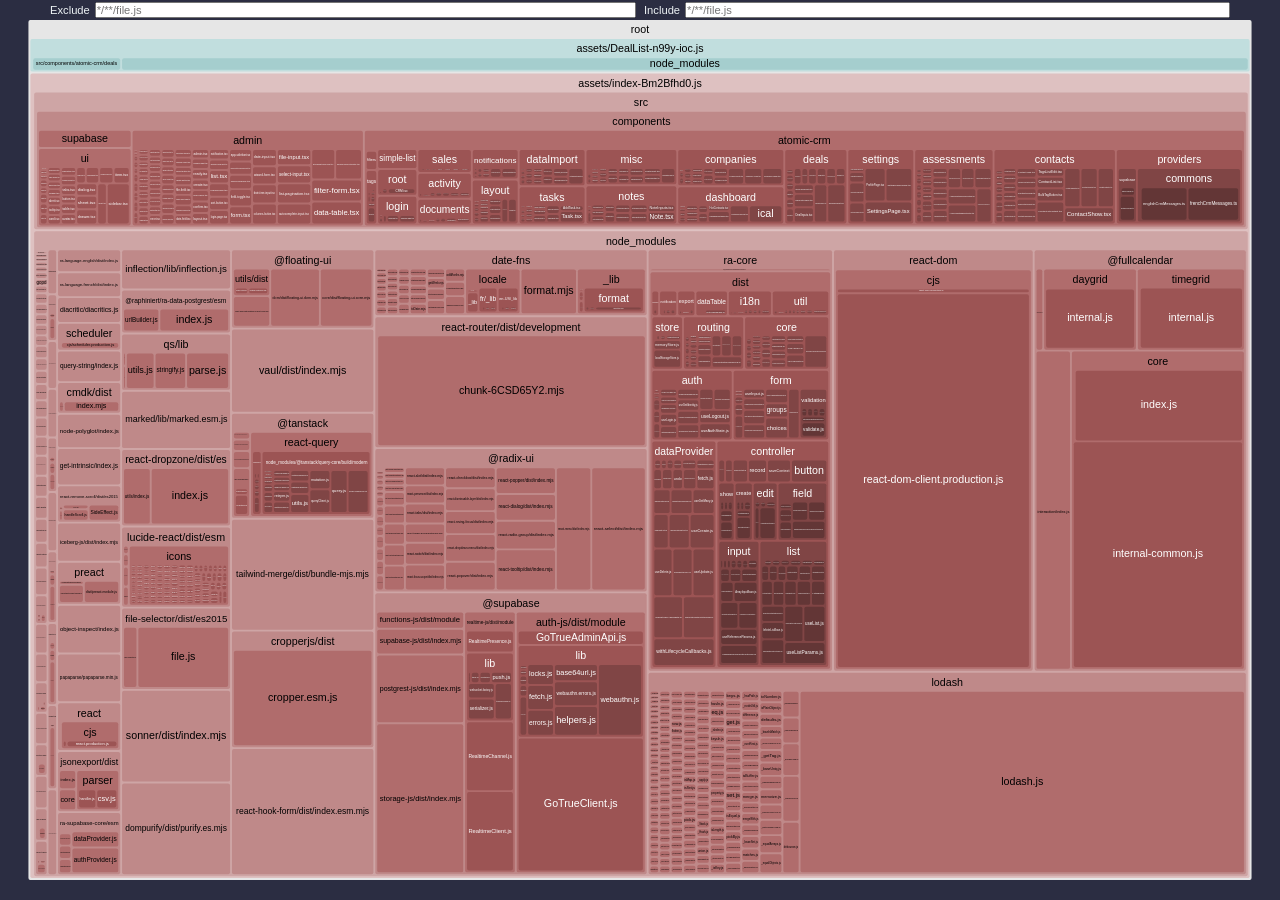
==== stats.html @ ac2f2a74 "Updates" ====
<!DOCTYPE html>
<html lang="en">
<head>
  <meta charset="UTF-8" />
  <meta name="viewport" content="width=device-width, initial-scale=1.0" />
  <meta http-equiv="X-UA-Compatible" content="ie=edge" />
  <title>Rollup Visualizer</title>
  <style>
:root {
  --font-family: -apple-system, BlinkMacSystemFont, "Segoe UI", Roboto, "Helvetica Neue", Arial,
    "Noto Sans", sans-serif, "Apple Color Emoji", "Segoe UI Emoji", "Segoe UI Symbol",
    "Noto Color Emoji";
  --background-color: #2b2d42;
  --text-color: #edf2f4;
}

html {
  box-sizing: border-box;
}

*,
*:before,
*:after {
  box-sizing: inherit;
}

html {
  background-color: var(--background-color);
  color: var(--text-color);
  font-family: var(--font-family);
}

body {
  padding: 0;
  margin: 0;
}

html,
body {
  height: 100%;
  width: 100%;
  overflow: hidden;
}

body {
  display: flex;
  flex-direction: column;
}

svg {
  vertical-align: middle;
  width: 100%;
  height: 100%;
  max-height: 100vh;
}

main {
  flex-grow: 1;
  height: 100vh;
  padding: 20px;
}

.tooltip {
  position: absolute;
  z-index: 1070;
  border: 2px solid;
  border-radius: 5px;
  padding: 5px;
  font-size: 0.875rem;
  background-color: var(--background-color);
  color: var(--text-color);
}

.tooltip-hidden {
  visibility: hidden;
  opacity: 0;
}

.sidebar {
  position: fixed;
  top: 0;
  left: 0;
  right: 0;
  display: flex;
  flex-direction: row;
  font-size: 0.7rem;
  align-items: center;
  margin: 0 50px;
  height: 20px;
}

.size-selectors {
  display: flex;
  flex-direction: row;
  align-items: center;
}

.size-selector {
  display: flex;
  flex-direction: row;
  align-items: center;
  justify-content: center;
  margin-right: 1rem;
}
.size-selector input {
  margin: 0 0.3rem 0 0;
}

.filters {
  flex: 1;
  display: flex;
  flex-direction: row;
  align-items: center;
}

.module-filters {
  display: flex;
  flex-grow: 1;
}

.module-filter {
  display: flex;
  flex-direction: row;
  align-items: center;
  justify-content: center;
  flex: 1;
}
.module-filter input {
  flex: 1;
  height: 1rem;
  padding: 0.01rem;
  font-size: 0.7rem;
  margin-left: 0.3rem;
}
.module-filter + .module-filter {
  margin-left: 0.5rem;
}

.node {
  cursor: pointer;
}
  </style>
</head>
<body>
  <main></main>
  <script>
  /*<!--*/
var drawChart = (function (exports) {
  'use strict';

  var n,l$1,u$2,i$1,r$1,o$1,e$1,f$2,c$1,s$1,a$1,h$1,p$1={},v$1=[],y$1=/acit|ex(?:s|g|n|p|$)|rph|grid|ows|mnc|ntw|ine[ch]|zoo|^ord|itera/i,w$1=Array.isArray;function d$1(n,l){for(var u in l)n[u]=l[u];return n}function g(n){n&&n.parentNode&&n.parentNode.removeChild(n);}function _$1(l,u,t){var i,r,o,e={};for(o in u)"key"==o?i=u[o]:"ref"==o?r=u[o]:e[o]=u[o];if(arguments.length>2&&(e.children=arguments.length>3?n.call(arguments,2):t),"function"==typeof l&&null!=l.defaultProps)for(o in l.defaultProps) void 0===e[o]&&(e[o]=l.defaultProps[o]);return m$1(l,e,i,r,null)}function m$1(n,t,i,r,o){var e={type:n,props:t,key:i,ref:r,__k:null,__:null,__b:0,__e:null,__c:null,constructor:void 0,__v:null==o?++u$2:o,__i:-1,__u:0};return null==o&&null!=l$1.vnode&&l$1.vnode(e),e}function k$1(n){return n.children}function x$1(n,l){this.props=n,this.context=l;}function S(n,l){if(null==l)return n.__?S(n.__,n.__i+1):null;for(var u;l<n.__k.length;l++)if(null!=(u=n.__k[l])&&null!=u.__e)return u.__e;return "function"==typeof n.type?S(n):null}function C$1(n){var l,u;if(null!=(n=n.__)&&null!=n.__c){for(n.__e=n.__c.base=null,l=0;l<n.__k.length;l++)if(null!=(u=n.__k[l])&&null!=u.__e){n.__e=n.__c.base=u.__e;break}return C$1(n)}}function M(n){(!n.__d&&(n.__d=true)&&i$1.push(n)&&!$.__r++||r$1!=l$1.debounceRendering)&&((r$1=l$1.debounceRendering)||o$1)($);}function $(){for(var n,u,t,r,o,f,c,s=1;i$1.length;)i$1.length>s&&i$1.sort(e$1),n=i$1.shift(),s=i$1.length,n.__d&&(t=void 0,o=(r=(u=n).__v).__e,f=[],c=[],u.__P&&((t=d$1({},r)).__v=r.__v+1,l$1.vnode&&l$1.vnode(t),O(u.__P,t,r,u.__n,u.__P.namespaceURI,32&r.__u?[o]:null,f,null==o?S(r):o,!!(32&r.__u),c),t.__v=r.__v,t.__.__k[t.__i]=t,z$1(f,t,c),t.__e!=o&&C$1(t)));$.__r=0;}function I(n,l,u,t,i,r,o,e,f,c,s){var a,h,y,w,d,g,_=t&&t.__k||v$1,m=l.length;for(f=P(u,l,_,f,m),a=0;a<m;a++)null!=(y=u.__k[a])&&(h=-1==y.__i?p$1:_[y.__i]||p$1,y.__i=a,g=O(n,y,h,i,r,o,e,f,c,s),w=y.__e,y.ref&&h.ref!=y.ref&&(h.ref&&q$1(h.ref,null,y),s.push(y.ref,y.__c||w,y)),null==d&&null!=w&&(d=w),4&y.__u||h.__k===y.__k?f=A$1(y,f,n):"function"==typeof y.type&&void 0!==g?f=g:w&&(f=w.nextSibling),y.__u&=-7);return u.__e=d,f}function P(n,l,u,t,i){var r,o,e,f,c,s=u.length,a=s,h=0;for(n.__k=new Array(i),r=0;r<i;r++)null!=(o=l[r])&&"boolean"!=typeof o&&"function"!=typeof o?(f=r+h,(o=n.__k[r]="string"==typeof o||"number"==typeof o||"bigint"==typeof o||o.constructor==String?m$1(null,o,null,null,null):w$1(o)?m$1(k$1,{children:o},null,null,null):null==o.constructor&&o.__b>0?m$1(o.type,o.props,o.key,o.ref?o.ref:null,o.__v):o).__=n,o.__b=n.__b+1,e=null,-1!=(c=o.__i=L(o,u,f,a))&&(a--,(e=u[c])&&(e.__u|=2)),null==e||null==e.__v?(-1==c&&(i>s?h--:i<s&&h++),"function"!=typeof o.type&&(o.__u|=4)):c!=f&&(c==f-1?h--:c==f+1?h++:(c>f?h--:h++,o.__u|=4))):n.__k[r]=null;if(a)for(r=0;r<s;r++)null!=(e=u[r])&&0==(2&e.__u)&&(e.__e==t&&(t=S(e)),B$1(e,e));return t}function A$1(n,l,u){var t,i;if("function"==typeof n.type){for(t=n.__k,i=0;t&&i<t.length;i++)t[i]&&(t[i].__=n,l=A$1(t[i],l,u));return l}n.__e!=l&&(l&&n.type&&!u.contains(l)&&(l=S(n)),u.insertBefore(n.__e,l||null),l=n.__e);do{l=l&&l.nextSibling;}while(null!=l&&8==l.nodeType);return l}function L(n,l,u,t){var i,r,o=n.key,e=n.type,f=l[u];if(null===f&&null==n.key||f&&o==f.key&&e==f.type&&0==(2&f.__u))return u;if(t>(null!=f&&0==(2&f.__u)?1:0))for(i=u-1,r=u+1;i>=0||r<l.length;){if(i>=0){if((f=l[i])&&0==(2&f.__u)&&o==f.key&&e==f.type)return i;i--;}if(r<l.length){if((f=l[r])&&0==(2&f.__u)&&o==f.key&&e==f.type)return r;r++;}}return  -1}function T$1(n,l,u){"-"==l[0]?n.setProperty(l,null==u?"":u):n[l]=null==u?"":"number"!=typeof u||y$1.test(l)?u:u+"px";}function j$1(n,l,u,t,i){var r,o;n:if("style"==l)if("string"==typeof u)n.style.cssText=u;else {if("string"==typeof t&&(n.style.cssText=t=""),t)for(l in t)u&&l in u||T$1(n.style,l,"");if(u)for(l in u)t&&u[l]==t[l]||T$1(n.style,l,u[l]);}else if("o"==l[0]&&"n"==l[1])r=l!=(l=l.replace(f$2,"$1")),o=l.toLowerCase(),l=o in n||"onFocusOut"==l||"onFocusIn"==l?o.slice(2):l.slice(2),n.l||(n.l={}),n.l[l+r]=u,u?t?u.u=t.u:(u.u=c$1,n.addEventListener(l,r?a$1:s$1,r)):n.removeEventListener(l,r?a$1:s$1,r);else {if("http://www.w3.org/2000/svg"==i)l=l.replace(/xlink(H|:h)/,"h").replace(/sName$/,"s");else if("width"!=l&&"height"!=l&&"href"!=l&&"list"!=l&&"form"!=l&&"tabIndex"!=l&&"download"!=l&&"rowSpan"!=l&&"colSpan"!=l&&"role"!=l&&"popover"!=l&&l in n)try{n[l]=null==u?"":u;break n}catch(n){}"function"==typeof u||(null==u||false===u&&"-"!=l[4]?n.removeAttribute(l):n.setAttribute(l,"popover"==l&&1==u?"":u));}}function F(n){return function(u){if(this.l){var t=this.l[u.type+n];if(null==u.t)u.t=c$1++;else if(u.t<t.u)return;return t(l$1.event?l$1.event(u):u)}}}function O(n,u,t,i,r,o,e,f,c,s){var a,h,p,v,y,_,m,b,S,C,M,$,P,A,H,L,T,j=u.type;if(null!=u.constructor)return null;128&t.__u&&(c=!!(32&t.__u),o=[f=u.__e=t.__e]),(a=l$1.__b)&&a(u);n:if("function"==typeof j)try{if(b=u.props,S="prototype"in j&&j.prototype.render,C=(a=j.contextType)&&i[a.__c],M=a?C?C.props.value:a.__:i,t.__c?m=(h=u.__c=t.__c).__=h.__E:(S?u.__c=h=new j(b,M):(u.__c=h=new x$1(b,M),h.constructor=j,h.render=D$1),C&&C.sub(h),h.props=b,h.state||(h.state={}),h.context=M,h.__n=i,p=h.__d=!0,h.__h=[],h._sb=[]),S&&null==h.__s&&(h.__s=h.state),S&&null!=j.getDerivedStateFromProps&&(h.__s==h.state&&(h.__s=d$1({},h.__s)),d$1(h.__s,j.getDerivedStateFromProps(b,h.__s))),v=h.props,y=h.state,h.__v=u,p)S&&null==j.getDerivedStateFromProps&&null!=h.componentWillMount&&h.componentWillMount(),S&&null!=h.componentDidMount&&h.__h.push(h.componentDidMount);else {if(S&&null==j.getDerivedStateFromProps&&b!==v&&null!=h.componentWillReceiveProps&&h.componentWillReceiveProps(b,M),!h.__e&&null!=h.shouldComponentUpdate&&!1===h.shouldComponentUpdate(b,h.__s,M)||u.__v==t.__v){for(u.__v!=t.__v&&(h.props=b,h.state=h.__s,h.__d=!1),u.__e=t.__e,u.__k=t.__k,u.__k.some(function(n){n&&(n.__=u);}),$=0;$<h._sb.length;$++)h.__h.push(h._sb[$]);h._sb=[],h.__h.length&&e.push(h);break n}null!=h.componentWillUpdate&&h.componentWillUpdate(b,h.__s,M),S&&null!=h.componentDidUpdate&&h.__h.push(function(){h.componentDidUpdate(v,y,_);});}if(h.context=M,h.props=b,h.__P=n,h.__e=!1,P=l$1.__r,A=0,S){for(h.state=h.__s,h.__d=!1,P&&P(u),a=h.render(h.props,h.state,h.context),H=0;H<h._sb.length;H++)h.__h.push(h._sb[H]);h._sb=[];}else do{h.__d=!1,P&&P(u),a=h.render(h.props,h.state,h.context),h.state=h.__s;}while(h.__d&&++A<25);h.state=h.__s,null!=h.getChildContext&&(i=d$1(d$1({},i),h.getChildContext())),S&&!p&&null!=h.getSnapshotBeforeUpdate&&(_=h.getSnapshotBeforeUpdate(v,y)),L=a,null!=a&&a.type===k$1&&null==a.key&&(L=N(a.props.children)),f=I(n,w$1(L)?L:[L],u,t,i,r,o,e,f,c,s),h.base=u.__e,u.__u&=-161,h.__h.length&&e.push(h),m&&(h.__E=h.__=null);}catch(n){if(u.__v=null,c||null!=o)if(n.then){for(u.__u|=c?160:128;f&&8==f.nodeType&&f.nextSibling;)f=f.nextSibling;o[o.indexOf(f)]=null,u.__e=f;}else for(T=o.length;T--;)g(o[T]);else u.__e=t.__e,u.__k=t.__k;l$1.__e(n,u,t);}else null==o&&u.__v==t.__v?(u.__k=t.__k,u.__e=t.__e):f=u.__e=V(t.__e,u,t,i,r,o,e,c,s);return (a=l$1.diffed)&&a(u),128&u.__u?void 0:f}function z$1(n,u,t){for(var i=0;i<t.length;i++)q$1(t[i],t[++i],t[++i]);l$1.__c&&l$1.__c(u,n),n.some(function(u){try{n=u.__h,u.__h=[],n.some(function(n){n.call(u);});}catch(n){l$1.__e(n,u.__v);}});}function N(n){return "object"!=typeof n||null==n||n.__b&&n.__b>0?n:w$1(n)?n.map(N):d$1({},n)}function V(u,t,i,r,o,e,f,c,s){var a,h,v,y,d,_,m,b=i.props,k=t.props,x=t.type;if("svg"==x?o="http://www.w3.org/2000/svg":"math"==x?o="http://www.w3.org/1998/Math/MathML":o||(o="http://www.w3.org/1999/xhtml"),null!=e)for(a=0;a<e.length;a++)if((d=e[a])&&"setAttribute"in d==!!x&&(x?d.localName==x:3==d.nodeType)){u=d,e[a]=null;break}if(null==u){if(null==x)return document.createTextNode(k);u=document.createElementNS(o,x,k.is&&k),c&&(l$1.__m&&l$1.__m(t,e),c=false),e=null;}if(null==x)b===k||c&&u.data==k||(u.data=k);else {if(e=e&&n.call(u.childNodes),b=i.props||p$1,!c&&null!=e)for(b={},a=0;a<u.attributes.length;a++)b[(d=u.attributes[a]).name]=d.value;for(a in b)if(d=b[a],"children"==a);else if("dangerouslySetInnerHTML"==a)v=d;else if(!(a in k)){if("value"==a&&"defaultValue"in k||"checked"==a&&"defaultChecked"in k)continue;j$1(u,a,null,d,o);}for(a in k)d=k[a],"children"==a?y=d:"dangerouslySetInnerHTML"==a?h=d:"value"==a?_=d:"checked"==a?m=d:c&&"function"!=typeof d||b[a]===d||j$1(u,a,d,b[a],o);if(h)c||v&&(h.__html==v.__html||h.__html==u.innerHTML)||(u.innerHTML=h.__html),t.__k=[];else if(v&&(u.innerHTML=""),I("template"==t.type?u.content:u,w$1(y)?y:[y],t,i,r,"foreignObject"==x?"http://www.w3.org/1999/xhtml":o,e,f,e?e[0]:i.__k&&S(i,0),c,s),null!=e)for(a=e.length;a--;)g(e[a]);c||(a="value","progress"==x&&null==_?u.removeAttribute("value"):null!=_&&(_!==u[a]||"progress"==x&&!_||"option"==x&&_!=b[a])&&j$1(u,a,_,b[a],o),a="checked",null!=m&&m!=u[a]&&j$1(u,a,m,b[a],o));}return u}function q$1(n,u,t){try{if("function"==typeof n){var i="function"==typeof n.__u;i&&n.__u(),i&&null==u||(n.__u=n(u));}else n.current=u;}catch(n){l$1.__e(n,t);}}function B$1(n,u,t){var i,r;if(l$1.unmount&&l$1.unmount(n),(i=n.ref)&&(i.current&&i.current!=n.__e||q$1(i,null,u)),null!=(i=n.__c)){if(i.componentWillUnmount)try{i.componentWillUnmount();}catch(n){l$1.__e(n,u);}i.base=i.__P=null;}if(i=n.__k)for(r=0;r<i.length;r++)i[r]&&B$1(i[r],u,t||"function"!=typeof n.type);t||g(n.__e),n.__c=n.__=n.__e=void 0;}function D$1(n,l,u){return this.constructor(n,u)}function E(u,t,i){var r,o,e,f;t==document&&(t=document.documentElement),l$1.__&&l$1.__(u,t),o=(r="function"=="undefined")?null:t.__k,e=[],f=[],O(t,u=(t).__k=_$1(k$1,null,[u]),o||p$1,p$1,t.namespaceURI,o?null:t.firstChild?n.call(t.childNodes):null,e,o?o.__e:t.firstChild,r,f),z$1(e,u,f);}function K(n){function l(n){var u,t;return this.getChildContext||(u=new Set,(t={})[l.__c]=this,this.getChildContext=function(){return t},this.componentWillUnmount=function(){u=null;},this.shouldComponentUpdate=function(n){this.props.value!=n.value&&u.forEach(function(n){n.__e=true,M(n);});},this.sub=function(n){u.add(n);var l=n.componentWillUnmount;n.componentWillUnmount=function(){u&&u.delete(n),l&&l.call(n);};}),n.children}return l.__c="__cC"+h$1++,l.__=n,l.Provider=l.__l=(l.Consumer=function(n,l){return n.children(l)}).contextType=l,l}n=v$1.slice,l$1={__e:function(n,l,u,t){for(var i,r,o;l=l.__;)if((i=l.__c)&&!i.__)try{if((r=i.constructor)&&null!=r.getDerivedStateFromError&&(i.setState(r.getDerivedStateFromError(n)),o=i.__d),null!=i.componentDidCatch&&(i.componentDidCatch(n,t||{}),o=i.__d),o)return i.__E=i}catch(l){n=l;}throw n}},u$2=0,x$1.prototype.setState=function(n,l){var u;u=null!=this.__s&&this.__s!=this.state?this.__s:this.__s=d$1({},this.state),"function"==typeof n&&(n=n(d$1({},u),this.props)),n&&d$1(u,n),null!=n&&this.__v&&(l&&this._sb.push(l),M(this));},x$1.prototype.forceUpdate=function(n){this.__v&&(this.__e=true,n&&this.__h.push(n),M(this));},x$1.prototype.render=k$1,i$1=[],o$1="function"==typeof Promise?Promise.prototype.then.bind(Promise.resolve()):setTimeout,e$1=function(n,l){return n.__v.__b-l.__v.__b},$.__r=0,f$2=/(PointerCapture)$|Capture$/i,c$1=0,s$1=F(false),a$1=F(true),h$1=0;

  var f$1=0;function u$1(e,t,n,o,i,u){t||(t={});var a,c,p=t;if("ref"in p)for(c in p={},t)"ref"==c?a=t[c]:p[c]=t[c];var l={type:e,props:p,key:n,ref:a,__k:null,__:null,__b:0,__e:null,__c:null,constructor:void 0,__v:--f$1,__i:-1,__u:0,__source:i,__self:u};if("function"==typeof e&&(a=e.defaultProps))for(c in a) void 0===p[c]&&(p[c]=a[c]);return l$1.vnode&&l$1.vnode(l),l}

  function count$1(node) {
    var sum = 0,
        children = node.children,
        i = children && children.length;
    if (!i) sum = 1;
    else while (--i >= 0) sum += children[i].value;
    node.value = sum;
  }

  function node_count() {
    return this.eachAfter(count$1);
  }

  function node_each(callback, that) {
    let index = -1;
    for (const node of this) {
      callback.call(that, node, ++index, this);
    }
    return this;
  }

  function node_eachBefore(callback, that) {
    var node = this, nodes = [node], children, i, index = -1;
    while (node = nodes.pop()) {
      callback.call(that, node, ++index, this);
      if (children = node.children) {
        for (i = children.length - 1; i >= 0; --i) {
          nodes.push(children[i]);
        }
      }
    }
    return this;
  }

  function node_eachAfter(callback, that) {
    var node = this, nodes = [node], next = [], children, i, n, index = -1;
    while (node = nodes.pop()) {
      next.push(node);
      if (children = node.children) {
        for (i = 0, n = children.length; i < n; ++i) {
          nodes.push(children[i]);
        }
      }
    }
    while (node = next.pop()) {
      callback.call(that, node, ++index, this);
    }
    return this;
  }

  function node_find(callback, that) {
    let index = -1;
    for (const node of this) {
      if (callback.call(that, node, ++index, this)) {
        return node;
      }
    }
  }

  function node_sum(value) {
    return this.eachAfter(function(node) {
      var sum = +value(node.data) || 0,
          children = node.children,
          i = children && children.length;
      while (--i >= 0) sum += children[i].value;
      node.value = sum;
    });
  }

  function node_sort(compare) {
    return this.eachBefore(function(node) {
      if (node.children) {
        node.children.sort(compare);
      }
    });
  }

  function node_path(end) {
    var start = this,
        ancestor = leastCommonAncestor(start, end),
        nodes = [start];
    while (start !== ancestor) {
      start = start.parent;
      nodes.push(start);
    }
    var k = nodes.length;
    while (end !== ancestor) {
      nodes.splice(k, 0, end);
      end = end.parent;
    }
    return nodes;
  }

  function leastCommonAncestor(a, b) {
    if (a === b) return a;
    var aNodes = a.ancestors(),
        bNodes = b.ancestors(),
        c = null;
    a = aNodes.pop();
    b = bNodes.pop();
    while (a === b) {
      c = a;
      a = aNodes.pop();
      b = bNodes.pop();
    }
    return c;
  }

  function node_ancestors() {
    var node = this, nodes = [node];
    while (node = node.parent) {
      nodes.push(node);
    }
    return nodes;
  }

  function node_descendants() {
    return Array.from(this);
  }

  function node_leaves() {
    var leaves = [];
    this.eachBefore(function(node) {
      if (!node.children) {
        leaves.push(node);
      }
    });
    return leaves;
  }

  function node_links() {
    var root = this, links = [];
    root.each(function(node) {
      if (node !== root) { // Don’t include the root’s parent, if any.
        links.push({source: node.parent, target: node});
      }
    });
    return links;
  }

  function* node_iterator() {
    var node = this, current, next = [node], children, i, n;
    do {
      current = next.reverse(), next = [];
      while (node = current.pop()) {
        yield node;
        if (children = node.children) {
          for (i = 0, n = children.length; i < n; ++i) {
            next.push(children[i]);
          }
        }
      }
    } while (next.length);
  }

  function hierarchy(data, children) {
    if (data instanceof Map) {
      data = [undefined, data];
      if (children === undefined) children = mapChildren;
    } else if (children === undefined) {
      children = objectChildren;
    }

    var root = new Node$1(data),
        node,
        nodes = [root],
        child,
        childs,
        i,
        n;

    while (node = nodes.pop()) {
      if ((childs = children(node.data)) && (n = (childs = Array.from(childs)).length)) {
        node.children = childs;
        for (i = n - 1; i >= 0; --i) {
          nodes.push(child = childs[i] = new Node$1(childs[i]));
          child.parent = node;
          child.depth = node.depth + 1;
        }
      }
    }

    return root.eachBefore(computeHeight);
  }

  function node_copy() {
    return hierarchy(this).eachBefore(copyData);
  }

  function objectChildren(d) {
    return d.children;
  }

  function mapChildren(d) {
    return Array.isArray(d) ? d[1] : null;
  }

  function copyData(node) {
    if (node.data.value !== undefined) node.value = node.data.value;
    node.data = node.data.data;
  }

  function computeHeight(node) {
    var height = 0;
    do node.height = height;
    while ((node = node.parent) && (node.height < ++height));
  }

  function Node$1(data) {
    this.data = data;
    this.depth =
    this.height = 0;
    this.parent = null;
  }

  Node$1.prototype = hierarchy.prototype = {
    constructor: Node$1,
    count: node_count,
    each: node_each,
    eachAfter: node_eachAfter,
    eachBefore: node_eachBefore,
    find: node_find,
    sum: node_sum,
    sort: node_sort,
    path: node_path,
    ancestors: node_ancestors,
    descendants: node_descendants,
    leaves: node_leaves,
    links: node_links,
    copy: node_copy,
    [Symbol.iterator]: node_iterator
  };

  function required(f) {
    if (typeof f !== "function") throw new Error;
    return f;
  }

  function constantZero() {
    return 0;
  }

  function constant$1(x) {
    return function() {
      return x;
    };
  }

  function roundNode(node) {
    node.x0 = Math.round(node.x0);
    node.y0 = Math.round(node.y0);
    node.x1 = Math.round(node.x1);
    node.y1 = Math.round(node.y1);
  }

  function treemapDice(parent, x0, y0, x1, y1) {
    var nodes = parent.children,
        node,
        i = -1,
        n = nodes.length,
        k = parent.value && (x1 - x0) / parent.value;

    while (++i < n) {
      node = nodes[i], node.y0 = y0, node.y1 = y1;
      node.x0 = x0, node.x1 = x0 += node.value * k;
    }
  }

  function treemapSlice(parent, x0, y0, x1, y1) {
    var nodes = parent.children,
        node,
        i = -1,
        n = nodes.length,
        k = parent.value && (y1 - y0) / parent.value;

    while (++i < n) {
      node = nodes[i], node.x0 = x0, node.x1 = x1;
      node.y0 = y0, node.y1 = y0 += node.value * k;
    }
  }

  var phi = (1 + Math.sqrt(5)) / 2;

  function squarifyRatio(ratio, parent, x0, y0, x1, y1) {
    var rows = [],
        nodes = parent.children,
        row,
        nodeValue,
        i0 = 0,
        i1 = 0,
        n = nodes.length,
        dx, dy,
        value = parent.value,
        sumValue,
        minValue,
        maxValue,
        newRatio,
        minRatio,
        alpha,
        beta;

    while (i0 < n) {
      dx = x1 - x0, dy = y1 - y0;

      // Find the next non-empty node.
      do sumValue = nodes[i1++].value; while (!sumValue && i1 < n);
      minValue = maxValue = sumValue;
      alpha = Math.max(dy / dx, dx / dy) / (value * ratio);
      beta = sumValue * sumValue * alpha;
      minRatio = Math.max(maxValue / beta, beta / minValue);

      // Keep adding nodes while the aspect ratio maintains or improves.
      for (; i1 < n; ++i1) {
        sumValue += nodeValue = nodes[i1].value;
        if (nodeValue < minValue) minValue = nodeValue;
        if (nodeValue > maxValue) maxValue = nodeValue;
        beta = sumValue * sumValue * alpha;
        newRatio = Math.max(maxValue / beta, beta / minValue);
        if (newRatio > minRatio) { sumValue -= nodeValue; break; }
        minRatio = newRatio;
      }

      // Position and record the row orientation.
      rows.push(row = {value: sumValue, dice: dx < dy, children: nodes.slice(i0, i1)});
      if (row.dice) treemapDice(row, x0, y0, x1, value ? y0 += dy * sumValue / value : y1);
      else treemapSlice(row, x0, y0, value ? x0 += dx * sumValue / value : x1, y1);
      value -= sumValue, i0 = i1;
    }

    return rows;
  }

  var squarify = (function custom(ratio) {

    function squarify(parent, x0, y0, x1, y1) {
      squarifyRatio(ratio, parent, x0, y0, x1, y1);
    }

    squarify.ratio = function(x) {
      return custom((x = +x) > 1 ? x : 1);
    };

    return squarify;
  })(phi);

  function treemap() {
    var tile = squarify,
        round = false,
        dx = 1,
        dy = 1,
        paddingStack = [0],
        paddingInner = constantZero,
        paddingTop = constantZero,
        paddingRight = constantZero,
        paddingBottom = constantZero,
        paddingLeft = constantZero;

    function treemap(root) {
      root.x0 =
      root.y0 = 0;
      root.x1 = dx;
      root.y1 = dy;
      root.eachBefore(positionNode);
      paddingStack = [0];
      if (round) root.eachBefore(roundNode);
      return root;
    }

    function positionNode(node) {
      var p = paddingStack[node.depth],
          x0 = node.x0 + p,
          y0 = node.y0 + p,
          x1 = node.x1 - p,
          y1 = node.y1 - p;
      if (x1 < x0) x0 = x1 = (x0 + x1) / 2;
      if (y1 < y0) y0 = y1 = (y0 + y1) / 2;
      node.x0 = x0;
      node.y0 = y0;
      node.x1 = x1;
      node.y1 = y1;
      if (node.children) {
        p = paddingStack[node.depth + 1] = paddingInner(node) / 2;
        x0 += paddingLeft(node) - p;
        y0 += paddingTop(node) - p;
        x1 -= paddingRight(node) - p;
        y1 -= paddingBottom(node) - p;
        if (x1 < x0) x0 = x1 = (x0 + x1) / 2;
        if (y1 < y0) y0 = y1 = (y0 + y1) / 2;
        tile(node, x0, y0, x1, y1);
      }
    }

    treemap.round = function(x) {
      return arguments.length ? (round = !!x, treemap) : round;
    };

    treemap.size = function(x) {
      return arguments.length ? (dx = +x[0], dy = +x[1], treemap) : [dx, dy];
    };

    treemap.tile = function(x) {
      return arguments.length ? (tile = required(x), treemap) : tile;
    };

    treemap.padding = function(x) {
      return arguments.length ? treemap.paddingInner(x).paddingOuter(x) : treemap.paddingInner();
    };

    treemap.paddingInner = function(x) {
      return arguments.length ? (paddingInner = typeof x === "function" ? x : constant$1(+x), treemap) : paddingInner;
    };

    treemap.paddingOuter = function(x) {
      return arguments.length ? treemap.paddingTop(x).paddingRight(x).paddingBottom(x).paddingLeft(x) : treemap.paddingTop();
    };

    treemap.paddingTop = function(x) {
      return arguments.length ? (paddingTop = typeof x === "function" ? x : constant$1(+x), treemap) : paddingTop;
    };

    treemap.paddingRight = function(x) {
      return arguments.length ? (paddingRight = typeof x === "function" ? x : constant$1(+x), treemap) : paddingRight;
    };

    treemap.paddingBottom = function(x) {
      return arguments.length ? (paddingBottom = typeof x === "function" ? x : constant$1(+x), treemap) : paddingBottom;
    };

    treemap.paddingLeft = function(x) {
      return arguments.length ? (paddingLeft = typeof x === "function" ? x : constant$1(+x), treemap) : paddingLeft;
    };

    return treemap;
  }

  var treemapResquarify = (function custom(ratio) {

    function resquarify(parent, x0, y0, x1, y1) {
      if ((rows = parent._squarify) && (rows.ratio === ratio)) {
        var rows,
            row,
            nodes,
            i,
            j = -1,
            n,
            m = rows.length,
            value = parent.value;

        while (++j < m) {
          row = rows[j], nodes = row.children;
          for (i = row.value = 0, n = nodes.length; i < n; ++i) row.value += nodes[i].value;
          if (row.dice) treemapDice(row, x0, y0, x1, value ? y0 += (y1 - y0) * row.value / value : y1);
          else treemapSlice(row, x0, y0, value ? x0 += (x1 - x0) * row.value / value : x1, y1);
          value -= row.value;
        }
      } else {
        parent._squarify = rows = squarifyRatio(ratio, parent, x0, y0, x1, y1);
        rows.ratio = ratio;
      }
    }

    resquarify.ratio = function(x) {
      return custom((x = +x) > 1 ? x : 1);
    };

    return resquarify;
  })(phi);

  const isModuleTree = (mod) => "children" in mod;

  let count = 0;
  class Id {
      constructor(id) {
          this._id = id;
          const url = new URL(window.location.href);
          url.hash = id;
          this._href = url.toString();
      }
      get id() {
          return this._id;
      }
      get href() {
          return this._href;
      }
      toString() {
          return `url(${this.href})`;
      }
  }
  function generateUniqueId(name) {
      count += 1;
      const id = ["O", name, count].filter(Boolean).join("-");
      return new Id(id);
  }

  const LABELS = {
      renderedLength: "Rendered",
      gzipLength: "Gzip",
      brotliLength: "Brotli",
  };
  const getAvailableSizeOptions = (options) => {
      const availableSizeProperties = ["renderedLength"];
      if (options.gzip) {
          availableSizeProperties.push("gzipLength");
      }
      if (options.brotli) {
          availableSizeProperties.push("brotliLength");
      }
      return availableSizeProperties;
  };

  var t,r,u,i,o=0,f=[],c=l$1,e=c.__b,a=c.__r,v=c.diffed,l=c.__c,m=c.unmount,s=c.__;function p(n,t){c.__h&&c.__h(r,n,o||t),o=0;var u=r.__H||(r.__H={__:[],__h:[]});return n>=u.__.length&&u.__.push({}),u.__[n]}function d(n){return o=1,h(D,n)}function h(n,u,i){var o=p(t++,2);if(o.t=n,!o.__c&&(o.__=[D(void 0,u),function(n){var t=o.__N?o.__N[0]:o.__[0],r=o.t(t,n);t!==r&&(o.__N=[r,o.__[1]],o.__c.setState({}));}],o.__c=r,!r.__f)){var f=function(n,t,r){if(!o.__c.__H)return  true;var u=o.__c.__H.__.filter(function(n){return !!n.__c});if(u.every(function(n){return !n.__N}))return !c||c.call(this,n,t,r);var i=o.__c.props!==n;return u.forEach(function(n){if(n.__N){var t=n.__[0];n.__=n.__N,n.__N=void 0,t!==n.__[0]&&(i=true);}}),c&&c.call(this,n,t,r)||i};r.__f=true;var c=r.shouldComponentUpdate,e=r.componentWillUpdate;r.componentWillUpdate=function(n,t,r){if(this.__e){var u=c;c=void 0,f(n,t,r),c=u;}e&&e.call(this,n,t,r);},r.shouldComponentUpdate=f;}return o.__N||o.__}function y(n,u){var i=p(t++,3);!c.__s&&C(i.__H,u)&&(i.__=n,i.u=u,r.__H.__h.push(i));}function _(n,u){var i=p(t++,4);!c.__s&&C(i.__H,u)&&(i.__=n,i.u=u,r.__h.push(i));}function A(n){return o=5,T(function(){return {current:n}},[])}function T(n,r){var u=p(t++,7);return C(u.__H,r)&&(u.__=n(),u.__H=r,u.__h=n),u.__}function q(n,t){return o=8,T(function(){return n},t)}function x(n){var u=r.context[n.__c],i=p(t++,9);return i.c=n,u?(null==i.__&&(i.__=true,u.sub(r)),u.props.value):n.__}function j(){for(var n;n=f.shift();)if(n.__P&&n.__H)try{n.__H.__h.forEach(z),n.__H.__h.forEach(B),n.__H.__h=[];}catch(t){n.__H.__h=[],c.__e(t,n.__v);}}c.__b=function(n){r=null,e&&e(n);},c.__=function(n,t){n&&t.__k&&t.__k.__m&&(n.__m=t.__k.__m),s&&s(n,t);},c.__r=function(n){a&&a(n),t=0;var i=(r=n.__c).__H;i&&(u===r?(i.__h=[],r.__h=[],i.__.forEach(function(n){n.__N&&(n.__=n.__N),n.u=n.__N=void 0;})):(i.__h.forEach(z),i.__h.forEach(B),i.__h=[],t=0)),u=r;},c.diffed=function(n){v&&v(n);var t=n.__c;t&&t.__H&&(t.__H.__h.length&&(1!==f.push(t)&&i===c.requestAnimationFrame||((i=c.requestAnimationFrame)||w)(j)),t.__H.__.forEach(function(n){n.u&&(n.__H=n.u),n.u=void 0;})),u=r=null;},c.__c=function(n,t){t.some(function(n){try{n.__h.forEach(z),n.__h=n.__h.filter(function(n){return !n.__||B(n)});}catch(r){t.some(function(n){n.__h&&(n.__h=[]);}),t=[],c.__e(r,n.__v);}}),l&&l(n,t);},c.unmount=function(n){m&&m(n);var t,r=n.__c;r&&r.__H&&(r.__H.__.forEach(function(n){try{z(n);}catch(n){t=n;}}),r.__H=void 0,t&&c.__e(t,r.__v));};var k="function"==typeof requestAnimationFrame;function w(n){var t,r=function(){clearTimeout(u),k&&cancelAnimationFrame(t),setTimeout(n);},u=setTimeout(r,35);k&&(t=requestAnimationFrame(r));}function z(n){var t=r,u=n.__c;"function"==typeof u&&(n.__c=void 0,u()),r=t;}function B(n){var t=r;n.__c=n.__(),r=t;}function C(n,t){return !n||n.length!==t.length||t.some(function(t,r){return t!==n[r]})}function D(n,t){return "function"==typeof t?t(n):t}

  const PLACEHOLDER = "*/**/file.js";
  const SideBar = ({ availableSizeProperties, sizeProperty, setSizeProperty, onExcludeChange, onIncludeChange, }) => {
      const [includeValue, setIncludeValue] = d("");
      const [excludeValue, setExcludeValue] = d("");
      const handleSizePropertyChange = (sizeProp) => () => {
          if (sizeProp !== sizeProperty) {
              setSizeProperty(sizeProp);
          }
      };
      const handleIncludeChange = (event) => {
          const value = event.currentTarget.value;
          setIncludeValue(value);
          onIncludeChange(value);
      };
      const handleExcludeChange = (event) => {
          const value = event.currentTarget.value;
          setExcludeValue(value);
          onExcludeChange(value);
      };
      return (u$1("aside", { className: "sidebar", children: [u$1("div", { className: "size-selectors", children: availableSizeProperties.length > 1 &&
                      availableSizeProperties.map((sizeProp) => {
                          const id = `selector-${sizeProp}`;
                          return (u$1("div", { className: "size-selector", children: [u$1("input", { type: "radio", id: id, checked: sizeProp === sizeProperty, onChange: handleSizePropertyChange(sizeProp) }), u$1("label", { htmlFor: id, children: LABELS[sizeProp] })] }, sizeProp));
                      }) }), u$1("div", { className: "module-filters", children: [u$1("div", { className: "module-filter", children: [u$1("label", { htmlFor: "module-filter-exclude", children: "Exclude" }), u$1("input", { type: "text", id: "module-filter-exclude", value: excludeValue, onInput: handleExcludeChange, placeholder: PLACEHOLDER })] }), u$1("div", { className: "module-filter", children: [u$1("label", { htmlFor: "module-filter-include", children: "Include" }), u$1("input", { type: "text", id: "module-filter-include", value: includeValue, onInput: handleIncludeChange, placeholder: PLACEHOLDER })] })] })] }));
  };

  function getDefaultExportFromCjs (x) {
  	return x && x.__esModule && Object.prototype.hasOwnProperty.call(x, 'default') ? x['default'] : x;
  }

  var utils = {};

  var constants$1;
  var hasRequiredConstants;

  function requireConstants () {
  	if (hasRequiredConstants) return constants$1;
  	hasRequiredConstants = 1;

  	const WIN_SLASH = '\\\\/';
  	const WIN_NO_SLASH = `[^${WIN_SLASH}]`;

  	/**
  	 * Posix glob regex
  	 */

  	const DOT_LITERAL = '\\.';
  	const PLUS_LITERAL = '\\+';
  	const QMARK_LITERAL = '\\?';
  	const SLASH_LITERAL = '\\/';
  	const ONE_CHAR = '(?=.)';
  	const QMARK = '[^/]';
  	const END_ANCHOR = `(?:${SLASH_LITERAL}|$)`;
  	const START_ANCHOR = `(?:^|${SLASH_LITERAL})`;
  	const DOTS_SLASH = `${DOT_LITERAL}{1,2}${END_ANCHOR}`;
  	const NO_DOT = `(?!${DOT_LITERAL})`;
  	const NO_DOTS = `(?!${START_ANCHOR}${DOTS_SLASH})`;
  	const NO_DOT_SLASH = `(?!${DOT_LITERAL}{0,1}${END_ANCHOR})`;
  	const NO_DOTS_SLASH = `(?!${DOTS_SLASH})`;
  	const QMARK_NO_DOT = `[^.${SLASH_LITERAL}]`;
  	const STAR = `${QMARK}*?`;
  	const SEP = '/';

  	const POSIX_CHARS = {
  	  DOT_LITERAL,
  	  PLUS_LITERAL,
  	  QMARK_LITERAL,
  	  SLASH_LITERAL,
  	  ONE_CHAR,
  	  QMARK,
  	  END_ANCHOR,
  	  DOTS_SLASH,
  	  NO_DOT,
  	  NO_DOTS,
  	  NO_DOT_SLASH,
  	  NO_DOTS_SLASH,
  	  QMARK_NO_DOT,
  	  STAR,
  	  START_ANCHOR,
  	  SEP
  	};

  	/**
  	 * Windows glob regex
  	 */

  	const WINDOWS_CHARS = {
  	  ...POSIX_CHARS,

  	  SLASH_LITERAL: `[${WIN_SLASH}]`,
  	  QMARK: WIN_NO_SLASH,
  	  STAR: `${WIN_NO_SLASH}*?`,
  	  DOTS_SLASH: `${DOT_LITERAL}{1,2}(?:[${WIN_SLASH}]|$)`,
  	  NO_DOT: `(?!${DOT_LITERAL})`,
  	  NO_DOTS: `(?!(?:^|[${WIN_SLASH}])${DOT_LITERAL}{1,2}(?:[${WIN_SLASH}]|$))`,
  	  NO_DOT_SLASH: `(?!${DOT_LITERAL}{0,1}(?:[${WIN_SLASH}]|$))`,
  	  NO_DOTS_SLASH: `(?!${DOT_LITERAL}{1,2}(?:[${WIN_SLASH}]|$))`,
  	  QMARK_NO_DOT: `[^.${WIN_SLASH}]`,
  	  START_ANCHOR: `(?:^|[${WIN_SLASH}])`,
  	  END_ANCHOR: `(?:[${WIN_SLASH}]|$)`,
  	  SEP: '\\'
  	};

  	/**
  	 * POSIX Bracket Regex
  	 */

  	const POSIX_REGEX_SOURCE = {
  	  alnum: 'a-zA-Z0-9',
  	  alpha: 'a-zA-Z',
  	  ascii: '\\x00-\\x7F',
  	  blank: ' \\t',
  	  cntrl: '\\x00-\\x1F\\x7F',
  	  digit: '0-9',
  	  graph: '\\x21-\\x7E',
  	  lower: 'a-z',
  	  print: '\\x20-\\x7E ',
  	  punct: '\\-!"#$%&\'()\\*+,./:;<=>?@[\\]^_`{|}~',
  	  space: ' \\t\\r\\n\\v\\f',
  	  upper: 'A-Z',
  	  word: 'A-Za-z0-9_',
  	  xdigit: 'A-Fa-f0-9'
  	};

  	constants$1 = {
  	  MAX_LENGTH: 1024 * 64,
  	  POSIX_REGEX_SOURCE,

  	  // regular expressions
  	  REGEX_BACKSLASH: /\\(?![*+?^${}(|)[\]])/g,
  	  REGEX_NON_SPECIAL_CHARS: /^[^@![\].,$*+?^{}()|\\/]+/,
  	  REGEX_SPECIAL_CHARS: /[-*+?.^${}(|)[\]]/,
  	  REGEX_SPECIAL_CHARS_BACKREF: /(\\?)((\W)(\3*))/g,
  	  REGEX_SPECIAL_CHARS_GLOBAL: /([-*+?.^${}(|)[\]])/g,
  	  REGEX_REMOVE_BACKSLASH: /(?:\[.*?[^\\]\]|\\(?=.))/g,

  	  // Replace globs with equivalent patterns to reduce parsing time.
  	  REPLACEMENTS: {
  	    '***': '*',
  	    '**/**': '**',
  	    '**/**/**': '**'
  	  },

  	  // Digits
  	  CHAR_0: 48, /* 0 */
  	  CHAR_9: 57, /* 9 */

  	  // Alphabet chars.
  	  CHAR_UPPERCASE_A: 65, /* A */
  	  CHAR_LOWERCASE_A: 97, /* a */
  	  CHAR_UPPERCASE_Z: 90, /* Z */
  	  CHAR_LOWERCASE_Z: 122, /* z */

  	  CHAR_LEFT_PARENTHESES: 40, /* ( */
  	  CHAR_RIGHT_PARENTHESES: 41, /* ) */

  	  CHAR_ASTERISK: 42, /* * */

  	  // Non-alphabetic chars.
  	  CHAR_AMPERSAND: 38, /* & */
  	  CHAR_AT: 64, /* @ */
  	  CHAR_BACKWARD_SLASH: 92, /* \ */
  	  CHAR_CARRIAGE_RETURN: 13, /* \r */
  	  CHAR_CIRCUMFLEX_ACCENT: 94, /* ^ */
  	  CHAR_COLON: 58, /* : */
  	  CHAR_COMMA: 44, /* , */
  	  CHAR_DOT: 46, /* . */
  	  CHAR_DOUBLE_QUOTE: 34, /* " */
  	  CHAR_EQUAL: 61, /* = */
  	  CHAR_EXCLAMATION_MARK: 33, /* ! */
  	  CHAR_FORM_FEED: 12, /* \f */
  	  CHAR_FORWARD_SLASH: 47, /* / */
  	  CHAR_GRAVE_ACCENT: 96, /* ` */
  	  CHAR_HASH: 35, /* # */
  	  CHAR_HYPHEN_MINUS: 45, /* - */
  	  CHAR_LEFT_ANGLE_BRACKET: 60, /* < */
  	  CHAR_LEFT_CURLY_BRACE: 123, /* { */
  	  CHAR_LEFT_SQUARE_BRACKET: 91, /* [ */
  	  CHAR_LINE_FEED: 10, /* \n */
  	  CHAR_NO_BREAK_SPACE: 160, /* \u00A0 */
  	  CHAR_PERCENT: 37, /* % */
  	  CHAR_PLUS: 43, /* + */
  	  CHAR_QUESTION_MARK: 63, /* ? */
  	  CHAR_RIGHT_ANGLE_BRACKET: 62, /* > */
  	  CHAR_RIGHT_CURLY_BRACE: 125, /* } */
  	  CHAR_RIGHT_SQUARE_BRACKET: 93, /* ] */
  	  CHAR_SEMICOLON: 59, /* ; */
  	  CHAR_SINGLE_QUOTE: 39, /* ' */
  	  CHAR_SPACE: 32, /*   */
  	  CHAR_TAB: 9, /* \t */
  	  CHAR_UNDERSCORE: 95, /* _ */
  	  CHAR_VERTICAL_LINE: 124, /* | */
  	  CHAR_ZERO_WIDTH_NOBREAK_SPACE: 65279, /* \uFEFF */

  	  /**
  	   * Create EXTGLOB_CHARS
  	   */

  	  extglobChars(chars) {
  	    return {
  	      '!': { type: 'negate', open: '(?:(?!(?:', close: `))${chars.STAR})` },
  	      '?': { type: 'qmark', open: '(?:', close: ')?' },
  	      '+': { type: 'plus', open: '(?:', close: ')+' },
  	      '*': { type: 'star', open: '(?:', close: ')*' },
  	      '@': { type: 'at', open: '(?:', close: ')' }
  	    };
  	  },

  	  /**
  	   * Create GLOB_CHARS
  	   */

  	  globChars(win32) {
  	    return win32 === true ? WINDOWS_CHARS : POSIX_CHARS;
  	  }
  	};
  	return constants$1;
  }

  /*global navigator*/

  var hasRequiredUtils;

  function requireUtils () {
  	if (hasRequiredUtils) return utils;
  	hasRequiredUtils = 1;
  	(function (exports) {

  		const {
  		  REGEX_BACKSLASH,
  		  REGEX_REMOVE_BACKSLASH,
  		  REGEX_SPECIAL_CHARS,
  		  REGEX_SPECIAL_CHARS_GLOBAL
  		} = /*@__PURE__*/ requireConstants();

  		exports.isObject = val => val !== null && typeof val === 'object' && !Array.isArray(val);
  		exports.hasRegexChars = str => REGEX_SPECIAL_CHARS.test(str);
  		exports.isRegexChar = str => str.length === 1 && exports.hasRegexChars(str);
  		exports.escapeRegex = str => str.replace(REGEX_SPECIAL_CHARS_GLOBAL, '\\$1');
  		exports.toPosixSlashes = str => str.replace(REGEX_BACKSLASH, '/');

  		exports.isWindows = () => {
  		  if (typeof navigator !== 'undefined' && navigator.platform) {
  		    const platform = navigator.platform.toLowerCase();
  		    return platform === 'win32' || platform === 'windows';
  		  }

  		  if (typeof process !== 'undefined' && process.platform) {
  		    return process.platform === 'win32';
  		  }

  		  return false;
  		};

  		exports.removeBackslashes = str => {
  		  return str.replace(REGEX_REMOVE_BACKSLASH, match => {
  		    return match === '\\' ? '' : match;
  		  });
  		};

  		exports.escapeLast = (input, char, lastIdx) => {
  		  const idx = input.lastIndexOf(char, lastIdx);
  		  if (idx === -1) return input;
  		  if (input[idx - 1] === '\\') return exports.escapeLast(input, char, idx - 1);
  		  return `${input.slice(0, idx)}\\${input.slice(idx)}`;
  		};

  		exports.removePrefix = (input, state = {}) => {
  		  let output = input;
  		  if (output.startsWith('./')) {
  		    output = output.slice(2);
  		    state.prefix = './';
  		  }
  		  return output;
  		};

  		exports.wrapOutput = (input, state = {}, options = {}) => {
  		  const prepend = options.contains ? '' : '^';
  		  const append = options.contains ? '' : '$';

  		  let output = `${prepend}(?:${input})${append}`;
  		  if (state.negated === true) {
  		    output = `(?:^(?!${output}).*$)`;
  		  }
  		  return output;
  		};

  		exports.basename = (path, { windows } = {}) => {
  		  const segs = path.split(windows ? /[\\/]/ : '/');
  		  const last = segs[segs.length - 1];

  		  if (last === '') {
  		    return segs[segs.length - 2];
  		  }

  		  return last;
  		}; 
  	} (utils));
  	return utils;
  }

  var scan_1;
  var hasRequiredScan;

  function requireScan () {
  	if (hasRequiredScan) return scan_1;
  	hasRequiredScan = 1;

  	const utils = /*@__PURE__*/ requireUtils();
  	const {
  	  CHAR_ASTERISK,             /* * */
  	  CHAR_AT,                   /* @ */
  	  CHAR_BACKWARD_SLASH,       /* \ */
  	  CHAR_COMMA,                /* , */
  	  CHAR_DOT,                  /* . */
  	  CHAR_EXCLAMATION_MARK,     /* ! */
  	  CHAR_FORWARD_SLASH,        /* / */
  	  CHAR_LEFT_CURLY_BRACE,     /* { */
  	  CHAR_LEFT_PARENTHESES,     /* ( */
  	  CHAR_LEFT_SQUARE_BRACKET,  /* [ */
  	  CHAR_PLUS,                 /* + */
  	  CHAR_QUESTION_MARK,        /* ? */
  	  CHAR_RIGHT_CURLY_BRACE,    /* } */
  	  CHAR_RIGHT_PARENTHESES,    /* ) */
  	  CHAR_RIGHT_SQUARE_BRACKET  /* ] */
  	} = /*@__PURE__*/ requireConstants();

  	const isPathSeparator = code => {
  	  return code === CHAR_FORWARD_SLASH || code === CHAR_BACKWARD_SLASH;
  	};

  	const depth = token => {
  	  if (token.isPrefix !== true) {
  	    token.depth = token.isGlobstar ? Infinity : 1;
  	  }
  	};

  	/**
  	 * Quickly scans a glob pattern and returns an object with a handful of
  	 * useful properties, like `isGlob`, `path` (the leading non-glob, if it exists),
  	 * `glob` (the actual pattern), `negated` (true if the path starts with `!` but not
  	 * with `!(`) and `negatedExtglob` (true if the path starts with `!(`).
  	 *
  	 * ```js
  	 * const pm = require('picomatch');
  	 * console.log(pm.scan('foo/bar/*.js'));
  	 * { isGlob: true, input: 'foo/bar/*.js', base: 'foo/bar', glob: '*.js' }
  	 * ```
  	 * @param {String} `str`
  	 * @param {Object} `options`
  	 * @return {Object} Returns an object with tokens and regex source string.
  	 * @api public
  	 */

  	const scan = (input, options) => {
  	  const opts = options || {};

  	  const length = input.length - 1;
  	  const scanToEnd = opts.parts === true || opts.scanToEnd === true;
  	  const slashes = [];
  	  const tokens = [];
  	  const parts = [];

  	  let str = input;
  	  let index = -1;
  	  let start = 0;
  	  let lastIndex = 0;
  	  let isBrace = false;
  	  let isBracket = false;
  	  let isGlob = false;
  	  let isExtglob = false;
  	  let isGlobstar = false;
  	  let braceEscaped = false;
  	  let backslashes = false;
  	  let negated = false;
  	  let negatedExtglob = false;
  	  let finished = false;
  	  let braces = 0;
  	  let prev;
  	  let code;
  	  let token = { value: '', depth: 0, isGlob: false };

  	  const eos = () => index >= length;
  	  const peek = () => str.charCodeAt(index + 1);
  	  const advance = () => {
  	    prev = code;
  	    return str.charCodeAt(++index);
  	  };

  	  while (index < length) {
  	    code = advance();
  	    let next;

  	    if (code === CHAR_BACKWARD_SLASH) {
  	      backslashes = token.backslashes = true;
  	      code = advance();

  	      if (code === CHAR_LEFT_CURLY_BRACE) {
  	        braceEscaped = true;
  	      }
  	      continue;
  	    }

  	    if (braceEscaped === true || code === CHAR_LEFT_CURLY_BRACE) {
  	      braces++;

  	      while (eos() !== true && (code = advance())) {
  	        if (code === CHAR_BACKWARD_SLASH) {
  	          backslashes = token.backslashes = true;
  	          advance();
  	          continue;
  	        }

  	        if (code === CHAR_LEFT_CURLY_BRACE) {
  	          braces++;
  	          continue;
  	        }

  	        if (braceEscaped !== true && code === CHAR_DOT && (code = advance()) === CHAR_DOT) {
  	          isBrace = token.isBrace = true;
  	          isGlob = token.isGlob = true;
  	          finished = true;

  	          if (scanToEnd === true) {
  	            continue;
  	          }

  	          break;
  	        }

  	        if (braceEscaped !== true && code === CHAR_COMMA) {
  	          isBrace = token.isBrace = true;
  	          isGlob = token.isGlob = true;
  	          finished = true;

  	          if (scanToEnd === true) {
  	            continue;
  	          }

  	          break;
  	        }

  	        if (code === CHAR_RIGHT_CURLY_BRACE) {
  	          braces--;

  	          if (braces === 0) {
  	            braceEscaped = false;
  	            isBrace = token.isBrace = true;
  	            finished = true;
  	            break;
  	          }
  	        }
  	      }

  	      if (scanToEnd === true) {
  	        continue;
  	      }

  	      break;
  	    }

  	    if (code === CHAR_FORWARD_SLASH) {
  	      slashes.push(index);
  	      tokens.push(token);
  	      token = { value: '', depth: 0, isGlob: false };

  	      if (finished === true) continue;
  	      if (prev === CHAR_DOT && index === (start + 1)) {
  	        start += 2;
  	        continue;
  	      }

  	      lastIndex = index + 1;
  	      continue;
  	    }

  	    if (opts.noext !== true) {
  	      const isExtglobChar = code === CHAR_PLUS
  	        || code === CHAR_AT
  	        || code === CHAR_ASTERISK
  	        || code === CHAR_QUESTION_MARK
  	        || code === CHAR_EXCLAMATION_MARK;

  	      if (isExtglobChar === true && peek() === CHAR_LEFT_PARENTHESES) {
  	        isGlob = token.isGlob = true;
  	        isExtglob = token.isExtglob = true;
  	        finished = true;
  	        if (code === CHAR_EXCLAMATION_MARK && index === start) {
  	          negatedExtglob = true;
  	        }

  	        if (scanToEnd === true) {
  	          while (eos() !== true && (code = advance())) {
  	            if (code === CHAR_BACKWARD_SLASH) {
  	              backslashes = token.backslashes = true;
  	              code = advance();
  	              continue;
  	            }

  	            if (code === CHAR_RIGHT_PARENTHESES) {
  	              isGlob = token.isGlob = true;
  	              finished = true;
  	              break;
  	            }
  	          }
  	          continue;
  	        }
  	        break;
  	      }
  	    }

  	    if (code === CHAR_ASTERISK) {
  	      if (prev === CHAR_ASTERISK) isGlobstar = token.isGlobstar = true;
  	      isGlob = token.isGlob = true;
  	      finished = true;

  	      if (scanToEnd === true) {
  	        continue;
  	      }
  	      break;
  	    }

  	    if (code === CHAR_QUESTION_MARK) {
  	      isGlob = token.isGlob = true;
  	      finished = true;

  	      if (scanToEnd === true) {
  	        continue;
  	      }
  	      break;
  	    }

  	    if (code === CHAR_LEFT_SQUARE_BRACKET) {
  	      while (eos() !== true && (next = advance())) {
  	        if (next === CHAR_BACKWARD_SLASH) {
  	          backslashes = token.backslashes = true;
  	          advance();
  	          continue;
  	        }

  	        if (next === CHAR_RIGHT_SQUARE_BRACKET) {
  	          isBracket = token.isBracket = true;
  	          isGlob = token.isGlob = true;
  	          finished = true;
  	          break;
  	        }
  	      }

  	      if (scanToEnd === true) {
  	        continue;
  	      }

  	      break;
  	    }

  	    if (opts.nonegate !== true && code === CHAR_EXCLAMATION_MARK && index === start) {
  	      negated = token.negated = true;
  	      start++;
  	      continue;
  	    }

  	    if (opts.noparen !== true && code === CHAR_LEFT_PARENTHESES) {
  	      isGlob = token.isGlob = true;

  	      if (scanToEnd === true) {
  	        while (eos() !== true && (code = advance())) {
  	          if (code === CHAR_LEFT_PARENTHESES) {
  	            backslashes = token.backslashes = true;
  	            code = advance();
  	            continue;
  	          }

  	          if (code === CHAR_RIGHT_PARENTHESES) {
  	            finished = true;
  	            break;
  	          }
  	        }
  	        continue;
  	      }
  	      break;
  	    }

  	    if (isGlob === true) {
  	      finished = true;

  	      if (scanToEnd === true) {
  	        continue;
  	      }

  	      break;
  	    }
  	  }

  	  if (opts.noext === true) {
  	    isExtglob = false;
  	    isGlob = false;
  	  }

  	  let base = str;
  	  let prefix = '';
  	  let glob = '';

  	  if (start > 0) {
  	    prefix = str.slice(0, start);
  	    str = str.slice(start);
  	    lastIndex -= start;
  	  }

  	  if (base && isGlob === true && lastIndex > 0) {
  	    base = str.slice(0, lastIndex);
  	    glob = str.slice(lastIndex);
  	  } else if (isGlob === true) {
  	    base = '';
  	    glob = str;
  	  } else {
  	    base = str;
  	  }

  	  if (base && base !== '' && base !== '/' && base !== str) {
  	    if (isPathSeparator(base.charCodeAt(base.length - 1))) {
  	      base = base.slice(0, -1);
  	    }
  	  }

  	  if (opts.unescape === true) {
  	    if (glob) glob = utils.removeBackslashes(glob);

  	    if (base && backslashes === true) {
  	      base = utils.removeBackslashes(base);
  	    }
  	  }

  	  const state = {
  	    prefix,
  	    input,
  	    start,
  	    base,
  	    glob,
  	    isBrace,
  	    isBracket,
  	    isGlob,
  	    isExtglob,
  	    isGlobstar,
  	    negated,
  	    negatedExtglob
  	  };

  	  if (opts.tokens === true) {
  	    state.maxDepth = 0;
  	    if (!isPathSeparator(code)) {
  	      tokens.push(token);
  	    }
  	    state.tokens = tokens;
  	  }

  	  if (opts.parts === true || opts.tokens === true) {
  	    let prevIndex;

  	    for (let idx = 0; idx < slashes.length; idx++) {
  	      const n = prevIndex ? prevIndex + 1 : start;
  	      const i = slashes[idx];
  	      const value = input.slice(n, i);
  	      if (opts.tokens) {
  	        if (idx === 0 && start !== 0) {
  	          tokens[idx].isPrefix = true;
  	          tokens[idx].value = prefix;
  	        } else {
  	          tokens[idx].value = value;
  	        }
  	        depth(tokens[idx]);
  	        state.maxDepth += tokens[idx].depth;
  	      }
  	      if (idx !== 0 || value !== '') {
  	        parts.push(value);
  	      }
  	      prevIndex = i;
  	    }

  	    if (prevIndex && prevIndex + 1 < input.length) {
  	      const value = input.slice(prevIndex + 1);
  	      parts.push(value);

  	      if (opts.tokens) {
  	        tokens[tokens.length - 1].value = value;
  	        depth(tokens[tokens.length - 1]);
  	        state.maxDepth += tokens[tokens.length - 1].depth;
  	      }
  	    }

  	    state.slashes = slashes;
  	    state.parts = parts;
  	  }

  	  return state;
  	};

  	scan_1 = scan;
  	return scan_1;
  }

  var parse_1;
  var hasRequiredParse;

  function requireParse () {
  	if (hasRequiredParse) return parse_1;
  	hasRequiredParse = 1;

  	const constants = /*@__PURE__*/ requireConstants();
  	const utils = /*@__PURE__*/ requireUtils();

  	/**
  	 * Constants
  	 */

  	const {
  	  MAX_LENGTH,
  	  POSIX_REGEX_SOURCE,
  	  REGEX_NON_SPECIAL_CHARS,
  	  REGEX_SPECIAL_CHARS_BACKREF,
  	  REPLACEMENTS
  	} = constants;

  	/**
  	 * Helpers
  	 */

  	const expandRange = (args, options) => {
  	  if (typeof options.expandRange === 'function') {
  	    return options.expandRange(...args, options);
  	  }

  	  args.sort();
  	  const value = `[${args.join('-')}]`;

  	  try {
  	    /* eslint-disable-next-line no-new */
  	    new RegExp(value);
  	  } catch (ex) {
  	    return args.map(v => utils.escapeRegex(v)).join('..');
  	  }

  	  return value;
  	};

  	/**
  	 * Create the message for a syntax error
  	 */

  	const syntaxError = (type, char) => {
  	  return `Missing ${type}: "${char}" - use "\\\\${char}" to match literal characters`;
  	};

  	/**
  	 * Parse the given input string.
  	 * @param {String} input
  	 * @param {Object} options
  	 * @return {Object}
  	 */

  	const parse = (input, options) => {
  	  if (typeof input !== 'string') {
  	    throw new TypeError('Expected a string');
  	  }

  	  input = REPLACEMENTS[input] || input;

  	  const opts = { ...options };
  	  const max = typeof opts.maxLength === 'number' ? Math.min(MAX_LENGTH, opts.maxLength) : MAX_LENGTH;

  	  let len = input.length;
  	  if (len > max) {
  	    throw new SyntaxError(`Input length: ${len}, exceeds maximum allowed length: ${max}`);
  	  }

  	  const bos = { type: 'bos', value: '', output: opts.prepend || '' };
  	  const tokens = [bos];

  	  const capture = opts.capture ? '' : '?:';

  	  // create constants based on platform, for windows or posix
  	  const PLATFORM_CHARS = constants.globChars(opts.windows);
  	  const EXTGLOB_CHARS = constants.extglobChars(PLATFORM_CHARS);

  	  const {
  	    DOT_LITERAL,
  	    PLUS_LITERAL,
  	    SLASH_LITERAL,
  	    ONE_CHAR,
  	    DOTS_SLASH,
  	    NO_DOT,
  	    NO_DOT_SLASH,
  	    NO_DOTS_SLASH,
  	    QMARK,
  	    QMARK_NO_DOT,
  	    STAR,
  	    START_ANCHOR
  	  } = PLATFORM_CHARS;

  	  const globstar = opts => {
  	    return `(${capture}(?:(?!${START_ANCHOR}${opts.dot ? DOTS_SLASH : DOT_LITERAL}).)*?)`;
  	  };

  	  const nodot = opts.dot ? '' : NO_DOT;
  	  const qmarkNoDot = opts.dot ? QMARK : QMARK_NO_DOT;
  	  let star = opts.bash === true ? globstar(opts) : STAR;

  	  if (opts.capture) {
  	    star = `(${star})`;
  	  }

  	  // minimatch options support
  	  if (typeof opts.noext === 'boolean') {
  	    opts.noextglob = opts.noext;
  	  }

  	  const state = {
  	    input,
  	    index: -1,
  	    start: 0,
  	    dot: opts.dot === true,
  	    consumed: '',
  	    output: '',
  	    prefix: '',
  	    backtrack: false,
  	    negated: false,
  	    brackets: 0,
  	    braces: 0,
  	    parens: 0,
  	    quotes: 0,
  	    globstar: false,
  	    tokens
  	  };

  	  input = utils.removePrefix(input, state);
  	  len = input.length;

  	  const extglobs = [];
  	  const braces = [];
  	  const stack = [];
  	  let prev = bos;
  	  let value;

  	  /**
  	   * Tokenizing helpers
  	   */

  	  const eos = () => state.index === len - 1;
  	  const peek = state.peek = (n = 1) => input[state.index + n];
  	  const advance = state.advance = () => input[++state.index] || '';
  	  const remaining = () => input.slice(state.index + 1);
  	  const consume = (value = '', num = 0) => {
  	    state.consumed += value;
  	    state.index += num;
  	  };

  	  const append = token => {
  	    state.output += token.output != null ? token.output : token.value;
  	    consume(token.value);
  	  };

  	  const negate = () => {
  	    let count = 1;

  	    while (peek() === '!' && (peek(2) !== '(' || peek(3) === '?')) {
  	      advance();
  	      state.start++;
  	      count++;
  	    }

  	    if (count % 2 === 0) {
  	      return false;
  	    }

  	    state.negated = true;
  	    state.start++;
  	    return true;
  	  };

  	  const increment = type => {
  	    state[type]++;
  	    stack.push(type);
  	  };

  	  const decrement = type => {
  	    state[type]--;
  	    stack.pop();
  	  };

  	  /**
  	   * Push tokens onto the tokens array. This helper speeds up
  	   * tokenizing by 1) helping us avoid backtracking as much as possible,
  	   * and 2) helping us avoid creating extra tokens when consecutive
  	   * characters are plain text. This improves performance and simplifies
  	   * lookbehinds.
  	   */

  	  const push = tok => {
  	    if (prev.type === 'globstar') {
  	      const isBrace = state.braces > 0 && (tok.type === 'comma' || tok.type === 'brace');
  	      const isExtglob = tok.extglob === true || (extglobs.length && (tok.type === 'pipe' || tok.type === 'paren'));

  	      if (tok.type !== 'slash' && tok.type !== 'paren' && !isBrace && !isExtglob) {
  	        state.output = state.output.slice(0, -prev.output.length);
  	        prev.type = 'star';
  	        prev.value = '*';
  	        prev.output = star;
  	        state.output += prev.output;
  	      }
  	    }

  	    if (extglobs.length && tok.type !== 'paren') {
  	      extglobs[extglobs.length - 1].inner += tok.value;
  	    }

  	    if (tok.value || tok.output) append(tok);
  	    if (prev && prev.type === 'text' && tok.type === 'text') {
  	      prev.output = (prev.output || prev.value) + tok.value;
  	      prev.value += tok.value;
  	      return;
  	    }

  	    tok.prev = prev;
  	    tokens.push(tok);
  	    prev = tok;
  	  };

  	  const extglobOpen = (type, value) => {
  	    const token = { ...EXTGLOB_CHARS[value], conditions: 1, inner: '' };

  	    token.prev = prev;
  	    token.parens = state.parens;
  	    token.output = state.output;
  	    const output = (opts.capture ? '(' : '') + token.open;

  	    increment('parens');
  	    push({ type, value, output: state.output ? '' : ONE_CHAR });
  	    push({ type: 'paren', extglob: true, value: advance(), output });
  	    extglobs.push(token);
  	  };

  	  const extglobClose = token => {
  	    let output = token.close + (opts.capture ? ')' : '');
  	    let rest;

  	    if (token.type === 'negate') {
  	      let extglobStar = star;

  	      if (token.inner && token.inner.length > 1 && token.inner.includes('/')) {
  	        extglobStar = globstar(opts);
  	      }

  	      if (extglobStar !== star || eos() || /^\)+$/.test(remaining())) {
  	        output = token.close = `)$))${extglobStar}`;
  	      }

  	      if (token.inner.includes('*') && (rest = remaining()) && /^\.[^\\/.]+$/.test(rest)) {
  	        // Any non-magical string (`.ts`) or even nested expression (`.{ts,tsx}`) can follow after the closing parenthesis.
  	        // In this case, we need to parse the string and use it in the output of the original pattern.
  	        // Suitable patterns: `/!(*.d).ts`, `/!(*.d).{ts,tsx}`, `**/!(*-dbg).@(js)`.
  	        //
  	        // Disabling the `fastpaths` option due to a problem with parsing strings as `.ts` in the pattern like `**/!(*.d).ts`.
  	        const expression = parse(rest, { ...options, fastpaths: false }).output;

  	        output = token.close = `)${expression})${extglobStar})`;
  	      }

  	      if (token.prev.type === 'bos') {
  	        state.negatedExtglob = true;
  	      }
  	    }

  	    push({ type: 'paren', extglob: true, value, output });
  	    decrement('parens');
  	  };

  	  /**
  	   * Fast paths
  	   */

  	  if (opts.fastpaths !== false && !/(^[*!]|[/()[\]{}"])/.test(input)) {
  	    let backslashes = false;

  	    let output = input.replace(REGEX_SPECIAL_CHARS_BACKREF, (m, esc, chars, first, rest, index) => {
  	      if (first === '\\') {
  	        backslashes = true;
  	        return m;
  	      }

  	      if (first === '?') {
  	        if (esc) {
  	          return esc + first + (rest ? QMARK.repeat(rest.length) : '');
  	        }
  	        if (index === 0) {
  	          return qmarkNoDot + (rest ? QMARK.repeat(rest.length) : '');
  	        }
  	        return QMARK.repeat(chars.length);
  	      }

  	      if (first === '.') {
  	        return DOT_LITERAL.repeat(chars.length);
  	      }

  	      if (first === '*') {
  	        if (esc) {
  	          return esc + first + (rest ? star : '');
  	        }
  	        return star;
  	      }
  	      return esc ? m : `\\${m}`;
  	    });

  	    if (backslashes === true) {
  	      if (opts.unescape === true) {
  	        output = output.replace(/\\/g, '');
  	      } else {
  	        output = output.replace(/\\+/g, m => {
  	          return m.length % 2 === 0 ? '\\\\' : (m ? '\\' : '');
  	        });
  	      }
  	    }

  	    if (output === input && opts.contains === true) {
  	      state.output = input;
  	      return state;
  	    }

  	    state.output = utils.wrapOutput(output, state, options);
  	    return state;
  	  }

  	  /**
  	   * Tokenize input until we reach end-of-string
  	   */

  	  while (!eos()) {
  	    value = advance();

  	    if (value === '\u0000') {
  	      continue;
  	    }

  	    /**
  	     * Escaped characters
  	     */

  	    if (value === '\\') {
  	      const next = peek();

  	      if (next === '/' && opts.bash !== true) {
  	        continue;
  	      }

  	      if (next === '.' || next === ';') {
  	        continue;
  	      }

  	      if (!next) {
  	        value += '\\';
  	        push({ type: 'text', value });
  	        continue;
  	      }

  	      // collapse slashes to reduce potential for exploits
  	      const match = /^\\+/.exec(remaining());
  	      let slashes = 0;

  	      if (match && match[0].length > 2) {
  	        slashes = match[0].length;
  	        state.index += slashes;
  	        if (slashes % 2 !== 0) {
  	          value += '\\';
  	        }
  	      }

  	      if (opts.unescape === true) {
  	        value = advance();
  	      } else {
  	        value += advance();
  	      }

  	      if (state.brackets === 0) {
  	        push({ type: 'text', value });
  	        continue;
  	      }
  	    }

  	    /**
  	     * If we're inside a regex character class, continue
  	     * until we reach the closing bracket.
  	     */

  	    if (state.brackets > 0 && (value !== ']' || prev.value === '[' || prev.value === '[^')) {
  	      if (opts.posix !== false && value === ':') {
  	        const inner = prev.value.slice(1);
  	        if (inner.includes('[')) {
  	          prev.posix = true;

  	          if (inner.includes(':')) {
  	            const idx = prev.value.lastIndexOf('[');
  	            const pre = prev.value.slice(0, idx);
  	            const rest = prev.value.slice(idx + 2);
  	            const posix = POSIX_REGEX_SOURCE[rest];
  	            if (posix) {
  	              prev.value = pre + posix;
  	              state.backtrack = true;
  	              advance();

  	              if (!bos.output && tokens.indexOf(prev) === 1) {
  	                bos.output = ONE_CHAR;
  	              }
  	              continue;
  	            }
  	          }
  	        }
  	      }

  	      if ((value === '[' && peek() !== ':') || (value === '-' && peek() === ']')) {
  	        value = `\\${value}`;
  	      }

  	      if (value === ']' && (prev.value === '[' || prev.value === '[^')) {
  	        value = `\\${value}`;
  	      }

  	      if (opts.posix === true && value === '!' && prev.value === '[') {
  	        value = '^';
  	      }

  	      prev.value += value;
  	      append({ value });
  	      continue;
  	    }

  	    /**
  	     * If we're inside a quoted string, continue
  	     * until we reach the closing double quote.
  	     */

  	    if (state.quotes === 1 && value !== '"') {
  	      value = utils.escapeRegex(value);
  	      prev.value += value;
  	      append({ value });
  	      continue;
  	    }

  	    /**
  	     * Double quotes
  	     */

  	    if (value === '"') {
  	      state.quotes = state.quotes === 1 ? 0 : 1;
  	      if (opts.keepQuotes === true) {
  	        push({ type: 'text', value });
  	      }
  	      continue;
  	    }

  	    /**
  	     * Parentheses
  	     */

  	    if (value === '(') {
  	      increment('parens');
  	      push({ type: 'paren', value });
  	      continue;
  	    }

  	    if (value === ')') {
  	      if (state.parens === 0 && opts.strictBrackets === true) {
  	        throw new SyntaxError(syntaxError('opening', '('));
  	      }

  	      const extglob = extglobs[extglobs.length - 1];
  	      if (extglob && state.parens === extglob.parens + 1) {
  	        extglobClose(extglobs.pop());
  	        continue;
  	      }

  	      push({ type: 'paren', value, output: state.parens ? ')' : '\\)' });
  	      decrement('parens');
  	      continue;
  	    }

  	    /**
  	     * Square brackets
  	     */

  	    if (value === '[') {
  	      if (opts.nobracket === true || !remaining().includes(']')) {
  	        if (opts.nobracket !== true && opts.strictBrackets === true) {
  	          throw new SyntaxError(syntaxError('closing', ']'));
  	        }

  	        value = `\\${value}`;
  	      } else {
  	        increment('brackets');
  	      }

  	      push({ type: 'bracket', value });
  	      continue;
  	    }

  	    if (value === ']') {
  	      if (opts.nobracket === true || (prev && prev.type === 'bracket' && prev.value.length === 1)) {
  	        push({ type: 'text', value, output: `\\${value}` });
  	        continue;
  	      }

  	      if (state.brackets === 0) {
  	        if (opts.strictBrackets === true) {
  	          throw new SyntaxError(syntaxError('opening', '['));
  	        }

  	        push({ type: 'text', value, output: `\\${value}` });
  	        continue;
  	      }

  	      decrement('brackets');

  	      const prevValue = prev.value.slice(1);
  	      if (prev.posix !== true && prevValue[0] === '^' && !prevValue.includes('/')) {
  	        value = `/${value}`;
  	      }

  	      prev.value += value;
  	      append({ value });

  	      // when literal brackets are explicitly disabled
  	      // assume we should match with a regex character class
  	      if (opts.literalBrackets === false || utils.hasRegexChars(prevValue)) {
  	        continue;
  	      }

  	      const escaped = utils.escapeRegex(prev.value);
  	      state.output = state.output.slice(0, -prev.value.length);

  	      // when literal brackets are explicitly enabled
  	      // assume we should escape the brackets to match literal characters
  	      if (opts.literalBrackets === true) {
  	        state.output += escaped;
  	        prev.value = escaped;
  	        continue;
  	      }

  	      // when the user specifies nothing, try to match both
  	      prev.value = `(${capture}${escaped}|${prev.value})`;
  	      state.output += prev.value;
  	      continue;
  	    }

  	    /**
  	     * Braces
  	     */

  	    if (value === '{' && opts.nobrace !== true) {
  	      increment('braces');

  	      const open = {
  	        type: 'brace',
  	        value,
  	        output: '(',
  	        outputIndex: state.output.length,
  	        tokensIndex: state.tokens.length
  	      };

  	      braces.push(open);
  	      push(open);
  	      continue;
  	    }

  	    if (value === '}') {
  	      const brace = braces[braces.length - 1];

  	      if (opts.nobrace === true || !brace) {
  	        push({ type: 'text', value, output: value });
  	        continue;
  	      }

  	      let output = ')';

  	      if (brace.dots === true) {
  	        const arr = tokens.slice();
  	        const range = [];

  	        for (let i = arr.length - 1; i >= 0; i--) {
  	          tokens.pop();
  	          if (arr[i].type === 'brace') {
  	            break;
  	          }
  	          if (arr[i].type !== 'dots') {
  	            range.unshift(arr[i].value);
  	          }
  	        }

  	        output = expandRange(range, opts);
  	        state.backtrack = true;
  	      }

  	      if (brace.comma !== true && brace.dots !== true) {
  	        const out = state.output.slice(0, brace.outputIndex);
  	        const toks = state.tokens.slice(brace.tokensIndex);
  	        brace.value = brace.output = '\\{';
  	        value = output = '\\}';
  	        state.output = out;
  	        for (const t of toks) {
  	          state.output += (t.output || t.value);
  	        }
  	      }

  	      push({ type: 'brace', value, output });
  	      decrement('braces');
  	      braces.pop();
  	      continue;
  	    }

  	    /**
  	     * Pipes
  	     */

  	    if (value === '|') {
  	      if (extglobs.length > 0) {
  	        extglobs[extglobs.length - 1].conditions++;
  	      }
  	      push({ type: 'text', value });
  	      continue;
  	    }

  	    /**
  	     * Commas
  	     */

  	    if (value === ',') {
  	      let output = value;

  	      const brace = braces[braces.length - 1];
  	      if (brace && stack[stack.length - 1] === 'braces') {
  	        brace.comma = true;
  	        output = '|';
  	      }

  	      push({ type: 'comma', value, output });
  	      continue;
  	    }

  	    /**
  	     * Slashes
  	     */

  	    if (value === '/') {
  	      // if the beginning of the glob is "./", advance the start
  	      // to the current index, and don't add the "./" characters
  	      // to the state. This greatly simplifies lookbehinds when
  	      // checking for BOS characters like "!" and "." (not "./")
  	      if (prev.type === 'dot' && state.index === state.start + 1) {
  	        state.start = state.index + 1;
  	        state.consumed = '';
  	        state.output = '';
  	        tokens.pop();
  	        prev = bos; // reset "prev" to the first token
  	        continue;
  	      }

  	      push({ type: 'slash', value, output: SLASH_LITERAL });
  	      continue;
  	    }

  	    /**
  	     * Dots
  	     */

  	    if (value === '.') {
  	      if (state.braces > 0 && prev.type === 'dot') {
  	        if (prev.value === '.') prev.output = DOT_LITERAL;
  	        const brace = braces[braces.length - 1];
  	        prev.type = 'dots';
  	        prev.output += value;
  	        prev.value += value;
  	        brace.dots = true;
  	        continue;
  	      }

  	      if ((state.braces + state.parens) === 0 && prev.type !== 'bos' && prev.type !== 'slash') {
  	        push({ type: 'text', value, output: DOT_LITERAL });
  	        continue;
  	      }

  	      push({ type: 'dot', value, output: DOT_LITERAL });
  	      continue;
  	    }

  	    /**
  	     * Question marks
  	     */

  	    if (value === '?') {
  	      const isGroup = prev && prev.value === '(';
  	      if (!isGroup && opts.noextglob !== true && peek() === '(' && peek(2) !== '?') {
  	        extglobOpen('qmark', value);
  	        continue;
  	      }

  	      if (prev && prev.type === 'paren') {
  	        const next = peek();
  	        let output = value;

  	        if ((prev.value === '(' && !/[!=<:]/.test(next)) || (next === '<' && !/<([!=]|\w+>)/.test(remaining()))) {
  	          output = `\\${value}`;
  	        }

  	        push({ type: 'text', value, output });
  	        continue;
  	      }

  	      if (opts.dot !== true && (prev.type === 'slash' || prev.type === 'bos')) {
  	        push({ type: 'qmark', value, output: QMARK_NO_DOT });
  	        continue;
  	      }

  	      push({ type: 'qmark', value, output: QMARK });
  	      continue;
  	    }

  	    /**
  	     * Exclamation
  	     */

  	    if (value === '!') {
  	      if (opts.noextglob !== true && peek() === '(') {
  	        if (peek(2) !== '?' || !/[!=<:]/.test(peek(3))) {
  	          extglobOpen('negate', value);
  	          continue;
  	        }
  	      }

  	      if (opts.nonegate !== true && state.index === 0) {
  	        negate();
  	        continue;
  	      }
  	    }

  	    /**
  	     * Plus
  	     */

  	    if (value === '+') {
  	      if (opts.noextglob !== true && peek() === '(' && peek(2) !== '?') {
  	        extglobOpen('plus', value);
  	        continue;
  	      }

  	      if ((prev && prev.value === '(') || opts.regex === false) {
  	        push({ type: 'plus', value, output: PLUS_LITERAL });
  	        continue;
  	      }

  	      if ((prev && (prev.type === 'bracket' || prev.type === 'paren' || prev.type === 'brace')) || state.parens > 0) {
  	        push({ type: 'plus', value });
  	        continue;
  	      }

  	      push({ type: 'plus', value: PLUS_LITERAL });
  	      continue;
  	    }

  	    /**
  	     * Plain text
  	     */

  	    if (value === '@') {
  	      if (opts.noextglob !== true && peek() === '(' && peek(2) !== '?') {
  	        push({ type: 'at', extglob: true, value, output: '' });
  	        continue;
  	      }

  	      push({ type: 'text', value });
  	      continue;
  	    }

  	    /**
  	     * Plain text
  	     */

  	    if (value !== '*') {
  	      if (value === '$' || value === '^') {
  	        value = `\\${value}`;
  	      }

  	      const match = REGEX_NON_SPECIAL_CHARS.exec(remaining());
  	      if (match) {
  	        value += match[0];
  	        state.index += match[0].length;
  	      }

  	      push({ type: 'text', value });
  	      continue;
  	    }

  	    /**
  	     * Stars
  	     */

  	    if (prev && (prev.type === 'globstar' || prev.star === true)) {
  	      prev.type = 'star';
  	      prev.star = true;
  	      prev.value += value;
  	      prev.output = star;
  	      state.backtrack = true;
  	      state.globstar = true;
  	      consume(value);
  	      continue;
  	    }

  	    let rest = remaining();
  	    if (opts.noextglob !== true && /^\([^?]/.test(rest)) {
  	      extglobOpen('star', value);
  	      continue;
  	    }

  	    if (prev.type === 'star') {
  	      if (opts.noglobstar === true) {
  	        consume(value);
  	        continue;
  	      }

  	      const prior = prev.prev;
  	      const before = prior.prev;
  	      const isStart = prior.type === 'slash' || prior.type === 'bos';
  	      const afterStar = before && (before.type === 'star' || before.type === 'globstar');

  	      if (opts.bash === true && (!isStart || (rest[0] && rest[0] !== '/'))) {
  	        push({ type: 'star', value, output: '' });
  	        continue;
  	      }

  	      const isBrace = state.braces > 0 && (prior.type === 'comma' || prior.type === 'brace');
  	      const isExtglob = extglobs.length && (prior.type === 'pipe' || prior.type === 'paren');
  	      if (!isStart && prior.type !== 'paren' && !isBrace && !isExtglob) {
  	        push({ type: 'star', value, output: '' });
  	        continue;
  	      }

  	      // strip consecutive `/**/`
  	      while (rest.slice(0, 3) === '/**') {
  	        const after = input[state.index + 4];
  	        if (after && after !== '/') {
  	          break;
  	        }
  	        rest = rest.slice(3);
  	        consume('/**', 3);
  	      }

  	      if (prior.type === 'bos' && eos()) {
  	        prev.type = 'globstar';
  	        prev.value += value;
  	        prev.output = globstar(opts);
  	        state.output = prev.output;
  	        state.globstar = true;
  	        consume(value);
  	        continue;
  	      }

  	      if (prior.type === 'slash' && prior.prev.type !== 'bos' && !afterStar && eos()) {
  	        state.output = state.output.slice(0, -(prior.output + prev.output).length);
  	        prior.output = `(?:${prior.output}`;

  	        prev.type = 'globstar';
  	        prev.output = globstar(opts) + (opts.strictSlashes ? ')' : '|$)');
  	        prev.value += value;
  	        state.globstar = true;
  	        state.output += prior.output + prev.output;
  	        consume(value);
  	        continue;
  	      }

  	      if (prior.type === 'slash' && prior.prev.type !== 'bos' && rest[0] === '/') {
  	        const end = rest[1] !== void 0 ? '|$' : '';

  	        state.output = state.output.slice(0, -(prior.output + prev.output).length);
  	        prior.output = `(?:${prior.output}`;

  	        prev.type = 'globstar';
  	        prev.output = `${globstar(opts)}${SLASH_LITERAL}|${SLASH_LITERAL}${end})`;
  	        prev.value += value;

  	        state.output += prior.output + prev.output;
  	        state.globstar = true;

  	        consume(value + advance());

  	        push({ type: 'slash', value: '/', output: '' });
  	        continue;
  	      }

  	      if (prior.type === 'bos' && rest[0] === '/') {
  	        prev.type = 'globstar';
  	        prev.value += value;
  	        prev.output = `(?:^|${SLASH_LITERAL}|${globstar(opts)}${SLASH_LITERAL})`;
  	        state.output = prev.output;
  	        state.globstar = true;
  	        consume(value + advance());
  	        push({ type: 'slash', value: '/', output: '' });
  	        continue;
  	      }

  	      // remove single star from output
  	      state.output = state.output.slice(0, -prev.output.length);

  	      // reset previous token to globstar
  	      prev.type = 'globstar';
  	      prev.output = globstar(opts);
  	      prev.value += value;

  	      // reset output with globstar
  	      state.output += prev.output;
  	      state.globstar = true;
  	      consume(value);
  	      continue;
  	    }

  	    const token = { type: 'star', value, output: star };

  	    if (opts.bash === true) {
  	      token.output = '.*?';
  	      if (prev.type === 'bos' || prev.type === 'slash') {
  	        token.output = nodot + token.output;
  	      }
  	      push(token);
  	      continue;
  	    }

  	    if (prev && (prev.type === 'bracket' || prev.type === 'paren') && opts.regex === true) {
  	      token.output = value;
  	      push(token);
  	      continue;
  	    }

  	    if (state.index === state.start || prev.type === 'slash' || prev.type === 'dot') {
  	      if (prev.type === 'dot') {
  	        state.output += NO_DOT_SLASH;
  	        prev.output += NO_DOT_SLASH;

  	      } else if (opts.dot === true) {
  	        state.output += NO_DOTS_SLASH;
  	        prev.output += NO_DOTS_SLASH;

  	      } else {
  	        state.output += nodot;
  	        prev.output += nodot;
  	      }

  	      if (peek() !== '*') {
  	        state.output += ONE_CHAR;
  	        prev.output += ONE_CHAR;
  	      }
  	    }

  	    push(token);
  	  }

  	  while (state.brackets > 0) {
  	    if (opts.strictBrackets === true) throw new SyntaxError(syntaxError('closing', ']'));
  	    state.output = utils.escapeLast(state.output, '[');
  	    decrement('brackets');
  	  }

  	  while (state.parens > 0) {
  	    if (opts.strictBrackets === true) throw new SyntaxError(syntaxError('closing', ')'));
  	    state.output = utils.escapeLast(state.output, '(');
  	    decrement('parens');
  	  }

  	  while (state.braces > 0) {
  	    if (opts.strictBrackets === true) throw new SyntaxError(syntaxError('closing', '}'));
  	    state.output = utils.escapeLast(state.output, '{');
  	    decrement('braces');
  	  }

  	  if (opts.strictSlashes !== true && (prev.type === 'star' || prev.type === 'bracket')) {
  	    push({ type: 'maybe_slash', value: '', output: `${SLASH_LITERAL}?` });
  	  }

  	  // rebuild the output if we had to backtrack at any point
  	  if (state.backtrack === true) {
  	    state.output = '';

  	    for (const token of state.tokens) {
  	      state.output += token.output != null ? token.output : token.value;

  	      if (token.suffix) {
  	        state.output += token.suffix;
  	      }
  	    }
  	  }

  	  return state;
  	};

  	/**
  	 * Fast paths for creating regular expressions for common glob patterns.
  	 * This can significantly speed up processing and has very little downside
  	 * impact when none of the fast paths match.
  	 */

  	parse.fastpaths = (input, options) => {
  	  const opts = { ...options };
  	  const max = typeof opts.maxLength === 'number' ? Math.min(MAX_LENGTH, opts.maxLength) : MAX_LENGTH;
  	  const len = input.length;
  	  if (len > max) {
  	    throw new SyntaxError(`Input length: ${len}, exceeds maximum allowed length: ${max}`);
  	  }

  	  input = REPLACEMENTS[input] || input;

  	  // create constants based on platform, for windows or posix
  	  const {
  	    DOT_LITERAL,
  	    SLASH_LITERAL,
  	    ONE_CHAR,
  	    DOTS_SLASH,
  	    NO_DOT,
  	    NO_DOTS,
  	    NO_DOTS_SLASH,
  	    STAR,
  	    START_ANCHOR
  	  } = constants.globChars(opts.windows);

  	  const nodot = opts.dot ? NO_DOTS : NO_DOT;
  	  const slashDot = opts.dot ? NO_DOTS_SLASH : NO_DOT;
  	  const capture = opts.capture ? '' : '?:';
  	  const state = { negated: false, prefix: '' };
  	  let star = opts.bash === true ? '.*?' : STAR;

  	  if (opts.capture) {
  	    star = `(${star})`;
  	  }

  	  const globstar = opts => {
  	    if (opts.noglobstar === true) return star;
  	    return `(${capture}(?:(?!${START_ANCHOR}${opts.dot ? DOTS_SLASH : DOT_LITERAL}).)*?)`;
  	  };

  	  const create = str => {
  	    switch (str) {
  	      case '*':
  	        return `${nodot}${ONE_CHAR}${star}`;

  	      case '.*':
  	        return `${DOT_LITERAL}${ONE_CHAR}${star}`;

  	      case '*.*':
  	        return `${nodot}${star}${DOT_LITERAL}${ONE_CHAR}${star}`;

  	      case '*/*':
  	        return `${nodot}${star}${SLASH_LITERAL}${ONE_CHAR}${slashDot}${star}`;

  	      case '**':
  	        return nodot + globstar(opts);

  	      case '**/*':
  	        return `(?:${nodot}${globstar(opts)}${SLASH_LITERAL})?${slashDot}${ONE_CHAR}${star}`;

  	      case '**/*.*':
  	        return `(?:${nodot}${globstar(opts)}${SLASH_LITERAL})?${slashDot}${star}${DOT_LITERAL}${ONE_CHAR}${star}`;

  	      case '**/.*':
  	        return `(?:${nodot}${globstar(opts)}${SLASH_LITERAL})?${DOT_LITERAL}${ONE_CHAR}${star}`;

  	      default: {
  	        const match = /^(.*?)\.(\w+)$/.exec(str);
  	        if (!match) return;

  	        const source = create(match[1]);
  	        if (!source) return;

  	        return source + DOT_LITERAL + match[2];
  	      }
  	    }
  	  };

  	  const output = utils.removePrefix(input, state);
  	  let source = create(output);

  	  if (source && opts.strictSlashes !== true) {
  	    source += `${SLASH_LITERAL}?`;
  	  }

  	  return source;
  	};

  	parse_1 = parse;
  	return parse_1;
  }

  var picomatch_1$1;
  var hasRequiredPicomatch$1;

  function requirePicomatch$1 () {
  	if (hasRequiredPicomatch$1) return picomatch_1$1;
  	hasRequiredPicomatch$1 = 1;

  	const scan = /*@__PURE__*/ requireScan();
  	const parse = /*@__PURE__*/ requireParse();
  	const utils = /*@__PURE__*/ requireUtils();
  	const constants = /*@__PURE__*/ requireConstants();
  	const isObject = val => val && typeof val === 'object' && !Array.isArray(val);

  	/**
  	 * Creates a matcher function from one or more glob patterns. The
  	 * returned function takes a string to match as its first argument,
  	 * and returns true if the string is a match. The returned matcher
  	 * function also takes a boolean as the second argument that, when true,
  	 * returns an object with additional information.
  	 *
  	 * ```js
  	 * const picomatch = require('picomatch');
  	 * // picomatch(glob[, options]);
  	 *
  	 * const isMatch = picomatch('*.!(*a)');
  	 * console.log(isMatch('a.a')); //=> false
  	 * console.log(isMatch('a.b')); //=> true
  	 * ```
  	 * @name picomatch
  	 * @param {String|Array} `globs` One or more glob patterns.
  	 * @param {Object=} `options`
  	 * @return {Function=} Returns a matcher function.
  	 * @api public
  	 */

  	const picomatch = (glob, options, returnState = false) => {
  	  if (Array.isArray(glob)) {
  	    const fns = glob.map(input => picomatch(input, options, returnState));
  	    const arrayMatcher = str => {
  	      for (const isMatch of fns) {
  	        const state = isMatch(str);
  	        if (state) return state;
  	      }
  	      return false;
  	    };
  	    return arrayMatcher;
  	  }

  	  const isState = isObject(glob) && glob.tokens && glob.input;

  	  if (glob === '' || (typeof glob !== 'string' && !isState)) {
  	    throw new TypeError('Expected pattern to be a non-empty string');
  	  }

  	  const opts = options || {};
  	  const posix = opts.windows;
  	  const regex = isState
  	    ? picomatch.compileRe(glob, options)
  	    : picomatch.makeRe(glob, options, false, true);

  	  const state = regex.state;
  	  delete regex.state;

  	  let isIgnored = () => false;
  	  if (opts.ignore) {
  	    const ignoreOpts = { ...options, ignore: null, onMatch: null, onResult: null };
  	    isIgnored = picomatch(opts.ignore, ignoreOpts, returnState);
  	  }

  	  const matcher = (input, returnObject = false) => {
  	    const { isMatch, match, output } = picomatch.test(input, regex, options, { glob, posix });
  	    const result = { glob, state, regex, posix, input, output, match, isMatch };

  	    if (typeof opts.onResult === 'function') {
  	      opts.onResult(result);
  	    }

  	    if (isMatch === false) {
  	      result.isMatch = false;
  	      return returnObject ? result : false;
  	    }

  	    if (isIgnored(input)) {
  	      if (typeof opts.onIgnore === 'function') {
  	        opts.onIgnore(result);
  	      }
  	      result.isMatch = false;
  	      return returnObject ? result : false;
  	    }

  	    if (typeof opts.onMatch === 'function') {
  	      opts.onMatch(result);
  	    }
  	    return returnObject ? result : true;
  	  };

  	  if (returnState) {
  	    matcher.state = state;
  	  }

  	  return matcher;
  	};

  	/**
  	 * Test `input` with the given `regex`. This is used by the main
  	 * `picomatch()` function to test the input string.
  	 *
  	 * ```js
  	 * const picomatch = require('picomatch');
  	 * // picomatch.test(input, regex[, options]);
  	 *
  	 * console.log(picomatch.test('foo/bar', /^(?:([^/]*?)\/([^/]*?))$/));
  	 * // { isMatch: true, match: [ 'foo/', 'foo', 'bar' ], output: 'foo/bar' }
  	 * ```
  	 * @param {String} `input` String to test.
  	 * @param {RegExp} `regex`
  	 * @return {Object} Returns an object with matching info.
  	 * @api public
  	 */

  	picomatch.test = (input, regex, options, { glob, posix } = {}) => {
  	  if (typeof input !== 'string') {
  	    throw new TypeError('Expected input to be a string');
  	  }

  	  if (input === '') {
  	    return { isMatch: false, output: '' };
  	  }

  	  const opts = options || {};
  	  const format = opts.format || (posix ? utils.toPosixSlashes : null);
  	  let match = input === glob;
  	  let output = (match && format) ? format(input) : input;

  	  if (match === false) {
  	    output = format ? format(input) : input;
  	    match = output === glob;
  	  }

  	  if (match === false || opts.capture === true) {
  	    if (opts.matchBase === true || opts.basename === true) {
  	      match = picomatch.matchBase(input, regex, options, posix);
  	    } else {
  	      match = regex.exec(output);
  	    }
  	  }

  	  return { isMatch: Boolean(match), match, output };
  	};

  	/**
  	 * Match the basename of a filepath.
  	 *
  	 * ```js
  	 * const picomatch = require('picomatch');
  	 * // picomatch.matchBase(input, glob[, options]);
  	 * console.log(picomatch.matchBase('foo/bar.js', '*.js'); // true
  	 * ```
  	 * @param {String} `input` String to test.
  	 * @param {RegExp|String} `glob` Glob pattern or regex created by [.makeRe](#makeRe).
  	 * @return {Boolean}
  	 * @api public
  	 */

  	picomatch.matchBase = (input, glob, options) => {
  	  const regex = glob instanceof RegExp ? glob : picomatch.makeRe(glob, options);
  	  return regex.test(utils.basename(input));
  	};

  	/**
  	 * Returns true if **any** of the given glob `patterns` match the specified `string`.
  	 *
  	 * ```js
  	 * const picomatch = require('picomatch');
  	 * // picomatch.isMatch(string, patterns[, options]);
  	 *
  	 * console.log(picomatch.isMatch('a.a', ['b.*', '*.a'])); //=> true
  	 * console.log(picomatch.isMatch('a.a', 'b.*')); //=> false
  	 * ```
  	 * @param {String|Array} str The string to test.
  	 * @param {String|Array} patterns One or more glob patterns to use for matching.
  	 * @param {Object} [options] See available [options](#options).
  	 * @return {Boolean} Returns true if any patterns match `str`
  	 * @api public
  	 */

  	picomatch.isMatch = (str, patterns, options) => picomatch(patterns, options)(str);

  	/**
  	 * Parse a glob pattern to create the source string for a regular
  	 * expression.
  	 *
  	 * ```js
  	 * const picomatch = require('picomatch');
  	 * const result = picomatch.parse(pattern[, options]);
  	 * ```
  	 * @param {String} `pattern`
  	 * @param {Object} `options`
  	 * @return {Object} Returns an object with useful properties and output to be used as a regex source string.
  	 * @api public
  	 */

  	picomatch.parse = (pattern, options) => {
  	  if (Array.isArray(pattern)) return pattern.map(p => picomatch.parse(p, options));
  	  return parse(pattern, { ...options, fastpaths: false });
  	};

  	/**
  	 * Scan a glob pattern to separate the pattern into segments.
  	 *
  	 * ```js
  	 * const picomatch = require('picomatch');
  	 * // picomatch.scan(input[, options]);
  	 *
  	 * const result = picomatch.scan('!./foo/*.js');
  	 * console.log(result);
  	 * { prefix: '!./',
  	 *   input: '!./foo/*.js',
  	 *   start: 3,
  	 *   base: 'foo',
  	 *   glob: '*.js',
  	 *   isBrace: false,
  	 *   isBracket: false,
  	 *   isGlob: true,
  	 *   isExtglob: false,
  	 *   isGlobstar: false,
  	 *   negated: true }
  	 * ```
  	 * @param {String} `input` Glob pattern to scan.
  	 * @param {Object} `options`
  	 * @return {Object} Returns an object with
  	 * @api public
  	 */

  	picomatch.scan = (input, options) => scan(input, options);

  	/**
  	 * Compile a regular expression from the `state` object returned by the
  	 * [parse()](#parse) method.
  	 *
  	 * @param {Object} `state`
  	 * @param {Object} `options`
  	 * @param {Boolean} `returnOutput` Intended for implementors, this argument allows you to return the raw output from the parser.
  	 * @param {Boolean} `returnState` Adds the state to a `state` property on the returned regex. Useful for implementors and debugging.
  	 * @return {RegExp}
  	 * @api public
  	 */

  	picomatch.compileRe = (state, options, returnOutput = false, returnState = false) => {
  	  if (returnOutput === true) {
  	    return state.output;
  	  }

  	  const opts = options || {};
  	  const prepend = opts.contains ? '' : '^';
  	  const append = opts.contains ? '' : '$';

  	  let source = `${prepend}(?:${state.output})${append}`;
  	  if (state && state.negated === true) {
  	    source = `^(?!${source}).*$`;
  	  }

  	  const regex = picomatch.toRegex(source, options);
  	  if (returnState === true) {
  	    regex.state = state;
  	  }

  	  return regex;
  	};

  	/**
  	 * Create a regular expression from a parsed glob pattern.
  	 *
  	 * ```js
  	 * const picomatch = require('picomatch');
  	 * const state = picomatch.parse('*.js');
  	 * // picomatch.compileRe(state[, options]);
  	 *
  	 * console.log(picomatch.compileRe(state));
  	 * //=> /^(?:(?!\.)(?=.)[^/]*?\.js)$/
  	 * ```
  	 * @param {String} `state` The object returned from the `.parse` method.
  	 * @param {Object} `options`
  	 * @param {Boolean} `returnOutput` Implementors may use this argument to return the compiled output, instead of a regular expression. This is not exposed on the options to prevent end-users from mutating the result.
  	 * @param {Boolean} `returnState` Implementors may use this argument to return the state from the parsed glob with the returned regular expression.
  	 * @return {RegExp} Returns a regex created from the given pattern.
  	 * @api public
  	 */

  	picomatch.makeRe = (input, options = {}, returnOutput = false, returnState = false) => {
  	  if (!input || typeof input !== 'string') {
  	    throw new TypeError('Expected a non-empty string');
  	  }

  	  let parsed = { negated: false, fastpaths: true };

  	  if (options.fastpaths !== false && (input[0] === '.' || input[0] === '*')) {
  	    parsed.output = parse.fastpaths(input, options);
  	  }

  	  if (!parsed.output) {
  	    parsed = parse(input, options);
  	  }

  	  return picomatch.compileRe(parsed, options, returnOutput, returnState);
  	};

  	/**
  	 * Create a regular expression from the given regex source string.
  	 *
  	 * ```js
  	 * const picomatch = require('picomatch');
  	 * // picomatch.toRegex(source[, options]);
  	 *
  	 * const { output } = picomatch.parse('*.js');
  	 * console.log(picomatch.toRegex(output));
  	 * //=> /^(?:(?!\.)(?=.)[^/]*?\.js)$/
  	 * ```
  	 * @param {String} `source` Regular expression source string.
  	 * @param {Object} `options`
  	 * @return {RegExp}
  	 * @api public
  	 */

  	picomatch.toRegex = (source, options) => {
  	  try {
  	    const opts = options || {};
  	    return new RegExp(source, opts.flags || (opts.nocase ? 'i' : ''));
  	  } catch (err) {
  	    if (options && options.debug === true) throw err;
  	    return /$^/;
  	  }
  	};

  	/**
  	 * Picomatch constants.
  	 * @return {Object}
  	 */

  	picomatch.constants = constants;

  	/**
  	 * Expose "picomatch"
  	 */

  	picomatch_1$1 = picomatch;
  	return picomatch_1$1;
  }

  var picomatch_1;
  var hasRequiredPicomatch;

  function requirePicomatch () {
  	if (hasRequiredPicomatch) return picomatch_1;
  	hasRequiredPicomatch = 1;

  	const pico = /*@__PURE__*/ requirePicomatch$1();
  	const utils = /*@__PURE__*/ requireUtils();

  	function picomatch(glob, options, returnState = false) {
  	  // default to os.platform()
  	  if (options && (options.windows === null || options.windows === undefined)) {
  	    // don't mutate the original options object
  	    options = { ...options, windows: utils.isWindows() };
  	  }

  	  return pico(glob, options, returnState);
  	}

  	Object.assign(picomatch, pico);
  	picomatch_1 = picomatch;
  	return picomatch_1;
  }

  var picomatchExports = /*@__PURE__*/ requirePicomatch();
  var pm = /*@__PURE__*/getDefaultExportFromCjs(picomatchExports);

  function isArray(arg) {
      return Array.isArray(arg);
  }
  function ensureArray(thing) {
      if (isArray(thing))
          return thing;
      if (thing == null)
          return [];
      return [thing];
  }
  const globToTest = (glob) => {
      const pattern = glob;
      const fn = pm(pattern, { dot: true });
      return {
          test: (what) => {
              const result = fn(what);
              return result;
          },
      };
  };
  const testTrue = {
      test: () => true,
  };
  const getMatcher = (filter) => {
      const bundleTest = "bundle" in filter && filter.bundle != null ? globToTest(filter.bundle) : testTrue;
      const fileTest = "file" in filter && filter.file != null ? globToTest(filter.file) : testTrue;
      return { bundleTest, fileTest };
  };
  const createFilter = (include, exclude) => {
      const includeMatchers = ensureArray(include).map(getMatcher);
      const excludeMatchers = ensureArray(exclude).map(getMatcher);
      return (bundleId, id) => {
          for (let i = 0; i < excludeMatchers.length; ++i) {
              const { bundleTest, fileTest } = excludeMatchers[i];
              if (bundleTest.test(bundleId) && fileTest.test(id))
                  return false;
          }
          for (let i = 0; i < includeMatchers.length; ++i) {
              const { bundleTest, fileTest } = includeMatchers[i];
              if (bundleTest.test(bundleId) && fileTest.test(id))
                  return true;
          }
          return !includeMatchers.length;
      };
  };

  const throttleFilter = (callback, limit) => {
      let waiting = false;
      return (val) => {
          if (!waiting) {
              callback(val);
              waiting = true;
              setTimeout(() => {
                  waiting = false;
              }, limit);
          }
      };
  };
  const prepareFilter = (filt) => {
      if (filt === "")
          return [];
      return (filt
          .split(",")
          // remove spaces before and after
          .map((entry) => entry.trim())
          // unquote "
          .map((entry) => entry.startsWith('"') && entry.endsWith('"') ? entry.substring(1, entry.length - 1) : entry)
          // unquote '
          .map((entry) => entry.startsWith("'") && entry.endsWith("'") ? entry.substring(1, entry.length - 1) : entry)
          // remove empty strings
          .filter((entry) => entry)
          // parse bundle:file
          .map((entry) => entry.split(":"))
          // normalize entry just in case
          .flatMap((entry) => {
          if (entry.length === 0)
              return [];
          let bundle = null;
          let file = null;
          if (entry.length === 1 && entry[0]) {
              file = entry[0];
              return [{ file, bundle }];
          }
          bundle = entry[0] || null;
          file = entry.slice(1).join(":") || null;
          return [{ bundle, file }];
      }));
  };
  const useFilter = () => {
      const [includeFilter, setIncludeFilter] = d("");
      const [excludeFilter, setExcludeFilter] = d("");
      const setIncludeFilterTrottled = T(() => throttleFilter(setIncludeFilter, 200), []);
      const setExcludeFilterTrottled = T(() => throttleFilter(setExcludeFilter, 200), []);
      const isIncluded = T(() => createFilter(prepareFilter(includeFilter), prepareFilter(excludeFilter)), [includeFilter, excludeFilter]);
      const getModuleFilterMultiplier = q((bundleId, data) => {
          return isIncluded(bundleId, data.id) ? 1 : 0;
      }, [isIncluded]);
      return {
          getModuleFilterMultiplier,
          includeFilter,
          excludeFilter,
          setExcludeFilter: setExcludeFilterTrottled,
          setIncludeFilter: setIncludeFilterTrottled,
      };
  };

  function ascending(a, b) {
    return a == null || b == null ? NaN : a < b ? -1 : a > b ? 1 : a >= b ? 0 : NaN;
  }

  function descending(a, b) {
    return a == null || b == null ? NaN
      : b < a ? -1
      : b > a ? 1
      : b >= a ? 0
      : NaN;
  }

  function bisector(f) {
    let compare1, compare2, delta;

    // If an accessor is specified, promote it to a comparator. In this case we
    // can test whether the search value is (self-) comparable. We can’t do this
    // for a comparator (except for specific, known comparators) because we can’t
    // tell if the comparator is symmetric, and an asymmetric comparator can’t be
    // used to test whether a single value is comparable.
    if (f.length !== 2) {
      compare1 = ascending;
      compare2 = (d, x) => ascending(f(d), x);
      delta = (d, x) => f(d) - x;
    } else {
      compare1 = f === ascending || f === descending ? f : zero$1;
      compare2 = f;
      delta = f;
    }

    function left(a, x, lo = 0, hi = a.length) {
      if (lo < hi) {
        if (compare1(x, x) !== 0) return hi;
        do {
          const mid = (lo + hi) >>> 1;
          if (compare2(a[mid], x) < 0) lo = mid + 1;
          else hi = mid;
        } while (lo < hi);
      }
      return lo;
    }

    function right(a, x, lo = 0, hi = a.length) {
      if (lo < hi) {
        if (compare1(x, x) !== 0) return hi;
        do {
          const mid = (lo + hi) >>> 1;
          if (compare2(a[mid], x) <= 0) lo = mid + 1;
          else hi = mid;
        } while (lo < hi);
      }
      return lo;
    }

    function center(a, x, lo = 0, hi = a.length) {
      const i = left(a, x, lo, hi - 1);
      return i > lo && delta(a[i - 1], x) > -delta(a[i], x) ? i - 1 : i;
    }

    return {left, center, right};
  }

  function zero$1() {
    return 0;
  }

  function number$1(x) {
    return x === null ? NaN : +x;
  }

  const ascendingBisect = bisector(ascending);
  const bisectRight = ascendingBisect.right;
  bisector(number$1).center;

  class InternMap extends Map {
    constructor(entries, key = keyof) {
      super();
      Object.defineProperties(this, {_intern: {value: new Map()}, _key: {value: key}});
      if (entries != null) for (const [key, value] of entries) this.set(key, value);
    }
    get(key) {
      return super.get(intern_get(this, key));
    }
    has(key) {
      return super.has(intern_get(this, key));
    }
    set(key, value) {
      return super.set(intern_set(this, key), value);
    }
    delete(key) {
      return super.delete(intern_delete(this, key));
    }
  }

  function intern_get({_intern, _key}, value) {
    const key = _key(value);
    return _intern.has(key) ? _intern.get(key) : value;
  }

  function intern_set({_intern, _key}, value) {
    const key = _key(value);
    if (_intern.has(key)) return _intern.get(key);
    _intern.set(key, value);
    return value;
  }

  function intern_delete({_intern, _key}, value) {
    const key = _key(value);
    if (_intern.has(key)) {
      value = _intern.get(key);
      _intern.delete(key);
    }
    return value;
  }

  function keyof(value) {
    return value !== null && typeof value === "object" ? value.valueOf() : value;
  }

  function identity$2(x) {
    return x;
  }

  function group(values, ...keys) {
    return nest(values, identity$2, identity$2, keys);
  }

  function nest(values, map, reduce, keys) {
    return (function regroup(values, i) {
      if (i >= keys.length) return reduce(values);
      const groups = new InternMap();
      const keyof = keys[i++];
      let index = -1;
      for (const value of values) {
        const key = keyof(value, ++index, values);
        const group = groups.get(key);
        if (group) group.push(value);
        else groups.set(key, [value]);
      }
      for (const [key, values] of groups) {
        groups.set(key, regroup(values, i));
      }
      return map(groups);
    })(values, 0);
  }

  const e10 = Math.sqrt(50),
      e5 = Math.sqrt(10),
      e2 = Math.sqrt(2);

  function tickSpec(start, stop, count) {
    const step = (stop - start) / Math.max(0, count),
        power = Math.floor(Math.log10(step)),
        error = step / Math.pow(10, power),
        factor = error >= e10 ? 10 : error >= e5 ? 5 : error >= e2 ? 2 : 1;
    let i1, i2, inc;
    if (power < 0) {
      inc = Math.pow(10, -power) / factor;
      i1 = Math.round(start * inc);
      i2 = Math.round(stop * inc);
      if (i1 / inc < start) ++i1;
      if (i2 / inc > stop) --i2;
      inc = -inc;
    } else {
      inc = Math.pow(10, power) * factor;
      i1 = Math.round(start / inc);
      i2 = Math.round(stop / inc);
      if (i1 * inc < start) ++i1;
      if (i2 * inc > stop) --i2;
    }
    if (i2 < i1 && 0.5 <= count && count < 2) return tickSpec(start, stop, count * 2);
    return [i1, i2, inc];
  }

  function ticks(start, stop, count) {
    stop = +stop, start = +start, count = +count;
    if (!(count > 0)) return [];
    if (start === stop) return [start];
    const reverse = stop < start, [i1, i2, inc] = reverse ? tickSpec(stop, start, count) : tickSpec(start, stop, count);
    if (!(i2 >= i1)) return [];
    const n = i2 - i1 + 1, ticks = new Array(n);
    if (reverse) {
      if (inc < 0) for (let i = 0; i < n; ++i) ticks[i] = (i2 - i) / -inc;
      else for (let i = 0; i < n; ++i) ticks[i] = (i2 - i) * inc;
    } else {
      if (inc < 0) for (let i = 0; i < n; ++i) ticks[i] = (i1 + i) / -inc;
      else for (let i = 0; i < n; ++i) ticks[i] = (i1 + i) * inc;
    }
    return ticks;
  }

  function tickIncrement(start, stop, count) {
    stop = +stop, start = +start, count = +count;
    return tickSpec(start, stop, count)[2];
  }

  function tickStep(start, stop, count) {
    stop = +stop, start = +start, count = +count;
    const reverse = stop < start, inc = reverse ? tickIncrement(stop, start, count) : tickIncrement(start, stop, count);
    return (reverse ? -1 : 1) * (inc < 0 ? 1 / -inc : inc);
  }

  const TOP_PADDING = 20;
  const PADDING = 2;

  const Node = ({ node, onMouseOver, onClick, selected }) => {
      const { getModuleColor } = x(StaticContext);
      const { backgroundColor, fontColor } = getModuleColor(node);
      const { x0, x1, y1, y0, data, children = null } = node;
      const textRef = A(null);
      const textRectRef = A();
      const width = x1 - x0;
      const height = y1 - y0;
      const textProps = {
          "font-size": "0.7em",
          "dominant-baseline": "middle",
          "text-anchor": "middle",
          x: width / 2,
      };
      if (children != null) {
          textProps.y = (TOP_PADDING + PADDING) / 2;
      }
      else {
          textProps.y = height / 2;
      }
      _(() => {
          if (width == 0 || height == 0 || !textRef.current) {
              return;
          }
          if (textRectRef.current == null) {
              textRectRef.current = textRef.current.getBoundingClientRect();
          }
          let scale = 1;
          if (children != null) {
              scale = Math.min((width * 0.9) / textRectRef.current.width, Math.min(height, TOP_PADDING + PADDING) / textRectRef.current.height);
              scale = Math.min(1, scale);
              textRef.current.setAttribute("y", String(Math.min(TOP_PADDING + PADDING, height) / 2 / scale));
              textRef.current.setAttribute("x", String(width / 2 / scale));
          }
          else {
              scale = Math.min((width * 0.9) / textRectRef.current.width, (height * 0.9) / textRectRef.current.height);
              scale = Math.min(1, scale);
              textRef.current.setAttribute("y", String(height / 2 / scale));
              textRef.current.setAttribute("x", String(width / 2 / scale));
          }
          textRef.current.setAttribute("transform", `scale(${scale.toFixed(2)})`);
      }, [children, height, width]);
      if (width == 0 || height == 0) {
          return null;
      }
      return (u$1("g", { className: "node", transform: `translate(${x0},${y0})`, onClick: (event) => {
              event.stopPropagation();
              onClick(node);
          }, onMouseOver: (event) => {
              event.stopPropagation();
              onMouseOver(node);
          }, children: [u$1("rect", { fill: backgroundColor, rx: 2, ry: 2, width: x1 - x0, height: y1 - y0, stroke: selected ? "#fff" : undefined, "stroke-width": selected ? 2 : undefined }), u$1("text", Object.assign({ ref: textRef, fill: fontColor, onClick: (event) => {
                      var _a;
                      if (((_a = window.getSelection()) === null || _a === void 0 ? void 0 : _a.toString()) !== "") {
                          event.stopPropagation();
                      }
                  } }, textProps, { children: data.name }))] }));
  };

  const TreeMap = ({ root, onNodeHover, selectedNode, onNodeClick, }) => {
      const { width, height, getModuleIds } = x(StaticContext);
      console.time("layering");
      // this will make groups by height
      const nestedData = T(() => {
          const nestedDataMap = group(root.descendants(), (d) => d.height);
          const nestedData = Array.from(nestedDataMap, ([key, values]) => ({
              key,
              values,
          }));
          nestedData.sort((a, b) => b.key - a.key);
          return nestedData;
      }, [root]);
      console.timeEnd("layering");
      return (u$1("svg", { xmlns: "http://www.w3.org/2000/svg", viewBox: `0 0 ${width} ${height}`, children: nestedData.map(({ key, values }) => {
              return (u$1("g", { className: "layer", children: values.map((node) => {
                      return (u$1(Node, { node: node, onMouseOver: onNodeHover, selected: selectedNode === node, onClick: onNodeClick }, getModuleIds(node.data).nodeUid.id));
                  }) }, key));
          }) }));
  };

  var bytes = {exports: {}};

  /*!
   * bytes
   * Copyright(c) 2012-2014 TJ Holowaychuk
   * Copyright(c) 2015 Jed Watson
   * MIT Licensed
   */

  var hasRequiredBytes;

  function requireBytes () {
  	if (hasRequiredBytes) return bytes.exports;
  	hasRequiredBytes = 1;

  	/**
  	 * Module exports.
  	 * @public
  	 */

  	bytes.exports = bytes$1;
  	bytes.exports.format = format;
  	bytes.exports.parse = parse;

  	/**
  	 * Module variables.
  	 * @private
  	 */

  	var formatThousandsRegExp = /\B(?=(\d{3})+(?!\d))/g;

  	var formatDecimalsRegExp = /(?:\.0*|(\.[^0]+)0+)$/;

  	var map = {
  	  b:  1,
  	  kb: 1 << 10,
  	  mb: 1 << 20,
  	  gb: 1 << 30,
  	  tb: Math.pow(1024, 4),
  	  pb: Math.pow(1024, 5),
  	};

  	var parseRegExp = /^((-|\+)?(\d+(?:\.\d+)?)) *(kb|mb|gb|tb|pb)$/i;

  	/**
  	 * Convert the given value in bytes into a string or parse to string to an integer in bytes.
  	 *
  	 * @param {string|number} value
  	 * @param {{
  	 *  case: [string],
  	 *  decimalPlaces: [number]
  	 *  fixedDecimals: [boolean]
  	 *  thousandsSeparator: [string]
  	 *  unitSeparator: [string]
  	 *  }} [options] bytes options.
  	 *
  	 * @returns {string|number|null}
  	 */

  	function bytes$1(value, options) {
  	  if (typeof value === 'string') {
  	    return parse(value);
  	  }

  	  if (typeof value === 'number') {
  	    return format(value, options);
  	  }

  	  return null;
  	}

  	/**
  	 * Format the given value in bytes into a string.
  	 *
  	 * If the value is negative, it is kept as such. If it is a float,
  	 * it is rounded.
  	 *
  	 * @param {number} value
  	 * @param {object} [options]
  	 * @param {number} [options.decimalPlaces=2]
  	 * @param {number} [options.fixedDecimals=false]
  	 * @param {string} [options.thousandsSeparator=]
  	 * @param {string} [options.unit=]
  	 * @param {string} [options.unitSeparator=]
  	 *
  	 * @returns {string|null}
  	 * @public
  	 */

  	function format(value, options) {
  	  if (!Number.isFinite(value)) {
  	    return null;
  	  }

  	  var mag = Math.abs(value);
  	  var thousandsSeparator = (options && options.thousandsSeparator) || '';
  	  var unitSeparator = (options && options.unitSeparator) || '';
  	  var decimalPlaces = (options && options.decimalPlaces !== undefined) ? options.decimalPlaces : 2;
  	  var fixedDecimals = Boolean(options && options.fixedDecimals);
  	  var unit = (options && options.unit) || '';

  	  if (!unit || !map[unit.toLowerCase()]) {
  	    if (mag >= map.pb) {
  	      unit = 'PB';
  	    } else if (mag >= map.tb) {
  	      unit = 'TB';
  	    } else if (mag >= map.gb) {
  	      unit = 'GB';
  	    } else if (mag >= map.mb) {
  	      unit = 'MB';
  	    } else if (mag >= map.kb) {
  	      unit = 'KB';
  	    } else {
  	      unit = 'B';
  	    }
  	  }

  	  var val = value / map[unit.toLowerCase()];
  	  var str = val.toFixed(decimalPlaces);

  	  if (!fixedDecimals) {
  	    str = str.replace(formatDecimalsRegExp, '$1');
  	  }

  	  if (thousandsSeparator) {
  	    str = str.split('.').map(function (s, i) {
  	      return i === 0
  	        ? s.replace(formatThousandsRegExp, thousandsSeparator)
  	        : s
  	    }).join('.');
  	  }

  	  return str + unitSeparator + unit;
  	}

  	/**
  	 * Parse the string value into an integer in bytes.
  	 *
  	 * If no unit is given, it is assumed the value is in bytes.
  	 *
  	 * @param {number|string} val
  	 *
  	 * @returns {number|null}
  	 * @public
  	 */

  	function parse(val) {
  	  if (typeof val === 'number' && !isNaN(val)) {
  	    return val;
  	  }

  	  if (typeof val !== 'string') {
  	    return null;
  	  }

  	  // Test if the string passed is valid
  	  var results = parseRegExp.exec(val);
  	  var floatValue;
  	  var unit = 'b';

  	  if (!results) {
  	    // Nothing could be extracted from the given string
  	    floatValue = parseInt(val, 10);
  	    unit = 'b';
  	  } else {
  	    // Retrieve the value and the unit
  	    floatValue = parseFloat(results[1]);
  	    unit = results[4].toLowerCase();
  	  }

  	  if (isNaN(floatValue)) {
  	    return null;
  	  }

  	  return Math.floor(map[unit] * floatValue);
  	}
  	return bytes.exports;
  }

  var bytesExports = requireBytes();

  const Tooltip_marginX = 10;
  const Tooltip_marginY = 30;
  const SOURCEMAP_RENDERED = (u$1("span", { children: [" ", u$1("b", { children: LABELS.renderedLength }), " is a number of characters in the file after individual and ", u$1("br", {}), " ", "whole bundle transformations according to sourcemap."] }));
  const RENDRED = (u$1("span", { children: [u$1("b", { children: LABELS.renderedLength }), " is a byte size of individual file after transformations and treeshake."] }));
  const COMPRESSED = (u$1("span", { children: [u$1("b", { children: LABELS.gzipLength }), " and ", u$1("b", { children: LABELS.brotliLength }), " is a byte size of individual file after individual transformations,", u$1("br", {}), " treeshake and compression."] }));
  const Tooltip = ({ node, visible, root, sizeProperty, }) => {
      const { availableSizeProperties, getModuleSize, data } = x(StaticContext);
      const ref = A(null);
      const [style, setStyle] = d({});
      const content = T(() => {
          if (!node)
              return null;
          const mainSize = getModuleSize(node.data, sizeProperty);
          const percentageNum = (100 * mainSize) / getModuleSize(root.data, sizeProperty);
          const percentage = percentageNum.toFixed(2);
          const percentageString = percentage + "%";
          const path = node
              .ancestors()
              .reverse()
              .map((d) => d.data.name)
              .join("/");
          let dataNode = null;
          if (!isModuleTree(node.data)) {
              const mainUid = data.nodeParts[node.data.uid].metaUid;
              dataNode = data.nodeMetas[mainUid];
          }
          return (u$1(k$1, { children: [u$1("div", { children: path }), availableSizeProperties.map((sizeProp) => {
                      if (sizeProp === sizeProperty) {
                          return (u$1("div", { children: [u$1("b", { children: [LABELS[sizeProp], ": ", bytesExports.format(mainSize)] }), " ", "(", percentageString, ")"] }, sizeProp));
                      }
                      else {
                          return (u$1("div", { children: [LABELS[sizeProp], ": ", bytesExports.format(getModuleSize(node.data, sizeProp))] }, sizeProp));
                      }
                  }), u$1("br", {}), dataNode && dataNode.importedBy.length > 0 && (u$1("div", { children: [u$1("div", { children: [u$1("b", { children: "Imported By" }), ":"] }), dataNode.importedBy.map(({ uid }) => {
                              const id = data.nodeMetas[uid].id;
                              return u$1("div", { children: id }, id);
                          })] })), u$1("br", {}), u$1("small", { children: data.options.sourcemap ? SOURCEMAP_RENDERED : RENDRED }), (data.options.gzip || data.options.brotli) && (u$1(k$1, { children: [u$1("br", {}), u$1("small", { children: COMPRESSED })] }))] }));
      }, [availableSizeProperties, data, getModuleSize, node, root.data, sizeProperty]);
      const updatePosition = (mouseCoords) => {
          if (!ref.current)
              return;
          const pos = {
              left: mouseCoords.x + Tooltip_marginX,
              top: mouseCoords.y + Tooltip_marginY,
          };
          const boundingRect = ref.current.getBoundingClientRect();
          if (pos.left + boundingRect.width > window.innerWidth) {
              // Shifting horizontally
              pos.left = Math.max(0, window.innerWidth - boundingRect.width);
          }
          if (pos.top + boundingRect.height > window.innerHeight) {
              // Flipping vertically
              pos.top = Math.max(0, mouseCoords.y - Tooltip_marginY - boundingRect.height);
          }
          setStyle(pos);
      };
      y(() => {
          const handleMouseMove = (event) => {
              updatePosition({
                  x: event.pageX,
                  y: event.pageY,
              });
          };
          document.addEventListener("mousemove", handleMouseMove, true);
          return () => {
              document.removeEventListener("mousemove", handleMouseMove, true);
          };
      }, []);
      return (u$1("div", { className: `tooltip ${visible ? "" : "tooltip-hidden"}`, ref: ref, style: style, children: content }));
  };

  const Chart = ({ root, sizeProperty, selectedNode, setSelectedNode, }) => {
      const [showTooltip, setShowTooltip] = d(false);
      const [tooltipNode, setTooltipNode] = d(undefined);
      y(() => {
          const handleMouseOut = () => {
              setShowTooltip(false);
          };
          document.addEventListener("mouseover", handleMouseOut);
          return () => {
              document.removeEventListener("mouseover", handleMouseOut);
          };
      }, []);
      return (u$1(k$1, { children: [u$1(TreeMap, { root: root, onNodeHover: (node) => {
                      setTooltipNode(node);
                      setShowTooltip(true);
                  }, selectedNode: selectedNode, onNodeClick: (node) => {
                      setSelectedNode(selectedNode === node ? undefined : node);
                  } }), u$1(Tooltip, { visible: showTooltip, node: tooltipNode, root: root, sizeProperty: sizeProperty })] }));
  };

  const Main = () => {
      const { availableSizeProperties, rawHierarchy, getModuleSize, layout, data } = x(StaticContext);
      const [sizeProperty, setSizeProperty] = d(availableSizeProperties[0]);
      const [selectedNode, setSelectedNode] = d(undefined);
      const { getModuleFilterMultiplier, setExcludeFilter, setIncludeFilter } = useFilter();
      console.time("getNodeSizeMultiplier");
      const getNodeSizeMultiplier = T(() => {
          const selectedMultiplier = 1; // selectedSize < rootSize * increaseFactor ? (rootSize * increaseFactor) / selectedSize : rootSize / selectedSize;
          const nonSelectedMultiplier = 0; // 1 / selectedMultiplier
          if (selectedNode === undefined) {
              return () => 1;
          }
          else if (isModuleTree(selectedNode.data)) {
              const leaves = new Set(selectedNode.leaves().map((d) => d.data));
              return (node) => {
                  if (leaves.has(node)) {
                      return selectedMultiplier;
                  }
                  return nonSelectedMultiplier;
              };
          }
          else {
              return (node) => {
                  if (node === selectedNode.data) {
                      return selectedMultiplier;
                  }
                  return nonSelectedMultiplier;
              };
          }
      }, [getModuleSize, rawHierarchy.data, selectedNode, sizeProperty]);
      console.timeEnd("getNodeSizeMultiplier");
      console.time("root hierarchy compute");
      // root here always be the same as rawHierarchy even after layouting
      const root = T(() => {
          const rootWithSizesAndSorted = rawHierarchy
              .sum((node) => {
              var _a;
              if (isModuleTree(node))
                  return 0;
              const meta = data.nodeMetas[data.nodeParts[node.uid].metaUid];
              /* eslint-disable typescript/no-non-null-asserted-optional-chain typescript/no-extra-non-null-assertion */
              const bundleId = (_a = Object.entries(meta.moduleParts).find(([, uid]) => uid == node.uid)) === null || _a === void 0 ? void 0 : _a[0];
              const ownSize = getModuleSize(node, sizeProperty);
              const zoomMultiplier = getNodeSizeMultiplier(node);
              const filterMultiplier = getModuleFilterMultiplier(bundleId, meta);
              return ownSize * zoomMultiplier * filterMultiplier;
          })
              .sort((a, b) => getModuleSize(a.data, sizeProperty) - getModuleSize(b.data, sizeProperty));
          return layout(rootWithSizesAndSorted);
      }, [
          data,
          getModuleFilterMultiplier,
          getModuleSize,
          getNodeSizeMultiplier,
          layout,
          rawHierarchy,
          sizeProperty,
      ]);
      console.timeEnd("root hierarchy compute");
      return (u$1(k$1, { children: [u$1(SideBar, { sizeProperty: sizeProperty, availableSizeProperties: availableSizeProperties, setSizeProperty: setSizeProperty, onExcludeChange: setExcludeFilter, onIncludeChange: setIncludeFilter }), u$1(Chart, { root: root, sizeProperty: sizeProperty, selectedNode: selectedNode, setSelectedNode: setSelectedNode })] }));
  };

  function initRange(domain, range) {
    switch (arguments.length) {
      case 0: break;
      case 1: this.range(domain); break;
      default: this.range(range).domain(domain); break;
    }
    return this;
  }

  function initInterpolator(domain, interpolator) {
    switch (arguments.length) {
      case 0: break;
      case 1: {
        if (typeof domain === "function") this.interpolator(domain);
        else this.range(domain);
        break;
      }
      default: {
        this.domain(domain);
        if (typeof interpolator === "function") this.interpolator(interpolator);
        else this.range(interpolator);
        break;
      }
    }
    return this;
  }

  function define(constructor, factory, prototype) {
    constructor.prototype = factory.prototype = prototype;
    prototype.constructor = constructor;
  }

  function extend(parent, definition) {
    var prototype = Object.create(parent.prototype);
    for (var key in definition) prototype[key] = definition[key];
    return prototype;
  }

  function Color() {}

  var darker = 0.7;
  var brighter = 1 / darker;

  var reI = "\\s*([+-]?\\d+)\\s*",
      reN = "\\s*([+-]?(?:\\d*\\.)?\\d+(?:[eE][+-]?\\d+)?)\\s*",
      reP = "\\s*([+-]?(?:\\d*\\.)?\\d+(?:[eE][+-]?\\d+)?)%\\s*",
      reHex = /^#([0-9a-f]{3,8})$/,
      reRgbInteger = new RegExp(`^rgb\\(${reI},${reI},${reI}\\)$`),
      reRgbPercent = new RegExp(`^rgb\\(${reP},${reP},${reP}\\)$`),
      reRgbaInteger = new RegExp(`^rgba\\(${reI},${reI},${reI},${reN}\\)$`),
      reRgbaPercent = new RegExp(`^rgba\\(${reP},${reP},${reP},${reN}\\)$`),
      reHslPercent = new RegExp(`^hsl\\(${reN},${reP},${reP}\\)$`),
      reHslaPercent = new RegExp(`^hsla\\(${reN},${reP},${reP},${reN}\\)$`);

  var named = {
    aliceblue: 0xf0f8ff,
    antiquewhite: 0xfaebd7,
    aqua: 0x00ffff,
    aquamarine: 0x7fffd4,
    azure: 0xf0ffff,
    beige: 0xf5f5dc,
    bisque: 0xffe4c4,
    black: 0x000000,
    blanchedalmond: 0xffebcd,
    blue: 0x0000ff,
    blueviolet: 0x8a2be2,
    brown: 0xa52a2a,
    burlywood: 0xdeb887,
    cadetblue: 0x5f9ea0,
    chartreuse: 0x7fff00,
    chocolate: 0xd2691e,
    coral: 0xff7f50,
    cornflowerblue: 0x6495ed,
    cornsilk: 0xfff8dc,
    crimson: 0xdc143c,
    cyan: 0x00ffff,
    darkblue: 0x00008b,
    darkcyan: 0x008b8b,
    darkgoldenrod: 0xb8860b,
    darkgray: 0xa9a9a9,
    darkgreen: 0x006400,
    darkgrey: 0xa9a9a9,
    darkkhaki: 0xbdb76b,
    darkmagenta: 0x8b008b,
    darkolivegreen: 0x556b2f,
    darkorange: 0xff8c00,
    darkorchid: 0x9932cc,
    darkred: 0x8b0000,
    darksalmon: 0xe9967a,
    darkseagreen: 0x8fbc8f,
    darkslateblue: 0x483d8b,
    darkslategray: 0x2f4f4f,
    darkslategrey: 0x2f4f4f,
    darkturquoise: 0x00ced1,
    darkviolet: 0x9400d3,
    deeppink: 0xff1493,
    deepskyblue: 0x00bfff,
    dimgray: 0x696969,
    dimgrey: 0x696969,
    dodgerblue: 0x1e90ff,
    firebrick: 0xb22222,
    floralwhite: 0xfffaf0,
    forestgreen: 0x228b22,
    fuchsia: 0xff00ff,
    gainsboro: 0xdcdcdc,
    ghostwhite: 0xf8f8ff,
    gold: 0xffd700,
    goldenrod: 0xdaa520,
    gray: 0x808080,
    green: 0x008000,
    greenyellow: 0xadff2f,
    grey: 0x808080,
    honeydew: 0xf0fff0,
    hotpink: 0xff69b4,
    indianred: 0xcd5c5c,
    indigo: 0x4b0082,
    ivory: 0xfffff0,
    khaki: 0xf0e68c,
    lavender: 0xe6e6fa,
    lavenderblush: 0xfff0f5,
    lawngreen: 0x7cfc00,
    lemonchiffon: 0xfffacd,
    lightblue: 0xadd8e6,
    lightcoral: 0xf08080,
    lightcyan: 0xe0ffff,
    lightgoldenrodyellow: 0xfafad2,
    lightgray: 0xd3d3d3,
    lightgreen: 0x90ee90,
    lightgrey: 0xd3d3d3,
    lightpink: 0xffb6c1,
    lightsalmon: 0xffa07a,
    lightseagreen: 0x20b2aa,
    lightskyblue: 0x87cefa,
    lightslategray: 0x778899,
    lightslategrey: 0x778899,
    lightsteelblue: 0xb0c4de,
    lightyellow: 0xffffe0,
    lime: 0x00ff00,
    limegreen: 0x32cd32,
    linen: 0xfaf0e6,
    magenta: 0xff00ff,
    maroon: 0x800000,
    mediumaquamarine: 0x66cdaa,
    mediumblue: 0x0000cd,
    mediumorchid: 0xba55d3,
    mediumpurple: 0x9370db,
    mediumseagreen: 0x3cb371,
    mediumslateblue: 0x7b68ee,
    mediumspringgreen: 0x00fa9a,
    mediumturquoise: 0x48d1cc,
    mediumvioletred: 0xc71585,
    midnightblue: 0x191970,
    mintcream: 0xf5fffa,
    mistyrose: 0xffe4e1,
    moccasin: 0xffe4b5,
    navajowhite: 0xffdead,
    navy: 0x000080,
    oldlace: 0xfdf5e6,
    olive: 0x808000,
    olivedrab: 0x6b8e23,
    orange: 0xffa500,
    orangered: 0xff4500,
    orchid: 0xda70d6,
    palegoldenrod: 0xeee8aa,
    palegreen: 0x98fb98,
    paleturquoise: 0xafeeee,
    palevioletred: 0xdb7093,
    papayawhip: 0xffefd5,
    peachpuff: 0xffdab9,
    peru: 0xcd853f,
    pink: 0xffc0cb,
    plum: 0xdda0dd,
    powderblue: 0xb0e0e6,
    purple: 0x800080,
    rebeccapurple: 0x663399,
    red: 0xff0000,
    rosybrown: 0xbc8f8f,
    royalblue: 0x4169e1,
    saddlebrown: 0x8b4513,
    salmon: 0xfa8072,
    sandybrown: 0xf4a460,
    seagreen: 0x2e8b57,
    seashell: 0xfff5ee,
    sienna: 0xa0522d,
    silver: 0xc0c0c0,
    skyblue: 0x87ceeb,
    slateblue: 0x6a5acd,
    slategray: 0x708090,
    slategrey: 0x708090,
    snow: 0xfffafa,
    springgreen: 0x00ff7f,
    steelblue: 0x4682b4,
    tan: 0xd2b48c,
    teal: 0x008080,
    thistle: 0xd8bfd8,
    tomato: 0xff6347,
    turquoise: 0x40e0d0,
    violet: 0xee82ee,
    wheat: 0xf5deb3,
    white: 0xffffff,
    whitesmoke: 0xf5f5f5,
    yellow: 0xffff00,
    yellowgreen: 0x9acd32
  };

  define(Color, color, {
    copy(channels) {
      return Object.assign(new this.constructor, this, channels);
    },
    displayable() {
      return this.rgb().displayable();
    },
    hex: color_formatHex, // Deprecated! Use color.formatHex.
    formatHex: color_formatHex,
    formatHex8: color_formatHex8,
    formatHsl: color_formatHsl,
    formatRgb: color_formatRgb,
    toString: color_formatRgb
  });

  function color_formatHex() {
    return this.rgb().formatHex();
  }

  function color_formatHex8() {
    return this.rgb().formatHex8();
  }

  function color_formatHsl() {
    return hslConvert(this).formatHsl();
  }

  function color_formatRgb() {
    return this.rgb().formatRgb();
  }

  function color(format) {
    var m, l;
    format = (format + "").trim().toLowerCase();
    return (m = reHex.exec(format)) ? (l = m[1].length, m = parseInt(m[1], 16), l === 6 ? rgbn(m) // #ff0000
        : l === 3 ? new Rgb((m >> 8 & 0xf) | (m >> 4 & 0xf0), (m >> 4 & 0xf) | (m & 0xf0), ((m & 0xf) << 4) | (m & 0xf), 1) // #f00
        : l === 8 ? rgba(m >> 24 & 0xff, m >> 16 & 0xff, m >> 8 & 0xff, (m & 0xff) / 0xff) // #ff000000
        : l === 4 ? rgba((m >> 12 & 0xf) | (m >> 8 & 0xf0), (m >> 8 & 0xf) | (m >> 4 & 0xf0), (m >> 4 & 0xf) | (m & 0xf0), (((m & 0xf) << 4) | (m & 0xf)) / 0xff) // #f000
        : null) // invalid hex
        : (m = reRgbInteger.exec(format)) ? new Rgb(m[1], m[2], m[3], 1) // rgb(255, 0, 0)
        : (m = reRgbPercent.exec(format)) ? new Rgb(m[1] * 255 / 100, m[2] * 255 / 100, m[3] * 255 / 100, 1) // rgb(100%, 0%, 0%)
        : (m = reRgbaInteger.exec(format)) ? rgba(m[1], m[2], m[3], m[4]) // rgba(255, 0, 0, 1)
        : (m = reRgbaPercent.exec(format)) ? rgba(m[1] * 255 / 100, m[2] * 255 / 100, m[3] * 255 / 100, m[4]) // rgb(100%, 0%, 0%, 1)
        : (m = reHslPercent.exec(format)) ? hsla(m[1], m[2] / 100, m[3] / 100, 1) // hsl(120, 50%, 50%)
        : (m = reHslaPercent.exec(format)) ? hsla(m[1], m[2] / 100, m[3] / 100, m[4]) // hsla(120, 50%, 50%, 1)
        : named.hasOwnProperty(format) ? rgbn(named[format]) // eslint-disable-line no-prototype-builtins
        : format === "transparent" ? new Rgb(NaN, NaN, NaN, 0)
        : null;
  }

  function rgbn(n) {
    return new Rgb(n >> 16 & 0xff, n >> 8 & 0xff, n & 0xff, 1);
  }

  function rgba(r, g, b, a) {
    if (a <= 0) r = g = b = NaN;
    return new Rgb(r, g, b, a);
  }

  function rgbConvert(o) {
    if (!(o instanceof Color)) o = color(o);
    if (!o) return new Rgb;
    o = o.rgb();
    return new Rgb(o.r, o.g, o.b, o.opacity);
  }

  function rgb$1(r, g, b, opacity) {
    return arguments.length === 1 ? rgbConvert(r) : new Rgb(r, g, b, opacity == null ? 1 : opacity);
  }

  function Rgb(r, g, b, opacity) {
    this.r = +r;
    this.g = +g;
    this.b = +b;
    this.opacity = +opacity;
  }

  define(Rgb, rgb$1, extend(Color, {
    brighter(k) {
      k = k == null ? brighter : Math.pow(brighter, k);
      return new Rgb(this.r * k, this.g * k, this.b * k, this.opacity);
    },
    darker(k) {
      k = k == null ? darker : Math.pow(darker, k);
      return new Rgb(this.r * k, this.g * k, this.b * k, this.opacity);
    },
    rgb() {
      return this;
    },
    clamp() {
      return new Rgb(clampi(this.r), clampi(this.g), clampi(this.b), clampa(this.opacity));
    },
    displayable() {
      return (-0.5 <= this.r && this.r < 255.5)
          && (-0.5 <= this.g && this.g < 255.5)
          && (-0.5 <= this.b && this.b < 255.5)
          && (0 <= this.opacity && this.opacity <= 1);
    },
    hex: rgb_formatHex, // Deprecated! Use color.formatHex.
    formatHex: rgb_formatHex,
    formatHex8: rgb_formatHex8,
    formatRgb: rgb_formatRgb,
    toString: rgb_formatRgb
  }));

  function rgb_formatHex() {
    return `#${hex(this.r)}${hex(this.g)}${hex(this.b)}`;
  }

  function rgb_formatHex8() {
    return `#${hex(this.r)}${hex(this.g)}${hex(this.b)}${hex((isNaN(this.opacity) ? 1 : this.opacity) * 255)}`;
  }

  function rgb_formatRgb() {
    const a = clampa(this.opacity);
    return `${a === 1 ? "rgb(" : "rgba("}${clampi(this.r)}, ${clampi(this.g)}, ${clampi(this.b)}${a === 1 ? ")" : `, ${a})`}`;
  }

  function clampa(opacity) {
    return isNaN(opacity) ? 1 : Math.max(0, Math.min(1, opacity));
  }

  function clampi(value) {
    return Math.max(0, Math.min(255, Math.round(value) || 0));
  }

  function hex(value) {
    value = clampi(value);
    return (value < 16 ? "0" : "") + value.toString(16);
  }

  function hsla(h, s, l, a) {
    if (a <= 0) h = s = l = NaN;
    else if (l <= 0 || l >= 1) h = s = NaN;
    else if (s <= 0) h = NaN;
    return new Hsl(h, s, l, a);
  }

  function hslConvert(o) {
    if (o instanceof Hsl) return new Hsl(o.h, o.s, o.l, o.opacity);
    if (!(o instanceof Color)) o = color(o);
    if (!o) return new Hsl;
    if (o instanceof Hsl) return o;
    o = o.rgb();
    var r = o.r / 255,
        g = o.g / 255,
        b = o.b / 255,
        min = Math.min(r, g, b),
        max = Math.max(r, g, b),
        h = NaN,
        s = max - min,
        l = (max + min) / 2;
    if (s) {
      if (r === max) h = (g - b) / s + (g < b) * 6;
      else if (g === max) h = (b - r) / s + 2;
      else h = (r - g) / s + 4;
      s /= l < 0.5 ? max + min : 2 - max - min;
      h *= 60;
    } else {
      s = l > 0 && l < 1 ? 0 : h;
    }
    return new Hsl(h, s, l, o.opacity);
  }

  function hsl(h, s, l, opacity) {
    return arguments.length === 1 ? hslConvert(h) : new Hsl(h, s, l, opacity == null ? 1 : opacity);
  }

  function Hsl(h, s, l, opacity) {
    this.h = +h;
    this.s = +s;
    this.l = +l;
    this.opacity = +opacity;
  }

  define(Hsl, hsl, extend(Color, {
    brighter(k) {
      k = k == null ? brighter : Math.pow(brighter, k);
      return new Hsl(this.h, this.s, this.l * k, this.opacity);
    },
    darker(k) {
      k = k == null ? darker : Math.pow(darker, k);
      return new Hsl(this.h, this.s, this.l * k, this.opacity);
    },
    rgb() {
      var h = this.h % 360 + (this.h < 0) * 360,
          s = isNaN(h) || isNaN(this.s) ? 0 : this.s,
          l = this.l,
          m2 = l + (l < 0.5 ? l : 1 - l) * s,
          m1 = 2 * l - m2;
      return new Rgb(
        hsl2rgb(h >= 240 ? h - 240 : h + 120, m1, m2),
        hsl2rgb(h, m1, m2),
        hsl2rgb(h < 120 ? h + 240 : h - 120, m1, m2),
        this.opacity
      );
    },
    clamp() {
      return new Hsl(clamph(this.h), clampt(this.s), clampt(this.l), clampa(this.opacity));
    },
    displayable() {
      return (0 <= this.s && this.s <= 1 || isNaN(this.s))
          && (0 <= this.l && this.l <= 1)
          && (0 <= this.opacity && this.opacity <= 1);
    },
    formatHsl() {
      const a = clampa(this.opacity);
      return `${a === 1 ? "hsl(" : "hsla("}${clamph(this.h)}, ${clampt(this.s) * 100}%, ${clampt(this.l) * 100}%${a === 1 ? ")" : `, ${a})`}`;
    }
  }));

  function clamph(value) {
    value = (value || 0) % 360;
    return value < 0 ? value + 360 : value;
  }

  function clampt(value) {
    return Math.max(0, Math.min(1, value || 0));
  }

  /* From FvD 13.37, CSS Color Module Level 3 */
  function hsl2rgb(h, m1, m2) {
    return (h < 60 ? m1 + (m2 - m1) * h / 60
        : h < 180 ? m2
        : h < 240 ? m1 + (m2 - m1) * (240 - h) / 60
        : m1) * 255;
  }

  var constant = x => () => x;

  function linear$1(a, d) {
    return function(t) {
      return a + t * d;
    };
  }

  function exponential(a, b, y) {
    return a = Math.pow(a, y), b = Math.pow(b, y) - a, y = 1 / y, function(t) {
      return Math.pow(a + t * b, y);
    };
  }

  function gamma(y) {
    return (y = +y) === 1 ? nogamma : function(a, b) {
      return b - a ? exponential(a, b, y) : constant(isNaN(a) ? b : a);
    };
  }

  function nogamma(a, b) {
    var d = b - a;
    return d ? linear$1(a, d) : constant(isNaN(a) ? b : a);
  }

  var rgb = (function rgbGamma(y) {
    var color = gamma(y);

    function rgb(start, end) {
      var r = color((start = rgb$1(start)).r, (end = rgb$1(end)).r),
          g = color(start.g, end.g),
          b = color(start.b, end.b),
          opacity = nogamma(start.opacity, end.opacity);
      return function(t) {
        start.r = r(t);
        start.g = g(t);
        start.b = b(t);
        start.opacity = opacity(t);
        return start + "";
      };
    }

    rgb.gamma = rgbGamma;

    return rgb;
  })(1);

  function numberArray(a, b) {
    if (!b) b = [];
    var n = a ? Math.min(b.length, a.length) : 0,
        c = b.slice(),
        i;
    return function(t) {
      for (i = 0; i < n; ++i) c[i] = a[i] * (1 - t) + b[i] * t;
      return c;
    };
  }

  function isNumberArray(x) {
    return ArrayBuffer.isView(x) && !(x instanceof DataView);
  }

  function genericArray(a, b) {
    var nb = b ? b.length : 0,
        na = a ? Math.min(nb, a.length) : 0,
        x = new Array(na),
        c = new Array(nb),
        i;

    for (i = 0; i < na; ++i) x[i] = interpolate(a[i], b[i]);
    for (; i < nb; ++i) c[i] = b[i];

    return function(t) {
      for (i = 0; i < na; ++i) c[i] = x[i](t);
      return c;
    };
  }

  function date(a, b) {
    var d = new Date;
    return a = +a, b = +b, function(t) {
      return d.setTime(a * (1 - t) + b * t), d;
    };
  }

  function interpolateNumber(a, b) {
    return a = +a, b = +b, function(t) {
      return a * (1 - t) + b * t;
    };
  }

  function object(a, b) {
    var i = {},
        c = {},
        k;

    if (a === null || typeof a !== "object") a = {};
    if (b === null || typeof b !== "object") b = {};

    for (k in b) {
      if (k in a) {
        i[k] = interpolate(a[k], b[k]);
      } else {
        c[k] = b[k];
      }
    }

    return function(t) {
      for (k in i) c[k] = i[k](t);
      return c;
    };
  }

  var reA = /[-+]?(?:\d+\.?\d*|\.?\d+)(?:[eE][-+]?\d+)?/g,
      reB = new RegExp(reA.source, "g");

  function zero(b) {
    return function() {
      return b;
    };
  }

  function one(b) {
    return function(t) {
      return b(t) + "";
    };
  }

  function string(a, b) {
    var bi = reA.lastIndex = reB.lastIndex = 0, // scan index for next number in b
        am, // current match in a
        bm, // current match in b
        bs, // string preceding current number in b, if any
        i = -1, // index in s
        s = [], // string constants and placeholders
        q = []; // number interpolators

    // Coerce inputs to strings.
    a = a + "", b = b + "";

    // Interpolate pairs of numbers in a & b.
    while ((am = reA.exec(a))
        && (bm = reB.exec(b))) {
      if ((bs = bm.index) > bi) { // a string precedes the next number in b
        bs = b.slice(bi, bs);
        if (s[i]) s[i] += bs; // coalesce with previous string
        else s[++i] = bs;
      }
      if ((am = am[0]) === (bm = bm[0])) { // numbers in a & b match
        if (s[i]) s[i] += bm; // coalesce with previous string
        else s[++i] = bm;
      } else { // interpolate non-matching numbers
        s[++i] = null;
        q.push({i: i, x: interpolateNumber(am, bm)});
      }
      bi = reB.lastIndex;
    }

    // Add remains of b.
    if (bi < b.length) {
      bs = b.slice(bi);
      if (s[i]) s[i] += bs; // coalesce with previous string
      else s[++i] = bs;
    }

    // Special optimization for only a single match.
    // Otherwise, interpolate each of the numbers and rejoin the string.
    return s.length < 2 ? (q[0]
        ? one(q[0].x)
        : zero(b))
        : (b = q.length, function(t) {
            for (var i = 0, o; i < b; ++i) s[(o = q[i]).i] = o.x(t);
            return s.join("");
          });
  }

  function interpolate(a, b) {
    var t = typeof b, c;
    return b == null || t === "boolean" ? constant(b)
        : (t === "number" ? interpolateNumber
        : t === "string" ? ((c = color(b)) ? (b = c, rgb) : string)
        : b instanceof color ? rgb
        : b instanceof Date ? date
        : isNumberArray(b) ? numberArray
        : Array.isArray(b) ? genericArray
        : typeof b.valueOf !== "function" && typeof b.toString !== "function" || isNaN(b) ? object
        : interpolateNumber)(a, b);
  }

  function interpolateRound(a, b) {
    return a = +a, b = +b, function(t) {
      return Math.round(a * (1 - t) + b * t);
    };
  }

  function constants(x) {
    return function() {
      return x;
    };
  }

  function number(x) {
    return +x;
  }

  var unit = [0, 1];

  function identity$1(x) {
    return x;
  }

  function normalize(a, b) {
    return (b -= (a = +a))
        ? function(x) { return (x - a) / b; }
        : constants(isNaN(b) ? NaN : 0.5);
  }

  function clamper(a, b) {
    var t;
    if (a > b) t = a, a = b, b = t;
    return function(x) { return Math.max(a, Math.min(b, x)); };
  }

  // normalize(a, b)(x) takes a domain value x in [a,b] and returns the corresponding parameter t in [0,1].
  // interpolate(a, b)(t) takes a parameter t in [0,1] and returns the corresponding range value x in [a,b].
  function bimap(domain, range, interpolate) {
    var d0 = domain[0], d1 = domain[1], r0 = range[0], r1 = range[1];
    if (d1 < d0) d0 = normalize(d1, d0), r0 = interpolate(r1, r0);
    else d0 = normalize(d0, d1), r0 = interpolate(r0, r1);
    return function(x) { return r0(d0(x)); };
  }

  function polymap(domain, range, interpolate) {
    var j = Math.min(domain.length, range.length) - 1,
        d = new Array(j),
        r = new Array(j),
        i = -1;

    // Reverse descending domains.
    if (domain[j] < domain[0]) {
      domain = domain.slice().reverse();
      range = range.slice().reverse();
    }

    while (++i < j) {
      d[i] = normalize(domain[i], domain[i + 1]);
      r[i] = interpolate(range[i], range[i + 1]);
    }

    return function(x) {
      var i = bisectRight(domain, x, 1, j) - 1;
      return r[i](d[i](x));
    };
  }

  function copy$1(source, target) {
    return target
        .domain(source.domain())
        .range(source.range())
        .interpolate(source.interpolate())
        .clamp(source.clamp())
        .unknown(source.unknown());
  }

  function transformer$1() {
    var domain = unit,
        range = unit,
        interpolate$1 = interpolate,
        transform,
        untransform,
        unknown,
        clamp = identity$1,
        piecewise,
        output,
        input;

    function rescale() {
      var n = Math.min(domain.length, range.length);
      if (clamp !== identity$1) clamp = clamper(domain[0], domain[n - 1]);
      piecewise = n > 2 ? polymap : bimap;
      output = input = null;
      return scale;
    }

    function scale(x) {
      return x == null || isNaN(x = +x) ? unknown : (output || (output = piecewise(domain.map(transform), range, interpolate$1)))(transform(clamp(x)));
    }

    scale.invert = function(y) {
      return clamp(untransform((input || (input = piecewise(range, domain.map(transform), interpolateNumber)))(y)));
    };

    scale.domain = function(_) {
      return arguments.length ? (domain = Array.from(_, number), rescale()) : domain.slice();
    };

    scale.range = function(_) {
      return arguments.length ? (range = Array.from(_), rescale()) : range.slice();
    };

    scale.rangeRound = function(_) {
      return range = Array.from(_), interpolate$1 = interpolateRound, rescale();
    };

    scale.clamp = function(_) {
      return arguments.length ? (clamp = _ ? true : identity$1, rescale()) : clamp !== identity$1;
    };

    scale.interpolate = function(_) {
      return arguments.length ? (interpolate$1 = _, rescale()) : interpolate$1;
    };

    scale.unknown = function(_) {
      return arguments.length ? (unknown = _, scale) : unknown;
    };

    return function(t, u) {
      transform = t, untransform = u;
      return rescale();
    };
  }

  function continuous() {
    return transformer$1()(identity$1, identity$1);
  }

  function formatDecimal(x) {
    return Math.abs(x = Math.round(x)) >= 1e21
        ? x.toLocaleString("en").replace(/,/g, "")
        : x.toString(10);
  }

  // Computes the decimal coefficient and exponent of the specified number x with
  // significant digits p, where x is positive and p is in [1, 21] or undefined.
  // For example, formatDecimalParts(1.23) returns ["123", 0].
  function formatDecimalParts(x, p) {
    if ((i = (x = p ? x.toExponential(p - 1) : x.toExponential()).indexOf("e")) < 0) return null; // NaN, ±Infinity
    var i, coefficient = x.slice(0, i);

    // The string returned by toExponential either has the form \d\.\d+e[-+]\d+
    // (e.g., 1.2e+3) or the form \de[-+]\d+ (e.g., 1e+3).
    return [
      coefficient.length > 1 ? coefficient[0] + coefficient.slice(2) : coefficient,
      +x.slice(i + 1)
    ];
  }

  function exponent(x) {
    return x = formatDecimalParts(Math.abs(x)), x ? x[1] : NaN;
  }

  function formatGroup(grouping, thousands) {
    return function(value, width) {
      var i = value.length,
          t = [],
          j = 0,
          g = grouping[0],
          length = 0;

      while (i > 0 && g > 0) {
        if (length + g + 1 > width) g = Math.max(1, width - length);
        t.push(value.substring(i -= g, i + g));
        if ((length += g + 1) > width) break;
        g = grouping[j = (j + 1) % grouping.length];
      }

      return t.reverse().join(thousands);
    };
  }

  function formatNumerals(numerals) {
    return function(value) {
      return value.replace(/[0-9]/g, function(i) {
        return numerals[+i];
      });
    };
  }

  // [[fill]align][sign][symbol][0][width][,][.precision][~][type]
  var re = /^(?:(.)?([<>=^]))?([+\-( ])?([$#])?(0)?(\d+)?(,)?(\.\d+)?(~)?([a-z%])?$/i;

  function formatSpecifier(specifier) {
    if (!(match = re.exec(specifier))) throw new Error("invalid format: " + specifier);
    var match;
    return new FormatSpecifier({
      fill: match[1],
      align: match[2],
      sign: match[3],
      symbol: match[4],
      zero: match[5],
      width: match[6],
      comma: match[7],
      precision: match[8] && match[8].slice(1),
      trim: match[9],
      type: match[10]
    });
  }

  formatSpecifier.prototype = FormatSpecifier.prototype; // instanceof

  function FormatSpecifier(specifier) {
    this.fill = specifier.fill === undefined ? " " : specifier.fill + "";
    this.align = specifier.align === undefined ? ">" : specifier.align + "";
    this.sign = specifier.sign === undefined ? "-" : specifier.sign + "";
    this.symbol = specifier.symbol === undefined ? "" : specifier.symbol + "";
    this.zero = !!specifier.zero;
    this.width = specifier.width === undefined ? undefined : +specifier.width;
    this.comma = !!specifier.comma;
    this.precision = specifier.precision === undefined ? undefined : +specifier.precision;
    this.trim = !!specifier.trim;
    this.type = specifier.type === undefined ? "" : specifier.type + "";
  }

  FormatSpecifier.prototype.toString = function() {
    return this.fill
        + this.align
        + this.sign
        + this.symbol
        + (this.zero ? "0" : "")
        + (this.width === undefined ? "" : Math.max(1, this.width | 0))
        + (this.comma ? "," : "")
        + (this.precision === undefined ? "" : "." + Math.max(0, this.precision | 0))
        + (this.trim ? "~" : "")
        + this.type;
  };

  // Trims insignificant zeros, e.g., replaces 1.2000k with 1.2k.
  function formatTrim(s) {
    out: for (var n = s.length, i = 1, i0 = -1, i1; i < n; ++i) {
      switch (s[i]) {
        case ".": i0 = i1 = i; break;
        case "0": if (i0 === 0) i0 = i; i1 = i; break;
        default: if (!+s[i]) break out; if (i0 > 0) i0 = 0; break;
      }
    }
    return i0 > 0 ? s.slice(0, i0) + s.slice(i1 + 1) : s;
  }

  var prefixExponent;

  function formatPrefixAuto(x, p) {
    var d = formatDecimalParts(x, p);
    if (!d) return x + "";
    var coefficient = d[0],
        exponent = d[1],
        i = exponent - (prefixExponent = Math.max(-8, Math.min(8, Math.floor(exponent / 3))) * 3) + 1,
        n = coefficient.length;
    return i === n ? coefficient
        : i > n ? coefficient + new Array(i - n + 1).join("0")
        : i > 0 ? coefficient.slice(0, i) + "." + coefficient.slice(i)
        : "0." + new Array(1 - i).join("0") + formatDecimalParts(x, Math.max(0, p + i - 1))[0]; // less than 1y!
  }

  function formatRounded(x, p) {
    var d = formatDecimalParts(x, p);
    if (!d) return x + "";
    var coefficient = d[0],
        exponent = d[1];
    return exponent < 0 ? "0." + new Array(-exponent).join("0") + coefficient
        : coefficient.length > exponent + 1 ? coefficient.slice(0, exponent + 1) + "." + coefficient.slice(exponent + 1)
        : coefficient + new Array(exponent - coefficient.length + 2).join("0");
  }

  var formatTypes = {
    "%": (x, p) => (x * 100).toFixed(p),
    "b": (x) => Math.round(x).toString(2),
    "c": (x) => x + "",
    "d": formatDecimal,
    "e": (x, p) => x.toExponential(p),
    "f": (x, p) => x.toFixed(p),
    "g": (x, p) => x.toPrecision(p),
    "o": (x) => Math.round(x).toString(8),
    "p": (x, p) => formatRounded(x * 100, p),
    "r": formatRounded,
    "s": formatPrefixAuto,
    "X": (x) => Math.round(x).toString(16).toUpperCase(),
    "x": (x) => Math.round(x).toString(16)
  };

  function identity(x) {
    return x;
  }

  var map = Array.prototype.map,
      prefixes = ["y","z","a","f","p","n","µ","m","","k","M","G","T","P","E","Z","Y"];

  function formatLocale(locale) {
    var group = locale.grouping === undefined || locale.thousands === undefined ? identity : formatGroup(map.call(locale.grouping, Number), locale.thousands + ""),
        currencyPrefix = locale.currency === undefined ? "" : locale.currency[0] + "",
        currencySuffix = locale.currency === undefined ? "" : locale.currency[1] + "",
        decimal = locale.decimal === undefined ? "." : locale.decimal + "",
        numerals = locale.numerals === undefined ? identity : formatNumerals(map.call(locale.numerals, String)),
        percent = locale.percent === undefined ? "%" : locale.percent + "",
        minus = locale.minus === undefined ? "−" : locale.minus + "",
        nan = locale.nan === undefined ? "NaN" : locale.nan + "";

    function newFormat(specifier) {
      specifier = formatSpecifier(specifier);

      var fill = specifier.fill,
          align = specifier.align,
          sign = specifier.sign,
          symbol = specifier.symbol,
          zero = specifier.zero,
          width = specifier.width,
          comma = specifier.comma,
          precision = specifier.precision,
          trim = specifier.trim,
          type = specifier.type;

      // The "n" type is an alias for ",g".
      if (type === "n") comma = true, type = "g";

      // The "" type, and any invalid type, is an alias for ".12~g".
      else if (!formatTypes[type]) precision === undefined && (precision = 12), trim = true, type = "g";

      // If zero fill is specified, padding goes after sign and before digits.
      if (zero || (fill === "0" && align === "=")) zero = true, fill = "0", align = "=";

      // Compute the prefix and suffix.
      // For SI-prefix, the suffix is lazily computed.
      var prefix = symbol === "$" ? currencyPrefix : symbol === "#" && /[boxX]/.test(type) ? "0" + type.toLowerCase() : "",
          suffix = symbol === "$" ? currencySuffix : /[%p]/.test(type) ? percent : "";

      // What format function should we use?
      // Is this an integer type?
      // Can this type generate exponential notation?
      var formatType = formatTypes[type],
          maybeSuffix = /[defgprs%]/.test(type);

      // Set the default precision if not specified,
      // or clamp the specified precision to the supported range.
      // For significant precision, it must be in [1, 21].
      // For fixed precision, it must be in [0, 20].
      precision = precision === undefined ? 6
          : /[gprs]/.test(type) ? Math.max(1, Math.min(21, precision))
          : Math.max(0, Math.min(20, precision));

      function format(value) {
        var valuePrefix = prefix,
            valueSuffix = suffix,
            i, n, c;

        if (type === "c") {
          valueSuffix = formatType(value) + valueSuffix;
          value = "";
        } else {
          value = +value;

          // Determine the sign. -0 is not less than 0, but 1 / -0 is!
          var valueNegative = value < 0 || 1 / value < 0;

          // Perform the initial formatting.
          value = isNaN(value) ? nan : formatType(Math.abs(value), precision);

          // Trim insignificant zeros.
          if (trim) value = formatTrim(value);

          // If a negative value rounds to zero after formatting, and no explicit positive sign is requested, hide the sign.
          if (valueNegative && +value === 0 && sign !== "+") valueNegative = false;

          // Compute the prefix and suffix.
          valuePrefix = (valueNegative ? (sign === "(" ? sign : minus) : sign === "-" || sign === "(" ? "" : sign) + valuePrefix;
          valueSuffix = (type === "s" ? prefixes[8 + prefixExponent / 3] : "") + valueSuffix + (valueNegative && sign === "(" ? ")" : "");

          // Break the formatted value into the integer “value” part that can be
          // grouped, and fractional or exponential “suffix” part that is not.
          if (maybeSuffix) {
            i = -1, n = value.length;
            while (++i < n) {
              if (c = value.charCodeAt(i), 48 > c || c > 57) {
                valueSuffix = (c === 46 ? decimal + value.slice(i + 1) : value.slice(i)) + valueSuffix;
                value = value.slice(0, i);
                break;
              }
            }
          }
        }

        // If the fill character is not "0", grouping is applied before padding.
        if (comma && !zero) value = group(value, Infinity);

        // Compute the padding.
        var length = valuePrefix.length + value.length + valueSuffix.length,
            padding = length < width ? new Array(width - length + 1).join(fill) : "";

        // If the fill character is "0", grouping is applied after padding.
        if (comma && zero) value = group(padding + value, padding.length ? width - valueSuffix.length : Infinity), padding = "";

        // Reconstruct the final output based on the desired alignment.
        switch (align) {
          case "<": value = valuePrefix + value + valueSuffix + padding; break;
          case "=": value = valuePrefix + padding + value + valueSuffix; break;
          case "^": value = padding.slice(0, length = padding.length >> 1) + valuePrefix + value + valueSuffix + padding.slice(length); break;
          default: value = padding + valuePrefix + value + valueSuffix; break;
        }

        return numerals(value);
      }

      format.toString = function() {
        return specifier + "";
      };

      return format;
    }

    function formatPrefix(specifier, value) {
      var f = newFormat((specifier = formatSpecifier(specifier), specifier.type = "f", specifier)),
          e = Math.max(-8, Math.min(8, Math.floor(exponent(value) / 3))) * 3,
          k = Math.pow(10, -e),
          prefix = prefixes[8 + e / 3];
      return function(value) {
        return f(k * value) + prefix;
      };
    }

    return {
      format: newFormat,
      formatPrefix: formatPrefix
    };
  }

  var locale;
  var format;
  var formatPrefix;

  defaultLocale({
    thousands: ",",
    grouping: [3],
    currency: ["$", ""]
  });

  function defaultLocale(definition) {
    locale = formatLocale(definition);
    format = locale.format;
    formatPrefix = locale.formatPrefix;
    return locale;
  }

  function precisionFixed(step) {
    return Math.max(0, -exponent(Math.abs(step)));
  }

  function precisionPrefix(step, value) {
    return Math.max(0, Math.max(-8, Math.min(8, Math.floor(exponent(value) / 3))) * 3 - exponent(Math.abs(step)));
  }

  function precisionRound(step, max) {
    step = Math.abs(step), max = Math.abs(max) - step;
    return Math.max(0, exponent(max) - exponent(step)) + 1;
  }

  function tickFormat(start, stop, count, specifier) {
    var step = tickStep(start, stop, count),
        precision;
    specifier = formatSpecifier(specifier == null ? ",f" : specifier);
    switch (specifier.type) {
      case "s": {
        var value = Math.max(Math.abs(start), Math.abs(stop));
        if (specifier.precision == null && !isNaN(precision = precisionPrefix(step, value))) specifier.precision = precision;
        return formatPrefix(specifier, value);
      }
      case "":
      case "e":
      case "g":
      case "p":
      case "r": {
        if (specifier.precision == null && !isNaN(precision = precisionRound(step, Math.max(Math.abs(start), Math.abs(stop))))) specifier.precision = precision - (specifier.type === "e");
        break;
      }
      case "f":
      case "%": {
        if (specifier.precision == null && !isNaN(precision = precisionFixed(step))) specifier.precision = precision - (specifier.type === "%") * 2;
        break;
      }
    }
    return format(specifier);
  }

  function linearish(scale) {
    var domain = scale.domain;

    scale.ticks = function(count) {
      var d = domain();
      return ticks(d[0], d[d.length - 1], count == null ? 10 : count);
    };

    scale.tickFormat = function(count, specifier) {
      var d = domain();
      return tickFormat(d[0], d[d.length - 1], count == null ? 10 : count, specifier);
    };

    scale.nice = function(count) {
      if (count == null) count = 10;

      var d = domain();
      var i0 = 0;
      var i1 = d.length - 1;
      var start = d[i0];
      var stop = d[i1];
      var prestep;
      var step;
      var maxIter = 10;

      if (stop < start) {
        step = start, start = stop, stop = step;
        step = i0, i0 = i1, i1 = step;
      }
      
      while (maxIter-- > 0) {
        step = tickIncrement(start, stop, count);
        if (step === prestep) {
          d[i0] = start;
          d[i1] = stop;
          return domain(d);
        } else if (step > 0) {
          start = Math.floor(start / step) * step;
          stop = Math.ceil(stop / step) * step;
        } else if (step < 0) {
          start = Math.ceil(start * step) / step;
          stop = Math.floor(stop * step) / step;
        } else {
          break;
        }
        prestep = step;
      }

      return scale;
    };

    return scale;
  }

  function linear() {
    var scale = continuous();

    scale.copy = function() {
      return copy$1(scale, linear());
    };

    initRange.apply(scale, arguments);

    return linearish(scale);
  }

  function transformer() {
    var x0 = 0,
        x1 = 1,
        t0,
        t1,
        k10,
        transform,
        interpolator = identity$1,
        clamp = false,
        unknown;

    function scale(x) {
      return x == null || isNaN(x = +x) ? unknown : interpolator(k10 === 0 ? 0.5 : (x = (transform(x) - t0) * k10, clamp ? Math.max(0, Math.min(1, x)) : x));
    }

    scale.domain = function(_) {
      return arguments.length ? ([x0, x1] = _, t0 = transform(x0 = +x0), t1 = transform(x1 = +x1), k10 = t0 === t1 ? 0 : 1 / (t1 - t0), scale) : [x0, x1];
    };

    scale.clamp = function(_) {
      return arguments.length ? (clamp = !!_, scale) : clamp;
    };

    scale.interpolator = function(_) {
      return arguments.length ? (interpolator = _, scale) : interpolator;
    };

    function range(interpolate) {
      return function(_) {
        var r0, r1;
        return arguments.length ? ([r0, r1] = _, interpolator = interpolate(r0, r1), scale) : [interpolator(0), interpolator(1)];
      };
    }

    scale.range = range(interpolate);

    scale.rangeRound = range(interpolateRound);

    scale.unknown = function(_) {
      return arguments.length ? (unknown = _, scale) : unknown;
    };

    return function(t) {
      transform = t, t0 = t(x0), t1 = t(x1), k10 = t0 === t1 ? 0 : 1 / (t1 - t0);
      return scale;
    };
  }

  function copy(source, target) {
    return target
        .domain(source.domain())
        .interpolator(source.interpolator())
        .clamp(source.clamp())
        .unknown(source.unknown());
  }

  function sequential() {
    var scale = linearish(transformer()(identity$1));

    scale.copy = function() {
      return copy(scale, sequential());
    };

    return initInterpolator.apply(scale, arguments);
  }

  const COLOR_BASE = "#cecece";

  // https://www.w3.org/TR/WCAG20/#relativeluminancedef
  const rc = 0.2126;
  const gc = 0.7152;
  const bc = 0.0722;
  // low-gamma adjust coefficient
  const lowc = 1 / 12.92;
  function adjustGamma(p) {
      return Math.pow((p + 0.055) / 1.055, 2.4);
  }
  function relativeLuminance(o) {
      const rsrgb = o.r / 255;
      const gsrgb = o.g / 255;
      const bsrgb = o.b / 255;
      const r = rsrgb <= 0.03928 ? rsrgb * lowc : adjustGamma(rsrgb);
      const g = gsrgb <= 0.03928 ? gsrgb * lowc : adjustGamma(gsrgb);
      const b = bsrgb <= 0.03928 ? bsrgb * lowc : adjustGamma(bsrgb);
      return r * rc + g * gc + b * bc;
  }
  const createRainbowColor = (root) => {
      const colorParentMap = new Map();
      colorParentMap.set(root, COLOR_BASE);
      if (root.children != null) {
          const colorScale = sequential([0, root.children.length], (n) => hsl(360 * n, 0.3, 0.85));
          root.children.forEach((c, id) => {
              colorParentMap.set(c, colorScale(id).toString());
          });
      }
      const colorMap = new Map();
      const lightScale = linear().domain([0, root.height]).range([0.9, 0.3]);
      const getBackgroundColor = (node) => {
          const parents = node.ancestors();
          const colorStr = parents.length === 1
              ? colorParentMap.get(parents[0])
              : colorParentMap.get(parents[parents.length - 2]);
          const hslColor = hsl(colorStr);
          hslColor.l = lightScale(node.depth);
          return hslColor;
      };
      return (node) => {
          if (!colorMap.has(node)) {
              const backgroundColor = getBackgroundColor(node);
              const l = relativeLuminance(backgroundColor.rgb());
              const fontColor = l > 0.19 ? "#000" : "#fff";
              colorMap.set(node, {
                  backgroundColor: backgroundColor.toString(),
                  fontColor,
              });
          }
          return colorMap.get(node);
      };
  };

  const StaticContext = K({});
  const drawChart = (parentNode, data, width, height) => {
      const availableSizeProperties = getAvailableSizeOptions(data.options);
      console.time("layout create");
      const layout = treemap()
          .size([width, height])
          .paddingOuter(PADDING)
          .paddingTop(TOP_PADDING)
          .paddingInner(PADDING)
          .round(true)
          .tile(treemapResquarify);
      console.timeEnd("layout create");
      console.time("rawHierarchy create");
      const rawHierarchy = hierarchy(data.tree);
      console.timeEnd("rawHierarchy create");
      const nodeSizesCache = new Map();
      const nodeIdsCache = new Map();
      const getModuleSize = (node, sizeKey) => { var _a, _b; return (_b = (_a = nodeSizesCache.get(node)) === null || _a === void 0 ? void 0 : _a[sizeKey]) !== null && _b !== void 0 ? _b : 0; };
      console.time("rawHierarchy eachAfter cache");
      rawHierarchy.eachAfter((node) => {
          var _a;
          const nodeData = node.data;
          nodeIdsCache.set(nodeData, {
              nodeUid: generateUniqueId("node"),
              clipUid: generateUniqueId("clip"),
          });
          const sizes = { renderedLength: 0, gzipLength: 0, brotliLength: 0 };
          if (isModuleTree(nodeData)) {
              for (const sizeKey of availableSizeProperties) {
                  sizes[sizeKey] = nodeData.children.reduce((acc, child) => getModuleSize(child, sizeKey) + acc, 0);
              }
          }
          else {
              for (const sizeKey of availableSizeProperties) {
                  sizes[sizeKey] = (_a = data.nodeParts[nodeData.uid][sizeKey]) !== null && _a !== void 0 ? _a : 0;
              }
          }
          nodeSizesCache.set(nodeData, sizes);
      });
      console.timeEnd("rawHierarchy eachAfter cache");
      const getModuleIds = (node) => nodeIdsCache.get(node);
      console.time("color");
      const getModuleColor = createRainbowColor(rawHierarchy);
      console.timeEnd("color");
      E(u$1(StaticContext.Provider, { value: {
              data,
              availableSizeProperties,
              width,
              height,
              getModuleSize,
              getModuleIds,
              getModuleColor,
              rawHierarchy,
              layout,
          }, children: u$1(Main, {}) }), parentNode);
  };

  exports.StaticContext = StaticContext;
  exports.default = drawChart;

  Object.defineProperty(exports, '__esModule', { value: true });

  return exports;

})({});

  /*-->*/
  </script>
  <script>
    /*<!--*/
    const data = {"version":2,"tree":{"name":"root","children":[{"name":"assets/index-Bm2Bfhd0.js","children":[{"name":"\u0000vite","children":[{"uid":"2951eaac-1","name":"modulepreload-polyfill.js"},{"uid":"2951eaac-2501","name":"preload-helper.js"}]},{"uid":"2951eaac-3","name":"index.html?html-proxy&inline-css&index=0.css"},{"uid":"2951eaac-5","name":"\u0000commonjsHelpers.js"},{"name":"\u0000/node_modules","children":[{"name":"react","children":[{"uid":"2951eaac-7","name":"jsx-runtime.js?commonjs-module"},{"name":"cjs","children":[{"uid":"2951eaac-9","name":"react-jsx-runtime.production.js?commonjs-exports"},{"uid":"2951eaac-19","name":"react.production.js?commonjs-exports"}]},{"uid":"2951eaac-15","name":"jsx-runtime.js?commonjs-es-import"},{"uid":"2951eaac-17","name":"index.js?commonjs-module"},{"uid":"2951eaac-25","name":"index.js?commonjs-es-import"}]},{"name":"react-dom","children":[{"uid":"2951eaac-27","name":"client.js?commonjs-module"},{"name":"cjs","children":[{"uid":"2951eaac-29","name":"react-dom-client.production.js?commonjs-exports"},{"uid":"2951eaac-41","name":"react-dom.production.js?commonjs-exports"}]},{"uid":"2951eaac-39","name":"index.js?commonjs-module"},{"uid":"2951eaac-51","name":"client.js?commonjs-es-import"},{"uid":"2951eaac-491","name":"index.js?commonjs-es-import"}]},{"name":"scheduler","children":[{"uid":"2951eaac-31","name":"index.js?commonjs-module"},{"name":"cjs/scheduler.production.js?commonjs-exports","uid":"2951eaac-33"}]},{"name":"lodash","children":[{"uid":"2951eaac-253","name":"isBuffer.js?commonjs-module"},{"uid":"2951eaac-267","name":"_nodeUtil.js?commonjs-module"},{"uid":"2951eaac-307","name":"isEqual.js?commonjs-es-import"},{"uid":"2951eaac-335","name":"get.js?commonjs-es-import"},{"uid":"2951eaac-371","name":"_cloneBuffer.js?commonjs-module"},{"uid":"2951eaac-431","name":"merge.js?commonjs-es-import"},{"uid":"2951eaac-445","name":"set.js?commonjs-es-import"},{"uid":"2951eaac-483","name":"cloneDeep.js?commonjs-es-import"},{"uid":"2951eaac-511","name":"debounce.js?commonjs-es-import"},{"uid":"2951eaac-629","name":"union.js?commonjs-es-import"},{"uid":"2951eaac-693","name":"pick.js?commonjs-es-import"},{"uid":"2951eaac-789","name":"defaults.js?commonjs-es-import"},{"uid":"2951eaac-839","name":"memoize.js?commonjs-es-import"},{"uid":"2951eaac-1015","name":"difference.js?commonjs-es-import"},{"uid":"2951eaac-1069","name":"mergeWith.js?commonjs-es-import"},{"uid":"2951eaac-2111","name":"matches.js?commonjs-es-import"},{"uid":"2951eaac-2125","name":"pickBy.js?commonjs-es-import"},{"uid":"2951eaac-2401","name":"lodash.js?commonjs-module"},{"uid":"2951eaac-2405","name":"lodash.js?commonjs-es-import"}]},{"name":"query-string","children":[{"uid":"2951eaac-569","name":"index.js?commonjs-exports"},{"uid":"2951eaac-581","name":"index.js?commonjs-es-import"}]},{"name":"jsonexport/dist","children":[{"name":"core/helper.js?commonjs-exports","uid":"2951eaac-735"},{"uid":"2951eaac-751","name":"index.js?commonjs-es-import"}]},{"name":"react-is","children":[{"uid":"2951eaac-937","name":"index.js?commonjs-module"},{"name":"cjs/react-is.production.js?commonjs-exports","uid":"2951eaac-939"},{"uid":"2951eaac-945","name":"index.js?commonjs-es-import"}]},{"name":"inflection/lib","children":[{"uid":"2951eaac-951","name":"inflection.js?commonjs-exports"},{"uid":"2951eaac-955","name":"inflection.js?commonjs-es-import"}]},{"name":"call-bind/index.js?commonjs-module","uid":"2951eaac-1211"},{"name":"node-polyglot/index.js?commonjs-es-import","uid":"2951eaac-1293"},{"name":"qs/lib/index.js?commonjs-es-import","uid":"2951eaac-1757"},{"name":"diacritic","children":[{"uid":"2951eaac-1949","name":"diacritics.js?commonjs-module"},{"uid":"2951eaac-1953","name":"diacritics.js?commonjs-es-import"}]},{"name":"prop-types","children":[{"uid":"2951eaac-2003","name":"index.js?commonjs-module"},{"uid":"2951eaac-2011","name":"index.js?commonjs-es-import"}]},{"name":"attr-accept/dist/es","children":[{"uid":"2951eaac-2017","name":"index.js?commonjs-exports"},{"uid":"2951eaac-2021","name":"index.js?commonjs-es-import"}]},{"name":"papaparse","children":[{"uid":"2951eaac-2031","name":"papaparse.min.js?commonjs-module"},{"uid":"2951eaac-2035","name":"papaparse.min.js?commonjs-es-import"}]}]},{"name":"node_modules","children":[{"name":"react","children":[{"name":"cjs","children":[{"uid":"2951eaac-11","name":"react-jsx-runtime.production.js"},{"uid":"2951eaac-21","name":"react.production.js"}]},{"uid":"2951eaac-13","name":"jsx-runtime.js"},{"uid":"2951eaac-23","name":"index.js"}]},{"name":"scheduler","children":[{"name":"cjs/scheduler.production.js","uid":"2951eaac-35"},{"uid":"2951eaac-37","name":"index.js"}]},{"name":"react-dom","children":[{"name":"cjs","children":[{"uid":"2951eaac-43","name":"react-dom.production.js"},{"uid":"2951eaac-47","name":"react-dom-client.production.js"}]},{"uid":"2951eaac-45","name":"index.js"},{"uid":"2951eaac-49","name":"client.js"}]},{"name":"ra-core","children":[{"name":"dist","children":[{"name":"auth","children":[{"uid":"2951eaac-55","name":"AuthContext.js"},{"uid":"2951eaac-57","name":"useAuthProvider.js"},{"uid":"2951eaac-539","name":"useCanAccessCallback.js"},{"uid":"2951eaac-589","name":"useLogoutIfAccessDenied.js"},{"uid":"2951eaac-915","name":"usePermissions.js"},{"uid":"2951eaac-921","name":"useCanAccessResources.js"},{"uid":"2951eaac-983","name":"useLogout.js"},{"uid":"2951eaac-985","name":"useAuthState.js"},{"uid":"2951eaac-987","name":"useAuthenticated.js"},{"uid":"2951eaac-989","name":"WithPermissions.js"},{"uid":"2951eaac-991","name":"useLogin.js"},{"uid":"2951eaac-993","name":"types.js"},{"uid":"2951eaac-995","name":"convertLegacyAuthProvider.js"},{"uid":"2951eaac-997","name":"useCanAccess.js"},{"uid":"2951eaac-999","name":"CanAccess.js"},{"uid":"2951eaac-1001","name":"LogoutOnMount.js"},{"uid":"2951eaac-1003","name":"useGetIdentity.js"},{"uid":"2951eaac-1005","name":"useHandleAuthCallback.js"},{"uid":"2951eaac-1007","name":"useIsAuthPending.js"},{"uid":"2951eaac-1009","name":"useRequireAccess.js"}]},{"name":"store","children":[{"uid":"2951eaac-115","name":"localStorageStore.js"},{"uid":"2951eaac-117","name":"memoryStore.js"},{"uid":"2951eaac-119","name":"StoreContext.js"},{"uid":"2951eaac-121","name":"StoreContextProvider.js"},{"uid":"2951eaac-123","name":"useStoreContext.js"},{"uid":"2951eaac-979","name":"useStore.js"},{"uid":"2951eaac-981","name":"useResetStore.js"}]},{"name":"i18n","children":[{"uid":"2951eaac-309","name":"substituteTokens.js"},{"uid":"2951eaac-337","name":"I18nContext.js"},{"uid":"2951eaac-353","name":"I18nContextProvider.js"},{"uid":"2951eaac-355","name":"useI18nProvider.js"},{"uid":"2951eaac-357","name":"useTranslate.js"},{"uid":"2951eaac-359","name":"Translate.js"},{"uid":"2951eaac-433","name":"TranslationUtils.js"},{"uid":"2951eaac-435","name":"useLocaleState.js"},{"uid":"2951eaac-437","name":"useLocales.js"},{"uid":"2951eaac-439","name":"useResourceTranslation.js"},{"uid":"2951eaac-965","name":"useTranslateLabel.js"}]},{"name":"notification","children":[{"uid":"2951eaac-339","name":"AddNotificationContext.js"},{"uid":"2951eaac-341","name":"CloseNotificationContext.js"},{"uid":"2951eaac-343","name":"NotificationContext.js"},{"uid":"2951eaac-345","name":"NotificationContextProvider.js"},{"uid":"2951eaac-347","name":"useAddNotificationContext.js"},{"uid":"2951eaac-349","name":"useNotificationContext.js"},{"uid":"2951eaac-351","name":"useNotify.js"}]},{"name":"routing","children":[{"uid":"2951eaac-485","name":"BasenameContext.js"},{"uid":"2951eaac-487","name":"BasenameContextProvider.js"},{"name":"adapters/reactRouterProvider.js","uid":"2951eaac-495"},{"uid":"2951eaac-497","name":"RouterProviderContext.js"},{"uid":"2951eaac-499","name":"AdminRouter.js"},{"uid":"2951eaac-513","name":"useLocation.js"},{"uid":"2951eaac-515","name":"useRestoreScrollPosition.js"},{"uid":"2951eaac-517","name":"RestoreScrollPosition.js"},{"uid":"2951eaac-519","name":"useBasename.js"},{"uid":"2951eaac-521","name":"useCreatePath.js"},{"uid":"2951eaac-531","name":"useGetPathForRecord.js"},{"uid":"2951eaac-541","name":"useGetPathForRecordCallback.js"},{"uid":"2951eaac-543","name":"useNavigate.js"},{"uid":"2951eaac-545","name":"useRedirect.js"},{"uid":"2951eaac-547","name":"useResetErrorBoundaryOnLocationChange.js"},{"uid":"2951eaac-549","name":"useScrollToTop.js"},{"uid":"2951eaac-551","name":"useParams.js"},{"uid":"2951eaac-553","name":"useBlocker.js"},{"uid":"2951eaac-555","name":"useCanBlock.js"},{"uid":"2951eaac-557","name":"Navigate.js"}]},{"name":"core","children":[{"uid":"2951eaac-523","name":"ResourceContext.js"},{"uid":"2951eaac-525","name":"useResourceContext.js"},{"uid":"2951eaac-533","name":"ResourceDefinitionContext.js"},{"uid":"2951eaac-535","name":"useResourceDefinitionContext.js"},{"uid":"2951eaac-537","name":"useResourceDefinitions.js"},{"uid":"2951eaac-837","name":"ResourceContextProvider.js"},{"uid":"2951eaac-859","name":"SourceContext.js"},{"uid":"2951eaac-861","name":"useWrappedSource.js"},{"uid":"2951eaac-911","name":"CoreAdminContext.js"},{"uid":"2951eaac-917","name":"useConfigureAdminRouterFromChildren.js"},{"uid":"2951eaac-919","name":"HasDashboardContext.js"},{"uid":"2951eaac-923","name":"useFirstResourceWithListAccess.js"},{"uid":"2951eaac-925","name":"NavigateToFirstResource.js"},{"uid":"2951eaac-927","name":"CoreAdminRoutes.js"},{"uid":"2951eaac-929","name":"DefaultTitleContext.js"},{"uid":"2951eaac-931","name":"CoreAdminUI.js"},{"uid":"2951eaac-933","name":"CustomRoutes.js"},{"uid":"2951eaac-935","name":"OptionalResourceContextProvider.js"},{"uid":"2951eaac-947","name":"Resource.js"},{"uid":"2951eaac-949","name":"UserMenuContext.js"},{"uid":"2951eaac-957","name":"useGetResourceLabel.js"},{"uid":"2951eaac-959","name":"useResourceDefinition.js"},{"uid":"2951eaac-961","name":"useGetRecordRepresentation.js"},{"uid":"2951eaac-963","name":"useUserMenu.js"}]},{"name":"controller","children":[{"name":"record","children":[{"uid":"2951eaac-527","name":"RecordContext.js"},{"uid":"2951eaac-529","name":"useRecordContext.js"},{"uid":"2951eaac-713","name":"WithRecord.js"},{"uid":"2951eaac-715","name":"OptionalRecordContextProvider.js"},{"uid":"2951eaac-717","name":"RecordRepresentation.js"}]},{"name":"list","children":[{"uid":"2951eaac-641","name":"queryReducer.js"},{"uid":"2951eaac-655","name":"useRecordSelection.js"},{"uid":"2951eaac-657","name":"useUnselect.js"},{"uid":"2951eaac-665","name":"ListContext.js"},{"uid":"2951eaac-667","name":"useListContext.js"},{"uid":"2951eaac-731","name":"FilterContext.js"},{"uid":"2951eaac-765","name":"useListParams.js"},{"uid":"2951eaac-767","name":"useSelectAll.js"},{"uid":"2951eaac-769","name":"useInfiniteListController.js"},{"uid":"2951eaac-771","name":"ListFilterContext.js"},{"uid":"2951eaac-773","name":"ListSortContext.js"},{"uid":"2951eaac-775","name":"ListPaginationContext.js"},{"uid":"2951eaac-777","name":"ListContextProvider.js"},{"uid":"2951eaac-779","name":"InfinitePaginationContext.js"},{"uid":"2951eaac-781","name":"InfiniteListBase.js"},{"uid":"2951eaac-783","name":"useListController.js"},{"uid":"2951eaac-785","name":"ListBase.js"},{"uid":"2951eaac-791","name":"useListContextWithProps.js"},{"uid":"2951eaac-793","name":"RecordsIterator.js"},{"uid":"2951eaac-795","name":"useFilterContext.js"},{"uid":"2951eaac-797","name":"useInfinitePaginationContext.js"},{"uid":"2951eaac-799","name":"useList.js"},{"uid":"2951eaac-801","name":"useListPaginationContext.js"},{"uid":"2951eaac-803","name":"useListSortContext.js"},{"uid":"2951eaac-805","name":"useSavedQueries.js"}]},{"uid":"2951eaac-643","name":"useSortState.js"},{"uid":"2951eaac-645","name":"usePaginationState.js"},{"name":"button","children":[{"uid":"2951eaac-659","name":"useDeleteController.js"},{"uid":"2951eaac-661","name":"useDeleteWithUndoController.js"},{"uid":"2951eaac-669","name":"useBulkDeleteController.js"}]},{"name":"saveContext","children":[{"uid":"2951eaac-673","name":"SaveContext.js"},{"uid":"2951eaac-675","name":"SaveContextProvider.js"},{"uid":"2951eaac-695","name":"usePickSaveContext.js"},{"uid":"2951eaac-697","name":"useSaveContext.js"},{"uid":"2951eaac-699","name":"useMutationMiddlewares.js"}]},{"name":"create","children":[{"uid":"2951eaac-701","name":"useCreateController.js"},{"uid":"2951eaac-703","name":"CreateContext.js"},{"uid":"2951eaac-705","name":"CreateContextProvider.js"},{"uid":"2951eaac-707","name":"CreateBase.js"},{"uid":"2951eaac-709","name":"useCreateContext.js"}]},{"name":"edit","children":[{"uid":"2951eaac-711","name":"useEditController.js"},{"uid":"2951eaac-719","name":"EditContext.js"},{"uid":"2951eaac-721","name":"EditContextProvider.js"},{"uid":"2951eaac-723","name":"EditBase.js"},{"uid":"2951eaac-725","name":"useEditContext.js"}]},{"name":"field","children":[{"uid":"2951eaac-807","name":"ReferenceFieldContext.js"},{"uid":"2951eaac-811","name":"useReferenceFieldController.js"},{"uid":"2951eaac-813","name":"ReferenceFieldBase.js"},{"uid":"2951eaac-815","name":"useReferenceManyFieldController.js"},{"uid":"2951eaac-817","name":"ReferenceManyFieldBase.js"},{"uid":"2951eaac-819","name":"useReferenceArrayFieldController.js"},{"uid":"2951eaac-821","name":"ReferenceArrayFieldBase.js"}]},{"uid":"2951eaac-809","name":"useReference.js"},{"name":"input","children":[{"uid":"2951eaac-825","name":"useReferenceParams.js"},{"uid":"2951eaac-827","name":"useReferenceArrayInputController.js"},{"uid":"2951eaac-829","name":"useReferenceInputController.js"},{"uid":"2951eaac-835","name":"ReferenceInputBase.js"},{"uid":"2951eaac-855","name":"ArrayInputContext.js"},{"uid":"2951eaac-857","name":"ArrayInputBase.js"},{"uid":"2951eaac-863","name":"useArrayInput.js"},{"uid":"2951eaac-865","name":"SimpleFormIteratorContext.js"},{"uid":"2951eaac-867","name":"SimpleFormIteratorBase.js"},{"uid":"2951eaac-869","name":"useSimpleFormIterator.js"},{"uid":"2951eaac-871","name":"SimpleFormIteratorItemContext.js"},{"uid":"2951eaac-873","name":"SimpleFormIteratorItemBase.js"},{"uid":"2951eaac-875","name":"sanitizeInputRestProps.js"},{"uid":"2951eaac-877","name":"useSimpleFormIteratorItem.js"},{"uid":"2951eaac-883","name":"useGetArrayInputNewItemDefaults.js"},{"uid":"2951eaac-885","name":"useSupportCreateSuggestion.js"}]},{"name":"show","children":[{"uid":"2951eaac-887","name":"useShowController.js"},{"uid":"2951eaac-889","name":"ShowContext.js"},{"uid":"2951eaac-891","name":"ShowContextProvider.js"},{"uid":"2951eaac-893","name":"ShowBase.js"},{"uid":"2951eaac-895","name":"useShowContext.js"}]}]},{"name":"dataProvider","children":[{"uid":"2951eaac-559","name":"dataFetchActions.js"},{"uid":"2951eaac-561","name":"defaultDataProvider.js"},{"uid":"2951eaac-563","name":"convertLegacyDataProvider.js"},{"uid":"2951eaac-565","name":"DataProviderContext.js"},{"uid":"2951eaac-567","name":"HttpError.js"},{"uid":"2951eaac-583","name":"fetch.js"},{"uid":"2951eaac-585","name":"withLifecycleCallbacks.js"},{"uid":"2951eaac-587","name":"validateResponseFormat.js"},{"uid":"2951eaac-591","name":"populateQueryCache.js"},{"uid":"2951eaac-593","name":"useDataProvider.js"},{"uid":"2951eaac-595","name":"useLoading.js"},{"uid":"2951eaac-597","name":"useRefresh.js"},{"uid":"2951eaac-599","name":"useGetOne.js"},{"uid":"2951eaac-601","name":"useGetList.js"},{"uid":"2951eaac-603","name":"useGetMany.js"},{"uid":"2951eaac-631","name":"useGetManyAggregate.js"},{"uid":"2951eaac-633","name":"useGetManyReference.js"},{"name":"undo","children":[{"uid":"2951eaac-647","name":"AddUndoableMutationContext.js"},{"uid":"2951eaac-649","name":"useAddUndoableMutation.js"},{"uid":"2951eaac-901","name":"TakeUndoableMutationContext.js"},{"uid":"2951eaac-903","name":"UndoableMutationsContextProvider.js"},{"uid":"2951eaac-905","name":"useTakeUndoableMutation.js"}]},{"uid":"2951eaac-651","name":"useMutationWithMutationMode.js"},{"uid":"2951eaac-653","name":"useDelete.js"},{"uid":"2951eaac-663","name":"useDeleteMany.js"},{"uid":"2951eaac-671","name":"useUpdate.js"},{"uid":"2951eaac-897","name":"useCreate.js"},{"uid":"2951eaac-899","name":"useInfiniteGetList.js"}]},{"name":"util","children":[{"uid":"2951eaac-635","name":"shallowEqual.js"},{"uid":"2951eaac-637","name":"removeEmpty.js"},{"uid":"2951eaac-639","name":"removeKey.js"},{"uid":"2951eaac-727","name":"genericMemo.js"},{"uid":"2951eaac-729","name":"useFieldValue.js"},{"uid":"2951eaac-763","name":"hooks.js"},{"uid":"2951eaac-967","name":"FieldTitle.js"},{"uid":"2951eaac-969","name":"Ready.js"},{"uid":"2951eaac-971","name":"warning.js"},{"uid":"2951eaac-973","name":"getFieldLabelTranslationArgs.js"},{"uid":"2951eaac-975","name":"useEvent.js"},{"uid":"2951eaac-977","name":"useDebouncedEvent.js"}]},{"name":"export","children":[{"uid":"2951eaac-753","name":"downloadCSV.js"},{"uid":"2951eaac-755","name":"defaultExporter.js"},{"uid":"2951eaac-757","name":"getRelatedIds.js"},{"uid":"2951eaac-759","name":"fetchRelatedRecords.js"},{"uid":"2951eaac-761","name":"useBulkExport.js"}]},{"name":"form","children":[{"name":"choices","children":[{"uid":"2951eaac-831","name":"ChoicesContext.js"},{"uid":"2951eaac-833","name":"ChoicesContextProvider.js"},{"uid":"2951eaac-1037","name":"useChoicesContext.js"},{"uid":"2951eaac-1039","name":"useChoices.js"}]},{"name":"validation","children":[{"uid":"2951eaac-841","name":"validate.js"},{"uid":"2951eaac-843","name":"useGetValidationErrorMessage.js"},{"uid":"2951eaac-1049","name":"getSimpleValidationResolver.js"},{"uid":"2951eaac-1051","name":"setSubmissionErrors.js"},{"uid":"2951eaac-1053","name":"useNotifyIsFormInvalid.js"},{"uid":"2951eaac-1063","name":"ValidationError.js"}]},{"uid":"2951eaac-845","name":"useApplyInputDefaultValues.js"},{"name":"groups","children":[{"uid":"2951eaac-847","name":"FormGroupContext.js"},{"uid":"2951eaac-849","name":"useFormGroupContext.js"},{"uid":"2951eaac-851","name":"FormGroupsContext.js"},{"uid":"2951eaac-853","name":"useFormGroups.js"},{"uid":"2951eaac-1041","name":"FormGroupsProvider.js"}]},{"uid":"2951eaac-879","name":"useFormValues.js"},{"uid":"2951eaac-881","name":"FormDataConsumer.js"},{"uid":"2951eaac-1043","name":"useWarnWhenUnsavedChanges.js"},{"uid":"2951eaac-1045","name":"WarnWhenUnsavedChanges.js"},{"uid":"2951eaac-1047","name":"getFormInitialValues.js"},{"uid":"2951eaac-1055","name":"sanitizeEmptyValues.js"},{"uid":"2951eaac-1057","name":"useRecordFromLocation.js"},{"uid":"2951eaac-1059","name":"useAugmentedForm.js"},{"uid":"2951eaac-1061","name":"Form.js"},{"uid":"2951eaac-1065","name":"useInput.js"},{"uid":"2951eaac-1071","name":"FilterLiveForm.js"}]},{"name":"preferences","children":[{"uid":"2951eaac-907","name":"PreferencesEditorContext.js"},{"uid":"2951eaac-909","name":"PreferencesEditorContextProvider.js"}]},{"name":"dataTable","children":[{"uid":"2951eaac-1017","name":"DataTableCallbacksContext.js"},{"uid":"2951eaac-1019","name":"DataTableConfigContext.js"},{"uid":"2951eaac-1021","name":"DataTableDataContext.js"},{"uid":"2951eaac-1023","name":"DataTableSelectedIdsContext.js"},{"uid":"2951eaac-1025","name":"DataTableSortContext.js"},{"uid":"2951eaac-1027","name":"DataTableStoreContext.js"},{"uid":"2951eaac-1029","name":"DataTableBase.js"},{"uid":"2951eaac-1031","name":"DataTableColumnRankContext.js"},{"uid":"2951eaac-1033","name":"DataTableColumnFilterContext.js"},{"uid":"2951eaac-1035","name":"DataTableRenderContext.js"}]}]},{"name":"node_modules/react-error-boundary/dist/react-error-boundary.esm.js","uid":"2951eaac-913"}]},{"name":"@tanstack","children":[{"name":"react-query","children":[{"name":"node_modules/@tanstack/query-core/build/modern","children":[{"uid":"2951eaac-59","name":"subscribable.js"},{"uid":"2951eaac-61","name":"focusManager.js"},{"uid":"2951eaac-63","name":"timeoutManager.js"},{"uid":"2951eaac-65","name":"utils.js"},{"uid":"2951eaac-67","name":"environmentManager.js"},{"uid":"2951eaac-69","name":"thenable.js"},{"uid":"2951eaac-71","name":"notifyManager.js"},{"uid":"2951eaac-73","name":"onlineManager.js"},{"uid":"2951eaac-75","name":"retryer.js"},{"uid":"2951eaac-77","name":"removable.js"},{"uid":"2951eaac-79","name":"infiniteQueryBehavior.js"},{"uid":"2951eaac-81","name":"query.js"},{"uid":"2951eaac-83","name":"queryObserver.js"},{"uid":"2951eaac-85","name":"infiniteQueryObserver.js"},{"uid":"2951eaac-87","name":"mutation.js"},{"uid":"2951eaac-89","name":"mutationCache.js"},{"uid":"2951eaac-91","name":"mutationObserver.js"},{"uid":"2951eaac-93","name":"queryCache.js"},{"uid":"2951eaac-95","name":"queryClient.js"}]},{"name":"build/modern","children":[{"uid":"2951eaac-97","name":"QueryClientProvider.js"},{"uid":"2951eaac-99","name":"IsRestoringProvider.js"},{"uid":"2951eaac-101","name":"QueryErrorResetBoundary.js"},{"uid":"2951eaac-103","name":"errorBoundaryUtils.js"},{"uid":"2951eaac-105","name":"suspense.js"},{"uid":"2951eaac-107","name":"useBaseQuery.js"},{"uid":"2951eaac-109","name":"useQuery.js"},{"uid":"2951eaac-111","name":"useMutation.js"},{"uid":"2951eaac-113","name":"useInfiniteQuery.js"}]}]},{"name":"query-core/build/modern","children":[{"uid":"2951eaac-1169","name":"timeoutManager.js"},{"uid":"2951eaac-1171","name":"utils.js"},{"uid":"2951eaac-1173","name":"thenable.js"},{"uid":"2951eaac-1175","name":"hydration.js"}]},{"name":"query-persist-client-core/build/modern/persist.js","uid":"2951eaac-1177"},{"name":"react-query-persist-client/build/modern/PersistQueryClientProvider.js","uid":"2951eaac-1179"},{"name":"query-async-storage-persister/build/modern","children":[{"uid":"2951eaac-1181","name":"utils.js"},{"uid":"2951eaac-1183","name":"asyncThrottle.js"},{"uid":"2951eaac-1185","name":"index.js"}]}]},{"name":"lodash","children":[{"uid":"2951eaac-125","name":"_listCacheClear.js"},{"uid":"2951eaac-127","name":"eq.js"},{"uid":"2951eaac-129","name":"_assocIndexOf.js"},{"uid":"2951eaac-131","name":"_listCacheDelete.js"},{"uid":"2951eaac-133","name":"_listCacheGet.js"},{"uid":"2951eaac-135","name":"_listCacheHas.js"},{"uid":"2951eaac-137","name":"_listCacheSet.js"},{"uid":"2951eaac-139","name":"_ListCache.js"},{"uid":"2951eaac-141","name":"_stackClear.js"},{"uid":"2951eaac-143","name":"_stackDelete.js"},{"uid":"2951eaac-145","name":"_stackGet.js"},{"uid":"2951eaac-147","name":"_stackHas.js"},{"uid":"2951eaac-149","name":"_freeGlobal.js"},{"uid":"2951eaac-151","name":"_root.js"},{"uid":"2951eaac-153","name":"_Symbol.js"},{"uid":"2951eaac-155","name":"_getRawTag.js"},{"uid":"2951eaac-157","name":"_objectToString.js"},{"uid":"2951eaac-159","name":"_baseGetTag.js"},{"uid":"2951eaac-161","name":"isObject.js"},{"uid":"2951eaac-163","name":"isFunction.js"},{"uid":"2951eaac-165","name":"_coreJsData.js"},{"uid":"2951eaac-167","name":"_isMasked.js"},{"uid":"2951eaac-169","name":"_toSource.js"},{"uid":"2951eaac-171","name":"_baseIsNative.js"},{"uid":"2951eaac-173","name":"_getValue.js"},{"uid":"2951eaac-175","name":"_getNative.js"},{"uid":"2951eaac-177","name":"_Map.js"},{"uid":"2951eaac-179","name":"_nativeCreate.js"},{"uid":"2951eaac-181","name":"_hashClear.js"},{"uid":"2951eaac-183","name":"_hashDelete.js"},{"uid":"2951eaac-185","name":"_hashGet.js"},{"uid":"2951eaac-187","name":"_hashHas.js"},{"uid":"2951eaac-189","name":"_hashSet.js"},{"uid":"2951eaac-191","name":"_Hash.js"},{"uid":"2951eaac-193","name":"_mapCacheClear.js"},{"uid":"2951eaac-195","name":"_isKeyable.js"},{"uid":"2951eaac-197","name":"_getMapData.js"},{"uid":"2951eaac-199","name":"_mapCacheDelete.js"},{"uid":"2951eaac-201","name":"_mapCacheGet.js"},{"uid":"2951eaac-203","name":"_mapCacheHas.js"},{"uid":"2951eaac-205","name":"_mapCacheSet.js"},{"uid":"2951eaac-207","name":"_MapCache.js"},{"uid":"2951eaac-209","name":"_stackSet.js"},{"uid":"2951eaac-211","name":"_Stack.js"},{"uid":"2951eaac-213","name":"_setCacheAdd.js"},{"uid":"2951eaac-215","name":"_setCacheHas.js"},{"uid":"2951eaac-217","name":"_SetCache.js"},{"uid":"2951eaac-219","name":"_arraySome.js"},{"uid":"2951eaac-221","name":"_cacheHas.js"},{"uid":"2951eaac-223","name":"_equalArrays.js"},{"uid":"2951eaac-225","name":"_Uint8Array.js"},{"uid":"2951eaac-227","name":"_mapToArray.js"},{"uid":"2951eaac-229","name":"_setToArray.js"},{"uid":"2951eaac-231","name":"_equalByTag.js"},{"uid":"2951eaac-233","name":"_arrayPush.js"},{"uid":"2951eaac-235","name":"isArray.js"},{"uid":"2951eaac-237","name":"_baseGetAllKeys.js"},{"uid":"2951eaac-239","name":"_arrayFilter.js"},{"uid":"2951eaac-241","name":"stubArray.js"},{"uid":"2951eaac-243","name":"_getSymbols.js"},{"uid":"2951eaac-245","name":"_baseTimes.js"},{"uid":"2951eaac-247","name":"isObjectLike.js"},{"uid":"2951eaac-249","name":"_baseIsArguments.js"},{"uid":"2951eaac-251","name":"isArguments.js"},{"uid":"2951eaac-255","name":"stubFalse.js"},{"uid":"2951eaac-257","name":"isBuffer.js"},{"uid":"2951eaac-259","name":"_isIndex.js"},{"uid":"2951eaac-261","name":"isLength.js"},{"uid":"2951eaac-263","name":"_baseIsTypedArray.js"},{"uid":"2951eaac-265","name":"_baseUnary.js"},{"uid":"2951eaac-269","name":"_nodeUtil.js"},{"uid":"2951eaac-271","name":"isTypedArray.js"},{"uid":"2951eaac-273","name":"_arrayLikeKeys.js"},{"uid":"2951eaac-275","name":"_isPrototype.js"},{"uid":"2951eaac-277","name":"_overArg.js"},{"uid":"2951eaac-279","name":"_nativeKeys.js"},{"uid":"2951eaac-281","name":"_baseKeys.js"},{"uid":"2951eaac-283","name":"isArrayLike.js"},{"uid":"2951eaac-285","name":"keys.js"},{"uid":"2951eaac-287","name":"_getAllKeys.js"},{"uid":"2951eaac-289","name":"_equalObjects.js"},{"uid":"2951eaac-291","name":"_DataView.js"},{"uid":"2951eaac-293","name":"_Promise.js"},{"uid":"2951eaac-295","name":"_Set.js"},{"uid":"2951eaac-297","name":"_WeakMap.js"},{"uid":"2951eaac-299","name":"_getTag.js"},{"uid":"2951eaac-301","name":"_baseIsEqualDeep.js"},{"uid":"2951eaac-303","name":"_baseIsEqual.js"},{"uid":"2951eaac-305","name":"isEqual.js"},{"uid":"2951eaac-311","name":"isSymbol.js"},{"uid":"2951eaac-313","name":"_isKey.js"},{"uid":"2951eaac-315","name":"memoize.js"},{"uid":"2951eaac-317","name":"_memoizeCapped.js"},{"uid":"2951eaac-319","name":"_stringToPath.js"},{"uid":"2951eaac-321","name":"_arrayMap.js"},{"uid":"2951eaac-323","name":"_baseToString.js"},{"uid":"2951eaac-325","name":"toString.js"},{"uid":"2951eaac-327","name":"_castPath.js"},{"uid":"2951eaac-329","name":"_toKey.js"},{"uid":"2951eaac-331","name":"_baseGet.js"},{"uid":"2951eaac-333","name":"get.js"},{"uid":"2951eaac-361","name":"_defineProperty.js"},{"uid":"2951eaac-363","name":"_baseAssignValue.js"},{"uid":"2951eaac-365","name":"_assignMergeValue.js"},{"uid":"2951eaac-367","name":"_createBaseFor.js"},{"uid":"2951eaac-369","name":"_baseFor.js"},{"uid":"2951eaac-373","name":"_cloneBuffer.js"},{"uid":"2951eaac-375","name":"_cloneArrayBuffer.js"},{"uid":"2951eaac-377","name":"_cloneTypedArray.js"},{"uid":"2951eaac-379","name":"_copyArray.js"},{"uid":"2951eaac-381","name":"_baseCreate.js"},{"uid":"2951eaac-383","name":"_getPrototype.js"},{"uid":"2951eaac-385","name":"_initCloneObject.js"},{"uid":"2951eaac-387","name":"isArrayLikeObject.js"},{"uid":"2951eaac-389","name":"isPlainObject.js"},{"uid":"2951eaac-391","name":"_safeGet.js"},{"uid":"2951eaac-393","name":"_assignValue.js"},{"uid":"2951eaac-395","name":"_copyObject.js"},{"uid":"2951eaac-397","name":"_nativeKeysIn.js"},{"uid":"2951eaac-399","name":"_baseKeysIn.js"},{"uid":"2951eaac-401","name":"keysIn.js"},{"uid":"2951eaac-403","name":"toPlainObject.js"},{"uid":"2951eaac-405","name":"_baseMergeDeep.js"},{"uid":"2951eaac-407","name":"_baseMerge.js"},{"uid":"2951eaac-409","name":"identity.js"},{"uid":"2951eaac-411","name":"_apply.js"},{"uid":"2951eaac-413","name":"_overRest.js"},{"uid":"2951eaac-415","name":"constant.js"},{"uid":"2951eaac-417","name":"_baseSetToString.js"},{"uid":"2951eaac-419","name":"_shortOut.js"},{"uid":"2951eaac-421","name":"_setToString.js"},{"uid":"2951eaac-423","name":"_baseRest.js"},{"uid":"2951eaac-425","name":"_isIterateeCall.js"},{"uid":"2951eaac-427","name":"_createAssigner.js"},{"uid":"2951eaac-429","name":"merge.js"},{"uid":"2951eaac-441","name":"_baseSet.js"},{"uid":"2951eaac-443","name":"set.js"},{"uid":"2951eaac-447","name":"_arrayEach.js"},{"uid":"2951eaac-449","name":"_baseAssign.js"},{"uid":"2951eaac-451","name":"_baseAssignIn.js"},{"uid":"2951eaac-453","name":"_copySymbols.js"},{"uid":"2951eaac-455","name":"_getSymbolsIn.js"},{"uid":"2951eaac-457","name":"_copySymbolsIn.js"},{"uid":"2951eaac-459","name":"_getAllKeysIn.js"},{"uid":"2951eaac-461","name":"_initCloneArray.js"},{"uid":"2951eaac-463","name":"_cloneDataView.js"},{"uid":"2951eaac-465","name":"_cloneRegExp.js"},{"uid":"2951eaac-467","name":"_cloneSymbol.js"},{"uid":"2951eaac-469","name":"_initCloneByTag.js"},{"uid":"2951eaac-471","name":"_baseIsMap.js"},{"uid":"2951eaac-473","name":"isMap.js"},{"uid":"2951eaac-475","name":"_baseIsSet.js"},{"uid":"2951eaac-477","name":"isSet.js"},{"uid":"2951eaac-479","name":"_baseClone.js"},{"uid":"2951eaac-481","name":"cloneDeep.js"},{"uid":"2951eaac-501","name":"now.js"},{"uid":"2951eaac-503","name":"_trimmedEndIndex.js"},{"uid":"2951eaac-505","name":"_baseTrim.js"},{"uid":"2951eaac-507","name":"toNumber.js"},{"uid":"2951eaac-509","name":"debounce.js"},{"uid":"2951eaac-605","name":"_isFlattenable.js"},{"uid":"2951eaac-607","name":"_baseFlatten.js"},{"uid":"2951eaac-609","name":"_baseFindIndex.js"},{"uid":"2951eaac-611","name":"_baseIsNaN.js"},{"uid":"2951eaac-613","name":"_strictIndexOf.js"},{"uid":"2951eaac-615","name":"_baseIndexOf.js"},{"uid":"2951eaac-617","name":"_arrayIncludes.js"},{"uid":"2951eaac-619","name":"_arrayIncludesWith.js"},{"uid":"2951eaac-621","name":"noop.js"},{"uid":"2951eaac-623","name":"_createSet.js"},{"uid":"2951eaac-625","name":"_baseUniq.js"},{"uid":"2951eaac-627","name":"union.js"},{"uid":"2951eaac-677","name":"_basePickBy.js"},{"uid":"2951eaac-679","name":"_baseHasIn.js"},{"uid":"2951eaac-681","name":"_hasPath.js"},{"uid":"2951eaac-683","name":"hasIn.js"},{"uid":"2951eaac-685","name":"_basePick.js"},{"uid":"2951eaac-687","name":"flatten.js"},{"uid":"2951eaac-689","name":"_flatRest.js"},{"uid":"2951eaac-691","name":"pick.js"},{"uid":"2951eaac-787","name":"defaults.js"},{"uid":"2951eaac-1011","name":"_baseDifference.js"},{"uid":"2951eaac-1013","name":"difference.js"},{"uid":"2951eaac-1067","name":"mergeWith.js"},{"uid":"2951eaac-2099","name":"_baseIsMatch.js"},{"uid":"2951eaac-2101","name":"_isStrictComparable.js"},{"uid":"2951eaac-2103","name":"_getMatchData.js"},{"uid":"2951eaac-2105","name":"_matchesStrictComparable.js"},{"uid":"2951eaac-2107","name":"_baseMatches.js"},{"uid":"2951eaac-2109","name":"matches.js"},{"uid":"2951eaac-2113","name":"_baseMatchesProperty.js"},{"uid":"2951eaac-2115","name":"_baseProperty.js"},{"uid":"2951eaac-2117","name":"_basePropertyDeep.js"},{"uid":"2951eaac-2119","name":"property.js"},{"uid":"2951eaac-2121","name":"_baseIteratee.js"},{"uid":"2951eaac-2123","name":"pickBy.js"},{"uid":"2951eaac-2403","name":"lodash.js"}]},{"name":"react-router/dist/development","children":[{"uid":"2951eaac-489","name":"chunk-6CSD65Y2.mjs"},{"uid":"2951eaac-493","name":"dom-export.mjs"}]},{"name":"strict-uri-encode/index.js","uid":"2951eaac-571"},{"name":"decode-uri-component/index.js","uid":"2951eaac-573"},{"name":"split-on-first/index.js","uid":"2951eaac-575"},{"name":"filter-obj/index.js","uid":"2951eaac-577"},{"name":"query-string/index.js","uid":"2951eaac-579"},{"name":"jsonexport/dist","children":[{"name":"core","children":[{"uid":"2951eaac-733","name":"eol.js"},{"uid":"2951eaac-737","name":"helper.js"},{"uid":"2951eaac-739","name":"join-rows.js"},{"uid":"2951eaac-743","name":"escape-delimiters.js"},{"uid":"2951eaac-747","name":"stream.js"}]},{"name":"parser","children":[{"uid":"2951eaac-741","name":"handler.js"},{"uid":"2951eaac-745","name":"csv.js"}]},{"uid":"2951eaac-749","name":"index.js"}]},{"name":"react-hook-form/dist/index.esm.mjs","uid":"2951eaac-823"},{"name":"react-is","children":[{"name":"cjs/react-is.production.js","uid":"2951eaac-941"},{"uid":"2951eaac-943","name":"index.js"}]},{"name":"inflection/lib/inflection.js","uid":"2951eaac-953"},{"name":"date-fns","children":[{"uid":"2951eaac-1073","name":"toDate.mjs"},{"uid":"2951eaac-1075","name":"constructFrom.mjs"},{"uid":"2951eaac-1077","name":"addDays.mjs"},{"uid":"2951eaac-1079","name":"addMonths.mjs"},{"uid":"2951eaac-1081","name":"constants.mjs"},{"name":"_lib","children":[{"uid":"2951eaac-1083","name":"defaultOptions.mjs"},{"uid":"2951eaac-1093","name":"getTimezoneOffsetInMilliseconds.mjs"},{"uid":"2951eaac-1149","name":"addLeadingZeros.mjs"},{"name":"format","children":[{"uid":"2951eaac-1151","name":"lightFormatters.mjs"},{"uid":"2951eaac-1153","name":"formatters.mjs"},{"uid":"2951eaac-1155","name":"longFormatters.mjs"}]},{"uid":"2951eaac-1157","name":"protectedTokens.mjs"}]},{"uid":"2951eaac-1085","name":"startOfWeek.mjs"},{"uid":"2951eaac-1087","name":"startOfISOWeek.mjs"},{"uid":"2951eaac-1089","name":"getISOWeekYear.mjs"},{"uid":"2951eaac-1091","name":"startOfDay.mjs"},{"uid":"2951eaac-1095","name":"differenceInCalendarDays.mjs"},{"uid":"2951eaac-1097","name":"startOfISOWeekYear.mjs"},{"uid":"2951eaac-1099","name":"isDate.mjs"},{"uid":"2951eaac-1101","name":"isValid.mjs"},{"uid":"2951eaac-1103","name":"differenceInDays.mjs"},{"uid":"2951eaac-1105","name":"endOfDay.mjs"},{"uid":"2951eaac-1107","name":"startOfMonth.mjs"},{"uid":"2951eaac-1109","name":"startOfYear.mjs"},{"uid":"2951eaac-1111","name":"endOfWeek.mjs"},{"uid":"2951eaac-1113","name":"endOfToday.mjs"},{"uid":"2951eaac-1115","name":"endOfTomorrow.mjs"},{"uid":"2951eaac-1117","name":"endOfYesterday.mjs"},{"name":"locale","children":[{"name":"en-US/_lib","children":[{"uid":"2951eaac-1119","name":"formatDistance.mjs"},{"uid":"2951eaac-1123","name":"formatLong.mjs"},{"uid":"2951eaac-1125","name":"formatRelative.mjs"},{"uid":"2951eaac-1129","name":"localize.mjs"},{"uid":"2951eaac-1135","name":"match.mjs"}]},{"name":"_lib","children":[{"uid":"2951eaac-1121","name":"buildFormatLongFn.mjs"},{"uid":"2951eaac-1127","name":"buildLocalizeFn.mjs"},{"uid":"2951eaac-1131","name":"buildMatchFn.mjs"},{"uid":"2951eaac-1133","name":"buildMatchPatternFn.mjs"}]},{"uid":"2951eaac-1137","name":"en-US.mjs"},{"name":"fr/_lib","children":[{"uid":"2951eaac-2217","name":"formatDistance.mjs"},{"uid":"2951eaac-2219","name":"formatLong.mjs"},{"uid":"2951eaac-2221","name":"formatRelative.mjs"},{"uid":"2951eaac-2223","name":"localize.mjs"},{"uid":"2951eaac-2225","name":"match.mjs"}]},{"uid":"2951eaac-2227","name":"fr.mjs"}]},{"uid":"2951eaac-1139","name":"getDayOfYear.mjs"},{"uid":"2951eaac-1141","name":"getISOWeek.mjs"},{"uid":"2951eaac-1143","name":"getWeekYear.mjs"},{"uid":"2951eaac-1145","name":"startOfWeekYear.mjs"},{"uid":"2951eaac-1147","name":"getWeek.mjs"},{"uid":"2951eaac-1159","name":"format.mjs"},{"uid":"2951eaac-1161","name":"formatRelative.mjs"},{"uid":"2951eaac-1163","name":"getDay.mjs"},{"uid":"2951eaac-1165","name":"startOfToday.mjs"},{"uid":"2951eaac-1167","name":"subMonths.mjs"}]},{"name":"ra-language-english/dist/index.js","uid":"2951eaac-1187"},{"name":"object-keys","children":[{"uid":"2951eaac-1189","name":"isArguments.js"},{"uid":"2951eaac-1191","name":"implementation.js"},{"uid":"2951eaac-1193","name":"index.js"}]},{"name":"es-define-property/index.js","uid":"2951eaac-1195"},{"name":"es-errors","children":[{"uid":"2951eaac-1197","name":"syntax.js"},{"uid":"2951eaac-1199","name":"type.js"},{"uid":"2951eaac-1215","name":"index.js"},{"uid":"2951eaac-1217","name":"eval.js"},{"uid":"2951eaac-1219","name":"range.js"},{"uid":"2951eaac-1221","name":"ref.js"},{"uid":"2951eaac-1223","name":"uri.js"}]},{"name":"gopd","children":[{"uid":"2951eaac-1201","name":"gOPD.js"},{"uid":"2951eaac-1203","name":"index.js"}]},{"name":"define-data-property/index.js","uid":"2951eaac-1205"},{"name":"has-property-descriptors/index.js","uid":"2951eaac-1207"},{"name":"define-properties/index.js","uid":"2951eaac-1209"},{"name":"es-object-atoms","children":[{"uid":"2951eaac-1213","name":"index.js"},{"uid":"2951eaac-1277","name":"RequireObjectCoercible.js"}]},{"name":"math-intrinsics","children":[{"uid":"2951eaac-1225","name":"abs.js"},{"uid":"2951eaac-1227","name":"floor.js"},{"uid":"2951eaac-1229","name":"max.js"},{"uid":"2951eaac-1231","name":"min.js"},{"uid":"2951eaac-1233","name":"pow.js"},{"uid":"2951eaac-1235","name":"round.js"},{"uid":"2951eaac-1237","name":"isNaN.js"},{"uid":"2951eaac-1239","name":"sign.js"}]},{"name":"has-symbols","children":[{"uid":"2951eaac-1241","name":"shams.js"},{"uid":"2951eaac-1243","name":"index.js"}]},{"name":"get-proto","children":[{"uid":"2951eaac-1245","name":"Reflect.getPrototypeOf.js"},{"uid":"2951eaac-1247","name":"Object.getPrototypeOf.js"},{"uid":"2951eaac-1265","name":"index.js"}]},{"name":"function-bind","children":[{"uid":"2951eaac-1249","name":"implementation.js"},{"uid":"2951eaac-1251","name":"index.js"}]},{"name":"call-bind-apply-helpers","children":[{"uid":"2951eaac-1253","name":"functionCall.js"},{"uid":"2951eaac-1255","name":"functionApply.js"},{"uid":"2951eaac-1257","name":"reflectApply.js"},{"uid":"2951eaac-1259","name":"actualApply.js"},{"uid":"2951eaac-1261","name":"index.js"},{"uid":"2951eaac-1273","name":"applyBind.js"}]},{"name":"dunder-proto/get.js","uid":"2951eaac-1263"},{"name":"hasown/index.js","uid":"2951eaac-1267"},{"name":"get-intrinsic/index.js","uid":"2951eaac-1269"},{"name":"set-function-length/index.js","uid":"2951eaac-1271"},{"name":"call-bind/index.js","uid":"2951eaac-1275"},{"name":"call-bound/index.js","uid":"2951eaac-1279"},{"name":"object.entries","children":[{"uid":"2951eaac-1281","name":"implementation.js"},{"uid":"2951eaac-1283","name":"polyfill.js"},{"uid":"2951eaac-1285","name":"shim.js"},{"uid":"2951eaac-1287","name":"index.js"}]},{"name":"warning/warning.js","uid":"2951eaac-1289"},{"name":"node-polyglot/index.js","uid":"2951eaac-1291"},{"name":"ra-i18n-polyglot/dist/index.js","uid":"2951eaac-1295"},{"name":"clsx/dist/clsx.mjs","uid":"2951eaac-1299"},{"name":"tailwind-merge/dist/bundle-mjs.mjs","uid":"2951eaac-1301"},{"name":"react-error-boundary/dist/react-error-boundary.js","uid":"2951eaac-1305"},{"name":"@radix-ui","children":[{"name":"react-compose-refs/dist/index.mjs","uid":"2951eaac-1307"},{"name":"react-slot/dist/index.mjs","uid":"2951eaac-1309"},{"name":"react-primitive/dist/index.mjs","uid":"2951eaac-1547"},{"name":"react-separator/dist/index.mjs","uid":"2951eaac-1549"},{"name":"primitive/dist/index.mjs","uid":"2951eaac-1553"},{"name":"react-context/dist/index.mjs","uid":"2951eaac-1555"},{"name":"react-use-layout-effect/dist/index.mjs","uid":"2951eaac-1557"},{"name":"react-id/dist/index.mjs","uid":"2951eaac-1559"},{"name":"react-use-controllable-state/dist/index.mjs","uid":"2951eaac-1561"},{"name":"react-use-callback-ref/dist/index.mjs","uid":"2951eaac-1563"},{"name":"react-use-escape-keydown/dist/index.mjs","uid":"2951eaac-1565"},{"name":"react-dismissable-layer/dist/index.mjs","uid":"2951eaac-1567"},{"name":"react-focus-scope/dist/index.mjs","uid":"2951eaac-1569"},{"name":"react-portal/dist/index.mjs","uid":"2951eaac-1571"},{"name":"react-presence/dist/index.mjs","uid":"2951eaac-1573"},{"name":"react-focus-guards/dist/index.mjs","uid":"2951eaac-1575"},{"name":"react-dialog/dist/index.mjs","uid":"2951eaac-1619"},{"name":"react-arrow/dist/index.mjs","uid":"2951eaac-1635"},{"name":"react-use-size/dist/index.mjs","uid":"2951eaac-1637"},{"name":"react-popper/dist/index.mjs","uid":"2951eaac-1639"},{"name":"react-visually-hidden/dist/index.mjs","uid":"2951eaac-1641"},{"name":"react-tooltip/dist/index.mjs","uid":"2951eaac-1643"},{"name":"react-collection/dist/index.mjs","uid":"2951eaac-1649"},{"name":"react-direction/dist/index.mjs","uid":"2951eaac-1651"},{"name":"react-roving-focus/dist/index.mjs","uid":"2951eaac-1653"},{"name":"react-menu/dist/index.mjs","uid":"2951eaac-1655"},{"name":"react-dropdown-menu/dist/index.mjs","uid":"2951eaac-1657"},{"name":"react-use-is-hydrated/dist/index.mjs","uid":"2951eaac-1661"},{"name":"react-avatar/dist/index.mjs","uid":"2951eaac-1663"},{"name":"react-label/dist/index.mjs","uid":"2951eaac-1693"},{"name":"react-popover/dist/index.mjs","uid":"2951eaac-1863"},{"name":"react-use-previous/dist/index.mjs","uid":"2951eaac-1873"},{"name":"react-checkbox/dist/index.mjs","uid":"2951eaac-1875"},{"name":"react-radio-group/dist/index.mjs","uid":"2951eaac-1881"},{"name":"number/dist/index.mjs","uid":"2951eaac-1909"},{"name":"react-select/dist/index.mjs","uid":"2951eaac-1911"},{"name":"react-switch/dist/index.mjs","uid":"2951eaac-1955"},{"name":"react-tabs/dist/index.mjs","uid":"2951eaac-2207"},{"name":"react-progress/dist/index.mjs","uid":"2951eaac-2255"},{"name":"react-toggle/dist/index.mjs","uid":"2951eaac-2605"},{"name":"react-toggle-group/dist/index.mjs","uid":"2951eaac-2607"}]},{"name":"class-variance-authority/dist/index.mjs","uid":"2951eaac-1311"},{"name":"lucide-react/dist/esm","children":[{"name":"shared/src/utils.js","uid":"2951eaac-1313"},{"uid":"2951eaac-1315","name":"defaultAttributes.js"},{"uid":"2951eaac-1317","name":"Icon.js"},{"uid":"2951eaac-1319","name":"createLucideIcon.js"},{"name":"icons","children":[{"uid":"2951eaac-1321","name":"archive-restore.js"},{"uid":"2951eaac-1323","name":"archive.js"},{"uid":"2951eaac-1325","name":"arrow-down-a-z.js"},{"uid":"2951eaac-1327","name":"arrow-down.js"},{"uid":"2951eaac-1329","name":"arrow-left.js"},{"uid":"2951eaac-1331","name":"arrow-right.js"},{"uid":"2951eaac-1333","name":"arrow-up-down.js"},{"uid":"2951eaac-1335","name":"arrow-up-z-a.js"},{"uid":"2951eaac-1337","name":"bell.js"},{"uid":"2951eaac-1339","name":"book-open-text.js"},{"uid":"2951eaac-1341","name":"bookmark-minus.js"},{"uid":"2951eaac-1343","name":"bookmark-plus.js"},{"uid":"2951eaac-1345","name":"bookmark.js"},{"uid":"2951eaac-1347","name":"building.js"},{"uid":"2951eaac-1349","name":"calendar-days.js"},{"uid":"2951eaac-1351","name":"calendar.js"},{"uid":"2951eaac-1353","name":"chart-column.js"},{"uid":"2951eaac-1355","name":"check.js"},{"uid":"2951eaac-1357","name":"chevron-down.js"},{"uid":"2951eaac-1359","name":"chevron-left.js"},{"uid":"2951eaac-1361","name":"chevron-right.js"},{"uid":"2951eaac-1363","name":"chevron-up.js"},{"uid":"2951eaac-1365","name":"chevrons-left-right.js"},{"uid":"2951eaac-1367","name":"chevrons-up-down.js"},{"uid":"2951eaac-1369","name":"circle-alert.js"},{"uid":"2951eaac-1371","name":"circle-arrow-down.js"},{"uid":"2951eaac-1373","name":"circle-arrow-up.js"},{"uid":"2951eaac-1375","name":"circle-check-big.js"},{"uid":"2951eaac-1377","name":"circle-check.js"},{"uid":"2951eaac-1379","name":"circle-minus.js"},{"uid":"2951eaac-1381","name":"circle-plus.js"},{"uid":"2951eaac-1383","name":"circle-x.js"},{"uid":"2951eaac-1385","name":"circle.js"},{"uid":"2951eaac-1387","name":"clipboard-list.js"},{"uid":"2951eaac-1389","name":"clock.js"},{"uid":"2951eaac-1391","name":"copy.js"},{"uid":"2951eaac-1393","name":"crosshair.js"},{"uid":"2951eaac-1395","name":"download.js"},{"uid":"2951eaac-1397","name":"ellipsis-vertical.js"},{"uid":"2951eaac-1399","name":"ellipsis.js"},{"uid":"2951eaac-1401","name":"euro.js"},{"uid":"2951eaac-1403","name":"eye-off.js"},{"uid":"2951eaac-1405","name":"eye.js"},{"uid":"2951eaac-1407","name":"folder-closed.js"},{"uid":"2951eaac-1409","name":"funnel.js"},{"uid":"2951eaac-1411","name":"git-branch.js"},{"uid":"2951eaac-1413","name":"globe.js"},{"uid":"2951eaac-1415","name":"graduation-cap.js"},{"uid":"2951eaac-1417","name":"grip-vertical.js"},{"uid":"2951eaac-1419","name":"handshake.js"},{"uid":"2951eaac-1421","name":"heart-handshake.js"},{"uid":"2951eaac-1423","name":"heart.js"},{"uid":"2951eaac-1425","name":"history.js"},{"uid":"2951eaac-1427","name":"house.js"},{"uid":"2951eaac-1429","name":"infinity.js"},{"uid":"2951eaac-1431","name":"key-round.js"},{"uid":"2951eaac-1433","name":"layers.js"},{"uid":"2951eaac-1435","name":"lightbulb.js"},{"uid":"2951eaac-1437","name":"linkedin.js"},{"uid":"2951eaac-1439","name":"list-todo.js"},{"uid":"2951eaac-1441","name":"list.js"},{"uid":"2951eaac-1443","name":"loader-circle.js"},{"uid":"2951eaac-1445","name":"lock.js"},{"uid":"2951eaac-1447","name":"log-out.js"},{"uid":"2951eaac-1449","name":"mail.js"},{"uid":"2951eaac-1451","name":"map-pin.js"},{"uid":"2951eaac-1453","name":"mars.js"},{"uid":"2951eaac-1455","name":"megaphone.js"},{"uid":"2951eaac-1457","name":"menu.js"},{"uid":"2951eaac-1459","name":"merge.js"},{"uid":"2951eaac-1461","name":"moon.js"},{"uid":"2951eaac-1463","name":"non-binary.js"},{"uid":"2951eaac-1465","name":"panel-left.js"},{"uid":"2951eaac-1467","name":"paperclip.js"},{"uid":"2951eaac-1469","name":"pencil.js"},{"uid":"2951eaac-1471","name":"phone.js"},{"uid":"2951eaac-1473","name":"plus.js"},{"uid":"2951eaac-1475","name":"puzzle.js"},{"uid":"2951eaac-1477","name":"rocket.js"},{"uid":"2951eaac-1479","name":"rotate-ccw.js"},{"uid":"2951eaac-1481","name":"rotate-cw.js"},{"uid":"2951eaac-1483","name":"save.js"},{"uid":"2951eaac-1485","name":"scan-face.js"},{"uid":"2951eaac-1487","name":"search-x.js"},{"uid":"2951eaac-1489","name":"search.js"},{"uid":"2951eaac-1491","name":"send.js"},{"uid":"2951eaac-1493","name":"settings.js"},{"uid":"2951eaac-1495","name":"shell.js"},{"uid":"2951eaac-1497","name":"shield-check.js"},{"uid":"2951eaac-1499","name":"smartphone.js"},{"uid":"2951eaac-1501","name":"square-check-big.js"},{"uid":"2951eaac-1503","name":"square-pen.js"},{"uid":"2951eaac-1505","name":"star.js"},{"uid":"2951eaac-1507","name":"sun.js"},{"uid":"2951eaac-1509","name":"tag.js"},{"uid":"2951eaac-1511","name":"trash-2.js"},{"uid":"2951eaac-1513","name":"trash.js"},{"uid":"2951eaac-1515","name":"trending-up.js"},{"uid":"2951eaac-1517","name":"triangle-alert.js"},{"uid":"2951eaac-1519","name":"trophy.js"},{"uid":"2951eaac-1521","name":"truck.js"},{"uid":"2951eaac-1523","name":"upload.js"},{"uid":"2951eaac-1525","name":"user-plus.js"},{"uid":"2951eaac-1527","name":"user-round.js"},{"uid":"2951eaac-1529","name":"user.js"},{"uid":"2951eaac-1531","name":"users-round.js"},{"uid":"2951eaac-1533","name":"users.js"},{"uid":"2951eaac-1535","name":"venus.js"},{"uid":"2951eaac-1537","name":"video.js"},{"uid":"2951eaac-1539","name":"x.js"}]}]},{"name":"tslib/tslib.es6.mjs","uid":"2951eaac-1577"},{"name":"react-remove-scroll-bar/dist/es2015","children":[{"uid":"2951eaac-1579","name":"constants.js"},{"uid":"2951eaac-1603","name":"utils.js"},{"uid":"2951eaac-1605","name":"component.js"}]},{"name":"use-callback-ref/dist/es2015","children":[{"uid":"2951eaac-1581","name":"assignRef.js"},{"uid":"2951eaac-1583","name":"useRef.js"},{"uid":"2951eaac-1585","name":"useMergeRef.js"}]},{"name":"use-sidecar/dist/es2015","children":[{"uid":"2951eaac-1587","name":"medium.js"},{"uid":"2951eaac-1589","name":"exports.js"}]},{"name":"react-remove-scroll/dist/es2015","children":[{"uid":"2951eaac-1591","name":"medium.js"},{"uid":"2951eaac-1593","name":"UI.js"},{"uid":"2951eaac-1607","name":"aggresiveCapture.js"},{"uid":"2951eaac-1609","name":"handleScroll.js"},{"uid":"2951eaac-1611","name":"SideEffect.js"},{"uid":"2951eaac-1613","name":"sidecar.js"},{"uid":"2951eaac-1615","name":"Combination.js"}]},{"name":"get-nonce/dist/es2015/index.js","uid":"2951eaac-1595"},{"name":"react-style-singleton/dist/es2015","children":[{"uid":"2951eaac-1597","name":"singleton.js"},{"uid":"2951eaac-1599","name":"hook.js"},{"uid":"2951eaac-1601","name":"component.js"}]},{"name":"aria-hidden/dist/es2015/index.js","uid":"2951eaac-1617"},{"name":"@floating-ui","children":[{"name":"utils/dist","children":[{"uid":"2951eaac-1625","name":"floating-ui.utils.mjs"},{"uid":"2951eaac-1629","name":"floating-ui.utils.dom.mjs"}]},{"name":"core/dist/floating-ui.core.mjs","uid":"2951eaac-1627"},{"name":"dom/dist/floating-ui.dom.mjs","uid":"2951eaac-1631"},{"name":"react-dom/dist/floating-ui.react-dom.mjs","uid":"2951eaac-1633"}]},{"name":"sonner/dist/index.mjs","uid":"2951eaac-1675"},{"name":"ra-supabase-core/esm","children":[{"uid":"2951eaac-1727","name":"getSearchString.js"},{"uid":"2951eaac-1729","name":"authProvider.js"},{"uid":"2951eaac-1829","name":"dataProvider.js"},{"uid":"2951eaac-1831","name":"useResetPassword.js"},{"uid":"2951eaac-1833","name":"useSetPassword.js"},{"uid":"2951eaac-1835","name":"useSupabaseAccessToken.js"}]},{"name":"@raphiniert/ra-data-postgrest/esm","children":[{"uid":"2951eaac-1731","name":"urlBuilder.js"},{"uid":"2951eaac-1761","name":"index.js"}]},{"name":"object-inspect/index.js","uid":"2951eaac-1737"},{"name":"side-channel-list/index.js","uid":"2951eaac-1739"},{"name":"side-channel-map/index.js","uid":"2951eaac-1741"},{"name":"side-channel-weakmap/index.js","uid":"2951eaac-1743"},{"name":"side-channel/index.js","uid":"2951eaac-1745"},{"name":"qs/lib","children":[{"uid":"2951eaac-1747","name":"formats.js"},{"uid":"2951eaac-1749","name":"utils.js"},{"uid":"2951eaac-1751","name":"stringify.js"},{"uid":"2951eaac-1753","name":"parse.js"},{"uid":"2951eaac-1755","name":"index.js"}]},{"name":"dequal/dist/index.mjs","uid":"2951eaac-1759"},{"name":"@supabase","children":[{"name":"functions-js/dist/module","children":[{"uid":"2951eaac-1763","name":"helper.js"},{"uid":"2951eaac-1765","name":"types.js"},{"uid":"2951eaac-1767","name":"FunctionsClient.js"}]},{"name":"postgrest-js/dist/index.mjs","uid":"2951eaac-1769"},{"name":"realtime-js/dist/module","children":[{"name":"lib","children":[{"uid":"2951eaac-1771","name":"websocket-factory.js"},{"uid":"2951eaac-1773","name":"version.js"},{"uid":"2951eaac-1775","name":"constants.js"},{"uid":"2951eaac-1777","name":"serializer.js"},{"uid":"2951eaac-1779","name":"timer.js"},{"uid":"2951eaac-1781","name":"transformers.js"},{"uid":"2951eaac-1783","name":"push.js"}]},{"uid":"2951eaac-1785","name":"RealtimePresence.js"},{"uid":"2951eaac-1787","name":"RealtimeChannel.js"},{"uid":"2951eaac-1789","name":"RealtimeClient.js"}]},{"name":"storage-js/dist/index.mjs","uid":"2951eaac-1793"},{"name":"auth-js/dist/module","children":[{"name":"lib","children":[{"uid":"2951eaac-1795","name":"version.js"},{"uid":"2951eaac-1797","name":"constants.js"},{"uid":"2951eaac-1799","name":"errors.js"},{"uid":"2951eaac-1801","name":"base64url.js"},{"uid":"2951eaac-1803","name":"helpers.js"},{"uid":"2951eaac-1805","name":"fetch.js"},{"uid":"2951eaac-1807","name":"types.js"},{"uid":"2951eaac-1811","name":"local-storage.js"},{"uid":"2951eaac-1813","name":"locks.js"},{"uid":"2951eaac-1815","name":"polyfills.js"},{"name":"web3/ethereum.js","uid":"2951eaac-1817"},{"uid":"2951eaac-1819","name":"webauthn.errors.js"},{"uid":"2951eaac-1821","name":"webauthn.js"}]},{"uid":"2951eaac-1809","name":"GoTrueAdminApi.js"},{"uid":"2951eaac-1823","name":"GoTrueClient.js"},{"uid":"2951eaac-1825","name":"AuthClient.js"}]},{"name":"supabase-js/dist/index.mjs","uid":"2951eaac-1827"}]},{"name":"iceberg-js/dist/index.mjs","uid":"2951eaac-1791"},{"name":"cmdk/dist","children":[{"uid":"2951eaac-1855","name":"chunk-NZJY6EH4.mjs"},{"uid":"2951eaac-1857","name":"index.mjs"}]},{"name":"diacritic/diacritics.js","uid":"2951eaac-1951"},{"name":"vaul/dist/index.mjs","uid":"2951eaac-1979"},{"name":"prop-types","children":[{"name":"lib/ReactPropTypesSecret.js","uid":"2951eaac-2005"},{"uid":"2951eaac-2007","name":"factoryWithThrowingShims.js"},{"uid":"2951eaac-2009","name":"index.js"}]},{"name":"file-selector/dist/es2015","children":[{"uid":"2951eaac-2013","name":"file.js"},{"uid":"2951eaac-2015","name":"file-selector.js"}]},{"name":"attr-accept/dist/es/index.js","uid":"2951eaac-2019"},{"name":"react-dropzone/dist/es","children":[{"name":"utils/index.js","uid":"2951eaac-2023"},{"uid":"2951eaac-2025","name":"index.js"}]},{"name":"papaparse/papaparse.min.js","uid":"2951eaac-2033"},{"name":"cropperjs/dist","children":[{"uid":"2951eaac-2191","name":"cropper.esm.js"},{"uid":"2951eaac-2195","name":"cropper.css"}]},{"name":"react-cropper/dist/react-cropper.es.js","uid":"2951eaac-2193"},{"name":"dompurify/dist/purify.es.mjs","uid":"2951eaac-2301"},{"name":"marked/lib/marked.esm.js","uid":"2951eaac-2303"},{"name":"@fullcalendar","children":[{"name":"core","children":[{"name":"locales","children":[{"uid":"2951eaac-2449","name":"en-gb.js"},{"uid":"2951eaac-2465","name":"fr.js"}]},{"uid":"2951eaac-2457","name":"internal-common.js"},{"uid":"2951eaac-2459","name":"index.js"}]},{"name":"daygrid","children":[{"uid":"2951eaac-2461","name":"internal.js"},{"uid":"2951eaac-2463","name":"index.js"}]},{"name":"interaction/index.js","uid":"2951eaac-2467"},{"name":"react/dist/index.js","uid":"2951eaac-2469"},{"name":"timegrid","children":[{"uid":"2951eaac-2471","name":"internal.js"},{"uid":"2951eaac-2473","name":"index.js"}]}]},{"name":"preact","children":[{"name":"dist/preact.module.js","uid":"2951eaac-2451"},{"name":"hooks/dist/hooks.module.js","uid":"2951eaac-2453"},{"name":"compat/dist/compat.module.js","uid":"2951eaac-2455"}]},{"name":"ra-language-french/dist/index.js","uid":"2951eaac-2627"},{"name":"ra-supabase-language-english/esm/index.js","uid":"2951eaac-2629"},{"name":"ra-supabase-language-french/esm/index.js","uid":"2951eaac-2631"}]},{"name":"src","children":[{"uid":"2951eaac-53","name":"index.css"},{"name":"lib","children":[{"uid":"2951eaac-1297","name":"i18nProvider.ts"},{"uid":"2951eaac-1303","name":"utils.ts"},{"uid":"2951eaac-2615","name":"toSlug.ts"}]},{"name":"hooks/use-mobile.ts","uid":"2951eaac-1541"},{"name":"components","children":[{"name":"ui","children":[{"uid":"2951eaac-1543","name":"button.tsx"},{"uid":"2951eaac-1545","name":"input.tsx"},{"uid":"2951eaac-1551","name":"separator.tsx"},{"uid":"2951eaac-1621","name":"sheet.tsx"},{"uid":"2951eaac-1623","name":"skeleton.tsx"},{"uid":"2951eaac-1645","name":"tooltip.tsx"},{"uid":"2951eaac-1647","name":"sidebar.tsx"},{"uid":"2951eaac-1659","name":"dropdown-menu.tsx"},{"uid":"2951eaac-1665","name":"avatar.tsx"},{"uid":"2951eaac-1695","name":"label.tsx"},{"uid":"2951eaac-1699","name":"textarea.tsx"},{"uid":"2951eaac-1847","name":"card.tsx"},{"uid":"2951eaac-1859","name":"dialog.tsx"},{"uid":"2951eaac-1861","name":"command.tsx"},{"uid":"2951eaac-1865","name":"popover.tsx"},{"uid":"2951eaac-1877","name":"checkbox.tsx"},{"uid":"2951eaac-1883","name":"radio-group.tsx"},{"uid":"2951eaac-1913","name":"select.tsx"},{"uid":"2951eaac-1945","name":"alert.tsx"},{"uid":"2951eaac-1947","name":"table.tsx"},{"uid":"2951eaac-1957","name":"switch.tsx"},{"uid":"2951eaac-1977","name":"breadcrumb.tsx"},{"uid":"2951eaac-1981","name":"drawer.tsx"},{"uid":"2951eaac-1985","name":"pagination.tsx"},{"uid":"2951eaac-2137","name":"badge.tsx"},{"uid":"2951eaac-2209","name":"tabs.tsx"},{"uid":"2951eaac-2243","name":"item.tsx"},{"uid":"2951eaac-2257","name":"progress.tsx"},{"uid":"2951eaac-2609","name":"toggle.tsx"},{"uid":"2951eaac-2611","name":"toggle-group.tsx"}]},{"name":"admin","children":[{"uid":"2951eaac-1667","name":"user-menu.tsx"},{"uid":"2951eaac-1669","name":"theme-context.ts"},{"uid":"2951eaac-1671","name":"use-theme.ts"},{"uid":"2951eaac-1673","name":"theme-mode-toggle.tsx"},{"uid":"2951eaac-1677","name":"notification.tsx"},{"uid":"2951eaac-1679","name":"app-sidebar.tsx"},{"uid":"2951eaac-1681","name":"refresh-button.tsx"},{"uid":"2951eaac-1683","name":"locales-menu-button.tsx"},{"uid":"2951eaac-1685","name":"error.tsx"},{"uid":"2951eaac-1687","name":"spinner.tsx"},{"uid":"2951eaac-1689","name":"loading.tsx"},{"uid":"2951eaac-1691","name":"layout.tsx"},{"uid":"2951eaac-1697","name":"form.tsx"},{"uid":"2951eaac-1701","name":"input-helper-text.tsx"},{"uid":"2951eaac-1703","name":"password-input.tsx"},{"uid":"2951eaac-1705","name":"text-input.tsx"},{"uid":"2951eaac-1715","name":"login-page.tsx"},{"uid":"2951eaac-1717","name":"not-found.tsx"},{"uid":"2951eaac-1719","name":"ready.tsx"},{"uid":"2951eaac-1721","name":"theme-provider.tsx"},{"uid":"2951eaac-1723","name":"authentication.tsx"},{"uid":"2951eaac-1725","name":"admin.tsx"},{"uid":"2951eaac-1851","name":"cancel-button.tsx"},{"uid":"2951eaac-1853","name":"wizard-form.tsx"},{"uid":"2951eaac-1867","name":"autocomplete-input.tsx"},{"uid":"2951eaac-1869","name":"reference-input.tsx"},{"uid":"2951eaac-1879","name":"checkbox-group-input.tsx"},{"uid":"2951eaac-1885","name":"radio-button-group-input.tsx"},{"uid":"2951eaac-1897","name":"array-input.tsx"},{"uid":"2951eaac-1899","name":"date-input.tsx"},{"uid":"2951eaac-1901","name":"number-input.tsx"},{"uid":"2951eaac-1903","name":"confirm.tsx"},{"uid":"2951eaac-1905","name":"icon-button-with-tooltip.tsx"},{"uid":"2951eaac-1907","name":"simple-form-iterator.tsx"},{"uid":"2951eaac-1915","name":"select-input.tsx"},{"uid":"2951eaac-1943","name":"create-button.tsx"},{"uid":"2951eaac-1959","name":"field-toggle.tsx"},{"uid":"2951eaac-1961","name":"columns-button.tsx"},{"uid":"2951eaac-1963","name":"number-field.tsx"},{"uid":"2951eaac-1965","name":"bulk-delete-button.tsx"},{"uid":"2951eaac-1967","name":"select-all-button.tsx"},{"uid":"2951eaac-1969","name":"bulk-export-button.tsx"},{"uid":"2951eaac-1971","name":"bulk-actions-toolbar.tsx"},{"uid":"2951eaac-1973","name":"data-table.tsx"},{"uid":"2951eaac-1975","name":"export-button.tsx"},{"uid":"2951eaac-1983","name":"breadcrumb.tsx"},{"uid":"2951eaac-1987","name":"list-pagination.tsx"},{"uid":"2951eaac-1989","name":"saved-queries.tsx"},{"uid":"2951eaac-1991","name":"filter-form.tsx"},{"uid":"2951eaac-1993","name":"list.tsx"},{"uid":"2951eaac-1995","name":"reference-field.tsx"},{"uid":"2951eaac-1997","name":"sort-button.tsx"},{"uid":"2951eaac-1999","name":"text-field.tsx"},{"uid":"2951eaac-2001","name":"simple-form.tsx"},{"uid":"2951eaac-2027","name":"file-input.tsx"},{"uid":"2951eaac-2029","name":"file-field.tsx"},{"uid":"2951eaac-2127","name":"toggle-filter-button.tsx"},{"uid":"2951eaac-2135","name":"array-field.tsx"},{"uid":"2951eaac-2139","name":"autocomplete-array-input.tsx"},{"uid":"2951eaac-2141","name":"boolean-input.tsx"},{"uid":"2951eaac-2143","name":"create.tsx"},{"uid":"2951eaac-2145","name":"date-field.tsx"},{"uid":"2951eaac-2147","name":"date-time-input.tsx"},{"uid":"2951eaac-2149","name":"delete-button.tsx"},{"uid":"2951eaac-2151","name":"edit-button.tsx"},{"uid":"2951eaac-2153","name":"show-button.tsx"},{"uid":"2951eaac-2155","name":"reference-array-input.tsx"},{"uid":"2951eaac-2157","name":"email-field.tsx"},{"uid":"2951eaac-2159","name":"single-field-list.tsx"},{"uid":"2951eaac-2161","name":"reference-array-field.tsx"},{"uid":"2951eaac-2163","name":"list-guesser.tsx"},{"uid":"2951eaac-2165","name":"record-field.tsx"},{"uid":"2951eaac-2167","name":"reference-many-field.tsx"},{"uid":"2951eaac-2169","name":"search-input.tsx"},{"uid":"2951eaac-2171","name":"select-field.tsx"},{"uid":"2951eaac-2173","name":"url-field.tsx"}]},{"name":"atomic-crm","children":[{"name":"root","children":[{"name":"logos","children":[{"uid":"2951eaac-1707","name":"logo_vitaloreflex_dark.png"},{"uid":"2951eaac-1709","name":"logo_vitaloreflex_light.png"}]},{"uid":"2951eaac-1711","name":"defaultConfiguration.ts"},{"uid":"2951eaac-1713","name":"ConfigurationContext.tsx"},{"uid":"2951eaac-2547","name":"useConfigurationLoader.ts"},{"uid":"2951eaac-2677","name":"CRM.tsx"}]},{"name":"providers","children":[{"name":"supabase","children":[{"uid":"2951eaac-1843","name":"supabase.ts"},{"uid":"2951eaac-2581","name":"authProvider.ts"},{"uid":"2951eaac-2585","name":"dataProvider.ts"}]},{"name":"commons","children":[{"uid":"2951eaac-2579","name":"canAccess.ts"},{"uid":"2951eaac-2583","name":"attachments.ts"},{"uid":"2951eaac-2633","name":"englishCrmMessages.ts"},{"uid":"2951eaac-2635","name":"frenchCrmMessages.ts"},{"uid":"2951eaac-2637","name":"i18nProvider.ts"}]}]},{"name":"companies","children":[{"uid":"2951eaac-1871","name":"AutocompleteCompanyInput.tsx"},{"uid":"2951eaac-2071","name":"sizes.ts"},{"uid":"2951eaac-2097","name":"CompanyEmpty.tsx"},{"uid":"2951eaac-2179","name":"getTranslatedCompanySizeLabel.ts"},{"uid":"2951eaac-2181","name":"CompanyListFilter.tsx"},{"uid":"2951eaac-2183","name":"CompanyAvatar.tsx"},{"uid":"2951eaac-2185","name":"CompanyCard.tsx"},{"uid":"2951eaac-2187","name":"GridList.tsx"},{"uid":"2951eaac-2189","name":"CompanyList.tsx"},{"uid":"2951eaac-2203","name":"CompanyInputs.tsx"},{"uid":"2951eaac-2205","name":"CompanyCreate.tsx"},{"uid":"2951eaac-2277","name":"CompanyTrainingInfo.tsx"},{"uid":"2951eaac-2279","name":"CompanyAside.tsx"},{"uid":"2951eaac-2281","name":"CompanyShow.tsx"},{"uid":"2951eaac-2285","name":"CompanyEdit.tsx"},{"uid":"2951eaac-2287","name":"index.ts"},{"uid":"2951eaac-2647","name":"CompanyListMobile.tsx"}]},{"name":"assessments","children":[{"uid":"2951eaac-1887","name":"diagnosticChoices.ts"},{"uid":"2951eaac-1889","name":"AssessmentImpactProfile.tsx"},{"uid":"2951eaac-1891","name":"AssessmentSection.tsx"},{"uid":"2951eaac-1893","name":"AssessmentOtherInput.tsx"},{"uid":"2951eaac-1895","name":"AssessmentDiagnosticStep.tsx"},{"uid":"2951eaac-1917","name":"AssessmentTeamMemberInput.tsx"},{"uid":"2951eaac-1923","name":"concretizeChoices.ts"},{"uid":"2951eaac-1925","name":"AssessmentDeciders.tsx"},{"uid":"2951eaac-1927","name":"AssessmentOpportunityRating.tsx"},{"uid":"2951eaac-1929","name":"AssessmentConcretizeStep.tsx"},{"uid":"2951eaac-1931","name":"recommendChoices.ts"},{"uid":"2951eaac-1933","name":"AssessmentJourney.tsx"},{"uid":"2951eaac-1935","name":"AssessmentRecommendStep.tsx"},{"uid":"2951eaac-1937","name":"AssessmentSteps.tsx"},{"uid":"2951eaac-1939","name":"AssessmentCreate.tsx"},{"uid":"2951eaac-1941","name":"AssessmentEdit.tsx"},{"uid":"2951eaac-2051","name":"assessmentImportColumns.ts"},{"uid":"2951eaac-2055","name":"parseAssessmentColumn.ts"},{"uid":"2951eaac-2057","name":"parseAssessmentNextSteps.ts"},{"uid":"2951eaac-2059","name":"useAssessmentImport.ts"},{"uid":"2951eaac-2087","name":"assessmentProgress.ts"},{"uid":"2951eaac-2089","name":"AssessmentStepStatus.tsx"},{"uid":"2951eaac-2091","name":"AssessmentList.tsx"},{"uid":"2951eaac-2093","name":"index.ts"},{"uid":"2951eaac-2251","name":"useCompanyLatestAssessment.ts"},{"uid":"2951eaac-2253","name":"CompanyAssessmentButton.tsx"},{"uid":"2951eaac-2259","name":"CompanyAssessmentProgress.tsx"}]},{"name":"contacts","children":[{"uid":"2951eaac-1919","name":"Avatar.tsx"},{"uid":"2951eaac-2061","name":"useContactImport.tsx"},{"uid":"2951eaac-2069","name":"contacts_export.csv?raw"},{"uid":"2951eaac-2261","name":"TagsList.tsx"},{"uid":"2951eaac-2317","name":"CompanyContactsCount.tsx"},{"uid":"2951eaac-2323","name":"contactModel.ts"},{"uid":"2951eaac-2325","name":"ContactInputs.tsx"},{"uid":"2951eaac-2327","name":"ContactCreate.tsx"},{"uid":"2951eaac-2377","name":"TagsListEdit.tsx"},{"uid":"2951eaac-2379","name":"ContactPersonalInfo.tsx"},{"uid":"2951eaac-2381","name":"ContactBackgroundInfo.tsx"},{"uid":"2951eaac-2383","name":"ContactPositionInfo.tsx"},{"uid":"2951eaac-2385","name":"ContactMergeButton.tsx"},{"uid":"2951eaac-2387","name":"ExportVCardButton.tsx"},{"uid":"2951eaac-2389","name":"ContactAside.tsx"},{"uid":"2951eaac-2391","name":"ContactEdit.tsx"},{"uid":"2951eaac-2393","name":"BulkTagButton.tsx"},{"uid":"2951eaac-2397","name":"ContactCreateSheet.tsx"},{"uid":"2951eaac-2399","name":"ContactEmpty.tsx"},{"uid":"2951eaac-2407","name":"ContactListContent.tsx"},{"uid":"2951eaac-2409","name":"ContactListFilter.tsx"},{"uid":"2951eaac-2411","name":"ContactList.tsx"},{"uid":"2951eaac-2417","name":"ContactEditSheet.tsx"},{"uid":"2951eaac-2425","name":"ContactTasksList.tsx"},{"uid":"2951eaac-2427","name":"ContactDealsList.tsx"},{"uid":"2951eaac-2429","name":"ContactShow.tsx"},{"uid":"2951eaac-2431","name":"index.tsx"}]},{"name":"misc","children":[{"uid":"2951eaac-1921","name":"ContactOption.tsx"},{"uid":"2951eaac-2037","name":"usePapaParse.tsx"},{"uid":"2951eaac-2095","name":"useAppBarHeight.ts"},{"uid":"2951eaac-2131","name":"ActiveFilterButton.tsx"},{"uid":"2951eaac-2175","name":"ResponsiveFilters.tsx"},{"uid":"2951eaac-2197","name":"ImageEditorField.tsx"},{"uid":"2951eaac-2199","name":"ChoiceInput.tsx"},{"uid":"2951eaac-2201","name":"isLinkedInUrl.ts"},{"uid":"2951eaac-2229","name":"RelativeDate.tsx"},{"uid":"2951eaac-2245","name":"InfinitePagination.tsx"},{"uid":"2951eaac-2271","name":"MobileBackButton.tsx"},{"uid":"2951eaac-2273","name":"Status.tsx"},{"uid":"2951eaac-2275","name":"AsideSection.tsx"},{"uid":"2951eaac-2305","name":"Markdown.tsx"},{"uid":"2951eaac-2319","name":"relationshipStatuses.ts"},{"uid":"2951eaac-2321","name":"sponsorRoles.ts"},{"uid":"2951eaac-2329","name":"rdvColors.ts"},{"uid":"2951eaac-2347","name":"EditSheet.tsx"},{"uid":"2951eaac-2395","name":"CreateSheet.tsx"},{"uid":"2951eaac-2617","name":"ColorSwatchInput.tsx"},{"uid":"2951eaac-2645","name":"MobileListItems.tsx"}]},{"name":"dataImport","children":[{"uid":"2951eaac-2039","name":"DataImportDialog.tsx"},{"uid":"2951eaac-2041","name":"createEachRow.ts"},{"uid":"2951eaac-2043","name":"parseCell.ts"},{"uid":"2951eaac-2045","name":"fetchRecordsWithCache.ts"},{"uid":"2951eaac-2047","name":"useCompanyResolver.ts"},{"uid":"2951eaac-2049","name":"useEmailResolver.ts"},{"uid":"2951eaac-2053","name":"parseChoice.ts"},{"uid":"2951eaac-2063","name":"assessments_sample.csv?raw"},{"uid":"2951eaac-2065","name":"companies_sample.csv?raw"},{"uid":"2951eaac-2067","name":"deals_sample.csv?raw"},{"uid":"2951eaac-2073","name":"useCompanyImport.ts"},{"uid":"2951eaac-2077","name":"dealTrainingColumns.ts"},{"uid":"2951eaac-2079","name":"useDealImport.ts"},{"uid":"2951eaac-2081","name":"useImportableResources.ts"},{"uid":"2951eaac-2083","name":"DataImportButton.tsx"}]},{"name":"deals","children":[{"uid":"2951eaac-2075","name":"trainingOptions.ts"},{"uid":"2951eaac-2263","name":"dealUtils.ts"},{"uid":"2951eaac-2265","name":"DealsIterator.tsx"},{"uid":"2951eaac-2503","name":"index.ts"},{"uid":"2951eaac-2539","name":"dealAlerts.ts"},{"uid":"2951eaac-2587","name":"externalTrainers.ts"},{"uid":"2951eaac-2649","name":"DealFundingInputs.tsx"},{"uid":"2951eaac-2651","name":"DealInvoicingInputs.tsx"},{"uid":"2951eaac-2653","name":"DealTrainingInputs.tsx"},{"uid":"2951eaac-2655","name":"DealInputs.tsx"},{"uid":"2951eaac-2657","name":"DealCreate.tsx"},{"uid":"2951eaac-2659","name":"DealEdit.tsx"},{"uid":"2951eaac-2661","name":"DealEmpty.tsx"},{"uid":"2951eaac-2663","name":"DealListFilter.tsx"},{"uid":"2951eaac-2665","name":"ContactList.tsx"},{"uid":"2951eaac-2667","name":"DealTrainingSummary.tsx"},{"uid":"2951eaac-2669","name":"DealShow.tsx"},{"uid":"2951eaac-2671","name":"DealListMobile.tsx"}]},{"name":"layout","children":[{"uid":"2951eaac-2085","name":"TopToolbar.tsx"},{"uid":"2951eaac-2267","name":"MobileContent.tsx"},{"uid":"2951eaac-2269","name":"MobileHeader.tsx"},{"uid":"2951eaac-2283","name":"FormToolbar.tsx"},{"uid":"2951eaac-2549","name":"headerSections.ts"},{"uid":"2951eaac-2551","name":"HeaderMenuButton.tsx"},{"uid":"2951eaac-2553","name":"Header.tsx"},{"uid":"2951eaac-2555","name":"Layout.tsx"},{"uid":"2951eaac-2557","name":"MobileNavigation.tsx"},{"uid":"2951eaac-2559","name":"MobileCreateButton.tsx"},{"uid":"2951eaac-2561","name":"MobileMoreMenu.tsx"},{"uid":"2951eaac-2563","name":"useRefreshData.ts"},{"uid":"2951eaac-2565","name":"MobileRefreshButton.tsx"},{"uid":"2951eaac-2567","name":"MobileTopBar.tsx"},{"uid":"2951eaac-2569","name":"PullToRefresh.tsx"},{"uid":"2951eaac-2571","name":"MobileLayout.tsx"}]},{"name":"filters","children":[{"uid":"2951eaac-2129","name":"FilterCategory.tsx"},{"uid":"2951eaac-2133","name":"LocationFilter.tsx"}]},{"name":"sales","children":[{"uid":"2951eaac-2177","name":"AccountManagerInput.tsx"},{"uid":"2951eaac-2215","name":"useGetSalesName.ts"},{"uid":"2951eaac-2331","name":"salesName.ts"},{"uid":"2951eaac-2589","name":"SalesInputs.tsx"},{"uid":"2951eaac-2591","name":"SalesCreate.tsx"},{"uid":"2951eaac-2593","name":"ResendInvitationButton.tsx"},{"uid":"2951eaac-2595","name":"SalesEdit.tsx"},{"uid":"2951eaac-2597","name":"SalesList.tsx"},{"uid":"2951eaac-2601","name":"SalesShow.tsx"},{"uid":"2951eaac-2603","name":"index.ts"}]},{"name":"activity","children":[{"uid":"2951eaac-2211","name":"ActivityLogContext.tsx"},{"uid":"2951eaac-2231","name":"ActivityLogCompanyCreated.tsx"},{"uid":"2951eaac-2233","name":"ActivityLogContactCreated.tsx"},{"uid":"2951eaac-2235","name":"ActivityLogNote.tsx"},{"uid":"2951eaac-2237","name":"ActivityLogContactNoteCreated.tsx"},{"uid":"2951eaac-2239","name":"ActivityLogDealCreated.tsx"},{"uid":"2951eaac-2241","name":"ActivityLogDealNoteCreated.tsx"},{"uid":"2951eaac-2247","name":"ActivityLogIterator.tsx"},{"uid":"2951eaac-2249","name":"ActivityLog.tsx"}]},{"uid":"2951eaac-2213","name":"consts.ts"},{"name":"notes","children":[{"uid":"2951eaac-2289","name":"utils.ts"},{"uid":"2951eaac-2291","name":"AttachmentField.tsx"},{"uid":"2951eaac-2293","name":"foreignKeyMapping.ts"},{"uid":"2951eaac-2295","name":"noteModel.ts"},{"uid":"2951eaac-2297","name":"NoteInputs.tsx"},{"uid":"2951eaac-2299","name":"NoteCreate.tsx"},{"uid":"2951eaac-2307","name":"NoteAttachments.tsx"},{"uid":"2951eaac-2309","name":"Note.tsx"},{"uid":"2951eaac-2311","name":"NotesIterator.tsx"},{"uid":"2951eaac-2313","name":"NotesIteratorMobile.tsx"},{"uid":"2951eaac-2315","name":"StatusSelector.tsx"},{"uid":"2951eaac-2413","name":"NoteInputsMobile.tsx"},{"uid":"2951eaac-2415","name":"NoteCreateSheet.tsx"},{"uid":"2951eaac-2673","name":"NoteEditSheet.tsx"},{"uid":"2951eaac-2675","name":"NoteShowPage.tsx"}]},{"name":"dashboard","children":[{"uid":"2951eaac-2333","name":"useMeetingEvents.ts"},{"uid":"2951eaac-2433","name":"DashboardActivityLog.tsx"},{"uid":"2951eaac-2435","name":"DashboardStepper.tsx"},{"uid":"2951eaac-2447","name":"HotContacts.tsx"},{"uid":"2951eaac-2475","name":"calendarScrollTime.ts"},{"uid":"2951eaac-2477","name":"MeetingCreateDialog.tsx"},{"uid":"2951eaac-2479","name":"meetingSlot.ts"},{"name":"ical","children":[{"uid":"2951eaac-2481","name":"icalDate.ts"},{"uid":"2951eaac-2483","name":"expandIcalEvents.ts"},{"uid":"2951eaac-2485","name":"parseIcalendar.ts"}]},{"uid":"2951eaac-2487","name":"useExternalCalendarEvents.ts"},{"uid":"2951eaac-2489","name":"MeetingsCalendar.css"},{"uid":"2951eaac-2491","name":"MeetingsCalendar.tsx"},{"uid":"2951eaac-2495","name":"TasksList.tsx"},{"uid":"2951eaac-2497","name":"Dashboard.tsx"},{"uid":"2951eaac-2499","name":"MobileDashboard.tsx"}]},{"name":"tasks","children":[{"uid":"2951eaac-2335","name":"meetingEndTime.ts"},{"uid":"2951eaac-2337","name":"TaskFormContent.tsx"},{"uid":"2951eaac-2339","name":"AddTask.tsx"},{"uid":"2951eaac-2341","name":"TaskEdit.tsx"},{"uid":"2951eaac-2343","name":"useTaskExit.ts"},{"uid":"2951eaac-2345","name":"TaskExit.tsx"},{"uid":"2951eaac-2349","name":"TaskEditSheet.tsx"},{"uid":"2951eaac-2351","name":"tasksPredicate.ts"},{"uid":"2951eaac-2353","name":"postponeDueDate.ts"},{"uid":"2951eaac-2355","name":"Task.tsx"},{"uid":"2951eaac-2357","name":"TasksIterator.tsx"},{"uid":"2951eaac-2419","name":"TasksListFilter.tsx"},{"uid":"2951eaac-2421","name":"TasksListByDueDate.tsx"},{"uid":"2951eaac-2423","name":"TaskCreateSheet.tsx"},{"uid":"2951eaac-2493","name":"TasksListContent.tsx"},{"uid":"2951eaac-2643","name":"MobileTasksList.tsx"}]},{"name":"tags","children":[{"uid":"2951eaac-2359","name":"colors.ts"},{"uid":"2951eaac-2361","name":"RoundButton.tsx"},{"uid":"2951eaac-2363","name":"TagForm.tsx"},{"uid":"2951eaac-2365","name":"TagDialog.tsx"},{"uid":"2951eaac-2367","name":"TagEditModal.tsx"},{"uid":"2951eaac-2369","name":"TagChip.tsx"},{"uid":"2951eaac-2371","name":"useCreateTag.ts"},{"uid":"2951eaac-2373","name":"TagCreateModal.tsx"},{"uid":"2951eaac-2375","name":"useTags.ts"}]},{"name":"simple-list","children":[{"uid":"2951eaac-2437","name":"ListNoResults.tsx"},{"uid":"2951eaac-2439","name":"SimpleListItem.tsx"},{"uid":"2951eaac-2441","name":"ListPlaceholder.tsx"},{"uid":"2951eaac-2443","name":"SimpleListLoading.tsx"},{"uid":"2951eaac-2445","name":"SimpleList.tsx"}]},{"name":"notifications","children":[{"uid":"2951eaac-2505","name":"DealNotification.tsx"},{"uid":"2951eaac-2507","name":"NotificationSection.tsx"},{"uid":"2951eaac-2509","name":"DealNotifications.tsx"},{"uid":"2951eaac-2533","name":"DocumentNotification.tsx"},{"uid":"2951eaac-2535","name":"DocumentNotifications.tsx"},{"uid":"2951eaac-2537","name":"MeetingNotification.tsx"},{"uid":"2951eaac-2541","name":"useDealAlerts.ts"},{"uid":"2951eaac-2543","name":"useDocumentAlerts.ts"},{"uid":"2951eaac-2545","name":"MeetingNotifications.tsx"}]},{"name":"documents","children":[{"uid":"2951eaac-2511","name":"useFormatDocumentDate.ts"},{"uid":"2951eaac-2513","name":"DocumentStatusBadge.tsx"},{"uid":"2951eaac-2515","name":"createZip.ts"},{"uid":"2951eaac-2517","name":"documentFiles.ts"},{"uid":"2951eaac-2519","name":"DocumentDownloadButton.tsx"},{"uid":"2951eaac-2521","name":"SaleDocumentRow.tsx"},{"uid":"2951eaac-2523","name":"saleDocumentStatus.ts"},{"uid":"2951eaac-2525","name":"useSaleDocuments.ts"},{"uid":"2951eaac-2527","name":"SaleDocumentsCard.tsx"},{"uid":"2951eaac-2599","name":"SaleDocumentsDownloadCard.tsx"}]},{"name":"settings","children":[{"uid":"2951eaac-2529","name":"useChangePassword.ts"},{"uid":"2951eaac-2531","name":"ProfilePage.tsx"},{"uid":"2951eaac-2613","name":"SettingsPageMobile.tsx"},{"uid":"2951eaac-2619","name":"ConsultantColorsCard.tsx"},{"uid":"2951eaac-2621","name":"DocumentTypesCard.tsx"},{"uid":"2951eaac-2623","name":"ExternalTrainersCard.tsx"},{"uid":"2951eaac-2625","name":"SettingsPage.tsx"}]},{"name":"login","children":[{"uid":"2951eaac-2573","name":"LoginSkeleton.tsx"},{"uid":"2951eaac-2575","name":"ConfirmationRequired.tsx"},{"uid":"2951eaac-2577","name":"SignupPage.tsx"},{"uid":"2951eaac-2639","name":"LoginPage.tsx"},{"uid":"2951eaac-2641","name":"StartPage.tsx"}]}]},{"name":"supabase","children":[{"uid":"2951eaac-1837","name":"layout.tsx"},{"uid":"2951eaac-1839","name":"forgot-password-page.tsx"},{"uid":"2951eaac-1841","name":"set-password-page.tsx"},{"uid":"2951eaac-1845","name":"confirm-email-page.tsx"},{"uid":"2951eaac-1849","name":"oauth-consent-page.tsx"}]}]},{"uid":"2951eaac-2679","name":"App.tsx"},{"uid":"2951eaac-2681","name":"main.tsx"}]},{"uid":"2951eaac-1733","name":"__vite-browser-external"},{"uid":"2951eaac-1735","name":"\u0000__vite-browser-external?commonjs-proxy"},{"uid":"2951eaac-2683","name":"index.html"}]},{"name":"assets/DealList-n99y-ioc.js","children":[{"name":"node_modules","children":[{"name":"ra-core/dist/controller/list/useListFilterContext.js","uid":"2951eaac-2685"},{"name":"redux/dist/redux.mjs","uid":"2951eaac-2687"},{"name":"use-sync-external-store","children":[{"name":"cjs/use-sync-external-store-with-selector.production.js","uid":"2951eaac-2693"},{"uid":"2951eaac-2695","name":"with-selector.js"}]},{"name":"react-redux/dist/react-redux.mjs","uid":"2951eaac-2699"},{"name":"tiny-invariant/dist/esm/tiny-invariant.js","uid":"2951eaac-2701"},{"name":"css-box-model/dist/css-box-model.esm.js","uid":"2951eaac-2703"},{"name":"raf-schd/dist/raf-schd.esm.js","uid":"2951eaac-2705"},{"name":"@babel/runtime/helpers/esm/extends.js","uid":"2951eaac-2707"},{"name":"@hello-pangea/dnd/dist/dnd.esm.js","uid":"2951eaac-2709"}]},{"name":"\u0000/node_modules/use-sync-external-store","children":[{"uid":"2951eaac-2689","name":"with-selector.js?commonjs-module"},{"name":"cjs/use-sync-external-store-with-selector.production.js?commonjs-exports","uid":"2951eaac-2691"},{"uid":"2951eaac-2697","name":"with-selector.js?commonjs-es-import"}]},{"name":"src/components/atomic-crm/deals","children":[{"uid":"2951eaac-2711","name":"DealCard.tsx"},{"uid":"2951eaac-2713","name":"DealArchivedList.tsx"},{"uid":"2951eaac-2715","name":"DealColumn.tsx"},{"uid":"2951eaac-2717","name":"stages.ts"},{"uid":"2951eaac-2719","name":"DealListContent.tsx"},{"uid":"2951eaac-2721","name":"OnlyMineInput.tsx"},{"uid":"2951eaac-2723","name":"DealList.tsx"}]}]}],"isRoot":true},"nodeParts":{"2951eaac-1":{"renderedLength":1168,"gzipLength":0,"brotliLength":0,"metaUid":"2951eaac-0"},"2951eaac-3":{"renderedLength":0,"gzipLength":0,"brotliLength":0,"metaUid":"2951eaac-2"},"2951eaac-5":{"renderedLength":1073,"gzipLength":0,"brotliLength":0,"metaUid":"2951eaac-4"},"2951eaac-7":{"renderedLength":31,"gzipLength":0,"brotliLength":0,"metaUid":"2951eaac-6"},"2951eaac-9":{"renderedLength":36,"gzipLength":0,"brotliLength":0,"metaUid":"2951eaac-8"},"2951eaac-11":{"renderedLength":1294,"gzipLength":0,"brotliLength":0,"metaUid":"2951eaac-10"},"2951eaac-13":{"renderedLength":239,"gzipLength":0,"brotliLength":0,"metaUid":"2951eaac-12"},"2951eaac-15":{"renderedLength":44,"gzipLength":0,"brotliLength":0,"metaUid":"2951eaac-14"},"2951eaac-17":{"renderedLength":26,"gzipLength":0,"brotliLength":0,"metaUid":"2951eaac-16"},"2951eaac-19":{"renderedLength":26,"gzipLength":0,"brotliLength":0,"metaUid":"2951eaac-18"},"2951eaac-21":{"renderedLength":18156,"gzipLength":0,"brotliLength":0,"metaUid":"2951eaac-20"},"2951eaac-23":{"renderedLength":194,"gzipLength":0,"brotliLength":0,"metaUid":"2951eaac-22"},"2951eaac-25":{"renderedLength":100,"gzipLength":0,"brotliLength":0,"metaUid":"2951eaac-24"},"2951eaac-27":{"renderedLength":27,"gzipLength":0,"brotliLength":0,"metaUid":"2951eaac-26"},"2951eaac-29":{"renderedLength":35,"gzipLength":0,"brotliLength":0,"metaUid":"2951eaac-28"},"2951eaac-31":{"renderedLength":30,"gzipLength":0,"brotliLength":0,"metaUid":"2951eaac-30"},"2951eaac-33":{"renderedLength":30,"gzipLength":0,"brotliLength":0,"metaUid":"2951eaac-32"},"2951eaac-35":{"renderedLength":11134,"gzipLength":0,"brotliLength":0,"metaUid":"2951eaac-34"},"2951eaac-37":{"renderedLength":226,"gzipLength":0,"brotliLength":0,"metaUid":"2951eaac-36"},"2951eaac-39":{"renderedLength":29,"gzipLength":0,"brotliLength":0,"metaUid":"2951eaac-38"},"2951eaac-41":{"renderedLength":29,"gzipLength":0,"brotliLength":0,"metaUid":"2951eaac-40"},"2951eaac-43":{"renderedLength":7216,"gzipLength":0,"brotliLength":0,"metaUid":"2951eaac-42"},"2951eaac-45":{"renderedLength":520,"gzipLength":0,"brotliLength":0,"metaUid":"2951eaac-44"},"2951eaac-47":{"renderedLength":531161,"gzipLength":0,"brotliLength":0,"metaUid":"2951eaac-46"},"2951eaac-49":{"renderedLength":512,"gzipLength":0,"brotliLength":0,"metaUid":"2951eaac-48"},"2951eaac-51":{"renderedLength":36,"gzipLength":0,"brotliLength":0,"metaUid":"2951eaac-50"},"2951eaac-53":{"renderedLength":0,"gzipLength":0,"brotliLength":0,"metaUid":"2951eaac-52"},"2951eaac-55":{"renderedLength":99,"gzipLength":0,"brotliLength":0,"metaUid":"2951eaac-54"},"2951eaac-57":{"renderedLength":202,"gzipLength":0,"brotliLength":0,"metaUid":"2951eaac-56"},"2951eaac-59":{"renderedLength":454,"gzipLength":0,"brotliLength":0,"metaUid":"2951eaac-58"},"2951eaac-61":{"renderedLength":1443,"gzipLength":0,"brotliLength":0,"metaUid":"2951eaac-60"},"2951eaac-63":{"renderedLength":1812,"gzipLength":0,"brotliLength":0,"metaUid":"2951eaac-62"},"2951eaac-65":{"renderedLength":6469,"gzipLength":0,"brotliLength":0,"metaUid":"2951eaac-64"},"2951eaac-67":{"renderedLength":421,"gzipLength":0,"brotliLength":0,"metaUid":"2951eaac-66"},"2951eaac-69":{"renderedLength":633,"gzipLength":0,"brotliLength":0,"metaUid":"2951eaac-68"},"2951eaac-71":{"renderedLength":1858,"gzipLength":0,"brotliLength":0,"metaUid":"2951eaac-70"},"2951eaac-73":{"renderedLength":1327,"gzipLength":0,"brotliLength":0,"metaUid":"2951eaac-72"},"2951eaac-75":{"renderedLength":3284,"gzipLength":0,"brotliLength":0,"metaUid":"2951eaac-74"},"2951eaac-77":{"renderedLength":635,"gzipLength":0,"brotliLength":0,"metaUid":"2951eaac-76"},"2951eaac-79":{"renderedLength":3840,"gzipLength":0,"brotliLength":0,"metaUid":"2951eaac-78"},"2951eaac-81":{"renderedLength":12287,"gzipLength":0,"brotliLength":0,"metaUid":"2951eaac-80"},"2951eaac-83":{"renderedLength":16098,"gzipLength":0,"brotliLength":0,"metaUid":"2951eaac-82"},"2951eaac-85":{"renderedLength":1976,"gzipLength":0,"brotliLength":0,"metaUid":"2951eaac-84"},"2951eaac-87":{"renderedLength":6907,"gzipLength":0,"brotliLength":0,"metaUid":"2951eaac-86"},"2951eaac-89":{"renderedLength":3316,"gzipLength":0,"brotliLength":0,"metaUid":"2951eaac-88"},"2951eaac-91":{"renderedLength":3801,"gzipLength":0,"brotliLength":0,"metaUid":"2951eaac-90"},"2951eaac-93":{"renderedLength":2150,"gzipLength":0,"brotliLength":0,"metaUid":"2951eaac-92"},"2951eaac-95":{"renderedLength":8976,"gzipLength":0,"brotliLength":0,"metaUid":"2951eaac-94"},"2951eaac-97":{"renderedLength":572,"gzipLength":0,"brotliLength":0,"metaUid":"2951eaac-96"},"2951eaac-99":{"renderedLength":186,"gzipLength":0,"brotliLength":0,"metaUid":"2951eaac-98"},"2951eaac-101":{"renderedLength":392,"gzipLength":0,"brotliLength":0,"metaUid":"2951eaac-100"},"2951eaac-103":{"renderedLength":879,"gzipLength":0,"brotliLength":0,"metaUid":"2951eaac-102"},"2951eaac-105":{"renderedLength":1016,"gzipLength":0,"brotliLength":0,"metaUid":"2951eaac-104"},"2951eaac-107":{"renderedLength":2671,"gzipLength":0,"brotliLength":0,"metaUid":"2951eaac-106"},"2951eaac-109":{"renderedLength":90,"gzipLength":0,"brotliLength":0,"metaUid":"2951eaac-108"},"2951eaac-111":{"renderedLength":912,"gzipLength":0,"brotliLength":0,"metaUid":"2951eaac-110"},"2951eaac-113":{"renderedLength":115,"gzipLength":0,"brotliLength":0,"metaUid":"2951eaac-112"},"2951eaac-115":{"renderedLength":6870,"gzipLength":0,"brotliLength":0,"metaUid":"2951eaac-114"},"2951eaac-117":{"renderedLength":3573,"gzipLength":0,"brotliLength":0,"metaUid":"2951eaac-116"},"2951eaac-119":{"renderedLength":102,"gzipLength":0,"brotliLength":0,"metaUid":"2951eaac-118"},"2951eaac-121":{"renderedLength":297,"gzipLength":0,"brotliLength":0,"metaUid":"2951eaac-120"},"2951eaac-123":{"renderedLength":120,"gzipLength":0,"brotliLength":0,"metaUid":"2951eaac-122"},"2951eaac-125":{"renderedLength":432,"gzipLength":0,"brotliLength":0,"metaUid":"2951eaac-124"},"2951eaac-127":{"renderedLength":916,"gzipLength":0,"brotliLength":0,"metaUid":"2951eaac-126"},"2951eaac-129":{"renderedLength":694,"gzipLength":0,"brotliLength":0,"metaUid":"2951eaac-128"},"2951eaac-131":{"renderedLength":1017,"gzipLength":0,"brotliLength":0,"metaUid":"2951eaac-130"},"2951eaac-133":{"renderedLength":624,"gzipLength":0,"brotliLength":0,"metaUid":"2951eaac-132"},"2951eaac-135":{"renderedLength":605,"gzipLength":0,"brotliLength":0,"metaUid":"2951eaac-134"},"2951eaac-137":{"renderedLength":764,"gzipLength":0,"brotliLength":0,"metaUid":"2951eaac-136"},"2951eaac-139":{"renderedLength":1045,"gzipLength":0,"brotliLength":0,"metaUid":"2951eaac-138"},"2951eaac-141":{"renderedLength":439,"gzipLength":0,"brotliLength":0,"metaUid":"2951eaac-140"},"2951eaac-143":{"renderedLength":597,"gzipLength":0,"brotliLength":0,"metaUid":"2951eaac-142"},"2951eaac-145":{"renderedLength":436,"gzipLength":0,"brotliLength":0,"metaUid":"2951eaac-144"},"2951eaac-147":{"renderedLength":488,"gzipLength":0,"brotliLength":0,"metaUid":"2951eaac-146"},"2951eaac-149":{"renderedLength":384,"gzipLength":0,"brotliLength":0,"metaUid":"2951eaac-148"},"2951eaac-151":{"renderedLength":430,"gzipLength":0,"brotliLength":0,"metaUid":"2951eaac-150"},"2951eaac-153":{"renderedLength":262,"gzipLength":0,"brotliLength":0,"metaUid":"2951eaac-152"},"2951eaac-155":{"renderedLength":1341,"gzipLength":0,"brotliLength":0,"metaUid":"2951eaac-154"},"2951eaac-157":{"renderedLength":792,"gzipLength":0,"brotliLength":0,"metaUid":"2951eaac-156"},"2951eaac-159":{"renderedLength":980,"gzipLength":0,"brotliLength":0,"metaUid":"2951eaac-158"},"2951eaac-161":{"renderedLength":899,"gzipLength":0,"brotliLength":0,"metaUid":"2951eaac-160"},"2951eaac-163":{"renderedLength":1195,"gzipLength":0,"brotliLength":0,"metaUid":"2951eaac-162"},"2951eaac-165":{"renderedLength":333,"gzipLength":0,"brotliLength":0,"metaUid":"2951eaac-164"},"2951eaac-167":{"renderedLength":737,"gzipLength":0,"brotliLength":0,"metaUid":"2951eaac-166"},"2951eaac-169":{"renderedLength":739,"gzipLength":0,"brotliLength":0,"metaUid":"2951eaac-168"},"2951eaac-171":{"renderedLength":1632,"gzipLength":0,"brotliLength":0,"metaUid":"2951eaac-170"},"2951eaac-173":{"renderedLength":490,"gzipLength":0,"brotliLength":0,"metaUid":"2951eaac-172"},"2951eaac-175":{"renderedLength":658,"gzipLength":0,"brotliLength":0,"metaUid":"2951eaac-174"},"2951eaac-177":{"renderedLength":312,"gzipLength":0,"brotliLength":0,"metaUid":"2951eaac-176"},"2951eaac-179":{"renderedLength":379,"gzipLength":0,"brotliLength":0,"metaUid":"2951eaac-178"},"2951eaac-181":{"renderedLength":458,"gzipLength":0,"brotliLength":0,"metaUid":"2951eaac-180"},"2951eaac-183":{"renderedLength":628,"gzipLength":0,"brotliLength":0,"metaUid":"2951eaac-182"},"2951eaac-185":{"renderedLength":945,"gzipLength":0,"brotliLength":0,"metaUid":"2951eaac-184"},"2951eaac-187":{"renderedLength":793,"gzipLength":0,"brotliLength":0,"metaUid":"2951eaac-186"},"2951eaac-189":{"renderedLength":766,"gzipLength":0,"brotliLength":0,"metaUid":"2951eaac-188"},"2951eaac-191":{"renderedLength":883,"gzipLength":0,"brotliLength":0,"metaUid":"2951eaac-190"},"2951eaac-193":{"renderedLength":600,"gzipLength":0,"brotliLength":0,"metaUid":"2951eaac-192"},"2951eaac-195":{"renderedLength":606,"gzipLength":0,"brotliLength":0,"metaUid":"2951eaac-194"},"2951eaac-197":{"renderedLength":588,"gzipLength":0,"brotliLength":0,"metaUid":"2951eaac-196"},"2951eaac-199":{"renderedLength":670,"gzipLength":0,"brotliLength":0,"metaUid":"2951eaac-198"},"2951eaac-201":{"renderedLength":524,"gzipLength":0,"brotliLength":0,"metaUid":"2951eaac-200"},"2951eaac-203":{"renderedLength":576,"gzipLength":0,"brotliLength":0,"metaUid":"2951eaac-202"},"2951eaac-205":{"renderedLength":688,"gzipLength":0,"brotliLength":0,"metaUid":"2951eaac-204"},"2951eaac-207":{"renderedLength":1037,"gzipLength":0,"brotliLength":0,"metaUid":"2951eaac-206"},"2951eaac-209":{"renderedLength":1032,"gzipLength":0,"brotliLength":0,"metaUid":"2951eaac-208"},"2951eaac-211":{"renderedLength":870,"gzipLength":0,"brotliLength":0,"metaUid":"2951eaac-210"},"2951eaac-213":{"renderedLength":625,"gzipLength":0,"brotliLength":0,"metaUid":"2951eaac-212"},"2951eaac-215":{"renderedLength":506,"gzipLength":0,"brotliLength":0,"metaUid":"2951eaac-214"},"2951eaac-217":{"renderedLength":803,"gzipLength":0,"brotliLength":0,"metaUid":"2951eaac-216"},"2951eaac-219":{"renderedLength":774,"gzipLength":0,"brotliLength":0,"metaUid":"2951eaac-218"},"2951eaac-221":{"renderedLength":502,"gzipLength":0,"brotliLength":0,"metaUid":"2951eaac-220"},"2951eaac-223":{"renderedLength":2911,"gzipLength":0,"brotliLength":0,"metaUid":"2951eaac-222"},"2951eaac-225":{"renderedLength":306,"gzipLength":0,"brotliLength":0,"metaUid":"2951eaac-224"},"2951eaac-227":{"renderedLength":549,"gzipLength":0,"brotliLength":0,"metaUid":"2951eaac-226"},"2951eaac-229":{"renderedLength":531,"gzipLength":0,"brotliLength":0,"metaUid":"2951eaac-228"},"2951eaac-231":{"renderedLength":3995,"gzipLength":0,"brotliLength":0,"metaUid":"2951eaac-230"},"2951eaac-233":{"renderedLength":616,"gzipLength":0,"brotliLength":0,"metaUid":"2951eaac-232"},"2951eaac-235":{"renderedLength":643,"gzipLength":0,"brotliLength":0,"metaUid":"2951eaac-234"},"2951eaac-237":{"renderedLength":957,"gzipLength":0,"brotliLength":0,"metaUid":"2951eaac-236"},"2951eaac-239":{"renderedLength":831,"gzipLength":0,"brotliLength":0,"metaUid":"2951eaac-238"},"2951eaac-241":{"renderedLength":563,"gzipLength":0,"brotliLength":0,"metaUid":"2951eaac-240"},"2951eaac-243":{"renderedLength":1079,"gzipLength":0,"brotliLength":0,"metaUid":"2951eaac-242"},"2951eaac-245":{"renderedLength":682,"gzipLength":0,"brotliLength":0,"metaUid":"2951eaac-244"},"2951eaac-247":{"renderedLength":811,"gzipLength":0,"brotliLength":0,"metaUid":"2951eaac-246"},"2951eaac-249":{"renderedLength":711,"gzipLength":0,"brotliLength":0,"metaUid":"2951eaac-248"},"2951eaac-251":{"renderedLength":1241,"gzipLength":0,"brotliLength":0,"metaUid":"2951eaac-250"},"2951eaac-253":{"renderedLength":29,"gzipLength":0,"brotliLength":0,"metaUid":"2951eaac-252"},"2951eaac-255":{"renderedLength":453,"gzipLength":0,"brotliLength":0,"metaUid":"2951eaac-254"},"2951eaac-257":{"renderedLength":1378,"gzipLength":0,"brotliLength":0,"metaUid":"2951eaac-256"},"2951eaac-259":{"renderedLength":932,"gzipLength":0,"brotliLength":0,"metaUid":"2951eaac-258"},"2951eaac-261":{"renderedLength":995,"gzipLength":0,"brotliLength":0,"metaUid":"2951eaac-260"},"2951eaac-263":{"renderedLength":2489,"gzipLength":0,"brotliLength":0,"metaUid":"2951eaac-262"},"2951eaac-265":{"renderedLength":507,"gzipLength":0,"brotliLength":0,"metaUid":"2951eaac-264"},"2951eaac-267":{"renderedLength":30,"gzipLength":0,"brotliLength":0,"metaUid":"2951eaac-266"},"2951eaac-269":{"renderedLength":1254,"gzipLength":0,"brotliLength":0,"metaUid":"2951eaac-268"},"2951eaac-271":{"renderedLength":899,"gzipLength":0,"brotliLength":0,"metaUid":"2951eaac-270"},"2951eaac-273":{"renderedLength":2000,"gzipLength":0,"brotliLength":0,"metaUid":"2951eaac-272"},"2951eaac-275":{"renderedLength":679,"gzipLength":0,"brotliLength":0,"metaUid":"2951eaac-274"},"2951eaac-277":{"renderedLength":541,"gzipLength":0,"brotliLength":0,"metaUid":"2951eaac-276"},"2951eaac-279":{"renderedLength":380,"gzipLength":0,"brotliLength":0,"metaUid":"2951eaac-278"},"2951eaac-281":{"renderedLength":954,"gzipLength":0,"brotliLength":0,"metaUid":"2951eaac-280"},"2951eaac-283":{"renderedLength":1037,"gzipLength":0,"brotliLength":0,"metaUid":"2951eaac-282"},"2951eaac-285":{"renderedLength":1035,"gzipLength":0,"brotliLength":0,"metaUid":"2951eaac-284"},"2951eaac-287":{"renderedLength":633,"gzipLength":0,"brotliLength":0,"metaUid":"2951eaac-286"},"2951eaac-289":{"renderedLength":3240,"gzipLength":0,"brotliLength":0,"metaUid":"2951eaac-288"},"2951eaac-291":{"renderedLength":367,"gzipLength":0,"brotliLength":0,"metaUid":"2951eaac-290"},"2951eaac-293":{"renderedLength":356,"gzipLength":0,"brotliLength":0,"metaUid":"2951eaac-292"},"2951eaac-295":{"renderedLength":312,"gzipLength":0,"brotliLength":0,"metaUid":"2951eaac-294"},"2951eaac-297":{"renderedLength":356,"gzipLength":0,"brotliLength":0,"metaUid":"2951eaac-296"},"2951eaac-299":{"renderedLength":2005,"gzipLength":0,"brotliLength":0,"metaUid":"2951eaac-298"},"2951eaac-301":{"renderedLength":3266,"gzipLength":0,"brotliLength":0,"metaUid":"2951eaac-300"},"2951eaac-303":{"renderedLength":1221,"gzipLength":0,"brotliLength":0,"metaUid":"2951eaac-302"},"2951eaac-305":{"renderedLength":1167,"gzipLength":0,"brotliLength":0,"metaUid":"2951eaac-304"},"2951eaac-307":{"renderedLength":108,"gzipLength":0,"brotliLength":0,"metaUid":"2951eaac-306"},"2951eaac-309":{"renderedLength":706,"gzipLength":0,"brotliLength":0,"metaUid":"2951eaac-308"},"2951eaac-311":{"renderedLength":860,"gzipLength":0,"brotliLength":0,"metaUid":"2951eaac-310"},"2951eaac-313":{"renderedLength":1034,"gzipLength":0,"brotliLength":0,"metaUid":"2951eaac-312"},"2951eaac-315":{"renderedLength":2440,"gzipLength":0,"brotliLength":0,"metaUid":"2951eaac-314"},"2951eaac-317":{"renderedLength":851,"gzipLength":0,"brotliLength":0,"metaUid":"2951eaac-316"},"2951eaac-319":{"renderedLength":1051,"gzipLength":0,"brotliLength":0,"metaUid":"2951eaac-318"},"2951eaac-321":{"renderedLength":727,"gzipLength":0,"brotliLength":0,"metaUid":"2951eaac-320"},"2951eaac-323":{"renderedLength":1280,"gzipLength":0,"brotliLength":0,"metaUid":"2951eaac-322"},"2951eaac-325":{"renderedLength":762,"gzipLength":0,"brotliLength":0,"metaUid":"2951eaac-324"},"2951eaac-327":{"renderedLength":732,"gzipLength":0,"brotliLength":0,"metaUid":"2951eaac-326"},"2951eaac-329":{"renderedLength":590,"gzipLength":0,"brotliLength":0,"metaUid":"2951eaac-328"},"2951eaac-331":{"renderedLength":780,"gzipLength":0,"brotliLength":0,"metaUid":"2951eaac-330"},"2951eaac-333":{"renderedLength":1039,"gzipLength":0,"brotliLength":0,"metaUid":"2951eaac-332"},"2951eaac-335":{"renderedLength":96,"gzipLength":0,"brotliLength":0,"metaUid":"2951eaac-334"},"2951eaac-337":{"renderedLength":345,"gzipLength":0,"brotliLength":0,"metaUid":"2951eaac-336"},"2951eaac-339":{"renderedLength":69,"gzipLength":0,"brotliLength":0,"metaUid":"2951eaac-338"},"2951eaac-341":{"renderedLength":66,"gzipLength":0,"brotliLength":0,"metaUid":"2951eaac-340"},"2951eaac-343":{"renderedLength":958,"gzipLength":0,"brotliLength":0,"metaUid":"2951eaac-342"},"2951eaac-345":{"renderedLength":1279,"gzipLength":0,"brotliLength":0,"metaUid":"2951eaac-344"},"2951eaac-347":{"renderedLength":88,"gzipLength":0,"brotliLength":0,"metaUid":"2951eaac-346"},"2951eaac-349":{"renderedLength":82,"gzipLength":0,"brotliLength":0,"metaUid":"2951eaac-348"},"2951eaac-351":{"renderedLength":862,"gzipLength":0,"brotliLength":0,"metaUid":"2951eaac-350"},"2951eaac-353":{"renderedLength":1768,"gzipLength":0,"brotliLength":0,"metaUid":"2951eaac-352"},"2951eaac-355":{"renderedLength":330,"gzipLength":0,"brotliLength":0,"metaUid":"2951eaac-354"},"2951eaac-357":{"renderedLength":903,"gzipLength":0,"brotliLength":0,"metaUid":"2951eaac-356"},"2951eaac-359":{"renderedLength":349,"gzipLength":0,"brotliLength":0,"metaUid":"2951eaac-358"},"2951eaac-361":{"renderedLength":454,"gzipLength":0,"brotliLength":0,"metaUid":"2951eaac-360"},"2951eaac-363":{"renderedLength":860,"gzipLength":0,"brotliLength":0,"metaUid":"2951eaac-362"},"2951eaac-365":{"renderedLength":816,"gzipLength":0,"brotliLength":0,"metaUid":"2951eaac-364"},"2951eaac-367":{"renderedLength":865,"gzipLength":0,"brotliLength":0,"metaUid":"2951eaac-366"},"2951eaac-369":{"renderedLength":755,"gzipLength":0,"brotliLength":0,"metaUid":"2951eaac-368"},"2951eaac-371":{"renderedLength":33,"gzipLength":0,"brotliLength":0,"metaUid":"2951eaac-370"},"2951eaac-373":{"renderedLength":1354,"gzipLength":0,"brotliLength":0,"metaUid":"2951eaac-372"},"2951eaac-375":{"renderedLength":683,"gzipLength":0,"brotliLength":0,"metaUid":"2951eaac-374"},"2951eaac-377":{"renderedLength":753,"gzipLength":0,"brotliLength":0,"metaUid":"2951eaac-376"},"2951eaac-379":{"renderedLength":633,"gzipLength":0,"brotliLength":0,"metaUid":"2951eaac-378"},"2951eaac-381":{"renderedLength":885,"gzipLength":0,"brotliLength":0,"metaUid":"2951eaac-380"},"2951eaac-383":{"renderedLength":355,"gzipLength":0,"brotliLength":0,"metaUid":"2951eaac-382"},"2951eaac-385":{"renderedLength":706,"gzipLength":0,"brotliLength":0,"metaUid":"2951eaac-384"},"2951eaac-387":{"renderedLength":997,"gzipLength":0,"brotliLength":0,"metaUid":"2951eaac-386"},"2951eaac-389":{"renderedLength":1893,"gzipLength":0,"brotliLength":0,"metaUid":"2951eaac-388"},"2951eaac-391":{"renderedLength":619,"gzipLength":0,"brotliLength":0,"metaUid":"2951eaac-390"},"2951eaac-393":{"renderedLength":1099,"gzipLength":0,"brotliLength":0,"metaUid":"2951eaac-392"},"2951eaac-395":{"renderedLength":1246,"gzipLength":0,"brotliLength":0,"metaUid":"2951eaac-394"},"2951eaac-397":{"renderedLength":693,"gzipLength":0,"brotliLength":0,"metaUid":"2951eaac-396"},"2951eaac-399":{"renderedLength":1062,"gzipLength":0,"brotliLength":0,"metaUid":"2951eaac-398"},"2951eaac-401":{"renderedLength":940,"gzipLength":0,"brotliLength":0,"metaUid":"2951eaac-400"},"2951eaac-403":{"renderedLength":966,"gzipLength":0,"brotliLength":0,"metaUid":"2951eaac-402"},"2951eaac-405":{"renderedLength":3299,"gzipLength":0,"brotliLength":0,"metaUid":"2951eaac-404"},"2951eaac-407":{"renderedLength":1507,"gzipLength":0,"brotliLength":0,"metaUid":"2951eaac-406"},"2951eaac-409":{"renderedLength":535,"gzipLength":0,"brotliLength":0,"metaUid":"2951eaac-408"},"2951eaac-411":{"renderedLength":861,"gzipLength":0,"brotliLength":0,"metaUid":"2951eaac-410"},"2951eaac-413":{"renderedLength":1284,"gzipLength":0,"brotliLength":0,"metaUid":"2951eaac-412"},"2951eaac-415":{"renderedLength":695,"gzipLength":0,"brotliLength":0,"metaUid":"2951eaac-414"},"2951eaac-417":{"renderedLength":865,"gzipLength":0,"brotliLength":0,"metaUid":"2951eaac-416"},"2951eaac-419":{"renderedLength":1133,"gzipLength":0,"brotliLength":0,"metaUid":"2951eaac-418"},"2951eaac-421":{"renderedLength":580,"gzipLength":0,"brotliLength":0,"metaUid":"2951eaac-420"},"2951eaac-423":{"renderedLength":722,"gzipLength":0,"brotliLength":0,"metaUid":"2951eaac-422"},"2951eaac-425":{"renderedLength":1097,"gzipLength":0,"brotliLength":0,"metaUid":"2951eaac-424"},"2951eaac-427":{"renderedLength":1275,"gzipLength":0,"brotliLength":0,"metaUid":"2951eaac-426"},"2951eaac-429":{"renderedLength":1385,"gzipLength":0,"brotliLength":0,"metaUid":"2951eaac-428"},"2951eaac-431":{"renderedLength":100,"gzipLength":0,"brotliLength":0,"metaUid":"2951eaac-430"},"2951eaac-433":{"renderedLength":941,"gzipLength":0,"brotliLength":0,"metaUid":"2951eaac-432"},"2951eaac-435":{"renderedLength":893,"gzipLength":0,"brotliLength":0,"metaUid":"2951eaac-434"},"2951eaac-437":{"renderedLength":826,"gzipLength":0,"brotliLength":0,"metaUid":"2951eaac-436"},"2951eaac-439":{"renderedLength":539,"gzipLength":0,"brotliLength":0,"metaUid":"2951eaac-438"},"2951eaac-441":{"renderedLength":1562,"gzipLength":0,"brotliLength":0,"metaUid":"2951eaac-440"},"2951eaac-443":{"renderedLength":1109,"gzipLength":0,"brotliLength":0,"metaUid":"2951eaac-442"},"2951eaac-445":{"renderedLength":94,"gzipLength":0,"brotliLength":0,"metaUid":"2951eaac-444"},"2951eaac-447":{"renderedLength":717,"gzipLength":0,"brotliLength":0,"metaUid":"2951eaac-446"},"2951eaac-449":{"renderedLength":653,"gzipLength":0,"brotliLength":0,"metaUid":"2951eaac-448"},"2951eaac-451":{"renderedLength":681,"gzipLength":0,"brotliLength":0,"metaUid":"2951eaac-450"},"2951eaac-453":{"renderedLength":636,"gzipLength":0,"brotliLength":0,"metaUid":"2951eaac-452"},"2951eaac-455":{"renderedLength":952,"gzipLength":0,"brotliLength":0,"metaUid":"2951eaac-454"},"2951eaac-457":{"renderedLength":676,"gzipLength":0,"brotliLength":0,"metaUid":"2951eaac-456"},"2951eaac-459":{"renderedLength":683,"gzipLength":0,"brotliLength":0,"metaUid":"2951eaac-458"},"2951eaac-461":{"renderedLength":922,"gzipLength":0,"brotliLength":0,"metaUid":"2951eaac-460"},"2951eaac-463":{"renderedLength":717,"gzipLength":0,"brotliLength":0,"metaUid":"2951eaac-462"},"2951eaac-465":{"renderedLength":638,"gzipLength":0,"brotliLength":0,"metaUid":"2951eaac-464"},"2951eaac-467":{"renderedLength":719,"gzipLength":0,"brotliLength":0,"metaUid":"2951eaac-466"},"2951eaac-469":{"renderedLength":2514,"gzipLength":0,"brotliLength":0,"metaUid":"2951eaac-468"},"2951eaac-471":{"renderedLength":653,"gzipLength":0,"brotliLength":0,"metaUid":"2951eaac-470"},"2951eaac-473":{"renderedLength":761,"gzipLength":0,"brotliLength":0,"metaUid":"2951eaac-472"},"2951eaac-475":{"renderedLength":653,"gzipLength":0,"brotliLength":0,"metaUid":"2951eaac-474"},"2951eaac-477":{"renderedLength":761,"gzipLength":0,"brotliLength":0,"metaUid":"2951eaac-476"},"2951eaac-479":{"renderedLength":5844,"gzipLength":0,"brotliLength":0,"metaUid":"2951eaac-478"},"2951eaac-481":{"renderedLength":869,"gzipLength":0,"brotliLength":0,"metaUid":"2951eaac-480"},"2951eaac-483":{"renderedLength":116,"gzipLength":0,"brotliLength":0,"metaUid":"2951eaac-482"},"2951eaac-485":{"renderedLength":55,"gzipLength":0,"brotliLength":0,"metaUid":"2951eaac-484"},"2951eaac-487":{"renderedLength":350,"gzipLength":0,"brotliLength":0,"metaUid":"2951eaac-486"},"2951eaac-489":{"renderedLength":228317,"gzipLength":0,"brotliLength":0,"metaUid":"2951eaac-488"},"2951eaac-491":{"renderedLength":112,"gzipLength":0,"brotliLength":0,"metaUid":"2951eaac-490"},"2951eaac-493":{"renderedLength":156,"gzipLength":0,"brotliLength":0,"metaUid":"2951eaac-492"},"2951eaac-495":{"renderedLength":2940,"gzipLength":0,"brotliLength":0,"metaUid":"2951eaac-494"},"2951eaac-497":{"renderedLength":629,"gzipLength":0,"brotliLength":0,"metaUid":"2951eaac-496"},"2951eaac-499":{"renderedLength":650,"gzipLength":0,"brotliLength":0,"metaUid":"2951eaac-498"},"2951eaac-501":{"renderedLength":657,"gzipLength":0,"brotliLength":0,"metaUid":"2951eaac-500"},"2951eaac-503":{"renderedLength":747,"gzipLength":0,"brotliLength":0,"metaUid":"2951eaac-502"},"2951eaac-505":{"renderedLength":616,"gzipLength":0,"brotliLength":0,"metaUid":"2951eaac-504"},"2951eaac-507":{"renderedLength":1724,"gzipLength":0,"brotliLength":0,"metaUid":"2951eaac-506"},"2951eaac-509":{"renderedLength":6419,"gzipLength":0,"brotliLength":0,"metaUid":"2951eaac-508"},"2951eaac-511":{"renderedLength":112,"gzipLength":0,"brotliLength":0,"metaUid":"2951eaac-510"},"2951eaac-513":{"renderedLength":319,"gzipLength":0,"brotliLength":0,"metaUid":"2951eaac-512"},"2951eaac-515":{"renderedLength":2042,"gzipLength":0,"brotliLength":0,"metaUid":"2951eaac-514"},"2951eaac-517":{"renderedLength":690,"gzipLength":0,"brotliLength":0,"metaUid":"2951eaac-516"},"2951eaac-519":{"renderedLength":714,"gzipLength":0,"brotliLength":0,"metaUid":"2951eaac-518"},"2951eaac-521":{"renderedLength":2597,"gzipLength":0,"brotliLength":0,"metaUid":"2951eaac-520"},"2951eaac-523":{"renderedLength":472,"gzipLength":0,"brotliLength":0,"metaUid":"2951eaac-522"},"2951eaac-525":{"renderedLength":990,"gzipLength":0,"brotliLength":0,"metaUid":"2951eaac-524"},"2951eaac-527":{"renderedLength":929,"gzipLength":0,"brotliLength":0,"metaUid":"2951eaac-526"},"2951eaac-529":{"renderedLength":1069,"gzipLength":0,"brotliLength":0,"metaUid":"2951eaac-528"},"2951eaac-531":{"renderedLength":4600,"gzipLength":0,"brotliLength":0,"metaUid":"2951eaac-530"},"2951eaac-533":{"renderedLength":1517,"gzipLength":0,"brotliLength":0,"metaUid":"2951eaac-532"},"2951eaac-535":{"renderedLength":94,"gzipLength":0,"brotliLength":0,"metaUid":"2951eaac-534"},"2951eaac-537":{"renderedLength":450,"gzipLength":0,"brotliLength":0,"metaUid":"2951eaac-536"},"2951eaac-539":{"renderedLength":1597,"gzipLength":0,"brotliLength":0,"metaUid":"2951eaac-538"},"2951eaac-541":{"renderedLength":3049,"gzipLength":0,"brotliLength":0,"metaUid":"2951eaac-540"},"2951eaac-543":{"renderedLength":378,"gzipLength":0,"brotliLength":0,"metaUid":"2951eaac-542"},"2951eaac-545":{"renderedLength":2256,"gzipLength":0,"brotliLength":0,"metaUid":"2951eaac-544"},"2951eaac-547":{"renderedLength":556,"gzipLength":0,"brotliLength":0,"metaUid":"2951eaac-546"},"2951eaac-549":{"renderedLength":820,"gzipLength":0,"brotliLength":0,"metaUid":"2951eaac-548"},"2951eaac-551":{"renderedLength":313,"gzipLength":0,"brotliLength":0,"metaUid":"2951eaac-550"},"2951eaac-553":{"renderedLength":512,"gzipLength":0,"brotliLength":0,"metaUid":"2951eaac-552"},"2951eaac-555":{"renderedLength":351,"gzipLength":0,"brotliLength":0,"metaUid":"2951eaac-554"},"2951eaac-557":{"renderedLength":421,"gzipLength":0,"brotliLength":0,"metaUid":"2951eaac-556"},"2951eaac-559":{"renderedLength":681,"gzipLength":0,"brotliLength":0,"metaUid":"2951eaac-558"},"2951eaac-561":{"renderedLength":557,"gzipLength":0,"brotliLength":0,"metaUid":"2951eaac-560"},"2951eaac-563":{"renderedLength":1193,"gzipLength":0,"brotliLength":0,"metaUid":"2951eaac-562"},"2951eaac-565":{"renderedLength":118,"gzipLength":0,"brotliLength":0,"metaUid":"2951eaac-564"},"2951eaac-567":{"renderedLength":516,"gzipLength":0,"brotliLength":0,"metaUid":"2951eaac-566"},"2951eaac-569":{"renderedLength":23,"gzipLength":0,"brotliLength":0,"metaUid":"2951eaac-568"},"2951eaac-571":{"renderedLength":333,"gzipLength":0,"brotliLength":0,"metaUid":"2951eaac-570"},"2951eaac-573":{"renderedLength":2552,"gzipLength":0,"brotliLength":0,"metaUid":"2951eaac-572"},"2951eaac-575":{"renderedLength":645,"gzipLength":0,"brotliLength":0,"metaUid":"2951eaac-574"},"2951eaac-577":{"renderedLength":505,"gzipLength":0,"brotliLength":0,"metaUid":"2951eaac-576"},"2951eaac-579":{"renderedLength":12498,"gzipLength":0,"brotliLength":0,"metaUid":"2951eaac-578"},"2951eaac-581":{"renderedLength":124,"gzipLength":0,"brotliLength":0,"metaUid":"2951eaac-580"},"2951eaac-583":{"renderedLength":3083,"gzipLength":0,"brotliLength":0,"metaUid":"2951eaac-582"},"2951eaac-585":{"renderedLength":14818,"gzipLength":0,"brotliLength":0,"metaUid":"2951eaac-584"},"2951eaac-587":{"renderedLength":2160,"gzipLength":0,"brotliLength":0,"metaUid":"2951eaac-586"},"2951eaac-589":{"renderedLength":3880,"gzipLength":0,"brotliLength":0,"metaUid":"2951eaac-588"},"2951eaac-591":{"renderedLength":1538,"gzipLength":0,"brotliLength":0,"metaUid":"2951eaac-590"},"2951eaac-593":{"renderedLength":1777,"gzipLength":0,"brotliLength":0,"metaUid":"2951eaac-592"},"2951eaac-595":{"renderedLength":1546,"gzipLength":0,"brotliLength":0,"metaUid":"2951eaac-594"},"2951eaac-597":{"renderedLength":503,"gzipLength":0,"brotliLength":0,"metaUid":"2951eaac-596"},"2951eaac-599":{"renderedLength":3660,"gzipLength":0,"brotliLength":0,"metaUid":"2951eaac-598"},"2951eaac-601":{"renderedLength":4677,"gzipLength":0,"brotliLength":0,"metaUid":"2951eaac-600"},"2951eaac-603":{"renderedLength":4672,"gzipLength":0,"brotliLength":0,"metaUid":"2951eaac-602"},"2951eaac-605":{"renderedLength":815,"gzipLength":0,"brotliLength":0,"metaUid":"2951eaac-604"},"2951eaac-607":{"renderedLength":1411,"gzipLength":0,"brotliLength":0,"metaUid":"2951eaac-606"},"2951eaac-609":{"renderedLength":978,"gzipLength":0,"brotliLength":0,"metaUid":"2951eaac-608"},"2951eaac-611":{"renderedLength":469,"gzipLength":0,"brotliLength":0,"metaUid":"2951eaac-610"},"2951eaac-613":{"renderedLength":812,"gzipLength":0,"brotliLength":0,"metaUid":"2951eaac-612"},"2951eaac-615":{"renderedLength":849,"gzipLength":0,"brotliLength":0,"metaUid":"2951eaac-614"},"2951eaac-617":{"renderedLength":737,"gzipLength":0,"brotliLength":0,"metaUid":"2951eaac-616"},"2951eaac-619":{"renderedLength":859,"gzipLength":0,"brotliLength":0,"metaUid":"2951eaac-618"},"2951eaac-621":{"renderedLength":383,"gzipLength":0,"brotliLength":0,"metaUid":"2951eaac-620"},"2951eaac-623":{"renderedLength":673,"gzipLength":0,"brotliLength":0,"metaUid":"2951eaac-622"},"2951eaac-625":{"renderedLength":2112,"gzipLength":0,"brotliLength":0,"metaUid":"2951eaac-624"},"2951eaac-627":{"renderedLength":893,"gzipLength":0,"brotliLength":0,"metaUid":"2951eaac-626"},"2951eaac-629":{"renderedLength":100,"gzipLength":0,"brotliLength":0,"metaUid":"2951eaac-628"},"2951eaac-631":{"renderedLength":11013,"gzipLength":0,"brotliLength":0,"metaUid":"2951eaac-630"},"2951eaac-633":{"renderedLength":4667,"gzipLength":0,"brotliLength":0,"metaUid":"2951eaac-632"},"2951eaac-635":{"renderedLength":748,"gzipLength":0,"brotliLength":0,"metaUid":"2951eaac-634"},"2951eaac-637":{"renderedLength":507,"gzipLength":0,"brotliLength":0,"metaUid":"2951eaac-636"},"2951eaac-639":{"renderedLength":676,"gzipLength":0,"brotliLength":0,"metaUid":"2951eaac-638"},"2951eaac-641":{"renderedLength":3217,"gzipLength":0,"brotliLength":0,"metaUid":"2951eaac-640"},"2951eaac-643":{"renderedLength":2931,"gzipLength":0,"brotliLength":0,"metaUid":"2951eaac-642"},"2951eaac-645":{"renderedLength":1336,"gzipLength":0,"brotliLength":0,"metaUid":"2951eaac-644"},"2951eaac-647":{"renderedLength":73,"gzipLength":0,"brotliLength":0,"metaUid":"2951eaac-646"},"2951eaac-649":{"renderedLength":89,"gzipLength":0,"brotliLength":0,"metaUid":"2951eaac-648"},"2951eaac-651":{"renderedLength":11266,"gzipLength":0,"brotliLength":0,"metaUid":"2951eaac-650"},"2951eaac-653":{"renderedLength":7688,"gzipLength":0,"brotliLength":0,"metaUid":"2951eaac-652"},"2951eaac-655":{"renderedLength":3840,"gzipLength":0,"brotliLength":0,"metaUid":"2951eaac-654"},"2951eaac-657":{"renderedLength":461,"gzipLength":0,"brotliLength":0,"metaUid":"2951eaac-656"},"2951eaac-659":{"renderedLength":3460,"gzipLength":0,"brotliLength":0,"metaUid":"2951eaac-658"},"2951eaac-661":{"renderedLength":1377,"gzipLength":0,"brotliLength":0,"metaUid":"2951eaac-660"},"2951eaac-663":{"renderedLength":8504,"gzipLength":0,"brotliLength":0,"metaUid":"2951eaac-662"},"2951eaac-665":{"renderedLength":3046,"gzipLength":0,"brotliLength":0,"metaUid":"2951eaac-664"},"2951eaac-667":{"renderedLength":1950,"gzipLength":0,"brotliLength":0,"metaUid":"2951eaac-666"},"2951eaac-669":{"renderedLength":1992,"gzipLength":0,"brotliLength":0,"metaUid":"2951eaac-668"},"2951eaac-671":{"renderedLength":8796,"gzipLength":0,"brotliLength":0,"metaUid":"2951eaac-670"},"2951eaac-673":{"renderedLength":51,"gzipLength":0,"brotliLength":0,"metaUid":"2951eaac-672"},"2951eaac-675":{"renderedLength":132,"gzipLength":0,"brotliLength":0,"metaUid":"2951eaac-674"},"2951eaac-677":{"renderedLength":981,"gzipLength":0,"brotliLength":0,"metaUid":"2951eaac-676"},"2951eaac-679":{"renderedLength":547,"gzipLength":0,"brotliLength":0,"metaUid":"2951eaac-678"},"2951eaac-681":{"renderedLength":1250,"gzipLength":0,"brotliLength":0,"metaUid":"2951eaac-680"},"2951eaac-683":{"renderedLength":913,"gzipLength":0,"brotliLength":0,"metaUid":"2951eaac-682"},"2951eaac-685":{"renderedLength":670,"gzipLength":0,"brotliLength":0,"metaUid":"2951eaac-684"},"2951eaac-687":{"renderedLength":657,"gzipLength":0,"brotliLength":0,"metaUid":"2951eaac-686"},"2951eaac-689":{"renderedLength":619,"gzipLength":0,"brotliLength":0,"metaUid":"2951eaac-688"},"2951eaac-691":{"renderedLength":772,"gzipLength":0,"brotliLength":0,"metaUid":"2951eaac-690"},"2951eaac-693":{"renderedLength":96,"gzipLength":0,"brotliLength":0,"metaUid":"2951eaac-692"},"2951eaac-695":{"renderedLength":790,"gzipLength":0,"brotliLength":0,"metaUid":"2951eaac-694"},"2951eaac-697":{"renderedLength":240,"gzipLength":0,"brotliLength":0,"metaUid":"2951eaac-696"},"2951eaac-699":{"renderedLength":3424,"gzipLength":0,"brotliLength":0,"metaUid":"2951eaac-698"},"2951eaac-701":{"renderedLength":5432,"gzipLength":0,"brotliLength":0,"metaUid":"2951eaac-700"},"2951eaac-703":{"renderedLength":614,"gzipLength":0,"brotliLength":0,"metaUid":"2951eaac-702"},"2951eaac-705":{"renderedLength":943,"gzipLength":0,"brotliLength":0,"metaUid":"2951eaac-704"},"2951eaac-707":{"renderedLength":1719,"gzipLength":0,"brotliLength":0,"metaUid":"2951eaac-706"},"2951eaac-709":{"renderedLength":502,"gzipLength":0,"brotliLength":0,"metaUid":"2951eaac-708"},"2951eaac-711":{"renderedLength":7612,"gzipLength":0,"brotliLength":0,"metaUid":"2951eaac-710"},"2951eaac-713":{"renderedLength":450,"gzipLength":0,"brotliLength":0,"metaUid":"2951eaac-712"},"2951eaac-715":{"renderedLength":589,"gzipLength":0,"brotliLength":0,"metaUid":"2951eaac-714"},"2951eaac-717":{"renderedLength":537,"gzipLength":0,"brotliLength":0,"metaUid":"2951eaac-716"},"2951eaac-719":{"renderedLength":590,"gzipLength":0,"brotliLength":0,"metaUid":"2951eaac-718"},"2951eaac-721":{"renderedLength":853,"gzipLength":0,"brotliLength":0,"metaUid":"2951eaac-720"},"2951eaac-723":{"renderedLength":2484,"gzipLength":0,"brotliLength":0,"metaUid":"2951eaac-722"},"2951eaac-725":{"renderedLength":481,"gzipLength":0,"brotliLength":0,"metaUid":"2951eaac-724"},"2951eaac-727":{"renderedLength":689,"gzipLength":0,"brotliLength":0,"metaUid":"2951eaac-726"},"2951eaac-729":{"renderedLength":1255,"gzipLength":0,"brotliLength":0,"metaUid":"2951eaac-728"},"2951eaac-731":{"renderedLength":113,"gzipLength":0,"brotliLength":0,"metaUid":"2951eaac-730"},"2951eaac-733":{"renderedLength":163,"gzipLength":0,"brotliLength":0,"metaUid":"2951eaac-732"},"2951eaac-735":{"renderedLength":16,"gzipLength":0,"brotliLength":0,"metaUid":"2951eaac-734"},"2951eaac-737":{"renderedLength":726,"gzipLength":0,"brotliLength":0,"metaUid":"2951eaac-736"},"2951eaac-739":{"renderedLength":539,"gzipLength":0,"brotliLength":0,"metaUid":"2951eaac-738"},"2951eaac-741":{"renderedLength":7991,"gzipLength":0,"brotliLength":0,"metaUid":"2951eaac-740"},"2951eaac-743":{"renderedLength":1817,"gzipLength":0,"brotliLength":0,"metaUid":"2951eaac-742"},"2951eaac-745":{"renderedLength":9528,"gzipLength":0,"brotliLength":0,"metaUid":"2951eaac-744"},"2951eaac-747":{"renderedLength":331,"gzipLength":0,"brotliLength":0,"metaUid":"2951eaac-746"},"2951eaac-749":{"renderedLength":3385,"gzipLength":0,"brotliLength":0,"metaUid":"2951eaac-748"},"2951eaac-751":{"renderedLength":102,"gzipLength":0,"brotliLength":0,"metaUid":"2951eaac-750"},"2951eaac-753":{"renderedLength":633,"gzipLength":0,"brotliLength":0,"metaUid":"2951eaac-752"},"2951eaac-755":{"renderedLength":110,"gzipLength":0,"brotliLength":0,"metaUid":"2951eaac-754"},"2951eaac-757":{"renderedLength":1006,"gzipLength":0,"brotliLength":0,"metaUid":"2951eaac-756"},"2951eaac-759":{"renderedLength":628,"gzipLength":0,"brotliLength":0,"metaUid":"2951eaac-758"},"2951eaac-761":{"renderedLength":1061,"gzipLength":0,"brotliLength":0,"metaUid":"2951eaac-760"},"2951eaac-763":{"renderedLength":829,"gzipLength":0,"brotliLength":0,"metaUid":"2951eaac-762"},"2951eaac-765":{"renderedLength":9646,"gzipLength":0,"brotliLength":0,"metaUid":"2951eaac-764"},"2951eaac-767":{"renderedLength":3239,"gzipLength":0,"brotliLength":0,"metaUid":"2951eaac-766"},"2951eaac-769":{"renderedLength":6358,"gzipLength":0,"brotliLength":0,"metaUid":"2951eaac-768"},"2951eaac-771":{"renderedLength":1928,"gzipLength":0,"brotliLength":0,"metaUid":"2951eaac-770"},"2951eaac-773":{"renderedLength":1361,"gzipLength":0,"brotliLength":0,"metaUid":"2951eaac-772"},"2951eaac-775":{"renderedLength":2204,"gzipLength":0,"brotliLength":0,"metaUid":"2951eaac-774"},"2951eaac-777":{"renderedLength":1297,"gzipLength":0,"brotliLength":0,"metaUid":"2951eaac-776"},"2951eaac-779":{"renderedLength":1154,"gzipLength":0,"brotliLength":0,"metaUid":"2951eaac-778"},"2951eaac-781":{"renderedLength":4379,"gzipLength":0,"brotliLength":0,"metaUid":"2951eaac-780"},"2951eaac-783":{"renderedLength":7432,"gzipLength":0,"brotliLength":0,"metaUid":"2951eaac-782"},"2951eaac-785":{"renderedLength":3948,"gzipLength":0,"brotliLength":0,"metaUid":"2951eaac-784"},"2951eaac-787":{"renderedLength":1952,"gzipLength":0,"brotliLength":0,"metaUid":"2951eaac-786"},"2951eaac-789":{"renderedLength":112,"gzipLength":0,"brotliLength":0,"metaUid":"2951eaac-788"},"2951eaac-791":{"renderedLength":4020,"gzipLength":0,"brotliLength":0,"metaUid":"2951eaac-790"},"2951eaac-793":{"renderedLength":703,"gzipLength":0,"brotliLength":0,"metaUid":"2951eaac-792"},"2951eaac-795":{"renderedLength":86,"gzipLength":0,"brotliLength":0,"metaUid":"2951eaac-794"},"2951eaac-797":{"renderedLength":666,"gzipLength":0,"brotliLength":0,"metaUid":"2951eaac-796"},"2951eaac-799":{"renderedLength":8552,"gzipLength":0,"brotliLength":0,"metaUid":"2951eaac-798"},"2951eaac-801":{"renderedLength":574,"gzipLength":0,"brotliLength":0,"metaUid":"2951eaac-800"},"2951eaac-803":{"renderedLength":534,"gzipLength":0,"brotliLength":0,"metaUid":"2951eaac-802"},"2951eaac-805":{"renderedLength":776,"gzipLength":0,"brotliLength":0,"metaUid":"2951eaac-804"},"2951eaac-807":{"renderedLength":396,"gzipLength":0,"brotliLength":0,"metaUid":"2951eaac-806"},"2951eaac-809":{"renderedLength":1355,"gzipLength":0,"brotliLength":0,"metaUid":"2951eaac-808"},"2951eaac-811":{"renderedLength":894,"gzipLength":0,"brotliLength":0,"metaUid":"2951eaac-810"},"2951eaac-813":{"renderedLength":3152,"gzipLength":0,"brotliLength":0,"metaUid":"2951eaac-812"},"2951eaac-815":{"renderedLength":9020,"gzipLength":0,"brotliLength":0,"metaUid":"2951eaac-814"},"2951eaac-817":{"renderedLength":4387,"gzipLength":0,"brotliLength":0,"metaUid":"2951eaac-816"},"2951eaac-819":{"renderedLength":2173,"gzipLength":0,"brotliLength":0,"metaUid":"2951eaac-818"},"2951eaac-821":{"renderedLength":4788,"gzipLength":0,"brotliLength":0,"metaUid":"2951eaac-820"},"2951eaac-823":{"renderedLength":115529,"gzipLength":0,"brotliLength":0,"metaUid":"2951eaac-822"},"2951eaac-825":{"renderedLength":6930,"gzipLength":0,"brotliLength":0,"metaUid":"2951eaac-824"},"2951eaac-827":{"renderedLength":5744,"gzipLength":0,"brotliLength":0,"metaUid":"2951eaac-826"},"2951eaac-829":{"renderedLength":8082,"gzipLength":0,"brotliLength":0,"metaUid":"2951eaac-828"},"2951eaac-831":{"renderedLength":189,"gzipLength":0,"brotliLength":0,"metaUid":"2951eaac-830"},"2951eaac-833":{"renderedLength":139,"gzipLength":0,"brotliLength":0,"metaUid":"2951eaac-832"},"2951eaac-835":{"renderedLength":2873,"gzipLength":0,"brotliLength":0,"metaUid":"2951eaac-834"},"2951eaac-837":{"renderedLength":681,"gzipLength":0,"brotliLength":0,"metaUid":"2951eaac-836"},"2951eaac-839":{"renderedLength":114,"gzipLength":0,"brotliLength":0,"metaUid":"2951eaac-838"},"2951eaac-841":{"renderedLength":7437,"gzipLength":0,"brotliLength":0,"metaUid":"2951eaac-840"},"2951eaac-843":{"renderedLength":1064,"gzipLength":0,"brotliLength":0,"metaUid":"2951eaac-842"},"2951eaac-845":{"renderedLength":3228,"gzipLength":0,"brotliLength":0,"metaUid":"2951eaac-844"},"2951eaac-847":{"renderedLength":366,"gzipLength":0,"brotliLength":0,"metaUid":"2951eaac-846"},"2951eaac-849":{"renderedLength":254,"gzipLength":0,"brotliLength":0,"metaUid":"2951eaac-848"},"2951eaac-851":{"renderedLength":117,"gzipLength":0,"brotliLength":0,"metaUid":"2951eaac-850"},"2951eaac-853":{"renderedLength":229,"gzipLength":0,"brotliLength":0,"metaUid":"2951eaac-852"},"2951eaac-855":{"renderedLength":302,"gzipLength":0,"brotliLength":0,"metaUid":"2951eaac-854"},"2951eaac-857":{"renderedLength":5091,"gzipLength":0,"brotliLength":0,"metaUid":"2951eaac-856"},"2951eaac-859":{"renderedLength":1103,"gzipLength":0,"brotliLength":0,"metaUid":"2951eaac-858"},"2951eaac-861":{"renderedLength":553,"gzipLength":0,"brotliLength":0,"metaUid":"2951eaac-860"},"2951eaac-863":{"renderedLength":839,"gzipLength":0,"brotliLength":0,"metaUid":"2951eaac-862"},"2951eaac-865":{"renderedLength":317,"gzipLength":0,"brotliLength":0,"metaUid":"2951eaac-864"},"2951eaac-867":{"renderedLength":1823,"gzipLength":0,"brotliLength":0,"metaUid":"2951eaac-866"},"2951eaac-869":{"renderedLength":485,"gzipLength":0,"brotliLength":0,"metaUid":"2951eaac-868"},"2951eaac-871":{"renderedLength":347,"gzipLength":0,"brotliLength":0,"metaUid":"2951eaac-870"},"2951eaac-873":{"renderedLength":2463,"gzipLength":0,"brotliLength":0,"metaUid":"2951eaac-872"},"2951eaac-875":{"renderedLength":504,"gzipLength":0,"brotliLength":0,"metaUid":"2951eaac-874"},"2951eaac-877":{"renderedLength":527,"gzipLength":0,"brotliLength":0,"metaUid":"2951eaac-876"},"2951eaac-879":{"renderedLength":286,"gzipLength":0,"brotliLength":0,"metaUid":"2951eaac-878"},"2951eaac-881":{"renderedLength":2283,"gzipLength":0,"brotliLength":0,"metaUid":"2951eaac-880"},"2951eaac-883":{"renderedLength":1469,"gzipLength":0,"brotliLength":0,"metaUid":"2951eaac-882"},"2951eaac-885":{"renderedLength":5343,"gzipLength":0,"brotliLength":0,"metaUid":"2951eaac-884"},"2951eaac-887":{"renderedLength":3712,"gzipLength":0,"brotliLength":0,"metaUid":"2951eaac-886"},"2951eaac-889":{"renderedLength":590,"gzipLength":0,"brotliLength":0,"metaUid":"2951eaac-888"},"2951eaac-891":{"renderedLength":638,"gzipLength":0,"brotliLength":0,"metaUid":"2951eaac-890"},"2951eaac-893":{"renderedLength":2484,"gzipLength":0,"brotliLength":0,"metaUid":"2951eaac-892"},"2951eaac-895":{"renderedLength":528,"gzipLength":0,"brotliLength":0,"metaUid":"2951eaac-894"},"2951eaac-897":{"renderedLength":7397,"gzipLength":0,"brotliLength":0,"metaUid":"2951eaac-896"},"2951eaac-899":{"renderedLength":6558,"gzipLength":0,"brotliLength":0,"metaUid":"2951eaac-898"},"2951eaac-901":{"renderedLength":74,"gzipLength":0,"brotliLength":0,"metaUid":"2951eaac-900"},"2951eaac-903":{"renderedLength":1470,"gzipLength":0,"brotliLength":0,"metaUid":"2951eaac-902"},"2951eaac-905":{"renderedLength":91,"gzipLength":0,"brotliLength":0,"metaUid":"2951eaac-904"},"2951eaac-907":{"renderedLength":71,"gzipLength":0,"brotliLength":0,"metaUid":"2951eaac-906"},"2951eaac-909":{"renderedLength":1454,"gzipLength":0,"brotliLength":0,"metaUid":"2951eaac-908"},"2951eaac-911":{"renderedLength":1966,"gzipLength":0,"brotliLength":0,"metaUid":"2951eaac-910"},"2951eaac-913":{"renderedLength":3322,"gzipLength":0,"brotliLength":0,"metaUid":"2951eaac-912"},"2951eaac-915":{"renderedLength":2445,"gzipLength":0,"brotliLength":0,"metaUid":"2951eaac-914"},"2951eaac-917":{"renderedLength":9408,"gzipLength":0,"brotliLength":0,"metaUid":"2951eaac-916"},"2951eaac-919":{"renderedLength":637,"gzipLength":0,"brotliLength":0,"metaUid":"2951eaac-918"},"2951eaac-921":{"renderedLength":3218,"gzipLength":0,"brotliLength":0,"metaUid":"2951eaac-920"},"2951eaac-923":{"renderedLength":793,"gzipLength":0,"brotliLength":0,"metaUid":"2951eaac-922"},"2951eaac-925":{"renderedLength":692,"gzipLength":0,"brotliLength":0,"metaUid":"2951eaac-924"},"2951eaac-927":{"renderedLength":3197,"gzipLength":0,"brotliLength":0,"metaUid":"2951eaac-926"},"2951eaac-929":{"renderedLength":136,"gzipLength":0,"brotliLength":0,"metaUid":"2951eaac-928"},"2951eaac-931":{"renderedLength":2583,"gzipLength":0,"brotliLength":0,"metaUid":"2951eaac-930"},"2951eaac-933":{"renderedLength":418,"gzipLength":0,"brotliLength":0,"metaUid":"2951eaac-932"},"2951eaac-935":{"renderedLength":589,"gzipLength":0,"brotliLength":0,"metaUid":"2951eaac-934"},"2951eaac-937":{"renderedLength":28,"gzipLength":0,"brotliLength":0,"metaUid":"2951eaac-936"},"2951eaac-939":{"renderedLength":28,"gzipLength":0,"brotliLength":0,"metaUid":"2951eaac-938"},"2951eaac-941":{"renderedLength":5041,"gzipLength":0,"brotliLength":0,"metaUid":"2951eaac-940"},"2951eaac-943":{"renderedLength":224,"gzipLength":0,"brotliLength":0,"metaUid":"2951eaac-942"},"2951eaac-945":{"renderedLength":52,"gzipLength":0,"brotliLength":0,"metaUid":"2951eaac-944"},"2951eaac-947":{"renderedLength":1509,"gzipLength":0,"brotliLength":0,"metaUid":"2951eaac-946"},"2951eaac-949":{"renderedLength":714,"gzipLength":0,"brotliLength":0,"metaUid":"2951eaac-948"},"2951eaac-951":{"renderedLength":20,"gzipLength":0,"brotliLength":0,"metaUid":"2951eaac-950"},"2951eaac-953":{"renderedLength":27687,"gzipLength":0,"brotliLength":0,"metaUid":"2951eaac-952"},"2951eaac-955":{"renderedLength":44,"gzipLength":0,"brotliLength":0,"metaUid":"2951eaac-954"},"2951eaac-957":{"renderedLength":1490,"gzipLength":0,"brotliLength":0,"metaUid":"2951eaac-956"},"2951eaac-959":{"renderedLength":1233,"gzipLength":0,"brotliLength":0,"metaUid":"2951eaac-958"},"2951eaac-961":{"renderedLength":1543,"gzipLength":0,"brotliLength":0,"metaUid":"2951eaac-960"},"2951eaac-963":{"renderedLength":789,"gzipLength":0,"brotliLength":0,"metaUid":"2951eaac-962"},"2951eaac-965":{"renderedLength":764,"gzipLength":0,"brotliLength":0,"metaUid":"2951eaac-964"},"2951eaac-967":{"renderedLength":823,"gzipLength":0,"brotliLength":0,"metaUid":"2951eaac-966"},"2951eaac-969":{"renderedLength":64,"gzipLength":0,"brotliLength":0,"metaUid":"2951eaac-968"},"2951eaac-971":{"renderedLength":103,"gzipLength":0,"brotliLength":0,"metaUid":"2951eaac-970"},"2951eaac-973":{"renderedLength":2953,"gzipLength":0,"brotliLength":0,"metaUid":"2951eaac-972"},"2951eaac-975":{"renderedLength":719,"gzipLength":0,"brotliLength":0,"metaUid":"2951eaac-974"},"2951eaac-977":{"renderedLength":1355,"gzipLength":0,"brotliLength":0,"metaUid":"2951eaac-976"},"2951eaac-979":{"renderedLength":1238,"gzipLength":0,"brotliLength":0,"metaUid":"2951eaac-978"},"2951eaac-981":{"renderedLength":426,"gzipLength":0,"brotliLength":0,"metaUid":"2951eaac-980"},"2951eaac-983":{"renderedLength":4638,"gzipLength":0,"brotliLength":0,"metaUid":"2951eaac-982"},"2951eaac-985":{"renderedLength":5436,"gzipLength":0,"brotliLength":0,"metaUid":"2951eaac-984"},"2951eaac-987":{"renderedLength":876,"gzipLength":0,"brotliLength":0,"metaUid":"2951eaac-986"},"2951eaac-989":{"renderedLength":2397,"gzipLength":0,"brotliLength":0,"metaUid":"2951eaac-988"},"2951eaac-991":{"renderedLength":2334,"gzipLength":0,"brotliLength":0,"metaUid":"2951eaac-990"},"2951eaac-993":{"renderedLength":186,"gzipLength":0,"brotliLength":0,"metaUid":"2951eaac-992"},"2951eaac-995":{"renderedLength":851,"gzipLength":0,"brotliLength":0,"metaUid":"2951eaac-994"},"2951eaac-997":{"renderedLength":3394,"gzipLength":0,"brotliLength":0,"metaUid":"2951eaac-996"},"2951eaac-999":{"renderedLength":1451,"gzipLength":0,"brotliLength":0,"metaUid":"2951eaac-998"},"2951eaac-1001":{"renderedLength":310,"gzipLength":0,"brotliLength":0,"metaUid":"2951eaac-1000"},"2951eaac-1003":{"renderedLength":2787,"gzipLength":0,"brotliLength":0,"metaUid":"2951eaac-1002"},"2951eaac-1005":{"renderedLength":3426,"gzipLength":0,"brotliLength":0,"metaUid":"2951eaac-1004"},"2951eaac-1007":{"renderedLength":1133,"gzipLength":0,"brotliLength":0,"metaUid":"2951eaac-1006"},"2951eaac-1009":{"renderedLength":1864,"gzipLength":0,"brotliLength":0,"metaUid":"2951eaac-1008"},"2951eaac-1011":{"renderedLength":2163,"gzipLength":0,"brotliLength":0,"metaUid":"2951eaac-1010"},"2951eaac-1013":{"renderedLength":1254,"gzipLength":0,"brotliLength":0,"metaUid":"2951eaac-1012"},"2951eaac-1015":{"renderedLength":120,"gzipLength":0,"brotliLength":0,"metaUid":"2951eaac-1014"},"2951eaac-1017":{"renderedLength":160,"gzipLength":0,"brotliLength":0,"metaUid":"2951eaac-1016"},"2951eaac-1019":{"renderedLength":221,"gzipLength":0,"brotliLength":0,"metaUid":"2951eaac-1018"},"2951eaac-1021":{"renderedLength":152,"gzipLength":0,"brotliLength":0,"metaUid":"2951eaac-1020"},"2951eaac-1023":{"renderedLength":173,"gzipLength":0,"brotliLength":0,"metaUid":"2951eaac-1022"},"2951eaac-1025":{"renderedLength":152,"gzipLength":0,"brotliLength":0,"metaUid":"2951eaac-1024"},"2951eaac-1027":{"renderedLength":197,"gzipLength":0,"brotliLength":0,"metaUid":"2951eaac-1026"},"2951eaac-1029":{"renderedLength":4446,"gzipLength":0,"brotliLength":0,"metaUid":"2951eaac-1028"},"2951eaac-1031":{"renderedLength":170,"gzipLength":0,"brotliLength":0,"metaUid":"2951eaac-1030"},"2951eaac-1033":{"renderedLength":176,"gzipLength":0,"brotliLength":0,"metaUid":"2951eaac-1032"},"2951eaac-1035":{"renderedLength":155,"gzipLength":0,"brotliLength":0,"metaUid":"2951eaac-1034"},"2951eaac-1037":{"renderedLength":2989,"gzipLength":0,"brotliLength":0,"metaUid":"2951eaac-1036"},"2951eaac-1039":{"renderedLength":1885,"gzipLength":0,"brotliLength":0,"metaUid":"2951eaac-1038"},"2951eaac-1041":{"renderedLength":2664,"gzipLength":0,"brotliLength":0,"metaUid":"2951eaac-1040"},"2951eaac-1043":{"renderedLength":3418,"gzipLength":0,"brotliLength":0,"metaUid":"2951eaac-1042"},"2951eaac-1045":{"renderedLength":177,"gzipLength":0,"brotliLength":0,"metaUid":"2951eaac-1044"},"2951eaac-1047":{"renderedLength":369,"gzipLength":0,"brotliLength":0,"metaUid":"2951eaac-1046"},"2951eaac-1049":{"renderedLength":3150,"gzipLength":0,"brotliLength":0,"metaUid":"2951eaac-1048"},"2951eaac-1051":{"renderedLength":1153,"gzipLength":0,"brotliLength":0,"metaUid":"2951eaac-1050"},"2951eaac-1053":{"renderedLength":1219,"gzipLength":0,"brotliLength":0,"metaUid":"2951eaac-1052"},"2951eaac-1055":{"renderedLength":688,"gzipLength":0,"brotliLength":0,"metaUid":"2951eaac-1054"},"2951eaac-1057":{"renderedLength":2649,"gzipLength":0,"brotliLength":0,"metaUid":"2951eaac-1056"},"2951eaac-1059":{"renderedLength":3590,"gzipLength":0,"brotliLength":0,"metaUid":"2951eaac-1058"},"2951eaac-1061":{"renderedLength":1228,"gzipLength":0,"brotliLength":0,"metaUid":"2951eaac-1060"},"2951eaac-1063":{"renderedLength":1060,"gzipLength":0,"brotliLength":0,"metaUid":"2951eaac-1062"},"2951eaac-1065":{"renderedLength":2392,"gzipLength":0,"brotliLength":0,"metaUid":"2951eaac-1064"},"2951eaac-1067":{"renderedLength":1444,"gzipLength":0,"brotliLength":0,"metaUid":"2951eaac-1066"},"2951eaac-1069":{"renderedLength":116,"gzipLength":0,"brotliLength":0,"metaUid":"2951eaac-1068"},"2951eaac-1071":{"renderedLength":6477,"gzipLength":0,"brotliLength":0,"metaUid":"2951eaac-1070"},"2951eaac-1073":{"renderedLength":1698,"gzipLength":0,"brotliLength":0,"metaUid":"2951eaac-1072"},"2951eaac-1075":{"renderedLength":1270,"gzipLength":0,"brotliLength":0,"metaUid":"2951eaac-1074"},"2951eaac-1077":{"renderedLength":949,"gzipLength":0,"brotliLength":0,"metaUid":"2951eaac-1076"},"2951eaac-1079":{"renderedLength":2557,"gzipLength":0,"brotliLength":0,"metaUid":"2951eaac-1078"},"2951eaac-1081":{"renderedLength":602,"gzipLength":0,"brotliLength":0,"metaUid":"2951eaac-1080"},"2951eaac-1083":{"renderedLength":87,"gzipLength":0,"brotliLength":0,"metaUid":"2951eaac-1082"},"2951eaac-1085":{"renderedLength":1463,"gzipLength":0,"brotliLength":0,"metaUid":"2951eaac-1084"},"2951eaac-1087":{"renderedLength":839,"gzipLength":0,"brotliLength":0,"metaUid":"2951eaac-1086"},"2951eaac-1089":{"renderedLength":1510,"gzipLength":0,"brotliLength":0,"metaUid":"2951eaac-1088"},"2951eaac-1091":{"renderedLength":753,"gzipLength":0,"brotliLength":0,"metaUid":"2951eaac-1090"},"2951eaac-1093":{"renderedLength":944,"gzipLength":0,"brotliLength":0,"metaUid":"2951eaac-1092"},"2951eaac-1095":{"renderedLength":1705,"gzipLength":0,"brotliLength":0,"metaUid":"2951eaac-1094"},"2951eaac-1097":{"renderedLength":1109,"gzipLength":0,"brotliLength":0,"metaUid":"2951eaac-1096"},"2951eaac-1099":{"renderedLength":838,"gzipLength":0,"brotliLength":0,"metaUid":"2951eaac-1098"},"2951eaac-1101":{"renderedLength":1111,"gzipLength":0,"brotliLength":0,"metaUid":"2951eaac-1100"},"2951eaac-1103":{"renderedLength":3327,"gzipLength":0,"brotliLength":0,"metaUid":"2951eaac-1102"},"2951eaac-1105":{"renderedLength":746,"gzipLength":0,"brotliLength":0,"metaUid":"2951eaac-1104"},"2951eaac-1107":{"renderedLength":787,"gzipLength":0,"brotliLength":0,"metaUid":"2951eaac-1106"},"2951eaac-1109":{"renderedLength":856,"gzipLength":0,"brotliLength":0,"metaUid":"2951eaac-1108"},"2951eaac-1111":{"renderedLength":1463,"gzipLength":0,"brotliLength":0,"metaUid":"2951eaac-1110"},"2951eaac-1113":{"renderedLength":540,"gzipLength":0,"brotliLength":0,"metaUid":"2951eaac-1112"},"2951eaac-1115":{"renderedLength":768,"gzipLength":0,"brotliLength":0,"metaUid":"2951eaac-1114"},"2951eaac-1117":{"renderedLength":774,"gzipLength":0,"brotliLength":0,"metaUid":"2951eaac-1116"},"2951eaac-1119":{"renderedLength":1774,"gzipLength":0,"brotliLength":0,"metaUid":"2951eaac-1118"},"2951eaac-1121":{"renderedLength":270,"gzipLength":0,"brotliLength":0,"metaUid":"2951eaac-1120"},"2951eaac-1123":{"renderedLength":704,"gzipLength":0,"brotliLength":0,"metaUid":"2951eaac-1122"},"2951eaac-1125":{"renderedLength":297,"gzipLength":0,"brotliLength":0,"metaUid":"2951eaac-1124"},"2951eaac-1127":{"renderedLength":1800,"gzipLength":0,"brotliLength":0,"metaUid":"2951eaac-1126"},"2951eaac-1129":{"renderedLength":3900,"gzipLength":0,"brotliLength":0,"metaUid":"2951eaac-1128"},"2951eaac-1131":{"renderedLength":1548,"gzipLength":0,"brotliLength":0,"metaUid":"2951eaac-1130"},"2951eaac-1133":{"renderedLength":669,"gzipLength":0,"brotliLength":0,"metaUid":"2951eaac-1132"},"2951eaac-1135":{"renderedLength":3055,"gzipLength":0,"brotliLength":0,"metaUid":"2951eaac-1134"},"2951eaac-1137":{"renderedLength":502,"gzipLength":0,"brotliLength":0,"metaUid":"2951eaac-1136"},"2951eaac-1139":{"renderedLength":728,"gzipLength":0,"brotliLength":0,"metaUid":"2951eaac-1138"},"2951eaac-1141":{"renderedLength":1009,"gzipLength":0,"brotliLength":0,"metaUid":"2951eaac-1140"},"2951eaac-1143":{"renderedLength":2513,"gzipLength":0,"brotliLength":0,"metaUid":"2951eaac-1142"},"2951eaac-1145":{"renderedLength":2020,"gzipLength":0,"brotliLength":0,"metaUid":"2951eaac-1144"},"2951eaac-1147":{"renderedLength":1726,"gzipLength":0,"brotliLength":0,"metaUid":"2951eaac-1146"},"2951eaac-1149":{"renderedLength":186,"gzipLength":0,"brotliLength":0,"metaUid":"2951eaac-1148"},"2951eaac-1151":{"renderedLength":2942,"gzipLength":0,"brotliLength":0,"metaUid":"2951eaac-1150"},"2951eaac-1153":{"renderedLength":22771,"gzipLength":0,"brotliLength":0,"metaUid":"2951eaac-1152"},"2951eaac-1155":{"renderedLength":1661,"gzipLength":0,"brotliLength":0,"metaUid":"2951eaac-1154"},"2951eaac-1157":{"renderedLength":814,"gzipLength":0,"brotliLength":0,"metaUid":"2951eaac-1156"},"2951eaac-1159":{"renderedLength":24458,"gzipLength":0,"brotliLength":0,"metaUid":"2951eaac-1158"},"2951eaac-1161":{"renderedLength":2693,"gzipLength":0,"brotliLength":0,"metaUid":"2951eaac-1160"},"2951eaac-1163":{"renderedLength":665,"gzipLength":0,"brotliLength":0,"metaUid":"2951eaac-1162"},"2951eaac-1165":{"renderedLength":368,"gzipLength":0,"brotliLength":0,"metaUid":"2951eaac-1164"},"2951eaac-1167":{"renderedLength":763,"gzipLength":0,"brotliLength":0,"metaUid":"2951eaac-1166"},"2951eaac-1169":{"renderedLength":1680,"gzipLength":0,"brotliLength":0,"metaUid":"2951eaac-1168"},"2951eaac-1171":{"renderedLength":21,"gzipLength":0,"brotliLength":0,"metaUid":"2951eaac-1170"},"2951eaac-1173":{"renderedLength":230,"gzipLength":0,"brotliLength":0,"metaUid":"2951eaac-1172"},"2951eaac-1175":{"renderedLength":5052,"gzipLength":0,"brotliLength":0,"metaUid":"2951eaac-1174"},"2951eaac-1177":{"renderedLength":1649,"gzipLength":0,"brotliLength":0,"metaUid":"2951eaac-1176"},"2951eaac-1179":{"renderedLength":1074,"gzipLength":0,"brotliLength":0,"metaUid":"2951eaac-1178"},"2951eaac-1181":{"renderedLength":37,"gzipLength":0,"brotliLength":0,"metaUid":"2951eaac-1180"},"2951eaac-1183":{"renderedLength":921,"gzipLength":0,"brotliLength":0,"metaUid":"2951eaac-1182"},"2951eaac-1185":{"renderedLength":1398,"gzipLength":0,"brotliLength":0,"metaUid":"2951eaac-1184"},"2951eaac-1187":{"renderedLength":9360,"gzipLength":0,"brotliLength":0,"metaUid":"2951eaac-1186"},"2951eaac-1189":{"renderedLength":598,"gzipLength":0,"brotliLength":0,"metaUid":"2951eaac-1188"},"2951eaac-1191":{"renderedLength":3530,"gzipLength":0,"brotliLength":0,"metaUid":"2951eaac-1190"},"2951eaac-1193":{"renderedLength":997,"gzipLength":0,"brotliLength":0,"metaUid":"2951eaac-1192"},"2951eaac-1195":{"renderedLength":501,"gzipLength":0,"brotliLength":0,"metaUid":"2951eaac-1194"},"2951eaac-1197":{"renderedLength":203,"gzipLength":0,"brotliLength":0,"metaUid":"2951eaac-1196"},"2951eaac-1199":{"renderedLength":183,"gzipLength":0,"brotliLength":0,"metaUid":"2951eaac-1198"},"2951eaac-1201":{"renderedLength":205,"gzipLength":0,"brotliLength":0,"metaUid":"2951eaac-1200"},"2951eaac-1203":{"renderedLength":333,"gzipLength":0,"brotliLength":0,"metaUid":"2951eaac-1202"},"2951eaac-1205":{"renderedLength":2628,"gzipLength":0,"brotliLength":0,"metaUid":"2951eaac-1204"},"2951eaac-1207":{"renderedLength":873,"gzipLength":0,"brotliLength":0,"metaUid":"2951eaac-1206"},"2951eaac-1209":{"renderedLength":1532,"gzipLength":0,"brotliLength":0,"metaUid":"2951eaac-1208"},"2951eaac-1211":{"renderedLength":29,"gzipLength":0,"brotliLength":0,"metaUid":"2951eaac-1210"},"2951eaac-1213":{"renderedLength":247,"gzipLength":0,"brotliLength":0,"metaUid":"2951eaac-1212"},"2951eaac-1215":{"renderedLength":206,"gzipLength":0,"brotliLength":0,"metaUid":"2951eaac-1214"},"2951eaac-1217":{"renderedLength":191,"gzipLength":0,"brotliLength":0,"metaUid":"2951eaac-1216"},"2951eaac-1219":{"renderedLength":193,"gzipLength":0,"brotliLength":0,"metaUid":"2951eaac-1218"},"2951eaac-1221":{"renderedLength":179,"gzipLength":0,"brotliLength":0,"metaUid":"2951eaac-1220"},"2951eaac-1223":{"renderedLength":173,"gzipLength":0,"brotliLength":0,"metaUid":"2951eaac-1222"},"2951eaac-1225":{"renderedLength":173,"gzipLength":0,"brotliLength":0,"metaUid":"2951eaac-1224"},"2951eaac-1227":{"renderedLength":201,"gzipLength":0,"brotliLength":0,"metaUid":"2951eaac-1226"},"2951eaac-1229":{"renderedLength":181,"gzipLength":0,"brotliLength":0,"metaUid":"2951eaac-1228"},"2951eaac-1231":{"renderedLength":181,"gzipLength":0,"brotliLength":0,"metaUid":"2951eaac-1230"},"2951eaac-1233":{"renderedLength":173,"gzipLength":0,"brotliLength":0,"metaUid":"2951eaac-1232"},"2951eaac-1235":{"renderedLength":201,"gzipLength":0,"brotliLength":0,"metaUid":"2951eaac-1234"},"2951eaac-1237":{"renderedLength":247,"gzipLength":0,"brotliLength":0,"metaUid":"2951eaac-1236"},"2951eaac-1239":{"renderedLength":338,"gzipLength":0,"brotliLength":0,"metaUid":"2951eaac-1238"},"2951eaac-1241":{"renderedLength":2069,"gzipLength":0,"brotliLength":0,"metaUid":"2951eaac-1240"},"2951eaac-1243":{"renderedLength":607,"gzipLength":0,"brotliLength":0,"metaUid":"2951eaac-1242"},"2951eaac-1245":{"renderedLength":402,"gzipLength":0,"brotliLength":0,"metaUid":"2951eaac-1244"},"2951eaac-1247":{"renderedLength":411,"gzipLength":0,"brotliLength":0,"metaUid":"2951eaac-1246"},"2951eaac-1249":{"renderedLength":2309,"gzipLength":0,"brotliLength":0,"metaUid":"2951eaac-1248"},"2951eaac-1251":{"renderedLength":296,"gzipLength":0,"brotliLength":0,"metaUid":"2951eaac-1250"},"2951eaac-1253":{"renderedLength":269,"gzipLength":0,"brotliLength":0,"metaUid":"2951eaac-1252"},"2951eaac-1255":{"renderedLength":279,"gzipLength":0,"brotliLength":0,"metaUid":"2951eaac-1254"},"2951eaac-1257":{"renderedLength":304,"gzipLength":0,"brotliLength":0,"metaUid":"2951eaac-1256"},"2951eaac-1259":{"renderedLength":433,"gzipLength":0,"brotliLength":0,"metaUid":"2951eaac-1258"},"2951eaac-1261":{"renderedLength":747,"gzipLength":0,"brotliLength":0,"metaUid":"2951eaac-1260"},"2951eaac-1263":{"renderedLength":1117,"gzipLength":0,"brotliLength":0,"metaUid":"2951eaac-1262"},"2951eaac-1265":{"renderedLength":973,"gzipLength":0,"brotliLength":0,"metaUid":"2951eaac-1264"},"2951eaac-1267":{"renderedLength":330,"gzipLength":0,"brotliLength":0,"metaUid":"2951eaac-1266"},"2951eaac-1269":{"renderedLength":14982,"gzipLength":0,"brotliLength":0,"metaUid":"2951eaac-1268"},"2951eaac-1271":{"renderedLength":1563,"gzipLength":0,"brotliLength":0,"metaUid":"2951eaac-1270"},"2951eaac-1273":{"renderedLength":406,"gzipLength":0,"brotliLength":0,"metaUid":"2951eaac-1272"},"2951eaac-1275":{"renderedLength":851,"gzipLength":0,"brotliLength":0,"metaUid":"2951eaac-1274"},"2951eaac-1277":{"renderedLength":573,"gzipLength":0,"brotliLength":0,"metaUid":"2951eaac-1276"},"2951eaac-1279":{"renderedLength":852,"gzipLength":0,"brotliLength":0,"metaUid":"2951eaac-1278"},"2951eaac-1281":{"renderedLength":701,"gzipLength":0,"brotliLength":0,"metaUid":"2951eaac-1280"},"2951eaac-1283":{"renderedLength":329,"gzipLength":0,"brotliLength":0,"metaUid":"2951eaac-1282"},"2951eaac-1285":{"renderedLength":429,"gzipLength":0,"brotliLength":0,"metaUid":"2951eaac-1284"},"2951eaac-1287":{"renderedLength":570,"gzipLength":0,"brotliLength":0,"metaUid":"2951eaac-1286"},"2951eaac-1289":{"renderedLength":211,"gzipLength":0,"brotliLength":0,"metaUid":"2951eaac-1288"},"2951eaac-1291":{"renderedLength":14155,"gzipLength":0,"brotliLength":0,"metaUid":"2951eaac-1290"},"2951eaac-1293":{"renderedLength":124,"gzipLength":0,"brotliLength":0,"metaUid":"2951eaac-1292"},"2951eaac-1295":{"renderedLength":2387,"gzipLength":0,"brotliLength":0,"metaUid":"2951eaac-1294"},"2951eaac-1297":{"renderedLength":143,"gzipLength":0,"brotliLength":0,"metaUid":"2951eaac-1296"},"2951eaac-1299":{"renderedLength":368,"gzipLength":0,"brotliLength":0,"metaUid":"2951eaac-1298"},"2951eaac-1301":{"renderedLength":102265,"gzipLength":0,"brotliLength":0,"metaUid":"2951eaac-1300"},"2951eaac-1303":{"renderedLength":60,"gzipLength":0,"brotliLength":0,"metaUid":"2951eaac-1302"},"2951eaac-1305":{"renderedLength":1656,"gzipLength":0,"brotliLength":0,"metaUid":"2951eaac-1304"},"2951eaac-1307":{"renderedLength":888,"gzipLength":0,"brotliLength":0,"metaUid":"2951eaac-1306"},"2951eaac-1309":{"renderedLength":5433,"gzipLength":0,"brotliLength":0,"metaUid":"2951eaac-1308"},"2951eaac-1311":{"renderedLength":2365,"gzipLength":0,"brotliLength":0,"metaUid":"2951eaac-1310"},"2951eaac-1313":{"renderedLength":918,"gzipLength":0,"brotliLength":0,"metaUid":"2951eaac-1312"},"2951eaac-1315":{"renderedLength":404,"gzipLength":0,"brotliLength":0,"metaUid":"2951eaac-1314"},"2951eaac-1317":{"renderedLength":920,"gzipLength":0,"brotliLength":0,"metaUid":"2951eaac-1316"},"2951eaac-1319":{"renderedLength":615,"gzipLength":0,"brotliLength":0,"metaUid":"2951eaac-1318"},"2951eaac-1321":{"renderedLength":578,"gzipLength":0,"brotliLength":0,"metaUid":"2951eaac-1320"},"2951eaac-1323":{"renderedLength":466,"gzipLength":0,"brotliLength":0,"metaUid":"2951eaac-1322"},"2951eaac-1325":{"renderedLength":535,"gzipLength":0,"brotliLength":0,"metaUid":"2951eaac-1324"},"2951eaac-1327":{"renderedLength":363,"gzipLength":0,"brotliLength":0,"metaUid":"2951eaac-1326"},"2951eaac-1329":{"renderedLength":363,"gzipLength":0,"brotliLength":0,"metaUid":"2951eaac-1328"},"2951eaac-1331":{"renderedLength":364,"gzipLength":0,"brotliLength":0,"metaUid":"2951eaac-1330"},"2951eaac-1333":{"renderedLength":463,"gzipLength":0,"brotliLength":0,"metaUid":"2951eaac-1332"},"2951eaac-1335":{"renderedLength":531,"gzipLength":0,"brotliLength":0,"metaUid":"2951eaac-1334"},"2951eaac-1337":{"renderedLength":511,"gzipLength":0,"brotliLength":0,"metaUid":"2951eaac-1336"},"2951eaac-1339":{"renderedLength":693,"gzipLength":0,"brotliLength":0,"metaUid":"2951eaac-1338"},"2951eaac-1341":{"renderedLength":432,"gzipLength":0,"brotliLength":0,"metaUid":"2951eaac-1340"},"2951eaac-1343":{"renderedLength":500,"gzipLength":0,"brotliLength":0,"metaUid":"2951eaac-1342"},"2951eaac-1345":{"renderedLength":351,"gzipLength":0,"brotliLength":0,"metaUid":"2951eaac-1344"},"2951eaac-1347":{"renderedLength":849,"gzipLength":0,"brotliLength":0,"metaUid":"2951eaac-1346"},"2951eaac-1349":{"renderedLength":775,"gzipLength":0,"brotliLength":0,"metaUid":"2951eaac-1348"},"2951eaac-1351":{"renderedLength":482,"gzipLength":0,"brotliLength":0,"metaUid":"2951eaac-1350"},"2951eaac-1353":{"renderedLength":469,"gzipLength":0,"brotliLength":0,"metaUid":"2951eaac-1352"},"2951eaac-1355":{"renderedLength":305,"gzipLength":0,"brotliLength":0,"metaUid":"2951eaac-1354"},"2951eaac-1357":{"renderedLength":315,"gzipLength":0,"brotliLength":0,"metaUid":"2951eaac-1356"},"2951eaac-1359":{"renderedLength":317,"gzipLength":0,"brotliLength":0,"metaUid":"2951eaac-1358"},"2951eaac-1361":{"renderedLength":318,"gzipLength":0,"brotliLength":0,"metaUid":"2951eaac-1360"},"2951eaac-1363":{"renderedLength":313,"gzipLength":0,"brotliLength":0,"metaUid":"2951eaac-1362"},"2951eaac-1365":{"renderedLength":383,"gzipLength":0,"brotliLength":0,"metaUid":"2951eaac-1364"},"2951eaac-1367":{"renderedLength":377,"gzipLength":0,"brotliLength":0,"metaUid":"2951eaac-1366"},"2951eaac-1369":{"renderedLength":475,"gzipLength":0,"brotliLength":0,"metaUid":"2951eaac-1368"},"2951eaac-1371":{"renderedLength":436,"gzipLength":0,"brotliLength":0,"metaUid":"2951eaac-1370"},"2951eaac-1373":{"renderedLength":434,"gzipLength":0,"brotliLength":0,"metaUid":"2951eaac-1372"},"2951eaac-1375":{"renderedLength":397,"gzipLength":0,"brotliLength":0,"metaUid":"2951eaac-1374"},"2951eaac-1377":{"renderedLength":382,"gzipLength":0,"brotliLength":0,"metaUid":"2951eaac-1376"},"2951eaac-1379":{"renderedLength":376,"gzipLength":0,"brotliLength":0,"metaUid":"2951eaac-1378"},"2951eaac-1381":{"renderedLength":419,"gzipLength":0,"brotliLength":0,"metaUid":"2951eaac-1380"},"2951eaac-1383":{"renderedLength":416,"gzipLength":0,"brotliLength":0,"metaUid":"2951eaac-1382"},"2951eaac-1385":{"renderedLength":316,"gzipLength":0,"brotliLength":0,"metaUid":"2951eaac-1384"},"2951eaac-1387":{"renderedLength":687,"gzipLength":0,"brotliLength":0,"metaUid":"2951eaac-1386"},"2951eaac-1389":{"renderedLength":367,"gzipLength":0,"brotliLength":0,"metaUid":"2951eaac-1388"},"2951eaac-1391":{"renderedLength":439,"gzipLength":0,"brotliLength":0,"metaUid":"2951eaac-1390"},"2951eaac-1393":{"renderedLength":606,"gzipLength":0,"brotliLength":0,"metaUid":"2951eaac-1392"},"2951eaac-1395":{"renderedLength":438,"gzipLength":0,"brotliLength":0,"metaUid":"2951eaac-1394"},"2951eaac-1397":{"renderedLength":461,"gzipLength":0,"brotliLength":0,"metaUid":"2951eaac-1396"},"2951eaac-1399":{"renderedLength":444,"gzipLength":0,"brotliLength":0,"metaUid":"2951eaac-1398"},"2951eaac-1401":{"renderedLength":490,"gzipLength":0,"brotliLength":0,"metaUid":"2951eaac-1400"},"2951eaac-1403":{"renderedLength":699,"gzipLength":0,"brotliLength":0,"metaUid":"2951eaac-1402"},"2951eaac-1405":{"renderedLength":480,"gzipLength":0,"brotliLength":0,"metaUid":"2951eaac-1404"},"2951eaac-1407":{"renderedLength":501,"gzipLength":0,"brotliLength":0,"metaUid":"2951eaac-1406"},"2951eaac-1409":{"renderedLength":470,"gzipLength":0,"brotliLength":0,"metaUid":"2951eaac-1408"},"2951eaac-1411":{"renderedLength":510,"gzipLength":0,"brotliLength":0,"metaUid":"2951eaac-1410"},"2951eaac-1413":{"renderedLength":447,"gzipLength":0,"brotliLength":0,"metaUid":"2951eaac-1412"},"2951eaac-1415":{"renderedLength":569,"gzipLength":0,"brotliLength":0,"metaUid":"2951eaac-1414"},"2951eaac-1417":{"renderedLength":630,"gzipLength":0,"brotliLength":0,"metaUid":"2951eaac-1416"},"2951eaac-1419":{"renderedLength":697,"gzipLength":0,"brotliLength":0,"metaUid":"2951eaac-1418"},"2951eaac-1421":{"renderedLength":678,"gzipLength":0,"brotliLength":0,"metaUid":"2951eaac-1420"},"2951eaac-1423":{"renderedLength":469,"gzipLength":0,"brotliLength":0,"metaUid":"2951eaac-1422"},"2951eaac-1425":{"renderedLength":440,"gzipLength":0,"brotliLength":0,"metaUid":"2951eaac-1424"},"2951eaac-1427":{"renderedLength":509,"gzipLength":0,"brotliLength":0,"metaUid":"2951eaac-1426"},"2951eaac-1429":{"renderedLength":360,"gzipLength":0,"brotliLength":0,"metaUid":"2951eaac-1428"},"2951eaac-1431":{"renderedLength":584,"gzipLength":0,"brotliLength":0,"metaUid":"2951eaac-1430"},"2951eaac-1433":{"renderedLength":707,"gzipLength":0,"brotliLength":0,"metaUid":"2951eaac-1432"},"2951eaac-1435":{"renderedLength":519,"gzipLength":0,"brotliLength":0,"metaUid":"2951eaac-1434"},"2951eaac-1437":{"renderedLength":536,"gzipLength":0,"brotliLength":0,"metaUid":"2951eaac-1436"},"2951eaac-1439":{"renderedLength":530,"gzipLength":0,"brotliLength":0,"metaUid":"2951eaac-1438"},"2951eaac-1441":{"renderedLength":531,"gzipLength":0,"brotliLength":0,"metaUid":"2951eaac-1440"},"2951eaac-1443":{"renderedLength":330,"gzipLength":0,"brotliLength":0,"metaUid":"2951eaac-1442"},"2951eaac-1445":{"renderedLength":407,"gzipLength":0,"brotliLength":0,"metaUid":"2951eaac-1444"},"2951eaac-1447":{"renderedLength":432,"gzipLength":0,"brotliLength":0,"metaUid":"2951eaac-1446"},"2951eaac-1449":{"renderedLength":412,"gzipLength":0,"brotliLength":0,"metaUid":"2951eaac-1448"},"2951eaac-1451":{"renderedLength":484,"gzipLength":0,"brotliLength":0,"metaUid":"2951eaac-1450"},"2951eaac-1453":{"renderedLength":413,"gzipLength":0,"brotliLength":0,"metaUid":"2951eaac-1452"},"2951eaac-1455":{"renderedLength":579,"gzipLength":0,"brotliLength":0,"metaUid":"2951eaac-1454"},"2951eaac-1457":{"renderedLength":391,"gzipLength":0,"brotliLength":0,"metaUid":"2951eaac-1456"},"2951eaac-1459":{"renderedLength":427,"gzipLength":0,"brotliLength":0,"metaUid":"2951eaac-1458"},"2951eaac-1461":{"renderedLength":427,"gzipLength":0,"brotliLength":0,"metaUid":"2951eaac-1460"},"2951eaac-1463":{"renderedLength":465,"gzipLength":0,"brotliLength":0,"metaUid":"2951eaac-1462"},"2951eaac-1465":{"renderedLength":391,"gzipLength":0,"brotliLength":0,"metaUid":"2951eaac-1464"},"2951eaac-1467":{"renderedLength":448,"gzipLength":0,"brotliLength":0,"metaUid":"2951eaac-1466"},"2951eaac-1469":{"renderedLength":497,"gzipLength":0,"brotliLength":0,"metaUid":"2951eaac-1468"},"2951eaac-1471":{"renderedLength":533,"gzipLength":0,"brotliLength":0,"metaUid":"2951eaac-1470"},"2951eaac-1473":{"renderedLength":344,"gzipLength":0,"brotliLength":0,"metaUid":"2951eaac-1472"},"2951eaac-1475":{"renderedLength":783,"gzipLength":0,"brotliLength":0,"metaUid":"2951eaac-1474"},"2951eaac-1477":{"renderedLength":724,"gzipLength":0,"brotliLength":0,"metaUid":"2951eaac-1476"},"2951eaac-1479":{"renderedLength":396,"gzipLength":0,"brotliLength":0,"metaUid":"2951eaac-1478"},"2951eaac-1481":{"renderedLength":396,"gzipLength":0,"brotliLength":0,"metaUid":"2951eaac-1480"},"2951eaac-1483":{"renderedLength":555,"gzipLength":0,"brotliLength":0,"metaUid":"2951eaac-1482"},"2951eaac-1485":{"renderedLength":661,"gzipLength":0,"brotliLength":0,"metaUid":"2951eaac-1484"},"2951eaac-1487":{"renderedLength":473,"gzipLength":0,"brotliLength":0,"metaUid":"2951eaac-1486"},"2951eaac-1489":{"renderedLength":371,"gzipLength":0,"brotliLength":0,"metaUid":"2951eaac-1488"},"2951eaac-1491":{"renderedLength":509,"gzipLength":0,"brotliLength":0,"metaUid":"2951eaac-1490"},"2951eaac-1493":{"renderedLength":714,"gzipLength":0,"brotliLength":0,"metaUid":"2951eaac-1492"},"2951eaac-1495":{"renderedLength":449,"gzipLength":0,"brotliLength":0,"metaUid":"2951eaac-1494"},"2951eaac-1497":{"renderedLength":546,"gzipLength":0,"brotliLength":0,"metaUid":"2951eaac-1496"},"2951eaac-1499":{"renderedLength":404,"gzipLength":0,"brotliLength":0,"metaUid":"2951eaac-1498"},"2951eaac-1501":{"renderedLength":442,"gzipLength":0,"brotliLength":0,"metaUid":"2951eaac-1500"},"2951eaac-1503":{"renderedLength":544,"gzipLength":0,"brotliLength":0,"metaUid":"2951eaac-1502"},"2951eaac-1505":{"renderedLength":682,"gzipLength":0,"brotliLength":0,"metaUid":"2951eaac-1504"},"2951eaac-1507":{"renderedLength":729,"gzipLength":0,"brotliLength":0,"metaUid":"2951eaac-1506"},"2951eaac-1509":{"renderedLength":550,"gzipLength":0,"brotliLength":0,"metaUid":"2951eaac-1508"},"2951eaac-1511":{"renderedLength":548,"gzipLength":0,"brotliLength":0,"metaUid":"2951eaac-1510"},"2951eaac-1513":{"renderedLength":453,"gzipLength":0,"brotliLength":0,"metaUid":"2951eaac-1512"},"2951eaac-1515":{"renderedLength":372,"gzipLength":0,"brotliLength":0,"metaUid":"2951eaac-1514"},"2951eaac-1517":{"renderedLength":502,"gzipLength":0,"brotliLength":0,"metaUid":"2951eaac-1516"},"2951eaac-1519":{"renderedLength":705,"gzipLength":0,"brotliLength":0,"metaUid":"2951eaac-1518"},"2951eaac-1521":{"renderedLength":661,"gzipLength":0,"brotliLength":0,"metaUid":"2951eaac-1520"},"2951eaac-1523":{"renderedLength":432,"gzipLength":0,"brotliLength":0,"metaUid":"2951eaac-1522"},"2951eaac-1525":{"renderedLength":539,"gzipLength":0,"brotliLength":0,"metaUid":"2951eaac-1524"},"2951eaac-1527":{"renderedLength":382,"gzipLength":0,"brotliLength":0,"metaUid":"2951eaac-1526"},"2951eaac-1529":{"renderedLength":391,"gzipLength":0,"brotliLength":0,"metaUid":"2951eaac-1528"},"2951eaac-1531":{"renderedLength":463,"gzipLength":0,"brotliLength":0,"metaUid":"2951eaac-1530"},"2951eaac-1533":{"renderedLength":520,"gzipLength":0,"brotliLength":0,"metaUid":"2951eaac-1532"},"2951eaac-1535":{"renderedLength":405,"gzipLength":0,"brotliLength":0,"metaUid":"2951eaac-1534"},"2951eaac-1537":{"renderedLength":476,"gzipLength":0,"brotliLength":0,"metaUid":"2951eaac-1536"},"2951eaac-1539":{"renderedLength":340,"gzipLength":0,"brotliLength":0,"metaUid":"2951eaac-1538"},"2951eaac-1541":{"renderedLength":530,"gzipLength":0,"brotliLength":0,"metaUid":"2951eaac-1540"},"2951eaac-1543":{"renderedLength":1803,"gzipLength":0,"brotliLength":0,"metaUid":"2951eaac-1542"},"2951eaac-1545":{"renderedLength":881,"gzipLength":0,"brotliLength":0,"metaUid":"2951eaac-1544"},"2951eaac-1547":{"renderedLength":867,"gzipLength":0,"brotliLength":0,"metaUid":"2951eaac-1546"},"2951eaac-1549":{"renderedLength":935,"gzipLength":0,"brotliLength":0,"metaUid":"2951eaac-1548"},"2951eaac-1551":{"renderedLength":490,"gzipLength":0,"brotliLength":0,"metaUid":"2951eaac-1550"},"2951eaac-1553":{"renderedLength":334,"gzipLength":0,"brotliLength":0,"metaUid":"2951eaac-1552"},"2951eaac-1555":{"renderedLength":3362,"gzipLength":0,"brotliLength":0,"metaUid":"2951eaac-1554"},"2951eaac-1557":{"renderedLength":116,"gzipLength":0,"brotliLength":0,"metaUid":"2951eaac-1556"},"2951eaac-1559":{"renderedLength":339,"gzipLength":0,"brotliLength":0,"metaUid":"2951eaac-1558"},"2951eaac-1561":{"renderedLength":2157,"gzipLength":0,"brotliLength":0,"metaUid":"2951eaac-1560"},"2951eaac-1563":{"renderedLength":283,"gzipLength":0,"brotliLength":0,"metaUid":"2951eaac-1562"},"2951eaac-1565":{"renderedLength":556,"gzipLength":0,"brotliLength":0,"metaUid":"2951eaac-1564"},"2951eaac-1567":{"renderedLength":8570,"gzipLength":0,"brotliLength":0,"metaUid":"2951eaac-1566"},"2951eaac-1569":{"renderedLength":7759,"gzipLength":0,"brotliLength":0,"metaUid":"2951eaac-1568"},"2951eaac-1571":{"renderedLength":547,"gzipLength":0,"brotliLength":0,"metaUid":"2951eaac-1570"},"2951eaac-1573":{"renderedLength":5573,"gzipLength":0,"brotliLength":0,"metaUid":"2951eaac-1572"},"2951eaac-1575":{"renderedLength":991,"gzipLength":0,"brotliLength":0,"metaUid":"2951eaac-1574"},"2951eaac-1577":{"renderedLength":2833,"gzipLength":0,"brotliLength":0,"metaUid":"2951eaac-1576"},"2951eaac-1579":{"renderedLength":346,"gzipLength":0,"brotliLength":0,"metaUid":"2951eaac-1578"},"2951eaac-1581":{"renderedLength":548,"gzipLength":0,"brotliLength":0,"metaUid":"2951eaac-1580"},"2951eaac-1583":{"renderedLength":1184,"gzipLength":0,"brotliLength":0,"metaUid":"2951eaac-1582"},"2951eaac-1585":{"renderedLength":1662,"gzipLength":0,"brotliLength":0,"metaUid":"2951eaac-1584"},"2951eaac-1587":{"renderedLength":2378,"gzipLength":0,"brotliLength":0,"metaUid":"2951eaac-1586"},"2951eaac-1589":{"renderedLength":532,"gzipLength":0,"brotliLength":0,"metaUid":"2951eaac-1588"},"2951eaac-1591":{"renderedLength":38,"gzipLength":0,"brotliLength":0,"metaUid":"2951eaac-1590"},"2951eaac-1593":{"renderedLength":2036,"gzipLength":0,"brotliLength":0,"metaUid":"2951eaac-1592"},"2951eaac-1595":{"renderedLength":145,"gzipLength":0,"brotliLength":0,"metaUid":"2951eaac-1594"},"2951eaac-1597":{"renderedLength":1244,"gzipLength":0,"brotliLength":0,"metaUid":"2951eaac-1596"},"2951eaac-1599":{"renderedLength":546,"gzipLength":0,"brotliLength":0,"metaUid":"2951eaac-1598"},"2951eaac-1601":{"renderedLength":549,"gzipLength":0,"brotliLength":0,"metaUid":"2951eaac-1600"},"2951eaac-1603":{"renderedLength":995,"gzipLength":0,"brotliLength":0,"metaUid":"2951eaac-1602"},"2951eaac-1605":{"renderedLength":3150,"gzipLength":0,"brotliLength":0,"metaUid":"2951eaac-1604"},"2951eaac-1607":{"renderedLength":560,"gzipLength":0,"brotliLength":0,"metaUid":"2951eaac-1606"},"2951eaac-1609":{"renderedLength":4398,"gzipLength":0,"brotliLength":0,"metaUid":"2951eaac-1608"},"2951eaac-1611":{"renderedLength":7800,"gzipLength":0,"brotliLength":0,"metaUid":"2951eaac-1610"},"2951eaac-1613":{"renderedLength":62,"gzipLength":0,"brotliLength":0,"metaUid":"2951eaac-1612"},"2951eaac-1615":{"renderedLength":237,"gzipLength":0,"brotliLength":0,"metaUid":"2951eaac-1614"},"2951eaac-1617":{"renderedLength":5359,"gzipLength":0,"brotliLength":0,"metaUid":"2951eaac-1616"},"2951eaac-1619":{"renderedLength":12462,"gzipLength":0,"brotliLength":0,"metaUid":"2951eaac-1618"},"2951eaac-1621":{"renderedLength":3764,"gzipLength":0,"brotliLength":0,"metaUid":"2951eaac-1620"},"2951eaac-1623":{"renderedLength":240,"gzipLength":0,"brotliLength":0,"metaUid":"2951eaac-1622"},"2951eaac-1625":{"renderedLength":3611,"gzipLength":0,"brotliLength":0,"metaUid":"2951eaac-1624"},"2951eaac-1627":{"renderedLength":27333,"gzipLength":0,"brotliLength":0,"metaUid":"2951eaac-1626"},"2951eaac-1629":{"renderedLength":5508,"gzipLength":0,"brotliLength":0,"metaUid":"2951eaac-1628"},"2951eaac-1631":{"renderedLength":25580,"gzipLength":0,"brotliLength":0,"metaUid":"2951eaac-1630"},"2951eaac-1633":{"renderedLength":9969,"gzipLength":0,"brotliLength":0,"metaUid":"2951eaac-1632"},"2951eaac-1635":{"renderedLength":570,"gzipLength":0,"brotliLength":0,"metaUid":"2951eaac-1634"},"2951eaac-1637":{"renderedLength":1120,"gzipLength":0,"brotliLength":0,"metaUid":"2951eaac-1636"},"2951eaac-1639":{"renderedLength":11897,"gzipLength":0,"brotliLength":0,"metaUid":"2951eaac-1638"},"2951eaac-1641":{"renderedLength":728,"gzipLength":0,"brotliLength":0,"metaUid":"2951eaac-1640"},"2951eaac-1643":{"renderedLength":18944,"gzipLength":0,"brotliLength":0,"metaUid":"2951eaac-1642"},"2951eaac-1645":{"renderedLength":1569,"gzipLength":0,"brotliLength":0,"metaUid":"2951eaac-1644"},"2951eaac-1647":{"renderedLength":11755,"gzipLength":0,"brotliLength":0,"metaUid":"2951eaac-1646"},"2951eaac-1649":{"renderedLength":2964,"gzipLength":0,"brotliLength":0,"metaUid":"2951eaac-1648"},"2951eaac-1651":{"renderedLength":198,"gzipLength":0,"brotliLength":0,"metaUid":"2951eaac-1650"},"2951eaac-1653":{"renderedLength":8788,"gzipLength":0,"brotliLength":0,"metaUid":"2951eaac-1652"},"2951eaac-1655":{"renderedLength":33093,"gzipLength":0,"brotliLength":0,"metaUid":"2951eaac-1654"},"2951eaac-1657":{"renderedLength":10645,"gzipLength":0,"brotliLength":0,"metaUid":"2951eaac-1656"},"2951eaac-1659":{"renderedLength":2832,"gzipLength":0,"brotliLength":0,"metaUid":"2951eaac-1658"},"2951eaac-1661":{"renderedLength":691,"gzipLength":0,"brotliLength":0,"metaUid":"2951eaac-1660"},"2951eaac-1663":{"renderedLength":3981,"gzipLength":0,"brotliLength":0,"metaUid":"2951eaac-1662"},"2951eaac-1665":{"renderedLength":1959,"gzipLength":0,"brotliLength":0,"metaUid":"2951eaac-1664"},"2951eaac-1667":{"renderedLength":2239,"gzipLength":0,"brotliLength":0,"metaUid":"2951eaac-1666"},"2951eaac-1669":{"renderedLength":142,"gzipLength":0,"brotliLength":0,"metaUid":"2951eaac-1668"},"2951eaac-1671":{"renderedLength":205,"gzipLength":0,"brotliLength":0,"metaUid":"2951eaac-1670"},"2951eaac-1673":{"renderedLength":1866,"gzipLength":0,"brotliLength":0,"metaUid":"2951eaac-1672"},"2951eaac-1675":{"renderedLength":64249,"gzipLength":0,"brotliLength":0,"metaUid":"2951eaac-1674"},"2951eaac-1677":{"renderedLength":2307,"gzipLength":0,"brotliLength":0,"metaUid":"2951eaac-1676"},"2951eaac-1679":{"renderedLength":3346,"gzipLength":0,"brotliLength":0,"metaUid":"2951eaac-1678"},"2951eaac-1681":{"renderedLength":504,"gzipLength":0,"brotliLength":0,"metaUid":"2951eaac-1680"},"2951eaac-1683":{"renderedLength":1294,"gzipLength":0,"brotliLength":0,"metaUid":"2951eaac-1682"},"2951eaac-1685":{"renderedLength":1340,"gzipLength":0,"brotliLength":0,"metaUid":"2951eaac-1684"},"2951eaac-1687":{"renderedLength":672,"gzipLength":0,"brotliLength":0,"metaUid":"2951eaac-1686"},"2951eaac-1689":{"renderedLength":1034,"gzipLength":0,"brotliLength":0,"metaUid":"2951eaac-1688"},"2951eaac-1691":{"renderedLength":2303,"gzipLength":0,"brotliLength":0,"metaUid":"2951eaac-1690"},"2951eaac-1693":{"renderedLength":534,"gzipLength":0,"brotliLength":0,"metaUid":"2951eaac-1692"},"2951eaac-1695":{"renderedLength":462,"gzipLength":0,"brotliLength":0,"metaUid":"2951eaac-1694"},"2951eaac-1697":{"renderedLength":4904,"gzipLength":0,"brotliLength":0,"metaUid":"2951eaac-1696"},"2951eaac-1699":{"renderedLength":673,"gzipLength":0,"brotliLength":0,"metaUid":"2951eaac-1698"},"2951eaac-1701":{"renderedLength":365,"gzipLength":0,"brotliLength":0,"metaUid":"2951eaac-1700"},"2951eaac-1703":{"renderedLength":1192,"gzipLength":0,"brotliLength":0,"metaUid":"2951eaac-1702"},"2951eaac-1705":{"renderedLength":1227,"gzipLength":0,"brotliLength":0,"metaUid":"2951eaac-1704"},"2951eaac-1707":{"renderedLength":48,"gzipLength":0,"brotliLength":0,"metaUid":"2951eaac-1706"},"2951eaac-1709":{"renderedLength":49,"gzipLength":0,"brotliLength":0,"metaUid":"2951eaac-1708"},"2951eaac-1711":{"renderedLength":1805,"gzipLength":0,"brotliLength":0,"metaUid":"2951eaac-1710"},"2951eaac-1713":{"renderedLength":402,"gzipLength":0,"brotliLength":0,"metaUid":"2951eaac-1712"},"2951eaac-1715":{"renderedLength":3205,"gzipLength":0,"brotliLength":0,"metaUid":"2951eaac-1714"},"2951eaac-1717":{"renderedLength":1126,"gzipLength":0,"brotliLength":0,"metaUid":"2951eaac-1716"},"2951eaac-1719":{"renderedLength":2046,"gzipLength":0,"brotliLength":0,"metaUid":"2951eaac-1718"},"2951eaac-1721":{"renderedLength":692,"gzipLength":0,"brotliLength":0,"metaUid":"2951eaac-1720"},"2951eaac-1723":{"renderedLength":1457,"gzipLength":0,"brotliLength":0,"metaUid":"2951eaac-1722"},"2951eaac-1725":{"renderedLength":1990,"gzipLength":0,"brotliLength":0,"metaUid":"2951eaac-1724"},"2951eaac-1727":{"renderedLength":255,"gzipLength":0,"brotliLength":0,"metaUid":"2951eaac-1726"},"2951eaac-1729":{"renderedLength":12211,"gzipLength":0,"brotliLength":0,"metaUid":"2951eaac-1728"},"2951eaac-1731":{"renderedLength":10524,"gzipLength":0,"brotliLength":0,"metaUid":"2951eaac-1730"},"2951eaac-1733":{"renderedLength":33,"gzipLength":0,"brotliLength":0,"metaUid":"2951eaac-1732"},"2951eaac-1735":{"renderedLength":79,"gzipLength":0,"brotliLength":0,"metaUid":"2951eaac-1734"},"2951eaac-1737":{"renderedLength":19756,"gzipLength":0,"brotliLength":0,"metaUid":"2951eaac-1736"},"2951eaac-1739":{"renderedLength":3703,"gzipLength":0,"brotliLength":0,"metaUid":"2951eaac-1738"},"2951eaac-1741":{"renderedLength":2262,"gzipLength":0,"brotliLength":0,"metaUid":"2951eaac-1740"},"2951eaac-1743":{"renderedLength":3033,"gzipLength":0,"brotliLength":0,"metaUid":"2951eaac-1742"},"2951eaac-1745":{"renderedLength":1388,"gzipLength":0,"brotliLength":0,"metaUid":"2951eaac-1744"},"2951eaac-1747":{"renderedLength":625,"gzipLength":0,"brotliLength":0,"metaUid":"2951eaac-1746"},"2951eaac-1749":{"renderedLength":10658,"gzipLength":0,"brotliLength":0,"metaUid":"2951eaac-1748"},"2951eaac-1751":{"renderedLength":12171,"gzipLength":0,"brotliLength":0,"metaUid":"2951eaac-1750"},"2951eaac-1753":{"renderedLength":16050,"gzipLength":0,"brotliLength":0,"metaUid":"2951eaac-1752"},"2951eaac-1755":{"renderedLength":347,"gzipLength":0,"brotliLength":0,"metaUid":"2951eaac-1754"},"2951eaac-1757":{"renderedLength":105,"gzipLength":0,"brotliLength":0,"metaUid":"2951eaac-1756"},"2951eaac-1759":{"renderedLength":1902,"gzipLength":0,"brotliLength":0,"metaUid":"2951eaac-1758"},"2951eaac-1761":{"renderedLength":20472,"gzipLength":0,"brotliLength":0,"metaUid":"2951eaac-1760"},"2951eaac-1763":{"renderedLength":163,"gzipLength":0,"brotliLength":0,"metaUid":"2951eaac-1762"},"2951eaac-1765":{"renderedLength":2546,"gzipLength":0,"brotliLength":0,"metaUid":"2951eaac-1764"},"2951eaac-1767":{"renderedLength":7427,"gzipLength":0,"brotliLength":0,"metaUid":"2951eaac-1766"},"2951eaac-1769":{"renderedLength":42038,"gzipLength":0,"brotliLength":0,"metaUid":"2951eaac-1768"},"2951eaac-1771":{"renderedLength":5344,"gzipLength":0,"brotliLength":0,"metaUid":"2951eaac-1770"},"2951eaac-1773":{"renderedLength":441,"gzipLength":0,"brotliLength":0,"metaUid":"2951eaac-1772"},"2951eaac-1775":{"renderedLength":1629,"gzipLength":0,"brotliLength":0,"metaUid":"2951eaac-1774"},"2951eaac-1777":{"renderedLength":7145,"gzipLength":0,"brotliLength":0,"metaUid":"2951eaac-1776"},"2951eaac-1779":{"renderedLength":1143,"gzipLength":0,"brotliLength":0,"metaUid":"2951eaac-1778"},"2951eaac-1781":{"renderedLength":8191,"gzipLength":0,"brotliLength":0,"metaUid":"2951eaac-1780"},"2951eaac-1783":{"renderedLength":2943,"gzipLength":0,"brotliLength":0,"metaUid":"2951eaac-1782"},"2951eaac-1785":{"renderedLength":8407,"gzipLength":0,"brotliLength":0,"metaUid":"2951eaac-1784"},"2951eaac-1787":{"renderedLength":27030,"gzipLength":0,"brotliLength":0,"metaUid":"2951eaac-1786"},"2951eaac-1789":{"renderedLength":31113,"gzipLength":0,"brotliLength":0,"metaUid":"2951eaac-1788"},"2951eaac-1791":{"renderedLength":15836,"gzipLength":0,"brotliLength":0,"metaUid":"2951eaac-1790"},"2951eaac-1793":{"renderedLength":91715,"gzipLength":0,"brotliLength":0,"metaUid":"2951eaac-1792"},"2951eaac-1795":{"renderedLength":441,"gzipLength":0,"brotliLength":0,"metaUid":"2951eaac-1794"},"2951eaac-1797":{"renderedLength":914,"gzipLength":0,"brotliLength":0,"metaUid":"2951eaac-1796"},"2951eaac-1799":{"renderedLength":7255,"gzipLength":0,"brotliLength":0,"metaUid":"2951eaac-1798"},"2951eaac-1801":{"renderedLength":7936,"gzipLength":0,"brotliLength":0,"metaUid":"2951eaac-1800"},"2951eaac-1803":{"renderedLength":13615,"gzipLength":0,"brotliLength":0,"metaUid":"2951eaac-1802"},"2951eaac-1805":{"renderedLength":6884,"gzipLength":0,"brotliLength":0,"metaUid":"2951eaac-1804"},"2951eaac-1807":{"renderedLength":54,"gzipLength":0,"brotliLength":0,"metaUid":"2951eaac-1806"},"2951eaac-1809":{"renderedLength":14017,"gzipLength":0,"brotliLength":0,"metaUid":"2951eaac-1808"},"2951eaac-1811":{"renderedLength":391,"gzipLength":0,"brotliLength":0,"metaUid":"2951eaac-1810"},"2951eaac-1813":{"renderedLength":5905,"gzipLength":0,"brotliLength":0,"metaUid":"2951eaac-1812"},"2951eaac-1815":{"renderedLength":698,"gzipLength":0,"brotliLength":0,"metaUid":"2951eaac-1814"},"2951eaac-1817":{"renderedLength":3043,"gzipLength":0,"brotliLength":0,"metaUid":"2951eaac-1816"},"2951eaac-1819":{"renderedLength":11079,"gzipLength":0,"brotliLength":0,"metaUid":"2951eaac-1818"},"2951eaac-1821":{"renderedLength":32370,"gzipLength":0,"brotliLength":0,"metaUid":"2951eaac-1820"},"2951eaac-1823":{"renderedLength":131871,"gzipLength":0,"brotliLength":0,"metaUid":"2951eaac-1822"},"2951eaac-1825":{"renderedLength":32,"gzipLength":0,"brotliLength":0,"metaUid":"2951eaac-1824"},"2951eaac-1827":{"renderedLength":15828,"gzipLength":0,"brotliLength":0,"metaUid":"2951eaac-1826"},"2951eaac-1829":{"renderedLength":8261,"gzipLength":0,"brotliLength":0,"metaUid":"2951eaac-1828"},"2951eaac-1831":{"renderedLength":1770,"gzipLength":0,"brotliLength":0,"metaUid":"2951eaac-1830"},"2951eaac-1833":{"renderedLength":1765,"gzipLength":0,"brotliLength":0,"metaUid":"2951eaac-1832"},"2951eaac-1835":{"renderedLength":1555,"gzipLength":0,"brotliLength":0,"metaUid":"2951eaac-1834"},"2951eaac-1837":{"renderedLength":1231,"gzipLength":0,"brotliLength":0,"metaUid":"2951eaac-1836"},"2951eaac-1839":{"renderedLength":2539,"gzipLength":0,"brotliLength":0,"metaUid":"2951eaac-1838"},"2951eaac-1841":{"renderedLength":2934,"gzipLength":0,"brotliLength":0,"metaUid":"2951eaac-1840"},"2951eaac-1843":{"renderedLength":264,"gzipLength":0,"brotliLength":0,"metaUid":"2951eaac-1842"},"2951eaac-1845":{"renderedLength":2107,"gzipLength":0,"brotliLength":0,"metaUid":"2951eaac-1844"},"2951eaac-1847":{"renderedLength":1639,"gzipLength":0,"brotliLength":0,"metaUid":"2951eaac-1846"},"2951eaac-1849":{"renderedLength":6389,"gzipLength":0,"brotliLength":0,"metaUid":"2951eaac-1848"},"2951eaac-1851":{"renderedLength":474,"gzipLength":0,"brotliLength":0,"metaUid":"2951eaac-1850"},"2951eaac-1853":{"renderedLength":5160,"gzipLength":0,"brotliLength":0,"metaUid":"2951eaac-1852"},"2951eaac-1855":{"renderedLength":980,"gzipLength":0,"brotliLength":0,"metaUid":"2951eaac-1854"},"2951eaac-1857":{"renderedLength":11899,"gzipLength":0,"brotliLength":0,"metaUid":"2951eaac-1856"},"2951eaac-1859":{"renderedLength":3228,"gzipLength":0,"brotliLength":0,"metaUid":"2951eaac-1858"},"2951eaac-1861":{"renderedLength":2708,"gzipLength":0,"brotliLength":0,"metaUid":"2951eaac-1860"},"2951eaac-1863":{"renderedLength":11090,"gzipLength":0,"brotliLength":0,"metaUid":"2951eaac-1862"},"2951eaac-1865":{"renderedLength":1284,"gzipLength":0,"brotliLength":0,"metaUid":"2951eaac-1864"},"2951eaac-1867":{"renderedLength":8198,"gzipLength":0,"brotliLength":0,"metaUid":"2951eaac-1866"},"2951eaac-1869":{"renderedLength":309,"gzipLength":0,"brotliLength":0,"metaUid":"2951eaac-1868"},"2951eaac-1871":{"renderedLength":1181,"gzipLength":0,"brotliLength":0,"metaUid":"2951eaac-1870"},"2951eaac-1873":{"renderedLength":330,"gzipLength":0,"brotliLength":0,"metaUid":"2951eaac-1872"},"2951eaac-1875":{"renderedLength":7985,"gzipLength":0,"brotliLength":0,"metaUid":"2951eaac-1874"},"2951eaac-1877":{"renderedLength":1064,"gzipLength":0,"brotliLength":0,"metaUid":"2951eaac-1876"},"2951eaac-1879":{"renderedLength":2548,"gzipLength":0,"brotliLength":0,"metaUid":"2951eaac-1878"},"2951eaac-1881":{"renderedLength":12703,"gzipLength":0,"brotliLength":0,"metaUid":"2951eaac-1880"},"2951eaac-1883":{"renderedLength":1257,"gzipLength":0,"brotliLength":0,"metaUid":"2951eaac-1882"},"2951eaac-1885":{"renderedLength":3379,"gzipLength":0,"brotliLength":0,"metaUid":"2951eaac-1884"},"2951eaac-1887":{"renderedLength":2725,"gzipLength":0,"brotliLength":0,"metaUid":"2951eaac-1886"},"2951eaac-1889":{"renderedLength":4443,"gzipLength":0,"brotliLength":0,"metaUid":"2951eaac-1888"},"2951eaac-1891":{"renderedLength":1121,"gzipLength":0,"brotliLength":0,"metaUid":"2951eaac-1890"},"2951eaac-1893":{"renderedLength":656,"gzipLength":0,"brotliLength":0,"metaUid":"2951eaac-1892"},"2951eaac-1895":{"renderedLength":8510,"gzipLength":0,"brotliLength":0,"metaUid":"2951eaac-1894"},"2951eaac-1897":{"renderedLength":1453,"gzipLength":0,"brotliLength":0,"metaUid":"2951eaac-1896"},"2951eaac-1899":{"renderedLength":4978,"gzipLength":0,"brotliLength":0,"metaUid":"2951eaac-1898"},"2951eaac-1901":{"renderedLength":2026,"gzipLength":0,"brotliLength":0,"metaUid":"2951eaac-1900"},"2951eaac-1903":{"renderedLength":2280,"gzipLength":0,"brotliLength":0,"metaUid":"2951eaac-1902"},"2951eaac-1905":{"renderedLength":1302,"gzipLength":0,"brotliLength":0,"metaUid":"2951eaac-1904"},"2951eaac-1907":{"renderedLength":9267,"gzipLength":0,"brotliLength":0,"metaUid":"2951eaac-1906"},"2951eaac-1909":{"renderedLength":100,"gzipLength":0,"brotliLength":0,"metaUid":"2951eaac-1908"},"2951eaac-1911":{"renderedLength":50410,"gzipLength":0,"brotliLength":0,"metaUid":"2951eaac-1910"},"2951eaac-1913":{"renderedLength":5155,"gzipLength":0,"brotliLength":0,"metaUid":"2951eaac-1912"},"2951eaac-1915":{"renderedLength":7439,"gzipLength":0,"brotliLength":0,"metaUid":"2951eaac-1914"},"2951eaac-1917":{"renderedLength":656,"gzipLength":0,"brotliLength":0,"metaUid":"2951eaac-1916"},"2951eaac-1919":{"renderedLength":781,"gzipLength":0,"brotliLength":0,"metaUid":"2951eaac-1918"},"2951eaac-1921":{"renderedLength":1060,"gzipLength":0,"brotliLength":0,"metaUid":"2951eaac-1920"},"2951eaac-1923":{"renderedLength":2072,"gzipLength":0,"brotliLength":0,"metaUid":"2951eaac-1922"},"2951eaac-1925":{"renderedLength":3072,"gzipLength":0,"brotliLength":0,"metaUid":"2951eaac-1924"},"2951eaac-1927":{"renderedLength":1072,"gzipLength":0,"brotliLength":0,"metaUid":"2951eaac-1926"},"2951eaac-1929":{"renderedLength":8939,"gzipLength":0,"brotliLength":0,"metaUid":"2951eaac-1928"},"2951eaac-1931":{"renderedLength":2723,"gzipLength":0,"brotliLength":0,"metaUid":"2951eaac-1930"},"2951eaac-1933":{"renderedLength":5924,"gzipLength":0,"brotliLength":0,"metaUid":"2951eaac-1932"},"2951eaac-1935":{"renderedLength":7275,"gzipLength":0,"brotliLength":0,"metaUid":"2951eaac-1934"},"2951eaac-1937":{"renderedLength":1094,"gzipLength":0,"brotliLength":0,"metaUid":"2951eaac-1936"},"2951eaac-1939":{"renderedLength":636,"gzipLength":0,"brotliLength":0,"metaUid":"2951eaac-1938"},"2951eaac-1941":{"renderedLength":446,"gzipLength":0,"brotliLength":0,"metaUid":"2951eaac-1940"},"2951eaac-1943":{"renderedLength":945,"gzipLength":0,"brotliLength":0,"metaUid":"2951eaac-1942"},"2951eaac-1945":{"renderedLength":1442,"gzipLength":0,"brotliLength":0,"metaUid":"2951eaac-1944"},"2951eaac-1947":{"renderedLength":1926,"gzipLength":0,"brotliLength":0,"metaUid":"2951eaac-1946"},"2951eaac-1949":{"renderedLength":31,"gzipLength":0,"brotliLength":0,"metaUid":"2951eaac-1948"},"2951eaac-1951":{"renderedLength":10548,"gzipLength":0,"brotliLength":0,"metaUid":"2951eaac-1950"},"2951eaac-1953":{"renderedLength":44,"gzipLength":0,"brotliLength":0,"metaUid":"2951eaac-1952"},"2951eaac-1955":{"renderedLength":6597,"gzipLength":0,"brotliLength":0,"metaUid":"2951eaac-1954"},"2951eaac-1957":{"renderedLength":1056,"gzipLength":0,"brotliLength":0,"metaUid":"2951eaac-1956"},"2951eaac-1959":{"renderedLength":4368,"gzipLength":0,"brotliLength":0,"metaUid":"2951eaac-1958"},"2951eaac-1961":{"renderedLength":5921,"gzipLength":0,"brotliLength":0,"metaUid":"2951eaac-1960"},"2951eaac-1963":{"renderedLength":902,"gzipLength":0,"brotliLength":0,"metaUid":"2951eaac-1962"},"2951eaac-1965":{"renderedLength":961,"gzipLength":0,"brotliLength":0,"metaUid":"2951eaac-1964"},"2951eaac-1967":{"renderedLength":975,"gzipLength":0,"brotliLength":0,"metaUid":"2951eaac-1966"},"2951eaac-1969":{"renderedLength":1234,"gzipLength":0,"brotliLength":0,"metaUid":"2951eaac-1968"},"2951eaac-1971":{"renderedLength":1699,"gzipLength":0,"brotliLength":0,"metaUid":"2951eaac-1970"},"2951eaac-1973":{"renderedLength":13686,"gzipLength":0,"brotliLength":0,"metaUid":"2951eaac-1972"},"2951eaac-1975":{"renderedLength":1776,"gzipLength":0,"brotliLength":0,"metaUid":"2951eaac-1974"},"2951eaac-1977":{"renderedLength":2014,"gzipLength":0,"brotliLength":0,"metaUid":"2951eaac-1976"},"2951eaac-1979":{"renderedLength":77393,"gzipLength":0,"brotliLength":0,"metaUid":"2951eaac-1978"},"2951eaac-1981":{"renderedLength":3991,"gzipLength":0,"brotliLength":0,"metaUid":"2951eaac-1980"},"2951eaac-1983":{"renderedLength":3015,"gzipLength":0,"brotliLength":0,"metaUid":"2951eaac-1982"},"2951eaac-1985":{"renderedLength":1667,"gzipLength":0,"brotliLength":0,"metaUid":"2951eaac-1984"},"2951eaac-1987":{"renderedLength":7793,"gzipLength":0,"brotliLength":0,"metaUid":"2951eaac-1986"},"2951eaac-1989":{"renderedLength":3916,"gzipLength":0,"brotliLength":0,"metaUid":"2951eaac-1988"},"2951eaac-1991":{"renderedLength":12790,"gzipLength":0,"brotliLength":0,"metaUid":"2951eaac-1990"},"2951eaac-1993":{"renderedLength":2927,"gzipLength":0,"brotliLength":0,"metaUid":"2951eaac-1992"},"2951eaac-1995":{"renderedLength":1884,"gzipLength":0,"brotliLength":0,"metaUid":"2951eaac-1994"},"2951eaac-1997":{"renderedLength":3080,"gzipLength":0,"brotliLength":0,"metaUid":"2951eaac-1996"},"2951eaac-1999":{"renderedLength":539,"gzipLength":0,"brotliLength":0,"metaUid":"2951eaac-1998"},"2951eaac-2001":{"renderedLength":999,"gzipLength":0,"brotliLength":0,"metaUid":"2951eaac-2000"},"2951eaac-2003":{"renderedLength":30,"gzipLength":0,"brotliLength":0,"metaUid":"2951eaac-2002"},"2951eaac-2005":{"renderedLength":558,"gzipLength":0,"brotliLength":0,"metaUid":"2951eaac-2004"},"2951eaac-2007":{"renderedLength":1957,"gzipLength":0,"brotliLength":0,"metaUid":"2951eaac-2006"},"2951eaac-2009":{"renderedLength":246,"gzipLength":0,"brotliLength":0,"metaUid":"2951eaac-2008"},"2951eaac-2011":{"renderedLength":130,"gzipLength":0,"brotliLength":0,"metaUid":"2951eaac-2010"},"2951eaac-2013":{"renderedLength":50026,"gzipLength":0,"brotliLength":0,"metaUid":"2951eaac-2012"},"2951eaac-2015":{"renderedLength":7398,"gzipLength":0,"brotliLength":0,"metaUid":"2951eaac-2014"},"2951eaac-2017":{"renderedLength":12,"gzipLength":0,"brotliLength":0,"metaUid":"2951eaac-2016"},"2951eaac-2019":{"renderedLength":989,"gzipLength":0,"brotliLength":0,"metaUid":"2951eaac-2018"},"2951eaac-2021":{"renderedLength":94,"gzipLength":0,"brotliLength":0,"metaUid":"2951eaac-2020"},"2951eaac-2023":{"renderedLength":13841,"gzipLength":0,"brotliLength":0,"metaUid":"2951eaac-2022"},"2951eaac-2025":{"renderedLength":39899,"gzipLength":0,"brotliLength":0,"metaUid":"2951eaac-2024"},"2951eaac-2027":{"renderedLength":6214,"gzipLength":0,"brotliLength":0,"metaUid":"2951eaac-2026"},"2951eaac-2029":{"renderedLength":1853,"gzipLength":0,"brotliLength":0,"metaUid":"2951eaac-2028"},"2951eaac-2031":{"renderedLength":36,"gzipLength":0,"brotliLength":0,"metaUid":"2951eaac-2030"},"2951eaac-2033":{"renderedLength":19853,"gzipLength":0,"brotliLength":0,"metaUid":"2951eaac-2032"},"2951eaac-2035":{"renderedLength":50,"gzipLength":0,"brotliLength":0,"metaUid":"2951eaac-2034"},"2951eaac-2037":{"renderedLength":3104,"gzipLength":0,"brotliLength":0,"metaUid":"2951eaac-2036"},"2951eaac-2039":{"renderedLength":7148,"gzipLength":0,"brotliLength":0,"metaUid":"2951eaac-2038"},"2951eaac-2041":{"renderedLength":322,"gzipLength":0,"brotliLength":0,"metaUid":"2951eaac-2040"},"2951eaac-2043":{"renderedLength":1501,"gzipLength":0,"brotliLength":0,"metaUid":"2951eaac-2042"},"2951eaac-2045":{"renderedLength":1056,"gzipLength":0,"brotliLength":0,"metaUid":"2951eaac-2044"},"2951eaac-2047":{"renderedLength":629,"gzipLength":0,"brotliLength":0,"metaUid":"2951eaac-2046"},"2951eaac-2049":{"renderedLength":2474,"gzipLength":0,"brotliLength":0,"metaUid":"2951eaac-2048"},"2951eaac-2051":{"renderedLength":4428,"gzipLength":0,"brotliLength":0,"metaUid":"2951eaac-2050"},"2951eaac-2053":{"renderedLength":616,"gzipLength":0,"brotliLength":0,"metaUid":"2951eaac-2052"},"2951eaac-2055":{"renderedLength":555,"gzipLength":0,"brotliLength":0,"metaUid":"2951eaac-2054"},"2951eaac-2057":{"renderedLength":754,"gzipLength":0,"brotliLength":0,"metaUid":"2951eaac-2056"},"2951eaac-2059":{"renderedLength":2946,"gzipLength":0,"brotliLength":0,"metaUid":"2951eaac-2058"},"2951eaac-2061":{"renderedLength":3597,"gzipLength":0,"brotliLength":0,"metaUid":"2951eaac-2060"},"2951eaac-2063":{"renderedLength":3414,"gzipLength":0,"brotliLength":0,"metaUid":"2951eaac-2062"},"2951eaac-2065":{"renderedLength":585,"gzipLength":0,"brotliLength":0,"metaUid":"2951eaac-2064"},"2951eaac-2067":{"renderedLength":1302,"gzipLength":0,"brotliLength":0,"metaUid":"2951eaac-2066"},"2951eaac-2069":{"renderedLength":804,"gzipLength":0,"brotliLength":0,"metaUid":"2951eaac-2068"},"2951eaac-2071":{"renderedLength":413,"gzipLength":0,"brotliLength":0,"metaUid":"2951eaac-2070"},"2951eaac-2073":{"renderedLength":1762,"gzipLength":0,"brotliLength":0,"metaUid":"2951eaac-2072"},"2951eaac-2075":{"renderedLength":693,"gzipLength":0,"brotliLength":0,"metaUid":"2951eaac-2074"},"2951eaac-2077":{"renderedLength":2010,"gzipLength":0,"brotliLength":0,"metaUid":"2951eaac-2076"},"2951eaac-2079":{"renderedLength":3469,"gzipLength":0,"brotliLength":0,"metaUid":"2951eaac-2078"},"2951eaac-2081":{"renderedLength":1208,"gzipLength":0,"brotliLength":0,"metaUid":"2951eaac-2080"},"2951eaac-2083":{"renderedLength":1064,"gzipLength":0,"brotliLength":0,"metaUid":"2951eaac-2082"},"2951eaac-2085":{"renderedLength":459,"gzipLength":0,"brotliLength":0,"metaUid":"2951eaac-2084"},"2951eaac-2087":{"renderedLength":2429,"gzipLength":0,"brotliLength":0,"metaUid":"2951eaac-2086"},"2951eaac-2089":{"renderedLength":741,"gzipLength":0,"brotliLength":0,"metaUid":"2951eaac-2088"},"2951eaac-2091":{"renderedLength":1523,"gzipLength":0,"brotliLength":0,"metaUid":"2951eaac-2090"},"2951eaac-2093":{"renderedLength":99,"gzipLength":0,"brotliLength":0,"metaUid":"2951eaac-2092"},"2951eaac-2095":{"renderedLength":205,"gzipLength":0,"brotliLength":0,"metaUid":"2951eaac-2094"},"2951eaac-2097":{"renderedLength":1497,"gzipLength":0,"brotliLength":0,"metaUid":"2951eaac-2096"},"2951eaac-2099":{"renderedLength":1998,"gzipLength":0,"brotliLength":0,"metaUid":"2951eaac-2098"},"2951eaac-2101":{"renderedLength":663,"gzipLength":0,"brotliLength":0,"metaUid":"2951eaac-2100"},"2951eaac-2103":{"renderedLength":777,"gzipLength":0,"brotliLength":0,"metaUid":"2951eaac-2102"},"2951eaac-2105":{"renderedLength":865,"gzipLength":0,"brotliLength":0,"metaUid":"2951eaac-2104"},"2951eaac-2107":{"renderedLength":902,"gzipLength":0,"brotliLength":0,"metaUid":"2951eaac-2106"},"2951eaac-2109":{"renderedLength":1628,"gzipLength":0,"brotliLength":0,"metaUid":"2951eaac-2108"},"2951eaac-2111":{"renderedLength":108,"gzipLength":0,"brotliLength":0,"metaUid":"2951eaac-2110"},"2951eaac-2113":{"renderedLength":1381,"gzipLength":0,"brotliLength":0,"metaUid":"2951eaac-2112"},"2951eaac-2115":{"renderedLength":559,"gzipLength":0,"brotliLength":0,"metaUid":"2951eaac-2114"},"2951eaac-2117":{"renderedLength":625,"gzipLength":0,"brotliLength":0,"metaUid":"2951eaac-2116"},"2951eaac-2119":{"renderedLength":967,"gzipLength":0,"brotliLength":0,"metaUid":"2951eaac-2118"},"2951eaac-2121":{"renderedLength":1096,"gzipLength":0,"brotliLength":0,"metaUid":"2951eaac-2120"},"2951eaac-2123":{"renderedLength":1195,"gzipLength":0,"brotliLength":0,"metaUid":"2951eaac-2122"},"2951eaac-2125":{"renderedLength":104,"gzipLength":0,"brotliLength":0,"metaUid":"2951eaac-2124"},"2951eaac-2127":{"renderedLength":1342,"gzipLength":0,"brotliLength":0,"metaUid":"2951eaac-2126"},"2951eaac-2129":{"renderedLength":495,"gzipLength":0,"brotliLength":0,"metaUid":"2951eaac-2128"},"2951eaac-2131":{"renderedLength":1319,"gzipLength":0,"brotliLength":0,"metaUid":"2951eaac-2130"},"2951eaac-2133":{"renderedLength":2038,"gzipLength":0,"brotliLength":0,"metaUid":"2951eaac-2132"},"2951eaac-2135":{"renderedLength":348,"gzipLength":0,"brotliLength":0,"metaUid":"2951eaac-2134"},"2951eaac-2137":{"renderedLength":1333,"gzipLength":0,"brotliLength":0,"metaUid":"2951eaac-2136"},"2951eaac-2139":{"renderedLength":8575,"gzipLength":0,"brotliLength":0,"metaUid":"2951eaac-2138"},"2951eaac-2141":{"renderedLength":1493,"gzipLength":0,"brotliLength":0,"metaUid":"2951eaac-2140"},"2951eaac-2143":{"renderedLength":2164,"gzipLength":0,"brotliLength":0,"metaUid":"2951eaac-2142"},"2951eaac-2145":{"renderedLength":1884,"gzipLength":0,"brotliLength":0,"metaUid":"2951eaac-2144"},"2951eaac-2147":{"renderedLength":5686,"gzipLength":0,"brotliLength":0,"metaUid":"2951eaac-2146"},"2951eaac-2149":{"renderedLength":1806,"gzipLength":0,"brotliLength":0,"metaUid":"2951eaac-2148"},"2951eaac-2151":{"renderedLength":1316,"gzipLength":0,"brotliLength":0,"metaUid":"2951eaac-2150"},"2951eaac-2153":{"renderedLength":1411,"gzipLength":0,"brotliLength":0,"metaUid":"2951eaac-2152"},"2951eaac-2155":{"renderedLength":754,"gzipLength":0,"brotliLength":0,"metaUid":"2951eaac-2154"},"2951eaac-2157":{"renderedLength":841,"gzipLength":0,"brotliLength":0,"metaUid":"2951eaac-2156"},"2951eaac-2159":{"renderedLength":627,"gzipLength":0,"brotliLength":0,"metaUid":"2951eaac-2158"},"2951eaac-2161":{"renderedLength":1656,"gzipLength":0,"brotliLength":0,"metaUid":"2951eaac-2160"},"2951eaac-2163":{"renderedLength":48,"gzipLength":0,"brotliLength":0,"metaUid":"2951eaac-2162"},"2951eaac-2165":{"renderedLength":1682,"gzipLength":0,"brotliLength":0,"metaUid":"2951eaac-2164"},"2951eaac-2167":{"renderedLength":1381,"gzipLength":0,"brotliLength":0,"metaUid":"2951eaac-2166"},"2951eaac-2169":{"renderedLength":1773,"gzipLength":0,"brotliLength":0,"metaUid":"2951eaac-2168"},"2951eaac-2171":{"renderedLength":1091,"gzipLength":0,"brotliLength":0,"metaUid":"2951eaac-2170"},"2951eaac-2173":{"renderedLength":858,"gzipLength":0,"brotliLength":0,"metaUid":"2951eaac-2172"},"2951eaac-2175":{"renderedLength":4021,"gzipLength":0,"brotliLength":0,"metaUid":"2951eaac-2174"},"2951eaac-2177":{"renderedLength":1723,"gzipLength":0,"brotliLength":0,"metaUid":"2951eaac-2176"},"2951eaac-2179":{"renderedLength":918,"gzipLength":0,"brotliLength":0,"metaUid":"2951eaac-2178"},"2951eaac-2181":{"renderedLength":3284,"gzipLength":0,"brotliLength":0,"metaUid":"2951eaac-2180"},"2951eaac-2183":{"renderedLength":633,"gzipLength":0,"brotliLength":0,"metaUid":"2951eaac-2182"},"2951eaac-2185":{"renderedLength":3326,"gzipLength":0,"brotliLength":0,"metaUid":"2951eaac-2184"},"2951eaac-2187":{"renderedLength":1330,"gzipLength":0,"brotliLength":0,"metaUid":"2951eaac-2186"},"2951eaac-2189":{"renderedLength":1803,"gzipLength":0,"brotliLength":0,"metaUid":"2951eaac-2188"},"2951eaac-2191":{"renderedLength":107319,"gzipLength":0,"brotliLength":0,"metaUid":"2951eaac-2190"},"2951eaac-2193":{"renderedLength":3000,"gzipLength":0,"brotliLength":0,"metaUid":"2951eaac-2192"},"2951eaac-2195":{"renderedLength":0,"gzipLength":0,"brotliLength":0,"metaUid":"2951eaac-2194"},"2951eaac-2197":{"renderedLength":6387,"gzipLength":0,"brotliLength":0,"metaUid":"2951eaac-2196"},"2951eaac-2199":{"renderedLength":1479,"gzipLength":0,"brotliLength":0,"metaUid":"2951eaac-2198"},"2951eaac-2201":{"renderedLength":484,"gzipLength":0,"brotliLength":0,"metaUid":"2951eaac-2200"},"2951eaac-2203":{"renderedLength":7087,"gzipLength":0,"brotliLength":0,"metaUid":"2951eaac-2202"},"2951eaac-2205":{"renderedLength":1549,"gzipLength":0,"brotliLength":0,"metaUid":"2951eaac-2204"},"2951eaac-2207":{"renderedLength":5785,"gzipLength":0,"brotliLength":0,"metaUid":"2951eaac-2206"},"2951eaac-2209":{"renderedLength":1727,"gzipLength":0,"brotliLength":0,"metaUid":"2951eaac-2208"},"2951eaac-2211":{"renderedLength":183,"gzipLength":0,"brotliLength":0,"metaUid":"2951eaac-2210"},"2951eaac-2213":{"renderedLength":220,"gzipLength":0,"brotliLength":0,"metaUid":"2951eaac-2212"},"2951eaac-2215":{"renderedLength":311,"gzipLength":0,"brotliLength":0,"metaUid":"2951eaac-2214"},"2951eaac-2217":{"renderedLength":1767,"gzipLength":0,"brotliLength":0,"metaUid":"2951eaac-2216"},"2951eaac-2219":{"renderedLength":677,"gzipLength":0,"brotliLength":0,"metaUid":"2951eaac-2218"},"2951eaac-2221":{"renderedLength":303,"gzipLength":0,"brotliLength":0,"metaUid":"2951eaac-2220"},"2951eaac-2223":{"renderedLength":3305,"gzipLength":0,"brotliLength":0,"metaUid":"2951eaac-2222"},"2951eaac-2225":{"renderedLength":3022,"gzipLength":0,"brotliLength":0,"metaUid":"2951eaac-2224"},"2951eaac-2227":{"renderedLength":457,"gzipLength":0,"brotliLength":0,"metaUid":"2951eaac-2226"},"2951eaac-2229":{"renderedLength":793,"gzipLength":0,"brotliLength":0,"metaUid":"2951eaac-2228"},"2951eaac-2231":{"renderedLength":1519,"gzipLength":0,"brotliLength":0,"metaUid":"2951eaac-2230"},"2951eaac-2233":{"renderedLength":2034,"gzipLength":0,"brotliLength":0,"metaUid":"2951eaac-2232"},"2951eaac-2235":{"renderedLength":934,"gzipLength":0,"brotliLength":0,"metaUid":"2951eaac-2234"},"2951eaac-2237":{"renderedLength":2483,"gzipLength":0,"brotliLength":0,"metaUid":"2951eaac-2236"},"2951eaac-2239":{"renderedLength":1871,"gzipLength":0,"brotliLength":0,"metaUid":"2951eaac-2238"},"2951eaac-2241":{"renderedLength":2953,"gzipLength":0,"brotliLength":0,"metaUid":"2951eaac-2240"},"2951eaac-2243":{"renderedLength":3206,"gzipLength":0,"brotliLength":0,"metaUid":"2951eaac-2242"},"2951eaac-2245":{"renderedLength":2357,"gzipLength":0,"brotliLength":0,"metaUid":"2951eaac-2244"},"2951eaac-2247":{"renderedLength":3380,"gzipLength":0,"brotliLength":0,"metaUid":"2951eaac-2246"},"2951eaac-2249":{"renderedLength":539,"gzipLength":0,"brotliLength":0,"metaUid":"2951eaac-2248"},"2951eaac-2251":{"renderedLength":352,"gzipLength":0,"brotliLength":0,"metaUid":"2951eaac-2250"},"2951eaac-2253":{"renderedLength":1222,"gzipLength":0,"brotliLength":0,"metaUid":"2951eaac-2252"},"2951eaac-2255":{"renderedLength":3315,"gzipLength":0,"brotliLength":0,"metaUid":"2951eaac-2254"},"2951eaac-2257":{"renderedLength":690,"gzipLength":0,"brotliLength":0,"metaUid":"2951eaac-2256"},"2951eaac-2259":{"renderedLength":1966,"gzipLength":0,"brotliLength":0,"metaUid":"2951eaac-2258"},"2951eaac-2261":{"renderedLength":724,"gzipLength":0,"brotliLength":0,"metaUid":"2951eaac-2260"},"2951eaac-2263":{"renderedLength":1159,"gzipLength":0,"brotliLength":0,"metaUid":"2951eaac-2262"},"2951eaac-2265":{"renderedLength":1919,"gzipLength":0,"brotliLength":0,"metaUid":"2951eaac-2264"},"2951eaac-2267":{"renderedLength":209,"gzipLength":0,"brotliLength":0,"metaUid":"2951eaac-2266"},"2951eaac-2269":{"renderedLength":483,"gzipLength":0,"brotliLength":0,"metaUid":"2951eaac-2268"},"2951eaac-2271":{"renderedLength":799,"gzipLength":0,"brotliLength":0,"metaUid":"2951eaac-2270"},"2951eaac-2273":{"renderedLength":905,"gzipLength":0,"brotliLength":0,"metaUid":"2951eaac-2272"},"2951eaac-2275":{"renderedLength":512,"gzipLength":0,"brotliLength":0,"metaUid":"2951eaac-2274"},"2951eaac-2277":{"renderedLength":1904,"gzipLength":0,"brotliLength":0,"metaUid":"2951eaac-2276"},"2951eaac-2279":{"renderedLength":7890,"gzipLength":0,"brotliLength":0,"metaUid":"2951eaac-2278"},"2951eaac-2281":{"renderedLength":9056,"gzipLength":0,"brotliLength":0,"metaUid":"2951eaac-2280"},"2951eaac-2283":{"renderedLength":382,"gzipLength":0,"brotliLength":0,"metaUid":"2951eaac-2282"},"2951eaac-2285":{"renderedLength":880,"gzipLength":0,"brotliLength":0,"metaUid":"2951eaac-2284"},"2951eaac-2287":{"renderedLength":109,"gzipLength":0,"brotliLength":0,"metaUid":"2951eaac-2286"},"2951eaac-2289":{"renderedLength":229,"gzipLength":0,"brotliLength":0,"metaUid":"2951eaac-2288"},"2951eaac-2291":{"renderedLength":1945,"gzipLength":0,"brotliLength":0,"metaUid":"2951eaac-2290"},"2951eaac-2293":{"renderedLength":75,"gzipLength":0,"brotliLength":0,"metaUid":"2951eaac-2292"},"2951eaac-2295":{"renderedLength":334,"gzipLength":0,"brotliLength":0,"metaUid":"2951eaac-2294"},"2951eaac-2297":{"renderedLength":5721,"gzipLength":0,"brotliLength":0,"metaUid":"2951eaac-2296"},"2951eaac-2299":{"renderedLength":2305,"gzipLength":0,"brotliLength":0,"metaUid":"2951eaac-2298"},"2951eaac-2301":{"renderedLength":64903,"gzipLength":0,"brotliLength":0,"metaUid":"2951eaac-2300"},"2951eaac-2303":{"renderedLength":40922,"gzipLength":0,"brotliLength":0,"metaUid":"2951eaac-2302"},"2951eaac-2305":{"renderedLength":2857,"gzipLength":0,"brotliLength":0,"metaUid":"2951eaac-2304"},"2951eaac-2307":{"renderedLength":2010,"gzipLength":0,"brotliLength":0,"metaUid":"2951eaac-2306"},"2951eaac-2309":{"renderedLength":7291,"gzipLength":0,"brotliLength":0,"metaUid":"2951eaac-2308"},"2951eaac-2311":{"renderedLength":896,"gzipLength":0,"brotliLength":0,"metaUid":"2951eaac-2310"},"2951eaac-2313":{"renderedLength":3484,"gzipLength":0,"brotliLength":0,"metaUid":"2951eaac-2312"},"2951eaac-2315":{"renderedLength":3686,"gzipLength":0,"brotliLength":0,"metaUid":"2951eaac-2314"},"2951eaac-2317":{"renderedLength":3304,"gzipLength":0,"brotliLength":0,"metaUid":"2951eaac-2316"},"2951eaac-2319":{"renderedLength":218,"gzipLength":0,"brotliLength":0,"metaUid":"2951eaac-2318"},"2951eaac-2321":{"renderedLength":163,"gzipLength":0,"brotliLength":0,"metaUid":"2951eaac-2320"},"2951eaac-2323":{"renderedLength":3556,"gzipLength":0,"brotliLength":0,"metaUid":"2951eaac-2322"},"2951eaac-2325":{"renderedLength":10638,"gzipLength":0,"brotliLength":0,"metaUid":"2951eaac-2324"},"2951eaac-2327":{"renderedLength":989,"gzipLength":0,"brotliLength":0,"metaUid":"2951eaac-2326"},"2951eaac-2329":{"renderedLength":2337,"gzipLength":0,"brotliLength":0,"metaUid":"2951eaac-2328"},"2951eaac-2331":{"renderedLength":74,"gzipLength":0,"brotliLength":0,"metaUid":"2951eaac-2330"},"2951eaac-2333":{"renderedLength":2350,"gzipLength":0,"brotliLength":0,"metaUid":"2951eaac-2332"},"2951eaac-2335":{"renderedLength":1083,"gzipLength":0,"brotliLength":0,"metaUid":"2951eaac-2334"},"2951eaac-2337":{"renderedLength":3140,"gzipLength":0,"brotliLength":0,"metaUid":"2951eaac-2336"},"2951eaac-2339":{"renderedLength":3397,"gzipLength":0,"brotliLength":0,"metaUid":"2951eaac-2338"},"2951eaac-2341":{"renderedLength":3338,"gzipLength":0,"brotliLength":0,"metaUid":"2951eaac-2340"},"2951eaac-2343":{"renderedLength":266,"gzipLength":0,"brotliLength":0,"metaUid":"2951eaac-2342"},"2951eaac-2345":{"renderedLength":445,"gzipLength":0,"brotliLength":0,"metaUid":"2951eaac-2344"},"2951eaac-2347":{"renderedLength":3263,"gzipLength":0,"brotliLength":0,"metaUid":"2951eaac-2346"},"2951eaac-2349":{"renderedLength":936,"gzipLength":0,"brotliLength":0,"metaUid":"2951eaac-2348"},"2951eaac-2351":{"renderedLength":896,"gzipLength":0,"brotliLength":0,"metaUid":"2951eaac-2350"},"2951eaac-2353":{"renderedLength":316,"gzipLength":0,"brotliLength":0,"metaUid":"2951eaac-2352"},"2951eaac-2355":{"renderedLength":7484,"gzipLength":0,"brotliLength":0,"metaUid":"2951eaac-2354"},"2951eaac-2357":{"renderedLength":620,"gzipLength":0,"brotliLength":0,"metaUid":"2951eaac-2356"},"2951eaac-2359":{"renderedLength":148,"gzipLength":0,"brotliLength":0,"metaUid":"2951eaac-2358"},"2951eaac-2361":{"renderedLength":330,"gzipLength":0,"brotliLength":0,"metaUid":"2951eaac-2360"},"2951eaac-2363":{"renderedLength":3115,"gzipLength":0,"brotliLength":0,"metaUid":"2951eaac-2362"},"2951eaac-2365":{"renderedLength":694,"gzipLength":0,"brotliLength":0,"metaUid":"2951eaac-2364"},"2951eaac-2367":{"renderedLength":575,"gzipLength":0,"brotliLength":0,"metaUid":"2951eaac-2366"},"2951eaac-2369":{"renderedLength":1175,"gzipLength":0,"brotliLength":0,"metaUid":"2951eaac-2368"},"2951eaac-2371":{"renderedLength":253,"gzipLength":0,"brotliLength":0,"metaUid":"2951eaac-2370"},"2951eaac-2373":{"renderedLength":452,"gzipLength":0,"brotliLength":0,"metaUid":"2951eaac-2372"},"2951eaac-2375":{"renderedLength":204,"gzipLength":0,"brotliLength":0,"metaUid":"2951eaac-2374"},"2951eaac-2377":{"renderedLength":4066,"gzipLength":0,"brotliLength":0,"metaUid":"2951eaac-2376"},"2951eaac-2379":{"renderedLength":4026,"gzipLength":0,"brotliLength":0,"metaUid":"2951eaac-2378"},"2951eaac-2381":{"renderedLength":1848,"gzipLength":0,"brotliLength":0,"metaUid":"2951eaac-2380"},"2951eaac-2383":{"renderedLength":2591,"gzipLength":0,"brotliLength":0,"metaUid":"2951eaac-2382"},"2951eaac-2385":{"renderedLength":9867,"gzipLength":0,"brotliLength":0,"metaUid":"2951eaac-2384"},"2951eaac-2387":{"renderedLength":1955,"gzipLength":0,"brotliLength":0,"metaUid":"2951eaac-2386"},"2951eaac-2389":{"renderedLength":3193,"gzipLength":0,"brotliLength":0,"metaUid":"2951eaac-2388"},"2951eaac-2391":{"renderedLength":1323,"gzipLength":0,"brotliLength":0,"metaUid":"2951eaac-2390"},"2951eaac-2393":{"renderedLength":6130,"gzipLength":0,"brotliLength":0,"metaUid":"2951eaac-2392"},"2951eaac-2395":{"renderedLength":2897,"gzipLength":0,"brotliLength":0,"metaUid":"2951eaac-2394"},"2951eaac-2397":{"renderedLength":597,"gzipLength":0,"brotliLength":0,"metaUid":"2951eaac-2396"},"2951eaac-2399":{"renderedLength":2177,"gzipLength":0,"brotliLength":0,"metaUid":"2951eaac-2398"},"2951eaac-2401":{"renderedLength":29,"gzipLength":0,"brotliLength":0,"metaUid":"2951eaac-2400"},"2951eaac-2403":{"renderedLength":578257,"gzipLength":0,"brotliLength":0,"metaUid":"2951eaac-2402"},"2951eaac-2405":{"renderedLength":36,"gzipLength":0,"brotliLength":0,"metaUid":"2951eaac-2404"},"2951eaac-2407":{"renderedLength":9445,"gzipLength":0,"brotliLength":0,"metaUid":"2951eaac-2406"},"2951eaac-2409":{"renderedLength":10788,"gzipLength":0,"brotliLength":0,"metaUid":"2951eaac-2408"},"2951eaac-2411":{"renderedLength":5332,"gzipLength":0,"brotliLength":0,"metaUid":"2951eaac-2410"},"2951eaac-2413":{"renderedLength":4485,"gzipLength":0,"brotliLength":0,"metaUid":"2951eaac-2412"},"2951eaac-2415":{"renderedLength":2192,"gzipLength":0,"brotliLength":0,"metaUid":"2951eaac-2414"},"2951eaac-2417":{"renderedLength":1834,"gzipLength":0,"brotliLength":0,"metaUid":"2951eaac-2416"},"2951eaac-2419":{"renderedLength":1290,"gzipLength":0,"brotliLength":0,"metaUid":"2951eaac-2418"},"2951eaac-2421":{"renderedLength":2895,"gzipLength":0,"brotliLength":0,"metaUid":"2951eaac-2420"},"2951eaac-2423":{"renderedLength":1929,"gzipLength":0,"brotliLength":0,"metaUid":"2951eaac-2422"},"2951eaac-2425":{"renderedLength":1394,"gzipLength":0,"brotliLength":0,"metaUid":"2951eaac-2424"},"2951eaac-2427":{"renderedLength":1303,"gzipLength":0,"brotliLength":0,"metaUid":"2951eaac-2426"},"2951eaac-2429":{"renderedLength":12684,"gzipLength":0,"brotliLength":0,"metaUid":"2951eaac-2428"},"2951eaac-2431":{"renderedLength":192,"gzipLength":0,"brotliLength":0,"metaUid":"2951eaac-2430"},"2951eaac-2433":{"renderedLength":956,"gzipLength":0,"brotliLength":0,"metaUid":"2951eaac-2432"},"2951eaac-2435":{"renderedLength":6497,"gzipLength":0,"brotliLength":0,"metaUid":"2951eaac-2434"},"2951eaac-2437":{"renderedLength":1272,"gzipLength":0,"brotliLength":0,"metaUid":"2951eaac-2436"},"2951eaac-2439":{"renderedLength":1759,"gzipLength":0,"brotliLength":0,"metaUid":"2951eaac-2438"},"2951eaac-2441":{"renderedLength":171,"gzipLength":0,"brotliLength":0,"metaUid":"2951eaac-2440"},"2951eaac-2443":{"renderedLength":1526,"gzipLength":0,"brotliLength":0,"metaUid":"2951eaac-2442"},"2951eaac-2445":{"renderedLength":4644,"gzipLength":0,"brotliLength":0,"metaUid":"2951eaac-2444"},"2951eaac-2447":{"renderedLength":3104,"gzipLength":0,"brotliLength":0,"metaUid":"2951eaac-2446"},"2951eaac-2449":{"renderedLength":419,"gzipLength":0,"brotliLength":0,"metaUid":"2951eaac-2448"},"2951eaac-2451":{"renderedLength":10517,"gzipLength":0,"brotliLength":0,"metaUid":"2951eaac-2450"},"2951eaac-2453":{"renderedLength":1409,"gzipLength":0,"brotliLength":0,"metaUid":"2951eaac-2452"},"2951eaac-2455":{"renderedLength":5818,"gzipLength":0,"brotliLength":0,"metaUid":"2951eaac-2454"},"2951eaac-2457":{"renderedLength":287897,"gzipLength":0,"brotliLength":0,"metaUid":"2951eaac-2456"},"2951eaac-2459":{"renderedLength":90651,"gzipLength":0,"brotliLength":0,"metaUid":"2951eaac-2458"},"2951eaac-2461":{"renderedLength":50941,"gzipLength":0,"brotliLength":0,"metaUid":"2951eaac-2460"},"2951eaac-2463":{"renderedLength":683,"gzipLength":0,"brotliLength":0,"metaUid":"2951eaac-2462"},"2951eaac-2465":{"renderedLength":543,"gzipLength":0,"brotliLength":0,"metaUid":"2951eaac-2464"},"2951eaac-2467":{"renderedLength":76049,"gzipLength":0,"brotliLength":0,"metaUid":"2951eaac-2466"},"2951eaac-2469":{"renderedLength":4395,"gzipLength":0,"brotliLength":0,"metaUid":"2951eaac-2468"},"2951eaac-2471":{"renderedLength":59655,"gzipLength":0,"brotliLength":0,"metaUid":"2951eaac-2470"},"2951eaac-2473":{"renderedLength":675,"gzipLength":0,"brotliLength":0,"metaUid":"2951eaac-2472"},"2951eaac-2475":{"renderedLength":770,"gzipLength":0,"brotliLength":0,"metaUid":"2951eaac-2474"},"2951eaac-2477":{"renderedLength":1954,"gzipLength":0,"brotliLength":0,"metaUid":"2951eaac-2476"},"2951eaac-2479":{"renderedLength":368,"gzipLength":0,"brotliLength":0,"metaUid":"2951eaac-2478"},"2951eaac-2481":{"renderedLength":3240,"gzipLength":0,"brotliLength":0,"metaUid":"2951eaac-2480"},"2951eaac-2483":{"renderedLength":7956,"gzipLength":0,"brotliLength":0,"metaUid":"2951eaac-2482"},"2951eaac-2485":{"renderedLength":3771,"gzipLength":0,"brotliLength":0,"metaUid":"2951eaac-2484"},"2951eaac-2487":{"renderedLength":1952,"gzipLength":0,"brotliLength":0,"metaUid":"2951eaac-2486"},"2951eaac-2489":{"renderedLength":0,"gzipLength":0,"brotliLength":0,"metaUid":"2951eaac-2488"},"2951eaac-2491":{"renderedLength":8608,"gzipLength":0,"brotliLength":0,"metaUid":"2951eaac-2490"},"2951eaac-2493":{"renderedLength":441,"gzipLength":0,"brotliLength":0,"metaUid":"2951eaac-2492"},"2951eaac-2495":{"renderedLength":947,"gzipLength":0,"brotliLength":0,"metaUid":"2951eaac-2494"},"2951eaac-2497":{"renderedLength":1583,"gzipLength":0,"brotliLength":0,"metaUid":"2951eaac-2496"},"2951eaac-2499":{"renderedLength":1818,"gzipLength":0,"brotliLength":0,"metaUid":"2951eaac-2498"},"2951eaac-2501":{"renderedLength":2135,"gzipLength":0,"brotliLength":0,"metaUid":"2951eaac-2500"},"2951eaac-2503":{"renderedLength":184,"gzipLength":0,"brotliLength":0,"metaUid":"2951eaac-2502"},"2951eaac-2505":{"renderedLength":1524,"gzipLength":0,"brotliLength":0,"metaUid":"2951eaac-2504"},"2951eaac-2507":{"renderedLength":463,"gzipLength":0,"brotliLength":0,"metaUid":"2951eaac-2506"},"2951eaac-2509":{"renderedLength":1033,"gzipLength":0,"brotliLength":0,"metaUid":"2951eaac-2508"},"2951eaac-2511":{"renderedLength":208,"gzipLength":0,"brotliLength":0,"metaUid":"2951eaac-2510"},"2951eaac-2513":{"renderedLength":577,"gzipLength":0,"brotliLength":0,"metaUid":"2951eaac-2512"},"2951eaac-2515":{"renderedLength":3394,"gzipLength":0,"brotliLength":0,"metaUid":"2951eaac-2514"},"2951eaac-2517":{"renderedLength":1433,"gzipLength":0,"brotliLength":0,"metaUid":"2951eaac-2516"},"2951eaac-2519":{"renderedLength":1006,"gzipLength":0,"brotliLength":0,"metaUid":"2951eaac-2518"},"2951eaac-2521":{"renderedLength":4132,"gzipLength":0,"brotliLength":0,"metaUid":"2951eaac-2520"},"2951eaac-2523":{"renderedLength":1350,"gzipLength":0,"brotliLength":0,"metaUid":"2951eaac-2522"},"2951eaac-2525":{"renderedLength":862,"gzipLength":0,"brotliLength":0,"metaUid":"2951eaac-2524"},"2951eaac-2527":{"renderedLength":1082,"gzipLength":0,"brotliLength":0,"metaUid":"2951eaac-2526"},"2951eaac-2529":{"renderedLength":1056,"gzipLength":0,"brotliLength":0,"metaUid":"2951eaac-2528"},"2951eaac-2531":{"renderedLength":11910,"gzipLength":0,"brotliLength":0,"metaUid":"2951eaac-2530"},"2951eaac-2533":{"renderedLength":1354,"gzipLength":0,"brotliLength":0,"metaUid":"2951eaac-2532"},"2951eaac-2535":{"renderedLength":966,"gzipLength":0,"brotliLength":0,"metaUid":"2951eaac-2534"},"2951eaac-2537":{"renderedLength":5713,"gzipLength":0,"brotliLength":0,"metaUid":"2951eaac-2536"},"2951eaac-2539":{"renderedLength":1831,"gzipLength":0,"brotliLength":0,"metaUid":"2951eaac-2538"},"2951eaac-2541":{"renderedLength":445,"gzipLength":0,"brotliLength":0,"metaUid":"2951eaac-2540"},"2951eaac-2543":{"renderedLength":396,"gzipLength":0,"brotliLength":0,"metaUid":"2951eaac-2542"},"2951eaac-2545":{"renderedLength":4558,"gzipLength":0,"brotliLength":0,"metaUid":"2951eaac-2544"},"2951eaac-2547":{"renderedLength":479,"gzipLength":0,"brotliLength":0,"metaUid":"2951eaac-2546"},"2951eaac-2549":{"renderedLength":813,"gzipLength":0,"brotliLength":0,"metaUid":"2951eaac-2548"},"2951eaac-2551":{"renderedLength":1763,"gzipLength":0,"brotliLength":0,"metaUid":"2951eaac-2550"},"2951eaac-2553":{"renderedLength":4751,"gzipLength":0,"brotliLength":0,"metaUid":"2951eaac-2552"},"2951eaac-2555":{"renderedLength":795,"gzipLength":0,"brotliLength":0,"metaUid":"2951eaac-2554"},"2951eaac-2557":{"renderedLength":1486,"gzipLength":0,"brotliLength":0,"metaUid":"2951eaac-2556"},"2951eaac-2559":{"renderedLength":2475,"gzipLength":0,"brotliLength":0,"metaUid":"2951eaac-2558"},"2951eaac-2561":{"renderedLength":2588,"gzipLength":0,"brotliLength":0,"metaUid":"2951eaac-2560"},"2951eaac-2563":{"renderedLength":707,"gzipLength":0,"brotliLength":0,"metaUid":"2951eaac-2562"},"2951eaac-2565":{"renderedLength":619,"gzipLength":0,"brotliLength":0,"metaUid":"2951eaac-2564"},"2951eaac-2567":{"renderedLength":1311,"gzipLength":0,"brotliLength":0,"metaUid":"2951eaac-2566"},"2951eaac-2569":{"renderedLength":3924,"gzipLength":0,"brotliLength":0,"metaUid":"2951eaac-2568"},"2951eaac-2571":{"renderedLength":985,"gzipLength":0,"brotliLength":0,"metaUid":"2951eaac-2570"},"2951eaac-2573":{"renderedLength":875,"gzipLength":0,"brotliLength":0,"metaUid":"2951eaac-2572"},"2951eaac-2575":{"renderedLength":1442,"gzipLength":0,"brotliLength":0,"metaUid":"2951eaac-2574"},"2951eaac-2577":{"renderedLength":6047,"gzipLength":0,"brotliLength":0,"metaUid":"2951eaac-2576"},"2951eaac-2579":{"renderedLength":228,"gzipLength":0,"brotliLength":0,"metaUid":"2951eaac-2578"},"2951eaac-2581":{"renderedLength":3828,"gzipLength":0,"brotliLength":0,"metaUid":"2951eaac-2580"},"2951eaac-2583":{"renderedLength":41,"gzipLength":0,"brotliLength":0,"metaUid":"2951eaac-2582"},"2951eaac-2585":{"renderedLength":12602,"gzipLength":0,"brotliLength":0,"metaUid":"2951eaac-2584"},"2951eaac-2587":{"renderedLength":1019,"gzipLength":0,"brotliLength":0,"metaUid":"2951eaac-2586"},"2951eaac-2589":{"renderedLength":1006,"gzipLength":0,"brotliLength":0,"metaUid":"2951eaac-2588"},"2951eaac-2591":{"renderedLength":2786,"gzipLength":0,"brotliLength":0,"metaUid":"2951eaac-2590"},"2951eaac-2593":{"renderedLength":1526,"gzipLength":0,"brotliLength":0,"metaUid":"2951eaac-2592"},"2951eaac-2595":{"renderedLength":2334,"gzipLength":0,"brotliLength":0,"metaUid":"2951eaac-2594"},"2951eaac-2597":{"renderedLength":2215,"gzipLength":0,"brotliLength":0,"metaUid":"2951eaac-2596"},"2951eaac-2599":{"renderedLength":1913,"gzipLength":0,"brotliLength":0,"metaUid":"2951eaac-2598"},"2951eaac-2601":{"renderedLength":2455,"gzipLength":0,"brotliLength":0,"metaUid":"2951eaac-2600"},"2951eaac-2603":{"renderedLength":177,"gzipLength":0,"brotliLength":0,"metaUid":"2951eaac-2602"},"2951eaac-2605":{"renderedLength":809,"gzipLength":0,"brotliLength":0,"metaUid":"2951eaac-2604"},"2951eaac-2607":{"renderedLength":5970,"gzipLength":0,"brotliLength":0,"metaUid":"2951eaac-2606"},"2951eaac-2609":{"renderedLength":999,"gzipLength":0,"brotliLength":0,"metaUid":"2951eaac-2608"},"2951eaac-2611":{"renderedLength":1710,"gzipLength":0,"brotliLength":0,"metaUid":"2951eaac-2610"},"2951eaac-2613":{"renderedLength":14698,"gzipLength":0,"brotliLength":0,"metaUid":"2951eaac-2612"},"2951eaac-2615":{"renderedLength":96,"gzipLength":0,"brotliLength":0,"metaUid":"2951eaac-2614"},"2951eaac-2617":{"renderedLength":699,"gzipLength":0,"brotliLength":0,"metaUid":"2951eaac-2616"},"2951eaac-2619":{"renderedLength":2489,"gzipLength":0,"brotliLength":0,"metaUid":"2951eaac-2618"},"2951eaac-2621":{"renderedLength":4861,"gzipLength":0,"brotliLength":0,"metaUid":"2951eaac-2620"},"2951eaac-2623":{"renderedLength":4910,"gzipLength":0,"brotliLength":0,"metaUid":"2951eaac-2622"},"2951eaac-2625":{"renderedLength":17151,"gzipLength":0,"brotliLength":0,"metaUid":"2951eaac-2624"},"2951eaac-2627":{"renderedLength":10062,"gzipLength":0,"brotliLength":0,"metaUid":"2951eaac-2626"},"2951eaac-2629":{"renderedLength":883,"gzipLength":0,"brotliLength":0,"metaUid":"2951eaac-2628"},"2951eaac-2631":{"renderedLength":1002,"gzipLength":0,"brotliLength":0,"metaUid":"2951eaac-2630"},"2951eaac-2633":{"renderedLength":43512,"gzipLength":0,"brotliLength":0,"metaUid":"2951eaac-2632"},"2951eaac-2635":{"renderedLength":47172,"gzipLength":0,"brotliLength":0,"metaUid":"2951eaac-2634"},"2951eaac-2637":{"renderedLength":1101,"gzipLength":0,"brotliLength":0,"metaUid":"2951eaac-2636"},"2951eaac-2639":{"renderedLength":4445,"gzipLength":0,"brotliLength":0,"metaUid":"2951eaac-2638"},"2951eaac-2641":{"renderedLength":571,"gzipLength":0,"brotliLength":0,"metaUid":"2951eaac-2640"},"2951eaac-2643":{"renderedLength":521,"gzipLength":0,"brotliLength":0,"metaUid":"2951eaac-2642"},"2951eaac-2645":{"renderedLength":1960,"gzipLength":0,"brotliLength":0,"metaUid":"2951eaac-2644"},"2951eaac-2647":{"renderedLength":2796,"gzipLength":0,"brotliLength":0,"metaUid":"2951eaac-2646"},"2951eaac-2649":{"renderedLength":2558,"gzipLength":0,"brotliLength":0,"metaUid":"2951eaac-2648"},"2951eaac-2651":{"renderedLength":950,"gzipLength":0,"brotliLength":0,"metaUid":"2951eaac-2650"},"2951eaac-2653":{"renderedLength":3540,"gzipLength":0,"brotliLength":0,"metaUid":"2951eaac-2652"},"2951eaac-2655":{"renderedLength":5077,"gzipLength":0,"brotliLength":0,"metaUid":"2951eaac-2654"},"2951eaac-2657":{"renderedLength":1990,"gzipLength":0,"brotliLength":0,"metaUid":"2951eaac-2656"},"2951eaac-2659":{"renderedLength":2377,"gzipLength":0,"brotliLength":0,"metaUid":"2951eaac-2658"},"2951eaac-2661":{"renderedLength":2699,"gzipLength":0,"brotliLength":0,"metaUid":"2951eaac-2660"},"2951eaac-2663":{"renderedLength":2250,"gzipLength":0,"brotliLength":0,"metaUid":"2951eaac-2662"},"2951eaac-2665":{"renderedLength":1281,"gzipLength":0,"brotliLength":0,"metaUid":"2951eaac-2664"},"2951eaac-2667":{"renderedLength":8346,"gzipLength":0,"brotliLength":0,"metaUid":"2951eaac-2666"},"2951eaac-2669":{"renderedLength":12062,"gzipLength":0,"brotliLength":0,"metaUid":"2951eaac-2668"},"2951eaac-2671":{"renderedLength":4575,"gzipLength":0,"brotliLength":0,"metaUid":"2951eaac-2670"},"2951eaac-2673":{"renderedLength":2840,"gzipLength":0,"brotliLength":0,"metaUid":"2951eaac-2672"},"2951eaac-2675":{"renderedLength":3419,"gzipLength":0,"brotliLength":0,"metaUid":"2951eaac-2674"},"2951eaac-2677":{"renderedLength":9504,"gzipLength":0,"brotliLength":0,"metaUid":"2951eaac-2676"},"2951eaac-2679":{"renderedLength":65,"gzipLength":0,"brotliLength":0,"metaUid":"2951eaac-2678"},"2951eaac-2681":{"renderedLength":392,"gzipLength":0,"brotliLength":0,"metaUid":"2951eaac-2680"},"2951eaac-2683":{"renderedLength":0,"gzipLength":0,"brotliLength":0,"metaUid":"2951eaac-2682"},"2951eaac-2685":{"renderedLength":482,"gzipLength":0,"brotliLength":0,"metaUid":"2951eaac-2684"},"2951eaac-2687":{"renderedLength":6610,"gzipLength":0,"brotliLength":0,"metaUid":"2951eaac-2686"},"2951eaac-2689":{"renderedLength":33,"gzipLength":0,"brotliLength":0,"metaUid":"2951eaac-2688"},"2951eaac-2691":{"renderedLength":53,"gzipLength":0,"brotliLength":0,"metaUid":"2951eaac-2690"},"2951eaac-2693":{"renderedLength":3088,"gzipLength":0,"brotliLength":0,"metaUid":"2951eaac-2692"},"2951eaac-2695":{"renderedLength":270,"gzipLength":0,"brotliLength":0,"metaUid":"2951eaac-2694"},"2951eaac-2697":{"renderedLength":22,"gzipLength":0,"brotliLength":0,"metaUid":"2951eaac-2696"},"2951eaac-2699":{"renderedLength":26417,"gzipLength":0,"brotliLength":0,"metaUid":"2951eaac-2698"},"2951eaac-2701":{"renderedLength":118,"gzipLength":0,"brotliLength":0,"metaUid":"2951eaac-2700"},"2951eaac-2703":{"renderedLength":3452,"gzipLength":0,"brotliLength":0,"metaUid":"2951eaac-2702"},"2951eaac-2705":{"renderedLength":601,"gzipLength":0,"brotliLength":0,"metaUid":"2951eaac-2704"},"2951eaac-2707":{"renderedLength":304,"gzipLength":0,"brotliLength":0,"metaUid":"2951eaac-2706"},"2951eaac-2709":{"renderedLength":190099,"gzipLength":0,"brotliLength":0,"metaUid":"2951eaac-2708"},"2951eaac-2711":{"renderedLength":3132,"gzipLength":0,"brotliLength":0,"metaUid":"2951eaac-2710"},"2951eaac-2713":{"renderedLength":2462,"gzipLength":0,"brotliLength":0,"metaUid":"2951eaac-2712"},"2951eaac-2715":{"renderedLength":1473,"gzipLength":0,"brotliLength":0,"metaUid":"2951eaac-2714"},"2951eaac-2717":{"renderedLength":604,"gzipLength":0,"brotliLength":0,"metaUid":"2951eaac-2716"},"2951eaac-2719":{"renderedLength":5919,"gzipLength":0,"brotliLength":0,"metaUid":"2951eaac-2718"},"2951eaac-2721":{"renderedLength":1088,"gzipLength":0,"brotliLength":0,"metaUid":"2951eaac-2720"},"2951eaac-2723":{"renderedLength":3553,"gzipLength":0,"brotliLength":0,"metaUid":"2951eaac-2722"}},"nodeMetas":{"2951eaac-0":{"id":"\u0000vite/modulepreload-polyfill.js","moduleParts":{"assets/index-Bm2Bfhd0.js":"2951eaac-1"},"imported":[],"importedBy":[{"uid":"2951eaac-2682"}]},"2951eaac-2":{"id":"/index.html?html-proxy&inline-css&index=0.css","moduleParts":{"assets/index-Bm2Bfhd0.js":"2951eaac-3"},"imported":[],"importedBy":[{"uid":"2951eaac-2682"}]},"2951eaac-4":{"id":"\u0000commonjsHelpers.js","moduleParts":{"assets/index-Bm2Bfhd0.js":"2951eaac-5"},"imported":[],"importedBy":[{"uid":"2951eaac-14"},{"uid":"2951eaac-24"},{"uid":"2951eaac-50"},{"uid":"2951eaac-12"},{"uid":"2951eaac-22"},{"uid":"2951eaac-48"},{"uid":"2951eaac-10"},{"uid":"2951eaac-20"},{"uid":"2951eaac-46"},{"uid":"2951eaac-36"},{"uid":"2951eaac-44"},{"uid":"2951eaac-750"},{"uid":"2951eaac-34"},{"uid":"2951eaac-42"},{"uid":"2951eaac-2864"},{"uid":"2951eaac-2865"},{"uid":"2951eaac-334"},{"uid":"2951eaac-1292"},{"uid":"2951eaac-748"},{"uid":"2951eaac-2404"},{"uid":"2951eaac-510"},{"uid":"2951eaac-306"},{"uid":"2951eaac-944"},{"uid":"2951eaac-954"},{"uid":"2951eaac-788"},{"uid":"2951eaac-580"},{"uid":"2951eaac-628"},{"uid":"2951eaac-1014"},{"uid":"2951eaac-430"},{"uid":"2951eaac-444"},{"uid":"2951eaac-482"},{"uid":"2951eaac-1068"},{"uid":"2951eaac-4429"},{"uid":"2951eaac-4432"},{"uid":"2951eaac-4433"},{"uid":"2951eaac-490"},{"uid":"2951eaac-2010"},{"uid":"2951eaac-332"},{"uid":"2951eaac-1290"},{"uid":"2951eaac-744"},{"uid":"2951eaac-746"},{"uid":"2951eaac-736"},{"uid":"2951eaac-732"},{"uid":"2951eaac-2402"},{"uid":"2951eaac-2110"},{"uid":"2951eaac-2124"},{"uid":"2951eaac-508"},{"uid":"2951eaac-304"},{"uid":"2951eaac-692"},{"uid":"2951eaac-942"},{"uid":"2951eaac-952"},{"uid":"2951eaac-786"},{"uid":"2951eaac-578"},{"uid":"2951eaac-4776"},{"uid":"2951eaac-626"},{"uid":"2951eaac-1012"},{"uid":"2951eaac-428"},{"uid":"2951eaac-442"},{"uid":"2951eaac-838"},{"uid":"2951eaac-480"},{"uid":"2951eaac-1066"},{"uid":"2951eaac-4777"},{"uid":"2951eaac-1756"},{"uid":"2951eaac-1952"},{"uid":"2951eaac-2008"},{"uid":"2951eaac-2020"},{"uid":"2951eaac-330"},{"uid":"2951eaac-1286"},{"uid":"2951eaac-1288"},{"uid":"2951eaac-1266"},{"uid":"2951eaac-738"},{"uid":"2951eaac-740"},{"uid":"2951eaac-742"},{"uid":"2951eaac-2034"},{"uid":"2951eaac-2108"},{"uid":"2951eaac-2122"},{"uid":"2951eaac-160"},{"uid":"2951eaac-500"},{"uid":"2951eaac-506"},{"uid":"2951eaac-302"},{"uid":"2951eaac-690"},{"uid":"2951eaac-940"},{"uid":"2951eaac-422"},{"uid":"2951eaac-126"},{"uid":"2951eaac-424"},{"uid":"2951eaac-400"},{"uid":"2951eaac-570"},{"uid":"2951eaac-572"},{"uid":"2951eaac-574"},{"uid":"2951eaac-576"},{"uid":"2951eaac-5213"},{"uid":"2951eaac-606"},{"uid":"2951eaac-624"},{"uid":"2951eaac-386"},{"uid":"2951eaac-1010"},{"uid":"2951eaac-406"},{"uid":"2951eaac-426"},{"uid":"2951eaac-440"},{"uid":"2951eaac-314"},{"uid":"2951eaac-478"},{"uid":"2951eaac-280"},{"uid":"2951eaac-298"},{"uid":"2951eaac-250"},{"uid":"2951eaac-234"},{"uid":"2951eaac-282"},{"uid":"2951eaac-256"},{"uid":"2951eaac-274"},{"uid":"2951eaac-270"},{"uid":"2951eaac-1754"},{"uid":"2951eaac-1950"},{"uid":"2951eaac-2696"},{"uid":"2951eaac-2006"},{"uid":"2951eaac-2018"},{"uid":"2951eaac-326"},{"uid":"2951eaac-328"},{"uid":"2951eaac-1208"},{"uid":"2951eaac-1274"},{"uid":"2951eaac-1280"},{"uid":"2951eaac-1282"},{"uid":"2951eaac-1284"},{"uid":"2951eaac-1250"},{"uid":"2951eaac-2032"},{"uid":"2951eaac-2106"},{"uid":"2951eaac-320"},{"uid":"2951eaac-2120"},{"uid":"2951eaac-676"},{"uid":"2951eaac-458"},{"uid":"2951eaac-150"},{"uid":"2951eaac-504"},{"uid":"2951eaac-310"},{"uid":"2951eaac-300"},{"uid":"2951eaac-246"},{"uid":"2951eaac-684"},{"uid":"2951eaac-688"},{"uid":"2951eaac-408"},{"uid":"2951eaac-412"},{"uid":"2951eaac-420"},{"uid":"2951eaac-258"},{"uid":"2951eaac-272"},{"uid":"2951eaac-398"},{"uid":"2951eaac-232"},{"uid":"2951eaac-604"},{"uid":"2951eaac-216"},{"uid":"2951eaac-616"},{"uid":"2951eaac-618"},{"uid":"2951eaac-220"},{"uid":"2951eaac-622"},{"uid":"2951eaac-228"},{"uid":"2951eaac-264"},{"uid":"2951eaac-210"},{"uid":"2951eaac-364"},{"uid":"2951eaac-368"},{"uid":"2951eaac-404"},{"uid":"2951eaac-390"},{"uid":"2951eaac-392"},{"uid":"2951eaac-206"},{"uid":"2951eaac-446"},{"uid":"2951eaac-448"},{"uid":"2951eaac-450"},{"uid":"2951eaac-372"},{"uid":"2951eaac-378"},{"uid":"2951eaac-452"},{"uid":"2951eaac-456"},{"uid":"2951eaac-286"},{"uid":"2951eaac-460"},{"uid":"2951eaac-468"},{"uid":"2951eaac-384"},{"uid":"2951eaac-472"},{"uid":"2951eaac-476"},{"uid":"2951eaac-284"},{"uid":"2951eaac-278"},{"uid":"2951eaac-290"},{"uid":"2951eaac-176"},{"uid":"2951eaac-292"},{"uid":"2951eaac-294"},{"uid":"2951eaac-296"},{"uid":"2951eaac-158"},{"uid":"2951eaac-168"},{"uid":"2951eaac-248"},{"uid":"2951eaac-162"},{"uid":"2951eaac-260"},{"uid":"2951eaac-254"},{"uid":"2951eaac-262"},{"uid":"2951eaac-268"},{"uid":"2951eaac-1750"},{"uid":"2951eaac-1752"},{"uid":"2951eaac-1746"},{"uid":"2951eaac-2694"},{"uid":"2951eaac-2004"},{"uid":"2951eaac-312"},{"uid":"2951eaac-318"},{"uid":"2951eaac-324"},{"uid":"2951eaac-1192"},{"uid":"2951eaac-1204"},{"uid":"2951eaac-1206"},{"uid":"2951eaac-1270"},{"uid":"2951eaac-1194"},{"uid":"2951eaac-1260"},{"uid":"2951eaac-1272"},{"uid":"2951eaac-1276"},{"uid":"2951eaac-1278"},{"uid":"2951eaac-1248"},{"uid":"2951eaac-2098"},{"uid":"2951eaac-2102"},{"uid":"2951eaac-2104"},{"uid":"2951eaac-2112"},{"uid":"2951eaac-2118"},{"uid":"2951eaac-236"},{"uid":"2951eaac-454"},{"uid":"2951eaac-148"},{"uid":"2951eaac-502"},{"uid":"2951eaac-222"},{"uid":"2951eaac-230"},{"uid":"2951eaac-288"},{"uid":"2951eaac-682"},{"uid":"2951eaac-686"},{"uid":"2951eaac-410"},{"uid":"2951eaac-416"},{"uid":"2951eaac-418"},{"uid":"2951eaac-244"},{"uid":"2951eaac-396"},{"uid":"2951eaac-152"},{"uid":"2951eaac-212"},{"uid":"2951eaac-214"},{"uid":"2951eaac-614"},{"uid":"2951eaac-620"},{"uid":"2951eaac-138"},{"uid":"2951eaac-140"},{"uid":"2951eaac-142"},{"uid":"2951eaac-144"},{"uid":"2951eaac-146"},{"uid":"2951eaac-208"},{"uid":"2951eaac-362"},{"uid":"2951eaac-366"},{"uid":"2951eaac-376"},{"uid":"2951eaac-388"},{"uid":"2951eaac-402"},{"uid":"2951eaac-192"},{"uid":"2951eaac-198"},{"uid":"2951eaac-200"},{"uid":"2951eaac-202"},{"uid":"2951eaac-204"},{"uid":"2951eaac-394"},{"uid":"2951eaac-242"},{"uid":"2951eaac-374"},{"uid":"2951eaac-462"},{"uid":"2951eaac-464"},{"uid":"2951eaac-466"},{"uid":"2951eaac-380"},{"uid":"2951eaac-382"},{"uid":"2951eaac-470"},{"uid":"2951eaac-474"},{"uid":"2951eaac-276"},{"uid":"2951eaac-174"},{"uid":"2951eaac-154"},{"uid":"2951eaac-156"},{"uid":"2951eaac-1744"},{"uid":"2951eaac-1748"},{"uid":"2951eaac-2692"},{"uid":"2951eaac-316"},{"uid":"2951eaac-322"},{"uid":"2951eaac-1188"},{"uid":"2951eaac-1190"},{"uid":"2951eaac-1196"},{"uid":"2951eaac-1198"},{"uid":"2951eaac-1202"},{"uid":"2951eaac-1268"},{"uid":"2951eaac-1252"},{"uid":"2951eaac-1258"},{"uid":"2951eaac-1254"},{"uid":"2951eaac-2100"},{"uid":"2951eaac-2114"},{"uid":"2951eaac-2116"},{"uid":"2951eaac-240"},{"uid":"2951eaac-218"},{"uid":"2951eaac-224"},{"uid":"2951eaac-226"},{"uid":"2951eaac-678"},{"uid":"2951eaac-680"},{"uid":"2951eaac-414"},{"uid":"2951eaac-360"},{"uid":"2951eaac-608"},{"uid":"2951eaac-610"},{"uid":"2951eaac-612"},{"uid":"2951eaac-124"},{"uid":"2951eaac-130"},{"uid":"2951eaac-132"},{"uid":"2951eaac-134"},{"uid":"2951eaac-136"},{"uid":"2951eaac-190"},{"uid":"2951eaac-196"},{"uid":"2951eaac-238"},{"uid":"2951eaac-170"},{"uid":"2951eaac-172"},{"uid":"2951eaac-1736"},{"uid":"2951eaac-1738"},{"uid":"2951eaac-1740"},{"uid":"2951eaac-1742"},{"uid":"2951eaac-1200"},{"uid":"2951eaac-1212"},{"uid":"2951eaac-1214"},{"uid":"2951eaac-1216"},{"uid":"2951eaac-1218"},{"uid":"2951eaac-1220"},{"uid":"2951eaac-1222"},{"uid":"2951eaac-1224"},{"uid":"2951eaac-1226"},{"uid":"2951eaac-1228"},{"uid":"2951eaac-1230"},{"uid":"2951eaac-1232"},{"uid":"2951eaac-1234"},{"uid":"2951eaac-1238"},{"uid":"2951eaac-1242"},{"uid":"2951eaac-1264"},{"uid":"2951eaac-1246"},{"uid":"2951eaac-1244"},{"uid":"2951eaac-1256"},{"uid":"2951eaac-128"},{"uid":"2951eaac-180"},{"uid":"2951eaac-182"},{"uid":"2951eaac-184"},{"uid":"2951eaac-186"},{"uid":"2951eaac-188"},{"uid":"2951eaac-194"},{"uid":"2951eaac-166"},{"uid":"2951eaac-1734"},{"uid":"2951eaac-1236"},{"uid":"2951eaac-1240"},{"uid":"2951eaac-1262"},{"uid":"2951eaac-178"},{"uid":"2951eaac-164"}]},"2951eaac-6":{"id":"\u0000/node_modules/react/jsx-runtime.js?commonjs-module","moduleParts":{"assets/index-Bm2Bfhd0.js":"2951eaac-7"},"imported":[],"importedBy":[{"uid":"2951eaac-12"}]},"2951eaac-8":{"id":"\u0000/node_modules/react/cjs/react-jsx-runtime.production.js?commonjs-exports","moduleParts":{"assets/index-Bm2Bfhd0.js":"2951eaac-9"},"imported":[],"importedBy":[{"uid":"2951eaac-10"}]},"2951eaac-10":{"id":"/node_modules/react/cjs/react-jsx-runtime.production.js","moduleParts":{"assets/index-Bm2Bfhd0.js":"2951eaac-11"},"imported":[{"uid":"2951eaac-4"},{"uid":"2951eaac-8"}],"importedBy":[{"uid":"2951eaac-12"}]},"2951eaac-12":{"id":"/node_modules/react/jsx-runtime.js","moduleParts":{"assets/index-Bm2Bfhd0.js":"2951eaac-13"},"imported":[{"uid":"2951eaac-4"},{"uid":"2951eaac-6"},{"uid":"2951eaac-10"}],"importedBy":[{"uid":"2951eaac-14"}]},"2951eaac-14":{"id":"\u0000/node_modules/react/jsx-runtime.js?commonjs-es-import","moduleParts":{"assets/index-Bm2Bfhd0.js":"2951eaac-15"},"imported":[{"uid":"2951eaac-4"},{"uid":"2951eaac-12"}],"importedBy":[{"uid":"2951eaac-2680"},{"uid":"2951eaac-2678"},{"uid":"2951eaac-2676"},{"uid":"2951eaac-1724"},{"uid":"2951eaac-1838"},{"uid":"2951eaac-1840"},{"uid":"2951eaac-1844"},{"uid":"2951eaac-1848"},{"uid":"2951eaac-2496"},{"uid":"2951eaac-2498"},{"uid":"2951eaac-2554"},{"uid":"2951eaac-2570"},{"uid":"2951eaac-2576"},{"uid":"2951eaac-2574"},{"uid":"2951eaac-2612"},{"uid":"2951eaac-2530"},{"uid":"2951eaac-2624"},{"uid":"2951eaac-2640"},{"uid":"2951eaac-2642"},{"uid":"2951eaac-2410"},{"uid":"2951eaac-2428"},{"uid":"2951eaac-2646"},{"uid":"2951eaac-2670"},{"uid":"2951eaac-2280"},{"uid":"2951eaac-2674"},{"uid":"2951eaac-96"},{"uid":"2951eaac-100"},{"uid":"2951eaac-1178"},{"uid":"2951eaac-1690"},{"uid":"2951eaac-1714"},{"uid":"2951eaac-1716"},{"uid":"2951eaac-1718"},{"uid":"2951eaac-1720"},{"uid":"2951eaac-1722"},{"uid":"2951eaac-1836"},{"uid":"2951eaac-1704"},{"uid":"2951eaac-1542"},{"uid":"2951eaac-1846"},{"uid":"2951eaac-1938"},{"uid":"2951eaac-1940"},{"uid":"2951eaac-2090"},{"uid":"2951eaac-2188"},{"uid":"2951eaac-2204"},{"uid":"2951eaac-2284"},{"uid":"2951eaac-2326"},{"uid":"2951eaac-2390"},{"uid":"2951eaac-2432"},{"uid":"2951eaac-2434"},{"uid":"2951eaac-2446"},{"uid":"2951eaac-2490"},{"uid":"2951eaac-2494"},{"uid":"2951eaac-2763"},{"uid":"2951eaac-1622"},{"uid":"2951eaac-2266"},{"uid":"2951eaac-2722"},{"uid":"2951eaac-1676"},{"uid":"2951eaac-1684"},{"uid":"2951eaac-2544"},{"uid":"2951eaac-2552"},{"uid":"2951eaac-2556"},{"uid":"2951eaac-2566"},{"uid":"2951eaac-2568"},{"uid":"2951eaac-1544"},{"uid":"2951eaac-1694"},{"uid":"2951eaac-2572"},{"uid":"2951eaac-1702"},{"uid":"2951eaac-2765"},{"uid":"2951eaac-2590"},{"uid":"2951eaac-2594"},{"uid":"2951eaac-2596"},{"uid":"2951eaac-2600"},{"uid":"2951eaac-2242"},{"uid":"2951eaac-1912"},{"uid":"2951eaac-2610"},{"uid":"2951eaac-1644"},{"uid":"2951eaac-2268"},{"uid":"2951eaac-2196"},{"uid":"2951eaac-1896"},{"uid":"2951eaac-2164"},{"uid":"2951eaac-1906"},{"uid":"2951eaac-2526"},{"uid":"2951eaac-1550"},{"uid":"2951eaac-1866"},{"uid":"2951eaac-2616"},{"uid":"2951eaac-2618"},{"uid":"2951eaac-2620"},{"uid":"2951eaac-2622"},{"uid":"2951eaac-2638"},{"uid":"2951eaac-2492"},{"uid":"2951eaac-1970"},{"uid":"2951eaac-1964"},{"uid":"2951eaac-1968"},{"uid":"2951eaac-1942"},{"uid":"2951eaac-1974"},{"uid":"2951eaac-1992"},{"uid":"2951eaac-1966"},{"uid":"2951eaac-1996"},{"uid":"2951eaac-2392"},{"uid":"2951eaac-2398"},{"uid":"2951eaac-2082"},{"uid":"2951eaac-2406"},{"uid":"2951eaac-2408"},{"uid":"2951eaac-2084"},{"uid":"2951eaac-2244"},{"uid":"2951eaac-1994"},{"uid":"2951eaac-1998"},{"uid":"2951eaac-2208"},{"uid":"2951eaac-2182"},{"uid":"2951eaac-2414"},{"uid":"2951eaac-2376"},{"uid":"2951eaac-2416"},{"uid":"2951eaac-2324"},{"uid":"2951eaac-2378"},{"uid":"2951eaac-2380"},{"uid":"2951eaac-2382"},{"uid":"2951eaac-2424"},{"uid":"2951eaac-2426"},{"uid":"2951eaac-1918"},{"uid":"2951eaac-2388"},{"uid":"2951eaac-2270"},{"uid":"2951eaac-2644"},{"uid":"2951eaac-2096"},{"uid":"2951eaac-2180"},{"uid":"2951eaac-1962"},{"uid":"2951eaac-2136"},{"uid":"2951eaac-2656"},{"uid":"2951eaac-2658"},{"uid":"2951eaac-2660"},{"uid":"2951eaac-2662"},{"uid":"2951eaac-2668"},{"uid":"2951eaac-2166"},{"uid":"2951eaac-2248"},{"uid":"2951eaac-2252"},{"uid":"2951eaac-2258"},{"uid":"2951eaac-2260"},{"uid":"2951eaac-2264"},{"uid":"2951eaac-2272"},{"uid":"2951eaac-2278"},{"uid":"2951eaac-2276"},{"uid":"2951eaac-2304"},{"uid":"2951eaac-2306"},{"uid":"2951eaac-2672"},{"uid":"2951eaac-1646"},{"uid":"2951eaac-1666"},{"uid":"2951eaac-1672"},{"uid":"2951eaac-1678"},{"uid":"2951eaac-1680"},{"uid":"2951eaac-1682"},{"uid":"2951eaac-1688"},{"uid":"2951eaac-1696"},{"uid":"2951eaac-1698"},{"uid":"2951eaac-1700"},{"uid":"2951eaac-1852"},{"uid":"2951eaac-1936"},{"uid":"2951eaac-1972"},{"uid":"2951eaac-2088"},{"uid":"2951eaac-1986"},{"uid":"2951eaac-2186"},{"uid":"2951eaac-1850"},{"uid":"2951eaac-2202"},{"uid":"2951eaac-2282"},{"uid":"2951eaac-2256"},{"uid":"2951eaac-2396"},{"uid":"2951eaac-2444"},{"uid":"2951eaac-1876"},{"uid":"2951eaac-2340"},{"uid":"2951eaac-2476"},{"uid":"2951eaac-2338"},{"uid":"2951eaac-1868"},{"uid":"2951eaac-1990"},{"uid":"2951eaac-2168"},{"uid":"2951eaac-1914"},{"uid":"2951eaac-2176"},{"uid":"2951eaac-2712"},{"uid":"2951eaac-2718"},{"uid":"2951eaac-2720"},{"uid":"2951eaac-2875"},{"uid":"2951eaac-1864"},{"uid":"2951eaac-2508"},{"uid":"2951eaac-2534"},{"uid":"2951eaac-2536"},{"uid":"2951eaac-2506"},{"uid":"2951eaac-1658"},{"uid":"2951eaac-2550"},{"uid":"2951eaac-2558"},{"uid":"2951eaac-2560"},{"uid":"2951eaac-2564"},{"uid":"2951eaac-1692"},{"uid":"2951eaac-4401"},{"uid":"2951eaac-2000"},{"uid":"2951eaac-2588"},{"uid":"2951eaac-2592"},{"uid":"2951eaac-2150"},{"uid":"2951eaac-2598"},{"uid":"2951eaac-1910"},{"uid":"2951eaac-2606"},{"uid":"2951eaac-2608"},{"uid":"2951eaac-1642"},{"uid":"2951eaac-1664"},{"uid":"2951eaac-1858"},{"uid":"2951eaac-1902"},{"uid":"2951eaac-1904"},{"uid":"2951eaac-2520"},{"uid":"2951eaac-1548"},{"uid":"2951eaac-1860"},{"uid":"2951eaac-2420"},{"uid":"2951eaac-1982"},{"uid":"2951eaac-2362"},{"uid":"2951eaac-2038"},{"uid":"2951eaac-2126"},{"uid":"2951eaac-2128"},{"uid":"2951eaac-2132"},{"uid":"2951eaac-2174"},{"uid":"2951eaac-2130"},{"uid":"2951eaac-1686"},{"uid":"2951eaac-2206"},{"uid":"2951eaac-2298"},{"uid":"2951eaac-2310"},{"uid":"2951eaac-2312"},{"uid":"2951eaac-2314"},{"uid":"2951eaac-2394"},{"uid":"2951eaac-2412"},{"uid":"2951eaac-2368"},{"uid":"2951eaac-2372"},{"uid":"2951eaac-2346"},{"uid":"2951eaac-2140"},{"uid":"2951eaac-1884"},{"uid":"2951eaac-1898"},{"uid":"2951eaac-2138"},{"uid":"2951eaac-2154"},{"uid":"2951eaac-1870"},{"uid":"2951eaac-2316"},{"uid":"2951eaac-1920"},{"uid":"2951eaac-2134"},{"uid":"2951eaac-2158"},{"uid":"2951eaac-2156"},{"uid":"2951eaac-2160"},{"uid":"2951eaac-2422"},{"uid":"2951eaac-2152"},{"uid":"2951eaac-2356"},{"uid":"2951eaac-2274"},{"uid":"2951eaac-2384"},{"uid":"2951eaac-2386"},{"uid":"2951eaac-2142"},{"uid":"2951eaac-2654"},{"uid":"2951eaac-2148"},{"uid":"2951eaac-2664"},{"uid":"2951eaac-2666"},{"uid":"2951eaac-2246"},{"uid":"2951eaac-2172"},{"uid":"2951eaac-2170"},{"uid":"2951eaac-1620"},{"uid":"2951eaac-1894"},{"uid":"2951eaac-1928"},{"uid":"2951eaac-1934"},{"uid":"2951eaac-1944"},{"uid":"2951eaac-1946"},{"uid":"2951eaac-1960"},{"uid":"2951eaac-1984"},{"uid":"2951eaac-2184"},{"uid":"2951eaac-1900"},{"uid":"2951eaac-2198"},{"uid":"2951eaac-2254"},{"uid":"2951eaac-2436"},{"uid":"2951eaac-2438"},{"uid":"2951eaac-2442"},{"uid":"2951eaac-1874"},{"uid":"2951eaac-2336"},{"uid":"2951eaac-1988"},{"uid":"2951eaac-2710"},{"uid":"2951eaac-2714"},{"uid":"2951eaac-1956"},{"uid":"2951eaac-4454"},{"uid":"2951eaac-1862"},{"uid":"2951eaac-2504"},{"uid":"2951eaac-2532"},{"uid":"2951eaac-2144"},{"uid":"2951eaac-2344"},{"uid":"2951eaac-1656"},{"uid":"2951eaac-1546"},{"uid":"2951eaac-1648"},{"uid":"2951eaac-1554"},{"uid":"2951eaac-1650"},{"uid":"2951eaac-1566"},{"uid":"2951eaac-1568"},{"uid":"2951eaac-1638"},{"uid":"2951eaac-1570"},{"uid":"2951eaac-1640"},{"uid":"2951eaac-1652"},{"uid":"2951eaac-2604"},{"uid":"2951eaac-1662"},{"uid":"2951eaac-1618"},{"uid":"2951eaac-2518"},{"uid":"2951eaac-2512"},{"uid":"2951eaac-2418"},{"uid":"2951eaac-1976"},{"uid":"2951eaac-1980"},{"uid":"2951eaac-2360"},{"uid":"2951eaac-2026"},{"uid":"2951eaac-2028"},{"uid":"2951eaac-2296"},{"uid":"2951eaac-2308"},{"uid":"2951eaac-2290"},{"uid":"2951eaac-2366"},{"uid":"2951eaac-2364"},{"uid":"2951eaac-1882"},{"uid":"2951eaac-4672"},{"uid":"2951eaac-4673"},{"uid":"2951eaac-1878"},{"uid":"2951eaac-4674"},{"uid":"2951eaac-2146"},{"uid":"2951eaac-4675"},{"uid":"2951eaac-4676"},{"uid":"2951eaac-4677"},{"uid":"2951eaac-1958"},{"uid":"2951eaac-2162"},{"uid":"2951eaac-4678"},{"uid":"2951eaac-4679"},{"uid":"2951eaac-4680"},{"uid":"2951eaac-4681"},{"uid":"2951eaac-4682"},{"uid":"2951eaac-2354"},{"uid":"2951eaac-2648"},{"uid":"2951eaac-2650"},{"uid":"2951eaac-2652"},{"uid":"2951eaac-2230"},{"uid":"2951eaac-2232"},{"uid":"2951eaac-2236"},{"uid":"2951eaac-2238"},{"uid":"2951eaac-2240"},{"uid":"2951eaac-1888"},{"uid":"2951eaac-1890"},{"uid":"2951eaac-1892"},{"uid":"2951eaac-1916"},{"uid":"2951eaac-1924"},{"uid":"2951eaac-1926"},{"uid":"2951eaac-1932"},{"uid":"2951eaac-2440"},{"uid":"2951eaac-1954"},{"uid":"2951eaac-4784"},{"uid":"2951eaac-1654"},{"uid":"2951eaac-1634"},{"uid":"2951eaac-1880"},{"uid":"2951eaac-4790"},{"uid":"2951eaac-2348"},{"uid":"2951eaac-2234"}]},"2951eaac-16":{"id":"\u0000/node_modules/react/index.js?commonjs-module","moduleParts":{"assets/index-Bm2Bfhd0.js":"2951eaac-17"},"imported":[],"importedBy":[{"uid":"2951eaac-22"}]},"2951eaac-18":{"id":"\u0000/node_modules/react/cjs/react.production.js?commonjs-exports","moduleParts":{"assets/index-Bm2Bfhd0.js":"2951eaac-19"},"imported":[],"importedBy":[{"uid":"2951eaac-20"}]},"2951eaac-20":{"id":"/node_modules/react/cjs/react.production.js","moduleParts":{"assets/index-Bm2Bfhd0.js":"2951eaac-21"},"imported":[{"uid":"2951eaac-4"},{"uid":"2951eaac-18"}],"importedBy":[{"uid":"2951eaac-22"}]},"2951eaac-22":{"id":"/node_modules/react/index.js","moduleParts":{"assets/index-Bm2Bfhd0.js":"2951eaac-23"},"imported":[{"uid":"2951eaac-4"},{"uid":"2951eaac-16"},{"uid":"2951eaac-20"}],"importedBy":[{"uid":"2951eaac-24"},{"uid":"2951eaac-46"},{"uid":"2951eaac-42"},{"uid":"2951eaac-2692"}]},"2951eaac-24":{"id":"\u0000/node_modules/react/index.js?commonjs-es-import","moduleParts":{"assets/index-Bm2Bfhd0.js":"2951eaac-25"},"imported":[{"uid":"2951eaac-4"},{"uid":"2951eaac-22"}],"importedBy":[{"uid":"2951eaac-2680"},{"uid":"2951eaac-2676"},{"uid":"2951eaac-1724"},{"uid":"2951eaac-1838"},{"uid":"2951eaac-1840"},{"uid":"2951eaac-1844"},{"uid":"2951eaac-1848"},{"uid":"2951eaac-2502"},{"uid":"2951eaac-2554"},{"uid":"2951eaac-2570"},{"uid":"2951eaac-2612"},{"uid":"2951eaac-2530"},{"uid":"2951eaac-2624"},{"uid":"2951eaac-1712"},{"uid":"2951eaac-1540"},{"uid":"2951eaac-2428"},{"uid":"2951eaac-2674"},{"uid":"2951eaac-2745"},{"uid":"2951eaac-488"},{"uid":"2951eaac-2748"},{"uid":"2951eaac-96"},{"uid":"2951eaac-2756"},{"uid":"2951eaac-100"},{"uid":"2951eaac-2757"},{"uid":"2951eaac-2758"},{"uid":"2951eaac-110"},{"uid":"2951eaac-98"},{"uid":"2951eaac-1178"},{"uid":"2951eaac-1690"},{"uid":"2951eaac-1714"},{"uid":"2951eaac-1720"},{"uid":"2951eaac-2434"},{"uid":"2951eaac-2490"},{"uid":"2951eaac-1304"},{"uid":"2951eaac-1676"},{"uid":"2951eaac-2544"},{"uid":"2951eaac-2546"},{"uid":"2951eaac-2568"},{"uid":"2951eaac-822"},{"uid":"2951eaac-1702"},{"uid":"2951eaac-2765"},{"uid":"2951eaac-1670"},{"uid":"2951eaac-2610"},{"uid":"2951eaac-2196"},{"uid":"2951eaac-1896"},{"uid":"2951eaac-2164"},{"uid":"2951eaac-1906"},{"uid":"2951eaac-1866"},{"uid":"2951eaac-2618"},{"uid":"2951eaac-2620"},{"uid":"2951eaac-2622"},{"uid":"2951eaac-2638"},{"uid":"2951eaac-1974"},{"uid":"2951eaac-1966"},{"uid":"2951eaac-1996"},{"uid":"2951eaac-2392"},{"uid":"2951eaac-2398"},{"uid":"2951eaac-2082"},{"uid":"2951eaac-2406"},{"uid":"2951eaac-2244"},{"uid":"2951eaac-2376"},{"uid":"2951eaac-2378"},{"uid":"2951eaac-2424"},{"uid":"2951eaac-56"},{"uid":"2951eaac-984"},{"uid":"2951eaac-914"},{"uid":"2951eaac-988"},{"uid":"2951eaac-990"},{"uid":"2951eaac-982"},{"uid":"2951eaac-2768"},{"uid":"2951eaac-588"},{"uid":"2951eaac-2769"},{"uid":"2951eaac-54"},{"uid":"2951eaac-998"},{"uid":"2951eaac-1000"},{"uid":"2951eaac-996"},{"uid":"2951eaac-920"},{"uid":"2951eaac-538"},{"uid":"2951eaac-2770"},{"uid":"2951eaac-1002"},{"uid":"2951eaac-1004"},{"uid":"2951eaac-1008"},{"uid":"2951eaac-2773"},{"uid":"2951eaac-642"},{"uid":"2951eaac-644"},{"uid":"2951eaac-2774"},{"uid":"2951eaac-2785"},{"uid":"2951eaac-910"},{"uid":"2951eaac-926"},{"uid":"2951eaac-930"},{"uid":"2951eaac-928"},{"uid":"2951eaac-918"},{"uid":"2951eaac-924"},{"uid":"2951eaac-934"},{"uid":"2951eaac-946"},{"uid":"2951eaac-522"},{"uid":"2951eaac-836"},{"uid":"2951eaac-532"},{"uid":"2951eaac-858"},{"uid":"2951eaac-948"},{"uid":"2951eaac-2787"},{"uid":"2951eaac-960"},{"uid":"2951eaac-2788"},{"uid":"2951eaac-534"},{"uid":"2951eaac-524"},{"uid":"2951eaac-958"},{"uid":"2951eaac-962"},{"uid":"2951eaac-906"},{"uid":"2951eaac-908"},{"uid":"2951eaac-2790"},{"uid":"2951eaac-2791"},{"uid":"2951eaac-2792"},{"uid":"2951eaac-2793"},{"uid":"2951eaac-564"},{"uid":"2951eaac-592"},{"uid":"2951eaac-2798"},{"uid":"2951eaac-594"},{"uid":"2951eaac-596"},{"uid":"2951eaac-598"},{"uid":"2951eaac-600"},{"uid":"2951eaac-602"},{"uid":"2951eaac-630"},{"uid":"2951eaac-632"},{"uid":"2951eaac-898"},{"uid":"2951eaac-650"},{"uid":"2951eaac-1028"},{"uid":"2951eaac-1016"},{"uid":"2951eaac-1030"},{"uid":"2951eaac-1032"},{"uid":"2951eaac-1018"},{"uid":"2951eaac-1020"},{"uid":"2951eaac-1034"},{"uid":"2951eaac-1022"},{"uid":"2951eaac-1024"},{"uid":"2951eaac-1026"},{"uid":"2951eaac-2803"},{"uid":"2951eaac-760"},{"uid":"2951eaac-1060"},{"uid":"2951eaac-880"},{"uid":"2951eaac-844"},{"uid":"2951eaac-1058"},{"uid":"2951eaac-1064"},{"uid":"2951eaac-1056"},{"uid":"2951eaac-2806"},{"uid":"2951eaac-1042"},{"uid":"2951eaac-1070"},{"uid":"2951eaac-2809"},{"uid":"2951eaac-336"},{"uid":"2951eaac-352"},{"uid":"2951eaac-358"},{"uid":"2951eaac-2811"},{"uid":"2951eaac-2812"},{"uid":"2951eaac-434"},{"uid":"2951eaac-436"},{"uid":"2951eaac-2815"},{"uid":"2951eaac-2816"},{"uid":"2951eaac-356"},{"uid":"2951eaac-964"},{"uid":"2951eaac-354"},{"uid":"2951eaac-2818"},{"uid":"2951eaac-338"},{"uid":"2951eaac-340"},{"uid":"2951eaac-342"},{"uid":"2951eaac-344"},{"uid":"2951eaac-346"},{"uid":"2951eaac-2823"},{"uid":"2951eaac-348"},{"uid":"2951eaac-350"},{"uid":"2951eaac-498"},{"uid":"2951eaac-486"},{"uid":"2951eaac-518"},{"uid":"2951eaac-520"},{"uid":"2951eaac-530"},{"uid":"2951eaac-540"},{"uid":"2951eaac-544"},{"uid":"2951eaac-546"},{"uid":"2951eaac-548"},{"uid":"2951eaac-514"},{"uid":"2951eaac-2825"},{"uid":"2951eaac-496"},{"uid":"2951eaac-494"},{"uid":"2951eaac-2831"},{"uid":"2951eaac-556"},{"uid":"2951eaac-2832"},{"uid":"2951eaac-118"},{"uid":"2951eaac-120"},{"uid":"2951eaac-2833"},{"uid":"2951eaac-978"},{"uid":"2951eaac-122"},{"uid":"2951eaac-2835"},{"uid":"2951eaac-2836"},{"uid":"2951eaac-966"},{"uid":"2951eaac-968"},{"uid":"2951eaac-2838"},{"uid":"2951eaac-974"},{"uid":"2951eaac-976"},{"uid":"2951eaac-762"},{"uid":"2951eaac-2842"},{"uid":"2951eaac-726"},{"uid":"2951eaac-2843"},{"uid":"2951eaac-2844"},{"uid":"2951eaac-2845"},{"uid":"2951eaac-2846"},{"uid":"2951eaac-2847"},{"uid":"2951eaac-2848"},{"uid":"2951eaac-2849"},{"uid":"2951eaac-2850"},{"uid":"2951eaac-2852"},{"uid":"2951eaac-2853"},{"uid":"2951eaac-2854"},{"uid":"2951eaac-2855"},{"uid":"2951eaac-2856"},{"uid":"2951eaac-2857"},{"uid":"2951eaac-2858"},{"uid":"2951eaac-2859"},{"uid":"2951eaac-2860"},{"uid":"2951eaac-2861"},{"uid":"2951eaac-2862"},{"uid":"2951eaac-2863"},{"uid":"2951eaac-102"},{"uid":"2951eaac-106"},{"uid":"2951eaac-1646"},{"uid":"2951eaac-1666"},{"uid":"2951eaac-1678"},{"uid":"2951eaac-1668"},{"uid":"2951eaac-2874"},{"uid":"2951eaac-1834"},{"uid":"2951eaac-1696"},{"uid":"2951eaac-1700"},{"uid":"2951eaac-1308"},{"uid":"2951eaac-492"},{"uid":"2951eaac-1852"},{"uid":"2951eaac-1972"},{"uid":"2951eaac-2444"},{"uid":"2951eaac-2468"},{"uid":"2951eaac-2486"},{"uid":"2951eaac-2332"},{"uid":"2951eaac-2338"},{"uid":"2951eaac-1990"},{"uid":"2951eaac-2168"},{"uid":"2951eaac-1914"},{"uid":"2951eaac-2712"},{"uid":"2951eaac-2718"},{"uid":"2951eaac-1674"},{"uid":"2951eaac-2536"},{"uid":"2951eaac-2540"},{"uid":"2951eaac-2542"},{"uid":"2951eaac-2550"},{"uid":"2951eaac-2558"},{"uid":"2951eaac-2560"},{"uid":"2951eaac-2562"},{"uid":"2951eaac-1318"},{"uid":"2951eaac-1316"},{"uid":"2951eaac-1692"},{"uid":"2951eaac-2000"},{"uid":"2951eaac-2598"},{"uid":"2951eaac-1910"},{"uid":"2951eaac-2606"},{"uid":"2951eaac-1642"},{"uid":"2951eaac-2192"},{"uid":"2951eaac-2024"},{"uid":"2951eaac-1664"},{"uid":"2951eaac-1902"},{"uid":"2951eaac-1904"},{"uid":"2951eaac-2520"},{"uid":"2951eaac-2524"},{"uid":"2951eaac-1548"},{"uid":"2951eaac-2420"},{"uid":"2951eaac-1982"},{"uid":"2951eaac-2362"},{"uid":"2951eaac-2370"},{"uid":"2951eaac-2038"},{"uid":"2951eaac-2206"},{"uid":"2951eaac-2310"},{"uid":"2951eaac-2412"},{"uid":"2951eaac-2368"},{"uid":"2951eaac-2140"},{"uid":"2951eaac-1898"},{"uid":"2951eaac-2138"},{"uid":"2951eaac-2154"},{"uid":"2951eaac-2316"},{"uid":"2951eaac-2160"},{"uid":"2951eaac-2384"},{"uid":"2951eaac-2148"},{"uid":"2951eaac-2210"},{"uid":"2951eaac-2246"},{"uid":"2951eaac-4405"},{"uid":"2951eaac-658"},{"uid":"2951eaac-668"},{"uid":"2951eaac-4406"},{"uid":"2951eaac-4407"},{"uid":"2951eaac-706"},{"uid":"2951eaac-702"},{"uid":"2951eaac-704"},{"uid":"2951eaac-708"},{"uid":"2951eaac-700"},{"uid":"2951eaac-722"},{"uid":"2951eaac-718"},{"uid":"2951eaac-720"},{"uid":"2951eaac-724"},{"uid":"2951eaac-710"},{"uid":"2951eaac-4410"},{"uid":"2951eaac-4411"},{"uid":"2951eaac-812"},{"uid":"2951eaac-806"},{"uid":"2951eaac-4412"},{"uid":"2951eaac-816"},{"uid":"2951eaac-820"},{"uid":"2951eaac-810"},{"uid":"2951eaac-814"},{"uid":"2951eaac-826"},{"uid":"2951eaac-828"},{"uid":"2951eaac-834"},{"uid":"2951eaac-4417"},{"uid":"2951eaac-856"},{"uid":"2951eaac-854"},{"uid":"2951eaac-866"},{"uid":"2951eaac-872"},{"uid":"2951eaac-862"},{"uid":"2951eaac-864"},{"uid":"2951eaac-870"},{"uid":"2951eaac-868"},{"uid":"2951eaac-876"},{"uid":"2951eaac-882"},{"uid":"2951eaac-884"},{"uid":"2951eaac-730"},{"uid":"2951eaac-780"},{"uid":"2951eaac-778"},{"uid":"2951eaac-784"},{"uid":"2951eaac-664"},{"uid":"2951eaac-776"},{"uid":"2951eaac-770"},{"uid":"2951eaac-774"},{"uid":"2951eaac-772"},{"uid":"2951eaac-792"},{"uid":"2951eaac-4419"},{"uid":"2951eaac-794"},{"uid":"2951eaac-768"},{"uid":"2951eaac-796"},{"uid":"2951eaac-798"},{"uid":"2951eaac-666"},{"uid":"2951eaac-790"},{"uid":"2951eaac-782"},{"uid":"2951eaac-2684"},{"uid":"2951eaac-800"},{"uid":"2951eaac-764"},{"uid":"2951eaac-802"},{"uid":"2951eaac-654"},{"uid":"2951eaac-656"},{"uid":"2951eaac-4420"},{"uid":"2951eaac-526"},{"uid":"2951eaac-528"},{"uid":"2951eaac-712"},{"uid":"2951eaac-714"},{"uid":"2951eaac-716"},{"uid":"2951eaac-672"},{"uid":"2951eaac-674"},{"uid":"2951eaac-694"},{"uid":"2951eaac-696"},{"uid":"2951eaac-698"},{"uid":"2951eaac-4422"},{"uid":"2951eaac-892"},{"uid":"2951eaac-888"},{"uid":"2951eaac-890"},{"uid":"2951eaac-894"},{"uid":"2951eaac-916"},{"uid":"2951eaac-912"},{"uid":"2951eaac-646"},{"uid":"2951eaac-900"},{"uid":"2951eaac-902"},{"uid":"2951eaac-648"},{"uid":"2951eaac-904"},{"uid":"2951eaac-830"},{"uid":"2951eaac-832"},{"uid":"2951eaac-1036"},{"uid":"2951eaac-1038"},{"uid":"2951eaac-1040"},{"uid":"2951eaac-846"},{"uid":"2951eaac-4426"},{"uid":"2951eaac-4427"},{"uid":"2951eaac-852"},{"uid":"2951eaac-848"},{"uid":"2951eaac-1052"},{"uid":"2951eaac-4428"},{"uid":"2951eaac-1062"},{"uid":"2951eaac-4430"},{"uid":"2951eaac-484"},{"uid":"2951eaac-1306"},{"uid":"2951eaac-1960"},{"uid":"2951eaac-1900"},{"uid":"2951eaac-2254"},{"uid":"2951eaac-1874"},{"uid":"2951eaac-2336"},{"uid":"2951eaac-1988"},{"uid":"2951eaac-2708"},{"uid":"2951eaac-4454"},{"uid":"2951eaac-1862"},{"uid":"2951eaac-2342"},{"uid":"2951eaac-1656"},{"uid":"2951eaac-1546"},{"uid":"2951eaac-1648"},{"uid":"2951eaac-1554"},{"uid":"2951eaac-1650"},{"uid":"2951eaac-1566"},{"uid":"2951eaac-1574"},{"uid":"2951eaac-1568"},{"uid":"2951eaac-1558"},{"uid":"2951eaac-1638"},{"uid":"2951eaac-1570"},{"uid":"2951eaac-1572"},{"uid":"2951eaac-1562"},{"uid":"2951eaac-1560"},{"uid":"2951eaac-1556"},{"uid":"2951eaac-1872"},{"uid":"2951eaac-1640"},{"uid":"2951eaac-1652"},{"uid":"2951eaac-2604"},{"uid":"2951eaac-1662"},{"uid":"2951eaac-1618"},{"uid":"2951eaac-2518"},{"uid":"2951eaac-1856"},{"uid":"2951eaac-2026"},{"uid":"2951eaac-2036"},{"uid":"2951eaac-2058"},{"uid":"2951eaac-2060"},{"uid":"2951eaac-2072"},{"uid":"2951eaac-2078"},{"uid":"2951eaac-2296"},{"uid":"2951eaac-2308"},{"uid":"2951eaac-2146"},{"uid":"2951eaac-4675"},{"uid":"2951eaac-1958"},{"uid":"2951eaac-2162"},{"uid":"2951eaac-4679"},{"uid":"2951eaac-4682"},{"uid":"2951eaac-2354"},{"uid":"2951eaac-824"},{"uid":"2951eaac-850"},{"uid":"2951eaac-1892"},{"uid":"2951eaac-1636"},{"uid":"2951eaac-2698"},{"uid":"2951eaac-1954"},{"uid":"2951eaac-4784"},{"uid":"2951eaac-1654"},{"uid":"2951eaac-1564"},{"uid":"2951eaac-1632"},{"uid":"2951eaac-1634"},{"uid":"2951eaac-4785"},{"uid":"2951eaac-1614"},{"uid":"2951eaac-1660"},{"uid":"2951eaac-1978"},{"uid":"2951eaac-2046"},{"uid":"2951eaac-2048"},{"uid":"2951eaac-1880"},{"uid":"2951eaac-1592"},{"uid":"2951eaac-1610"},{"uid":"2951eaac-1582"},{"uid":"2951eaac-1584"},{"uid":"2951eaac-5256"},{"uid":"2951eaac-5257"},{"uid":"2951eaac-5259"},{"uid":"2951eaac-1588"},{"uid":"2951eaac-1604"},{"uid":"2951eaac-1598"}]},"2951eaac-26":{"id":"\u0000/node_modules/react-dom/client.js?commonjs-module","moduleParts":{"assets/index-Bm2Bfhd0.js":"2951eaac-27"},"imported":[],"importedBy":[{"uid":"2951eaac-48"}]},"2951eaac-28":{"id":"\u0000/node_modules/react-dom/cjs/react-dom-client.production.js?commonjs-exports","moduleParts":{"assets/index-Bm2Bfhd0.js":"2951eaac-29"},"imported":[],"importedBy":[{"uid":"2951eaac-46"}]},"2951eaac-30":{"id":"\u0000/node_modules/scheduler/index.js?commonjs-module","moduleParts":{"assets/index-Bm2Bfhd0.js":"2951eaac-31"},"imported":[],"importedBy":[{"uid":"2951eaac-36"}]},"2951eaac-32":{"id":"\u0000/node_modules/scheduler/cjs/scheduler.production.js?commonjs-exports","moduleParts":{"assets/index-Bm2Bfhd0.js":"2951eaac-33"},"imported":[],"importedBy":[{"uid":"2951eaac-34"}]},"2951eaac-34":{"id":"/node_modules/scheduler/cjs/scheduler.production.js","moduleParts":{"assets/index-Bm2Bfhd0.js":"2951eaac-35"},"imported":[{"uid":"2951eaac-4"},{"uid":"2951eaac-32"}],"importedBy":[{"uid":"2951eaac-36"}]},"2951eaac-36":{"id":"/node_modules/scheduler/index.js","moduleParts":{"assets/index-Bm2Bfhd0.js":"2951eaac-37"},"imported":[{"uid":"2951eaac-4"},{"uid":"2951eaac-30"},{"uid":"2951eaac-34"}],"importedBy":[{"uid":"2951eaac-46"}]},"2951eaac-38":{"id":"\u0000/node_modules/react-dom/index.js?commonjs-module","moduleParts":{"assets/index-Bm2Bfhd0.js":"2951eaac-39"},"imported":[],"importedBy":[{"uid":"2951eaac-44"}]},"2951eaac-40":{"id":"\u0000/node_modules/react-dom/cjs/react-dom.production.js?commonjs-exports","moduleParts":{"assets/index-Bm2Bfhd0.js":"2951eaac-41"},"imported":[],"importedBy":[{"uid":"2951eaac-42"}]},"2951eaac-42":{"id":"/node_modules/react-dom/cjs/react-dom.production.js","moduleParts":{"assets/index-Bm2Bfhd0.js":"2951eaac-43"},"imported":[{"uid":"2951eaac-4"},{"uid":"2951eaac-40"},{"uid":"2951eaac-22"}],"importedBy":[{"uid":"2951eaac-44"}]},"2951eaac-44":{"id":"/node_modules/react-dom/index.js","moduleParts":{"assets/index-Bm2Bfhd0.js":"2951eaac-45"},"imported":[{"uid":"2951eaac-4"},{"uid":"2951eaac-38"},{"uid":"2951eaac-42"}],"importedBy":[{"uid":"2951eaac-46"},{"uid":"2951eaac-490"}]},"2951eaac-46":{"id":"/node_modules/react-dom/cjs/react-dom-client.production.js","moduleParts":{"assets/index-Bm2Bfhd0.js":"2951eaac-47"},"imported":[{"uid":"2951eaac-4"},{"uid":"2951eaac-28"},{"uid":"2951eaac-36"},{"uid":"2951eaac-22"},{"uid":"2951eaac-44"}],"importedBy":[{"uid":"2951eaac-48"}]},"2951eaac-48":{"id":"/node_modules/react-dom/client.js","moduleParts":{"assets/index-Bm2Bfhd0.js":"2951eaac-49"},"imported":[{"uid":"2951eaac-4"},{"uid":"2951eaac-26"},{"uid":"2951eaac-46"}],"importedBy":[{"uid":"2951eaac-50"}]},"2951eaac-50":{"id":"\u0000/node_modules/react-dom/client.js?commonjs-es-import","moduleParts":{"assets/index-Bm2Bfhd0.js":"2951eaac-51"},"imported":[{"uid":"2951eaac-4"},{"uid":"2951eaac-48"}],"importedBy":[{"uid":"2951eaac-2680"}]},"2951eaac-52":{"id":"/src/index.css","moduleParts":{"assets/index-Bm2Bfhd0.js":"2951eaac-53"},"imported":[],"importedBy":[{"uid":"2951eaac-2680"}]},"2951eaac-54":{"id":"/node_modules/ra-core/dist/auth/AuthContext.js","moduleParts":{"assets/index-Bm2Bfhd0.js":"2951eaac-55"},"imported":[{"uid":"2951eaac-24"}],"importedBy":[{"uid":"2951eaac-2729"},{"uid":"2951eaac-56"}]},"2951eaac-56":{"id":"/node_modules/ra-core/dist/auth/useAuthProvider.js","moduleParts":{"assets/index-Bm2Bfhd0.js":"2951eaac-57"},"imported":[{"uid":"2951eaac-24"},{"uid":"2951eaac-54"}],"importedBy":[{"uid":"2951eaac-2729"},{"uid":"2951eaac-984"},{"uid":"2951eaac-914"},{"uid":"2951eaac-990"},{"uid":"2951eaac-982"},{"uid":"2951eaac-2768"},{"uid":"2951eaac-588"},{"uid":"2951eaac-996"},{"uid":"2951eaac-920"},{"uid":"2951eaac-538"},{"uid":"2951eaac-2770"},{"uid":"2951eaac-1002"},{"uid":"2951eaac-1004"},{"uid":"2951eaac-1006"}]},"2951eaac-58":{"id":"/node_modules/@tanstack/react-query/node_modules/@tanstack/query-core/build/modern/subscribable.js","moduleParts":{"assets/index-Bm2Bfhd0.js":"2951eaac-59"},"imported":[],"importedBy":[{"uid":"2951eaac-60"},{"uid":"2951eaac-88"},{"uid":"2951eaac-90"},{"uid":"2951eaac-72"},{"uid":"2951eaac-2867"},{"uid":"2951eaac-92"},{"uid":"2951eaac-82"}]},"2951eaac-60":{"id":"/node_modules/@tanstack/react-query/node_modules/@tanstack/query-core/build/modern/focusManager.js","moduleParts":{"assets/index-Bm2Bfhd0.js":"2951eaac-61"},"imported":[{"uid":"2951eaac-58"}],"importedBy":[{"uid":"2951eaac-2746"},{"uid":"2951eaac-94"},{"uid":"2951eaac-82"},{"uid":"2951eaac-74"}]},"2951eaac-62":{"id":"/node_modules/@tanstack/react-query/node_modules/@tanstack/query-core/build/modern/timeoutManager.js","moduleParts":{"assets/index-Bm2Bfhd0.js":"2951eaac-63"},"imported":[],"importedBy":[{"uid":"2951eaac-2746"},{"uid":"2951eaac-70"},{"uid":"2951eaac-82"},{"uid":"2951eaac-64"},{"uid":"2951eaac-76"}]},"2951eaac-64":{"id":"/node_modules/@tanstack/react-query/node_modules/@tanstack/query-core/build/modern/utils.js","moduleParts":{"assets/index-Bm2Bfhd0.js":"2951eaac-65"},"imported":[{"uid":"2951eaac-62"}],"importedBy":[{"uid":"2951eaac-2746"},{"uid":"2951eaac-66"},{"uid":"2951eaac-2866"},{"uid":"2951eaac-88"},{"uid":"2951eaac-90"},{"uid":"2951eaac-2867"},{"uid":"2951eaac-92"},{"uid":"2951eaac-94"},{"uid":"2951eaac-82"},{"uid":"2951eaac-74"},{"uid":"2951eaac-2868"},{"uid":"2951eaac-80"},{"uid":"2951eaac-68"},{"uid":"2951eaac-78"},{"uid":"2951eaac-76"}]},"2951eaac-66":{"id":"/node_modules/@tanstack/react-query/node_modules/@tanstack/query-core/build/modern/environmentManager.js","moduleParts":{"assets/index-Bm2Bfhd0.js":"2951eaac-67"},"imported":[{"uid":"2951eaac-64"}],"importedBy":[{"uid":"2951eaac-2746"},{"uid":"2951eaac-82"},{"uid":"2951eaac-74"},{"uid":"2951eaac-76"}]},"2951eaac-68":{"id":"/node_modules/@tanstack/react-query/node_modules/@tanstack/query-core/build/modern/thenable.js","moduleParts":{"assets/index-Bm2Bfhd0.js":"2951eaac-69"},"imported":[{"uid":"2951eaac-64"}],"importedBy":[{"uid":"2951eaac-2866"},{"uid":"2951eaac-82"},{"uid":"2951eaac-74"}]},"2951eaac-70":{"id":"/node_modules/@tanstack/react-query/node_modules/@tanstack/query-core/build/modern/notifyManager.js","moduleParts":{"assets/index-Bm2Bfhd0.js":"2951eaac-71"},"imported":[{"uid":"2951eaac-62"}],"importedBy":[{"uid":"2951eaac-2746"},{"uid":"2951eaac-88"},{"uid":"2951eaac-90"},{"uid":"2951eaac-2867"},{"uid":"2951eaac-92"},{"uid":"2951eaac-94"},{"uid":"2951eaac-82"},{"uid":"2951eaac-86"},{"uid":"2951eaac-80"}]},"2951eaac-72":{"id":"/node_modules/@tanstack/react-query/node_modules/@tanstack/query-core/build/modern/onlineManager.js","moduleParts":{"assets/index-Bm2Bfhd0.js":"2951eaac-73"},"imported":[{"uid":"2951eaac-58"}],"importedBy":[{"uid":"2951eaac-2746"},{"uid":"2951eaac-94"},{"uid":"2951eaac-74"}]},"2951eaac-74":{"id":"/node_modules/@tanstack/react-query/node_modules/@tanstack/query-core/build/modern/retryer.js","moduleParts":{"assets/index-Bm2Bfhd0.js":"2951eaac-75"},"imported":[{"uid":"2951eaac-60"},{"uid":"2951eaac-72"},{"uid":"2951eaac-68"},{"uid":"2951eaac-66"},{"uid":"2951eaac-64"}],"importedBy":[{"uid":"2951eaac-2746"},{"uid":"2951eaac-86"},{"uid":"2951eaac-80"}]},"2951eaac-76":{"id":"/node_modules/@tanstack/react-query/node_modules/@tanstack/query-core/build/modern/removable.js","moduleParts":{"assets/index-Bm2Bfhd0.js":"2951eaac-77"},"imported":[{"uid":"2951eaac-62"},{"uid":"2951eaac-66"},{"uid":"2951eaac-64"}],"importedBy":[{"uid":"2951eaac-86"},{"uid":"2951eaac-80"}]},"2951eaac-78":{"id":"/node_modules/@tanstack/react-query/node_modules/@tanstack/query-core/build/modern/infiniteQueryBehavior.js","moduleParts":{"assets/index-Bm2Bfhd0.js":"2951eaac-79"},"imported":[{"uid":"2951eaac-64"}],"importedBy":[{"uid":"2951eaac-84"},{"uid":"2951eaac-80"}]},"2951eaac-80":{"id":"/node_modules/@tanstack/react-query/node_modules/@tanstack/query-core/build/modern/query.js","moduleParts":{"assets/index-Bm2Bfhd0.js":"2951eaac-81"},"imported":[{"uid":"2951eaac-64"},{"uid":"2951eaac-70"},{"uid":"2951eaac-74"},{"uid":"2951eaac-76"},{"uid":"2951eaac-78"}],"importedBy":[{"uid":"2951eaac-2746"},{"uid":"2951eaac-92"},{"uid":"2951eaac-82"}]},"2951eaac-82":{"id":"/node_modules/@tanstack/react-query/node_modules/@tanstack/query-core/build/modern/queryObserver.js","moduleParts":{"assets/index-Bm2Bfhd0.js":"2951eaac-83"},"imported":[{"uid":"2951eaac-60"},{"uid":"2951eaac-66"},{"uid":"2951eaac-70"},{"uid":"2951eaac-80"},{"uid":"2951eaac-58"},{"uid":"2951eaac-68"},{"uid":"2951eaac-64"},{"uid":"2951eaac-62"}],"importedBy":[{"uid":"2951eaac-2746"},{"uid":"2951eaac-84"},{"uid":"2951eaac-2867"}]},"2951eaac-84":{"id":"/node_modules/@tanstack/react-query/node_modules/@tanstack/query-core/build/modern/infiniteQueryObserver.js","moduleParts":{"assets/index-Bm2Bfhd0.js":"2951eaac-85"},"imported":[{"uid":"2951eaac-82"},{"uid":"2951eaac-78"}],"importedBy":[{"uid":"2951eaac-2746"}]},"2951eaac-86":{"id":"/node_modules/@tanstack/react-query/node_modules/@tanstack/query-core/build/modern/mutation.js","moduleParts":{"assets/index-Bm2Bfhd0.js":"2951eaac-87"},"imported":[{"uid":"2951eaac-70"},{"uid":"2951eaac-76"},{"uid":"2951eaac-74"}],"importedBy":[{"uid":"2951eaac-2746"},{"uid":"2951eaac-88"},{"uid":"2951eaac-90"}]},"2951eaac-88":{"id":"/node_modules/@tanstack/react-query/node_modules/@tanstack/query-core/build/modern/mutationCache.js","moduleParts":{"assets/index-Bm2Bfhd0.js":"2951eaac-89"},"imported":[{"uid":"2951eaac-70"},{"uid":"2951eaac-86"},{"uid":"2951eaac-64"},{"uid":"2951eaac-58"}],"importedBy":[{"uid":"2951eaac-2746"},{"uid":"2951eaac-94"}]},"2951eaac-90":{"id":"/node_modules/@tanstack/react-query/node_modules/@tanstack/query-core/build/modern/mutationObserver.js","moduleParts":{"assets/index-Bm2Bfhd0.js":"2951eaac-91"},"imported":[{"uid":"2951eaac-86"},{"uid":"2951eaac-70"},{"uid":"2951eaac-58"},{"uid":"2951eaac-64"}],"importedBy":[{"uid":"2951eaac-2746"}]},"2951eaac-92":{"id":"/node_modules/@tanstack/react-query/node_modules/@tanstack/query-core/build/modern/queryCache.js","moduleParts":{"assets/index-Bm2Bfhd0.js":"2951eaac-93"},"imported":[{"uid":"2951eaac-64"},{"uid":"2951eaac-80"},{"uid":"2951eaac-70"},{"uid":"2951eaac-58"}],"importedBy":[{"uid":"2951eaac-2746"},{"uid":"2951eaac-94"}]},"2951eaac-94":{"id":"/node_modules/@tanstack/react-query/node_modules/@tanstack/query-core/build/modern/queryClient.js","moduleParts":{"assets/index-Bm2Bfhd0.js":"2951eaac-95"},"imported":[{"uid":"2951eaac-64"},{"uid":"2951eaac-92"},{"uid":"2951eaac-88"},{"uid":"2951eaac-60"},{"uid":"2951eaac-72"},{"uid":"2951eaac-70"}],"importedBy":[{"uid":"2951eaac-2746"}]},"2951eaac-96":{"id":"/node_modules/@tanstack/react-query/build/modern/QueryClientProvider.js","moduleParts":{"assets/index-Bm2Bfhd0.js":"2951eaac-97"},"imported":[{"uid":"2951eaac-24"},{"uid":"2951eaac-14"}],"importedBy":[{"uid":"2951eaac-2726"},{"uid":"2951eaac-2748"},{"uid":"2951eaac-2752"},{"uid":"2951eaac-2753"},{"uid":"2951eaac-2756"},{"uid":"2951eaac-2757"},{"uid":"2951eaac-2758"},{"uid":"2951eaac-110"},{"uid":"2951eaac-106"}]},"2951eaac-98":{"id":"/node_modules/@tanstack/react-query/build/modern/IsRestoringProvider.js","moduleParts":{"assets/index-Bm2Bfhd0.js":"2951eaac-99"},"imported":[{"uid":"2951eaac-24"}],"importedBy":[{"uid":"2951eaac-2726"},{"uid":"2951eaac-2748"},{"uid":"2951eaac-106"}]},"2951eaac-100":{"id":"/node_modules/@tanstack/react-query/build/modern/QueryErrorResetBoundary.js","moduleParts":{"assets/index-Bm2Bfhd0.js":"2951eaac-101"},"imported":[{"uid":"2951eaac-24"},{"uid":"2951eaac-14"}],"importedBy":[{"uid":"2951eaac-2726"},{"uid":"2951eaac-2748"},{"uid":"2951eaac-106"}]},"2951eaac-102":{"id":"/node_modules/@tanstack/react-query/build/modern/errorBoundaryUtils.js","moduleParts":{"assets/index-Bm2Bfhd0.js":"2951eaac-103"},"imported":[{"uid":"2951eaac-24"},{"uid":"2951eaac-2746"}],"importedBy":[{"uid":"2951eaac-2748"},{"uid":"2951eaac-106"}]},"2951eaac-104":{"id":"/node_modules/@tanstack/react-query/build/modern/suspense.js","moduleParts":{"assets/index-Bm2Bfhd0.js":"2951eaac-105"},"imported":[],"importedBy":[{"uid":"2951eaac-2748"},{"uid":"2951eaac-2749"},{"uid":"2951eaac-2750"},{"uid":"2951eaac-2751"},{"uid":"2951eaac-106"}]},"2951eaac-106":{"id":"/node_modules/@tanstack/react-query/build/modern/useBaseQuery.js","moduleParts":{"assets/index-Bm2Bfhd0.js":"2951eaac-107"},"imported":[{"uid":"2951eaac-24"},{"uid":"2951eaac-2746"},{"uid":"2951eaac-96"},{"uid":"2951eaac-100"},{"uid":"2951eaac-102"},{"uid":"2951eaac-98"},{"uid":"2951eaac-104"}],"importedBy":[{"uid":"2951eaac-108"},{"uid":"2951eaac-2749"},{"uid":"2951eaac-2750"},{"uid":"2951eaac-112"}]},"2951eaac-108":{"id":"/node_modules/@tanstack/react-query/build/modern/useQuery.js","moduleParts":{"assets/index-Bm2Bfhd0.js":"2951eaac-109"},"imported":[{"uid":"2951eaac-2746"},{"uid":"2951eaac-106"}],"importedBy":[{"uid":"2951eaac-2726"}]},"2951eaac-110":{"id":"/node_modules/@tanstack/react-query/build/modern/useMutation.js","moduleParts":{"assets/index-Bm2Bfhd0.js":"2951eaac-111"},"imported":[{"uid":"2951eaac-24"},{"uid":"2951eaac-2746"},{"uid":"2951eaac-96"}],"importedBy":[{"uid":"2951eaac-2726"}]},"2951eaac-112":{"id":"/node_modules/@tanstack/react-query/build/modern/useInfiniteQuery.js","moduleParts":{"assets/index-Bm2Bfhd0.js":"2951eaac-113"},"imported":[{"uid":"2951eaac-2746"},{"uid":"2951eaac-106"}],"importedBy":[{"uid":"2951eaac-2726"}]},"2951eaac-114":{"id":"/node_modules/ra-core/dist/store/localStorageStore.js","moduleParts":{"assets/index-Bm2Bfhd0.js":"2951eaac-115"},"imported":[],"importedBy":[{"uid":"2951eaac-2741"}]},"2951eaac-116":{"id":"/node_modules/ra-core/dist/store/memoryStore.js","moduleParts":{"assets/index-Bm2Bfhd0.js":"2951eaac-117"},"imported":[],"importedBy":[{"uid":"2951eaac-2741"},{"uid":"2951eaac-118"}]},"2951eaac-118":{"id":"/node_modules/ra-core/dist/store/StoreContext.js","moduleParts":{"assets/index-Bm2Bfhd0.js":"2951eaac-119"},"imported":[{"uid":"2951eaac-24"},{"uid":"2951eaac-116"}],"importedBy":[{"uid":"2951eaac-2741"},{"uid":"2951eaac-120"},{"uid":"2951eaac-122"}]},"2951eaac-120":{"id":"/node_modules/ra-core/dist/store/StoreContextProvider.js","moduleParts":{"assets/index-Bm2Bfhd0.js":"2951eaac-121"},"imported":[{"uid":"2951eaac-24"},{"uid":"2951eaac-118"}],"importedBy":[{"uid":"2951eaac-2741"}]},"2951eaac-122":{"id":"/node_modules/ra-core/dist/store/useStoreContext.js","moduleParts":{"assets/index-Bm2Bfhd0.js":"2951eaac-123"},"imported":[{"uid":"2951eaac-24"},{"uid":"2951eaac-118"}],"importedBy":[{"uid":"2951eaac-2741"},{"uid":"2951eaac-2833"},{"uid":"2951eaac-978"},{"uid":"2951eaac-2835"},{"uid":"2951eaac-2836"},{"uid":"2951eaac-980"}]},"2951eaac-124":{"id":"/node_modules/lodash/_listCacheClear.js","moduleParts":{"assets/index-Bm2Bfhd0.js":"2951eaac-125"},"imported":[{"uid":"2951eaac-4"}],"importedBy":[{"uid":"2951eaac-138"}]},"2951eaac-126":{"id":"/node_modules/lodash/eq.js","moduleParts":{"assets/index-Bm2Bfhd0.js":"2951eaac-127"},"imported":[{"uid":"2951eaac-4"}],"importedBy":[{"uid":"2951eaac-786"},{"uid":"2951eaac-424"},{"uid":"2951eaac-364"},{"uid":"2951eaac-392"},{"uid":"2951eaac-230"},{"uid":"2951eaac-128"}]},"2951eaac-128":{"id":"/node_modules/lodash/_assocIndexOf.js","moduleParts":{"assets/index-Bm2Bfhd0.js":"2951eaac-129"},"imported":[{"uid":"2951eaac-4"},{"uid":"2951eaac-126"}],"importedBy":[{"uid":"2951eaac-130"},{"uid":"2951eaac-132"},{"uid":"2951eaac-134"},{"uid":"2951eaac-136"}]},"2951eaac-130":{"id":"/node_modules/lodash/_listCacheDelete.js","moduleParts":{"assets/index-Bm2Bfhd0.js":"2951eaac-131"},"imported":[{"uid":"2951eaac-4"},{"uid":"2951eaac-128"}],"importedBy":[{"uid":"2951eaac-138"}]},"2951eaac-132":{"id":"/node_modules/lodash/_listCacheGet.js","moduleParts":{"assets/index-Bm2Bfhd0.js":"2951eaac-133"},"imported":[{"uid":"2951eaac-4"},{"uid":"2951eaac-128"}],"importedBy":[{"uid":"2951eaac-138"}]},"2951eaac-134":{"id":"/node_modules/lodash/_listCacheHas.js","moduleParts":{"assets/index-Bm2Bfhd0.js":"2951eaac-135"},"imported":[{"uid":"2951eaac-4"},{"uid":"2951eaac-128"}],"importedBy":[{"uid":"2951eaac-138"}]},"2951eaac-136":{"id":"/node_modules/lodash/_listCacheSet.js","moduleParts":{"assets/index-Bm2Bfhd0.js":"2951eaac-137"},"imported":[{"uid":"2951eaac-4"},{"uid":"2951eaac-128"}],"importedBy":[{"uid":"2951eaac-138"}]},"2951eaac-138":{"id":"/node_modules/lodash/_ListCache.js","moduleParts":{"assets/index-Bm2Bfhd0.js":"2951eaac-139"},"imported":[{"uid":"2951eaac-4"},{"uid":"2951eaac-124"},{"uid":"2951eaac-130"},{"uid":"2951eaac-132"},{"uid":"2951eaac-134"},{"uid":"2951eaac-136"}],"importedBy":[{"uid":"2951eaac-210"},{"uid":"2951eaac-140"},{"uid":"2951eaac-208"},{"uid":"2951eaac-192"}]},"2951eaac-140":{"id":"/node_modules/lodash/_stackClear.js","moduleParts":{"assets/index-Bm2Bfhd0.js":"2951eaac-141"},"imported":[{"uid":"2951eaac-4"},{"uid":"2951eaac-138"}],"importedBy":[{"uid":"2951eaac-210"}]},"2951eaac-142":{"id":"/node_modules/lodash/_stackDelete.js","moduleParts":{"assets/index-Bm2Bfhd0.js":"2951eaac-143"},"imported":[{"uid":"2951eaac-4"}],"importedBy":[{"uid":"2951eaac-210"}]},"2951eaac-144":{"id":"/node_modules/lodash/_stackGet.js","moduleParts":{"assets/index-Bm2Bfhd0.js":"2951eaac-145"},"imported":[{"uid":"2951eaac-4"}],"importedBy":[{"uid":"2951eaac-210"}]},"2951eaac-146":{"id":"/node_modules/lodash/_stackHas.js","moduleParts":{"assets/index-Bm2Bfhd0.js":"2951eaac-147"},"imported":[{"uid":"2951eaac-4"}],"importedBy":[{"uid":"2951eaac-210"}]},"2951eaac-148":{"id":"/node_modules/lodash/_freeGlobal.js","moduleParts":{"assets/index-Bm2Bfhd0.js":"2951eaac-149"},"imported":[{"uid":"2951eaac-4"}],"importedBy":[{"uid":"2951eaac-150"},{"uid":"2951eaac-268"}]},"2951eaac-150":{"id":"/node_modules/lodash/_root.js","moduleParts":{"assets/index-Bm2Bfhd0.js":"2951eaac-151"},"imported":[{"uid":"2951eaac-4"},{"uid":"2951eaac-148"}],"importedBy":[{"uid":"2951eaac-500"},{"uid":"2951eaac-256"},{"uid":"2951eaac-372"},{"uid":"2951eaac-290"},{"uid":"2951eaac-176"},{"uid":"2951eaac-292"},{"uid":"2951eaac-294"},{"uid":"2951eaac-296"},{"uid":"2951eaac-152"},{"uid":"2951eaac-224"},{"uid":"2951eaac-164"}]},"2951eaac-152":{"id":"/node_modules/lodash/_Symbol.js","moduleParts":{"assets/index-Bm2Bfhd0.js":"2951eaac-153"},"imported":[{"uid":"2951eaac-4"},{"uid":"2951eaac-150"}],"importedBy":[{"uid":"2951eaac-604"},{"uid":"2951eaac-158"},{"uid":"2951eaac-230"},{"uid":"2951eaac-466"},{"uid":"2951eaac-154"},{"uid":"2951eaac-322"}]},"2951eaac-154":{"id":"/node_modules/lodash/_getRawTag.js","moduleParts":{"assets/index-Bm2Bfhd0.js":"2951eaac-155"},"imported":[{"uid":"2951eaac-4"},{"uid":"2951eaac-152"}],"importedBy":[{"uid":"2951eaac-158"}]},"2951eaac-156":{"id":"/node_modules/lodash/_objectToString.js","moduleParts":{"assets/index-Bm2Bfhd0.js":"2951eaac-157"},"imported":[{"uid":"2951eaac-4"}],"importedBy":[{"uid":"2951eaac-158"}]},"2951eaac-158":{"id":"/node_modules/lodash/_baseGetTag.js","moduleParts":{"assets/index-Bm2Bfhd0.js":"2951eaac-159"},"imported":[{"uid":"2951eaac-4"},{"uid":"2951eaac-152"},{"uid":"2951eaac-154"},{"uid":"2951eaac-156"}],"importedBy":[{"uid":"2951eaac-298"},{"uid":"2951eaac-310"},{"uid":"2951eaac-248"},{"uid":"2951eaac-162"},{"uid":"2951eaac-262"},{"uid":"2951eaac-388"}]},"2951eaac-160":{"id":"/node_modules/lodash/isObject.js","moduleParts":{"assets/index-Bm2Bfhd0.js":"2951eaac-161"},"imported":[{"uid":"2951eaac-4"}],"importedBy":[{"uid":"2951eaac-508"},{"uid":"2951eaac-506"},{"uid":"2951eaac-424"},{"uid":"2951eaac-406"},{"uid":"2951eaac-440"},{"uid":"2951eaac-478"},{"uid":"2951eaac-398"},{"uid":"2951eaac-404"},{"uid":"2951eaac-162"},{"uid":"2951eaac-380"},{"uid":"2951eaac-2100"},{"uid":"2951eaac-170"}]},"2951eaac-162":{"id":"/node_modules/lodash/isFunction.js","moduleParts":{"assets/index-Bm2Bfhd0.js":"2951eaac-163"},"imported":[{"uid":"2951eaac-4"},{"uid":"2951eaac-158"},{"uid":"2951eaac-160"}],"importedBy":[{"uid":"2951eaac-282"},{"uid":"2951eaac-404"},{"uid":"2951eaac-170"}]},"2951eaac-164":{"id":"/node_modules/lodash/_coreJsData.js","moduleParts":{"assets/index-Bm2Bfhd0.js":"2951eaac-165"},"imported":[{"uid":"2951eaac-4"},{"uid":"2951eaac-150"}],"importedBy":[{"uid":"2951eaac-166"}]},"2951eaac-166":{"id":"/node_modules/lodash/_isMasked.js","moduleParts":{"assets/index-Bm2Bfhd0.js":"2951eaac-167"},"imported":[{"uid":"2951eaac-4"},{"uid":"2951eaac-164"}],"importedBy":[{"uid":"2951eaac-170"}]},"2951eaac-168":{"id":"/node_modules/lodash/_toSource.js","moduleParts":{"assets/index-Bm2Bfhd0.js":"2951eaac-169"},"imported":[{"uid":"2951eaac-4"}],"importedBy":[{"uid":"2951eaac-298"},{"uid":"2951eaac-170"}]},"2951eaac-170":{"id":"/node_modules/lodash/_baseIsNative.js","moduleParts":{"assets/index-Bm2Bfhd0.js":"2951eaac-171"},"imported":[{"uid":"2951eaac-4"},{"uid":"2951eaac-162"},{"uid":"2951eaac-166"},{"uid":"2951eaac-160"},{"uid":"2951eaac-168"}],"importedBy":[{"uid":"2951eaac-174"}]},"2951eaac-172":{"id":"/node_modules/lodash/_getValue.js","moduleParts":{"assets/index-Bm2Bfhd0.js":"2951eaac-173"},"imported":[{"uid":"2951eaac-4"}],"importedBy":[{"uid":"2951eaac-174"}]},"2951eaac-174":{"id":"/node_modules/lodash/_getNative.js","moduleParts":{"assets/index-Bm2Bfhd0.js":"2951eaac-175"},"imported":[{"uid":"2951eaac-4"},{"uid":"2951eaac-170"},{"uid":"2951eaac-172"}],"importedBy":[{"uid":"2951eaac-290"},{"uid":"2951eaac-176"},{"uid":"2951eaac-292"},{"uid":"2951eaac-294"},{"uid":"2951eaac-296"},{"uid":"2951eaac-360"},{"uid":"2951eaac-178"}]},"2951eaac-176":{"id":"/node_modules/lodash/_Map.js","moduleParts":{"assets/index-Bm2Bfhd0.js":"2951eaac-177"},"imported":[{"uid":"2951eaac-4"},{"uid":"2951eaac-174"},{"uid":"2951eaac-150"}],"importedBy":[{"uid":"2951eaac-298"},{"uid":"2951eaac-208"},{"uid":"2951eaac-192"}]},"2951eaac-178":{"id":"/node_modules/lodash/_nativeCreate.js","moduleParts":{"assets/index-Bm2Bfhd0.js":"2951eaac-179"},"imported":[{"uid":"2951eaac-4"},{"uid":"2951eaac-174"}],"importedBy":[{"uid":"2951eaac-180"},{"uid":"2951eaac-184"},{"uid":"2951eaac-186"},{"uid":"2951eaac-188"}]},"2951eaac-180":{"id":"/node_modules/lodash/_hashClear.js","moduleParts":{"assets/index-Bm2Bfhd0.js":"2951eaac-181"},"imported":[{"uid":"2951eaac-4"},{"uid":"2951eaac-178"}],"importedBy":[{"uid":"2951eaac-190"}]},"2951eaac-182":{"id":"/node_modules/lodash/_hashDelete.js","moduleParts":{"assets/index-Bm2Bfhd0.js":"2951eaac-183"},"imported":[{"uid":"2951eaac-4"}],"importedBy":[{"uid":"2951eaac-190"}]},"2951eaac-184":{"id":"/node_modules/lodash/_hashGet.js","moduleParts":{"assets/index-Bm2Bfhd0.js":"2951eaac-185"},"imported":[{"uid":"2951eaac-4"},{"uid":"2951eaac-178"}],"importedBy":[{"uid":"2951eaac-190"}]},"2951eaac-186":{"id":"/node_modules/lodash/_hashHas.js","moduleParts":{"assets/index-Bm2Bfhd0.js":"2951eaac-187"},"imported":[{"uid":"2951eaac-4"},{"uid":"2951eaac-178"}],"importedBy":[{"uid":"2951eaac-190"}]},"2951eaac-188":{"id":"/node_modules/lodash/_hashSet.js","moduleParts":{"assets/index-Bm2Bfhd0.js":"2951eaac-189"},"imported":[{"uid":"2951eaac-4"},{"uid":"2951eaac-178"}],"importedBy":[{"uid":"2951eaac-190"}]},"2951eaac-190":{"id":"/node_modules/lodash/_Hash.js","moduleParts":{"assets/index-Bm2Bfhd0.js":"2951eaac-191"},"imported":[{"uid":"2951eaac-4"},{"uid":"2951eaac-180"},{"uid":"2951eaac-182"},{"uid":"2951eaac-184"},{"uid":"2951eaac-186"},{"uid":"2951eaac-188"}],"importedBy":[{"uid":"2951eaac-192"}]},"2951eaac-192":{"id":"/node_modules/lodash/_mapCacheClear.js","moduleParts":{"assets/index-Bm2Bfhd0.js":"2951eaac-193"},"imported":[{"uid":"2951eaac-4"},{"uid":"2951eaac-190"},{"uid":"2951eaac-138"},{"uid":"2951eaac-176"}],"importedBy":[{"uid":"2951eaac-206"}]},"2951eaac-194":{"id":"/node_modules/lodash/_isKeyable.js","moduleParts":{"assets/index-Bm2Bfhd0.js":"2951eaac-195"},"imported":[{"uid":"2951eaac-4"}],"importedBy":[{"uid":"2951eaac-196"}]},"2951eaac-196":{"id":"/node_modules/lodash/_getMapData.js","moduleParts":{"assets/index-Bm2Bfhd0.js":"2951eaac-197"},"imported":[{"uid":"2951eaac-4"},{"uid":"2951eaac-194"}],"importedBy":[{"uid":"2951eaac-198"},{"uid":"2951eaac-200"},{"uid":"2951eaac-202"},{"uid":"2951eaac-204"}]},"2951eaac-198":{"id":"/node_modules/lodash/_mapCacheDelete.js","moduleParts":{"assets/index-Bm2Bfhd0.js":"2951eaac-199"},"imported":[{"uid":"2951eaac-4"},{"uid":"2951eaac-196"}],"importedBy":[{"uid":"2951eaac-206"}]},"2951eaac-200":{"id":"/node_modules/lodash/_mapCacheGet.js","moduleParts":{"assets/index-Bm2Bfhd0.js":"2951eaac-201"},"imported":[{"uid":"2951eaac-4"},{"uid":"2951eaac-196"}],"importedBy":[{"uid":"2951eaac-206"}]},"2951eaac-202":{"id":"/node_modules/lodash/_mapCacheHas.js","moduleParts":{"assets/index-Bm2Bfhd0.js":"2951eaac-203"},"imported":[{"uid":"2951eaac-4"},{"uid":"2951eaac-196"}],"importedBy":[{"uid":"2951eaac-206"}]},"2951eaac-204":{"id":"/node_modules/lodash/_mapCacheSet.js","moduleParts":{"assets/index-Bm2Bfhd0.js":"2951eaac-205"},"imported":[{"uid":"2951eaac-4"},{"uid":"2951eaac-196"}],"importedBy":[{"uid":"2951eaac-206"}]},"2951eaac-206":{"id":"/node_modules/lodash/_MapCache.js","moduleParts":{"assets/index-Bm2Bfhd0.js":"2951eaac-207"},"imported":[{"uid":"2951eaac-4"},{"uid":"2951eaac-192"},{"uid":"2951eaac-198"},{"uid":"2951eaac-200"},{"uid":"2951eaac-202"},{"uid":"2951eaac-204"}],"importedBy":[{"uid":"2951eaac-314"},{"uid":"2951eaac-216"},{"uid":"2951eaac-208"}]},"2951eaac-208":{"id":"/node_modules/lodash/_stackSet.js","moduleParts":{"assets/index-Bm2Bfhd0.js":"2951eaac-209"},"imported":[{"uid":"2951eaac-4"},{"uid":"2951eaac-138"},{"uid":"2951eaac-176"},{"uid":"2951eaac-206"}],"importedBy":[{"uid":"2951eaac-210"}]},"2951eaac-210":{"id":"/node_modules/lodash/_Stack.js","moduleParts":{"assets/index-Bm2Bfhd0.js":"2951eaac-211"},"imported":[{"uid":"2951eaac-4"},{"uid":"2951eaac-138"},{"uid":"2951eaac-140"},{"uid":"2951eaac-142"},{"uid":"2951eaac-144"},{"uid":"2951eaac-146"},{"uid":"2951eaac-208"}],"importedBy":[{"uid":"2951eaac-406"},{"uid":"2951eaac-478"},{"uid":"2951eaac-300"},{"uid":"2951eaac-2098"}]},"2951eaac-212":{"id":"/node_modules/lodash/_setCacheAdd.js","moduleParts":{"assets/index-Bm2Bfhd0.js":"2951eaac-213"},"imported":[{"uid":"2951eaac-4"}],"importedBy":[{"uid":"2951eaac-216"}]},"2951eaac-214":{"id":"/node_modules/lodash/_setCacheHas.js","moduleParts":{"assets/index-Bm2Bfhd0.js":"2951eaac-215"},"imported":[{"uid":"2951eaac-4"}],"importedBy":[{"uid":"2951eaac-216"}]},"2951eaac-216":{"id":"/node_modules/lodash/_SetCache.js","moduleParts":{"assets/index-Bm2Bfhd0.js":"2951eaac-217"},"imported":[{"uid":"2951eaac-4"},{"uid":"2951eaac-206"},{"uid":"2951eaac-212"},{"uid":"2951eaac-214"}],"importedBy":[{"uid":"2951eaac-624"},{"uid":"2951eaac-1010"},{"uid":"2951eaac-222"}]},"2951eaac-218":{"id":"/node_modules/lodash/_arraySome.js","moduleParts":{"assets/index-Bm2Bfhd0.js":"2951eaac-219"},"imported":[{"uid":"2951eaac-4"}],"importedBy":[{"uid":"2951eaac-222"}]},"2951eaac-220":{"id":"/node_modules/lodash/_cacheHas.js","moduleParts":{"assets/index-Bm2Bfhd0.js":"2951eaac-221"},"imported":[{"uid":"2951eaac-4"}],"importedBy":[{"uid":"2951eaac-624"},{"uid":"2951eaac-1010"},{"uid":"2951eaac-222"}]},"2951eaac-222":{"id":"/node_modules/lodash/_equalArrays.js","moduleParts":{"assets/index-Bm2Bfhd0.js":"2951eaac-223"},"imported":[{"uid":"2951eaac-4"},{"uid":"2951eaac-216"},{"uid":"2951eaac-218"},{"uid":"2951eaac-220"}],"importedBy":[{"uid":"2951eaac-300"},{"uid":"2951eaac-230"}]},"2951eaac-224":{"id":"/node_modules/lodash/_Uint8Array.js","moduleParts":{"assets/index-Bm2Bfhd0.js":"2951eaac-225"},"imported":[{"uid":"2951eaac-4"},{"uid":"2951eaac-150"}],"importedBy":[{"uid":"2951eaac-230"},{"uid":"2951eaac-374"}]},"2951eaac-226":{"id":"/node_modules/lodash/_mapToArray.js","moduleParts":{"assets/index-Bm2Bfhd0.js":"2951eaac-227"},"imported":[{"uid":"2951eaac-4"}],"importedBy":[{"uid":"2951eaac-230"}]},"2951eaac-228":{"id":"/node_modules/lodash/_setToArray.js","moduleParts":{"assets/index-Bm2Bfhd0.js":"2951eaac-229"},"imported":[{"uid":"2951eaac-4"}],"importedBy":[{"uid":"2951eaac-624"},{"uid":"2951eaac-622"},{"uid":"2951eaac-230"}]},"2951eaac-230":{"id":"/node_modules/lodash/_equalByTag.js","moduleParts":{"assets/index-Bm2Bfhd0.js":"2951eaac-231"},"imported":[{"uid":"2951eaac-4"},{"uid":"2951eaac-152"},{"uid":"2951eaac-224"},{"uid":"2951eaac-126"},{"uid":"2951eaac-222"},{"uid":"2951eaac-226"},{"uid":"2951eaac-228"}],"importedBy":[{"uid":"2951eaac-300"}]},"2951eaac-232":{"id":"/node_modules/lodash/_arrayPush.js","moduleParts":{"assets/index-Bm2Bfhd0.js":"2951eaac-233"},"imported":[{"uid":"2951eaac-4"}],"importedBy":[{"uid":"2951eaac-606"},{"uid":"2951eaac-236"},{"uid":"2951eaac-454"}]},"2951eaac-234":{"id":"/node_modules/lodash/isArray.js","moduleParts":{"assets/index-Bm2Bfhd0.js":"2951eaac-235"},"imported":[{"uid":"2951eaac-4"}],"importedBy":[{"uid":"2951eaac-4777"},{"uid":"2951eaac-478"},{"uid":"2951eaac-326"},{"uid":"2951eaac-2120"},{"uid":"2951eaac-300"},{"uid":"2951eaac-272"},{"uid":"2951eaac-604"},{"uid":"2951eaac-404"},{"uid":"2951eaac-312"},{"uid":"2951eaac-236"},{"uid":"2951eaac-322"},{"uid":"2951eaac-680"}]},"2951eaac-236":{"id":"/node_modules/lodash/_baseGetAllKeys.js","moduleParts":{"assets/index-Bm2Bfhd0.js":"2951eaac-237"},"imported":[{"uid":"2951eaac-4"},{"uid":"2951eaac-232"},{"uid":"2951eaac-234"}],"importedBy":[{"uid":"2951eaac-458"},{"uid":"2951eaac-286"}]},"2951eaac-238":{"id":"/node_modules/lodash/_arrayFilter.js","moduleParts":{"assets/index-Bm2Bfhd0.js":"2951eaac-239"},"imported":[{"uid":"2951eaac-4"}],"importedBy":[{"uid":"2951eaac-242"}]},"2951eaac-240":{"id":"/node_modules/lodash/stubArray.js","moduleParts":{"assets/index-Bm2Bfhd0.js":"2951eaac-241"},"imported":[{"uid":"2951eaac-4"}],"importedBy":[{"uid":"2951eaac-454"},{"uid":"2951eaac-242"}]},"2951eaac-242":{"id":"/node_modules/lodash/_getSymbols.js","moduleParts":{"assets/index-Bm2Bfhd0.js":"2951eaac-243"},"imported":[{"uid":"2951eaac-4"},{"uid":"2951eaac-238"},{"uid":"2951eaac-240"}],"importedBy":[{"uid":"2951eaac-452"},{"uid":"2951eaac-286"},{"uid":"2951eaac-454"}]},"2951eaac-244":{"id":"/node_modules/lodash/_baseTimes.js","moduleParts":{"assets/index-Bm2Bfhd0.js":"2951eaac-245"},"imported":[{"uid":"2951eaac-4"}],"importedBy":[{"uid":"2951eaac-272"}]},"2951eaac-246":{"id":"/node_modules/lodash/isObjectLike.js","moduleParts":{"assets/index-Bm2Bfhd0.js":"2951eaac-247"},"imported":[{"uid":"2951eaac-4"}],"importedBy":[{"uid":"2951eaac-302"},{"uid":"2951eaac-386"},{"uid":"2951eaac-250"},{"uid":"2951eaac-310"},{"uid":"2951eaac-248"},{"uid":"2951eaac-262"},{"uid":"2951eaac-388"},{"uid":"2951eaac-470"},{"uid":"2951eaac-474"}]},"2951eaac-248":{"id":"/node_modules/lodash/_baseIsArguments.js","moduleParts":{"assets/index-Bm2Bfhd0.js":"2951eaac-249"},"imported":[{"uid":"2951eaac-4"},{"uid":"2951eaac-158"},{"uid":"2951eaac-246"}],"importedBy":[{"uid":"2951eaac-250"}]},"2951eaac-250":{"id":"/node_modules/lodash/isArguments.js","moduleParts":{"assets/index-Bm2Bfhd0.js":"2951eaac-251"},"imported":[{"uid":"2951eaac-4"},{"uid":"2951eaac-248"},{"uid":"2951eaac-246"}],"importedBy":[{"uid":"2951eaac-4777"},{"uid":"2951eaac-272"},{"uid":"2951eaac-604"},{"uid":"2951eaac-404"},{"uid":"2951eaac-680"}]},"2951eaac-252":{"id":"\u0000/node_modules/lodash/isBuffer.js?commonjs-module","moduleParts":{"assets/index-Bm2Bfhd0.js":"2951eaac-253"},"imported":[],"importedBy":[{"uid":"2951eaac-256"}]},"2951eaac-254":{"id":"/node_modules/lodash/stubFalse.js","moduleParts":{"assets/index-Bm2Bfhd0.js":"2951eaac-255"},"imported":[{"uid":"2951eaac-4"}],"importedBy":[{"uid":"2951eaac-256"}]},"2951eaac-256":{"id":"/node_modules/lodash/isBuffer.js","moduleParts":{"assets/index-Bm2Bfhd0.js":"2951eaac-257"},"imported":[{"uid":"2951eaac-4"},{"uid":"2951eaac-252"},{"uid":"2951eaac-150"},{"uid":"2951eaac-254"}],"importedBy":[{"uid":"2951eaac-4777"},{"uid":"2951eaac-478"},{"uid":"2951eaac-300"},{"uid":"2951eaac-272"},{"uid":"2951eaac-404"}]},"2951eaac-258":{"id":"/node_modules/lodash/_isIndex.js","moduleParts":{"assets/index-Bm2Bfhd0.js":"2951eaac-259"},"imported":[{"uid":"2951eaac-4"}],"importedBy":[{"uid":"2951eaac-424"},{"uid":"2951eaac-440"},{"uid":"2951eaac-272"},{"uid":"2951eaac-680"}]},"2951eaac-260":{"id":"/node_modules/lodash/isLength.js","moduleParts":{"assets/index-Bm2Bfhd0.js":"2951eaac-261"},"imported":[{"uid":"2951eaac-4"}],"importedBy":[{"uid":"2951eaac-282"},{"uid":"2951eaac-262"},{"uid":"2951eaac-680"}]},"2951eaac-262":{"id":"/node_modules/lodash/_baseIsTypedArray.js","moduleParts":{"assets/index-Bm2Bfhd0.js":"2951eaac-263"},"imported":[{"uid":"2951eaac-4"},{"uid":"2951eaac-158"},{"uid":"2951eaac-260"},{"uid":"2951eaac-246"}],"importedBy":[{"uid":"2951eaac-270"}]},"2951eaac-264":{"id":"/node_modules/lodash/_baseUnary.js","moduleParts":{"assets/index-Bm2Bfhd0.js":"2951eaac-265"},"imported":[{"uid":"2951eaac-4"}],"importedBy":[{"uid":"2951eaac-1010"},{"uid":"2951eaac-270"},{"uid":"2951eaac-472"},{"uid":"2951eaac-476"}]},"2951eaac-266":{"id":"\u0000/node_modules/lodash/_nodeUtil.js?commonjs-module","moduleParts":{"assets/index-Bm2Bfhd0.js":"2951eaac-267"},"imported":[],"importedBy":[{"uid":"2951eaac-268"}]},"2951eaac-268":{"id":"/node_modules/lodash/_nodeUtil.js","moduleParts":{"assets/index-Bm2Bfhd0.js":"2951eaac-269"},"imported":[{"uid":"2951eaac-4"},{"uid":"2951eaac-266"},{"uid":"2951eaac-148"}],"importedBy":[{"uid":"2951eaac-270"},{"uid":"2951eaac-472"},{"uid":"2951eaac-476"}]},"2951eaac-270":{"id":"/node_modules/lodash/isTypedArray.js","moduleParts":{"assets/index-Bm2Bfhd0.js":"2951eaac-271"},"imported":[{"uid":"2951eaac-4"},{"uid":"2951eaac-262"},{"uid":"2951eaac-264"},{"uid":"2951eaac-268"}],"importedBy":[{"uid":"2951eaac-4777"},{"uid":"2951eaac-300"},{"uid":"2951eaac-272"},{"uid":"2951eaac-404"}]},"2951eaac-272":{"id":"/node_modules/lodash/_arrayLikeKeys.js","moduleParts":{"assets/index-Bm2Bfhd0.js":"2951eaac-273"},"imported":[{"uid":"2951eaac-4"},{"uid":"2951eaac-244"},{"uid":"2951eaac-250"},{"uid":"2951eaac-234"},{"uid":"2951eaac-256"},{"uid":"2951eaac-258"},{"uid":"2951eaac-270"}],"importedBy":[{"uid":"2951eaac-400"},{"uid":"2951eaac-284"}]},"2951eaac-274":{"id":"/node_modules/lodash/_isPrototype.js","moduleParts":{"assets/index-Bm2Bfhd0.js":"2951eaac-275"},"imported":[{"uid":"2951eaac-4"}],"importedBy":[{"uid":"2951eaac-4777"},{"uid":"2951eaac-280"},{"uid":"2951eaac-398"},{"uid":"2951eaac-384"}]},"2951eaac-276":{"id":"/node_modules/lodash/_overArg.js","moduleParts":{"assets/index-Bm2Bfhd0.js":"2951eaac-277"},"imported":[{"uid":"2951eaac-4"}],"importedBy":[{"uid":"2951eaac-278"},{"uid":"2951eaac-382"}]},"2951eaac-278":{"id":"/node_modules/lodash/_nativeKeys.js","moduleParts":{"assets/index-Bm2Bfhd0.js":"2951eaac-279"},"imported":[{"uid":"2951eaac-4"},{"uid":"2951eaac-276"}],"importedBy":[{"uid":"2951eaac-280"}]},"2951eaac-280":{"id":"/node_modules/lodash/_baseKeys.js","moduleParts":{"assets/index-Bm2Bfhd0.js":"2951eaac-281"},"imported":[{"uid":"2951eaac-4"},{"uid":"2951eaac-274"},{"uid":"2951eaac-278"}],"importedBy":[{"uid":"2951eaac-4777"},{"uid":"2951eaac-284"}]},"2951eaac-282":{"id":"/node_modules/lodash/isArrayLike.js","moduleParts":{"assets/index-Bm2Bfhd0.js":"2951eaac-283"},"imported":[{"uid":"2951eaac-4"},{"uid":"2951eaac-162"},{"uid":"2951eaac-260"}],"importedBy":[{"uid":"2951eaac-4777"},{"uid":"2951eaac-424"},{"uid":"2951eaac-400"},{"uid":"2951eaac-386"},{"uid":"2951eaac-284"}]},"2951eaac-284":{"id":"/node_modules/lodash/keys.js","moduleParts":{"assets/index-Bm2Bfhd0.js":"2951eaac-285"},"imported":[{"uid":"2951eaac-4"},{"uid":"2951eaac-272"},{"uid":"2951eaac-280"},{"uid":"2951eaac-282"}],"importedBy":[{"uid":"2951eaac-478"},{"uid":"2951eaac-448"},{"uid":"2951eaac-286"},{"uid":"2951eaac-2102"}]},"2951eaac-286":{"id":"/node_modules/lodash/_getAllKeys.js","moduleParts":{"assets/index-Bm2Bfhd0.js":"2951eaac-287"},"imported":[{"uid":"2951eaac-4"},{"uid":"2951eaac-236"},{"uid":"2951eaac-242"},{"uid":"2951eaac-284"}],"importedBy":[{"uid":"2951eaac-478"},{"uid":"2951eaac-288"}]},"2951eaac-288":{"id":"/node_modules/lodash/_equalObjects.js","moduleParts":{"assets/index-Bm2Bfhd0.js":"2951eaac-289"},"imported":[{"uid":"2951eaac-4"},{"uid":"2951eaac-286"}],"importedBy":[{"uid":"2951eaac-300"}]},"2951eaac-290":{"id":"/node_modules/lodash/_DataView.js","moduleParts":{"assets/index-Bm2Bfhd0.js":"2951eaac-291"},"imported":[{"uid":"2951eaac-4"},{"uid":"2951eaac-174"},{"uid":"2951eaac-150"}],"importedBy":[{"uid":"2951eaac-298"}]},"2951eaac-292":{"id":"/node_modules/lodash/_Promise.js","moduleParts":{"assets/index-Bm2Bfhd0.js":"2951eaac-293"},"imported":[{"uid":"2951eaac-4"},{"uid":"2951eaac-174"},{"uid":"2951eaac-150"}],"importedBy":[{"uid":"2951eaac-298"}]},"2951eaac-294":{"id":"/node_modules/lodash/_Set.js","moduleParts":{"assets/index-Bm2Bfhd0.js":"2951eaac-295"},"imported":[{"uid":"2951eaac-4"},{"uid":"2951eaac-174"},{"uid":"2951eaac-150"}],"importedBy":[{"uid":"2951eaac-298"},{"uid":"2951eaac-622"}]},"2951eaac-296":{"id":"/node_modules/lodash/_WeakMap.js","moduleParts":{"assets/index-Bm2Bfhd0.js":"2951eaac-297"},"imported":[{"uid":"2951eaac-4"},{"uid":"2951eaac-174"},{"uid":"2951eaac-150"}],"importedBy":[{"uid":"2951eaac-298"}]},"2951eaac-298":{"id":"/node_modules/lodash/_getTag.js","moduleParts":{"assets/index-Bm2Bfhd0.js":"2951eaac-299"},"imported":[{"uid":"2951eaac-4"},{"uid":"2951eaac-290"},{"uid":"2951eaac-176"},{"uid":"2951eaac-292"},{"uid":"2951eaac-294"},{"uid":"2951eaac-296"},{"uid":"2951eaac-158"},{"uid":"2951eaac-168"}],"importedBy":[{"uid":"2951eaac-4777"},{"uid":"2951eaac-478"},{"uid":"2951eaac-300"},{"uid":"2951eaac-470"},{"uid":"2951eaac-474"}]},"2951eaac-300":{"id":"/node_modules/lodash/_baseIsEqualDeep.js","moduleParts":{"assets/index-Bm2Bfhd0.js":"2951eaac-301"},"imported":[{"uid":"2951eaac-4"},{"uid":"2951eaac-210"},{"uid":"2951eaac-222"},{"uid":"2951eaac-230"},{"uid":"2951eaac-288"},{"uid":"2951eaac-298"},{"uid":"2951eaac-234"},{"uid":"2951eaac-256"},{"uid":"2951eaac-270"}],"importedBy":[{"uid":"2951eaac-302"}]},"2951eaac-302":{"id":"/node_modules/lodash/_baseIsEqual.js","moduleParts":{"assets/index-Bm2Bfhd0.js":"2951eaac-303"},"imported":[{"uid":"2951eaac-4"},{"uid":"2951eaac-300"},{"uid":"2951eaac-246"}],"importedBy":[{"uid":"2951eaac-304"},{"uid":"2951eaac-2098"},{"uid":"2951eaac-2112"}]},"2951eaac-304":{"id":"/node_modules/lodash/isEqual.js","moduleParts":{"assets/index-Bm2Bfhd0.js":"2951eaac-305"},"imported":[{"uid":"2951eaac-4"},{"uid":"2951eaac-302"}],"importedBy":[{"uid":"2951eaac-306"}]},"2951eaac-306":{"id":"\u0000/node_modules/lodash/isEqual.js?commonjs-es-import","moduleParts":{"assets/index-Bm2Bfhd0.js":"2951eaac-307"},"imported":[{"uid":"2951eaac-4"},{"uid":"2951eaac-304"}],"importedBy":[{"uid":"2951eaac-2773"},{"uid":"2951eaac-532"},{"uid":"2951eaac-1056"},{"uid":"2951eaac-1070"},{"uid":"2951eaac-978"},{"uid":"2951eaac-762"},{"uid":"2951eaac-1990"},{"uid":"2951eaac-2718"},{"uid":"2951eaac-814"},{"uid":"2951eaac-798"},{"uid":"2951eaac-4427"},{"uid":"2951eaac-1988"}]},"2951eaac-308":{"id":"/node_modules/ra-core/dist/i18n/substituteTokens.js","moduleParts":{"assets/index-Bm2Bfhd0.js":"2951eaac-309"},"imported":[],"importedBy":[{"uid":"2951eaac-2737"},{"uid":"2951eaac-336"}]},"2951eaac-310":{"id":"/node_modules/lodash/isSymbol.js","moduleParts":{"assets/index-Bm2Bfhd0.js":"2951eaac-311"},"imported":[{"uid":"2951eaac-4"},{"uid":"2951eaac-158"},{"uid":"2951eaac-246"}],"importedBy":[{"uid":"2951eaac-506"},{"uid":"2951eaac-328"},{"uid":"2951eaac-312"},{"uid":"2951eaac-322"}]},"2951eaac-312":{"id":"/node_modules/lodash/_isKey.js","moduleParts":{"assets/index-Bm2Bfhd0.js":"2951eaac-313"},"imported":[{"uid":"2951eaac-4"},{"uid":"2951eaac-234"},{"uid":"2951eaac-310"}],"importedBy":[{"uid":"2951eaac-326"},{"uid":"2951eaac-2112"},{"uid":"2951eaac-2118"}]},"2951eaac-314":{"id":"/node_modules/lodash/memoize.js","moduleParts":{"assets/index-Bm2Bfhd0.js":"2951eaac-315"},"imported":[{"uid":"2951eaac-4"},{"uid":"2951eaac-206"}],"importedBy":[{"uid":"2951eaac-838"},{"uid":"2951eaac-316"}]},"2951eaac-316":{"id":"/node_modules/lodash/_memoizeCapped.js","moduleParts":{"assets/index-Bm2Bfhd0.js":"2951eaac-317"},"imported":[{"uid":"2951eaac-4"},{"uid":"2951eaac-314"}],"importedBy":[{"uid":"2951eaac-318"}]},"2951eaac-318":{"id":"/node_modules/lodash/_stringToPath.js","moduleParts":{"assets/index-Bm2Bfhd0.js":"2951eaac-319"},"imported":[{"uid":"2951eaac-4"},{"uid":"2951eaac-316"}],"importedBy":[{"uid":"2951eaac-326"}]},"2951eaac-320":{"id":"/node_modules/lodash/_arrayMap.js","moduleParts":{"assets/index-Bm2Bfhd0.js":"2951eaac-321"},"imported":[{"uid":"2951eaac-4"}],"importedBy":[{"uid":"2951eaac-2122"},{"uid":"2951eaac-1010"},{"uid":"2951eaac-322"}]},"2951eaac-322":{"id":"/node_modules/lodash/_baseToString.js","moduleParts":{"assets/index-Bm2Bfhd0.js":"2951eaac-323"},"imported":[{"uid":"2951eaac-4"},{"uid":"2951eaac-152"},{"uid":"2951eaac-320"},{"uid":"2951eaac-234"},{"uid":"2951eaac-310"}],"importedBy":[{"uid":"2951eaac-324"}]},"2951eaac-324":{"id":"/node_modules/lodash/toString.js","moduleParts":{"assets/index-Bm2Bfhd0.js":"2951eaac-325"},"imported":[{"uid":"2951eaac-4"},{"uid":"2951eaac-322"}],"importedBy":[{"uid":"2951eaac-326"}]},"2951eaac-326":{"id":"/node_modules/lodash/_castPath.js","moduleParts":{"assets/index-Bm2Bfhd0.js":"2951eaac-327"},"imported":[{"uid":"2951eaac-4"},{"uid":"2951eaac-234"},{"uid":"2951eaac-312"},{"uid":"2951eaac-318"},{"uid":"2951eaac-324"}],"importedBy":[{"uid":"2951eaac-330"},{"uid":"2951eaac-440"},{"uid":"2951eaac-676"},{"uid":"2951eaac-680"}]},"2951eaac-328":{"id":"/node_modules/lodash/_toKey.js","moduleParts":{"assets/index-Bm2Bfhd0.js":"2951eaac-329"},"imported":[{"uid":"2951eaac-4"},{"uid":"2951eaac-310"}],"importedBy":[{"uid":"2951eaac-330"},{"uid":"2951eaac-440"},{"uid":"2951eaac-2112"},{"uid":"2951eaac-2118"},{"uid":"2951eaac-680"}]},"2951eaac-330":{"id":"/node_modules/lodash/_baseGet.js","moduleParts":{"assets/index-Bm2Bfhd0.js":"2951eaac-331"},"imported":[{"uid":"2951eaac-4"},{"uid":"2951eaac-326"},{"uid":"2951eaac-328"}],"importedBy":[{"uid":"2951eaac-332"},{"uid":"2951eaac-676"},{"uid":"2951eaac-2116"}]},"2951eaac-332":{"id":"/node_modules/lodash/get.js","moduleParts":{"assets/index-Bm2Bfhd0.js":"2951eaac-333"},"imported":[{"uid":"2951eaac-4"},{"uid":"2951eaac-330"}],"importedBy":[{"uid":"2951eaac-334"},{"uid":"2951eaac-2112"}]},"2951eaac-334":{"id":"\u0000/node_modules/lodash/get.js?commonjs-es-import","moduleParts":{"assets/index-Bm2Bfhd0.js":"2951eaac-335"},"imported":[{"uid":"2951eaac-4"},{"uid":"2951eaac-332"}],"importedBy":[{"uid":"2951eaac-1906"},{"uid":"2951eaac-960"},{"uid":"2951eaac-880"},{"uid":"2951eaac-844"},{"uid":"2951eaac-1064"},{"uid":"2951eaac-1070"},{"uid":"2951eaac-2809"},{"uid":"2951eaac-2815"},{"uid":"2951eaac-728"},{"uid":"2951eaac-1972"},{"uid":"2951eaac-1990"},{"uid":"2951eaac-818"},{"uid":"2951eaac-814"},{"uid":"2951eaac-4414"},{"uid":"2951eaac-798"},{"uid":"2951eaac-1038"},{"uid":"2951eaac-4427"},{"uid":"2951eaac-2028"},{"uid":"2951eaac-4677"}]},"2951eaac-336":{"id":"/node_modules/ra-core/dist/i18n/I18nContext.js","moduleParts":{"assets/index-Bm2Bfhd0.js":"2951eaac-337"},"imported":[{"uid":"2951eaac-24"},{"uid":"2951eaac-308"}],"importedBy":[{"uid":"2951eaac-2737"},{"uid":"2951eaac-352"},{"uid":"2951eaac-354"}]},"2951eaac-338":{"id":"/node_modules/ra-core/dist/notification/AddNotificationContext.js","moduleParts":{"assets/index-Bm2Bfhd0.js":"2951eaac-339"},"imported":[{"uid":"2951eaac-24"}],"importedBy":[{"uid":"2951eaac-2739"},{"uid":"2951eaac-344"},{"uid":"2951eaac-346"}]},"2951eaac-340":{"id":"/node_modules/ra-core/dist/notification/CloseNotificationContext.js","moduleParts":{"assets/index-Bm2Bfhd0.js":"2951eaac-341"},"imported":[{"uid":"2951eaac-24"}],"importedBy":[{"uid":"2951eaac-2739"},{"uid":"2951eaac-2823"},{"uid":"2951eaac-2855"}]},"2951eaac-342":{"id":"/node_modules/ra-core/dist/notification/NotificationContext.js","moduleParts":{"assets/index-Bm2Bfhd0.js":"2951eaac-343"},"imported":[{"uid":"2951eaac-24"}],"importedBy":[{"uid":"2951eaac-2739"},{"uid":"2951eaac-344"},{"uid":"2951eaac-348"}]},"2951eaac-344":{"id":"/node_modules/ra-core/dist/notification/NotificationContextProvider.js","moduleParts":{"assets/index-Bm2Bfhd0.js":"2951eaac-345"},"imported":[{"uid":"2951eaac-24"},{"uid":"2951eaac-342"},{"uid":"2951eaac-338"}],"importedBy":[{"uid":"2951eaac-2739"}]},"2951eaac-346":{"id":"/node_modules/ra-core/dist/notification/useAddNotificationContext.js","moduleParts":{"assets/index-Bm2Bfhd0.js":"2951eaac-347"},"imported":[{"uid":"2951eaac-24"},{"uid":"2951eaac-338"}],"importedBy":[{"uid":"2951eaac-2739"},{"uid":"2951eaac-350"}]},"2951eaac-348":{"id":"/node_modules/ra-core/dist/notification/useNotificationContext.js","moduleParts":{"assets/index-Bm2Bfhd0.js":"2951eaac-349"},"imported":[{"uid":"2951eaac-24"},{"uid":"2951eaac-342"}],"importedBy":[{"uid":"2951eaac-2739"},{"uid":"2951eaac-2855"}]},"2951eaac-350":{"id":"/node_modules/ra-core/dist/notification/useNotify.js","moduleParts":{"assets/index-Bm2Bfhd0.js":"2951eaac-351"},"imported":[{"uid":"2951eaac-24"},{"uid":"2951eaac-346"}],"importedBy":[{"uid":"2951eaac-2739"},{"uid":"2951eaac-760"},{"uid":"2951eaac-658"},{"uid":"2951eaac-668"},{"uid":"2951eaac-4406"},{"uid":"2951eaac-4407"}]},"2951eaac-352":{"id":"/node_modules/ra-core/dist/i18n/I18nContextProvider.js","moduleParts":{"assets/index-Bm2Bfhd0.js":"2951eaac-353"},"imported":[{"uid":"2951eaac-24"},{"uid":"2951eaac-336"},{"uid":"2951eaac-978"},{"uid":"2951eaac-2739"}],"importedBy":[{"uid":"2951eaac-2737"},{"uid":"2951eaac-2809"}]},"2951eaac-354":{"id":"/node_modules/ra-core/dist/i18n/useI18nProvider.js","moduleParts":{"assets/index-Bm2Bfhd0.js":"2951eaac-355"},"imported":[{"uid":"2951eaac-24"},{"uid":"2951eaac-336"}],"importedBy":[{"uid":"2951eaac-2737"},{"uid":"2951eaac-434"},{"uid":"2951eaac-436"},{"uid":"2951eaac-356"}]},"2951eaac-356":{"id":"/node_modules/ra-core/dist/i18n/useTranslate.js","moduleParts":{"assets/index-Bm2Bfhd0.js":"2951eaac-357"},"imported":[{"uid":"2951eaac-24"},{"uid":"2951eaac-354"}],"importedBy":[{"uid":"2951eaac-2737"},{"uid":"2951eaac-358"},{"uid":"2951eaac-438"},{"uid":"2951eaac-964"},{"uid":"2951eaac-2854"},{"uid":"2951eaac-2855"},{"uid":"2951eaac-2856"},{"uid":"2951eaac-2857"},{"uid":"2951eaac-2860"},{"uid":"2951eaac-658"},{"uid":"2951eaac-668"},{"uid":"2951eaac-4406"},{"uid":"2951eaac-4407"},{"uid":"2951eaac-884"}]},"2951eaac-358":{"id":"/node_modules/ra-core/dist/i18n/Translate.js","moduleParts":{"assets/index-Bm2Bfhd0.js":"2951eaac-359"},"imported":[{"uid":"2951eaac-24"},{"uid":"2951eaac-356"}],"importedBy":[{"uid":"2951eaac-2737"},{"uid":"2951eaac-2848"},{"uid":"2951eaac-2852"},{"uid":"2951eaac-2856"},{"uid":"2951eaac-2859"},{"uid":"2951eaac-2860"}]},"2951eaac-360":{"id":"/node_modules/lodash/_defineProperty.js","moduleParts":{"assets/index-Bm2Bfhd0.js":"2951eaac-361"},"imported":[{"uid":"2951eaac-4"},{"uid":"2951eaac-174"}],"importedBy":[{"uid":"2951eaac-416"},{"uid":"2951eaac-362"}]},"2951eaac-362":{"id":"/node_modules/lodash/_baseAssignValue.js","moduleParts":{"assets/index-Bm2Bfhd0.js":"2951eaac-363"},"imported":[{"uid":"2951eaac-4"},{"uid":"2951eaac-360"}],"importedBy":[{"uid":"2951eaac-364"},{"uid":"2951eaac-392"},{"uid":"2951eaac-394"}]},"2951eaac-364":{"id":"/node_modules/lodash/_assignMergeValue.js","moduleParts":{"assets/index-Bm2Bfhd0.js":"2951eaac-365"},"imported":[{"uid":"2951eaac-4"},{"uid":"2951eaac-362"},{"uid":"2951eaac-126"}],"importedBy":[{"uid":"2951eaac-406"},{"uid":"2951eaac-404"}]},"2951eaac-366":{"id":"/node_modules/lodash/_createBaseFor.js","moduleParts":{"assets/index-Bm2Bfhd0.js":"2951eaac-367"},"imported":[{"uid":"2951eaac-4"}],"importedBy":[{"uid":"2951eaac-368"}]},"2951eaac-368":{"id":"/node_modules/lodash/_baseFor.js","moduleParts":{"assets/index-Bm2Bfhd0.js":"2951eaac-369"},"imported":[{"uid":"2951eaac-4"},{"uid":"2951eaac-366"}],"importedBy":[{"uid":"2951eaac-406"}]},"2951eaac-370":{"id":"\u0000/node_modules/lodash/_cloneBuffer.js?commonjs-module","moduleParts":{"assets/index-Bm2Bfhd0.js":"2951eaac-371"},"imported":[],"importedBy":[{"uid":"2951eaac-372"}]},"2951eaac-372":{"id":"/node_modules/lodash/_cloneBuffer.js","moduleParts":{"assets/index-Bm2Bfhd0.js":"2951eaac-373"},"imported":[{"uid":"2951eaac-4"},{"uid":"2951eaac-370"},{"uid":"2951eaac-150"}],"importedBy":[{"uid":"2951eaac-478"},{"uid":"2951eaac-404"}]},"2951eaac-374":{"id":"/node_modules/lodash/_cloneArrayBuffer.js","moduleParts":{"assets/index-Bm2Bfhd0.js":"2951eaac-375"},"imported":[{"uid":"2951eaac-4"},{"uid":"2951eaac-224"}],"importedBy":[{"uid":"2951eaac-468"},{"uid":"2951eaac-376"},{"uid":"2951eaac-462"}]},"2951eaac-376":{"id":"/node_modules/lodash/_cloneTypedArray.js","moduleParts":{"assets/index-Bm2Bfhd0.js":"2951eaac-377"},"imported":[{"uid":"2951eaac-4"},{"uid":"2951eaac-374"}],"importedBy":[{"uid":"2951eaac-404"},{"uid":"2951eaac-468"}]},"2951eaac-378":{"id":"/node_modules/lodash/_copyArray.js","moduleParts":{"assets/index-Bm2Bfhd0.js":"2951eaac-379"},"imported":[{"uid":"2951eaac-4"}],"importedBy":[{"uid":"2951eaac-478"},{"uid":"2951eaac-404"}]},"2951eaac-380":{"id":"/node_modules/lodash/_baseCreate.js","moduleParts":{"assets/index-Bm2Bfhd0.js":"2951eaac-381"},"imported":[{"uid":"2951eaac-4"},{"uid":"2951eaac-160"}],"importedBy":[{"uid":"2951eaac-384"}]},"2951eaac-382":{"id":"/node_modules/lodash/_getPrototype.js","moduleParts":{"assets/index-Bm2Bfhd0.js":"2951eaac-383"},"imported":[{"uid":"2951eaac-4"},{"uid":"2951eaac-276"}],"importedBy":[{"uid":"2951eaac-384"},{"uid":"2951eaac-454"},{"uid":"2951eaac-388"}]},"2951eaac-384":{"id":"/node_modules/lodash/_initCloneObject.js","moduleParts":{"assets/index-Bm2Bfhd0.js":"2951eaac-385"},"imported":[{"uid":"2951eaac-4"},{"uid":"2951eaac-380"},{"uid":"2951eaac-382"},{"uid":"2951eaac-274"}],"importedBy":[{"uid":"2951eaac-478"},{"uid":"2951eaac-404"}]},"2951eaac-386":{"id":"/node_modules/lodash/isArrayLikeObject.js","moduleParts":{"assets/index-Bm2Bfhd0.js":"2951eaac-387"},"imported":[{"uid":"2951eaac-4"},{"uid":"2951eaac-282"},{"uid":"2951eaac-246"}],"importedBy":[{"uid":"2951eaac-626"},{"uid":"2951eaac-1012"},{"uid":"2951eaac-404"}]},"2951eaac-388":{"id":"/node_modules/lodash/isPlainObject.js","moduleParts":{"assets/index-Bm2Bfhd0.js":"2951eaac-389"},"imported":[{"uid":"2951eaac-4"},{"uid":"2951eaac-158"},{"uid":"2951eaac-382"},{"uid":"2951eaac-246"}],"importedBy":[{"uid":"2951eaac-404"}]},"2951eaac-390":{"id":"/node_modules/lodash/_safeGet.js","moduleParts":{"assets/index-Bm2Bfhd0.js":"2951eaac-391"},"imported":[{"uid":"2951eaac-4"}],"importedBy":[{"uid":"2951eaac-406"},{"uid":"2951eaac-404"}]},"2951eaac-392":{"id":"/node_modules/lodash/_assignValue.js","moduleParts":{"assets/index-Bm2Bfhd0.js":"2951eaac-393"},"imported":[{"uid":"2951eaac-4"},{"uid":"2951eaac-362"},{"uid":"2951eaac-126"}],"importedBy":[{"uid":"2951eaac-440"},{"uid":"2951eaac-478"},{"uid":"2951eaac-394"}]},"2951eaac-394":{"id":"/node_modules/lodash/_copyObject.js","moduleParts":{"assets/index-Bm2Bfhd0.js":"2951eaac-395"},"imported":[{"uid":"2951eaac-4"},{"uid":"2951eaac-392"},{"uid":"2951eaac-362"}],"importedBy":[{"uid":"2951eaac-448"},{"uid":"2951eaac-450"},{"uid":"2951eaac-452"},{"uid":"2951eaac-456"},{"uid":"2951eaac-402"}]},"2951eaac-396":{"id":"/node_modules/lodash/_nativeKeysIn.js","moduleParts":{"assets/index-Bm2Bfhd0.js":"2951eaac-397"},"imported":[{"uid":"2951eaac-4"}],"importedBy":[{"uid":"2951eaac-398"}]},"2951eaac-398":{"id":"/node_modules/lodash/_baseKeysIn.js","moduleParts":{"assets/index-Bm2Bfhd0.js":"2951eaac-399"},"imported":[{"uid":"2951eaac-4"},{"uid":"2951eaac-160"},{"uid":"2951eaac-274"},{"uid":"2951eaac-396"}],"importedBy":[{"uid":"2951eaac-400"}]},"2951eaac-400":{"id":"/node_modules/lodash/keysIn.js","moduleParts":{"assets/index-Bm2Bfhd0.js":"2951eaac-401"},"imported":[{"uid":"2951eaac-4"},{"uid":"2951eaac-272"},{"uid":"2951eaac-398"},{"uid":"2951eaac-282"}],"importedBy":[{"uid":"2951eaac-786"},{"uid":"2951eaac-406"},{"uid":"2951eaac-478"},{"uid":"2951eaac-458"},{"uid":"2951eaac-450"},{"uid":"2951eaac-402"}]},"2951eaac-402":{"id":"/node_modules/lodash/toPlainObject.js","moduleParts":{"assets/index-Bm2Bfhd0.js":"2951eaac-403"},"imported":[{"uid":"2951eaac-4"},{"uid":"2951eaac-394"},{"uid":"2951eaac-400"}],"importedBy":[{"uid":"2951eaac-404"}]},"2951eaac-404":{"id":"/node_modules/lodash/_baseMergeDeep.js","moduleParts":{"assets/index-Bm2Bfhd0.js":"2951eaac-405"},"imported":[{"uid":"2951eaac-4"},{"uid":"2951eaac-364"},{"uid":"2951eaac-372"},{"uid":"2951eaac-376"},{"uid":"2951eaac-378"},{"uid":"2951eaac-384"},{"uid":"2951eaac-250"},{"uid":"2951eaac-234"},{"uid":"2951eaac-386"},{"uid":"2951eaac-256"},{"uid":"2951eaac-162"},{"uid":"2951eaac-160"},{"uid":"2951eaac-388"},{"uid":"2951eaac-270"},{"uid":"2951eaac-390"},{"uid":"2951eaac-402"}],"importedBy":[{"uid":"2951eaac-406"}]},"2951eaac-406":{"id":"/node_modules/lodash/_baseMerge.js","moduleParts":{"assets/index-Bm2Bfhd0.js":"2951eaac-407"},"imported":[{"uid":"2951eaac-4"},{"uid":"2951eaac-210"},{"uid":"2951eaac-364"},{"uid":"2951eaac-368"},{"uid":"2951eaac-404"},{"uid":"2951eaac-160"},{"uid":"2951eaac-400"},{"uid":"2951eaac-390"}],"importedBy":[{"uid":"2951eaac-428"},{"uid":"2951eaac-1066"}]},"2951eaac-408":{"id":"/node_modules/lodash/identity.js","moduleParts":{"assets/index-Bm2Bfhd0.js":"2951eaac-409"},"imported":[{"uid":"2951eaac-4"}],"importedBy":[{"uid":"2951eaac-422"},{"uid":"2951eaac-2120"},{"uid":"2951eaac-416"}]},"2951eaac-410":{"id":"/node_modules/lodash/_apply.js","moduleParts":{"assets/index-Bm2Bfhd0.js":"2951eaac-411"},"imported":[{"uid":"2951eaac-4"}],"importedBy":[{"uid":"2951eaac-412"}]},"2951eaac-412":{"id":"/node_modules/lodash/_overRest.js","moduleParts":{"assets/index-Bm2Bfhd0.js":"2951eaac-413"},"imported":[{"uid":"2951eaac-4"},{"uid":"2951eaac-410"}],"importedBy":[{"uid":"2951eaac-422"},{"uid":"2951eaac-688"}]},"2951eaac-414":{"id":"/node_modules/lodash/constant.js","moduleParts":{"assets/index-Bm2Bfhd0.js":"2951eaac-415"},"imported":[{"uid":"2951eaac-4"}],"importedBy":[{"uid":"2951eaac-416"}]},"2951eaac-416":{"id":"/node_modules/lodash/_baseSetToString.js","moduleParts":{"assets/index-Bm2Bfhd0.js":"2951eaac-417"},"imported":[{"uid":"2951eaac-4"},{"uid":"2951eaac-414"},{"uid":"2951eaac-360"},{"uid":"2951eaac-408"}],"importedBy":[{"uid":"2951eaac-420"}]},"2951eaac-418":{"id":"/node_modules/lodash/_shortOut.js","moduleParts":{"assets/index-Bm2Bfhd0.js":"2951eaac-419"},"imported":[{"uid":"2951eaac-4"}],"importedBy":[{"uid":"2951eaac-420"}]},"2951eaac-420":{"id":"/node_modules/lodash/_setToString.js","moduleParts":{"assets/index-Bm2Bfhd0.js":"2951eaac-421"},"imported":[{"uid":"2951eaac-4"},{"uid":"2951eaac-416"},{"uid":"2951eaac-418"}],"importedBy":[{"uid":"2951eaac-422"},{"uid":"2951eaac-688"}]},"2951eaac-422":{"id":"/node_modules/lodash/_baseRest.js","moduleParts":{"assets/index-Bm2Bfhd0.js":"2951eaac-423"},"imported":[{"uid":"2951eaac-4"},{"uid":"2951eaac-408"},{"uid":"2951eaac-412"},{"uid":"2951eaac-420"}],"importedBy":[{"uid":"2951eaac-786"},{"uid":"2951eaac-626"},{"uid":"2951eaac-1012"},{"uid":"2951eaac-426"}]},"2951eaac-424":{"id":"/node_modules/lodash/_isIterateeCall.js","moduleParts":{"assets/index-Bm2Bfhd0.js":"2951eaac-425"},"imported":[{"uid":"2951eaac-4"},{"uid":"2951eaac-126"},{"uid":"2951eaac-282"},{"uid":"2951eaac-258"},{"uid":"2951eaac-160"}],"importedBy":[{"uid":"2951eaac-786"},{"uid":"2951eaac-426"}]},"2951eaac-426":{"id":"/node_modules/lodash/_createAssigner.js","moduleParts":{"assets/index-Bm2Bfhd0.js":"2951eaac-427"},"imported":[{"uid":"2951eaac-4"},{"uid":"2951eaac-422"},{"uid":"2951eaac-424"}],"importedBy":[{"uid":"2951eaac-428"},{"uid":"2951eaac-1066"}]},"2951eaac-428":{"id":"/node_modules/lodash/merge.js","moduleParts":{"assets/index-Bm2Bfhd0.js":"2951eaac-429"},"imported":[{"uid":"2951eaac-4"},{"uid":"2951eaac-406"},{"uid":"2951eaac-426"}],"importedBy":[{"uid":"2951eaac-430"}]},"2951eaac-430":{"id":"\u0000/node_modules/lodash/merge.js?commonjs-es-import","moduleParts":{"assets/index-Bm2Bfhd0.js":"2951eaac-431"},"imported":[{"uid":"2951eaac-4"},{"uid":"2951eaac-428"}],"importedBy":[{"uid":"2951eaac-1058"},{"uid":"2951eaac-432"},{"uid":"2951eaac-1046"},{"uid":"2951eaac-4428"}]},"2951eaac-432":{"id":"/node_modules/ra-core/dist/i18n/TranslationUtils.js","moduleParts":{"assets/index-Bm2Bfhd0.js":"2951eaac-433"},"imported":[{"uid":"2951eaac-430"},{"uid":"2951eaac-2737"}],"importedBy":[{"uid":"2951eaac-2737"}]},"2951eaac-434":{"id":"/node_modules/ra-core/dist/i18n/useLocaleState.js","moduleParts":{"assets/index-Bm2Bfhd0.js":"2951eaac-435"},"imported":[{"uid":"2951eaac-24"},{"uid":"2951eaac-354"},{"uid":"2951eaac-978"}],"importedBy":[{"uid":"2951eaac-2737"},{"uid":"2951eaac-2813"},{"uid":"2951eaac-2814"},{"uid":"2951eaac-2815"}]},"2951eaac-436":{"id":"/node_modules/ra-core/dist/i18n/useLocales.js","moduleParts":{"assets/index-Bm2Bfhd0.js":"2951eaac-437"},"imported":[{"uid":"2951eaac-24"},{"uid":"2951eaac-354"}],"importedBy":[{"uid":"2951eaac-2737"}]},"2951eaac-438":{"id":"/node_modules/ra-core/dist/i18n/useResourceTranslation.js","moduleParts":{"assets/index-Bm2Bfhd0.js":"2951eaac-439"},"imported":[{"uid":"2951eaac-356"}],"importedBy":[{"uid":"2951eaac-2737"}]},"2951eaac-440":{"id":"/node_modules/lodash/_baseSet.js","moduleParts":{"assets/index-Bm2Bfhd0.js":"2951eaac-441"},"imported":[{"uid":"2951eaac-4"},{"uid":"2951eaac-392"},{"uid":"2951eaac-326"},{"uid":"2951eaac-258"},{"uid":"2951eaac-160"},{"uid":"2951eaac-328"}],"importedBy":[{"uid":"2951eaac-442"},{"uid":"2951eaac-676"}]},"2951eaac-442":{"id":"/node_modules/lodash/set.js","moduleParts":{"assets/index-Bm2Bfhd0.js":"2951eaac-443"},"imported":[{"uid":"2951eaac-4"},{"uid":"2951eaac-440"}],"importedBy":[{"uid":"2951eaac-444"}]},"2951eaac-444":{"id":"\u0000/node_modules/lodash/set.js?commonjs-es-import","moduleParts":{"assets/index-Bm2Bfhd0.js":"2951eaac-445"},"imported":[{"uid":"2951eaac-4"},{"uid":"2951eaac-442"}],"importedBy":[{"uid":"2951eaac-2806"},{"uid":"2951eaac-1070"},{"uid":"2951eaac-2815"},{"uid":"2951eaac-640"},{"uid":"2951eaac-882"},{"uid":"2951eaac-884"},{"uid":"2951eaac-4428"}]},"2951eaac-446":{"id":"/node_modules/lodash/_arrayEach.js","moduleParts":{"assets/index-Bm2Bfhd0.js":"2951eaac-447"},"imported":[{"uid":"2951eaac-4"}],"importedBy":[{"uid":"2951eaac-478"}]},"2951eaac-448":{"id":"/node_modules/lodash/_baseAssign.js","moduleParts":{"assets/index-Bm2Bfhd0.js":"2951eaac-449"},"imported":[{"uid":"2951eaac-4"},{"uid":"2951eaac-394"},{"uid":"2951eaac-284"}],"importedBy":[{"uid":"2951eaac-478"}]},"2951eaac-450":{"id":"/node_modules/lodash/_baseAssignIn.js","moduleParts":{"assets/index-Bm2Bfhd0.js":"2951eaac-451"},"imported":[{"uid":"2951eaac-4"},{"uid":"2951eaac-394"},{"uid":"2951eaac-400"}],"importedBy":[{"uid":"2951eaac-478"}]},"2951eaac-452":{"id":"/node_modules/lodash/_copySymbols.js","moduleParts":{"assets/index-Bm2Bfhd0.js":"2951eaac-453"},"imported":[{"uid":"2951eaac-4"},{"uid":"2951eaac-394"},{"uid":"2951eaac-242"}],"importedBy":[{"uid":"2951eaac-478"}]},"2951eaac-454":{"id":"/node_modules/lodash/_getSymbolsIn.js","moduleParts":{"assets/index-Bm2Bfhd0.js":"2951eaac-455"},"imported":[{"uid":"2951eaac-4"},{"uid":"2951eaac-232"},{"uid":"2951eaac-382"},{"uid":"2951eaac-242"},{"uid":"2951eaac-240"}],"importedBy":[{"uid":"2951eaac-458"},{"uid":"2951eaac-456"}]},"2951eaac-456":{"id":"/node_modules/lodash/_copySymbolsIn.js","moduleParts":{"assets/index-Bm2Bfhd0.js":"2951eaac-457"},"imported":[{"uid":"2951eaac-4"},{"uid":"2951eaac-394"},{"uid":"2951eaac-454"}],"importedBy":[{"uid":"2951eaac-478"}]},"2951eaac-458":{"id":"/node_modules/lodash/_getAllKeysIn.js","moduleParts":{"assets/index-Bm2Bfhd0.js":"2951eaac-459"},"imported":[{"uid":"2951eaac-4"},{"uid":"2951eaac-236"},{"uid":"2951eaac-454"},{"uid":"2951eaac-400"}],"importedBy":[{"uid":"2951eaac-2122"},{"uid":"2951eaac-478"}]},"2951eaac-460":{"id":"/node_modules/lodash/_initCloneArray.js","moduleParts":{"assets/index-Bm2Bfhd0.js":"2951eaac-461"},"imported":[{"uid":"2951eaac-4"}],"importedBy":[{"uid":"2951eaac-478"}]},"2951eaac-462":{"id":"/node_modules/lodash/_cloneDataView.js","moduleParts":{"assets/index-Bm2Bfhd0.js":"2951eaac-463"},"imported":[{"uid":"2951eaac-4"},{"uid":"2951eaac-374"}],"importedBy":[{"uid":"2951eaac-468"}]},"2951eaac-464":{"id":"/node_modules/lodash/_cloneRegExp.js","moduleParts":{"assets/index-Bm2Bfhd0.js":"2951eaac-465"},"imported":[{"uid":"2951eaac-4"}],"importedBy":[{"uid":"2951eaac-468"}]},"2951eaac-466":{"id":"/node_modules/lodash/_cloneSymbol.js","moduleParts":{"assets/index-Bm2Bfhd0.js":"2951eaac-467"},"imported":[{"uid":"2951eaac-4"},{"uid":"2951eaac-152"}],"importedBy":[{"uid":"2951eaac-468"}]},"2951eaac-468":{"id":"/node_modules/lodash/_initCloneByTag.js","moduleParts":{"assets/index-Bm2Bfhd0.js":"2951eaac-469"},"imported":[{"uid":"2951eaac-4"},{"uid":"2951eaac-374"},{"uid":"2951eaac-462"},{"uid":"2951eaac-464"},{"uid":"2951eaac-466"},{"uid":"2951eaac-376"}],"importedBy":[{"uid":"2951eaac-478"}]},"2951eaac-470":{"id":"/node_modules/lodash/_baseIsMap.js","moduleParts":{"assets/index-Bm2Bfhd0.js":"2951eaac-471"},"imported":[{"uid":"2951eaac-4"},{"uid":"2951eaac-298"},{"uid":"2951eaac-246"}],"importedBy":[{"uid":"2951eaac-472"}]},"2951eaac-472":{"id":"/node_modules/lodash/isMap.js","moduleParts":{"assets/index-Bm2Bfhd0.js":"2951eaac-473"},"imported":[{"uid":"2951eaac-4"},{"uid":"2951eaac-470"},{"uid":"2951eaac-264"},{"uid":"2951eaac-268"}],"importedBy":[{"uid":"2951eaac-478"}]},"2951eaac-474":{"id":"/node_modules/lodash/_baseIsSet.js","moduleParts":{"assets/index-Bm2Bfhd0.js":"2951eaac-475"},"imported":[{"uid":"2951eaac-4"},{"uid":"2951eaac-298"},{"uid":"2951eaac-246"}],"importedBy":[{"uid":"2951eaac-476"}]},"2951eaac-476":{"id":"/node_modules/lodash/isSet.js","moduleParts":{"assets/index-Bm2Bfhd0.js":"2951eaac-477"},"imported":[{"uid":"2951eaac-4"},{"uid":"2951eaac-474"},{"uid":"2951eaac-264"},{"uid":"2951eaac-268"}],"importedBy":[{"uid":"2951eaac-478"}]},"2951eaac-478":{"id":"/node_modules/lodash/_baseClone.js","moduleParts":{"assets/index-Bm2Bfhd0.js":"2951eaac-479"},"imported":[{"uid":"2951eaac-4"},{"uid":"2951eaac-210"},{"uid":"2951eaac-446"},{"uid":"2951eaac-392"},{"uid":"2951eaac-448"},{"uid":"2951eaac-450"},{"uid":"2951eaac-372"},{"uid":"2951eaac-378"},{"uid":"2951eaac-452"},{"uid":"2951eaac-456"},{"uid":"2951eaac-286"},{"uid":"2951eaac-458"},{"uid":"2951eaac-298"},{"uid":"2951eaac-460"},{"uid":"2951eaac-468"},{"uid":"2951eaac-384"},{"uid":"2951eaac-234"},{"uid":"2951eaac-256"},{"uid":"2951eaac-472"},{"uid":"2951eaac-160"},{"uid":"2951eaac-476"},{"uid":"2951eaac-284"},{"uid":"2951eaac-400"}],"importedBy":[{"uid":"2951eaac-480"},{"uid":"2951eaac-2108"}]},"2951eaac-480":{"id":"/node_modules/lodash/cloneDeep.js","moduleParts":{"assets/index-Bm2Bfhd0.js":"2951eaac-481"},"imported":[{"uid":"2951eaac-4"},{"uid":"2951eaac-478"}],"importedBy":[{"uid":"2951eaac-482"}]},"2951eaac-482":{"id":"\u0000/node_modules/lodash/cloneDeep.js?commonjs-es-import","moduleParts":{"assets/index-Bm2Bfhd0.js":"2951eaac-483"},"imported":[{"uid":"2951eaac-4"},{"uid":"2951eaac-480"}],"importedBy":[{"uid":"2951eaac-1070"},{"uid":"2951eaac-2815"}]},"2951eaac-484":{"id":"/node_modules/ra-core/dist/routing/BasenameContext.js","moduleParts":{"assets/index-Bm2Bfhd0.js":"2951eaac-485"},"imported":[{"uid":"2951eaac-24"}],"importedBy":[{"uid":"2951eaac-486"},{"uid":"2951eaac-518"}]},"2951eaac-486":{"id":"/node_modules/ra-core/dist/routing/BasenameContextProvider.js","moduleParts":{"assets/index-Bm2Bfhd0.js":"2951eaac-487"},"imported":[{"uid":"2951eaac-24"},{"uid":"2951eaac-484"}],"importedBy":[{"uid":"2951eaac-2740"},{"uid":"2951eaac-498"}]},"2951eaac-488":{"id":"/node_modules/react-router/dist/development/chunk-6CSD65Y2.mjs","moduleParts":{"assets/index-Bm2Bfhd0.js":"2951eaac-489"},"imported":[{"uid":"2951eaac-24"}],"importedBy":[{"uid":"2951eaac-2725"},{"uid":"2951eaac-2745"},{"uid":"2951eaac-492"}]},"2951eaac-490":{"id":"\u0000/node_modules/react-dom/index.js?commonjs-es-import","moduleParts":{"assets/index-Bm2Bfhd0.js":"2951eaac-491"},"imported":[{"uid":"2951eaac-4"},{"uid":"2951eaac-44"}],"importedBy":[{"uid":"2951eaac-492"},{"uid":"2951eaac-2468"},{"uid":"2951eaac-1674"},{"uid":"2951eaac-1910"},{"uid":"2951eaac-1982"},{"uid":"2951eaac-1960"},{"uid":"2951eaac-2708"},{"uid":"2951eaac-1546"},{"uid":"2951eaac-1570"},{"uid":"2951eaac-1632"}]},"2951eaac-492":{"id":"/node_modules/react-router/dist/development/dom-export.mjs","moduleParts":{"assets/index-Bm2Bfhd0.js":"2951eaac-493"},"imported":[{"uid":"2951eaac-2745"},{"uid":"2951eaac-488"},{"uid":"2951eaac-24"},{"uid":"2951eaac-490"}],"importedBy":[{"uid":"2951eaac-2762"}]},"2951eaac-494":{"id":"/node_modules/ra-core/dist/routing/adapters/reactRouterProvider.js","moduleParts":{"assets/index-Bm2Bfhd0.js":"2951eaac-495"},"imported":[{"uid":"2951eaac-24"},{"uid":"2951eaac-2762"}],"importedBy":[{"uid":"2951eaac-2740"},{"uid":"2951eaac-496"}]},"2951eaac-496":{"id":"/node_modules/ra-core/dist/routing/RouterProviderContext.js","moduleParts":{"assets/index-Bm2Bfhd0.js":"2951eaac-497"},"imported":[{"uid":"2951eaac-24"},{"uid":"2951eaac-494"}],"importedBy":[{"uid":"2951eaac-2740"},{"uid":"2951eaac-498"},{"uid":"2951eaac-512"},{"uid":"2951eaac-542"},{"uid":"2951eaac-550"},{"uid":"2951eaac-552"},{"uid":"2951eaac-2828"},{"uid":"2951eaac-2829"},{"uid":"2951eaac-554"},{"uid":"2951eaac-2830"},{"uid":"2951eaac-2831"},{"uid":"2951eaac-556"},{"uid":"2951eaac-2832"}]},"2951eaac-498":{"id":"/node_modules/ra-core/dist/routing/AdminRouter.js","moduleParts":{"assets/index-Bm2Bfhd0.js":"2951eaac-499"},"imported":[{"uid":"2951eaac-24"},{"uid":"2951eaac-486"},{"uid":"2951eaac-496"}],"importedBy":[{"uid":"2951eaac-2740"}]},"2951eaac-500":{"id":"/node_modules/lodash/now.js","moduleParts":{"assets/index-Bm2Bfhd0.js":"2951eaac-501"},"imported":[{"uid":"2951eaac-4"},{"uid":"2951eaac-150"}],"importedBy":[{"uid":"2951eaac-508"}]},"2951eaac-502":{"id":"/node_modules/lodash/_trimmedEndIndex.js","moduleParts":{"assets/index-Bm2Bfhd0.js":"2951eaac-503"},"imported":[{"uid":"2951eaac-4"}],"importedBy":[{"uid":"2951eaac-504"}]},"2951eaac-504":{"id":"/node_modules/lodash/_baseTrim.js","moduleParts":{"assets/index-Bm2Bfhd0.js":"2951eaac-505"},"imported":[{"uid":"2951eaac-4"},{"uid":"2951eaac-502"}],"importedBy":[{"uid":"2951eaac-506"}]},"2951eaac-506":{"id":"/node_modules/lodash/toNumber.js","moduleParts":{"assets/index-Bm2Bfhd0.js":"2951eaac-507"},"imported":[{"uid":"2951eaac-4"},{"uid":"2951eaac-504"},{"uid":"2951eaac-160"},{"uid":"2951eaac-310"}],"importedBy":[{"uid":"2951eaac-508"}]},"2951eaac-508":{"id":"/node_modules/lodash/debounce.js","moduleParts":{"assets/index-Bm2Bfhd0.js":"2951eaac-509"},"imported":[{"uid":"2951eaac-4"},{"uid":"2951eaac-160"},{"uid":"2951eaac-500"},{"uid":"2951eaac-506"}],"importedBy":[{"uid":"2951eaac-510"}]},"2951eaac-510":{"id":"\u0000/node_modules/lodash/debounce.js?commonjs-es-import","moduleParts":{"assets/index-Bm2Bfhd0.js":"2951eaac-511"},"imported":[{"uid":"2951eaac-4"},{"uid":"2951eaac-508"}],"importedBy":[{"uid":"2951eaac-2773"},{"uid":"2951eaac-514"},{"uid":"2951eaac-976"},{"uid":"2951eaac-2841"},{"uid":"2951eaac-814"},{"uid":"2951eaac-764"},{"uid":"2951eaac-824"}]},"2951eaac-512":{"id":"/node_modules/ra-core/dist/routing/useLocation.js","moduleParts":{"assets/index-Bm2Bfhd0.js":"2951eaac-513"},"imported":[{"uid":"2951eaac-496"}],"importedBy":[{"uid":"2951eaac-2740"},{"uid":"2951eaac-546"},{"uid":"2951eaac-548"},{"uid":"2951eaac-514"},{"uid":"2951eaac-2826"}]},"2951eaac-514":{"id":"/node_modules/ra-core/dist/routing/useRestoreScrollPosition.js","moduleParts":{"assets/index-Bm2Bfhd0.js":"2951eaac-515"},"imported":[{"uid":"2951eaac-24"},{"uid":"2951eaac-510"},{"uid":"2951eaac-2741"},{"uid":"2951eaac-512"}],"importedBy":[{"uid":"2951eaac-2740"},{"uid":"2951eaac-516"}]},"2951eaac-516":{"id":"/node_modules/ra-core/dist/routing/RestoreScrollPosition.js","moduleParts":{"assets/index-Bm2Bfhd0.js":"2951eaac-517"},"imported":[{"uid":"2951eaac-514"}],"importedBy":[{"uid":"2951eaac-2740"}]},"2951eaac-518":{"id":"/node_modules/ra-core/dist/routing/useBasename.js","moduleParts":{"assets/index-Bm2Bfhd0.js":"2951eaac-519"},"imported":[{"uid":"2951eaac-24"},{"uid":"2951eaac-484"}],"importedBy":[{"uid":"2951eaac-2740"},{"uid":"2951eaac-520"},{"uid":"2951eaac-544"}]},"2951eaac-520":{"id":"/node_modules/ra-core/dist/routing/useCreatePath.js","moduleParts":{"assets/index-Bm2Bfhd0.js":"2951eaac-521"},"imported":[{"uid":"2951eaac-24"},{"uid":"2951eaac-518"}],"importedBy":[{"uid":"2951eaac-2740"},{"uid":"2951eaac-990"},{"uid":"2951eaac-982"},{"uid":"2951eaac-2770"},{"uid":"2951eaac-530"},{"uid":"2951eaac-540"},{"uid":"2951eaac-544"}]},"2951eaac-522":{"id":"/node_modules/ra-core/dist/core/ResourceContext.js","moduleParts":{"assets/index-Bm2Bfhd0.js":"2951eaac-523"},"imported":[{"uid":"2951eaac-24"}],"importedBy":[{"uid":"2951eaac-2731"},{"uid":"2951eaac-836"},{"uid":"2951eaac-524"}]},"2951eaac-524":{"id":"/node_modules/ra-core/dist/core/useResourceContext.js","moduleParts":{"assets/index-Bm2Bfhd0.js":"2951eaac-525"},"imported":[{"uid":"2951eaac-24"},{"uid":"2951eaac-522"}],"importedBy":[{"uid":"2951eaac-2731"},{"uid":"2951eaac-958"},{"uid":"2951eaac-760"},{"uid":"2951eaac-530"},{"uid":"2951eaac-540"},{"uid":"2951eaac-2849"},{"uid":"2951eaac-2850"},{"uid":"2951eaac-2853"},{"uid":"2951eaac-2858"},{"uid":"2951eaac-658"},{"uid":"2951eaac-668"},{"uid":"2951eaac-4406"},{"uid":"2951eaac-4407"}]},"2951eaac-526":{"id":"/node_modules/ra-core/dist/controller/record/RecordContext.js","moduleParts":{"assets/index-Bm2Bfhd0.js":"2951eaac-527"},"imported":[{"uid":"2951eaac-24"}],"importedBy":[{"uid":"2951eaac-2781"},{"uid":"2951eaac-2850"},{"uid":"2951eaac-704"},{"uid":"2951eaac-528"},{"uid":"2951eaac-714"},{"uid":"2951eaac-890"}]},"2951eaac-528":{"id":"/node_modules/ra-core/dist/controller/record/useRecordContext.js","moduleParts":{"assets/index-Bm2Bfhd0.js":"2951eaac-529"},"imported":[{"uid":"2951eaac-24"},{"uid":"2951eaac-526"}],"importedBy":[{"uid":"2951eaac-2781"},{"uid":"2951eaac-530"},{"uid":"2951eaac-2850"},{"uid":"2951eaac-2852"},{"uid":"2951eaac-2853"},{"uid":"2951eaac-2858"},{"uid":"2951eaac-658"},{"uid":"2951eaac-4406"},{"uid":"2951eaac-712"},{"uid":"2951eaac-716"}]},"2951eaac-530":{"id":"/node_modules/ra-core/dist/routing/useGetPathForRecord.js","moduleParts":{"assets/index-Bm2Bfhd0.js":"2951eaac-531"},"imported":[{"uid":"2951eaac-24"},{"uid":"2951eaac-524"},{"uid":"2951eaac-528"},{"uid":"2951eaac-2729"},{"uid":"2951eaac-2731"},{"uid":"2951eaac-520"}],"importedBy":[{"uid":"2951eaac-2740"}]},"2951eaac-532":{"id":"/node_modules/ra-core/dist/core/ResourceDefinitionContext.js","moduleParts":{"assets/index-Bm2Bfhd0.js":"2951eaac-533"},"imported":[{"uid":"2951eaac-24"},{"uid":"2951eaac-306"}],"importedBy":[{"uid":"2951eaac-2731"},{"uid":"2951eaac-910"},{"uid":"2951eaac-534"}]},"2951eaac-534":{"id":"/node_modules/ra-core/dist/core/useResourceDefinitionContext.js","moduleParts":{"assets/index-Bm2Bfhd0.js":"2951eaac-535"},"imported":[{"uid":"2951eaac-24"},{"uid":"2951eaac-532"}],"importedBy":[{"uid":"2951eaac-2731"},{"uid":"2951eaac-536"},{"uid":"2951eaac-916"}]},"2951eaac-536":{"id":"/node_modules/ra-core/dist/core/useResourceDefinitions.js","moduleParts":{"assets/index-Bm2Bfhd0.js":"2951eaac-537"},"imported":[{"uid":"2951eaac-534"}],"importedBy":[{"uid":"2951eaac-2731"},{"uid":"2951eaac-922"},{"uid":"2951eaac-956"},{"uid":"2951eaac-958"},{"uid":"2951eaac-540"},{"uid":"2951eaac-2854"}]},"2951eaac-538":{"id":"/node_modules/ra-core/dist/auth/useCanAccessCallback.js","moduleParts":{"assets/index-Bm2Bfhd0.js":"2951eaac-539"},"imported":[{"uid":"2951eaac-2726"},{"uid":"2951eaac-56"},{"uid":"2951eaac-24"}],"importedBy":[{"uid":"2951eaac-2729"},{"uid":"2951eaac-540"}]},"2951eaac-540":{"id":"/node_modules/ra-core/dist/routing/useGetPathForRecordCallback.js","moduleParts":{"assets/index-Bm2Bfhd0.js":"2951eaac-541"},"imported":[{"uid":"2951eaac-24"},{"uid":"2951eaac-524"},{"uid":"2951eaac-536"},{"uid":"2951eaac-538"},{"uid":"2951eaac-520"}],"importedBy":[{"uid":"2951eaac-2740"},{"uid":"2951eaac-2850"}]},"2951eaac-542":{"id":"/node_modules/ra-core/dist/routing/useNavigate.js","moduleParts":{"assets/index-Bm2Bfhd0.js":"2951eaac-543"},"imported":[{"uid":"2951eaac-496"}],"importedBy":[{"uid":"2951eaac-2740"},{"uid":"2951eaac-588"},{"uid":"2951eaac-544"}]},"2951eaac-544":{"id":"/node_modules/ra-core/dist/routing/useRedirect.js","moduleParts":{"assets/index-Bm2Bfhd0.js":"2951eaac-545"},"imported":[{"uid":"2951eaac-24"},{"uid":"2951eaac-518"},{"uid":"2951eaac-520"},{"uid":"2951eaac-542"}],"importedBy":[{"uid":"2951eaac-2740"},{"uid":"2951eaac-658"},{"uid":"2951eaac-4406"}]},"2951eaac-546":{"id":"/node_modules/ra-core/dist/routing/useResetErrorBoundaryOnLocationChange.js","moduleParts":{"assets/index-Bm2Bfhd0.js":"2951eaac-547"},"imported":[{"uid":"2951eaac-24"},{"uid":"2951eaac-512"}],"importedBy":[{"uid":"2951eaac-2740"}]},"2951eaac-548":{"id":"/node_modules/ra-core/dist/routing/useScrollToTop.js","moduleParts":{"assets/index-Bm2Bfhd0.js":"2951eaac-549"},"imported":[{"uid":"2951eaac-24"},{"uid":"2951eaac-512"}],"importedBy":[{"uid":"2951eaac-2740"}]},"2951eaac-550":{"id":"/node_modules/ra-core/dist/routing/useParams.js","moduleParts":{"assets/index-Bm2Bfhd0.js":"2951eaac-551"},"imported":[{"uid":"2951eaac-496"}],"importedBy":[{"uid":"2951eaac-2740"},{"uid":"2951eaac-2826"}]},"2951eaac-552":{"id":"/node_modules/ra-core/dist/routing/useBlocker.js","moduleParts":{"assets/index-Bm2Bfhd0.js":"2951eaac-553"},"imported":[{"uid":"2951eaac-496"}],"importedBy":[{"uid":"2951eaac-2740"},{"uid":"2951eaac-1042"}]},"2951eaac-554":{"id":"/node_modules/ra-core/dist/routing/useCanBlock.js","moduleParts":{"assets/index-Bm2Bfhd0.js":"2951eaac-555"},"imported":[{"uid":"2951eaac-496"}],"importedBy":[{"uid":"2951eaac-2740"}]},"2951eaac-556":{"id":"/node_modules/ra-core/dist/routing/Navigate.js","moduleParts":{"assets/index-Bm2Bfhd0.js":"2951eaac-557"},"imported":[{"uid":"2951eaac-24"},{"uid":"2951eaac-496"}],"importedBy":[{"uid":"2951eaac-2740"}]},"2951eaac-558":{"id":"/node_modules/ra-core/dist/dataProvider/dataFetchActions.js","moduleParts":{"assets/index-Bm2Bfhd0.js":"2951eaac-559"},"imported":[],"importedBy":[{"uid":"2951eaac-2733"},{"uid":"2951eaac-562"},{"uid":"2951eaac-2795"},{"uid":"2951eaac-592"},{"uid":"2951eaac-586"}]},"2951eaac-560":{"id":"/node_modules/ra-core/dist/dataProvider/defaultDataProvider.js","moduleParts":{"assets/index-Bm2Bfhd0.js":"2951eaac-561"},"imported":[],"importedBy":[{"uid":"2951eaac-2733"},{"uid":"2951eaac-562"},{"uid":"2951eaac-2796"},{"uid":"2951eaac-592"}]},"2951eaac-562":{"id":"/node_modules/ra-core/dist/dataProvider/convertLegacyDataProvider.js","moduleParts":{"assets/index-Bm2Bfhd0.js":"2951eaac-563"},"imported":[{"uid":"2951eaac-558"},{"uid":"2951eaac-560"}],"importedBy":[{"uid":"2951eaac-2733"}]},"2951eaac-564":{"id":"/node_modules/ra-core/dist/dataProvider/DataProviderContext.js","moduleParts":{"assets/index-Bm2Bfhd0.js":"2951eaac-565"},"imported":[{"uid":"2951eaac-24"}],"importedBy":[{"uid":"2951eaac-2733"},{"uid":"2951eaac-592"}]},"2951eaac-566":{"id":"/node_modules/ra-core/dist/dataProvider/HttpError.js","moduleParts":{"assets/index-Bm2Bfhd0.js":"2951eaac-567"},"imported":[],"importedBy":[{"uid":"2951eaac-2733"},{"uid":"2951eaac-582"}]},"2951eaac-568":{"id":"\u0000/node_modules/query-string/index.js?commonjs-exports","moduleParts":{"assets/index-Bm2Bfhd0.js":"2951eaac-569"},"imported":[],"importedBy":[{"uid":"2951eaac-578"}]},"2951eaac-570":{"id":"/node_modules/strict-uri-encode/index.js","moduleParts":{"assets/index-Bm2Bfhd0.js":"2951eaac-571"},"imported":[{"uid":"2951eaac-4"}],"importedBy":[{"uid":"2951eaac-578"}]},"2951eaac-572":{"id":"/node_modules/decode-uri-component/index.js","moduleParts":{"assets/index-Bm2Bfhd0.js":"2951eaac-573"},"imported":[{"uid":"2951eaac-4"}],"importedBy":[{"uid":"2951eaac-578"}]},"2951eaac-574":{"id":"/node_modules/split-on-first/index.js","moduleParts":{"assets/index-Bm2Bfhd0.js":"2951eaac-575"},"imported":[{"uid":"2951eaac-4"}],"importedBy":[{"uid":"2951eaac-578"}]},"2951eaac-576":{"id":"/node_modules/filter-obj/index.js","moduleParts":{"assets/index-Bm2Bfhd0.js":"2951eaac-577"},"imported":[{"uid":"2951eaac-4"}],"importedBy":[{"uid":"2951eaac-578"}]},"2951eaac-578":{"id":"/node_modules/query-string/index.js","moduleParts":{"assets/index-Bm2Bfhd0.js":"2951eaac-579"},"imported":[{"uid":"2951eaac-4"},{"uid":"2951eaac-568"},{"uid":"2951eaac-570"},{"uid":"2951eaac-572"},{"uid":"2951eaac-574"},{"uid":"2951eaac-576"}],"importedBy":[{"uid":"2951eaac-580"}]},"2951eaac-580":{"id":"\u0000/node_modules/query-string/index.js?commonjs-es-import","moduleParts":{"assets/index-Bm2Bfhd0.js":"2951eaac-581"},"imported":[{"uid":"2951eaac-4"},{"uid":"2951eaac-578"}],"importedBy":[{"uid":"2951eaac-582"},{"uid":"2951eaac-1056"},{"uid":"2951eaac-1990"},{"uid":"2951eaac-764"}]},"2951eaac-582":{"id":"/node_modules/ra-core/dist/dataProvider/fetch.js","moduleParts":{"assets/index-Bm2Bfhd0.js":"2951eaac-583"},"imported":[{"uid":"2951eaac-566"},{"uid":"2951eaac-580"}],"importedBy":[{"uid":"2951eaac-2733"},{"uid":"2951eaac-798"}]},"2951eaac-584":{"id":"/node_modules/ra-core/dist/dataProvider/withLifecycleCallbacks.js","moduleParts":{"assets/index-Bm2Bfhd0.js":"2951eaac-585"},"imported":[],"importedBy":[{"uid":"2951eaac-2733"}]},"2951eaac-586":{"id":"/node_modules/ra-core/dist/dataProvider/validateResponseFormat.js","moduleParts":{"assets/index-Bm2Bfhd0.js":"2951eaac-587"},"imported":[{"uid":"2951eaac-558"}],"importedBy":[{"uid":"2951eaac-592"}]},"2951eaac-588":{"id":"/node_modules/ra-core/dist/auth/useLogoutIfAccessDenied.js","moduleParts":{"assets/index-Bm2Bfhd0.js":"2951eaac-589"},"imported":[{"uid":"2951eaac-24"},{"uid":"2951eaac-56"},{"uid":"2951eaac-982"},{"uid":"2951eaac-2739"},{"uid":"2951eaac-542"}],"importedBy":[{"uid":"2951eaac-2729"},{"uid":"2951eaac-914"},{"uid":"2951eaac-592"}]},"2951eaac-590":{"id":"/node_modules/ra-core/dist/dataProvider/populateQueryCache.js","moduleParts":{"assets/index-Bm2Bfhd0.js":"2951eaac-591"},"imported":[],"importedBy":[{"uid":"2951eaac-592"}]},"2951eaac-592":{"id":"/node_modules/ra-core/dist/dataProvider/useDataProvider.js","moduleParts":{"assets/index-Bm2Bfhd0.js":"2951eaac-593"},"imported":[{"uid":"2951eaac-24"},{"uid":"2951eaac-2726"},{"uid":"2951eaac-564"},{"uid":"2951eaac-560"},{"uid":"2951eaac-586"},{"uid":"2951eaac-588"},{"uid":"2951eaac-558"},{"uid":"2951eaac-590"}],"importedBy":[{"uid":"2951eaac-2733"},{"uid":"2951eaac-598"},{"uid":"2951eaac-600"},{"uid":"2951eaac-602"},{"uid":"2951eaac-630"},{"uid":"2951eaac-632"},{"uid":"2951eaac-896"},{"uid":"2951eaac-670"},{"uid":"2951eaac-2800"},{"uid":"2951eaac-652"},{"uid":"2951eaac-662"},{"uid":"2951eaac-898"},{"uid":"2951eaac-760"}]},"2951eaac-594":{"id":"/node_modules/ra-core/dist/dataProvider/useLoading.js","moduleParts":{"assets/index-Bm2Bfhd0.js":"2951eaac-595"},"imported":[{"uid":"2951eaac-24"},{"uid":"2951eaac-2726"}],"importedBy":[{"uid":"2951eaac-2733"}]},"2951eaac-596":{"id":"/node_modules/ra-core/dist/dataProvider/useRefresh.js","moduleParts":{"assets/index-Bm2Bfhd0.js":"2951eaac-597"},"imported":[{"uid":"2951eaac-24"},{"uid":"2951eaac-2726"}],"importedBy":[{"uid":"2951eaac-2733"},{"uid":"2951eaac-2854"},{"uid":"2951eaac-668"},{"uid":"2951eaac-4407"}]},"2951eaac-598":{"id":"/node_modules/ra-core/dist/dataProvider/useGetOne.js","moduleParts":{"assets/index-Bm2Bfhd0.js":"2951eaac-599"},"imported":[{"uid":"2951eaac-2726"},{"uid":"2951eaac-592"},{"uid":"2951eaac-24"},{"uid":"2951eaac-2743"}],"importedBy":[{"uid":"2951eaac-2733"}]},"2951eaac-600":{"id":"/node_modules/ra-core/dist/dataProvider/useGetList.js","moduleParts":{"assets/index-Bm2Bfhd0.js":"2951eaac-601"},"imported":[{"uid":"2951eaac-24"},{"uid":"2951eaac-2726"},{"uid":"2951eaac-592"},{"uid":"2951eaac-2743"}],"importedBy":[{"uid":"2951eaac-2733"}]},"2951eaac-602":{"id":"/node_modules/ra-core/dist/dataProvider/useGetMany.js","moduleParts":{"assets/index-Bm2Bfhd0.js":"2951eaac-603"},"imported":[{"uid":"2951eaac-24"},{"uid":"2951eaac-2726"},{"uid":"2951eaac-592"},{"uid":"2951eaac-2743"}],"importedBy":[{"uid":"2951eaac-2733"}]},"2951eaac-604":{"id":"/node_modules/lodash/_isFlattenable.js","moduleParts":{"assets/index-Bm2Bfhd0.js":"2951eaac-605"},"imported":[{"uid":"2951eaac-4"},{"uid":"2951eaac-152"},{"uid":"2951eaac-250"},{"uid":"2951eaac-234"}],"importedBy":[{"uid":"2951eaac-606"}]},"2951eaac-606":{"id":"/node_modules/lodash/_baseFlatten.js","moduleParts":{"assets/index-Bm2Bfhd0.js":"2951eaac-607"},"imported":[{"uid":"2951eaac-4"},{"uid":"2951eaac-232"},{"uid":"2951eaac-604"}],"importedBy":[{"uid":"2951eaac-626"},{"uid":"2951eaac-1012"},{"uid":"2951eaac-686"}]},"2951eaac-608":{"id":"/node_modules/lodash/_baseFindIndex.js","moduleParts":{"assets/index-Bm2Bfhd0.js":"2951eaac-609"},"imported":[{"uid":"2951eaac-4"}],"importedBy":[{"uid":"2951eaac-614"}]},"2951eaac-610":{"id":"/node_modules/lodash/_baseIsNaN.js","moduleParts":{"assets/index-Bm2Bfhd0.js":"2951eaac-611"},"imported":[{"uid":"2951eaac-4"}],"importedBy":[{"uid":"2951eaac-614"}]},"2951eaac-612":{"id":"/node_modules/lodash/_strictIndexOf.js","moduleParts":{"assets/index-Bm2Bfhd0.js":"2951eaac-613"},"imported":[{"uid":"2951eaac-4"}],"importedBy":[{"uid":"2951eaac-614"}]},"2951eaac-614":{"id":"/node_modules/lodash/_baseIndexOf.js","moduleParts":{"assets/index-Bm2Bfhd0.js":"2951eaac-615"},"imported":[{"uid":"2951eaac-4"},{"uid":"2951eaac-608"},{"uid":"2951eaac-610"},{"uid":"2951eaac-612"}],"importedBy":[{"uid":"2951eaac-616"}]},"2951eaac-616":{"id":"/node_modules/lodash/_arrayIncludes.js","moduleParts":{"assets/index-Bm2Bfhd0.js":"2951eaac-617"},"imported":[{"uid":"2951eaac-4"},{"uid":"2951eaac-614"}],"importedBy":[{"uid":"2951eaac-624"},{"uid":"2951eaac-1010"}]},"2951eaac-618":{"id":"/node_modules/lodash/_arrayIncludesWith.js","moduleParts":{"assets/index-Bm2Bfhd0.js":"2951eaac-619"},"imported":[{"uid":"2951eaac-4"}],"importedBy":[{"uid":"2951eaac-624"},{"uid":"2951eaac-1010"}]},"2951eaac-620":{"id":"/node_modules/lodash/noop.js","moduleParts":{"assets/index-Bm2Bfhd0.js":"2951eaac-621"},"imported":[{"uid":"2951eaac-4"}],"importedBy":[{"uid":"2951eaac-622"}]},"2951eaac-622":{"id":"/node_modules/lodash/_createSet.js","moduleParts":{"assets/index-Bm2Bfhd0.js":"2951eaac-623"},"imported":[{"uid":"2951eaac-4"},{"uid":"2951eaac-294"},{"uid":"2951eaac-620"},{"uid":"2951eaac-228"}],"importedBy":[{"uid":"2951eaac-624"}]},"2951eaac-624":{"id":"/node_modules/lodash/_baseUniq.js","moduleParts":{"assets/index-Bm2Bfhd0.js":"2951eaac-625"},"imported":[{"uid":"2951eaac-4"},{"uid":"2951eaac-216"},{"uid":"2951eaac-616"},{"uid":"2951eaac-618"},{"uid":"2951eaac-220"},{"uid":"2951eaac-622"},{"uid":"2951eaac-228"}],"importedBy":[{"uid":"2951eaac-626"}]},"2951eaac-626":{"id":"/node_modules/lodash/union.js","moduleParts":{"assets/index-Bm2Bfhd0.js":"2951eaac-627"},"imported":[{"uid":"2951eaac-4"},{"uid":"2951eaac-606"},{"uid":"2951eaac-422"},{"uid":"2951eaac-624"},{"uid":"2951eaac-386"}],"importedBy":[{"uid":"2951eaac-628"}]},"2951eaac-628":{"id":"\u0000/node_modules/lodash/union.js?commonjs-es-import","moduleParts":{"assets/index-Bm2Bfhd0.js":"2951eaac-629"},"imported":[{"uid":"2951eaac-4"},{"uid":"2951eaac-626"}],"importedBy":[{"uid":"2951eaac-630"},{"uid":"2951eaac-1028"}]},"2951eaac-630":{"id":"/node_modules/ra-core/dist/dataProvider/useGetManyAggregate.js","moduleParts":{"assets/index-Bm2Bfhd0.js":"2951eaac-631"},"imported":[{"uid":"2951eaac-24"},{"uid":"2951eaac-2726"},{"uid":"2951eaac-628"},{"uid":"2951eaac-592"},{"uid":"2951eaac-2743"}],"importedBy":[{"uid":"2951eaac-2733"}]},"2951eaac-632":{"id":"/node_modules/ra-core/dist/dataProvider/useGetManyReference.js","moduleParts":{"assets/index-Bm2Bfhd0.js":"2951eaac-633"},"imported":[{"uid":"2951eaac-24"},{"uid":"2951eaac-2726"},{"uid":"2951eaac-592"},{"uid":"2951eaac-2743"}],"importedBy":[{"uid":"2951eaac-2733"}]},"2951eaac-634":{"id":"/node_modules/ra-core/dist/util/shallowEqual.js","moduleParts":{"assets/index-Bm2Bfhd0.js":"2951eaac-635"},"imported":[],"importedBy":[{"uid":"2951eaac-2743"},{"uid":"2951eaac-636"}]},"2951eaac-636":{"id":"/node_modules/ra-core/dist/util/removeEmpty.js","moduleParts":{"assets/index-Bm2Bfhd0.js":"2951eaac-637"},"imported":[{"uid":"2951eaac-634"}],"importedBy":[{"uid":"2951eaac-2743"},{"uid":"2951eaac-640"},{"uid":"2951eaac-764"},{"uid":"2951eaac-824"}]},"2951eaac-638":{"id":"/node_modules/ra-core/dist/util/removeKey.js","moduleParts":{"assets/index-Bm2Bfhd0.js":"2951eaac-639"},"imported":[],"importedBy":[{"uid":"2951eaac-2743"},{"uid":"2951eaac-640"}]},"2951eaac-640":{"id":"/node_modules/ra-core/dist/controller/list/queryReducer.js","moduleParts":{"assets/index-Bm2Bfhd0.js":"2951eaac-641"},"imported":[{"uid":"2951eaac-444"},{"uid":"2951eaac-636"},{"uid":"2951eaac-638"}],"importedBy":[{"uid":"2951eaac-642"},{"uid":"2951eaac-2780"},{"uid":"2951eaac-782"},{"uid":"2951eaac-764"}]},"2951eaac-642":{"id":"/node_modules/ra-core/dist/controller/useSortState.js","moduleParts":{"assets/index-Bm2Bfhd0.js":"2951eaac-643"},"imported":[{"uid":"2951eaac-24"},{"uid":"2951eaac-640"}],"importedBy":[{"uid":"2951eaac-2730"},{"uid":"2951eaac-814"},{"uid":"2951eaac-798"}]},"2951eaac-644":{"id":"/node_modules/ra-core/dist/controller/usePaginationState.js","moduleParts":{"assets/index-Bm2Bfhd0.js":"2951eaac-645"},"imported":[{"uid":"2951eaac-24"}],"importedBy":[{"uid":"2951eaac-2730"},{"uid":"2951eaac-814"},{"uid":"2951eaac-798"}]},"2951eaac-646":{"id":"/node_modules/ra-core/dist/dataProvider/undo/AddUndoableMutationContext.js","moduleParts":{"assets/index-Bm2Bfhd0.js":"2951eaac-647"},"imported":[{"uid":"2951eaac-24"}],"importedBy":[{"uid":"2951eaac-2801"},{"uid":"2951eaac-902"},{"uid":"2951eaac-648"}]},"2951eaac-648":{"id":"/node_modules/ra-core/dist/dataProvider/undo/useAddUndoableMutation.js","moduleParts":{"assets/index-Bm2Bfhd0.js":"2951eaac-649"},"imported":[{"uid":"2951eaac-24"},{"uid":"2951eaac-646"}],"importedBy":[{"uid":"2951eaac-2801"},{"uid":"2951eaac-650"}]},"2951eaac-650":{"id":"/node_modules/ra-core/dist/dataProvider/useMutationWithMutationMode.js","moduleParts":{"assets/index-Bm2Bfhd0.js":"2951eaac-651"},"imported":[{"uid":"2951eaac-24"},{"uid":"2951eaac-2726"},{"uid":"2951eaac-648"},{"uid":"2951eaac-2743"}],"importedBy":[{"uid":"2951eaac-2733"},{"uid":"2951eaac-896"},{"uid":"2951eaac-670"},{"uid":"2951eaac-2800"},{"uid":"2951eaac-652"},{"uid":"2951eaac-662"}]},"2951eaac-652":{"id":"/node_modules/ra-core/dist/dataProvider/useDelete.js","moduleParts":{"assets/index-Bm2Bfhd0.js":"2951eaac-653"},"imported":[{"uid":"2951eaac-2726"},{"uid":"2951eaac-592"},{"uid":"2951eaac-650"},{"uid":"2951eaac-2743"}],"importedBy":[{"uid":"2951eaac-2733"},{"uid":"2951eaac-658"}]},"2951eaac-654":{"id":"/node_modules/ra-core/dist/controller/list/useRecordSelection.js","moduleParts":{"assets/index-Bm2Bfhd0.js":"2951eaac-655"},"imported":[{"uid":"2951eaac-24"},{"uid":"2951eaac-2741"}],"importedBy":[{"uid":"2951eaac-2780"},{"uid":"2951eaac-814"},{"uid":"2951eaac-768"},{"uid":"2951eaac-798"},{"uid":"2951eaac-782"},{"uid":"2951eaac-656"},{"uid":"2951eaac-4420"},{"uid":"2951eaac-766"}]},"2951eaac-656":{"id":"/node_modules/ra-core/dist/controller/list/useUnselect.js","moduleParts":{"assets/index-Bm2Bfhd0.js":"2951eaac-657"},"imported":[{"uid":"2951eaac-24"},{"uid":"2951eaac-654"}],"importedBy":[{"uid":"2951eaac-2780"},{"uid":"2951eaac-658"}]},"2951eaac-658":{"id":"/node_modules/ra-core/dist/controller/button/useDeleteController.js","moduleParts":{"assets/index-Bm2Bfhd0.js":"2951eaac-659"},"imported":[{"uid":"2951eaac-24"},{"uid":"2951eaac-652"},{"uid":"2951eaac-656"},{"uid":"2951eaac-528"},{"uid":"2951eaac-544"},{"uid":"2951eaac-350"},{"uid":"2951eaac-524"},{"uid":"2951eaac-356"}],"importedBy":[{"uid":"2951eaac-2775"},{"uid":"2951eaac-2852"},{"uid":"2951eaac-660"}]},"2951eaac-660":{"id":"/node_modules/ra-core/dist/controller/button/useDeleteWithUndoController.js","moduleParts":{"assets/index-Bm2Bfhd0.js":"2951eaac-661"},"imported":[{"uid":"2951eaac-658"},{"uid":"2951eaac-2743"}],"importedBy":[{"uid":"2951eaac-2775"}]},"2951eaac-662":{"id":"/node_modules/ra-core/dist/dataProvider/useDeleteMany.js","moduleParts":{"assets/index-Bm2Bfhd0.js":"2951eaac-663"},"imported":[{"uid":"2951eaac-2726"},{"uid":"2951eaac-592"},{"uid":"2951eaac-2743"},{"uid":"2951eaac-650"}],"importedBy":[{"uid":"2951eaac-2733"},{"uid":"2951eaac-668"}]},"2951eaac-664":{"id":"/node_modules/ra-core/dist/controller/list/ListContext.js","moduleParts":{"assets/index-Bm2Bfhd0.js":"2951eaac-665"},"imported":[{"uid":"2951eaac-24"}],"importedBy":[{"uid":"2951eaac-2780"},{"uid":"2951eaac-776"},{"uid":"2951eaac-666"},{"uid":"2951eaac-790"}]},"2951eaac-666":{"id":"/node_modules/ra-core/dist/controller/list/useListContext.js","moduleParts":{"assets/index-Bm2Bfhd0.js":"2951eaac-667"},"imported":[{"uid":"2951eaac-24"},{"uid":"2951eaac-664"}],"importedBy":[{"uid":"2951eaac-2780"},{"uid":"2951eaac-760"},{"uid":"2951eaac-1070"},{"uid":"2951eaac-2850"},{"uid":"2951eaac-2856"},{"uid":"2951eaac-668"},{"uid":"2951eaac-4407"}]},"2951eaac-668":{"id":"/node_modules/ra-core/dist/controller/button/useBulkDeleteController.js","moduleParts":{"assets/index-Bm2Bfhd0.js":"2951eaac-669"},"imported":[{"uid":"2951eaac-24"},{"uid":"2951eaac-662"},{"uid":"2951eaac-596"},{"uid":"2951eaac-666"},{"uid":"2951eaac-350"},{"uid":"2951eaac-524"},{"uid":"2951eaac-356"}],"importedBy":[{"uid":"2951eaac-2775"}]},"2951eaac-670":{"id":"/node_modules/ra-core/dist/dataProvider/useUpdate.js","moduleParts":{"assets/index-Bm2Bfhd0.js":"2951eaac-671"},"imported":[{"uid":"2951eaac-2726"},{"uid":"2951eaac-592"},{"uid":"2951eaac-650"},{"uid":"2951eaac-2743"}],"importedBy":[{"uid":"2951eaac-2733"},{"uid":"2951eaac-4406"}]},"2951eaac-672":{"id":"/node_modules/ra-core/dist/controller/saveContext/SaveContext.js","moduleParts":{"assets/index-Bm2Bfhd0.js":"2951eaac-673"},"imported":[{"uid":"2951eaac-24"}],"importedBy":[{"uid":"2951eaac-2782"},{"uid":"2951eaac-674"},{"uid":"2951eaac-696"}]},"2951eaac-674":{"id":"/node_modules/ra-core/dist/controller/saveContext/SaveContextProvider.js","moduleParts":{"assets/index-Bm2Bfhd0.js":"2951eaac-675"},"imported":[{"uid":"2951eaac-24"},{"uid":"2951eaac-672"}],"importedBy":[{"uid":"2951eaac-2782"}]},"2951eaac-676":{"id":"/node_modules/lodash/_basePickBy.js","moduleParts":{"assets/index-Bm2Bfhd0.js":"2951eaac-677"},"imported":[{"uid":"2951eaac-4"},{"uid":"2951eaac-330"},{"uid":"2951eaac-440"},{"uid":"2951eaac-326"}],"importedBy":[{"uid":"2951eaac-2122"},{"uid":"2951eaac-684"}]},"2951eaac-678":{"id":"/node_modules/lodash/_baseHasIn.js","moduleParts":{"assets/index-Bm2Bfhd0.js":"2951eaac-679"},"imported":[{"uid":"2951eaac-4"}],"importedBy":[{"uid":"2951eaac-682"}]},"2951eaac-680":{"id":"/node_modules/lodash/_hasPath.js","moduleParts":{"assets/index-Bm2Bfhd0.js":"2951eaac-681"},"imported":[{"uid":"2951eaac-4"},{"uid":"2951eaac-326"},{"uid":"2951eaac-250"},{"uid":"2951eaac-234"},{"uid":"2951eaac-258"},{"uid":"2951eaac-260"},{"uid":"2951eaac-328"}],"importedBy":[{"uid":"2951eaac-682"}]},"2951eaac-682":{"id":"/node_modules/lodash/hasIn.js","moduleParts":{"assets/index-Bm2Bfhd0.js":"2951eaac-683"},"imported":[{"uid":"2951eaac-4"},{"uid":"2951eaac-678"},{"uid":"2951eaac-680"}],"importedBy":[{"uid":"2951eaac-684"},{"uid":"2951eaac-2112"}]},"2951eaac-684":{"id":"/node_modules/lodash/_basePick.js","moduleParts":{"assets/index-Bm2Bfhd0.js":"2951eaac-685"},"imported":[{"uid":"2951eaac-4"},{"uid":"2951eaac-676"},{"uid":"2951eaac-682"}],"importedBy":[{"uid":"2951eaac-690"}]},"2951eaac-686":{"id":"/node_modules/lodash/flatten.js","moduleParts":{"assets/index-Bm2Bfhd0.js":"2951eaac-687"},"imported":[{"uid":"2951eaac-4"},{"uid":"2951eaac-606"}],"importedBy":[{"uid":"2951eaac-688"}]},"2951eaac-688":{"id":"/node_modules/lodash/_flatRest.js","moduleParts":{"assets/index-Bm2Bfhd0.js":"2951eaac-689"},"imported":[{"uid":"2951eaac-4"},{"uid":"2951eaac-686"},{"uid":"2951eaac-412"},{"uid":"2951eaac-420"}],"importedBy":[{"uid":"2951eaac-690"}]},"2951eaac-690":{"id":"/node_modules/lodash/pick.js","moduleParts":{"assets/index-Bm2Bfhd0.js":"2951eaac-691"},"imported":[{"uid":"2951eaac-4"},{"uid":"2951eaac-684"},{"uid":"2951eaac-688"}],"importedBy":[{"uid":"2951eaac-692"}]},"2951eaac-692":{"id":"\u0000/node_modules/lodash/pick.js?commonjs-es-import","moduleParts":{"assets/index-Bm2Bfhd0.js":"2951eaac-693"},"imported":[{"uid":"2951eaac-4"},{"uid":"2951eaac-690"}],"importedBy":[{"uid":"2951eaac-770"},{"uid":"2951eaac-774"},{"uid":"2951eaac-772"},{"uid":"2951eaac-694"}]},"2951eaac-694":{"id":"/node_modules/ra-core/dist/controller/saveContext/usePickSaveContext.js","moduleParts":{"assets/index-Bm2Bfhd0.js":"2951eaac-695"},"imported":[{"uid":"2951eaac-24"},{"uid":"2951eaac-692"}],"importedBy":[{"uid":"2951eaac-2782"}]},"2951eaac-696":{"id":"/node_modules/ra-core/dist/controller/saveContext/useSaveContext.js","moduleParts":{"assets/index-Bm2Bfhd0.js":"2951eaac-697"},"imported":[{"uid":"2951eaac-24"},{"uid":"2951eaac-672"}],"importedBy":[{"uid":"2951eaac-2782"},{"uid":"2951eaac-4422"}]},"2951eaac-698":{"id":"/node_modules/ra-core/dist/controller/saveContext/useMutationMiddlewares.js","moduleParts":{"assets/index-Bm2Bfhd0.js":"2951eaac-699"},"imported":[{"uid":"2951eaac-24"}],"importedBy":[{"uid":"2951eaac-2782"}]},"2951eaac-700":{"id":"/node_modules/ra-core/dist/controller/create/useCreateController.js","moduleParts":{"assets/index-Bm2Bfhd0.js":"2951eaac-701"},"imported":[{"uid":"2951eaac-24"},{"uid":"2951eaac-2729"},{"uid":"2951eaac-2733"},{"uid":"2951eaac-2740"},{"uid":"2951eaac-2739"},{"uid":"2951eaac-2782"},{"uid":"2951eaac-2737"},{"uid":"2951eaac-2731"}],"importedBy":[{"uid":"2951eaac-2776"},{"uid":"2951eaac-706"},{"uid":"2951eaac-4408"}]},"2951eaac-702":{"id":"/node_modules/ra-core/dist/controller/create/CreateContext.js","moduleParts":{"assets/index-Bm2Bfhd0.js":"2951eaac-703"},"imported":[{"uid":"2951eaac-24"}],"importedBy":[{"uid":"2951eaac-2776"},{"uid":"2951eaac-704"},{"uid":"2951eaac-708"}]},"2951eaac-704":{"id":"/node_modules/ra-core/dist/controller/create/CreateContextProvider.js","moduleParts":{"assets/index-Bm2Bfhd0.js":"2951eaac-705"},"imported":[{"uid":"2951eaac-24"},{"uid":"2951eaac-526"},{"uid":"2951eaac-702"},{"uid":"2951eaac-2782"}],"importedBy":[{"uid":"2951eaac-2776"},{"uid":"2951eaac-706"}]},"2951eaac-706":{"id":"/node_modules/ra-core/dist/controller/create/CreateBase.js","moduleParts":{"assets/index-Bm2Bfhd0.js":"2951eaac-707"},"imported":[{"uid":"2951eaac-24"},{"uid":"2951eaac-700"},{"uid":"2951eaac-704"},{"uid":"2951eaac-2731"},{"uid":"2951eaac-2729"}],"importedBy":[{"uid":"2951eaac-2776"}]},"2951eaac-708":{"id":"/node_modules/ra-core/dist/controller/create/useCreateContext.js","moduleParts":{"assets/index-Bm2Bfhd0.js":"2951eaac-709"},"imported":[{"uid":"2951eaac-24"},{"uid":"2951eaac-702"}],"importedBy":[{"uid":"2951eaac-2776"}]},"2951eaac-710":{"id":"/node_modules/ra-core/dist/controller/edit/useEditController.js","moduleParts":{"assets/index-Bm2Bfhd0.js":"2951eaac-711"},"imported":[{"uid":"2951eaac-24"},{"uid":"2951eaac-2729"},{"uid":"2951eaac-2740"},{"uid":"2951eaac-2739"},{"uid":"2951eaac-2733"},{"uid":"2951eaac-2737"},{"uid":"2951eaac-2731"},{"uid":"2951eaac-2782"}],"importedBy":[{"uid":"2951eaac-2777"},{"uid":"2951eaac-722"},{"uid":"2951eaac-4409"}]},"2951eaac-712":{"id":"/node_modules/ra-core/dist/controller/record/WithRecord.js","moduleParts":{"assets/index-Bm2Bfhd0.js":"2951eaac-713"},"imported":[{"uid":"2951eaac-24"},{"uid":"2951eaac-528"}],"importedBy":[{"uid":"2951eaac-2781"}]},"2951eaac-714":{"id":"/node_modules/ra-core/dist/controller/record/OptionalRecordContextProvider.js","moduleParts":{"assets/index-Bm2Bfhd0.js":"2951eaac-715"},"imported":[{"uid":"2951eaac-24"},{"uid":"2951eaac-526"}],"importedBy":[{"uid":"2951eaac-2781"}]},"2951eaac-716":{"id":"/node_modules/ra-core/dist/controller/record/RecordRepresentation.js","moduleParts":{"assets/index-Bm2Bfhd0.js":"2951eaac-717"},"imported":[{"uid":"2951eaac-24"},{"uid":"2951eaac-2731"},{"uid":"2951eaac-528"}],"importedBy":[{"uid":"2951eaac-2781"}]},"2951eaac-718":{"id":"/node_modules/ra-core/dist/controller/edit/EditContext.js","moduleParts":{"assets/index-Bm2Bfhd0.js":"2951eaac-719"},"imported":[{"uid":"2951eaac-24"}],"importedBy":[{"uid":"2951eaac-2777"},{"uid":"2951eaac-720"},{"uid":"2951eaac-724"}]},"2951eaac-720":{"id":"/node_modules/ra-core/dist/controller/edit/EditContextProvider.js","moduleParts":{"assets/index-Bm2Bfhd0.js":"2951eaac-721"},"imported":[{"uid":"2951eaac-24"},{"uid":"2951eaac-2781"},{"uid":"2951eaac-2782"},{"uid":"2951eaac-718"}],"importedBy":[{"uid":"2951eaac-2777"},{"uid":"2951eaac-722"}]},"2951eaac-722":{"id":"/node_modules/ra-core/dist/controller/edit/EditBase.js","moduleParts":{"assets/index-Bm2Bfhd0.js":"2951eaac-723"},"imported":[{"uid":"2951eaac-24"},{"uid":"2951eaac-710"},{"uid":"2951eaac-720"},{"uid":"2951eaac-2731"},{"uid":"2951eaac-2729"}],"importedBy":[{"uid":"2951eaac-2777"}]},"2951eaac-724":{"id":"/node_modules/ra-core/dist/controller/edit/useEditContext.js","moduleParts":{"assets/index-Bm2Bfhd0.js":"2951eaac-725"},"imported":[{"uid":"2951eaac-24"},{"uid":"2951eaac-718"}],"importedBy":[{"uid":"2951eaac-2777"}]},"2951eaac-726":{"id":"/node_modules/ra-core/dist/util/genericMemo.js","moduleParts":{"assets/index-Bm2Bfhd0.js":"2951eaac-727"},"imported":[{"uid":"2951eaac-24"}],"importedBy":[{"uid":"2951eaac-2743"},{"uid":"2951eaac-4410"}]},"2951eaac-728":{"id":"/node_modules/ra-core/dist/util/useFieldValue.js","moduleParts":{"assets/index-Bm2Bfhd0.js":"2951eaac-729"},"imported":[{"uid":"2951eaac-334"},{"uid":"2951eaac-2730"}],"importedBy":[{"uid":"2951eaac-2743"},{"uid":"2951eaac-2850"},{"uid":"2951eaac-2860"},{"uid":"2951eaac-4410"}]},"2951eaac-730":{"id":"/node_modules/ra-core/dist/controller/list/FilterContext.js","moduleParts":{"assets/index-Bm2Bfhd0.js":"2951eaac-731"},"imported":[{"uid":"2951eaac-24"}],"importedBy":[{"uid":"2951eaac-2780"},{"uid":"2951eaac-794"}]},"2951eaac-732":{"id":"/node_modules/jsonexport/dist/core/eol.js","moduleParts":{"assets/index-Bm2Bfhd0.js":"2951eaac-733"},"imported":[{"uid":"2951eaac-4"}],"importedBy":[{"uid":"2951eaac-748"},{"uid":"2951eaac-738"}]},"2951eaac-734":{"id":"\u0000/node_modules/jsonexport/dist/core/helper.js?commonjs-exports","moduleParts":{"assets/index-Bm2Bfhd0.js":"2951eaac-735"},"imported":[],"importedBy":[{"uid":"2951eaac-736"}]},"2951eaac-736":{"id":"/node_modules/jsonexport/dist/core/helper.js","moduleParts":{"assets/index-Bm2Bfhd0.js":"2951eaac-737"},"imported":[{"uid":"2951eaac-4"},{"uid":"2951eaac-734"}],"importedBy":[{"uid":"2951eaac-748"},{"uid":"2951eaac-744"},{"uid":"2951eaac-738"},{"uid":"2951eaac-740"}]},"2951eaac-738":{"id":"/node_modules/jsonexport/dist/core/join-rows.js","moduleParts":{"assets/index-Bm2Bfhd0.js":"2951eaac-739"},"imported":[{"uid":"2951eaac-4"},{"uid":"2951eaac-732"},{"uid":"2951eaac-736"}],"importedBy":[{"uid":"2951eaac-744"}]},"2951eaac-740":{"id":"/node_modules/jsonexport/dist/parser/handler.js","moduleParts":{"assets/index-Bm2Bfhd0.js":"2951eaac-741"},"imported":[{"uid":"2951eaac-4"},{"uid":"2951eaac-736"}],"importedBy":[{"uid":"2951eaac-744"}]},"2951eaac-742":{"id":"/node_modules/jsonexport/dist/core/escape-delimiters.js","moduleParts":{"assets/index-Bm2Bfhd0.js":"2951eaac-743"},"imported":[{"uid":"2951eaac-4"}],"importedBy":[{"uid":"2951eaac-744"}]},"2951eaac-744":{"id":"/node_modules/jsonexport/dist/parser/csv.js","moduleParts":{"assets/index-Bm2Bfhd0.js":"2951eaac-745"},"imported":[{"uid":"2951eaac-4"},{"uid":"2951eaac-738"},{"uid":"2951eaac-740"},{"uid":"2951eaac-736"},{"uid":"2951eaac-742"}],"importedBy":[{"uid":"2951eaac-748"}]},"2951eaac-746":{"id":"/node_modules/jsonexport/dist/core/stream.js","moduleParts":{"assets/index-Bm2Bfhd0.js":"2951eaac-747"},"imported":[{"uid":"2951eaac-4"}],"importedBy":[{"uid":"2951eaac-748"}]},"2951eaac-748":{"id":"/node_modules/jsonexport/dist/index.js","moduleParts":{"assets/index-Bm2Bfhd0.js":"2951eaac-749"},"imported":[{"uid":"2951eaac-4"},{"uid":"2951eaac-744"},{"uid":"2951eaac-746"},{"uid":"2951eaac-736"},{"uid":"2951eaac-732"}],"importedBy":[{"uid":"2951eaac-750"}]},"2951eaac-750":{"id":"\u0000/node_modules/jsonexport/dist/index.js?commonjs-es-import","moduleParts":{"assets/index-Bm2Bfhd0.js":"2951eaac-751"},"imported":[{"uid":"2951eaac-4"},{"uid":"2951eaac-748"}],"importedBy":[{"uid":"2951eaac-2410"},{"uid":"2951eaac-754"}]},"2951eaac-752":{"id":"/node_modules/ra-core/dist/export/downloadCSV.js","moduleParts":{"assets/index-Bm2Bfhd0.js":"2951eaac-753"},"imported":[],"importedBy":[{"uid":"2951eaac-2735"},{"uid":"2951eaac-754"}]},"2951eaac-754":{"id":"/node_modules/ra-core/dist/export/defaultExporter.js","moduleParts":{"assets/index-Bm2Bfhd0.js":"2951eaac-755"},"imported":[{"uid":"2951eaac-750"},{"uid":"2951eaac-752"}],"importedBy":[{"uid":"2951eaac-2735"},{"uid":"2951eaac-2803"}]},"2951eaac-756":{"id":"/node_modules/ra-core/dist/export/getRelatedIds.js","moduleParts":{"assets/index-Bm2Bfhd0.js":"2951eaac-757"},"imported":[],"importedBy":[{"uid":"2951eaac-758"}]},"2951eaac-758":{"id":"/node_modules/ra-core/dist/export/fetchRelatedRecords.js","moduleParts":{"assets/index-Bm2Bfhd0.js":"2951eaac-759"},"imported":[{"uid":"2951eaac-756"}],"importedBy":[{"uid":"2951eaac-2735"},{"uid":"2951eaac-760"}]},"2951eaac-760":{"id":"/node_modules/ra-core/dist/export/useBulkExport.js","moduleParts":{"assets/index-Bm2Bfhd0.js":"2951eaac-761"},"imported":[{"uid":"2951eaac-24"},{"uid":"2951eaac-524"},{"uid":"2951eaac-666"},{"uid":"2951eaac-592"},{"uid":"2951eaac-350"},{"uid":"2951eaac-758"}],"importedBy":[{"uid":"2951eaac-2735"}]},"2951eaac-762":{"id":"/node_modules/ra-core/dist/util/hooks.js","moduleParts":{"assets/index-Bm2Bfhd0.js":"2951eaac-763"},"imported":[{"uid":"2951eaac-24"},{"uid":"2951eaac-306"}],"importedBy":[{"uid":"2951eaac-2743"},{"uid":"2951eaac-4412"},{"uid":"2951eaac-764"}]},"2951eaac-764":{"id":"/node_modules/ra-core/dist/controller/list/useListParams.js","moduleParts":{"assets/index-Bm2Bfhd0.js":"2951eaac-765"},"imported":[{"uid":"2951eaac-24"},{"uid":"2951eaac-580"},{"uid":"2951eaac-510"},{"uid":"2951eaac-2741"},{"uid":"2951eaac-2740"},{"uid":"2951eaac-640"},{"uid":"2951eaac-636"},{"uid":"2951eaac-762"}],"importedBy":[{"uid":"2951eaac-2780"},{"uid":"2951eaac-768"},{"uid":"2951eaac-782"}]},"2951eaac-766":{"id":"/node_modules/ra-core/dist/controller/list/useSelectAll.js","moduleParts":{"assets/index-Bm2Bfhd0.js":"2951eaac-767"},"imported":[{"uid":"2951eaac-2726"},{"uid":"2951eaac-2739"},{"uid":"2951eaac-2733"},{"uid":"2951eaac-654"},{"uid":"2951eaac-2731"},{"uid":"2951eaac-2743"}],"importedBy":[{"uid":"2951eaac-2780"},{"uid":"2951eaac-768"},{"uid":"2951eaac-782"}]},"2951eaac-768":{"id":"/node_modules/ra-core/dist/controller/list/useInfiniteListController.js","moduleParts":{"assets/index-Bm2Bfhd0.js":"2951eaac-769"},"imported":[{"uid":"2951eaac-24"},{"uid":"2951eaac-2729"},{"uid":"2951eaac-2737"},{"uid":"2951eaac-2739"},{"uid":"2951eaac-2733"},{"uid":"2951eaac-2735"},{"uid":"2951eaac-2731"},{"uid":"2951eaac-654"},{"uid":"2951eaac-764"},{"uid":"2951eaac-766"},{"uid":"2951eaac-2743"}],"importedBy":[{"uid":"2951eaac-2780"},{"uid":"2951eaac-780"}]},"2951eaac-770":{"id":"/node_modules/ra-core/dist/controller/list/ListFilterContext.js","moduleParts":{"assets/index-Bm2Bfhd0.js":"2951eaac-771"},"imported":[{"uid":"2951eaac-24"},{"uid":"2951eaac-692"}],"importedBy":[{"uid":"2951eaac-2780"},{"uid":"2951eaac-776"},{"uid":"2951eaac-2684"}]},"2951eaac-772":{"id":"/node_modules/ra-core/dist/controller/list/ListSortContext.js","moduleParts":{"assets/index-Bm2Bfhd0.js":"2951eaac-773"},"imported":[{"uid":"2951eaac-24"},{"uid":"2951eaac-692"}],"importedBy":[{"uid":"2951eaac-2780"},{"uid":"2951eaac-776"},{"uid":"2951eaac-802"}]},"2951eaac-774":{"id":"/node_modules/ra-core/dist/controller/list/ListPaginationContext.js","moduleParts":{"assets/index-Bm2Bfhd0.js":"2951eaac-775"},"imported":[{"uid":"2951eaac-24"},{"uid":"2951eaac-692"}],"importedBy":[{"uid":"2951eaac-2780"},{"uid":"2951eaac-776"},{"uid":"2951eaac-800"}]},"2951eaac-776":{"id":"/node_modules/ra-core/dist/controller/list/ListContextProvider.js","moduleParts":{"assets/index-Bm2Bfhd0.js":"2951eaac-777"},"imported":[{"uid":"2951eaac-24"},{"uid":"2951eaac-664"},{"uid":"2951eaac-770"},{"uid":"2951eaac-772"},{"uid":"2951eaac-774"}],"importedBy":[{"uid":"2951eaac-2780"},{"uid":"2951eaac-816"},{"uid":"2951eaac-780"},{"uid":"2951eaac-784"}]},"2951eaac-778":{"id":"/node_modules/ra-core/dist/controller/list/InfinitePaginationContext.js","moduleParts":{"assets/index-Bm2Bfhd0.js":"2951eaac-779"},"imported":[{"uid":"2951eaac-24"}],"importedBy":[{"uid":"2951eaac-2780"},{"uid":"2951eaac-780"},{"uid":"2951eaac-796"}]},"2951eaac-780":{"id":"/node_modules/ra-core/dist/controller/list/InfiniteListBase.js","moduleParts":{"assets/index-Bm2Bfhd0.js":"2951eaac-781"},"imported":[{"uid":"2951eaac-24"},{"uid":"2951eaac-768"},{"uid":"2951eaac-2731"},{"uid":"2951eaac-776"},{"uid":"2951eaac-778"},{"uid":"2951eaac-2729"}],"importedBy":[{"uid":"2951eaac-2780"}]},"2951eaac-782":{"id":"/node_modules/ra-core/dist/controller/list/useListController.js","moduleParts":{"assets/index-Bm2Bfhd0.js":"2951eaac-783"},"imported":[{"uid":"2951eaac-24"},{"uid":"2951eaac-2729"},{"uid":"2951eaac-2737"},{"uid":"2951eaac-2739"},{"uid":"2951eaac-2733"},{"uid":"2951eaac-2731"},{"uid":"2951eaac-654"},{"uid":"2951eaac-764"},{"uid":"2951eaac-766"},{"uid":"2951eaac-2735"},{"uid":"2951eaac-640"},{"uid":"2951eaac-2743"}],"importedBy":[{"uid":"2951eaac-2780"},{"uid":"2951eaac-814"},{"uid":"2951eaac-784"},{"uid":"2951eaac-4418"}]},"2951eaac-784":{"id":"/node_modules/ra-core/dist/controller/list/ListBase.js","moduleParts":{"assets/index-Bm2Bfhd0.js":"2951eaac-785"},"imported":[{"uid":"2951eaac-24"},{"uid":"2951eaac-782"},{"uid":"2951eaac-2731"},{"uid":"2951eaac-776"},{"uid":"2951eaac-2729"}],"importedBy":[{"uid":"2951eaac-2780"}]},"2951eaac-786":{"id":"/node_modules/lodash/defaults.js","moduleParts":{"assets/index-Bm2Bfhd0.js":"2951eaac-787"},"imported":[{"uid":"2951eaac-4"},{"uid":"2951eaac-422"},{"uid":"2951eaac-126"},{"uid":"2951eaac-424"},{"uid":"2951eaac-400"}],"importedBy":[{"uid":"2951eaac-788"}]},"2951eaac-788":{"id":"\u0000/node_modules/lodash/defaults.js?commonjs-es-import","moduleParts":{"assets/index-Bm2Bfhd0.js":"2951eaac-789"},"imported":[{"uid":"2951eaac-4"},{"uid":"2951eaac-786"}],"importedBy":[{"uid":"2951eaac-958"},{"uid":"2951eaac-790"}]},"2951eaac-790":{"id":"/node_modules/ra-core/dist/controller/list/useListContextWithProps.js","moduleParts":{"assets/index-Bm2Bfhd0.js":"2951eaac-791"},"imported":[{"uid":"2951eaac-24"},{"uid":"2951eaac-788"},{"uid":"2951eaac-664"}],"importedBy":[{"uid":"2951eaac-2780"},{"uid":"2951eaac-1028"},{"uid":"2951eaac-792"},{"uid":"2951eaac-4421"}]},"2951eaac-792":{"id":"/node_modules/ra-core/dist/controller/list/RecordsIterator.js","moduleParts":{"assets/index-Bm2Bfhd0.js":"2951eaac-793"},"imported":[{"uid":"2951eaac-24"},{"uid":"2951eaac-790"},{"uid":"2951eaac-2781"}],"importedBy":[{"uid":"2951eaac-2780"}]},"2951eaac-794":{"id":"/node_modules/ra-core/dist/controller/list/useFilterContext.js","moduleParts":{"assets/index-Bm2Bfhd0.js":"2951eaac-795"},"imported":[{"uid":"2951eaac-24"},{"uid":"2951eaac-730"}],"importedBy":[{"uid":"2951eaac-2780"}]},"2951eaac-796":{"id":"/node_modules/ra-core/dist/controller/list/useInfinitePaginationContext.js","moduleParts":{"assets/index-Bm2Bfhd0.js":"2951eaac-797"},"imported":[{"uid":"2951eaac-24"},{"uid":"2951eaac-778"}],"importedBy":[{"uid":"2951eaac-2780"}]},"2951eaac-798":{"id":"/node_modules/ra-core/dist/controller/list/useList.js","moduleParts":{"assets/index-Bm2Bfhd0.js":"2951eaac-799"},"imported":[{"uid":"2951eaac-24"},{"uid":"2951eaac-334"},{"uid":"2951eaac-306"},{"uid":"2951eaac-2743"},{"uid":"2951eaac-2731"},{"uid":"2951eaac-644"},{"uid":"2951eaac-642"},{"uid":"2951eaac-654"},{"uid":"2951eaac-582"},{"uid":"2951eaac-2735"}],"importedBy":[{"uid":"2951eaac-2780"}]},"2951eaac-800":{"id":"/node_modules/ra-core/dist/controller/list/useListPaginationContext.js","moduleParts":{"assets/index-Bm2Bfhd0.js":"2951eaac-801"},"imported":[{"uid":"2951eaac-24"},{"uid":"2951eaac-774"}],"importedBy":[{"uid":"2951eaac-2780"}]},"2951eaac-802":{"id":"/node_modules/ra-core/dist/controller/list/useListSortContext.js","moduleParts":{"assets/index-Bm2Bfhd0.js":"2951eaac-803"},"imported":[{"uid":"2951eaac-24"},{"uid":"2951eaac-772"}],"importedBy":[{"uid":"2951eaac-2780"}]},"2951eaac-804":{"id":"/node_modules/ra-core/dist/controller/list/useSavedQueries.js","moduleParts":{"assets/index-Bm2Bfhd0.js":"2951eaac-805"},"imported":[{"uid":"2951eaac-978"}],"importedBy":[{"uid":"2951eaac-2780"}]},"2951eaac-806":{"id":"/node_modules/ra-core/dist/controller/field/ReferenceFieldContext.js","moduleParts":{"assets/index-Bm2Bfhd0.js":"2951eaac-807"},"imported":[{"uid":"2951eaac-24"}],"importedBy":[{"uid":"2951eaac-2778"},{"uid":"2951eaac-4411"},{"uid":"2951eaac-812"}]},"2951eaac-808":{"id":"/node_modules/ra-core/dist/controller/useReference.js","moduleParts":{"assets/index-Bm2Bfhd0.js":"2951eaac-809"},"imported":[{"uid":"2951eaac-2733"}],"importedBy":[{"uid":"2951eaac-2730"},{"uid":"2951eaac-810"},{"uid":"2951eaac-828"}]},"2951eaac-810":{"id":"/node_modules/ra-core/dist/controller/field/useReferenceFieldController.js","moduleParts":{"assets/index-Bm2Bfhd0.js":"2951eaac-811"},"imported":[{"uid":"2951eaac-24"},{"uid":"2951eaac-2740"},{"uid":"2951eaac-808"},{"uid":"2951eaac-2743"}],"importedBy":[{"uid":"2951eaac-2778"},{"uid":"2951eaac-812"}]},"2951eaac-812":{"id":"/node_modules/ra-core/dist/controller/field/ReferenceFieldBase.js","moduleParts":{"assets/index-Bm2Bfhd0.js":"2951eaac-813"},"imported":[{"uid":"2951eaac-24"},{"uid":"2951eaac-806"},{"uid":"2951eaac-810"},{"uid":"2951eaac-2731"},{"uid":"2951eaac-2781"},{"uid":"2951eaac-2743"}],"importedBy":[{"uid":"2951eaac-2778"}]},"2951eaac-814":{"id":"/node_modules/ra-core/dist/controller/field/useReferenceManyFieldController.js","moduleParts":{"assets/index-Bm2Bfhd0.js":"2951eaac-815"},"imported":[{"uid":"2951eaac-24"},{"uid":"2951eaac-2726"},{"uid":"2951eaac-334"},{"uid":"2951eaac-306"},{"uid":"2951eaac-510"},{"uid":"2951eaac-2743"},{"uid":"2951eaac-2733"},{"uid":"2951eaac-2739"},{"uid":"2951eaac-782"},{"uid":"2951eaac-644"},{"uid":"2951eaac-654"},{"uid":"2951eaac-642"},{"uid":"2951eaac-2731"},{"uid":"2951eaac-2781"},{"uid":"2951eaac-2735"}],"importedBy":[{"uid":"2951eaac-2778"},{"uid":"2951eaac-4412"},{"uid":"2951eaac-816"}]},"2951eaac-816":{"id":"/node_modules/ra-core/dist/controller/field/ReferenceManyFieldBase.js","moduleParts":{"assets/index-Bm2Bfhd0.js":"2951eaac-817"},"imported":[{"uid":"2951eaac-24"},{"uid":"2951eaac-2731"},{"uid":"2951eaac-776"},{"uid":"2951eaac-814"}],"importedBy":[{"uid":"2951eaac-2778"}]},"2951eaac-818":{"id":"/node_modules/ra-core/dist/controller/field/useReferenceArrayFieldController.js","moduleParts":{"assets/index-Bm2Bfhd0.js":"2951eaac-819"},"imported":[{"uid":"2951eaac-334"},{"uid":"2951eaac-2733"},{"uid":"2951eaac-2780"},{"uid":"2951eaac-2739"},{"uid":"2951eaac-2735"}],"importedBy":[{"uid":"2951eaac-2778"},{"uid":"2951eaac-820"}]},"2951eaac-820":{"id":"/node_modules/ra-core/dist/controller/field/ReferenceArrayFieldBase.js","moduleParts":{"assets/index-Bm2Bfhd0.js":"2951eaac-821"},"imported":[{"uid":"2951eaac-24"},{"uid":"2951eaac-2781"},{"uid":"2951eaac-818"},{"uid":"2951eaac-2731"},{"uid":"2951eaac-2780"}],"importedBy":[{"uid":"2951eaac-2778"}]},"2951eaac-822":{"id":"/node_modules/react-hook-form/dist/index.esm.mjs","moduleParts":{"assets/index-Bm2Bfhd0.js":"2951eaac-823"},"imported":[{"uid":"2951eaac-24"}],"importedBy":[{"uid":"2951eaac-2576"},{"uid":"2951eaac-2530"},{"uid":"2951eaac-2624"},{"uid":"2951eaac-2196"},{"uid":"2951eaac-2324"},{"uid":"2951eaac-1060"},{"uid":"2951eaac-880"},{"uid":"2951eaac-844"},{"uid":"2951eaac-1058"},{"uid":"2951eaac-1064"},{"uid":"2951eaac-1042"},{"uid":"2951eaac-1070"},{"uid":"2951eaac-2808"},{"uid":"2951eaac-2859"},{"uid":"2951eaac-1696"},{"uid":"2951eaac-1852"},{"uid":"2951eaac-2168"},{"uid":"2951eaac-2298"},{"uid":"2951eaac-2412"},{"uid":"2951eaac-2316"},{"uid":"2951eaac-2654"},{"uid":"2951eaac-826"},{"uid":"2951eaac-828"},{"uid":"2951eaac-856"},{"uid":"2951eaac-866"},{"uid":"2951eaac-878"},{"uid":"2951eaac-4427"},{"uid":"2951eaac-1052"},{"uid":"2951eaac-2336"},{"uid":"2951eaac-2296"},{"uid":"2951eaac-2648"},{"uid":"2951eaac-2652"},{"uid":"2951eaac-1892"},{"uid":"2951eaac-1924"}]},"2951eaac-824":{"id":"/node_modules/ra-core/dist/controller/input/useReferenceParams.js","moduleParts":{"assets/index-Bm2Bfhd0.js":"2951eaac-825"},"imported":[{"uid":"2951eaac-24"},{"uid":"2951eaac-510"},{"uid":"2951eaac-636"},{"uid":"2951eaac-2780"}],"importedBy":[{"uid":"2951eaac-826"},{"uid":"2951eaac-828"}]},"2951eaac-826":{"id":"/node_modules/ra-core/dist/controller/input/useReferenceArrayInputController.js","moduleParts":{"assets/index-Bm2Bfhd0.js":"2951eaac-827"},"imported":[{"uid":"2951eaac-24"},{"uid":"2951eaac-822"},{"uid":"2951eaac-2733"},{"uid":"2951eaac-824"},{"uid":"2951eaac-2731"}],"importedBy":[{"uid":"2951eaac-2779"},{"uid":"2951eaac-4417"}]},"2951eaac-828":{"id":"/node_modules/ra-core/dist/controller/input/useReferenceInputController.js","moduleParts":{"assets/index-Bm2Bfhd0.js":"2951eaac-829"},"imported":[{"uid":"2951eaac-24"},{"uid":"2951eaac-822"},{"uid":"2951eaac-2726"},{"uid":"2951eaac-2733"},{"uid":"2951eaac-808"},{"uid":"2951eaac-824"},{"uid":"2951eaac-2731"}],"importedBy":[{"uid":"2951eaac-2779"},{"uid":"2951eaac-834"}]},"2951eaac-830":{"id":"/node_modules/ra-core/dist/form/choices/ChoicesContext.js","moduleParts":{"assets/index-Bm2Bfhd0.js":"2951eaac-831"},"imported":[{"uid":"2951eaac-24"}],"importedBy":[{"uid":"2951eaac-2804"},{"uid":"2951eaac-832"},{"uid":"2951eaac-1036"}]},"2951eaac-832":{"id":"/node_modules/ra-core/dist/form/choices/ChoicesContextProvider.js","moduleParts":{"assets/index-Bm2Bfhd0.js":"2951eaac-833"},"imported":[{"uid":"2951eaac-24"},{"uid":"2951eaac-830"}],"importedBy":[{"uid":"2951eaac-2804"},{"uid":"2951eaac-834"},{"uid":"2951eaac-4417"}]},"2951eaac-834":{"id":"/node_modules/ra-core/dist/controller/input/ReferenceInputBase.js","moduleParts":{"assets/index-Bm2Bfhd0.js":"2951eaac-835"},"imported":[{"uid":"2951eaac-24"},{"uid":"2951eaac-2731"},{"uid":"2951eaac-832"},{"uid":"2951eaac-828"}],"importedBy":[{"uid":"2951eaac-2779"}]},"2951eaac-836":{"id":"/node_modules/ra-core/dist/core/ResourceContextProvider.js","moduleParts":{"assets/index-Bm2Bfhd0.js":"2951eaac-837"},"imported":[{"uid":"2951eaac-24"},{"uid":"2951eaac-522"}],"importedBy":[{"uid":"2951eaac-2731"},{"uid":"2951eaac-934"},{"uid":"2951eaac-946"},{"uid":"2951eaac-4417"}]},"2951eaac-838":{"id":"\u0000/node_modules/lodash/memoize.js?commonjs-es-import","moduleParts":{"assets/index-Bm2Bfhd0.js":"2951eaac-839"},"imported":[{"uid":"2951eaac-4"},{"uid":"2951eaac-314"}],"importedBy":[{"uid":"2951eaac-840"}]},"2951eaac-840":{"id":"/node_modules/ra-core/dist/form/validation/validate.js","moduleParts":{"assets/index-Bm2Bfhd0.js":"2951eaac-841"},"imported":[{"uid":"2951eaac-838"}],"importedBy":[{"uid":"2951eaac-2807"},{"uid":"2951eaac-2844"},{"uid":"2951eaac-2846"},{"uid":"2951eaac-2847"},{"uid":"2951eaac-2863"},{"uid":"2951eaac-856"},{"uid":"2951eaac-4428"}]},"2951eaac-842":{"id":"/node_modules/ra-core/dist/form/validation/useGetValidationErrorMessage.js","moduleParts":{"assets/index-Bm2Bfhd0.js":"2951eaac-843"},"imported":[{"uid":"2951eaac-2737"}],"importedBy":[{"uid":"2951eaac-2807"},{"uid":"2951eaac-856"}]},"2951eaac-844":{"id":"/node_modules/ra-core/dist/form/useApplyInputDefaultValues.js","moduleParts":{"assets/index-Bm2Bfhd0.js":"2951eaac-845"},"imported":[{"uid":"2951eaac-24"},{"uid":"2951eaac-822"},{"uid":"2951eaac-334"},{"uid":"2951eaac-2730"},{"uid":"2951eaac-2731"}],"importedBy":[{"uid":"2951eaac-2736"},{"uid":"2951eaac-1064"},{"uid":"2951eaac-856"}]},"2951eaac-846":{"id":"/node_modules/ra-core/dist/form/groups/FormGroupContext.js","moduleParts":{"assets/index-Bm2Bfhd0.js":"2951eaac-847"},"imported":[{"uid":"2951eaac-24"}],"importedBy":[{"uid":"2951eaac-2805"},{"uid":"2951eaac-4426"},{"uid":"2951eaac-848"}]},"2951eaac-848":{"id":"/node_modules/ra-core/dist/form/groups/useFormGroupContext.js","moduleParts":{"assets/index-Bm2Bfhd0.js":"2951eaac-849"},"imported":[{"uid":"2951eaac-24"},{"uid":"2951eaac-846"}],"importedBy":[{"uid":"2951eaac-2805"},{"uid":"2951eaac-856"}]},"2951eaac-850":{"id":"/node_modules/ra-core/dist/form/groups/FormGroupsContext.js","moduleParts":{"assets/index-Bm2Bfhd0.js":"2951eaac-851"},"imported":[{"uid":"2951eaac-24"}],"importedBy":[{"uid":"2951eaac-1040"},{"uid":"2951eaac-852"}]},"2951eaac-852":{"id":"/node_modules/ra-core/dist/form/groups/useFormGroups.js","moduleParts":{"assets/index-Bm2Bfhd0.js":"2951eaac-853"},"imported":[{"uid":"2951eaac-24"},{"uid":"2951eaac-850"}],"importedBy":[{"uid":"2951eaac-2805"},{"uid":"2951eaac-856"},{"uid":"2951eaac-4426"},{"uid":"2951eaac-4427"}]},"2951eaac-854":{"id":"/node_modules/ra-core/dist/controller/input/ArrayInputContext.js","moduleParts":{"assets/index-Bm2Bfhd0.js":"2951eaac-855"},"imported":[{"uid":"2951eaac-24"}],"importedBy":[{"uid":"2951eaac-2779"},{"uid":"2951eaac-856"},{"uid":"2951eaac-862"}]},"2951eaac-856":{"id":"/node_modules/ra-core/dist/controller/input/ArrayInputBase.js","moduleParts":{"assets/index-Bm2Bfhd0.js":"2951eaac-857"},"imported":[{"uid":"2951eaac-24"},{"uid":"2951eaac-822"},{"uid":"2951eaac-840"},{"uid":"2951eaac-842"},{"uid":"2951eaac-844"},{"uid":"2951eaac-848"},{"uid":"2951eaac-852"},{"uid":"2951eaac-2731"},{"uid":"2951eaac-854"}],"importedBy":[{"uid":"2951eaac-2779"},{"uid":"2951eaac-2844"}]},"2951eaac-858":{"id":"/node_modules/ra-core/dist/core/SourceContext.js","moduleParts":{"assets/index-Bm2Bfhd0.js":"2951eaac-859"},"imported":[{"uid":"2951eaac-24"}],"importedBy":[{"uid":"2951eaac-2731"},{"uid":"2951eaac-860"}]},"2951eaac-860":{"id":"/node_modules/ra-core/dist/core/useWrappedSource.js","moduleParts":{"assets/index-Bm2Bfhd0.js":"2951eaac-861"},"imported":[{"uid":"2951eaac-858"}],"importedBy":[{"uid":"2951eaac-2731"},{"uid":"2951eaac-2860"},{"uid":"2951eaac-866"}]},"2951eaac-862":{"id":"/node_modules/ra-core/dist/controller/input/useArrayInput.js","moduleParts":{"assets/index-Bm2Bfhd0.js":"2951eaac-863"},"imported":[{"uid":"2951eaac-24"},{"uid":"2951eaac-854"}],"importedBy":[{"uid":"2951eaac-2779"},{"uid":"2951eaac-2860"},{"uid":"2951eaac-866"}]},"2951eaac-864":{"id":"/node_modules/ra-core/dist/controller/input/SimpleFormIteratorContext.js","moduleParts":{"assets/index-Bm2Bfhd0.js":"2951eaac-865"},"imported":[{"uid":"2951eaac-24"}],"importedBy":[{"uid":"2951eaac-2779"},{"uid":"2951eaac-866"},{"uid":"2951eaac-868"}]},"2951eaac-866":{"id":"/node_modules/ra-core/dist/controller/input/SimpleFormIteratorBase.js","moduleParts":{"assets/index-Bm2Bfhd0.js":"2951eaac-867"},"imported":[{"uid":"2951eaac-24"},{"uid":"2951eaac-822"},{"uid":"2951eaac-860"},{"uid":"2951eaac-2743"},{"uid":"2951eaac-862"},{"uid":"2951eaac-864"}],"importedBy":[{"uid":"2951eaac-2779"},{"uid":"2951eaac-2860"}]},"2951eaac-868":{"id":"/node_modules/ra-core/dist/controller/input/useSimpleFormIterator.js","moduleParts":{"assets/index-Bm2Bfhd0.js":"2951eaac-869"},"imported":[{"uid":"2951eaac-24"},{"uid":"2951eaac-864"}],"importedBy":[{"uid":"2951eaac-2779"},{"uid":"2951eaac-2860"},{"uid":"2951eaac-872"}]},"2951eaac-870":{"id":"/node_modules/ra-core/dist/controller/input/SimpleFormIteratorItemContext.js","moduleParts":{"assets/index-Bm2Bfhd0.js":"2951eaac-871"},"imported":[{"uid":"2951eaac-24"}],"importedBy":[{"uid":"2951eaac-2779"},{"uid":"2951eaac-872"},{"uid":"2951eaac-876"}]},"2951eaac-872":{"id":"/node_modules/ra-core/dist/controller/input/SimpleFormIteratorItemBase.js","moduleParts":{"assets/index-Bm2Bfhd0.js":"2951eaac-873"},"imported":[{"uid":"2951eaac-24"},{"uid":"2951eaac-2731"},{"uid":"2951eaac-868"},{"uid":"2951eaac-870"}],"importedBy":[{"uid":"2951eaac-2779"},{"uid":"2951eaac-2860"}]},"2951eaac-874":{"id":"/node_modules/ra-core/dist/controller/input/sanitizeInputRestProps.js","moduleParts":{"assets/index-Bm2Bfhd0.js":"2951eaac-875"},"imported":[],"importedBy":[{"uid":"2951eaac-2779"}]},"2951eaac-876":{"id":"/node_modules/ra-core/dist/controller/input/useSimpleFormIteratorItem.js","moduleParts":{"assets/index-Bm2Bfhd0.js":"2951eaac-877"},"imported":[{"uid":"2951eaac-24"},{"uid":"2951eaac-870"}],"importedBy":[{"uid":"2951eaac-2779"},{"uid":"2951eaac-2860"}]},"2951eaac-878":{"id":"/node_modules/ra-core/dist/form/useFormValues.js","moduleParts":{"assets/index-Bm2Bfhd0.js":"2951eaac-879"},"imported":[{"uid":"2951eaac-822"}],"importedBy":[{"uid":"2951eaac-880"}]},"2951eaac-880":{"id":"/node_modules/ra-core/dist/form/FormDataConsumer.js","moduleParts":{"assets/index-Bm2Bfhd0.js":"2951eaac-881"},"imported":[{"uid":"2951eaac-24"},{"uid":"2951eaac-822"},{"uid":"2951eaac-334"},{"uid":"2951eaac-878"},{"uid":"2951eaac-2731"}],"importedBy":[{"uid":"2951eaac-2736"},{"uid":"2951eaac-882"}]},"2951eaac-882":{"id":"/node_modules/ra-core/dist/controller/input/useGetArrayInputNewItemDefaults.js","moduleParts":{"assets/index-Bm2Bfhd0.js":"2951eaac-883"},"imported":[{"uid":"2951eaac-24"},{"uid":"2951eaac-444"},{"uid":"2951eaac-880"},{"uid":"2951eaac-2743"}],"importedBy":[{"uid":"2951eaac-2779"}]},"2951eaac-884":{"id":"/node_modules/ra-core/dist/controller/input/useSupportCreateSuggestion.js","moduleParts":{"assets/index-Bm2Bfhd0.js":"2951eaac-885"},"imported":[{"uid":"2951eaac-24"},{"uid":"2951eaac-356"},{"uid":"2951eaac-444"}],"importedBy":[{"uid":"2951eaac-2779"}]},"2951eaac-886":{"id":"/node_modules/ra-core/dist/controller/show/useShowController.js","moduleParts":{"assets/index-Bm2Bfhd0.js":"2951eaac-887"},"imported":[{"uid":"2951eaac-2729"},{"uid":"2951eaac-2733"},{"uid":"2951eaac-2737"},{"uid":"2951eaac-2740"},{"uid":"2951eaac-2739"},{"uid":"2951eaac-2731"}],"importedBy":[{"uid":"2951eaac-2783"},{"uid":"2951eaac-892"},{"uid":"2951eaac-4423"}]},"2951eaac-888":{"id":"/node_modules/ra-core/dist/controller/show/ShowContext.js","moduleParts":{"assets/index-Bm2Bfhd0.js":"2951eaac-889"},"imported":[{"uid":"2951eaac-24"}],"importedBy":[{"uid":"2951eaac-2783"},{"uid":"2951eaac-890"},{"uid":"2951eaac-894"}]},"2951eaac-890":{"id":"/node_modules/ra-core/dist/controller/show/ShowContextProvider.js","moduleParts":{"assets/index-Bm2Bfhd0.js":"2951eaac-891"},"imported":[{"uid":"2951eaac-24"},{"uid":"2951eaac-526"},{"uid":"2951eaac-888"}],"importedBy":[{"uid":"2951eaac-2783"},{"uid":"2951eaac-892"}]},"2951eaac-892":{"id":"/node_modules/ra-core/dist/controller/show/ShowBase.js","moduleParts":{"assets/index-Bm2Bfhd0.js":"2951eaac-893"},"imported":[{"uid":"2951eaac-24"},{"uid":"2951eaac-886"},{"uid":"2951eaac-890"},{"uid":"2951eaac-2731"},{"uid":"2951eaac-2729"}],"importedBy":[{"uid":"2951eaac-2783"}]},"2951eaac-894":{"id":"/node_modules/ra-core/dist/controller/show/useShowContext.js","moduleParts":{"assets/index-Bm2Bfhd0.js":"2951eaac-895"},"imported":[{"uid":"2951eaac-24"},{"uid":"2951eaac-888"}],"importedBy":[{"uid":"2951eaac-2783"}]},"2951eaac-896":{"id":"/node_modules/ra-core/dist/dataProvider/useCreate.js","moduleParts":{"assets/index-Bm2Bfhd0.js":"2951eaac-897"},"imported":[{"uid":"2951eaac-2726"},{"uid":"2951eaac-592"},{"uid":"2951eaac-2743"},{"uid":"2951eaac-650"}],"importedBy":[{"uid":"2951eaac-2733"}]},"2951eaac-898":{"id":"/node_modules/ra-core/dist/dataProvider/useInfiniteGetList.js","moduleParts":{"assets/index-Bm2Bfhd0.js":"2951eaac-899"},"imported":[{"uid":"2951eaac-2726"},{"uid":"2951eaac-592"},{"uid":"2951eaac-24"},{"uid":"2951eaac-2743"}],"importedBy":[{"uid":"2951eaac-2733"}]},"2951eaac-900":{"id":"/node_modules/ra-core/dist/dataProvider/undo/TakeUndoableMutationContext.js","moduleParts":{"assets/index-Bm2Bfhd0.js":"2951eaac-901"},"imported":[{"uid":"2951eaac-24"}],"importedBy":[{"uid":"2951eaac-2801"},{"uid":"2951eaac-902"},{"uid":"2951eaac-904"}]},"2951eaac-902":{"id":"/node_modules/ra-core/dist/dataProvider/undo/UndoableMutationsContextProvider.js","moduleParts":{"assets/index-Bm2Bfhd0.js":"2951eaac-903"},"imported":[{"uid":"2951eaac-24"},{"uid":"2951eaac-646"},{"uid":"2951eaac-900"}],"importedBy":[{"uid":"2951eaac-2801"}]},"2951eaac-904":{"id":"/node_modules/ra-core/dist/dataProvider/undo/useTakeUndoableMutation.js","moduleParts":{"assets/index-Bm2Bfhd0.js":"2951eaac-905"},"imported":[{"uid":"2951eaac-24"},{"uid":"2951eaac-900"}],"importedBy":[{"uid":"2951eaac-2801"},{"uid":"2951eaac-2855"}]},"2951eaac-906":{"id":"/node_modules/ra-core/dist/preferences/PreferencesEditorContext.js","moduleParts":{"assets/index-Bm2Bfhd0.js":"2951eaac-907"},"imported":[{"uid":"2951eaac-24"}],"importedBy":[{"uid":"2951eaac-2732"},{"uid":"2951eaac-908"},{"uid":"2951eaac-2790"}]},"2951eaac-908":{"id":"/node_modules/ra-core/dist/preferences/PreferencesEditorContextProvider.js","moduleParts":{"assets/index-Bm2Bfhd0.js":"2951eaac-909"},"imported":[{"uid":"2951eaac-24"},{"uid":"2951eaac-906"}],"importedBy":[{"uid":"2951eaac-2732"},{"uid":"2951eaac-910"}]},"2951eaac-910":{"id":"/node_modules/ra-core/dist/core/CoreAdminContext.js","moduleParts":{"assets/index-Bm2Bfhd0.js":"2951eaac-911"},"imported":[{"uid":"2951eaac-24"},{"uid":"2951eaac-2726"},{"uid":"2951eaac-2740"},{"uid":"2951eaac-2729"},{"uid":"2951eaac-2733"},{"uid":"2951eaac-2741"},{"uid":"2951eaac-908"},{"uid":"2951eaac-2737"},{"uid":"2951eaac-532"},{"uid":"2951eaac-2739"}],"importedBy":[{"uid":"2951eaac-2731"},{"uid":"2951eaac-2785"}]},"2951eaac-912":{"id":"/node_modules/ra-core/node_modules/react-error-boundary/dist/react-error-boundary.esm.js","moduleParts":{"assets/index-Bm2Bfhd0.js":"2951eaac-913"},"imported":[{"uid":"2951eaac-24"}],"importedBy":[{"uid":"2951eaac-930"}]},"2951eaac-914":{"id":"/node_modules/ra-core/dist/auth/usePermissions.js","moduleParts":{"assets/index-Bm2Bfhd0.js":"2951eaac-915"},"imported":[{"uid":"2951eaac-24"},{"uid":"2951eaac-2726"},{"uid":"2951eaac-56"},{"uid":"2951eaac-588"},{"uid":"2951eaac-2743"}],"importedBy":[{"uid":"2951eaac-2729"},{"uid":"2951eaac-988"},{"uid":"2951eaac-916"}]},"2951eaac-916":{"id":"/node_modules/ra-core/dist/core/useConfigureAdminRouterFromChildren.js","moduleParts":{"assets/index-Bm2Bfhd0.js":"2951eaac-917"},"imported":[{"uid":"2951eaac-24"},{"uid":"2951eaac-982"},{"uid":"2951eaac-914"},{"uid":"2951eaac-534"}],"importedBy":[{"uid":"2951eaac-926"}]},"2951eaac-918":{"id":"/node_modules/ra-core/dist/core/HasDashboardContext.js","moduleParts":{"assets/index-Bm2Bfhd0.js":"2951eaac-919"},"imported":[{"uid":"2951eaac-24"}],"importedBy":[{"uid":"2951eaac-2731"},{"uid":"2951eaac-926"}]},"2951eaac-920":{"id":"/node_modules/ra-core/dist/auth/useCanAccessResources.js","moduleParts":{"assets/index-Bm2Bfhd0.js":"2951eaac-921"},"imported":[{"uid":"2951eaac-24"},{"uid":"2951eaac-2726"},{"uid":"2951eaac-56"},{"uid":"2951eaac-2730"}],"importedBy":[{"uid":"2951eaac-2729"},{"uid":"2951eaac-922"}]},"2951eaac-922":{"id":"/node_modules/ra-core/dist/core/useFirstResourceWithListAccess.js","moduleParts":{"assets/index-Bm2Bfhd0.js":"2951eaac-923"},"imported":[{"uid":"2951eaac-920"},{"uid":"2951eaac-2729"},{"uid":"2951eaac-536"}],"importedBy":[{"uid":"2951eaac-2731"},{"uid":"2951eaac-924"}]},"2951eaac-924":{"id":"/node_modules/ra-core/dist/core/NavigateToFirstResource.js","moduleParts":{"assets/index-Bm2Bfhd0.js":"2951eaac-925"},"imported":[{"uid":"2951eaac-24"},{"uid":"2951eaac-922"},{"uid":"2951eaac-2740"}],"importedBy":[{"uid":"2951eaac-2731"},{"uid":"2951eaac-926"}]},"2951eaac-926":{"id":"/node_modules/ra-core/dist/core/CoreAdminRoutes.js","moduleParts":{"assets/index-Bm2Bfhd0.js":"2951eaac-927"},"imported":[{"uid":"2951eaac-24"},{"uid":"2951eaac-2729"},{"uid":"2951eaac-2740"},{"uid":"2951eaac-916"},{"uid":"2951eaac-918"},{"uid":"2951eaac-924"}],"importedBy":[{"uid":"2951eaac-2731"},{"uid":"2951eaac-930"}]},"2951eaac-928":{"id":"/node_modules/ra-core/dist/core/DefaultTitleContext.js","moduleParts":{"assets/index-Bm2Bfhd0.js":"2951eaac-929"},"imported":[{"uid":"2951eaac-24"}],"importedBy":[{"uid":"2951eaac-2731"},{"uid":"2951eaac-930"}]},"2951eaac-930":{"id":"/node_modules/ra-core/dist/core/CoreAdminUI.js","moduleParts":{"assets/index-Bm2Bfhd0.js":"2951eaac-931"},"imported":[{"uid":"2951eaac-24"},{"uid":"2951eaac-912"},{"uid":"2951eaac-926"},{"uid":"2951eaac-2740"},{"uid":"2951eaac-2743"},{"uid":"2951eaac-928"}],"importedBy":[{"uid":"2951eaac-2731"},{"uid":"2951eaac-2785"}]},"2951eaac-932":{"id":"/node_modules/ra-core/dist/core/CustomRoutes.js","moduleParts":{"assets/index-Bm2Bfhd0.js":"2951eaac-933"},"imported":[],"importedBy":[{"uid":"2951eaac-2731"}]},"2951eaac-934":{"id":"/node_modules/ra-core/dist/core/OptionalResourceContextProvider.js","moduleParts":{"assets/index-Bm2Bfhd0.js":"2951eaac-935"},"imported":[{"uid":"2951eaac-24"},{"uid":"2951eaac-836"}],"importedBy":[{"uid":"2951eaac-2731"}]},"2951eaac-936":{"id":"\u0000/node_modules/react-is/index.js?commonjs-module","moduleParts":{"assets/index-Bm2Bfhd0.js":"2951eaac-937"},"imported":[],"importedBy":[{"uid":"2951eaac-942"}]},"2951eaac-938":{"id":"\u0000/node_modules/react-is/cjs/react-is.production.js?commonjs-exports","moduleParts":{"assets/index-Bm2Bfhd0.js":"2951eaac-939"},"imported":[],"importedBy":[{"uid":"2951eaac-940"}]},"2951eaac-940":{"id":"/node_modules/react-is/cjs/react-is.production.js","moduleParts":{"assets/index-Bm2Bfhd0.js":"2951eaac-941"},"imported":[{"uid":"2951eaac-4"},{"uid":"2951eaac-938"}],"importedBy":[{"uid":"2951eaac-942"}]},"2951eaac-942":{"id":"/node_modules/react-is/index.js","moduleParts":{"assets/index-Bm2Bfhd0.js":"2951eaac-943"},"imported":[{"uid":"2951eaac-4"},{"uid":"2951eaac-936"},{"uid":"2951eaac-940"}],"importedBy":[{"uid":"2951eaac-944"}]},"2951eaac-944":{"id":"\u0000/node_modules/react-is/index.js?commonjs-es-import","moduleParts":{"assets/index-Bm2Bfhd0.js":"2951eaac-945"},"imported":[{"uid":"2951eaac-4"},{"uid":"2951eaac-942"}],"importedBy":[{"uid":"2951eaac-946"}]},"2951eaac-946":{"id":"/node_modules/ra-core/dist/core/Resource.js","moduleParts":{"assets/index-Bm2Bfhd0.js":"2951eaac-947"},"imported":[{"uid":"2951eaac-24"},{"uid":"2951eaac-944"},{"uid":"2951eaac-836"},{"uid":"2951eaac-2740"}],"importedBy":[{"uid":"2951eaac-2731"}]},"2951eaac-948":{"id":"/node_modules/ra-core/dist/core/UserMenuContext.js","moduleParts":{"assets/index-Bm2Bfhd0.js":"2951eaac-949"},"imported":[{"uid":"2951eaac-24"}],"importedBy":[{"uid":"2951eaac-2731"},{"uid":"2951eaac-2787"},{"uid":"2951eaac-962"}]},"2951eaac-950":{"id":"\u0000/node_modules/inflection/lib/inflection.js?commonjs-exports","moduleParts":{"assets/index-Bm2Bfhd0.js":"2951eaac-951"},"imported":[],"importedBy":[{"uid":"2951eaac-952"}]},"2951eaac-952":{"id":"/node_modules/inflection/lib/inflection.js","moduleParts":{"assets/index-Bm2Bfhd0.js":"2951eaac-953"},"imported":[{"uid":"2951eaac-4"},{"uid":"2951eaac-950"}],"importedBy":[{"uid":"2951eaac-954"}]},"2951eaac-954":{"id":"\u0000/node_modules/inflection/lib/inflection.js?commonjs-es-import","moduleParts":{"assets/index-Bm2Bfhd0.js":"2951eaac-955"},"imported":[{"uid":"2951eaac-4"},{"uid":"2951eaac-952"}],"importedBy":[{"uid":"2951eaac-956"},{"uid":"2951eaac-2820"},{"uid":"2951eaac-972"},{"uid":"2951eaac-2148"},{"uid":"2951eaac-4430"},{"uid":"2951eaac-4675"},{"uid":"2951eaac-2162"},{"uid":"2951eaac-4679"}]},"2951eaac-956":{"id":"/node_modules/ra-core/dist/core/useGetResourceLabel.js","moduleParts":{"assets/index-Bm2Bfhd0.js":"2951eaac-957"},"imported":[{"uid":"2951eaac-536"},{"uid":"2951eaac-2737"},{"uid":"2951eaac-954"}],"importedBy":[{"uid":"2951eaac-2731"}]},"2951eaac-958":{"id":"/node_modules/ra-core/dist/core/useResourceDefinition.js","moduleParts":{"assets/index-Bm2Bfhd0.js":"2951eaac-959"},"imported":[{"uid":"2951eaac-24"},{"uid":"2951eaac-788"},{"uid":"2951eaac-536"},{"uid":"2951eaac-524"}],"importedBy":[{"uid":"2951eaac-2731"},{"uid":"2951eaac-960"}]},"2951eaac-960":{"id":"/node_modules/ra-core/dist/core/useGetRecordRepresentation.js","moduleParts":{"assets/index-Bm2Bfhd0.js":"2951eaac-961"},"imported":[{"uid":"2951eaac-24"},{"uid":"2951eaac-334"},{"uid":"2951eaac-958"}],"importedBy":[{"uid":"2951eaac-2731"}]},"2951eaac-962":{"id":"/node_modules/ra-core/dist/core/useUserMenu.js","moduleParts":{"assets/index-Bm2Bfhd0.js":"2951eaac-963"},"imported":[{"uid":"2951eaac-24"},{"uid":"2951eaac-948"}],"importedBy":[{"uid":"2951eaac-2731"}]},"2951eaac-964":{"id":"/node_modules/ra-core/dist/i18n/useTranslateLabel.js","moduleParts":{"assets/index-Bm2Bfhd0.js":"2951eaac-965"},"imported":[{"uid":"2951eaac-24"},{"uid":"2951eaac-356"},{"uid":"2951eaac-2743"},{"uid":"2951eaac-2731"}],"importedBy":[{"uid":"2951eaac-2737"}]},"2951eaac-966":{"id":"/node_modules/ra-core/dist/util/FieldTitle.js","moduleParts":{"assets/index-Bm2Bfhd0.js":"2951eaac-967"},"imported":[{"uid":"2951eaac-24"},{"uid":"2951eaac-2737"}],"importedBy":[{"uid":"2951eaac-2743"},{"uid":"2951eaac-2844"},{"uid":"2951eaac-2846"},{"uid":"2951eaac-2847"},{"uid":"2951eaac-2863"}]},"2951eaac-968":{"id":"/node_modules/ra-core/dist/util/Ready.js","moduleParts":{"assets/index-Bm2Bfhd0.js":"2951eaac-969"},"imported":[{"uid":"2951eaac-24"}],"importedBy":[{"uid":"2951eaac-2743"}]},"2951eaac-970":{"id":"/node_modules/ra-core/dist/util/warning.js","moduleParts":{"assets/index-Bm2Bfhd0.js":"2951eaac-971"},"imported":[],"importedBy":[{"uid":"2951eaac-2743"},{"uid":"2951eaac-988"}]},"2951eaac-972":{"id":"/node_modules/ra-core/dist/util/getFieldLabelTranslationArgs.js","moduleParts":{"assets/index-Bm2Bfhd0.js":"2951eaac-973"},"imported":[{"uid":"2951eaac-954"}],"importedBy":[{"uid":"2951eaac-2743"}]},"2951eaac-974":{"id":"/node_modules/ra-core/dist/util/useEvent.js","moduleParts":{"assets/index-Bm2Bfhd0.js":"2951eaac-975"},"imported":[{"uid":"2951eaac-24"}],"importedBy":[{"uid":"2951eaac-2743"},{"uid":"2951eaac-976"},{"uid":"2951eaac-2842"},{"uid":"2951eaac-2850"}]},"2951eaac-976":{"id":"/node_modules/ra-core/dist/util/useDebouncedEvent.js","moduleParts":{"assets/index-Bm2Bfhd0.js":"2951eaac-977"},"imported":[{"uid":"2951eaac-24"},{"uid":"2951eaac-510"},{"uid":"2951eaac-974"}],"importedBy":[{"uid":"2951eaac-2743"}]},"2951eaac-978":{"id":"/node_modules/ra-core/dist/store/useStore.js","moduleParts":{"assets/index-Bm2Bfhd0.js":"2951eaac-979"},"imported":[{"uid":"2951eaac-24"},{"uid":"2951eaac-306"},{"uid":"2951eaac-2743"},{"uid":"2951eaac-122"}],"importedBy":[{"uid":"2951eaac-2741"},{"uid":"2951eaac-2789"},{"uid":"2951eaac-352"},{"uid":"2951eaac-434"},{"uid":"2951eaac-804"}]},"2951eaac-980":{"id":"/node_modules/ra-core/dist/store/useResetStore.js","moduleParts":{"assets/index-Bm2Bfhd0.js":"2951eaac-981"},"imported":[{"uid":"2951eaac-122"}],"importedBy":[{"uid":"2951eaac-2741"}]},"2951eaac-982":{"id":"/node_modules/ra-core/dist/auth/useLogout.js","moduleParts":{"assets/index-Bm2Bfhd0.js":"2951eaac-983"},"imported":[{"uid":"2951eaac-24"},{"uid":"2951eaac-2726"},{"uid":"2951eaac-56"},{"uid":"2951eaac-2741"},{"uid":"2951eaac-2740"},{"uid":"2951eaac-520"}],"importedBy":[{"uid":"2951eaac-2729"},{"uid":"2951eaac-984"},{"uid":"2951eaac-588"},{"uid":"2951eaac-1000"},{"uid":"2951eaac-2770"},{"uid":"2951eaac-916"}]},"2951eaac-984":{"id":"/node_modules/ra-core/dist/auth/useAuthState.js","moduleParts":{"assets/index-Bm2Bfhd0.js":"2951eaac-985"},"imported":[{"uid":"2951eaac-24"},{"uid":"2951eaac-2726"},{"uid":"2951eaac-56"},{"uid":"2951eaac-982"},{"uid":"2951eaac-2740"},{"uid":"2951eaac-2739"},{"uid":"2951eaac-2743"}],"importedBy":[{"uid":"2951eaac-2729"},{"uid":"2951eaac-986"}]},"2951eaac-986":{"id":"/node_modules/ra-core/dist/auth/useAuthenticated.js","moduleParts":{"assets/index-Bm2Bfhd0.js":"2951eaac-987"},"imported":[{"uid":"2951eaac-984"}],"importedBy":[{"uid":"2951eaac-2729"},{"uid":"2951eaac-988"},{"uid":"2951eaac-2769"}]},"2951eaac-988":{"id":"/node_modules/ra-core/dist/auth/WithPermissions.js","moduleParts":{"assets/index-Bm2Bfhd0.js":"2951eaac-989"},"imported":[{"uid":"2951eaac-24"},{"uid":"2951eaac-970"},{"uid":"2951eaac-986"},{"uid":"2951eaac-914"}],"importedBy":[{"uid":"2951eaac-2729"}]},"2951eaac-990":{"id":"/node_modules/ra-core/dist/auth/useLogin.js","moduleParts":{"assets/index-Bm2Bfhd0.js":"2951eaac-991"},"imported":[{"uid":"2951eaac-24"},{"uid":"2951eaac-2726"},{"uid":"2951eaac-2739"},{"uid":"2951eaac-2740"},{"uid":"2951eaac-56"},{"uid":"2951eaac-520"}],"importedBy":[{"uid":"2951eaac-2729"}]},"2951eaac-992":{"id":"/node_modules/ra-core/dist/auth/types.js","moduleParts":{"assets/index-Bm2Bfhd0.js":"2951eaac-993"},"imported":[],"importedBy":[{"uid":"2951eaac-2729"},{"uid":"2951eaac-994"}]},"2951eaac-994":{"id":"/node_modules/ra-core/dist/auth/convertLegacyAuthProvider.js","moduleParts":{"assets/index-Bm2Bfhd0.js":"2951eaac-995"},"imported":[{"uid":"2951eaac-992"}],"importedBy":[{"uid":"2951eaac-2729"}]},"2951eaac-996":{"id":"/node_modules/ra-core/dist/auth/useCanAccess.js","moduleParts":{"assets/index-Bm2Bfhd0.js":"2951eaac-997"},"imported":[{"uid":"2951eaac-24"},{"uid":"2951eaac-2726"},{"uid":"2951eaac-56"},{"uid":"2951eaac-2731"},{"uid":"2951eaac-2730"}],"importedBy":[{"uid":"2951eaac-2729"},{"uid":"2951eaac-998"},{"uid":"2951eaac-1008"}]},"2951eaac-998":{"id":"/node_modules/ra-core/dist/auth/CanAccess.js","moduleParts":{"assets/index-Bm2Bfhd0.js":"2951eaac-999"},"imported":[{"uid":"2951eaac-24"},{"uid":"2951eaac-996"},{"uid":"2951eaac-2740"}],"importedBy":[{"uid":"2951eaac-2729"}]},"2951eaac-1000":{"id":"/node_modules/ra-core/dist/auth/LogoutOnMount.js","moduleParts":{"assets/index-Bm2Bfhd0.js":"2951eaac-1001"},"imported":[{"uid":"2951eaac-24"},{"uid":"2951eaac-982"}],"importedBy":[{"uid":"2951eaac-2729"}]},"2951eaac-1002":{"id":"/node_modules/ra-core/dist/auth/useGetIdentity.js","moduleParts":{"assets/index-Bm2Bfhd0.js":"2951eaac-1003"},"imported":[{"uid":"2951eaac-24"},{"uid":"2951eaac-2726"},{"uid":"2951eaac-56"},{"uid":"2951eaac-2743"}],"importedBy":[{"uid":"2951eaac-2729"}]},"2951eaac-1004":{"id":"/node_modules/ra-core/dist/auth/useHandleAuthCallback.js","moduleParts":{"assets/index-Bm2Bfhd0.js":"2951eaac-1005"},"imported":[{"uid":"2951eaac-24"},{"uid":"2951eaac-2726"},{"uid":"2951eaac-2740"},{"uid":"2951eaac-56"},{"uid":"2951eaac-2743"}],"importedBy":[{"uid":"2951eaac-2729"}]},"2951eaac-1006":{"id":"/node_modules/ra-core/dist/auth/useIsAuthPending.js","moduleParts":{"assets/index-Bm2Bfhd0.js":"2951eaac-1007"},"imported":[{"uid":"2951eaac-2726"},{"uid":"2951eaac-2731"},{"uid":"2951eaac-56"}],"importedBy":[{"uid":"2951eaac-2729"}]},"2951eaac-1008":{"id":"/node_modules/ra-core/dist/auth/useRequireAccess.js","moduleParts":{"assets/index-Bm2Bfhd0.js":"2951eaac-1009"},"imported":[{"uid":"2951eaac-24"},{"uid":"2951eaac-996"},{"uid":"2951eaac-2740"}],"importedBy":[{"uid":"2951eaac-2729"}]},"2951eaac-1010":{"id":"/node_modules/lodash/_baseDifference.js","moduleParts":{"assets/index-Bm2Bfhd0.js":"2951eaac-1011"},"imported":[{"uid":"2951eaac-4"},{"uid":"2951eaac-216"},{"uid":"2951eaac-616"},{"uid":"2951eaac-618"},{"uid":"2951eaac-320"},{"uid":"2951eaac-264"},{"uid":"2951eaac-220"}],"importedBy":[{"uid":"2951eaac-1012"}]},"2951eaac-1012":{"id":"/node_modules/lodash/difference.js","moduleParts":{"assets/index-Bm2Bfhd0.js":"2951eaac-1013"},"imported":[{"uid":"2951eaac-4"},{"uid":"2951eaac-1010"},{"uid":"2951eaac-606"},{"uid":"2951eaac-422"},{"uid":"2951eaac-386"}],"importedBy":[{"uid":"2951eaac-1014"}]},"2951eaac-1014":{"id":"\u0000/node_modules/lodash/difference.js?commonjs-es-import","moduleParts":{"assets/index-Bm2Bfhd0.js":"2951eaac-1015"},"imported":[{"uid":"2951eaac-4"},{"uid":"2951eaac-1012"}],"importedBy":[{"uid":"2951eaac-1028"}]},"2951eaac-1016":{"id":"/node_modules/ra-core/dist/dataTable/DataTableCallbacksContext.js","moduleParts":{"assets/index-Bm2Bfhd0.js":"2951eaac-1017"},"imported":[{"uid":"2951eaac-24"}],"importedBy":[{"uid":"2951eaac-2734"},{"uid":"2951eaac-1028"},{"uid":"2951eaac-2850"}]},"2951eaac-1018":{"id":"/node_modules/ra-core/dist/dataTable/DataTableConfigContext.js","moduleParts":{"assets/index-Bm2Bfhd0.js":"2951eaac-1019"},"imported":[{"uid":"2951eaac-24"}],"importedBy":[{"uid":"2951eaac-2734"},{"uid":"2951eaac-1028"},{"uid":"2951eaac-2850"}]},"2951eaac-1020":{"id":"/node_modules/ra-core/dist/dataTable/DataTableDataContext.js","moduleParts":{"assets/index-Bm2Bfhd0.js":"2951eaac-1021"},"imported":[{"uid":"2951eaac-24"}],"importedBy":[{"uid":"2951eaac-2734"},{"uid":"2951eaac-1028"}]},"2951eaac-1022":{"id":"/node_modules/ra-core/dist/dataTable/DataTableSelectedIdsContext.js","moduleParts":{"assets/index-Bm2Bfhd0.js":"2951eaac-1023"},"imported":[{"uid":"2951eaac-24"}],"importedBy":[{"uid":"2951eaac-2734"},{"uid":"2951eaac-1028"},{"uid":"2951eaac-2850"}]},"2951eaac-1024":{"id":"/node_modules/ra-core/dist/dataTable/DataTableSortContext.js","moduleParts":{"assets/index-Bm2Bfhd0.js":"2951eaac-1025"},"imported":[{"uid":"2951eaac-24"}],"importedBy":[{"uid":"2951eaac-2734"},{"uid":"2951eaac-1028"}]},"2951eaac-1026":{"id":"/node_modules/ra-core/dist/dataTable/DataTableStoreContext.js","moduleParts":{"assets/index-Bm2Bfhd0.js":"2951eaac-1027"},"imported":[{"uid":"2951eaac-24"}],"importedBy":[{"uid":"2951eaac-2734"},{"uid":"2951eaac-1028"}]},"2951eaac-1028":{"id":"/node_modules/ra-core/dist/dataTable/DataTableBase.js","moduleParts":{"assets/index-Bm2Bfhd0.js":"2951eaac-1029"},"imported":[{"uid":"2951eaac-24"},{"uid":"2951eaac-628"},{"uid":"2951eaac-1014"},{"uid":"2951eaac-790"},{"uid":"2951eaac-2731"},{"uid":"2951eaac-2743"},{"uid":"2951eaac-1016"},{"uid":"2951eaac-1018"},{"uid":"2951eaac-1020"},{"uid":"2951eaac-1022"},{"uid":"2951eaac-1024"},{"uid":"2951eaac-1026"}],"importedBy":[{"uid":"2951eaac-2734"},{"uid":"2951eaac-2850"}]},"2951eaac-1030":{"id":"/node_modules/ra-core/dist/dataTable/DataTableColumnRankContext.js","moduleParts":{"assets/index-Bm2Bfhd0.js":"2951eaac-1031"},"imported":[{"uid":"2951eaac-24"}],"importedBy":[{"uid":"2951eaac-2734"}]},"2951eaac-1032":{"id":"/node_modules/ra-core/dist/dataTable/DataTableColumnFilterContext.js","moduleParts":{"assets/index-Bm2Bfhd0.js":"2951eaac-1033"},"imported":[{"uid":"2951eaac-24"}],"importedBy":[{"uid":"2951eaac-2734"}]},"2951eaac-1034":{"id":"/node_modules/ra-core/dist/dataTable/DataTableRenderContext.js","moduleParts":{"assets/index-Bm2Bfhd0.js":"2951eaac-1035"},"imported":[{"uid":"2951eaac-24"}],"importedBy":[{"uid":"2951eaac-2734"},{"uid":"2951eaac-2850"}]},"2951eaac-1036":{"id":"/node_modules/ra-core/dist/form/choices/useChoicesContext.js","moduleParts":{"assets/index-Bm2Bfhd0.js":"2951eaac-1037"},"imported":[{"uid":"2951eaac-24"},{"uid":"2951eaac-2730"},{"uid":"2951eaac-830"}],"importedBy":[{"uid":"2951eaac-2804"},{"uid":"2951eaac-2846"}]},"2951eaac-1038":{"id":"/node_modules/ra-core/dist/form/choices/useChoices.js","moduleParts":{"assets/index-Bm2Bfhd0.js":"2951eaac-1039"},"imported":[{"uid":"2951eaac-24"},{"uid":"2951eaac-334"},{"uid":"2951eaac-2737"},{"uid":"2951eaac-2730"}],"importedBy":[{"uid":"2951eaac-2804"},{"uid":"2951eaac-2806"},{"uid":"2951eaac-2846"}]},"2951eaac-1040":{"id":"/node_modules/ra-core/dist/form/groups/FormGroupsProvider.js","moduleParts":{"assets/index-Bm2Bfhd0.js":"2951eaac-1041"},"imported":[{"uid":"2951eaac-24"},{"uid":"2951eaac-850"}],"importedBy":[{"uid":"2951eaac-1060"},{"uid":"2951eaac-2805"},{"uid":"2951eaac-1070"}]},"2951eaac-1042":{"id":"/node_modules/ra-core/dist/form/useWarnWhenUnsavedChanges.js","moduleParts":{"assets/index-Bm2Bfhd0.js":"2951eaac-1043"},"imported":[{"uid":"2951eaac-24"},{"uid":"2951eaac-822"},{"uid":"2951eaac-2737"},{"uid":"2951eaac-552"}],"importedBy":[{"uid":"2951eaac-2736"},{"uid":"2951eaac-1044"}]},"2951eaac-1044":{"id":"/node_modules/ra-core/dist/form/WarnWhenUnsavedChanges.js","moduleParts":{"assets/index-Bm2Bfhd0.js":"2951eaac-1045"},"imported":[{"uid":"2951eaac-1042"}],"importedBy":[{"uid":"2951eaac-2736"},{"uid":"2951eaac-1060"}]},"2951eaac-1046":{"id":"/node_modules/ra-core/dist/form/getFormInitialValues.js","moduleParts":{"assets/index-Bm2Bfhd0.js":"2951eaac-1047"},"imported":[{"uid":"2951eaac-430"}],"importedBy":[{"uid":"2951eaac-1058"}]},"2951eaac-1048":{"id":"/node_modules/ra-core/dist/form/validation/getSimpleValidationResolver.js","moduleParts":{"assets/index-Bm2Bfhd0.js":"2951eaac-1049"},"imported":[],"importedBy":[{"uid":"2951eaac-1058"},{"uid":"2951eaac-2807"}]},"2951eaac-1050":{"id":"/node_modules/ra-core/dist/form/validation/setSubmissionErrors.js","moduleParts":{"assets/index-Bm2Bfhd0.js":"2951eaac-1051"},"imported":[],"importedBy":[{"uid":"2951eaac-1058"},{"uid":"2951eaac-2807"}]},"2951eaac-1052":{"id":"/node_modules/ra-core/dist/form/validation/useNotifyIsFormInvalid.js","moduleParts":{"assets/index-Bm2Bfhd0.js":"2951eaac-1053"},"imported":[{"uid":"2951eaac-24"},{"uid":"2951eaac-822"},{"uid":"2951eaac-2739"}],"importedBy":[{"uid":"2951eaac-1058"},{"uid":"2951eaac-2807"}]},"2951eaac-1054":{"id":"/node_modules/ra-core/dist/form/sanitizeEmptyValues.js","moduleParts":{"assets/index-Bm2Bfhd0.js":"2951eaac-1055"},"imported":[],"importedBy":[{"uid":"2951eaac-1058"}]},"2951eaac-1056":{"id":"/node_modules/ra-core/dist/form/useRecordFromLocation.js","moduleParts":{"assets/index-Bm2Bfhd0.js":"2951eaac-1057"},"imported":[{"uid":"2951eaac-24"},{"uid":"2951eaac-580"},{"uid":"2951eaac-306"},{"uid":"2951eaac-2740"}],"importedBy":[{"uid":"2951eaac-2736"},{"uid":"2951eaac-1058"}]},"2951eaac-1058":{"id":"/node_modules/ra-core/dist/form/useAugmentedForm.js","moduleParts":{"assets/index-Bm2Bfhd0.js":"2951eaac-1059"},"imported":[{"uid":"2951eaac-24"},{"uid":"2951eaac-822"},{"uid":"2951eaac-430"},{"uid":"2951eaac-2730"},{"uid":"2951eaac-1046"},{"uid":"2951eaac-1048"},{"uid":"2951eaac-1050"},{"uid":"2951eaac-1052"},{"uid":"2951eaac-1054"},{"uid":"2951eaac-1056"}],"importedBy":[{"uid":"2951eaac-2736"},{"uid":"2951eaac-1060"}]},"2951eaac-1060":{"id":"/node_modules/ra-core/dist/form/Form.js","moduleParts":{"assets/index-Bm2Bfhd0.js":"2951eaac-1061"},"imported":[{"uid":"2951eaac-24"},{"uid":"2951eaac-822"},{"uid":"2951eaac-1040"},{"uid":"2951eaac-2730"},{"uid":"2951eaac-2731"},{"uid":"2951eaac-2740"},{"uid":"2951eaac-1044"},{"uid":"2951eaac-1058"}],"importedBy":[{"uid":"2951eaac-2736"},{"uid":"2951eaac-2859"}]},"2951eaac-1062":{"id":"/node_modules/ra-core/dist/form/validation/ValidationError.js","moduleParts":{"assets/index-Bm2Bfhd0.js":"2951eaac-1063"},"imported":[{"uid":"2951eaac-24"},{"uid":"2951eaac-2737"}],"importedBy":[{"uid":"2951eaac-2807"},{"uid":"2951eaac-2863"}]},"2951eaac-1064":{"id":"/node_modules/ra-core/dist/form/useInput.js","moduleParts":{"assets/index-Bm2Bfhd0.js":"2951eaac-1065"},"imported":[{"uid":"2951eaac-24"},{"uid":"2951eaac-822"},{"uid":"2951eaac-334"},{"uid":"2951eaac-2730"},{"uid":"2951eaac-2807"},{"uid":"2951eaac-2805"},{"uid":"2951eaac-844"},{"uid":"2951eaac-2743"},{"uid":"2951eaac-2731"}],"importedBy":[{"uid":"2951eaac-2736"},{"uid":"2951eaac-2846"},{"uid":"2951eaac-2847"},{"uid":"2951eaac-2863"}]},"2951eaac-1066":{"id":"/node_modules/lodash/mergeWith.js","moduleParts":{"assets/index-Bm2Bfhd0.js":"2951eaac-1067"},"imported":[{"uid":"2951eaac-4"},{"uid":"2951eaac-406"},{"uid":"2951eaac-426"}],"importedBy":[{"uid":"2951eaac-1068"}]},"2951eaac-1068":{"id":"\u0000/node_modules/lodash/mergeWith.js?commonjs-es-import","moduleParts":{"assets/index-Bm2Bfhd0.js":"2951eaac-1069"},"imported":[{"uid":"2951eaac-4"},{"uid":"2951eaac-1066"}],"importedBy":[{"uid":"2951eaac-1070"}]},"2951eaac-1070":{"id":"/node_modules/ra-core/dist/form/FilterLiveForm.js","moduleParts":{"assets/index-Bm2Bfhd0.js":"2951eaac-1071"},"imported":[{"uid":"2951eaac-24"},{"uid":"2951eaac-306"},{"uid":"2951eaac-482"},{"uid":"2951eaac-334"},{"uid":"2951eaac-1068"},{"uid":"2951eaac-444"},{"uid":"2951eaac-822"},{"uid":"2951eaac-2731"},{"uid":"2951eaac-1040"},{"uid":"2951eaac-2807"},{"uid":"2951eaac-2743"},{"uid":"2951eaac-666"}],"importedBy":[{"uid":"2951eaac-2736"}]},"2951eaac-1072":{"id":"/node_modules/date-fns/toDate.mjs","moduleParts":{"assets/index-Bm2Bfhd0.js":"2951eaac-1073"},"imported":[],"importedBy":[{"uid":"2951eaac-4402"},{"uid":"2951eaac-1104"},{"uid":"2951eaac-1110"},{"uid":"2951eaac-4457"},{"uid":"2951eaac-4458"},{"uid":"2951eaac-1076"},{"uid":"2951eaac-4461"},{"uid":"2951eaac-1078"},{"uid":"2951eaac-4467"},{"uid":"2951eaac-4469"},{"uid":"2951eaac-4470"},{"uid":"2951eaac-4471"},{"uid":"2951eaac-4472"},{"uid":"2951eaac-4475"},{"uid":"2951eaac-4478"},{"uid":"2951eaac-4479"},{"uid":"2951eaac-4481"},{"uid":"2951eaac-1102"},{"uid":"2951eaac-4483"},{"uid":"2951eaac-4484"},{"uid":"2951eaac-4486"},{"uid":"2951eaac-4490"},{"uid":"2951eaac-4491"},{"uid":"2951eaac-4492"},{"uid":"2951eaac-4493"},{"uid":"2951eaac-4494"},{"uid":"2951eaac-4495"},{"uid":"2951eaac-4496"},{"uid":"2951eaac-4500"},{"uid":"2951eaac-4501"},{"uid":"2951eaac-4502"},{"uid":"2951eaac-4505"},{"uid":"2951eaac-4506"},{"uid":"2951eaac-4507"},{"uid":"2951eaac-4508"},{"uid":"2951eaac-4509"},{"uid":"2951eaac-1158"},{"uid":"2951eaac-4510"},{"uid":"2951eaac-4511"},{"uid":"2951eaac-4515"},{"uid":"2951eaac-4516"},{"uid":"2951eaac-4518"},{"uid":"2951eaac-4519"},{"uid":"2951eaac-1160"},{"uid":"2951eaac-4520"},{"uid":"2951eaac-4521"},{"uid":"2951eaac-1162"},{"uid":"2951eaac-1138"},{"uid":"2951eaac-4522"},{"uid":"2951eaac-4523"},{"uid":"2951eaac-4524"},{"uid":"2951eaac-4526"},{"uid":"2951eaac-4527"},{"uid":"2951eaac-1140"},{"uid":"2951eaac-1088"},{"uid":"2951eaac-4529"},{"uid":"2951eaac-4530"},{"uid":"2951eaac-4531"},{"uid":"2951eaac-4532"},{"uid":"2951eaac-4533"},{"uid":"2951eaac-4534"},{"uid":"2951eaac-4535"},{"uid":"2951eaac-4536"},{"uid":"2951eaac-1146"},{"uid":"2951eaac-1142"},{"uid":"2951eaac-4539"},{"uid":"2951eaac-4543"},{"uid":"2951eaac-4544"},{"uid":"2951eaac-4545"},{"uid":"2951eaac-4546"},{"uid":"2951eaac-4547"},{"uid":"2951eaac-4548"},{"uid":"2951eaac-4549"},{"uid":"2951eaac-4551"},{"uid":"2951eaac-4552"},{"uid":"2951eaac-4553"},{"uid":"2951eaac-4554"},{"uid":"2951eaac-4555"},{"uid":"2951eaac-4557"},{"uid":"2951eaac-4558"},{"uid":"2951eaac-4564"},{"uid":"2951eaac-4568"},{"uid":"2951eaac-4569"},{"uid":"2951eaac-4570"},{"uid":"2951eaac-4579"},{"uid":"2951eaac-4582"},{"uid":"2951eaac-1100"},{"uid":"2951eaac-4583"},{"uid":"2951eaac-4584"},{"uid":"2951eaac-4585"},{"uid":"2951eaac-4587"},{"uid":"2951eaac-4590"},{"uid":"2951eaac-4591"},{"uid":"2951eaac-4592"},{"uid":"2951eaac-4593"},{"uid":"2951eaac-4594"},{"uid":"2951eaac-4595"},{"uid":"2951eaac-4600"},{"uid":"2951eaac-4614"},{"uid":"2951eaac-4627"},{"uid":"2951eaac-4628"},{"uid":"2951eaac-4632"},{"uid":"2951eaac-4633"},{"uid":"2951eaac-4634"},{"uid":"2951eaac-4635"},{"uid":"2951eaac-4637"},{"uid":"2951eaac-4638"},{"uid":"2951eaac-4639"},{"uid":"2951eaac-4640"},{"uid":"2951eaac-4641"},{"uid":"2951eaac-4642"},{"uid":"2951eaac-4643"},{"uid":"2951eaac-4644"},{"uid":"2951eaac-4645"},{"uid":"2951eaac-4646"},{"uid":"2951eaac-4647"},{"uid":"2951eaac-4648"},{"uid":"2951eaac-1090"},{"uid":"2951eaac-4649"},{"uid":"2951eaac-4650"},{"uid":"2951eaac-4651"},{"uid":"2951eaac-1106"},{"uid":"2951eaac-4652"},{"uid":"2951eaac-4653"},{"uid":"2951eaac-1084"},{"uid":"2951eaac-1108"},{"uid":"2951eaac-1092"},{"uid":"2951eaac-4833"},{"uid":"2951eaac-4838"},{"uid":"2951eaac-4843"},{"uid":"2951eaac-5180"}]},"2951eaac-1074":{"id":"/node_modules/date-fns/constructFrom.mjs","moduleParts":{"assets/index-Bm2Bfhd0.js":"2951eaac-1075"},"imported":[],"importedBy":[{"uid":"2951eaac-4402"},{"uid":"2951eaac-4457"},{"uid":"2951eaac-4458"},{"uid":"2951eaac-1076"},{"uid":"2951eaac-4461"},{"uid":"2951eaac-1078"},{"uid":"2951eaac-4470"},{"uid":"2951eaac-4473"},{"uid":"2951eaac-4504"},{"uid":"2951eaac-4522"},{"uid":"2951eaac-1088"},{"uid":"2951eaac-1142"},{"uid":"2951eaac-4589"},{"uid":"2951eaac-4614"},{"uid":"2951eaac-4627"},{"uid":"2951eaac-4628"},{"uid":"2951eaac-4632"},{"uid":"2951eaac-4640"},{"uid":"2951eaac-4643"},{"uid":"2951eaac-4647"},{"uid":"2951eaac-4648"},{"uid":"2951eaac-1096"},{"uid":"2951eaac-1144"},{"uid":"2951eaac-1108"},{"uid":"2951eaac-4656"},{"uid":"2951eaac-4667"},{"uid":"2951eaac-4789"},{"uid":"2951eaac-5217"},{"uid":"2951eaac-5241"},{"uid":"2951eaac-5242"},{"uid":"2951eaac-5243"},{"uid":"2951eaac-5244"}]},"2951eaac-1076":{"id":"/node_modules/date-fns/addDays.mjs","moduleParts":{"assets/index-Bm2Bfhd0.js":"2951eaac-1077"},"imported":[{"uid":"2951eaac-1072"},{"uid":"2951eaac-1074"}],"importedBy":[{"uid":"2951eaac-4402"},{"uid":"2951eaac-2352"},{"uid":"2951eaac-2538"},{"uid":"2951eaac-4457"},{"uid":"2951eaac-4465"},{"uid":"2951eaac-4475"},{"uid":"2951eaac-4581"},{"uid":"2951eaac-4606"},{"uid":"2951eaac-4634"},{"uid":"2951eaac-4638"},{"uid":"2951eaac-4658"}]},"2951eaac-1078":{"id":"/node_modules/date-fns/addMonths.mjs","moduleParts":{"assets/index-Bm2Bfhd0.js":"2951eaac-1079"},"imported":[{"uid":"2951eaac-1072"},{"uid":"2951eaac-1074"}],"importedBy":[{"uid":"2951eaac-4402"},{"uid":"2951eaac-4457"},{"uid":"2951eaac-4463"},{"uid":"2951eaac-4466"},{"uid":"2951eaac-1166"}]},"2951eaac-1080":{"id":"/node_modules/date-fns/constants.mjs","moduleParts":{"assets/index-Bm2Bfhd0.js":"2951eaac-1081"},"imported":[],"importedBy":[{"uid":"2951eaac-4459"},{"uid":"2951eaac-4462"},{"uid":"2951eaac-4474"},{"uid":"2951eaac-1094"},{"uid":"2951eaac-4477"},{"uid":"2951eaac-4480"},{"uid":"2951eaac-4482"},{"uid":"2951eaac-4485"},{"uid":"2951eaac-4510"},{"uid":"2951eaac-4511"},{"uid":"2951eaac-1140"},{"uid":"2951eaac-4528"},{"uid":"2951eaac-4532"},{"uid":"2951eaac-1146"},{"uid":"2951eaac-4540"},{"uid":"2951eaac-4541"},{"uid":"2951eaac-4542"},{"uid":"2951eaac-4546"},{"uid":"2951eaac-4596"},{"uid":"2951eaac-4597"},{"uid":"2951eaac-4598"},{"uid":"2951eaac-4599"},{"uid":"2951eaac-4601"},{"uid":"2951eaac-4602"},{"uid":"2951eaac-4603"},{"uid":"2951eaac-4604"},{"uid":"2951eaac-4605"},{"uid":"2951eaac-4615"},{"uid":"2951eaac-4625"},{"uid":"2951eaac-4626"},{"uid":"2951eaac-4629"},{"uid":"2951eaac-4630"},{"uid":"2951eaac-4631"},{"uid":"2951eaac-4668"},{"uid":"2951eaac-4669"},{"uid":"2951eaac-4670"},{"uid":"2951eaac-4671"},{"uid":"2951eaac-5249"}]},"2951eaac-1082":{"id":"/node_modules/date-fns/_lib/defaultOptions.mjs","moduleParts":{"assets/index-Bm2Bfhd0.js":"2951eaac-1083"},"imported":[],"importedBy":[{"uid":"2951eaac-1110"},{"uid":"2951eaac-1158"},{"uid":"2951eaac-4510"},{"uid":"2951eaac-4511"},{"uid":"2951eaac-4514"},{"uid":"2951eaac-1160"},{"uid":"2951eaac-4525"},{"uid":"2951eaac-4537"},{"uid":"2951eaac-1142"},{"uid":"2951eaac-4592"},{"uid":"2951eaac-4634"},{"uid":"2951eaac-4636"},{"uid":"2951eaac-4647"},{"uid":"2951eaac-1084"},{"uid":"2951eaac-1144"}]},"2951eaac-1084":{"id":"/node_modules/date-fns/startOfWeek.mjs","moduleParts":{"assets/index-Bm2Bfhd0.js":"2951eaac-1085"},"imported":[{"uid":"2951eaac-1072"},{"uid":"2951eaac-1082"}],"importedBy":[{"uid":"2951eaac-4402"},{"uid":"2951eaac-4480"},{"uid":"2951eaac-4496"},{"uid":"2951eaac-1146"},{"uid":"2951eaac-1142"},{"uid":"2951eaac-4567"},{"uid":"2951eaac-1086"},{"uid":"2951eaac-1144"},{"uid":"2951eaac-5216"},{"uid":"2951eaac-5223"}]},"2951eaac-1086":{"id":"/node_modules/date-fns/startOfISOWeek.mjs","moduleParts":{"assets/index-Bm2Bfhd0.js":"2951eaac-1087"},"imported":[{"uid":"2951eaac-1084"}],"importedBy":[{"uid":"2951eaac-4402"},{"uid":"2951eaac-4477"},{"uid":"2951eaac-4504"},{"uid":"2951eaac-1140"},{"uid":"2951eaac-1088"},{"uid":"2951eaac-4589"},{"uid":"2951eaac-1096"},{"uid":"2951eaac-5217"},{"uid":"2951eaac-5224"}]},"2951eaac-1088":{"id":"/node_modules/date-fns/getISOWeekYear.mjs","moduleParts":{"assets/index-Bm2Bfhd0.js":"2951eaac-1089"},"imported":[{"uid":"2951eaac-1074"},{"uid":"2951eaac-1086"},{"uid":"2951eaac-1072"}],"importedBy":[{"uid":"2951eaac-4402"},{"uid":"2951eaac-4460"},{"uid":"2951eaac-4476"},{"uid":"2951eaac-4504"},{"uid":"2951eaac-4589"},{"uid":"2951eaac-1096"},{"uid":"2951eaac-1152"}]},"2951eaac-1090":{"id":"/node_modules/date-fns/startOfDay.mjs","moduleParts":{"assets/index-Bm2Bfhd0.js":"2951eaac-1091"},"imported":[{"uid":"2951eaac-1072"}],"importedBy":[{"uid":"2951eaac-4402"},{"uid":"2951eaac-1164"},{"uid":"2951eaac-2538"},{"uid":"2951eaac-1094"},{"uid":"2951eaac-4559"}]},"2951eaac-1092":{"id":"/node_modules/date-fns/_lib/getTimezoneOffsetInMilliseconds.mjs","moduleParts":{"assets/index-Bm2Bfhd0.js":"2951eaac-1093"},"imported":[{"uid":"2951eaac-1072"}],"importedBy":[{"uid":"2951eaac-1094"},{"uid":"2951eaac-4477"},{"uid":"2951eaac-4480"},{"uid":"2951eaac-4510"},{"uid":"2951eaac-4511"},{"uid":"2951eaac-4532"},{"uid":"2951eaac-5241"},{"uid":"2951eaac-5242"}]},"2951eaac-1094":{"id":"/node_modules/date-fns/differenceInCalendarDays.mjs","moduleParts":{"assets/index-Bm2Bfhd0.js":"2951eaac-1095"},"imported":[{"uid":"2951eaac-1080"},{"uid":"2951eaac-1090"},{"uid":"2951eaac-1092"}],"importedBy":[{"uid":"2951eaac-4402"},{"uid":"2951eaac-4475"},{"uid":"2951eaac-1102"},{"uid":"2951eaac-1160"},{"uid":"2951eaac-1138"},{"uid":"2951eaac-4546"},{"uid":"2951eaac-4640"},{"uid":"2951eaac-4647"}]},"2951eaac-1096":{"id":"/node_modules/date-fns/startOfISOWeekYear.mjs","moduleParts":{"assets/index-Bm2Bfhd0.js":"2951eaac-1097"},"imported":[{"uid":"2951eaac-1088"},{"uid":"2951eaac-1086"},{"uid":"2951eaac-1074"}],"importedBy":[{"uid":"2951eaac-4402"},{"uid":"2951eaac-1140"},{"uid":"2951eaac-4528"},{"uid":"2951eaac-4562"},{"uid":"2951eaac-4640"}]},"2951eaac-1098":{"id":"/node_modules/date-fns/isDate.mjs","moduleParts":{"assets/index-Bm2Bfhd0.js":"2951eaac-1099"},"imported":[],"importedBy":[{"uid":"2951eaac-4402"},{"uid":"2951eaac-1100"}]},"2951eaac-1100":{"id":"/node_modules/date-fns/isValid.mjs","moduleParts":{"assets/index-Bm2Bfhd0.js":"2951eaac-1101"},"imported":[{"uid":"2951eaac-1098"},{"uid":"2951eaac-1072"}],"importedBy":[{"uid":"2951eaac-4402"},{"uid":"2951eaac-2538"},{"uid":"2951eaac-4475"},{"uid":"2951eaac-1158"},{"uid":"2951eaac-4516"},{"uid":"2951eaac-4518"},{"uid":"2951eaac-4519"},{"uid":"2951eaac-4556"},{"uid":"2951eaac-4594"}]},"2951eaac-1102":{"id":"/node_modules/date-fns/differenceInDays.mjs","moduleParts":{"assets/index-Bm2Bfhd0.js":"2951eaac-1103"},"imported":[{"uid":"2951eaac-1094"},{"uid":"2951eaac-1072"}],"importedBy":[{"uid":"2951eaac-4402"},{"uid":"2951eaac-4489"},{"uid":"2951eaac-4544"}]},"2951eaac-1104":{"id":"/node_modules/date-fns/endOfDay.mjs","moduleParts":{"assets/index-Bm2Bfhd0.js":"2951eaac-1105"},"imported":[{"uid":"2951eaac-1072"}],"importedBy":[{"uid":"2951eaac-1112"},{"uid":"2951eaac-4402"},{"uid":"2951eaac-4554"}]},"2951eaac-1106":{"id":"/node_modules/date-fns/startOfMonth.mjs","moduleParts":{"assets/index-Bm2Bfhd0.js":"2951eaac-1107"},"imported":[{"uid":"2951eaac-1072"}],"importedBy":[{"uid":"2951eaac-4402"},{"uid":"2951eaac-4498"},{"uid":"2951eaac-4537"},{"uid":"2951eaac-4538"}]},"2951eaac-1108":{"id":"/node_modules/date-fns/startOfYear.mjs","moduleParts":{"assets/index-Bm2Bfhd0.js":"2951eaac-1109"},"imported":[{"uid":"2951eaac-1072"},{"uid":"2951eaac-1074"}],"importedBy":[{"uid":"2951eaac-4402"},{"uid":"2951eaac-4499"},{"uid":"2951eaac-1138"}]},"2951eaac-1110":{"id":"/node_modules/date-fns/endOfWeek.mjs","moduleParts":{"assets/index-Bm2Bfhd0.js":"2951eaac-1111"},"imported":[{"uid":"2951eaac-1072"},{"uid":"2951eaac-1082"}],"importedBy":[{"uid":"2951eaac-2350"},{"uid":"2951eaac-4402"},{"uid":"2951eaac-4503"}]},"2951eaac-1112":{"id":"/node_modules/date-fns/endOfToday.mjs","moduleParts":{"assets/index-Bm2Bfhd0.js":"2951eaac-1113"},"imported":[{"uid":"2951eaac-1104"}],"importedBy":[{"uid":"2951eaac-2544"},{"uid":"2951eaac-2350"},{"uid":"2951eaac-4402"}]},"2951eaac-1114":{"id":"/node_modules/date-fns/endOfTomorrow.mjs","moduleParts":{"assets/index-Bm2Bfhd0.js":"2951eaac-1115"},"imported":[],"importedBy":[{"uid":"2951eaac-2350"},{"uid":"2951eaac-4402"}]},"2951eaac-1116":{"id":"/node_modules/date-fns/endOfYesterday.mjs","moduleParts":{"assets/index-Bm2Bfhd0.js":"2951eaac-1117"},"imported":[],"importedBy":[{"uid":"2951eaac-4402"}]},"2951eaac-1118":{"id":"/node_modules/date-fns/locale/en-US/_lib/formatDistance.mjs","moduleParts":{"assets/index-Bm2Bfhd0.js":"2951eaac-1119"},"imported":[],"importedBy":[{"uid":"2951eaac-4704"},{"uid":"2951eaac-4706"},{"uid":"2951eaac-4707"},{"uid":"2951eaac-4708"},{"uid":"2951eaac-4709"},{"uid":"2951eaac-1136"},{"uid":"2951eaac-4710"}]},"2951eaac-1120":{"id":"/node_modules/date-fns/locale/_lib/buildFormatLongFn.mjs","moduleParts":{"assets/index-Bm2Bfhd0.js":"2951eaac-1121"},"imported":[],"importedBy":[{"uid":"2951eaac-4792"},{"uid":"2951eaac-4797"},{"uid":"2951eaac-4802"},{"uid":"2951eaac-4807"},{"uid":"2951eaac-4812"},{"uid":"2951eaac-4817"},{"uid":"2951eaac-4822"},{"uid":"2951eaac-4827"},{"uid":"2951eaac-4832"},{"uid":"2951eaac-4837"},{"uid":"2951eaac-4842"},{"uid":"2951eaac-4847"},{"uid":"2951eaac-4852"},{"uid":"2951eaac-4857"},{"uid":"2951eaac-4862"},{"uid":"2951eaac-4867"},{"uid":"2951eaac-4872"},{"uid":"2951eaac-4877"},{"uid":"2951eaac-4882"},{"uid":"2951eaac-4888"},{"uid":"2951eaac-4892"},{"uid":"2951eaac-4894"},{"uid":"2951eaac-4895"},{"uid":"2951eaac-4896"},{"uid":"2951eaac-4897"},{"uid":"2951eaac-1122"},{"uid":"2951eaac-4898"},{"uid":"2951eaac-4900"},{"uid":"2951eaac-4905"},{"uid":"2951eaac-4910"},{"uid":"2951eaac-4915"},{"uid":"2951eaac-4920"},{"uid":"2951eaac-4925"},{"uid":"2951eaac-2218"},{"uid":"2951eaac-4929"},{"uid":"2951eaac-4930"},{"uid":"2951eaac-4933"},{"uid":"2951eaac-4938"},{"uid":"2951eaac-4943"},{"uid":"2951eaac-4948"},{"uid":"2951eaac-4953"},{"uid":"2951eaac-4958"},{"uid":"2951eaac-4963"},{"uid":"2951eaac-4968"},{"uid":"2951eaac-4973"},{"uid":"2951eaac-4978"},{"uid":"2951eaac-4983"},{"uid":"2951eaac-4988"},{"uid":"2951eaac-4993"},{"uid":"2951eaac-4997"},{"uid":"2951eaac-4999"},{"uid":"2951eaac-5004"},{"uid":"2951eaac-5009"},{"uid":"2951eaac-5014"},{"uid":"2951eaac-5019"},{"uid":"2951eaac-5024"},{"uid":"2951eaac-5029"},{"uid":"2951eaac-5034"},{"uid":"2951eaac-5039"},{"uid":"2951eaac-5044"},{"uid":"2951eaac-5049"},{"uid":"2951eaac-5054"},{"uid":"2951eaac-5059"},{"uid":"2951eaac-5064"},{"uid":"2951eaac-5069"},{"uid":"2951eaac-5074"},{"uid":"2951eaac-5079"},{"uid":"2951eaac-5084"},{"uid":"2951eaac-5089"},{"uid":"2951eaac-5094"},{"uid":"2951eaac-5099"},{"uid":"2951eaac-5104"},{"uid":"2951eaac-5109"},{"uid":"2951eaac-5114"},{"uid":"2951eaac-5119"},{"uid":"2951eaac-5124"},{"uid":"2951eaac-5129"},{"uid":"2951eaac-5134"},{"uid":"2951eaac-5139"},{"uid":"2951eaac-5144"},{"uid":"2951eaac-5149"},{"uid":"2951eaac-5154"},{"uid":"2951eaac-5159"},{"uid":"2951eaac-5164"},{"uid":"2951eaac-5169"},{"uid":"2951eaac-5174"},{"uid":"2951eaac-5179"},{"uid":"2951eaac-5184"},{"uid":"2951eaac-5189"},{"uid":"2951eaac-5194"},{"uid":"2951eaac-5199"},{"uid":"2951eaac-5204"},{"uid":"2951eaac-5209"}]},"2951eaac-1122":{"id":"/node_modules/date-fns/locale/en-US/_lib/formatLong.mjs","moduleParts":{"assets/index-Bm2Bfhd0.js":"2951eaac-1123"},"imported":[{"uid":"2951eaac-1120"}],"importedBy":[{"uid":"2951eaac-1136"}]},"2951eaac-1124":{"id":"/node_modules/date-fns/locale/en-US/_lib/formatRelative.mjs","moduleParts":{"assets/index-Bm2Bfhd0.js":"2951eaac-1125"},"imported":[],"importedBy":[{"uid":"2951eaac-4704"},{"uid":"2951eaac-4705"},{"uid":"2951eaac-4706"},{"uid":"2951eaac-4707"},{"uid":"2951eaac-4708"},{"uid":"2951eaac-4709"},{"uid":"2951eaac-1136"},{"uid":"2951eaac-4710"}]},"2951eaac-1126":{"id":"/node_modules/date-fns/locale/_lib/buildLocalizeFn.mjs","moduleParts":{"assets/index-Bm2Bfhd0.js":"2951eaac-1127"},"imported":[],"importedBy":[{"uid":"2951eaac-4794"},{"uid":"2951eaac-4799"},{"uid":"2951eaac-4804"},{"uid":"2951eaac-4809"},{"uid":"2951eaac-4814"},{"uid":"2951eaac-4819"},{"uid":"2951eaac-4824"},{"uid":"2951eaac-4829"},{"uid":"2951eaac-4834"},{"uid":"2951eaac-4839"},{"uid":"2951eaac-4844"},{"uid":"2951eaac-4849"},{"uid":"2951eaac-4854"},{"uid":"2951eaac-4859"},{"uid":"2951eaac-4864"},{"uid":"2951eaac-4869"},{"uid":"2951eaac-4874"},{"uid":"2951eaac-4879"},{"uid":"2951eaac-4884"},{"uid":"2951eaac-4886"},{"uid":"2951eaac-4890"},{"uid":"2951eaac-1128"},{"uid":"2951eaac-4902"},{"uid":"2951eaac-4907"},{"uid":"2951eaac-4912"},{"uid":"2951eaac-4917"},{"uid":"2951eaac-4922"},{"uid":"2951eaac-4927"},{"uid":"2951eaac-2222"},{"uid":"2951eaac-4935"},{"uid":"2951eaac-4940"},{"uid":"2951eaac-4945"},{"uid":"2951eaac-4950"},{"uid":"2951eaac-4955"},{"uid":"2951eaac-4960"},{"uid":"2951eaac-4965"},{"uid":"2951eaac-4970"},{"uid":"2951eaac-4975"},{"uid":"2951eaac-4980"},{"uid":"2951eaac-4985"},{"uid":"2951eaac-4990"},{"uid":"2951eaac-4995"},{"uid":"2951eaac-5001"},{"uid":"2951eaac-5006"},{"uid":"2951eaac-5011"},{"uid":"2951eaac-5016"},{"uid":"2951eaac-5021"},{"uid":"2951eaac-5026"},{"uid":"2951eaac-5031"},{"uid":"2951eaac-5036"},{"uid":"2951eaac-5041"},{"uid":"2951eaac-5046"},{"uid":"2951eaac-5051"},{"uid":"2951eaac-5056"},{"uid":"2951eaac-5061"},{"uid":"2951eaac-5066"},{"uid":"2951eaac-5071"},{"uid":"2951eaac-5076"},{"uid":"2951eaac-5081"},{"uid":"2951eaac-5086"},{"uid":"2951eaac-5091"},{"uid":"2951eaac-5096"},{"uid":"2951eaac-5101"},{"uid":"2951eaac-5106"},{"uid":"2951eaac-5111"},{"uid":"2951eaac-5116"},{"uid":"2951eaac-5121"},{"uid":"2951eaac-5126"},{"uid":"2951eaac-5131"},{"uid":"2951eaac-5136"},{"uid":"2951eaac-5141"},{"uid":"2951eaac-5146"},{"uid":"2951eaac-5151"},{"uid":"2951eaac-5156"},{"uid":"2951eaac-5161"},{"uid":"2951eaac-5166"},{"uid":"2951eaac-5171"},{"uid":"2951eaac-5176"},{"uid":"2951eaac-5181"},{"uid":"2951eaac-5186"},{"uid":"2951eaac-5191"},{"uid":"2951eaac-5196"},{"uid":"2951eaac-5201"},{"uid":"2951eaac-5206"},{"uid":"2951eaac-5211"}]},"2951eaac-1128":{"id":"/node_modules/date-fns/locale/en-US/_lib/localize.mjs","moduleParts":{"assets/index-Bm2Bfhd0.js":"2951eaac-1129"},"imported":[{"uid":"2951eaac-1126"}],"importedBy":[{"uid":"2951eaac-4704"},{"uid":"2951eaac-4705"},{"uid":"2951eaac-4706"},{"uid":"2951eaac-4707"},{"uid":"2951eaac-4708"},{"uid":"2951eaac-4709"},{"uid":"2951eaac-1136"},{"uid":"2951eaac-4710"}]},"2951eaac-1130":{"id":"/node_modules/date-fns/locale/_lib/buildMatchFn.mjs","moduleParts":{"assets/index-Bm2Bfhd0.js":"2951eaac-1131"},"imported":[],"importedBy":[{"uid":"2951eaac-4795"},{"uid":"2951eaac-4800"},{"uid":"2951eaac-4805"},{"uid":"2951eaac-4810"},{"uid":"2951eaac-4815"},{"uid":"2951eaac-4820"},{"uid":"2951eaac-4825"},{"uid":"2951eaac-4830"},{"uid":"2951eaac-4835"},{"uid":"2951eaac-4840"},{"uid":"2951eaac-4845"},{"uid":"2951eaac-4850"},{"uid":"2951eaac-4855"},{"uid":"2951eaac-4860"},{"uid":"2951eaac-4865"},{"uid":"2951eaac-4870"},{"uid":"2951eaac-4875"},{"uid":"2951eaac-4880"},{"uid":"2951eaac-4885"},{"uid":"2951eaac-4891"},{"uid":"2951eaac-1134"},{"uid":"2951eaac-4903"},{"uid":"2951eaac-4908"},{"uid":"2951eaac-4913"},{"uid":"2951eaac-4918"},{"uid":"2951eaac-4923"},{"uid":"2951eaac-4928"},{"uid":"2951eaac-2224"},{"uid":"2951eaac-4936"},{"uid":"2951eaac-4941"},{"uid":"2951eaac-4946"},{"uid":"2951eaac-4951"},{"uid":"2951eaac-4956"},{"uid":"2951eaac-4961"},{"uid":"2951eaac-4966"},{"uid":"2951eaac-4971"},{"uid":"2951eaac-4976"},{"uid":"2951eaac-4981"},{"uid":"2951eaac-4986"},{"uid":"2951eaac-4991"},{"uid":"2951eaac-4996"},{"uid":"2951eaac-5002"},{"uid":"2951eaac-5007"},{"uid":"2951eaac-5012"},{"uid":"2951eaac-5017"},{"uid":"2951eaac-5022"},{"uid":"2951eaac-5027"},{"uid":"2951eaac-5032"},{"uid":"2951eaac-5037"},{"uid":"2951eaac-5042"},{"uid":"2951eaac-5047"},{"uid":"2951eaac-5052"},{"uid":"2951eaac-5057"},{"uid":"2951eaac-5062"},{"uid":"2951eaac-5067"},{"uid":"2951eaac-5072"},{"uid":"2951eaac-5077"},{"uid":"2951eaac-5082"},{"uid":"2951eaac-5087"},{"uid":"2951eaac-5092"},{"uid":"2951eaac-5097"},{"uid":"2951eaac-5102"},{"uid":"2951eaac-5107"},{"uid":"2951eaac-5112"},{"uid":"2951eaac-5117"},{"uid":"2951eaac-5122"},{"uid":"2951eaac-5127"},{"uid":"2951eaac-5132"},{"uid":"2951eaac-5137"},{"uid":"2951eaac-5142"},{"uid":"2951eaac-5147"},{"uid":"2951eaac-5152"},{"uid":"2951eaac-5157"},{"uid":"2951eaac-5162"},{"uid":"2951eaac-5167"},{"uid":"2951eaac-5172"},{"uid":"2951eaac-5177"},{"uid":"2951eaac-5182"},{"uid":"2951eaac-5187"},{"uid":"2951eaac-5192"},{"uid":"2951eaac-5197"},{"uid":"2951eaac-5202"},{"uid":"2951eaac-5207"},{"uid":"2951eaac-5212"}]},"2951eaac-1132":{"id":"/node_modules/date-fns/locale/_lib/buildMatchPatternFn.mjs","moduleParts":{"assets/index-Bm2Bfhd0.js":"2951eaac-1133"},"imported":[],"importedBy":[{"uid":"2951eaac-4795"},{"uid":"2951eaac-4800"},{"uid":"2951eaac-4805"},{"uid":"2951eaac-4810"},{"uid":"2951eaac-4815"},{"uid":"2951eaac-4820"},{"uid":"2951eaac-4825"},{"uid":"2951eaac-4830"},{"uid":"2951eaac-4835"},{"uid":"2951eaac-4840"},{"uid":"2951eaac-4845"},{"uid":"2951eaac-4850"},{"uid":"2951eaac-4855"},{"uid":"2951eaac-4860"},{"uid":"2951eaac-4865"},{"uid":"2951eaac-4870"},{"uid":"2951eaac-4875"},{"uid":"2951eaac-4880"},{"uid":"2951eaac-4885"},{"uid":"2951eaac-4891"},{"uid":"2951eaac-1134"},{"uid":"2951eaac-4903"},{"uid":"2951eaac-4908"},{"uid":"2951eaac-4913"},{"uid":"2951eaac-4918"},{"uid":"2951eaac-4923"},{"uid":"2951eaac-4928"},{"uid":"2951eaac-2224"},{"uid":"2951eaac-4936"},{"uid":"2951eaac-4941"},{"uid":"2951eaac-4946"},{"uid":"2951eaac-4951"},{"uid":"2951eaac-4956"},{"uid":"2951eaac-4961"},{"uid":"2951eaac-4966"},{"uid":"2951eaac-4971"},{"uid":"2951eaac-4976"},{"uid":"2951eaac-4981"},{"uid":"2951eaac-4986"},{"uid":"2951eaac-4991"},{"uid":"2951eaac-4996"},{"uid":"2951eaac-5002"},{"uid":"2951eaac-5007"},{"uid":"2951eaac-5012"},{"uid":"2951eaac-5017"},{"uid":"2951eaac-5022"},{"uid":"2951eaac-5027"},{"uid":"2951eaac-5032"},{"uid":"2951eaac-5037"},{"uid":"2951eaac-5042"},{"uid":"2951eaac-5047"},{"uid":"2951eaac-5052"},{"uid":"2951eaac-5057"},{"uid":"2951eaac-5062"},{"uid":"2951eaac-5067"},{"uid":"2951eaac-5072"},{"uid":"2951eaac-5077"},{"uid":"2951eaac-5082"},{"uid":"2951eaac-5087"},{"uid":"2951eaac-5092"},{"uid":"2951eaac-5097"},{"uid":"2951eaac-5102"},{"uid":"2951eaac-5107"},{"uid":"2951eaac-5112"},{"uid":"2951eaac-5117"},{"uid":"2951eaac-5122"},{"uid":"2951eaac-5127"},{"uid":"2951eaac-5132"},{"uid":"2951eaac-5137"},{"uid":"2951eaac-5142"},{"uid":"2951eaac-5147"},{"uid":"2951eaac-5152"},{"uid":"2951eaac-5157"},{"uid":"2951eaac-5162"},{"uid":"2951eaac-5167"},{"uid":"2951eaac-5172"},{"uid":"2951eaac-5177"},{"uid":"2951eaac-5182"},{"uid":"2951eaac-5187"},{"uid":"2951eaac-5192"},{"uid":"2951eaac-5197"},{"uid":"2951eaac-5202"},{"uid":"2951eaac-5207"},{"uid":"2951eaac-5212"}]},"2951eaac-1134":{"id":"/node_modules/date-fns/locale/en-US/_lib/match.mjs","moduleParts":{"assets/index-Bm2Bfhd0.js":"2951eaac-1135"},"imported":[{"uid":"2951eaac-1130"},{"uid":"2951eaac-1132"}],"importedBy":[{"uid":"2951eaac-4704"},{"uid":"2951eaac-4705"},{"uid":"2951eaac-4706"},{"uid":"2951eaac-4707"},{"uid":"2951eaac-4708"},{"uid":"2951eaac-4709"},{"uid":"2951eaac-1136"},{"uid":"2951eaac-4710"}]},"2951eaac-1136":{"id":"/node_modules/date-fns/locale/en-US.mjs","moduleParts":{"assets/index-Bm2Bfhd0.js":"2951eaac-1137"},"imported":[{"uid":"2951eaac-1118"},{"uid":"2951eaac-1122"},{"uid":"2951eaac-1124"},{"uid":"2951eaac-1128"},{"uid":"2951eaac-1134"}],"importedBy":[{"uid":"2951eaac-4404"},{"uid":"2951eaac-4787"}]},"2951eaac-1138":{"id":"/node_modules/date-fns/getDayOfYear.mjs","moduleParts":{"assets/index-Bm2Bfhd0.js":"2951eaac-1139"},"imported":[{"uid":"2951eaac-1094"},{"uid":"2951eaac-1108"},{"uid":"2951eaac-1072"}],"importedBy":[{"uid":"2951eaac-4402"},{"uid":"2951eaac-1152"}]},"2951eaac-1140":{"id":"/node_modules/date-fns/getISOWeek.mjs","moduleParts":{"assets/index-Bm2Bfhd0.js":"2951eaac-1141"},"imported":[{"uid":"2951eaac-1080"},{"uid":"2951eaac-1086"},{"uid":"2951eaac-1096"},{"uid":"2951eaac-1072"}],"importedBy":[{"uid":"2951eaac-4402"},{"uid":"2951eaac-4639"},{"uid":"2951eaac-1152"}]},"2951eaac-1142":{"id":"/node_modules/date-fns/getWeekYear.mjs","moduleParts":{"assets/index-Bm2Bfhd0.js":"2951eaac-1143"},"imported":[{"uid":"2951eaac-1074"},{"uid":"2951eaac-1084"},{"uid":"2951eaac-1072"},{"uid":"2951eaac-1082"}],"importedBy":[{"uid":"2951eaac-4402"},{"uid":"2951eaac-1144"},{"uid":"2951eaac-1152"},{"uid":"2951eaac-5216"}]},"2951eaac-1144":{"id":"/node_modules/date-fns/startOfWeekYear.mjs","moduleParts":{"assets/index-Bm2Bfhd0.js":"2951eaac-1145"},"imported":[{"uid":"2951eaac-1074"},{"uid":"2951eaac-1142"},{"uid":"2951eaac-1084"},{"uid":"2951eaac-1082"}],"importedBy":[{"uid":"2951eaac-4402"},{"uid":"2951eaac-1146"},{"uid":"2951eaac-4647"}]},"2951eaac-1146":{"id":"/node_modules/date-fns/getWeek.mjs","moduleParts":{"assets/index-Bm2Bfhd0.js":"2951eaac-1147"},"imported":[{"uid":"2951eaac-1080"},{"uid":"2951eaac-1084"},{"uid":"2951eaac-1144"},{"uid":"2951eaac-1072"}],"importedBy":[{"uid":"2951eaac-4402"},{"uid":"2951eaac-4646"},{"uid":"2951eaac-1152"}]},"2951eaac-1148":{"id":"/node_modules/date-fns/_lib/addLeadingZeros.mjs","moduleParts":{"assets/index-Bm2Bfhd0.js":"2951eaac-1149"},"imported":[],"importedBy":[{"uid":"2951eaac-4515"},{"uid":"2951eaac-4516"},{"uid":"2951eaac-4518"},{"uid":"2951eaac-4519"},{"uid":"2951eaac-1152"},{"uid":"2951eaac-1150"}]},"2951eaac-1150":{"id":"/node_modules/date-fns/_lib/format/lightFormatters.mjs","moduleParts":{"assets/index-Bm2Bfhd0.js":"2951eaac-1151"},"imported":[{"uid":"2951eaac-1148"}],"importedBy":[{"uid":"2951eaac-4594"},{"uid":"2951eaac-1152"}]},"2951eaac-1152":{"id":"/node_modules/date-fns/_lib/format/formatters.mjs","moduleParts":{"assets/index-Bm2Bfhd0.js":"2951eaac-1153"},"imported":[{"uid":"2951eaac-1138"},{"uid":"2951eaac-1140"},{"uid":"2951eaac-1088"},{"uid":"2951eaac-1146"},{"uid":"2951eaac-1142"},{"uid":"2951eaac-1148"},{"uid":"2951eaac-1150"}],"importedBy":[{"uid":"2951eaac-1158"}]},"2951eaac-1154":{"id":"/node_modules/date-fns/_lib/format/longFormatters.mjs","moduleParts":{"assets/index-Bm2Bfhd0.js":"2951eaac-1155"},"imported":[],"importedBy":[{"uid":"2951eaac-1158"},{"uid":"2951eaac-4614"}]},"2951eaac-1156":{"id":"/node_modules/date-fns/_lib/protectedTokens.mjs","moduleParts":{"assets/index-Bm2Bfhd0.js":"2951eaac-1157"},"imported":[],"importedBy":[{"uid":"2951eaac-1158"},{"uid":"2951eaac-4614"}]},"2951eaac-1158":{"id":"/node_modules/date-fns/format.mjs","moduleParts":{"assets/index-Bm2Bfhd0.js":"2951eaac-1159"},"imported":[{"uid":"2951eaac-4787"},{"uid":"2951eaac-1082"},{"uid":"2951eaac-1152"},{"uid":"2951eaac-1154"},{"uid":"2951eaac-1156"},{"uid":"2951eaac-1100"},{"uid":"2951eaac-1072"}],"importedBy":[{"uid":"2951eaac-4402"},{"uid":"2951eaac-1160"}]},"2951eaac-1160":{"id":"/node_modules/date-fns/formatRelative.mjs","moduleParts":{"assets/index-Bm2Bfhd0.js":"2951eaac-1161"},"imported":[{"uid":"2951eaac-1094"},{"uid":"2951eaac-1158"},{"uid":"2951eaac-1072"},{"uid":"2951eaac-4787"},{"uid":"2951eaac-1082"}],"importedBy":[{"uid":"2951eaac-4402"}]},"2951eaac-1162":{"id":"/node_modules/date-fns/getDay.mjs","moduleParts":{"assets/index-Bm2Bfhd0.js":"2951eaac-1163"},"imported":[{"uid":"2951eaac-1072"}],"importedBy":[{"uid":"2951eaac-4402"},{"uid":"2951eaac-4537"},{"uid":"2951eaac-4606"},{"uid":"2951eaac-4617"}]},"2951eaac-1164":{"id":"/node_modules/date-fns/startOfToday.mjs","moduleParts":{"assets/index-Bm2Bfhd0.js":"2951eaac-1165"},"imported":[{"uid":"2951eaac-1090"}],"importedBy":[{"uid":"2951eaac-2350"},{"uid":"2951eaac-4402"}]},"2951eaac-1166":{"id":"/node_modules/date-fns/subMonths.mjs","moduleParts":{"assets/index-Bm2Bfhd0.js":"2951eaac-1167"},"imported":[{"uid":"2951eaac-1078"}],"importedBy":[{"uid":"2951eaac-4402"},{"uid":"2951eaac-4656"}]},"2951eaac-1168":{"id":"/node_modules/@tanstack/query-core/build/modern/timeoutManager.js","moduleParts":{"assets/index-Bm2Bfhd0.js":"2951eaac-1169"},"imported":[],"importedBy":[{"uid":"2951eaac-2872"},{"uid":"2951eaac-4438"},{"uid":"2951eaac-4443"},{"uid":"2951eaac-1170"},{"uid":"2951eaac-4782"}]},"2951eaac-1170":{"id":"/node_modules/@tanstack/query-core/build/modern/utils.js","moduleParts":{"assets/index-Bm2Bfhd0.js":"2951eaac-1171"},"imported":[{"uid":"2951eaac-1168"}],"importedBy":[{"uid":"2951eaac-2872"},{"uid":"2951eaac-4434"},{"uid":"2951eaac-1174"},{"uid":"2951eaac-4436"},{"uid":"2951eaac-4437"},{"uid":"2951eaac-4439"},{"uid":"2951eaac-4440"},{"uid":"2951eaac-4441"},{"uid":"2951eaac-4442"},{"uid":"2951eaac-4443"},{"uid":"2951eaac-4444"},{"uid":"2951eaac-4445"},{"uid":"2951eaac-4447"},{"uid":"2951eaac-1172"},{"uid":"2951eaac-4781"},{"uid":"2951eaac-4782"}]},"2951eaac-1172":{"id":"/node_modules/@tanstack/query-core/build/modern/thenable.js","moduleParts":{"assets/index-Bm2Bfhd0.js":"2951eaac-1173"},"imported":[{"uid":"2951eaac-1170"}],"importedBy":[{"uid":"2951eaac-1174"},{"uid":"2951eaac-4443"},{"uid":"2951eaac-4444"}]},"2951eaac-1174":{"id":"/node_modules/@tanstack/query-core/build/modern/hydration.js","moduleParts":{"assets/index-Bm2Bfhd0.js":"2951eaac-1175"},"imported":[{"uid":"2951eaac-1172"},{"uid":"2951eaac-1170"}],"importedBy":[{"uid":"2951eaac-2872"}]},"2951eaac-1176":{"id":"/node_modules/@tanstack/query-persist-client-core/build/modern/persist.js","moduleParts":{"assets/index-Bm2Bfhd0.js":"2951eaac-1177"},"imported":[{"uid":"2951eaac-2872"}],"importedBy":[{"uid":"2951eaac-2760"}]},"2951eaac-1178":{"id":"/node_modules/@tanstack/react-query-persist-client/build/modern/PersistQueryClientProvider.js","moduleParts":{"assets/index-Bm2Bfhd0.js":"2951eaac-1179"},"imported":[{"uid":"2951eaac-24"},{"uid":"2951eaac-2760"},{"uid":"2951eaac-2726"},{"uid":"2951eaac-14"}],"importedBy":[{"uid":"2951eaac-2727"}]},"2951eaac-1180":{"id":"/node_modules/@tanstack/query-async-storage-persister/build/modern/utils.js","moduleParts":{"assets/index-Bm2Bfhd0.js":"2951eaac-1181"},"imported":[],"importedBy":[{"uid":"2951eaac-1184"},{"uid":"2951eaac-1182"}]},"2951eaac-1182":{"id":"/node_modules/@tanstack/query-async-storage-persister/build/modern/asyncThrottle.js","moduleParts":{"assets/index-Bm2Bfhd0.js":"2951eaac-1183"},"imported":[{"uid":"2951eaac-2872"},{"uid":"2951eaac-1180"}],"importedBy":[{"uid":"2951eaac-1184"}]},"2951eaac-1184":{"id":"/node_modules/@tanstack/query-async-storage-persister/build/modern/index.js","moduleParts":{"assets/index-Bm2Bfhd0.js":"2951eaac-1185"},"imported":[{"uid":"2951eaac-1182"},{"uid":"2951eaac-1180"}],"importedBy":[{"uid":"2951eaac-2676"}]},"2951eaac-1186":{"id":"/node_modules/ra-language-english/dist/index.js","moduleParts":{"assets/index-Bm2Bfhd0.js":"2951eaac-1187"},"imported":[],"importedBy":[{"uid":"2951eaac-2636"},{"uid":"2951eaac-1296"}]},"2951eaac-1188":{"id":"/node_modules/object-keys/isArguments.js","moduleParts":{"assets/index-Bm2Bfhd0.js":"2951eaac-1189"},"imported":[{"uid":"2951eaac-4"}],"importedBy":[{"uid":"2951eaac-1192"},{"uid":"2951eaac-1190"}]},"2951eaac-1190":{"id":"/node_modules/object-keys/implementation.js","moduleParts":{"assets/index-Bm2Bfhd0.js":"2951eaac-1191"},"imported":[{"uid":"2951eaac-4"},{"uid":"2951eaac-1188"}],"importedBy":[{"uid":"2951eaac-1192"}]},"2951eaac-1192":{"id":"/node_modules/object-keys/index.js","moduleParts":{"assets/index-Bm2Bfhd0.js":"2951eaac-1193"},"imported":[{"uid":"2951eaac-4"},{"uid":"2951eaac-1188"},{"uid":"2951eaac-1190"}],"importedBy":[{"uid":"2951eaac-1208"}]},"2951eaac-1194":{"id":"/node_modules/es-define-property/index.js","moduleParts":{"assets/index-Bm2Bfhd0.js":"2951eaac-1195"},"imported":[{"uid":"2951eaac-4"}],"importedBy":[{"uid":"2951eaac-1274"},{"uid":"2951eaac-1204"},{"uid":"2951eaac-1206"},{"uid":"2951eaac-1268"}]},"2951eaac-1196":{"id":"/node_modules/es-errors/syntax.js","moduleParts":{"assets/index-Bm2Bfhd0.js":"2951eaac-1197"},"imported":[{"uid":"2951eaac-4"}],"importedBy":[{"uid":"2951eaac-1204"},{"uid":"2951eaac-1268"}]},"2951eaac-1198":{"id":"/node_modules/es-errors/type.js","moduleParts":{"assets/index-Bm2Bfhd0.js":"2951eaac-1199"},"imported":[{"uid":"2951eaac-4"}],"importedBy":[{"uid":"2951eaac-1204"},{"uid":"2951eaac-1270"},{"uid":"2951eaac-1260"},{"uid":"2951eaac-1276"},{"uid":"2951eaac-1744"},{"uid":"2951eaac-1268"},{"uid":"2951eaac-1738"},{"uid":"2951eaac-1740"},{"uid":"2951eaac-1742"}]},"2951eaac-1200":{"id":"/node_modules/gopd/gOPD.js","moduleParts":{"assets/index-Bm2Bfhd0.js":"2951eaac-1201"},"imported":[{"uid":"2951eaac-4"}],"importedBy":[{"uid":"2951eaac-1202"}]},"2951eaac-1202":{"id":"/node_modules/gopd/index.js","moduleParts":{"assets/index-Bm2Bfhd0.js":"2951eaac-1203"},"imported":[{"uid":"2951eaac-4"},{"uid":"2951eaac-1200"}],"importedBy":[{"uid":"2951eaac-1204"},{"uid":"2951eaac-1270"},{"uid":"2951eaac-1268"},{"uid":"2951eaac-1262"}]},"2951eaac-1204":{"id":"/node_modules/define-data-property/index.js","moduleParts":{"assets/index-Bm2Bfhd0.js":"2951eaac-1205"},"imported":[{"uid":"2951eaac-4"},{"uid":"2951eaac-1194"},{"uid":"2951eaac-1196"},{"uid":"2951eaac-1198"},{"uid":"2951eaac-1202"}],"importedBy":[{"uid":"2951eaac-1208"},{"uid":"2951eaac-1270"}]},"2951eaac-1206":{"id":"/node_modules/has-property-descriptors/index.js","moduleParts":{"assets/index-Bm2Bfhd0.js":"2951eaac-1207"},"imported":[{"uid":"2951eaac-4"},{"uid":"2951eaac-1194"}],"importedBy":[{"uid":"2951eaac-1208"},{"uid":"2951eaac-1270"}]},"2951eaac-1208":{"id":"/node_modules/define-properties/index.js","moduleParts":{"assets/index-Bm2Bfhd0.js":"2951eaac-1209"},"imported":[{"uid":"2951eaac-4"},{"uid":"2951eaac-1192"},{"uid":"2951eaac-1204"},{"uid":"2951eaac-1206"}],"importedBy":[{"uid":"2951eaac-1286"},{"uid":"2951eaac-1284"}]},"2951eaac-1210":{"id":"\u0000/node_modules/call-bind/index.js?commonjs-module","moduleParts":{"assets/index-Bm2Bfhd0.js":"2951eaac-1211"},"imported":[],"importedBy":[{"uid":"2951eaac-1274"}]},"2951eaac-1212":{"id":"/node_modules/es-object-atoms/index.js","moduleParts":{"assets/index-Bm2Bfhd0.js":"2951eaac-1213"},"imported":[{"uid":"2951eaac-4"}],"importedBy":[{"uid":"2951eaac-1268"},{"uid":"2951eaac-1246"}]},"2951eaac-1214":{"id":"/node_modules/es-errors/index.js","moduleParts":{"assets/index-Bm2Bfhd0.js":"2951eaac-1215"},"imported":[{"uid":"2951eaac-4"}],"importedBy":[{"uid":"2951eaac-1268"}]},"2951eaac-1216":{"id":"/node_modules/es-errors/eval.js","moduleParts":{"assets/index-Bm2Bfhd0.js":"2951eaac-1217"},"imported":[{"uid":"2951eaac-4"}],"importedBy":[{"uid":"2951eaac-1268"}]},"2951eaac-1218":{"id":"/node_modules/es-errors/range.js","moduleParts":{"assets/index-Bm2Bfhd0.js":"2951eaac-1219"},"imported":[{"uid":"2951eaac-4"}],"importedBy":[{"uid":"2951eaac-1268"}]},"2951eaac-1220":{"id":"/node_modules/es-errors/ref.js","moduleParts":{"assets/index-Bm2Bfhd0.js":"2951eaac-1221"},"imported":[{"uid":"2951eaac-4"}],"importedBy":[{"uid":"2951eaac-1268"}]},"2951eaac-1222":{"id":"/node_modules/es-errors/uri.js","moduleParts":{"assets/index-Bm2Bfhd0.js":"2951eaac-1223"},"imported":[{"uid":"2951eaac-4"}],"importedBy":[{"uid":"2951eaac-1268"}]},"2951eaac-1224":{"id":"/node_modules/math-intrinsics/abs.js","moduleParts":{"assets/index-Bm2Bfhd0.js":"2951eaac-1225"},"imported":[{"uid":"2951eaac-4"}],"importedBy":[{"uid":"2951eaac-1268"}]},"2951eaac-1226":{"id":"/node_modules/math-intrinsics/floor.js","moduleParts":{"assets/index-Bm2Bfhd0.js":"2951eaac-1227"},"imported":[{"uid":"2951eaac-4"}],"importedBy":[{"uid":"2951eaac-1268"}]},"2951eaac-1228":{"id":"/node_modules/math-intrinsics/max.js","moduleParts":{"assets/index-Bm2Bfhd0.js":"2951eaac-1229"},"imported":[{"uid":"2951eaac-4"}],"importedBy":[{"uid":"2951eaac-1268"}]},"2951eaac-1230":{"id":"/node_modules/math-intrinsics/min.js","moduleParts":{"assets/index-Bm2Bfhd0.js":"2951eaac-1231"},"imported":[{"uid":"2951eaac-4"}],"importedBy":[{"uid":"2951eaac-1268"}]},"2951eaac-1232":{"id":"/node_modules/math-intrinsics/pow.js","moduleParts":{"assets/index-Bm2Bfhd0.js":"2951eaac-1233"},"imported":[{"uid":"2951eaac-4"}],"importedBy":[{"uid":"2951eaac-1268"}]},"2951eaac-1234":{"id":"/node_modules/math-intrinsics/round.js","moduleParts":{"assets/index-Bm2Bfhd0.js":"2951eaac-1235"},"imported":[{"uid":"2951eaac-4"}],"importedBy":[{"uid":"2951eaac-1268"}]},"2951eaac-1236":{"id":"/node_modules/math-intrinsics/isNaN.js","moduleParts":{"assets/index-Bm2Bfhd0.js":"2951eaac-1237"},"imported":[{"uid":"2951eaac-4"}],"importedBy":[{"uid":"2951eaac-1238"}]},"2951eaac-1238":{"id":"/node_modules/math-intrinsics/sign.js","moduleParts":{"assets/index-Bm2Bfhd0.js":"2951eaac-1239"},"imported":[{"uid":"2951eaac-4"},{"uid":"2951eaac-1236"}],"importedBy":[{"uid":"2951eaac-1268"}]},"2951eaac-1240":{"id":"/node_modules/has-symbols/shams.js","moduleParts":{"assets/index-Bm2Bfhd0.js":"2951eaac-1241"},"imported":[{"uid":"2951eaac-4"}],"importedBy":[{"uid":"2951eaac-1242"}]},"2951eaac-1242":{"id":"/node_modules/has-symbols/index.js","moduleParts":{"assets/index-Bm2Bfhd0.js":"2951eaac-1243"},"imported":[{"uid":"2951eaac-4"},{"uid":"2951eaac-1240"}],"importedBy":[{"uid":"2951eaac-1268"}]},"2951eaac-1244":{"id":"/node_modules/get-proto/Reflect.getPrototypeOf.js","moduleParts":{"assets/index-Bm2Bfhd0.js":"2951eaac-1245"},"imported":[{"uid":"2951eaac-4"}],"importedBy":[{"uid":"2951eaac-1268"},{"uid":"2951eaac-1264"}]},"2951eaac-1246":{"id":"/node_modules/get-proto/Object.getPrototypeOf.js","moduleParts":{"assets/index-Bm2Bfhd0.js":"2951eaac-1247"},"imported":[{"uid":"2951eaac-4"},{"uid":"2951eaac-1212"}],"importedBy":[{"uid":"2951eaac-1268"},{"uid":"2951eaac-1264"}]},"2951eaac-1248":{"id":"/node_modules/function-bind/implementation.js","moduleParts":{"assets/index-Bm2Bfhd0.js":"2951eaac-1249"},"imported":[{"uid":"2951eaac-4"}],"importedBy":[{"uid":"2951eaac-1250"}]},"2951eaac-1250":{"id":"/node_modules/function-bind/index.js","moduleParts":{"assets/index-Bm2Bfhd0.js":"2951eaac-1251"},"imported":[{"uid":"2951eaac-4"},{"uid":"2951eaac-1248"}],"importedBy":[{"uid":"2951eaac-1266"},{"uid":"2951eaac-1260"},{"uid":"2951eaac-1272"},{"uid":"2951eaac-1268"},{"uid":"2951eaac-1258"}]},"2951eaac-1252":{"id":"/node_modules/call-bind-apply-helpers/functionCall.js","moduleParts":{"assets/index-Bm2Bfhd0.js":"2951eaac-1253"},"imported":[{"uid":"2951eaac-4"}],"importedBy":[{"uid":"2951eaac-1260"},{"uid":"2951eaac-1268"},{"uid":"2951eaac-1258"}]},"2951eaac-1254":{"id":"/node_modules/call-bind-apply-helpers/functionApply.js","moduleParts":{"assets/index-Bm2Bfhd0.js":"2951eaac-1255"},"imported":[{"uid":"2951eaac-4"}],"importedBy":[{"uid":"2951eaac-1272"},{"uid":"2951eaac-1268"},{"uid":"2951eaac-1258"}]},"2951eaac-1256":{"id":"/node_modules/call-bind-apply-helpers/reflectApply.js","moduleParts":{"assets/index-Bm2Bfhd0.js":"2951eaac-1257"},"imported":[{"uid":"2951eaac-4"}],"importedBy":[{"uid":"2951eaac-1258"}]},"2951eaac-1258":{"id":"/node_modules/call-bind-apply-helpers/actualApply.js","moduleParts":{"assets/index-Bm2Bfhd0.js":"2951eaac-1259"},"imported":[{"uid":"2951eaac-4"},{"uid":"2951eaac-1250"},{"uid":"2951eaac-1254"},{"uid":"2951eaac-1252"},{"uid":"2951eaac-1256"}],"importedBy":[{"uid":"2951eaac-1260"},{"uid":"2951eaac-1272"}]},"2951eaac-1260":{"id":"/node_modules/call-bind-apply-helpers/index.js","moduleParts":{"assets/index-Bm2Bfhd0.js":"2951eaac-1261"},"imported":[{"uid":"2951eaac-4"},{"uid":"2951eaac-1250"},{"uid":"2951eaac-1198"},{"uid":"2951eaac-1252"},{"uid":"2951eaac-1258"}],"importedBy":[{"uid":"2951eaac-1274"},{"uid":"2951eaac-1278"},{"uid":"2951eaac-1262"}]},"2951eaac-1262":{"id":"/node_modules/dunder-proto/get.js","moduleParts":{"assets/index-Bm2Bfhd0.js":"2951eaac-1263"},"imported":[{"uid":"2951eaac-4"},{"uid":"2951eaac-1260"},{"uid":"2951eaac-1202"}],"importedBy":[{"uid":"2951eaac-1264"}]},"2951eaac-1264":{"id":"/node_modules/get-proto/index.js","moduleParts":{"assets/index-Bm2Bfhd0.js":"2951eaac-1265"},"imported":[{"uid":"2951eaac-4"},{"uid":"2951eaac-1244"},{"uid":"2951eaac-1246"},{"uid":"2951eaac-1262"}],"importedBy":[{"uid":"2951eaac-1268"}]},"2951eaac-1266":{"id":"/node_modules/hasown/index.js","moduleParts":{"assets/index-Bm2Bfhd0.js":"2951eaac-1267"},"imported":[{"uid":"2951eaac-4"},{"uid":"2951eaac-1250"}],"importedBy":[{"uid":"2951eaac-1290"},{"uid":"2951eaac-1268"}]},"2951eaac-1268":{"id":"/node_modules/get-intrinsic/index.js","moduleParts":{"assets/index-Bm2Bfhd0.js":"2951eaac-1269"},"imported":[{"uid":"2951eaac-4"},{"uid":"2951eaac-1212"},{"uid":"2951eaac-1214"},{"uid":"2951eaac-1216"},{"uid":"2951eaac-1218"},{"uid":"2951eaac-1220"},{"uid":"2951eaac-1196"},{"uid":"2951eaac-1198"},{"uid":"2951eaac-1222"},{"uid":"2951eaac-1224"},{"uid":"2951eaac-1226"},{"uid":"2951eaac-1228"},{"uid":"2951eaac-1230"},{"uid":"2951eaac-1232"},{"uid":"2951eaac-1234"},{"uid":"2951eaac-1238"},{"uid":"2951eaac-1202"},{"uid":"2951eaac-1194"},{"uid":"2951eaac-1242"},{"uid":"2951eaac-1264"},{"uid":"2951eaac-1246"},{"uid":"2951eaac-1244"},{"uid":"2951eaac-1254"},{"uid":"2951eaac-1252"},{"uid":"2951eaac-1250"},{"uid":"2951eaac-1266"}],"importedBy":[{"uid":"2951eaac-1270"},{"uid":"2951eaac-1278"},{"uid":"2951eaac-1740"},{"uid":"2951eaac-1742"}]},"2951eaac-1270":{"id":"/node_modules/set-function-length/index.js","moduleParts":{"assets/index-Bm2Bfhd0.js":"2951eaac-1271"},"imported":[{"uid":"2951eaac-4"},{"uid":"2951eaac-1268"},{"uid":"2951eaac-1204"},{"uid":"2951eaac-1206"},{"uid":"2951eaac-1202"},{"uid":"2951eaac-1198"}],"importedBy":[{"uid":"2951eaac-1274"}]},"2951eaac-1272":{"id":"/node_modules/call-bind-apply-helpers/applyBind.js","moduleParts":{"assets/index-Bm2Bfhd0.js":"2951eaac-1273"},"imported":[{"uid":"2951eaac-4"},{"uid":"2951eaac-1250"},{"uid":"2951eaac-1254"},{"uid":"2951eaac-1258"}],"importedBy":[{"uid":"2951eaac-1274"}]},"2951eaac-1274":{"id":"/node_modules/call-bind/index.js","moduleParts":{"assets/index-Bm2Bfhd0.js":"2951eaac-1275"},"imported":[{"uid":"2951eaac-4"},{"uid":"2951eaac-1210"},{"uid":"2951eaac-1270"},{"uid":"2951eaac-1194"},{"uid":"2951eaac-1260"},{"uid":"2951eaac-1272"}],"importedBy":[{"uid":"2951eaac-1286"}]},"2951eaac-1276":{"id":"/node_modules/es-object-atoms/RequireObjectCoercible.js","moduleParts":{"assets/index-Bm2Bfhd0.js":"2951eaac-1277"},"imported":[{"uid":"2951eaac-4"},{"uid":"2951eaac-1198"}],"importedBy":[{"uid":"2951eaac-1280"}]},"2951eaac-1278":{"id":"/node_modules/call-bound/index.js","moduleParts":{"assets/index-Bm2Bfhd0.js":"2951eaac-1279"},"imported":[{"uid":"2951eaac-4"},{"uid":"2951eaac-1268"},{"uid":"2951eaac-1260"}],"importedBy":[{"uid":"2951eaac-1280"},{"uid":"2951eaac-1740"},{"uid":"2951eaac-1742"}]},"2951eaac-1280":{"id":"/node_modules/object.entries/implementation.js","moduleParts":{"assets/index-Bm2Bfhd0.js":"2951eaac-1281"},"imported":[{"uid":"2951eaac-4"},{"uid":"2951eaac-1276"},{"uid":"2951eaac-1278"}],"importedBy":[{"uid":"2951eaac-1286"},{"uid":"2951eaac-1282"}]},"2951eaac-1282":{"id":"/node_modules/object.entries/polyfill.js","moduleParts":{"assets/index-Bm2Bfhd0.js":"2951eaac-1283"},"imported":[{"uid":"2951eaac-4"},{"uid":"2951eaac-1280"}],"importedBy":[{"uid":"2951eaac-1286"},{"uid":"2951eaac-1284"}]},"2951eaac-1284":{"id":"/node_modules/object.entries/shim.js","moduleParts":{"assets/index-Bm2Bfhd0.js":"2951eaac-1285"},"imported":[{"uid":"2951eaac-4"},{"uid":"2951eaac-1282"},{"uid":"2951eaac-1208"}],"importedBy":[{"uid":"2951eaac-1286"}]},"2951eaac-1286":{"id":"/node_modules/object.entries/index.js","moduleParts":{"assets/index-Bm2Bfhd0.js":"2951eaac-1287"},"imported":[{"uid":"2951eaac-4"},{"uid":"2951eaac-1208"},{"uid":"2951eaac-1274"},{"uid":"2951eaac-1280"},{"uid":"2951eaac-1282"},{"uid":"2951eaac-1284"}],"importedBy":[{"uid":"2951eaac-1290"}]},"2951eaac-1288":{"id":"/node_modules/warning/warning.js","moduleParts":{"assets/index-Bm2Bfhd0.js":"2951eaac-1289"},"imported":[{"uid":"2951eaac-4"}],"importedBy":[{"uid":"2951eaac-1290"}]},"2951eaac-1290":{"id":"/node_modules/node-polyglot/index.js","moduleParts":{"assets/index-Bm2Bfhd0.js":"2951eaac-1291"},"imported":[{"uid":"2951eaac-4"},{"uid":"2951eaac-1286"},{"uid":"2951eaac-1288"},{"uid":"2951eaac-1266"}],"importedBy":[{"uid":"2951eaac-1292"}]},"2951eaac-1292":{"id":"\u0000/node_modules/node-polyglot/index.js?commonjs-es-import","moduleParts":{"assets/index-Bm2Bfhd0.js":"2951eaac-1293"},"imported":[{"uid":"2951eaac-4"},{"uid":"2951eaac-1290"}],"importedBy":[{"uid":"2951eaac-1294"}]},"2951eaac-1294":{"id":"/node_modules/ra-i18n-polyglot/dist/index.js","moduleParts":{"assets/index-Bm2Bfhd0.js":"2951eaac-1295"},"imported":[{"uid":"2951eaac-1292"}],"importedBy":[{"uid":"2951eaac-2636"},{"uid":"2951eaac-1296"}]},"2951eaac-1296":{"id":"/src/lib/i18nProvider.ts","moduleParts":{"assets/index-Bm2Bfhd0.js":"2951eaac-1297"},"imported":[{"uid":"2951eaac-1186"},{"uid":"2951eaac-1294"}],"importedBy":[{"uid":"2951eaac-1724"}]},"2951eaac-1298":{"id":"/node_modules/clsx/dist/clsx.mjs","moduleParts":{"assets/index-Bm2Bfhd0.js":"2951eaac-1299"},"imported":[],"importedBy":[{"uid":"2951eaac-1302"},{"uid":"2951eaac-1310"},{"uid":"2951eaac-2146"}]},"2951eaac-1300":{"id":"/node_modules/tailwind-merge/dist/bundle-mjs.mjs","moduleParts":{"assets/index-Bm2Bfhd0.js":"2951eaac-1301"},"imported":[],"importedBy":[{"uid":"2951eaac-1302"}]},"2951eaac-1302":{"id":"/src/lib/utils.ts","moduleParts":{"assets/index-Bm2Bfhd0.js":"2951eaac-1303"},"imported":[{"uid":"2951eaac-1298"},{"uid":"2951eaac-1300"}],"importedBy":[{"uid":"2951eaac-1690"},{"uid":"2951eaac-1722"},{"uid":"2951eaac-1542"},{"uid":"2951eaac-1846"},{"uid":"2951eaac-1622"},{"uid":"2951eaac-2556"},{"uid":"2951eaac-1544"},{"uid":"2951eaac-1694"},{"uid":"2951eaac-1702"},{"uid":"2951eaac-2242"},{"uid":"2951eaac-1912"},{"uid":"2951eaac-2610"},{"uid":"2951eaac-1644"},{"uid":"2951eaac-1896"},{"uid":"2951eaac-2164"},{"uid":"2951eaac-1906"},{"uid":"2951eaac-1550"},{"uid":"2951eaac-1866"},{"uid":"2951eaac-1964"},{"uid":"2951eaac-1992"},{"uid":"2951eaac-1966"},{"uid":"2951eaac-2084"},{"uid":"2951eaac-2208"},{"uid":"2951eaac-2136"},{"uid":"2951eaac-2258"},{"uid":"2951eaac-2260"},{"uid":"2951eaac-2272"},{"uid":"2951eaac-2304"},{"uid":"2951eaac-1646"},{"uid":"2951eaac-1672"},{"uid":"2951eaac-1682"},{"uid":"2951eaac-1696"},{"uid":"2951eaac-1698"},{"uid":"2951eaac-1852"},{"uid":"2951eaac-1972"},{"uid":"2951eaac-2088"},{"uid":"2951eaac-1986"},{"uid":"2951eaac-2256"},{"uid":"2951eaac-1876"},{"uid":"2951eaac-1990"},{"uid":"2951eaac-2168"},{"uid":"2951eaac-1914"},{"uid":"2951eaac-2875"},{"uid":"2951eaac-1864"},{"uid":"2951eaac-2536"},{"uid":"2951eaac-2506"},{"uid":"2951eaac-1658"},{"uid":"2951eaac-2550"},{"uid":"2951eaac-4401"},{"uid":"2951eaac-2000"},{"uid":"2951eaac-2608"},{"uid":"2951eaac-1664"},{"uid":"2951eaac-1858"},{"uid":"2951eaac-1860"},{"uid":"2951eaac-2362"},{"uid":"2951eaac-2126"},{"uid":"2951eaac-2130"},{"uid":"2951eaac-1686"},{"uid":"2951eaac-2298"},{"uid":"2951eaac-2314"},{"uid":"2951eaac-2394"},{"uid":"2951eaac-2346"},{"uid":"2951eaac-1884"},{"uid":"2951eaac-1898"},{"uid":"2951eaac-2138"},{"uid":"2951eaac-2158"},{"uid":"2951eaac-2156"},{"uid":"2951eaac-2274"},{"uid":"2951eaac-2142"},{"uid":"2951eaac-2172"},{"uid":"2951eaac-1620"},{"uid":"2951eaac-1944"},{"uid":"2951eaac-1946"},{"uid":"2951eaac-1960"},{"uid":"2951eaac-1984"},{"uid":"2951eaac-1956"},{"uid":"2951eaac-2344"},{"uid":"2951eaac-1976"},{"uid":"2951eaac-1980"},{"uid":"2951eaac-2026"},{"uid":"2951eaac-2028"},{"uid":"2951eaac-2296"},{"uid":"2951eaac-2308"},{"uid":"2951eaac-2290"},{"uid":"2951eaac-1882"},{"uid":"2951eaac-4673"},{"uid":"2951eaac-1878"},{"uid":"2951eaac-4676"},{"uid":"2951eaac-4677"},{"uid":"2951eaac-1958"},{"uid":"2951eaac-4680"},{"uid":"2951eaac-1888"},{"uid":"2951eaac-1926"},{"uid":"2951eaac-1932"},{"uid":"2951eaac-2440"}]},"2951eaac-1304":{"id":"/node_modules/react-error-boundary/dist/react-error-boundary.js","moduleParts":{"assets/index-Bm2Bfhd0.js":"2951eaac-1305"},"imported":[{"uid":"2951eaac-24"}],"importedBy":[{"uid":"2951eaac-2554"},{"uid":"2951eaac-2570"},{"uid":"2951eaac-1690"}]},"2951eaac-1306":{"id":"/node_modules/@radix-ui/react-compose-refs/dist/index.mjs","moduleParts":{"assets/index-Bm2Bfhd0.js":"2951eaac-1307"},"imported":[{"uid":"2951eaac-24"}],"importedBy":[{"uid":"2951eaac-1308"},{"uid":"2951eaac-1910"},{"uid":"2951eaac-1642"},{"uid":"2951eaac-1874"},{"uid":"2951eaac-4454"},{"uid":"2951eaac-1862"},{"uid":"2951eaac-1656"},{"uid":"2951eaac-1648"},{"uid":"2951eaac-1566"},{"uid":"2951eaac-1568"},{"uid":"2951eaac-1638"},{"uid":"2951eaac-1652"},{"uid":"2951eaac-1618"},{"uid":"2951eaac-1856"},{"uid":"2951eaac-1954"},{"uid":"2951eaac-4784"},{"uid":"2951eaac-1654"},{"uid":"2951eaac-1880"}]},"2951eaac-1308":{"id":"/node_modules/@radix-ui/react-slot/dist/index.mjs","moduleParts":{"assets/index-Bm2Bfhd0.js":"2951eaac-1309"},"imported":[{"uid":"2951eaac-24"},{"uid":"2951eaac-1306"}],"importedBy":[{"uid":"2951eaac-1542"},{"uid":"2951eaac-2242"},{"uid":"2951eaac-2136"},{"uid":"2951eaac-1646"},{"uid":"2951eaac-1696"},{"uid":"2951eaac-1910"},{"uid":"2951eaac-1642"},{"uid":"2951eaac-1862"},{"uid":"2951eaac-1546"},{"uid":"2951eaac-1648"},{"uid":"2951eaac-1618"},{"uid":"2951eaac-1976"},{"uid":"2951eaac-1654"}]},"2951eaac-1310":{"id":"/node_modules/class-variance-authority/dist/index.mjs","moduleParts":{"assets/index-Bm2Bfhd0.js":"2951eaac-1311"},"imported":[{"uid":"2951eaac-1298"}],"importedBy":[{"uid":"2951eaac-1542"},{"uid":"2951eaac-2242"},{"uid":"2951eaac-2136"},{"uid":"2951eaac-1646"},{"uid":"2951eaac-4401"},{"uid":"2951eaac-2608"},{"uid":"2951eaac-1686"},{"uid":"2951eaac-1944"}]},"2951eaac-1312":{"id":"/node_modules/lucide-react/dist/esm/shared/src/utils.js","moduleParts":{"assets/index-Bm2Bfhd0.js":"2951eaac-1313"},"imported":[],"importedBy":[{"uid":"2951eaac-1318"},{"uid":"2951eaac-1316"}]},"2951eaac-1314":{"id":"/node_modules/lucide-react/dist/esm/defaultAttributes.js","moduleParts":{"assets/index-Bm2Bfhd0.js":"2951eaac-1315"},"imported":[],"importedBy":[{"uid":"2951eaac-1316"}]},"2951eaac-1316":{"id":"/node_modules/lucide-react/dist/esm/Icon.js","moduleParts":{"assets/index-Bm2Bfhd0.js":"2951eaac-1317"},"imported":[{"uid":"2951eaac-24"},{"uid":"2951eaac-1314"},{"uid":"2951eaac-1312"}],"importedBy":[{"uid":"2951eaac-2764"},{"uid":"2951eaac-1318"}]},"2951eaac-1318":{"id":"/node_modules/lucide-react/dist/esm/createLucideIcon.js","moduleParts":{"assets/index-Bm2Bfhd0.js":"2951eaac-1319"},"imported":[{"uid":"2951eaac-24"},{"uid":"2951eaac-1312"},{"uid":"2951eaac-1316"}],"importedBy":[{"uid":"2951eaac-2764"},{"uid":"2951eaac-2877"},{"uid":"2951eaac-2878"},{"uid":"2951eaac-2879"},{"uid":"2951eaac-1324"},{"uid":"2951eaac-2880"},{"uid":"2951eaac-2881"},{"uid":"2951eaac-2882"},{"uid":"2951eaac-2883"},{"uid":"2951eaac-1334"},{"uid":"2951eaac-2884"},{"uid":"2951eaac-2885"},{"uid":"2951eaac-2886"},{"uid":"2951eaac-2887"},{"uid":"2951eaac-2888"},{"uid":"2951eaac-2889"},{"uid":"2951eaac-2890"},{"uid":"2951eaac-2891"},{"uid":"2951eaac-2892"},{"uid":"2951eaac-2893"},{"uid":"2951eaac-2894"},{"uid":"2951eaac-2895"},{"uid":"2951eaac-2896"},{"uid":"2951eaac-2897"},{"uid":"2951eaac-1352"},{"uid":"2951eaac-2898"},{"uid":"2951eaac-2899"},{"uid":"2951eaac-2900"},{"uid":"2951eaac-2901"},{"uid":"2951eaac-2902"},{"uid":"2951eaac-2903"},{"uid":"2951eaac-2904"},{"uid":"2951eaac-1368"},{"uid":"2951eaac-1370"},{"uid":"2951eaac-2905"},{"uid":"2951eaac-2906"},{"uid":"2951eaac-2907"},{"uid":"2951eaac-2908"},{"uid":"2951eaac-2909"},{"uid":"2951eaac-2910"},{"uid":"2951eaac-1372"},{"uid":"2951eaac-1374"},{"uid":"2951eaac-1376"},{"uid":"2951eaac-2911"},{"uid":"2951eaac-2912"},{"uid":"2951eaac-2913"},{"uid":"2951eaac-2914"},{"uid":"2951eaac-2915"},{"uid":"2951eaac-2916"},{"uid":"2951eaac-2917"},{"uid":"2951eaac-1378"},{"uid":"2951eaac-2918"},{"uid":"2951eaac-2919"},{"uid":"2951eaac-2920"},{"uid":"2951eaac-2921"},{"uid":"2951eaac-1380"},{"uid":"2951eaac-2922"},{"uid":"2951eaac-2923"},{"uid":"2951eaac-2924"},{"uid":"2951eaac-2925"},{"uid":"2951eaac-2926"},{"uid":"2951eaac-2927"},{"uid":"2951eaac-1382"},{"uid":"2951eaac-2928"},{"uid":"2951eaac-2929"},{"uid":"2951eaac-2930"},{"uid":"2951eaac-2931"},{"uid":"2951eaac-2932"},{"uid":"2951eaac-2933"},{"uid":"2951eaac-2934"},{"uid":"2951eaac-2935"},{"uid":"2951eaac-2936"},{"uid":"2951eaac-2937"},{"uid":"2951eaac-2938"},{"uid":"2951eaac-1396"},{"uid":"2951eaac-1398"},{"uid":"2951eaac-2939"},{"uid":"2951eaac-2940"},{"uid":"2951eaac-2941"},{"uid":"2951eaac-2942"},{"uid":"2951eaac-2943"},{"uid":"2951eaac-2944"},{"uid":"2951eaac-2945"},{"uid":"2951eaac-2946"},{"uid":"2951eaac-2947"},{"uid":"2951eaac-2948"},{"uid":"2951eaac-2949"},{"uid":"2951eaac-2950"},{"uid":"2951eaac-2951"},{"uid":"2951eaac-2952"},{"uid":"2951eaac-1408"},{"uid":"2951eaac-2953"},{"uid":"2951eaac-2954"},{"uid":"2951eaac-2955"},{"uid":"2951eaac-2956"},{"uid":"2951eaac-2957"},{"uid":"2951eaac-2958"},{"uid":"2951eaac-2959"},{"uid":"2951eaac-2960"},{"uid":"2951eaac-1426"},{"uid":"2951eaac-2961"},{"uid":"2951eaac-2962"},{"uid":"2951eaac-2963"},{"uid":"2951eaac-2964"},{"uid":"2951eaac-2965"},{"uid":"2951eaac-1432"},{"uid":"2951eaac-1442"},{"uid":"2951eaac-2966"},{"uid":"2951eaac-2967"},{"uid":"2951eaac-2968"},{"uid":"2951eaac-2969"},{"uid":"2951eaac-2970"},{"uid":"2951eaac-2971"},{"uid":"2951eaac-2972"},{"uid":"2951eaac-2973"},{"uid":"2951eaac-2974"},{"uid":"2951eaac-2975"},{"uid":"2951eaac-2976"},{"uid":"2951eaac-2977"},{"uid":"2951eaac-2978"},{"uid":"2951eaac-2979"},{"uid":"2951eaac-2980"},{"uid":"2951eaac-1464"},{"uid":"2951eaac-2981"},{"uid":"2951eaac-2982"},{"uid":"2951eaac-2983"},{"uid":"2951eaac-2984"},{"uid":"2951eaac-2985"},{"uid":"2951eaac-2986"},{"uid":"2951eaac-2987"},{"uid":"2951eaac-2988"},{"uid":"2951eaac-2989"},{"uid":"2951eaac-2990"},{"uid":"2951eaac-2991"},{"uid":"2951eaac-2992"},{"uid":"2951eaac-2993"},{"uid":"2951eaac-2994"},{"uid":"2951eaac-2995"},{"uid":"2951eaac-2996"},{"uid":"2951eaac-2997"},{"uid":"2951eaac-2998"},{"uid":"2951eaac-2999"},{"uid":"2951eaac-3000"},{"uid":"2951eaac-3001"},{"uid":"2951eaac-3002"},{"uid":"2951eaac-3003"},{"uid":"2951eaac-3004"},{"uid":"2951eaac-3005"},{"uid":"2951eaac-3006"},{"uid":"2951eaac-3007"},{"uid":"2951eaac-3008"},{"uid":"2951eaac-3009"},{"uid":"2951eaac-3010"},{"uid":"2951eaac-3011"},{"uid":"2951eaac-3012"},{"uid":"2951eaac-1500"},{"uid":"2951eaac-3013"},{"uid":"2951eaac-3014"},{"uid":"2951eaac-3015"},{"uid":"2951eaac-3016"},{"uid":"2951eaac-3017"},{"uid":"2951eaac-3018"},{"uid":"2951eaac-3019"},{"uid":"2951eaac-3020"},{"uid":"2951eaac-3021"},{"uid":"2951eaac-3022"},{"uid":"2951eaac-3023"},{"uid":"2951eaac-3024"},{"uid":"2951eaac-3025"},{"uid":"2951eaac-3026"},{"uid":"2951eaac-3027"},{"uid":"2951eaac-3028"},{"uid":"2951eaac-3029"},{"uid":"2951eaac-3030"},{"uid":"2951eaac-3031"},{"uid":"2951eaac-3032"},{"uid":"2951eaac-3033"},{"uid":"2951eaac-1502"},{"uid":"2951eaac-3034"},{"uid":"2951eaac-3035"},{"uid":"2951eaac-3036"},{"uid":"2951eaac-3037"},{"uid":"2951eaac-3038"},{"uid":"2951eaac-3039"},{"uid":"2951eaac-3040"},{"uid":"2951eaac-3041"},{"uid":"2951eaac-3042"},{"uid":"2951eaac-3043"},{"uid":"2951eaac-3044"},{"uid":"2951eaac-3045"},{"uid":"2951eaac-3046"},{"uid":"2951eaac-3047"},{"uid":"2951eaac-3048"},{"uid":"2951eaac-3049"},{"uid":"2951eaac-3050"},{"uid":"2951eaac-3051"},{"uid":"2951eaac-3052"},{"uid":"2951eaac-1516"},{"uid":"2951eaac-3053"},{"uid":"2951eaac-3054"},{"uid":"2951eaac-3055"},{"uid":"2951eaac-3056"},{"uid":"2951eaac-3057"},{"uid":"2951eaac-3058"},{"uid":"2951eaac-3059"},{"uid":"2951eaac-1526"},{"uid":"2951eaac-1530"},{"uid":"2951eaac-3060"},{"uid":"2951eaac-3061"},{"uid":"2951eaac-3062"},{"uid":"2951eaac-3063"},{"uid":"2951eaac-3064"},{"uid":"2951eaac-3065"},{"uid":"2951eaac-3066"},{"uid":"2951eaac-3067"},{"uid":"2951eaac-3068"},{"uid":"2951eaac-3069"},{"uid":"2951eaac-3070"},{"uid":"2951eaac-3071"},{"uid":"2951eaac-3072"},{"uid":"2951eaac-3073"},{"uid":"2951eaac-3074"},{"uid":"2951eaac-3075"},{"uid":"2951eaac-3076"},{"uid":"2951eaac-3077"},{"uid":"2951eaac-3078"},{"uid":"2951eaac-3079"},{"uid":"2951eaac-3080"},{"uid":"2951eaac-3081"},{"uid":"2951eaac-3082"},{"uid":"2951eaac-3083"},{"uid":"2951eaac-3084"},{"uid":"2951eaac-3085"},{"uid":"2951eaac-3086"},{"uid":"2951eaac-3087"},{"uid":"2951eaac-3088"},{"uid":"2951eaac-3089"},{"uid":"2951eaac-3090"},{"uid":"2951eaac-3091"},{"uid":"2951eaac-3092"},{"uid":"2951eaac-3093"},{"uid":"2951eaac-3094"},{"uid":"2951eaac-3095"},{"uid":"2951eaac-3096"},{"uid":"2951eaac-3097"},{"uid":"2951eaac-3098"},{"uid":"2951eaac-3099"},{"uid":"2951eaac-3100"},{"uid":"2951eaac-3101"},{"uid":"2951eaac-3102"},{"uid":"2951eaac-3103"},{"uid":"2951eaac-3104"},{"uid":"2951eaac-3105"},{"uid":"2951eaac-3106"},{"uid":"2951eaac-3107"},{"uid":"2951eaac-3108"},{"uid":"2951eaac-3109"},{"uid":"2951eaac-3110"},{"uid":"2951eaac-3111"},{"uid":"2951eaac-1320"},{"uid":"2951eaac-3112"},{"uid":"2951eaac-3113"},{"uid":"2951eaac-3114"},{"uid":"2951eaac-1322"},{"uid":"2951eaac-3115"},{"uid":"2951eaac-3116"},{"uid":"2951eaac-3117"},{"uid":"2951eaac-3118"},{"uid":"2951eaac-3119"},{"uid":"2951eaac-3120"},{"uid":"2951eaac-3121"},{"uid":"2951eaac-3122"},{"uid":"2951eaac-3123"},{"uid":"2951eaac-3124"},{"uid":"2951eaac-3125"},{"uid":"2951eaac-3126"},{"uid":"2951eaac-3127"},{"uid":"2951eaac-3128"},{"uid":"2951eaac-3129"},{"uid":"2951eaac-3130"},{"uid":"2951eaac-1326"},{"uid":"2951eaac-3131"},{"uid":"2951eaac-3132"},{"uid":"2951eaac-3133"},{"uid":"2951eaac-1328"},{"uid":"2951eaac-3134"},{"uid":"2951eaac-3135"},{"uid":"2951eaac-3136"},{"uid":"2951eaac-1330"},{"uid":"2951eaac-1332"},{"uid":"2951eaac-3137"},{"uid":"2951eaac-3138"},{"uid":"2951eaac-3139"},{"uid":"2951eaac-3140"},{"uid":"2951eaac-3141"},{"uid":"2951eaac-3142"},{"uid":"2951eaac-3143"},{"uid":"2951eaac-3144"},{"uid":"2951eaac-3145"},{"uid":"2951eaac-3146"},{"uid":"2951eaac-3147"},{"uid":"2951eaac-3148"},{"uid":"2951eaac-3149"},{"uid":"2951eaac-3150"},{"uid":"2951eaac-3151"},{"uid":"2951eaac-3152"},{"uid":"2951eaac-3153"},{"uid":"2951eaac-3154"},{"uid":"2951eaac-3155"},{"uid":"2951eaac-3156"},{"uid":"2951eaac-3157"},{"uid":"2951eaac-3158"},{"uid":"2951eaac-3159"},{"uid":"2951eaac-3160"},{"uid":"2951eaac-3161"},{"uid":"2951eaac-3162"},{"uid":"2951eaac-3163"},{"uid":"2951eaac-3164"},{"uid":"2951eaac-3165"},{"uid":"2951eaac-3166"},{"uid":"2951eaac-3167"},{"uid":"2951eaac-3168"},{"uid":"2951eaac-3169"},{"uid":"2951eaac-3170"},{"uid":"2951eaac-3171"},{"uid":"2951eaac-3172"},{"uid":"2951eaac-3173"},{"uid":"2951eaac-3174"},{"uid":"2951eaac-3175"},{"uid":"2951eaac-3176"},{"uid":"2951eaac-3177"},{"uid":"2951eaac-3178"},{"uid":"2951eaac-3179"},{"uid":"2951eaac-3180"},{"uid":"2951eaac-3181"},{"uid":"2951eaac-3182"},{"uid":"2951eaac-3183"},{"uid":"2951eaac-3184"},{"uid":"2951eaac-3185"},{"uid":"2951eaac-3186"},{"uid":"2951eaac-3187"},{"uid":"2951eaac-3188"},{"uid":"2951eaac-3189"},{"uid":"2951eaac-3190"},{"uid":"2951eaac-3191"},{"uid":"2951eaac-3192"},{"uid":"2951eaac-3193"},{"uid":"2951eaac-3194"},{"uid":"2951eaac-3195"},{"uid":"2951eaac-3196"},{"uid":"2951eaac-3197"},{"uid":"2951eaac-3198"},{"uid":"2951eaac-3199"},{"uid":"2951eaac-3200"},{"uid":"2951eaac-3201"},{"uid":"2951eaac-3202"},{"uid":"2951eaac-3203"},{"uid":"2951eaac-1336"},{"uid":"2951eaac-3204"},{"uid":"2951eaac-3205"},{"uid":"2951eaac-3206"},{"uid":"2951eaac-3207"},{"uid":"2951eaac-3208"},{"uid":"2951eaac-3209"},{"uid":"2951eaac-3210"},{"uid":"2951eaac-3211"},{"uid":"2951eaac-3212"},{"uid":"2951eaac-3213"},{"uid":"2951eaac-3214"},{"uid":"2951eaac-3215"},{"uid":"2951eaac-3216"},{"uid":"2951eaac-3217"},{"uid":"2951eaac-3218"},{"uid":"2951eaac-3219"},{"uid":"2951eaac-3220"},{"uid":"2951eaac-3221"},{"uid":"2951eaac-3222"},{"uid":"2951eaac-3223"},{"uid":"2951eaac-3224"},{"uid":"2951eaac-3225"},{"uid":"2951eaac-3226"},{"uid":"2951eaac-3227"},{"uid":"2951eaac-3228"},{"uid":"2951eaac-3229"},{"uid":"2951eaac-3230"},{"uid":"2951eaac-3231"},{"uid":"2951eaac-3232"},{"uid":"2951eaac-3233"},{"uid":"2951eaac-3234"},{"uid":"2951eaac-3235"},{"uid":"2951eaac-3236"},{"uid":"2951eaac-3237"},{"uid":"2951eaac-3238"},{"uid":"2951eaac-1338"},{"uid":"2951eaac-3239"},{"uid":"2951eaac-3240"},{"uid":"2951eaac-3241"},{"uid":"2951eaac-3242"},{"uid":"2951eaac-3243"},{"uid":"2951eaac-3244"},{"uid":"2951eaac-3245"},{"uid":"2951eaac-3246"},{"uid":"2951eaac-1340"},{"uid":"2951eaac-3247"},{"uid":"2951eaac-1342"},{"uid":"2951eaac-1344"},{"uid":"2951eaac-3248"},{"uid":"2951eaac-3249"},{"uid":"2951eaac-3250"},{"uid":"2951eaac-3251"},{"uid":"2951eaac-3252"},{"uid":"2951eaac-3253"},{"uid":"2951eaac-3254"},{"uid":"2951eaac-3255"},{"uid":"2951eaac-3256"},{"uid":"2951eaac-3257"},{"uid":"2951eaac-3258"},{"uid":"2951eaac-3259"},{"uid":"2951eaac-3260"},{"uid":"2951eaac-3261"},{"uid":"2951eaac-3262"},{"uid":"2951eaac-3263"},{"uid":"2951eaac-3264"},{"uid":"2951eaac-3265"},{"uid":"2951eaac-3266"},{"uid":"2951eaac-3267"},{"uid":"2951eaac-3268"},{"uid":"2951eaac-3269"},{"uid":"2951eaac-3270"},{"uid":"2951eaac-3271"},{"uid":"2951eaac-3272"},{"uid":"2951eaac-3273"},{"uid":"2951eaac-3274"},{"uid":"2951eaac-3275"},{"uid":"2951eaac-1346"},{"uid":"2951eaac-3276"},{"uid":"2951eaac-3277"},{"uid":"2951eaac-3278"},{"uid":"2951eaac-3279"},{"uid":"2951eaac-3280"},{"uid":"2951eaac-3281"},{"uid":"2951eaac-3282"},{"uid":"2951eaac-3283"},{"uid":"2951eaac-3284"},{"uid":"2951eaac-3285"},{"uid":"2951eaac-3286"},{"uid":"2951eaac-3287"},{"uid":"2951eaac-3288"},{"uid":"2951eaac-3289"},{"uid":"2951eaac-1348"},{"uid":"2951eaac-3290"},{"uid":"2951eaac-3291"},{"uid":"2951eaac-3292"},{"uid":"2951eaac-3293"},{"uid":"2951eaac-3294"},{"uid":"2951eaac-3295"},{"uid":"2951eaac-3296"},{"uid":"2951eaac-3297"},{"uid":"2951eaac-3298"},{"uid":"2951eaac-3299"},{"uid":"2951eaac-3300"},{"uid":"2951eaac-3301"},{"uid":"2951eaac-1350"},{"uid":"2951eaac-3302"},{"uid":"2951eaac-3303"},{"uid":"2951eaac-3304"},{"uid":"2951eaac-3305"},{"uid":"2951eaac-3306"},{"uid":"2951eaac-3307"},{"uid":"2951eaac-3308"},{"uid":"2951eaac-3309"},{"uid":"2951eaac-3310"},{"uid":"2951eaac-3311"},{"uid":"2951eaac-3312"},{"uid":"2951eaac-3313"},{"uid":"2951eaac-3314"},{"uid":"2951eaac-3315"},{"uid":"2951eaac-3316"},{"uid":"2951eaac-3317"},{"uid":"2951eaac-3318"},{"uid":"2951eaac-3319"},{"uid":"2951eaac-3320"},{"uid":"2951eaac-3321"},{"uid":"2951eaac-3322"},{"uid":"2951eaac-3323"},{"uid":"2951eaac-3324"},{"uid":"2951eaac-3325"},{"uid":"2951eaac-3326"},{"uid":"2951eaac-3327"},{"uid":"2951eaac-3328"},{"uid":"2951eaac-3329"},{"uid":"2951eaac-3330"},{"uid":"2951eaac-3331"},{"uid":"2951eaac-3332"},{"uid":"2951eaac-3333"},{"uid":"2951eaac-3334"},{"uid":"2951eaac-1354"},{"uid":"2951eaac-3335"},{"uid":"2951eaac-3336"},{"uid":"2951eaac-3337"},{"uid":"2951eaac-3338"},{"uid":"2951eaac-1356"},{"uid":"2951eaac-1358"},{"uid":"2951eaac-1360"},{"uid":"2951eaac-1362"},{"uid":"2951eaac-3339"},{"uid":"2951eaac-3340"},{"uid":"2951eaac-3341"},{"uid":"2951eaac-1364"},{"uid":"2951eaac-3342"},{"uid":"2951eaac-3343"},{"uid":"2951eaac-3344"},{"uid":"2951eaac-1366"},{"uid":"2951eaac-3345"},{"uid":"2951eaac-3346"},{"uid":"2951eaac-3347"},{"uid":"2951eaac-3348"},{"uid":"2951eaac-3349"},{"uid":"2951eaac-3350"},{"uid":"2951eaac-3351"},{"uid":"2951eaac-3352"},{"uid":"2951eaac-3353"},{"uid":"2951eaac-3354"},{"uid":"2951eaac-3355"},{"uid":"2951eaac-3356"},{"uid":"2951eaac-3357"},{"uid":"2951eaac-3358"},{"uid":"2951eaac-3359"},{"uid":"2951eaac-3360"},{"uid":"2951eaac-3361"},{"uid":"2951eaac-1384"},{"uid":"2951eaac-3362"},{"uid":"2951eaac-3363"},{"uid":"2951eaac-3364"},{"uid":"2951eaac-3365"},{"uid":"2951eaac-3366"},{"uid":"2951eaac-3367"},{"uid":"2951eaac-1386"},{"uid":"2951eaac-3368"},{"uid":"2951eaac-3369"},{"uid":"2951eaac-3370"},{"uid":"2951eaac-3371"},{"uid":"2951eaac-3372"},{"uid":"2951eaac-3373"},{"uid":"2951eaac-3374"},{"uid":"2951eaac-3375"},{"uid":"2951eaac-3376"},{"uid":"2951eaac-3377"},{"uid":"2951eaac-3378"},{"uid":"2951eaac-3379"},{"uid":"2951eaac-3380"},{"uid":"2951eaac-3381"},{"uid":"2951eaac-3382"},{"uid":"2951eaac-3383"},{"uid":"2951eaac-3384"},{"uid":"2951eaac-3385"},{"uid":"2951eaac-3386"},{"uid":"2951eaac-3387"},{"uid":"2951eaac-3388"},{"uid":"2951eaac-3389"},{"uid":"2951eaac-1388"},{"uid":"2951eaac-3390"},{"uid":"2951eaac-3391"},{"uid":"2951eaac-3392"},{"uid":"2951eaac-3393"},{"uid":"2951eaac-3394"},{"uid":"2951eaac-3395"},{"uid":"2951eaac-3396"},{"uid":"2951eaac-3397"},{"uid":"2951eaac-3398"},{"uid":"2951eaac-3399"},{"uid":"2951eaac-3400"},{"uid":"2951eaac-3401"},{"uid":"2951eaac-3402"},{"uid":"2951eaac-3403"},{"uid":"2951eaac-3404"},{"uid":"2951eaac-3405"},{"uid":"2951eaac-3406"},{"uid":"2951eaac-3407"},{"uid":"2951eaac-3408"},{"uid":"2951eaac-3409"},{"uid":"2951eaac-3410"},{"uid":"2951eaac-3411"},{"uid":"2951eaac-3412"},{"uid":"2951eaac-3413"},{"uid":"2951eaac-3414"},{"uid":"2951eaac-3415"},{"uid":"2951eaac-3416"},{"uid":"2951eaac-3417"},{"uid":"2951eaac-3418"},{"uid":"2951eaac-3419"},{"uid":"2951eaac-3420"},{"uid":"2951eaac-3421"},{"uid":"2951eaac-3422"},{"uid":"2951eaac-3423"},{"uid":"2951eaac-3424"},{"uid":"2951eaac-3425"},{"uid":"2951eaac-3426"},{"uid":"2951eaac-3427"},{"uid":"2951eaac-3428"},{"uid":"2951eaac-3429"},{"uid":"2951eaac-3430"},{"uid":"2951eaac-3431"},{"uid":"2951eaac-3432"},{"uid":"2951eaac-3433"},{"uid":"2951eaac-3434"},{"uid":"2951eaac-3435"},{"uid":"2951eaac-1390"},{"uid":"2951eaac-3436"},{"uid":"2951eaac-3437"},{"uid":"2951eaac-3438"},{"uid":"2951eaac-3439"},{"uid":"2951eaac-3440"},{"uid":"2951eaac-3441"},{"uid":"2951eaac-3442"},{"uid":"2951eaac-3443"},{"uid":"2951eaac-3444"},{"uid":"2951eaac-3445"},{"uid":"2951eaac-3446"},{"uid":"2951eaac-3447"},{"uid":"2951eaac-3448"},{"uid":"2951eaac-3449"},{"uid":"2951eaac-3450"},{"uid":"2951eaac-3451"},{"uid":"2951eaac-1392"},{"uid":"2951eaac-3452"},{"uid":"2951eaac-3453"},{"uid":"2951eaac-3454"},{"uid":"2951eaac-3455"},{"uid":"2951eaac-3456"},{"uid":"2951eaac-3457"},{"uid":"2951eaac-3458"},{"uid":"2951eaac-3459"},{"uid":"2951eaac-3460"},{"uid":"2951eaac-3461"},{"uid":"2951eaac-3462"},{"uid":"2951eaac-3463"},{"uid":"2951eaac-3464"},{"uid":"2951eaac-3465"},{"uid":"2951eaac-3466"},{"uid":"2951eaac-3467"},{"uid":"2951eaac-3468"},{"uid":"2951eaac-3469"},{"uid":"2951eaac-3470"},{"uid":"2951eaac-3471"},{"uid":"2951eaac-3472"},{"uid":"2951eaac-3473"},{"uid":"2951eaac-3474"},{"uid":"2951eaac-3475"},{"uid":"2951eaac-3476"},{"uid":"2951eaac-3477"},{"uid":"2951eaac-3478"},{"uid":"2951eaac-3479"},{"uid":"2951eaac-3480"},{"uid":"2951eaac-3481"},{"uid":"2951eaac-3482"},{"uid":"2951eaac-3483"},{"uid":"2951eaac-3484"},{"uid":"2951eaac-3485"},{"uid":"2951eaac-3486"},{"uid":"2951eaac-3487"},{"uid":"2951eaac-3488"},{"uid":"2951eaac-3489"},{"uid":"2951eaac-3490"},{"uid":"2951eaac-3491"},{"uid":"2951eaac-1394"},{"uid":"2951eaac-3492"},{"uid":"2951eaac-3493"},{"uid":"2951eaac-3494"},{"uid":"2951eaac-3495"},{"uid":"2951eaac-3496"},{"uid":"2951eaac-3497"},{"uid":"2951eaac-3498"},{"uid":"2951eaac-3499"},{"uid":"2951eaac-3500"},{"uid":"2951eaac-3501"},{"uid":"2951eaac-3502"},{"uid":"2951eaac-3503"},{"uid":"2951eaac-3504"},{"uid":"2951eaac-3505"},{"uid":"2951eaac-3506"},{"uid":"2951eaac-3507"},{"uid":"2951eaac-3508"},{"uid":"2951eaac-3509"},{"uid":"2951eaac-3510"},{"uid":"2951eaac-3511"},{"uid":"2951eaac-3512"},{"uid":"2951eaac-3513"},{"uid":"2951eaac-3514"},{"uid":"2951eaac-3515"},{"uid":"2951eaac-1400"},{"uid":"2951eaac-3516"},{"uid":"2951eaac-3517"},{"uid":"2951eaac-1402"},{"uid":"2951eaac-1404"},{"uid":"2951eaac-3518"},{"uid":"2951eaac-3519"},{"uid":"2951eaac-3520"},{"uid":"2951eaac-3521"},{"uid":"2951eaac-3522"},{"uid":"2951eaac-3523"},{"uid":"2951eaac-3524"},{"uid":"2951eaac-3525"},{"uid":"2951eaac-3526"},{"uid":"2951eaac-3527"},{"uid":"2951eaac-3528"},{"uid":"2951eaac-3529"},{"uid":"2951eaac-3530"},{"uid":"2951eaac-3531"},{"uid":"2951eaac-3532"},{"uid":"2951eaac-3533"},{"uid":"2951eaac-3534"},{"uid":"2951eaac-3535"},{"uid":"2951eaac-3536"},{"uid":"2951eaac-3537"},{"uid":"2951eaac-3538"},{"uid":"2951eaac-3539"},{"uid":"2951eaac-3540"},{"uid":"2951eaac-3541"},{"uid":"2951eaac-3542"},{"uid":"2951eaac-3543"},{"uid":"2951eaac-3544"},{"uid":"2951eaac-3545"},{"uid":"2951eaac-3546"},{"uid":"2951eaac-3547"},{"uid":"2951eaac-3548"},{"uid":"2951eaac-3549"},{"uid":"2951eaac-3550"},{"uid":"2951eaac-3551"},{"uid":"2951eaac-3552"},{"uid":"2951eaac-3553"},{"uid":"2951eaac-3554"},{"uid":"2951eaac-3555"},{"uid":"2951eaac-3556"},{"uid":"2951eaac-3557"},{"uid":"2951eaac-3558"},{"uid":"2951eaac-3559"},{"uid":"2951eaac-3560"},{"uid":"2951eaac-3561"},{"uid":"2951eaac-3562"},{"uid":"2951eaac-3563"},{"uid":"2951eaac-3564"},{"uid":"2951eaac-3565"},{"uid":"2951eaac-3566"},{"uid":"2951eaac-3567"},{"uid":"2951eaac-3568"},{"uid":"2951eaac-3569"},{"uid":"2951eaac-3570"},{"uid":"2951eaac-3571"},{"uid":"2951eaac-3572"},{"uid":"2951eaac-3573"},{"uid":"2951eaac-3574"},{"uid":"2951eaac-3575"},{"uid":"2951eaac-3576"},{"uid":"2951eaac-3577"},{"uid":"2951eaac-3578"},{"uid":"2951eaac-3579"},{"uid":"2951eaac-3580"},{"uid":"2951eaac-3581"},{"uid":"2951eaac-3582"},{"uid":"2951eaac-3583"},{"uid":"2951eaac-3584"},{"uid":"2951eaac-3585"},{"uid":"2951eaac-3586"},{"uid":"2951eaac-3587"},{"uid":"2951eaac-3588"},{"uid":"2951eaac-3589"},{"uid":"2951eaac-3590"},{"uid":"2951eaac-3591"},{"uid":"2951eaac-3592"},{"uid":"2951eaac-3593"},{"uid":"2951eaac-3594"},{"uid":"2951eaac-3595"},{"uid":"2951eaac-3596"},{"uid":"2951eaac-3597"},{"uid":"2951eaac-3598"},{"uid":"2951eaac-3599"},{"uid":"2951eaac-3600"},{"uid":"2951eaac-3601"},{"uid":"2951eaac-3602"},{"uid":"2951eaac-3603"},{"uid":"2951eaac-1406"},{"uid":"2951eaac-3604"},{"uid":"2951eaac-3605"},{"uid":"2951eaac-3606"},{"uid":"2951eaac-3607"},{"uid":"2951eaac-3608"},{"uid":"2951eaac-3609"},{"uid":"2951eaac-3610"},{"uid":"2951eaac-3611"},{"uid":"2951eaac-3612"},{"uid":"2951eaac-3613"},{"uid":"2951eaac-3614"},{"uid":"2951eaac-3615"},{"uid":"2951eaac-3616"},{"uid":"2951eaac-3617"},{"uid":"2951eaac-3618"},{"uid":"2951eaac-3619"},{"uid":"2951eaac-3620"},{"uid":"2951eaac-3621"},{"uid":"2951eaac-3622"},{"uid":"2951eaac-3623"},{"uid":"2951eaac-3624"},{"uid":"2951eaac-3625"},{"uid":"2951eaac-3626"},{"uid":"2951eaac-3627"},{"uid":"2951eaac-3628"},{"uid":"2951eaac-3629"},{"uid":"2951eaac-3630"},{"uid":"2951eaac-3631"},{"uid":"2951eaac-3632"},{"uid":"2951eaac-3633"},{"uid":"2951eaac-3634"},{"uid":"2951eaac-3635"},{"uid":"2951eaac-3636"},{"uid":"2951eaac-3637"},{"uid":"2951eaac-3638"},{"uid":"2951eaac-3639"},{"uid":"2951eaac-3640"},{"uid":"2951eaac-3641"},{"uid":"2951eaac-3642"},{"uid":"2951eaac-3643"},{"uid":"2951eaac-3644"},{"uid":"2951eaac-3645"},{"uid":"2951eaac-3646"},{"uid":"2951eaac-3647"},{"uid":"2951eaac-3648"},{"uid":"2951eaac-3649"},{"uid":"2951eaac-3650"},{"uid":"2951eaac-1410"},{"uid":"2951eaac-3651"},{"uid":"2951eaac-3652"},{"uid":"2951eaac-3653"},{"uid":"2951eaac-3654"},{"uid":"2951eaac-3655"},{"uid":"2951eaac-3656"},{"uid":"2951eaac-3657"},{"uid":"2951eaac-3658"},{"uid":"2951eaac-3659"},{"uid":"2951eaac-3660"},{"uid":"2951eaac-3661"},{"uid":"2951eaac-3662"},{"uid":"2951eaac-3663"},{"uid":"2951eaac-3664"},{"uid":"2951eaac-3665"},{"uid":"2951eaac-3666"},{"uid":"2951eaac-3667"},{"uid":"2951eaac-3668"},{"uid":"2951eaac-1412"},{"uid":"2951eaac-3669"},{"uid":"2951eaac-3670"},{"uid":"2951eaac-1414"},{"uid":"2951eaac-3671"},{"uid":"2951eaac-3672"},{"uid":"2951eaac-3673"},{"uid":"2951eaac-1416"},{"uid":"2951eaac-3674"},{"uid":"2951eaac-3675"},{"uid":"2951eaac-3676"},{"uid":"2951eaac-3677"},{"uid":"2951eaac-3678"},{"uid":"2951eaac-3679"},{"uid":"2951eaac-3680"},{"uid":"2951eaac-3681"},{"uid":"2951eaac-3682"},{"uid":"2951eaac-3683"},{"uid":"2951eaac-3684"},{"uid":"2951eaac-3685"},{"uid":"2951eaac-3686"},{"uid":"2951eaac-3687"},{"uid":"2951eaac-1418"},{"uid":"2951eaac-3688"},{"uid":"2951eaac-3689"},{"uid":"2951eaac-3690"},{"uid":"2951eaac-3691"},{"uid":"2951eaac-3692"},{"uid":"2951eaac-3693"},{"uid":"2951eaac-3694"},{"uid":"2951eaac-3695"},{"uid":"2951eaac-3696"},{"uid":"2951eaac-3697"},{"uid":"2951eaac-3698"},{"uid":"2951eaac-3699"},{"uid":"2951eaac-3700"},{"uid":"2951eaac-3701"},{"uid":"2951eaac-3702"},{"uid":"2951eaac-3703"},{"uid":"2951eaac-3704"},{"uid":"2951eaac-3705"},{"uid":"2951eaac-1420"},{"uid":"2951eaac-3706"},{"uid":"2951eaac-3707"},{"uid":"2951eaac-3708"},{"uid":"2951eaac-3709"},{"uid":"2951eaac-1422"},{"uid":"2951eaac-3710"},{"uid":"2951eaac-3711"},{"uid":"2951eaac-3712"},{"uid":"2951eaac-1424"},{"uid":"2951eaac-3713"},{"uid":"2951eaac-3714"},{"uid":"2951eaac-3715"},{"uid":"2951eaac-3716"},{"uid":"2951eaac-3717"},{"uid":"2951eaac-3718"},{"uid":"2951eaac-3719"},{"uid":"2951eaac-3720"},{"uid":"2951eaac-3721"},{"uid":"2951eaac-3722"},{"uid":"2951eaac-3723"},{"uid":"2951eaac-3724"},{"uid":"2951eaac-3725"},{"uid":"2951eaac-3726"},{"uid":"2951eaac-3727"},{"uid":"2951eaac-3728"},{"uid":"2951eaac-3729"},{"uid":"2951eaac-3730"},{"uid":"2951eaac-3731"},{"uid":"2951eaac-3732"},{"uid":"2951eaac-3733"},{"uid":"2951eaac-3734"},{"uid":"2951eaac-1428"},{"uid":"2951eaac-3735"},{"uid":"2951eaac-3736"},{"uid":"2951eaac-3737"},{"uid":"2951eaac-3738"},{"uid":"2951eaac-3739"},{"uid":"2951eaac-3740"},{"uid":"2951eaac-3741"},{"uid":"2951eaac-3742"},{"uid":"2951eaac-3743"},{"uid":"2951eaac-3744"},{"uid":"2951eaac-3745"},{"uid":"2951eaac-1430"},{"uid":"2951eaac-3746"},{"uid":"2951eaac-3747"},{"uid":"2951eaac-3748"},{"uid":"2951eaac-3749"},{"uid":"2951eaac-3750"},{"uid":"2951eaac-3751"},{"uid":"2951eaac-3752"},{"uid":"2951eaac-3753"},{"uid":"2951eaac-3754"},{"uid":"2951eaac-3755"},{"uid":"2951eaac-3756"},{"uid":"2951eaac-3757"},{"uid":"2951eaac-3758"},{"uid":"2951eaac-3759"},{"uid":"2951eaac-3760"},{"uid":"2951eaac-3761"},{"uid":"2951eaac-3762"},{"uid":"2951eaac-3763"},{"uid":"2951eaac-3764"},{"uid":"2951eaac-3765"},{"uid":"2951eaac-3766"},{"uid":"2951eaac-3767"},{"uid":"2951eaac-3768"},{"uid":"2951eaac-3769"},{"uid":"2951eaac-3770"},{"uid":"2951eaac-3771"},{"uid":"2951eaac-3772"},{"uid":"2951eaac-3773"},{"uid":"2951eaac-3774"},{"uid":"2951eaac-3775"},{"uid":"2951eaac-3776"},{"uid":"2951eaac-3777"},{"uid":"2951eaac-3778"},{"uid":"2951eaac-3779"},{"uid":"2951eaac-3780"},{"uid":"2951eaac-1434"},{"uid":"2951eaac-3781"},{"uid":"2951eaac-3782"},{"uid":"2951eaac-3783"},{"uid":"2951eaac-1436"},{"uid":"2951eaac-3784"},{"uid":"2951eaac-3785"},{"uid":"2951eaac-3786"},{"uid":"2951eaac-3787"},{"uid":"2951eaac-3788"},{"uid":"2951eaac-3789"},{"uid":"2951eaac-3790"},{"uid":"2951eaac-3791"},{"uid":"2951eaac-3792"},{"uid":"2951eaac-3793"},{"uid":"2951eaac-3794"},{"uid":"2951eaac-3795"},{"uid":"2951eaac-3796"},{"uid":"2951eaac-1438"},{"uid":"2951eaac-3797"},{"uid":"2951eaac-3798"},{"uid":"2951eaac-3799"},{"uid":"2951eaac-1440"},{"uid":"2951eaac-3800"},{"uid":"2951eaac-3801"},{"uid":"2951eaac-3802"},{"uid":"2951eaac-3803"},{"uid":"2951eaac-3804"},{"uid":"2951eaac-3805"},{"uid":"2951eaac-1444"},{"uid":"2951eaac-3806"},{"uid":"2951eaac-1446"},{"uid":"2951eaac-3807"},{"uid":"2951eaac-3808"},{"uid":"2951eaac-3809"},{"uid":"2951eaac-3810"},{"uid":"2951eaac-3811"},{"uid":"2951eaac-3812"},{"uid":"2951eaac-3813"},{"uid":"2951eaac-3814"},{"uid":"2951eaac-3815"},{"uid":"2951eaac-3816"},{"uid":"2951eaac-3817"},{"uid":"2951eaac-1448"},{"uid":"2951eaac-3818"},{"uid":"2951eaac-3819"},{"uid":"2951eaac-3820"},{"uid":"2951eaac-3821"},{"uid":"2951eaac-3822"},{"uid":"2951eaac-3823"},{"uid":"2951eaac-3824"},{"uid":"2951eaac-3825"},{"uid":"2951eaac-3826"},{"uid":"2951eaac-3827"},{"uid":"2951eaac-3828"},{"uid":"2951eaac-3829"},{"uid":"2951eaac-3830"},{"uid":"2951eaac-1450"},{"uid":"2951eaac-3831"},{"uid":"2951eaac-3832"},{"uid":"2951eaac-3833"},{"uid":"2951eaac-3834"},{"uid":"2951eaac-1452"},{"uid":"2951eaac-3835"},{"uid":"2951eaac-3836"},{"uid":"2951eaac-3837"},{"uid":"2951eaac-3838"},{"uid":"2951eaac-3839"},{"uid":"2951eaac-3840"},{"uid":"2951eaac-1454"},{"uid":"2951eaac-3841"},{"uid":"2951eaac-1456"},{"uid":"2951eaac-1458"},{"uid":"2951eaac-3842"},{"uid":"2951eaac-3843"},{"uid":"2951eaac-3844"},{"uid":"2951eaac-3845"},{"uid":"2951eaac-3846"},{"uid":"2951eaac-3847"},{"uid":"2951eaac-3848"},{"uid":"2951eaac-3849"},{"uid":"2951eaac-3850"},{"uid":"2951eaac-3851"},{"uid":"2951eaac-3852"},{"uid":"2951eaac-3853"},{"uid":"2951eaac-3854"},{"uid":"2951eaac-3855"},{"uid":"2951eaac-3856"},{"uid":"2951eaac-3857"},{"uid":"2951eaac-3858"},{"uid":"2951eaac-3859"},{"uid":"2951eaac-3860"},{"uid":"2951eaac-3861"},{"uid":"2951eaac-3862"},{"uid":"2951eaac-3863"},{"uid":"2951eaac-3864"},{"uid":"2951eaac-3865"},{"uid":"2951eaac-3866"},{"uid":"2951eaac-3867"},{"uid":"2951eaac-3868"},{"uid":"2951eaac-3869"},{"uid":"2951eaac-3870"},{"uid":"2951eaac-3871"},{"uid":"2951eaac-3872"},{"uid":"2951eaac-3873"},{"uid":"2951eaac-3874"},{"uid":"2951eaac-3875"},{"uid":"2951eaac-3876"},{"uid":"2951eaac-3877"},{"uid":"2951eaac-3878"},{"uid":"2951eaac-3879"},{"uid":"2951eaac-3880"},{"uid":"2951eaac-3881"},{"uid":"2951eaac-3882"},{"uid":"2951eaac-3883"},{"uid":"2951eaac-3884"},{"uid":"2951eaac-3885"},{"uid":"2951eaac-3886"},{"uid":"2951eaac-3887"},{"uid":"2951eaac-3888"},{"uid":"2951eaac-3889"},{"uid":"2951eaac-3890"},{"uid":"2951eaac-3891"},{"uid":"2951eaac-3892"},{"uid":"2951eaac-1460"},{"uid":"2951eaac-3893"},{"uid":"2951eaac-3894"},{"uid":"2951eaac-3895"},{"uid":"2951eaac-3896"},{"uid":"2951eaac-3897"},{"uid":"2951eaac-3898"},{"uid":"2951eaac-3899"},{"uid":"2951eaac-3900"},{"uid":"2951eaac-3901"},{"uid":"2951eaac-3902"},{"uid":"2951eaac-3903"},{"uid":"2951eaac-3904"},{"uid":"2951eaac-3905"},{"uid":"2951eaac-3906"},{"uid":"2951eaac-3907"},{"uid":"2951eaac-3908"},{"uid":"2951eaac-3909"},{"uid":"2951eaac-3910"},{"uid":"2951eaac-3911"},{"uid":"2951eaac-3912"},{"uid":"2951eaac-3913"},{"uid":"2951eaac-3914"},{"uid":"2951eaac-3915"},{"uid":"2951eaac-3916"},{"uid":"2951eaac-3917"},{"uid":"2951eaac-3918"},{"uid":"2951eaac-3919"},{"uid":"2951eaac-3920"},{"uid":"2951eaac-3921"},{"uid":"2951eaac-3922"},{"uid":"2951eaac-3923"},{"uid":"2951eaac-3924"},{"uid":"2951eaac-3925"},{"uid":"2951eaac-1462"},{"uid":"2951eaac-3926"},{"uid":"2951eaac-3927"},{"uid":"2951eaac-3928"},{"uid":"2951eaac-3929"},{"uid":"2951eaac-3930"},{"uid":"2951eaac-3931"},{"uid":"2951eaac-3932"},{"uid":"2951eaac-3933"},{"uid":"2951eaac-3934"},{"uid":"2951eaac-3935"},{"uid":"2951eaac-3936"},{"uid":"2951eaac-3937"},{"uid":"2951eaac-3938"},{"uid":"2951eaac-3939"},{"uid":"2951eaac-3940"},{"uid":"2951eaac-3941"},{"uid":"2951eaac-3942"},{"uid":"2951eaac-3943"},{"uid":"2951eaac-3944"},{"uid":"2951eaac-3945"},{"uid":"2951eaac-3946"},{"uid":"2951eaac-3947"},{"uid":"2951eaac-3948"},{"uid":"2951eaac-3949"},{"uid":"2951eaac-3950"},{"uid":"2951eaac-3951"},{"uid":"2951eaac-3952"},{"uid":"2951eaac-3953"},{"uid":"2951eaac-3954"},{"uid":"2951eaac-3955"},{"uid":"2951eaac-3956"},{"uid":"2951eaac-3957"},{"uid":"2951eaac-3958"},{"uid":"2951eaac-3959"},{"uid":"2951eaac-3960"},{"uid":"2951eaac-3961"},{"uid":"2951eaac-3962"},{"uid":"2951eaac-3963"},{"uid":"2951eaac-3964"},{"uid":"2951eaac-3965"},{"uid":"2951eaac-1466"},{"uid":"2951eaac-3966"},{"uid":"2951eaac-3967"},{"uid":"2951eaac-3968"},{"uid":"2951eaac-3969"},{"uid":"2951eaac-3970"},{"uid":"2951eaac-3971"},{"uid":"2951eaac-3972"},{"uid":"2951eaac-3973"},{"uid":"2951eaac-3974"},{"uid":"2951eaac-3975"},{"uid":"2951eaac-3976"},{"uid":"2951eaac-1468"},{"uid":"2951eaac-3977"},{"uid":"2951eaac-3978"},{"uid":"2951eaac-3979"},{"uid":"2951eaac-3980"},{"uid":"2951eaac-3981"},{"uid":"2951eaac-3982"},{"uid":"2951eaac-3983"},{"uid":"2951eaac-3984"},{"uid":"2951eaac-3985"},{"uid":"2951eaac-3986"},{"uid":"2951eaac-3987"},{"uid":"2951eaac-1470"},{"uid":"2951eaac-3988"},{"uid":"2951eaac-3989"},{"uid":"2951eaac-3990"},{"uid":"2951eaac-3991"},{"uid":"2951eaac-3992"},{"uid":"2951eaac-3993"},{"uid":"2951eaac-3994"},{"uid":"2951eaac-3995"},{"uid":"2951eaac-3996"},{"uid":"2951eaac-3997"},{"uid":"2951eaac-3998"},{"uid":"2951eaac-3999"},{"uid":"2951eaac-4000"},{"uid":"2951eaac-4001"},{"uid":"2951eaac-4002"},{"uid":"2951eaac-4003"},{"uid":"2951eaac-4004"},{"uid":"2951eaac-4005"},{"uid":"2951eaac-4006"},{"uid":"2951eaac-4007"},{"uid":"2951eaac-1472"},{"uid":"2951eaac-4008"},{"uid":"2951eaac-4009"},{"uid":"2951eaac-4010"},{"uid":"2951eaac-4011"},{"uid":"2951eaac-4012"},{"uid":"2951eaac-4013"},{"uid":"2951eaac-4014"},{"uid":"2951eaac-4015"},{"uid":"2951eaac-4016"},{"uid":"2951eaac-4017"},{"uid":"2951eaac-4018"},{"uid":"2951eaac-4019"},{"uid":"2951eaac-4020"},{"uid":"2951eaac-4021"},{"uid":"2951eaac-4022"},{"uid":"2951eaac-1474"},{"uid":"2951eaac-4023"},{"uid":"2951eaac-4024"},{"uid":"2951eaac-4025"},{"uid":"2951eaac-4026"},{"uid":"2951eaac-4027"},{"uid":"2951eaac-4028"},{"uid":"2951eaac-4029"},{"uid":"2951eaac-4030"},{"uid":"2951eaac-4031"},{"uid":"2951eaac-4032"},{"uid":"2951eaac-4033"},{"uid":"2951eaac-4034"},{"uid":"2951eaac-4035"},{"uid":"2951eaac-4036"},{"uid":"2951eaac-4037"},{"uid":"2951eaac-4038"},{"uid":"2951eaac-4039"},{"uid":"2951eaac-4040"},{"uid":"2951eaac-4041"},{"uid":"2951eaac-4042"},{"uid":"2951eaac-4043"},{"uid":"2951eaac-4044"},{"uid":"2951eaac-4045"},{"uid":"2951eaac-4046"},{"uid":"2951eaac-4047"},{"uid":"2951eaac-4048"},{"uid":"2951eaac-4049"},{"uid":"2951eaac-4050"},{"uid":"2951eaac-4051"},{"uid":"2951eaac-4052"},{"uid":"2951eaac-4053"},{"uid":"2951eaac-4054"},{"uid":"2951eaac-4055"},{"uid":"2951eaac-4056"},{"uid":"2951eaac-4057"},{"uid":"2951eaac-4058"},{"uid":"2951eaac-4059"},{"uid":"2951eaac-4060"},{"uid":"2951eaac-4061"},{"uid":"2951eaac-4062"},{"uid":"2951eaac-4063"},{"uid":"2951eaac-4064"},{"uid":"2951eaac-4065"},{"uid":"2951eaac-4066"},{"uid":"2951eaac-4067"},{"uid":"2951eaac-4068"},{"uid":"2951eaac-4069"},{"uid":"2951eaac-4070"},{"uid":"2951eaac-4071"},{"uid":"2951eaac-1476"},{"uid":"2951eaac-4072"},{"uid":"2951eaac-4073"},{"uid":"2951eaac-4074"},{"uid":"2951eaac-4075"},{"uid":"2951eaac-4076"},{"uid":"2951eaac-4077"},{"uid":"2951eaac-1478"},{"uid":"2951eaac-1480"},{"uid":"2951eaac-4078"},{"uid":"2951eaac-4079"},{"uid":"2951eaac-4080"},{"uid":"2951eaac-4081"},{"uid":"2951eaac-4082"},{"uid":"2951eaac-4083"},{"uid":"2951eaac-4084"},{"uid":"2951eaac-4085"},{"uid":"2951eaac-4086"},{"uid":"2951eaac-4087"},{"uid":"2951eaac-4088"},{"uid":"2951eaac-4089"},{"uid":"2951eaac-4090"},{"uid":"2951eaac-4091"},{"uid":"2951eaac-4092"},{"uid":"2951eaac-4093"},{"uid":"2951eaac-1482"},{"uid":"2951eaac-4094"},{"uid":"2951eaac-4095"},{"uid":"2951eaac-4096"},{"uid":"2951eaac-4097"},{"uid":"2951eaac-1484"},{"uid":"2951eaac-4098"},{"uid":"2951eaac-4099"},{"uid":"2951eaac-4100"},{"uid":"2951eaac-4101"},{"uid":"2951eaac-4102"},{"uid":"2951eaac-4103"},{"uid":"2951eaac-4104"},{"uid":"2951eaac-4105"},{"uid":"2951eaac-4106"},{"uid":"2951eaac-4107"},{"uid":"2951eaac-4108"},{"uid":"2951eaac-4109"},{"uid":"2951eaac-4110"},{"uid":"2951eaac-4111"},{"uid":"2951eaac-4112"},{"uid":"2951eaac-4113"},{"uid":"2951eaac-1486"},{"uid":"2951eaac-1488"},{"uid":"2951eaac-4114"},{"uid":"2951eaac-1490"},{"uid":"2951eaac-4115"},{"uid":"2951eaac-4116"},{"uid":"2951eaac-4117"},{"uid":"2951eaac-4118"},{"uid":"2951eaac-4119"},{"uid":"2951eaac-4120"},{"uid":"2951eaac-4121"},{"uid":"2951eaac-4122"},{"uid":"2951eaac-1492"},{"uid":"2951eaac-4123"},{"uid":"2951eaac-4124"},{"uid":"2951eaac-4125"},{"uid":"2951eaac-4126"},{"uid":"2951eaac-1494"},{"uid":"2951eaac-4127"},{"uid":"2951eaac-4128"},{"uid":"2951eaac-1496"},{"uid":"2951eaac-4129"},{"uid":"2951eaac-4130"},{"uid":"2951eaac-4131"},{"uid":"2951eaac-4132"},{"uid":"2951eaac-4133"},{"uid":"2951eaac-4134"},{"uid":"2951eaac-4135"},{"uid":"2951eaac-4136"},{"uid":"2951eaac-4137"},{"uid":"2951eaac-4138"},{"uid":"2951eaac-4139"},{"uid":"2951eaac-4140"},{"uid":"2951eaac-4141"},{"uid":"2951eaac-4142"},{"uid":"2951eaac-4143"},{"uid":"2951eaac-4144"},{"uid":"2951eaac-4145"},{"uid":"2951eaac-4146"},{"uid":"2951eaac-4147"},{"uid":"2951eaac-4148"},{"uid":"2951eaac-4149"},{"uid":"2951eaac-4150"},{"uid":"2951eaac-4151"},{"uid":"2951eaac-4152"},{"uid":"2951eaac-4153"},{"uid":"2951eaac-4154"},{"uid":"2951eaac-4155"},{"uid":"2951eaac-4156"},{"uid":"2951eaac-4157"},{"uid":"2951eaac-4158"},{"uid":"2951eaac-4159"},{"uid":"2951eaac-4160"},{"uid":"2951eaac-4161"},{"uid":"2951eaac-4162"},{"uid":"2951eaac-4163"},{"uid":"2951eaac-4164"},{"uid":"2951eaac-4165"},{"uid":"2951eaac-4166"},{"uid":"2951eaac-4167"},{"uid":"2951eaac-1498"},{"uid":"2951eaac-4168"},{"uid":"2951eaac-4169"},{"uid":"2951eaac-4170"},{"uid":"2951eaac-4171"},{"uid":"2951eaac-4172"},{"uid":"2951eaac-4173"},{"uid":"2951eaac-4174"},{"uid":"2951eaac-4175"},{"uid":"2951eaac-4176"},{"uid":"2951eaac-4177"},{"uid":"2951eaac-4178"},{"uid":"2951eaac-4179"},{"uid":"2951eaac-4180"},{"uid":"2951eaac-4181"},{"uid":"2951eaac-4182"},{"uid":"2951eaac-4183"},{"uid":"2951eaac-4184"},{"uid":"2951eaac-4185"},{"uid":"2951eaac-4186"},{"uid":"2951eaac-4187"},{"uid":"2951eaac-4188"},{"uid":"2951eaac-4189"},{"uid":"2951eaac-4190"},{"uid":"2951eaac-4191"},{"uid":"2951eaac-4192"},{"uid":"2951eaac-4193"},{"uid":"2951eaac-4194"},{"uid":"2951eaac-4195"},{"uid":"2951eaac-4196"},{"uid":"2951eaac-4197"},{"uid":"2951eaac-4198"},{"uid":"2951eaac-4199"},{"uid":"2951eaac-4200"},{"uid":"2951eaac-4201"},{"uid":"2951eaac-4202"},{"uid":"2951eaac-4203"},{"uid":"2951eaac-4204"},{"uid":"2951eaac-4205"},{"uid":"2951eaac-4206"},{"uid":"2951eaac-4207"},{"uid":"2951eaac-4208"},{"uid":"2951eaac-4209"},{"uid":"2951eaac-4210"},{"uid":"2951eaac-1504"},{"uid":"2951eaac-4211"},{"uid":"2951eaac-4212"},{"uid":"2951eaac-4213"},{"uid":"2951eaac-4214"},{"uid":"2951eaac-4215"},{"uid":"2951eaac-4216"},{"uid":"2951eaac-4217"},{"uid":"2951eaac-4218"},{"uid":"2951eaac-4219"},{"uid":"2951eaac-4220"},{"uid":"2951eaac-4221"},{"uid":"2951eaac-4222"},{"uid":"2951eaac-4223"},{"uid":"2951eaac-1506"},{"uid":"2951eaac-4224"},{"uid":"2951eaac-4225"},{"uid":"2951eaac-4226"},{"uid":"2951eaac-4227"},{"uid":"2951eaac-4228"},{"uid":"2951eaac-4229"},{"uid":"2951eaac-4230"},{"uid":"2951eaac-4231"},{"uid":"2951eaac-4232"},{"uid":"2951eaac-4233"},{"uid":"2951eaac-4234"},{"uid":"2951eaac-4235"},{"uid":"2951eaac-4236"},{"uid":"2951eaac-4237"},{"uid":"2951eaac-4238"},{"uid":"2951eaac-4239"},{"uid":"2951eaac-4240"},{"uid":"2951eaac-4241"},{"uid":"2951eaac-4242"},{"uid":"2951eaac-4243"},{"uid":"2951eaac-1508"},{"uid":"2951eaac-4244"},{"uid":"2951eaac-4245"},{"uid":"2951eaac-4246"},{"uid":"2951eaac-4247"},{"uid":"2951eaac-4248"},{"uid":"2951eaac-4249"},{"uid":"2951eaac-4250"},{"uid":"2951eaac-4251"},{"uid":"2951eaac-4252"},{"uid":"2951eaac-4253"},{"uid":"2951eaac-4254"},{"uid":"2951eaac-4255"},{"uid":"2951eaac-4256"},{"uid":"2951eaac-4257"},{"uid":"2951eaac-4258"},{"uid":"2951eaac-4259"},{"uid":"2951eaac-4260"},{"uid":"2951eaac-4261"},{"uid":"2951eaac-4262"},{"uid":"2951eaac-4263"},{"uid":"2951eaac-4264"},{"uid":"2951eaac-4265"},{"uid":"2951eaac-4266"},{"uid":"2951eaac-4267"},{"uid":"2951eaac-4268"},{"uid":"2951eaac-4269"},{"uid":"2951eaac-4270"},{"uid":"2951eaac-4271"},{"uid":"2951eaac-4272"},{"uid":"2951eaac-4273"},{"uid":"2951eaac-4274"},{"uid":"2951eaac-4275"},{"uid":"2951eaac-4276"},{"uid":"2951eaac-4277"},{"uid":"2951eaac-4278"},{"uid":"2951eaac-4279"},{"uid":"2951eaac-4280"},{"uid":"2951eaac-4281"},{"uid":"2951eaac-4282"},{"uid":"2951eaac-4283"},{"uid":"2951eaac-4284"},{"uid":"2951eaac-4285"},{"uid":"2951eaac-4286"},{"uid":"2951eaac-4287"},{"uid":"2951eaac-4288"},{"uid":"2951eaac-4289"},{"uid":"2951eaac-4290"},{"uid":"2951eaac-4291"},{"uid":"2951eaac-4292"},{"uid":"2951eaac-4293"},{"uid":"2951eaac-4294"},{"uid":"2951eaac-4295"},{"uid":"2951eaac-4296"},{"uid":"2951eaac-1510"},{"uid":"2951eaac-1512"},{"uid":"2951eaac-4297"},{"uid":"2951eaac-4298"},{"uid":"2951eaac-4299"},{"uid":"2951eaac-4300"},{"uid":"2951eaac-4301"},{"uid":"2951eaac-4302"},{"uid":"2951eaac-4303"},{"uid":"2951eaac-1514"},{"uid":"2951eaac-4304"},{"uid":"2951eaac-4305"},{"uid":"2951eaac-1518"},{"uid":"2951eaac-4306"},{"uid":"2951eaac-1520"},{"uid":"2951eaac-4307"},{"uid":"2951eaac-4308"},{"uid":"2951eaac-4309"},{"uid":"2951eaac-4310"},{"uid":"2951eaac-4311"},{"uid":"2951eaac-4312"},{"uid":"2951eaac-4313"},{"uid":"2951eaac-4314"},{"uid":"2951eaac-4315"},{"uid":"2951eaac-4316"},{"uid":"2951eaac-4317"},{"uid":"2951eaac-4318"},{"uid":"2951eaac-4319"},{"uid":"2951eaac-4320"},{"uid":"2951eaac-4321"},{"uid":"2951eaac-4322"},{"uid":"2951eaac-4323"},{"uid":"2951eaac-4324"},{"uid":"2951eaac-4325"},{"uid":"2951eaac-4326"},{"uid":"2951eaac-4327"},{"uid":"2951eaac-1522"},{"uid":"2951eaac-4328"},{"uid":"2951eaac-4329"},{"uid":"2951eaac-4330"},{"uid":"2951eaac-4331"},{"uid":"2951eaac-4332"},{"uid":"2951eaac-4333"},{"uid":"2951eaac-1524"},{"uid":"2951eaac-4334"},{"uid":"2951eaac-4335"},{"uid":"2951eaac-4336"},{"uid":"2951eaac-4337"},{"uid":"2951eaac-4338"},{"uid":"2951eaac-1528"},{"uid":"2951eaac-1532"},{"uid":"2951eaac-4339"},{"uid":"2951eaac-4340"},{"uid":"2951eaac-4341"},{"uid":"2951eaac-4342"},{"uid":"2951eaac-4343"},{"uid":"2951eaac-4344"},{"uid":"2951eaac-4345"},{"uid":"2951eaac-1534"},{"uid":"2951eaac-4346"},{"uid":"2951eaac-4347"},{"uid":"2951eaac-4348"},{"uid":"2951eaac-1536"},{"uid":"2951eaac-4349"},{"uid":"2951eaac-4350"},{"uid":"2951eaac-4351"},{"uid":"2951eaac-4352"},{"uid":"2951eaac-4353"},{"uid":"2951eaac-4354"},{"uid":"2951eaac-4355"},{"uid":"2951eaac-4356"},{"uid":"2951eaac-4357"},{"uid":"2951eaac-4358"},{"uid":"2951eaac-4359"},{"uid":"2951eaac-4360"},{"uid":"2951eaac-4361"},{"uid":"2951eaac-4362"},{"uid":"2951eaac-4363"},{"uid":"2951eaac-4364"},{"uid":"2951eaac-4365"},{"uid":"2951eaac-4366"},{"uid":"2951eaac-4367"},{"uid":"2951eaac-4368"},{"uid":"2951eaac-4369"},{"uid":"2951eaac-4370"},{"uid":"2951eaac-4371"},{"uid":"2951eaac-4372"},{"uid":"2951eaac-4373"},{"uid":"2951eaac-4374"},{"uid":"2951eaac-4375"},{"uid":"2951eaac-4376"},{"uid":"2951eaac-4377"},{"uid":"2951eaac-4378"},{"uid":"2951eaac-4379"},{"uid":"2951eaac-4380"},{"uid":"2951eaac-4381"},{"uid":"2951eaac-4382"},{"uid":"2951eaac-4383"},{"uid":"2951eaac-4384"},{"uid":"2951eaac-4385"},{"uid":"2951eaac-4386"},{"uid":"2951eaac-4387"},{"uid":"2951eaac-4388"},{"uid":"2951eaac-4389"},{"uid":"2951eaac-4390"},{"uid":"2951eaac-4391"},{"uid":"2951eaac-1538"},{"uid":"2951eaac-4392"},{"uid":"2951eaac-4393"},{"uid":"2951eaac-4394"},{"uid":"2951eaac-4395"},{"uid":"2951eaac-4396"},{"uid":"2951eaac-4397"},{"uid":"2951eaac-4398"},{"uid":"2951eaac-4399"},{"uid":"2951eaac-4400"}]},"2951eaac-1320":{"id":"/node_modules/lucide-react/dist/esm/icons/archive-restore.js","moduleParts":{"assets/index-Bm2Bfhd0.js":"2951eaac-1321"},"imported":[{"uid":"2951eaac-1318"}],"importedBy":[{"uid":"2951eaac-2764"},{"uid":"2951eaac-2876"}]},"2951eaac-1322":{"id":"/node_modules/lucide-react/dist/esm/icons/archive.js","moduleParts":{"assets/index-Bm2Bfhd0.js":"2951eaac-1323"},"imported":[{"uid":"2951eaac-1318"}],"importedBy":[{"uid":"2951eaac-2764"},{"uid":"2951eaac-2876"}]},"2951eaac-1324":{"id":"/node_modules/lucide-react/dist/esm/icons/arrow-down-a-z.js","moduleParts":{"assets/index-Bm2Bfhd0.js":"2951eaac-1325"},"imported":[{"uid":"2951eaac-1318"}],"importedBy":[{"uid":"2951eaac-2764"},{"uid":"2951eaac-2876"}]},"2951eaac-1326":{"id":"/node_modules/lucide-react/dist/esm/icons/arrow-down.js","moduleParts":{"assets/index-Bm2Bfhd0.js":"2951eaac-1327"},"imported":[{"uid":"2951eaac-1318"}],"importedBy":[{"uid":"2951eaac-2764"},{"uid":"2951eaac-2876"}]},"2951eaac-1328":{"id":"/node_modules/lucide-react/dist/esm/icons/arrow-left.js","moduleParts":{"assets/index-Bm2Bfhd0.js":"2951eaac-1329"},"imported":[{"uid":"2951eaac-1318"}],"importedBy":[{"uid":"2951eaac-2764"},{"uid":"2951eaac-2876"}]},"2951eaac-1330":{"id":"/node_modules/lucide-react/dist/esm/icons/arrow-right.js","moduleParts":{"assets/index-Bm2Bfhd0.js":"2951eaac-1331"},"imported":[{"uid":"2951eaac-1318"}],"importedBy":[{"uid":"2951eaac-2764"},{"uid":"2951eaac-2876"}]},"2951eaac-1332":{"id":"/node_modules/lucide-react/dist/esm/icons/arrow-up-down.js","moduleParts":{"assets/index-Bm2Bfhd0.js":"2951eaac-1333"},"imported":[{"uid":"2951eaac-1318"}],"importedBy":[{"uid":"2951eaac-2764"},{"uid":"2951eaac-2876"}]},"2951eaac-1334":{"id":"/node_modules/lucide-react/dist/esm/icons/arrow-up-z-a.js","moduleParts":{"assets/index-Bm2Bfhd0.js":"2951eaac-1335"},"imported":[{"uid":"2951eaac-1318"}],"importedBy":[{"uid":"2951eaac-2764"},{"uid":"2951eaac-2876"}]},"2951eaac-1336":{"id":"/node_modules/lucide-react/dist/esm/icons/bell.js","moduleParts":{"assets/index-Bm2Bfhd0.js":"2951eaac-1337"},"imported":[{"uid":"2951eaac-1318"}],"importedBy":[{"uid":"2951eaac-2764"},{"uid":"2951eaac-2876"}]},"2951eaac-1338":{"id":"/node_modules/lucide-react/dist/esm/icons/book-open-text.js","moduleParts":{"assets/index-Bm2Bfhd0.js":"2951eaac-1339"},"imported":[{"uid":"2951eaac-1318"}],"importedBy":[{"uid":"2951eaac-2764"},{"uid":"2951eaac-2876"}]},"2951eaac-1340":{"id":"/node_modules/lucide-react/dist/esm/icons/bookmark-minus.js","moduleParts":{"assets/index-Bm2Bfhd0.js":"2951eaac-1341"},"imported":[{"uid":"2951eaac-1318"}],"importedBy":[{"uid":"2951eaac-2764"},{"uid":"2951eaac-2876"}]},"2951eaac-1342":{"id":"/node_modules/lucide-react/dist/esm/icons/bookmark-plus.js","moduleParts":{"assets/index-Bm2Bfhd0.js":"2951eaac-1343"},"imported":[{"uid":"2951eaac-1318"}],"importedBy":[{"uid":"2951eaac-2764"},{"uid":"2951eaac-2876"}]},"2951eaac-1344":{"id":"/node_modules/lucide-react/dist/esm/icons/bookmark.js","moduleParts":{"assets/index-Bm2Bfhd0.js":"2951eaac-1345"},"imported":[{"uid":"2951eaac-1318"}],"importedBy":[{"uid":"2951eaac-2764"},{"uid":"2951eaac-2876"}]},"2951eaac-1346":{"id":"/node_modules/lucide-react/dist/esm/icons/building.js","moduleParts":{"assets/index-Bm2Bfhd0.js":"2951eaac-1347"},"imported":[{"uid":"2951eaac-1318"}],"importedBy":[{"uid":"2951eaac-2764"},{"uid":"2951eaac-2876"}]},"2951eaac-1348":{"id":"/node_modules/lucide-react/dist/esm/icons/calendar-days.js","moduleParts":{"assets/index-Bm2Bfhd0.js":"2951eaac-1349"},"imported":[{"uid":"2951eaac-1318"}],"importedBy":[{"uid":"2951eaac-2764"},{"uid":"2951eaac-2876"}]},"2951eaac-1350":{"id":"/node_modules/lucide-react/dist/esm/icons/calendar.js","moduleParts":{"assets/index-Bm2Bfhd0.js":"2951eaac-1351"},"imported":[{"uid":"2951eaac-1318"}],"importedBy":[{"uid":"2951eaac-2764"},{"uid":"2951eaac-2876"}]},"2951eaac-1352":{"id":"/node_modules/lucide-react/dist/esm/icons/chart-column.js","moduleParts":{"assets/index-Bm2Bfhd0.js":"2951eaac-1353"},"imported":[{"uid":"2951eaac-1318"}],"importedBy":[{"uid":"2951eaac-2764"},{"uid":"2951eaac-2876"}]},"2951eaac-1354":{"id":"/node_modules/lucide-react/dist/esm/icons/check.js","moduleParts":{"assets/index-Bm2Bfhd0.js":"2951eaac-1355"},"imported":[{"uid":"2951eaac-1318"}],"importedBy":[{"uid":"2951eaac-2764"},{"uid":"2951eaac-2876"}]},"2951eaac-1356":{"id":"/node_modules/lucide-react/dist/esm/icons/chevron-down.js","moduleParts":{"assets/index-Bm2Bfhd0.js":"2951eaac-1357"},"imported":[{"uid":"2951eaac-1318"}],"importedBy":[{"uid":"2951eaac-2764"},{"uid":"2951eaac-2876"}]},"2951eaac-1358":{"id":"/node_modules/lucide-react/dist/esm/icons/chevron-left.js","moduleParts":{"assets/index-Bm2Bfhd0.js":"2951eaac-1359"},"imported":[{"uid":"2951eaac-1318"}],"importedBy":[{"uid":"2951eaac-2764"},{"uid":"2951eaac-2876"}]},"2951eaac-1360":{"id":"/node_modules/lucide-react/dist/esm/icons/chevron-right.js","moduleParts":{"assets/index-Bm2Bfhd0.js":"2951eaac-1361"},"imported":[{"uid":"2951eaac-1318"}],"importedBy":[{"uid":"2951eaac-2764"},{"uid":"2951eaac-2876"}]},"2951eaac-1362":{"id":"/node_modules/lucide-react/dist/esm/icons/chevron-up.js","moduleParts":{"assets/index-Bm2Bfhd0.js":"2951eaac-1363"},"imported":[{"uid":"2951eaac-1318"}],"importedBy":[{"uid":"2951eaac-2764"},{"uid":"2951eaac-2876"}]},"2951eaac-1364":{"id":"/node_modules/lucide-react/dist/esm/icons/chevrons-left-right.js","moduleParts":{"assets/index-Bm2Bfhd0.js":"2951eaac-1365"},"imported":[{"uid":"2951eaac-1318"}],"importedBy":[{"uid":"2951eaac-2764"},{"uid":"2951eaac-2876"}]},"2951eaac-1366":{"id":"/node_modules/lucide-react/dist/esm/icons/chevrons-up-down.js","moduleParts":{"assets/index-Bm2Bfhd0.js":"2951eaac-1367"},"imported":[{"uid":"2951eaac-1318"}],"importedBy":[{"uid":"2951eaac-2764"},{"uid":"2951eaac-2876"}]},"2951eaac-1368":{"id":"/node_modules/lucide-react/dist/esm/icons/circle-alert.js","moduleParts":{"assets/index-Bm2Bfhd0.js":"2951eaac-1369"},"imported":[{"uid":"2951eaac-1318"}],"importedBy":[{"uid":"2951eaac-2764"},{"uid":"2951eaac-2876"}]},"2951eaac-1370":{"id":"/node_modules/lucide-react/dist/esm/icons/circle-arrow-down.js","moduleParts":{"assets/index-Bm2Bfhd0.js":"2951eaac-1371"},"imported":[{"uid":"2951eaac-1318"}],"importedBy":[{"uid":"2951eaac-2764"},{"uid":"2951eaac-2876"}]},"2951eaac-1372":{"id":"/node_modules/lucide-react/dist/esm/icons/circle-arrow-up.js","moduleParts":{"assets/index-Bm2Bfhd0.js":"2951eaac-1373"},"imported":[{"uid":"2951eaac-1318"}],"importedBy":[{"uid":"2951eaac-2764"},{"uid":"2951eaac-2876"}]},"2951eaac-1374":{"id":"/node_modules/lucide-react/dist/esm/icons/circle-check-big.js","moduleParts":{"assets/index-Bm2Bfhd0.js":"2951eaac-1375"},"imported":[{"uid":"2951eaac-1318"}],"importedBy":[{"uid":"2951eaac-2764"},{"uid":"2951eaac-2876"}]},"2951eaac-1376":{"id":"/node_modules/lucide-react/dist/esm/icons/circle-check.js","moduleParts":{"assets/index-Bm2Bfhd0.js":"2951eaac-1377"},"imported":[{"uid":"2951eaac-1318"}],"importedBy":[{"uid":"2951eaac-2764"},{"uid":"2951eaac-2876"}]},"2951eaac-1378":{"id":"/node_modules/lucide-react/dist/esm/icons/circle-minus.js","moduleParts":{"assets/index-Bm2Bfhd0.js":"2951eaac-1379"},"imported":[{"uid":"2951eaac-1318"}],"importedBy":[{"uid":"2951eaac-2764"},{"uid":"2951eaac-2876"}]},"2951eaac-1380":{"id":"/node_modules/lucide-react/dist/esm/icons/circle-plus.js","moduleParts":{"assets/index-Bm2Bfhd0.js":"2951eaac-1381"},"imported":[{"uid":"2951eaac-1318"}],"importedBy":[{"uid":"2951eaac-2764"},{"uid":"2951eaac-2876"}]},"2951eaac-1382":{"id":"/node_modules/lucide-react/dist/esm/icons/circle-x.js","moduleParts":{"assets/index-Bm2Bfhd0.js":"2951eaac-1383"},"imported":[{"uid":"2951eaac-1318"}],"importedBy":[{"uid":"2951eaac-2764"},{"uid":"2951eaac-2876"}]},"2951eaac-1384":{"id":"/node_modules/lucide-react/dist/esm/icons/circle.js","moduleParts":{"assets/index-Bm2Bfhd0.js":"2951eaac-1385"},"imported":[{"uid":"2951eaac-1318"}],"importedBy":[{"uid":"2951eaac-2764"},{"uid":"2951eaac-2876"}]},"2951eaac-1386":{"id":"/node_modules/lucide-react/dist/esm/icons/clipboard-list.js","moduleParts":{"assets/index-Bm2Bfhd0.js":"2951eaac-1387"},"imported":[{"uid":"2951eaac-1318"}],"importedBy":[{"uid":"2951eaac-2764"},{"uid":"2951eaac-2876"}]},"2951eaac-1388":{"id":"/node_modules/lucide-react/dist/esm/icons/clock.js","moduleParts":{"assets/index-Bm2Bfhd0.js":"2951eaac-1389"},"imported":[{"uid":"2951eaac-1318"}],"importedBy":[{"uid":"2951eaac-2764"},{"uid":"2951eaac-2876"}]},"2951eaac-1390":{"id":"/node_modules/lucide-react/dist/esm/icons/copy.js","moduleParts":{"assets/index-Bm2Bfhd0.js":"2951eaac-1391"},"imported":[{"uid":"2951eaac-1318"}],"importedBy":[{"uid":"2951eaac-2764"},{"uid":"2951eaac-2876"}]},"2951eaac-1392":{"id":"/node_modules/lucide-react/dist/esm/icons/crosshair.js","moduleParts":{"assets/index-Bm2Bfhd0.js":"2951eaac-1393"},"imported":[{"uid":"2951eaac-1318"}],"importedBy":[{"uid":"2951eaac-2764"},{"uid":"2951eaac-2876"}]},"2951eaac-1394":{"id":"/node_modules/lucide-react/dist/esm/icons/download.js","moduleParts":{"assets/index-Bm2Bfhd0.js":"2951eaac-1395"},"imported":[{"uid":"2951eaac-1318"}],"importedBy":[{"uid":"2951eaac-2764"},{"uid":"2951eaac-2876"}]},"2951eaac-1396":{"id":"/node_modules/lucide-react/dist/esm/icons/ellipsis-vertical.js","moduleParts":{"assets/index-Bm2Bfhd0.js":"2951eaac-1397"},"imported":[{"uid":"2951eaac-1318"}],"importedBy":[{"uid":"2951eaac-2764"},{"uid":"2951eaac-2876"}]},"2951eaac-1398":{"id":"/node_modules/lucide-react/dist/esm/icons/ellipsis.js","moduleParts":{"assets/index-Bm2Bfhd0.js":"2951eaac-1399"},"imported":[{"uid":"2951eaac-1318"}],"importedBy":[{"uid":"2951eaac-2764"},{"uid":"2951eaac-2876"}]},"2951eaac-1400":{"id":"/node_modules/lucide-react/dist/esm/icons/euro.js","moduleParts":{"assets/index-Bm2Bfhd0.js":"2951eaac-1401"},"imported":[{"uid":"2951eaac-1318"}],"importedBy":[{"uid":"2951eaac-2764"},{"uid":"2951eaac-2876"}]},"2951eaac-1402":{"id":"/node_modules/lucide-react/dist/esm/icons/eye-off.js","moduleParts":{"assets/index-Bm2Bfhd0.js":"2951eaac-1403"},"imported":[{"uid":"2951eaac-1318"}],"importedBy":[{"uid":"2951eaac-2764"},{"uid":"2951eaac-2876"}]},"2951eaac-1404":{"id":"/node_modules/lucide-react/dist/esm/icons/eye.js","moduleParts":{"assets/index-Bm2Bfhd0.js":"2951eaac-1405"},"imported":[{"uid":"2951eaac-1318"}],"importedBy":[{"uid":"2951eaac-2764"},{"uid":"2951eaac-2876"}]},"2951eaac-1406":{"id":"/node_modules/lucide-react/dist/esm/icons/folder-closed.js","moduleParts":{"assets/index-Bm2Bfhd0.js":"2951eaac-1407"},"imported":[{"uid":"2951eaac-1318"}],"importedBy":[{"uid":"2951eaac-2764"},{"uid":"2951eaac-2876"}]},"2951eaac-1408":{"id":"/node_modules/lucide-react/dist/esm/icons/funnel.js","moduleParts":{"assets/index-Bm2Bfhd0.js":"2951eaac-1409"},"imported":[{"uid":"2951eaac-1318"}],"importedBy":[{"uid":"2951eaac-2764"},{"uid":"2951eaac-2876"}]},"2951eaac-1410":{"id":"/node_modules/lucide-react/dist/esm/icons/git-branch.js","moduleParts":{"assets/index-Bm2Bfhd0.js":"2951eaac-1411"},"imported":[{"uid":"2951eaac-1318"}],"importedBy":[{"uid":"2951eaac-2764"},{"uid":"2951eaac-2876"}]},"2951eaac-1412":{"id":"/node_modules/lucide-react/dist/esm/icons/globe.js","moduleParts":{"assets/index-Bm2Bfhd0.js":"2951eaac-1413"},"imported":[{"uid":"2951eaac-1318"}],"importedBy":[{"uid":"2951eaac-2764"},{"uid":"2951eaac-2876"}]},"2951eaac-1414":{"id":"/node_modules/lucide-react/dist/esm/icons/graduation-cap.js","moduleParts":{"assets/index-Bm2Bfhd0.js":"2951eaac-1415"},"imported":[{"uid":"2951eaac-1318"}],"importedBy":[{"uid":"2951eaac-2764"},{"uid":"2951eaac-2876"}]},"2951eaac-1416":{"id":"/node_modules/lucide-react/dist/esm/icons/grip-vertical.js","moduleParts":{"assets/index-Bm2Bfhd0.js":"2951eaac-1417"},"imported":[{"uid":"2951eaac-1318"}],"importedBy":[{"uid":"2951eaac-2764"},{"uid":"2951eaac-2876"}]},"2951eaac-1418":{"id":"/node_modules/lucide-react/dist/esm/icons/handshake.js","moduleParts":{"assets/index-Bm2Bfhd0.js":"2951eaac-1419"},"imported":[{"uid":"2951eaac-1318"}],"importedBy":[{"uid":"2951eaac-2764"},{"uid":"2951eaac-2876"}]},"2951eaac-1420":{"id":"/node_modules/lucide-react/dist/esm/icons/heart-handshake.js","moduleParts":{"assets/index-Bm2Bfhd0.js":"2951eaac-1421"},"imported":[{"uid":"2951eaac-1318"}],"importedBy":[{"uid":"2951eaac-2764"},{"uid":"2951eaac-2876"}]},"2951eaac-1422":{"id":"/node_modules/lucide-react/dist/esm/icons/heart.js","moduleParts":{"assets/index-Bm2Bfhd0.js":"2951eaac-1423"},"imported":[{"uid":"2951eaac-1318"}],"importedBy":[{"uid":"2951eaac-2764"},{"uid":"2951eaac-2876"}]},"2951eaac-1424":{"id":"/node_modules/lucide-react/dist/esm/icons/history.js","moduleParts":{"assets/index-Bm2Bfhd0.js":"2951eaac-1425"},"imported":[{"uid":"2951eaac-1318"}],"importedBy":[{"uid":"2951eaac-2764"},{"uid":"2951eaac-2876"}]},"2951eaac-1426":{"id":"/node_modules/lucide-react/dist/esm/icons/house.js","moduleParts":{"assets/index-Bm2Bfhd0.js":"2951eaac-1427"},"imported":[{"uid":"2951eaac-1318"}],"importedBy":[{"uid":"2951eaac-2764"},{"uid":"2951eaac-2876"}]},"2951eaac-1428":{"id":"/node_modules/lucide-react/dist/esm/icons/infinity.js","moduleParts":{"assets/index-Bm2Bfhd0.js":"2951eaac-1429"},"imported":[{"uid":"2951eaac-1318"}],"importedBy":[{"uid":"2951eaac-2764"},{"uid":"2951eaac-2876"}]},"2951eaac-1430":{"id":"/node_modules/lucide-react/dist/esm/icons/key-round.js","moduleParts":{"assets/index-Bm2Bfhd0.js":"2951eaac-1431"},"imported":[{"uid":"2951eaac-1318"}],"importedBy":[{"uid":"2951eaac-2764"},{"uid":"2951eaac-2876"}]},"2951eaac-1432":{"id":"/node_modules/lucide-react/dist/esm/icons/layers.js","moduleParts":{"assets/index-Bm2Bfhd0.js":"2951eaac-1433"},"imported":[{"uid":"2951eaac-1318"}],"importedBy":[{"uid":"2951eaac-2764"},{"uid":"2951eaac-2876"}]},"2951eaac-1434":{"id":"/node_modules/lucide-react/dist/esm/icons/lightbulb.js","moduleParts":{"assets/index-Bm2Bfhd0.js":"2951eaac-1435"},"imported":[{"uid":"2951eaac-1318"}],"importedBy":[{"uid":"2951eaac-2764"},{"uid":"2951eaac-2876"}]},"2951eaac-1436":{"id":"/node_modules/lucide-react/dist/esm/icons/linkedin.js","moduleParts":{"assets/index-Bm2Bfhd0.js":"2951eaac-1437"},"imported":[{"uid":"2951eaac-1318"}],"importedBy":[{"uid":"2951eaac-2764"},{"uid":"2951eaac-2876"}]},"2951eaac-1438":{"id":"/node_modules/lucide-react/dist/esm/icons/list-todo.js","moduleParts":{"assets/index-Bm2Bfhd0.js":"2951eaac-1439"},"imported":[{"uid":"2951eaac-1318"}],"importedBy":[{"uid":"2951eaac-2764"},{"uid":"2951eaac-2876"}]},"2951eaac-1440":{"id":"/node_modules/lucide-react/dist/esm/icons/list.js","moduleParts":{"assets/index-Bm2Bfhd0.js":"2951eaac-1441"},"imported":[{"uid":"2951eaac-1318"}],"importedBy":[{"uid":"2951eaac-2764"},{"uid":"2951eaac-2876"}]},"2951eaac-1442":{"id":"/node_modules/lucide-react/dist/esm/icons/loader-circle.js","moduleParts":{"assets/index-Bm2Bfhd0.js":"2951eaac-1443"},"imported":[{"uid":"2951eaac-1318"}],"importedBy":[{"uid":"2951eaac-2764"},{"uid":"2951eaac-2876"}]},"2951eaac-1444":{"id":"/node_modules/lucide-react/dist/esm/icons/lock.js","moduleParts":{"assets/index-Bm2Bfhd0.js":"2951eaac-1445"},"imported":[{"uid":"2951eaac-1318"}],"importedBy":[{"uid":"2951eaac-2764"},{"uid":"2951eaac-2876"}]},"2951eaac-1446":{"id":"/node_modules/lucide-react/dist/esm/icons/log-out.js","moduleParts":{"assets/index-Bm2Bfhd0.js":"2951eaac-1447"},"imported":[{"uid":"2951eaac-1318"}],"importedBy":[{"uid":"2951eaac-2764"},{"uid":"2951eaac-2876"}]},"2951eaac-1448":{"id":"/node_modules/lucide-react/dist/esm/icons/mail.js","moduleParts":{"assets/index-Bm2Bfhd0.js":"2951eaac-1449"},"imported":[{"uid":"2951eaac-1318"}],"importedBy":[{"uid":"2951eaac-2764"},{"uid":"2951eaac-2876"}]},"2951eaac-1450":{"id":"/node_modules/lucide-react/dist/esm/icons/map-pin.js","moduleParts":{"assets/index-Bm2Bfhd0.js":"2951eaac-1451"},"imported":[{"uid":"2951eaac-1318"}],"importedBy":[{"uid":"2951eaac-2764"},{"uid":"2951eaac-2876"}]},"2951eaac-1452":{"id":"/node_modules/lucide-react/dist/esm/icons/mars.js","moduleParts":{"assets/index-Bm2Bfhd0.js":"2951eaac-1453"},"imported":[{"uid":"2951eaac-1318"}],"importedBy":[{"uid":"2951eaac-2764"},{"uid":"2951eaac-2876"}]},"2951eaac-1454":{"id":"/node_modules/lucide-react/dist/esm/icons/megaphone.js","moduleParts":{"assets/index-Bm2Bfhd0.js":"2951eaac-1455"},"imported":[{"uid":"2951eaac-1318"}],"importedBy":[{"uid":"2951eaac-2764"},{"uid":"2951eaac-2876"}]},"2951eaac-1456":{"id":"/node_modules/lucide-react/dist/esm/icons/menu.js","moduleParts":{"assets/index-Bm2Bfhd0.js":"2951eaac-1457"},"imported":[{"uid":"2951eaac-1318"}],"importedBy":[{"uid":"2951eaac-2764"},{"uid":"2951eaac-2876"}]},"2951eaac-1458":{"id":"/node_modules/lucide-react/dist/esm/icons/merge.js","moduleParts":{"assets/index-Bm2Bfhd0.js":"2951eaac-1459"},"imported":[{"uid":"2951eaac-1318"}],"importedBy":[{"uid":"2951eaac-2764"},{"uid":"2951eaac-2876"}]},"2951eaac-1460":{"id":"/node_modules/lucide-react/dist/esm/icons/moon.js","moduleParts":{"assets/index-Bm2Bfhd0.js":"2951eaac-1461"},"imported":[{"uid":"2951eaac-1318"}],"importedBy":[{"uid":"2951eaac-2764"},{"uid":"2951eaac-2876"}]},"2951eaac-1462":{"id":"/node_modules/lucide-react/dist/esm/icons/non-binary.js","moduleParts":{"assets/index-Bm2Bfhd0.js":"2951eaac-1463"},"imported":[{"uid":"2951eaac-1318"}],"importedBy":[{"uid":"2951eaac-2764"},{"uid":"2951eaac-2876"}]},"2951eaac-1464":{"id":"/node_modules/lucide-react/dist/esm/icons/panel-left.js","moduleParts":{"assets/index-Bm2Bfhd0.js":"2951eaac-1465"},"imported":[{"uid":"2951eaac-1318"}],"importedBy":[{"uid":"2951eaac-2764"},{"uid":"2951eaac-2876"}]},"2951eaac-1466":{"id":"/node_modules/lucide-react/dist/esm/icons/paperclip.js","moduleParts":{"assets/index-Bm2Bfhd0.js":"2951eaac-1467"},"imported":[{"uid":"2951eaac-1318"}],"importedBy":[{"uid":"2951eaac-2764"},{"uid":"2951eaac-2876"}]},"2951eaac-1468":{"id":"/node_modules/lucide-react/dist/esm/icons/pencil.js","moduleParts":{"assets/index-Bm2Bfhd0.js":"2951eaac-1469"},"imported":[{"uid":"2951eaac-1318"}],"importedBy":[{"uid":"2951eaac-2764"},{"uid":"2951eaac-2876"}]},"2951eaac-1470":{"id":"/node_modules/lucide-react/dist/esm/icons/phone.js","moduleParts":{"assets/index-Bm2Bfhd0.js":"2951eaac-1471"},"imported":[{"uid":"2951eaac-1318"}],"importedBy":[{"uid":"2951eaac-2764"},{"uid":"2951eaac-2876"}]},"2951eaac-1472":{"id":"/node_modules/lucide-react/dist/esm/icons/plus.js","moduleParts":{"assets/index-Bm2Bfhd0.js":"2951eaac-1473"},"imported":[{"uid":"2951eaac-1318"}],"importedBy":[{"uid":"2951eaac-2764"},{"uid":"2951eaac-2876"}]},"2951eaac-1474":{"id":"/node_modules/lucide-react/dist/esm/icons/puzzle.js","moduleParts":{"assets/index-Bm2Bfhd0.js":"2951eaac-1475"},"imported":[{"uid":"2951eaac-1318"}],"importedBy":[{"uid":"2951eaac-2764"},{"uid":"2951eaac-2876"}]},"2951eaac-1476":{"id":"/node_modules/lucide-react/dist/esm/icons/rocket.js","moduleParts":{"assets/index-Bm2Bfhd0.js":"2951eaac-1477"},"imported":[{"uid":"2951eaac-1318"}],"importedBy":[{"uid":"2951eaac-2764"},{"uid":"2951eaac-2876"}]},"2951eaac-1478":{"id":"/node_modules/lucide-react/dist/esm/icons/rotate-ccw.js","moduleParts":{"assets/index-Bm2Bfhd0.js":"2951eaac-1479"},"imported":[{"uid":"2951eaac-1318"}],"importedBy":[{"uid":"2951eaac-2764"},{"uid":"2951eaac-2876"}]},"2951eaac-1480":{"id":"/node_modules/lucide-react/dist/esm/icons/rotate-cw.js","moduleParts":{"assets/index-Bm2Bfhd0.js":"2951eaac-1481"},"imported":[{"uid":"2951eaac-1318"}],"importedBy":[{"uid":"2951eaac-2764"},{"uid":"2951eaac-2876"}]},"2951eaac-1482":{"id":"/node_modules/lucide-react/dist/esm/icons/save.js","moduleParts":{"assets/index-Bm2Bfhd0.js":"2951eaac-1483"},"imported":[{"uid":"2951eaac-1318"}],"importedBy":[{"uid":"2951eaac-2764"},{"uid":"2951eaac-2876"}]},"2951eaac-1484":{"id":"/node_modules/lucide-react/dist/esm/icons/scan-face.js","moduleParts":{"assets/index-Bm2Bfhd0.js":"2951eaac-1485"},"imported":[{"uid":"2951eaac-1318"}],"importedBy":[{"uid":"2951eaac-2764"},{"uid":"2951eaac-2876"}]},"2951eaac-1486":{"id":"/node_modules/lucide-react/dist/esm/icons/search-x.js","moduleParts":{"assets/index-Bm2Bfhd0.js":"2951eaac-1487"},"imported":[{"uid":"2951eaac-1318"}],"importedBy":[{"uid":"2951eaac-2764"},{"uid":"2951eaac-2876"}]},"2951eaac-1488":{"id":"/node_modules/lucide-react/dist/esm/icons/search.js","moduleParts":{"assets/index-Bm2Bfhd0.js":"2951eaac-1489"},"imported":[{"uid":"2951eaac-1318"}],"importedBy":[{"uid":"2951eaac-2764"},{"uid":"2951eaac-2876"}]},"2951eaac-1490":{"id":"/node_modules/lucide-react/dist/esm/icons/send.js","moduleParts":{"assets/index-Bm2Bfhd0.js":"2951eaac-1491"},"imported":[{"uid":"2951eaac-1318"}],"importedBy":[{"uid":"2951eaac-2764"},{"uid":"2951eaac-2876"}]},"2951eaac-1492":{"id":"/node_modules/lucide-react/dist/esm/icons/settings.js","moduleParts":{"assets/index-Bm2Bfhd0.js":"2951eaac-1493"},"imported":[{"uid":"2951eaac-1318"}],"importedBy":[{"uid":"2951eaac-2764"},{"uid":"2951eaac-2876"}]},"2951eaac-1494":{"id":"/node_modules/lucide-react/dist/esm/icons/shell.js","moduleParts":{"assets/index-Bm2Bfhd0.js":"2951eaac-1495"},"imported":[{"uid":"2951eaac-1318"}],"importedBy":[{"uid":"2951eaac-2764"},{"uid":"2951eaac-2876"}]},"2951eaac-1496":{"id":"/node_modules/lucide-react/dist/esm/icons/shield-check.js","moduleParts":{"assets/index-Bm2Bfhd0.js":"2951eaac-1497"},"imported":[{"uid":"2951eaac-1318"}],"importedBy":[{"uid":"2951eaac-2764"},{"uid":"2951eaac-2876"}]},"2951eaac-1498":{"id":"/node_modules/lucide-react/dist/esm/icons/smartphone.js","moduleParts":{"assets/index-Bm2Bfhd0.js":"2951eaac-1499"},"imported":[{"uid":"2951eaac-1318"}],"importedBy":[{"uid":"2951eaac-2764"},{"uid":"2951eaac-2876"}]},"2951eaac-1500":{"id":"/node_modules/lucide-react/dist/esm/icons/square-check-big.js","moduleParts":{"assets/index-Bm2Bfhd0.js":"2951eaac-1501"},"imported":[{"uid":"2951eaac-1318"}],"importedBy":[{"uid":"2951eaac-2764"},{"uid":"2951eaac-2876"}]},"2951eaac-1502":{"id":"/node_modules/lucide-react/dist/esm/icons/square-pen.js","moduleParts":{"assets/index-Bm2Bfhd0.js":"2951eaac-1503"},"imported":[{"uid":"2951eaac-1318"}],"importedBy":[{"uid":"2951eaac-2764"},{"uid":"2951eaac-2876"}]},"2951eaac-1504":{"id":"/node_modules/lucide-react/dist/esm/icons/star.js","moduleParts":{"assets/index-Bm2Bfhd0.js":"2951eaac-1505"},"imported":[{"uid":"2951eaac-1318"}],"importedBy":[{"uid":"2951eaac-2764"},{"uid":"2951eaac-2876"}]},"2951eaac-1506":{"id":"/node_modules/lucide-react/dist/esm/icons/sun.js","moduleParts":{"assets/index-Bm2Bfhd0.js":"2951eaac-1507"},"imported":[{"uid":"2951eaac-1318"}],"importedBy":[{"uid":"2951eaac-2764"},{"uid":"2951eaac-2876"}]},"2951eaac-1508":{"id":"/node_modules/lucide-react/dist/esm/icons/tag.js","moduleParts":{"assets/index-Bm2Bfhd0.js":"2951eaac-1509"},"imported":[{"uid":"2951eaac-1318"}],"importedBy":[{"uid":"2951eaac-2764"},{"uid":"2951eaac-2876"}]},"2951eaac-1510":{"id":"/node_modules/lucide-react/dist/esm/icons/trash-2.js","moduleParts":{"assets/index-Bm2Bfhd0.js":"2951eaac-1511"},"imported":[{"uid":"2951eaac-1318"}],"importedBy":[{"uid":"2951eaac-2764"},{"uid":"2951eaac-2876"}]},"2951eaac-1512":{"id":"/node_modules/lucide-react/dist/esm/icons/trash.js","moduleParts":{"assets/index-Bm2Bfhd0.js":"2951eaac-1513"},"imported":[{"uid":"2951eaac-1318"}],"importedBy":[{"uid":"2951eaac-2764"},{"uid":"2951eaac-2876"}]},"2951eaac-1514":{"id":"/node_modules/lucide-react/dist/esm/icons/trending-up.js","moduleParts":{"assets/index-Bm2Bfhd0.js":"2951eaac-1515"},"imported":[{"uid":"2951eaac-1318"}],"importedBy":[{"uid":"2951eaac-2764"},{"uid":"2951eaac-2876"}]},"2951eaac-1516":{"id":"/node_modules/lucide-react/dist/esm/icons/triangle-alert.js","moduleParts":{"assets/index-Bm2Bfhd0.js":"2951eaac-1517"},"imported":[{"uid":"2951eaac-1318"}],"importedBy":[{"uid":"2951eaac-2764"},{"uid":"2951eaac-2876"}]},"2951eaac-1518":{"id":"/node_modules/lucide-react/dist/esm/icons/trophy.js","moduleParts":{"assets/index-Bm2Bfhd0.js":"2951eaac-1519"},"imported":[{"uid":"2951eaac-1318"}],"importedBy":[{"uid":"2951eaac-2764"},{"uid":"2951eaac-2876"}]},"2951eaac-1520":{"id":"/node_modules/lucide-react/dist/esm/icons/truck.js","moduleParts":{"assets/index-Bm2Bfhd0.js":"2951eaac-1521"},"imported":[{"uid":"2951eaac-1318"}],"importedBy":[{"uid":"2951eaac-2764"},{"uid":"2951eaac-2876"}]},"2951eaac-1522":{"id":"/node_modules/lucide-react/dist/esm/icons/upload.js","moduleParts":{"assets/index-Bm2Bfhd0.js":"2951eaac-1523"},"imported":[{"uid":"2951eaac-1318"}],"importedBy":[{"uid":"2951eaac-2764"},{"uid":"2951eaac-2876"}]},"2951eaac-1524":{"id":"/node_modules/lucide-react/dist/esm/icons/user-plus.js","moduleParts":{"assets/index-Bm2Bfhd0.js":"2951eaac-1525"},"imported":[{"uid":"2951eaac-1318"}],"importedBy":[{"uid":"2951eaac-2764"},{"uid":"2951eaac-2876"}]},"2951eaac-1526":{"id":"/node_modules/lucide-react/dist/esm/icons/user-round.js","moduleParts":{"assets/index-Bm2Bfhd0.js":"2951eaac-1527"},"imported":[{"uid":"2951eaac-1318"}],"importedBy":[{"uid":"2951eaac-2764"},{"uid":"2951eaac-2876"}]},"2951eaac-1528":{"id":"/node_modules/lucide-react/dist/esm/icons/user.js","moduleParts":{"assets/index-Bm2Bfhd0.js":"2951eaac-1529"},"imported":[{"uid":"2951eaac-1318"}],"importedBy":[{"uid":"2951eaac-2764"},{"uid":"2951eaac-2876"}]},"2951eaac-1530":{"id":"/node_modules/lucide-react/dist/esm/icons/users-round.js","moduleParts":{"assets/index-Bm2Bfhd0.js":"2951eaac-1531"},"imported":[{"uid":"2951eaac-1318"}],"importedBy":[{"uid":"2951eaac-2764"},{"uid":"2951eaac-2876"}]},"2951eaac-1532":{"id":"/node_modules/lucide-react/dist/esm/icons/users.js","moduleParts":{"assets/index-Bm2Bfhd0.js":"2951eaac-1533"},"imported":[{"uid":"2951eaac-1318"}],"importedBy":[{"uid":"2951eaac-2764"},{"uid":"2951eaac-2876"}]},"2951eaac-1534":{"id":"/node_modules/lucide-react/dist/esm/icons/venus.js","moduleParts":{"assets/index-Bm2Bfhd0.js":"2951eaac-1535"},"imported":[{"uid":"2951eaac-1318"}],"importedBy":[{"uid":"2951eaac-2764"},{"uid":"2951eaac-2876"}]},"2951eaac-1536":{"id":"/node_modules/lucide-react/dist/esm/icons/video.js","moduleParts":{"assets/index-Bm2Bfhd0.js":"2951eaac-1537"},"imported":[{"uid":"2951eaac-1318"}],"importedBy":[{"uid":"2951eaac-2764"},{"uid":"2951eaac-2876"}]},"2951eaac-1538":{"id":"/node_modules/lucide-react/dist/esm/icons/x.js","moduleParts":{"assets/index-Bm2Bfhd0.js":"2951eaac-1539"},"imported":[{"uid":"2951eaac-1318"}],"importedBy":[{"uid":"2951eaac-2764"},{"uid":"2951eaac-2876"}]},"2951eaac-1540":{"id":"/src/hooks/use-mobile.ts","moduleParts":{"assets/index-Bm2Bfhd0.js":"2951eaac-1541"},"imported":[{"uid":"2951eaac-24"}],"importedBy":[{"uid":"2951eaac-2676"},{"uid":"2951eaac-2428"},{"uid":"2951eaac-2280"},{"uid":"2951eaac-2432"},{"uid":"2951eaac-2434"},{"uid":"2951eaac-2490"},{"uid":"2951eaac-1996"},{"uid":"2951eaac-2398"},{"uid":"2951eaac-2408"},{"uid":"2951eaac-2324"},{"uid":"2951eaac-2180"},{"uid":"2951eaac-2662"},{"uid":"2951eaac-1646"},{"uid":"2951eaac-1972"},{"uid":"2951eaac-2202"},{"uid":"2951eaac-2094"},{"uid":"2951eaac-2176"},{"uid":"2951eaac-2420"},{"uid":"2951eaac-1982"},{"uid":"2951eaac-2174"},{"uid":"2951eaac-2314"},{"uid":"2951eaac-1870"},{"uid":"2951eaac-2274"},{"uid":"2951eaac-2654"},{"uid":"2951eaac-2246"},{"uid":"2951eaac-1960"},{"uid":"2951eaac-2354"},{"uid":"2951eaac-2236"},{"uid":"2951eaac-2238"},{"uid":"2951eaac-2240"}]},"2951eaac-1542":{"id":"/src/components/ui/button.tsx","moduleParts":{"assets/index-Bm2Bfhd0.js":"2951eaac-1543"},"imported":[{"uid":"2951eaac-14"},{"uid":"2951eaac-1308"},{"uid":"2951eaac-1310"},{"uid":"2951eaac-1302"}],"importedBy":[{"uid":"2951eaac-1838"},{"uid":"2951eaac-1840"},{"uid":"2951eaac-1844"},{"uid":"2951eaac-1848"},{"uid":"2951eaac-2576"},{"uid":"2951eaac-2612"},{"uid":"2951eaac-2530"},{"uid":"2951eaac-2624"},{"uid":"2951eaac-2428"},{"uid":"2951eaac-2280"},{"uid":"2951eaac-2674"},{"uid":"2951eaac-1714"},{"uid":"2951eaac-1716"},{"uid":"2951eaac-1722"},{"uid":"2951eaac-2434"},{"uid":"2951eaac-2446"},{"uid":"2951eaac-1684"},{"uid":"2951eaac-2544"},{"uid":"2951eaac-2556"},{"uid":"2951eaac-2765"},{"uid":"2951eaac-2196"},{"uid":"2951eaac-1906"},{"uid":"2951eaac-1866"},{"uid":"2951eaac-2620"},{"uid":"2951eaac-2622"},{"uid":"2951eaac-2638"},{"uid":"2951eaac-1970"},{"uid":"2951eaac-1964"},{"uid":"2951eaac-1968"},{"uid":"2951eaac-1942"},{"uid":"2951eaac-1974"},{"uid":"2951eaac-1966"},{"uid":"2951eaac-1996"},{"uid":"2951eaac-2392"},{"uid":"2951eaac-2398"},{"uid":"2951eaac-2082"},{"uid":"2951eaac-2406"},{"uid":"2951eaac-2376"},{"uid":"2951eaac-2416"},{"uid":"2951eaac-2424"},{"uid":"2951eaac-2426"},{"uid":"2951eaac-2270"},{"uid":"2951eaac-2644"},{"uid":"2951eaac-2658"},{"uid":"2951eaac-2668"},{"uid":"2951eaac-2252"},{"uid":"2951eaac-1646"},{"uid":"2951eaac-1666"},{"uid":"2951eaac-1672"},{"uid":"2951eaac-1680"},{"uid":"2951eaac-1682"},{"uid":"2951eaac-1696"},{"uid":"2951eaac-1852"},{"uid":"2951eaac-1972"},{"uid":"2951eaac-1850"},{"uid":"2951eaac-2338"},{"uid":"2951eaac-1990"},{"uid":"2951eaac-2168"},{"uid":"2951eaac-2712"},{"uid":"2951eaac-2536"},{"uid":"2951eaac-2550"},{"uid":"2951eaac-2558"},{"uid":"2951eaac-2560"},{"uid":"2951eaac-2564"},{"uid":"2951eaac-2592"},{"uid":"2951eaac-2150"},{"uid":"2951eaac-2598"},{"uid":"2951eaac-1902"},{"uid":"2951eaac-1904"},{"uid":"2951eaac-2520"},{"uid":"2951eaac-1982"},{"uid":"2951eaac-2362"},{"uid":"2951eaac-2038"},{"uid":"2951eaac-2126"},{"uid":"2951eaac-2174"},{"uid":"2951eaac-2130"},{"uid":"2951eaac-2312"},{"uid":"2951eaac-2152"},{"uid":"2951eaac-2384"},{"uid":"2951eaac-2386"},{"uid":"2951eaac-2148"},{"uid":"2951eaac-2246"},{"uid":"2951eaac-1960"},{"uid":"2951eaac-1984"},{"uid":"2951eaac-2436"},{"uid":"2951eaac-1988"},{"uid":"2951eaac-2504"},{"uid":"2951eaac-2532"},{"uid":"2951eaac-2518"},{"uid":"2951eaac-2026"},{"uid":"2951eaac-2296"},{"uid":"2951eaac-2308"},{"uid":"2951eaac-2354"}]},"2951eaac-1544":{"id":"/src/components/ui/input.tsx","moduleParts":{"assets/index-Bm2Bfhd0.js":"2951eaac-1545"},"imported":[{"uid":"2951eaac-14"},{"uid":"2951eaac-1302"}],"importedBy":[{"uid":"2951eaac-2576"},{"uid":"2951eaac-1704"},{"uid":"2951eaac-1702"},{"uid":"2951eaac-2620"},{"uid":"2951eaac-2622"},{"uid":"2951eaac-1646"},{"uid":"2951eaac-2362"},{"uid":"2951eaac-1898"},{"uid":"2951eaac-1960"},{"uid":"2951eaac-1900"},{"uid":"2951eaac-1988"},{"uid":"2951eaac-2146"}]},"2951eaac-1546":{"id":"/node_modules/@radix-ui/react-primitive/dist/index.mjs","moduleParts":{"assets/index-Bm2Bfhd0.js":"2951eaac-1547"},"imported":[{"uid":"2951eaac-24"},{"uid":"2951eaac-490"},{"uid":"2951eaac-1308"},{"uid":"2951eaac-14"}],"importedBy":[{"uid":"2951eaac-1692"},{"uid":"2951eaac-1910"},{"uid":"2951eaac-2606"},{"uid":"2951eaac-1642"},{"uid":"2951eaac-1548"},{"uid":"2951eaac-2206"},{"uid":"2951eaac-2254"},{"uid":"2951eaac-1874"},{"uid":"2951eaac-4454"},{"uid":"2951eaac-1862"},{"uid":"2951eaac-1656"},{"uid":"2951eaac-1566"},{"uid":"2951eaac-1568"},{"uid":"2951eaac-1638"},{"uid":"2951eaac-1570"},{"uid":"2951eaac-1640"},{"uid":"2951eaac-1652"},{"uid":"2951eaac-2604"},{"uid":"2951eaac-1662"},{"uid":"2951eaac-1618"},{"uid":"2951eaac-1856"},{"uid":"2951eaac-1954"},{"uid":"2951eaac-4784"},{"uid":"2951eaac-1654"},{"uid":"2951eaac-1634"},{"uid":"2951eaac-1880"}]},"2951eaac-1548":{"id":"/node_modules/@radix-ui/react-separator/dist/index.mjs","moduleParts":{"assets/index-Bm2Bfhd0.js":"2951eaac-1549"},"imported":[{"uid":"2951eaac-24"},{"uid":"2951eaac-1546"},{"uid":"2951eaac-14"}],"importedBy":[{"uid":"2951eaac-1550"}]},"2951eaac-1550":{"id":"/src/components/ui/separator.tsx","moduleParts":{"assets/index-Bm2Bfhd0.js":"2951eaac-1551"},"imported":[{"uid":"2951eaac-14"},{"uid":"2951eaac-1548"},{"uid":"2951eaac-1302"}],"importedBy":[{"uid":"2951eaac-2624"},{"uid":"2951eaac-2428"},{"uid":"2951eaac-2242"},{"uid":"2951eaac-2324"},{"uid":"2951eaac-2668"},{"uid":"2951eaac-1646"},{"uid":"2951eaac-2202"},{"uid":"2951eaac-1982"},{"uid":"2951eaac-2310"},{"uid":"2951eaac-2312"},{"uid":"2951eaac-2274"},{"uid":"2951eaac-2654"},{"uid":"2951eaac-2666"},{"uid":"2951eaac-2246"}]},"2951eaac-1552":{"id":"/node_modules/@radix-ui/primitive/dist/index.mjs","moduleParts":{"assets/index-Bm2Bfhd0.js":"2951eaac-1553"},"imported":[],"importedBy":[{"uid":"2951eaac-1910"},{"uid":"2951eaac-1642"},{"uid":"2951eaac-2206"},{"uid":"2951eaac-1874"},{"uid":"2951eaac-4454"},{"uid":"2951eaac-1862"},{"uid":"2951eaac-1656"},{"uid":"2951eaac-1566"},{"uid":"2951eaac-1652"},{"uid":"2951eaac-2604"},{"uid":"2951eaac-1618"},{"uid":"2951eaac-1954"},{"uid":"2951eaac-4784"},{"uid":"2951eaac-1654"},{"uid":"2951eaac-1880"}]},"2951eaac-1554":{"id":"/node_modules/@radix-ui/react-context/dist/index.mjs","moduleParts":{"assets/index-Bm2Bfhd0.js":"2951eaac-1555"},"imported":[{"uid":"2951eaac-24"},{"uid":"2951eaac-14"}],"importedBy":[{"uid":"2951eaac-1910"},{"uid":"2951eaac-2606"},{"uid":"2951eaac-1642"},{"uid":"2951eaac-2206"},{"uid":"2951eaac-2254"},{"uid":"2951eaac-1874"},{"uid":"2951eaac-4454"},{"uid":"2951eaac-1862"},{"uid":"2951eaac-1656"},{"uid":"2951eaac-1648"},{"uid":"2951eaac-1638"},{"uid":"2951eaac-1652"},{"uid":"2951eaac-1662"},{"uid":"2951eaac-1618"},{"uid":"2951eaac-1954"},{"uid":"2951eaac-4784"},{"uid":"2951eaac-1654"},{"uid":"2951eaac-1880"}]},"2951eaac-1556":{"id":"/node_modules/@radix-ui/react-use-layout-effect/dist/index.mjs","moduleParts":{"assets/index-Bm2Bfhd0.js":"2951eaac-1557"},"imported":[{"uid":"2951eaac-24"}],"importedBy":[{"uid":"2951eaac-1910"},{"uid":"2951eaac-1558"},{"uid":"2951eaac-1638"},{"uid":"2951eaac-1570"},{"uid":"2951eaac-1572"},{"uid":"2951eaac-1560"},{"uid":"2951eaac-1662"},{"uid":"2951eaac-1636"},{"uid":"2951eaac-4784"},{"uid":"2951eaac-4785"}]},"2951eaac-1558":{"id":"/node_modules/@radix-ui/react-id/dist/index.mjs","moduleParts":{"assets/index-Bm2Bfhd0.js":"2951eaac-1559"},"imported":[{"uid":"2951eaac-24"},{"uid":"2951eaac-1556"}],"importedBy":[{"uid":"2951eaac-1910"},{"uid":"2951eaac-1642"},{"uid":"2951eaac-2206"},{"uid":"2951eaac-4454"},{"uid":"2951eaac-1862"},{"uid":"2951eaac-1656"},{"uid":"2951eaac-1652"},{"uid":"2951eaac-1618"},{"uid":"2951eaac-1856"},{"uid":"2951eaac-4784"},{"uid":"2951eaac-1654"}]},"2951eaac-1560":{"id":"/node_modules/@radix-ui/react-use-controllable-state/dist/index.mjs","moduleParts":{"assets/index-Bm2Bfhd0.js":"2951eaac-1561"},"imported":[{"uid":"2951eaac-24"},{"uid":"2951eaac-1556"},{"uid":"2951eaac-4785"}],"importedBy":[{"uid":"2951eaac-1910"},{"uid":"2951eaac-2606"},{"uid":"2951eaac-1642"},{"uid":"2951eaac-2206"},{"uid":"2951eaac-1874"},{"uid":"2951eaac-4454"},{"uid":"2951eaac-1862"},{"uid":"2951eaac-1656"},{"uid":"2951eaac-1652"},{"uid":"2951eaac-2604"},{"uid":"2951eaac-1618"},{"uid":"2951eaac-1954"},{"uid":"2951eaac-4784"},{"uid":"2951eaac-1880"}]},"2951eaac-1562":{"id":"/node_modules/@radix-ui/react-use-callback-ref/dist/index.mjs","moduleParts":{"assets/index-Bm2Bfhd0.js":"2951eaac-1563"},"imported":[{"uid":"2951eaac-24"}],"importedBy":[{"uid":"2951eaac-1910"},{"uid":"2951eaac-1566"},{"uid":"2951eaac-1568"},{"uid":"2951eaac-1638"},{"uid":"2951eaac-1652"},{"uid":"2951eaac-1662"},{"uid":"2951eaac-1654"},{"uid":"2951eaac-1564"}]},"2951eaac-1564":{"id":"/node_modules/@radix-ui/react-use-escape-keydown/dist/index.mjs","moduleParts":{"assets/index-Bm2Bfhd0.js":"2951eaac-1565"},"imported":[{"uid":"2951eaac-24"},{"uid":"2951eaac-1562"}],"importedBy":[{"uid":"2951eaac-1566"}]},"2951eaac-1566":{"id":"/node_modules/@radix-ui/react-dismissable-layer/dist/index.mjs","moduleParts":{"assets/index-Bm2Bfhd0.js":"2951eaac-1567"},"imported":[{"uid":"2951eaac-24"},{"uid":"2951eaac-1552"},{"uid":"2951eaac-1546"},{"uid":"2951eaac-1306"},{"uid":"2951eaac-1562"},{"uid":"2951eaac-1564"},{"uid":"2951eaac-14"}],"importedBy":[{"uid":"2951eaac-1910"},{"uid":"2951eaac-1642"},{"uid":"2951eaac-1862"},{"uid":"2951eaac-1618"},{"uid":"2951eaac-1654"}]},"2951eaac-1568":{"id":"/node_modules/@radix-ui/react-focus-scope/dist/index.mjs","moduleParts":{"assets/index-Bm2Bfhd0.js":"2951eaac-1569"},"imported":[{"uid":"2951eaac-24"},{"uid":"2951eaac-1306"},{"uid":"2951eaac-1546"},{"uid":"2951eaac-1562"},{"uid":"2951eaac-14"}],"importedBy":[{"uid":"2951eaac-1910"},{"uid":"2951eaac-1862"},{"uid":"2951eaac-1618"},{"uid":"2951eaac-1654"}]},"2951eaac-1570":{"id":"/node_modules/@radix-ui/react-portal/dist/index.mjs","moduleParts":{"assets/index-Bm2Bfhd0.js":"2951eaac-1571"},"imported":[{"uid":"2951eaac-24"},{"uid":"2951eaac-490"},{"uid":"2951eaac-1546"},{"uid":"2951eaac-1556"},{"uid":"2951eaac-14"}],"importedBy":[{"uid":"2951eaac-1910"},{"uid":"2951eaac-1642"},{"uid":"2951eaac-1862"},{"uid":"2951eaac-1618"},{"uid":"2951eaac-1654"}]},"2951eaac-1572":{"id":"/node_modules/@radix-ui/react-presence/dist/index.mjs","moduleParts":{"assets/index-Bm2Bfhd0.js":"2951eaac-1573"},"imported":[{"uid":"2951eaac-24"},{"uid":"2951eaac-1556"}],"importedBy":[{"uid":"2951eaac-1910"},{"uid":"2951eaac-1642"},{"uid":"2951eaac-2206"},{"uid":"2951eaac-1874"},{"uid":"2951eaac-1862"},{"uid":"2951eaac-1618"},{"uid":"2951eaac-4784"},{"uid":"2951eaac-1654"},{"uid":"2951eaac-1880"}]},"2951eaac-1574":{"id":"/node_modules/@radix-ui/react-focus-guards/dist/index.mjs","moduleParts":{"assets/index-Bm2Bfhd0.js":"2951eaac-1575"},"imported":[{"uid":"2951eaac-24"}],"importedBy":[{"uid":"2951eaac-1910"},{"uid":"2951eaac-1862"},{"uid":"2951eaac-1618"},{"uid":"2951eaac-1654"}]},"2951eaac-1576":{"id":"/node_modules/tslib/tslib.es6.mjs","moduleParts":{"assets/index-Bm2Bfhd0.js":"2951eaac-1577"},"imported":[],"importedBy":[{"uid":"2951eaac-1766"},{"uid":"2951eaac-1808"},{"uid":"2951eaac-1614"},{"uid":"2951eaac-2014"},{"uid":"2951eaac-1804"},{"uid":"2951eaac-1820"},{"uid":"2951eaac-1592"},{"uid":"2951eaac-1610"},{"uid":"2951eaac-5256"},{"uid":"2951eaac-1586"},{"uid":"2951eaac-5259"},{"uid":"2951eaac-1588"}]},"2951eaac-1578":{"id":"/node_modules/react-remove-scroll-bar/dist/es2015/constants.js","moduleParts":{"assets/index-Bm2Bfhd0.js":"2951eaac-1579"},"imported":[],"importedBy":[{"uid":"2951eaac-1592"},{"uid":"2951eaac-5260"},{"uid":"2951eaac-1604"}]},"2951eaac-1580":{"id":"/node_modules/use-callback-ref/dist/es2015/assignRef.js","moduleParts":{"assets/index-Bm2Bfhd0.js":"2951eaac-1581"},"imported":[],"importedBy":[{"uid":"2951eaac-5246"},{"uid":"2951eaac-5252"},{"uid":"2951eaac-1584"},{"uid":"2951eaac-5253"},{"uid":"2951eaac-5254"}]},"2951eaac-1582":{"id":"/node_modules/use-callback-ref/dist/es2015/useRef.js","moduleParts":{"assets/index-Bm2Bfhd0.js":"2951eaac-1583"},"imported":[{"uid":"2951eaac-24"}],"importedBy":[{"uid":"2951eaac-5246"},{"uid":"2951eaac-1584"},{"uid":"2951eaac-5253"}]},"2951eaac-1584":{"id":"/node_modules/use-callback-ref/dist/es2015/useMergeRef.js","moduleParts":{"assets/index-Bm2Bfhd0.js":"2951eaac-1585"},"imported":[{"uid":"2951eaac-24"},{"uid":"2951eaac-1580"},{"uid":"2951eaac-1582"}],"importedBy":[{"uid":"2951eaac-5246"}]},"2951eaac-1586":{"id":"/node_modules/use-sidecar/dist/es2015/medium.js","moduleParts":{"assets/index-Bm2Bfhd0.js":"2951eaac-1587"},"imported":[{"uid":"2951eaac-1576"}],"importedBy":[{"uid":"2951eaac-5247"}]},"2951eaac-1588":{"id":"/node_modules/use-sidecar/dist/es2015/exports.js","moduleParts":{"assets/index-Bm2Bfhd0.js":"2951eaac-1589"},"imported":[{"uid":"2951eaac-1576"},{"uid":"2951eaac-24"}],"importedBy":[{"uid":"2951eaac-5247"}]},"2951eaac-1590":{"id":"/node_modules/react-remove-scroll/dist/es2015/medium.js","moduleParts":{"assets/index-Bm2Bfhd0.js":"2951eaac-1591"},"imported":[{"uid":"2951eaac-5247"}],"importedBy":[{"uid":"2951eaac-1592"},{"uid":"2951eaac-1612"}]},"2951eaac-1592":{"id":"/node_modules/react-remove-scroll/dist/es2015/UI.js","moduleParts":{"assets/index-Bm2Bfhd0.js":"2951eaac-1593"},"imported":[{"uid":"2951eaac-1576"},{"uid":"2951eaac-24"},{"uid":"2951eaac-1578"},{"uid":"2951eaac-5246"},{"uid":"2951eaac-1590"}],"importedBy":[{"uid":"2951eaac-1614"}]},"2951eaac-1594":{"id":"/node_modules/get-nonce/dist/es2015/index.js","moduleParts":{"assets/index-Bm2Bfhd0.js":"2951eaac-1595"},"imported":[],"importedBy":[{"uid":"2951eaac-1596"}]},"2951eaac-1596":{"id":"/node_modules/react-style-singleton/dist/es2015/singleton.js","moduleParts":{"assets/index-Bm2Bfhd0.js":"2951eaac-1597"},"imported":[{"uid":"2951eaac-1594"}],"importedBy":[{"uid":"2951eaac-5261"},{"uid":"2951eaac-1598"}]},"2951eaac-1598":{"id":"/node_modules/react-style-singleton/dist/es2015/hook.js","moduleParts":{"assets/index-Bm2Bfhd0.js":"2951eaac-1599"},"imported":[{"uid":"2951eaac-24"},{"uid":"2951eaac-1596"}],"importedBy":[{"uid":"2951eaac-5261"},{"uid":"2951eaac-1600"}]},"2951eaac-1600":{"id":"/node_modules/react-style-singleton/dist/es2015/component.js","moduleParts":{"assets/index-Bm2Bfhd0.js":"2951eaac-1601"},"imported":[{"uid":"2951eaac-1598"}],"importedBy":[{"uid":"2951eaac-5261"}]},"2951eaac-1602":{"id":"/node_modules/react-remove-scroll-bar/dist/es2015/utils.js","moduleParts":{"assets/index-Bm2Bfhd0.js":"2951eaac-1603"},"imported":[],"importedBy":[{"uid":"2951eaac-5260"},{"uid":"2951eaac-1604"}]},"2951eaac-1604":{"id":"/node_modules/react-remove-scroll-bar/dist/es2015/component.js","moduleParts":{"assets/index-Bm2Bfhd0.js":"2951eaac-1605"},"imported":[{"uid":"2951eaac-24"},{"uid":"2951eaac-5261"},{"uid":"2951eaac-1578"},{"uid":"2951eaac-1602"}],"importedBy":[{"uid":"2951eaac-5260"}]},"2951eaac-1606":{"id":"/node_modules/react-remove-scroll/dist/es2015/aggresiveCapture.js","moduleParts":{"assets/index-Bm2Bfhd0.js":"2951eaac-1607"},"imported":[],"importedBy":[{"uid":"2951eaac-1610"}]},"2951eaac-1608":{"id":"/node_modules/react-remove-scroll/dist/es2015/handleScroll.js","moduleParts":{"assets/index-Bm2Bfhd0.js":"2951eaac-1609"},"imported":[],"importedBy":[{"uid":"2951eaac-1610"}]},"2951eaac-1610":{"id":"/node_modules/react-remove-scroll/dist/es2015/SideEffect.js","moduleParts":{"assets/index-Bm2Bfhd0.js":"2951eaac-1611"},"imported":[{"uid":"2951eaac-1576"},{"uid":"2951eaac-24"},{"uid":"2951eaac-5260"},{"uid":"2951eaac-5261"},{"uid":"2951eaac-1606"},{"uid":"2951eaac-1608"}],"importedBy":[{"uid":"2951eaac-1612"}]},"2951eaac-1612":{"id":"/node_modules/react-remove-scroll/dist/es2015/sidecar.js","moduleParts":{"assets/index-Bm2Bfhd0.js":"2951eaac-1613"},"imported":[{"uid":"2951eaac-5247"},{"uid":"2951eaac-1610"},{"uid":"2951eaac-1590"}],"importedBy":[{"uid":"2951eaac-1614"}]},"2951eaac-1614":{"id":"/node_modules/react-remove-scroll/dist/es2015/Combination.js","moduleParts":{"assets/index-Bm2Bfhd0.js":"2951eaac-1615"},"imported":[{"uid":"2951eaac-1576"},{"uid":"2951eaac-24"},{"uid":"2951eaac-1592"},{"uid":"2951eaac-1612"}],"importedBy":[{"uid":"2951eaac-4455"}]},"2951eaac-1616":{"id":"/node_modules/aria-hidden/dist/es2015/index.js","moduleParts":{"assets/index-Bm2Bfhd0.js":"2951eaac-1617"},"imported":[],"importedBy":[{"uid":"2951eaac-1910"},{"uid":"2951eaac-1862"},{"uid":"2951eaac-1618"},{"uid":"2951eaac-1654"}]},"2951eaac-1618":{"id":"/node_modules/@radix-ui/react-dialog/dist/index.mjs","moduleParts":{"assets/index-Bm2Bfhd0.js":"2951eaac-1619"},"imported":[{"uid":"2951eaac-24"},{"uid":"2951eaac-1552"},{"uid":"2951eaac-1306"},{"uid":"2951eaac-1554"},{"uid":"2951eaac-1558"},{"uid":"2951eaac-1560"},{"uid":"2951eaac-1566"},{"uid":"2951eaac-1568"},{"uid":"2951eaac-1570"},{"uid":"2951eaac-1572"},{"uid":"2951eaac-1546"},{"uid":"2951eaac-1574"},{"uid":"2951eaac-4455"},{"uid":"2951eaac-1616"},{"uid":"2951eaac-1308"},{"uid":"2951eaac-14"}],"importedBy":[{"uid":"2951eaac-1858"},{"uid":"2951eaac-1620"},{"uid":"2951eaac-1856"},{"uid":"2951eaac-1978"}]},"2951eaac-1620":{"id":"/src/components/ui/sheet.tsx","moduleParts":{"assets/index-Bm2Bfhd0.js":"2951eaac-1621"},"imported":[{"uid":"2951eaac-14"},{"uid":"2951eaac-1618"},{"uid":"2951eaac-2764"},{"uid":"2951eaac-1302"}],"importedBy":[{"uid":"2951eaac-1646"},{"uid":"2951eaac-2550"},{"uid":"2951eaac-2560"},{"uid":"2951eaac-2174"},{"uid":"2951eaac-2394"},{"uid":"2951eaac-2346"}]},"2951eaac-1622":{"id":"/src/components/ui/skeleton.tsx","moduleParts":{"assets/index-Bm2Bfhd0.js":"2951eaac-1623"},"imported":[{"uid":"2951eaac-14"},{"uid":"2951eaac-1302"}],"importedBy":[{"uid":"2951eaac-2498"},{"uid":"2951eaac-2554"},{"uid":"2951eaac-2570"},{"uid":"2951eaac-2572"},{"uid":"2951eaac-1896"},{"uid":"2951eaac-2406"},{"uid":"2951eaac-2424"},{"uid":"2951eaac-2644"},{"uid":"2951eaac-1646"},{"uid":"2951eaac-1678"},{"uid":"2951eaac-1914"},{"uid":"2951eaac-2312"},{"uid":"2951eaac-1884"},{"uid":"2951eaac-2246"}]},"2951eaac-1624":{"id":"/node_modules/@floating-ui/utils/dist/floating-ui.utils.mjs","moduleParts":{"assets/index-Bm2Bfhd0.js":"2951eaac-1625"},"imported":[],"importedBy":[{"uid":"2951eaac-1630"},{"uid":"2951eaac-1626"}]},"2951eaac-1626":{"id":"/node_modules/@floating-ui/core/dist/floating-ui.core.mjs","moduleParts":{"assets/index-Bm2Bfhd0.js":"2951eaac-1627"},"imported":[{"uid":"2951eaac-1624"}],"importedBy":[{"uid":"2951eaac-1630"}]},"2951eaac-1628":{"id":"/node_modules/@floating-ui/utils/dist/floating-ui.utils.dom.mjs","moduleParts":{"assets/index-Bm2Bfhd0.js":"2951eaac-1629"},"imported":[],"importedBy":[{"uid":"2951eaac-1630"}]},"2951eaac-1630":{"id":"/node_modules/@floating-ui/dom/dist/floating-ui.dom.mjs","moduleParts":{"assets/index-Bm2Bfhd0.js":"2951eaac-1631"},"imported":[{"uid":"2951eaac-1626"},{"uid":"2951eaac-1624"},{"uid":"2951eaac-1628"}],"importedBy":[{"uid":"2951eaac-1632"}]},"2951eaac-1632":{"id":"/node_modules/@floating-ui/react-dom/dist/floating-ui.react-dom.mjs","moduleParts":{"assets/index-Bm2Bfhd0.js":"2951eaac-1633"},"imported":[{"uid":"2951eaac-1630"},{"uid":"2951eaac-24"},{"uid":"2951eaac-490"}],"importedBy":[{"uid":"2951eaac-1638"}]},"2951eaac-1634":{"id":"/node_modules/@radix-ui/react-arrow/dist/index.mjs","moduleParts":{"assets/index-Bm2Bfhd0.js":"2951eaac-1635"},"imported":[{"uid":"2951eaac-24"},{"uid":"2951eaac-1546"},{"uid":"2951eaac-14"}],"importedBy":[{"uid":"2951eaac-1638"}]},"2951eaac-1636":{"id":"/node_modules/@radix-ui/react-use-size/dist/index.mjs","moduleParts":{"assets/index-Bm2Bfhd0.js":"2951eaac-1637"},"imported":[{"uid":"2951eaac-24"},{"uid":"2951eaac-1556"}],"importedBy":[{"uid":"2951eaac-1874"},{"uid":"2951eaac-1638"},{"uid":"2951eaac-1954"},{"uid":"2951eaac-1880"}]},"2951eaac-1638":{"id":"/node_modules/@radix-ui/react-popper/dist/index.mjs","moduleParts":{"assets/index-Bm2Bfhd0.js":"2951eaac-1639"},"imported":[{"uid":"2951eaac-24"},{"uid":"2951eaac-1632"},{"uid":"2951eaac-1634"},{"uid":"2951eaac-1306"},{"uid":"2951eaac-1554"},{"uid":"2951eaac-1546"},{"uid":"2951eaac-1562"},{"uid":"2951eaac-1556"},{"uid":"2951eaac-1636"},{"uid":"2951eaac-14"}],"importedBy":[{"uid":"2951eaac-1910"},{"uid":"2951eaac-1642"},{"uid":"2951eaac-1862"},{"uid":"2951eaac-1654"}]},"2951eaac-1640":{"id":"/node_modules/@radix-ui/react-visually-hidden/dist/index.mjs","moduleParts":{"assets/index-Bm2Bfhd0.js":"2951eaac-1641"},"imported":[{"uid":"2951eaac-24"},{"uid":"2951eaac-1546"},{"uid":"2951eaac-14"}],"importedBy":[{"uid":"2951eaac-1910"},{"uid":"2951eaac-1642"}]},"2951eaac-1642":{"id":"/node_modules/@radix-ui/react-tooltip/dist/index.mjs","moduleParts":{"assets/index-Bm2Bfhd0.js":"2951eaac-1643"},"imported":[{"uid":"2951eaac-24"},{"uid":"2951eaac-1552"},{"uid":"2951eaac-1306"},{"uid":"2951eaac-1554"},{"uid":"2951eaac-1566"},{"uid":"2951eaac-1558"},{"uid":"2951eaac-1638"},{"uid":"2951eaac-1570"},{"uid":"2951eaac-1572"},{"uid":"2951eaac-1546"},{"uid":"2951eaac-1308"},{"uid":"2951eaac-1560"},{"uid":"2951eaac-1640"},{"uid":"2951eaac-14"}],"importedBy":[{"uid":"2951eaac-1644"}]},"2951eaac-1644":{"id":"/src/components/ui/tooltip.tsx","moduleParts":{"assets/index-Bm2Bfhd0.js":"2951eaac-1645"},"imported":[{"uid":"2951eaac-14"},{"uid":"2951eaac-1642"},{"uid":"2951eaac-1302"}],"importedBy":[{"uid":"2951eaac-2612"},{"uid":"2951eaac-2530"},{"uid":"2951eaac-2446"},{"uid":"2951eaac-1906"},{"uid":"2951eaac-1996"},{"uid":"2951eaac-1646"},{"uid":"2951eaac-1972"},{"uid":"2951eaac-2338"},{"uid":"2951eaac-1904"},{"uid":"2951eaac-1960"},{"uid":"2951eaac-2308"},{"uid":"2951eaac-4673"}]},"2951eaac-1646":{"id":"/src/components/ui/sidebar.tsx","moduleParts":{"assets/index-Bm2Bfhd0.js":"2951eaac-1647"},"imported":[{"uid":"2951eaac-14"},{"uid":"2951eaac-24"},{"uid":"2951eaac-1308"},{"uid":"2951eaac-1310"},{"uid":"2951eaac-2764"},{"uid":"2951eaac-1540"},{"uid":"2951eaac-1302"},{"uid":"2951eaac-1542"},{"uid":"2951eaac-1544"},{"uid":"2951eaac-1550"},{"uid":"2951eaac-1620"},{"uid":"2951eaac-1622"},{"uid":"2951eaac-1644"}],"importedBy":[{"uid":"2951eaac-1690"},{"uid":"2951eaac-1678"}]},"2951eaac-1648":{"id":"/node_modules/@radix-ui/react-collection/dist/index.mjs","moduleParts":{"assets/index-Bm2Bfhd0.js":"2951eaac-1649"},"imported":[{"uid":"2951eaac-24"},{"uid":"2951eaac-1554"},{"uid":"2951eaac-1306"},{"uid":"2951eaac-1308"},{"uid":"2951eaac-14"}],"importedBy":[{"uid":"2951eaac-1910"},{"uid":"2951eaac-4454"},{"uid":"2951eaac-1652"},{"uid":"2951eaac-1654"}]},"2951eaac-1650":{"id":"/node_modules/@radix-ui/react-direction/dist/index.mjs","moduleParts":{"assets/index-Bm2Bfhd0.js":"2951eaac-1651"},"imported":[{"uid":"2951eaac-24"},{"uid":"2951eaac-14"}],"importedBy":[{"uid":"2951eaac-1910"},{"uid":"2951eaac-2606"},{"uid":"2951eaac-2206"},{"uid":"2951eaac-4454"},{"uid":"2951eaac-1652"},{"uid":"2951eaac-1654"},{"uid":"2951eaac-1880"}]},"2951eaac-1652":{"id":"/node_modules/@radix-ui/react-roving-focus/dist/index.mjs","moduleParts":{"assets/index-Bm2Bfhd0.js":"2951eaac-1653"},"imported":[{"uid":"2951eaac-24"},{"uid":"2951eaac-1552"},{"uid":"2951eaac-1648"},{"uid":"2951eaac-1306"},{"uid":"2951eaac-1554"},{"uid":"2951eaac-1558"},{"uid":"2951eaac-1546"},{"uid":"2951eaac-1562"},{"uid":"2951eaac-1560"},{"uid":"2951eaac-1650"},{"uid":"2951eaac-14"}],"importedBy":[{"uid":"2951eaac-2606"},{"uid":"2951eaac-2206"},{"uid":"2951eaac-1654"},{"uid":"2951eaac-1880"}]},"2951eaac-1654":{"id":"/node_modules/@radix-ui/react-menu/dist/index.mjs","moduleParts":{"assets/index-Bm2Bfhd0.js":"2951eaac-1655"},"imported":[{"uid":"2951eaac-24"},{"uid":"2951eaac-1552"},{"uid":"2951eaac-1648"},{"uid":"2951eaac-1306"},{"uid":"2951eaac-1554"},{"uid":"2951eaac-1650"},{"uid":"2951eaac-1566"},{"uid":"2951eaac-1574"},{"uid":"2951eaac-1568"},{"uid":"2951eaac-1558"},{"uid":"2951eaac-1638"},{"uid":"2951eaac-1570"},{"uid":"2951eaac-1572"},{"uid":"2951eaac-1546"},{"uid":"2951eaac-1652"},{"uid":"2951eaac-1308"},{"uid":"2951eaac-1562"},{"uid":"2951eaac-1616"},{"uid":"2951eaac-4455"},{"uid":"2951eaac-14"}],"importedBy":[{"uid":"2951eaac-1656"}]},"2951eaac-1656":{"id":"/node_modules/@radix-ui/react-dropdown-menu/dist/index.mjs","moduleParts":{"assets/index-Bm2Bfhd0.js":"2951eaac-1657"},"imported":[{"uid":"2951eaac-24"},{"uid":"2951eaac-1552"},{"uid":"2951eaac-1306"},{"uid":"2951eaac-1554"},{"uid":"2951eaac-1560"},{"uid":"2951eaac-1546"},{"uid":"2951eaac-1654"},{"uid":"2951eaac-1558"},{"uid":"2951eaac-14"}],"importedBy":[{"uid":"2951eaac-1658"}]},"2951eaac-1658":{"id":"/src/components/ui/dropdown-menu.tsx","moduleParts":{"assets/index-Bm2Bfhd0.js":"2951eaac-1659"},"imported":[{"uid":"2951eaac-14"},{"uid":"2951eaac-1656"},{"uid":"2951eaac-2764"},{"uid":"2951eaac-1302"}],"importedBy":[{"uid":"2951eaac-2552"},{"uid":"2951eaac-1996"},{"uid":"2951eaac-2376"},{"uid":"2951eaac-2416"},{"uid":"2951eaac-2672"},{"uid":"2951eaac-1666"},{"uid":"2951eaac-1672"},{"uid":"2951eaac-1682"},{"uid":"2951eaac-1990"},{"uid":"2951eaac-2536"},{"uid":"2951eaac-2558"},{"uid":"2951eaac-2354"}]},"2951eaac-1660":{"id":"/node_modules/@radix-ui/react-use-is-hydrated/dist/index.mjs","moduleParts":{"assets/index-Bm2Bfhd0.js":"2951eaac-1661"},"imported":[{"uid":"2951eaac-24"}],"importedBy":[{"uid":"2951eaac-1662"}]},"2951eaac-1662":{"id":"/node_modules/@radix-ui/react-avatar/dist/index.mjs","moduleParts":{"assets/index-Bm2Bfhd0.js":"2951eaac-1663"},"imported":[{"uid":"2951eaac-24"},{"uid":"2951eaac-1554"},{"uid":"2951eaac-1562"},{"uid":"2951eaac-1556"},{"uid":"2951eaac-1546"},{"uid":"2951eaac-1660"},{"uid":"2951eaac-14"}],"importedBy":[{"uid":"2951eaac-1664"}]},"2951eaac-1664":{"id":"/src/components/ui/avatar.tsx","moduleParts":{"assets/index-Bm2Bfhd0.js":"2951eaac-1665"},"imported":[{"uid":"2951eaac-14"},{"uid":"2951eaac-24"},{"uid":"2951eaac-1662"},{"uid":"2951eaac-1302"}],"importedBy":[{"uid":"2951eaac-2196"},{"uid":"2951eaac-2182"},{"uid":"2951eaac-1918"},{"uid":"2951eaac-1666"}]},"2951eaac-1666":{"id":"/src/components/admin/user-menu.tsx","moduleParts":{"assets/index-Bm2Bfhd0.js":"2951eaac-1667"},"imported":[{"uid":"2951eaac-14"},{"uid":"2951eaac-24"},{"uid":"2951eaac-2724"},{"uid":"2951eaac-2764"},{"uid":"2951eaac-1658"},{"uid":"2951eaac-1664"},{"uid":"2951eaac-1542"}],"importedBy":[{"uid":"2951eaac-1690"},{"uid":"2951eaac-2552"},{"uid":"2951eaac-4403"}]},"2951eaac-1668":{"id":"/src/components/admin/theme-context.ts","moduleParts":{"assets/index-Bm2Bfhd0.js":"2951eaac-1669"},"imported":[{"uid":"2951eaac-24"}],"importedBy":[{"uid":"2951eaac-1720"},{"uid":"2951eaac-1670"}]},"2951eaac-1670":{"id":"/src/components/admin/use-theme.ts","moduleParts":{"assets/index-Bm2Bfhd0.js":"2951eaac-1671"},"imported":[{"uid":"2951eaac-24"},{"uid":"2951eaac-1668"}],"importedBy":[{"uid":"2951eaac-2612"},{"uid":"2951eaac-1676"},{"uid":"2951eaac-1672"},{"uid":"2951eaac-4403"}]},"2951eaac-1672":{"id":"/src/components/admin/theme-mode-toggle.tsx","moduleParts":{"assets/index-Bm2Bfhd0.js":"2951eaac-1673"},"imported":[{"uid":"2951eaac-14"},{"uid":"2951eaac-2764"},{"uid":"2951eaac-2724"},{"uid":"2951eaac-1542"},{"uid":"2951eaac-1658"},{"uid":"2951eaac-1302"},{"uid":"2951eaac-1670"}],"importedBy":[{"uid":"2951eaac-1690"},{"uid":"2951eaac-2552"},{"uid":"2951eaac-4403"}]},"2951eaac-1674":{"id":"/node_modules/sonner/dist/index.mjs","moduleParts":{"assets/index-Bm2Bfhd0.js":"2951eaac-1675"},"imported":[{"uid":"2951eaac-24"},{"uid":"2951eaac-490"}],"importedBy":[{"uid":"2951eaac-1676"}]},"2951eaac-1676":{"id":"/src/components/admin/notification.tsx","moduleParts":{"assets/index-Bm2Bfhd0.js":"2951eaac-1677"},"imported":[{"uid":"2951eaac-14"},{"uid":"2951eaac-24"},{"uid":"2951eaac-1674"},{"uid":"2951eaac-1670"},{"uid":"2951eaac-2724"}],"importedBy":[{"uid":"2951eaac-2554"},{"uid":"2951eaac-2570"},{"uid":"2951eaac-2576"},{"uid":"2951eaac-2574"},{"uid":"2951eaac-1690"},{"uid":"2951eaac-1714"},{"uid":"2951eaac-1836"},{"uid":"2951eaac-2638"},{"uid":"2951eaac-4403"}]},"2951eaac-1678":{"id":"/src/components/admin/app-sidebar.tsx","moduleParts":{"assets/index-Bm2Bfhd0.js":"2951eaac-1679"},"imported":[{"uid":"2951eaac-14"},{"uid":"2951eaac-24"},{"uid":"2951eaac-2724"},{"uid":"2951eaac-2725"},{"uid":"2951eaac-1646"},{"uid":"2951eaac-1622"},{"uid":"2951eaac-2764"}],"importedBy":[{"uid":"2951eaac-1690"},{"uid":"2951eaac-4403"}]},"2951eaac-1680":{"id":"/src/components/admin/refresh-button.tsx","moduleParts":{"assets/index-Bm2Bfhd0.js":"2951eaac-1681"},"imported":[{"uid":"2951eaac-14"},{"uid":"2951eaac-2724"},{"uid":"2951eaac-1542"},{"uid":"2951eaac-2764"}],"importedBy":[{"uid":"2951eaac-1690"},{"uid":"2951eaac-2552"},{"uid":"2951eaac-4403"}]},"2951eaac-1682":{"id":"/src/components/admin/locales-menu-button.tsx","moduleParts":{"assets/index-Bm2Bfhd0.js":"2951eaac-1683"},"imported":[{"uid":"2951eaac-14"},{"uid":"2951eaac-2764"},{"uid":"2951eaac-1542"},{"uid":"2951eaac-1658"},{"uid":"2951eaac-1302"},{"uid":"2951eaac-2724"}],"importedBy":[{"uid":"2951eaac-1690"},{"uid":"2951eaac-4403"}]},"2951eaac-1684":{"id":"/src/components/admin/error.tsx","moduleParts":{"assets/index-Bm2Bfhd0.js":"2951eaac-1685"},"imported":[{"uid":"2951eaac-14"},{"uid":"2951eaac-2724"},{"uid":"2951eaac-2764"},{"uid":"2951eaac-2875"},{"uid":"2951eaac-1542"}],"importedBy":[{"uid":"2951eaac-2554"},{"uid":"2951eaac-2570"},{"uid":"2951eaac-1690"},{"uid":"2951eaac-4403"}]},"2951eaac-1686":{"id":"/src/components/admin/spinner.tsx","moduleParts":{"assets/index-Bm2Bfhd0.js":"2951eaac-1687"},"imported":[{"uid":"2951eaac-14"},{"uid":"2951eaac-1302"},{"uid":"2951eaac-1310"},{"uid":"2951eaac-2764"}],"importedBy":[{"uid":"2951eaac-2244"},{"uid":"2951eaac-1688"},{"uid":"2951eaac-2246"}]},"2951eaac-1688":{"id":"/src/components/admin/loading.tsx","moduleParts":{"assets/index-Bm2Bfhd0.js":"2951eaac-1689"},"imported":[{"uid":"2951eaac-14"},{"uid":"2951eaac-2724"},{"uid":"2951eaac-1686"}],"importedBy":[{"uid":"2951eaac-1690"},{"uid":"2951eaac-1716"},{"uid":"2951eaac-1722"},{"uid":"2951eaac-4403"}]},"2951eaac-1690":{"id":"/src/components/admin/layout.tsx","moduleParts":{"assets/index-Bm2Bfhd0.js":"2951eaac-1691"},"imported":[{"uid":"2951eaac-14"},{"uid":"2951eaac-24"},{"uid":"2951eaac-1302"},{"uid":"2951eaac-1304"},{"uid":"2951eaac-1646"},{"uid":"2951eaac-1666"},{"uid":"2951eaac-1672"},{"uid":"2951eaac-1676"},{"uid":"2951eaac-1678"},{"uid":"2951eaac-1680"},{"uid":"2951eaac-1682"},{"uid":"2951eaac-1684"},{"uid":"2951eaac-1688"}],"importedBy":[{"uid":"2951eaac-1724"},{"uid":"2951eaac-4403"}]},"2951eaac-1692":{"id":"/node_modules/@radix-ui/react-label/dist/index.mjs","moduleParts":{"assets/index-Bm2Bfhd0.js":"2951eaac-1693"},"imported":[{"uid":"2951eaac-24"},{"uid":"2951eaac-1546"},{"uid":"2951eaac-14"}],"importedBy":[{"uid":"2951eaac-1694"}]},"2951eaac-1694":{"id":"/src/components/ui/label.tsx","moduleParts":{"assets/index-Bm2Bfhd0.js":"2951eaac-1695"},"imported":[{"uid":"2951eaac-14"},{"uid":"2951eaac-1692"},{"uid":"2951eaac-1302"}],"importedBy":[{"uid":"2951eaac-2576"},{"uid":"2951eaac-2490"},{"uid":"2951eaac-1896"},{"uid":"2951eaac-1696"},{"uid":"2951eaac-2720"},{"uid":"2951eaac-2362"},{"uid":"2951eaac-2038"},{"uid":"2951eaac-1884"},{"uid":"2951eaac-1988"},{"uid":"2951eaac-1878"},{"uid":"2951eaac-1932"}]},"2951eaac-1696":{"id":"/src/components/admin/form.tsx","moduleParts":{"assets/index-Bm2Bfhd0.js":"2951eaac-1697"},"imported":[{"uid":"2951eaac-14"},{"uid":"2951eaac-24"},{"uid":"2951eaac-2724"},{"uid":"2951eaac-2764"},{"uid":"2951eaac-1308"},{"uid":"2951eaac-822"},{"uid":"2951eaac-1302"},{"uid":"2951eaac-1694"},{"uid":"2951eaac-1542"}],"importedBy":[{"uid":"2951eaac-1704"},{"uid":"2951eaac-2204"},{"uid":"2951eaac-2594"},{"uid":"2951eaac-1896"},{"uid":"2951eaac-1866"},{"uid":"2951eaac-2656"},{"uid":"2951eaac-1700"},{"uid":"2951eaac-1852"},{"uid":"2951eaac-2282"},{"uid":"2951eaac-2340"},{"uid":"2951eaac-2476"},{"uid":"2951eaac-2338"},{"uid":"2951eaac-1914"},{"uid":"2951eaac-2000"},{"uid":"2951eaac-2298"},{"uid":"2951eaac-2394"},{"uid":"2951eaac-2346"},{"uid":"2951eaac-2140"},{"uid":"2951eaac-1884"},{"uid":"2951eaac-1898"},{"uid":"2951eaac-2138"},{"uid":"2951eaac-4403"},{"uid":"2951eaac-1900"},{"uid":"2951eaac-2026"},{"uid":"2951eaac-1878"},{"uid":"2951eaac-2146"},{"uid":"2951eaac-4682"}]},"2951eaac-1698":{"id":"/src/components/ui/textarea.tsx","moduleParts":{"assets/index-Bm2Bfhd0.js":"2951eaac-1699"},"imported":[{"uid":"2951eaac-14"},{"uid":"2951eaac-1302"}],"importedBy":[{"uid":"2951eaac-1704"}]},"2951eaac-1700":{"id":"/src/components/admin/input-helper-text.tsx","moduleParts":{"assets/index-Bm2Bfhd0.js":"2951eaac-1701"},"imported":[{"uid":"2951eaac-14"},{"uid":"2951eaac-2724"},{"uid":"2951eaac-24"},{"uid":"2951eaac-1696"}],"importedBy":[{"uid":"2951eaac-1704"},{"uid":"2951eaac-1896"},{"uid":"2951eaac-1866"},{"uid":"2951eaac-1914"},{"uid":"2951eaac-2140"},{"uid":"2951eaac-1884"},{"uid":"2951eaac-1898"},{"uid":"2951eaac-2138"},{"uid":"2951eaac-1900"},{"uid":"2951eaac-2026"},{"uid":"2951eaac-1878"},{"uid":"2951eaac-2146"},{"uid":"2951eaac-4682"}]},"2951eaac-1702":{"id":"/src/components/admin/password-input.tsx","moduleParts":{"assets/index-Bm2Bfhd0.js":"2951eaac-1703"},"imported":[{"uid":"2951eaac-14"},{"uid":"2951eaac-24"},{"uid":"2951eaac-2764"},{"uid":"2951eaac-2724"},{"uid":"2951eaac-1544"},{"uid":"2951eaac-1302"}],"importedBy":[{"uid":"2951eaac-2576"},{"uid":"2951eaac-1704"}]},"2951eaac-1704":{"id":"/src/components/admin/text-input.tsx","moduleParts":{"assets/index-Bm2Bfhd0.js":"2951eaac-1705"},"imported":[{"uid":"2951eaac-14"},{"uid":"2951eaac-2724"},{"uid":"2951eaac-1696"},{"uid":"2951eaac-1544"},{"uid":"2951eaac-1698"},{"uid":"2951eaac-1700"},{"uid":"2951eaac-1702"}],"importedBy":[{"uid":"2951eaac-1838"},{"uid":"2951eaac-1840"},{"uid":"2951eaac-2530"},{"uid":"2951eaac-2624"},{"uid":"2951eaac-1714"},{"uid":"2951eaac-2638"},{"uid":"2951eaac-2324"},{"uid":"2951eaac-2202"},{"uid":"2951eaac-2168"},{"uid":"2951eaac-2588"},{"uid":"2951eaac-2132"},{"uid":"2951eaac-4403"},{"uid":"2951eaac-2654"},{"uid":"2951eaac-1894"},{"uid":"2951eaac-1928"},{"uid":"2951eaac-1934"},{"uid":"2951eaac-2336"},{"uid":"2951eaac-2296"},{"uid":"2951eaac-4675"},{"uid":"2951eaac-2648"},{"uid":"2951eaac-1888"},{"uid":"2951eaac-1892"}]},"2951eaac-1706":{"id":"/src/components/atomic-crm/root/logos/logo_vitaloreflex_dark.png","moduleParts":{"assets/index-Bm2Bfhd0.js":"2951eaac-1707"},"imported":[],"importedBy":[{"uid":"2951eaac-1710"}]},"2951eaac-1708":{"id":"/src/components/atomic-crm/root/logos/logo_vitaloreflex_light.png","moduleParts":{"assets/index-Bm2Bfhd0.js":"2951eaac-1709"},"imported":[],"importedBy":[{"uid":"2951eaac-1710"}]},"2951eaac-1710":{"id":"/src/components/atomic-crm/root/defaultConfiguration.ts","moduleParts":{"assets/index-Bm2Bfhd0.js":"2951eaac-1711"},"imported":[{"uid":"2951eaac-1706"},{"uid":"2951eaac-1708"}],"importedBy":[{"uid":"2951eaac-2676"},{"uid":"2951eaac-2624"},{"uid":"2951eaac-1712"}]},"2951eaac-1712":{"id":"/src/components/atomic-crm/root/ConfigurationContext.tsx","moduleParts":{"assets/index-Bm2Bfhd0.js":"2951eaac-1713"},"imported":[{"uid":"2951eaac-24"},{"uid":"2951eaac-2724"},{"uid":"2951eaac-1710"}],"importedBy":[{"uid":"2951eaac-2676"},{"uid":"2951eaac-2576"},{"uid":"2951eaac-2574"},{"uid":"2951eaac-2624"},{"uid":"2951eaac-2670"},{"uid":"2951eaac-1714"},{"uid":"2951eaac-1836"},{"uid":"2951eaac-2722"},{"uid":"2951eaac-2546"},{"uid":"2951eaac-2552"},{"uid":"2951eaac-2566"},{"uid":"2951eaac-2638"},{"uid":"2951eaac-2408"},{"uid":"2951eaac-2324"},{"uid":"2951eaac-2662"},{"uid":"2951eaac-2668"},{"uid":"2951eaac-2264"},{"uid":"2951eaac-2272"},{"uid":"2951eaac-2718"},{"uid":"2951eaac-2536"},{"uid":"2951eaac-2314"},{"uid":"2951eaac-2654"},{"uid":"2951eaac-2666"},{"uid":"2951eaac-2710"},{"uid":"2951eaac-2714"},{"uid":"2951eaac-2078"},{"uid":"2951eaac-2296"},{"uid":"2951eaac-2354"}]},"2951eaac-1714":{"id":"/src/components/admin/login-page.tsx","moduleParts":{"assets/index-Bm2Bfhd0.js":"2951eaac-1715"},"imported":[{"uid":"2951eaac-14"},{"uid":"2951eaac-24"},{"uid":"2951eaac-2724"},{"uid":"2951eaac-2725"},{"uid":"2951eaac-1542"},{"uid":"2951eaac-1704"},{"uid":"2951eaac-1676"},{"uid":"2951eaac-1712"}],"importedBy":[{"uid":"2951eaac-1724"},{"uid":"2951eaac-4403"}]},"2951eaac-1716":{"id":"/src/components/admin/not-found.tsx","moduleParts":{"assets/index-Bm2Bfhd0.js":"2951eaac-1717"},"imported":[{"uid":"2951eaac-14"},{"uid":"2951eaac-2764"},{"uid":"2951eaac-2724"},{"uid":"2951eaac-1542"},{"uid":"2951eaac-1688"}],"importedBy":[{"uid":"2951eaac-1724"},{"uid":"2951eaac-4403"}]},"2951eaac-1718":{"id":"/src/components/admin/ready.tsx","moduleParts":{"assets/index-Bm2Bfhd0.js":"2951eaac-1719"},"imported":[{"uid":"2951eaac-14"},{"uid":"2951eaac-2764"}],"importedBy":[{"uid":"2951eaac-1724"},{"uid":"2951eaac-4403"}]},"2951eaac-1720":{"id":"/src/components/admin/theme-provider.tsx","moduleParts":{"assets/index-Bm2Bfhd0.js":"2951eaac-1721"},"imported":[{"uid":"2951eaac-14"},{"uid":"2951eaac-24"},{"uid":"2951eaac-2724"},{"uid":"2951eaac-1668"}],"importedBy":[{"uid":"2951eaac-1724"},{"uid":"2951eaac-4403"}]},"2951eaac-1722":{"id":"/src/components/admin/authentication.tsx","moduleParts":{"assets/index-Bm2Bfhd0.js":"2951eaac-1723"},"imported":[{"uid":"2951eaac-14"},{"uid":"2951eaac-2725"},{"uid":"2951eaac-2724"},{"uid":"2951eaac-2764"},{"uid":"2951eaac-1302"},{"uid":"2951eaac-1542"},{"uid":"2951eaac-1688"}],"importedBy":[{"uid":"2951eaac-1724"},{"uid":"2951eaac-4403"}]},"2951eaac-1724":{"id":"/src/components/admin/admin.tsx","moduleParts":{"assets/index-Bm2Bfhd0.js":"2951eaac-1725"},"imported":[{"uid":"2951eaac-14"},{"uid":"2951eaac-2724"},{"uid":"2951eaac-1296"},{"uid":"2951eaac-1690"},{"uid":"2951eaac-1714"},{"uid":"2951eaac-1716"},{"uid":"2951eaac-1718"},{"uid":"2951eaac-1720"},{"uid":"2951eaac-1722"},{"uid":"2951eaac-24"}],"importedBy":[{"uid":"2951eaac-2676"},{"uid":"2951eaac-4403"}]},"2951eaac-1726":{"id":"/node_modules/ra-supabase-core/esm/getSearchString.js","moduleParts":{"assets/index-Bm2Bfhd0.js":"2951eaac-1727"},"imported":[],"importedBy":[{"uid":"2951eaac-1728"},{"uid":"2951eaac-1834"}]},"2951eaac-1728":{"id":"/node_modules/ra-supabase-core/esm/authProvider.js","moduleParts":{"assets/index-Bm2Bfhd0.js":"2951eaac-1729"},"imported":[{"uid":"2951eaac-1726"}],"importedBy":[{"uid":"2951eaac-2761"}]},"2951eaac-1730":{"id":"/node_modules/@raphiniert/ra-data-postgrest/esm/urlBuilder.js","moduleParts":{"assets/index-Bm2Bfhd0.js":"2951eaac-1731"},"imported":[],"importedBy":[{"uid":"2951eaac-1760"}]},"2951eaac-1732":{"id":"__vite-browser-external","moduleParts":{"assets/index-Bm2Bfhd0.js":"2951eaac-1733"},"imported":[],"importedBy":[{"uid":"2951eaac-1734"}]},"2951eaac-1734":{"id":"\u0000__vite-browser-external?commonjs-proxy","moduleParts":{"assets/index-Bm2Bfhd0.js":"2951eaac-1735"},"imported":[{"uid":"2951eaac-1732"},{"uid":"2951eaac-4"}],"importedBy":[{"uid":"2951eaac-1736"}]},"2951eaac-1736":{"id":"/node_modules/object-inspect/index.js","moduleParts":{"assets/index-Bm2Bfhd0.js":"2951eaac-1737"},"imported":[{"uid":"2951eaac-4"},{"uid":"2951eaac-1734"}],"importedBy":[{"uid":"2951eaac-1744"},{"uid":"2951eaac-1738"},{"uid":"2951eaac-1740"},{"uid":"2951eaac-1742"}]},"2951eaac-1738":{"id":"/node_modules/side-channel-list/index.js","moduleParts":{"assets/index-Bm2Bfhd0.js":"2951eaac-1739"},"imported":[{"uid":"2951eaac-4"},{"uid":"2951eaac-1736"},{"uid":"2951eaac-1198"}],"importedBy":[{"uid":"2951eaac-1744"}]},"2951eaac-1740":{"id":"/node_modules/side-channel-map/index.js","moduleParts":{"assets/index-Bm2Bfhd0.js":"2951eaac-1741"},"imported":[{"uid":"2951eaac-4"},{"uid":"2951eaac-1268"},{"uid":"2951eaac-1278"},{"uid":"2951eaac-1736"},{"uid":"2951eaac-1198"}],"importedBy":[{"uid":"2951eaac-1744"},{"uid":"2951eaac-1742"}]},"2951eaac-1742":{"id":"/node_modules/side-channel-weakmap/index.js","moduleParts":{"assets/index-Bm2Bfhd0.js":"2951eaac-1743"},"imported":[{"uid":"2951eaac-4"},{"uid":"2951eaac-1268"},{"uid":"2951eaac-1278"},{"uid":"2951eaac-1736"},{"uid":"2951eaac-1740"},{"uid":"2951eaac-1198"}],"importedBy":[{"uid":"2951eaac-1744"}]},"2951eaac-1744":{"id":"/node_modules/side-channel/index.js","moduleParts":{"assets/index-Bm2Bfhd0.js":"2951eaac-1745"},"imported":[{"uid":"2951eaac-4"},{"uid":"2951eaac-1198"},{"uid":"2951eaac-1736"},{"uid":"2951eaac-1738"},{"uid":"2951eaac-1740"},{"uid":"2951eaac-1742"}],"importedBy":[{"uid":"2951eaac-1750"},{"uid":"2951eaac-1748"}]},"2951eaac-1746":{"id":"/node_modules/qs/lib/formats.js","moduleParts":{"assets/index-Bm2Bfhd0.js":"2951eaac-1747"},"imported":[{"uid":"2951eaac-4"}],"importedBy":[{"uid":"2951eaac-1754"},{"uid":"2951eaac-1750"},{"uid":"2951eaac-1748"}]},"2951eaac-1748":{"id":"/node_modules/qs/lib/utils.js","moduleParts":{"assets/index-Bm2Bfhd0.js":"2951eaac-1749"},"imported":[{"uid":"2951eaac-4"},{"uid":"2951eaac-1746"},{"uid":"2951eaac-1744"}],"importedBy":[{"uid":"2951eaac-1750"},{"uid":"2951eaac-1752"}]},"2951eaac-1750":{"id":"/node_modules/qs/lib/stringify.js","moduleParts":{"assets/index-Bm2Bfhd0.js":"2951eaac-1751"},"imported":[{"uid":"2951eaac-4"},{"uid":"2951eaac-1744"},{"uid":"2951eaac-1748"},{"uid":"2951eaac-1746"}],"importedBy":[{"uid":"2951eaac-1754"}]},"2951eaac-1752":{"id":"/node_modules/qs/lib/parse.js","moduleParts":{"assets/index-Bm2Bfhd0.js":"2951eaac-1753"},"imported":[{"uid":"2951eaac-4"},{"uid":"2951eaac-1748"}],"importedBy":[{"uid":"2951eaac-1754"}]},"2951eaac-1754":{"id":"/node_modules/qs/lib/index.js","moduleParts":{"assets/index-Bm2Bfhd0.js":"2951eaac-1755"},"imported":[{"uid":"2951eaac-4"},{"uid":"2951eaac-1750"},{"uid":"2951eaac-1752"},{"uid":"2951eaac-1746"}],"importedBy":[{"uid":"2951eaac-1756"}]},"2951eaac-1756":{"id":"\u0000/node_modules/qs/lib/index.js?commonjs-es-import","moduleParts":{"assets/index-Bm2Bfhd0.js":"2951eaac-1757"},"imported":[{"uid":"2951eaac-4"},{"uid":"2951eaac-1754"}],"importedBy":[{"uid":"2951eaac-1760"}]},"2951eaac-1758":{"id":"/node_modules/dequal/dist/index.mjs","moduleParts":{"assets/index-Bm2Bfhd0.js":"2951eaac-1759"},"imported":[],"importedBy":[{"uid":"2951eaac-1760"}]},"2951eaac-1760":{"id":"/node_modules/@raphiniert/ra-data-postgrest/esm/index.js","moduleParts":{"assets/index-Bm2Bfhd0.js":"2951eaac-1761"},"imported":[{"uid":"2951eaac-1730"},{"uid":"2951eaac-1756"},{"uid":"2951eaac-1758"}],"importedBy":[{"uid":"2951eaac-1828"}]},"2951eaac-1762":{"id":"/node_modules/@supabase/functions-js/dist/module/helper.js","moduleParts":{"assets/index-Bm2Bfhd0.js":"2951eaac-1763"},"imported":[],"importedBy":[{"uid":"2951eaac-1766"}]},"2951eaac-1764":{"id":"/node_modules/@supabase/functions-js/dist/module/types.js","moduleParts":{"assets/index-Bm2Bfhd0.js":"2951eaac-1765"},"imported":[],"importedBy":[{"uid":"2951eaac-4449"},{"uid":"2951eaac-1766"}]},"2951eaac-1766":{"id":"/node_modules/@supabase/functions-js/dist/module/FunctionsClient.js","moduleParts":{"assets/index-Bm2Bfhd0.js":"2951eaac-1767"},"imported":[{"uid":"2951eaac-1576"},{"uid":"2951eaac-1762"},{"uid":"2951eaac-1764"}],"importedBy":[{"uid":"2951eaac-4449"}]},"2951eaac-1768":{"id":"/node_modules/@supabase/postgrest-js/dist/index.mjs","moduleParts":{"assets/index-Bm2Bfhd0.js":"2951eaac-1769"},"imported":[],"importedBy":[{"uid":"2951eaac-1826"}]},"2951eaac-1770":{"id":"/node_modules/@supabase/realtime-js/dist/module/lib/websocket-factory.js","moduleParts":{"assets/index-Bm2Bfhd0.js":"2951eaac-1771"},"imported":[],"importedBy":[{"uid":"2951eaac-4450"},{"uid":"2951eaac-1788"}]},"2951eaac-1772":{"id":"/node_modules/@supabase/realtime-js/dist/module/lib/version.js","moduleParts":{"assets/index-Bm2Bfhd0.js":"2951eaac-1773"},"imported":[],"importedBy":[{"uid":"2951eaac-1774"}]},"2951eaac-1774":{"id":"/node_modules/@supabase/realtime-js/dist/module/lib/constants.js","moduleParts":{"assets/index-Bm2Bfhd0.js":"2951eaac-1775"},"imported":[{"uid":"2951eaac-1772"}],"importedBy":[{"uid":"2951eaac-1788"},{"uid":"2951eaac-1786"},{"uid":"2951eaac-1782"}]},"2951eaac-1776":{"id":"/node_modules/@supabase/realtime-js/dist/module/lib/serializer.js","moduleParts":{"assets/index-Bm2Bfhd0.js":"2951eaac-1777"},"imported":[],"importedBy":[{"uid":"2951eaac-1788"}]},"2951eaac-1778":{"id":"/node_modules/@supabase/realtime-js/dist/module/lib/timer.js","moduleParts":{"assets/index-Bm2Bfhd0.js":"2951eaac-1779"},"imported":[],"importedBy":[{"uid":"2951eaac-1788"},{"uid":"2951eaac-1786"}]},"2951eaac-1780":{"id":"/node_modules/@supabase/realtime-js/dist/module/lib/transformers.js","moduleParts":{"assets/index-Bm2Bfhd0.js":"2951eaac-1781"},"imported":[],"importedBy":[{"uid":"2951eaac-1788"},{"uid":"2951eaac-1786"}]},"2951eaac-1782":{"id":"/node_modules/@supabase/realtime-js/dist/module/lib/push.js","moduleParts":{"assets/index-Bm2Bfhd0.js":"2951eaac-1783"},"imported":[{"uid":"2951eaac-1774"}],"importedBy":[{"uid":"2951eaac-1786"}]},"2951eaac-1784":{"id":"/node_modules/@supabase/realtime-js/dist/module/RealtimePresence.js","moduleParts":{"assets/index-Bm2Bfhd0.js":"2951eaac-1785"},"imported":[],"importedBy":[{"uid":"2951eaac-4450"},{"uid":"2951eaac-1786"}]},"2951eaac-1786":{"id":"/node_modules/@supabase/realtime-js/dist/module/RealtimeChannel.js","moduleParts":{"assets/index-Bm2Bfhd0.js":"2951eaac-1787"},"imported":[{"uid":"2951eaac-1774"},{"uid":"2951eaac-1782"},{"uid":"2951eaac-1778"},{"uid":"2951eaac-1784"},{"uid":"2951eaac-1780"}],"importedBy":[{"uid":"2951eaac-4450"},{"uid":"2951eaac-1788"}]},"2951eaac-1788":{"id":"/node_modules/@supabase/realtime-js/dist/module/RealtimeClient.js","moduleParts":{"assets/index-Bm2Bfhd0.js":"2951eaac-1789"},"imported":[{"uid":"2951eaac-1770"},{"uid":"2951eaac-1774"},{"uid":"2951eaac-1776"},{"uid":"2951eaac-1778"},{"uid":"2951eaac-1780"},{"uid":"2951eaac-1786"}],"importedBy":[{"uid":"2951eaac-4450"}]},"2951eaac-1790":{"id":"/node_modules/iceberg-js/dist/index.mjs","moduleParts":{"assets/index-Bm2Bfhd0.js":"2951eaac-1791"},"imported":[],"importedBy":[{"uid":"2951eaac-1792"}]},"2951eaac-1792":{"id":"/node_modules/@supabase/storage-js/dist/index.mjs","moduleParts":{"assets/index-Bm2Bfhd0.js":"2951eaac-1793"},"imported":[{"uid":"2951eaac-1790"}],"importedBy":[{"uid":"2951eaac-1826"}]},"2951eaac-1794":{"id":"/node_modules/@supabase/auth-js/dist/module/lib/version.js","moduleParts":{"assets/index-Bm2Bfhd0.js":"2951eaac-1795"},"imported":[],"importedBy":[{"uid":"2951eaac-1822"},{"uid":"2951eaac-1796"}]},"2951eaac-1796":{"id":"/node_modules/@supabase/auth-js/dist/module/lib/constants.js","moduleParts":{"assets/index-Bm2Bfhd0.js":"2951eaac-1797"},"imported":[{"uid":"2951eaac-1794"}],"importedBy":[{"uid":"2951eaac-1822"},{"uid":"2951eaac-1804"},{"uid":"2951eaac-1802"}]},"2951eaac-1798":{"id":"/node_modules/@supabase/auth-js/dist/module/lib/errors.js","moduleParts":{"assets/index-Bm2Bfhd0.js":"2951eaac-1799"},"imported":[],"importedBy":[{"uid":"2951eaac-4451"},{"uid":"2951eaac-1808"},{"uid":"2951eaac-1822"},{"uid":"2951eaac-1804"},{"uid":"2951eaac-1802"},{"uid":"2951eaac-1820"}]},"2951eaac-1800":{"id":"/node_modules/@supabase/auth-js/dist/module/lib/base64url.js","moduleParts":{"assets/index-Bm2Bfhd0.js":"2951eaac-1801"},"imported":[],"importedBy":[{"uid":"2951eaac-1822"},{"uid":"2951eaac-1802"},{"uid":"2951eaac-1820"}]},"2951eaac-1802":{"id":"/node_modules/@supabase/auth-js/dist/module/lib/helpers.js","moduleParts":{"assets/index-Bm2Bfhd0.js":"2951eaac-1803"},"imported":[{"uid":"2951eaac-1796"},{"uid":"2951eaac-1798"},{"uid":"2951eaac-1800"}],"importedBy":[{"uid":"2951eaac-1808"},{"uid":"2951eaac-1822"},{"uid":"2951eaac-1812"},{"uid":"2951eaac-1804"},{"uid":"2951eaac-1820"}]},"2951eaac-1804":{"id":"/node_modules/@supabase/auth-js/dist/module/lib/fetch.js","moduleParts":{"assets/index-Bm2Bfhd0.js":"2951eaac-1805"},"imported":[{"uid":"2951eaac-1576"},{"uid":"2951eaac-1796"},{"uid":"2951eaac-1802"},{"uid":"2951eaac-1798"}],"importedBy":[{"uid":"2951eaac-1808"},{"uid":"2951eaac-1822"}]},"2951eaac-1806":{"id":"/node_modules/@supabase/auth-js/dist/module/lib/types.js","moduleParts":{"assets/index-Bm2Bfhd0.js":"2951eaac-1807"},"imported":[],"importedBy":[{"uid":"2951eaac-4451"},{"uid":"2951eaac-1808"}]},"2951eaac-1808":{"id":"/node_modules/@supabase/auth-js/dist/module/GoTrueAdminApi.js","moduleParts":{"assets/index-Bm2Bfhd0.js":"2951eaac-1809"},"imported":[{"uid":"2951eaac-1576"},{"uid":"2951eaac-1804"},{"uid":"2951eaac-1802"},{"uid":"2951eaac-1806"},{"uid":"2951eaac-1798"}],"importedBy":[{"uid":"2951eaac-4451"},{"uid":"2951eaac-1822"},{"uid":"2951eaac-4783"}]},"2951eaac-1810":{"id":"/node_modules/@supabase/auth-js/dist/module/lib/local-storage.js","moduleParts":{"assets/index-Bm2Bfhd0.js":"2951eaac-1811"},"imported":[],"importedBy":[{"uid":"2951eaac-1822"}]},"2951eaac-1812":{"id":"/node_modules/@supabase/auth-js/dist/module/lib/locks.js","moduleParts":{"assets/index-Bm2Bfhd0.js":"2951eaac-1813"},"imported":[{"uid":"2951eaac-1802"}],"importedBy":[{"uid":"2951eaac-4451"},{"uid":"2951eaac-1822"}]},"2951eaac-1814":{"id":"/node_modules/@supabase/auth-js/dist/module/lib/polyfills.js","moduleParts":{"assets/index-Bm2Bfhd0.js":"2951eaac-1815"},"imported":[],"importedBy":[{"uid":"2951eaac-1822"}]},"2951eaac-1816":{"id":"/node_modules/@supabase/auth-js/dist/module/lib/web3/ethereum.js","moduleParts":{"assets/index-Bm2Bfhd0.js":"2951eaac-1817"},"imported":[],"importedBy":[{"uid":"2951eaac-1822"}]},"2951eaac-1818":{"id":"/node_modules/@supabase/auth-js/dist/module/lib/webauthn.errors.js","moduleParts":{"assets/index-Bm2Bfhd0.js":"2951eaac-1819"},"imported":[{"uid":"2951eaac-1820"}],"importedBy":[{"uid":"2951eaac-1820"}]},"2951eaac-1820":{"id":"/node_modules/@supabase/auth-js/dist/module/lib/webauthn.js","moduleParts":{"assets/index-Bm2Bfhd0.js":"2951eaac-1821"},"imported":[{"uid":"2951eaac-1576"},{"uid":"2951eaac-1800"},{"uid":"2951eaac-1798"},{"uid":"2951eaac-1802"},{"uid":"2951eaac-1818"}],"importedBy":[{"uid":"2951eaac-1822"},{"uid":"2951eaac-1818"}]},"2951eaac-1822":{"id":"/node_modules/@supabase/auth-js/dist/module/GoTrueClient.js","moduleParts":{"assets/index-Bm2Bfhd0.js":"2951eaac-1823"},"imported":[{"uid":"2951eaac-1808"},{"uid":"2951eaac-1796"},{"uid":"2951eaac-1798"},{"uid":"2951eaac-1804"},{"uid":"2951eaac-1802"},{"uid":"2951eaac-1810"},{"uid":"2951eaac-1812"},{"uid":"2951eaac-1814"},{"uid":"2951eaac-1794"},{"uid":"2951eaac-1800"},{"uid":"2951eaac-1816"},{"uid":"2951eaac-1820"}],"importedBy":[{"uid":"2951eaac-4451"},{"uid":"2951eaac-1824"}]},"2951eaac-1824":{"id":"/node_modules/@supabase/auth-js/dist/module/AuthClient.js","moduleParts":{"assets/index-Bm2Bfhd0.js":"2951eaac-1825"},"imported":[{"uid":"2951eaac-1822"}],"importedBy":[{"uid":"2951eaac-4451"}]},"2951eaac-1826":{"id":"/node_modules/@supabase/supabase-js/dist/index.mjs","moduleParts":{"assets/index-Bm2Bfhd0.js":"2951eaac-1827"},"imported":[{"uid":"2951eaac-4449"},{"uid":"2951eaac-1768"},{"uid":"2951eaac-4450"},{"uid":"2951eaac-1792"},{"uid":"2951eaac-4451"}],"importedBy":[{"uid":"2951eaac-1842"},{"uid":"2951eaac-1828"}]},"2951eaac-1828":{"id":"/node_modules/ra-supabase-core/esm/dataProvider.js","moduleParts":{"assets/index-Bm2Bfhd0.js":"2951eaac-1829"},"imported":[{"uid":"2951eaac-2724"},{"uid":"2951eaac-1760"},{"uid":"2951eaac-1826"}],"importedBy":[{"uid":"2951eaac-2761"}]},"2951eaac-1830":{"id":"/node_modules/ra-supabase-core/esm/useResetPassword.js","moduleParts":{"assets/index-Bm2Bfhd0.js":"2951eaac-1831"},"imported":[{"uid":"2951eaac-2724"},{"uid":"2951eaac-2726"}],"importedBy":[{"uid":"2951eaac-2761"}]},"2951eaac-1832":{"id":"/node_modules/ra-supabase-core/esm/useSetPassword.js","moduleParts":{"assets/index-Bm2Bfhd0.js":"2951eaac-1833"},"imported":[{"uid":"2951eaac-2724"},{"uid":"2951eaac-2726"}],"importedBy":[{"uid":"2951eaac-2761"}]},"2951eaac-1834":{"id":"/node_modules/ra-supabase-core/esm/useSupabaseAccessToken.js","moduleParts":{"assets/index-Bm2Bfhd0.js":"2951eaac-1835"},"imported":[{"uid":"2951eaac-2724"},{"uid":"2951eaac-24"},{"uid":"2951eaac-1726"}],"importedBy":[{"uid":"2951eaac-2761"}]},"2951eaac-1836":{"id":"/src/components/supabase/layout.tsx","moduleParts":{"assets/index-Bm2Bfhd0.js":"2951eaac-1837"},"imported":[{"uid":"2951eaac-14"},{"uid":"2951eaac-1676"},{"uid":"2951eaac-1712"}],"importedBy":[{"uid":"2951eaac-1838"},{"uid":"2951eaac-1840"},{"uid":"2951eaac-1844"},{"uid":"2951eaac-1848"}]},"2951eaac-1838":{"id":"/src/components/supabase/forgot-password-page.tsx","moduleParts":{"assets/index-Bm2Bfhd0.js":"2951eaac-1839"},"imported":[{"uid":"2951eaac-14"},{"uid":"2951eaac-24"},{"uid":"2951eaac-2761"},{"uid":"2951eaac-2724"},{"uid":"2951eaac-1836"},{"uid":"2951eaac-1704"},{"uid":"2951eaac-1542"}],"importedBy":[{"uid":"2951eaac-2676"}]},"2951eaac-1840":{"id":"/src/components/supabase/set-password-page.tsx","moduleParts":{"assets/index-Bm2Bfhd0.js":"2951eaac-1841"},"imported":[{"uid":"2951eaac-14"},{"uid":"2951eaac-24"},{"uid":"2951eaac-2724"},{"uid":"2951eaac-2761"},{"uid":"2951eaac-1542"},{"uid":"2951eaac-1704"},{"uid":"2951eaac-1836"}],"importedBy":[{"uid":"2951eaac-2676"}]},"2951eaac-1842":{"id":"/src/components/atomic-crm/providers/supabase/supabase.ts","moduleParts":{"assets/index-Bm2Bfhd0.js":"2951eaac-1843"},"imported":[{"uid":"2951eaac-1826"}],"importedBy":[{"uid":"2951eaac-1844"},{"uid":"2951eaac-2580"},{"uid":"2951eaac-2584"}]},"2951eaac-1844":{"id":"/src/components/supabase/confirm-email-page.tsx","moduleParts":{"assets/index-Bm2Bfhd0.js":"2951eaac-1845"},"imported":[{"uid":"2951eaac-14"},{"uid":"2951eaac-24"},{"uid":"2951eaac-2724"},{"uid":"2951eaac-2725"},{"uid":"2951eaac-1542"},{"uid":"2951eaac-1836"},{"uid":"2951eaac-1842"}],"importedBy":[{"uid":"2951eaac-2676"}]},"2951eaac-1846":{"id":"/src/components/ui/card.tsx","moduleParts":{"assets/index-Bm2Bfhd0.js":"2951eaac-1847"},"imported":[{"uid":"2951eaac-14"},{"uid":"2951eaac-1302"}],"importedBy":[{"uid":"2951eaac-1848"},{"uid":"2951eaac-2530"},{"uid":"2951eaac-2624"},{"uid":"2951eaac-2410"},{"uid":"2951eaac-2428"},{"uid":"2951eaac-2280"},{"uid":"2951eaac-1938"},{"uid":"2951eaac-1940"},{"uid":"2951eaac-2204"},{"uid":"2951eaac-2284"},{"uid":"2951eaac-2326"},{"uid":"2951eaac-2390"},{"uid":"2951eaac-2432"},{"uid":"2951eaac-2434"},{"uid":"2951eaac-2446"},{"uid":"2951eaac-2490"},{"uid":"2951eaac-2494"},{"uid":"2951eaac-2763"},{"uid":"2951eaac-2590"},{"uid":"2951eaac-2594"},{"uid":"2951eaac-2600"},{"uid":"2951eaac-2526"},{"uid":"2951eaac-2618"},{"uid":"2951eaac-2620"},{"uid":"2951eaac-2622"},{"uid":"2951eaac-1970"},{"uid":"2951eaac-2598"},{"uid":"2951eaac-2184"},{"uid":"2951eaac-2710"},{"uid":"2951eaac-1888"}]},"2951eaac-1848":{"id":"/src/components/supabase/oauth-consent-page.tsx","moduleParts":{"assets/index-Bm2Bfhd0.js":"2951eaac-1849"},"imported":[{"uid":"2951eaac-14"},{"uid":"2951eaac-24"},{"uid":"2951eaac-2762"},{"uid":"2951eaac-2724"},{"uid":"2951eaac-1836"},{"uid":"2951eaac-1542"},{"uid":"2951eaac-1846"}],"importedBy":[{"uid":"2951eaac-2676"}]},"2951eaac-1850":{"id":"/src/components/admin/cancel-button.tsx","moduleParts":{"assets/index-Bm2Bfhd0.js":"2951eaac-1851"},"imported":[{"uid":"2951eaac-14"},{"uid":"2951eaac-2764"},{"uid":"2951eaac-2724"},{"uid":"2951eaac-2725"},{"uid":"2951eaac-1542"}],"importedBy":[{"uid":"2951eaac-2204"},{"uid":"2951eaac-2594"},{"uid":"2951eaac-1852"},{"uid":"2951eaac-2282"},{"uid":"2951eaac-2000"},{"uid":"2951eaac-4403"}]},"2951eaac-1852":{"id":"/src/components/admin/wizard-form.tsx","moduleParts":{"assets/index-Bm2Bfhd0.js":"2951eaac-1853"},"imported":[{"uid":"2951eaac-14"},{"uid":"2951eaac-24"},{"uid":"2951eaac-2764"},{"uid":"2951eaac-2724"},{"uid":"2951eaac-822"},{"uid":"2951eaac-1850"},{"uid":"2951eaac-1696"},{"uid":"2951eaac-1542"},{"uid":"2951eaac-1302"}],"importedBy":[{"uid":"2951eaac-1938"},{"uid":"2951eaac-1940"},{"uid":"2951eaac-1936"},{"uid":"2951eaac-4403"}]},"2951eaac-1854":{"id":"/node_modules/cmdk/dist/chunk-NZJY6EH4.mjs","moduleParts":{"assets/index-Bm2Bfhd0.js":"2951eaac-1855"},"imported":[],"importedBy":[{"uid":"2951eaac-1856"}]},"2951eaac-1856":{"id":"/node_modules/cmdk/dist/index.mjs","moduleParts":{"assets/index-Bm2Bfhd0.js":"2951eaac-1857"},"imported":[{"uid":"2951eaac-1854"},{"uid":"2951eaac-1618"},{"uid":"2951eaac-24"},{"uid":"2951eaac-1546"},{"uid":"2951eaac-1558"},{"uid":"2951eaac-1306"}],"importedBy":[{"uid":"2951eaac-1860"},{"uid":"2951eaac-2138"}]},"2951eaac-1858":{"id":"/src/components/ui/dialog.tsx","moduleParts":{"assets/index-Bm2Bfhd0.js":"2951eaac-1859"},"imported":[{"uid":"2951eaac-14"},{"uid":"2951eaac-1618"},{"uid":"2951eaac-2764"},{"uid":"2951eaac-1302"}],"importedBy":[{"uid":"2951eaac-2196"},{"uid":"2951eaac-2392"},{"uid":"2951eaac-2656"},{"uid":"2951eaac-2658"},{"uid":"2951eaac-2668"},{"uid":"2951eaac-2340"},{"uid":"2951eaac-2476"},{"uid":"2951eaac-2338"},{"uid":"2951eaac-2712"},{"uid":"2951eaac-1902"},{"uid":"2951eaac-1860"},{"uid":"2951eaac-2038"},{"uid":"2951eaac-2316"},{"uid":"2951eaac-2384"},{"uid":"2951eaac-1988"},{"uid":"2951eaac-2364"}]},"2951eaac-1860":{"id":"/src/components/ui/command.tsx","moduleParts":{"assets/index-Bm2Bfhd0.js":"2951eaac-1861"},"imported":[{"uid":"2951eaac-14"},{"uid":"2951eaac-1856"},{"uid":"2951eaac-2764"},{"uid":"2951eaac-1302"},{"uid":"2951eaac-1858"}],"importedBy":[{"uid":"2951eaac-1866"},{"uid":"2951eaac-2138"}]},"2951eaac-1862":{"id":"/node_modules/@radix-ui/react-popover/dist/index.mjs","moduleParts":{"assets/index-Bm2Bfhd0.js":"2951eaac-1863"},"imported":[{"uid":"2951eaac-24"},{"uid":"2951eaac-1552"},{"uid":"2951eaac-1306"},{"uid":"2951eaac-1554"},{"uid":"2951eaac-1566"},{"uid":"2951eaac-1574"},{"uid":"2951eaac-1568"},{"uid":"2951eaac-1558"},{"uid":"2951eaac-1638"},{"uid":"2951eaac-1570"},{"uid":"2951eaac-1572"},{"uid":"2951eaac-1546"},{"uid":"2951eaac-1308"},{"uid":"2951eaac-1560"},{"uid":"2951eaac-1616"},{"uid":"2951eaac-4455"},{"uid":"2951eaac-14"}],"importedBy":[{"uid":"2951eaac-1864"},{"uid":"2951eaac-1960"}]},"2951eaac-1864":{"id":"/src/components/ui/popover.tsx","moduleParts":{"assets/index-Bm2Bfhd0.js":"2951eaac-1865"},"imported":[{"uid":"2951eaac-14"},{"uid":"2951eaac-1862"},{"uid":"2951eaac-1302"}],"importedBy":[{"uid":"2951eaac-2544"},{"uid":"2951eaac-1866"},{"uid":"2951eaac-1960"},{"uid":"2951eaac-2504"},{"uid":"2951eaac-2532"}]},"2951eaac-1866":{"id":"/src/components/admin/autocomplete-input.tsx","moduleParts":{"assets/index-Bm2Bfhd0.js":"2951eaac-1867"},"imported":[{"uid":"2951eaac-14"},{"uid":"2951eaac-24"},{"uid":"2951eaac-2764"},{"uid":"2951eaac-1302"},{"uid":"2951eaac-1542"},{"uid":"2951eaac-1860"},{"uid":"2951eaac-1696"},{"uid":"2951eaac-1864"},{"uid":"2951eaac-2724"},{"uid":"2951eaac-1700"}],"importedBy":[{"uid":"2951eaac-2624"},{"uid":"2951eaac-2722"},{"uid":"2951eaac-2180"},{"uid":"2951eaac-1868"},{"uid":"2951eaac-2176"},{"uid":"2951eaac-1870"},{"uid":"2951eaac-4403"},{"uid":"2951eaac-2384"},{"uid":"2951eaac-2198"},{"uid":"2951eaac-2336"},{"uid":"2951eaac-4675"},{"uid":"2951eaac-1924"}]},"2951eaac-1868":{"id":"/src/components/admin/reference-input.tsx","moduleParts":{"assets/index-Bm2Bfhd0.js":"2951eaac-1869"},"imported":[{"uid":"2951eaac-14"},{"uid":"2951eaac-2724"},{"uid":"2951eaac-1866"}],"importedBy":[{"uid":"2951eaac-2722"},{"uid":"2951eaac-2324"},{"uid":"2951eaac-1936"},{"uid":"2951eaac-2202"},{"uid":"2951eaac-2176"},{"uid":"2951eaac-4403"},{"uid":"2951eaac-2384"},{"uid":"2951eaac-2654"},{"uid":"2951eaac-2336"},{"uid":"2951eaac-4675"},{"uid":"2951eaac-1916"},{"uid":"2951eaac-1924"}]},"2951eaac-1870":{"id":"/src/components/atomic-crm/companies/AutocompleteCompanyInput.tsx","moduleParts":{"assets/index-Bm2Bfhd0.js":"2951eaac-1871"},"imported":[{"uid":"2951eaac-14"},{"uid":"2951eaac-2724"},{"uid":"2951eaac-1866"},{"uid":"2951eaac-1540"}],"importedBy":[{"uid":"2951eaac-2324"},{"uid":"2951eaac-1936"},{"uid":"2951eaac-2654"}]},"2951eaac-1872":{"id":"/node_modules/@radix-ui/react-use-previous/dist/index.mjs","moduleParts":{"assets/index-Bm2Bfhd0.js":"2951eaac-1873"},"imported":[{"uid":"2951eaac-24"}],"importedBy":[{"uid":"2951eaac-1910"},{"uid":"2951eaac-1874"},{"uid":"2951eaac-1954"},{"uid":"2951eaac-1880"}]},"2951eaac-1874":{"id":"/node_modules/@radix-ui/react-checkbox/dist/index.mjs","moduleParts":{"assets/index-Bm2Bfhd0.js":"2951eaac-1875"},"imported":[{"uid":"2951eaac-24"},{"uid":"2951eaac-1306"},{"uid":"2951eaac-1554"},{"uid":"2951eaac-1552"},{"uid":"2951eaac-1560"},{"uid":"2951eaac-1872"},{"uid":"2951eaac-1636"},{"uid":"2951eaac-1572"},{"uid":"2951eaac-1546"},{"uid":"2951eaac-14"}],"importedBy":[{"uid":"2951eaac-1876"}]},"2951eaac-1876":{"id":"/src/components/ui/checkbox.tsx","moduleParts":{"assets/index-Bm2Bfhd0.js":"2951eaac-1877"},"imported":[{"uid":"2951eaac-14"},{"uid":"2951eaac-1874"},{"uid":"2951eaac-2764"},{"uid":"2951eaac-1302"}],"importedBy":[{"uid":"2951eaac-2490"},{"uid":"2951eaac-2620"},{"uid":"2951eaac-2406"},{"uid":"2951eaac-1972"},{"uid":"2951eaac-1878"},{"uid":"2951eaac-2354"},{"uid":"2951eaac-1932"}]},"2951eaac-1878":{"id":"/src/components/admin/checkbox-group-input.tsx","moduleParts":{"assets/index-Bm2Bfhd0.js":"2951eaac-1879"},"imported":[{"uid":"2951eaac-14"},{"uid":"2951eaac-2724"},{"uid":"2951eaac-1302"},{"uid":"2951eaac-1696"},{"uid":"2951eaac-1700"},{"uid":"2951eaac-1876"},{"uid":"2951eaac-1694"}],"importedBy":[{"uid":"2951eaac-4403"},{"uid":"2951eaac-1894"},{"uid":"2951eaac-1928"},{"uid":"2951eaac-1934"}]},"2951eaac-1880":{"id":"/node_modules/@radix-ui/react-radio-group/dist/index.mjs","moduleParts":{"assets/index-Bm2Bfhd0.js":"2951eaac-1881"},"imported":[{"uid":"2951eaac-24"},{"uid":"2951eaac-1552"},{"uid":"2951eaac-1306"},{"uid":"2951eaac-1554"},{"uid":"2951eaac-1546"},{"uid":"2951eaac-1652"},{"uid":"2951eaac-1560"},{"uid":"2951eaac-1650"},{"uid":"2951eaac-1636"},{"uid":"2951eaac-1872"},{"uid":"2951eaac-1572"},{"uid":"2951eaac-14"}],"importedBy":[{"uid":"2951eaac-1882"}]},"2951eaac-1882":{"id":"/src/components/ui/radio-group.tsx","moduleParts":{"assets/index-Bm2Bfhd0.js":"2951eaac-1883"},"imported":[{"uid":"2951eaac-14"},{"uid":"2951eaac-1880"},{"uid":"2951eaac-2764"},{"uid":"2951eaac-1302"}],"importedBy":[{"uid":"2951eaac-1884"}]},"2951eaac-1884":{"id":"/src/components/admin/radio-button-group-input.tsx","moduleParts":{"assets/index-Bm2Bfhd0.js":"2951eaac-1885"},"imported":[{"uid":"2951eaac-14"},{"uid":"2951eaac-2724"},{"uid":"2951eaac-1302"},{"uid":"2951eaac-1696"},{"uid":"2951eaac-1694"},{"uid":"2951eaac-1882"},{"uid":"2951eaac-1622"},{"uid":"2951eaac-1700"}],"importedBy":[{"uid":"2951eaac-2324"},{"uid":"2951eaac-4403"},{"uid":"2951eaac-1894"},{"uid":"2951eaac-1928"},{"uid":"2951eaac-1888"},{"uid":"2951eaac-1924"},{"uid":"2951eaac-1926"}]},"2951eaac-1886":{"id":"/src/components/atomic-crm/assessments/diagnosticChoices.ts","moduleParts":{"assets/index-Bm2Bfhd0.js":"2951eaac-1887"},"imported":[],"importedBy":[{"uid":"2951eaac-1894"},{"uid":"2951eaac-1888"},{"uid":"2951eaac-1892"},{"uid":"2951eaac-2050"}]},"2951eaac-1888":{"id":"/src/components/atomic-crm/assessments/AssessmentImpactProfile.tsx","moduleParts":{"assets/index-Bm2Bfhd0.js":"2951eaac-1889"},"imported":[{"uid":"2951eaac-14"},{"uid":"2951eaac-2764"},{"uid":"2951eaac-2724"},{"uid":"2951eaac-1884"},{"uid":"2951eaac-1704"},{"uid":"2951eaac-1846"},{"uid":"2951eaac-1302"},{"uid":"2951eaac-1886"}],"importedBy":[{"uid":"2951eaac-1894"}]},"2951eaac-1890":{"id":"/src/components/atomic-crm/assessments/AssessmentSection.tsx","moduleParts":{"assets/index-Bm2Bfhd0.js":"2951eaac-1891"},"imported":[{"uid":"2951eaac-14"},{"uid":"2951eaac-2724"}],"importedBy":[{"uid":"2951eaac-1894"},{"uid":"2951eaac-1928"},{"uid":"2951eaac-1934"}]},"2951eaac-1892":{"id":"/src/components/atomic-crm/assessments/AssessmentOtherInput.tsx","moduleParts":{"assets/index-Bm2Bfhd0.js":"2951eaac-1893"},"imported":[{"uid":"2951eaac-14"},{"uid":"2951eaac-24"},{"uid":"2951eaac-822"},{"uid":"2951eaac-1704"},{"uid":"2951eaac-1886"}],"importedBy":[{"uid":"2951eaac-1894"},{"uid":"2951eaac-1928"},{"uid":"2951eaac-1934"}]},"2951eaac-1894":{"id":"/src/components/atomic-crm/assessments/AssessmentDiagnosticStep.tsx","moduleParts":{"assets/index-Bm2Bfhd0.js":"2951eaac-1895"},"imported":[{"uid":"2951eaac-14"},{"uid":"2951eaac-2764"},{"uid":"2951eaac-2724"},{"uid":"2951eaac-1878"},{"uid":"2951eaac-1884"},{"uid":"2951eaac-1704"},{"uid":"2951eaac-1888"},{"uid":"2951eaac-1890"},{"uid":"2951eaac-1892"},{"uid":"2951eaac-1886"}],"importedBy":[{"uid":"2951eaac-1936"}]},"2951eaac-1896":{"id":"/src/components/admin/array-input.tsx","moduleParts":{"assets/index-Bm2Bfhd0.js":"2951eaac-1897"},"imported":[{"uid":"2951eaac-14"},{"uid":"2951eaac-24"},{"uid":"2951eaac-2724"},{"uid":"2951eaac-1694"},{"uid":"2951eaac-1302"},{"uid":"2951eaac-1622"},{"uid":"2951eaac-1700"},{"uid":"2951eaac-1696"}],"importedBy":[{"uid":"2951eaac-2530"},{"uid":"2951eaac-2624"},{"uid":"2951eaac-2324"},{"uid":"2951eaac-2202"},{"uid":"2951eaac-4403"},{"uid":"2951eaac-1928"}]},"2951eaac-1898":{"id":"/src/components/admin/date-input.tsx","moduleParts":{"assets/index-Bm2Bfhd0.js":"2951eaac-1899"},"imported":[{"uid":"2951eaac-14"},{"uid":"2951eaac-24"},{"uid":"2951eaac-2724"},{"uid":"2951eaac-1696"},{"uid":"2951eaac-1544"},{"uid":"2951eaac-1700"},{"uid":"2951eaac-1302"}],"importedBy":[{"uid":"2951eaac-2324"},{"uid":"2951eaac-2202"},{"uid":"2951eaac-4403"},{"uid":"2951eaac-2654"},{"uid":"2951eaac-1928"},{"uid":"2951eaac-2648"},{"uid":"2951eaac-2652"}]},"2951eaac-1900":{"id":"/src/components/admin/number-input.tsx","moduleParts":{"assets/index-Bm2Bfhd0.js":"2951eaac-1901"},"imported":[{"uid":"2951eaac-14"},{"uid":"2951eaac-24"},{"uid":"2951eaac-2724"},{"uid":"2951eaac-1696"},{"uid":"2951eaac-1544"},{"uid":"2951eaac-1700"}],"importedBy":[{"uid":"2951eaac-2202"},{"uid":"2951eaac-4403"},{"uid":"2951eaac-2654"},{"uid":"2951eaac-1928"},{"uid":"2951eaac-2650"},{"uid":"2951eaac-2652"}]},"2951eaac-1902":{"id":"/src/components/admin/confirm.tsx","moduleParts":{"assets/index-Bm2Bfhd0.js":"2951eaac-1903"},"imported":[{"uid":"2951eaac-14"},{"uid":"2951eaac-2764"},{"uid":"2951eaac-2724"},{"uid":"2951eaac-24"},{"uid":"2951eaac-1542"},{"uid":"2951eaac-1858"}],"importedBy":[{"uid":"2951eaac-1906"}]},"2951eaac-1904":{"id":"/src/components/admin/icon-button-with-tooltip.tsx","moduleParts":{"assets/index-Bm2Bfhd0.js":"2951eaac-1905"},"imported":[{"uid":"2951eaac-14"},{"uid":"2951eaac-2724"},{"uid":"2951eaac-24"},{"uid":"2951eaac-1542"},{"uid":"2951eaac-1644"}],"importedBy":[{"uid":"2951eaac-1906"}]},"2951eaac-1906":{"id":"/src/components/admin/simple-form-iterator.tsx","moduleParts":{"assets/index-Bm2Bfhd0.js":"2951eaac-1907"},"imported":[{"uid":"2951eaac-14"},{"uid":"2951eaac-334"},{"uid":"2951eaac-24"},{"uid":"2951eaac-2724"},{"uid":"2951eaac-2764"},{"uid":"2951eaac-1302"},{"uid":"2951eaac-1542"},{"uid":"2951eaac-1644"},{"uid":"2951eaac-1902"},{"uid":"2951eaac-1904"}],"importedBy":[{"uid":"2951eaac-2530"},{"uid":"2951eaac-2624"},{"uid":"2951eaac-2324"},{"uid":"2951eaac-2202"},{"uid":"2951eaac-4403"},{"uid":"2951eaac-1928"}]},"2951eaac-1908":{"id":"/node_modules/@radix-ui/number/dist/index.mjs","moduleParts":{"assets/index-Bm2Bfhd0.js":"2951eaac-1909"},"imported":[],"importedBy":[{"uid":"2951eaac-1910"}]},"2951eaac-1910":{"id":"/node_modules/@radix-ui/react-select/dist/index.mjs","moduleParts":{"assets/index-Bm2Bfhd0.js":"2951eaac-1911"},"imported":[{"uid":"2951eaac-24"},{"uid":"2951eaac-490"},{"uid":"2951eaac-1908"},{"uid":"2951eaac-1552"},{"uid":"2951eaac-1648"},{"uid":"2951eaac-1306"},{"uid":"2951eaac-1554"},{"uid":"2951eaac-1650"},{"uid":"2951eaac-1566"},{"uid":"2951eaac-1574"},{"uid":"2951eaac-1568"},{"uid":"2951eaac-1558"},{"uid":"2951eaac-1638"},{"uid":"2951eaac-1570"},{"uid":"2951eaac-1572"},{"uid":"2951eaac-1546"},{"uid":"2951eaac-1308"},{"uid":"2951eaac-1562"},{"uid":"2951eaac-1560"},{"uid":"2951eaac-1556"},{"uid":"2951eaac-1872"},{"uid":"2951eaac-1640"},{"uid":"2951eaac-1616"},{"uid":"2951eaac-4455"},{"uid":"2951eaac-14"}],"importedBy":[{"uid":"2951eaac-1912"}]},"2951eaac-1912":{"id":"/src/components/ui/select.tsx","moduleParts":{"assets/index-Bm2Bfhd0.js":"2951eaac-1913"},"imported":[{"uid":"2951eaac-14"},{"uid":"2951eaac-1910"},{"uid":"2951eaac-2764"},{"uid":"2951eaac-1302"}],"importedBy":[{"uid":"2951eaac-2612"},{"uid":"2951eaac-2530"},{"uid":"2951eaac-1986"},{"uid":"2951eaac-1914"},{"uid":"2951eaac-2038"},{"uid":"2951eaac-2314"}]},"2951eaac-1914":{"id":"/src/components/admin/select-input.tsx","moduleParts":{"assets/index-Bm2Bfhd0.js":"2951eaac-1915"},"imported":[{"uid":"2951eaac-14"},{"uid":"2951eaac-2764"},{"uid":"2951eaac-2724"},{"uid":"2951eaac-24"},{"uid":"2951eaac-1696"},{"uid":"2951eaac-1700"},{"uid":"2951eaac-1912"},{"uid":"2951eaac-1622"},{"uid":"2951eaac-1302"}],"importedBy":[{"uid":"2951eaac-2722"},{"uid":"2951eaac-2324"},{"uid":"2951eaac-2202"},{"uid":"2951eaac-4403"},{"uid":"2951eaac-2654"},{"uid":"2951eaac-2336"},{"uid":"2951eaac-2296"},{"uid":"2951eaac-2648"},{"uid":"2951eaac-2652"},{"uid":"2951eaac-1916"}]},"2951eaac-1916":{"id":"/src/components/atomic-crm/assessments/AssessmentTeamMemberInput.tsx","moduleParts":{"assets/index-Bm2Bfhd0.js":"2951eaac-1917"},"imported":[{"uid":"2951eaac-14"},{"uid":"2951eaac-1868"},{"uid":"2951eaac-1914"}],"importedBy":[{"uid":"2951eaac-1928"}]},"2951eaac-1918":{"id":"/src/components/atomic-crm/contacts/Avatar.tsx","moduleParts":{"assets/index-Bm2Bfhd0.js":"2951eaac-1919"},"imported":[{"uid":"2951eaac-14"},{"uid":"2951eaac-1664"},{"uid":"2951eaac-2724"}],"importedBy":[{"uid":"2951eaac-2428"},{"uid":"2951eaac-2280"},{"uid":"2951eaac-2446"},{"uid":"2951eaac-2406"},{"uid":"2951eaac-2324"},{"uid":"2951eaac-2316"},{"uid":"2951eaac-1920"},{"uid":"2951eaac-2664"},{"uid":"2951eaac-2184"},{"uid":"2951eaac-2232"},{"uid":"2951eaac-2236"}]},"2951eaac-1920":{"id":"/src/components/atomic-crm/misc/ContactOption.tsx","moduleParts":{"assets/index-Bm2Bfhd0.js":"2951eaac-1921"},"imported":[{"uid":"2951eaac-14"},{"uid":"2951eaac-2724"},{"uid":"2951eaac-1918"}],"importedBy":[{"uid":"2951eaac-2324"},{"uid":"2951eaac-2412"},{"uid":"2951eaac-2384"},{"uid":"2951eaac-2654"},{"uid":"2951eaac-2336"},{"uid":"2951eaac-2296"},{"uid":"2951eaac-1924"}]},"2951eaac-1922":{"id":"/src/components/atomic-crm/assessments/concretizeChoices.ts","moduleParts":{"assets/index-Bm2Bfhd0.js":"2951eaac-1923"},"imported":[{"uid":"2951eaac-2764"}],"importedBy":[{"uid":"2951eaac-1928"},{"uid":"2951eaac-2058"},{"uid":"2951eaac-1924"},{"uid":"2951eaac-1926"},{"uid":"2951eaac-2050"}]},"2951eaac-1924":{"id":"/src/components/atomic-crm/assessments/AssessmentDeciders.tsx","moduleParts":{"assets/index-Bm2Bfhd0.js":"2951eaac-1925"},"imported":[{"uid":"2951eaac-14"},{"uid":"2951eaac-2724"},{"uid":"2951eaac-822"},{"uid":"2951eaac-1866"},{"uid":"2951eaac-1884"},{"uid":"2951eaac-1868"},{"uid":"2951eaac-1920"},{"uid":"2951eaac-1922"}],"importedBy":[{"uid":"2951eaac-1928"}]},"2951eaac-1926":{"id":"/src/components/atomic-crm/assessments/AssessmentOpportunityRating.tsx","moduleParts":{"assets/index-Bm2Bfhd0.js":"2951eaac-1927"},"imported":[{"uid":"2951eaac-14"},{"uid":"2951eaac-2764"},{"uid":"2951eaac-2724"},{"uid":"2951eaac-1884"},{"uid":"2951eaac-1302"},{"uid":"2951eaac-1922"}],"importedBy":[{"uid":"2951eaac-1928"}]},"2951eaac-1928":{"id":"/src/components/atomic-crm/assessments/AssessmentConcretizeStep.tsx","moduleParts":{"assets/index-Bm2Bfhd0.js":"2951eaac-1929"},"imported":[{"uid":"2951eaac-14"},{"uid":"2951eaac-2764"},{"uid":"2951eaac-2724"},{"uid":"2951eaac-1896"},{"uid":"2951eaac-1878"},{"uid":"2951eaac-1898"},{"uid":"2951eaac-1900"},{"uid":"2951eaac-1884"},{"uid":"2951eaac-1906"},{"uid":"2951eaac-1704"},{"uid":"2951eaac-1916"},{"uid":"2951eaac-1924"},{"uid":"2951eaac-1926"},{"uid":"2951eaac-1892"},{"uid":"2951eaac-1890"},{"uid":"2951eaac-1922"}],"importedBy":[{"uid":"2951eaac-1936"}]},"2951eaac-1930":{"id":"/src/components/atomic-crm/assessments/recommendChoices.ts","moduleParts":{"assets/index-Bm2Bfhd0.js":"2951eaac-1931"},"imported":[{"uid":"2951eaac-2764"}],"importedBy":[{"uid":"2951eaac-1934"},{"uid":"2951eaac-1932"},{"uid":"2951eaac-2050"}]},"2951eaac-1932":{"id":"/src/components/atomic-crm/assessments/AssessmentJourney.tsx","moduleParts":{"assets/index-Bm2Bfhd0.js":"2951eaac-1933"},"imported":[{"uid":"2951eaac-14"},{"uid":"2951eaac-2764"},{"uid":"2951eaac-2724"},{"uid":"2951eaac-1876"},{"uid":"2951eaac-1694"},{"uid":"2951eaac-1302"},{"uid":"2951eaac-1930"}],"importedBy":[{"uid":"2951eaac-1934"}]},"2951eaac-1934":{"id":"/src/components/atomic-crm/assessments/AssessmentRecommendStep.tsx","moduleParts":{"assets/index-Bm2Bfhd0.js":"2951eaac-1935"},"imported":[{"uid":"2951eaac-14"},{"uid":"2951eaac-2764"},{"uid":"2951eaac-2724"},{"uid":"2951eaac-1878"},{"uid":"2951eaac-1704"},{"uid":"2951eaac-1890"},{"uid":"2951eaac-1932"},{"uid":"2951eaac-1892"},{"uid":"2951eaac-1930"}],"importedBy":[{"uid":"2951eaac-1936"}]},"2951eaac-1936":{"id":"/src/components/atomic-crm/assessments/AssessmentSteps.tsx","moduleParts":{"assets/index-Bm2Bfhd0.js":"2951eaac-1937"},"imported":[{"uid":"2951eaac-14"},{"uid":"2951eaac-2724"},{"uid":"2951eaac-1868"},{"uid":"2951eaac-1852"},{"uid":"2951eaac-1870"},{"uid":"2951eaac-1894"},{"uid":"2951eaac-1928"},{"uid":"2951eaac-1934"}],"importedBy":[{"uid":"2951eaac-1938"},{"uid":"2951eaac-1940"}]},"2951eaac-1938":{"id":"/src/components/atomic-crm/assessments/AssessmentCreate.tsx","moduleParts":{"assets/index-Bm2Bfhd0.js":"2951eaac-1939"},"imported":[{"uid":"2951eaac-14"},{"uid":"2951eaac-2724"},{"uid":"2951eaac-2762"},{"uid":"2951eaac-1846"},{"uid":"2951eaac-1852"},{"uid":"2951eaac-1936"}],"importedBy":[{"uid":"2951eaac-2092"}]},"2951eaac-1940":{"id":"/src/components/atomic-crm/assessments/AssessmentEdit.tsx","moduleParts":{"assets/index-Bm2Bfhd0.js":"2951eaac-1941"},"imported":[{"uid":"2951eaac-14"},{"uid":"2951eaac-2724"},{"uid":"2951eaac-1846"},{"uid":"2951eaac-1852"},{"uid":"2951eaac-1936"}],"importedBy":[{"uid":"2951eaac-2092"}]},"2951eaac-1942":{"id":"/src/components/admin/create-button.tsx","moduleParts":{"assets/index-Bm2Bfhd0.js":"2951eaac-1943"},"imported":[{"uid":"2951eaac-14"},{"uid":"2951eaac-1542"},{"uid":"2951eaac-2764"},{"uid":"2951eaac-2724"},{"uid":"2951eaac-2725"}],"importedBy":[{"uid":"2951eaac-2410"},{"uid":"2951eaac-2090"},{"uid":"2951eaac-2188"},{"uid":"2951eaac-2722"},{"uid":"2951eaac-2596"},{"uid":"2951eaac-1992"},{"uid":"2951eaac-2398"},{"uid":"2951eaac-2096"},{"uid":"2951eaac-2660"},{"uid":"2951eaac-4403"}]},"2951eaac-1944":{"id":"/src/components/ui/alert.tsx","moduleParts":{"assets/index-Bm2Bfhd0.js":"2951eaac-1945"},"imported":[{"uid":"2951eaac-14"},{"uid":"2951eaac-1310"},{"uid":"2951eaac-1302"}],"importedBy":[{"uid":"2951eaac-1972"},{"uid":"2951eaac-2038"},{"uid":"2951eaac-2384"}]},"2951eaac-1946":{"id":"/src/components/ui/table.tsx","moduleParts":{"assets/index-Bm2Bfhd0.js":"2951eaac-1947"},"imported":[{"uid":"2951eaac-14"},{"uid":"2951eaac-1302"}],"importedBy":[{"uid":"2951eaac-1972"}]},"2951eaac-1948":{"id":"\u0000/node_modules/diacritic/diacritics.js?commonjs-module","moduleParts":{"assets/index-Bm2Bfhd0.js":"2951eaac-1949"},"imported":[],"importedBy":[{"uid":"2951eaac-1950"}]},"2951eaac-1950":{"id":"/node_modules/diacritic/diacritics.js","moduleParts":{"assets/index-Bm2Bfhd0.js":"2951eaac-1951"},"imported":[{"uid":"2951eaac-4"},{"uid":"2951eaac-1948"}],"importedBy":[{"uid":"2951eaac-1952"}]},"2951eaac-1952":{"id":"\u0000/node_modules/diacritic/diacritics.js?commonjs-es-import","moduleParts":{"assets/index-Bm2Bfhd0.js":"2951eaac-1953"},"imported":[{"uid":"2951eaac-4"},{"uid":"2951eaac-1950"}],"importedBy":[{"uid":"2951eaac-1960"}]},"2951eaac-1954":{"id":"/node_modules/@radix-ui/react-switch/dist/index.mjs","moduleParts":{"assets/index-Bm2Bfhd0.js":"2951eaac-1955"},"imported":[{"uid":"2951eaac-24"},{"uid":"2951eaac-1552"},{"uid":"2951eaac-1306"},{"uid":"2951eaac-1554"},{"uid":"2951eaac-1560"},{"uid":"2951eaac-1872"},{"uid":"2951eaac-1636"},{"uid":"2951eaac-1546"},{"uid":"2951eaac-14"}],"importedBy":[{"uid":"2951eaac-1956"}]},"2951eaac-1956":{"id":"/src/components/ui/switch.tsx","moduleParts":{"assets/index-Bm2Bfhd0.js":"2951eaac-1957"},"imported":[{"uid":"2951eaac-14"},{"uid":"2951eaac-1954"},{"uid":"2951eaac-1302"}],"importedBy":[{"uid":"2951eaac-2720"},{"uid":"2951eaac-2140"},{"uid":"2951eaac-1958"}]},"2951eaac-1958":{"id":"/src/components/admin/field-toggle.tsx","moduleParts":{"assets/index-Bm2Bfhd0.js":"2951eaac-1959"},"imported":[{"uid":"2951eaac-14"},{"uid":"2951eaac-24"},{"uid":"2951eaac-2724"},{"uid":"2951eaac-2764"},{"uid":"2951eaac-1956"},{"uid":"2951eaac-1302"}],"importedBy":[{"uid":"2951eaac-4403"},{"uid":"2951eaac-1960"}]},"2951eaac-1960":{"id":"/src/components/admin/columns-button.tsx","moduleParts":{"assets/index-Bm2Bfhd0.js":"2951eaac-1961"},"imported":[{"uid":"2951eaac-14"},{"uid":"2951eaac-24"},{"uid":"2951eaac-490"},{"uid":"2951eaac-1952"},{"uid":"2951eaac-2724"},{"uid":"2951eaac-2764"},{"uid":"2951eaac-1862"},{"uid":"2951eaac-1540"},{"uid":"2951eaac-1542"},{"uid":"2951eaac-1544"},{"uid":"2951eaac-1958"},{"uid":"2951eaac-1644"},{"uid":"2951eaac-1864"},{"uid":"2951eaac-1302"}],"importedBy":[{"uid":"2951eaac-1972"},{"uid":"2951eaac-4403"}]},"2951eaac-1962":{"id":"/src/components/admin/number-field.tsx","moduleParts":{"assets/index-Bm2Bfhd0.js":"2951eaac-1963"},"imported":[{"uid":"2951eaac-14"},{"uid":"2951eaac-2724"}],"importedBy":[{"uid":"2951eaac-2670"},{"uid":"2951eaac-1972"},{"uid":"2951eaac-4403"},{"uid":"2951eaac-2710"},{"uid":"2951eaac-4679"}]},"2951eaac-1964":{"id":"/src/components/admin/bulk-delete-button.tsx","moduleParts":{"assets/index-Bm2Bfhd0.js":"2951eaac-1965"},"imported":[{"uid":"2951eaac-14"},{"uid":"2951eaac-1542"},{"uid":"2951eaac-2764"},{"uid":"2951eaac-2724"},{"uid":"2951eaac-1302"}],"importedBy":[{"uid":"2951eaac-2410"},{"uid":"2951eaac-1970"},{"uid":"2951eaac-4403"}]},"2951eaac-1966":{"id":"/src/components/admin/select-all-button.tsx","moduleParts":{"assets/index-Bm2Bfhd0.js":"2951eaac-1967"},"imported":[{"uid":"2951eaac-14"},{"uid":"2951eaac-24"},{"uid":"2951eaac-2724"},{"uid":"2951eaac-1542"},{"uid":"2951eaac-1302"}],"importedBy":[{"uid":"2951eaac-2410"},{"uid":"2951eaac-2596"},{"uid":"2951eaac-1970"},{"uid":"2951eaac-4403"}]},"2951eaac-1968":{"id":"/src/components/admin/bulk-export-button.tsx","moduleParts":{"assets/index-Bm2Bfhd0.js":"2951eaac-1969"},"imported":[{"uid":"2951eaac-14"},{"uid":"2951eaac-2764"},{"uid":"2951eaac-2724"},{"uid":"2951eaac-1542"}],"importedBy":[{"uid":"2951eaac-2410"},{"uid":"2951eaac-2596"},{"uid":"2951eaac-1970"},{"uid":"2951eaac-4403"}]},"2951eaac-1970":{"id":"/src/components/admin/bulk-actions-toolbar.tsx","moduleParts":{"assets/index-Bm2Bfhd0.js":"2951eaac-1971"},"imported":[{"uid":"2951eaac-14"},{"uid":"2951eaac-2724"},{"uid":"2951eaac-1846"},{"uid":"2951eaac-1542"},{"uid":"2951eaac-1964"},{"uid":"2951eaac-1966"},{"uid":"2951eaac-2764"},{"uid":"2951eaac-1968"}],"importedBy":[{"uid":"2951eaac-2410"},{"uid":"2951eaac-1972"},{"uid":"2951eaac-4403"}]},"2951eaac-1972":{"id":"/src/components/admin/data-table.tsx","moduleParts":{"assets/index-Bm2Bfhd0.js":"2951eaac-1973"},"imported":[{"uid":"2951eaac-14"},{"uid":"2951eaac-24"},{"uid":"2951eaac-2724"},{"uid":"2951eaac-2725"},{"uid":"2951eaac-2764"},{"uid":"2951eaac-334"},{"uid":"2951eaac-1302"},{"uid":"2951eaac-1944"},{"uid":"2951eaac-1946"},{"uid":"2951eaac-1542"},{"uid":"2951eaac-1876"},{"uid":"2951eaac-1644"},{"uid":"2951eaac-1960"},{"uid":"2951eaac-1540"},{"uid":"2951eaac-1962"},{"uid":"2951eaac-1970"}],"importedBy":[{"uid":"2951eaac-2090"},{"uid":"2951eaac-2596"},{"uid":"2951eaac-4403"},{"uid":"2951eaac-2162"}]},"2951eaac-1974":{"id":"/src/components/admin/export-button.tsx","moduleParts":{"assets/index-Bm2Bfhd0.js":"2951eaac-1975"},"imported":[{"uid":"2951eaac-14"},{"uid":"2951eaac-24"},{"uid":"2951eaac-2764"},{"uid":"2951eaac-2724"},{"uid":"2951eaac-1542"}],"importedBy":[{"uid":"2951eaac-2410"},{"uid":"2951eaac-2090"},{"uid":"2951eaac-2188"},{"uid":"2951eaac-2722"},{"uid":"2951eaac-2596"},{"uid":"2951eaac-1992"},{"uid":"2951eaac-4403"}]},"2951eaac-1976":{"id":"/src/components/ui/breadcrumb.tsx","moduleParts":{"assets/index-Bm2Bfhd0.js":"2951eaac-1977"},"imported":[{"uid":"2951eaac-14"},{"uid":"2951eaac-1308"},{"uid":"2951eaac-2764"},{"uid":"2951eaac-1302"}],"importedBy":[{"uid":"2951eaac-1982"}]},"2951eaac-1978":{"id":"/node_modules/vaul/dist/index.mjs","moduleParts":{"assets/index-Bm2Bfhd0.js":"2951eaac-1979"},"imported":[{"uid":"2951eaac-1618"},{"uid":"2951eaac-24"}],"importedBy":[{"uid":"2951eaac-1980"}]},"2951eaac-1980":{"id":"/src/components/ui/drawer.tsx","moduleParts":{"assets/index-Bm2Bfhd0.js":"2951eaac-1981"},"imported":[{"uid":"2951eaac-14"},{"uid":"2951eaac-1978"},{"uid":"2951eaac-1302"}],"importedBy":[{"uid":"2951eaac-1982"}]},"2951eaac-1982":{"id":"/src/components/admin/breadcrumb.tsx","moduleParts":{"assets/index-Bm2Bfhd0.js":"2951eaac-1983"},"imported":[{"uid":"2951eaac-14"},{"uid":"2951eaac-24"},{"uid":"2951eaac-490"},{"uid":"2951eaac-1550"},{"uid":"2951eaac-1976"},{"uid":"2951eaac-1542"},{"uid":"2951eaac-1980"},{"uid":"2951eaac-1540"},{"uid":"2951eaac-2724"}],"importedBy":[{"uid":"2951eaac-1992"},{"uid":"2951eaac-4403"},{"uid":"2951eaac-2142"},{"uid":"2951eaac-4676"},{"uid":"2951eaac-4680"}]},"2951eaac-1984":{"id":"/src/components/ui/pagination.tsx","moduleParts":{"assets/index-Bm2Bfhd0.js":"2951eaac-1985"},"imported":[{"uid":"2951eaac-14"},{"uid":"2951eaac-2764"},{"uid":"2951eaac-1302"},{"uid":"2951eaac-1542"}],"importedBy":[{"uid":"2951eaac-1986"}]},"2951eaac-1986":{"id":"/src/components/admin/list-pagination.tsx","moduleParts":{"assets/index-Bm2Bfhd0.js":"2951eaac-1987"},"imported":[{"uid":"2951eaac-14"},{"uid":"2951eaac-1302"},{"uid":"2951eaac-1984"},{"uid":"2951eaac-1912"},{"uid":"2951eaac-2764"},{"uid":"2951eaac-2724"}],"importedBy":[{"uid":"2951eaac-2188"},{"uid":"2951eaac-1992"},{"uid":"2951eaac-4403"}]},"2951eaac-1988":{"id":"/src/components/admin/saved-queries.tsx","moduleParts":{"assets/index-Bm2Bfhd0.js":"2951eaac-1989"},"imported":[{"uid":"2951eaac-14"},{"uid":"2951eaac-2724"},{"uid":"2951eaac-24"},{"uid":"2951eaac-306"},{"uid":"2951eaac-1542"},{"uid":"2951eaac-1858"},{"uid":"2951eaac-1544"},{"uid":"2951eaac-1694"}],"importedBy":[{"uid":"2951eaac-1990"},{"uid":"2951eaac-4403"}]},"2951eaac-1990":{"id":"/src/components/admin/filter-form.tsx","moduleParts":{"assets/index-Bm2Bfhd0.js":"2951eaac-1991"},"imported":[{"uid":"2951eaac-14"},{"uid":"2951eaac-24"},{"uid":"2951eaac-334"},{"uid":"2951eaac-306"},{"uid":"2951eaac-580"},{"uid":"2951eaac-2724"},{"uid":"2951eaac-2725"},{"uid":"2951eaac-2764"},{"uid":"2951eaac-1302"},{"uid":"2951eaac-1542"},{"uid":"2951eaac-1658"},{"uid":"2951eaac-1988"}],"importedBy":[{"uid":"2951eaac-2722"},{"uid":"2951eaac-1992"},{"uid":"2951eaac-4403"}]},"2951eaac-1992":{"id":"/src/components/admin/list.tsx","moduleParts":{"assets/index-Bm2Bfhd0.js":"2951eaac-1993"},"imported":[{"uid":"2951eaac-14"},{"uid":"2951eaac-1982"},{"uid":"2951eaac-2724"},{"uid":"2951eaac-2725"},{"uid":"2951eaac-1302"},{"uid":"2951eaac-1942"},{"uid":"2951eaac-1974"},{"uid":"2951eaac-1986"},{"uid":"2951eaac-1990"}],"importedBy":[{"uid":"2951eaac-2410"},{"uid":"2951eaac-2090"},{"uid":"2951eaac-2188"},{"uid":"2951eaac-2722"},{"uid":"2951eaac-2596"},{"uid":"2951eaac-4403"},{"uid":"2951eaac-2162"}]},"2951eaac-1994":{"id":"/src/components/admin/reference-field.tsx","moduleParts":{"assets/index-Bm2Bfhd0.js":"2951eaac-1995"},"imported":[{"uid":"2951eaac-14"},{"uid":"2951eaac-2724"},{"uid":"2951eaac-2725"}],"importedBy":[{"uid":"2951eaac-2428"},{"uid":"2951eaac-2670"},{"uid":"2951eaac-2674"},{"uid":"2951eaac-2090"},{"uid":"2951eaac-2406"},{"uid":"2951eaac-2658"},{"uid":"2951eaac-2668"},{"uid":"2951eaac-2340"},{"uid":"2951eaac-2536"},{"uid":"2951eaac-4403"},{"uid":"2951eaac-2710"},{"uid":"2951eaac-2308"},{"uid":"2951eaac-2162"},{"uid":"2951eaac-4679"},{"uid":"2951eaac-2354"},{"uid":"2951eaac-2232"},{"uid":"2951eaac-2236"},{"uid":"2951eaac-2238"},{"uid":"2951eaac-2240"}]},"2951eaac-1996":{"id":"/src/components/admin/sort-button.tsx","moduleParts":{"assets/index-Bm2Bfhd0.js":"2951eaac-1997"},"imported":[{"uid":"2951eaac-14"},{"uid":"2951eaac-24"},{"uid":"2951eaac-2764"},{"uid":"2951eaac-2724"},{"uid":"2951eaac-1540"},{"uid":"2951eaac-1542"},{"uid":"2951eaac-1658"},{"uid":"2951eaac-1644"}],"importedBy":[{"uid":"2951eaac-2410"},{"uid":"2951eaac-2280"},{"uid":"2951eaac-2090"},{"uid":"2951eaac-2188"},{"uid":"2951eaac-2596"},{"uid":"2951eaac-4403"}]},"2951eaac-1998":{"id":"/src/components/admin/text-field.tsx","moduleParts":{"assets/index-Bm2Bfhd0.js":"2951eaac-1999"},"imported":[{"uid":"2951eaac-14"},{"uid":"2951eaac-2724"}],"importedBy":[{"uid":"2951eaac-2428"},{"uid":"2951eaac-2090"},{"uid":"2951eaac-2164"},{"uid":"2951eaac-2406"},{"uid":"2951eaac-2378"},{"uid":"2951eaac-2380"},{"uid":"2951eaac-2382"},{"uid":"2951eaac-2278"},{"uid":"2951eaac-4403"},{"uid":"2951eaac-2236"}]},"2951eaac-2000":{"id":"/src/components/admin/simple-form.tsx","moduleParts":{"assets/index-Bm2Bfhd0.js":"2951eaac-2001"},"imported":[{"uid":"2951eaac-14"},{"uid":"2951eaac-24"},{"uid":"2951eaac-2724"},{"uid":"2951eaac-1302"},{"uid":"2951eaac-1850"},{"uid":"2951eaac-1696"}],"importedBy":[{"uid":"2951eaac-2590"},{"uid":"2951eaac-2594"},{"uid":"2951eaac-2656"},{"uid":"2951eaac-2038"},{"uid":"2951eaac-4403"},{"uid":"2951eaac-4675"}]},"2951eaac-2002":{"id":"\u0000/node_modules/prop-types/index.js?commonjs-module","moduleParts":{"assets/index-Bm2Bfhd0.js":"2951eaac-2003"},"imported":[],"importedBy":[{"uid":"2951eaac-2008"}]},"2951eaac-2004":{"id":"/node_modules/prop-types/lib/ReactPropTypesSecret.js","moduleParts":{"assets/index-Bm2Bfhd0.js":"2951eaac-2005"},"imported":[{"uid":"2951eaac-4"}],"importedBy":[{"uid":"2951eaac-2006"}]},"2951eaac-2006":{"id":"/node_modules/prop-types/factoryWithThrowingShims.js","moduleParts":{"assets/index-Bm2Bfhd0.js":"2951eaac-2007"},"imported":[{"uid":"2951eaac-4"},{"uid":"2951eaac-2004"}],"importedBy":[{"uid":"2951eaac-2008"}]},"2951eaac-2008":{"id":"/node_modules/prop-types/index.js","moduleParts":{"assets/index-Bm2Bfhd0.js":"2951eaac-2009"},"imported":[{"uid":"2951eaac-4"},{"uid":"2951eaac-2002"},{"uid":"2951eaac-2006"}],"importedBy":[{"uid":"2951eaac-2010"}]},"2951eaac-2010":{"id":"\u0000/node_modules/prop-types/index.js?commonjs-es-import","moduleParts":{"assets/index-Bm2Bfhd0.js":"2951eaac-2011"},"imported":[{"uid":"2951eaac-4"},{"uid":"2951eaac-2008"}],"importedBy":[{"uid":"2951eaac-2024"}]},"2951eaac-2012":{"id":"/node_modules/file-selector/dist/es2015/file.js","moduleParts":{"assets/index-Bm2Bfhd0.js":"2951eaac-2013"},"imported":[],"importedBy":[{"uid":"2951eaac-2014"}]},"2951eaac-2014":{"id":"/node_modules/file-selector/dist/es2015/file-selector.js","moduleParts":{"assets/index-Bm2Bfhd0.js":"2951eaac-2015"},"imported":[{"uid":"2951eaac-1576"},{"uid":"2951eaac-2012"}],"importedBy":[{"uid":"2951eaac-4456"}]},"2951eaac-2016":{"id":"\u0000/node_modules/attr-accept/dist/es/index.js?commonjs-exports","moduleParts":{"assets/index-Bm2Bfhd0.js":"2951eaac-2017"},"imported":[],"importedBy":[{"uid":"2951eaac-2018"}]},"2951eaac-2018":{"id":"/node_modules/attr-accept/dist/es/index.js","moduleParts":{"assets/index-Bm2Bfhd0.js":"2951eaac-2019"},"imported":[{"uid":"2951eaac-4"},{"uid":"2951eaac-2016"}],"importedBy":[{"uid":"2951eaac-2020"}]},"2951eaac-2020":{"id":"\u0000/node_modules/attr-accept/dist/es/index.js?commonjs-es-import","moduleParts":{"assets/index-Bm2Bfhd0.js":"2951eaac-2021"},"imported":[{"uid":"2951eaac-4"},{"uid":"2951eaac-2018"}],"importedBy":[{"uid":"2951eaac-2022"}]},"2951eaac-2022":{"id":"/node_modules/react-dropzone/dist/es/utils/index.js","moduleParts":{"assets/index-Bm2Bfhd0.js":"2951eaac-2023"},"imported":[{"uid":"2951eaac-2020"}],"importedBy":[{"uid":"2951eaac-2024"}]},"2951eaac-2024":{"id":"/node_modules/react-dropzone/dist/es/index.js","moduleParts":{"assets/index-Bm2Bfhd0.js":"2951eaac-2025"},"imported":[{"uid":"2951eaac-24"},{"uid":"2951eaac-2010"},{"uid":"2951eaac-4456"},{"uid":"2951eaac-2022"}],"importedBy":[{"uid":"2951eaac-2196"},{"uid":"2951eaac-2026"}]},"2951eaac-2026":{"id":"/src/components/admin/file-input.tsx","moduleParts":{"assets/index-Bm2Bfhd0.js":"2951eaac-2027"},"imported":[{"uid":"2951eaac-14"},{"uid":"2951eaac-24"},{"uid":"2951eaac-2724"},{"uid":"2951eaac-2024"},{"uid":"2951eaac-2764"},{"uid":"2951eaac-1302"},{"uid":"2951eaac-1696"},{"uid":"2951eaac-1700"},{"uid":"2951eaac-1542"}],"importedBy":[{"uid":"2951eaac-2038"},{"uid":"2951eaac-2412"},{"uid":"2951eaac-4403"},{"uid":"2951eaac-2296"}]},"2951eaac-2028":{"id":"/src/components/admin/file-field.tsx","moduleParts":{"assets/index-Bm2Bfhd0.js":"2951eaac-2029"},"imported":[{"uid":"2951eaac-14"},{"uid":"2951eaac-334"},{"uid":"2951eaac-2724"},{"uid":"2951eaac-1302"}],"importedBy":[{"uid":"2951eaac-2038"},{"uid":"2951eaac-4403"}]},"2951eaac-2030":{"id":"\u0000/node_modules/papaparse/papaparse.min.js?commonjs-module","moduleParts":{"assets/index-Bm2Bfhd0.js":"2951eaac-2031"},"imported":[],"importedBy":[{"uid":"2951eaac-2032"}]},"2951eaac-2032":{"id":"/node_modules/papaparse/papaparse.min.js","moduleParts":{"assets/index-Bm2Bfhd0.js":"2951eaac-2033"},"imported":[{"uid":"2951eaac-4"},{"uid":"2951eaac-2030"}],"importedBy":[{"uid":"2951eaac-2034"}]},"2951eaac-2034":{"id":"\u0000/node_modules/papaparse/papaparse.min.js?commonjs-es-import","moduleParts":{"assets/index-Bm2Bfhd0.js":"2951eaac-2035"},"imported":[{"uid":"2951eaac-4"},{"uid":"2951eaac-2032"}],"importedBy":[{"uid":"2951eaac-2036"}]},"2951eaac-2036":{"id":"/src/components/atomic-crm/misc/usePapaParse.tsx","moduleParts":{"assets/index-Bm2Bfhd0.js":"2951eaac-2037"},"imported":[{"uid":"2951eaac-2034"},{"uid":"2951eaac-24"}],"importedBy":[{"uid":"2951eaac-2038"}]},"2951eaac-2038":{"id":"/src/components/atomic-crm/dataImport/DataImportDialog.tsx","moduleParts":{"assets/index-Bm2Bfhd0.js":"2951eaac-2039"},"imported":[{"uid":"2951eaac-14"},{"uid":"2951eaac-24"},{"uid":"2951eaac-2764"},{"uid":"2951eaac-2724"},{"uid":"2951eaac-2725"},{"uid":"2951eaac-1944"},{"uid":"2951eaac-1542"},{"uid":"2951eaac-1858"},{"uid":"2951eaac-1694"},{"uid":"2951eaac-1912"},{"uid":"2951eaac-2000"},{"uid":"2951eaac-2026"},{"uid":"2951eaac-2028"},{"uid":"2951eaac-2036"}],"importedBy":[{"uid":"2951eaac-2082"}]},"2951eaac-2040":{"id":"/src/components/atomic-crm/dataImport/createEachRow.ts","moduleParts":{"assets/index-Bm2Bfhd0.js":"2951eaac-2041"},"imported":[],"importedBy":[{"uid":"2951eaac-2058"},{"uid":"2951eaac-2060"},{"uid":"2951eaac-2072"},{"uid":"2951eaac-2078"}]},"2951eaac-2042":{"id":"/src/components/atomic-crm/dataImport/parseCell.ts","moduleParts":{"assets/index-Bm2Bfhd0.js":"2951eaac-2043"},"imported":[],"importedBy":[{"uid":"2951eaac-2058"},{"uid":"2951eaac-2072"},{"uid":"2951eaac-2078"},{"uid":"2951eaac-2048"},{"uid":"2951eaac-2054"},{"uid":"2951eaac-2056"},{"uid":"2951eaac-2076"},{"uid":"2951eaac-2052"}]},"2951eaac-2044":{"id":"/src/components/atomic-crm/dataImport/fetchRecordsWithCache.ts","moduleParts":{"assets/index-Bm2Bfhd0.js":"2951eaac-2045"},"imported":[],"importedBy":[{"uid":"2951eaac-2060"},{"uid":"2951eaac-2046"}]},"2951eaac-2046":{"id":"/src/components/atomic-crm/dataImport/useCompanyResolver.ts","moduleParts":{"assets/index-Bm2Bfhd0.js":"2951eaac-2047"},"imported":[{"uid":"2951eaac-24"},{"uid":"2951eaac-2724"},{"uid":"2951eaac-2044"}],"importedBy":[{"uid":"2951eaac-2058"},{"uid":"2951eaac-2060"},{"uid":"2951eaac-2078"}]},"2951eaac-2048":{"id":"/src/components/atomic-crm/dataImport/useEmailResolver.ts","moduleParts":{"assets/index-Bm2Bfhd0.js":"2951eaac-2049"},"imported":[{"uid":"2951eaac-24"},{"uid":"2951eaac-2724"},{"uid":"2951eaac-2042"}],"importedBy":[{"uid":"2951eaac-2058"},{"uid":"2951eaac-2060"},{"uid":"2951eaac-2072"},{"uid":"2951eaac-2078"},{"uid":"2951eaac-2076"}]},"2951eaac-2050":{"id":"/src/components/atomic-crm/assessments/assessmentImportColumns.ts","moduleParts":{"assets/index-Bm2Bfhd0.js":"2951eaac-2051"},"imported":[{"uid":"2951eaac-1886"},{"uid":"2951eaac-1930"},{"uid":"2951eaac-1922"}],"importedBy":[{"uid":"2951eaac-2058"}]},"2951eaac-2052":{"id":"/src/components/atomic-crm/dataImport/parseChoice.ts","moduleParts":{"assets/index-Bm2Bfhd0.js":"2951eaac-2053"},"imported":[{"uid":"2951eaac-2042"}],"importedBy":[{"uid":"2951eaac-2054"},{"uid":"2951eaac-2076"}]},"2951eaac-2054":{"id":"/src/components/atomic-crm/assessments/parseAssessmentColumn.ts","moduleParts":{"assets/index-Bm2Bfhd0.js":"2951eaac-2055"},"imported":[{"uid":"2951eaac-2042"},{"uid":"2951eaac-2052"}],"importedBy":[{"uid":"2951eaac-2058"}]},"2951eaac-2056":{"id":"/src/components/atomic-crm/assessments/parseAssessmentNextSteps.ts","moduleParts":{"assets/index-Bm2Bfhd0.js":"2951eaac-2057"},"imported":[{"uid":"2951eaac-2042"}],"importedBy":[{"uid":"2951eaac-2058"}]},"2951eaac-2058":{"id":"/src/components/atomic-crm/assessments/useAssessmentImport.ts","moduleParts":{"assets/index-Bm2Bfhd0.js":"2951eaac-2059"},"imported":[{"uid":"2951eaac-24"},{"uid":"2951eaac-2724"},{"uid":"2951eaac-2040"},{"uid":"2951eaac-2042"},{"uid":"2951eaac-2046"},{"uid":"2951eaac-2048"},{"uid":"2951eaac-2050"},{"uid":"2951eaac-1922"},{"uid":"2951eaac-2054"},{"uid":"2951eaac-2056"}],"importedBy":[{"uid":"2951eaac-2080"}]},"2951eaac-2060":{"id":"/src/components/atomic-crm/contacts/useContactImport.tsx","moduleParts":{"assets/index-Bm2Bfhd0.js":"2951eaac-2061"},"imported":[{"uid":"2951eaac-2724"},{"uid":"2951eaac-24"},{"uid":"2951eaac-2040"},{"uid":"2951eaac-2044"},{"uid":"2951eaac-2046"},{"uid":"2951eaac-2048"}],"importedBy":[{"uid":"2951eaac-2080"}]},"2951eaac-2062":{"id":"/src/components/atomic-crm/dataImport/assessments_sample.csv?raw","moduleParts":{"assets/index-Bm2Bfhd0.js":"2951eaac-2063"},"imported":[],"importedBy":[{"uid":"2951eaac-2080"}]},"2951eaac-2064":{"id":"/src/components/atomic-crm/dataImport/companies_sample.csv?raw","moduleParts":{"assets/index-Bm2Bfhd0.js":"2951eaac-2065"},"imported":[],"importedBy":[{"uid":"2951eaac-2080"}]},"2951eaac-2066":{"id":"/src/components/atomic-crm/dataImport/deals_sample.csv?raw","moduleParts":{"assets/index-Bm2Bfhd0.js":"2951eaac-2067"},"imported":[],"importedBy":[{"uid":"2951eaac-2080"}]},"2951eaac-2068":{"id":"/src/components/atomic-crm/contacts/contacts_export.csv?raw","moduleParts":{"assets/index-Bm2Bfhd0.js":"2951eaac-2069"},"imported":[],"importedBy":[{"uid":"2951eaac-2080"}]},"2951eaac-2070":{"id":"/src/components/atomic-crm/companies/sizes.ts","moduleParts":{"assets/index-Bm2Bfhd0.js":"2951eaac-2071"},"imported":[],"importedBy":[{"uid":"2951eaac-2180"},{"uid":"2951eaac-2278"},{"uid":"2951eaac-2202"},{"uid":"2951eaac-2072"}]},"2951eaac-2072":{"id":"/src/components/atomic-crm/dataImport/useCompanyImport.ts","moduleParts":{"assets/index-Bm2Bfhd0.js":"2951eaac-2073"},"imported":[{"uid":"2951eaac-24"},{"uid":"2951eaac-2724"},{"uid":"2951eaac-2070"},{"uid":"2951eaac-2040"},{"uid":"2951eaac-2042"},{"uid":"2951eaac-2048"}],"importedBy":[{"uid":"2951eaac-2080"}]},"2951eaac-2074":{"id":"/src/components/atomic-crm/deals/trainingOptions.ts","moduleParts":{"assets/index-Bm2Bfhd0.js":"2951eaac-2075"},"imported":[],"importedBy":[{"uid":"2951eaac-2666"},{"uid":"2951eaac-2648"},{"uid":"2951eaac-2652"},{"uid":"2951eaac-2076"}]},"2951eaac-2076":{"id":"/src/components/atomic-crm/dataImport/dealTrainingColumns.ts","moduleParts":{"assets/index-Bm2Bfhd0.js":"2951eaac-2077"},"imported":[{"uid":"2951eaac-2074"},{"uid":"2951eaac-2052"},{"uid":"2951eaac-2042"},{"uid":"2951eaac-2048"}],"importedBy":[{"uid":"2951eaac-2078"}]},"2951eaac-2078":{"id":"/src/components/atomic-crm/dataImport/useDealImport.ts","moduleParts":{"assets/index-Bm2Bfhd0.js":"2951eaac-2079"},"imported":[{"uid":"2951eaac-24"},{"uid":"2951eaac-2724"},{"uid":"2951eaac-1712"},{"uid":"2951eaac-2046"},{"uid":"2951eaac-2040"},{"uid":"2951eaac-2076"},{"uid":"2951eaac-2042"},{"uid":"2951eaac-2048"}],"importedBy":[{"uid":"2951eaac-2080"}]},"2951eaac-2080":{"id":"/src/components/atomic-crm/dataImport/useImportableResources.ts","moduleParts":{"assets/index-Bm2Bfhd0.js":"2951eaac-2081"},"imported":[{"uid":"2951eaac-2724"},{"uid":"2951eaac-2058"},{"uid":"2951eaac-2060"},{"uid":"2951eaac-2062"},{"uid":"2951eaac-2064"},{"uid":"2951eaac-2066"},{"uid":"2951eaac-2068"},{"uid":"2951eaac-2072"},{"uid":"2951eaac-2078"}],"importedBy":[{"uid":"2951eaac-2082"}]},"2951eaac-2082":{"id":"/src/components/atomic-crm/dataImport/DataImportButton.tsx","moduleParts":{"assets/index-Bm2Bfhd0.js":"2951eaac-2083"},"imported":[{"uid":"2951eaac-14"},{"uid":"2951eaac-24"},{"uid":"2951eaac-2764"},{"uid":"2951eaac-2724"},{"uid":"2951eaac-1542"},{"uid":"2951eaac-2038"},{"uid":"2951eaac-2080"}],"importedBy":[{"uid":"2951eaac-2410"},{"uid":"2951eaac-2090"},{"uid":"2951eaac-2188"},{"uid":"2951eaac-2434"},{"uid":"2951eaac-2722"},{"uid":"2951eaac-2398"},{"uid":"2951eaac-2096"},{"uid":"2951eaac-2660"}]},"2951eaac-2084":{"id":"/src/components/atomic-crm/layout/TopToolbar.tsx","moduleParts":{"assets/index-Bm2Bfhd0.js":"2951eaac-2085"},"imported":[{"uid":"2951eaac-14"},{"uid":"2951eaac-1302"}],"importedBy":[{"uid":"2951eaac-2410"},{"uid":"2951eaac-2090"},{"uid":"2951eaac-2188"},{"uid":"2951eaac-2722"},{"uid":"2951eaac-2596"}]},"2951eaac-2086":{"id":"/src/components/atomic-crm/assessments/assessmentProgress.ts","moduleParts":{"assets/index-Bm2Bfhd0.js":"2951eaac-2087"},"imported":[],"importedBy":[{"uid":"2951eaac-2090"},{"uid":"2951eaac-2258"},{"uid":"2951eaac-2088"}]},"2951eaac-2088":{"id":"/src/components/atomic-crm/assessments/AssessmentStepStatus.tsx","moduleParts":{"assets/index-Bm2Bfhd0.js":"2951eaac-2089"},"imported":[{"uid":"2951eaac-14"},{"uid":"2951eaac-2764"},{"uid":"2951eaac-2724"},{"uid":"2951eaac-1302"},{"uid":"2951eaac-2086"}],"importedBy":[{"uid":"2951eaac-2090"}]},"2951eaac-2090":{"id":"/src/components/atomic-crm/assessments/AssessmentList.tsx","moduleParts":{"assets/index-Bm2Bfhd0.js":"2951eaac-2091"},"imported":[{"uid":"2951eaac-14"},{"uid":"2951eaac-1942"},{"uid":"2951eaac-1972"},{"uid":"2951eaac-1974"},{"uid":"2951eaac-1992"},{"uid":"2951eaac-1994"},{"uid":"2951eaac-1996"},{"uid":"2951eaac-1998"},{"uid":"2951eaac-2082"},{"uid":"2951eaac-2084"},{"uid":"2951eaac-2086"},{"uid":"2951eaac-2088"}],"importedBy":[{"uid":"2951eaac-2092"}]},"2951eaac-2092":{"id":"/src/components/atomic-crm/assessments/index.ts","moduleParts":{"assets/index-Bm2Bfhd0.js":"2951eaac-2093"},"imported":[{"uid":"2951eaac-1938"},{"uid":"2951eaac-1940"},{"uid":"2951eaac-2090"}],"importedBy":[{"uid":"2951eaac-2676"}]},"2951eaac-2094":{"id":"/src/components/atomic-crm/misc/useAppBarHeight.ts","moduleParts":{"assets/index-Bm2Bfhd0.js":"2951eaac-2095"},"imported":[{"uid":"2951eaac-1540"}],"importedBy":[{"uid":"2951eaac-2434"},{"uid":"2951eaac-2398"},{"uid":"2951eaac-2096"},{"uid":"2951eaac-2660"}]},"2951eaac-2096":{"id":"/src/components/atomic-crm/companies/CompanyEmpty.tsx","moduleParts":{"assets/index-Bm2Bfhd0.js":"2951eaac-2097"},"imported":[{"uid":"2951eaac-14"},{"uid":"2951eaac-1942"},{"uid":"2951eaac-2724"},{"uid":"2951eaac-2082"},{"uid":"2951eaac-2094"}],"importedBy":[{"uid":"2951eaac-2646"},{"uid":"2951eaac-2188"}]},"2951eaac-2098":{"id":"/node_modules/lodash/_baseIsMatch.js","moduleParts":{"assets/index-Bm2Bfhd0.js":"2951eaac-2099"},"imported":[{"uid":"2951eaac-4"},{"uid":"2951eaac-210"},{"uid":"2951eaac-302"}],"importedBy":[{"uid":"2951eaac-2106"}]},"2951eaac-2100":{"id":"/node_modules/lodash/_isStrictComparable.js","moduleParts":{"assets/index-Bm2Bfhd0.js":"2951eaac-2101"},"imported":[{"uid":"2951eaac-4"},{"uid":"2951eaac-160"}],"importedBy":[{"uid":"2951eaac-2102"},{"uid":"2951eaac-2112"}]},"2951eaac-2102":{"id":"/node_modules/lodash/_getMatchData.js","moduleParts":{"assets/index-Bm2Bfhd0.js":"2951eaac-2103"},"imported":[{"uid":"2951eaac-4"},{"uid":"2951eaac-2100"},{"uid":"2951eaac-284"}],"importedBy":[{"uid":"2951eaac-2106"}]},"2951eaac-2104":{"id":"/node_modules/lodash/_matchesStrictComparable.js","moduleParts":{"assets/index-Bm2Bfhd0.js":"2951eaac-2105"},"imported":[{"uid":"2951eaac-4"}],"importedBy":[{"uid":"2951eaac-2106"},{"uid":"2951eaac-2112"}]},"2951eaac-2106":{"id":"/node_modules/lodash/_baseMatches.js","moduleParts":{"assets/index-Bm2Bfhd0.js":"2951eaac-2107"},"imported":[{"uid":"2951eaac-4"},{"uid":"2951eaac-2098"},{"uid":"2951eaac-2102"},{"uid":"2951eaac-2104"}],"importedBy":[{"uid":"2951eaac-2108"},{"uid":"2951eaac-2120"}]},"2951eaac-2108":{"id":"/node_modules/lodash/matches.js","moduleParts":{"assets/index-Bm2Bfhd0.js":"2951eaac-2109"},"imported":[{"uid":"2951eaac-4"},{"uid":"2951eaac-478"},{"uid":"2951eaac-2106"}],"importedBy":[{"uid":"2951eaac-2110"}]},"2951eaac-2110":{"id":"\u0000/node_modules/lodash/matches.js?commonjs-es-import","moduleParts":{"assets/index-Bm2Bfhd0.js":"2951eaac-2111"},"imported":[{"uid":"2951eaac-4"},{"uid":"2951eaac-2108"}],"importedBy":[{"uid":"2951eaac-2126"},{"uid":"2951eaac-2130"}]},"2951eaac-2112":{"id":"/node_modules/lodash/_baseMatchesProperty.js","moduleParts":{"assets/index-Bm2Bfhd0.js":"2951eaac-2113"},"imported":[{"uid":"2951eaac-4"},{"uid":"2951eaac-302"},{"uid":"2951eaac-332"},{"uid":"2951eaac-682"},{"uid":"2951eaac-312"},{"uid":"2951eaac-2100"},{"uid":"2951eaac-2104"},{"uid":"2951eaac-328"}],"importedBy":[{"uid":"2951eaac-2120"}]},"2951eaac-2114":{"id":"/node_modules/lodash/_baseProperty.js","moduleParts":{"assets/index-Bm2Bfhd0.js":"2951eaac-2115"},"imported":[{"uid":"2951eaac-4"}],"importedBy":[{"uid":"2951eaac-2118"}]},"2951eaac-2116":{"id":"/node_modules/lodash/_basePropertyDeep.js","moduleParts":{"assets/index-Bm2Bfhd0.js":"2951eaac-2117"},"imported":[{"uid":"2951eaac-4"},{"uid":"2951eaac-330"}],"importedBy":[{"uid":"2951eaac-2118"}]},"2951eaac-2118":{"id":"/node_modules/lodash/property.js","moduleParts":{"assets/index-Bm2Bfhd0.js":"2951eaac-2119"},"imported":[{"uid":"2951eaac-4"},{"uid":"2951eaac-2114"},{"uid":"2951eaac-2116"},{"uid":"2951eaac-312"},{"uid":"2951eaac-328"}],"importedBy":[{"uid":"2951eaac-2120"}]},"2951eaac-2120":{"id":"/node_modules/lodash/_baseIteratee.js","moduleParts":{"assets/index-Bm2Bfhd0.js":"2951eaac-2121"},"imported":[{"uid":"2951eaac-4"},{"uid":"2951eaac-2106"},{"uid":"2951eaac-2112"},{"uid":"2951eaac-408"},{"uid":"2951eaac-234"},{"uid":"2951eaac-2118"}],"importedBy":[{"uid":"2951eaac-2122"}]},"2951eaac-2122":{"id":"/node_modules/lodash/pickBy.js","moduleParts":{"assets/index-Bm2Bfhd0.js":"2951eaac-2123"},"imported":[{"uid":"2951eaac-4"},{"uid":"2951eaac-320"},{"uid":"2951eaac-2120"},{"uid":"2951eaac-676"},{"uid":"2951eaac-458"}],"importedBy":[{"uid":"2951eaac-2124"}]},"2951eaac-2124":{"id":"\u0000/node_modules/lodash/pickBy.js?commonjs-es-import","moduleParts":{"assets/index-Bm2Bfhd0.js":"2951eaac-2125"},"imported":[{"uid":"2951eaac-4"},{"uid":"2951eaac-2122"}],"importedBy":[{"uid":"2951eaac-2126"},{"uid":"2951eaac-2130"}]},"2951eaac-2126":{"id":"/src/components/admin/toggle-filter-button.tsx","moduleParts":{"assets/index-Bm2Bfhd0.js":"2951eaac-2127"},"imported":[{"uid":"2951eaac-14"},{"uid":"2951eaac-1302"},{"uid":"2951eaac-1542"},{"uid":"2951eaac-2724"},{"uid":"2951eaac-2110"},{"uid":"2951eaac-2124"},{"uid":"2951eaac-2764"}],"importedBy":[{"uid":"2951eaac-2408"},{"uid":"2951eaac-2180"},{"uid":"2951eaac-2662"},{"uid":"2951eaac-2176"},{"uid":"2951eaac-4403"}]},"2951eaac-2128":{"id":"/src/components/atomic-crm/filters/FilterCategory.tsx","moduleParts":{"assets/index-Bm2Bfhd0.js":"2951eaac-2129"},"imported":[{"uid":"2951eaac-14"},{"uid":"2951eaac-2724"}],"importedBy":[{"uid":"2951eaac-2408"},{"uid":"2951eaac-2180"},{"uid":"2951eaac-2662"},{"uid":"2951eaac-2132"}]},"2951eaac-2130":{"id":"/src/components/atomic-crm/misc/ActiveFilterButton.tsx","moduleParts":{"assets/index-Bm2Bfhd0.js":"2951eaac-2131"},"imported":[{"uid":"2951eaac-14"},{"uid":"2951eaac-1302"},{"uid":"2951eaac-1542"},{"uid":"2951eaac-2724"},{"uid":"2951eaac-2110"},{"uid":"2951eaac-2124"},{"uid":"2951eaac-2764"}],"importedBy":[{"uid":"2951eaac-2408"},{"uid":"2951eaac-2132"}]},"2951eaac-2132":{"id":"/src/components/atomic-crm/filters/LocationFilter.tsx","moduleParts":{"assets/index-Bm2Bfhd0.js":"2951eaac-2133"},"imported":[{"uid":"2951eaac-14"},{"uid":"2951eaac-2764"},{"uid":"2951eaac-2724"},{"uid":"2951eaac-1704"},{"uid":"2951eaac-2130"},{"uid":"2951eaac-2128"}],"importedBy":[{"uid":"2951eaac-2408"},{"uid":"2951eaac-2180"}]},"2951eaac-2134":{"id":"/src/components/admin/array-field.tsx","moduleParts":{"assets/index-Bm2Bfhd0.js":"2951eaac-2135"},"imported":[{"uid":"2951eaac-14"},{"uid":"2951eaac-2724"}],"importedBy":[{"uid":"2951eaac-2378"},{"uid":"2951eaac-4403"},{"uid":"2951eaac-2162"},{"uid":"2951eaac-4679"}]},"2951eaac-2136":{"id":"/src/components/ui/badge.tsx","moduleParts":{"assets/index-Bm2Bfhd0.js":"2951eaac-2137"},"imported":[{"uid":"2951eaac-14"},{"uid":"2951eaac-1308"},{"uid":"2951eaac-1310"},{"uid":"2951eaac-1302"}],"importedBy":[{"uid":"2951eaac-2670"},{"uid":"2951eaac-2544"},{"uid":"2951eaac-2596"},{"uid":"2951eaac-2600"},{"uid":"2951eaac-2392"},{"uid":"2951eaac-2408"},{"uid":"2951eaac-2376"},{"uid":"2951eaac-2382"},{"uid":"2951eaac-2668"},{"uid":"2951eaac-2260"},{"uid":"2951eaac-2174"},{"uid":"2951eaac-2138"},{"uid":"2951eaac-2158"},{"uid":"2951eaac-2666"},{"uid":"2951eaac-2504"},{"uid":"2951eaac-2512"},{"uid":"2951eaac-4672"},{"uid":"2951eaac-4682"}]},"2951eaac-2138":{"id":"/src/components/admin/autocomplete-array-input.tsx","moduleParts":{"assets/index-Bm2Bfhd0.js":"2951eaac-2139"},"imported":[{"uid":"2951eaac-14"},{"uid":"2951eaac-24"},{"uid":"2951eaac-2764"},{"uid":"2951eaac-2136"},{"uid":"2951eaac-1860"},{"uid":"2951eaac-1696"},{"uid":"2951eaac-1856"},{"uid":"2951eaac-2724"},{"uid":"2951eaac-1302"},{"uid":"2951eaac-1700"}],"importedBy":[{"uid":"2951eaac-2324"},{"uid":"2951eaac-2154"},{"uid":"2951eaac-4403"},{"uid":"2951eaac-2654"},{"uid":"2951eaac-2198"},{"uid":"2951eaac-2652"}]},"2951eaac-2140":{"id":"/src/components/admin/boolean-input.tsx","moduleParts":{"assets/index-Bm2Bfhd0.js":"2951eaac-2141"},"imported":[{"uid":"2951eaac-14"},{"uid":"2951eaac-24"},{"uid":"2951eaac-1956"},{"uid":"2951eaac-1696"},{"uid":"2951eaac-2724"},{"uid":"2951eaac-1700"}],"importedBy":[{"uid":"2951eaac-2324"},{"uid":"2951eaac-2202"},{"uid":"2951eaac-2588"},{"uid":"2951eaac-4403"},{"uid":"2951eaac-4675"},{"uid":"2951eaac-2648"},{"uid":"2951eaac-2652"}]},"2951eaac-2142":{"id":"/src/components/admin/create.tsx","moduleParts":{"assets/index-Bm2Bfhd0.js":"2951eaac-2143"},"imported":[{"uid":"2951eaac-14"},{"uid":"2951eaac-1982"},{"uid":"2951eaac-2724"},{"uid":"2951eaac-2725"},{"uid":"2951eaac-1302"}],"importedBy":[{"uid":"2951eaac-2656"},{"uid":"2951eaac-4403"}]},"2951eaac-2144":{"id":"/src/components/admin/date-field.tsx","moduleParts":{"assets/index-Bm2Bfhd0.js":"2951eaac-2145"},"imported":[{"uid":"2951eaac-14"},{"uid":"2951eaac-2724"}],"importedBy":[{"uid":"2951eaac-2536"},{"uid":"2951eaac-4403"},{"uid":"2951eaac-4679"},{"uid":"2951eaac-2354"}]},"2951eaac-2146":{"id":"/src/components/admin/date-time-input.tsx","moduleParts":{"assets/index-Bm2Bfhd0.js":"2951eaac-2147"},"imported":[{"uid":"2951eaac-14"},{"uid":"2951eaac-24"},{"uid":"2951eaac-1298"},{"uid":"2951eaac-2724"},{"uid":"2951eaac-1696"},{"uid":"2951eaac-1544"},{"uid":"2951eaac-1700"}],"importedBy":[{"uid":"2951eaac-4403"},{"uid":"2951eaac-2296"}]},"2951eaac-2148":{"id":"/src/components/admin/delete-button.tsx","moduleParts":{"assets/index-Bm2Bfhd0.js":"2951eaac-2149"},"imported":[{"uid":"2951eaac-14"},{"uid":"2951eaac-24"},{"uid":"2951eaac-2764"},{"uid":"2951eaac-1542"},{"uid":"2951eaac-954"},{"uid":"2951eaac-2724"}],"importedBy":[{"uid":"2951eaac-2658"},{"uid":"2951eaac-2668"},{"uid":"2951eaac-2278"},{"uid":"2951eaac-2340"},{"uid":"2951eaac-4403"},{"uid":"2951eaac-4676"}]},"2951eaac-2150":{"id":"/src/components/admin/edit-button.tsx","moduleParts":{"assets/index-Bm2Bfhd0.js":"2951eaac-2151"},"imported":[{"uid":"2951eaac-14"},{"uid":"2951eaac-1542"},{"uid":"2951eaac-2764"},{"uid":"2951eaac-2724"},{"uid":"2951eaac-2725"}],"importedBy":[{"uid":"2951eaac-2600"},{"uid":"2951eaac-2388"},{"uid":"2951eaac-2668"},{"uid":"2951eaac-2278"},{"uid":"2951eaac-4403"},{"uid":"2951eaac-4680"}]},"2951eaac-2152":{"id":"/src/components/admin/show-button.tsx","moduleParts":{"assets/index-Bm2Bfhd0.js":"2951eaac-2153"},"imported":[{"uid":"2951eaac-14"},{"uid":"2951eaac-2725"},{"uid":"2951eaac-1542"},{"uid":"2951eaac-2764"},{"uid":"2951eaac-2724"}],"importedBy":[{"uid":"2951eaac-2388"},{"uid":"2951eaac-2278"},{"uid":"2951eaac-4403"},{"uid":"2951eaac-4676"}]},"2951eaac-2154":{"id":"/src/components/admin/reference-array-input.tsx","moduleParts":{"assets/index-Bm2Bfhd0.js":"2951eaac-2155"},"imported":[{"uid":"2951eaac-14"},{"uid":"2951eaac-24"},{"uid":"2951eaac-2724"},{"uid":"2951eaac-2138"}],"importedBy":[{"uid":"2951eaac-2324"},{"uid":"2951eaac-4403"},{"uid":"2951eaac-2654"},{"uid":"2951eaac-4675"},{"uid":"2951eaac-2652"}]},"2951eaac-2156":{"id":"/src/components/admin/email-field.tsx","moduleParts":{"assets/index-Bm2Bfhd0.js":"2951eaac-2157"},"imported":[{"uid":"2951eaac-14"},{"uid":"2951eaac-2724"},{"uid":"2951eaac-1302"}],"importedBy":[{"uid":"2951eaac-2378"},{"uid":"2951eaac-4403"}]},"2951eaac-2158":{"id":"/src/components/admin/single-field-list.tsx","moduleParts":{"assets/index-Bm2Bfhd0.js":"2951eaac-2159"},"imported":[{"uid":"2951eaac-14"},{"uid":"2951eaac-2724"},{"uid":"2951eaac-2136"},{"uid":"2951eaac-1302"}],"importedBy":[{"uid":"2951eaac-2378"},{"uid":"2951eaac-2382"},{"uid":"2951eaac-2260"},{"uid":"2951eaac-2160"},{"uid":"2951eaac-4403"},{"uid":"2951eaac-2666"},{"uid":"2951eaac-2162"},{"uid":"2951eaac-4679"}]},"2951eaac-2160":{"id":"/src/components/admin/reference-array-field.tsx","moduleParts":{"assets/index-Bm2Bfhd0.js":"2951eaac-2161"},"imported":[{"uid":"2951eaac-14"},{"uid":"2951eaac-24"},{"uid":"2951eaac-2724"},{"uid":"2951eaac-2158"}],"importedBy":[{"uid":"2951eaac-2382"},{"uid":"2951eaac-2668"},{"uid":"2951eaac-2260"},{"uid":"2951eaac-4403"},{"uid":"2951eaac-2666"},{"uid":"2951eaac-2162"},{"uid":"2951eaac-4679"}]},"2951eaac-2162":{"id":"/src/components/admin/list-guesser.tsx","moduleParts":{"assets/index-Bm2Bfhd0.js":"2951eaac-2163"},"imported":[{"uid":"2951eaac-14"},{"uid":"2951eaac-24"},{"uid":"2951eaac-2724"},{"uid":"2951eaac-2725"},{"uid":"2951eaac-1992"},{"uid":"2951eaac-954"},{"uid":"2951eaac-1972"},{"uid":"2951eaac-2134"},{"uid":"2951eaac-4672"},{"uid":"2951eaac-1994"},{"uid":"2951eaac-2158"},{"uid":"2951eaac-2160"},{"uid":"2951eaac-4790"}],"importedBy":[{"uid":"2951eaac-4403"}]},"2951eaac-2164":{"id":"/src/components/admin/record-field.tsx","moduleParts":{"assets/index-Bm2Bfhd0.js":"2951eaac-2165"},"imported":[{"uid":"2951eaac-14"},{"uid":"2951eaac-24"},{"uid":"2951eaac-2724"},{"uid":"2951eaac-1302"},{"uid":"2951eaac-1998"}],"importedBy":[{"uid":"2951eaac-2530"},{"uid":"2951eaac-2600"},{"uid":"2951eaac-4403"},{"uid":"2951eaac-4679"}]},"2951eaac-2166":{"id":"/src/components/admin/reference-many-field.tsx","moduleParts":{"assets/index-Bm2Bfhd0.js":"2951eaac-2167"},"imported":[{"uid":"2951eaac-14"},{"uid":"2951eaac-2724"}],"importedBy":[{"uid":"2951eaac-2280"},{"uid":"2951eaac-2388"},{"uid":"2951eaac-4403"},{"uid":"2951eaac-2184"}]},"2951eaac-2168":{"id":"/src/components/admin/search-input.tsx","moduleParts":{"assets/index-Bm2Bfhd0.js":"2951eaac-2169"},"imported":[{"uid":"2951eaac-14"},{"uid":"2951eaac-24"},{"uid":"2951eaac-2724"},{"uid":"2951eaac-822"},{"uid":"2951eaac-2764"},{"uid":"2951eaac-1704"},{"uid":"2951eaac-1542"},{"uid":"2951eaac-1302"}],"importedBy":[{"uid":"2951eaac-2722"},{"uid":"2951eaac-2596"},{"uid":"2951eaac-4403"}]},"2951eaac-2170":{"id":"/src/components/admin/select-field.tsx","moduleParts":{"assets/index-Bm2Bfhd0.js":"2951eaac-2171"},"imported":[{"uid":"2951eaac-14"},{"uid":"2951eaac-2724"}],"importedBy":[{"uid":"2951eaac-2278"},{"uid":"2951eaac-4403"},{"uid":"2951eaac-2710"}]},"2951eaac-2172":{"id":"/src/components/admin/url-field.tsx","moduleParts":{"assets/index-Bm2Bfhd0.js":"2951eaac-2173"},"imported":[{"uid":"2951eaac-14"},{"uid":"2951eaac-2724"},{"uid":"2951eaac-1302"}],"importedBy":[{"uid":"2951eaac-2278"},{"uid":"2951eaac-4403"}]},"2951eaac-2174":{"id":"/src/components/atomic-crm/misc/ResponsiveFilters.tsx","moduleParts":{"assets/index-Bm2Bfhd0.js":"2951eaac-2175"},"imported":[{"uid":"2951eaac-14"},{"uid":"2951eaac-2724"},{"uid":"2951eaac-4403"},{"uid":"2951eaac-1620"},{"uid":"2951eaac-1540"},{"uid":"2951eaac-1542"},{"uid":"2951eaac-2136"},{"uid":"2951eaac-2764"}],"importedBy":[{"uid":"2951eaac-2408"},{"uid":"2951eaac-2180"},{"uid":"2951eaac-2662"}]},"2951eaac-2176":{"id":"/src/components/atomic-crm/sales/AccountManagerInput.tsx","moduleParts":{"assets/index-Bm2Bfhd0.js":"2951eaac-2177"},"imported":[{"uid":"2951eaac-14"},{"uid":"2951eaac-2724"},{"uid":"2951eaac-1866"},{"uid":"2951eaac-1868"},{"uid":"2951eaac-2126"},{"uid":"2951eaac-1540"}],"importedBy":[{"uid":"2951eaac-2722"},{"uid":"2951eaac-2408"},{"uid":"2951eaac-2180"},{"uid":"2951eaac-2662"}]},"2951eaac-2178":{"id":"/src/components/atomic-crm/companies/getTranslatedCompanySizeLabel.ts","moduleParts":{"assets/index-Bm2Bfhd0.js":"2951eaac-2179"},"imported":[],"importedBy":[{"uid":"2951eaac-2180"},{"uid":"2951eaac-2278"},{"uid":"2951eaac-2202"}]},"2951eaac-2180":{"id":"/src/components/atomic-crm/companies/CompanyListFilter.tsx","moduleParts":{"assets/index-Bm2Bfhd0.js":"2951eaac-2181"},"imported":[{"uid":"2951eaac-14"},{"uid":"2951eaac-2764"},{"uid":"2951eaac-2724"},{"uid":"2951eaac-1866"},{"uid":"2951eaac-2126"},{"uid":"2951eaac-1540"},{"uid":"2951eaac-2128"},{"uid":"2951eaac-2132"},{"uid":"2951eaac-2174"},{"uid":"2951eaac-2176"},{"uid":"2951eaac-2178"},{"uid":"2951eaac-2070"}],"importedBy":[{"uid":"2951eaac-2646"},{"uid":"2951eaac-2188"}]},"2951eaac-2182":{"id":"/src/components/atomic-crm/companies/CompanyAvatar.tsx","moduleParts":{"assets/index-Bm2Bfhd0.js":"2951eaac-2183"},"imported":[{"uid":"2951eaac-14"},{"uid":"2951eaac-2724"},{"uid":"2951eaac-1664"}],"importedBy":[{"uid":"2951eaac-2428"},{"uid":"2951eaac-2646"},{"uid":"2951eaac-2670"},{"uid":"2951eaac-2280"},{"uid":"2951eaac-2658"},{"uid":"2951eaac-2668"},{"uid":"2951eaac-2184"},{"uid":"2951eaac-2710"},{"uid":"2951eaac-2308"},{"uid":"2951eaac-2230"},{"uid":"2951eaac-2240"}]},"2951eaac-2184":{"id":"/src/components/atomic-crm/companies/CompanyCard.tsx","moduleParts":{"assets/index-Bm2Bfhd0.js":"2951eaac-2185"},"imported":[{"uid":"2951eaac-14"},{"uid":"2951eaac-2764"},{"uid":"2951eaac-2725"},{"uid":"2951eaac-2724"},{"uid":"2951eaac-2166"},{"uid":"2951eaac-1846"},{"uid":"2951eaac-1918"},{"uid":"2951eaac-2182"}],"importedBy":[{"uid":"2951eaac-2186"}]},"2951eaac-2186":{"id":"/src/components/atomic-crm/companies/GridList.tsx","moduleParts":{"assets/index-Bm2Bfhd0.js":"2951eaac-2187"},"imported":[{"uid":"2951eaac-14"},{"uid":"2951eaac-2724"},{"uid":"2951eaac-2184"}],"importedBy":[{"uid":"2951eaac-2188"}]},"2951eaac-2188":{"id":"/src/components/atomic-crm/companies/CompanyList.tsx","moduleParts":{"assets/index-Bm2Bfhd0.js":"2951eaac-2189"},"imported":[{"uid":"2951eaac-14"},{"uid":"2951eaac-2724"},{"uid":"2951eaac-1942"},{"uid":"2951eaac-1974"},{"uid":"2951eaac-1992"},{"uid":"2951eaac-1986"},{"uid":"2951eaac-1996"},{"uid":"2951eaac-2082"},{"uid":"2951eaac-2084"},{"uid":"2951eaac-2096"},{"uid":"2951eaac-2180"},{"uid":"2951eaac-2186"}],"importedBy":[{"uid":"2951eaac-2286"}]},"2951eaac-2190":{"id":"/node_modules/cropperjs/dist/cropper.esm.js","moduleParts":{"assets/index-Bm2Bfhd0.js":"2951eaac-2191"},"imported":[],"importedBy":[{"uid":"2951eaac-2192"}]},"2951eaac-2192":{"id":"/node_modules/react-cropper/dist/react-cropper.es.js","moduleParts":{"assets/index-Bm2Bfhd0.js":"2951eaac-2193"},"imported":[{"uid":"2951eaac-24"},{"uid":"2951eaac-2190"}],"importedBy":[{"uid":"2951eaac-2196"}]},"2951eaac-2194":{"id":"/node_modules/cropperjs/dist/cropper.css","moduleParts":{"assets/index-Bm2Bfhd0.js":"2951eaac-2195"},"imported":[],"importedBy":[{"uid":"2951eaac-2196"}]},"2951eaac-2196":{"id":"/src/components/atomic-crm/misc/ImageEditorField.tsx","moduleParts":{"assets/index-Bm2Bfhd0.js":"2951eaac-2197"},"imported":[{"uid":"2951eaac-14"},{"uid":"2951eaac-2724"},{"uid":"2951eaac-24"},{"uid":"2951eaac-2192"},{"uid":"2951eaac-2024"},{"uid":"2951eaac-822"},{"uid":"2951eaac-1664"},{"uid":"2951eaac-1542"},{"uid":"2951eaac-1858"},{"uid":"2951eaac-2194"}],"importedBy":[{"uid":"2951eaac-2612"},{"uid":"2951eaac-2530"},{"uid":"2951eaac-2624"},{"uid":"2951eaac-2202"}]},"2951eaac-2198":{"id":"/src/components/atomic-crm/misc/ChoiceInput.tsx","moduleParts":{"assets/index-Bm2Bfhd0.js":"2951eaac-2199"},"imported":[{"uid":"2951eaac-14"},{"uid":"2951eaac-2724"},{"uid":"2951eaac-1866"},{"uid":"2951eaac-2138"}],"importedBy":[{"uid":"2951eaac-2202"},{"uid":"2951eaac-2654"},{"uid":"2951eaac-2336"},{"uid":"2951eaac-2648"},{"uid":"2951eaac-2652"}]},"2951eaac-2200":{"id":"/src/components/atomic-crm/misc/isLinkedInUrl.ts","moduleParts":{"assets/index-Bm2Bfhd0.js":"2951eaac-2201"},"imported":[],"importedBy":[{"uid":"2951eaac-2324"},{"uid":"2951eaac-2202"}]},"2951eaac-2202":{"id":"/src/components/atomic-crm/companies/CompanyInputs.tsx","moduleParts":{"assets/index-Bm2Bfhd0.js":"2951eaac-2203"},"imported":[{"uid":"2951eaac-14"},{"uid":"2951eaac-2724"},{"uid":"2951eaac-1868"},{"uid":"2951eaac-1704"},{"uid":"2951eaac-1914"},{"uid":"2951eaac-1900"},{"uid":"2951eaac-1896"},{"uid":"2951eaac-2140"},{"uid":"2951eaac-1898"},{"uid":"2951eaac-1906"},{"uid":"2951eaac-1550"},{"uid":"2951eaac-1540"},{"uid":"2951eaac-2196"},{"uid":"2951eaac-2198"},{"uid":"2951eaac-2200"},{"uid":"2951eaac-2178"},{"uid":"2951eaac-2070"}],"importedBy":[{"uid":"2951eaac-2204"},{"uid":"2951eaac-2284"}]},"2951eaac-2204":{"id":"/src/components/atomic-crm/companies/CompanyCreate.tsx","moduleParts":{"assets/index-Bm2Bfhd0.js":"2951eaac-2205"},"imported":[{"uid":"2951eaac-14"},{"uid":"2951eaac-2724"},{"uid":"2951eaac-1846"},{"uid":"2951eaac-1850"},{"uid":"2951eaac-1696"},{"uid":"2951eaac-2202"}],"importedBy":[{"uid":"2951eaac-2286"}]},"2951eaac-2206":{"id":"/node_modules/@radix-ui/react-tabs/dist/index.mjs","moduleParts":{"assets/index-Bm2Bfhd0.js":"2951eaac-2207"},"imported":[{"uid":"2951eaac-24"},{"uid":"2951eaac-1552"},{"uid":"2951eaac-1554"},{"uid":"2951eaac-1652"},{"uid":"2951eaac-1572"},{"uid":"2951eaac-1546"},{"uid":"2951eaac-1650"},{"uid":"2951eaac-1560"},{"uid":"2951eaac-1558"},{"uid":"2951eaac-14"}],"importedBy":[{"uid":"2951eaac-2208"}]},"2951eaac-2208":{"id":"/src/components/ui/tabs.tsx","moduleParts":{"assets/index-Bm2Bfhd0.js":"2951eaac-2209"},"imported":[{"uid":"2951eaac-14"},{"uid":"2951eaac-2206"},{"uid":"2951eaac-1302"}],"importedBy":[{"uid":"2951eaac-2428"},{"uid":"2951eaac-2280"}]},"2951eaac-2210":{"id":"/src/components/atomic-crm/activity/ActivityLogContext.tsx","moduleParts":{"assets/index-Bm2Bfhd0.js":"2951eaac-2211"},"imported":[{"uid":"2951eaac-24"}],"importedBy":[{"uid":"2951eaac-2248"},{"uid":"2951eaac-2230"},{"uid":"2951eaac-2232"},{"uid":"2951eaac-2236"},{"uid":"2951eaac-2238"},{"uid":"2951eaac-2240"}]},"2951eaac-2212":{"id":"/src/components/atomic-crm/consts.ts","moduleParts":{"assets/index-Bm2Bfhd0.js":"2951eaac-2213"},"imported":[],"importedBy":[{"uid":"2951eaac-2246"}]},"2951eaac-2214":{"id":"/src/components/atomic-crm/sales/useGetSalesName.ts","moduleParts":{"assets/index-Bm2Bfhd0.js":"2951eaac-2215"},"imported":[{"uid":"2951eaac-2724"}],"importedBy":[{"uid":"2951eaac-2674"},{"uid":"2951eaac-2380"},{"uid":"2951eaac-2278"},{"uid":"2951eaac-2312"},{"uid":"2951eaac-2308"},{"uid":"2951eaac-2230"},{"uid":"2951eaac-2232"},{"uid":"2951eaac-2236"},{"uid":"2951eaac-2238"},{"uid":"2951eaac-2240"}]},"2951eaac-2216":{"id":"/node_modules/date-fns/locale/fr/_lib/formatDistance.mjs","moduleParts":{"assets/index-Bm2Bfhd0.js":"2951eaac-2217"},"imported":[],"importedBy":[{"uid":"2951eaac-2226"},{"uid":"2951eaac-4717"},{"uid":"2951eaac-4718"}]},"2951eaac-2218":{"id":"/node_modules/date-fns/locale/fr/_lib/formatLong.mjs","moduleParts":{"assets/index-Bm2Bfhd0.js":"2951eaac-2219"},"imported":[{"uid":"2951eaac-1120"}],"importedBy":[{"uid":"2951eaac-2226"}]},"2951eaac-2220":{"id":"/node_modules/date-fns/locale/fr/_lib/formatRelative.mjs","moduleParts":{"assets/index-Bm2Bfhd0.js":"2951eaac-2221"},"imported":[],"importedBy":[{"uid":"2951eaac-2226"},{"uid":"2951eaac-4717"}]},"2951eaac-2222":{"id":"/node_modules/date-fns/locale/fr/_lib/localize.mjs","moduleParts":{"assets/index-Bm2Bfhd0.js":"2951eaac-2223"},"imported":[{"uid":"2951eaac-1126"}],"importedBy":[{"uid":"2951eaac-2226"},{"uid":"2951eaac-4717"},{"uid":"2951eaac-4718"}]},"2951eaac-2224":{"id":"/node_modules/date-fns/locale/fr/_lib/match.mjs","moduleParts":{"assets/index-Bm2Bfhd0.js":"2951eaac-2225"},"imported":[{"uid":"2951eaac-1130"},{"uid":"2951eaac-1132"}],"importedBy":[{"uid":"2951eaac-2226"},{"uid":"2951eaac-4717"},{"uid":"2951eaac-4718"}]},"2951eaac-2226":{"id":"/node_modules/date-fns/locale/fr.mjs","moduleParts":{"assets/index-Bm2Bfhd0.js":"2951eaac-2227"},"imported":[{"uid":"2951eaac-2216"},{"uid":"2951eaac-2218"},{"uid":"2951eaac-2220"},{"uid":"2951eaac-2222"},{"uid":"2951eaac-2224"}],"importedBy":[{"uid":"2951eaac-4404"}]},"2951eaac-2228":{"id":"/src/components/atomic-crm/misc/RelativeDate.tsx","moduleParts":{"assets/index-Bm2Bfhd0.js":"2951eaac-2229"},"imported":[{"uid":"2951eaac-4402"},{"uid":"2951eaac-4404"},{"uid":"2951eaac-2724"}],"importedBy":[{"uid":"2951eaac-2280"},{"uid":"2951eaac-2674"},{"uid":"2951eaac-2406"},{"uid":"2951eaac-2380"},{"uid":"2951eaac-2382"},{"uid":"2951eaac-2264"},{"uid":"2951eaac-2278"},{"uid":"2951eaac-2276"},{"uid":"2951eaac-2312"},{"uid":"2951eaac-2666"},{"uid":"2951eaac-2504"},{"uid":"2951eaac-2308"},{"uid":"2951eaac-2230"},{"uid":"2951eaac-2232"},{"uid":"2951eaac-2236"},{"uid":"2951eaac-2238"},{"uid":"2951eaac-2240"}]},"2951eaac-2230":{"id":"/src/components/atomic-crm/activity/ActivityLogCompanyCreated.tsx","moduleParts":{"assets/index-Bm2Bfhd0.js":"2951eaac-2231"},"imported":[{"uid":"2951eaac-14"},{"uid":"2951eaac-2724"},{"uid":"2951eaac-2725"},{"uid":"2951eaac-2182"},{"uid":"2951eaac-2214"},{"uid":"2951eaac-2228"},{"uid":"2951eaac-2210"}],"importedBy":[{"uid":"2951eaac-2246"}]},"2951eaac-2232":{"id":"/src/components/atomic-crm/activity/ActivityLogContactCreated.tsx","moduleParts":{"assets/index-Bm2Bfhd0.js":"2951eaac-2233"},"imported":[{"uid":"2951eaac-14"},{"uid":"2951eaac-2724"},{"uid":"2951eaac-2725"},{"uid":"2951eaac-1994"},{"uid":"2951eaac-1918"},{"uid":"2951eaac-2228"},{"uid":"2951eaac-2210"},{"uid":"2951eaac-2214"}],"importedBy":[{"uid":"2951eaac-2246"}]},"2951eaac-2234":{"id":"/src/components/atomic-crm/activity/ActivityLogNote.tsx","moduleParts":{"assets/index-Bm2Bfhd0.js":"2951eaac-2235"},"imported":[{"uid":"2951eaac-14"},{"uid":"2951eaac-2725"}],"importedBy":[{"uid":"2951eaac-2236"},{"uid":"2951eaac-2240"}]},"2951eaac-2236":{"id":"/src/components/atomic-crm/activity/ActivityLogContactNoteCreated.tsx","moduleParts":{"assets/index-Bm2Bfhd0.js":"2951eaac-2237"},"imported":[{"uid":"2951eaac-14"},{"uid":"2951eaac-2724"},{"uid":"2951eaac-1994"},{"uid":"2951eaac-1998"},{"uid":"2951eaac-1540"},{"uid":"2951eaac-1918"},{"uid":"2951eaac-2228"},{"uid":"2951eaac-2214"},{"uid":"2951eaac-2210"},{"uid":"2951eaac-2234"}],"importedBy":[{"uid":"2951eaac-2246"}]},"2951eaac-2238":{"id":"/src/components/atomic-crm/activity/ActivityLogDealCreated.tsx","moduleParts":{"assets/index-Bm2Bfhd0.js":"2951eaac-2239"},"imported":[{"uid":"2951eaac-14"},{"uid":"2951eaac-2724"},{"uid":"2951eaac-2725"},{"uid":"2951eaac-1994"},{"uid":"2951eaac-2228"},{"uid":"2951eaac-2214"},{"uid":"2951eaac-2210"},{"uid":"2951eaac-1540"}],"importedBy":[{"uid":"2951eaac-2246"}]},"2951eaac-2240":{"id":"/src/components/atomic-crm/activity/ActivityLogDealNoteCreated.tsx","moduleParts":{"assets/index-Bm2Bfhd0.js":"2951eaac-2241"},"imported":[{"uid":"2951eaac-14"},{"uid":"2951eaac-2724"},{"uid":"2951eaac-1994"},{"uid":"2951eaac-2182"},{"uid":"2951eaac-2228"},{"uid":"2951eaac-2214"},{"uid":"2951eaac-2210"},{"uid":"2951eaac-2234"},{"uid":"2951eaac-1540"}],"importedBy":[{"uid":"2951eaac-2246"}]},"2951eaac-2242":{"id":"/src/components/ui/item.tsx","moduleParts":{"assets/index-Bm2Bfhd0.js":"2951eaac-2243"},"imported":[{"uid":"2951eaac-14"},{"uid":"2951eaac-1308"},{"uid":"2951eaac-1310"},{"uid":"2951eaac-1302"},{"uid":"2951eaac-1550"}],"importedBy":[{"uid":"2951eaac-2612"},{"uid":"2951eaac-2244"}]},"2951eaac-2244":{"id":"/src/components/atomic-crm/misc/InfinitePagination.tsx","moduleParts":{"assets/index-Bm2Bfhd0.js":"2951eaac-2245"},"imported":[{"uid":"2951eaac-14"},{"uid":"2951eaac-24"},{"uid":"2951eaac-2724"},{"uid":"2951eaac-2242"},{"uid":"2951eaac-1686"}],"importedBy":[{"uid":"2951eaac-2410"},{"uid":"2951eaac-2646"},{"uid":"2951eaac-2670"},{"uid":"2951eaac-2310"},{"uid":"2951eaac-2312"},{"uid":"2951eaac-2246"}]},"2951eaac-2246":{"id":"/src/components/atomic-crm/activity/ActivityLogIterator.tsx","moduleParts":{"assets/index-Bm2Bfhd0.js":"2951eaac-2247"},"imported":[{"uid":"2951eaac-14"},{"uid":"2951eaac-24"},{"uid":"2951eaac-2724"},{"uid":"2951eaac-1542"},{"uid":"2951eaac-1550"},{"uid":"2951eaac-1622"},{"uid":"2951eaac-1686"},{"uid":"2951eaac-2764"},{"uid":"2951eaac-2212"},{"uid":"2951eaac-2230"},{"uid":"2951eaac-2232"},{"uid":"2951eaac-2236"},{"uid":"2951eaac-2238"},{"uid":"2951eaac-2240"},{"uid":"2951eaac-2244"},{"uid":"2951eaac-1540"}],"importedBy":[{"uid":"2951eaac-2248"}]},"2951eaac-2248":{"id":"/src/components/atomic-crm/activity/ActivityLog.tsx","moduleParts":{"assets/index-Bm2Bfhd0.js":"2951eaac-2249"},"imported":[{"uid":"2951eaac-14"},{"uid":"2951eaac-2724"},{"uid":"2951eaac-2210"},{"uid":"2951eaac-2246"}],"importedBy":[{"uid":"2951eaac-2280"},{"uid":"2951eaac-2432"}]},"2951eaac-2250":{"id":"/src/components/atomic-crm/assessments/useCompanyLatestAssessment.ts","moduleParts":{"assets/index-Bm2Bfhd0.js":"2951eaac-2251"},"imported":[{"uid":"2951eaac-2724"}],"importedBy":[{"uid":"2951eaac-2252"},{"uid":"2951eaac-2258"}]},"2951eaac-2252":{"id":"/src/components/atomic-crm/assessments/CompanyAssessmentButton.tsx","moduleParts":{"assets/index-Bm2Bfhd0.js":"2951eaac-2253"},"imported":[{"uid":"2951eaac-14"},{"uid":"2951eaac-2764"},{"uid":"2951eaac-2724"},{"uid":"2951eaac-2762"},{"uid":"2951eaac-1542"},{"uid":"2951eaac-2250"}],"importedBy":[{"uid":"2951eaac-2280"}]},"2951eaac-2254":{"id":"/node_modules/@radix-ui/react-progress/dist/index.mjs","moduleParts":{"assets/index-Bm2Bfhd0.js":"2951eaac-2255"},"imported":[{"uid":"2951eaac-24"},{"uid":"2951eaac-1554"},{"uid":"2951eaac-1546"},{"uid":"2951eaac-14"}],"importedBy":[{"uid":"2951eaac-2256"}]},"2951eaac-2256":{"id":"/src/components/ui/progress.tsx","moduleParts":{"assets/index-Bm2Bfhd0.js":"2951eaac-2257"},"imported":[{"uid":"2951eaac-14"},{"uid":"2951eaac-2254"},{"uid":"2951eaac-1302"}],"importedBy":[{"uid":"2951eaac-2434"},{"uid":"2951eaac-2660"},{"uid":"2951eaac-2258"}]},"2951eaac-2258":{"id":"/src/components/atomic-crm/assessments/CompanyAssessmentProgress.tsx","moduleParts":{"assets/index-Bm2Bfhd0.js":"2951eaac-2259"},"imported":[{"uid":"2951eaac-14"},{"uid":"2951eaac-2764"},{"uid":"2951eaac-2724"},{"uid":"2951eaac-2256"},{"uid":"2951eaac-1302"},{"uid":"2951eaac-2086"},{"uid":"2951eaac-2250"}],"importedBy":[{"uid":"2951eaac-2280"}]},"2951eaac-2260":{"id":"/src/components/atomic-crm/contacts/TagsList.tsx","moduleParts":{"assets/index-Bm2Bfhd0.js":"2951eaac-2261"},"imported":[{"uid":"2951eaac-14"},{"uid":"2951eaac-2724"},{"uid":"2951eaac-2160"},{"uid":"2951eaac-2158"},{"uid":"2951eaac-2136"},{"uid":"2951eaac-1302"}],"importedBy":[{"uid":"2951eaac-2280"},{"uid":"2951eaac-2406"}]},"2951eaac-2262":{"id":"/src/components/atomic-crm/deals/dealUtils.ts","moduleParts":{"assets/index-Bm2Bfhd0.js":"2951eaac-2263"},"imported":[{"uid":"2951eaac-4402"}],"importedBy":[{"uid":"2951eaac-2668"},{"uid":"2951eaac-2264"},{"uid":"2951eaac-2712"},{"uid":"2951eaac-2714"}]},"2951eaac-2264":{"id":"/src/components/atomic-crm/deals/DealsIterator.tsx","moduleParts":{"assets/index-Bm2Bfhd0.js":"2951eaac-2265"},"imported":[{"uid":"2951eaac-14"},{"uid":"2951eaac-2724"},{"uid":"2951eaac-2762"},{"uid":"2951eaac-2228"},{"uid":"2951eaac-1712"},{"uid":"2951eaac-2262"}],"importedBy":[{"uid":"2951eaac-2280"},{"uid":"2951eaac-2426"}]},"2951eaac-2266":{"id":"/src/components/atomic-crm/layout/MobileContent.tsx","moduleParts":{"assets/index-Bm2Bfhd0.js":"2951eaac-2267"},"imported":[{"uid":"2951eaac-14"}],"importedBy":[{"uid":"2951eaac-2498"},{"uid":"2951eaac-2612"},{"uid":"2951eaac-2642"},{"uid":"2951eaac-2410"},{"uid":"2951eaac-2428"},{"uid":"2951eaac-2646"},{"uid":"2951eaac-2670"},{"uid":"2951eaac-2280"},{"uid":"2951eaac-2674"}]},"2951eaac-2268":{"id":"/src/components/atomic-crm/layout/MobileHeader.tsx","moduleParts":{"assets/index-Bm2Bfhd0.js":"2951eaac-2269"},"imported":[{"uid":"2951eaac-14"}],"importedBy":[{"uid":"2951eaac-2612"},{"uid":"2951eaac-2642"},{"uid":"2951eaac-2410"},{"uid":"2951eaac-2428"},{"uid":"2951eaac-2646"},{"uid":"2951eaac-2670"},{"uid":"2951eaac-2280"},{"uid":"2951eaac-2674"}]},"2951eaac-2270":{"id":"/src/components/atomic-crm/misc/MobileBackButton.tsx","moduleParts":{"assets/index-Bm2Bfhd0.js":"2951eaac-2271"},"imported":[{"uid":"2951eaac-14"},{"uid":"2951eaac-2724"},{"uid":"2951eaac-2725"},{"uid":"2951eaac-2764"},{"uid":"2951eaac-1542"}],"importedBy":[{"uid":"2951eaac-2428"},{"uid":"2951eaac-2280"},{"uid":"2951eaac-2674"}]},"2951eaac-2272":{"id":"/src/components/atomic-crm/misc/Status.tsx","moduleParts":{"assets/index-Bm2Bfhd0.js":"2951eaac-2273"},"imported":[{"uid":"2951eaac-14"},{"uid":"2951eaac-1302"},{"uid":"2951eaac-1712"}],"importedBy":[{"uid":"2951eaac-2280"},{"uid":"2951eaac-2674"},{"uid":"2951eaac-2406"},{"uid":"2951eaac-2408"},{"uid":"2951eaac-2324"},{"uid":"2951eaac-2312"},{"uid":"2951eaac-2296"},{"uid":"2951eaac-2308"}]},"2951eaac-2274":{"id":"/src/components/atomic-crm/misc/AsideSection.tsx","moduleParts":{"assets/index-Bm2Bfhd0.js":"2951eaac-2275"},"imported":[{"uid":"2951eaac-14"},{"uid":"2951eaac-1550"},{"uid":"2951eaac-1302"},{"uid":"2951eaac-1540"}],"importedBy":[{"uid":"2951eaac-2388"},{"uid":"2951eaac-2278"},{"uid":"2951eaac-2276"}]},"2951eaac-2276":{"id":"/src/components/atomic-crm/companies/CompanyTrainingInfo.tsx","moduleParts":{"assets/index-Bm2Bfhd0.js":"2951eaac-2277"},"imported":[{"uid":"2951eaac-14"},{"uid":"2951eaac-2724"},{"uid":"2951eaac-2764"},{"uid":"2951eaac-2274"},{"uid":"2951eaac-2228"}],"importedBy":[{"uid":"2951eaac-2280"},{"uid":"2951eaac-2278"}]},"2951eaac-2278":{"id":"/src/components/atomic-crm/companies/CompanyAside.tsx","moduleParts":{"assets/index-Bm2Bfhd0.js":"2951eaac-2279"},"imported":[{"uid":"2951eaac-14"},{"uid":"2951eaac-2764"},{"uid":"2951eaac-2724"},{"uid":"2951eaac-2150"},{"uid":"2951eaac-2148"},{"uid":"2951eaac-2152"},{"uid":"2951eaac-1998"},{"uid":"2951eaac-2172"},{"uid":"2951eaac-2170"},{"uid":"2951eaac-2228"},{"uid":"2951eaac-2274"},{"uid":"2951eaac-2178"},{"uid":"2951eaac-2070"},{"uid":"2951eaac-2214"},{"uid":"2951eaac-2276"}],"importedBy":[{"uid":"2951eaac-2280"},{"uid":"2951eaac-2284"}]},"2951eaac-2280":{"id":"/src/components/atomic-crm/companies/CompanyShow.tsx","moduleParts":{"assets/index-Bm2Bfhd0.js":"2951eaac-2281"},"imported":[{"uid":"2951eaac-14"},{"uid":"2951eaac-2166"},{"uid":"2951eaac-1996"},{"uid":"2951eaac-1542"},{"uid":"2951eaac-1846"},{"uid":"2951eaac-2208"},{"uid":"2951eaac-2764"},{"uid":"2951eaac-2724"},{"uid":"2951eaac-2762"},{"uid":"2951eaac-1540"},{"uid":"2951eaac-2248"},{"uid":"2951eaac-2252"},{"uid":"2951eaac-2258"},{"uid":"2951eaac-1918"},{"uid":"2951eaac-2260"},{"uid":"2951eaac-2264"},{"uid":"2951eaac-2266"},{"uid":"2951eaac-2268"},{"uid":"2951eaac-2270"},{"uid":"2951eaac-2228"},{"uid":"2951eaac-2272"},{"uid":"2951eaac-2278"},{"uid":"2951eaac-2182"},{"uid":"2951eaac-2276"}],"importedBy":[{"uid":"2951eaac-2676"},{"uid":"2951eaac-2286"}]},"2951eaac-2282":{"id":"/src/components/atomic-crm/layout/FormToolbar.tsx","moduleParts":{"assets/index-Bm2Bfhd0.js":"2951eaac-2283"},"imported":[{"uid":"2951eaac-14"},{"uid":"2951eaac-1850"},{"uid":"2951eaac-1696"}],"importedBy":[{"uid":"2951eaac-2284"},{"uid":"2951eaac-2326"},{"uid":"2951eaac-2390"},{"uid":"2951eaac-2658"}]},"2951eaac-2284":{"id":"/src/components/atomic-crm/companies/CompanyEdit.tsx","moduleParts":{"assets/index-Bm2Bfhd0.js":"2951eaac-2285"},"imported":[{"uid":"2951eaac-14"},{"uid":"2951eaac-2724"},{"uid":"2951eaac-1846"},{"uid":"2951eaac-2202"},{"uid":"2951eaac-2278"},{"uid":"2951eaac-2282"}],"importedBy":[{"uid":"2951eaac-2286"}]},"2951eaac-2286":{"id":"/src/components/atomic-crm/companies/index.ts","moduleParts":{"assets/index-Bm2Bfhd0.js":"2951eaac-2287"},"imported":[{"uid":"2951eaac-2188"},{"uid":"2951eaac-2204"},{"uid":"2951eaac-2280"},{"uid":"2951eaac-2284"}],"importedBy":[{"uid":"2951eaac-2676"}]},"2951eaac-2288":{"id":"/src/components/atomic-crm/notes/utils.ts","moduleParts":{"assets/index-Bm2Bfhd0.js":"2951eaac-2289"},"imported":[],"importedBy":[{"uid":"2951eaac-2414"},{"uid":"2951eaac-2298"},{"uid":"2951eaac-2296"}]},"2951eaac-2290":{"id":"/src/components/atomic-crm/notes/AttachmentField.tsx","moduleParts":{"assets/index-Bm2Bfhd0.js":"2951eaac-2291"},"imported":[{"uid":"2951eaac-14"},{"uid":"2951eaac-2724"},{"uid":"2951eaac-1302"}],"importedBy":[{"uid":"2951eaac-2412"},{"uid":"2951eaac-2296"}]},"2951eaac-2292":{"id":"/src/components/atomic-crm/notes/foreignKeyMapping.ts","moduleParts":{"assets/index-Bm2Bfhd0.js":"2951eaac-2293"},"imported":[],"importedBy":[{"uid":"2951eaac-2414"},{"uid":"2951eaac-2672"},{"uid":"2951eaac-2298"},{"uid":"2951eaac-2412"},{"uid":"2951eaac-2422"},{"uid":"2951eaac-2296"}]},"2951eaac-2294":{"id":"/src/components/atomic-crm/notes/noteModel.ts","moduleParts":{"assets/index-Bm2Bfhd0.js":"2951eaac-2295"},"imported":[],"importedBy":[{"uid":"2951eaac-2412"},{"uid":"2951eaac-2296"}]},"2951eaac-2296":{"id":"/src/components/atomic-crm/notes/NoteInputs.tsx","moduleParts":{"assets/index-Bm2Bfhd0.js":"2951eaac-2297"},"imported":[{"uid":"2951eaac-14"},{"uid":"2951eaac-24"},{"uid":"2951eaac-2724"},{"uid":"2951eaac-1704"},{"uid":"2951eaac-2026"},{"uid":"2951eaac-1914"},{"uid":"2951eaac-2146"},{"uid":"2951eaac-1542"},{"uid":"2951eaac-1302"},{"uid":"2951eaac-822"},{"uid":"2951eaac-2272"},{"uid":"2951eaac-1712"},{"uid":"2951eaac-2288"},{"uid":"2951eaac-2290"},{"uid":"2951eaac-2292"},{"uid":"2951eaac-4403"},{"uid":"2951eaac-1920"},{"uid":"2951eaac-2294"}],"importedBy":[{"uid":"2951eaac-2298"},{"uid":"2951eaac-2308"}]},"2951eaac-2298":{"id":"/src/components/atomic-crm/notes/NoteCreate.tsx","moduleParts":{"assets/index-Bm2Bfhd0.js":"2951eaac-2299"},"imported":[{"uid":"2951eaac-14"},{"uid":"2951eaac-2724"},{"uid":"2951eaac-822"},{"uid":"2951eaac-1696"},{"uid":"2951eaac-1302"},{"uid":"2951eaac-2296"},{"uid":"2951eaac-2288"},{"uid":"2951eaac-2292"}],"importedBy":[{"uid":"2951eaac-2767"},{"uid":"2951eaac-2668"},{"uid":"2951eaac-2310"}]},"2951eaac-2300":{"id":"/node_modules/dompurify/dist/purify.es.mjs","moduleParts":{"assets/index-Bm2Bfhd0.js":"2951eaac-2301"},"imported":[],"importedBy":[{"uid":"2951eaac-2304"}]},"2951eaac-2302":{"id":"/node_modules/marked/lib/marked.esm.js","moduleParts":{"assets/index-Bm2Bfhd0.js":"2951eaac-2303"},"imported":[],"importedBy":[{"uid":"2951eaac-2304"}]},"2951eaac-2304":{"id":"/src/components/atomic-crm/misc/Markdown.tsx","moduleParts":{"assets/index-Bm2Bfhd0.js":"2951eaac-2305"},"imported":[{"uid":"2951eaac-14"},{"uid":"2951eaac-1302"},{"uid":"2951eaac-2300"},{"uid":"2951eaac-2302"}],"importedBy":[{"uid":"2951eaac-2674"},{"uid":"2951eaac-2308"}]},"2951eaac-2306":{"id":"/src/components/atomic-crm/notes/NoteAttachments.tsx","moduleParts":{"assets/index-Bm2Bfhd0.js":"2951eaac-2307"},"imported":[{"uid":"2951eaac-14"},{"uid":"2951eaac-2764"}],"importedBy":[{"uid":"2951eaac-2674"},{"uid":"2951eaac-2308"}]},"2951eaac-2308":{"id":"/src/components/atomic-crm/notes/Note.tsx","moduleParts":{"assets/index-Bm2Bfhd0.js":"2951eaac-2309"},"imported":[{"uid":"2951eaac-14"},{"uid":"2951eaac-2764"},{"uid":"2951eaac-2724"},{"uid":"2951eaac-24"},{"uid":"2951eaac-1994"},{"uid":"2951eaac-1542"},{"uid":"2951eaac-1302"},{"uid":"2951eaac-1644"},{"uid":"2951eaac-2182"},{"uid":"2951eaac-2304"},{"uid":"2951eaac-2228"},{"uid":"2951eaac-2272"},{"uid":"2951eaac-2306"},{"uid":"2951eaac-2296"},{"uid":"2951eaac-2214"}],"importedBy":[{"uid":"2951eaac-2310"}]},"2951eaac-2310":{"id":"/src/components/atomic-crm/notes/NotesIterator.tsx","moduleParts":{"assets/index-Bm2Bfhd0.js":"2951eaac-2311"},"imported":[{"uid":"2951eaac-14"},{"uid":"2951eaac-2724"},{"uid":"2951eaac-24"},{"uid":"2951eaac-1550"},{"uid":"2951eaac-2308"},{"uid":"2951eaac-2298"},{"uid":"2951eaac-2244"}],"importedBy":[{"uid":"2951eaac-2767"},{"uid":"2951eaac-2668"}]},"2951eaac-2312":{"id":"/src/components/atomic-crm/notes/NotesIteratorMobile.tsx","moduleParts":{"assets/index-Bm2Bfhd0.js":"2951eaac-2313"},"imported":[{"uid":"2951eaac-14"},{"uid":"2951eaac-2724"},{"uid":"2951eaac-2725"},{"uid":"2951eaac-1542"},{"uid":"2951eaac-1550"},{"uid":"2951eaac-1622"},{"uid":"2951eaac-2764"},{"uid":"2951eaac-2228"},{"uid":"2951eaac-2272"},{"uid":"2951eaac-2214"},{"uid":"2951eaac-2244"}],"importedBy":[{"uid":"2951eaac-2767"}]},"2951eaac-2314":{"id":"/src/components/atomic-crm/notes/StatusSelector.tsx","moduleParts":{"assets/index-Bm2Bfhd0.js":"2951eaac-2315"},"imported":[{"uid":"2951eaac-14"},{"uid":"2951eaac-1302"},{"uid":"2951eaac-1912"},{"uid":"2951eaac-2764"},{"uid":"2951eaac-1540"},{"uid":"2951eaac-1712"},{"uid":"2951eaac-2724"}],"importedBy":[{"uid":"2951eaac-2767"}]},"2951eaac-2316":{"id":"/src/components/atomic-crm/contacts/CompanyContactsCount.tsx","moduleParts":{"assets/index-Bm2Bfhd0.js":"2951eaac-2317"},"imported":[{"uid":"2951eaac-14"},{"uid":"2951eaac-2724"},{"uid":"2951eaac-24"},{"uid":"2951eaac-822"},{"uid":"2951eaac-2762"},{"uid":"2951eaac-1858"},{"uid":"2951eaac-1918"}],"importedBy":[{"uid":"2951eaac-2324"}]},"2951eaac-2318":{"id":"/src/components/atomic-crm/misc/relationshipStatuses.ts","moduleParts":{"assets/index-Bm2Bfhd0.js":"2951eaac-2319"},"imported":[],"importedBy":[{"uid":"2951eaac-2324"},{"uid":"2951eaac-2382"},{"uid":"2951eaac-2654"}]},"2951eaac-2320":{"id":"/src/components/atomic-crm/misc/sponsorRoles.ts","moduleParts":{"assets/index-Bm2Bfhd0.js":"2951eaac-2321"},"imported":[],"importedBy":[{"uid":"2951eaac-2324"},{"uid":"2951eaac-2382"}]},"2951eaac-2322":{"id":"/src/components/atomic-crm/contacts/contactModel.ts","moduleParts":{"assets/index-Bm2Bfhd0.js":"2951eaac-2323"},"imported":[{"uid":"2951eaac-2764"}],"importedBy":[{"uid":"2951eaac-2326"},{"uid":"2951eaac-2390"},{"uid":"2951eaac-2416"},{"uid":"2951eaac-2324"},{"uid":"2951eaac-2378"},{"uid":"2951eaac-2396"},{"uid":"2951eaac-2386"}]},"2951eaac-2324":{"id":"/src/components/atomic-crm/contacts/ContactInputs.tsx","moduleParts":{"assets/index-Bm2Bfhd0.js":"2951eaac-2325"},"imported":[{"uid":"2951eaac-14"},{"uid":"2951eaac-2724"},{"uid":"2951eaac-822"},{"uid":"2951eaac-1550"},{"uid":"2951eaac-1540"},{"uid":"2951eaac-2140"},{"uid":"2951eaac-1868"},{"uid":"2951eaac-1704"},{"uid":"2951eaac-1884"},{"uid":"2951eaac-1914"},{"uid":"2951eaac-1896"},{"uid":"2951eaac-1906"},{"uid":"2951eaac-1898"},{"uid":"2951eaac-2138"},{"uid":"2951eaac-2154"},{"uid":"2951eaac-2200"},{"uid":"2951eaac-2272"},{"uid":"2951eaac-2767"},{"uid":"2951eaac-1712"},{"uid":"2951eaac-1918"},{"uid":"2951eaac-1870"},{"uid":"2951eaac-2316"},{"uid":"2951eaac-1920"},{"uid":"2951eaac-2318"},{"uid":"2951eaac-2320"},{"uid":"2951eaac-2322"}],"importedBy":[{"uid":"2951eaac-2428"},{"uid":"2951eaac-2326"},{"uid":"2951eaac-2390"},{"uid":"2951eaac-2416"},{"uid":"2951eaac-2388"},{"uid":"2951eaac-2396"}]},"2951eaac-2326":{"id":"/src/components/atomic-crm/contacts/ContactCreate.tsx","moduleParts":{"assets/index-Bm2Bfhd0.js":"2951eaac-2327"},"imported":[{"uid":"2951eaac-14"},{"uid":"2951eaac-2724"},{"uid":"2951eaac-1846"},{"uid":"2951eaac-2324"},{"uid":"2951eaac-2282"},{"uid":"2951eaac-2322"}],"importedBy":[{"uid":"2951eaac-2430"}]},"2951eaac-2328":{"id":"/src/components/atomic-crm/misc/rdvColors.ts","moduleParts":{"assets/index-Bm2Bfhd0.js":"2951eaac-2329"},"imported":[],"importedBy":[{"uid":"2951eaac-2490"},{"uid":"2951eaac-2618"},{"uid":"2951eaac-2332"}]},"2951eaac-2330":{"id":"/src/components/atomic-crm/sales/salesName.ts","moduleParts":{"assets/index-Bm2Bfhd0.js":"2951eaac-2331"},"imported":[],"importedBy":[{"uid":"2951eaac-2600"},{"uid":"2951eaac-2618"},{"uid":"2951eaac-2332"}]},"2951eaac-2332":{"id":"/src/components/atomic-crm/dashboard/useMeetingEvents.ts","moduleParts":{"assets/index-Bm2Bfhd0.js":"2951eaac-2333"},"imported":[{"uid":"2951eaac-2724"},{"uid":"2951eaac-24"},{"uid":"2951eaac-2328"},{"uid":"2951eaac-2330"}],"importedBy":[{"uid":"2951eaac-2490"},{"uid":"2951eaac-2478"},{"uid":"2951eaac-2334"}]},"2951eaac-2334":{"id":"/src/components/atomic-crm/tasks/meetingEndTime.ts","moduleParts":{"assets/index-Bm2Bfhd0.js":"2951eaac-2335"},"imported":[{"uid":"2951eaac-2332"}],"importedBy":[{"uid":"2951eaac-2336"}]},"2951eaac-2336":{"id":"/src/components/atomic-crm/tasks/TaskFormContent.tsx","moduleParts":{"assets/index-Bm2Bfhd0.js":"2951eaac-2337"},"imported":[{"uid":"2951eaac-14"},{"uid":"2951eaac-1866"},{"uid":"2951eaac-1868"},{"uid":"2951eaac-1914"},{"uid":"2951eaac-1704"},{"uid":"2951eaac-2724"},{"uid":"2951eaac-24"},{"uid":"2951eaac-822"},{"uid":"2951eaac-4403"},{"uid":"2951eaac-1920"},{"uid":"2951eaac-2198"},{"uid":"2951eaac-2334"}],"importedBy":[{"uid":"2951eaac-2340"},{"uid":"2951eaac-2476"},{"uid":"2951eaac-2338"},{"uid":"2951eaac-2422"},{"uid":"2951eaac-2348"}]},"2951eaac-2338":{"id":"/src/components/atomic-crm/tasks/AddTask.tsx","moduleParts":{"assets/index-Bm2Bfhd0.js":"2951eaac-2339"},"imported":[{"uid":"2951eaac-14"},{"uid":"2951eaac-2764"},{"uid":"2951eaac-2724"},{"uid":"2951eaac-24"},{"uid":"2951eaac-1696"},{"uid":"2951eaac-1542"},{"uid":"2951eaac-1858"},{"uid":"2951eaac-1644"},{"uid":"2951eaac-2336"}],"importedBy":[{"uid":"2951eaac-2494"},{"uid":"2951eaac-2388"}]},"2951eaac-2340":{"id":"/src/components/atomic-crm/tasks/TaskEdit.tsx","moduleParts":{"assets/index-Bm2Bfhd0.js":"2951eaac-2341"},"imported":[{"uid":"2951eaac-14"},{"uid":"2951eaac-2724"},{"uid":"2951eaac-2725"},{"uid":"2951eaac-2148"},{"uid":"2951eaac-1696"},{"uid":"2951eaac-1994"},{"uid":"2951eaac-1858"},{"uid":"2951eaac-2336"}],"importedBy":[{"uid":"2951eaac-2490"},{"uid":"2951eaac-2536"},{"uid":"2951eaac-2354"}]},"2951eaac-2342":{"id":"/src/components/atomic-crm/tasks/useTaskExit.ts","moduleParts":{"assets/index-Bm2Bfhd0.js":"2951eaac-2343"},"imported":[{"uid":"2951eaac-24"}],"importedBy":[{"uid":"2951eaac-2536"},{"uid":"2951eaac-2344"},{"uid":"2951eaac-2354"}]},"2951eaac-2344":{"id":"/src/components/atomic-crm/tasks/TaskExit.tsx","moduleParts":{"assets/index-Bm2Bfhd0.js":"2951eaac-2345"},"imported":[{"uid":"2951eaac-14"},{"uid":"2951eaac-1302"},{"uid":"2951eaac-2342"}],"importedBy":[{"uid":"2951eaac-2536"},{"uid":"2951eaac-2354"}]},"2951eaac-2346":{"id":"/src/components/atomic-crm/misc/EditSheet.tsx","moduleParts":{"assets/index-Bm2Bfhd0.js":"2951eaac-2347"},"imported":[{"uid":"2951eaac-14"},{"uid":"2951eaac-1696"},{"uid":"2951eaac-1620"},{"uid":"2951eaac-2724"},{"uid":"2951eaac-1302"}],"importedBy":[{"uid":"2951eaac-2416"},{"uid":"2951eaac-2672"},{"uid":"2951eaac-2348"}]},"2951eaac-2348":{"id":"/src/components/atomic-crm/tasks/TaskEditSheet.tsx","moduleParts":{"assets/index-Bm2Bfhd0.js":"2951eaac-2349"},"imported":[{"uid":"2951eaac-14"},{"uid":"2951eaac-4403"},{"uid":"2951eaac-2724"},{"uid":"2951eaac-2346"},{"uid":"2951eaac-2336"}],"importedBy":[{"uid":"2951eaac-2354"}]},"2951eaac-2350":{"id":"/src/components/atomic-crm/tasks/tasksPredicate.ts","moduleParts":{"assets/index-Bm2Bfhd0.js":"2951eaac-2351"},"imported":[{"uid":"2951eaac-1164"},{"uid":"2951eaac-1112"},{"uid":"2951eaac-1114"},{"uid":"2951eaac-1110"},{"uid":"2951eaac-4402"}],"importedBy":[{"uid":"2951eaac-2544"},{"uid":"2951eaac-2420"},{"uid":"2951eaac-2356"},{"uid":"2951eaac-2352"}]},"2951eaac-2352":{"id":"/src/components/atomic-crm/tasks/postponeDueDate.ts","moduleParts":{"assets/index-Bm2Bfhd0.js":"2951eaac-2353"},"imported":[{"uid":"2951eaac-1076"},{"uid":"2951eaac-2350"}],"importedBy":[{"uid":"2951eaac-2536"},{"uid":"2951eaac-2354"}]},"2951eaac-2354":{"id":"/src/components/atomic-crm/tasks/Task.tsx","moduleParts":{"assets/index-Bm2Bfhd0.js":"2951eaac-2355"},"imported":[{"uid":"2951eaac-14"},{"uid":"2951eaac-2726"},{"uid":"2951eaac-2764"},{"uid":"2951eaac-2724"},{"uid":"2951eaac-24"},{"uid":"2951eaac-1994"},{"uid":"2951eaac-2144"},{"uid":"2951eaac-1542"},{"uid":"2951eaac-1876"},{"uid":"2951eaac-1658"},{"uid":"2951eaac-1712"},{"uid":"2951eaac-2340"},{"uid":"2951eaac-2344"},{"uid":"2951eaac-2342"},{"uid":"2951eaac-2348"},{"uid":"2951eaac-2352"},{"uid":"2951eaac-1540"}],"importedBy":[{"uid":"2951eaac-2356"}]},"2951eaac-2356":{"id":"/src/components/atomic-crm/tasks/TasksIterator.tsx","moduleParts":{"assets/index-Bm2Bfhd0.js":"2951eaac-2357"},"imported":[{"uid":"2951eaac-14"},{"uid":"2951eaac-2724"},{"uid":"2951eaac-2354"},{"uid":"2951eaac-2350"}],"importedBy":[{"uid":"2951eaac-2388"},{"uid":"2951eaac-2418"}]},"2951eaac-2358":{"id":"/src/components/atomic-crm/tags/colors.ts","moduleParts":{"assets/index-Bm2Bfhd0.js":"2951eaac-2359"},"imported":[],"importedBy":[{"uid":"2951eaac-2362"}]},"2951eaac-2360":{"id":"/src/components/atomic-crm/tags/RoundButton.tsx","moduleParts":{"assets/index-Bm2Bfhd0.js":"2951eaac-2361"},"imported":[{"uid":"2951eaac-14"}],"importedBy":[{"uid":"2951eaac-2362"}]},"2951eaac-2362":{"id":"/src/components/atomic-crm/tags/TagForm.tsx","moduleParts":{"assets/index-Bm2Bfhd0.js":"2951eaac-2363"},"imported":[{"uid":"2951eaac-14"},{"uid":"2951eaac-2764"},{"uid":"2951eaac-24"},{"uid":"2951eaac-2724"},{"uid":"2951eaac-1542"},{"uid":"2951eaac-1544"},{"uid":"2951eaac-1694"},{"uid":"2951eaac-1302"},{"uid":"2951eaac-2358"},{"uid":"2951eaac-2360"}],"importedBy":[{"uid":"2951eaac-2392"},{"uid":"2951eaac-2364"}]},"2951eaac-2364":{"id":"/src/components/atomic-crm/tags/TagDialog.tsx","moduleParts":{"assets/index-Bm2Bfhd0.js":"2951eaac-2365"},"imported":[{"uid":"2951eaac-14"},{"uid":"2951eaac-1858"},{"uid":"2951eaac-2362"}],"importedBy":[{"uid":"2951eaac-2372"},{"uid":"2951eaac-2366"}]},"2951eaac-2366":{"id":"/src/components/atomic-crm/tags/TagEditModal.tsx","moduleParts":{"assets/index-Bm2Bfhd0.js":"2951eaac-2367"},"imported":[{"uid":"2951eaac-14"},{"uid":"2951eaac-2724"},{"uid":"2951eaac-2364"}],"importedBy":[{"uid":"2951eaac-2368"}]},"2951eaac-2368":{"id":"/src/components/atomic-crm/tags/TagChip.tsx","moduleParts":{"assets/index-Bm2Bfhd0.js":"2951eaac-2369"},"imported":[{"uid":"2951eaac-14"},{"uid":"2951eaac-2764"},{"uid":"2951eaac-24"},{"uid":"2951eaac-2366"}],"importedBy":[{"uid":"2951eaac-2376"}]},"2951eaac-2370":{"id":"/src/components/atomic-crm/tags/useCreateTag.ts","moduleParts":{"assets/index-Bm2Bfhd0.js":"2951eaac-2371"},"imported":[{"uid":"2951eaac-24"},{"uid":"2951eaac-2724"}],"importedBy":[{"uid":"2951eaac-2392"},{"uid":"2951eaac-2372"}]},"2951eaac-2372":{"id":"/src/components/atomic-crm/tags/TagCreateModal.tsx","moduleParts":{"assets/index-Bm2Bfhd0.js":"2951eaac-2373"},"imported":[{"uid":"2951eaac-14"},{"uid":"2951eaac-2724"},{"uid":"2951eaac-2364"},{"uid":"2951eaac-2370"}],"importedBy":[{"uid":"2951eaac-2376"}]},"2951eaac-2374":{"id":"/src/components/atomic-crm/tags/useTags.ts","moduleParts":{"assets/index-Bm2Bfhd0.js":"2951eaac-2375"},"imported":[{"uid":"2951eaac-2724"}],"importedBy":[{"uid":"2951eaac-2392"},{"uid":"2951eaac-2376"}]},"2951eaac-2376":{"id":"/src/components/atomic-crm/contacts/TagsListEdit.tsx","moduleParts":{"assets/index-Bm2Bfhd0.js":"2951eaac-2377"},"imported":[{"uid":"2951eaac-14"},{"uid":"2951eaac-2764"},{"uid":"2951eaac-2724"},{"uid":"2951eaac-24"},{"uid":"2951eaac-2136"},{"uid":"2951eaac-1542"},{"uid":"2951eaac-1658"},{"uid":"2951eaac-2368"},{"uid":"2951eaac-2372"},{"uid":"2951eaac-2374"}],"importedBy":[{"uid":"2951eaac-2428"},{"uid":"2951eaac-2388"}]},"2951eaac-2378":{"id":"/src/components/atomic-crm/contacts/ContactPersonalInfo.tsx","moduleParts":{"assets/index-Bm2Bfhd0.js":"2951eaac-2379"},"imported":[{"uid":"2951eaac-14"},{"uid":"2951eaac-24"},{"uid":"2951eaac-2724"},{"uid":"2951eaac-2134"},{"uid":"2951eaac-2158"},{"uid":"2951eaac-1998"},{"uid":"2951eaac-2156"},{"uid":"2951eaac-2764"},{"uid":"2951eaac-2322"}],"importedBy":[{"uid":"2951eaac-2428"},{"uid":"2951eaac-2388"}]},"2951eaac-2380":{"id":"/src/components/atomic-crm/contacts/ContactBackgroundInfo.tsx","moduleParts":{"assets/index-Bm2Bfhd0.js":"2951eaac-2381"},"imported":[{"uid":"2951eaac-14"},{"uid":"2951eaac-2724"},{"uid":"2951eaac-1998"},{"uid":"2951eaac-2228"},{"uid":"2951eaac-2214"}],"importedBy":[{"uid":"2951eaac-2428"},{"uid":"2951eaac-2388"}]},"2951eaac-2382":{"id":"/src/components/atomic-crm/contacts/ContactPositionInfo.tsx","moduleParts":{"assets/index-Bm2Bfhd0.js":"2951eaac-2383"},"imported":[{"uid":"2951eaac-14"},{"uid":"2951eaac-2724"},{"uid":"2951eaac-2725"},{"uid":"2951eaac-2160"},{"uid":"2951eaac-2158"},{"uid":"2951eaac-1998"},{"uid":"2951eaac-2136"},{"uid":"2951eaac-2228"},{"uid":"2951eaac-2318"},{"uid":"2951eaac-2320"}],"importedBy":[{"uid":"2951eaac-2428"},{"uid":"2951eaac-2388"}]},"2951eaac-2384":{"id":"/src/components/atomic-crm/contacts/ContactMergeButton.tsx","moduleParts":{"assets/index-Bm2Bfhd0.js":"2951eaac-2385"},"imported":[{"uid":"2951eaac-14"},{"uid":"2951eaac-24"},{"uid":"2951eaac-2764"},{"uid":"2951eaac-2724"},{"uid":"2951eaac-2726"},{"uid":"2951eaac-1858"},{"uid":"2951eaac-1542"},{"uid":"2951eaac-1868"},{"uid":"2951eaac-1866"},{"uid":"2951eaac-1944"},{"uid":"2951eaac-1920"}],"importedBy":[{"uid":"2951eaac-2388"}]},"2951eaac-2386":{"id":"/src/components/atomic-crm/contacts/ExportVCardButton.tsx","moduleParts":{"assets/index-Bm2Bfhd0.js":"2951eaac-2387"},"imported":[{"uid":"2951eaac-14"},{"uid":"2951eaac-2764"},{"uid":"2951eaac-2724"},{"uid":"2951eaac-1542"},{"uid":"2951eaac-2322"}],"importedBy":[{"uid":"2951eaac-2388"}]},"2951eaac-2388":{"id":"/src/components/atomic-crm/contacts/ContactAside.tsx","moduleParts":{"assets/index-Bm2Bfhd0.js":"2951eaac-2389"},"imported":[{"uid":"2951eaac-14"},{"uid":"2951eaac-2724"},{"uid":"2951eaac-2150"},{"uid":"2951eaac-4403"},{"uid":"2951eaac-2166"},{"uid":"2951eaac-2152"},{"uid":"2951eaac-2338"},{"uid":"2951eaac-2356"},{"uid":"2951eaac-2376"},{"uid":"2951eaac-2324"},{"uid":"2951eaac-2378"},{"uid":"2951eaac-2380"},{"uid":"2951eaac-2382"},{"uid":"2951eaac-2274"},{"uid":"2951eaac-2384"},{"uid":"2951eaac-2386"}],"importedBy":[{"uid":"2951eaac-2428"},{"uid":"2951eaac-2390"}]},"2951eaac-2390":{"id":"/src/components/atomic-crm/contacts/ContactEdit.tsx","moduleParts":{"assets/index-Bm2Bfhd0.js":"2951eaac-2391"},"imported":[{"uid":"2951eaac-14"},{"uid":"2951eaac-1846"},{"uid":"2951eaac-2724"},{"uid":"2951eaac-2388"},{"uid":"2951eaac-2324"},{"uid":"2951eaac-2282"},{"uid":"2951eaac-2322"}],"importedBy":[{"uid":"2951eaac-2430"}]},"2951eaac-2392":{"id":"/src/components/atomic-crm/contacts/BulkTagButton.tsx","moduleParts":{"assets/index-Bm2Bfhd0.js":"2951eaac-2393"},"imported":[{"uid":"2951eaac-14"},{"uid":"2951eaac-2764"},{"uid":"2951eaac-24"},{"uid":"2951eaac-2724"},{"uid":"2951eaac-1542"},{"uid":"2951eaac-2136"},{"uid":"2951eaac-1858"},{"uid":"2951eaac-2362"},{"uid":"2951eaac-2370"},{"uid":"2951eaac-2374"}],"importedBy":[{"uid":"2951eaac-2410"}]},"2951eaac-2394":{"id":"/src/components/atomic-crm/misc/CreateSheet.tsx","moduleParts":{"assets/index-Bm2Bfhd0.js":"2951eaac-2395"},"imported":[{"uid":"2951eaac-14"},{"uid":"2951eaac-1696"},{"uid":"2951eaac-1620"},{"uid":"2951eaac-2724"},{"uid":"2951eaac-1302"}],"importedBy":[{"uid":"2951eaac-2414"},{"uid":"2951eaac-2396"},{"uid":"2951eaac-2422"}]},"2951eaac-2396":{"id":"/src/components/atomic-crm/contacts/ContactCreateSheet.tsx","moduleParts":{"assets/index-Bm2Bfhd0.js":"2951eaac-2397"},"imported":[{"uid":"2951eaac-14"},{"uid":"2951eaac-2724"},{"uid":"2951eaac-2394"},{"uid":"2951eaac-2324"},{"uid":"2951eaac-2322"}],"importedBy":[{"uid":"2951eaac-2434"},{"uid":"2951eaac-2398"},{"uid":"2951eaac-2558"}]},"2951eaac-2398":{"id":"/src/components/atomic-crm/contacts/ContactEmpty.tsx","moduleParts":{"assets/index-Bm2Bfhd0.js":"2951eaac-2399"},"imported":[{"uid":"2951eaac-14"},{"uid":"2951eaac-1942"},{"uid":"2951eaac-24"},{"uid":"2951eaac-1542"},{"uid":"2951eaac-2764"},{"uid":"2951eaac-2724"},{"uid":"2951eaac-2094"},{"uid":"2951eaac-2082"},{"uid":"2951eaac-2396"},{"uid":"2951eaac-1540"}],"importedBy":[{"uid":"2951eaac-2410"}]},"2951eaac-2400":{"id":"\u0000/node_modules/lodash/lodash.js?commonjs-module","moduleParts":{"assets/index-Bm2Bfhd0.js":"2951eaac-2401"},"imported":[],"importedBy":[{"uid":"2951eaac-2402"}]},"2951eaac-2402":{"id":"/node_modules/lodash/lodash.js","moduleParts":{"assets/index-Bm2Bfhd0.js":"2951eaac-2403"},"imported":[{"uid":"2951eaac-4"},{"uid":"2951eaac-2400"}],"importedBy":[{"uid":"2951eaac-2404"}]},"2951eaac-2404":{"id":"\u0000/node_modules/lodash/lodash.js?commonjs-es-import","moduleParts":{"assets/index-Bm2Bfhd0.js":"2951eaac-2405"},"imported":[{"uid":"2951eaac-4"},{"uid":"2951eaac-2402"}],"importedBy":[{"uid":"2951eaac-2406"}]},"2951eaac-2406":{"id":"/src/components/atomic-crm/contacts/ContactListContent.tsx","moduleParts":{"assets/index-Bm2Bfhd0.js":"2951eaac-2407"},"imported":[{"uid":"2951eaac-14"},{"uid":"2951eaac-2404"},{"uid":"2951eaac-2724"},{"uid":"2951eaac-24"},{"uid":"2951eaac-2725"},{"uid":"2951eaac-1994"},{"uid":"2951eaac-1998"},{"uid":"2951eaac-1876"},{"uid":"2951eaac-1622"},{"uid":"2951eaac-1542"},{"uid":"2951eaac-2764"},{"uid":"2951eaac-2272"},{"uid":"2951eaac-2228"},{"uid":"2951eaac-1918"},{"uid":"2951eaac-2260"}],"importedBy":[{"uid":"2951eaac-2410"}]},"2951eaac-2408":{"id":"/src/components/atomic-crm/contacts/ContactListFilter.tsx","moduleParts":{"assets/index-Bm2Bfhd0.js":"2951eaac-2409"},"imported":[{"uid":"2951eaac-14"},{"uid":"2951eaac-4402"},{"uid":"2951eaac-2764"},{"uid":"2951eaac-2724"},{"uid":"2951eaac-2126"},{"uid":"2951eaac-2136"},{"uid":"2951eaac-2128"},{"uid":"2951eaac-2132"},{"uid":"2951eaac-2272"},{"uid":"2951eaac-1712"},{"uid":"2951eaac-2174"},{"uid":"2951eaac-1540"},{"uid":"2951eaac-2130"},{"uid":"2951eaac-2176"}],"importedBy":[{"uid":"2951eaac-2410"}]},"2951eaac-2410":{"id":"/src/components/atomic-crm/contacts/ContactList.tsx","moduleParts":{"assets/index-Bm2Bfhd0.js":"2951eaac-2411"},"imported":[{"uid":"2951eaac-14"},{"uid":"2951eaac-750"},{"uid":"2951eaac-2724"},{"uid":"2951eaac-1970"},{"uid":"2951eaac-1964"},{"uid":"2951eaac-1968"},{"uid":"2951eaac-1942"},{"uid":"2951eaac-1974"},{"uid":"2951eaac-1992"},{"uid":"2951eaac-1966"},{"uid":"2951eaac-1996"},{"uid":"2951eaac-1846"},{"uid":"2951eaac-2392"},{"uid":"2951eaac-2398"},{"uid":"2951eaac-2082"},{"uid":"2951eaac-2406"},{"uid":"2951eaac-2408"},{"uid":"2951eaac-2084"},{"uid":"2951eaac-2244"},{"uid":"2951eaac-2268"},{"uid":"2951eaac-2266"}],"importedBy":[{"uid":"2951eaac-2676"},{"uid":"2951eaac-2430"}]},"2951eaac-2412":{"id":"/src/components/atomic-crm/notes/NoteInputsMobile.tsx","moduleParts":{"assets/index-Bm2Bfhd0.js":"2951eaac-2413"},"imported":[{"uid":"2951eaac-14"},{"uid":"2951eaac-24"},{"uid":"2951eaac-2764"},{"uid":"2951eaac-2724"},{"uid":"2951eaac-4403"},{"uid":"2951eaac-2026"},{"uid":"2951eaac-822"},{"uid":"2951eaac-1920"},{"uid":"2951eaac-2290"},{"uid":"2951eaac-2292"},{"uid":"2951eaac-2294"}],"importedBy":[{"uid":"2951eaac-2414"},{"uid":"2951eaac-2672"}]},"2951eaac-2414":{"id":"/src/components/atomic-crm/notes/NoteCreateSheet.tsx","moduleParts":{"assets/index-Bm2Bfhd0.js":"2951eaac-2415"},"imported":[{"uid":"2951eaac-14"},{"uid":"2951eaac-2724"},{"uid":"2951eaac-2394"},{"uid":"2951eaac-2292"},{"uid":"2951eaac-2412"},{"uid":"2951eaac-2288"}],"importedBy":[{"uid":"2951eaac-2428"},{"uid":"2951eaac-2434"},{"uid":"2951eaac-2558"}]},"2951eaac-2416":{"id":"/src/components/atomic-crm/contacts/ContactEditSheet.tsx","moduleParts":{"assets/index-Bm2Bfhd0.js":"2951eaac-2417"},"imported":[{"uid":"2951eaac-14"},{"uid":"2951eaac-2724"},{"uid":"2951eaac-2764"},{"uid":"2951eaac-1542"},{"uid":"2951eaac-1658"},{"uid":"2951eaac-2346"},{"uid":"2951eaac-2324"},{"uid":"2951eaac-2322"}],"importedBy":[{"uid":"2951eaac-2428"}]},"2951eaac-2418":{"id":"/src/components/atomic-crm/tasks/TasksListFilter.tsx","moduleParts":{"assets/index-Bm2Bfhd0.js":"2951eaac-2419"},"imported":[{"uid":"2951eaac-14"},{"uid":"2951eaac-2724"},{"uid":"2951eaac-2356"}],"importedBy":[{"uid":"2951eaac-2420"}]},"2951eaac-2420":{"id":"/src/components/atomic-crm/tasks/TasksListByDueDate.tsx","moduleParts":{"assets/index-Bm2Bfhd0.js":"2951eaac-2421"},"imported":[{"uid":"2951eaac-14"},{"uid":"2951eaac-24"},{"uid":"2951eaac-2724"},{"uid":"2951eaac-1540"},{"uid":"2951eaac-2418"},{"uid":"2951eaac-2350"}],"importedBy":[{"uid":"2951eaac-2492"},{"uid":"2951eaac-2424"}]},"2951eaac-2422":{"id":"/src/components/atomic-crm/tasks/TaskCreateSheet.tsx","moduleParts":{"assets/index-Bm2Bfhd0.js":"2951eaac-2423"},"imported":[{"uid":"2951eaac-14"},{"uid":"2951eaac-2724"},{"uid":"2951eaac-2394"},{"uid":"2951eaac-2292"},{"uid":"2951eaac-2336"},{"uid":"2951eaac-2726"}],"importedBy":[{"uid":"2951eaac-2424"},{"uid":"2951eaac-2558"}]},"2951eaac-2424":{"id":"/src/components/atomic-crm/contacts/ContactTasksList.tsx","moduleParts":{"assets/index-Bm2Bfhd0.js":"2951eaac-2425"},"imported":[{"uid":"2951eaac-14"},{"uid":"2951eaac-24"},{"uid":"2951eaac-2724"},{"uid":"2951eaac-1622"},{"uid":"2951eaac-1542"},{"uid":"2951eaac-2420"},{"uid":"2951eaac-2422"}],"importedBy":[{"uid":"2951eaac-2428"}]},"2951eaac-2426":{"id":"/src/components/atomic-crm/contacts/ContactDealsList.tsx","moduleParts":{"assets/index-Bm2Bfhd0.js":"2951eaac-2427"},"imported":[{"uid":"2951eaac-14"},{"uid":"2951eaac-2724"},{"uid":"2951eaac-2725"},{"uid":"2951eaac-1542"},{"uid":"2951eaac-2264"}],"importedBy":[{"uid":"2951eaac-2428"}]},"2951eaac-2428":{"id":"/src/components/atomic-crm/contacts/ContactShow.tsx","moduleParts":{"assets/index-Bm2Bfhd0.js":"2951eaac-2429"},"imported":[{"uid":"2951eaac-14"},{"uid":"2951eaac-24"},{"uid":"2951eaac-2724"},{"uid":"2951eaac-1540"},{"uid":"2951eaac-1994"},{"uid":"2951eaac-1998"},{"uid":"2951eaac-1846"},{"uid":"2951eaac-2208"},{"uid":"2951eaac-1542"},{"uid":"2951eaac-1550"},{"uid":"2951eaac-2764"},{"uid":"2951eaac-2725"},{"uid":"2951eaac-2268"},{"uid":"2951eaac-2266"},{"uid":"2951eaac-2182"},{"uid":"2951eaac-2767"},{"uid":"2951eaac-2414"},{"uid":"2951eaac-2376"},{"uid":"2951eaac-2416"},{"uid":"2951eaac-2324"},{"uid":"2951eaac-2378"},{"uid":"2951eaac-2380"},{"uid":"2951eaac-2382"},{"uid":"2951eaac-2424"},{"uid":"2951eaac-2426"},{"uid":"2951eaac-1918"},{"uid":"2951eaac-2388"},{"uid":"2951eaac-2270"}],"importedBy":[{"uid":"2951eaac-2676"},{"uid":"2951eaac-2430"}]},"2951eaac-2430":{"id":"/src/components/atomic-crm/contacts/index.tsx","moduleParts":{"assets/index-Bm2Bfhd0.js":"2951eaac-2431"},"imported":[{"uid":"2951eaac-2326"},{"uid":"2951eaac-2390"},{"uid":"2951eaac-2410"},{"uid":"2951eaac-2428"}],"importedBy":[{"uid":"2951eaac-2676"}]},"2951eaac-2432":{"id":"/src/components/atomic-crm/dashboard/DashboardActivityLog.tsx","moduleParts":{"assets/index-Bm2Bfhd0.js":"2951eaac-2433"},"imported":[{"uid":"2951eaac-14"},{"uid":"2951eaac-2764"},{"uid":"2951eaac-2724"},{"uid":"2951eaac-1846"},{"uid":"2951eaac-1540"},{"uid":"2951eaac-2248"}],"importedBy":[{"uid":"2951eaac-2496"}]},"2951eaac-2434":{"id":"/src/components/atomic-crm/dashboard/DashboardStepper.tsx","moduleParts":{"assets/index-Bm2Bfhd0.js":"2951eaac-2435"},"imported":[{"uid":"2951eaac-14"},{"uid":"2951eaac-1542"},{"uid":"2951eaac-1846"},{"uid":"2951eaac-2256"},{"uid":"2951eaac-2764"},{"uid":"2951eaac-2724"},{"uid":"2951eaac-24"},{"uid":"2951eaac-2725"},{"uid":"2951eaac-1540"},{"uid":"2951eaac-2396"},{"uid":"2951eaac-2082"},{"uid":"2951eaac-2094"},{"uid":"2951eaac-2414"}],"importedBy":[{"uid":"2951eaac-2496"},{"uid":"2951eaac-2498"}]},"2951eaac-2436":{"id":"/src/components/atomic-crm/simple-list/ListNoResults.tsx","moduleParts":{"assets/index-Bm2Bfhd0.js":"2951eaac-2437"},"imported":[{"uid":"2951eaac-14"},{"uid":"2951eaac-2724"},{"uid":"2951eaac-1542"}],"importedBy":[{"uid":"2951eaac-2444"}]},"2951eaac-2438":{"id":"/src/components/atomic-crm/simple-list/SimpleListItem.tsx","moduleParts":{"assets/index-Bm2Bfhd0.js":"2951eaac-2439"},"imported":[{"uid":"2951eaac-14"},{"uid":"2951eaac-2724"},{"uid":"2951eaac-2725"}],"importedBy":[{"uid":"2951eaac-2444"}]},"2951eaac-2440":{"id":"/src/components/atomic-crm/simple-list/ListPlaceholder.tsx","moduleParts":{"assets/index-Bm2Bfhd0.js":"2951eaac-2441"},"imported":[{"uid":"2951eaac-14"},{"uid":"2951eaac-1302"}],"importedBy":[{"uid":"2951eaac-2442"}]},"2951eaac-2442":{"id":"/src/components/atomic-crm/simple-list/SimpleListLoading.tsx","moduleParts":{"assets/index-Bm2Bfhd0.js":"2951eaac-2443"},"imported":[{"uid":"2951eaac-14"},{"uid":"2951eaac-2724"},{"uid":"2951eaac-2440"}],"importedBy":[{"uid":"2951eaac-2444"}]},"2951eaac-2444":{"id":"/src/components/atomic-crm/simple-list/SimpleList.tsx","moduleParts":{"assets/index-Bm2Bfhd0.js":"2951eaac-2445"},"imported":[{"uid":"2951eaac-14"},{"uid":"2951eaac-2724"},{"uid":"2951eaac-24"},{"uid":"2951eaac-2436"},{"uid":"2951eaac-2438"},{"uid":"2951eaac-2442"}],"importedBy":[{"uid":"2951eaac-2446"}]},"2951eaac-2446":{"id":"/src/components/atomic-crm/dashboard/HotContacts.tsx","moduleParts":{"assets/index-Bm2Bfhd0.js":"2951eaac-2447"},"imported":[{"uid":"2951eaac-14"},{"uid":"2951eaac-2764"},{"uid":"2951eaac-2724"},{"uid":"2951eaac-2725"},{"uid":"2951eaac-1542"},{"uid":"2951eaac-1846"},{"uid":"2951eaac-1644"},{"uid":"2951eaac-2444"},{"uid":"2951eaac-1918"}],"importedBy":[{"uid":"2951eaac-2496"}]},"2951eaac-2448":{"id":"/node_modules/@fullcalendar/core/locales/en-gb.js","moduleParts":{"assets/index-Bm2Bfhd0.js":"2951eaac-2449"},"imported":[],"importedBy":[{"uid":"2951eaac-2490"}]},"2951eaac-2450":{"id":"/node_modules/preact/dist/preact.module.js","moduleParts":{"assets/index-Bm2Bfhd0.js":"2951eaac-2451"},"imported":[],"importedBy":[{"uid":"2951eaac-2458"},{"uid":"2951eaac-4452"},{"uid":"2951eaac-4453"},{"uid":"2951eaac-2456"},{"uid":"2951eaac-2454"},{"uid":"2951eaac-2452"}]},"2951eaac-2452":{"id":"/node_modules/preact/hooks/dist/hooks.module.js","moduleParts":{"assets/index-Bm2Bfhd0.js":"2951eaac-2453"},"imported":[{"uid":"2951eaac-2450"}],"importedBy":[{"uid":"2951eaac-2454"}]},"2951eaac-2454":{"id":"/node_modules/preact/compat/dist/compat.module.js","moduleParts":{"assets/index-Bm2Bfhd0.js":"2951eaac-2455"},"imported":[{"uid":"2951eaac-2450"},{"uid":"2951eaac-2452"}],"importedBy":[{"uid":"2951eaac-2458"},{"uid":"2951eaac-4452"},{"uid":"2951eaac-4453"},{"uid":"2951eaac-2456"}]},"2951eaac-2456":{"id":"/node_modules/@fullcalendar/core/internal-common.js","moduleParts":{"assets/index-Bm2Bfhd0.js":"2951eaac-2457"},"imported":[{"uid":"2951eaac-2450"},{"uid":"2951eaac-2454"}],"importedBy":[{"uid":"2951eaac-2458"},{"uid":"2951eaac-4452"},{"uid":"2951eaac-4453"}]},"2951eaac-2458":{"id":"/node_modules/@fullcalendar/core/index.js","moduleParts":{"assets/index-Bm2Bfhd0.js":"2951eaac-2459"},"imported":[{"uid":"2951eaac-2456"},{"uid":"2951eaac-2450"},{"uid":"2951eaac-2454"}],"importedBy":[{"uid":"2951eaac-2462"},{"uid":"2951eaac-2466"},{"uid":"2951eaac-2468"},{"uid":"2951eaac-2472"}]},"2951eaac-2460":{"id":"/node_modules/@fullcalendar/daygrid/internal.js","moduleParts":{"assets/index-Bm2Bfhd0.js":"2951eaac-2461"},"imported":[{"uid":"2951eaac-4452"},{"uid":"2951eaac-4453"}],"importedBy":[{"uid":"2951eaac-2462"},{"uid":"2951eaac-2472"},{"uid":"2951eaac-2470"}]},"2951eaac-2462":{"id":"/node_modules/@fullcalendar/daygrid/index.js","moduleParts":{"assets/index-Bm2Bfhd0.js":"2951eaac-2463"},"imported":[{"uid":"2951eaac-2458"},{"uid":"2951eaac-2460"},{"uid":"2951eaac-4452"},{"uid":"2951eaac-4453"}],"importedBy":[{"uid":"2951eaac-2490"}]},"2951eaac-2464":{"id":"/node_modules/@fullcalendar/core/locales/fr.js","moduleParts":{"assets/index-Bm2Bfhd0.js":"2951eaac-2465"},"imported":[],"importedBy":[{"uid":"2951eaac-2490"}]},"2951eaac-2466":{"id":"/node_modules/@fullcalendar/interaction/index.js","moduleParts":{"assets/index-Bm2Bfhd0.js":"2951eaac-2467"},"imported":[{"uid":"2951eaac-2458"},{"uid":"2951eaac-4452"}],"importedBy":[{"uid":"2951eaac-2490"}]},"2951eaac-2468":{"id":"/node_modules/@fullcalendar/react/dist/index.js","moduleParts":{"assets/index-Bm2Bfhd0.js":"2951eaac-2469"},"imported":[{"uid":"2951eaac-24"},{"uid":"2951eaac-490"},{"uid":"2951eaac-2458"},{"uid":"2951eaac-4452"}],"importedBy":[{"uid":"2951eaac-2490"}]},"2951eaac-2470":{"id":"/node_modules/@fullcalendar/timegrid/internal.js","moduleParts":{"assets/index-Bm2Bfhd0.js":"2951eaac-2471"},"imported":[{"uid":"2951eaac-4452"},{"uid":"2951eaac-4453"},{"uid":"2951eaac-2460"}],"importedBy":[{"uid":"2951eaac-2472"}]},"2951eaac-2472":{"id":"/node_modules/@fullcalendar/timegrid/index.js","moduleParts":{"assets/index-Bm2Bfhd0.js":"2951eaac-2473"},"imported":[{"uid":"2951eaac-2458"},{"uid":"2951eaac-2470"},{"uid":"2951eaac-4452"},{"uid":"2951eaac-4453"},{"uid":"2951eaac-2460"}],"importedBy":[{"uid":"2951eaac-2490"}]},"2951eaac-2474":{"id":"/src/components/atomic-crm/dashboard/calendarScrollTime.ts","moduleParts":{"assets/index-Bm2Bfhd0.js":"2951eaac-2475"},"imported":[],"importedBy":[{"uid":"2951eaac-2490"}]},"2951eaac-2476":{"id":"/src/components/atomic-crm/dashboard/MeetingCreateDialog.tsx","moduleParts":{"assets/index-Bm2Bfhd0.js":"2951eaac-2477"},"imported":[{"uid":"2951eaac-14"},{"uid":"2951eaac-2724"},{"uid":"2951eaac-1696"},{"uid":"2951eaac-1858"},{"uid":"2951eaac-2336"}],"importedBy":[{"uid":"2951eaac-2490"}]},"2951eaac-2478":{"id":"/src/components/atomic-crm/dashboard/meetingSlot.ts","moduleParts":{"assets/index-Bm2Bfhd0.js":"2951eaac-2479"},"imported":[{"uid":"2951eaac-2332"}],"importedBy":[{"uid":"2951eaac-2490"}]},"2951eaac-2480":{"id":"/src/components/atomic-crm/dashboard/ical/icalDate.ts","moduleParts":{"assets/index-Bm2Bfhd0.js":"2951eaac-2481"},"imported":[],"importedBy":[{"uid":"2951eaac-2482"},{"uid":"2951eaac-2484"}]},"2951eaac-2482":{"id":"/src/components/atomic-crm/dashboard/ical/expandIcalEvents.ts","moduleParts":{"assets/index-Bm2Bfhd0.js":"2951eaac-2483"},"imported":[{"uid":"2951eaac-2480"}],"importedBy":[{"uid":"2951eaac-2486"}]},"2951eaac-2484":{"id":"/src/components/atomic-crm/dashboard/ical/parseIcalendar.ts","moduleParts":{"assets/index-Bm2Bfhd0.js":"2951eaac-2485"},"imported":[{"uid":"2951eaac-2480"}],"importedBy":[{"uid":"2951eaac-2486"}]},"2951eaac-2486":{"id":"/src/components/atomic-crm/dashboard/useExternalCalendarEvents.ts","moduleParts":{"assets/index-Bm2Bfhd0.js":"2951eaac-2487"},"imported":[{"uid":"2951eaac-2726"},{"uid":"2951eaac-2724"},{"uid":"2951eaac-24"},{"uid":"2951eaac-2482"},{"uid":"2951eaac-2484"}],"importedBy":[{"uid":"2951eaac-2490"}]},"2951eaac-2488":{"id":"/src/components/atomic-crm/dashboard/MeetingsCalendar.css","moduleParts":{"assets/index-Bm2Bfhd0.js":"2951eaac-2489"},"imported":[],"importedBy":[{"uid":"2951eaac-2490"}]},"2951eaac-2490":{"id":"/src/components/atomic-crm/dashboard/MeetingsCalendar.tsx","moduleParts":{"assets/index-Bm2Bfhd0.js":"2951eaac-2491"},"imported":[{"uid":"2951eaac-14"},{"uid":"2951eaac-2448"},{"uid":"2951eaac-2462"},{"uid":"2951eaac-2464"},{"uid":"2951eaac-2466"},{"uid":"2951eaac-2468"},{"uid":"2951eaac-2472"},{"uid":"2951eaac-2764"},{"uid":"2951eaac-2724"},{"uid":"2951eaac-24"},{"uid":"2951eaac-1846"},{"uid":"2951eaac-1540"},{"uid":"2951eaac-1876"},{"uid":"2951eaac-1694"},{"uid":"2951eaac-2328"},{"uid":"2951eaac-2340"},{"uid":"2951eaac-2474"},{"uid":"2951eaac-2476"},{"uid":"2951eaac-2478"},{"uid":"2951eaac-2486"},{"uid":"2951eaac-2488"},{"uid":"2951eaac-2332"}],"importedBy":[{"uid":"2951eaac-2496"},{"uid":"2951eaac-2498"}]},"2951eaac-2492":{"id":"/src/components/atomic-crm/tasks/TasksListContent.tsx","moduleParts":{"assets/index-Bm2Bfhd0.js":"2951eaac-2493"},"imported":[{"uid":"2951eaac-14"},{"uid":"2951eaac-2420"},{"uid":"2951eaac-2724"}],"importedBy":[{"uid":"2951eaac-2642"},{"uid":"2951eaac-2494"}]},"2951eaac-2494":{"id":"/src/components/atomic-crm/dashboard/TasksList.tsx","moduleParts":{"assets/index-Bm2Bfhd0.js":"2951eaac-2495"},"imported":[{"uid":"2951eaac-14"},{"uid":"2951eaac-2764"},{"uid":"2951eaac-2724"},{"uid":"2951eaac-1846"},{"uid":"2951eaac-2338"},{"uid":"2951eaac-2492"}],"importedBy":[{"uid":"2951eaac-2496"}]},"2951eaac-2496":{"id":"/src/components/atomic-crm/dashboard/Dashboard.tsx","moduleParts":{"assets/index-Bm2Bfhd0.js":"2951eaac-2497"},"imported":[{"uid":"2951eaac-14"},{"uid":"2951eaac-2724"},{"uid":"2951eaac-2432"},{"uid":"2951eaac-2434"},{"uid":"2951eaac-2446"},{"uid":"2951eaac-2490"},{"uid":"2951eaac-2494"},{"uid":"2951eaac-2763"}],"importedBy":[{"uid":"2951eaac-2676"}]},"2951eaac-2498":{"id":"/src/components/atomic-crm/dashboard/MobileDashboard.tsx","moduleParts":{"assets/index-Bm2Bfhd0.js":"2951eaac-2499"},"imported":[{"uid":"2951eaac-14"},{"uid":"2951eaac-2724"},{"uid":"2951eaac-1622"},{"uid":"2951eaac-2434"},{"uid":"2951eaac-2490"},{"uid":"2951eaac-2763"},{"uid":"2951eaac-2266"}],"importedBy":[{"uid":"2951eaac-2676"}]},"2951eaac-2500":{"id":"\u0000vite/preload-helper.js","moduleParts":{"assets/index-Bm2Bfhd0.js":"2951eaac-2501"},"imported":[],"importedBy":[{"uid":"2951eaac-2502"}]},"2951eaac-2502":{"id":"/src/components/atomic-crm/deals/index.ts","moduleParts":{"assets/index-Bm2Bfhd0.js":"2951eaac-2503"},"imported":[{"uid":"2951eaac-2500"},{"uid":"2951eaac-24"},{"uid":"2951eaac-2722","dynamic":true}],"importedBy":[{"uid":"2951eaac-2676"}]},"2951eaac-2504":{"id":"/src/components/atomic-crm/notifications/DealNotification.tsx","moduleParts":{"assets/index-Bm2Bfhd0.js":"2951eaac-2505"},"imported":[{"uid":"2951eaac-14"},{"uid":"2951eaac-2724"},{"uid":"2951eaac-2725"},{"uid":"2951eaac-2136"},{"uid":"2951eaac-1542"},{"uid":"2951eaac-1864"},{"uid":"2951eaac-2228"}],"importedBy":[{"uid":"2951eaac-2508"}]},"2951eaac-2506":{"id":"/src/components/atomic-crm/notifications/NotificationSection.tsx","moduleParts":{"assets/index-Bm2Bfhd0.js":"2951eaac-2507"},"imported":[{"uid":"2951eaac-14"},{"uid":"2951eaac-1302"}],"importedBy":[{"uid":"2951eaac-2544"},{"uid":"2951eaac-2508"},{"uid":"2951eaac-2534"}]},"2951eaac-2508":{"id":"/src/components/atomic-crm/notifications/DealNotifications.tsx","moduleParts":{"assets/index-Bm2Bfhd0.js":"2951eaac-2509"},"imported":[{"uid":"2951eaac-14"},{"uid":"2951eaac-2724"},{"uid":"2951eaac-2504"},{"uid":"2951eaac-2506"}],"importedBy":[{"uid":"2951eaac-2544"}]},"2951eaac-2510":{"id":"/src/components/atomic-crm/documents/useFormatDocumentDate.ts","moduleParts":{"assets/index-Bm2Bfhd0.js":"2951eaac-2511"},"imported":[{"uid":"2951eaac-2724"}],"importedBy":[{"uid":"2951eaac-2520"},{"uid":"2951eaac-2532"},{"uid":"2951eaac-2512"}]},"2951eaac-2512":{"id":"/src/components/atomic-crm/documents/DocumentStatusBadge.tsx","moduleParts":{"assets/index-Bm2Bfhd0.js":"2951eaac-2513"},"imported":[{"uid":"2951eaac-14"},{"uid":"2951eaac-2724"},{"uid":"2951eaac-2136"},{"uid":"2951eaac-2510"}],"importedBy":[{"uid":"2951eaac-2520"},{"uid":"2951eaac-2532"}]},"2951eaac-2514":{"id":"/src/components/atomic-crm/documents/createZip.ts","moduleParts":{"assets/index-Bm2Bfhd0.js":"2951eaac-2515"},"imported":[],"importedBy":[{"uid":"2951eaac-2516"}]},"2951eaac-2516":{"id":"/src/components/atomic-crm/documents/documentFiles.ts","moduleParts":{"assets/index-Bm2Bfhd0.js":"2951eaac-2517"},"imported":[{"uid":"2951eaac-2514"}],"importedBy":[{"uid":"2951eaac-2598"},{"uid":"2951eaac-2518"}]},"2951eaac-2518":{"id":"/src/components/atomic-crm/documents/DocumentDownloadButton.tsx","moduleParts":{"assets/index-Bm2Bfhd0.js":"2951eaac-2519"},"imported":[{"uid":"2951eaac-14"},{"uid":"2951eaac-2764"},{"uid":"2951eaac-2724"},{"uid":"2951eaac-24"},{"uid":"2951eaac-1542"},{"uid":"2951eaac-2516"}],"importedBy":[{"uid":"2951eaac-2520"}]},"2951eaac-2520":{"id":"/src/components/atomic-crm/documents/SaleDocumentRow.tsx","moduleParts":{"assets/index-Bm2Bfhd0.js":"2951eaac-2521"},"imported":[{"uid":"2951eaac-14"},{"uid":"2951eaac-2726"},{"uid":"2951eaac-2764"},{"uid":"2951eaac-2724"},{"uid":"2951eaac-24"},{"uid":"2951eaac-1542"},{"uid":"2951eaac-2518"},{"uid":"2951eaac-2512"},{"uid":"2951eaac-2510"}],"importedBy":[{"uid":"2951eaac-2526"},{"uid":"2951eaac-2598"}]},"2951eaac-2522":{"id":"/src/components/atomic-crm/documents/saleDocumentStatus.ts","moduleParts":{"assets/index-Bm2Bfhd0.js":"2951eaac-2523"},"imported":[],"importedBy":[{"uid":"2951eaac-2620"},{"uid":"2951eaac-2542"},{"uid":"2951eaac-2524"}]},"2951eaac-2524":{"id":"/src/components/atomic-crm/documents/useSaleDocuments.ts","moduleParts":{"assets/index-Bm2Bfhd0.js":"2951eaac-2525"},"imported":[{"uid":"2951eaac-2724"},{"uid":"2951eaac-24"},{"uid":"2951eaac-2522"}],"importedBy":[{"uid":"2951eaac-2526"},{"uid":"2951eaac-2620"},{"uid":"2951eaac-2542"},{"uid":"2951eaac-2598"}]},"2951eaac-2526":{"id":"/src/components/atomic-crm/documents/SaleDocumentsCard.tsx","moduleParts":{"assets/index-Bm2Bfhd0.js":"2951eaac-2527"},"imported":[{"uid":"2951eaac-14"},{"uid":"2951eaac-2724"},{"uid":"2951eaac-1846"},{"uid":"2951eaac-2520"},{"uid":"2951eaac-2524"}],"importedBy":[{"uid":"2951eaac-2530"}]},"2951eaac-2528":{"id":"/src/components/atomic-crm/settings/useChangePassword.ts","moduleParts":{"assets/index-Bm2Bfhd0.js":"2951eaac-2529"},"imported":[{"uid":"2951eaac-2726"},{"uid":"2951eaac-2724"}],"importedBy":[{"uid":"2951eaac-2612"},{"uid":"2951eaac-2530"}]},"2951eaac-2530":{"id":"/src/components/atomic-crm/settings/ProfilePage.tsx","moduleParts":{"assets/index-Bm2Bfhd0.js":"2951eaac-2531"},"imported":[{"uid":"2951eaac-14"},{"uid":"2951eaac-2726"},{"uid":"2951eaac-2764"},{"uid":"2951eaac-2724"},{"uid":"2951eaac-24"},{"uid":"2951eaac-822"},{"uid":"2951eaac-1896"},{"uid":"2951eaac-2164"},{"uid":"2951eaac-1906"},{"uid":"2951eaac-1704"},{"uid":"2951eaac-1542"},{"uid":"2951eaac-1846"},{"uid":"2951eaac-1912"},{"uid":"2951eaac-1644"},{"uid":"2951eaac-2526"},{"uid":"2951eaac-2196"},{"uid":"2951eaac-2528"}],"importedBy":[{"uid":"2951eaac-2676"},{"uid":"2951eaac-2532"}]},"2951eaac-2532":{"id":"/src/components/atomic-crm/notifications/DocumentNotification.tsx","moduleParts":{"assets/index-Bm2Bfhd0.js":"2951eaac-2533"},"imported":[{"uid":"2951eaac-14"},{"uid":"2951eaac-2724"},{"uid":"2951eaac-2725"},{"uid":"2951eaac-1542"},{"uid":"2951eaac-1864"},{"uid":"2951eaac-2512"},{"uid":"2951eaac-2510"},{"uid":"2951eaac-2530"}],"importedBy":[{"uid":"2951eaac-2534"}]},"2951eaac-2534":{"id":"/src/components/atomic-crm/notifications/DocumentNotifications.tsx","moduleParts":{"assets/index-Bm2Bfhd0.js":"2951eaac-2535"},"imported":[{"uid":"2951eaac-14"},{"uid":"2951eaac-2724"},{"uid":"2951eaac-2532"},{"uid":"2951eaac-2506"}],"importedBy":[{"uid":"2951eaac-2544"}]},"2951eaac-2536":{"id":"/src/components/atomic-crm/notifications/MeetingNotification.tsx","moduleParts":{"assets/index-Bm2Bfhd0.js":"2951eaac-2537"},"imported":[{"uid":"2951eaac-14"},{"uid":"2951eaac-2726"},{"uid":"2951eaac-2764"},{"uid":"2951eaac-2724"},{"uid":"2951eaac-24"},{"uid":"2951eaac-2144"},{"uid":"2951eaac-1994"},{"uid":"2951eaac-1542"},{"uid":"2951eaac-1658"},{"uid":"2951eaac-1302"},{"uid":"2951eaac-1712"},{"uid":"2951eaac-2340"},{"uid":"2951eaac-2344"},{"uid":"2951eaac-2342"},{"uid":"2951eaac-2352"}],"importedBy":[{"uid":"2951eaac-2544"}]},"2951eaac-2538":{"id":"/src/components/atomic-crm/deals/dealAlerts.ts","moduleParts":{"assets/index-Bm2Bfhd0.js":"2951eaac-2539"},"imported":[{"uid":"2951eaac-1076"},{"uid":"2951eaac-1100"},{"uid":"2951eaac-1090"}],"importedBy":[{"uid":"2951eaac-2540"}]},"2951eaac-2540":{"id":"/src/components/atomic-crm/notifications/useDealAlerts.ts","moduleParts":{"assets/index-Bm2Bfhd0.js":"2951eaac-2541"},"imported":[{"uid":"2951eaac-2724"},{"uid":"2951eaac-24"},{"uid":"2951eaac-2538"}],"importedBy":[{"uid":"2951eaac-2544"}]},"2951eaac-2542":{"id":"/src/components/atomic-crm/notifications/useDocumentAlerts.ts","moduleParts":{"assets/index-Bm2Bfhd0.js":"2951eaac-2543"},"imported":[{"uid":"2951eaac-2724"},{"uid":"2951eaac-24"},{"uid":"2951eaac-2522"},{"uid":"2951eaac-2524"}],"importedBy":[{"uid":"2951eaac-2544"}]},"2951eaac-2544":{"id":"/src/components/atomic-crm/notifications/MeetingNotifications.tsx","moduleParts":{"assets/index-Bm2Bfhd0.js":"2951eaac-2545"},"imported":[{"uid":"2951eaac-14"},{"uid":"2951eaac-1112"},{"uid":"2951eaac-2764"},{"uid":"2951eaac-2724"},{"uid":"2951eaac-24"},{"uid":"2951eaac-2136"},{"uid":"2951eaac-1542"},{"uid":"2951eaac-1864"},{"uid":"2951eaac-2350"},{"uid":"2951eaac-2508"},{"uid":"2951eaac-2534"},{"uid":"2951eaac-2536"},{"uid":"2951eaac-2506"},{"uid":"2951eaac-2540"},{"uid":"2951eaac-2542"}],"importedBy":[{"uid":"2951eaac-2554"},{"uid":"2951eaac-2570"}]},"2951eaac-2546":{"id":"/src/components/atomic-crm/root/useConfigurationLoader.ts","moduleParts":{"assets/index-Bm2Bfhd0.js":"2951eaac-2547"},"imported":[{"uid":"2951eaac-2726"},{"uid":"2951eaac-24"},{"uid":"2951eaac-2724"},{"uid":"2951eaac-1712"}],"importedBy":[{"uid":"2951eaac-2554"},{"uid":"2951eaac-2570"}]},"2951eaac-2548":{"id":"/src/components/atomic-crm/layout/headerSections.ts","moduleParts":{"assets/index-Bm2Bfhd0.js":"2951eaac-2549"},"imported":[{"uid":"2951eaac-2764"},{"uid":"2951eaac-2725"}],"importedBy":[{"uid":"2951eaac-2552"},{"uid":"2951eaac-2556"},{"uid":"2951eaac-2550"}]},"2951eaac-2550":{"id":"/src/components/atomic-crm/layout/HeaderMenuButton.tsx","moduleParts":{"assets/index-Bm2Bfhd0.js":"2951eaac-2551"},"imported":[{"uid":"2951eaac-14"},{"uid":"2951eaac-1542"},{"uid":"2951eaac-1620"},{"uid":"2951eaac-1302"},{"uid":"2951eaac-2764"},{"uid":"2951eaac-2724"},{"uid":"2951eaac-24"},{"uid":"2951eaac-2725"},{"uid":"2951eaac-2548"}],"importedBy":[{"uid":"2951eaac-2552"}]},"2951eaac-2552":{"id":"/src/components/atomic-crm/layout/Header.tsx","moduleParts":{"assets/index-Bm2Bfhd0.js":"2951eaac-2553"},"imported":[{"uid":"2951eaac-14"},{"uid":"2951eaac-2764"},{"uid":"2951eaac-2724"},{"uid":"2951eaac-2725"},{"uid":"2951eaac-1680"},{"uid":"2951eaac-1672"},{"uid":"2951eaac-1666"},{"uid":"2951eaac-1658"},{"uid":"2951eaac-1712"},{"uid":"2951eaac-2550"},{"uid":"2951eaac-2548"}],"importedBy":[{"uid":"2951eaac-2554"}]},"2951eaac-2554":{"id":"/src/components/atomic-crm/layout/Layout.tsx","moduleParts":{"assets/index-Bm2Bfhd0.js":"2951eaac-2555"},"imported":[{"uid":"2951eaac-14"},{"uid":"2951eaac-24"},{"uid":"2951eaac-1304"},{"uid":"2951eaac-1676"},{"uid":"2951eaac-1684"},{"uid":"2951eaac-1622"},{"uid":"2951eaac-2544"},{"uid":"2951eaac-2546"},{"uid":"2951eaac-2552"}],"importedBy":[{"uid":"2951eaac-2676"}]},"2951eaac-2556":{"id":"/src/components/atomic-crm/layout/MobileNavigation.tsx","moduleParts":{"assets/index-Bm2Bfhd0.js":"2951eaac-2557"},"imported":[{"uid":"2951eaac-14"},{"uid":"2951eaac-1542"},{"uid":"2951eaac-1302"},{"uid":"2951eaac-2724"},{"uid":"2951eaac-2725"},{"uid":"2951eaac-2548"}],"importedBy":[{"uid":"2951eaac-2570"}]},"2951eaac-2558":{"id":"/src/components/atomic-crm/layout/MobileCreateButton.tsx","moduleParts":{"assets/index-Bm2Bfhd0.js":"2951eaac-2559"},"imported":[{"uid":"2951eaac-14"},{"uid":"2951eaac-1542"},{"uid":"2951eaac-1658"},{"uid":"2951eaac-2764"},{"uid":"2951eaac-2724"},{"uid":"2951eaac-24"},{"uid":"2951eaac-2725"},{"uid":"2951eaac-2396"},{"uid":"2951eaac-2414"},{"uid":"2951eaac-2422"}],"importedBy":[{"uid":"2951eaac-2566"}]},"2951eaac-2560":{"id":"/src/components/atomic-crm/layout/MobileMoreMenu.tsx","moduleParts":{"assets/index-Bm2Bfhd0.js":"2951eaac-2561"},"imported":[{"uid":"2951eaac-14"},{"uid":"2951eaac-1620"},{"uid":"2951eaac-1542"},{"uid":"2951eaac-2764"},{"uid":"2951eaac-2724"},{"uid":"2951eaac-24"},{"uid":"2951eaac-2725"}],"importedBy":[{"uid":"2951eaac-2566"}]},"2951eaac-2562":{"id":"/src/components/atomic-crm/layout/useRefreshData.ts","moduleParts":{"assets/index-Bm2Bfhd0.js":"2951eaac-2563"},"imported":[{"uid":"2951eaac-2726"},{"uid":"2951eaac-24"}],"importedBy":[{"uid":"2951eaac-2568"},{"uid":"2951eaac-2564"}]},"2951eaac-2564":{"id":"/src/components/atomic-crm/layout/MobileRefreshButton.tsx","moduleParts":{"assets/index-Bm2Bfhd0.js":"2951eaac-2565"},"imported":[{"uid":"2951eaac-14"},{"uid":"2951eaac-1542"},{"uid":"2951eaac-2764"},{"uid":"2951eaac-2724"},{"uid":"2951eaac-2562"}],"importedBy":[{"uid":"2951eaac-2566"}]},"2951eaac-2566":{"id":"/src/components/atomic-crm/layout/MobileTopBar.tsx","moduleParts":{"assets/index-Bm2Bfhd0.js":"2951eaac-2567"},"imported":[{"uid":"2951eaac-14"},{"uid":"2951eaac-1712"},{"uid":"2951eaac-2558"},{"uid":"2951eaac-2560"},{"uid":"2951eaac-2564"}],"importedBy":[{"uid":"2951eaac-2570"}]},"2951eaac-2568":{"id":"/src/components/atomic-crm/layout/PullToRefresh.tsx","moduleParts":{"assets/index-Bm2Bfhd0.js":"2951eaac-2569"},"imported":[{"uid":"2951eaac-14"},{"uid":"2951eaac-2764"},{"uid":"2951eaac-24"},{"uid":"2951eaac-2562"}],"importedBy":[{"uid":"2951eaac-2570"}]},"2951eaac-2570":{"id":"/src/components/atomic-crm/layout/MobileLayout.tsx","moduleParts":{"assets/index-Bm2Bfhd0.js":"2951eaac-2571"},"imported":[{"uid":"2951eaac-14"},{"uid":"2951eaac-1684"},{"uid":"2951eaac-1676"},{"uid":"2951eaac-1622"},{"uid":"2951eaac-24"},{"uid":"2951eaac-1304"},{"uid":"2951eaac-2544"},{"uid":"2951eaac-2546"},{"uid":"2951eaac-2556"},{"uid":"2951eaac-2566"},{"uid":"2951eaac-2568"}],"importedBy":[{"uid":"2951eaac-2676"}]},"2951eaac-2572":{"id":"/src/components/atomic-crm/login/LoginSkeleton.tsx","moduleParts":{"assets/index-Bm2Bfhd0.js":"2951eaac-2573"},"imported":[{"uid":"2951eaac-14"},{"uid":"2951eaac-1622"}],"importedBy":[{"uid":"2951eaac-2576"},{"uid":"2951eaac-2640"}]},"2951eaac-2574":{"id":"/src/components/atomic-crm/login/ConfirmationRequired.tsx","moduleParts":{"assets/index-Bm2Bfhd0.js":"2951eaac-2575"},"imported":[{"uid":"2951eaac-14"},{"uid":"2951eaac-1676"},{"uid":"2951eaac-2724"},{"uid":"2951eaac-1712"}],"importedBy":[{"uid":"2951eaac-2676"},{"uid":"2951eaac-2576"}]},"2951eaac-2576":{"id":"/src/components/atomic-crm/login/SignupPage.tsx","moduleParts":{"assets/index-Bm2Bfhd0.js":"2951eaac-2577"},"imported":[{"uid":"2951eaac-14"},{"uid":"2951eaac-2726"},{"uid":"2951eaac-2764"},{"uid":"2951eaac-2724"},{"uid":"2951eaac-822"},{"uid":"2951eaac-2725"},{"uid":"2951eaac-1542"},{"uid":"2951eaac-1544"},{"uid":"2951eaac-1694"},{"uid":"2951eaac-1712"},{"uid":"2951eaac-2572"},{"uid":"2951eaac-1676"},{"uid":"2951eaac-1702"},{"uid":"2951eaac-2574"},{"uid":"2951eaac-2765"},{"uid":"2951eaac-2766"}],"importedBy":[{"uid":"2951eaac-2676"}]},"2951eaac-2578":{"id":"/src/components/atomic-crm/providers/commons/canAccess.ts","moduleParts":{"assets/index-Bm2Bfhd0.js":"2951eaac-2579"},"imported":[],"importedBy":[{"uid":"2951eaac-2580"}]},"2951eaac-2580":{"id":"/src/components/atomic-crm/providers/supabase/authProvider.ts","moduleParts":{"assets/index-Bm2Bfhd0.js":"2951eaac-2581"},"imported":[{"uid":"2951eaac-2761"},{"uid":"2951eaac-2578"},{"uid":"2951eaac-1842"}],"importedBy":[{"uid":"2951eaac-2728"},{"uid":"2951eaac-2584"}]},"2951eaac-2582":{"id":"/src/components/atomic-crm/providers/commons/attachments.ts","moduleParts":{"assets/index-Bm2Bfhd0.js":"2951eaac-2583"},"imported":[],"importedBy":[{"uid":"2951eaac-2584"}]},"2951eaac-2584":{"id":"/src/components/atomic-crm/providers/supabase/dataProvider.ts","moduleParts":{"assets/index-Bm2Bfhd0.js":"2951eaac-2585"},"imported":[{"uid":"2951eaac-2761"},{"uid":"2951eaac-2724"},{"uid":"2951eaac-2582"},{"uid":"2951eaac-2580"},{"uid":"2951eaac-1842"}],"importedBy":[{"uid":"2951eaac-2728"}]},"2951eaac-2586":{"id":"/src/components/atomic-crm/deals/externalTrainers.ts","moduleParts":{"assets/index-Bm2Bfhd0.js":"2951eaac-2587"},"imported":[],"importedBy":[{"uid":"2951eaac-2590"},{"uid":"2951eaac-2622"}]},"2951eaac-2588":{"id":"/src/components/atomic-crm/sales/SalesInputs.tsx","moduleParts":{"assets/index-Bm2Bfhd0.js":"2951eaac-2589"},"imported":[{"uid":"2951eaac-14"},{"uid":"2951eaac-2724"},{"uid":"2951eaac-2140"},{"uid":"2951eaac-1704"}],"importedBy":[{"uid":"2951eaac-2590"},{"uid":"2951eaac-2594"}]},"2951eaac-2590":{"id":"/src/components/atomic-crm/sales/SalesCreate.tsx","moduleParts":{"assets/index-Bm2Bfhd0.js":"2951eaac-2591"},"imported":[{"uid":"2951eaac-14"},{"uid":"2951eaac-2726"},{"uid":"2951eaac-2724"},{"uid":"2951eaac-2725"},{"uid":"2951eaac-2000"},{"uid":"2951eaac-1846"},{"uid":"2951eaac-2586"},{"uid":"2951eaac-2588"}],"importedBy":[{"uid":"2951eaac-2602"},{"uid":"2951eaac-2622"}]},"2951eaac-2592":{"id":"/src/components/atomic-crm/sales/ResendInvitationButton.tsx","moduleParts":{"assets/index-Bm2Bfhd0.js":"2951eaac-2593"},"imported":[{"uid":"2951eaac-14"},{"uid":"2951eaac-2726"},{"uid":"2951eaac-2764"},{"uid":"2951eaac-2724"},{"uid":"2951eaac-1542"}],"importedBy":[{"uid":"2951eaac-2594"}]},"2951eaac-2594":{"id":"/src/components/atomic-crm/sales/SalesEdit.tsx","moduleParts":{"assets/index-Bm2Bfhd0.js":"2951eaac-2595"},"imported":[{"uid":"2951eaac-14"},{"uid":"2951eaac-2726"},{"uid":"2951eaac-2724"},{"uid":"2951eaac-2000"},{"uid":"2951eaac-1850"},{"uid":"2951eaac-1696"},{"uid":"2951eaac-1846"},{"uid":"2951eaac-2592"},{"uid":"2951eaac-2588"}],"importedBy":[{"uid":"2951eaac-2602"}]},"2951eaac-2596":{"id":"/src/components/atomic-crm/sales/SalesList.tsx","moduleParts":{"assets/index-Bm2Bfhd0.js":"2951eaac-2597"},"imported":[{"uid":"2951eaac-14"},{"uid":"2951eaac-2724"},{"uid":"2951eaac-1968"},{"uid":"2951eaac-1942"},{"uid":"2951eaac-1972"},{"uid":"2951eaac-1974"},{"uid":"2951eaac-1992"},{"uid":"2951eaac-2168"},{"uid":"2951eaac-1966"},{"uid":"2951eaac-1996"},{"uid":"2951eaac-2136"},{"uid":"2951eaac-2084"}],"importedBy":[{"uid":"2951eaac-2602"}]},"2951eaac-2598":{"id":"/src/components/atomic-crm/documents/SaleDocumentsDownloadCard.tsx","moduleParts":{"assets/index-Bm2Bfhd0.js":"2951eaac-2599"},"imported":[{"uid":"2951eaac-14"},{"uid":"2951eaac-2764"},{"uid":"2951eaac-2724"},{"uid":"2951eaac-24"},{"uid":"2951eaac-1542"},{"uid":"2951eaac-1846"},{"uid":"2951eaac-2520"},{"uid":"2951eaac-2516"},{"uid":"2951eaac-2524"}],"importedBy":[{"uid":"2951eaac-2600"}]},"2951eaac-2600":{"id":"/src/components/atomic-crm/sales/SalesShow.tsx","moduleParts":{"assets/index-Bm2Bfhd0.js":"2951eaac-2601"},"imported":[{"uid":"2951eaac-14"},{"uid":"2951eaac-2724"},{"uid":"2951eaac-2150"},{"uid":"2951eaac-2164"},{"uid":"2951eaac-2136"},{"uid":"2951eaac-1846"},{"uid":"2951eaac-2598"},{"uid":"2951eaac-2330"}],"importedBy":[{"uid":"2951eaac-2602"}]},"2951eaac-2602":{"id":"/src/components/atomic-crm/sales/index.ts","moduleParts":{"assets/index-Bm2Bfhd0.js":"2951eaac-2603"},"imported":[{"uid":"2951eaac-2590"},{"uid":"2951eaac-2594"},{"uid":"2951eaac-2596"},{"uid":"2951eaac-2600"}],"importedBy":[{"uid":"2951eaac-2676"}]},"2951eaac-2604":{"id":"/node_modules/@radix-ui/react-toggle/dist/index.mjs","moduleParts":{"assets/index-Bm2Bfhd0.js":"2951eaac-2605"},"imported":[{"uid":"2951eaac-24"},{"uid":"2951eaac-1552"},{"uid":"2951eaac-1560"},{"uid":"2951eaac-1546"},{"uid":"2951eaac-14"}],"importedBy":[{"uid":"2951eaac-2606"},{"uid":"2951eaac-2608"}]},"2951eaac-2606":{"id":"/node_modules/@radix-ui/react-toggle-group/dist/index.mjs","moduleParts":{"assets/index-Bm2Bfhd0.js":"2951eaac-2607"},"imported":[{"uid":"2951eaac-24"},{"uid":"2951eaac-1554"},{"uid":"2951eaac-1546"},{"uid":"2951eaac-1652"},{"uid":"2951eaac-2604"},{"uid":"2951eaac-1560"},{"uid":"2951eaac-1650"},{"uid":"2951eaac-14"}],"importedBy":[{"uid":"2951eaac-2610"}]},"2951eaac-2608":{"id":"/src/components/ui/toggle.tsx","moduleParts":{"assets/index-Bm2Bfhd0.js":"2951eaac-2609"},"imported":[{"uid":"2951eaac-14"},{"uid":"2951eaac-2604"},{"uid":"2951eaac-1310"},{"uid":"2951eaac-1302"}],"importedBy":[{"uid":"2951eaac-2610"}]},"2951eaac-2610":{"id":"/src/components/ui/toggle-group.tsx","moduleParts":{"assets/index-Bm2Bfhd0.js":"2951eaac-2611"},"imported":[{"uid":"2951eaac-14"},{"uid":"2951eaac-24"},{"uid":"2951eaac-2606"},{"uid":"2951eaac-1302"},{"uid":"2951eaac-2608"}],"importedBy":[{"uid":"2951eaac-2612"}]},"2951eaac-2612":{"id":"/src/components/atomic-crm/settings/SettingsPageMobile.tsx","moduleParts":{"assets/index-Bm2Bfhd0.js":"2951eaac-2613"},"imported":[{"uid":"2951eaac-14"},{"uid":"2951eaac-2726"},{"uid":"2951eaac-1670"},{"uid":"2951eaac-2764"},{"uid":"2951eaac-1542"},{"uid":"2951eaac-2242"},{"uid":"2951eaac-1912"},{"uid":"2951eaac-2610"},{"uid":"2951eaac-2724"},{"uid":"2951eaac-24"},{"uid":"2951eaac-1644"},{"uid":"2951eaac-2266"},{"uid":"2951eaac-2268"},{"uid":"2951eaac-2196"},{"uid":"2951eaac-2528"}],"importedBy":[{"uid":"2951eaac-2676"}]},"2951eaac-2614":{"id":"/src/lib/toSlug.ts","moduleParts":{"assets/index-Bm2Bfhd0.js":"2951eaac-2615"},"imported":[],"importedBy":[{"uid":"2951eaac-2624"}]},"2951eaac-2616":{"id":"/src/components/atomic-crm/misc/ColorSwatchInput.tsx","moduleParts":{"assets/index-Bm2Bfhd0.js":"2951eaac-2617"},"imported":[{"uid":"2951eaac-14"}],"importedBy":[{"uid":"2951eaac-2624"},{"uid":"2951eaac-2618"}]},"2951eaac-2618":{"id":"/src/components/atomic-crm/settings/ConsultantColorsCard.tsx","moduleParts":{"assets/index-Bm2Bfhd0.js":"2951eaac-2619"},"imported":[{"uid":"2951eaac-14"},{"uid":"2951eaac-2724"},{"uid":"2951eaac-24"},{"uid":"2951eaac-1846"},{"uid":"2951eaac-2616"},{"uid":"2951eaac-2328"},{"uid":"2951eaac-2330"}],"importedBy":[{"uid":"2951eaac-2624"}]},"2951eaac-2620":{"id":"/src/components/atomic-crm/settings/DocumentTypesCard.tsx","moduleParts":{"assets/index-Bm2Bfhd0.js":"2951eaac-2621"},"imported":[{"uid":"2951eaac-14"},{"uid":"2951eaac-2726"},{"uid":"2951eaac-2764"},{"uid":"2951eaac-2724"},{"uid":"2951eaac-24"},{"uid":"2951eaac-1542"},{"uid":"2951eaac-1846"},{"uid":"2951eaac-1876"},{"uid":"2951eaac-1544"},{"uid":"2951eaac-2522"},{"uid":"2951eaac-2524"}],"importedBy":[{"uid":"2951eaac-2624"}]},"2951eaac-2622":{"id":"/src/components/atomic-crm/settings/ExternalTrainersCard.tsx","moduleParts":{"assets/index-Bm2Bfhd0.js":"2951eaac-2623"},"imported":[{"uid":"2951eaac-14"},{"uid":"2951eaac-2726"},{"uid":"2951eaac-2764"},{"uid":"2951eaac-2724"},{"uid":"2951eaac-24"},{"uid":"2951eaac-2725"},{"uid":"2951eaac-1542"},{"uid":"2951eaac-1846"},{"uid":"2951eaac-1544"},{"uid":"2951eaac-2586"},{"uid":"2951eaac-2590"}],"importedBy":[{"uid":"2951eaac-2624"}]},"2951eaac-2624":{"id":"/src/components/atomic-crm/settings/SettingsPage.tsx","moduleParts":{"assets/index-Bm2Bfhd0.js":"2951eaac-2625"},"imported":[{"uid":"2951eaac-14"},{"uid":"2951eaac-2764"},{"uid":"2951eaac-2724"},{"uid":"2951eaac-24"},{"uid":"2951eaac-822"},{"uid":"2951eaac-1542"},{"uid":"2951eaac-1846"},{"uid":"2951eaac-1550"},{"uid":"2951eaac-2614"},{"uid":"2951eaac-1896"},{"uid":"2951eaac-1866"},{"uid":"2951eaac-1906"},{"uid":"2951eaac-1704"},{"uid":"2951eaac-2616"},{"uid":"2951eaac-2196"},{"uid":"2951eaac-2618"},{"uid":"2951eaac-2620"},{"uid":"2951eaac-2622"},{"uid":"2951eaac-1712"},{"uid":"2951eaac-1710"}],"importedBy":[{"uid":"2951eaac-2676"}]},"2951eaac-2626":{"id":"/node_modules/ra-language-french/dist/index.js","moduleParts":{"assets/index-Bm2Bfhd0.js":"2951eaac-2627"},"imported":[],"importedBy":[{"uid":"2951eaac-2636"}]},"2951eaac-2628":{"id":"/node_modules/ra-supabase-language-english/esm/index.js","moduleParts":{"assets/index-Bm2Bfhd0.js":"2951eaac-2629"},"imported":[],"importedBy":[{"uid":"2951eaac-2636"}]},"2951eaac-2630":{"id":"/node_modules/ra-supabase-language-french/esm/index.js","moduleParts":{"assets/index-Bm2Bfhd0.js":"2951eaac-2631"},"imported":[],"importedBy":[{"uid":"2951eaac-2636"}]},"2951eaac-2632":{"id":"/src/components/atomic-crm/providers/commons/englishCrmMessages.ts","moduleParts":{"assets/index-Bm2Bfhd0.js":"2951eaac-2633"},"imported":[],"importedBy":[{"uid":"2951eaac-2636"}]},"2951eaac-2634":{"id":"/src/components/atomic-crm/providers/commons/frenchCrmMessages.ts","moduleParts":{"assets/index-Bm2Bfhd0.js":"2951eaac-2635"},"imported":[],"importedBy":[{"uid":"2951eaac-2636"}]},"2951eaac-2636":{"id":"/src/components/atomic-crm/providers/commons/i18nProvider.ts","moduleParts":{"assets/index-Bm2Bfhd0.js":"2951eaac-2637"},"imported":[{"uid":"2951eaac-2724"},{"uid":"2951eaac-1294"},{"uid":"2951eaac-1186"},{"uid":"2951eaac-2626"},{"uid":"2951eaac-2628"},{"uid":"2951eaac-2630"},{"uid":"2951eaac-2632"},{"uid":"2951eaac-2634"}],"importedBy":[{"uid":"2951eaac-2676"}]},"2951eaac-2638":{"id":"/src/components/atomic-crm/login/LoginPage.tsx","moduleParts":{"assets/index-Bm2Bfhd0.js":"2951eaac-2639"},"imported":[{"uid":"2951eaac-14"},{"uid":"2951eaac-24"},{"uid":"2951eaac-2724"},{"uid":"2951eaac-2725"},{"uid":"2951eaac-1542"},{"uid":"2951eaac-1704"},{"uid":"2951eaac-1676"},{"uid":"2951eaac-1712"},{"uid":"2951eaac-2765"},{"uid":"2951eaac-2766"}],"importedBy":[{"uid":"2951eaac-2640"}]},"2951eaac-2640":{"id":"/src/components/atomic-crm/login/StartPage.tsx","moduleParts":{"assets/index-Bm2Bfhd0.js":"2951eaac-2641"},"imported":[{"uid":"2951eaac-14"},{"uid":"2951eaac-2726"},{"uid":"2951eaac-2724"},{"uid":"2951eaac-2762"},{"uid":"2951eaac-2572"},{"uid":"2951eaac-2638"},{"uid":"2951eaac-2766"}],"importedBy":[{"uid":"2951eaac-2676"}]},"2951eaac-2642":{"id":"/src/components/atomic-crm/tasks/MobileTasksList.tsx","moduleParts":{"assets/index-Bm2Bfhd0.js":"2951eaac-2643"},"imported":[{"uid":"2951eaac-14"},{"uid":"2951eaac-2266"},{"uid":"2951eaac-2268"},{"uid":"2951eaac-2492"},{"uid":"2951eaac-2724"}],"importedBy":[{"uid":"2951eaac-2676"}]},"2951eaac-2644":{"id":"/src/components/atomic-crm/misc/MobileListItems.tsx","moduleParts":{"assets/index-Bm2Bfhd0.js":"2951eaac-2645"},"imported":[{"uid":"2951eaac-14"},{"uid":"2951eaac-2764"},{"uid":"2951eaac-2724"},{"uid":"2951eaac-1542"},{"uid":"2951eaac-1622"}],"importedBy":[{"uid":"2951eaac-2646"},{"uid":"2951eaac-2670"}]},"2951eaac-2646":{"id":"/src/components/atomic-crm/companies/CompanyListMobile.tsx","moduleParts":{"assets/index-Bm2Bfhd0.js":"2951eaac-2647"},"imported":[{"uid":"2951eaac-14"},{"uid":"2951eaac-2724"},{"uid":"2951eaac-2725"},{"uid":"2951eaac-2268"},{"uid":"2951eaac-2266"},{"uid":"2951eaac-2244"},{"uid":"2951eaac-2644"},{"uid":"2951eaac-2182"},{"uid":"2951eaac-2096"},{"uid":"2951eaac-2180"}],"importedBy":[{"uid":"2951eaac-2676"}]},"2951eaac-2648":{"id":"/src/components/atomic-crm/deals/DealFundingInputs.tsx","moduleParts":{"assets/index-Bm2Bfhd0.js":"2951eaac-2649"},"imported":[{"uid":"2951eaac-14"},{"uid":"2951eaac-2724"},{"uid":"2951eaac-822"},{"uid":"2951eaac-2140"},{"uid":"2951eaac-1898"},{"uid":"2951eaac-1914"},{"uid":"2951eaac-1704"},{"uid":"2951eaac-2198"},{"uid":"2951eaac-2074"}],"importedBy":[{"uid":"2951eaac-2654"}]},"2951eaac-2650":{"id":"/src/components/atomic-crm/deals/DealInvoicingInputs.tsx","moduleParts":{"assets/index-Bm2Bfhd0.js":"2951eaac-2651"},"imported":[{"uid":"2951eaac-14"},{"uid":"2951eaac-2724"},{"uid":"2951eaac-1900"}],"importedBy":[{"uid":"2951eaac-2654"}]},"2951eaac-2652":{"id":"/src/components/atomic-crm/deals/DealTrainingInputs.tsx","moduleParts":{"assets/index-Bm2Bfhd0.js":"2951eaac-2653"},"imported":[{"uid":"2951eaac-14"},{"uid":"2951eaac-2724"},{"uid":"2951eaac-822"},{"uid":"2951eaac-2138"},{"uid":"2951eaac-2140"},{"uid":"2951eaac-1898"},{"uid":"2951eaac-1900"},{"uid":"2951eaac-2154"},{"uid":"2951eaac-1914"},{"uid":"2951eaac-2198"},{"uid":"2951eaac-2074"}],"importedBy":[{"uid":"2951eaac-2654"}]},"2951eaac-2654":{"id":"/src/components/atomic-crm/deals/DealInputs.tsx","moduleParts":{"assets/index-Bm2Bfhd0.js":"2951eaac-2655"},"imported":[{"uid":"2951eaac-14"},{"uid":"2951eaac-2724"},{"uid":"2951eaac-822"},{"uid":"2951eaac-2138"},{"uid":"2951eaac-2154"},{"uid":"2951eaac-1868"},{"uid":"2951eaac-1704"},{"uid":"2951eaac-1900"},{"uid":"2951eaac-1898"},{"uid":"2951eaac-1914"},{"uid":"2951eaac-1550"},{"uid":"2951eaac-1540"},{"uid":"2951eaac-1920"},{"uid":"2951eaac-1712"},{"uid":"2951eaac-1870"},{"uid":"2951eaac-2198"},{"uid":"2951eaac-2318"},{"uid":"2951eaac-2648"},{"uid":"2951eaac-2650"},{"uid":"2951eaac-2652"}],"importedBy":[{"uid":"2951eaac-2656"},{"uid":"2951eaac-2658"}]},"2951eaac-2656":{"id":"/src/components/atomic-crm/deals/DealCreate.tsx","moduleParts":{"assets/index-Bm2Bfhd0.js":"2951eaac-2657"},"imported":[{"uid":"2951eaac-14"},{"uid":"2951eaac-2726"},{"uid":"2951eaac-2724"},{"uid":"2951eaac-2142"},{"uid":"2951eaac-1696"},{"uid":"2951eaac-2000"},{"uid":"2951eaac-1858"},{"uid":"2951eaac-2654"}],"importedBy":[{"uid":"2951eaac-2670"},{"uid":"2951eaac-2722"},{"uid":"2951eaac-2660"}]},"2951eaac-2658":{"id":"/src/components/atomic-crm/deals/DealEdit.tsx","moduleParts":{"assets/index-Bm2Bfhd0.js":"2951eaac-2659"},"imported":[{"uid":"2951eaac-14"},{"uid":"2951eaac-2724"},{"uid":"2951eaac-2725"},{"uid":"2951eaac-2148"},{"uid":"2951eaac-1994"},{"uid":"2951eaac-1542"},{"uid":"2951eaac-1858"},{"uid":"2951eaac-2282"},{"uid":"2951eaac-2182"},{"uid":"2951eaac-2654"}],"importedBy":[{"uid":"2951eaac-2670"},{"uid":"2951eaac-2722"}]},"2951eaac-2660":{"id":"/src/components/atomic-crm/deals/DealEmpty.tsx","moduleParts":{"assets/index-Bm2Bfhd0.js":"2951eaac-2661"},"imported":[{"uid":"2951eaac-14"},{"uid":"2951eaac-2724"},{"uid":"2951eaac-2725"},{"uid":"2951eaac-1942"},{"uid":"2951eaac-2256"},{"uid":"2951eaac-2082"},{"uid":"2951eaac-2094"},{"uid":"2951eaac-2656"}],"importedBy":[{"uid":"2951eaac-2670"},{"uid":"2951eaac-2722"}]},"2951eaac-2662":{"id":"/src/components/atomic-crm/deals/DealListFilter.tsx","moduleParts":{"assets/index-Bm2Bfhd0.js":"2951eaac-2663"},"imported":[{"uid":"2951eaac-14"},{"uid":"2951eaac-2764"},{"uid":"2951eaac-2724"},{"uid":"2951eaac-2126"},{"uid":"2951eaac-1540"},{"uid":"2951eaac-2128"},{"uid":"2951eaac-2174"},{"uid":"2951eaac-1712"},{"uid":"2951eaac-2176"}],"importedBy":[{"uid":"2951eaac-2670"}]},"2951eaac-2664":{"id":"/src/components/atomic-crm/deals/ContactList.tsx","moduleParts":{"assets/index-Bm2Bfhd0.js":"2951eaac-2665"},"imported":[{"uid":"2951eaac-14"},{"uid":"2951eaac-2724"},{"uid":"2951eaac-2725"},{"uid":"2951eaac-1918"}],"importedBy":[{"uid":"2951eaac-2668"}]},"2951eaac-2666":{"id":"/src/components/atomic-crm/deals/DealTrainingSummary.tsx","moduleParts":{"assets/index-Bm2Bfhd0.js":"2951eaac-2667"},"imported":[{"uid":"2951eaac-14"},{"uid":"2951eaac-2724"},{"uid":"2951eaac-2160"},{"uid":"2951eaac-2158"},{"uid":"2951eaac-2136"},{"uid":"2951eaac-1550"},{"uid":"2951eaac-2228"},{"uid":"2951eaac-1712"},{"uid":"2951eaac-2074"}],"importedBy":[{"uid":"2951eaac-2668"}]},"2951eaac-2668":{"id":"/src/components/atomic-crm/deals/DealShow.tsx","moduleParts":{"assets/index-Bm2Bfhd0.js":"2951eaac-2669"},"imported":[{"uid":"2951eaac-14"},{"uid":"2951eaac-2726"},{"uid":"2951eaac-4402"},{"uid":"2951eaac-2764"},{"uid":"2951eaac-2724"},{"uid":"2951eaac-2148"},{"uid":"2951eaac-2150"},{"uid":"2951eaac-2160"},{"uid":"2951eaac-1994"},{"uid":"2951eaac-2136"},{"uid":"2951eaac-1542"},{"uid":"2951eaac-1858"},{"uid":"2951eaac-1550"},{"uid":"2951eaac-2182"},{"uid":"2951eaac-2298"},{"uid":"2951eaac-2310"},{"uid":"2951eaac-1712"},{"uid":"2951eaac-2664"},{"uid":"2951eaac-2666"},{"uid":"2951eaac-2262"}],"importedBy":[{"uid":"2951eaac-2670"},{"uid":"2951eaac-2722"}]},"2951eaac-2670":{"id":"/src/components/atomic-crm/deals/DealListMobile.tsx","moduleParts":{"assets/index-Bm2Bfhd0.js":"2951eaac-2671"},"imported":[{"uid":"2951eaac-14"},{"uid":"2951eaac-2724"},{"uid":"2951eaac-2725"},{"uid":"2951eaac-1962"},{"uid":"2951eaac-1994"},{"uid":"2951eaac-2136"},{"uid":"2951eaac-2182"},{"uid":"2951eaac-2268"},{"uid":"2951eaac-2266"},{"uid":"2951eaac-2244"},{"uid":"2951eaac-2644"},{"uid":"2951eaac-1712"},{"uid":"2951eaac-2656"},{"uid":"2951eaac-2658"},{"uid":"2951eaac-2660"},{"uid":"2951eaac-2662"},{"uid":"2951eaac-2668"}],"importedBy":[{"uid":"2951eaac-2676"}]},"2951eaac-2672":{"id":"/src/components/atomic-crm/notes/NoteEditSheet.tsx","moduleParts":{"assets/index-Bm2Bfhd0.js":"2951eaac-2673"},"imported":[{"uid":"2951eaac-14"},{"uid":"2951eaac-2764"},{"uid":"2951eaac-2724"},{"uid":"2951eaac-4403"},{"uid":"2951eaac-1658"},{"uid":"2951eaac-2346"},{"uid":"2951eaac-2292"},{"uid":"2951eaac-2412"}],"importedBy":[{"uid":"2951eaac-2674"}]},"2951eaac-2674":{"id":"/src/components/atomic-crm/notes/NoteShowPage.tsx","moduleParts":{"assets/index-Bm2Bfhd0.js":"2951eaac-2675"},"imported":[{"uid":"2951eaac-14"},{"uid":"2951eaac-2764"},{"uid":"2951eaac-2724"},{"uid":"2951eaac-24"},{"uid":"2951eaac-2725"},{"uid":"2951eaac-1994"},{"uid":"2951eaac-1542"},{"uid":"2951eaac-2266"},{"uid":"2951eaac-2268"},{"uid":"2951eaac-2304"},{"uid":"2951eaac-2270"},{"uid":"2951eaac-2228"},{"uid":"2951eaac-2272"},{"uid":"2951eaac-2306"},{"uid":"2951eaac-2672"},{"uid":"2951eaac-2214"}],"importedBy":[{"uid":"2951eaac-2676"}]},"2951eaac-2676":{"id":"/src/components/atomic-crm/root/CRM.tsx","moduleParts":{"assets/index-Bm2Bfhd0.js":"2951eaac-2677"},"imported":[{"uid":"2951eaac-14"},{"uid":"2951eaac-2724"},{"uid":"2951eaac-24"},{"uid":"2951eaac-2725"},{"uid":"2951eaac-2726"},{"uid":"2951eaac-2727"},{"uid":"2951eaac-1184"},{"uid":"2951eaac-1724"},{"uid":"2951eaac-1838"},{"uid":"2951eaac-1840"},{"uid":"2951eaac-1844"},{"uid":"2951eaac-1848"},{"uid":"2951eaac-2092"},{"uid":"2951eaac-2286"},{"uid":"2951eaac-2430"},{"uid":"2951eaac-2496"},{"uid":"2951eaac-2498"},{"uid":"2951eaac-2502"},{"uid":"2951eaac-2554"},{"uid":"2951eaac-2570"},{"uid":"2951eaac-2576"},{"uid":"2951eaac-2574"},{"uid":"2951eaac-2728"},{"uid":"2951eaac-2602"},{"uid":"2951eaac-2612"},{"uid":"2951eaac-2530"},{"uid":"2951eaac-2624"},{"uid":"2951eaac-1712"},{"uid":"2951eaac-1710"},{"uid":"2951eaac-2636"},{"uid":"2951eaac-2640"},{"uid":"2951eaac-1540"},{"uid":"2951eaac-2642"},{"uid":"2951eaac-2410"},{"uid":"2951eaac-2428"},{"uid":"2951eaac-2646"},{"uid":"2951eaac-2670"},{"uid":"2951eaac-2280"},{"uid":"2951eaac-2674"}],"importedBy":[{"uid":"2951eaac-2678"}]},"2951eaac-2678":{"id":"/src/App.tsx","moduleParts":{"assets/index-Bm2Bfhd0.js":"2951eaac-2679"},"imported":[{"uid":"2951eaac-14"},{"uid":"2951eaac-2676"}],"importedBy":[{"uid":"2951eaac-2680"}]},"2951eaac-2680":{"id":"/src/main.tsx","moduleParts":{"assets/index-Bm2Bfhd0.js":"2951eaac-2681"},"imported":[{"uid":"2951eaac-14"},{"uid":"2951eaac-24"},{"uid":"2951eaac-50"},{"uid":"2951eaac-52"},{"uid":"2951eaac-2678"}],"importedBy":[{"uid":"2951eaac-2682"}]},"2951eaac-2682":{"id":"/index.html","moduleParts":{"assets/index-Bm2Bfhd0.js":"2951eaac-2683"},"imported":[{"uid":"2951eaac-0"},{"uid":"2951eaac-2"},{"uid":"2951eaac-2680"}],"importedBy":[],"isEntry":true},"2951eaac-2684":{"id":"/node_modules/ra-core/dist/controller/list/useListFilterContext.js","moduleParts":{"assets/DealList-n99y-ioc.js":"2951eaac-2685"},"imported":[{"uid":"2951eaac-24"},{"uid":"2951eaac-770"}],"importedBy":[{"uid":"2951eaac-2780"}]},"2951eaac-2686":{"id":"/node_modules/redux/dist/redux.mjs","moduleParts":{"assets/DealList-n99y-ioc.js":"2951eaac-2687"},"imported":[],"importedBy":[{"uid":"2951eaac-2708"}]},"2951eaac-2688":{"id":"\u0000/node_modules/use-sync-external-store/with-selector.js?commonjs-module","moduleParts":{"assets/DealList-n99y-ioc.js":"2951eaac-2689"},"imported":[],"importedBy":[{"uid":"2951eaac-2694"}]},"2951eaac-2690":{"id":"\u0000/node_modules/use-sync-external-store/cjs/use-sync-external-store-with-selector.production.js?commonjs-exports","moduleParts":{"assets/DealList-n99y-ioc.js":"2951eaac-2691"},"imported":[],"importedBy":[{"uid":"2951eaac-2692"}]},"2951eaac-2692":{"id":"/node_modules/use-sync-external-store/cjs/use-sync-external-store-with-selector.production.js","moduleParts":{"assets/DealList-n99y-ioc.js":"2951eaac-2693"},"imported":[{"uid":"2951eaac-4"},{"uid":"2951eaac-2690"},{"uid":"2951eaac-22"}],"importedBy":[{"uid":"2951eaac-2694"}]},"2951eaac-2694":{"id":"/node_modules/use-sync-external-store/with-selector.js","moduleParts":{"assets/DealList-n99y-ioc.js":"2951eaac-2695"},"imported":[{"uid":"2951eaac-4"},{"uid":"2951eaac-2688"},{"uid":"2951eaac-2692"}],"importedBy":[{"uid":"2951eaac-2696"}]},"2951eaac-2696":{"id":"\u0000/node_modules/use-sync-external-store/with-selector.js?commonjs-es-import","moduleParts":{"assets/DealList-n99y-ioc.js":"2951eaac-2697"},"imported":[{"uid":"2951eaac-4"},{"uid":"2951eaac-2694"}],"importedBy":[{"uid":"2951eaac-2698"}]},"2951eaac-2698":{"id":"/node_modules/react-redux/dist/react-redux.mjs","moduleParts":{"assets/DealList-n99y-ioc.js":"2951eaac-2699"},"imported":[{"uid":"2951eaac-24"},{"uid":"2951eaac-2696"}],"importedBy":[{"uid":"2951eaac-2708"}]},"2951eaac-2700":{"id":"/node_modules/tiny-invariant/dist/esm/tiny-invariant.js","moduleParts":{"assets/DealList-n99y-ioc.js":"2951eaac-2701"},"imported":[],"importedBy":[{"uid":"2951eaac-2702"}]},"2951eaac-2702":{"id":"/node_modules/css-box-model/dist/css-box-model.esm.js","moduleParts":{"assets/DealList-n99y-ioc.js":"2951eaac-2703"},"imported":[{"uid":"2951eaac-2700"}],"importedBy":[{"uid":"2951eaac-2708"}]},"2951eaac-2704":{"id":"/node_modules/raf-schd/dist/raf-schd.esm.js","moduleParts":{"assets/DealList-n99y-ioc.js":"2951eaac-2705"},"imported":[],"importedBy":[{"uid":"2951eaac-2708"}]},"2951eaac-2706":{"id":"/node_modules/@babel/runtime/helpers/esm/extends.js","moduleParts":{"assets/DealList-n99y-ioc.js":"2951eaac-2707"},"imported":[],"importedBy":[{"uid":"2951eaac-2708"}]},"2951eaac-2708":{"id":"/node_modules/@hello-pangea/dnd/dist/dnd.esm.js","moduleParts":{"assets/DealList-n99y-ioc.js":"2951eaac-2709"},"imported":[{"uid":"2951eaac-24"},{"uid":"2951eaac-490"},{"uid":"2951eaac-2686"},{"uid":"2951eaac-2698"},{"uid":"2951eaac-2702"},{"uid":"2951eaac-2704"},{"uid":"2951eaac-2706"}],"importedBy":[{"uid":"2951eaac-2718"},{"uid":"2951eaac-2710"},{"uid":"2951eaac-2714"}]},"2951eaac-2710":{"id":"/src/components/atomic-crm/deals/DealCard.tsx","moduleParts":{"assets/DealList-n99y-ioc.js":"2951eaac-2711"},"imported":[{"uid":"2951eaac-14"},{"uid":"2951eaac-2708"},{"uid":"2951eaac-2724"},{"uid":"2951eaac-1994"},{"uid":"2951eaac-1962"},{"uid":"2951eaac-2170"},{"uid":"2951eaac-1846"},{"uid":"2951eaac-2182"},{"uid":"2951eaac-1712"}],"importedBy":[{"uid":"2951eaac-2712"},{"uid":"2951eaac-2714"}]},"2951eaac-2712":{"id":"/src/components/atomic-crm/deals/DealArchivedList.tsx","moduleParts":{"assets/DealList-n99y-ioc.js":"2951eaac-2713"},"imported":[{"uid":"2951eaac-14"},{"uid":"2951eaac-2724"},{"uid":"2951eaac-24"},{"uid":"2951eaac-1542"},{"uid":"2951eaac-1858"},{"uid":"2951eaac-2710"},{"uid":"2951eaac-2262"}],"importedBy":[{"uid":"2951eaac-2722"}]},"2951eaac-2714":{"id":"/src/components/atomic-crm/deals/DealColumn.tsx","moduleParts":{"assets/DealList-n99y-ioc.js":"2951eaac-2715"},"imported":[{"uid":"2951eaac-14"},{"uid":"2951eaac-2708"},{"uid":"2951eaac-2724"},{"uid":"2951eaac-1712"},{"uid":"2951eaac-2262"},{"uid":"2951eaac-2710"}],"importedBy":[{"uid":"2951eaac-2718"}]},"2951eaac-2716":{"id":"/src/components/atomic-crm/deals/stages.ts","moduleParts":{"assets/DealList-n99y-ioc.js":"2951eaac-2717"},"imported":[],"importedBy":[{"uid":"2951eaac-2718"}]},"2951eaac-2718":{"id":"/src/components/atomic-crm/deals/DealListContent.tsx","moduleParts":{"assets/DealList-n99y-ioc.js":"2951eaac-2719"},"imported":[{"uid":"2951eaac-14"},{"uid":"2951eaac-2708"},{"uid":"2951eaac-306"},{"uid":"2951eaac-2724"},{"uid":"2951eaac-24"},{"uid":"2951eaac-1712"},{"uid":"2951eaac-2714"},{"uid":"2951eaac-2716"}],"importedBy":[{"uid":"2951eaac-2722"}]},"2951eaac-2720":{"id":"/src/components/atomic-crm/deals/OnlyMineInput.tsx","moduleParts":{"assets/DealList-n99y-ioc.js":"2951eaac-2721"},"imported":[{"uid":"2951eaac-14"},{"uid":"2951eaac-2724"},{"uid":"2951eaac-1694"},{"uid":"2951eaac-1956"}],"importedBy":[{"uid":"2951eaac-2722"}]},"2951eaac-2722":{"id":"/src/components/atomic-crm/deals/DealList.tsx","moduleParts":{"assets/DealList-n99y-ioc.js":"2951eaac-2723"},"imported":[{"uid":"2951eaac-14"},{"uid":"2951eaac-2724"},{"uid":"2951eaac-2725"},{"uid":"2951eaac-1866"},{"uid":"2951eaac-1942"},{"uid":"2951eaac-1974"},{"uid":"2951eaac-1992"},{"uid":"2951eaac-1868"},{"uid":"2951eaac-1990"},{"uid":"2951eaac-2168"},{"uid":"2951eaac-1914"},{"uid":"2951eaac-2082"},{"uid":"2951eaac-1712"},{"uid":"2951eaac-2084"},{"uid":"2951eaac-2176"},{"uid":"2951eaac-2712"},{"uid":"2951eaac-2656"},{"uid":"2951eaac-2658"},{"uid":"2951eaac-2660"},{"uid":"2951eaac-2718"},{"uid":"2951eaac-2668"},{"uid":"2951eaac-2720"}],"importedBy":[{"uid":"2951eaac-2502"}]},"2951eaac-2724":{"id":"/node_modules/ra-core/dist/index.js","moduleParts":{},"imported":[{"uid":"2951eaac-2729"},{"uid":"2951eaac-2730"},{"uid":"2951eaac-2731"},{"uid":"2951eaac-2732"},{"uid":"2951eaac-2733"},{"uid":"2951eaac-2734"},{"uid":"2951eaac-2735"},{"uid":"2951eaac-2736"},{"uid":"2951eaac-2737"},{"uid":"2951eaac-2738"},{"uid":"2951eaac-2739"},{"uid":"2951eaac-2740"},{"uid":"2951eaac-2741"},{"uid":"2951eaac-2742"},{"uid":"2951eaac-2743"},{"uid":"2951eaac-2744"}],"importedBy":[{"uid":"2951eaac-2676"},{"uid":"2951eaac-1724"},{"uid":"2951eaac-1838"},{"uid":"2951eaac-1840"},{"uid":"2951eaac-1844"},{"uid":"2951eaac-1848"},{"uid":"2951eaac-2496"},{"uid":"2951eaac-2498"},{"uid":"2951eaac-2576"},{"uid":"2951eaac-2574"},{"uid":"2951eaac-2612"},{"uid":"2951eaac-2530"},{"uid":"2951eaac-2624"},{"uid":"2951eaac-1712"},{"uid":"2951eaac-2636"},{"uid":"2951eaac-2640"},{"uid":"2951eaac-2642"},{"uid":"2951eaac-2410"},{"uid":"2951eaac-2428"},{"uid":"2951eaac-2646"},{"uid":"2951eaac-2670"},{"uid":"2951eaac-2280"},{"uid":"2951eaac-2674"},{"uid":"2951eaac-1714"},{"uid":"2951eaac-1716"},{"uid":"2951eaac-1720"},{"uid":"2951eaac-1722"},{"uid":"2951eaac-1704"},{"uid":"2951eaac-1938"},{"uid":"2951eaac-1940"},{"uid":"2951eaac-2188"},{"uid":"2951eaac-2204"},{"uid":"2951eaac-2284"},{"uid":"2951eaac-2326"},{"uid":"2951eaac-2390"},{"uid":"2951eaac-2432"},{"uid":"2951eaac-2434"},{"uid":"2951eaac-2446"},{"uid":"2951eaac-2490"},{"uid":"2951eaac-2494"},{"uid":"2951eaac-2722"},{"uid":"2951eaac-1676"},{"uid":"2951eaac-1684"},{"uid":"2951eaac-2544"},{"uid":"2951eaac-2546"},{"uid":"2951eaac-2552"},{"uid":"2951eaac-2556"},{"uid":"2951eaac-1702"},{"uid":"2951eaac-2765"},{"uid":"2951eaac-2584"},{"uid":"2951eaac-2590"},{"uid":"2951eaac-2594"},{"uid":"2951eaac-2596"},{"uid":"2951eaac-2600"},{"uid":"2951eaac-2196"},{"uid":"2951eaac-2528"},{"uid":"2951eaac-1896"},{"uid":"2951eaac-2164"},{"uid":"2951eaac-1906"},{"uid":"2951eaac-2526"},{"uid":"2951eaac-1866"},{"uid":"2951eaac-2618"},{"uid":"2951eaac-2620"},{"uid":"2951eaac-2622"},{"uid":"2951eaac-2638"},{"uid":"2951eaac-2492"},{"uid":"2951eaac-1970"},{"uid":"2951eaac-1964"},{"uid":"2951eaac-1968"},{"uid":"2951eaac-1942"},{"uid":"2951eaac-1974"},{"uid":"2951eaac-1992"},{"uid":"2951eaac-1966"},{"uid":"2951eaac-1996"},{"uid":"2951eaac-2392"},{"uid":"2951eaac-2398"},{"uid":"2951eaac-2082"},{"uid":"2951eaac-2406"},{"uid":"2951eaac-2408"},{"uid":"2951eaac-2244"},{"uid":"2951eaac-1994"},{"uid":"2951eaac-1998"},{"uid":"2951eaac-2182"},{"uid":"2951eaac-2414"},{"uid":"2951eaac-2376"},{"uid":"2951eaac-2416"},{"uid":"2951eaac-2324"},{"uid":"2951eaac-2378"},{"uid":"2951eaac-2380"},{"uid":"2951eaac-2382"},{"uid":"2951eaac-2424"},{"uid":"2951eaac-2426"},{"uid":"2951eaac-1918"},{"uid":"2951eaac-2388"},{"uid":"2951eaac-2270"},{"uid":"2951eaac-2644"},{"uid":"2951eaac-2096"},{"uid":"2951eaac-2180"},{"uid":"2951eaac-1962"},{"uid":"2951eaac-2656"},{"uid":"2951eaac-2658"},{"uid":"2951eaac-2660"},{"uid":"2951eaac-2662"},{"uid":"2951eaac-2668"},{"uid":"2951eaac-2166"},{"uid":"2951eaac-2248"},{"uid":"2951eaac-2252"},{"uid":"2951eaac-2258"},{"uid":"2951eaac-2260"},{"uid":"2951eaac-2264"},{"uid":"2951eaac-2228"},{"uid":"2951eaac-2278"},{"uid":"2951eaac-2276"},{"uid":"2951eaac-2672"},{"uid":"2951eaac-2214"},{"uid":"2951eaac-1666"},{"uid":"2951eaac-1672"},{"uid":"2951eaac-1678"},{"uid":"2951eaac-1680"},{"uid":"2951eaac-1682"},{"uid":"2951eaac-1688"},{"uid":"2951eaac-1828"},{"uid":"2951eaac-2873"},{"uid":"2951eaac-2874"},{"uid":"2951eaac-1830"},{"uid":"2951eaac-1832"},{"uid":"2951eaac-1834"},{"uid":"2951eaac-1696"},{"uid":"2951eaac-1700"},{"uid":"2951eaac-1852"},{"uid":"2951eaac-1936"},{"uid":"2951eaac-1972"},{"uid":"2951eaac-2088"},{"uid":"2951eaac-1986"},{"uid":"2951eaac-2186"},{"uid":"2951eaac-1850"},{"uid":"2951eaac-2202"},{"uid":"2951eaac-2396"},{"uid":"2951eaac-2444"},{"uid":"2951eaac-2340"},{"uid":"2951eaac-2476"},{"uid":"2951eaac-2486"},{"uid":"2951eaac-2332"},{"uid":"2951eaac-2338"},{"uid":"2951eaac-1868"},{"uid":"2951eaac-1990"},{"uid":"2951eaac-2168"},{"uid":"2951eaac-1914"},{"uid":"2951eaac-2176"},{"uid":"2951eaac-2712"},{"uid":"2951eaac-2718"},{"uid":"2951eaac-2720"},{"uid":"2951eaac-2508"},{"uid":"2951eaac-2534"},{"uid":"2951eaac-2536"},{"uid":"2951eaac-2540"},{"uid":"2951eaac-2542"},{"uid":"2951eaac-2550"},{"uid":"2951eaac-2558"},{"uid":"2951eaac-2560"},{"uid":"2951eaac-2564"},{"uid":"2951eaac-2000"},{"uid":"2951eaac-2588"},{"uid":"2951eaac-2592"},{"uid":"2951eaac-2150"},{"uid":"2951eaac-2598"},{"uid":"2951eaac-1902"},{"uid":"2951eaac-1904"},{"uid":"2951eaac-2520"},{"uid":"2951eaac-2524"},{"uid":"2951eaac-2420"},{"uid":"2951eaac-1982"},{"uid":"2951eaac-2362"},{"uid":"2951eaac-2370"},{"uid":"2951eaac-2374"},{"uid":"2951eaac-2038"},{"uid":"2951eaac-2080"},{"uid":"2951eaac-2126"},{"uid":"2951eaac-2128"},{"uid":"2951eaac-2132"},{"uid":"2951eaac-2174"},{"uid":"2951eaac-2130"},{"uid":"2951eaac-2298"},{"uid":"2951eaac-2310"},{"uid":"2951eaac-2312"},{"uid":"2951eaac-2314"},{"uid":"2951eaac-2394"},{"uid":"2951eaac-2412"},{"uid":"2951eaac-2372"},{"uid":"2951eaac-2346"},{"uid":"2951eaac-2140"},{"uid":"2951eaac-1884"},{"uid":"2951eaac-1898"},{"uid":"2951eaac-2138"},{"uid":"2951eaac-2154"},{"uid":"2951eaac-1870"},{"uid":"2951eaac-2316"},{"uid":"2951eaac-1920"},{"uid":"2951eaac-2134"},{"uid":"2951eaac-2158"},{"uid":"2951eaac-2156"},{"uid":"2951eaac-2160"},{"uid":"2951eaac-2422"},{"uid":"2951eaac-2152"},{"uid":"2951eaac-2356"},{"uid":"2951eaac-2384"},{"uid":"2951eaac-2386"},{"uid":"2951eaac-2142"},{"uid":"2951eaac-2654"},{"uid":"2951eaac-2148"},{"uid":"2951eaac-2664"},{"uid":"2951eaac-2666"},{"uid":"2951eaac-2246"},{"uid":"2951eaac-2250"},{"uid":"2951eaac-2172"},{"uid":"2951eaac-2170"},{"uid":"2951eaac-1894"},{"uid":"2951eaac-1928"},{"uid":"2951eaac-1934"},{"uid":"2951eaac-1960"},{"uid":"2951eaac-2184"},{"uid":"2951eaac-1900"},{"uid":"2951eaac-2198"},{"uid":"2951eaac-2436"},{"uid":"2951eaac-2438"},{"uid":"2951eaac-2442"},{"uid":"2951eaac-2336"},{"uid":"2951eaac-1988"},{"uid":"2951eaac-2710"},{"uid":"2951eaac-2714"},{"uid":"2951eaac-2504"},{"uid":"2951eaac-2532"},{"uid":"2951eaac-2144"},{"uid":"2951eaac-2518"},{"uid":"2951eaac-2512"},{"uid":"2951eaac-2510"},{"uid":"2951eaac-2418"},{"uid":"2951eaac-2026"},{"uid":"2951eaac-2028"},{"uid":"2951eaac-2058"},{"uid":"2951eaac-2060"},{"uid":"2951eaac-2072"},{"uid":"2951eaac-2078"},{"uid":"2951eaac-2296"},{"uid":"2951eaac-2308"},{"uid":"2951eaac-2290"},{"uid":"2951eaac-2366"},{"uid":"2951eaac-4672"},{"uid":"2951eaac-4673"},{"uid":"2951eaac-1878"},{"uid":"2951eaac-4674"},{"uid":"2951eaac-2146"},{"uid":"2951eaac-4675"},{"uid":"2951eaac-4676"},{"uid":"2951eaac-4677"},{"uid":"2951eaac-1958"},{"uid":"2951eaac-2162"},{"uid":"2951eaac-4678"},{"uid":"2951eaac-4679"},{"uid":"2951eaac-4680"},{"uid":"2951eaac-4682"},{"uid":"2951eaac-2354"},{"uid":"2951eaac-2648"},{"uid":"2951eaac-2650"},{"uid":"2951eaac-2652"},{"uid":"2951eaac-2230"},{"uid":"2951eaac-2232"},{"uid":"2951eaac-2236"},{"uid":"2951eaac-2238"},{"uid":"2951eaac-2240"},{"uid":"2951eaac-1888"},{"uid":"2951eaac-1890"},{"uid":"2951eaac-1924"},{"uid":"2951eaac-1926"},{"uid":"2951eaac-1932"},{"uid":"2951eaac-2046"},{"uid":"2951eaac-2048"},{"uid":"2951eaac-4790"},{"uid":"2951eaac-2348"}]},"2951eaac-2725":{"id":"/node_modules/react-router/dist/development/index.mjs","moduleParts":{},"imported":[{"uid":"2951eaac-2745"},{"uid":"2951eaac-488"}],"importedBy":[{"uid":"2951eaac-2676"},{"uid":"2951eaac-1844"},{"uid":"2951eaac-2576"},{"uid":"2951eaac-2428"},{"uid":"2951eaac-2646"},{"uid":"2951eaac-2670"},{"uid":"2951eaac-2674"},{"uid":"2951eaac-1714"},{"uid":"2951eaac-1722"},{"uid":"2951eaac-2762"},{"uid":"2951eaac-2434"},{"uid":"2951eaac-2446"},{"uid":"2951eaac-2722"},{"uid":"2951eaac-2552"},{"uid":"2951eaac-2556"},{"uid":"2951eaac-2590"},{"uid":"2951eaac-2622"},{"uid":"2951eaac-2638"},{"uid":"2951eaac-1942"},{"uid":"2951eaac-1992"},{"uid":"2951eaac-2406"},{"uid":"2951eaac-1994"},{"uid":"2951eaac-2382"},{"uid":"2951eaac-2426"},{"uid":"2951eaac-2270"},{"uid":"2951eaac-2658"},{"uid":"2951eaac-2660"},{"uid":"2951eaac-1678"},{"uid":"2951eaac-2874"},{"uid":"2951eaac-1972"},{"uid":"2951eaac-1850"},{"uid":"2951eaac-2340"},{"uid":"2951eaac-1990"},{"uid":"2951eaac-2550"},{"uid":"2951eaac-2548"},{"uid":"2951eaac-2558"},{"uid":"2951eaac-2560"},{"uid":"2951eaac-2150"},{"uid":"2951eaac-2038"},{"uid":"2951eaac-2312"},{"uid":"2951eaac-2152"},{"uid":"2951eaac-2142"},{"uid":"2951eaac-2664"},{"uid":"2951eaac-2184"},{"uid":"2951eaac-2438"},{"uid":"2951eaac-2504"},{"uid":"2951eaac-2532"},{"uid":"2951eaac-4674"},{"uid":"2951eaac-4676"},{"uid":"2951eaac-2162"},{"uid":"2951eaac-4678"},{"uid":"2951eaac-4680"},{"uid":"2951eaac-2230"},{"uid":"2951eaac-2232"},{"uid":"2951eaac-2238"},{"uid":"2951eaac-2234"}]},"2951eaac-2726":{"id":"/node_modules/@tanstack/react-query/build/modern/index.js","moduleParts":{},"imported":[{"uid":"2951eaac-2746"},{"uid":"2951eaac-2747"},{"uid":"2951eaac-2748"},{"uid":"2951eaac-108"},{"uid":"2951eaac-2749"},{"uid":"2951eaac-2750"},{"uid":"2951eaac-2751"},{"uid":"2951eaac-2752"},{"uid":"2951eaac-2753"},{"uid":"2951eaac-2754"},{"uid":"2951eaac-2755"},{"uid":"2951eaac-96"},{"uid":"2951eaac-2756"},{"uid":"2951eaac-100"},{"uid":"2951eaac-2757"},{"uid":"2951eaac-2758"},{"uid":"2951eaac-110"},{"uid":"2951eaac-2759"},{"uid":"2951eaac-112"},{"uid":"2951eaac-98"}],"importedBy":[{"uid":"2951eaac-2676"},{"uid":"2951eaac-2576"},{"uid":"2951eaac-2612"},{"uid":"2951eaac-2530"},{"uid":"2951eaac-2640"},{"uid":"2951eaac-1178"},{"uid":"2951eaac-2546"},{"uid":"2951eaac-2590"},{"uid":"2951eaac-2594"},{"uid":"2951eaac-2528"},{"uid":"2951eaac-2620"},{"uid":"2951eaac-2622"},{"uid":"2951eaac-2656"},{"uid":"2951eaac-2668"},{"uid":"2951eaac-984"},{"uid":"2951eaac-914"},{"uid":"2951eaac-990"},{"uid":"2951eaac-982"},{"uid":"2951eaac-996"},{"uid":"2951eaac-920"},{"uid":"2951eaac-538"},{"uid":"2951eaac-1002"},{"uid":"2951eaac-1004"},{"uid":"2951eaac-1006"},{"uid":"2951eaac-2784"},{"uid":"2951eaac-910"},{"uid":"2951eaac-2788"},{"uid":"2951eaac-592"},{"uid":"2951eaac-2798"},{"uid":"2951eaac-594"},{"uid":"2951eaac-596"},{"uid":"2951eaac-598"},{"uid":"2951eaac-600"},{"uid":"2951eaac-602"},{"uid":"2951eaac-630"},{"uid":"2951eaac-632"},{"uid":"2951eaac-896"},{"uid":"2951eaac-670"},{"uid":"2951eaac-2800"},{"uid":"2951eaac-652"},{"uid":"2951eaac-662"},{"uid":"2951eaac-898"},{"uid":"2951eaac-650"},{"uid":"2951eaac-2873"},{"uid":"2951eaac-1830"},{"uid":"2951eaac-1832"},{"uid":"2951eaac-2486"},{"uid":"2951eaac-2536"},{"uid":"2951eaac-2562"},{"uid":"2951eaac-2592"},{"uid":"2951eaac-2520"},{"uid":"2951eaac-2422"},{"uid":"2951eaac-2384"},{"uid":"2951eaac-814"},{"uid":"2951eaac-828"},{"uid":"2951eaac-766"},{"uid":"2951eaac-2354"}]},"2951eaac-2727":{"id":"/node_modules/@tanstack/react-query-persist-client/build/modern/index.js","moduleParts":{},"imported":[{"uid":"2951eaac-2760"},{"uid":"2951eaac-1178"}],"importedBy":[{"uid":"2951eaac-2676"}]},"2951eaac-2728":{"id":"/src/components/atomic-crm/providers/supabase/index.ts","moduleParts":{},"imported":[{"uid":"2951eaac-2580"},{"uid":"2951eaac-2584"}],"importedBy":[{"uid":"2951eaac-2676"}]},"2951eaac-2729":{"id":"/node_modules/ra-core/dist/auth/index.js","moduleParts":{},"imported":[{"uid":"2951eaac-56"},{"uid":"2951eaac-984"},{"uid":"2951eaac-914"},{"uid":"2951eaac-988"},{"uid":"2951eaac-990"},{"uid":"2951eaac-982"},{"uid":"2951eaac-2768"},{"uid":"2951eaac-588"},{"uid":"2951eaac-994"},{"uid":"2951eaac-2769"},{"uid":"2951eaac-54"},{"uid":"2951eaac-998"},{"uid":"2951eaac-1000"},{"uid":"2951eaac-992"},{"uid":"2951eaac-986"},{"uid":"2951eaac-996"},{"uid":"2951eaac-920"},{"uid":"2951eaac-538"},{"uid":"2951eaac-2770"},{"uid":"2951eaac-1002"},{"uid":"2951eaac-1004"},{"uid":"2951eaac-1006"},{"uid":"2951eaac-1008"},{"uid":"2951eaac-2771"},{"uid":"2951eaac-2772"}],"importedBy":[{"uid":"2951eaac-2724"},{"uid":"2951eaac-910"},{"uid":"2951eaac-926"},{"uid":"2951eaac-922"},{"uid":"2951eaac-530"},{"uid":"2951eaac-706"},{"uid":"2951eaac-700"},{"uid":"2951eaac-722"},{"uid":"2951eaac-710"},{"uid":"2951eaac-780"},{"uid":"2951eaac-784"},{"uid":"2951eaac-768"},{"uid":"2951eaac-782"},{"uid":"2951eaac-892"},{"uid":"2951eaac-886"}]},"2951eaac-2730":{"id":"/node_modules/ra-core/dist/controller/index.js","moduleParts":{},"imported":[{"uid":"2951eaac-2773"},{"uid":"2951eaac-642"},{"uid":"2951eaac-644"},{"uid":"2951eaac-2774"},{"uid":"2951eaac-2775"},{"uid":"2951eaac-2776"},{"uid":"2951eaac-2777"},{"uid":"2951eaac-2778"},{"uid":"2951eaac-2779"},{"uid":"2951eaac-2780"},{"uid":"2951eaac-2781"},{"uid":"2951eaac-2782"},{"uid":"2951eaac-2783"},{"uid":"2951eaac-808"},{"uid":"2951eaac-2784"}],"importedBy":[{"uid":"2951eaac-2724"},{"uid":"2951eaac-996"},{"uid":"2951eaac-920"},{"uid":"2951eaac-2799"},{"uid":"2951eaac-1060"},{"uid":"2951eaac-844"},{"uid":"2951eaac-1058"},{"uid":"2951eaac-1064"},{"uid":"2951eaac-728"},{"uid":"2951eaac-2860"},{"uid":"2951eaac-4405"},{"uid":"2951eaac-1036"},{"uid":"2951eaac-1038"},{"uid":"2951eaac-4428"}]},"2951eaac-2731":{"id":"/node_modules/ra-core/dist/core/index.js","moduleParts":{},"imported":[{"uid":"2951eaac-2785"},{"uid":"2951eaac-910"},{"uid":"2951eaac-926"},{"uid":"2951eaac-930"},{"uid":"2951eaac-932"},{"uid":"2951eaac-928"},{"uid":"2951eaac-918"},{"uid":"2951eaac-2786"},{"uid":"2951eaac-924"},{"uid":"2951eaac-934"},{"uid":"2951eaac-946"},{"uid":"2951eaac-522"},{"uid":"2951eaac-836"},{"uid":"2951eaac-532"},{"uid":"2951eaac-858"},{"uid":"2951eaac-948"},{"uid":"2951eaac-2787"},{"uid":"2951eaac-922"},{"uid":"2951eaac-956"},{"uid":"2951eaac-960"},{"uid":"2951eaac-2788"},{"uid":"2951eaac-534"},{"uid":"2951eaac-524"},{"uid":"2951eaac-958"},{"uid":"2951eaac-536"},{"uid":"2951eaac-962"},{"uid":"2951eaac-860"}],"importedBy":[{"uid":"2951eaac-2724"},{"uid":"2951eaac-996"},{"uid":"2951eaac-1006"},{"uid":"2951eaac-2784"},{"uid":"2951eaac-1028"},{"uid":"2951eaac-1060"},{"uid":"2951eaac-880"},{"uid":"2951eaac-844"},{"uid":"2951eaac-1064"},{"uid":"2951eaac-1070"},{"uid":"2951eaac-964"},{"uid":"2951eaac-530"},{"uid":"2951eaac-4405"},{"uid":"2951eaac-706"},{"uid":"2951eaac-700"},{"uid":"2951eaac-722"},{"uid":"2951eaac-710"},{"uid":"2951eaac-4411"},{"uid":"2951eaac-812"},{"uid":"2951eaac-816"},{"uid":"2951eaac-820"},{"uid":"2951eaac-814"},{"uid":"2951eaac-826"},{"uid":"2951eaac-828"},{"uid":"2951eaac-834"},{"uid":"2951eaac-856"},{"uid":"2951eaac-872"},{"uid":"2951eaac-780"},{"uid":"2951eaac-784"},{"uid":"2951eaac-768"},{"uid":"2951eaac-798"},{"uid":"2951eaac-782"},{"uid":"2951eaac-766"},{"uid":"2951eaac-716"},{"uid":"2951eaac-892"},{"uid":"2951eaac-886"},{"uid":"2951eaac-4428"}]},"2951eaac-2732":{"id":"/node_modules/ra-core/dist/preferences/index.js","moduleParts":{},"imported":[{"uid":"2951eaac-906"},{"uid":"2951eaac-908"},{"uid":"2951eaac-2789"},{"uid":"2951eaac-2790"},{"uid":"2951eaac-2791"},{"uid":"2951eaac-2792"},{"uid":"2951eaac-2793"}],"importedBy":[{"uid":"2951eaac-2724"}]},"2951eaac-2733":{"id":"/node_modules/ra-core/dist/dataProvider/index.js","moduleParts":{},"imported":[{"uid":"2951eaac-562"},{"uid":"2951eaac-564"},{"uid":"2951eaac-566"},{"uid":"2951eaac-582"},{"uid":"2951eaac-2794"},{"uid":"2951eaac-2795"},{"uid":"2951eaac-2796"},{"uid":"2951eaac-558"},{"uid":"2951eaac-560"},{"uid":"2951eaac-2797"},{"uid":"2951eaac-584"},{"uid":"2951eaac-592"},{"uid":"2951eaac-2798"},{"uid":"2951eaac-594"},{"uid":"2951eaac-596"},{"uid":"2951eaac-598"},{"uid":"2951eaac-600"},{"uid":"2951eaac-602"},{"uid":"2951eaac-630"},{"uid":"2951eaac-632"},{"uid":"2951eaac-2799"},{"uid":"2951eaac-896"},{"uid":"2951eaac-670"},{"uid":"2951eaac-2800"},{"uid":"2951eaac-652"},{"uid":"2951eaac-662"},{"uid":"2951eaac-898"},{"uid":"2951eaac-2801"},{"uid":"2951eaac-650"}],"importedBy":[{"uid":"2951eaac-2724"},{"uid":"2951eaac-808"},{"uid":"2951eaac-2784"},{"uid":"2951eaac-910"},{"uid":"2951eaac-700"},{"uid":"2951eaac-710"},{"uid":"2951eaac-818"},{"uid":"2951eaac-814"},{"uid":"2951eaac-4414"},{"uid":"2951eaac-826"},{"uid":"2951eaac-828"},{"uid":"2951eaac-768"},{"uid":"2951eaac-782"},{"uid":"2951eaac-766"},{"uid":"2951eaac-886"},{"uid":"2951eaac-4428"}]},"2951eaac-2734":{"id":"/node_modules/ra-core/dist/dataTable/index.js","moduleParts":{},"imported":[{"uid":"2951eaac-1028"},{"uid":"2951eaac-1016"},{"uid":"2951eaac-1030"},{"uid":"2951eaac-1032"},{"uid":"2951eaac-1018"},{"uid":"2951eaac-1020"},{"uid":"2951eaac-1034"},{"uid":"2951eaac-1022"},{"uid":"2951eaac-1024"},{"uid":"2951eaac-1026"},{"uid":"2951eaac-2802"}],"importedBy":[{"uid":"2951eaac-2724"}]},"2951eaac-2735":{"id":"/node_modules/ra-core/dist/export/index.js","moduleParts":{},"imported":[{"uid":"2951eaac-754"},{"uid":"2951eaac-752"},{"uid":"2951eaac-2803"},{"uid":"2951eaac-758"},{"uid":"2951eaac-760"}],"importedBy":[{"uid":"2951eaac-2724"},{"uid":"2951eaac-818"},{"uid":"2951eaac-814"},{"uid":"2951eaac-768"},{"uid":"2951eaac-798"},{"uid":"2951eaac-782"}]},"2951eaac-2736":{"id":"/node_modules/ra-core/dist/form/index.js","moduleParts":{},"imported":[{"uid":"2951eaac-2804"},{"uid":"2951eaac-1060"},{"uid":"2951eaac-880"},{"uid":"2951eaac-2805"},{"uid":"2951eaac-844"},{"uid":"2951eaac-1058"},{"uid":"2951eaac-1064"},{"uid":"2951eaac-1056"},{"uid":"2951eaac-2806"},{"uid":"2951eaac-1042"},{"uid":"2951eaac-2807"},{"uid":"2951eaac-1044"},{"uid":"2951eaac-1070"},{"uid":"2951eaac-2808"}],"importedBy":[{"uid":"2951eaac-2724"}]},"2951eaac-2737":{"id":"/node_modules/ra-core/dist/i18n/index.js","moduleParts":{},"imported":[{"uid":"2951eaac-308"},{"uid":"2951eaac-2809"},{"uid":"2951eaac-336"},{"uid":"2951eaac-352"},{"uid":"2951eaac-358"},{"uid":"2951eaac-2810"},{"uid":"2951eaac-2811"},{"uid":"2951eaac-2812"},{"uid":"2951eaac-432"},{"uid":"2951eaac-434"},{"uid":"2951eaac-2813"},{"uid":"2951eaac-436"},{"uid":"2951eaac-438"},{"uid":"2951eaac-2814"},{"uid":"2951eaac-2815"},{"uid":"2951eaac-2816"},{"uid":"2951eaac-356"},{"uid":"2951eaac-964"},{"uid":"2951eaac-354"}],"importedBy":[{"uid":"2951eaac-2724"},{"uid":"2951eaac-910"},{"uid":"2951eaac-956"},{"uid":"2951eaac-2806"},{"uid":"2951eaac-1042"},{"uid":"2951eaac-432"},{"uid":"2951eaac-966"},{"uid":"2951eaac-4405"},{"uid":"2951eaac-700"},{"uid":"2951eaac-710"},{"uid":"2951eaac-768"},{"uid":"2951eaac-782"},{"uid":"2951eaac-886"},{"uid":"2951eaac-1038"},{"uid":"2951eaac-842"},{"uid":"2951eaac-4428"},{"uid":"2951eaac-1062"}]},"2951eaac-2738":{"id":"/node_modules/ra-core/dist/inference/index.js","moduleParts":{},"imported":[{"uid":"2951eaac-2817"},{"uid":"2951eaac-2818"},{"uid":"2951eaac-2819"},{"uid":"2951eaac-2820"},{"uid":"2951eaac-2821"}],"importedBy":[{"uid":"2951eaac-2724"}]},"2951eaac-2739":{"id":"/node_modules/ra-core/dist/notification/index.js","moduleParts":{},"imported":[{"uid":"2951eaac-338"},{"uid":"2951eaac-340"},{"uid":"2951eaac-342"},{"uid":"2951eaac-344"},{"uid":"2951eaac-2822"},{"uid":"2951eaac-346"},{"uid":"2951eaac-2823"},{"uid":"2951eaac-348"},{"uid":"2951eaac-350"}],"importedBy":[{"uid":"2951eaac-2724"},{"uid":"2951eaac-984"},{"uid":"2951eaac-990"},{"uid":"2951eaac-588"},{"uid":"2951eaac-2770"},{"uid":"2951eaac-910"},{"uid":"2951eaac-352"},{"uid":"2951eaac-4405"},{"uid":"2951eaac-700"},{"uid":"2951eaac-710"},{"uid":"2951eaac-818"},{"uid":"2951eaac-814"},{"uid":"2951eaac-4414"},{"uid":"2951eaac-768"},{"uid":"2951eaac-782"},{"uid":"2951eaac-766"},{"uid":"2951eaac-886"},{"uid":"2951eaac-1052"}]},"2951eaac-2740":{"id":"/node_modules/ra-core/dist/routing/index.js","moduleParts":{},"imported":[{"uid":"2951eaac-498"},{"uid":"2951eaac-486"},{"uid":"2951eaac-516"},{"uid":"2951eaac-518"},{"uid":"2951eaac-520"},{"uid":"2951eaac-530"},{"uid":"2951eaac-540"},{"uid":"2951eaac-544"},{"uid":"2951eaac-546"},{"uid":"2951eaac-548"},{"uid":"2951eaac-514"},{"uid":"2951eaac-2824"},{"uid":"2951eaac-2825"},{"uid":"2951eaac-2826"},{"uid":"2951eaac-2827"},{"uid":"2951eaac-496"},{"uid":"2951eaac-494"},{"uid":"2951eaac-512"},{"uid":"2951eaac-542"},{"uid":"2951eaac-550"},{"uid":"2951eaac-552"},{"uid":"2951eaac-2828"},{"uid":"2951eaac-2829"},{"uid":"2951eaac-554"},{"uid":"2951eaac-2830"},{"uid":"2951eaac-2831"},{"uid":"2951eaac-556"},{"uid":"2951eaac-2832"}],"importedBy":[{"uid":"2951eaac-2724"},{"uid":"2951eaac-984"},{"uid":"2951eaac-990"},{"uid":"2951eaac-982"},{"uid":"2951eaac-998"},{"uid":"2951eaac-2770"},{"uid":"2951eaac-1004"},{"uid":"2951eaac-1008"},{"uid":"2951eaac-2784"},{"uid":"2951eaac-910"},{"uid":"2951eaac-926"},{"uid":"2951eaac-930"},{"uid":"2951eaac-924"},{"uid":"2951eaac-946"},{"uid":"2951eaac-2799"},{"uid":"2951eaac-1060"},{"uid":"2951eaac-1056"},{"uid":"2951eaac-2849"},{"uid":"2951eaac-2850"},{"uid":"2951eaac-2853"},{"uid":"2951eaac-2854"},{"uid":"2951eaac-2857"},{"uid":"2951eaac-2858"},{"uid":"2951eaac-4405"},{"uid":"2951eaac-700"},{"uid":"2951eaac-710"},{"uid":"2951eaac-4411"},{"uid":"2951eaac-810"},{"uid":"2951eaac-764"},{"uid":"2951eaac-886"}]},"2951eaac-2741":{"id":"/node_modules/ra-core/dist/store/index.js","moduleParts":{},"imported":[{"uid":"2951eaac-114"},{"uid":"2951eaac-116"},{"uid":"2951eaac-118"},{"uid":"2951eaac-120"},{"uid":"2951eaac-2833"},{"uid":"2951eaac-2834"},{"uid":"2951eaac-978"},{"uid":"2951eaac-122"},{"uid":"2951eaac-2835"},{"uid":"2951eaac-2836"},{"uid":"2951eaac-980"}],"importedBy":[{"uid":"2951eaac-2724"},{"uid":"2951eaac-982"},{"uid":"2951eaac-2784"},{"uid":"2951eaac-910"},{"uid":"2951eaac-514"},{"uid":"2951eaac-4419"},{"uid":"2951eaac-764"},{"uid":"2951eaac-654"}]},"2951eaac-2742":{"id":"/node_modules/ra-core/dist/types.js","moduleParts":{},"imported":[],"importedBy":[{"uid":"2951eaac-2724"}]},"2951eaac-2743":{"id":"/node_modules/ra-core/dist/util/index.js","moduleParts":{},"imported":[{"uid":"2951eaac-2837"},{"uid":"2951eaac-966"},{"uid":"2951eaac-636"},{"uid":"2951eaac-638"},{"uid":"2951eaac-968"},{"uid":"2951eaac-970"},{"uid":"2951eaac-2838"},{"uid":"2951eaac-2839"},{"uid":"2951eaac-972"},{"uid":"2951eaac-2840"},{"uid":"2951eaac-974"},{"uid":"2951eaac-976"},{"uid":"2951eaac-728"},{"uid":"2951eaac-2841"},{"uid":"2951eaac-762"},{"uid":"2951eaac-634"},{"uid":"2951eaac-2842"},{"uid":"2951eaac-726"}],"importedBy":[{"uid":"2951eaac-2724"},{"uid":"2951eaac-984"},{"uid":"2951eaac-914"},{"uid":"2951eaac-1002"},{"uid":"2951eaac-1004"},{"uid":"2951eaac-930"},{"uid":"2951eaac-598"},{"uid":"2951eaac-600"},{"uid":"2951eaac-602"},{"uid":"2951eaac-630"},{"uid":"2951eaac-632"},{"uid":"2951eaac-896"},{"uid":"2951eaac-670"},{"uid":"2951eaac-2800"},{"uid":"2951eaac-652"},{"uid":"2951eaac-662"},{"uid":"2951eaac-898"},{"uid":"2951eaac-650"},{"uid":"2951eaac-1028"},{"uid":"2951eaac-1064"},{"uid":"2951eaac-1070"},{"uid":"2951eaac-964"},{"uid":"2951eaac-978"},{"uid":"2951eaac-2860"},{"uid":"2951eaac-660"},{"uid":"2951eaac-4405"},{"uid":"2951eaac-812"},{"uid":"2951eaac-810"},{"uid":"2951eaac-814"},{"uid":"2951eaac-866"},{"uid":"2951eaac-882"},{"uid":"2951eaac-768"},{"uid":"2951eaac-798"},{"uid":"2951eaac-782"},{"uid":"2951eaac-766"},{"uid":"2951eaac-4427"},{"uid":"2951eaac-4428"}]},"2951eaac-2744":{"id":"/node_modules/ra-core/dist/test-ui/index.js","moduleParts":{},"imported":[{"uid":"2951eaac-2843"},{"uid":"2951eaac-2844"},{"uid":"2951eaac-2845"},{"uid":"2951eaac-2846"},{"uid":"2951eaac-2847"},{"uid":"2951eaac-2848"},{"uid":"2951eaac-2849"},{"uid":"2951eaac-2850"},{"uid":"2951eaac-2851"},{"uid":"2951eaac-2852"},{"uid":"2951eaac-2853"},{"uid":"2951eaac-2854"},{"uid":"2951eaac-2855"},{"uid":"2951eaac-2856"},{"uid":"2951eaac-2857"},{"uid":"2951eaac-2858"},{"uid":"2951eaac-2859"},{"uid":"2951eaac-2860"},{"uid":"2951eaac-2861"},{"uid":"2951eaac-2862"},{"uid":"2951eaac-2863"}],"importedBy":[{"uid":"2951eaac-2724"}]},"2951eaac-2745":{"id":"/node_modules/react-router/dist/development/chunk-ASILSGTR.mjs","moduleParts":{},"imported":[{"uid":"2951eaac-488"},{"uid":"2951eaac-24"},{"uid":"2951eaac-2864"},{"uid":"2951eaac-2865"}],"importedBy":[{"uid":"2951eaac-2725"},{"uid":"2951eaac-492"}]},"2951eaac-2746":{"id":"/node_modules/@tanstack/react-query/node_modules/@tanstack/query-core/build/modern/index.js","moduleParts":{},"imported":[{"uid":"2951eaac-60"},{"uid":"2951eaac-66"},{"uid":"2951eaac-2866"},{"uid":"2951eaac-84"},{"uid":"2951eaac-88"},{"uid":"2951eaac-90"},{"uid":"2951eaac-70"},{"uid":"2951eaac-72"},{"uid":"2951eaac-2867"},{"uid":"2951eaac-92"},{"uid":"2951eaac-94"},{"uid":"2951eaac-82"},{"uid":"2951eaac-74"},{"uid":"2951eaac-62"},{"uid":"2951eaac-64"},{"uid":"2951eaac-2868"},{"uid":"2951eaac-86"},{"uid":"2951eaac-80"},{"uid":"2951eaac-2869"}],"importedBy":[{"uid":"2951eaac-2726"},{"uid":"2951eaac-2748"},{"uid":"2951eaac-108"},{"uid":"2951eaac-2749"},{"uid":"2951eaac-2750"},{"uid":"2951eaac-2751"},{"uid":"2951eaac-2756"},{"uid":"2951eaac-2757"},{"uid":"2951eaac-2758"},{"uid":"2951eaac-110"},{"uid":"2951eaac-112"},{"uid":"2951eaac-102"},{"uid":"2951eaac-106"}]},"2951eaac-2747":{"id":"/node_modules/@tanstack/react-query/build/modern/types.js","moduleParts":{},"imported":[],"importedBy":[{"uid":"2951eaac-2726"}]},"2951eaac-2748":{"id":"/node_modules/@tanstack/react-query/build/modern/useQueries.js","moduleParts":{},"imported":[{"uid":"2951eaac-24"},{"uid":"2951eaac-2746"},{"uid":"2951eaac-96"},{"uid":"2951eaac-98"},{"uid":"2951eaac-100"},{"uid":"2951eaac-102"},{"uid":"2951eaac-104"}],"importedBy":[{"uid":"2951eaac-2726"},{"uid":"2951eaac-2751"}]},"2951eaac-2749":{"id":"/node_modules/@tanstack/react-query/build/modern/useSuspenseQuery.js","moduleParts":{},"imported":[{"uid":"2951eaac-2746"},{"uid":"2951eaac-106"},{"uid":"2951eaac-104"}],"importedBy":[{"uid":"2951eaac-2726"}]},"2951eaac-2750":{"id":"/node_modules/@tanstack/react-query/build/modern/useSuspenseInfiniteQuery.js","moduleParts":{},"imported":[{"uid":"2951eaac-2746"},{"uid":"2951eaac-106"},{"uid":"2951eaac-104"}],"importedBy":[{"uid":"2951eaac-2726"}]},"2951eaac-2751":{"id":"/node_modules/@tanstack/react-query/build/modern/useSuspenseQueries.js","moduleParts":{},"imported":[{"uid":"2951eaac-2746"},{"uid":"2951eaac-2748"},{"uid":"2951eaac-104"}],"importedBy":[{"uid":"2951eaac-2726"}]},"2951eaac-2752":{"id":"/node_modules/@tanstack/react-query/build/modern/usePrefetchQuery.js","moduleParts":{},"imported":[{"uid":"2951eaac-96"}],"importedBy":[{"uid":"2951eaac-2726"}]},"2951eaac-2753":{"id":"/node_modules/@tanstack/react-query/build/modern/usePrefetchInfiniteQuery.js","moduleParts":{},"imported":[{"uid":"2951eaac-96"}],"importedBy":[{"uid":"2951eaac-2726"}]},"2951eaac-2754":{"id":"/node_modules/@tanstack/react-query/build/modern/queryOptions.js","moduleParts":{},"imported":[],"importedBy":[{"uid":"2951eaac-2726"}]},"2951eaac-2755":{"id":"/node_modules/@tanstack/react-query/build/modern/infiniteQueryOptions.js","moduleParts":{},"imported":[],"importedBy":[{"uid":"2951eaac-2726"}]},"2951eaac-2756":{"id":"/node_modules/@tanstack/react-query/build/modern/HydrationBoundary.js","moduleParts":{},"imported":[{"uid":"2951eaac-24"},{"uid":"2951eaac-2746"},{"uid":"2951eaac-96"}],"importedBy":[{"uid":"2951eaac-2726"}]},"2951eaac-2757":{"id":"/node_modules/@tanstack/react-query/build/modern/useIsFetching.js","moduleParts":{},"imported":[{"uid":"2951eaac-24"},{"uid":"2951eaac-2746"},{"uid":"2951eaac-96"}],"importedBy":[{"uid":"2951eaac-2726"}]},"2951eaac-2758":{"id":"/node_modules/@tanstack/react-query/build/modern/useMutationState.js","moduleParts":{},"imported":[{"uid":"2951eaac-24"},{"uid":"2951eaac-2746"},{"uid":"2951eaac-96"}],"importedBy":[{"uid":"2951eaac-2726"}]},"2951eaac-2759":{"id":"/node_modules/@tanstack/react-query/build/modern/mutationOptions.js","moduleParts":{},"imported":[],"importedBy":[{"uid":"2951eaac-2726"}]},"2951eaac-2760":{"id":"/node_modules/@tanstack/query-persist-client-core/build/modern/index.js","moduleParts":{},"imported":[{"uid":"2951eaac-1176"},{"uid":"2951eaac-2870"},{"uid":"2951eaac-2871"}],"importedBy":[{"uid":"2951eaac-2727"},{"uid":"2951eaac-1178"}]},"2951eaac-2761":{"id":"/node_modules/ra-supabase-core/esm/index.js","moduleParts":{},"imported":[{"uid":"2951eaac-1728"},{"uid":"2951eaac-1828"},{"uid":"2951eaac-2873"},{"uid":"2951eaac-2874"},{"uid":"2951eaac-1830"},{"uid":"2951eaac-1832"},{"uid":"2951eaac-1834"}],"importedBy":[{"uid":"2951eaac-1838"},{"uid":"2951eaac-1840"},{"uid":"2951eaac-2580"},{"uid":"2951eaac-2584"}]},"2951eaac-2762":{"id":"/node_modules/react-router-dom/dist/index.mjs","moduleParts":{},"imported":[{"uid":"2951eaac-492"},{"uid":"2951eaac-2725"}],"importedBy":[{"uid":"2951eaac-1848"},{"uid":"2951eaac-2640"},{"uid":"2951eaac-2280"},{"uid":"2951eaac-1938"},{"uid":"2951eaac-2252"},{"uid":"2951eaac-2264"},{"uid":"2951eaac-2825"},{"uid":"2951eaac-494"},{"uid":"2951eaac-2316"}]},"2951eaac-2763":{"id":"/src/components/atomic-crm/dashboard/Welcome.tsx","moduleParts":{},"imported":[{"uid":"2951eaac-14"},{"uid":"2951eaac-1846"}],"importedBy":[{"uid":"2951eaac-2496"},{"uid":"2951eaac-2498"}]},"2951eaac-2764":{"id":"/node_modules/lucide-react/dist/esm/lucide-react.js","moduleParts":{},"imported":[{"uid":"2951eaac-2876"},{"uid":"2951eaac-2877"},{"uid":"2951eaac-2878"},{"uid":"2951eaac-2879"},{"uid":"2951eaac-1324"},{"uid":"2951eaac-2880"},{"uid":"2951eaac-2881"},{"uid":"2951eaac-2882"},{"uid":"2951eaac-2883"},{"uid":"2951eaac-1334"},{"uid":"2951eaac-2884"},{"uid":"2951eaac-2885"},{"uid":"2951eaac-2886"},{"uid":"2951eaac-2887"},{"uid":"2951eaac-2888"},{"uid":"2951eaac-2889"},{"uid":"2951eaac-2890"},{"uid":"2951eaac-2891"},{"uid":"2951eaac-2892"},{"uid":"2951eaac-2893"},{"uid":"2951eaac-2894"},{"uid":"2951eaac-2895"},{"uid":"2951eaac-2896"},{"uid":"2951eaac-2897"},{"uid":"2951eaac-1352"},{"uid":"2951eaac-2898"},{"uid":"2951eaac-2899"},{"uid":"2951eaac-2900"},{"uid":"2951eaac-2901"},{"uid":"2951eaac-2902"},{"uid":"2951eaac-2903"},{"uid":"2951eaac-2904"},{"uid":"2951eaac-1368"},{"uid":"2951eaac-1370"},{"uid":"2951eaac-2905"},{"uid":"2951eaac-2906"},{"uid":"2951eaac-2907"},{"uid":"2951eaac-2908"},{"uid":"2951eaac-2909"},{"uid":"2951eaac-2910"},{"uid":"2951eaac-1372"},{"uid":"2951eaac-1374"},{"uid":"2951eaac-1376"},{"uid":"2951eaac-2911"},{"uid":"2951eaac-2912"},{"uid":"2951eaac-2913"},{"uid":"2951eaac-2914"},{"uid":"2951eaac-2915"},{"uid":"2951eaac-2916"},{"uid":"2951eaac-2917"},{"uid":"2951eaac-1378"},{"uid":"2951eaac-2918"},{"uid":"2951eaac-2919"},{"uid":"2951eaac-2920"},{"uid":"2951eaac-2921"},{"uid":"2951eaac-1380"},{"uid":"2951eaac-2922"},{"uid":"2951eaac-2923"},{"uid":"2951eaac-2924"},{"uid":"2951eaac-2925"},{"uid":"2951eaac-2926"},{"uid":"2951eaac-2927"},{"uid":"2951eaac-1382"},{"uid":"2951eaac-2928"},{"uid":"2951eaac-2929"},{"uid":"2951eaac-2930"},{"uid":"2951eaac-2931"},{"uid":"2951eaac-2932"},{"uid":"2951eaac-2933"},{"uid":"2951eaac-2934"},{"uid":"2951eaac-2935"},{"uid":"2951eaac-2936"},{"uid":"2951eaac-2937"},{"uid":"2951eaac-2938"},{"uid":"2951eaac-1396"},{"uid":"2951eaac-1398"},{"uid":"2951eaac-2939"},{"uid":"2951eaac-2940"},{"uid":"2951eaac-2941"},{"uid":"2951eaac-2942"},{"uid":"2951eaac-2943"},{"uid":"2951eaac-2944"},{"uid":"2951eaac-2945"},{"uid":"2951eaac-2946"},{"uid":"2951eaac-2947"},{"uid":"2951eaac-2948"},{"uid":"2951eaac-2949"},{"uid":"2951eaac-2950"},{"uid":"2951eaac-2951"},{"uid":"2951eaac-2952"},{"uid":"2951eaac-1408"},{"uid":"2951eaac-2953"},{"uid":"2951eaac-2954"},{"uid":"2951eaac-2955"},{"uid":"2951eaac-2956"},{"uid":"2951eaac-2957"},{"uid":"2951eaac-2958"},{"uid":"2951eaac-2959"},{"uid":"2951eaac-2960"},{"uid":"2951eaac-1426"},{"uid":"2951eaac-2961"},{"uid":"2951eaac-2962"},{"uid":"2951eaac-2963"},{"uid":"2951eaac-2964"},{"uid":"2951eaac-2965"},{"uid":"2951eaac-1432"},{"uid":"2951eaac-1442"},{"uid":"2951eaac-2966"},{"uid":"2951eaac-2967"},{"uid":"2951eaac-2968"},{"uid":"2951eaac-2969"},{"uid":"2951eaac-2970"},{"uid":"2951eaac-2971"},{"uid":"2951eaac-2972"},{"uid":"2951eaac-2973"},{"uid":"2951eaac-2974"},{"uid":"2951eaac-2975"},{"uid":"2951eaac-2976"},{"uid":"2951eaac-2977"},{"uid":"2951eaac-2978"},{"uid":"2951eaac-2979"},{"uid":"2951eaac-2980"},{"uid":"2951eaac-1464"},{"uid":"2951eaac-2981"},{"uid":"2951eaac-2982"},{"uid":"2951eaac-2983"},{"uid":"2951eaac-2984"},{"uid":"2951eaac-2985"},{"uid":"2951eaac-2986"},{"uid":"2951eaac-2987"},{"uid":"2951eaac-2988"},{"uid":"2951eaac-2989"},{"uid":"2951eaac-2990"},{"uid":"2951eaac-2991"},{"uid":"2951eaac-2992"},{"uid":"2951eaac-2993"},{"uid":"2951eaac-2994"},{"uid":"2951eaac-2995"},{"uid":"2951eaac-2996"},{"uid":"2951eaac-2997"},{"uid":"2951eaac-2998"},{"uid":"2951eaac-2999"},{"uid":"2951eaac-3000"},{"uid":"2951eaac-3001"},{"uid":"2951eaac-3002"},{"uid":"2951eaac-3003"},{"uid":"2951eaac-3004"},{"uid":"2951eaac-3005"},{"uid":"2951eaac-3006"},{"uid":"2951eaac-3007"},{"uid":"2951eaac-3008"},{"uid":"2951eaac-3009"},{"uid":"2951eaac-3010"},{"uid":"2951eaac-3011"},{"uid":"2951eaac-3012"},{"uid":"2951eaac-1500"},{"uid":"2951eaac-3013"},{"uid":"2951eaac-3014"},{"uid":"2951eaac-3015"},{"uid":"2951eaac-3016"},{"uid":"2951eaac-3017"},{"uid":"2951eaac-3018"},{"uid":"2951eaac-3019"},{"uid":"2951eaac-3020"},{"uid":"2951eaac-3021"},{"uid":"2951eaac-3022"},{"uid":"2951eaac-3023"},{"uid":"2951eaac-3024"},{"uid":"2951eaac-3025"},{"uid":"2951eaac-3026"},{"uid":"2951eaac-3027"},{"uid":"2951eaac-3028"},{"uid":"2951eaac-3029"},{"uid":"2951eaac-3030"},{"uid":"2951eaac-3031"},{"uid":"2951eaac-3032"},{"uid":"2951eaac-3033"},{"uid":"2951eaac-1502"},{"uid":"2951eaac-3034"},{"uid":"2951eaac-3035"},{"uid":"2951eaac-3036"},{"uid":"2951eaac-3037"},{"uid":"2951eaac-3038"},{"uid":"2951eaac-3039"},{"uid":"2951eaac-3040"},{"uid":"2951eaac-3041"},{"uid":"2951eaac-3042"},{"uid":"2951eaac-3043"},{"uid":"2951eaac-3044"},{"uid":"2951eaac-3045"},{"uid":"2951eaac-3046"},{"uid":"2951eaac-3047"},{"uid":"2951eaac-3048"},{"uid":"2951eaac-3049"},{"uid":"2951eaac-3050"},{"uid":"2951eaac-3051"},{"uid":"2951eaac-3052"},{"uid":"2951eaac-1516"},{"uid":"2951eaac-3053"},{"uid":"2951eaac-3054"},{"uid":"2951eaac-3055"},{"uid":"2951eaac-3056"},{"uid":"2951eaac-3057"},{"uid":"2951eaac-3058"},{"uid":"2951eaac-3059"},{"uid":"2951eaac-1526"},{"uid":"2951eaac-1530"},{"uid":"2951eaac-3060"},{"uid":"2951eaac-3061"},{"uid":"2951eaac-3062"},{"uid":"2951eaac-3063"},{"uid":"2951eaac-3064"},{"uid":"2951eaac-3065"},{"uid":"2951eaac-3066"},{"uid":"2951eaac-3067"},{"uid":"2951eaac-3068"},{"uid":"2951eaac-3069"},{"uid":"2951eaac-3070"},{"uid":"2951eaac-3071"},{"uid":"2951eaac-3072"},{"uid":"2951eaac-3073"},{"uid":"2951eaac-3074"},{"uid":"2951eaac-3075"},{"uid":"2951eaac-3076"},{"uid":"2951eaac-3077"},{"uid":"2951eaac-3078"},{"uid":"2951eaac-3079"},{"uid":"2951eaac-3080"},{"uid":"2951eaac-3081"},{"uid":"2951eaac-3082"},{"uid":"2951eaac-3083"},{"uid":"2951eaac-3084"},{"uid":"2951eaac-3085"},{"uid":"2951eaac-3086"},{"uid":"2951eaac-3087"},{"uid":"2951eaac-3088"},{"uid":"2951eaac-3089"},{"uid":"2951eaac-3090"},{"uid":"2951eaac-3091"},{"uid":"2951eaac-3092"},{"uid":"2951eaac-3093"},{"uid":"2951eaac-3094"},{"uid":"2951eaac-3095"},{"uid":"2951eaac-3096"},{"uid":"2951eaac-3097"},{"uid":"2951eaac-3098"},{"uid":"2951eaac-3099"},{"uid":"2951eaac-3100"},{"uid":"2951eaac-3101"},{"uid":"2951eaac-3102"},{"uid":"2951eaac-3103"},{"uid":"2951eaac-3104"},{"uid":"2951eaac-3105"},{"uid":"2951eaac-3106"},{"uid":"2951eaac-3107"},{"uid":"2951eaac-3108"},{"uid":"2951eaac-3109"},{"uid":"2951eaac-3110"},{"uid":"2951eaac-3111"},{"uid":"2951eaac-1320"},{"uid":"2951eaac-3112"},{"uid":"2951eaac-3113"},{"uid":"2951eaac-3114"},{"uid":"2951eaac-1322"},{"uid":"2951eaac-3115"},{"uid":"2951eaac-3116"},{"uid":"2951eaac-3117"},{"uid":"2951eaac-3118"},{"uid":"2951eaac-3119"},{"uid":"2951eaac-3120"},{"uid":"2951eaac-3121"},{"uid":"2951eaac-3122"},{"uid":"2951eaac-3123"},{"uid":"2951eaac-3124"},{"uid":"2951eaac-3125"},{"uid":"2951eaac-3126"},{"uid":"2951eaac-3127"},{"uid":"2951eaac-3128"},{"uid":"2951eaac-3129"},{"uid":"2951eaac-3130"},{"uid":"2951eaac-1326"},{"uid":"2951eaac-3131"},{"uid":"2951eaac-3132"},{"uid":"2951eaac-3133"},{"uid":"2951eaac-1328"},{"uid":"2951eaac-3134"},{"uid":"2951eaac-3135"},{"uid":"2951eaac-3136"},{"uid":"2951eaac-1330"},{"uid":"2951eaac-1332"},{"uid":"2951eaac-3137"},{"uid":"2951eaac-3138"},{"uid":"2951eaac-3139"},{"uid":"2951eaac-3140"},{"uid":"2951eaac-3141"},{"uid":"2951eaac-3142"},{"uid":"2951eaac-3143"},{"uid":"2951eaac-3144"},{"uid":"2951eaac-3145"},{"uid":"2951eaac-3146"},{"uid":"2951eaac-3147"},{"uid":"2951eaac-3148"},{"uid":"2951eaac-3149"},{"uid":"2951eaac-3150"},{"uid":"2951eaac-3151"},{"uid":"2951eaac-3152"},{"uid":"2951eaac-3153"},{"uid":"2951eaac-3154"},{"uid":"2951eaac-3155"},{"uid":"2951eaac-3156"},{"uid":"2951eaac-3157"},{"uid":"2951eaac-3158"},{"uid":"2951eaac-3159"},{"uid":"2951eaac-3160"},{"uid":"2951eaac-3161"},{"uid":"2951eaac-3162"},{"uid":"2951eaac-3163"},{"uid":"2951eaac-3164"},{"uid":"2951eaac-3165"},{"uid":"2951eaac-3166"},{"uid":"2951eaac-3167"},{"uid":"2951eaac-3168"},{"uid":"2951eaac-3169"},{"uid":"2951eaac-3170"},{"uid":"2951eaac-3171"},{"uid":"2951eaac-3172"},{"uid":"2951eaac-3173"},{"uid":"2951eaac-3174"},{"uid":"2951eaac-3175"},{"uid":"2951eaac-3176"},{"uid":"2951eaac-3177"},{"uid":"2951eaac-3178"},{"uid":"2951eaac-3179"},{"uid":"2951eaac-3180"},{"uid":"2951eaac-3181"},{"uid":"2951eaac-3182"},{"uid":"2951eaac-3183"},{"uid":"2951eaac-3184"},{"uid":"2951eaac-3185"},{"uid":"2951eaac-3186"},{"uid":"2951eaac-3187"},{"uid":"2951eaac-3188"},{"uid":"2951eaac-3189"},{"uid":"2951eaac-3190"},{"uid":"2951eaac-3191"},{"uid":"2951eaac-3192"},{"uid":"2951eaac-3193"},{"uid":"2951eaac-3194"},{"uid":"2951eaac-3195"},{"uid":"2951eaac-3196"},{"uid":"2951eaac-3197"},{"uid":"2951eaac-3198"},{"uid":"2951eaac-3199"},{"uid":"2951eaac-3200"},{"uid":"2951eaac-3201"},{"uid":"2951eaac-3202"},{"uid":"2951eaac-3203"},{"uid":"2951eaac-1336"},{"uid":"2951eaac-3204"},{"uid":"2951eaac-3205"},{"uid":"2951eaac-3206"},{"uid":"2951eaac-3207"},{"uid":"2951eaac-3208"},{"uid":"2951eaac-3209"},{"uid":"2951eaac-3210"},{"uid":"2951eaac-3211"},{"uid":"2951eaac-3212"},{"uid":"2951eaac-3213"},{"uid":"2951eaac-3214"},{"uid":"2951eaac-3215"},{"uid":"2951eaac-3216"},{"uid":"2951eaac-3217"},{"uid":"2951eaac-3218"},{"uid":"2951eaac-3219"},{"uid":"2951eaac-3220"},{"uid":"2951eaac-3221"},{"uid":"2951eaac-3222"},{"uid":"2951eaac-3223"},{"uid":"2951eaac-3224"},{"uid":"2951eaac-3225"},{"uid":"2951eaac-3226"},{"uid":"2951eaac-3227"},{"uid":"2951eaac-3228"},{"uid":"2951eaac-3229"},{"uid":"2951eaac-3230"},{"uid":"2951eaac-3231"},{"uid":"2951eaac-3232"},{"uid":"2951eaac-3233"},{"uid":"2951eaac-3234"},{"uid":"2951eaac-3235"},{"uid":"2951eaac-3236"},{"uid":"2951eaac-3237"},{"uid":"2951eaac-3238"},{"uid":"2951eaac-1338"},{"uid":"2951eaac-3239"},{"uid":"2951eaac-3240"},{"uid":"2951eaac-3241"},{"uid":"2951eaac-3242"},{"uid":"2951eaac-3243"},{"uid":"2951eaac-3244"},{"uid":"2951eaac-3245"},{"uid":"2951eaac-3246"},{"uid":"2951eaac-1340"},{"uid":"2951eaac-3247"},{"uid":"2951eaac-1342"},{"uid":"2951eaac-1344"},{"uid":"2951eaac-3248"},{"uid":"2951eaac-3249"},{"uid":"2951eaac-3250"},{"uid":"2951eaac-3251"},{"uid":"2951eaac-3252"},{"uid":"2951eaac-3253"},{"uid":"2951eaac-3254"},{"uid":"2951eaac-3255"},{"uid":"2951eaac-3256"},{"uid":"2951eaac-3257"},{"uid":"2951eaac-3258"},{"uid":"2951eaac-3259"},{"uid":"2951eaac-3260"},{"uid":"2951eaac-3261"},{"uid":"2951eaac-3262"},{"uid":"2951eaac-3263"},{"uid":"2951eaac-3264"},{"uid":"2951eaac-3265"},{"uid":"2951eaac-3266"},{"uid":"2951eaac-3267"},{"uid":"2951eaac-3268"},{"uid":"2951eaac-3269"},{"uid":"2951eaac-3270"},{"uid":"2951eaac-3271"},{"uid":"2951eaac-3272"},{"uid":"2951eaac-3273"},{"uid":"2951eaac-3274"},{"uid":"2951eaac-3275"},{"uid":"2951eaac-1346"},{"uid":"2951eaac-3276"},{"uid":"2951eaac-3277"},{"uid":"2951eaac-3278"},{"uid":"2951eaac-3279"},{"uid":"2951eaac-3280"},{"uid":"2951eaac-3281"},{"uid":"2951eaac-3282"},{"uid":"2951eaac-3283"},{"uid":"2951eaac-3284"},{"uid":"2951eaac-3285"},{"uid":"2951eaac-3286"},{"uid":"2951eaac-3287"},{"uid":"2951eaac-3288"},{"uid":"2951eaac-3289"},{"uid":"2951eaac-1348"},{"uid":"2951eaac-3290"},{"uid":"2951eaac-3291"},{"uid":"2951eaac-3292"},{"uid":"2951eaac-3293"},{"uid":"2951eaac-3294"},{"uid":"2951eaac-3295"},{"uid":"2951eaac-3296"},{"uid":"2951eaac-3297"},{"uid":"2951eaac-3298"},{"uid":"2951eaac-3299"},{"uid":"2951eaac-3300"},{"uid":"2951eaac-3301"},{"uid":"2951eaac-1350"},{"uid":"2951eaac-3302"},{"uid":"2951eaac-3303"},{"uid":"2951eaac-3304"},{"uid":"2951eaac-3305"},{"uid":"2951eaac-3306"},{"uid":"2951eaac-3307"},{"uid":"2951eaac-3308"},{"uid":"2951eaac-3309"},{"uid":"2951eaac-3310"},{"uid":"2951eaac-3311"},{"uid":"2951eaac-3312"},{"uid":"2951eaac-3313"},{"uid":"2951eaac-3314"},{"uid":"2951eaac-3315"},{"uid":"2951eaac-3316"},{"uid":"2951eaac-3317"},{"uid":"2951eaac-3318"},{"uid":"2951eaac-3319"},{"uid":"2951eaac-3320"},{"uid":"2951eaac-3321"},{"uid":"2951eaac-3322"},{"uid":"2951eaac-3323"},{"uid":"2951eaac-3324"},{"uid":"2951eaac-3325"},{"uid":"2951eaac-3326"},{"uid":"2951eaac-3327"},{"uid":"2951eaac-3328"},{"uid":"2951eaac-3329"},{"uid":"2951eaac-3330"},{"uid":"2951eaac-3331"},{"uid":"2951eaac-3332"},{"uid":"2951eaac-3333"},{"uid":"2951eaac-3334"},{"uid":"2951eaac-1354"},{"uid":"2951eaac-3335"},{"uid":"2951eaac-3336"},{"uid":"2951eaac-3337"},{"uid":"2951eaac-3338"},{"uid":"2951eaac-1356"},{"uid":"2951eaac-1358"},{"uid":"2951eaac-1360"},{"uid":"2951eaac-1362"},{"uid":"2951eaac-3339"},{"uid":"2951eaac-3340"},{"uid":"2951eaac-3341"},{"uid":"2951eaac-1364"},{"uid":"2951eaac-3342"},{"uid":"2951eaac-3343"},{"uid":"2951eaac-3344"},{"uid":"2951eaac-1366"},{"uid":"2951eaac-3345"},{"uid":"2951eaac-3346"},{"uid":"2951eaac-3347"},{"uid":"2951eaac-3348"},{"uid":"2951eaac-3349"},{"uid":"2951eaac-3350"},{"uid":"2951eaac-3351"},{"uid":"2951eaac-3352"},{"uid":"2951eaac-3353"},{"uid":"2951eaac-3354"},{"uid":"2951eaac-3355"},{"uid":"2951eaac-3356"},{"uid":"2951eaac-3357"},{"uid":"2951eaac-3358"},{"uid":"2951eaac-3359"},{"uid":"2951eaac-3360"},{"uid":"2951eaac-3361"},{"uid":"2951eaac-1384"},{"uid":"2951eaac-3362"},{"uid":"2951eaac-3363"},{"uid":"2951eaac-3364"},{"uid":"2951eaac-3365"},{"uid":"2951eaac-3366"},{"uid":"2951eaac-3367"},{"uid":"2951eaac-1386"},{"uid":"2951eaac-3368"},{"uid":"2951eaac-3369"},{"uid":"2951eaac-3370"},{"uid":"2951eaac-3371"},{"uid":"2951eaac-3372"},{"uid":"2951eaac-3373"},{"uid":"2951eaac-3374"},{"uid":"2951eaac-3375"},{"uid":"2951eaac-3376"},{"uid":"2951eaac-3377"},{"uid":"2951eaac-3378"},{"uid":"2951eaac-3379"},{"uid":"2951eaac-3380"},{"uid":"2951eaac-3381"},{"uid":"2951eaac-3382"},{"uid":"2951eaac-3383"},{"uid":"2951eaac-3384"},{"uid":"2951eaac-3385"},{"uid":"2951eaac-3386"},{"uid":"2951eaac-3387"},{"uid":"2951eaac-3388"},{"uid":"2951eaac-3389"},{"uid":"2951eaac-1388"},{"uid":"2951eaac-3390"},{"uid":"2951eaac-3391"},{"uid":"2951eaac-3392"},{"uid":"2951eaac-3393"},{"uid":"2951eaac-3394"},{"uid":"2951eaac-3395"},{"uid":"2951eaac-3396"},{"uid":"2951eaac-3397"},{"uid":"2951eaac-3398"},{"uid":"2951eaac-3399"},{"uid":"2951eaac-3400"},{"uid":"2951eaac-3401"},{"uid":"2951eaac-3402"},{"uid":"2951eaac-3403"},{"uid":"2951eaac-3404"},{"uid":"2951eaac-3405"},{"uid":"2951eaac-3406"},{"uid":"2951eaac-3407"},{"uid":"2951eaac-3408"},{"uid":"2951eaac-3409"},{"uid":"2951eaac-3410"},{"uid":"2951eaac-3411"},{"uid":"2951eaac-3412"},{"uid":"2951eaac-3413"},{"uid":"2951eaac-3414"},{"uid":"2951eaac-3415"},{"uid":"2951eaac-3416"},{"uid":"2951eaac-3417"},{"uid":"2951eaac-3418"},{"uid":"2951eaac-3419"},{"uid":"2951eaac-3420"},{"uid":"2951eaac-3421"},{"uid":"2951eaac-3422"},{"uid":"2951eaac-3423"},{"uid":"2951eaac-3424"},{"uid":"2951eaac-3425"},{"uid":"2951eaac-3426"},{"uid":"2951eaac-3427"},{"uid":"2951eaac-3428"},{"uid":"2951eaac-3429"},{"uid":"2951eaac-3430"},{"uid":"2951eaac-3431"},{"uid":"2951eaac-3432"},{"uid":"2951eaac-3433"},{"uid":"2951eaac-3434"},{"uid":"2951eaac-3435"},{"uid":"2951eaac-1390"},{"uid":"2951eaac-3436"},{"uid":"2951eaac-3437"},{"uid":"2951eaac-3438"},{"uid":"2951eaac-3439"},{"uid":"2951eaac-3440"},{"uid":"2951eaac-3441"},{"uid":"2951eaac-3442"},{"uid":"2951eaac-3443"},{"uid":"2951eaac-3444"},{"uid":"2951eaac-3445"},{"uid":"2951eaac-3446"},{"uid":"2951eaac-3447"},{"uid":"2951eaac-3448"},{"uid":"2951eaac-3449"},{"uid":"2951eaac-3450"},{"uid":"2951eaac-3451"},{"uid":"2951eaac-1392"},{"uid":"2951eaac-3452"},{"uid":"2951eaac-3453"},{"uid":"2951eaac-3454"},{"uid":"2951eaac-3455"},{"uid":"2951eaac-3456"},{"uid":"2951eaac-3457"},{"uid":"2951eaac-3458"},{"uid":"2951eaac-3459"},{"uid":"2951eaac-3460"},{"uid":"2951eaac-3461"},{"uid":"2951eaac-3462"},{"uid":"2951eaac-3463"},{"uid":"2951eaac-3464"},{"uid":"2951eaac-3465"},{"uid":"2951eaac-3466"},{"uid":"2951eaac-3467"},{"uid":"2951eaac-3468"},{"uid":"2951eaac-3469"},{"uid":"2951eaac-3470"},{"uid":"2951eaac-3471"},{"uid":"2951eaac-3472"},{"uid":"2951eaac-3473"},{"uid":"2951eaac-3474"},{"uid":"2951eaac-3475"},{"uid":"2951eaac-3476"},{"uid":"2951eaac-3477"},{"uid":"2951eaac-3478"},{"uid":"2951eaac-3479"},{"uid":"2951eaac-3480"},{"uid":"2951eaac-3481"},{"uid":"2951eaac-3482"},{"uid":"2951eaac-3483"},{"uid":"2951eaac-3484"},{"uid":"2951eaac-3485"},{"uid":"2951eaac-3486"},{"uid":"2951eaac-3487"},{"uid":"2951eaac-3488"},{"uid":"2951eaac-3489"},{"uid":"2951eaac-3490"},{"uid":"2951eaac-3491"},{"uid":"2951eaac-1394"},{"uid":"2951eaac-3492"},{"uid":"2951eaac-3493"},{"uid":"2951eaac-3494"},{"uid":"2951eaac-3495"},{"uid":"2951eaac-3496"},{"uid":"2951eaac-3497"},{"uid":"2951eaac-3498"},{"uid":"2951eaac-3499"},{"uid":"2951eaac-3500"},{"uid":"2951eaac-3501"},{"uid":"2951eaac-3502"},{"uid":"2951eaac-3503"},{"uid":"2951eaac-3504"},{"uid":"2951eaac-3505"},{"uid":"2951eaac-3506"},{"uid":"2951eaac-3507"},{"uid":"2951eaac-3508"},{"uid":"2951eaac-3509"},{"uid":"2951eaac-3510"},{"uid":"2951eaac-3511"},{"uid":"2951eaac-3512"},{"uid":"2951eaac-3513"},{"uid":"2951eaac-3514"},{"uid":"2951eaac-3515"},{"uid":"2951eaac-1400"},{"uid":"2951eaac-3516"},{"uid":"2951eaac-3517"},{"uid":"2951eaac-1402"},{"uid":"2951eaac-1404"},{"uid":"2951eaac-3518"},{"uid":"2951eaac-3519"},{"uid":"2951eaac-3520"},{"uid":"2951eaac-3521"},{"uid":"2951eaac-3522"},{"uid":"2951eaac-3523"},{"uid":"2951eaac-3524"},{"uid":"2951eaac-3525"},{"uid":"2951eaac-3526"},{"uid":"2951eaac-3527"},{"uid":"2951eaac-3528"},{"uid":"2951eaac-3529"},{"uid":"2951eaac-3530"},{"uid":"2951eaac-3531"},{"uid":"2951eaac-3532"},{"uid":"2951eaac-3533"},{"uid":"2951eaac-3534"},{"uid":"2951eaac-3535"},{"uid":"2951eaac-3536"},{"uid":"2951eaac-3537"},{"uid":"2951eaac-3538"},{"uid":"2951eaac-3539"},{"uid":"2951eaac-3540"},{"uid":"2951eaac-3541"},{"uid":"2951eaac-3542"},{"uid":"2951eaac-3543"},{"uid":"2951eaac-3544"},{"uid":"2951eaac-3545"},{"uid":"2951eaac-3546"},{"uid":"2951eaac-3547"},{"uid":"2951eaac-3548"},{"uid":"2951eaac-3549"},{"uid":"2951eaac-3550"},{"uid":"2951eaac-3551"},{"uid":"2951eaac-3552"},{"uid":"2951eaac-3553"},{"uid":"2951eaac-3554"},{"uid":"2951eaac-3555"},{"uid":"2951eaac-3556"},{"uid":"2951eaac-3557"},{"uid":"2951eaac-3558"},{"uid":"2951eaac-3559"},{"uid":"2951eaac-3560"},{"uid":"2951eaac-3561"},{"uid":"2951eaac-3562"},{"uid":"2951eaac-3563"},{"uid":"2951eaac-3564"},{"uid":"2951eaac-3565"},{"uid":"2951eaac-3566"},{"uid":"2951eaac-3567"},{"uid":"2951eaac-3568"},{"uid":"2951eaac-3569"},{"uid":"2951eaac-3570"},{"uid":"2951eaac-3571"},{"uid":"2951eaac-3572"},{"uid":"2951eaac-3573"},{"uid":"2951eaac-3574"},{"uid":"2951eaac-3575"},{"uid":"2951eaac-3576"},{"uid":"2951eaac-3577"},{"uid":"2951eaac-3578"},{"uid":"2951eaac-3579"},{"uid":"2951eaac-3580"},{"uid":"2951eaac-3581"},{"uid":"2951eaac-3582"},{"uid":"2951eaac-3583"},{"uid":"2951eaac-3584"},{"uid":"2951eaac-3585"},{"uid":"2951eaac-3586"},{"uid":"2951eaac-3587"},{"uid":"2951eaac-3588"},{"uid":"2951eaac-3589"},{"uid":"2951eaac-3590"},{"uid":"2951eaac-3591"},{"uid":"2951eaac-3592"},{"uid":"2951eaac-3593"},{"uid":"2951eaac-3594"},{"uid":"2951eaac-3595"},{"uid":"2951eaac-3596"},{"uid":"2951eaac-3597"},{"uid":"2951eaac-3598"},{"uid":"2951eaac-3599"},{"uid":"2951eaac-3600"},{"uid":"2951eaac-3601"},{"uid":"2951eaac-3602"},{"uid":"2951eaac-3603"},{"uid":"2951eaac-1406"},{"uid":"2951eaac-3604"},{"uid":"2951eaac-3605"},{"uid":"2951eaac-3606"},{"uid":"2951eaac-3607"},{"uid":"2951eaac-3608"},{"uid":"2951eaac-3609"},{"uid":"2951eaac-3610"},{"uid":"2951eaac-3611"},{"uid":"2951eaac-3612"},{"uid":"2951eaac-3613"},{"uid":"2951eaac-3614"},{"uid":"2951eaac-3615"},{"uid":"2951eaac-3616"},{"uid":"2951eaac-3617"},{"uid":"2951eaac-3618"},{"uid":"2951eaac-3619"},{"uid":"2951eaac-3620"},{"uid":"2951eaac-3621"},{"uid":"2951eaac-3622"},{"uid":"2951eaac-3623"},{"uid":"2951eaac-3624"},{"uid":"2951eaac-3625"},{"uid":"2951eaac-3626"},{"uid":"2951eaac-3627"},{"uid":"2951eaac-3628"},{"uid":"2951eaac-3629"},{"uid":"2951eaac-3630"},{"uid":"2951eaac-3631"},{"uid":"2951eaac-3632"},{"uid":"2951eaac-3633"},{"uid":"2951eaac-3634"},{"uid":"2951eaac-3635"},{"uid":"2951eaac-3636"},{"uid":"2951eaac-3637"},{"uid":"2951eaac-3638"},{"uid":"2951eaac-3639"},{"uid":"2951eaac-3640"},{"uid":"2951eaac-3641"},{"uid":"2951eaac-3642"},{"uid":"2951eaac-3643"},{"uid":"2951eaac-3644"},{"uid":"2951eaac-3645"},{"uid":"2951eaac-3646"},{"uid":"2951eaac-3647"},{"uid":"2951eaac-3648"},{"uid":"2951eaac-3649"},{"uid":"2951eaac-3650"},{"uid":"2951eaac-1410"},{"uid":"2951eaac-3651"},{"uid":"2951eaac-3652"},{"uid":"2951eaac-3653"},{"uid":"2951eaac-3654"},{"uid":"2951eaac-3655"},{"uid":"2951eaac-3656"},{"uid":"2951eaac-3657"},{"uid":"2951eaac-3658"},{"uid":"2951eaac-3659"},{"uid":"2951eaac-3660"},{"uid":"2951eaac-3661"},{"uid":"2951eaac-3662"},{"uid":"2951eaac-3663"},{"uid":"2951eaac-3664"},{"uid":"2951eaac-3665"},{"uid":"2951eaac-3666"},{"uid":"2951eaac-3667"},{"uid":"2951eaac-3668"},{"uid":"2951eaac-1412"},{"uid":"2951eaac-3669"},{"uid":"2951eaac-3670"},{"uid":"2951eaac-1414"},{"uid":"2951eaac-3671"},{"uid":"2951eaac-3672"},{"uid":"2951eaac-3673"},{"uid":"2951eaac-1416"},{"uid":"2951eaac-3674"},{"uid":"2951eaac-3675"},{"uid":"2951eaac-3676"},{"uid":"2951eaac-3677"},{"uid":"2951eaac-3678"},{"uid":"2951eaac-3679"},{"uid":"2951eaac-3680"},{"uid":"2951eaac-3681"},{"uid":"2951eaac-3682"},{"uid":"2951eaac-3683"},{"uid":"2951eaac-3684"},{"uid":"2951eaac-3685"},{"uid":"2951eaac-3686"},{"uid":"2951eaac-3687"},{"uid":"2951eaac-1418"},{"uid":"2951eaac-3688"},{"uid":"2951eaac-3689"},{"uid":"2951eaac-3690"},{"uid":"2951eaac-3691"},{"uid":"2951eaac-3692"},{"uid":"2951eaac-3693"},{"uid":"2951eaac-3694"},{"uid":"2951eaac-3695"},{"uid":"2951eaac-3696"},{"uid":"2951eaac-3697"},{"uid":"2951eaac-3698"},{"uid":"2951eaac-3699"},{"uid":"2951eaac-3700"},{"uid":"2951eaac-3701"},{"uid":"2951eaac-3702"},{"uid":"2951eaac-3703"},{"uid":"2951eaac-3704"},{"uid":"2951eaac-3705"},{"uid":"2951eaac-1420"},{"uid":"2951eaac-3706"},{"uid":"2951eaac-3707"},{"uid":"2951eaac-3708"},{"uid":"2951eaac-3709"},{"uid":"2951eaac-1422"},{"uid":"2951eaac-3710"},{"uid":"2951eaac-3711"},{"uid":"2951eaac-3712"},{"uid":"2951eaac-1424"},{"uid":"2951eaac-3713"},{"uid":"2951eaac-3714"},{"uid":"2951eaac-3715"},{"uid":"2951eaac-3716"},{"uid":"2951eaac-3717"},{"uid":"2951eaac-3718"},{"uid":"2951eaac-3719"},{"uid":"2951eaac-3720"},{"uid":"2951eaac-3721"},{"uid":"2951eaac-3722"},{"uid":"2951eaac-3723"},{"uid":"2951eaac-3724"},{"uid":"2951eaac-3725"},{"uid":"2951eaac-3726"},{"uid":"2951eaac-3727"},{"uid":"2951eaac-3728"},{"uid":"2951eaac-3729"},{"uid":"2951eaac-3730"},{"uid":"2951eaac-3731"},{"uid":"2951eaac-3732"},{"uid":"2951eaac-3733"},{"uid":"2951eaac-3734"},{"uid":"2951eaac-1428"},{"uid":"2951eaac-3735"},{"uid":"2951eaac-3736"},{"uid":"2951eaac-3737"},{"uid":"2951eaac-3738"},{"uid":"2951eaac-3739"},{"uid":"2951eaac-3740"},{"uid":"2951eaac-3741"},{"uid":"2951eaac-3742"},{"uid":"2951eaac-3743"},{"uid":"2951eaac-3744"},{"uid":"2951eaac-3745"},{"uid":"2951eaac-1430"},{"uid":"2951eaac-3746"},{"uid":"2951eaac-3747"},{"uid":"2951eaac-3748"},{"uid":"2951eaac-3749"},{"uid":"2951eaac-3750"},{"uid":"2951eaac-3751"},{"uid":"2951eaac-3752"},{"uid":"2951eaac-3753"},{"uid":"2951eaac-3754"},{"uid":"2951eaac-3755"},{"uid":"2951eaac-3756"},{"uid":"2951eaac-3757"},{"uid":"2951eaac-3758"},{"uid":"2951eaac-3759"},{"uid":"2951eaac-3760"},{"uid":"2951eaac-3761"},{"uid":"2951eaac-3762"},{"uid":"2951eaac-3763"},{"uid":"2951eaac-3764"},{"uid":"2951eaac-3765"},{"uid":"2951eaac-3766"},{"uid":"2951eaac-3767"},{"uid":"2951eaac-3768"},{"uid":"2951eaac-3769"},{"uid":"2951eaac-3770"},{"uid":"2951eaac-3771"},{"uid":"2951eaac-3772"},{"uid":"2951eaac-3773"},{"uid":"2951eaac-3774"},{"uid":"2951eaac-3775"},{"uid":"2951eaac-3776"},{"uid":"2951eaac-3777"},{"uid":"2951eaac-3778"},{"uid":"2951eaac-3779"},{"uid":"2951eaac-3780"},{"uid":"2951eaac-1434"},{"uid":"2951eaac-3781"},{"uid":"2951eaac-3782"},{"uid":"2951eaac-3783"},{"uid":"2951eaac-1436"},{"uid":"2951eaac-3784"},{"uid":"2951eaac-3785"},{"uid":"2951eaac-3786"},{"uid":"2951eaac-3787"},{"uid":"2951eaac-3788"},{"uid":"2951eaac-3789"},{"uid":"2951eaac-3790"},{"uid":"2951eaac-3791"},{"uid":"2951eaac-3792"},{"uid":"2951eaac-3793"},{"uid":"2951eaac-3794"},{"uid":"2951eaac-3795"},{"uid":"2951eaac-3796"},{"uid":"2951eaac-1438"},{"uid":"2951eaac-3797"},{"uid":"2951eaac-3798"},{"uid":"2951eaac-3799"},{"uid":"2951eaac-1440"},{"uid":"2951eaac-3800"},{"uid":"2951eaac-3801"},{"uid":"2951eaac-3802"},{"uid":"2951eaac-3803"},{"uid":"2951eaac-3804"},{"uid":"2951eaac-3805"},{"uid":"2951eaac-1444"},{"uid":"2951eaac-3806"},{"uid":"2951eaac-1446"},{"uid":"2951eaac-3807"},{"uid":"2951eaac-3808"},{"uid":"2951eaac-3809"},{"uid":"2951eaac-3810"},{"uid":"2951eaac-3811"},{"uid":"2951eaac-3812"},{"uid":"2951eaac-3813"},{"uid":"2951eaac-3814"},{"uid":"2951eaac-3815"},{"uid":"2951eaac-3816"},{"uid":"2951eaac-3817"},{"uid":"2951eaac-1448"},{"uid":"2951eaac-3818"},{"uid":"2951eaac-3819"},{"uid":"2951eaac-3820"},{"uid":"2951eaac-3821"},{"uid":"2951eaac-3822"},{"uid":"2951eaac-3823"},{"uid":"2951eaac-3824"},{"uid":"2951eaac-3825"},{"uid":"2951eaac-3826"},{"uid":"2951eaac-3827"},{"uid":"2951eaac-3828"},{"uid":"2951eaac-3829"},{"uid":"2951eaac-3830"},{"uid":"2951eaac-1450"},{"uid":"2951eaac-3831"},{"uid":"2951eaac-3832"},{"uid":"2951eaac-3833"},{"uid":"2951eaac-3834"},{"uid":"2951eaac-1452"},{"uid":"2951eaac-3835"},{"uid":"2951eaac-3836"},{"uid":"2951eaac-3837"},{"uid":"2951eaac-3838"},{"uid":"2951eaac-3839"},{"uid":"2951eaac-3840"},{"uid":"2951eaac-1454"},{"uid":"2951eaac-3841"},{"uid":"2951eaac-1456"},{"uid":"2951eaac-1458"},{"uid":"2951eaac-3842"},{"uid":"2951eaac-3843"},{"uid":"2951eaac-3844"},{"uid":"2951eaac-3845"},{"uid":"2951eaac-3846"},{"uid":"2951eaac-3847"},{"uid":"2951eaac-3848"},{"uid":"2951eaac-3849"},{"uid":"2951eaac-3850"},{"uid":"2951eaac-3851"},{"uid":"2951eaac-3852"},{"uid":"2951eaac-3853"},{"uid":"2951eaac-3854"},{"uid":"2951eaac-3855"},{"uid":"2951eaac-3856"},{"uid":"2951eaac-3857"},{"uid":"2951eaac-3858"},{"uid":"2951eaac-3859"},{"uid":"2951eaac-3860"},{"uid":"2951eaac-3861"},{"uid":"2951eaac-3862"},{"uid":"2951eaac-3863"},{"uid":"2951eaac-3864"},{"uid":"2951eaac-3865"},{"uid":"2951eaac-3866"},{"uid":"2951eaac-3867"},{"uid":"2951eaac-3868"},{"uid":"2951eaac-3869"},{"uid":"2951eaac-3870"},{"uid":"2951eaac-3871"},{"uid":"2951eaac-3872"},{"uid":"2951eaac-3873"},{"uid":"2951eaac-3874"},{"uid":"2951eaac-3875"},{"uid":"2951eaac-3876"},{"uid":"2951eaac-3877"},{"uid":"2951eaac-3878"},{"uid":"2951eaac-3879"},{"uid":"2951eaac-3880"},{"uid":"2951eaac-3881"},{"uid":"2951eaac-3882"},{"uid":"2951eaac-3883"},{"uid":"2951eaac-3884"},{"uid":"2951eaac-3885"},{"uid":"2951eaac-3886"},{"uid":"2951eaac-3887"},{"uid":"2951eaac-3888"},{"uid":"2951eaac-3889"},{"uid":"2951eaac-3890"},{"uid":"2951eaac-3891"},{"uid":"2951eaac-3892"},{"uid":"2951eaac-1460"},{"uid":"2951eaac-3893"},{"uid":"2951eaac-3894"},{"uid":"2951eaac-3895"},{"uid":"2951eaac-3896"},{"uid":"2951eaac-3897"},{"uid":"2951eaac-3898"},{"uid":"2951eaac-3899"},{"uid":"2951eaac-3900"},{"uid":"2951eaac-3901"},{"uid":"2951eaac-3902"},{"uid":"2951eaac-3903"},{"uid":"2951eaac-3904"},{"uid":"2951eaac-3905"},{"uid":"2951eaac-3906"},{"uid":"2951eaac-3907"},{"uid":"2951eaac-3908"},{"uid":"2951eaac-3909"},{"uid":"2951eaac-3910"},{"uid":"2951eaac-3911"},{"uid":"2951eaac-3912"},{"uid":"2951eaac-3913"},{"uid":"2951eaac-3914"},{"uid":"2951eaac-3915"},{"uid":"2951eaac-3916"},{"uid":"2951eaac-3917"},{"uid":"2951eaac-3918"},{"uid":"2951eaac-3919"},{"uid":"2951eaac-3920"},{"uid":"2951eaac-3921"},{"uid":"2951eaac-3922"},{"uid":"2951eaac-3923"},{"uid":"2951eaac-3924"},{"uid":"2951eaac-3925"},{"uid":"2951eaac-1462"},{"uid":"2951eaac-3926"},{"uid":"2951eaac-3927"},{"uid":"2951eaac-3928"},{"uid":"2951eaac-3929"},{"uid":"2951eaac-3930"},{"uid":"2951eaac-3931"},{"uid":"2951eaac-3932"},{"uid":"2951eaac-3933"},{"uid":"2951eaac-3934"},{"uid":"2951eaac-3935"},{"uid":"2951eaac-3936"},{"uid":"2951eaac-3937"},{"uid":"2951eaac-3938"},{"uid":"2951eaac-3939"},{"uid":"2951eaac-3940"},{"uid":"2951eaac-3941"},{"uid":"2951eaac-3942"},{"uid":"2951eaac-3943"},{"uid":"2951eaac-3944"},{"uid":"2951eaac-3945"},{"uid":"2951eaac-3946"},{"uid":"2951eaac-3947"},{"uid":"2951eaac-3948"},{"uid":"2951eaac-3949"},{"uid":"2951eaac-3950"},{"uid":"2951eaac-3951"},{"uid":"2951eaac-3952"},{"uid":"2951eaac-3953"},{"uid":"2951eaac-3954"},{"uid":"2951eaac-3955"},{"uid":"2951eaac-3956"},{"uid":"2951eaac-3957"},{"uid":"2951eaac-3958"},{"uid":"2951eaac-3959"},{"uid":"2951eaac-3960"},{"uid":"2951eaac-3961"},{"uid":"2951eaac-3962"},{"uid":"2951eaac-3963"},{"uid":"2951eaac-3964"},{"uid":"2951eaac-3965"},{"uid":"2951eaac-1466"},{"uid":"2951eaac-3966"},{"uid":"2951eaac-3967"},{"uid":"2951eaac-3968"},{"uid":"2951eaac-3969"},{"uid":"2951eaac-3970"},{"uid":"2951eaac-3971"},{"uid":"2951eaac-3972"},{"uid":"2951eaac-3973"},{"uid":"2951eaac-3974"},{"uid":"2951eaac-3975"},{"uid":"2951eaac-3976"},{"uid":"2951eaac-1468"},{"uid":"2951eaac-3977"},{"uid":"2951eaac-3978"},{"uid":"2951eaac-3979"},{"uid":"2951eaac-3980"},{"uid":"2951eaac-3981"},{"uid":"2951eaac-3982"},{"uid":"2951eaac-3983"},{"uid":"2951eaac-3984"},{"uid":"2951eaac-3985"},{"uid":"2951eaac-3986"},{"uid":"2951eaac-3987"},{"uid":"2951eaac-1470"},{"uid":"2951eaac-3988"},{"uid":"2951eaac-3989"},{"uid":"2951eaac-3990"},{"uid":"2951eaac-3991"},{"uid":"2951eaac-3992"},{"uid":"2951eaac-3993"},{"uid":"2951eaac-3994"},{"uid":"2951eaac-3995"},{"uid":"2951eaac-3996"},{"uid":"2951eaac-3997"},{"uid":"2951eaac-3998"},{"uid":"2951eaac-3999"},{"uid":"2951eaac-4000"},{"uid":"2951eaac-4001"},{"uid":"2951eaac-4002"},{"uid":"2951eaac-4003"},{"uid":"2951eaac-4004"},{"uid":"2951eaac-4005"},{"uid":"2951eaac-4006"},{"uid":"2951eaac-4007"},{"uid":"2951eaac-1472"},{"uid":"2951eaac-4008"},{"uid":"2951eaac-4009"},{"uid":"2951eaac-4010"},{"uid":"2951eaac-4011"},{"uid":"2951eaac-4012"},{"uid":"2951eaac-4013"},{"uid":"2951eaac-4014"},{"uid":"2951eaac-4015"},{"uid":"2951eaac-4016"},{"uid":"2951eaac-4017"},{"uid":"2951eaac-4018"},{"uid":"2951eaac-4019"},{"uid":"2951eaac-4020"},{"uid":"2951eaac-4021"},{"uid":"2951eaac-4022"},{"uid":"2951eaac-1474"},{"uid":"2951eaac-4023"},{"uid":"2951eaac-4024"},{"uid":"2951eaac-4025"},{"uid":"2951eaac-4026"},{"uid":"2951eaac-4027"},{"uid":"2951eaac-4028"},{"uid":"2951eaac-4029"},{"uid":"2951eaac-4030"},{"uid":"2951eaac-4031"},{"uid":"2951eaac-4032"},{"uid":"2951eaac-4033"},{"uid":"2951eaac-4034"},{"uid":"2951eaac-4035"},{"uid":"2951eaac-4036"},{"uid":"2951eaac-4037"},{"uid":"2951eaac-4038"},{"uid":"2951eaac-4039"},{"uid":"2951eaac-4040"},{"uid":"2951eaac-4041"},{"uid":"2951eaac-4042"},{"uid":"2951eaac-4043"},{"uid":"2951eaac-4044"},{"uid":"2951eaac-4045"},{"uid":"2951eaac-4046"},{"uid":"2951eaac-4047"},{"uid":"2951eaac-4048"},{"uid":"2951eaac-4049"},{"uid":"2951eaac-4050"},{"uid":"2951eaac-4051"},{"uid":"2951eaac-4052"},{"uid":"2951eaac-4053"},{"uid":"2951eaac-4054"},{"uid":"2951eaac-4055"},{"uid":"2951eaac-4056"},{"uid":"2951eaac-4057"},{"uid":"2951eaac-4058"},{"uid":"2951eaac-4059"},{"uid":"2951eaac-4060"},{"uid":"2951eaac-4061"},{"uid":"2951eaac-4062"},{"uid":"2951eaac-4063"},{"uid":"2951eaac-4064"},{"uid":"2951eaac-4065"},{"uid":"2951eaac-4066"},{"uid":"2951eaac-4067"},{"uid":"2951eaac-4068"},{"uid":"2951eaac-4069"},{"uid":"2951eaac-4070"},{"uid":"2951eaac-4071"},{"uid":"2951eaac-1476"},{"uid":"2951eaac-4072"},{"uid":"2951eaac-4073"},{"uid":"2951eaac-4074"},{"uid":"2951eaac-4075"},{"uid":"2951eaac-4076"},{"uid":"2951eaac-4077"},{"uid":"2951eaac-1478"},{"uid":"2951eaac-1480"},{"uid":"2951eaac-4078"},{"uid":"2951eaac-4079"},{"uid":"2951eaac-4080"},{"uid":"2951eaac-4081"},{"uid":"2951eaac-4082"},{"uid":"2951eaac-4083"},{"uid":"2951eaac-4084"},{"uid":"2951eaac-4085"},{"uid":"2951eaac-4086"},{"uid":"2951eaac-4087"},{"uid":"2951eaac-4088"},{"uid":"2951eaac-4089"},{"uid":"2951eaac-4090"},{"uid":"2951eaac-4091"},{"uid":"2951eaac-4092"},{"uid":"2951eaac-4093"},{"uid":"2951eaac-1482"},{"uid":"2951eaac-4094"},{"uid":"2951eaac-4095"},{"uid":"2951eaac-4096"},{"uid":"2951eaac-4097"},{"uid":"2951eaac-1484"},{"uid":"2951eaac-4098"},{"uid":"2951eaac-4099"},{"uid":"2951eaac-4100"},{"uid":"2951eaac-4101"},{"uid":"2951eaac-4102"},{"uid":"2951eaac-4103"},{"uid":"2951eaac-4104"},{"uid":"2951eaac-4105"},{"uid":"2951eaac-4106"},{"uid":"2951eaac-4107"},{"uid":"2951eaac-4108"},{"uid":"2951eaac-4109"},{"uid":"2951eaac-4110"},{"uid":"2951eaac-4111"},{"uid":"2951eaac-4112"},{"uid":"2951eaac-4113"},{"uid":"2951eaac-1486"},{"uid":"2951eaac-1488"},{"uid":"2951eaac-4114"},{"uid":"2951eaac-1490"},{"uid":"2951eaac-4115"},{"uid":"2951eaac-4116"},{"uid":"2951eaac-4117"},{"uid":"2951eaac-4118"},{"uid":"2951eaac-4119"},{"uid":"2951eaac-4120"},{"uid":"2951eaac-4121"},{"uid":"2951eaac-4122"},{"uid":"2951eaac-1492"},{"uid":"2951eaac-4123"},{"uid":"2951eaac-4124"},{"uid":"2951eaac-4125"},{"uid":"2951eaac-4126"},{"uid":"2951eaac-1494"},{"uid":"2951eaac-4127"},{"uid":"2951eaac-4128"},{"uid":"2951eaac-1496"},{"uid":"2951eaac-4129"},{"uid":"2951eaac-4130"},{"uid":"2951eaac-4131"},{"uid":"2951eaac-4132"},{"uid":"2951eaac-4133"},{"uid":"2951eaac-4134"},{"uid":"2951eaac-4135"},{"uid":"2951eaac-4136"},{"uid":"2951eaac-4137"},{"uid":"2951eaac-4138"},{"uid":"2951eaac-4139"},{"uid":"2951eaac-4140"},{"uid":"2951eaac-4141"},{"uid":"2951eaac-4142"},{"uid":"2951eaac-4143"},{"uid":"2951eaac-4144"},{"uid":"2951eaac-4145"},{"uid":"2951eaac-4146"},{"uid":"2951eaac-4147"},{"uid":"2951eaac-4148"},{"uid":"2951eaac-4149"},{"uid":"2951eaac-4150"},{"uid":"2951eaac-4151"},{"uid":"2951eaac-4152"},{"uid":"2951eaac-4153"},{"uid":"2951eaac-4154"},{"uid":"2951eaac-4155"},{"uid":"2951eaac-4156"},{"uid":"2951eaac-4157"},{"uid":"2951eaac-4158"},{"uid":"2951eaac-4159"},{"uid":"2951eaac-4160"},{"uid":"2951eaac-4161"},{"uid":"2951eaac-4162"},{"uid":"2951eaac-4163"},{"uid":"2951eaac-4164"},{"uid":"2951eaac-4165"},{"uid":"2951eaac-4166"},{"uid":"2951eaac-4167"},{"uid":"2951eaac-1498"},{"uid":"2951eaac-4168"},{"uid":"2951eaac-4169"},{"uid":"2951eaac-4170"},{"uid":"2951eaac-4171"},{"uid":"2951eaac-4172"},{"uid":"2951eaac-4173"},{"uid":"2951eaac-4174"},{"uid":"2951eaac-4175"},{"uid":"2951eaac-4176"},{"uid":"2951eaac-4177"},{"uid":"2951eaac-4178"},{"uid":"2951eaac-4179"},{"uid":"2951eaac-4180"},{"uid":"2951eaac-4181"},{"uid":"2951eaac-4182"},{"uid":"2951eaac-4183"},{"uid":"2951eaac-4184"},{"uid":"2951eaac-4185"},{"uid":"2951eaac-4186"},{"uid":"2951eaac-4187"},{"uid":"2951eaac-4188"},{"uid":"2951eaac-4189"},{"uid":"2951eaac-4190"},{"uid":"2951eaac-4191"},{"uid":"2951eaac-4192"},{"uid":"2951eaac-4193"},{"uid":"2951eaac-4194"},{"uid":"2951eaac-4195"},{"uid":"2951eaac-4196"},{"uid":"2951eaac-4197"},{"uid":"2951eaac-4198"},{"uid":"2951eaac-4199"},{"uid":"2951eaac-4200"},{"uid":"2951eaac-4201"},{"uid":"2951eaac-4202"},{"uid":"2951eaac-4203"},{"uid":"2951eaac-4204"},{"uid":"2951eaac-4205"},{"uid":"2951eaac-4206"},{"uid":"2951eaac-4207"},{"uid":"2951eaac-4208"},{"uid":"2951eaac-4209"},{"uid":"2951eaac-4210"},{"uid":"2951eaac-1504"},{"uid":"2951eaac-4211"},{"uid":"2951eaac-4212"},{"uid":"2951eaac-4213"},{"uid":"2951eaac-4214"},{"uid":"2951eaac-4215"},{"uid":"2951eaac-4216"},{"uid":"2951eaac-4217"},{"uid":"2951eaac-4218"},{"uid":"2951eaac-4219"},{"uid":"2951eaac-4220"},{"uid":"2951eaac-4221"},{"uid":"2951eaac-4222"},{"uid":"2951eaac-4223"},{"uid":"2951eaac-1506"},{"uid":"2951eaac-4224"},{"uid":"2951eaac-4225"},{"uid":"2951eaac-4226"},{"uid":"2951eaac-4227"},{"uid":"2951eaac-4228"},{"uid":"2951eaac-4229"},{"uid":"2951eaac-4230"},{"uid":"2951eaac-4231"},{"uid":"2951eaac-4232"},{"uid":"2951eaac-4233"},{"uid":"2951eaac-4234"},{"uid":"2951eaac-4235"},{"uid":"2951eaac-4236"},{"uid":"2951eaac-4237"},{"uid":"2951eaac-4238"},{"uid":"2951eaac-4239"},{"uid":"2951eaac-4240"},{"uid":"2951eaac-4241"},{"uid":"2951eaac-4242"},{"uid":"2951eaac-4243"},{"uid":"2951eaac-1508"},{"uid":"2951eaac-4244"},{"uid":"2951eaac-4245"},{"uid":"2951eaac-4246"},{"uid":"2951eaac-4247"},{"uid":"2951eaac-4248"},{"uid":"2951eaac-4249"},{"uid":"2951eaac-4250"},{"uid":"2951eaac-4251"},{"uid":"2951eaac-4252"},{"uid":"2951eaac-4253"},{"uid":"2951eaac-4254"},{"uid":"2951eaac-4255"},{"uid":"2951eaac-4256"},{"uid":"2951eaac-4257"},{"uid":"2951eaac-4258"},{"uid":"2951eaac-4259"},{"uid":"2951eaac-4260"},{"uid":"2951eaac-4261"},{"uid":"2951eaac-4262"},{"uid":"2951eaac-4263"},{"uid":"2951eaac-4264"},{"uid":"2951eaac-4265"},{"uid":"2951eaac-4266"},{"uid":"2951eaac-4267"},{"uid":"2951eaac-4268"},{"uid":"2951eaac-4269"},{"uid":"2951eaac-4270"},{"uid":"2951eaac-4271"},{"uid":"2951eaac-4272"},{"uid":"2951eaac-4273"},{"uid":"2951eaac-4274"},{"uid":"2951eaac-4275"},{"uid":"2951eaac-4276"},{"uid":"2951eaac-4277"},{"uid":"2951eaac-4278"},{"uid":"2951eaac-4279"},{"uid":"2951eaac-4280"},{"uid":"2951eaac-4281"},{"uid":"2951eaac-4282"},{"uid":"2951eaac-4283"},{"uid":"2951eaac-4284"},{"uid":"2951eaac-4285"},{"uid":"2951eaac-4286"},{"uid":"2951eaac-4287"},{"uid":"2951eaac-4288"},{"uid":"2951eaac-4289"},{"uid":"2951eaac-4290"},{"uid":"2951eaac-4291"},{"uid":"2951eaac-4292"},{"uid":"2951eaac-4293"},{"uid":"2951eaac-4294"},{"uid":"2951eaac-4295"},{"uid":"2951eaac-4296"},{"uid":"2951eaac-1510"},{"uid":"2951eaac-1512"},{"uid":"2951eaac-4297"},{"uid":"2951eaac-4298"},{"uid":"2951eaac-4299"},{"uid":"2951eaac-4300"},{"uid":"2951eaac-4301"},{"uid":"2951eaac-4302"},{"uid":"2951eaac-4303"},{"uid":"2951eaac-1514"},{"uid":"2951eaac-4304"},{"uid":"2951eaac-4305"},{"uid":"2951eaac-1518"},{"uid":"2951eaac-4306"},{"uid":"2951eaac-1520"},{"uid":"2951eaac-4307"},{"uid":"2951eaac-4308"},{"uid":"2951eaac-4309"},{"uid":"2951eaac-4310"},{"uid":"2951eaac-4311"},{"uid":"2951eaac-4312"},{"uid":"2951eaac-4313"},{"uid":"2951eaac-4314"},{"uid":"2951eaac-4315"},{"uid":"2951eaac-4316"},{"uid":"2951eaac-4317"},{"uid":"2951eaac-4318"},{"uid":"2951eaac-4319"},{"uid":"2951eaac-4320"},{"uid":"2951eaac-4321"},{"uid":"2951eaac-4322"},{"uid":"2951eaac-4323"},{"uid":"2951eaac-4324"},{"uid":"2951eaac-4325"},{"uid":"2951eaac-4326"},{"uid":"2951eaac-4327"},{"uid":"2951eaac-1522"},{"uid":"2951eaac-4328"},{"uid":"2951eaac-4329"},{"uid":"2951eaac-4330"},{"uid":"2951eaac-4331"},{"uid":"2951eaac-4332"},{"uid":"2951eaac-4333"},{"uid":"2951eaac-1524"},{"uid":"2951eaac-4334"},{"uid":"2951eaac-4335"},{"uid":"2951eaac-4336"},{"uid":"2951eaac-4337"},{"uid":"2951eaac-4338"},{"uid":"2951eaac-1528"},{"uid":"2951eaac-1532"},{"uid":"2951eaac-4339"},{"uid":"2951eaac-4340"},{"uid":"2951eaac-4341"},{"uid":"2951eaac-4342"},{"uid":"2951eaac-4343"},{"uid":"2951eaac-4344"},{"uid":"2951eaac-4345"},{"uid":"2951eaac-1534"},{"uid":"2951eaac-4346"},{"uid":"2951eaac-4347"},{"uid":"2951eaac-4348"},{"uid":"2951eaac-1536"},{"uid":"2951eaac-4349"},{"uid":"2951eaac-4350"},{"uid":"2951eaac-4351"},{"uid":"2951eaac-4352"},{"uid":"2951eaac-4353"},{"uid":"2951eaac-4354"},{"uid":"2951eaac-4355"},{"uid":"2951eaac-4356"},{"uid":"2951eaac-4357"},{"uid":"2951eaac-4358"},{"uid":"2951eaac-4359"},{"uid":"2951eaac-4360"},{"uid":"2951eaac-4361"},{"uid":"2951eaac-4362"},{"uid":"2951eaac-4363"},{"uid":"2951eaac-4364"},{"uid":"2951eaac-4365"},{"uid":"2951eaac-4366"},{"uid":"2951eaac-4367"},{"uid":"2951eaac-4368"},{"uid":"2951eaac-4369"},{"uid":"2951eaac-4370"},{"uid":"2951eaac-4371"},{"uid":"2951eaac-4372"},{"uid":"2951eaac-4373"},{"uid":"2951eaac-4374"},{"uid":"2951eaac-4375"},{"uid":"2951eaac-4376"},{"uid":"2951eaac-4377"},{"uid":"2951eaac-4378"},{"uid":"2951eaac-4379"},{"uid":"2951eaac-4380"},{"uid":"2951eaac-4381"},{"uid":"2951eaac-4382"},{"uid":"2951eaac-4383"},{"uid":"2951eaac-4384"},{"uid":"2951eaac-4385"},{"uid":"2951eaac-4386"},{"uid":"2951eaac-4387"},{"uid":"2951eaac-4388"},{"uid":"2951eaac-4389"},{"uid":"2951eaac-4390"},{"uid":"2951eaac-4391"},{"uid":"2951eaac-1538"},{"uid":"2951eaac-4392"},{"uid":"2951eaac-4393"},{"uid":"2951eaac-4394"},{"uid":"2951eaac-4395"},{"uid":"2951eaac-4396"},{"uid":"2951eaac-4397"},{"uid":"2951eaac-4398"},{"uid":"2951eaac-4399"},{"uid":"2951eaac-4400"},{"uid":"2951eaac-1318"},{"uid":"2951eaac-1316"}],"importedBy":[{"uid":"2951eaac-2576"},{"uid":"2951eaac-2612"},{"uid":"2951eaac-2530"},{"uid":"2951eaac-2624"},{"uid":"2951eaac-2428"},{"uid":"2951eaac-2280"},{"uid":"2951eaac-2674"},{"uid":"2951eaac-1716"},{"uid":"2951eaac-1718"},{"uid":"2951eaac-1722"},{"uid":"2951eaac-2432"},{"uid":"2951eaac-2434"},{"uid":"2951eaac-2446"},{"uid":"2951eaac-2490"},{"uid":"2951eaac-2494"},{"uid":"2951eaac-1684"},{"uid":"2951eaac-2544"},{"uid":"2951eaac-2552"},{"uid":"2951eaac-2568"},{"uid":"2951eaac-1702"},{"uid":"2951eaac-1912"},{"uid":"2951eaac-1906"},{"uid":"2951eaac-1866"},{"uid":"2951eaac-2620"},{"uid":"2951eaac-2622"},{"uid":"2951eaac-1970"},{"uid":"2951eaac-1964"},{"uid":"2951eaac-1968"},{"uid":"2951eaac-1942"},{"uid":"2951eaac-1974"},{"uid":"2951eaac-1996"},{"uid":"2951eaac-2392"},{"uid":"2951eaac-2398"},{"uid":"2951eaac-2082"},{"uid":"2951eaac-2406"},{"uid":"2951eaac-2408"},{"uid":"2951eaac-2376"},{"uid":"2951eaac-2416"},{"uid":"2951eaac-2378"},{"uid":"2951eaac-2270"},{"uid":"2951eaac-2644"},{"uid":"2951eaac-2180"},{"uid":"2951eaac-2662"},{"uid":"2951eaac-2668"},{"uid":"2951eaac-2252"},{"uid":"2951eaac-2258"},{"uid":"2951eaac-2278"},{"uid":"2951eaac-2276"},{"uid":"2951eaac-2306"},{"uid":"2951eaac-2672"},{"uid":"2951eaac-1646"},{"uid":"2951eaac-1666"},{"uid":"2951eaac-1672"},{"uid":"2951eaac-1678"},{"uid":"2951eaac-1680"},{"uid":"2951eaac-1682"},{"uid":"2951eaac-1696"},{"uid":"2951eaac-1852"},{"uid":"2951eaac-1972"},{"uid":"2951eaac-2088"},{"uid":"2951eaac-1986"},{"uid":"2951eaac-1850"},{"uid":"2951eaac-2322"},{"uid":"2951eaac-1876"},{"uid":"2951eaac-2338"},{"uid":"2951eaac-1990"},{"uid":"2951eaac-2168"},{"uid":"2951eaac-1914"},{"uid":"2951eaac-2875"},{"uid":"2951eaac-2536"},{"uid":"2951eaac-1658"},{"uid":"2951eaac-2550"},{"uid":"2951eaac-2548"},{"uid":"2951eaac-2558"},{"uid":"2951eaac-2560"},{"uid":"2951eaac-2564"},{"uid":"2951eaac-4401"},{"uid":"2951eaac-2592"},{"uid":"2951eaac-2150"},{"uid":"2951eaac-2598"},{"uid":"2951eaac-1858"},{"uid":"2951eaac-1902"},{"uid":"2951eaac-2520"},{"uid":"2951eaac-1860"},{"uid":"2951eaac-2362"},{"uid":"2951eaac-2038"},{"uid":"2951eaac-2126"},{"uid":"2951eaac-2132"},{"uid":"2951eaac-2174"},{"uid":"2951eaac-2130"},{"uid":"2951eaac-1686"},{"uid":"2951eaac-2312"},{"uid":"2951eaac-2314"},{"uid":"2951eaac-2412"},{"uid":"2951eaac-2368"},{"uid":"2951eaac-2138"},{"uid":"2951eaac-2152"},{"uid":"2951eaac-2384"},{"uid":"2951eaac-2386"},{"uid":"2951eaac-2148"},{"uid":"2951eaac-2246"},{"uid":"2951eaac-1620"},{"uid":"2951eaac-1894"},{"uid":"2951eaac-1928"},{"uid":"2951eaac-1934"},{"uid":"2951eaac-1960"},{"uid":"2951eaac-1984"},{"uid":"2951eaac-2184"},{"uid":"2951eaac-2518"},{"uid":"2951eaac-1976"},{"uid":"2951eaac-2026"},{"uid":"2951eaac-2308"},{"uid":"2951eaac-1882"},{"uid":"2951eaac-4673"},{"uid":"2951eaac-4674"},{"uid":"2951eaac-1958"},{"uid":"2951eaac-4682"},{"uid":"2951eaac-2354"},{"uid":"2951eaac-1888"},{"uid":"2951eaac-1926"},{"uid":"2951eaac-1922"},{"uid":"2951eaac-1932"},{"uid":"2951eaac-1930"},{"uid":"2951eaac-4790"}]},"2951eaac-2765":{"id":"/src/components/atomic-crm/login/SSOAuthButton.tsx","moduleParts":{},"imported":[{"uid":"2951eaac-14"},{"uid":"2951eaac-24"},{"uid":"2951eaac-2724"},{"uid":"2951eaac-1542"},{"uid":"2951eaac-4401"}],"importedBy":[{"uid":"2951eaac-2576"},{"uid":"2951eaac-2638"}]},"2951eaac-2766":{"id":"/src/components/atomic-crm/login/authConfig.ts","moduleParts":{},"imported":[],"importedBy":[{"uid":"2951eaac-2576"},{"uid":"2951eaac-2640"},{"uid":"2951eaac-2638"}]},"2951eaac-2767":{"id":"/src/components/atomic-crm/notes/index.ts","moduleParts":{},"imported":[{"uid":"2951eaac-2298"},{"uid":"2951eaac-2310"},{"uid":"2951eaac-2312"},{"uid":"2951eaac-2314"}],"importedBy":[{"uid":"2951eaac-2428"},{"uid":"2951eaac-2324"}]},"2951eaac-2768":{"id":"/node_modules/ra-core/dist/auth/useGetPermissions.js","moduleParts":{},"imported":[{"uid":"2951eaac-24"},{"uid":"2951eaac-56"}],"importedBy":[{"uid":"2951eaac-2729"}]},"2951eaac-2769":{"id":"/node_modules/ra-core/dist/auth/Authenticated.js","moduleParts":{},"imported":[{"uid":"2951eaac-24"},{"uid":"2951eaac-986"}],"importedBy":[{"uid":"2951eaac-2729"}]},"2951eaac-2770":{"id":"/node_modules/ra-core/dist/auth/useCheckAuth.js","moduleParts":{},"imported":[{"uid":"2951eaac-24"},{"uid":"2951eaac-56"},{"uid":"2951eaac-982"},{"uid":"2951eaac-2739"},{"uid":"2951eaac-2740"},{"uid":"2951eaac-520"}],"importedBy":[{"uid":"2951eaac-2729"}]},"2951eaac-2771":{"id":"/node_modules/ra-core/dist/auth/addRefreshAuthToAuthProvider.js","moduleParts":{},"imported":[],"importedBy":[{"uid":"2951eaac-2729"}]},"2951eaac-2772":{"id":"/node_modules/ra-core/dist/auth/addRefreshAuthToDataProvider.js","moduleParts":{},"imported":[],"importedBy":[{"uid":"2951eaac-2729"}]},"2951eaac-2773":{"id":"/node_modules/ra-core/dist/controller/useFilterState.js","moduleParts":{},"imported":[{"uid":"2951eaac-24"},{"uid":"2951eaac-510"},{"uid":"2951eaac-306"}],"importedBy":[{"uid":"2951eaac-2730"}]},"2951eaac-2774":{"id":"/node_modules/ra-core/dist/controller/checkMinimumRequiredProps.js","moduleParts":{},"imported":[{"uid":"2951eaac-24"}],"importedBy":[{"uid":"2951eaac-2730"}]},"2951eaac-2775":{"id":"/node_modules/ra-core/dist/controller/button/index.js","moduleParts":{},"imported":[{"uid":"2951eaac-660"},{"uid":"2951eaac-4405"},{"uid":"2951eaac-658"},{"uid":"2951eaac-668"},{"uid":"2951eaac-4406"},{"uid":"2951eaac-4407"}],"importedBy":[{"uid":"2951eaac-2730"}]},"2951eaac-2776":{"id":"/node_modules/ra-core/dist/controller/create/index.js","moduleParts":{},"imported":[{"uid":"2951eaac-706"},{"uid":"2951eaac-702"},{"uid":"2951eaac-704"},{"uid":"2951eaac-4408"},{"uid":"2951eaac-708"},{"uid":"2951eaac-700"}],"importedBy":[{"uid":"2951eaac-2730"}]},"2951eaac-2777":{"id":"/node_modules/ra-core/dist/controller/edit/index.js","moduleParts":{},"imported":[{"uid":"2951eaac-722"},{"uid":"2951eaac-718"},{"uid":"2951eaac-720"},{"uid":"2951eaac-4409"},{"uid":"2951eaac-724"},{"uid":"2951eaac-710"}],"importedBy":[{"uid":"2951eaac-2730"}]},"2951eaac-2778":{"id":"/node_modules/ra-core/dist/controller/field/index.js","moduleParts":{},"imported":[{"uid":"2951eaac-4410"},{"uid":"2951eaac-4411"},{"uid":"2951eaac-812"},{"uid":"2951eaac-806"},{"uid":"2951eaac-4412"},{"uid":"2951eaac-816"},{"uid":"2951eaac-820"},{"uid":"2951eaac-4413"},{"uid":"2951eaac-818"},{"uid":"2951eaac-810"},{"uid":"2951eaac-814"},{"uid":"2951eaac-4414"},{"uid":"2951eaac-4415"}],"importedBy":[{"uid":"2951eaac-2730"}]},"2951eaac-2779":{"id":"/node_modules/ra-core/dist/controller/input/index.js","moduleParts":{},"imported":[{"uid":"2951eaac-4416"},{"uid":"2951eaac-826"},{"uid":"2951eaac-828"},{"uid":"2951eaac-834"},{"uid":"2951eaac-4417"},{"uid":"2951eaac-856"},{"uid":"2951eaac-854"},{"uid":"2951eaac-866"},{"uid":"2951eaac-872"},{"uid":"2951eaac-862"},{"uid":"2951eaac-874"},{"uid":"2951eaac-864"},{"uid":"2951eaac-870"},{"uid":"2951eaac-868"},{"uid":"2951eaac-876"},{"uid":"2951eaac-882"},{"uid":"2951eaac-884"}],"importedBy":[{"uid":"2951eaac-2730"}]},"2951eaac-2780":{"id":"/node_modules/ra-core/dist/controller/list/index.js","moduleParts":{},"imported":[{"uid":"2951eaac-730"},{"uid":"2951eaac-780"},{"uid":"2951eaac-778"},{"uid":"2951eaac-784"},{"uid":"2951eaac-664"},{"uid":"2951eaac-776"},{"uid":"2951eaac-4418"},{"uid":"2951eaac-770"},{"uid":"2951eaac-774"},{"uid":"2951eaac-772"},{"uid":"2951eaac-640"},{"uid":"2951eaac-792"},{"uid":"2951eaac-4419"},{"uid":"2951eaac-794"},{"uid":"2951eaac-768"},{"uid":"2951eaac-796"},{"uid":"2951eaac-798"},{"uid":"2951eaac-666"},{"uid":"2951eaac-790"},{"uid":"2951eaac-782"},{"uid":"2951eaac-2684"},{"uid":"2951eaac-800"},{"uid":"2951eaac-764"},{"uid":"2951eaac-802"},{"uid":"2951eaac-654"},{"uid":"2951eaac-656"},{"uid":"2951eaac-4420"},{"uid":"2951eaac-766"},{"uid":"2951eaac-4421"},{"uid":"2951eaac-804"}],"importedBy":[{"uid":"2951eaac-2730"},{"uid":"2951eaac-2784"},{"uid":"2951eaac-4410"},{"uid":"2951eaac-820"},{"uid":"2951eaac-818"},{"uid":"2951eaac-824"}]},"2951eaac-2781":{"id":"/node_modules/ra-core/dist/controller/record/index.js","moduleParts":{},"imported":[{"uid":"2951eaac-526"},{"uid":"2951eaac-528"},{"uid":"2951eaac-712"},{"uid":"2951eaac-714"},{"uid":"2951eaac-716"}],"importedBy":[{"uid":"2951eaac-2730"},{"uid":"2951eaac-2784"},{"uid":"2951eaac-2861"},{"uid":"2951eaac-720"},{"uid":"2951eaac-4411"},{"uid":"2951eaac-812"},{"uid":"2951eaac-820"},{"uid":"2951eaac-814"},{"uid":"2951eaac-4414"},{"uid":"2951eaac-792"}]},"2951eaac-2782":{"id":"/node_modules/ra-core/dist/controller/saveContext/index.js","moduleParts":{},"imported":[{"uid":"2951eaac-672"},{"uid":"2951eaac-674"},{"uid":"2951eaac-694"},{"uid":"2951eaac-696"},{"uid":"2951eaac-698"},{"uid":"2951eaac-4422"}],"importedBy":[{"uid":"2951eaac-2730"},{"uid":"2951eaac-704"},{"uid":"2951eaac-700"},{"uid":"2951eaac-720"},{"uid":"2951eaac-710"}]},"2951eaac-2783":{"id":"/node_modules/ra-core/dist/controller/show/index.js","moduleParts":{},"imported":[{"uid":"2951eaac-892"},{"uid":"2951eaac-888"},{"uid":"2951eaac-890"},{"uid":"2951eaac-4423"},{"uid":"2951eaac-886"},{"uid":"2951eaac-894"}],"importedBy":[{"uid":"2951eaac-2730"}]},"2951eaac-2784":{"id":"/node_modules/ra-core/dist/controller/usePrevNextController.js","moduleParts":{},"imported":[{"uid":"2951eaac-2726"},{"uid":"2951eaac-2731"},{"uid":"2951eaac-2733"},{"uid":"2951eaac-2741"},{"uid":"2951eaac-2780"},{"uid":"2951eaac-2781"},{"uid":"2951eaac-2740"}],"importedBy":[{"uid":"2951eaac-2730"},{"uid":"2951eaac-2857"}]},"2951eaac-2785":{"id":"/node_modules/ra-core/dist/core/CoreAdmin.js","moduleParts":{},"imported":[{"uid":"2951eaac-24"},{"uid":"2951eaac-910"},{"uid":"2951eaac-930"}],"importedBy":[{"uid":"2951eaac-2731"},{"uid":"2951eaac-2843"}]},"2951eaac-2786":{"id":"/node_modules/ra-core/dist/core/IsOffline.js","moduleParts":{},"imported":[{"uid":"2951eaac-2788"}],"importedBy":[{"uid":"2951eaac-2731"}]},"2951eaac-2787":{"id":"/node_modules/ra-core/dist/core/UserMenuContextProvider.js","moduleParts":{},"imported":[{"uid":"2951eaac-24"},{"uid":"2951eaac-948"}],"importedBy":[{"uid":"2951eaac-2731"}]},"2951eaac-2788":{"id":"/node_modules/ra-core/dist/core/useIsOffline.js","moduleParts":{},"imported":[{"uid":"2951eaac-24"},{"uid":"2951eaac-2726"}],"importedBy":[{"uid":"2951eaac-2731"},{"uid":"2951eaac-2786"}]},"2951eaac-2789":{"id":"/node_modules/ra-core/dist/preferences/usePreference.js","moduleParts":{},"imported":[{"uid":"2951eaac-978"},{"uid":"2951eaac-2793"}],"importedBy":[{"uid":"2951eaac-2732"},{"uid":"2951eaac-2791"}]},"2951eaac-2790":{"id":"/node_modules/ra-core/dist/preferences/usePreferencesEditor.js","moduleParts":{},"imported":[{"uid":"2951eaac-24"},{"uid":"2951eaac-906"}],"importedBy":[{"uid":"2951eaac-2732"},{"uid":"2951eaac-2792"}]},"2951eaac-2791":{"id":"/node_modules/ra-core/dist/preferences/usePreferenceInput.js","moduleParts":{},"imported":[{"uid":"2951eaac-24"},{"uid":"2951eaac-2789"}],"importedBy":[{"uid":"2951eaac-2732"}]},"2951eaac-2792":{"id":"/node_modules/ra-core/dist/preferences/useSetInspectorTitle.js","moduleParts":{},"imported":[{"uid":"2951eaac-24"},{"uid":"2951eaac-2790"}],"importedBy":[{"uid":"2951eaac-2732"}]},"2951eaac-2793":{"id":"/node_modules/ra-core/dist/preferences/PreferenceKeyContext.js","moduleParts":{},"imported":[{"uid":"2951eaac-24"}],"importedBy":[{"uid":"2951eaac-2732"},{"uid":"2951eaac-2789"}]},"2951eaac-2794":{"id":"/node_modules/ra-core/dist/dataProvider/undoableEventEmitter.js","moduleParts":{},"imported":[{"uid":"2951eaac-4424"}],"importedBy":[{"uid":"2951eaac-2733"},{"uid":"2951eaac-2855"}]},"2951eaac-2795":{"id":"/node_modules/ra-core/dist/dataProvider/addOfflineSupportToQueryClient.js","moduleParts":{},"imported":[{"uid":"2951eaac-558"}],"importedBy":[{"uid":"2951eaac-2733"}]},"2951eaac-2796":{"id":"/node_modules/ra-core/dist/dataProvider/combineDataProviders.js","moduleParts":{},"imported":[{"uid":"2951eaac-560"}],"importedBy":[{"uid":"2951eaac-2733"}]},"2951eaac-2797":{"id":"/node_modules/ra-core/dist/dataProvider/testDataProvider.js","moduleParts":{},"imported":[],"importedBy":[{"uid":"2951eaac-2733"}]},"2951eaac-2798":{"id":"/node_modules/ra-core/dist/dataProvider/useIsDataLoaded.js","moduleParts":{},"imported":[{"uid":"2951eaac-24"},{"uid":"2951eaac-2726"}],"importedBy":[{"uid":"2951eaac-2733"}]},"2951eaac-2799":{"id":"/node_modules/ra-core/dist/dataProvider/useGetRecordId.js","moduleParts":{},"imported":[{"uid":"2951eaac-2730"},{"uid":"2951eaac-2740"}],"importedBy":[{"uid":"2951eaac-2733"}]},"2951eaac-2800":{"id":"/node_modules/ra-core/dist/dataProvider/useUpdateMany.js","moduleParts":{},"imported":[{"uid":"2951eaac-2726"},{"uid":"2951eaac-592"},{"uid":"2951eaac-650"},{"uid":"2951eaac-2743"}],"importedBy":[{"uid":"2951eaac-2733"},{"uid":"2951eaac-4407"}]},"2951eaac-2801":{"id":"/node_modules/ra-core/dist/dataProvider/undo/index.js","moduleParts":{},"imported":[{"uid":"2951eaac-646"},{"uid":"2951eaac-900"},{"uid":"2951eaac-902"},{"uid":"2951eaac-4425"},{"uid":"2951eaac-648"},{"uid":"2951eaac-904"}],"importedBy":[{"uid":"2951eaac-2733"}]},"2951eaac-2802":{"id":"/node_modules/ra-core/dist/dataTable/types.js","moduleParts":{},"imported":[],"importedBy":[{"uid":"2951eaac-2734"}]},"2951eaac-2803":{"id":"/node_modules/ra-core/dist/export/ExporterContext.js","moduleParts":{},"imported":[{"uid":"2951eaac-24"},{"uid":"2951eaac-754"}],"importedBy":[{"uid":"2951eaac-2735"}]},"2951eaac-2804":{"id":"/node_modules/ra-core/dist/form/choices/index.js","moduleParts":{},"imported":[{"uid":"2951eaac-830"},{"uid":"2951eaac-832"},{"uid":"2951eaac-1036"},{"uid":"2951eaac-1038"}],"importedBy":[{"uid":"2951eaac-2736"}]},"2951eaac-2805":{"id":"/node_modules/ra-core/dist/form/groups/index.js","moduleParts":{},"imported":[{"uid":"2951eaac-846"},{"uid":"2951eaac-4426"},{"uid":"2951eaac-1040"},{"uid":"2951eaac-4427"},{"uid":"2951eaac-852"},{"uid":"2951eaac-848"}],"importedBy":[{"uid":"2951eaac-2736"},{"uid":"2951eaac-1064"}]},"2951eaac-2806":{"id":"/node_modules/ra-core/dist/form/useSuggestions.js","moduleParts":{},"imported":[{"uid":"2951eaac-24"},{"uid":"2951eaac-444"},{"uid":"2951eaac-1038"},{"uid":"2951eaac-2737"}],"importedBy":[{"uid":"2951eaac-2736"}]},"2951eaac-2807":{"id":"/node_modules/ra-core/dist/form/validation/index.js","moduleParts":{},"imported":[{"uid":"2951eaac-1048"},{"uid":"2951eaac-1050"},{"uid":"2951eaac-842"},{"uid":"2951eaac-1052"},{"uid":"2951eaac-4428"},{"uid":"2951eaac-840"},{"uid":"2951eaac-1062"}],"importedBy":[{"uid":"2951eaac-2736"},{"uid":"2951eaac-1064"},{"uid":"2951eaac-1070"}]},"2951eaac-2808":{"id":"/node_modules/ra-core/dist/form/useFormIsDirty.js","moduleParts":{},"imported":[{"uid":"2951eaac-822"},{"uid":"2951eaac-4429"}],"importedBy":[{"uid":"2951eaac-2736"}]},"2951eaac-2809":{"id":"/node_modules/ra-core/dist/i18n/TestTranslationProvider.js","moduleParts":{},"imported":[{"uid":"2951eaac-24"},{"uid":"2951eaac-334"},{"uid":"2951eaac-352"}],"importedBy":[{"uid":"2951eaac-2737"}]},"2951eaac-2810":{"id":"/node_modules/ra-core/dist/i18n/TranslationMessages.js","moduleParts":{},"imported":[],"importedBy":[{"uid":"2951eaac-2737"}]},"2951eaac-2811":{"id":"/node_modules/ra-core/dist/i18n/TranslatableContext.js","moduleParts":{},"imported":[{"uid":"2951eaac-24"}],"importedBy":[{"uid":"2951eaac-2737"},{"uid":"2951eaac-2812"},{"uid":"2951eaac-2816"}]},"2951eaac-2812":{"id":"/node_modules/ra-core/dist/i18n/TranslatableContextProvider.js","moduleParts":{},"imported":[{"uid":"2951eaac-24"},{"uid":"2951eaac-2811"}],"importedBy":[{"uid":"2951eaac-2737"}]},"2951eaac-2813":{"id":"/node_modules/ra-core/dist/i18n/useLocale.js","moduleParts":{},"imported":[{"uid":"2951eaac-434"}],"importedBy":[{"uid":"2951eaac-2737"}]},"2951eaac-2814":{"id":"/node_modules/ra-core/dist/i18n/useSetLocale.js","moduleParts":{},"imported":[{"uid":"2951eaac-434"}],"importedBy":[{"uid":"2951eaac-2737"}]},"2951eaac-2815":{"id":"/node_modules/ra-core/dist/i18n/useTranslatable.js","moduleParts":{},"imported":[{"uid":"2951eaac-24"},{"uid":"2951eaac-444"},{"uid":"2951eaac-334"},{"uid":"2951eaac-482"},{"uid":"2951eaac-434"}],"importedBy":[{"uid":"2951eaac-2737"}]},"2951eaac-2816":{"id":"/node_modules/ra-core/dist/i18n/useTranslatableContext.js","moduleParts":{},"imported":[{"uid":"2951eaac-24"},{"uid":"2951eaac-2811"}],"importedBy":[{"uid":"2951eaac-2737"}]},"2951eaac-2817":{"id":"/node_modules/ra-core/dist/inference/getElementsFromRecords.js","moduleParts":{},"imported":[{"uid":"2951eaac-4430"},{"uid":"2951eaac-2819"}],"importedBy":[{"uid":"2951eaac-2738"}]},"2951eaac-2818":{"id":"/node_modules/ra-core/dist/inference/InferredElement.js","moduleParts":{},"imported":[{"uid":"2951eaac-24"}],"importedBy":[{"uid":"2951eaac-2738"},{"uid":"2951eaac-4430"}]},"2951eaac-2819":{"id":"/node_modules/ra-core/dist/inference/getValuesFromRecords.js","moduleParts":{},"imported":[],"importedBy":[{"uid":"2951eaac-2738"},{"uid":"2951eaac-2817"},{"uid":"2951eaac-2820"},{"uid":"2951eaac-4430"}]},"2951eaac-2820":{"id":"/node_modules/ra-core/dist/inference/inferTypeFromValues.js","moduleParts":{},"imported":[{"uid":"2951eaac-2819"},{"uid":"2951eaac-4431"},{"uid":"2951eaac-954"}],"importedBy":[{"uid":"2951eaac-2738"}]},"2951eaac-2821":{"id":"/node_modules/ra-core/dist/inference/types.js","moduleParts":{},"imported":[],"importedBy":[{"uid":"2951eaac-2738"}]},"2951eaac-2822":{"id":"/node_modules/ra-core/dist/notification/types.js","moduleParts":{},"imported":[],"importedBy":[{"uid":"2951eaac-2739"}]},"2951eaac-2823":{"id":"/node_modules/ra-core/dist/notification/useCloseNotification.js","moduleParts":{},"imported":[{"uid":"2951eaac-24"},{"uid":"2951eaac-340"}],"importedBy":[{"uid":"2951eaac-2739"}]},"2951eaac-2824":{"id":"/node_modules/ra-core/dist/routing/types.js","moduleParts":{},"imported":[],"importedBy":[{"uid":"2951eaac-2740"}]},"2951eaac-2825":{"id":"/node_modules/ra-core/dist/routing/TestMemoryRouter.js","moduleParts":{},"imported":[{"uid":"2951eaac-24"},{"uid":"2951eaac-2762"}],"importedBy":[{"uid":"2951eaac-2740"}]},"2951eaac-2826":{"id":"/node_modules/ra-core/dist/routing/useSplatPathBase.js","moduleParts":{},"imported":[{"uid":"2951eaac-512"},{"uid":"2951eaac-550"}],"importedBy":[{"uid":"2951eaac-2740"}]},"2951eaac-2827":{"id":"/node_modules/ra-core/dist/routing/RouterProvider.js","moduleParts":{},"imported":[],"importedBy":[{"uid":"2951eaac-2740"}]},"2951eaac-2828":{"id":"/node_modules/ra-core/dist/routing/useMatch.js","moduleParts":{},"imported":[{"uid":"2951eaac-496"}],"importedBy":[{"uid":"2951eaac-2740"}]},"2951eaac-2829":{"id":"/node_modules/ra-core/dist/routing/useInRouterContext.js","moduleParts":{},"imported":[{"uid":"2951eaac-496"}],"importedBy":[{"uid":"2951eaac-2740"}]},"2951eaac-2830":{"id":"/node_modules/ra-core/dist/routing/useMatchPath.js","moduleParts":{},"imported":[{"uid":"2951eaac-496"}],"importedBy":[{"uid":"2951eaac-2740"}]},"2951eaac-2831":{"id":"/node_modules/ra-core/dist/routing/LinkBase.js","moduleParts":{},"imported":[{"uid":"2951eaac-24"},{"uid":"2951eaac-496"}],"importedBy":[{"uid":"2951eaac-2740"}]},"2951eaac-2832":{"id":"/node_modules/ra-core/dist/routing/Outlet.js","moduleParts":{},"imported":[{"uid":"2951eaac-24"},{"uid":"2951eaac-496"}],"importedBy":[{"uid":"2951eaac-2740"}]},"2951eaac-2833":{"id":"/node_modules/ra-core/dist/store/StoreSetter.js","moduleParts":{},"imported":[{"uid":"2951eaac-24"},{"uid":"2951eaac-122"}],"importedBy":[{"uid":"2951eaac-2741"}]},"2951eaac-2834":{"id":"/node_modules/ra-core/dist/store/types.js","moduleParts":{},"imported":[],"importedBy":[{"uid":"2951eaac-2741"}]},"2951eaac-2835":{"id":"/node_modules/ra-core/dist/store/useRemoveFromStore.js","moduleParts":{},"imported":[{"uid":"2951eaac-24"},{"uid":"2951eaac-122"}],"importedBy":[{"uid":"2951eaac-2741"}]},"2951eaac-2836":{"id":"/node_modules/ra-core/dist/store/useRemoveItemsFromStore.js","moduleParts":{},"imported":[{"uid":"2951eaac-24"},{"uid":"2951eaac-122"}],"importedBy":[{"uid":"2951eaac-2741"}]},"2951eaac-2837":{"id":"/node_modules/ra-core/dist/util/escapePath.js","moduleParts":{},"imported":[],"importedBy":[{"uid":"2951eaac-2743"}]},"2951eaac-2838":{"id":"/node_modules/ra-core/dist/util/useWhyDidYouUpdate.js","moduleParts":{},"imported":[{"uid":"2951eaac-24"}],"importedBy":[{"uid":"2951eaac-2743"}]},"2951eaac-2839":{"id":"/node_modules/ra-core/dist/util/getMutationMode.js","moduleParts":{},"imported":[],"importedBy":[{"uid":"2951eaac-2743"}]},"2951eaac-2840":{"id":"/node_modules/ra-core/dist/util/mergeRefs.js","moduleParts":{},"imported":[],"importedBy":[{"uid":"2951eaac-2743"}]},"2951eaac-2841":{"id":"/node_modules/ra-core/dist/util/asyncDebounce.js","moduleParts":{},"imported":[{"uid":"2951eaac-510"}],"importedBy":[{"uid":"2951eaac-2743"}]},"2951eaac-2842":{"id":"/node_modules/ra-core/dist/util/useCheckForApplicationUpdate.js","moduleParts":{},"imported":[{"uid":"2951eaac-24"},{"uid":"2951eaac-974"}],"importedBy":[{"uid":"2951eaac-2743"}]},"2951eaac-2843":{"id":"/node_modules/ra-core/dist/test-ui/Admin.js","moduleParts":{},"imported":[{"uid":"2951eaac-24"},{"uid":"2951eaac-2785"},{"uid":"2951eaac-2854"},{"uid":"2951eaac-2851"}],"importedBy":[{"uid":"2951eaac-2744"}]},"2951eaac-2844":{"id":"/node_modules/ra-core/dist/test-ui/ArrayInput.js","moduleParts":{},"imported":[{"uid":"2951eaac-24"},{"uid":"2951eaac-840"},{"uid":"2951eaac-966"},{"uid":"2951eaac-856"}],"importedBy":[{"uid":"2951eaac-2744"}]},"2951eaac-2845":{"id":"/node_modules/ra-core/dist/test-ui/AutocompleteArrayInput.js","moduleParts":{},"imported":[{"uid":"2951eaac-24"},{"uid":"2951eaac-2846"}],"importedBy":[{"uid":"2951eaac-2744"}]},"2951eaac-2846":{"id":"/node_modules/ra-core/dist/test-ui/AutocompleteInput.js","moduleParts":{},"imported":[{"uid":"2951eaac-24"},{"uid":"2951eaac-1064"},{"uid":"2951eaac-1038"},{"uid":"2951eaac-1036"},{"uid":"2951eaac-840"},{"uid":"2951eaac-966"}],"importedBy":[{"uid":"2951eaac-2744"},{"uid":"2951eaac-2845"}]},"2951eaac-2847":{"id":"/node_modules/ra-core/dist/test-ui/BooleanInput.js","moduleParts":{},"imported":[{"uid":"2951eaac-24"},{"uid":"2951eaac-1064"},{"uid":"2951eaac-840"},{"uid":"2951eaac-966"}],"importedBy":[{"uid":"2951eaac-2744"}]},"2951eaac-2848":{"id":"/node_modules/ra-core/dist/test-ui/Confirm.js","moduleParts":{},"imported":[{"uid":"2951eaac-24"},{"uid":"2951eaac-358"}],"importedBy":[{"uid":"2951eaac-2744"},{"uid":"2951eaac-2860"}]},"2951eaac-2849":{"id":"/node_modules/ra-core/dist/test-ui/CreateButton.js","moduleParts":{},"imported":[{"uid":"2951eaac-24"},{"uid":"2951eaac-2740"},{"uid":"2951eaac-524"}],"importedBy":[{"uid":"2951eaac-2744"}]},"2951eaac-2850":{"id":"/node_modules/ra-core/dist/test-ui/DataTable.js","moduleParts":{},"imported":[{"uid":"2951eaac-24"},{"uid":"2951eaac-2740"},{"uid":"2951eaac-524"},{"uid":"2951eaac-528"},{"uid":"2951eaac-526"},{"uid":"2951eaac-666"},{"uid":"2951eaac-728"},{"uid":"2951eaac-974"},{"uid":"2951eaac-540"},{"uid":"2951eaac-1022"},{"uid":"2951eaac-1034"},{"uid":"2951eaac-1018"},{"uid":"2951eaac-1016"},{"uid":"2951eaac-1028"}],"importedBy":[{"uid":"2951eaac-2744"}]},"2951eaac-2851":{"id":"/node_modules/ra-core/dist/test-ui/defaultI18nProvider.js","moduleParts":{},"imported":[],"importedBy":[{"uid":"2951eaac-2744"},{"uid":"2951eaac-2843"}]},"2951eaac-2852":{"id":"/node_modules/ra-core/dist/test-ui/DeleteButton.js","moduleParts":{},"imported":[{"uid":"2951eaac-24"},{"uid":"2951eaac-358"},{"uid":"2951eaac-658"},{"uid":"2951eaac-528"}],"importedBy":[{"uid":"2951eaac-2744"}]},"2951eaac-2853":{"id":"/node_modules/ra-core/dist/test-ui/EditButton.js","moduleParts":{},"imported":[{"uid":"2951eaac-24"},{"uid":"2951eaac-2740"},{"uid":"2951eaac-528"},{"uid":"2951eaac-524"}],"importedBy":[{"uid":"2951eaac-2744"}]},"2951eaac-2854":{"id":"/node_modules/ra-core/dist/test-ui/Layout.js","moduleParts":{},"imported":[{"uid":"2951eaac-24"},{"uid":"2951eaac-2740"},{"uid":"2951eaac-536"},{"uid":"2951eaac-356"},{"uid":"2951eaac-596"},{"uid":"2951eaac-2855"}],"importedBy":[{"uid":"2951eaac-2744"},{"uid":"2951eaac-2843"}]},"2951eaac-2855":{"id":"/node_modules/ra-core/dist/test-ui/Notification.js","moduleParts":{},"imported":[{"uid":"2951eaac-24"},{"uid":"2951eaac-356"},{"uid":"2951eaac-348"},{"uid":"2951eaac-340"},{"uid":"2951eaac-2794"},{"uid":"2951eaac-904"}],"importedBy":[{"uid":"2951eaac-2744"},{"uid":"2951eaac-2854"}]},"2951eaac-2856":{"id":"/node_modules/ra-core/dist/test-ui/Pagination.js","moduleParts":{},"imported":[{"uid":"2951eaac-24"},{"uid":"2951eaac-358"},{"uid":"2951eaac-356"},{"uid":"2951eaac-666"}],"importedBy":[{"uid":"2951eaac-2744"}]},"2951eaac-2857":{"id":"/node_modules/ra-core/dist/test-ui/PrevNextButtons.js","moduleParts":{},"imported":[{"uid":"2951eaac-24"},{"uid":"2951eaac-2740"},{"uid":"2951eaac-356"},{"uid":"2951eaac-2784"}],"importedBy":[{"uid":"2951eaac-2744"}]},"2951eaac-2858":{"id":"/node_modules/ra-core/dist/test-ui/ShowButton.js","moduleParts":{},"imported":[{"uid":"2951eaac-24"},{"uid":"2951eaac-2740"},{"uid":"2951eaac-528"},{"uid":"2951eaac-524"}],"importedBy":[{"uid":"2951eaac-2744"}]},"2951eaac-2859":{"id":"/node_modules/ra-core/dist/test-ui/SimpleForm.js","moduleParts":{},"imported":[{"uid":"2951eaac-24"},{"uid":"2951eaac-822"},{"uid":"2951eaac-358"},{"uid":"2951eaac-1060"}],"importedBy":[{"uid":"2951eaac-2744"}]},"2951eaac-2860":{"id":"/node_modules/ra-core/dist/test-ui/SimpleFormIterator.js","moduleParts":{},"imported":[{"uid":"2951eaac-24"},{"uid":"2951eaac-356"},{"uid":"2951eaac-358"},{"uid":"2951eaac-728"},{"uid":"2951eaac-860"},{"uid":"2951eaac-862"},{"uid":"2951eaac-868"},{"uid":"2951eaac-876"},{"uid":"2951eaac-866"},{"uid":"2951eaac-872"},{"uid":"2951eaac-2848"},{"uid":"2951eaac-2730"},{"uid":"2951eaac-2743"}],"importedBy":[{"uid":"2951eaac-2744"}]},"2951eaac-2861":{"id":"/node_modules/ra-core/dist/test-ui/SimpleList.js","moduleParts":{},"imported":[{"uid":"2951eaac-24"},{"uid":"2951eaac-2781"},{"uid":"2951eaac-4421"}],"importedBy":[{"uid":"2951eaac-2744"}]},"2951eaac-2862":{"id":"/node_modules/ra-core/dist/test-ui/SimpleShowLayout.js","moduleParts":{},"imported":[{"uid":"2951eaac-24"}],"importedBy":[{"uid":"2951eaac-2744"}]},"2951eaac-2863":{"id":"/node_modules/ra-core/dist/test-ui/TextInput.js","moduleParts":{},"imported":[{"uid":"2951eaac-24"},{"uid":"2951eaac-840"},{"uid":"2951eaac-1062"},{"uid":"2951eaac-1064"},{"uid":"2951eaac-966"}],"importedBy":[{"uid":"2951eaac-2744"}]},"2951eaac-2864":{"id":"\u0000/node_modules/cookie/dist/index.js?commonjs-es-import","moduleParts":{},"imported":[{"uid":"2951eaac-4"},{"uid":"2951eaac-4432"}],"importedBy":[{"uid":"2951eaac-2745"}]},"2951eaac-2865":{"id":"\u0000/node_modules/set-cookie-parser/lib/set-cookie.js?commonjs-es-import","moduleParts":{},"imported":[{"uid":"2951eaac-4"},{"uid":"2951eaac-4433"}],"importedBy":[{"uid":"2951eaac-2745"}]},"2951eaac-2866":{"id":"/node_modules/@tanstack/react-query/node_modules/@tanstack/query-core/build/modern/hydration.js","moduleParts":{},"imported":[{"uid":"2951eaac-68"},{"uid":"2951eaac-64"}],"importedBy":[{"uid":"2951eaac-2746"}]},"2951eaac-2867":{"id":"/node_modules/@tanstack/react-query/node_modules/@tanstack/query-core/build/modern/queriesObserver.js","moduleParts":{},"imported":[{"uid":"2951eaac-70"},{"uid":"2951eaac-82"},{"uid":"2951eaac-58"},{"uid":"2951eaac-64"}],"importedBy":[{"uid":"2951eaac-2746"}]},"2951eaac-2868":{"id":"/node_modules/@tanstack/react-query/node_modules/@tanstack/query-core/build/modern/streamedQuery.js","moduleParts":{},"imported":[{"uid":"2951eaac-64"}],"importedBy":[{"uid":"2951eaac-2746"}]},"2951eaac-2869":{"id":"/node_modules/@tanstack/react-query/node_modules/@tanstack/query-core/build/modern/types.js","moduleParts":{},"imported":[],"importedBy":[{"uid":"2951eaac-2746"}]},"2951eaac-2870":{"id":"/node_modules/@tanstack/query-persist-client-core/build/modern/retryStrategies.js","moduleParts":{},"imported":[],"importedBy":[{"uid":"2951eaac-2760"}]},"2951eaac-2871":{"id":"/node_modules/@tanstack/query-persist-client-core/build/modern/createPersister.js","moduleParts":{},"imported":[{"uid":"2951eaac-2872"}],"importedBy":[{"uid":"2951eaac-2760"}]},"2951eaac-2872":{"id":"/node_modules/@tanstack/query-core/build/modern/index.js","moduleParts":{},"imported":[{"uid":"2951eaac-4434"},{"uid":"2951eaac-1174"},{"uid":"2951eaac-4435"},{"uid":"2951eaac-4436"},{"uid":"2951eaac-4437"},{"uid":"2951eaac-4438"},{"uid":"2951eaac-4439"},{"uid":"2951eaac-4440"},{"uid":"2951eaac-4441"},{"uid":"2951eaac-4442"},{"uid":"2951eaac-4443"},{"uid":"2951eaac-4444"},{"uid":"2951eaac-1168"},{"uid":"2951eaac-1170"},{"uid":"2951eaac-4445"},{"uid":"2951eaac-4446"},{"uid":"2951eaac-4447"},{"uid":"2951eaac-4448"}],"importedBy":[{"uid":"2951eaac-1182"},{"uid":"2951eaac-1176"},{"uid":"2951eaac-2871"}]},"2951eaac-2873":{"id":"/node_modules/ra-supabase-core/esm/useAPISchema.js","moduleParts":{},"imported":[{"uid":"2951eaac-2726"},{"uid":"2951eaac-2724"}],"importedBy":[{"uid":"2951eaac-2761"}]},"2951eaac-2874":{"id":"/node_modules/ra-supabase-core/esm/useRedirectIfAuthenticated.js","moduleParts":{},"imported":[{"uid":"2951eaac-2724"},{"uid":"2951eaac-24"},{"uid":"2951eaac-2725"}],"importedBy":[{"uid":"2951eaac-2761"}]},"2951eaac-2875":{"id":"/src/components/ui/accordion.tsx","moduleParts":{},"imported":[{"uid":"2951eaac-14"},{"uid":"2951eaac-4454"},{"uid":"2951eaac-2764"},{"uid":"2951eaac-1302"}],"importedBy":[{"uid":"2951eaac-1684"}]},"2951eaac-2876":{"id":"/node_modules/lucide-react/dist/esm/icons/index.js","moduleParts":{},"imported":[{"uid":"2951eaac-3064"},{"uid":"2951eaac-3065"},{"uid":"2951eaac-3066"},{"uid":"2951eaac-3067"},{"uid":"2951eaac-3068"},{"uid":"2951eaac-3069"},{"uid":"2951eaac-3070"},{"uid":"2951eaac-2877"},{"uid":"2951eaac-2878"},{"uid":"2951eaac-3071"},{"uid":"2951eaac-2879"},{"uid":"2951eaac-3072"},{"uid":"2951eaac-3073"},{"uid":"2951eaac-3074"},{"uid":"2951eaac-3075"},{"uid":"2951eaac-3077"},{"uid":"2951eaac-3076"},{"uid":"2951eaac-3078"},{"uid":"2951eaac-3080"},{"uid":"2951eaac-3079"},{"uid":"2951eaac-3081"},{"uid":"2951eaac-3082"},{"uid":"2951eaac-3083"},{"uid":"2951eaac-3084"},{"uid":"2951eaac-3085"},{"uid":"2951eaac-3086"},{"uid":"2951eaac-3088"},{"uid":"2951eaac-3087"},{"uid":"2951eaac-3089"},{"uid":"2951eaac-3090"},{"uid":"2951eaac-3091"},{"uid":"2951eaac-3092"},{"uid":"2951eaac-3093"},{"uid":"2951eaac-3094"},{"uid":"2951eaac-3095"},{"uid":"2951eaac-3097"},{"uid":"2951eaac-3096"},{"uid":"2951eaac-3098"},{"uid":"2951eaac-3099"},{"uid":"2951eaac-3100"},{"uid":"2951eaac-3101"},{"uid":"2951eaac-3102"},{"uid":"2951eaac-3104"},{"uid":"2951eaac-3103"},{"uid":"2951eaac-3106"},{"uid":"2951eaac-3105"},{"uid":"2951eaac-3107"},{"uid":"2951eaac-3108"},{"uid":"2951eaac-3109"},{"uid":"2951eaac-3110"},{"uid":"2951eaac-3111"},{"uid":"2951eaac-3112"},{"uid":"2951eaac-3113"},{"uid":"2951eaac-1320"},{"uid":"2951eaac-3114"},{"uid":"2951eaac-1322"},{"uid":"2951eaac-3115"},{"uid":"2951eaac-3116"},{"uid":"2951eaac-3117"},{"uid":"2951eaac-3118"},{"uid":"2951eaac-3119"},{"uid":"2951eaac-3120"},{"uid":"2951eaac-3121"},{"uid":"2951eaac-3122"},{"uid":"2951eaac-3123"},{"uid":"2951eaac-4397"},{"uid":"2951eaac-4398"},{"uid":"2951eaac-1324"},{"uid":"2951eaac-3124"},{"uid":"2951eaac-3125"},{"uid":"2951eaac-3127"},{"uid":"2951eaac-3126"},{"uid":"2951eaac-3128"},{"uid":"2951eaac-3129"},{"uid":"2951eaac-3130"},{"uid":"2951eaac-2880"},{"uid":"2951eaac-2881"},{"uid":"2951eaac-1326"},{"uid":"2951eaac-3132"},{"uid":"2951eaac-3131"},{"uid":"2951eaac-3133"},{"uid":"2951eaac-1328"},{"uid":"2951eaac-3134"},{"uid":"2951eaac-3135"},{"uid":"2951eaac-3136"},{"uid":"2951eaac-1330"},{"uid":"2951eaac-4399"},{"uid":"2951eaac-4400"},{"uid":"2951eaac-2882"},{"uid":"2951eaac-1332"},{"uid":"2951eaac-3137"},{"uid":"2951eaac-3138"},{"uid":"2951eaac-3139"},{"uid":"2951eaac-2883"},{"uid":"2951eaac-3140"},{"uid":"2951eaac-3141"},{"uid":"2951eaac-3142"},{"uid":"2951eaac-1334"},{"uid":"2951eaac-3143"},{"uid":"2951eaac-3144"},{"uid":"2951eaac-3145"},{"uid":"2951eaac-3146"},{"uid":"2951eaac-3147"},{"uid":"2951eaac-3148"},{"uid":"2951eaac-3149"},{"uid":"2951eaac-3150"},{"uid":"2951eaac-3151"},{"uid":"2951eaac-2884"},{"uid":"2951eaac-3152"},{"uid":"2951eaac-3153"},{"uid":"2951eaac-3154"},{"uid":"2951eaac-3155"},{"uid":"2951eaac-2885"},{"uid":"2951eaac-3156"},{"uid":"2951eaac-3157"},{"uid":"2951eaac-3158"},{"uid":"2951eaac-3160"},{"uid":"2951eaac-3159"},{"uid":"2951eaac-3161"},{"uid":"2951eaac-3162"},{"uid":"2951eaac-3163"},{"uid":"2951eaac-3164"},{"uid":"2951eaac-2886"},{"uid":"2951eaac-3165"},{"uid":"2951eaac-3166"},{"uid":"2951eaac-3168"},{"uid":"2951eaac-3167"},{"uid":"2951eaac-3169"},{"uid":"2951eaac-3170"},{"uid":"2951eaac-3171"},{"uid":"2951eaac-3172"},{"uid":"2951eaac-3173"},{"uid":"2951eaac-3174"},{"uid":"2951eaac-3175"},{"uid":"2951eaac-3176"},{"uid":"2951eaac-3177"},{"uid":"2951eaac-3178"},{"uid":"2951eaac-3180"},{"uid":"2951eaac-3181"},{"uid":"2951eaac-3179"},{"uid":"2951eaac-3182"},{"uid":"2951eaac-3183"},{"uid":"2951eaac-3184"},{"uid":"2951eaac-3185"},{"uid":"2951eaac-3186"},{"uid":"2951eaac-3187"},{"uid":"2951eaac-3188"},{"uid":"2951eaac-3189"},{"uid":"2951eaac-3190"},{"uid":"2951eaac-3191"},{"uid":"2951eaac-3192"},{"uid":"2951eaac-3193"},{"uid":"2951eaac-3194"},{"uid":"2951eaac-3196"},{"uid":"2951eaac-3199"},{"uid":"2951eaac-3195"},{"uid":"2951eaac-3197"},{"uid":"2951eaac-3200"},{"uid":"2951eaac-3198"},{"uid":"2951eaac-3201"},{"uid":"2951eaac-3202"},{"uid":"2951eaac-3203"},{"uid":"2951eaac-1336"},{"uid":"2951eaac-2887"},{"uid":"2951eaac-2888"},{"uid":"2951eaac-3204"},{"uid":"2951eaac-3205"},{"uid":"2951eaac-3206"},{"uid":"2951eaac-3207"},{"uid":"2951eaac-3208"},{"uid":"2951eaac-3209"},{"uid":"2951eaac-3210"},{"uid":"2951eaac-3211"},{"uid":"2951eaac-3212"},{"uid":"2951eaac-3213"},{"uid":"2951eaac-3214"},{"uid":"2951eaac-3215"},{"uid":"2951eaac-3216"},{"uid":"2951eaac-3217"},{"uid":"2951eaac-3218"},{"uid":"2951eaac-3219"},{"uid":"2951eaac-3220"},{"uid":"2951eaac-3221"},{"uid":"2951eaac-3222"},{"uid":"2951eaac-3224"},{"uid":"2951eaac-3223"},{"uid":"2951eaac-3226"},{"uid":"2951eaac-3225"},{"uid":"2951eaac-3227"},{"uid":"2951eaac-3228"},{"uid":"2951eaac-2889"},{"uid":"2951eaac-3229"},{"uid":"2951eaac-3231"},{"uid":"2951eaac-3230"},{"uid":"2951eaac-3232"},{"uid":"2951eaac-3233"},{"uid":"2951eaac-3234"},{"uid":"2951eaac-3235"},{"uid":"2951eaac-3236"},{"uid":"2951eaac-3237"},{"uid":"2951eaac-1338"},{"uid":"2951eaac-3238"},{"uid":"2951eaac-3239"},{"uid":"2951eaac-3240"},{"uid":"2951eaac-3241"},{"uid":"2951eaac-3242"},{"uid":"2951eaac-3243"},{"uid":"2951eaac-3245"},{"uid":"2951eaac-3244"},{"uid":"2951eaac-3246"},{"uid":"2951eaac-3247"},{"uid":"2951eaac-1340"},{"uid":"2951eaac-1342"},{"uid":"2951eaac-3248"},{"uid":"2951eaac-1344"},{"uid":"2951eaac-3249"},{"uid":"2951eaac-3250"},{"uid":"2951eaac-3251"},{"uid":"2951eaac-3252"},{"uid":"2951eaac-3253"},{"uid":"2951eaac-3254"},{"uid":"2951eaac-3255"},{"uid":"2951eaac-3256"},{"uid":"2951eaac-2890"},{"uid":"2951eaac-3257"},{"uid":"2951eaac-3258"},{"uid":"2951eaac-3259"},{"uid":"2951eaac-3260"},{"uid":"2951eaac-3261"},{"uid":"2951eaac-3262"},{"uid":"2951eaac-3263"},{"uid":"2951eaac-3264"},{"uid":"2951eaac-3265"},{"uid":"2951eaac-3266"},{"uid":"2951eaac-3267"},{"uid":"2951eaac-3268"},{"uid":"2951eaac-3269"},{"uid":"2951eaac-3270"},{"uid":"2951eaac-3271"},{"uid":"2951eaac-3273"},{"uid":"2951eaac-3272"},{"uid":"2951eaac-3274"},{"uid":"2951eaac-3275"},{"uid":"2951eaac-1346"},{"uid":"2951eaac-3276"},{"uid":"2951eaac-3277"},{"uid":"2951eaac-3278"},{"uid":"2951eaac-3279"},{"uid":"2951eaac-3281"},{"uid":"2951eaac-3280"},{"uid":"2951eaac-3282"},{"uid":"2951eaac-3283"},{"uid":"2951eaac-3285"},{"uid":"2951eaac-3284"},{"uid":"2951eaac-3286"},{"uid":"2951eaac-3287"},{"uid":"2951eaac-3288"},{"uid":"2951eaac-1348"},{"uid":"2951eaac-3289"},{"uid":"2951eaac-3290"},{"uid":"2951eaac-3291"},{"uid":"2951eaac-3293"},{"uid":"2951eaac-3292"},{"uid":"2951eaac-3294"},{"uid":"2951eaac-3295"},{"uid":"2951eaac-3296"},{"uid":"2951eaac-3297"},{"uid":"2951eaac-3298"},{"uid":"2951eaac-3299"},{"uid":"2951eaac-3300"},{"uid":"2951eaac-3301"},{"uid":"2951eaac-3302"},{"uid":"2951eaac-3303"},{"uid":"2951eaac-1350"},{"uid":"2951eaac-3304"},{"uid":"2951eaac-3305"},{"uid":"2951eaac-3306"},{"uid":"2951eaac-3307"},{"uid":"2951eaac-3308"},{"uid":"2951eaac-2891"},{"uid":"2951eaac-3309"},{"uid":"2951eaac-3310"},{"uid":"2951eaac-3311"},{"uid":"2951eaac-3312"},{"uid":"2951eaac-3313"},{"uid":"2951eaac-3314"},{"uid":"2951eaac-3315"},{"uid":"2951eaac-3316"},{"uid":"2951eaac-3317"},{"uid":"2951eaac-3318"},{"uid":"2951eaac-3319"},{"uid":"2951eaac-3320"},{"uid":"2951eaac-3321"},{"uid":"2951eaac-3322"},{"uid":"2951eaac-2892"},{"uid":"2951eaac-2893"},{"uid":"2951eaac-3323"},{"uid":"2951eaac-3324"},{"uid":"2951eaac-2894"},{"uid":"2951eaac-3325"},{"uid":"2951eaac-2895"},{"uid":"2951eaac-2896"},{"uid":"2951eaac-3326"},{"uid":"2951eaac-2897"},{"uid":"2951eaac-3327"},{"uid":"2951eaac-1352"},{"uid":"2951eaac-3328"},{"uid":"2951eaac-2898"},{"uid":"2951eaac-3329"},{"uid":"2951eaac-3330"},{"uid":"2951eaac-2899"},{"uid":"2951eaac-2901"},{"uid":"2951eaac-3331"},{"uid":"2951eaac-2900"},{"uid":"2951eaac-2902"},{"uid":"2951eaac-2903"},{"uid":"2951eaac-3332"},{"uid":"2951eaac-3333"},{"uid":"2951eaac-1354"},{"uid":"2951eaac-3334"},{"uid":"2951eaac-3335"},{"uid":"2951eaac-3336"},{"uid":"2951eaac-1356"},{"uid":"2951eaac-3337"},{"uid":"2951eaac-3338"},{"uid":"2951eaac-1358"},{"uid":"2951eaac-1360"},{"uid":"2951eaac-1362"},{"uid":"2951eaac-3339"},{"uid":"2951eaac-3340"},{"uid":"2951eaac-3341"},{"uid":"2951eaac-1364"},{"uid":"2951eaac-3342"},{"uid":"2951eaac-3343"},{"uid":"2951eaac-3344"},{"uid":"2951eaac-1366"},{"uid":"2951eaac-3345"},{"uid":"2951eaac-2904"},{"uid":"2951eaac-3346"},{"uid":"2951eaac-3347"},{"uid":"2951eaac-3348"},{"uid":"2951eaac-1368"},{"uid":"2951eaac-1370"},{"uid":"2951eaac-2905"},{"uid":"2951eaac-2906"},{"uid":"2951eaac-2907"},{"uid":"2951eaac-2908"},{"uid":"2951eaac-2909"},{"uid":"2951eaac-2910"},{"uid":"2951eaac-1372"},{"uid":"2951eaac-1374"},{"uid":"2951eaac-1376"},{"uid":"2951eaac-2911"},{"uid":"2951eaac-2912"},{"uid":"2951eaac-2913"},{"uid":"2951eaac-2914"},{"uid":"2951eaac-3349"},{"uid":"2951eaac-3350"},{"uid":"2951eaac-2915"},{"uid":"2951eaac-3351"},{"uid":"2951eaac-3352"},{"uid":"2951eaac-3353"},{"uid":"2951eaac-3354"},{"uid":"2951eaac-3355"},{"uid":"2951eaac-3356"},{"uid":"2951eaac-2916"},{"uid":"2951eaac-1378"},{"uid":"2951eaac-3357"},{"uid":"2951eaac-2917"},{"uid":"2951eaac-2918"},{"uid":"2951eaac-2919"},{"uid":"2951eaac-2920"},{"uid":"2951eaac-2921"},{"uid":"2951eaac-1380"},{"uid":"2951eaac-3358"},{"uid":"2951eaac-2922"},{"uid":"2951eaac-2923"},{"uid":"2951eaac-2924"},{"uid":"2951eaac-3359"},{"uid":"2951eaac-3360"},{"uid":"2951eaac-3361"},{"uid":"2951eaac-2925"},{"uid":"2951eaac-2926"},{"uid":"2951eaac-2927"},{"uid":"2951eaac-1382"},{"uid":"2951eaac-1384"},{"uid":"2951eaac-3362"},{"uid":"2951eaac-3363"},{"uid":"2951eaac-3364"},{"uid":"2951eaac-3365"},{"uid":"2951eaac-3366"},{"uid":"2951eaac-3367"},{"uid":"2951eaac-1386"},{"uid":"2951eaac-3368"},{"uid":"2951eaac-3369"},{"uid":"2951eaac-2928"},{"uid":"2951eaac-2929"},{"uid":"2951eaac-3370"},{"uid":"2951eaac-3371"},{"uid":"2951eaac-3372"},{"uid":"2951eaac-3373"},{"uid":"2951eaac-3374"},{"uid":"2951eaac-3375"},{"uid":"2951eaac-3376"},{"uid":"2951eaac-3377"},{"uid":"2951eaac-3378"},{"uid":"2951eaac-3379"},{"uid":"2951eaac-3380"},{"uid":"2951eaac-3381"},{"uid":"2951eaac-3382"},{"uid":"2951eaac-3383"},{"uid":"2951eaac-3385"},{"uid":"2951eaac-3384"},{"uid":"2951eaac-3386"},{"uid":"2951eaac-3387"},{"uid":"2951eaac-3388"},{"uid":"2951eaac-3390"},{"uid":"2951eaac-3389"},{"uid":"2951eaac-3391"},{"uid":"2951eaac-1388"},{"uid":"2951eaac-3392"},{"uid":"2951eaac-3393"},{"uid":"2951eaac-3394"},{"uid":"2951eaac-2930"},{"uid":"2951eaac-3395"},{"uid":"2951eaac-3396"},{"uid":"2951eaac-3397"},{"uid":"2951eaac-3398"},{"uid":"2951eaac-3399"},{"uid":"2951eaac-3400"},{"uid":"2951eaac-3401"},{"uid":"2951eaac-3402"},{"uid":"2951eaac-3403"},{"uid":"2951eaac-3405"},{"uid":"2951eaac-3404"},{"uid":"2951eaac-3406"},{"uid":"2951eaac-2931"},{"uid":"2951eaac-3407"},{"uid":"2951eaac-3408"},{"uid":"2951eaac-3409"},{"uid":"2951eaac-3410"},{"uid":"2951eaac-2932"},{"uid":"2951eaac-3411"},{"uid":"2951eaac-3412"},{"uid":"2951eaac-3415"},{"uid":"2951eaac-3413"},{"uid":"2951eaac-3414"},{"uid":"2951eaac-3416"},{"uid":"2951eaac-2933"},{"uid":"2951eaac-2934"},{"uid":"2951eaac-2935"},{"uid":"2951eaac-3417"},{"uid":"2951eaac-3418"},{"uid":"2951eaac-3420"},{"uid":"2951eaac-3419"},{"uid":"2951eaac-3421"},{"uid":"2951eaac-3422"},{"uid":"2951eaac-3424"},{"uid":"2951eaac-3423"},{"uid":"2951eaac-3425"},{"uid":"2951eaac-2936"},{"uid":"2951eaac-3427"},{"uid":"2951eaac-3426"},{"uid":"2951eaac-3428"},{"uid":"2951eaac-3429"},{"uid":"2951eaac-3430"},{"uid":"2951eaac-3431"},{"uid":"2951eaac-3432"},{"uid":"2951eaac-3433"},{"uid":"2951eaac-3434"},{"uid":"2951eaac-3435"},{"uid":"2951eaac-1390"},{"uid":"2951eaac-3436"},{"uid":"2951eaac-3437"},{"uid":"2951eaac-3438"},{"uid":"2951eaac-3439"},{"uid":"2951eaac-3440"},{"uid":"2951eaac-3441"},{"uid":"2951eaac-3442"},{"uid":"2951eaac-3443"},{"uid":"2951eaac-3444"},{"uid":"2951eaac-3445"},{"uid":"2951eaac-3446"},{"uid":"2951eaac-3447"},{"uid":"2951eaac-3448"},{"uid":"2951eaac-3449"},{"uid":"2951eaac-3450"},{"uid":"2951eaac-3451"},{"uid":"2951eaac-1392"},{"uid":"2951eaac-3452"},{"uid":"2951eaac-3453"},{"uid":"2951eaac-3454"},{"uid":"2951eaac-3455"},{"uid":"2951eaac-3456"},{"uid":"2951eaac-3457"},{"uid":"2951eaac-3458"},{"uid":"2951eaac-3459"},{"uid":"2951eaac-3461"},{"uid":"2951eaac-3460"},{"uid":"2951eaac-3462"},{"uid":"2951eaac-3463"},{"uid":"2951eaac-3464"},{"uid":"2951eaac-3465"},{"uid":"2951eaac-3466"},{"uid":"2951eaac-2937"},{"uid":"2951eaac-3467"},{"uid":"2951eaac-3468"},{"uid":"2951eaac-3469"},{"uid":"2951eaac-3470"},{"uid":"2951eaac-3471"},{"uid":"2951eaac-3472"},{"uid":"2951eaac-3473"},{"uid":"2951eaac-3474"},{"uid":"2951eaac-3475"},{"uid":"2951eaac-3476"},{"uid":"2951eaac-3478"},{"uid":"2951eaac-3477"},{"uid":"2951eaac-3479"},{"uid":"2951eaac-3480"},{"uid":"2951eaac-3481"},{"uid":"2951eaac-3482"},{"uid":"2951eaac-3484"},{"uid":"2951eaac-3485"},{"uid":"2951eaac-3483"},{"uid":"2951eaac-3486"},{"uid":"2951eaac-3487"},{"uid":"2951eaac-3488"},{"uid":"2951eaac-3489"},{"uid":"2951eaac-3490"},{"uid":"2951eaac-3491"},{"uid":"2951eaac-1394"},{"uid":"2951eaac-3492"},{"uid":"2951eaac-3493"},{"uid":"2951eaac-3494"},{"uid":"2951eaac-3495"},{"uid":"2951eaac-3496"},{"uid":"2951eaac-3497"},{"uid":"2951eaac-3498"},{"uid":"2951eaac-3499"},{"uid":"2951eaac-3500"},{"uid":"2951eaac-3501"},{"uid":"2951eaac-3502"},{"uid":"2951eaac-3503"},{"uid":"2951eaac-3504"},{"uid":"2951eaac-3505"},{"uid":"2951eaac-2938"},{"uid":"2951eaac-3506"},{"uid":"2951eaac-3507"},{"uid":"2951eaac-3508"},{"uid":"2951eaac-3509"},{"uid":"2951eaac-1396"},{"uid":"2951eaac-1398"},{"uid":"2951eaac-3510"},{"uid":"2951eaac-3512"},{"uid":"2951eaac-3511"},{"uid":"2951eaac-3513"},{"uid":"2951eaac-3514"},{"uid":"2951eaac-1400"},{"uid":"2951eaac-3515"},{"uid":"2951eaac-3517"},{"uid":"2951eaac-3516"},{"uid":"2951eaac-1402"},{"uid":"2951eaac-1404"},{"uid":"2951eaac-3519"},{"uid":"2951eaac-3518"},{"uid":"2951eaac-3520"},{"uid":"2951eaac-3521"},{"uid":"2951eaac-3522"},{"uid":"2951eaac-3523"},{"uid":"2951eaac-3524"},{"uid":"2951eaac-3525"},{"uid":"2951eaac-3527"},{"uid":"2951eaac-3526"},{"uid":"2951eaac-3528"},{"uid":"2951eaac-2939"},{"uid":"2951eaac-3529"},{"uid":"2951eaac-3530"},{"uid":"2951eaac-3531"},{"uid":"2951eaac-2940"},{"uid":"2951eaac-2941"},{"uid":"2951eaac-2942"},{"uid":"2951eaac-2943"},{"uid":"2951eaac-3532"},{"uid":"2951eaac-3533"},{"uid":"2951eaac-3534"},{"uid":"2951eaac-3535"},{"uid":"2951eaac-3536"},{"uid":"2951eaac-2944"},{"uid":"2951eaac-3537"},{"uid":"2951eaac-3539"},{"uid":"2951eaac-3538"},{"uid":"2951eaac-3540"},{"uid":"2951eaac-3541"},{"uid":"2951eaac-3542"},{"uid":"2951eaac-3543"},{"uid":"2951eaac-3544"},{"uid":"2951eaac-3545"},{"uid":"2951eaac-3546"},{"uid":"2951eaac-3547"},{"uid":"2951eaac-3548"},{"uid":"2951eaac-3549"},{"uid":"2951eaac-3550"},{"uid":"2951eaac-3551"},{"uid":"2951eaac-2946"},{"uid":"2951eaac-3552"},{"uid":"2951eaac-2945"},{"uid":"2951eaac-2947"},{"uid":"2951eaac-3554"},{"uid":"2951eaac-3553"},{"uid":"2951eaac-2948"},{"uid":"2951eaac-3555"},{"uid":"2951eaac-3556"},{"uid":"2951eaac-3557"},{"uid":"2951eaac-3559"},{"uid":"2951eaac-3558"},{"uid":"2951eaac-3560"},{"uid":"2951eaac-3561"},{"uid":"2951eaac-3562"},{"uid":"2951eaac-3563"},{"uid":"2951eaac-3564"},{"uid":"2951eaac-3565"},{"uid":"2951eaac-3566"},{"uid":"2951eaac-3567"},{"uid":"2951eaac-2949"},{"uid":"2951eaac-3568"},{"uid":"2951eaac-3569"},{"uid":"2951eaac-3570"},{"uid":"2951eaac-3572"},{"uid":"2951eaac-3571"},{"uid":"2951eaac-3573"},{"uid":"2951eaac-3574"},{"uid":"2951eaac-3575"},{"uid":"2951eaac-3576"},{"uid":"2951eaac-3577"},{"uid":"2951eaac-3578"},{"uid":"2951eaac-3579"},{"uid":"2951eaac-3580"},{"uid":"2951eaac-3581"},{"uid":"2951eaac-3582"},{"uid":"2951eaac-3583"},{"uid":"2951eaac-3584"},{"uid":"2951eaac-3585"},{"uid":"2951eaac-3586"},{"uid":"2951eaac-3587"},{"uid":"2951eaac-3588"},{"uid":"2951eaac-3589"},{"uid":"2951eaac-3590"},{"uid":"2951eaac-3591"},{"uid":"2951eaac-3592"},{"uid":"2951eaac-3593"},{"uid":"2951eaac-3594"},{"uid":"2951eaac-3595"},{"uid":"2951eaac-3597"},{"uid":"2951eaac-3596"},{"uid":"2951eaac-3599"},{"uid":"2951eaac-3598"},{"uid":"2951eaac-3600"},{"uid":"2951eaac-3601"},{"uid":"2951eaac-3602"},{"uid":"2951eaac-3603"},{"uid":"2951eaac-1406"},{"uid":"2951eaac-3604"},{"uid":"2951eaac-2950"},{"uid":"2951eaac-3605"},{"uid":"2951eaac-3606"},{"uid":"2951eaac-3607"},{"uid":"2951eaac-3609"},{"uid":"2951eaac-3608"},{"uid":"2951eaac-3610"},{"uid":"2951eaac-3611"},{"uid":"2951eaac-3612"},{"uid":"2951eaac-3613"},{"uid":"2951eaac-3614"},{"uid":"2951eaac-3615"},{"uid":"2951eaac-3616"},{"uid":"2951eaac-3617"},{"uid":"2951eaac-2951"},{"uid":"2951eaac-3618"},{"uid":"2951eaac-3619"},{"uid":"2951eaac-3620"},{"uid":"2951eaac-3621"},{"uid":"2951eaac-3622"},{"uid":"2951eaac-3625"},{"uid":"2951eaac-3623"},{"uid":"2951eaac-3624"},{"uid":"2951eaac-3626"},{"uid":"2951eaac-3627"},{"uid":"2951eaac-3628"},{"uid":"2951eaac-3630"},{"uid":"2951eaac-3629"},{"uid":"2951eaac-3631"},{"uid":"2951eaac-3632"},{"uid":"2951eaac-3633"},{"uid":"2951eaac-3634"},{"uid":"2951eaac-3635"},{"uid":"2951eaac-3636"},{"uid":"2951eaac-3637"},{"uid":"2951eaac-2952"},{"uid":"2951eaac-1408"},{"uid":"2951eaac-3638"},{"uid":"2951eaac-3639"},{"uid":"2951eaac-3640"},{"uid":"2951eaac-3641"},{"uid":"2951eaac-3642"},{"uid":"2951eaac-3643"},{"uid":"2951eaac-3644"},{"uid":"2951eaac-3645"},{"uid":"2951eaac-3646"},{"uid":"2951eaac-3647"},{"uid":"2951eaac-3648"},{"uid":"2951eaac-3649"},{"uid":"2951eaac-3650"},{"uid":"2951eaac-3651"},{"uid":"2951eaac-1410"},{"uid":"2951eaac-2953"},{"uid":"2951eaac-3653"},{"uid":"2951eaac-3654"},{"uid":"2951eaac-3652"},{"uid":"2951eaac-3655"},{"uid":"2951eaac-3656"},{"uid":"2951eaac-3657"},{"uid":"2951eaac-3658"},{"uid":"2951eaac-3659"},{"uid":"2951eaac-3660"},{"uid":"2951eaac-3661"},{"uid":"2951eaac-3662"},{"uid":"2951eaac-3663"},{"uid":"2951eaac-3664"},{"uid":"2951eaac-3665"},{"uid":"2951eaac-3666"},{"uid":"2951eaac-3667"},{"uid":"2951eaac-3668"},{"uid":"2951eaac-1412"},{"uid":"2951eaac-3669"},{"uid":"2951eaac-3670"},{"uid":"2951eaac-1414"},{"uid":"2951eaac-3671"},{"uid":"2951eaac-2954"},{"uid":"2951eaac-2955"},{"uid":"2951eaac-2956"},{"uid":"2951eaac-2957"},{"uid":"2951eaac-3672"},{"uid":"2951eaac-2958"},{"uid":"2951eaac-3673"},{"uid":"2951eaac-1416"},{"uid":"2951eaac-3674"},{"uid":"2951eaac-3675"},{"uid":"2951eaac-3676"},{"uid":"2951eaac-3678"},{"uid":"2951eaac-3679"},{"uid":"2951eaac-3677"},{"uid":"2951eaac-3680"},{"uid":"2951eaac-3681"},{"uid":"2951eaac-2959"},{"uid":"2951eaac-3682"},{"uid":"2951eaac-2960"},{"uid":"2951eaac-3683"},{"uid":"2951eaac-3684"},{"uid":"2951eaac-3685"},{"uid":"2951eaac-3686"},{"uid":"2951eaac-1418"},{"uid":"2951eaac-3687"},{"uid":"2951eaac-3688"},{"uid":"2951eaac-3689"},{"uid":"2951eaac-3690"},{"uid":"2951eaac-3691"},{"uid":"2951eaac-3692"},{"uid":"2951eaac-3693"},{"uid":"2951eaac-3694"},{"uid":"2951eaac-3695"},{"uid":"2951eaac-3697"},{"uid":"2951eaac-3696"},{"uid":"2951eaac-3698"},{"uid":"2951eaac-3699"},{"uid":"2951eaac-3700"},{"uid":"2951eaac-3701"},{"uid":"2951eaac-3702"},{"uid":"2951eaac-3703"},{"uid":"2951eaac-3704"},{"uid":"2951eaac-3705"},{"uid":"2951eaac-1420"},{"uid":"2951eaac-3706"},{"uid":"2951eaac-3707"},{"uid":"2951eaac-3708"},{"uid":"2951eaac-1422"},{"uid":"2951eaac-3709"},{"uid":"2951eaac-3710"},{"uid":"2951eaac-3711"},{"uid":"2951eaac-3712"},{"uid":"2951eaac-1424"},{"uid":"2951eaac-3713"},{"uid":"2951eaac-3714"},{"uid":"2951eaac-3715"},{"uid":"2951eaac-3716"},{"uid":"2951eaac-3717"},{"uid":"2951eaac-3718"},{"uid":"2951eaac-3719"},{"uid":"2951eaac-3720"},{"uid":"2951eaac-1426"},{"uid":"2951eaac-2961"},{"uid":"2951eaac-2962"},{"uid":"2951eaac-3721"},{"uid":"2951eaac-3722"},{"uid":"2951eaac-3723"},{"uid":"2951eaac-3724"},{"uid":"2951eaac-3726"},{"uid":"2951eaac-3725"},{"uid":"2951eaac-3727"},{"uid":"2951eaac-3728"},{"uid":"2951eaac-3730"},{"uid":"2951eaac-3729"},{"uid":"2951eaac-3731"},{"uid":"2951eaac-3732"},{"uid":"2951eaac-3733"},{"uid":"2951eaac-2963"},{"uid":"2951eaac-2964"},{"uid":"2951eaac-3734"},{"uid":"2951eaac-1428"},{"uid":"2951eaac-3735"},{"uid":"2951eaac-3736"},{"uid":"2951eaac-3737"},{"uid":"2951eaac-3739"},{"uid":"2951eaac-3740"},{"uid":"2951eaac-3738"},{"uid":"2951eaac-3743"},{"uid":"2951eaac-3741"},{"uid":"2951eaac-3742"},{"uid":"2951eaac-3744"},{"uid":"2951eaac-1430"},{"uid":"2951eaac-3745"},{"uid":"2951eaac-3747"},{"uid":"2951eaac-3746"},{"uid":"2951eaac-3749"},{"uid":"2951eaac-3748"},{"uid":"2951eaac-3750"},{"uid":"2951eaac-3753"},{"uid":"2951eaac-3751"},{"uid":"2951eaac-3752"},{"uid":"2951eaac-3754"},{"uid":"2951eaac-3755"},{"uid":"2951eaac-3756"},{"uid":"2951eaac-3757"},{"uid":"2951eaac-3758"},{"uid":"2951eaac-2965"},{"uid":"2951eaac-3759"},{"uid":"2951eaac-3760"},{"uid":"2951eaac-3761"},{"uid":"2951eaac-3762"},{"uid":"2951eaac-3763"},{"uid":"2951eaac-3764"},{"uid":"2951eaac-1432"},{"uid":"2951eaac-3765"},{"uid":"2951eaac-3766"},{"uid":"2951eaac-3767"},{"uid":"2951eaac-3768"},{"uid":"2951eaac-3769"},{"uid":"2951eaac-3770"},{"uid":"2951eaac-3771"},{"uid":"2951eaac-3772"},{"uid":"2951eaac-3773"},{"uid":"2951eaac-3774"},{"uid":"2951eaac-3775"},{"uid":"2951eaac-3776"},{"uid":"2951eaac-3777"},{"uid":"2951eaac-3778"},{"uid":"2951eaac-3779"},{"uid":"2951eaac-1434"},{"uid":"2951eaac-3780"},{"uid":"2951eaac-3781"},{"uid":"2951eaac-3783"},{"uid":"2951eaac-3782"},{"uid":"2951eaac-1436"},{"uid":"2951eaac-3784"},{"uid":"2951eaac-3786"},{"uid":"2951eaac-3785"},{"uid":"2951eaac-3787"},{"uid":"2951eaac-3788"},{"uid":"2951eaac-3789"},{"uid":"2951eaac-3790"},{"uid":"2951eaac-3791"},{"uid":"2951eaac-3792"},{"uid":"2951eaac-3794"},{"uid":"2951eaac-3793"},{"uid":"2951eaac-3795"},{"uid":"2951eaac-1438"},{"uid":"2951eaac-3796"},{"uid":"2951eaac-3798"},{"uid":"2951eaac-3797"},{"uid":"2951eaac-3799"},{"uid":"2951eaac-1440"},{"uid":"2951eaac-1442"},{"uid":"2951eaac-3800"},{"uid":"2951eaac-3802"},{"uid":"2951eaac-3801"},{"uid":"2951eaac-3803"},{"uid":"2951eaac-3804"},{"uid":"2951eaac-2966"},{"uid":"2951eaac-3805"},{"uid":"2951eaac-1444"},{"uid":"2951eaac-2967"},{"uid":"2951eaac-3806"},{"uid":"2951eaac-1446"},{"uid":"2951eaac-3807"},{"uid":"2951eaac-3808"},{"uid":"2951eaac-3811"},{"uid":"2951eaac-3809"},{"uid":"2951eaac-3810"},{"uid":"2951eaac-3812"},{"uid":"2951eaac-3813"},{"uid":"2951eaac-3814"},{"uid":"2951eaac-2968"},{"uid":"2951eaac-3815"},{"uid":"2951eaac-3816"},{"uid":"2951eaac-3817"},{"uid":"2951eaac-1448"},{"uid":"2951eaac-3818"},{"uid":"2951eaac-3819"},{"uid":"2951eaac-3821"},{"uid":"2951eaac-3820"},{"uid":"2951eaac-3822"},{"uid":"2951eaac-3823"},{"uid":"2951eaac-3824"},{"uid":"2951eaac-3827"},{"uid":"2951eaac-3825"},{"uid":"2951eaac-2969"},{"uid":"2951eaac-3826"},{"uid":"2951eaac-3828"},{"uid":"2951eaac-3829"},{"uid":"2951eaac-3830"},{"uid":"2951eaac-1450"},{"uid":"2951eaac-3831"},{"uid":"2951eaac-3832"},{"uid":"2951eaac-3833"},{"uid":"2951eaac-3834"},{"uid":"2951eaac-1452"},{"uid":"2951eaac-3835"},{"uid":"2951eaac-3836"},{"uid":"2951eaac-3837"},{"uid":"2951eaac-3838"},{"uid":"2951eaac-3839"},{"uid":"2951eaac-1454"},{"uid":"2951eaac-3840"},{"uid":"2951eaac-3841"},{"uid":"2951eaac-1456"},{"uid":"2951eaac-1458"},{"uid":"2951eaac-3842"},{"uid":"2951eaac-3844"},{"uid":"2951eaac-3843"},{"uid":"2951eaac-3845"},{"uid":"2951eaac-3846"},{"uid":"2951eaac-3848"},{"uid":"2951eaac-2970"},{"uid":"2951eaac-3847"},{"uid":"2951eaac-3850"},{"uid":"2951eaac-3849"},{"uid":"2951eaac-3851"},{"uid":"2951eaac-3853"},{"uid":"2951eaac-3852"},{"uid":"2951eaac-3855"},{"uid":"2951eaac-3854"},{"uid":"2951eaac-3856"},{"uid":"2951eaac-3857"},{"uid":"2951eaac-3858"},{"uid":"2951eaac-3859"},{"uid":"2951eaac-3861"},{"uid":"2951eaac-3860"},{"uid":"2951eaac-3862"},{"uid":"2951eaac-3864"},{"uid":"2951eaac-3863"},{"uid":"2951eaac-3865"},{"uid":"2951eaac-3866"},{"uid":"2951eaac-3867"},{"uid":"2951eaac-3868"},{"uid":"2951eaac-3869"},{"uid":"2951eaac-2971"},{"uid":"2951eaac-3871"},{"uid":"2951eaac-3870"},{"uid":"2951eaac-3872"},{"uid":"2951eaac-3873"},{"uid":"2951eaac-3874"},{"uid":"2951eaac-3875"},{"uid":"2951eaac-3876"},{"uid":"2951eaac-3877"},{"uid":"2951eaac-3880"},{"uid":"2951eaac-3878"},{"uid":"2951eaac-3879"},{"uid":"2951eaac-3881"},{"uid":"2951eaac-3882"},{"uid":"2951eaac-3883"},{"uid":"2951eaac-3884"},{"uid":"2951eaac-3885"},{"uid":"2951eaac-3886"},{"uid":"2951eaac-3888"},{"uid":"2951eaac-3887"},{"uid":"2951eaac-3889"},{"uid":"2951eaac-3890"},{"uid":"2951eaac-3891"},{"uid":"2951eaac-3892"},{"uid":"2951eaac-3893"},{"uid":"2951eaac-1460"},{"uid":"2951eaac-3894"},{"uid":"2951eaac-3896"},{"uid":"2951eaac-3895"},{"uid":"2951eaac-3897"},{"uid":"2951eaac-3898"},{"uid":"2951eaac-3899"},{"uid":"2951eaac-3901"},{"uid":"2951eaac-3900"},{"uid":"2951eaac-2972"},{"uid":"2951eaac-3902"},{"uid":"2951eaac-3904"},{"uid":"2951eaac-3903"},{"uid":"2951eaac-3905"},{"uid":"2951eaac-3906"},{"uid":"2951eaac-3907"},{"uid":"2951eaac-3909"},{"uid":"2951eaac-3910"},{"uid":"2951eaac-3908"},{"uid":"2951eaac-3911"},{"uid":"2951eaac-3913"},{"uid":"2951eaac-3914"},{"uid":"2951eaac-3912"},{"uid":"2951eaac-3915"},{"uid":"2951eaac-3916"},{"uid":"2951eaac-3917"},{"uid":"2951eaac-3918"},{"uid":"2951eaac-3920"},{"uid":"2951eaac-3919"},{"uid":"2951eaac-3921"},{"uid":"2951eaac-3922"},{"uid":"2951eaac-3923"},{"uid":"2951eaac-3925"},{"uid":"2951eaac-3924"},{"uid":"2951eaac-1462"},{"uid":"2951eaac-3926"},{"uid":"2951eaac-3927"},{"uid":"2951eaac-3928"},{"uid":"2951eaac-3930"},{"uid":"2951eaac-3929"},{"uid":"2951eaac-3931"},{"uid":"2951eaac-3933"},{"uid":"2951eaac-3932"},{"uid":"2951eaac-2973"},{"uid":"2951eaac-2974"},{"uid":"2951eaac-3934"},{"uid":"2951eaac-2975"},{"uid":"2951eaac-3935"},{"uid":"2951eaac-3936"},{"uid":"2951eaac-3937"},{"uid":"2951eaac-3938"},{"uid":"2951eaac-3941"},{"uid":"2951eaac-3939"},{"uid":"2951eaac-3940"},{"uid":"2951eaac-3942"},{"uid":"2951eaac-3943"},{"uid":"2951eaac-3944"},{"uid":"2951eaac-3945"},{"uid":"2951eaac-3946"},{"uid":"2951eaac-3947"},{"uid":"2951eaac-3948"},{"uid":"2951eaac-3949"},{"uid":"2951eaac-2976"},{"uid":"2951eaac-3950"},{"uid":"2951eaac-3951"},{"uid":"2951eaac-3952"},{"uid":"2951eaac-3953"},{"uid":"2951eaac-2977"},{"uid":"2951eaac-3954"},{"uid":"2951eaac-3955"},{"uid":"2951eaac-2978"},{"uid":"2951eaac-2979"},{"uid":"2951eaac-2980"},{"uid":"2951eaac-3956"},{"uid":"2951eaac-1464"},{"uid":"2951eaac-3957"},{"uid":"2951eaac-2981"},{"uid":"2951eaac-3958"},{"uid":"2951eaac-3959"},{"uid":"2951eaac-3961"},{"uid":"2951eaac-3960"},{"uid":"2951eaac-2982"},{"uid":"2951eaac-3962"},{"uid":"2951eaac-3963"},{"uid":"2951eaac-3964"},{"uid":"2951eaac-3965"},{"uid":"2951eaac-2983"},{"uid":"2951eaac-1466"},{"uid":"2951eaac-3966"},{"uid":"2951eaac-3967"},{"uid":"2951eaac-3968"},{"uid":"2951eaac-3969"},{"uid":"2951eaac-3971"},{"uid":"2951eaac-3970"},{"uid":"2951eaac-2984"},{"uid":"2951eaac-3972"},{"uid":"2951eaac-3973"},{"uid":"2951eaac-2985"},{"uid":"2951eaac-3974"},{"uid":"2951eaac-3975"},{"uid":"2951eaac-3976"},{"uid":"2951eaac-1468"},{"uid":"2951eaac-3977"},{"uid":"2951eaac-3978"},{"uid":"2951eaac-3979"},{"uid":"2951eaac-3980"},{"uid":"2951eaac-3981"},{"uid":"2951eaac-3982"},{"uid":"2951eaac-3983"},{"uid":"2951eaac-3984"},{"uid":"2951eaac-3985"},{"uid":"2951eaac-1470"},{"uid":"2951eaac-3986"},{"uid":"2951eaac-3987"},{"uid":"2951eaac-3988"},{"uid":"2951eaac-3989"},{"uid":"2951eaac-3990"},{"uid":"2951eaac-3991"},{"uid":"2951eaac-3992"},{"uid":"2951eaac-3993"},{"uid":"2951eaac-3994"},{"uid":"2951eaac-3995"},{"uid":"2951eaac-3996"},{"uid":"2951eaac-3997"},{"uid":"2951eaac-3998"},{"uid":"2951eaac-3999"},{"uid":"2951eaac-4000"},{"uid":"2951eaac-4001"},{"uid":"2951eaac-4002"},{"uid":"2951eaac-4003"},{"uid":"2951eaac-4004"},{"uid":"2951eaac-4005"},{"uid":"2951eaac-4006"},{"uid":"2951eaac-2986"},{"uid":"2951eaac-4007"},{"uid":"2951eaac-1472"},{"uid":"2951eaac-4008"},{"uid":"2951eaac-4009"},{"uid":"2951eaac-4010"},{"uid":"2951eaac-4011"},{"uid":"2951eaac-4012"},{"uid":"2951eaac-4013"},{"uid":"2951eaac-4014"},{"uid":"2951eaac-4015"},{"uid":"2951eaac-4016"},{"uid":"2951eaac-4017"},{"uid":"2951eaac-4018"},{"uid":"2951eaac-4019"},{"uid":"2951eaac-4020"},{"uid":"2951eaac-4021"},{"uid":"2951eaac-4022"},{"uid":"2951eaac-1474"},{"uid":"2951eaac-4023"},{"uid":"2951eaac-4024"},{"uid":"2951eaac-4025"},{"uid":"2951eaac-4026"},{"uid":"2951eaac-4027"},{"uid":"2951eaac-4028"},{"uid":"2951eaac-4029"},{"uid":"2951eaac-4030"},{"uid":"2951eaac-4031"},{"uid":"2951eaac-4032"},{"uid":"2951eaac-4033"},{"uid":"2951eaac-4034"},{"uid":"2951eaac-4035"},{"uid":"2951eaac-4036"},{"uid":"2951eaac-4037"},{"uid":"2951eaac-4038"},{"uid":"2951eaac-4039"},{"uid":"2951eaac-4040"},{"uid":"2951eaac-4041"},{"uid":"2951eaac-4042"},{"uid":"2951eaac-4043"},{"uid":"2951eaac-4044"},{"uid":"2951eaac-4045"},{"uid":"2951eaac-4046"},{"uid":"2951eaac-4047"},{"uid":"2951eaac-4048"},{"uid":"2951eaac-2987"},{"uid":"2951eaac-4049"},{"uid":"2951eaac-4050"},{"uid":"2951eaac-4051"},{"uid":"2951eaac-4052"},{"uid":"2951eaac-4053"},{"uid":"2951eaac-4055"},{"uid":"2951eaac-4054"},{"uid":"2951eaac-4056"},{"uid":"2951eaac-4057"},{"uid":"2951eaac-4058"},{"uid":"2951eaac-4059"},{"uid":"2951eaac-4060"},{"uid":"2951eaac-4061"},{"uid":"2951eaac-4062"},{"uid":"2951eaac-4063"},{"uid":"2951eaac-4064"},{"uid":"2951eaac-4065"},{"uid":"2951eaac-4066"},{"uid":"2951eaac-4067"},{"uid":"2951eaac-4068"},{"uid":"2951eaac-4069"},{"uid":"2951eaac-4070"},{"uid":"2951eaac-4071"},{"uid":"2951eaac-4072"},{"uid":"2951eaac-1476"},{"uid":"2951eaac-4073"},{"uid":"2951eaac-4074"},{"uid":"2951eaac-2988"},{"uid":"2951eaac-4076"},{"uid":"2951eaac-4075"},{"uid":"2951eaac-1478"},{"uid":"2951eaac-4077"},{"uid":"2951eaac-1480"},{"uid":"2951eaac-4078"},{"uid":"2951eaac-4079"},{"uid":"2951eaac-4080"},{"uid":"2951eaac-2989"},{"uid":"2951eaac-2990"},{"uid":"2951eaac-4081"},{"uid":"2951eaac-4083"},{"uid":"2951eaac-4082"},{"uid":"2951eaac-4084"},{"uid":"2951eaac-4085"},{"uid":"2951eaac-4087"},{"uid":"2951eaac-4086"},{"uid":"2951eaac-4088"},{"uid":"2951eaac-4089"},{"uid":"2951eaac-4090"},{"uid":"2951eaac-4091"},{"uid":"2951eaac-4092"},{"uid":"2951eaac-4093"},{"uid":"2951eaac-1482"},{"uid":"2951eaac-4094"},{"uid":"2951eaac-2991"},{"uid":"2951eaac-4095"},{"uid":"2951eaac-4096"},{"uid":"2951eaac-4097"},{"uid":"2951eaac-1484"},{"uid":"2951eaac-4098"},{"uid":"2951eaac-4099"},{"uid":"2951eaac-4100"},{"uid":"2951eaac-4101"},{"uid":"2951eaac-4102"},{"uid":"2951eaac-4103"},{"uid":"2951eaac-4105"},{"uid":"2951eaac-4104"},{"uid":"2951eaac-4106"},{"uid":"2951eaac-4107"},{"uid":"2951eaac-4109"},{"uid":"2951eaac-4108"},{"uid":"2951eaac-4110"},{"uid":"2951eaac-4111"},{"uid":"2951eaac-4112"},{"uid":"2951eaac-4113"},{"uid":"2951eaac-1486"},{"uid":"2951eaac-1488"},{"uid":"2951eaac-4114"},{"uid":"2951eaac-2992"},{"uid":"2951eaac-4115"},{"uid":"2951eaac-1490"},{"uid":"2951eaac-4116"},{"uid":"2951eaac-4117"},{"uid":"2951eaac-4119"},{"uid":"2951eaac-4118"},{"uid":"2951eaac-4120"},{"uid":"2951eaac-4121"},{"uid":"2951eaac-4122"},{"uid":"2951eaac-1492"},{"uid":"2951eaac-4123"},{"uid":"2951eaac-4124"},{"uid":"2951eaac-4125"},{"uid":"2951eaac-4126"},{"uid":"2951eaac-1494"},{"uid":"2951eaac-4127"},{"uid":"2951eaac-4128"},{"uid":"2951eaac-1496"},{"uid":"2951eaac-4130"},{"uid":"2951eaac-4129"},{"uid":"2951eaac-4131"},{"uid":"2951eaac-4132"},{"uid":"2951eaac-4133"},{"uid":"2951eaac-2993"},{"uid":"2951eaac-4134"},{"uid":"2951eaac-2994"},{"uid":"2951eaac-4135"},{"uid":"2951eaac-4136"},{"uid":"2951eaac-4137"},{"uid":"2951eaac-4139"},{"uid":"2951eaac-4140"},{"uid":"2951eaac-4138"},{"uid":"2951eaac-4141"},{"uid":"2951eaac-4142"},{"uid":"2951eaac-4143"},{"uid":"2951eaac-4144"},{"uid":"2951eaac-4145"},{"uid":"2951eaac-4146"},{"uid":"2951eaac-4147"},{"uid":"2951eaac-4148"},{"uid":"2951eaac-4149"},{"uid":"2951eaac-4150"},{"uid":"2951eaac-4152"},{"uid":"2951eaac-4153"},{"uid":"2951eaac-4151"},{"uid":"2951eaac-4154"},{"uid":"2951eaac-4155"},{"uid":"2951eaac-4156"},{"uid":"2951eaac-4157"},{"uid":"2951eaac-4158"},{"uid":"2951eaac-4159"},{"uid":"2951eaac-4160"},{"uid":"2951eaac-4161"},{"uid":"2951eaac-4163"},{"uid":"2951eaac-4162"},{"uid":"2951eaac-4164"},{"uid":"2951eaac-4165"},{"uid":"2951eaac-2995"},{"uid":"2951eaac-4166"},{"uid":"2951eaac-4167"},{"uid":"2951eaac-4168"},{"uid":"2951eaac-1498"},{"uid":"2951eaac-4169"},{"uid":"2951eaac-4170"},{"uid":"2951eaac-4171"},{"uid":"2951eaac-4172"},{"uid":"2951eaac-4173"},{"uid":"2951eaac-4174"},{"uid":"2951eaac-4175"},{"uid":"2951eaac-4176"},{"uid":"2951eaac-4177"},{"uid":"2951eaac-4178"},{"uid":"2951eaac-2996"},{"uid":"2951eaac-4179"},{"uid":"2951eaac-4180"},{"uid":"2951eaac-4181"},{"uid":"2951eaac-4182"},{"uid":"2951eaac-4183"},{"uid":"2951eaac-4184"},{"uid":"2951eaac-4186"},{"uid":"2951eaac-4187"},{"uid":"2951eaac-4185"},{"uid":"2951eaac-4188"},{"uid":"2951eaac-2997"},{"uid":"2951eaac-2998"},{"uid":"2951eaac-2999"},{"uid":"2951eaac-3000"},{"uid":"2951eaac-3001"},{"uid":"2951eaac-3002"},{"uid":"2951eaac-3003"},{"uid":"2951eaac-3004"},{"uid":"2951eaac-3005"},{"uid":"2951eaac-3007"},{"uid":"2951eaac-3006"},{"uid":"2951eaac-3008"},{"uid":"2951eaac-3010"},{"uid":"2951eaac-3009"},{"uid":"2951eaac-3011"},{"uid":"2951eaac-3012"},{"uid":"2951eaac-3013"},{"uid":"2951eaac-3014"},{"uid":"2951eaac-1500"},{"uid":"2951eaac-3015"},{"uid":"2951eaac-3016"},{"uid":"2951eaac-3017"},{"uid":"2951eaac-3018"},{"uid":"2951eaac-4189"},{"uid":"2951eaac-4190"},{"uid":"2951eaac-3019"},{"uid":"2951eaac-3020"},{"uid":"2951eaac-4191"},{"uid":"2951eaac-3021"},{"uid":"2951eaac-3022"},{"uid":"2951eaac-3025"},{"uid":"2951eaac-3023"},{"uid":"2951eaac-3024"},{"uid":"2951eaac-3026"},{"uid":"2951eaac-3027"},{"uid":"2951eaac-3028"},{"uid":"2951eaac-3030"},{"uid":"2951eaac-3029"},{"uid":"2951eaac-3031"},{"uid":"2951eaac-3033"},{"uid":"2951eaac-4192"},{"uid":"2951eaac-3032"},{"uid":"2951eaac-1502"},{"uid":"2951eaac-3034"},{"uid":"2951eaac-3035"},{"uid":"2951eaac-3037"},{"uid":"2951eaac-3036"},{"uid":"2951eaac-3038"},{"uid":"2951eaac-3039"},{"uid":"2951eaac-4193"},{"uid":"2951eaac-4194"},{"uid":"2951eaac-3041"},{"uid":"2951eaac-3040"},{"uid":"2951eaac-3042"},{"uid":"2951eaac-3043"},{"uid":"2951eaac-3044"},{"uid":"2951eaac-4195"},{"uid":"2951eaac-4196"},{"uid":"2951eaac-4197"},{"uid":"2951eaac-4198"},{"uid":"2951eaac-3045"},{"uid":"2951eaac-3046"},{"uid":"2951eaac-3047"},{"uid":"2951eaac-3048"},{"uid":"2951eaac-4199"},{"uid":"2951eaac-4200"},{"uid":"2951eaac-4201"},{"uid":"2951eaac-4202"},{"uid":"2951eaac-4204"},{"uid":"2951eaac-4203"},{"uid":"2951eaac-4205"},{"uid":"2951eaac-4206"},{"uid":"2951eaac-4207"},{"uid":"2951eaac-4210"},{"uid":"2951eaac-4208"},{"uid":"2951eaac-1504"},{"uid":"2951eaac-4209"},{"uid":"2951eaac-4211"},{"uid":"2951eaac-4212"},{"uid":"2951eaac-4213"},{"uid":"2951eaac-4214"},{"uid":"2951eaac-4215"},{"uid":"2951eaac-4216"},{"uid":"2951eaac-4218"},{"uid":"2951eaac-4217"},{"uid":"2951eaac-4219"},{"uid":"2951eaac-4220"},{"uid":"2951eaac-4221"},{"uid":"2951eaac-4222"},{"uid":"2951eaac-1506"},{"uid":"2951eaac-4223"},{"uid":"2951eaac-4224"},{"uid":"2951eaac-4225"},{"uid":"2951eaac-4227"},{"uid":"2951eaac-4226"},{"uid":"2951eaac-4228"},{"uid":"2951eaac-4229"},{"uid":"2951eaac-4230"},{"uid":"2951eaac-4231"},{"uid":"2951eaac-4233"},{"uid":"2951eaac-4234"},{"uid":"2951eaac-4232"},{"uid":"2951eaac-4235"},{"uid":"2951eaac-4237"},{"uid":"2951eaac-4236"},{"uid":"2951eaac-4238"},{"uid":"2951eaac-4239"},{"uid":"2951eaac-4240"},{"uid":"2951eaac-4241"},{"uid":"2951eaac-4242"},{"uid":"2951eaac-4243"},{"uid":"2951eaac-1508"},{"uid":"2951eaac-4244"},{"uid":"2951eaac-4245"},{"uid":"2951eaac-4246"},{"uid":"2951eaac-4248"},{"uid":"2951eaac-4247"},{"uid":"2951eaac-4249"},{"uid":"2951eaac-4250"},{"uid":"2951eaac-4251"},{"uid":"2951eaac-4252"},{"uid":"2951eaac-4253"},{"uid":"2951eaac-4254"},{"uid":"2951eaac-4255"},{"uid":"2951eaac-3049"},{"uid":"2951eaac-4256"},{"uid":"2951eaac-4257"},{"uid":"2951eaac-4258"},{"uid":"2951eaac-4259"},{"uid":"2951eaac-4260"},{"uid":"2951eaac-4261"},{"uid":"2951eaac-3050"},{"uid":"2951eaac-4262"},{"uid":"2951eaac-4263"},{"uid":"2951eaac-4264"},{"uid":"2951eaac-4265"},{"uid":"2951eaac-4266"},{"uid":"2951eaac-4267"},{"uid":"2951eaac-4268"},{"uid":"2951eaac-4269"},{"uid":"2951eaac-4271"},{"uid":"2951eaac-4270"},{"uid":"2951eaac-4274"},{"uid":"2951eaac-4272"},{"uid":"2951eaac-4273"},{"uid":"2951eaac-4275"},{"uid":"2951eaac-4276"},{"uid":"2951eaac-4277"},{"uid":"2951eaac-4278"},{"uid":"2951eaac-4279"},{"uid":"2951eaac-4280"},{"uid":"2951eaac-4282"},{"uid":"2951eaac-4281"},{"uid":"2951eaac-4283"},{"uid":"2951eaac-4284"},{"uid":"2951eaac-4285"},{"uid":"2951eaac-4286"},{"uid":"2951eaac-4287"},{"uid":"2951eaac-4288"},{"uid":"2951eaac-4290"},{"uid":"2951eaac-4289"},{"uid":"2951eaac-4291"},{"uid":"2951eaac-4294"},{"uid":"2951eaac-4292"},{"uid":"2951eaac-4293"},{"uid":"2951eaac-4295"},{"uid":"2951eaac-3051"},{"uid":"2951eaac-4296"},{"uid":"2951eaac-1510"},{"uid":"2951eaac-1512"},{"uid":"2951eaac-4297"},{"uid":"2951eaac-3052"},{"uid":"2951eaac-4298"},{"uid":"2951eaac-4299"},{"uid":"2951eaac-4300"},{"uid":"2951eaac-4301"},{"uid":"2951eaac-4302"},{"uid":"2951eaac-1514"},{"uid":"2951eaac-1516"},{"uid":"2951eaac-4303"},{"uid":"2951eaac-4304"},{"uid":"2951eaac-4305"},{"uid":"2951eaac-1518"},{"uid":"2951eaac-4306"},{"uid":"2951eaac-1520"},{"uid":"2951eaac-4307"},{"uid":"2951eaac-4308"},{"uid":"2951eaac-4309"},{"uid":"2951eaac-4310"},{"uid":"2951eaac-3053"},{"uid":"2951eaac-4311"},{"uid":"2951eaac-4312"},{"uid":"2951eaac-4313"},{"uid":"2951eaac-4314"},{"uid":"2951eaac-4315"},{"uid":"2951eaac-4316"},{"uid":"2951eaac-4317"},{"uid":"2951eaac-4318"},{"uid":"2951eaac-4319"},{"uid":"2951eaac-4320"},{"uid":"2951eaac-4321"},{"uid":"2951eaac-4322"},{"uid":"2951eaac-4323"},{"uid":"2951eaac-4324"},{"uid":"2951eaac-3054"},{"uid":"2951eaac-4325"},{"uid":"2951eaac-4326"},{"uid":"2951eaac-4327"},{"uid":"2951eaac-1522"},{"uid":"2951eaac-4328"},{"uid":"2951eaac-4329"},{"uid":"2951eaac-4330"},{"uid":"2951eaac-4331"},{"uid":"2951eaac-4333"},{"uid":"2951eaac-4332"},{"uid":"2951eaac-1524"},{"uid":"2951eaac-3056"},{"uid":"2951eaac-3055"},{"uid":"2951eaac-3057"},{"uid":"2951eaac-4334"},{"uid":"2951eaac-3058"},{"uid":"2951eaac-4335"},{"uid":"2951eaac-3059"},{"uid":"2951eaac-1526"},{"uid":"2951eaac-4337"},{"uid":"2951eaac-4336"},{"uid":"2951eaac-4338"},{"uid":"2951eaac-1528"},{"uid":"2951eaac-1530"},{"uid":"2951eaac-1532"},{"uid":"2951eaac-3060"},{"uid":"2951eaac-3061"},{"uid":"2951eaac-4339"},{"uid":"2951eaac-4340"},{"uid":"2951eaac-4341"},{"uid":"2951eaac-4342"},{"uid":"2951eaac-4343"},{"uid":"2951eaac-4344"},{"uid":"2951eaac-4345"},{"uid":"2951eaac-1534"},{"uid":"2951eaac-4346"},{"uid":"2951eaac-4347"},{"uid":"2951eaac-4348"},{"uid":"2951eaac-1536"},{"uid":"2951eaac-4349"},{"uid":"2951eaac-4350"},{"uid":"2951eaac-4351"},{"uid":"2951eaac-4352"},{"uid":"2951eaac-4354"},{"uid":"2951eaac-4353"},{"uid":"2951eaac-4355"},{"uid":"2951eaac-4356"},{"uid":"2951eaac-4358"},{"uid":"2951eaac-4357"},{"uid":"2951eaac-4359"},{"uid":"2951eaac-3062"},{"uid":"2951eaac-4360"},{"uid":"2951eaac-4361"},{"uid":"2951eaac-3063"},{"uid":"2951eaac-4362"},{"uid":"2951eaac-4363"},{"uid":"2951eaac-4365"},{"uid":"2951eaac-4364"},{"uid":"2951eaac-4366"},{"uid":"2951eaac-4367"},{"uid":"2951eaac-4368"},{"uid":"2951eaac-4369"},{"uid":"2951eaac-4370"},{"uid":"2951eaac-4371"},{"uid":"2951eaac-4372"},{"uid":"2951eaac-4373"},{"uid":"2951eaac-4374"},{"uid":"2951eaac-4375"},{"uid":"2951eaac-4376"},{"uid":"2951eaac-4377"},{"uid":"2951eaac-4378"},{"uid":"2951eaac-4380"},{"uid":"2951eaac-4379"},{"uid":"2951eaac-4381"},{"uid":"2951eaac-4382"},{"uid":"2951eaac-4383"},{"uid":"2951eaac-4384"},{"uid":"2951eaac-4385"},{"uid":"2951eaac-4386"},{"uid":"2951eaac-4387"},{"uid":"2951eaac-4388"},{"uid":"2951eaac-4389"},{"uid":"2951eaac-4390"},{"uid":"2951eaac-4391"},{"uid":"2951eaac-1538"},{"uid":"2951eaac-4392"},{"uid":"2951eaac-4393"},{"uid":"2951eaac-4394"},{"uid":"2951eaac-4395"},{"uid":"2951eaac-4396"}],"importedBy":[{"uid":"2951eaac-2764"}]},"2951eaac-2877":{"id":"/node_modules/lucide-react/dist/esm/icons/alarm-clock-check.js","moduleParts":{},"imported":[{"uid":"2951eaac-1318"}],"importedBy":[{"uid":"2951eaac-2764"},{"uid":"2951eaac-2876"}]},"2951eaac-2878":{"id":"/node_modules/lucide-react/dist/esm/icons/alarm-clock-minus.js","moduleParts":{},"imported":[{"uid":"2951eaac-1318"}],"importedBy":[{"uid":"2951eaac-2764"},{"uid":"2951eaac-2876"}]},"2951eaac-2879":{"id":"/node_modules/lucide-react/dist/esm/icons/alarm-clock-plus.js","moduleParts":{},"imported":[{"uid":"2951eaac-1318"}],"importedBy":[{"uid":"2951eaac-2764"},{"uid":"2951eaac-2876"}]},"2951eaac-2880":{"id":"/node_modules/lucide-react/dist/esm/icons/arrow-down-wide-narrow.js","moduleParts":{},"imported":[{"uid":"2951eaac-1318"}],"importedBy":[{"uid":"2951eaac-2764"},{"uid":"2951eaac-2876"}]},"2951eaac-2881":{"id":"/node_modules/lucide-react/dist/esm/icons/arrow-down-z-a.js","moduleParts":{},"imported":[{"uid":"2951eaac-1318"}],"importedBy":[{"uid":"2951eaac-2764"},{"uid":"2951eaac-2876"}]},"2951eaac-2882":{"id":"/node_modules/lucide-react/dist/esm/icons/arrow-up-a-z.js","moduleParts":{},"imported":[{"uid":"2951eaac-1318"}],"importedBy":[{"uid":"2951eaac-2764"},{"uid":"2951eaac-2876"}]},"2951eaac-2883":{"id":"/node_modules/lucide-react/dist/esm/icons/arrow-up-narrow-wide.js","moduleParts":{},"imported":[{"uid":"2951eaac-1318"}],"importedBy":[{"uid":"2951eaac-2764"},{"uid":"2951eaac-2876"}]},"2951eaac-2884":{"id":"/node_modules/lucide-react/dist/esm/icons/axis-3d.js","moduleParts":{},"imported":[{"uid":"2951eaac-1318"}],"importedBy":[{"uid":"2951eaac-2764"},{"uid":"2951eaac-2876"}]},"2951eaac-2885":{"id":"/node_modules/lucide-react/dist/esm/icons/badge-check.js","moduleParts":{},"imported":[{"uid":"2951eaac-1318"}],"importedBy":[{"uid":"2951eaac-2764"},{"uid":"2951eaac-2876"}]},"2951eaac-2886":{"id":"/node_modules/lucide-react/dist/esm/icons/badge-question-mark.js","moduleParts":{},"imported":[{"uid":"2951eaac-1318"}],"importedBy":[{"uid":"2951eaac-2764"},{"uid":"2951eaac-2876"}]},"2951eaac-2887":{"id":"/node_modules/lucide-react/dist/esm/icons/between-horizontal-end.js","moduleParts":{},"imported":[{"uid":"2951eaac-1318"}],"importedBy":[{"uid":"2951eaac-2764"},{"uid":"2951eaac-2876"}]},"2951eaac-2888":{"id":"/node_modules/lucide-react/dist/esm/icons/between-horizontal-start.js","moduleParts":{},"imported":[{"uid":"2951eaac-1318"}],"importedBy":[{"uid":"2951eaac-2764"},{"uid":"2951eaac-2876"}]},"2951eaac-2889":{"id":"/node_modules/lucide-react/dist/esm/icons/book-dashed.js","moduleParts":{},"imported":[{"uid":"2951eaac-1318"}],"importedBy":[{"uid":"2951eaac-2764"},{"uid":"2951eaac-2876"}]},"2951eaac-2890":{"id":"/node_modules/lucide-react/dist/esm/icons/braces.js","moduleParts":{},"imported":[{"uid":"2951eaac-1318"}],"importedBy":[{"uid":"2951eaac-2764"},{"uid":"2951eaac-2876"}]},"2951eaac-2891":{"id":"/node_modules/lucide-react/dist/esm/icons/captions.js","moduleParts":{},"imported":[{"uid":"2951eaac-1318"}],"importedBy":[{"uid":"2951eaac-2764"},{"uid":"2951eaac-2876"}]},"2951eaac-2892":{"id":"/node_modules/lucide-react/dist/esm/icons/chart-area.js","moduleParts":{},"imported":[{"uid":"2951eaac-1318"}],"importedBy":[{"uid":"2951eaac-2764"},{"uid":"2951eaac-2876"}]},"2951eaac-2893":{"id":"/node_modules/lucide-react/dist/esm/icons/chart-bar-big.js","moduleParts":{},"imported":[{"uid":"2951eaac-1318"}],"importedBy":[{"uid":"2951eaac-2764"},{"uid":"2951eaac-2876"}]},"2951eaac-2894":{"id":"/node_modules/lucide-react/dist/esm/icons/chart-bar.js","moduleParts":{},"imported":[{"uid":"2951eaac-1318"}],"importedBy":[{"uid":"2951eaac-2764"},{"uid":"2951eaac-2876"}]},"2951eaac-2895":{"id":"/node_modules/lucide-react/dist/esm/icons/chart-candlestick.js","moduleParts":{},"imported":[{"uid":"2951eaac-1318"}],"importedBy":[{"uid":"2951eaac-2764"},{"uid":"2951eaac-2876"}]},"2951eaac-2896":{"id":"/node_modules/lucide-react/dist/esm/icons/chart-column-big.js","moduleParts":{},"imported":[{"uid":"2951eaac-1318"}],"importedBy":[{"uid":"2951eaac-2764"},{"uid":"2951eaac-2876"}]},"2951eaac-2897":{"id":"/node_modules/lucide-react/dist/esm/icons/chart-column-increasing.js","moduleParts":{},"imported":[{"uid":"2951eaac-1318"}],"importedBy":[{"uid":"2951eaac-2764"},{"uid":"2951eaac-2876"}]},"2951eaac-2898":{"id":"/node_modules/lucide-react/dist/esm/icons/chart-line.js","moduleParts":{},"imported":[{"uid":"2951eaac-1318"}],"importedBy":[{"uid":"2951eaac-2764"},{"uid":"2951eaac-2876"}]},"2951eaac-2899":{"id":"/node_modules/lucide-react/dist/esm/icons/chart-no-axes-column-increasing.js","moduleParts":{},"imported":[{"uid":"2951eaac-1318"}],"importedBy":[{"uid":"2951eaac-2764"},{"uid":"2951eaac-2876"}]},"2951eaac-2900":{"id":"/node_modules/lucide-react/dist/esm/icons/chart-no-axes-gantt.js","moduleParts":{},"imported":[{"uid":"2951eaac-1318"}],"importedBy":[{"uid":"2951eaac-2764"},{"uid":"2951eaac-2876"}]},"2951eaac-2901":{"id":"/node_modules/lucide-react/dist/esm/icons/chart-no-axes-column.js","moduleParts":{},"imported":[{"uid":"2951eaac-1318"}],"importedBy":[{"uid":"2951eaac-2764"},{"uid":"2951eaac-2876"}]},"2951eaac-2902":{"id":"/node_modules/lucide-react/dist/esm/icons/chart-pie.js","moduleParts":{},"imported":[{"uid":"2951eaac-1318"}],"importedBy":[{"uid":"2951eaac-2764"},{"uid":"2951eaac-2876"}]},"2951eaac-2903":{"id":"/node_modules/lucide-react/dist/esm/icons/chart-scatter.js","moduleParts":{},"imported":[{"uid":"2951eaac-1318"}],"importedBy":[{"uid":"2951eaac-2764"},{"uid":"2951eaac-2876"}]},"2951eaac-2904":{"id":"/node_modules/lucide-react/dist/esm/icons/chromium.js","moduleParts":{},"imported":[{"uid":"2951eaac-1318"}],"importedBy":[{"uid":"2951eaac-2764"},{"uid":"2951eaac-2876"}]},"2951eaac-2905":{"id":"/node_modules/lucide-react/dist/esm/icons/circle-arrow-left.js","moduleParts":{},"imported":[{"uid":"2951eaac-1318"}],"importedBy":[{"uid":"2951eaac-2764"},{"uid":"2951eaac-2876"}]},"2951eaac-2906":{"id":"/node_modules/lucide-react/dist/esm/icons/circle-arrow-out-down-left.js","moduleParts":{},"imported":[{"uid":"2951eaac-1318"}],"importedBy":[{"uid":"2951eaac-2764"},{"uid":"2951eaac-2876"}]},"2951eaac-2907":{"id":"/node_modules/lucide-react/dist/esm/icons/circle-arrow-out-down-right.js","moduleParts":{},"imported":[{"uid":"2951eaac-1318"}],"importedBy":[{"uid":"2951eaac-2764"},{"uid":"2951eaac-2876"}]},"2951eaac-2908":{"id":"/node_modules/lucide-react/dist/esm/icons/circle-arrow-out-up-left.js","moduleParts":{},"imported":[{"uid":"2951eaac-1318"}],"importedBy":[{"uid":"2951eaac-2764"},{"uid":"2951eaac-2876"}]},"2951eaac-2909":{"id":"/node_modules/lucide-react/dist/esm/icons/circle-arrow-out-up-right.js","moduleParts":{},"imported":[{"uid":"2951eaac-1318"}],"importedBy":[{"uid":"2951eaac-2764"},{"uid":"2951eaac-2876"}]},"2951eaac-2910":{"id":"/node_modules/lucide-react/dist/esm/icons/circle-arrow-right.js","moduleParts":{},"imported":[{"uid":"2951eaac-1318"}],"importedBy":[{"uid":"2951eaac-2764"},{"uid":"2951eaac-2876"}]},"2951eaac-2911":{"id":"/node_modules/lucide-react/dist/esm/icons/circle-chevron-down.js","moduleParts":{},"imported":[{"uid":"2951eaac-1318"}],"importedBy":[{"uid":"2951eaac-2764"},{"uid":"2951eaac-2876"}]},"2951eaac-2912":{"id":"/node_modules/lucide-react/dist/esm/icons/circle-chevron-left.js","moduleParts":{},"imported":[{"uid":"2951eaac-1318"}],"importedBy":[{"uid":"2951eaac-2764"},{"uid":"2951eaac-2876"}]},"2951eaac-2913":{"id":"/node_modules/lucide-react/dist/esm/icons/circle-chevron-right.js","moduleParts":{},"imported":[{"uid":"2951eaac-1318"}],"importedBy":[{"uid":"2951eaac-2764"},{"uid":"2951eaac-2876"}]},"2951eaac-2914":{"id":"/node_modules/lucide-react/dist/esm/icons/circle-chevron-up.js","moduleParts":{},"imported":[{"uid":"2951eaac-1318"}],"importedBy":[{"uid":"2951eaac-2764"},{"uid":"2951eaac-2876"}]},"2951eaac-2915":{"id":"/node_modules/lucide-react/dist/esm/icons/circle-divide.js","moduleParts":{},"imported":[{"uid":"2951eaac-1318"}],"importedBy":[{"uid":"2951eaac-2764"},{"uid":"2951eaac-2876"}]},"2951eaac-2916":{"id":"/node_modules/lucide-react/dist/esm/icons/circle-gauge.js","moduleParts":{},"imported":[{"uid":"2951eaac-1318"}],"importedBy":[{"uid":"2951eaac-2764"},{"uid":"2951eaac-2876"}]},"2951eaac-2917":{"id":"/node_modules/lucide-react/dist/esm/icons/circle-parking-off.js","moduleParts":{},"imported":[{"uid":"2951eaac-1318"}],"importedBy":[{"uid":"2951eaac-2764"},{"uid":"2951eaac-2876"}]},"2951eaac-2918":{"id":"/node_modules/lucide-react/dist/esm/icons/circle-parking.js","moduleParts":{},"imported":[{"uid":"2951eaac-1318"}],"importedBy":[{"uid":"2951eaac-2764"},{"uid":"2951eaac-2876"}]},"2951eaac-2919":{"id":"/node_modules/lucide-react/dist/esm/icons/circle-pause.js","moduleParts":{},"imported":[{"uid":"2951eaac-1318"}],"importedBy":[{"uid":"2951eaac-2764"},{"uid":"2951eaac-2876"}]},"2951eaac-2920":{"id":"/node_modules/lucide-react/dist/esm/icons/circle-percent.js","moduleParts":{},"imported":[{"uid":"2951eaac-1318"}],"importedBy":[{"uid":"2951eaac-2764"},{"uid":"2951eaac-2876"}]},"2951eaac-2921":{"id":"/node_modules/lucide-react/dist/esm/icons/circle-play.js","moduleParts":{},"imported":[{"uid":"2951eaac-1318"}],"importedBy":[{"uid":"2951eaac-2764"},{"uid":"2951eaac-2876"}]},"2951eaac-2922":{"id":"/node_modules/lucide-react/dist/esm/icons/circle-power.js","moduleParts":{},"imported":[{"uid":"2951eaac-1318"}],"importedBy":[{"uid":"2951eaac-2764"},{"uid":"2951eaac-2876"}]},"2951eaac-2923":{"id":"/node_modules/lucide-react/dist/esm/icons/circle-question-mark.js","moduleParts":{},"imported":[{"uid":"2951eaac-1318"}],"importedBy":[{"uid":"2951eaac-2764"},{"uid":"2951eaac-2876"}]},"2951eaac-2924":{"id":"/node_modules/lucide-react/dist/esm/icons/circle-slash-2.js","moduleParts":{},"imported":[{"uid":"2951eaac-1318"}],"importedBy":[{"uid":"2951eaac-2764"},{"uid":"2951eaac-2876"}]},"2951eaac-2925":{"id":"/node_modules/lucide-react/dist/esm/icons/circle-stop.js","moduleParts":{},"imported":[{"uid":"2951eaac-1318"}],"importedBy":[{"uid":"2951eaac-2764"},{"uid":"2951eaac-2876"}]},"2951eaac-2926":{"id":"/node_modules/lucide-react/dist/esm/icons/circle-user-round.js","moduleParts":{},"imported":[{"uid":"2951eaac-1318"}],"importedBy":[{"uid":"2951eaac-2764"},{"uid":"2951eaac-2876"}]},"2951eaac-2927":{"id":"/node_modules/lucide-react/dist/esm/icons/circle-user.js","moduleParts":{},"imported":[{"uid":"2951eaac-1318"}],"importedBy":[{"uid":"2951eaac-2764"},{"uid":"2951eaac-2876"}]},"2951eaac-2928":{"id":"/node_modules/lucide-react/dist/esm/icons/clipboard-pen-line.js","moduleParts":{},"imported":[{"uid":"2951eaac-1318"}],"importedBy":[{"uid":"2951eaac-2764"},{"uid":"2951eaac-2876"}]},"2951eaac-2929":{"id":"/node_modules/lucide-react/dist/esm/icons/clipboard-pen.js","moduleParts":{},"imported":[{"uid":"2951eaac-1318"}],"importedBy":[{"uid":"2951eaac-2764"},{"uid":"2951eaac-2876"}]},"2951eaac-2930":{"id":"/node_modules/lucide-react/dist/esm/icons/cloud-download.js","moduleParts":{},"imported":[{"uid":"2951eaac-1318"}],"importedBy":[{"uid":"2951eaac-2764"},{"uid":"2951eaac-2876"}]},"2951eaac-2931":{"id":"/node_modules/lucide-react/dist/esm/icons/cloud-upload.js","moduleParts":{},"imported":[{"uid":"2951eaac-1318"}],"importedBy":[{"uid":"2951eaac-2764"},{"uid":"2951eaac-2876"}]},"2951eaac-2932":{"id":"/node_modules/lucide-react/dist/esm/icons/code-xml.js","moduleParts":{},"imported":[{"uid":"2951eaac-1318"}],"importedBy":[{"uid":"2951eaac-2764"},{"uid":"2951eaac-2876"}]},"2951eaac-2933":{"id":"/node_modules/lucide-react/dist/esm/icons/columns-2.js","moduleParts":{},"imported":[{"uid":"2951eaac-1318"}],"importedBy":[{"uid":"2951eaac-2764"},{"uid":"2951eaac-2876"}]},"2951eaac-2934":{"id":"/node_modules/lucide-react/dist/esm/icons/columns-3-cog.js","moduleParts":{},"imported":[{"uid":"2951eaac-1318"}],"importedBy":[{"uid":"2951eaac-2764"},{"uid":"2951eaac-2876"}]},"2951eaac-2935":{"id":"/node_modules/lucide-react/dist/esm/icons/columns-3.js","moduleParts":{},"imported":[{"uid":"2951eaac-1318"}],"importedBy":[{"uid":"2951eaac-2764"},{"uid":"2951eaac-2876"}]},"2951eaac-2936":{"id":"/node_modules/lucide-react/dist/esm/icons/contact-round.js","moduleParts":{},"imported":[{"uid":"2951eaac-1318"}],"importedBy":[{"uid":"2951eaac-2764"},{"uid":"2951eaac-2876"}]},"2951eaac-2937":{"id":"/node_modules/lucide-react/dist/esm/icons/diamond-percent.js","moduleParts":{},"imported":[{"uid":"2951eaac-1318"}],"importedBy":[{"uid":"2951eaac-2764"},{"uid":"2951eaac-2876"}]},"2951eaac-2938":{"id":"/node_modules/lucide-react/dist/esm/icons/earth.js","moduleParts":{},"imported":[{"uid":"2951eaac-1318"}],"importedBy":[{"uid":"2951eaac-2764"},{"uid":"2951eaac-2876"}]},"2951eaac-2939":{"id":"/node_modules/lucide-react/dist/esm/icons/file-axis-3d.js","moduleParts":{},"imported":[{"uid":"2951eaac-1318"}],"importedBy":[{"uid":"2951eaac-2764"},{"uid":"2951eaac-2876"}]},"2951eaac-2940":{"id":"/node_modules/lucide-react/dist/esm/icons/file-chart-column-increasing.js","moduleParts":{},"imported":[{"uid":"2951eaac-1318"}],"importedBy":[{"uid":"2951eaac-2764"},{"uid":"2951eaac-2876"}]},"2951eaac-2941":{"id":"/node_modules/lucide-react/dist/esm/icons/file-chart-column.js","moduleParts":{},"imported":[{"uid":"2951eaac-1318"}],"importedBy":[{"uid":"2951eaac-2764"},{"uid":"2951eaac-2876"}]},"2951eaac-2942":{"id":"/node_modules/lucide-react/dist/esm/icons/file-chart-line.js","moduleParts":{},"imported":[{"uid":"2951eaac-1318"}],"importedBy":[{"uid":"2951eaac-2764"},{"uid":"2951eaac-2876"}]},"2951eaac-2943":{"id":"/node_modules/lucide-react/dist/esm/icons/file-chart-pie.js","moduleParts":{},"imported":[{"uid":"2951eaac-1318"}],"importedBy":[{"uid":"2951eaac-2764"},{"uid":"2951eaac-2876"}]},"2951eaac-2944":{"id":"/node_modules/lucide-react/dist/esm/icons/file-cog.js","moduleParts":{},"imported":[{"uid":"2951eaac-1318"}],"importedBy":[{"uid":"2951eaac-2764"},{"uid":"2951eaac-2876"}]},"2951eaac-2945":{"id":"/node_modules/lucide-react/dist/esm/icons/file-pen.js","moduleParts":{},"imported":[{"uid":"2951eaac-1318"}],"importedBy":[{"uid":"2951eaac-2764"},{"uid":"2951eaac-2876"}]},"2951eaac-2946":{"id":"/node_modules/lucide-react/dist/esm/icons/file-pen-line.js","moduleParts":{},"imported":[{"uid":"2951eaac-1318"}],"importedBy":[{"uid":"2951eaac-2764"},{"uid":"2951eaac-2876"}]},"2951eaac-2947":{"id":"/node_modules/lucide-react/dist/esm/icons/file-play.js","moduleParts":{},"imported":[{"uid":"2951eaac-1318"}],"importedBy":[{"uid":"2951eaac-2764"},{"uid":"2951eaac-2876"}]},"2951eaac-2948":{"id":"/node_modules/lucide-react/dist/esm/icons/file-question-mark.js","moduleParts":{},"imported":[{"uid":"2951eaac-1318"}],"importedBy":[{"uid":"2951eaac-2764"},{"uid":"2951eaac-2876"}]},"2951eaac-2949":{"id":"/node_modules/lucide-react/dist/esm/icons/file-video-camera.js","moduleParts":{},"imported":[{"uid":"2951eaac-1318"}],"importedBy":[{"uid":"2951eaac-2764"},{"uid":"2951eaac-2876"}]},"2951eaac-2950":{"id":"/node_modules/lucide-react/dist/esm/icons/folder-cog.js","moduleParts":{},"imported":[{"uid":"2951eaac-1318"}],"importedBy":[{"uid":"2951eaac-2764"},{"uid":"2951eaac-2876"}]},"2951eaac-2951":{"id":"/node_modules/lucide-react/dist/esm/icons/folder-pen.js","moduleParts":{},"imported":[{"uid":"2951eaac-1318"}],"importedBy":[{"uid":"2951eaac-2764"},{"uid":"2951eaac-2876"}]},"2951eaac-2952":{"id":"/node_modules/lucide-react/dist/esm/icons/funnel-x.js","moduleParts":{},"imported":[{"uid":"2951eaac-1318"}],"importedBy":[{"uid":"2951eaac-2764"},{"uid":"2951eaac-2876"}]},"2951eaac-2953":{"id":"/node_modules/lucide-react/dist/esm/icons/git-commit-horizontal.js","moduleParts":{},"imported":[{"uid":"2951eaac-1318"}],"importedBy":[{"uid":"2951eaac-2764"},{"uid":"2951eaac-2876"}]},"2951eaac-2954":{"id":"/node_modules/lucide-react/dist/esm/icons/grid-2x2-check.js","moduleParts":{},"imported":[{"uid":"2951eaac-1318"}],"importedBy":[{"uid":"2951eaac-2764"},{"uid":"2951eaac-2876"}]},"2951eaac-2955":{"id":"/node_modules/lucide-react/dist/esm/icons/grid-2x2-plus.js","moduleParts":{},"imported":[{"uid":"2951eaac-1318"}],"importedBy":[{"uid":"2951eaac-2764"},{"uid":"2951eaac-2876"}]},"2951eaac-2956":{"id":"/node_modules/lucide-react/dist/esm/icons/grid-2x2-x.js","moduleParts":{},"imported":[{"uid":"2951eaac-1318"}],"importedBy":[{"uid":"2951eaac-2764"},{"uid":"2951eaac-2876"}]},"2951eaac-2957":{"id":"/node_modules/lucide-react/dist/esm/icons/grid-2x2.js","moduleParts":{},"imported":[{"uid":"2951eaac-1318"}],"importedBy":[{"uid":"2951eaac-2764"},{"uid":"2951eaac-2876"}]},"2951eaac-2958":{"id":"/node_modules/lucide-react/dist/esm/icons/grid-3x3.js","moduleParts":{},"imported":[{"uid":"2951eaac-1318"}],"importedBy":[{"uid":"2951eaac-2764"},{"uid":"2951eaac-2876"}]},"2951eaac-2959":{"id":"/node_modules/lucide-react/dist/esm/icons/hand-grab.js","moduleParts":{},"imported":[{"uid":"2951eaac-1318"}],"importedBy":[{"uid":"2951eaac-2764"},{"uid":"2951eaac-2876"}]},"2951eaac-2960":{"id":"/node_modules/lucide-react/dist/esm/icons/hand-helping.js","moduleParts":{},"imported":[{"uid":"2951eaac-1318"}],"importedBy":[{"uid":"2951eaac-2764"},{"uid":"2951eaac-2876"}]},"2951eaac-2961":{"id":"/node_modules/lucide-react/dist/esm/icons/ice-cream-bowl.js","moduleParts":{},"imported":[{"uid":"2951eaac-1318"}],"importedBy":[{"uid":"2951eaac-2764"},{"uid":"2951eaac-2876"}]},"2951eaac-2962":{"id":"/node_modules/lucide-react/dist/esm/icons/ice-cream-cone.js","moduleParts":{},"imported":[{"uid":"2951eaac-1318"}],"importedBy":[{"uid":"2951eaac-2764"},{"uid":"2951eaac-2876"}]},"2951eaac-2963":{"id":"/node_modules/lucide-react/dist/esm/icons/indent-decrease.js","moduleParts":{},"imported":[{"uid":"2951eaac-1318"}],"importedBy":[{"uid":"2951eaac-2764"},{"uid":"2951eaac-2876"}]},"2951eaac-2964":{"id":"/node_modules/lucide-react/dist/esm/icons/indent-increase.js","moduleParts":{},"imported":[{"uid":"2951eaac-1318"}],"importedBy":[{"uid":"2951eaac-2764"},{"uid":"2951eaac-2876"}]},"2951eaac-2965":{"id":"/node_modules/lucide-react/dist/esm/icons/laptop-minimal.js","moduleParts":{},"imported":[{"uid":"2951eaac-1318"}],"importedBy":[{"uid":"2951eaac-2764"},{"uid":"2951eaac-2876"}]},"2951eaac-2966":{"id":"/node_modules/lucide-react/dist/esm/icons/lock-keyhole-open.js","moduleParts":{},"imported":[{"uid":"2951eaac-1318"}],"importedBy":[{"uid":"2951eaac-2764"},{"uid":"2951eaac-2876"}]},"2951eaac-2967":{"id":"/node_modules/lucide-react/dist/esm/icons/lock-open.js","moduleParts":{},"imported":[{"uid":"2951eaac-1318"}],"importedBy":[{"uid":"2951eaac-2764"},{"uid":"2951eaac-2876"}]},"2951eaac-2968":{"id":"/node_modules/lucide-react/dist/esm/icons/mail-question-mark.js","moduleParts":{},"imported":[{"uid":"2951eaac-1318"}],"importedBy":[{"uid":"2951eaac-2764"},{"uid":"2951eaac-2876"}]},"2951eaac-2969":{"id":"/node_modules/lucide-react/dist/esm/icons/map-pin-pen.js","moduleParts":{},"imported":[{"uid":"2951eaac-1318"}],"importedBy":[{"uid":"2951eaac-2764"},{"uid":"2951eaac-2876"}]},"2951eaac-2970":{"id":"/node_modules/lucide-react/dist/esm/icons/message-circle-question-mark.js","moduleParts":{},"imported":[{"uid":"2951eaac-1318"}],"importedBy":[{"uid":"2951eaac-2764"},{"uid":"2951eaac-2876"}]},"2951eaac-2971":{"id":"/node_modules/lucide-react/dist/esm/icons/mic-vocal.js","moduleParts":{},"imported":[{"uid":"2951eaac-1318"}],"importedBy":[{"uid":"2951eaac-2764"},{"uid":"2951eaac-2876"}]},"2951eaac-2972":{"id":"/node_modules/lucide-react/dist/esm/icons/move-3d.js","moduleParts":{},"imported":[{"uid":"2951eaac-1318"}],"importedBy":[{"uid":"2951eaac-2764"},{"uid":"2951eaac-2876"}]},"2951eaac-2973":{"id":"/node_modules/lucide-react/dist/esm/icons/octagon-alert.js","moduleParts":{},"imported":[{"uid":"2951eaac-1318"}],"importedBy":[{"uid":"2951eaac-2764"},{"uid":"2951eaac-2876"}]},"2951eaac-2974":{"id":"/node_modules/lucide-react/dist/esm/icons/octagon-pause.js","moduleParts":{},"imported":[{"uid":"2951eaac-1318"}],"importedBy":[{"uid":"2951eaac-2764"},{"uid":"2951eaac-2876"}]},"2951eaac-2975":{"id":"/node_modules/lucide-react/dist/esm/icons/octagon-x.js","moduleParts":{},"imported":[{"uid":"2951eaac-1318"}],"importedBy":[{"uid":"2951eaac-2764"},{"uid":"2951eaac-2876"}]},"2951eaac-2976":{"id":"/node_modules/lucide-react/dist/esm/icons/paintbrush-vertical.js","moduleParts":{},"imported":[{"uid":"2951eaac-1318"}],"importedBy":[{"uid":"2951eaac-2764"},{"uid":"2951eaac-2876"}]},"2951eaac-2977":{"id":"/node_modules/lucide-react/dist/esm/icons/panel-bottom-dashed.js","moduleParts":{},"imported":[{"uid":"2951eaac-1318"}],"importedBy":[{"uid":"2951eaac-2764"},{"uid":"2951eaac-2876"}]},"2951eaac-2978":{"id":"/node_modules/lucide-react/dist/esm/icons/panel-left-close.js","moduleParts":{},"imported":[{"uid":"2951eaac-1318"}],"importedBy":[{"uid":"2951eaac-2764"},{"uid":"2951eaac-2876"}]},"2951eaac-2979":{"id":"/node_modules/lucide-react/dist/esm/icons/panel-left-dashed.js","moduleParts":{},"imported":[{"uid":"2951eaac-1318"}],"importedBy":[{"uid":"2951eaac-2764"},{"uid":"2951eaac-2876"}]},"2951eaac-2980":{"id":"/node_modules/lucide-react/dist/esm/icons/panel-left-open.js","moduleParts":{},"imported":[{"uid":"2951eaac-1318"}],"importedBy":[{"uid":"2951eaac-2764"},{"uid":"2951eaac-2876"}]},"2951eaac-2981":{"id":"/node_modules/lucide-react/dist/esm/icons/panel-right-dashed.js","moduleParts":{},"imported":[{"uid":"2951eaac-1318"}],"importedBy":[{"uid":"2951eaac-2764"},{"uid":"2951eaac-2876"}]},"2951eaac-2982":{"id":"/node_modules/lucide-react/dist/esm/icons/panel-top-dashed.js","moduleParts":{},"imported":[{"uid":"2951eaac-1318"}],"importedBy":[{"uid":"2951eaac-2764"},{"uid":"2951eaac-2876"}]},"2951eaac-2983":{"id":"/node_modules/lucide-react/dist/esm/icons/panels-top-left.js","moduleParts":{},"imported":[{"uid":"2951eaac-1318"}],"importedBy":[{"uid":"2951eaac-2764"},{"uid":"2951eaac-2876"}]},"2951eaac-2984":{"id":"/node_modules/lucide-react/dist/esm/icons/pen-line.js","moduleParts":{},"imported":[{"uid":"2951eaac-1318"}],"importedBy":[{"uid":"2951eaac-2764"},{"uid":"2951eaac-2876"}]},"2951eaac-2985":{"id":"/node_modules/lucide-react/dist/esm/icons/pen.js","moduleParts":{},"imported":[{"uid":"2951eaac-1318"}],"importedBy":[{"uid":"2951eaac-2764"},{"uid":"2951eaac-2876"}]},"2951eaac-2986":{"id":"/node_modules/lucide-react/dist/esm/icons/plug-zap.js","moduleParts":{},"imported":[{"uid":"2951eaac-1318"}],"importedBy":[{"uid":"2951eaac-2764"},{"uid":"2951eaac-2876"}]},"2951eaac-2987":{"id":"/node_modules/lucide-react/dist/esm/icons/rectangle-ellipsis.js","moduleParts":{},"imported":[{"uid":"2951eaac-1318"}],"importedBy":[{"uid":"2951eaac-2764"},{"uid":"2951eaac-2876"}]},"2951eaac-2988":{"id":"/node_modules/lucide-react/dist/esm/icons/rotate-3d.js","moduleParts":{},"imported":[{"uid":"2951eaac-1318"}],"importedBy":[{"uid":"2951eaac-2764"},{"uid":"2951eaac-2876"}]},"2951eaac-2989":{"id":"/node_modules/lucide-react/dist/esm/icons/rows-2.js","moduleParts":{},"imported":[{"uid":"2951eaac-1318"}],"importedBy":[{"uid":"2951eaac-2764"},{"uid":"2951eaac-2876"}]},"2951eaac-2990":{"id":"/node_modules/lucide-react/dist/esm/icons/rows-3.js","moduleParts":{},"imported":[{"uid":"2951eaac-1318"}],"importedBy":[{"uid":"2951eaac-2764"},{"uid":"2951eaac-2876"}]},"2951eaac-2991":{"id":"/node_modules/lucide-react/dist/esm/icons/scale-3d.js","moduleParts":{},"imported":[{"uid":"2951eaac-1318"}],"importedBy":[{"uid":"2951eaac-2764"},{"uid":"2951eaac-2876"}]},"2951eaac-2992":{"id":"/node_modules/lucide-react/dist/esm/icons/send-horizontal.js","moduleParts":{},"imported":[{"uid":"2951eaac-1318"}],"importedBy":[{"uid":"2951eaac-2764"},{"uid":"2951eaac-2876"}]},"2951eaac-2993":{"id":"/node_modules/lucide-react/dist/esm/icons/shield-question-mark.js","moduleParts":{},"imported":[{"uid":"2951eaac-1318"}],"importedBy":[{"uid":"2951eaac-2764"},{"uid":"2951eaac-2876"}]},"2951eaac-2994":{"id":"/node_modules/lucide-react/dist/esm/icons/shield-x.js","moduleParts":{},"imported":[{"uid":"2951eaac-1318"}],"importedBy":[{"uid":"2951eaac-2764"},{"uid":"2951eaac-2876"}]},"2951eaac-2995":{"id":"/node_modules/lucide-react/dist/esm/icons/sliders-vertical.js","moduleParts":{},"imported":[{"uid":"2951eaac-1318"}],"importedBy":[{"uid":"2951eaac-2764"},{"uid":"2951eaac-2876"}]},"2951eaac-2996":{"id":"/node_modules/lucide-react/dist/esm/icons/sparkles.js","moduleParts":{},"imported":[{"uid":"2951eaac-1318"}],"importedBy":[{"uid":"2951eaac-2764"},{"uid":"2951eaac-2876"}]},"2951eaac-2997":{"id":"/node_modules/lucide-react/dist/esm/icons/square-activity.js","moduleParts":{},"imported":[{"uid":"2951eaac-1318"}],"importedBy":[{"uid":"2951eaac-2764"},{"uid":"2951eaac-2876"}]},"2951eaac-2998":{"id":"/node_modules/lucide-react/dist/esm/icons/square-arrow-down-left.js","moduleParts":{},"imported":[{"uid":"2951eaac-1318"}],"importedBy":[{"uid":"2951eaac-2764"},{"uid":"2951eaac-2876"}]},"2951eaac-2999":{"id":"/node_modules/lucide-react/dist/esm/icons/square-arrow-down-right.js","moduleParts":{},"imported":[{"uid":"2951eaac-1318"}],"importedBy":[{"uid":"2951eaac-2764"},{"uid":"2951eaac-2876"}]},"2951eaac-3000":{"id":"/node_modules/lucide-react/dist/esm/icons/square-arrow-down.js","moduleParts":{},"imported":[{"uid":"2951eaac-1318"}],"importedBy":[{"uid":"2951eaac-2764"},{"uid":"2951eaac-2876"}]},"2951eaac-3001":{"id":"/node_modules/lucide-react/dist/esm/icons/square-arrow-left.js","moduleParts":{},"imported":[{"uid":"2951eaac-1318"}],"importedBy":[{"uid":"2951eaac-2764"},{"uid":"2951eaac-2876"}]},"2951eaac-3002":{"id":"/node_modules/lucide-react/dist/esm/icons/square-arrow-out-down-left.js","moduleParts":{},"imported":[{"uid":"2951eaac-1318"}],"importedBy":[{"uid":"2951eaac-2764"},{"uid":"2951eaac-2876"}]},"2951eaac-3003":{"id":"/node_modules/lucide-react/dist/esm/icons/square-arrow-out-down-right.js","moduleParts":{},"imported":[{"uid":"2951eaac-1318"}],"importedBy":[{"uid":"2951eaac-2764"},{"uid":"2951eaac-2876"}]},"2951eaac-3004":{"id":"/node_modules/lucide-react/dist/esm/icons/square-arrow-out-up-left.js","moduleParts":{},"imported":[{"uid":"2951eaac-1318"}],"importedBy":[{"uid":"2951eaac-2764"},{"uid":"2951eaac-2876"}]},"2951eaac-3005":{"id":"/node_modules/lucide-react/dist/esm/icons/square-arrow-out-up-right.js","moduleParts":{},"imported":[{"uid":"2951eaac-1318"}],"importedBy":[{"uid":"2951eaac-2764"},{"uid":"2951eaac-2876"}]},"2951eaac-3006":{"id":"/node_modules/lucide-react/dist/esm/icons/square-arrow-right.js","moduleParts":{},"imported":[{"uid":"2951eaac-1318"}],"importedBy":[{"uid":"2951eaac-2764"},{"uid":"2951eaac-2876"}]},"2951eaac-3007":{"id":"/node_modules/lucide-react/dist/esm/icons/square-arrow-up-left.js","moduleParts":{},"imported":[{"uid":"2951eaac-1318"}],"importedBy":[{"uid":"2951eaac-2764"},{"uid":"2951eaac-2876"}]},"2951eaac-3008":{"id":"/node_modules/lucide-react/dist/esm/icons/square-arrow-up-right.js","moduleParts":{},"imported":[{"uid":"2951eaac-1318"}],"importedBy":[{"uid":"2951eaac-2764"},{"uid":"2951eaac-2876"}]},"2951eaac-3009":{"id":"/node_modules/lucide-react/dist/esm/icons/square-arrow-up.js","moduleParts":{},"imported":[{"uid":"2951eaac-1318"}],"importedBy":[{"uid":"2951eaac-2764"},{"uid":"2951eaac-2876"}]},"2951eaac-3010":{"id":"/node_modules/lucide-react/dist/esm/icons/square-asterisk.js","moduleParts":{},"imported":[{"uid":"2951eaac-1318"}],"importedBy":[{"uid":"2951eaac-2764"},{"uid":"2951eaac-2876"}]},"2951eaac-3011":{"id":"/node_modules/lucide-react/dist/esm/icons/square-bottom-dashed-scissors.js","moduleParts":{},"imported":[{"uid":"2951eaac-1318"}],"importedBy":[{"uid":"2951eaac-2764"},{"uid":"2951eaac-2876"}]},"2951eaac-3012":{"id":"/node_modules/lucide-react/dist/esm/icons/square-chart-gantt.js","moduleParts":{},"imported":[{"uid":"2951eaac-1318"}],"importedBy":[{"uid":"2951eaac-2764"},{"uid":"2951eaac-2876"}]},"2951eaac-3013":{"id":"/node_modules/lucide-react/dist/esm/icons/square-check.js","moduleParts":{},"imported":[{"uid":"2951eaac-1318"}],"importedBy":[{"uid":"2951eaac-2764"},{"uid":"2951eaac-2876"}]},"2951eaac-3014":{"id":"/node_modules/lucide-react/dist/esm/icons/square-chevron-down.js","moduleParts":{},"imported":[{"uid":"2951eaac-1318"}],"importedBy":[{"uid":"2951eaac-2764"},{"uid":"2951eaac-2876"}]},"2951eaac-3015":{"id":"/node_modules/lucide-react/dist/esm/icons/square-chevron-left.js","moduleParts":{},"imported":[{"uid":"2951eaac-1318"}],"importedBy":[{"uid":"2951eaac-2764"},{"uid":"2951eaac-2876"}]},"2951eaac-3016":{"id":"/node_modules/lucide-react/dist/esm/icons/square-chevron-right.js","moduleParts":{},"imported":[{"uid":"2951eaac-1318"}],"importedBy":[{"uid":"2951eaac-2764"},{"uid":"2951eaac-2876"}]},"2951eaac-3017":{"id":"/node_modules/lucide-react/dist/esm/icons/square-chevron-up.js","moduleParts":{},"imported":[{"uid":"2951eaac-1318"}],"importedBy":[{"uid":"2951eaac-2764"},{"uid":"2951eaac-2876"}]},"2951eaac-3018":{"id":"/node_modules/lucide-react/dist/esm/icons/square-code.js","moduleParts":{},"imported":[{"uid":"2951eaac-1318"}],"importedBy":[{"uid":"2951eaac-2764"},{"uid":"2951eaac-2876"}]},"2951eaac-3019":{"id":"/node_modules/lucide-react/dist/esm/icons/square-dashed-kanban.js","moduleParts":{},"imported":[{"uid":"2951eaac-1318"}],"importedBy":[{"uid":"2951eaac-2764"},{"uid":"2951eaac-2876"}]},"2951eaac-3020":{"id":"/node_modules/lucide-react/dist/esm/icons/square-dashed-mouse-pointer.js","moduleParts":{},"imported":[{"uid":"2951eaac-1318"}],"importedBy":[{"uid":"2951eaac-2764"},{"uid":"2951eaac-2876"}]},"2951eaac-3021":{"id":"/node_modules/lucide-react/dist/esm/icons/square-dashed.js","moduleParts":{},"imported":[{"uid":"2951eaac-1318"}],"importedBy":[{"uid":"2951eaac-2764"},{"uid":"2951eaac-2876"}]},"2951eaac-3022":{"id":"/node_modules/lucide-react/dist/esm/icons/square-divide.js","moduleParts":{},"imported":[{"uid":"2951eaac-1318"}],"importedBy":[{"uid":"2951eaac-2764"},{"uid":"2951eaac-2876"}]},"2951eaac-3023":{"id":"/node_modules/lucide-react/dist/esm/icons/square-dot.js","moduleParts":{},"imported":[{"uid":"2951eaac-1318"}],"importedBy":[{"uid":"2951eaac-2764"},{"uid":"2951eaac-2876"}]},"2951eaac-3024":{"id":"/node_modules/lucide-react/dist/esm/icons/square-function.js","moduleParts":{},"imported":[{"uid":"2951eaac-1318"}],"importedBy":[{"uid":"2951eaac-2764"},{"uid":"2951eaac-2876"}]},"2951eaac-3025":{"id":"/node_modules/lucide-react/dist/esm/icons/square-equal.js","moduleParts":{},"imported":[{"uid":"2951eaac-1318"}],"importedBy":[{"uid":"2951eaac-2764"},{"uid":"2951eaac-2876"}]},"2951eaac-3026":{"id":"/node_modules/lucide-react/dist/esm/icons/square-kanban.js","moduleParts":{},"imported":[{"uid":"2951eaac-1318"}],"importedBy":[{"uid":"2951eaac-2764"},{"uid":"2951eaac-2876"}]},"2951eaac-3027":{"id":"/node_modules/lucide-react/dist/esm/icons/square-library.js","moduleParts":{},"imported":[{"uid":"2951eaac-1318"}],"importedBy":[{"uid":"2951eaac-2764"},{"uid":"2951eaac-2876"}]},"2951eaac-3028":{"id":"/node_modules/lucide-react/dist/esm/icons/square-m.js","moduleParts":{},"imported":[{"uid":"2951eaac-1318"}],"importedBy":[{"uid":"2951eaac-2764"},{"uid":"2951eaac-2876"}]},"2951eaac-3029":{"id":"/node_modules/lucide-react/dist/esm/icons/square-minus.js","moduleParts":{},"imported":[{"uid":"2951eaac-1318"}],"importedBy":[{"uid":"2951eaac-2764"},{"uid":"2951eaac-2876"}]},"2951eaac-3030":{"id":"/node_modules/lucide-react/dist/esm/icons/square-menu.js","moduleParts":{},"imported":[{"uid":"2951eaac-1318"}],"importedBy":[{"uid":"2951eaac-2764"},{"uid":"2951eaac-2876"}]},"2951eaac-3031":{"id":"/node_modules/lucide-react/dist/esm/icons/square-mouse-pointer.js","moduleParts":{},"imported":[{"uid":"2951eaac-1318"}],"importedBy":[{"uid":"2951eaac-2764"},{"uid":"2951eaac-2876"}]},"2951eaac-3032":{"id":"/node_modules/lucide-react/dist/esm/icons/square-parking-off.js","moduleParts":{},"imported":[{"uid":"2951eaac-1318"}],"importedBy":[{"uid":"2951eaac-2764"},{"uid":"2951eaac-2876"}]},"2951eaac-3033":{"id":"/node_modules/lucide-react/dist/esm/icons/square-parking.js","moduleParts":{},"imported":[{"uid":"2951eaac-1318"}],"importedBy":[{"uid":"2951eaac-2764"},{"uid":"2951eaac-2876"}]},"2951eaac-3034":{"id":"/node_modules/lucide-react/dist/esm/icons/square-percent.js","moduleParts":{},"imported":[{"uid":"2951eaac-1318"}],"importedBy":[{"uid":"2951eaac-2764"},{"uid":"2951eaac-2876"}]},"2951eaac-3035":{"id":"/node_modules/lucide-react/dist/esm/icons/square-pi.js","moduleParts":{},"imported":[{"uid":"2951eaac-1318"}],"importedBy":[{"uid":"2951eaac-2764"},{"uid":"2951eaac-2876"}]},"2951eaac-3036":{"id":"/node_modules/lucide-react/dist/esm/icons/square-pilcrow.js","moduleParts":{},"imported":[{"uid":"2951eaac-1318"}],"importedBy":[{"uid":"2951eaac-2764"},{"uid":"2951eaac-2876"}]},"2951eaac-3037":{"id":"/node_modules/lucide-react/dist/esm/icons/square-play.js","moduleParts":{},"imported":[{"uid":"2951eaac-1318"}],"importedBy":[{"uid":"2951eaac-2764"},{"uid":"2951eaac-2876"}]},"2951eaac-3038":{"id":"/node_modules/lucide-react/dist/esm/icons/square-plus.js","moduleParts":{},"imported":[{"uid":"2951eaac-1318"}],"importedBy":[{"uid":"2951eaac-2764"},{"uid":"2951eaac-2876"}]},"2951eaac-3039":{"id":"/node_modules/lucide-react/dist/esm/icons/square-power.js","moduleParts":{},"imported":[{"uid":"2951eaac-1318"}],"importedBy":[{"uid":"2951eaac-2764"},{"uid":"2951eaac-2876"}]},"2951eaac-3040":{"id":"/node_modules/lucide-react/dist/esm/icons/square-scissors.js","moduleParts":{},"imported":[{"uid":"2951eaac-1318"}],"importedBy":[{"uid":"2951eaac-2764"},{"uid":"2951eaac-2876"}]},"2951eaac-3041":{"id":"/node_modules/lucide-react/dist/esm/icons/square-sigma.js","moduleParts":{},"imported":[{"uid":"2951eaac-1318"}],"importedBy":[{"uid":"2951eaac-2764"},{"uid":"2951eaac-2876"}]},"2951eaac-3042":{"id":"/node_modules/lucide-react/dist/esm/icons/square-slash.js","moduleParts":{},"imported":[{"uid":"2951eaac-1318"}],"importedBy":[{"uid":"2951eaac-2764"},{"uid":"2951eaac-2876"}]},"2951eaac-3043":{"id":"/node_modules/lucide-react/dist/esm/icons/square-split-horizontal.js","moduleParts":{},"imported":[{"uid":"2951eaac-1318"}],"importedBy":[{"uid":"2951eaac-2764"},{"uid":"2951eaac-2876"}]},"2951eaac-3044":{"id":"/node_modules/lucide-react/dist/esm/icons/square-split-vertical.js","moduleParts":{},"imported":[{"uid":"2951eaac-1318"}],"importedBy":[{"uid":"2951eaac-2764"},{"uid":"2951eaac-2876"}]},"2951eaac-3045":{"id":"/node_modules/lucide-react/dist/esm/icons/square-terminal.js","moduleParts":{},"imported":[{"uid":"2951eaac-1318"}],"importedBy":[{"uid":"2951eaac-2764"},{"uid":"2951eaac-2876"}]},"2951eaac-3046":{"id":"/node_modules/lucide-react/dist/esm/icons/square-user-round.js","moduleParts":{},"imported":[{"uid":"2951eaac-1318"}],"importedBy":[{"uid":"2951eaac-2764"},{"uid":"2951eaac-2876"}]},"2951eaac-3047":{"id":"/node_modules/lucide-react/dist/esm/icons/square-user.js","moduleParts":{},"imported":[{"uid":"2951eaac-1318"}],"importedBy":[{"uid":"2951eaac-2764"},{"uid":"2951eaac-2876"}]},"2951eaac-3048":{"id":"/node_modules/lucide-react/dist/esm/icons/square-x.js","moduleParts":{},"imported":[{"uid":"2951eaac-1318"}],"importedBy":[{"uid":"2951eaac-2764"},{"uid":"2951eaac-2876"}]},"2951eaac-3049":{"id":"/node_modules/lucide-react/dist/esm/icons/test-tube-diagonal.js","moduleParts":{},"imported":[{"uid":"2951eaac-1318"}],"importedBy":[{"uid":"2951eaac-2764"},{"uid":"2951eaac-2876"}]},"2951eaac-3050":{"id":"/node_modules/lucide-react/dist/esm/icons/text-select.js","moduleParts":{},"imported":[{"uid":"2951eaac-1318"}],"importedBy":[{"uid":"2951eaac-2764"},{"uid":"2951eaac-2876"}]},"2951eaac-3051":{"id":"/node_modules/lucide-react/dist/esm/icons/tram-front.js","moduleParts":{},"imported":[{"uid":"2951eaac-1318"}],"importedBy":[{"uid":"2951eaac-2764"},{"uid":"2951eaac-2876"}]},"2951eaac-3052":{"id":"/node_modules/lucide-react/dist/esm/icons/tree-palm.js","moduleParts":{},"imported":[{"uid":"2951eaac-1318"}],"importedBy":[{"uid":"2951eaac-2764"},{"uid":"2951eaac-2876"}]},"2951eaac-3053":{"id":"/node_modules/lucide-react/dist/esm/icons/tv-minimal.js","moduleParts":{},"imported":[{"uid":"2951eaac-1318"}],"importedBy":[{"uid":"2951eaac-2764"},{"uid":"2951eaac-2876"}]},"2951eaac-3054":{"id":"/node_modules/lucide-react/dist/esm/icons/university.js","moduleParts":{},"imported":[{"uid":"2951eaac-1318"}],"importedBy":[{"uid":"2951eaac-2764"},{"uid":"2951eaac-2876"}]},"2951eaac-3055":{"id":"/node_modules/lucide-react/dist/esm/icons/user-round-cog.js","moduleParts":{},"imported":[{"uid":"2951eaac-1318"}],"importedBy":[{"uid":"2951eaac-2764"},{"uid":"2951eaac-2876"}]},"2951eaac-3056":{"id":"/node_modules/lucide-react/dist/esm/icons/user-round-check.js","moduleParts":{},"imported":[{"uid":"2951eaac-1318"}],"importedBy":[{"uid":"2951eaac-2764"},{"uid":"2951eaac-2876"}]},"2951eaac-3057":{"id":"/node_modules/lucide-react/dist/esm/icons/user-round-minus.js","moduleParts":{},"imported":[{"uid":"2951eaac-1318"}],"importedBy":[{"uid":"2951eaac-2764"},{"uid":"2951eaac-2876"}]},"2951eaac-3058":{"id":"/node_modules/lucide-react/dist/esm/icons/user-round-plus.js","moduleParts":{},"imported":[{"uid":"2951eaac-1318"}],"importedBy":[{"uid":"2951eaac-2764"},{"uid":"2951eaac-2876"}]},"2951eaac-3059":{"id":"/node_modules/lucide-react/dist/esm/icons/user-round-x.js","moduleParts":{},"imported":[{"uid":"2951eaac-1318"}],"importedBy":[{"uid":"2951eaac-2764"},{"uid":"2951eaac-2876"}]},"2951eaac-3060":{"id":"/node_modules/lucide-react/dist/esm/icons/utensils-crossed.js","moduleParts":{},"imported":[{"uid":"2951eaac-1318"}],"importedBy":[{"uid":"2951eaac-2764"},{"uid":"2951eaac-2876"}]},"2951eaac-3061":{"id":"/node_modules/lucide-react/dist/esm/icons/utensils.js","moduleParts":{},"imported":[{"uid":"2951eaac-1318"}],"importedBy":[{"uid":"2951eaac-2764"},{"uid":"2951eaac-2876"}]},"2951eaac-3062":{"id":"/node_modules/lucide-react/dist/esm/icons/wallet-minimal.js","moduleParts":{},"imported":[{"uid":"2951eaac-1318"}],"importedBy":[{"uid":"2951eaac-2764"},{"uid":"2951eaac-2876"}]},"2951eaac-3063":{"id":"/node_modules/lucide-react/dist/esm/icons/wand-sparkles.js","moduleParts":{},"imported":[{"uid":"2951eaac-1318"}],"importedBy":[{"uid":"2951eaac-2764"},{"uid":"2951eaac-2876"}]},"2951eaac-3064":{"id":"/node_modules/lucide-react/dist/esm/icons/a-arrow-down.js","moduleParts":{},"imported":[{"uid":"2951eaac-1318"}],"importedBy":[{"uid":"2951eaac-2764"},{"uid":"2951eaac-2876"}]},"2951eaac-3065":{"id":"/node_modules/lucide-react/dist/esm/icons/a-arrow-up.js","moduleParts":{},"imported":[{"uid":"2951eaac-1318"}],"importedBy":[{"uid":"2951eaac-2764"},{"uid":"2951eaac-2876"}]},"2951eaac-3066":{"id":"/node_modules/lucide-react/dist/esm/icons/a-large-small.js","moduleParts":{},"imported":[{"uid":"2951eaac-1318"}],"importedBy":[{"uid":"2951eaac-2764"},{"uid":"2951eaac-2876"}]},"2951eaac-3067":{"id":"/node_modules/lucide-react/dist/esm/icons/accessibility.js","moduleParts":{},"imported":[{"uid":"2951eaac-1318"}],"importedBy":[{"uid":"2951eaac-2764"},{"uid":"2951eaac-2876"}]},"2951eaac-3068":{"id":"/node_modules/lucide-react/dist/esm/icons/activity.js","moduleParts":{},"imported":[{"uid":"2951eaac-1318"}],"importedBy":[{"uid":"2951eaac-2764"},{"uid":"2951eaac-2876"}]},"2951eaac-3069":{"id":"/node_modules/lucide-react/dist/esm/icons/air-vent.js","moduleParts":{},"imported":[{"uid":"2951eaac-1318"}],"importedBy":[{"uid":"2951eaac-2764"},{"uid":"2951eaac-2876"}]},"2951eaac-3070":{"id":"/node_modules/lucide-react/dist/esm/icons/airplay.js","moduleParts":{},"imported":[{"uid":"2951eaac-1318"}],"importedBy":[{"uid":"2951eaac-2764"},{"uid":"2951eaac-2876"}]},"2951eaac-3071":{"id":"/node_modules/lucide-react/dist/esm/icons/alarm-clock-off.js","moduleParts":{},"imported":[{"uid":"2951eaac-1318"}],"importedBy":[{"uid":"2951eaac-2764"},{"uid":"2951eaac-2876"}]},"2951eaac-3072":{"id":"/node_modules/lucide-react/dist/esm/icons/alarm-clock.js","moduleParts":{},"imported":[{"uid":"2951eaac-1318"}],"importedBy":[{"uid":"2951eaac-2764"},{"uid":"2951eaac-2876"}]},"2951eaac-3073":{"id":"/node_modules/lucide-react/dist/esm/icons/alarm-smoke.js","moduleParts":{},"imported":[{"uid":"2951eaac-1318"}],"importedBy":[{"uid":"2951eaac-2764"},{"uid":"2951eaac-2876"}]},"2951eaac-3074":{"id":"/node_modules/lucide-react/dist/esm/icons/album.js","moduleParts":{},"imported":[{"uid":"2951eaac-1318"}],"importedBy":[{"uid":"2951eaac-2764"},{"uid":"2951eaac-2876"}]},"2951eaac-3075":{"id":"/node_modules/lucide-react/dist/esm/icons/align-center-horizontal.js","moduleParts":{},"imported":[{"uid":"2951eaac-1318"}],"importedBy":[{"uid":"2951eaac-2764"},{"uid":"2951eaac-2876"}]},"2951eaac-3076":{"id":"/node_modules/lucide-react/dist/esm/icons/align-center-vertical.js","moduleParts":{},"imported":[{"uid":"2951eaac-1318"}],"importedBy":[{"uid":"2951eaac-2764"},{"uid":"2951eaac-2876"}]},"2951eaac-3077":{"id":"/node_modules/lucide-react/dist/esm/icons/align-center.js","moduleParts":{},"imported":[{"uid":"2951eaac-1318"}],"importedBy":[{"uid":"2951eaac-2764"},{"uid":"2951eaac-2876"}]},"2951eaac-3078":{"id":"/node_modules/lucide-react/dist/esm/icons/align-end-horizontal.js","moduleParts":{},"imported":[{"uid":"2951eaac-1318"}],"importedBy":[{"uid":"2951eaac-2764"},{"uid":"2951eaac-2876"}]},"2951eaac-3079":{"id":"/node_modules/lucide-react/dist/esm/icons/align-horizontal-distribute-center.js","moduleParts":{},"imported":[{"uid":"2951eaac-1318"}],"importedBy":[{"uid":"2951eaac-2764"},{"uid":"2951eaac-2876"}]},"2951eaac-3080":{"id":"/node_modules/lucide-react/dist/esm/icons/align-end-vertical.js","moduleParts":{},"imported":[{"uid":"2951eaac-1318"}],"importedBy":[{"uid":"2951eaac-2764"},{"uid":"2951eaac-2876"}]},"2951eaac-3081":{"id":"/node_modules/lucide-react/dist/esm/icons/align-horizontal-distribute-end.js","moduleParts":{},"imported":[{"uid":"2951eaac-1318"}],"importedBy":[{"uid":"2951eaac-2764"},{"uid":"2951eaac-2876"}]},"2951eaac-3082":{"id":"/node_modules/lucide-react/dist/esm/icons/align-horizontal-distribute-start.js","moduleParts":{},"imported":[{"uid":"2951eaac-1318"}],"importedBy":[{"uid":"2951eaac-2764"},{"uid":"2951eaac-2876"}]},"2951eaac-3083":{"id":"/node_modules/lucide-react/dist/esm/icons/align-horizontal-justify-center.js","moduleParts":{},"imported":[{"uid":"2951eaac-1318"}],"importedBy":[{"uid":"2951eaac-2764"},{"uid":"2951eaac-2876"}]},"2951eaac-3084":{"id":"/node_modules/lucide-react/dist/esm/icons/align-horizontal-justify-end.js","moduleParts":{},"imported":[{"uid":"2951eaac-1318"}],"importedBy":[{"uid":"2951eaac-2764"},{"uid":"2951eaac-2876"}]},"2951eaac-3085":{"id":"/node_modules/lucide-react/dist/esm/icons/align-horizontal-justify-start.js","moduleParts":{},"imported":[{"uid":"2951eaac-1318"}],"importedBy":[{"uid":"2951eaac-2764"},{"uid":"2951eaac-2876"}]},"2951eaac-3086":{"id":"/node_modules/lucide-react/dist/esm/icons/align-horizontal-space-around.js","moduleParts":{},"imported":[{"uid":"2951eaac-1318"}],"importedBy":[{"uid":"2951eaac-2764"},{"uid":"2951eaac-2876"}]},"2951eaac-3087":{"id":"/node_modules/lucide-react/dist/esm/icons/align-justify.js","moduleParts":{},"imported":[{"uid":"2951eaac-1318"}],"importedBy":[{"uid":"2951eaac-2764"},{"uid":"2951eaac-2876"}]},"2951eaac-3088":{"id":"/node_modules/lucide-react/dist/esm/icons/align-horizontal-space-between.js","moduleParts":{},"imported":[{"uid":"2951eaac-1318"}],"importedBy":[{"uid":"2951eaac-2764"},{"uid":"2951eaac-2876"}]},"2951eaac-3089":{"id":"/node_modules/lucide-react/dist/esm/icons/align-left.js","moduleParts":{},"imported":[{"uid":"2951eaac-1318"}],"importedBy":[{"uid":"2951eaac-2764"},{"uid":"2951eaac-2876"}]},"2951eaac-3090":{"id":"/node_modules/lucide-react/dist/esm/icons/align-right.js","moduleParts":{},"imported":[{"uid":"2951eaac-1318"}],"importedBy":[{"uid":"2951eaac-2764"},{"uid":"2951eaac-2876"}]},"2951eaac-3091":{"id":"/node_modules/lucide-react/dist/esm/icons/align-start-horizontal.js","moduleParts":{},"imported":[{"uid":"2951eaac-1318"}],"importedBy":[{"uid":"2951eaac-2764"},{"uid":"2951eaac-2876"}]},"2951eaac-3092":{"id":"/node_modules/lucide-react/dist/esm/icons/align-start-vertical.js","moduleParts":{},"imported":[{"uid":"2951eaac-1318"}],"importedBy":[{"uid":"2951eaac-2764"},{"uid":"2951eaac-2876"}]},"2951eaac-3093":{"id":"/node_modules/lucide-react/dist/esm/icons/align-vertical-distribute-center.js","moduleParts":{},"imported":[{"uid":"2951eaac-1318"}],"importedBy":[{"uid":"2951eaac-2764"},{"uid":"2951eaac-2876"}]},"2951eaac-3094":{"id":"/node_modules/lucide-react/dist/esm/icons/align-vertical-distribute-end.js","moduleParts":{},"imported":[{"uid":"2951eaac-1318"}],"importedBy":[{"uid":"2951eaac-2764"},{"uid":"2951eaac-2876"}]},"2951eaac-3095":{"id":"/node_modules/lucide-react/dist/esm/icons/align-vertical-distribute-start.js","moduleParts":{},"imported":[{"uid":"2951eaac-1318"}],"importedBy":[{"uid":"2951eaac-2764"},{"uid":"2951eaac-2876"}]},"2951eaac-3096":{"id":"/node_modules/lucide-react/dist/esm/icons/align-vertical-justify-end.js","moduleParts":{},"imported":[{"uid":"2951eaac-1318"}],"importedBy":[{"uid":"2951eaac-2764"},{"uid":"2951eaac-2876"}]},"2951eaac-3097":{"id":"/node_modules/lucide-react/dist/esm/icons/align-vertical-justify-center.js","moduleParts":{},"imported":[{"uid":"2951eaac-1318"}],"importedBy":[{"uid":"2951eaac-2764"},{"uid":"2951eaac-2876"}]},"2951eaac-3098":{"id":"/node_modules/lucide-react/dist/esm/icons/align-vertical-justify-start.js","moduleParts":{},"imported":[{"uid":"2951eaac-1318"}],"importedBy":[{"uid":"2951eaac-2764"},{"uid":"2951eaac-2876"}]},"2951eaac-3099":{"id":"/node_modules/lucide-react/dist/esm/icons/align-vertical-space-around.js","moduleParts":{},"imported":[{"uid":"2951eaac-1318"}],"importedBy":[{"uid":"2951eaac-2764"},{"uid":"2951eaac-2876"}]},"2951eaac-3100":{"id":"/node_modules/lucide-react/dist/esm/icons/align-vertical-space-between.js","moduleParts":{},"imported":[{"uid":"2951eaac-1318"}],"importedBy":[{"uid":"2951eaac-2764"},{"uid":"2951eaac-2876"}]},"2951eaac-3101":{"id":"/node_modules/lucide-react/dist/esm/icons/ambulance.js","moduleParts":{},"imported":[{"uid":"2951eaac-1318"}],"importedBy":[{"uid":"2951eaac-2764"},{"uid":"2951eaac-2876"}]},"2951eaac-3102":{"id":"/node_modules/lucide-react/dist/esm/icons/ampersand.js","moduleParts":{},"imported":[{"uid":"2951eaac-1318"}],"importedBy":[{"uid":"2951eaac-2764"},{"uid":"2951eaac-2876"}]},"2951eaac-3103":{"id":"/node_modules/lucide-react/dist/esm/icons/amphora.js","moduleParts":{},"imported":[{"uid":"2951eaac-1318"}],"importedBy":[{"uid":"2951eaac-2764"},{"uid":"2951eaac-2876"}]},"2951eaac-3104":{"id":"/node_modules/lucide-react/dist/esm/icons/ampersands.js","moduleParts":{},"imported":[{"uid":"2951eaac-1318"}],"importedBy":[{"uid":"2951eaac-2764"},{"uid":"2951eaac-2876"}]},"2951eaac-3105":{"id":"/node_modules/lucide-react/dist/esm/icons/angry.js","moduleParts":{},"imported":[{"uid":"2951eaac-1318"}],"importedBy":[{"uid":"2951eaac-2764"},{"uid":"2951eaac-2876"}]},"2951eaac-3106":{"id":"/node_modules/lucide-react/dist/esm/icons/anchor.js","moduleParts":{},"imported":[{"uid":"2951eaac-1318"}],"importedBy":[{"uid":"2951eaac-2764"},{"uid":"2951eaac-2876"}]},"2951eaac-3107":{"id":"/node_modules/lucide-react/dist/esm/icons/annoyed.js","moduleParts":{},"imported":[{"uid":"2951eaac-1318"}],"importedBy":[{"uid":"2951eaac-2764"},{"uid":"2951eaac-2876"}]},"2951eaac-3108":{"id":"/node_modules/lucide-react/dist/esm/icons/antenna.js","moduleParts":{},"imported":[{"uid":"2951eaac-1318"}],"importedBy":[{"uid":"2951eaac-2764"},{"uid":"2951eaac-2876"}]},"2951eaac-3109":{"id":"/node_modules/lucide-react/dist/esm/icons/anvil.js","moduleParts":{},"imported":[{"uid":"2951eaac-1318"}],"importedBy":[{"uid":"2951eaac-2764"},{"uid":"2951eaac-2876"}]},"2951eaac-3110":{"id":"/node_modules/lucide-react/dist/esm/icons/aperture.js","moduleParts":{},"imported":[{"uid":"2951eaac-1318"}],"importedBy":[{"uid":"2951eaac-2764"},{"uid":"2951eaac-2876"}]},"2951eaac-3111":{"id":"/node_modules/lucide-react/dist/esm/icons/app-window-mac.js","moduleParts":{},"imported":[{"uid":"2951eaac-1318"}],"importedBy":[{"uid":"2951eaac-2764"},{"uid":"2951eaac-2876"}]},"2951eaac-3112":{"id":"/node_modules/lucide-react/dist/esm/icons/app-window.js","moduleParts":{},"imported":[{"uid":"2951eaac-1318"}],"importedBy":[{"uid":"2951eaac-2764"},{"uid":"2951eaac-2876"}]},"2951eaac-3113":{"id":"/node_modules/lucide-react/dist/esm/icons/apple.js","moduleParts":{},"imported":[{"uid":"2951eaac-1318"}],"importedBy":[{"uid":"2951eaac-2764"},{"uid":"2951eaac-2876"}]},"2951eaac-3114":{"id":"/node_modules/lucide-react/dist/esm/icons/archive-x.js","moduleParts":{},"imported":[{"uid":"2951eaac-1318"}],"importedBy":[{"uid":"2951eaac-2764"},{"uid":"2951eaac-2876"}]},"2951eaac-3115":{"id":"/node_modules/lucide-react/dist/esm/icons/armchair.js","moduleParts":{},"imported":[{"uid":"2951eaac-1318"}],"importedBy":[{"uid":"2951eaac-2764"},{"uid":"2951eaac-2876"}]},"2951eaac-3116":{"id":"/node_modules/lucide-react/dist/esm/icons/arrow-big-down-dash.js","moduleParts":{},"imported":[{"uid":"2951eaac-1318"}],"importedBy":[{"uid":"2951eaac-2764"},{"uid":"2951eaac-2876"}]},"2951eaac-3117":{"id":"/node_modules/lucide-react/dist/esm/icons/arrow-big-down.js","moduleParts":{},"imported":[{"uid":"2951eaac-1318"}],"importedBy":[{"uid":"2951eaac-2764"},{"uid":"2951eaac-2876"}]},"2951eaac-3118":{"id":"/node_modules/lucide-react/dist/esm/icons/arrow-big-left-dash.js","moduleParts":{},"imported":[{"uid":"2951eaac-1318"}],"importedBy":[{"uid":"2951eaac-2764"},{"uid":"2951eaac-2876"}]},"2951eaac-3119":{"id":"/node_modules/lucide-react/dist/esm/icons/arrow-big-left.js","moduleParts":{},"imported":[{"uid":"2951eaac-1318"}],"importedBy":[{"uid":"2951eaac-2764"},{"uid":"2951eaac-2876"}]},"2951eaac-3120":{"id":"/node_modules/lucide-react/dist/esm/icons/arrow-big-right-dash.js","moduleParts":{},"imported":[{"uid":"2951eaac-1318"}],"importedBy":[{"uid":"2951eaac-2764"},{"uid":"2951eaac-2876"}]},"2951eaac-3121":{"id":"/node_modules/lucide-react/dist/esm/icons/arrow-big-right.js","moduleParts":{},"imported":[{"uid":"2951eaac-1318"}],"importedBy":[{"uid":"2951eaac-2764"},{"uid":"2951eaac-2876"}]},"2951eaac-3122":{"id":"/node_modules/lucide-react/dist/esm/icons/arrow-big-up-dash.js","moduleParts":{},"imported":[{"uid":"2951eaac-1318"}],"importedBy":[{"uid":"2951eaac-2764"},{"uid":"2951eaac-2876"}]},"2951eaac-3123":{"id":"/node_modules/lucide-react/dist/esm/icons/arrow-big-up.js","moduleParts":{},"imported":[{"uid":"2951eaac-1318"}],"importedBy":[{"uid":"2951eaac-2764"},{"uid":"2951eaac-2876"}]},"2951eaac-3124":{"id":"/node_modules/lucide-react/dist/esm/icons/arrow-down-from-line.js","moduleParts":{},"imported":[{"uid":"2951eaac-1318"}],"importedBy":[{"uid":"2951eaac-2764"},{"uid":"2951eaac-2876"}]},"2951eaac-3125":{"id":"/node_modules/lucide-react/dist/esm/icons/arrow-down-left.js","moduleParts":{},"imported":[{"uid":"2951eaac-1318"}],"importedBy":[{"uid":"2951eaac-2764"},{"uid":"2951eaac-2876"}]},"2951eaac-3126":{"id":"/node_modules/lucide-react/dist/esm/icons/arrow-down-narrow-wide.js","moduleParts":{},"imported":[{"uid":"2951eaac-1318"}],"importedBy":[{"uid":"2951eaac-2764"},{"uid":"2951eaac-2876"}]},"2951eaac-3127":{"id":"/node_modules/lucide-react/dist/esm/icons/arrow-down-right.js","moduleParts":{},"imported":[{"uid":"2951eaac-1318"}],"importedBy":[{"uid":"2951eaac-2764"},{"uid":"2951eaac-2876"}]},"2951eaac-3128":{"id":"/node_modules/lucide-react/dist/esm/icons/arrow-down-to-dot.js","moduleParts":{},"imported":[{"uid":"2951eaac-1318"}],"importedBy":[{"uid":"2951eaac-2764"},{"uid":"2951eaac-2876"}]},"2951eaac-3129":{"id":"/node_modules/lucide-react/dist/esm/icons/arrow-down-to-line.js","moduleParts":{},"imported":[{"uid":"2951eaac-1318"}],"importedBy":[{"uid":"2951eaac-2764"},{"uid":"2951eaac-2876"}]},"2951eaac-3130":{"id":"/node_modules/lucide-react/dist/esm/icons/arrow-down-up.js","moduleParts":{},"imported":[{"uid":"2951eaac-1318"}],"importedBy":[{"uid":"2951eaac-2764"},{"uid":"2951eaac-2876"}]},"2951eaac-3131":{"id":"/node_modules/lucide-react/dist/esm/icons/arrow-left-from-line.js","moduleParts":{},"imported":[{"uid":"2951eaac-1318"}],"importedBy":[{"uid":"2951eaac-2764"},{"uid":"2951eaac-2876"}]},"2951eaac-3132":{"id":"/node_modules/lucide-react/dist/esm/icons/arrow-left-right.js","moduleParts":{},"imported":[{"uid":"2951eaac-1318"}],"importedBy":[{"uid":"2951eaac-2764"},{"uid":"2951eaac-2876"}]},"2951eaac-3133":{"id":"/node_modules/lucide-react/dist/esm/icons/arrow-left-to-line.js","moduleParts":{},"imported":[{"uid":"2951eaac-1318"}],"importedBy":[{"uid":"2951eaac-2764"},{"uid":"2951eaac-2876"}]},"2951eaac-3134":{"id":"/node_modules/lucide-react/dist/esm/icons/arrow-right-from-line.js","moduleParts":{},"imported":[{"uid":"2951eaac-1318"}],"importedBy":[{"uid":"2951eaac-2764"},{"uid":"2951eaac-2876"}]},"2951eaac-3135":{"id":"/node_modules/lucide-react/dist/esm/icons/arrow-right-left.js","moduleParts":{},"imported":[{"uid":"2951eaac-1318"}],"importedBy":[{"uid":"2951eaac-2764"},{"uid":"2951eaac-2876"}]},"2951eaac-3136":{"id":"/node_modules/lucide-react/dist/esm/icons/arrow-right-to-line.js","moduleParts":{},"imported":[{"uid":"2951eaac-1318"}],"importedBy":[{"uid":"2951eaac-2764"},{"uid":"2951eaac-2876"}]},"2951eaac-3137":{"id":"/node_modules/lucide-react/dist/esm/icons/arrow-up-from-dot.js","moduleParts":{},"imported":[{"uid":"2951eaac-1318"}],"importedBy":[{"uid":"2951eaac-2764"},{"uid":"2951eaac-2876"}]},"2951eaac-3138":{"id":"/node_modules/lucide-react/dist/esm/icons/arrow-up-from-line.js","moduleParts":{},"imported":[{"uid":"2951eaac-1318"}],"importedBy":[{"uid":"2951eaac-2764"},{"uid":"2951eaac-2876"}]},"2951eaac-3139":{"id":"/node_modules/lucide-react/dist/esm/icons/arrow-up-left.js","moduleParts":{},"imported":[{"uid":"2951eaac-1318"}],"importedBy":[{"uid":"2951eaac-2764"},{"uid":"2951eaac-2876"}]},"2951eaac-3140":{"id":"/node_modules/lucide-react/dist/esm/icons/arrow-up-right.js","moduleParts":{},"imported":[{"uid":"2951eaac-1318"}],"importedBy":[{"uid":"2951eaac-2764"},{"uid":"2951eaac-2876"}]},"2951eaac-3141":{"id":"/node_modules/lucide-react/dist/esm/icons/arrow-up-to-line.js","moduleParts":{},"imported":[{"uid":"2951eaac-1318"}],"importedBy":[{"uid":"2951eaac-2764"},{"uid":"2951eaac-2876"}]},"2951eaac-3142":{"id":"/node_modules/lucide-react/dist/esm/icons/arrow-up-wide-narrow.js","moduleParts":{},"imported":[{"uid":"2951eaac-1318"}],"importedBy":[{"uid":"2951eaac-2764"},{"uid":"2951eaac-2876"}]},"2951eaac-3143":{"id":"/node_modules/lucide-react/dist/esm/icons/arrow-up.js","moduleParts":{},"imported":[{"uid":"2951eaac-1318"}],"importedBy":[{"uid":"2951eaac-2764"},{"uid":"2951eaac-2876"}]},"2951eaac-3144":{"id":"/node_modules/lucide-react/dist/esm/icons/arrows-up-from-line.js","moduleParts":{},"imported":[{"uid":"2951eaac-1318"}],"importedBy":[{"uid":"2951eaac-2764"},{"uid":"2951eaac-2876"}]},"2951eaac-3145":{"id":"/node_modules/lucide-react/dist/esm/icons/asterisk.js","moduleParts":{},"imported":[{"uid":"2951eaac-1318"}],"importedBy":[{"uid":"2951eaac-2764"},{"uid":"2951eaac-2876"}]},"2951eaac-3146":{"id":"/node_modules/lucide-react/dist/esm/icons/at-sign.js","moduleParts":{},"imported":[{"uid":"2951eaac-1318"}],"importedBy":[{"uid":"2951eaac-2764"},{"uid":"2951eaac-2876"}]},"2951eaac-3147":{"id":"/node_modules/lucide-react/dist/esm/icons/atom.js","moduleParts":{},"imported":[{"uid":"2951eaac-1318"}],"importedBy":[{"uid":"2951eaac-2764"},{"uid":"2951eaac-2876"}]},"2951eaac-3148":{"id":"/node_modules/lucide-react/dist/esm/icons/audio-lines.js","moduleParts":{},"imported":[{"uid":"2951eaac-1318"}],"importedBy":[{"uid":"2951eaac-2764"},{"uid":"2951eaac-2876"}]},"2951eaac-3149":{"id":"/node_modules/lucide-react/dist/esm/icons/audio-waveform.js","moduleParts":{},"imported":[{"uid":"2951eaac-1318"}],"importedBy":[{"uid":"2951eaac-2764"},{"uid":"2951eaac-2876"}]},"2951eaac-3150":{"id":"/node_modules/lucide-react/dist/esm/icons/award.js","moduleParts":{},"imported":[{"uid":"2951eaac-1318"}],"importedBy":[{"uid":"2951eaac-2764"},{"uid":"2951eaac-2876"}]},"2951eaac-3151":{"id":"/node_modules/lucide-react/dist/esm/icons/axe.js","moduleParts":{},"imported":[{"uid":"2951eaac-1318"}],"importedBy":[{"uid":"2951eaac-2764"},{"uid":"2951eaac-2876"}]},"2951eaac-3152":{"id":"/node_modules/lucide-react/dist/esm/icons/baby.js","moduleParts":{},"imported":[{"uid":"2951eaac-1318"}],"importedBy":[{"uid":"2951eaac-2764"},{"uid":"2951eaac-2876"}]},"2951eaac-3153":{"id":"/node_modules/lucide-react/dist/esm/icons/backpack.js","moduleParts":{},"imported":[{"uid":"2951eaac-1318"}],"importedBy":[{"uid":"2951eaac-2764"},{"uid":"2951eaac-2876"}]},"2951eaac-3154":{"id":"/node_modules/lucide-react/dist/esm/icons/badge-alert.js","moduleParts":{},"imported":[{"uid":"2951eaac-1318"}],"importedBy":[{"uid":"2951eaac-2764"},{"uid":"2951eaac-2876"}]},"2951eaac-3155":{"id":"/node_modules/lucide-react/dist/esm/icons/badge-cent.js","moduleParts":{},"imported":[{"uid":"2951eaac-1318"}],"importedBy":[{"uid":"2951eaac-2764"},{"uid":"2951eaac-2876"}]},"2951eaac-3156":{"id":"/node_modules/lucide-react/dist/esm/icons/badge-dollar-sign.js","moduleParts":{},"imported":[{"uid":"2951eaac-1318"}],"importedBy":[{"uid":"2951eaac-2764"},{"uid":"2951eaac-2876"}]},"2951eaac-3157":{"id":"/node_modules/lucide-react/dist/esm/icons/badge-euro.js","moduleParts":{},"imported":[{"uid":"2951eaac-1318"}],"importedBy":[{"uid":"2951eaac-2764"},{"uid":"2951eaac-2876"}]},"2951eaac-3158":{"id":"/node_modules/lucide-react/dist/esm/icons/badge-indian-rupee.js","moduleParts":{},"imported":[{"uid":"2951eaac-1318"}],"importedBy":[{"uid":"2951eaac-2764"},{"uid":"2951eaac-2876"}]},"2951eaac-3159":{"id":"/node_modules/lucide-react/dist/esm/icons/badge-japanese-yen.js","moduleParts":{},"imported":[{"uid":"2951eaac-1318"}],"importedBy":[{"uid":"2951eaac-2764"},{"uid":"2951eaac-2876"}]},"2951eaac-3160":{"id":"/node_modules/lucide-react/dist/esm/icons/badge-info.js","moduleParts":{},"imported":[{"uid":"2951eaac-1318"}],"importedBy":[{"uid":"2951eaac-2764"},{"uid":"2951eaac-2876"}]},"2951eaac-3161":{"id":"/node_modules/lucide-react/dist/esm/icons/badge-minus.js","moduleParts":{},"imported":[{"uid":"2951eaac-1318"}],"importedBy":[{"uid":"2951eaac-2764"},{"uid":"2951eaac-2876"}]},"2951eaac-3162":{"id":"/node_modules/lucide-react/dist/esm/icons/badge-percent.js","moduleParts":{},"imported":[{"uid":"2951eaac-1318"}],"importedBy":[{"uid":"2951eaac-2764"},{"uid":"2951eaac-2876"}]},"2951eaac-3163":{"id":"/node_modules/lucide-react/dist/esm/icons/badge-plus.js","moduleParts":{},"imported":[{"uid":"2951eaac-1318"}],"importedBy":[{"uid":"2951eaac-2764"},{"uid":"2951eaac-2876"}]},"2951eaac-3164":{"id":"/node_modules/lucide-react/dist/esm/icons/badge-pound-sterling.js","moduleParts":{},"imported":[{"uid":"2951eaac-1318"}],"importedBy":[{"uid":"2951eaac-2764"},{"uid":"2951eaac-2876"}]},"2951eaac-3165":{"id":"/node_modules/lucide-react/dist/esm/icons/badge-russian-ruble.js","moduleParts":{},"imported":[{"uid":"2951eaac-1318"}],"importedBy":[{"uid":"2951eaac-2764"},{"uid":"2951eaac-2876"}]},"2951eaac-3166":{"id":"/node_modules/lucide-react/dist/esm/icons/badge-swiss-franc.js","moduleParts":{},"imported":[{"uid":"2951eaac-1318"}],"importedBy":[{"uid":"2951eaac-2764"},{"uid":"2951eaac-2876"}]},"2951eaac-3167":{"id":"/node_modules/lucide-react/dist/esm/icons/badge-x.js","moduleParts":{},"imported":[{"uid":"2951eaac-1318"}],"importedBy":[{"uid":"2951eaac-2764"},{"uid":"2951eaac-2876"}]},"2951eaac-3168":{"id":"/node_modules/lucide-react/dist/esm/icons/badge-turkish-lira.js","moduleParts":{},"imported":[{"uid":"2951eaac-1318"}],"importedBy":[{"uid":"2951eaac-2764"},{"uid":"2951eaac-2876"}]},"2951eaac-3169":{"id":"/node_modules/lucide-react/dist/esm/icons/badge.js","moduleParts":{},"imported":[{"uid":"2951eaac-1318"}],"importedBy":[{"uid":"2951eaac-2764"},{"uid":"2951eaac-2876"}]},"2951eaac-3170":{"id":"/node_modules/lucide-react/dist/esm/icons/baggage-claim.js","moduleParts":{},"imported":[{"uid":"2951eaac-1318"}],"importedBy":[{"uid":"2951eaac-2764"},{"uid":"2951eaac-2876"}]},"2951eaac-3171":{"id":"/node_modules/lucide-react/dist/esm/icons/ban.js","moduleParts":{},"imported":[{"uid":"2951eaac-1318"}],"importedBy":[{"uid":"2951eaac-2764"},{"uid":"2951eaac-2876"}]},"2951eaac-3172":{"id":"/node_modules/lucide-react/dist/esm/icons/banana.js","moduleParts":{},"imported":[{"uid":"2951eaac-1318"}],"importedBy":[{"uid":"2951eaac-2764"},{"uid":"2951eaac-2876"}]},"2951eaac-3173":{"id":"/node_modules/lucide-react/dist/esm/icons/bandage.js","moduleParts":{},"imported":[{"uid":"2951eaac-1318"}],"importedBy":[{"uid":"2951eaac-2764"},{"uid":"2951eaac-2876"}]},"2951eaac-3174":{"id":"/node_modules/lucide-react/dist/esm/icons/banknote-arrow-down.js","moduleParts":{},"imported":[{"uid":"2951eaac-1318"}],"importedBy":[{"uid":"2951eaac-2764"},{"uid":"2951eaac-2876"}]},"2951eaac-3175":{"id":"/node_modules/lucide-react/dist/esm/icons/banknote-arrow-up.js","moduleParts":{},"imported":[{"uid":"2951eaac-1318"}],"importedBy":[{"uid":"2951eaac-2764"},{"uid":"2951eaac-2876"}]},"2951eaac-3176":{"id":"/node_modules/lucide-react/dist/esm/icons/banknote-x.js","moduleParts":{},"imported":[{"uid":"2951eaac-1318"}],"importedBy":[{"uid":"2951eaac-2764"},{"uid":"2951eaac-2876"}]},"2951eaac-3177":{"id":"/node_modules/lucide-react/dist/esm/icons/banknote.js","moduleParts":{},"imported":[{"uid":"2951eaac-1318"}],"importedBy":[{"uid":"2951eaac-2764"},{"uid":"2951eaac-2876"}]},"2951eaac-3178":{"id":"/node_modules/lucide-react/dist/esm/icons/barcode.js","moduleParts":{},"imported":[{"uid":"2951eaac-1318"}],"importedBy":[{"uid":"2951eaac-2764"},{"uid":"2951eaac-2876"}]},"2951eaac-3179":{"id":"/node_modules/lucide-react/dist/esm/icons/baseline.js","moduleParts":{},"imported":[{"uid":"2951eaac-1318"}],"importedBy":[{"uid":"2951eaac-2764"},{"uid":"2951eaac-2876"}]},"2951eaac-3180":{"id":"/node_modules/lucide-react/dist/esm/icons/barrel.js","moduleParts":{},"imported":[{"uid":"2951eaac-1318"}],"importedBy":[{"uid":"2951eaac-2764"},{"uid":"2951eaac-2876"}]},"2951eaac-3181":{"id":"/node_modules/lucide-react/dist/esm/icons/bath.js","moduleParts":{},"imported":[{"uid":"2951eaac-1318"}],"importedBy":[{"uid":"2951eaac-2764"},{"uid":"2951eaac-2876"}]},"2951eaac-3182":{"id":"/node_modules/lucide-react/dist/esm/icons/battery-charging.js","moduleParts":{},"imported":[{"uid":"2951eaac-1318"}],"importedBy":[{"uid":"2951eaac-2764"},{"uid":"2951eaac-2876"}]},"2951eaac-3183":{"id":"/node_modules/lucide-react/dist/esm/icons/battery-full.js","moduleParts":{},"imported":[{"uid":"2951eaac-1318"}],"importedBy":[{"uid":"2951eaac-2764"},{"uid":"2951eaac-2876"}]},"2951eaac-3184":{"id":"/node_modules/lucide-react/dist/esm/icons/battery-medium.js","moduleParts":{},"imported":[{"uid":"2951eaac-1318"}],"importedBy":[{"uid":"2951eaac-2764"},{"uid":"2951eaac-2876"}]},"2951eaac-3185":{"id":"/node_modules/lucide-react/dist/esm/icons/battery-low.js","moduleParts":{},"imported":[{"uid":"2951eaac-1318"}],"importedBy":[{"uid":"2951eaac-2764"},{"uid":"2951eaac-2876"}]},"2951eaac-3186":{"id":"/node_modules/lucide-react/dist/esm/icons/battery-plus.js","moduleParts":{},"imported":[{"uid":"2951eaac-1318"}],"importedBy":[{"uid":"2951eaac-2764"},{"uid":"2951eaac-2876"}]},"2951eaac-3187":{"id":"/node_modules/lucide-react/dist/esm/icons/battery-warning.js","moduleParts":{},"imported":[{"uid":"2951eaac-1318"}],"importedBy":[{"uid":"2951eaac-2764"},{"uid":"2951eaac-2876"}]},"2951eaac-3188":{"id":"/node_modules/lucide-react/dist/esm/icons/battery.js","moduleParts":{},"imported":[{"uid":"2951eaac-1318"}],"importedBy":[{"uid":"2951eaac-2764"},{"uid":"2951eaac-2876"}]},"2951eaac-3189":{"id":"/node_modules/lucide-react/dist/esm/icons/beaker.js","moduleParts":{},"imported":[{"uid":"2951eaac-1318"}],"importedBy":[{"uid":"2951eaac-2764"},{"uid":"2951eaac-2876"}]},"2951eaac-3190":{"id":"/node_modules/lucide-react/dist/esm/icons/bean-off.js","moduleParts":{},"imported":[{"uid":"2951eaac-1318"}],"importedBy":[{"uid":"2951eaac-2764"},{"uid":"2951eaac-2876"}]},"2951eaac-3191":{"id":"/node_modules/lucide-react/dist/esm/icons/bean.js","moduleParts":{},"imported":[{"uid":"2951eaac-1318"}],"importedBy":[{"uid":"2951eaac-2764"},{"uid":"2951eaac-2876"}]},"2951eaac-3192":{"id":"/node_modules/lucide-react/dist/esm/icons/bed-double.js","moduleParts":{},"imported":[{"uid":"2951eaac-1318"}],"importedBy":[{"uid":"2951eaac-2764"},{"uid":"2951eaac-2876"}]},"2951eaac-3193":{"id":"/node_modules/lucide-react/dist/esm/icons/bed-single.js","moduleParts":{},"imported":[{"uid":"2951eaac-1318"}],"importedBy":[{"uid":"2951eaac-2764"},{"uid":"2951eaac-2876"}]},"2951eaac-3194":{"id":"/node_modules/lucide-react/dist/esm/icons/bed.js","moduleParts":{},"imported":[{"uid":"2951eaac-1318"}],"importedBy":[{"uid":"2951eaac-2764"},{"uid":"2951eaac-2876"}]},"2951eaac-3195":{"id":"/node_modules/lucide-react/dist/esm/icons/beef.js","moduleParts":{},"imported":[{"uid":"2951eaac-1318"}],"importedBy":[{"uid":"2951eaac-2764"},{"uid":"2951eaac-2876"}]},"2951eaac-3196":{"id":"/node_modules/lucide-react/dist/esm/icons/beer-off.js","moduleParts":{},"imported":[{"uid":"2951eaac-1318"}],"importedBy":[{"uid":"2951eaac-2764"},{"uid":"2951eaac-2876"}]},"2951eaac-3197":{"id":"/node_modules/lucide-react/dist/esm/icons/bell-dot.js","moduleParts":{},"imported":[{"uid":"2951eaac-1318"}],"importedBy":[{"uid":"2951eaac-2764"},{"uid":"2951eaac-2876"}]},"2951eaac-3198":{"id":"/node_modules/lucide-react/dist/esm/icons/bell-electric.js","moduleParts":{},"imported":[{"uid":"2951eaac-1318"}],"importedBy":[{"uid":"2951eaac-2764"},{"uid":"2951eaac-2876"}]},"2951eaac-3199":{"id":"/node_modules/lucide-react/dist/esm/icons/beer.js","moduleParts":{},"imported":[{"uid":"2951eaac-1318"}],"importedBy":[{"uid":"2951eaac-2764"},{"uid":"2951eaac-2876"}]},"2951eaac-3200":{"id":"/node_modules/lucide-react/dist/esm/icons/bell-minus.js","moduleParts":{},"imported":[{"uid":"2951eaac-1318"}],"importedBy":[{"uid":"2951eaac-2764"},{"uid":"2951eaac-2876"}]},"2951eaac-3201":{"id":"/node_modules/lucide-react/dist/esm/icons/bell-off.js","moduleParts":{},"imported":[{"uid":"2951eaac-1318"}],"importedBy":[{"uid":"2951eaac-2764"},{"uid":"2951eaac-2876"}]},"2951eaac-3202":{"id":"/node_modules/lucide-react/dist/esm/icons/bell-plus.js","moduleParts":{},"imported":[{"uid":"2951eaac-1318"}],"importedBy":[{"uid":"2951eaac-2764"},{"uid":"2951eaac-2876"}]},"2951eaac-3203":{"id":"/node_modules/lucide-react/dist/esm/icons/bell-ring.js","moduleParts":{},"imported":[{"uid":"2951eaac-1318"}],"importedBy":[{"uid":"2951eaac-2764"},{"uid":"2951eaac-2876"}]},"2951eaac-3204":{"id":"/node_modules/lucide-react/dist/esm/icons/between-vertical-end.js","moduleParts":{},"imported":[{"uid":"2951eaac-1318"}],"importedBy":[{"uid":"2951eaac-2764"},{"uid":"2951eaac-2876"}]},"2951eaac-3205":{"id":"/node_modules/lucide-react/dist/esm/icons/between-vertical-start.js","moduleParts":{},"imported":[{"uid":"2951eaac-1318"}],"importedBy":[{"uid":"2951eaac-2764"},{"uid":"2951eaac-2876"}]},"2951eaac-3206":{"id":"/node_modules/lucide-react/dist/esm/icons/biceps-flexed.js","moduleParts":{},"imported":[{"uid":"2951eaac-1318"}],"importedBy":[{"uid":"2951eaac-2764"},{"uid":"2951eaac-2876"}]},"2951eaac-3207":{"id":"/node_modules/lucide-react/dist/esm/icons/bike.js","moduleParts":{},"imported":[{"uid":"2951eaac-1318"}],"importedBy":[{"uid":"2951eaac-2764"},{"uid":"2951eaac-2876"}]},"2951eaac-3208":{"id":"/node_modules/lucide-react/dist/esm/icons/binary.js","moduleParts":{},"imported":[{"uid":"2951eaac-1318"}],"importedBy":[{"uid":"2951eaac-2764"},{"uid":"2951eaac-2876"}]},"2951eaac-3209":{"id":"/node_modules/lucide-react/dist/esm/icons/binoculars.js","moduleParts":{},"imported":[{"uid":"2951eaac-1318"}],"importedBy":[{"uid":"2951eaac-2764"},{"uid":"2951eaac-2876"}]},"2951eaac-3210":{"id":"/node_modules/lucide-react/dist/esm/icons/biohazard.js","moduleParts":{},"imported":[{"uid":"2951eaac-1318"}],"importedBy":[{"uid":"2951eaac-2764"},{"uid":"2951eaac-2876"}]},"2951eaac-3211":{"id":"/node_modules/lucide-react/dist/esm/icons/bird.js","moduleParts":{},"imported":[{"uid":"2951eaac-1318"}],"importedBy":[{"uid":"2951eaac-2764"},{"uid":"2951eaac-2876"}]},"2951eaac-3212":{"id":"/node_modules/lucide-react/dist/esm/icons/bitcoin.js","moduleParts":{},"imported":[{"uid":"2951eaac-1318"}],"importedBy":[{"uid":"2951eaac-2764"},{"uid":"2951eaac-2876"}]},"2951eaac-3213":{"id":"/node_modules/lucide-react/dist/esm/icons/blend.js","moduleParts":{},"imported":[{"uid":"2951eaac-1318"}],"importedBy":[{"uid":"2951eaac-2764"},{"uid":"2951eaac-2876"}]},"2951eaac-3214":{"id":"/node_modules/lucide-react/dist/esm/icons/blinds.js","moduleParts":{},"imported":[{"uid":"2951eaac-1318"}],"importedBy":[{"uid":"2951eaac-2764"},{"uid":"2951eaac-2876"}]},"2951eaac-3215":{"id":"/node_modules/lucide-react/dist/esm/icons/blocks.js","moduleParts":{},"imported":[{"uid":"2951eaac-1318"}],"importedBy":[{"uid":"2951eaac-2764"},{"uid":"2951eaac-2876"}]},"2951eaac-3216":{"id":"/node_modules/lucide-react/dist/esm/icons/bluetooth-connected.js","moduleParts":{},"imported":[{"uid":"2951eaac-1318"}],"importedBy":[{"uid":"2951eaac-2764"},{"uid":"2951eaac-2876"}]},"2951eaac-3217":{"id":"/node_modules/lucide-react/dist/esm/icons/bluetooth-off.js","moduleParts":{},"imported":[{"uid":"2951eaac-1318"}],"importedBy":[{"uid":"2951eaac-2764"},{"uid":"2951eaac-2876"}]},"2951eaac-3218":{"id":"/node_modules/lucide-react/dist/esm/icons/bluetooth-searching.js","moduleParts":{},"imported":[{"uid":"2951eaac-1318"}],"importedBy":[{"uid":"2951eaac-2764"},{"uid":"2951eaac-2876"}]},"2951eaac-3219":{"id":"/node_modules/lucide-react/dist/esm/icons/bluetooth.js","moduleParts":{},"imported":[{"uid":"2951eaac-1318"}],"importedBy":[{"uid":"2951eaac-2764"},{"uid":"2951eaac-2876"}]},"2951eaac-3220":{"id":"/node_modules/lucide-react/dist/esm/icons/bold.js","moduleParts":{},"imported":[{"uid":"2951eaac-1318"}],"importedBy":[{"uid":"2951eaac-2764"},{"uid":"2951eaac-2876"}]},"2951eaac-3221":{"id":"/node_modules/lucide-react/dist/esm/icons/bolt.js","moduleParts":{},"imported":[{"uid":"2951eaac-1318"}],"importedBy":[{"uid":"2951eaac-2764"},{"uid":"2951eaac-2876"}]},"2951eaac-3222":{"id":"/node_modules/lucide-react/dist/esm/icons/bomb.js","moduleParts":{},"imported":[{"uid":"2951eaac-1318"}],"importedBy":[{"uid":"2951eaac-2764"},{"uid":"2951eaac-2876"}]},"2951eaac-3223":{"id":"/node_modules/lucide-react/dist/esm/icons/book-a.js","moduleParts":{},"imported":[{"uid":"2951eaac-1318"}],"importedBy":[{"uid":"2951eaac-2764"},{"uid":"2951eaac-2876"}]},"2951eaac-3224":{"id":"/node_modules/lucide-react/dist/esm/icons/bone.js","moduleParts":{},"imported":[{"uid":"2951eaac-1318"}],"importedBy":[{"uid":"2951eaac-2764"},{"uid":"2951eaac-2876"}]},"2951eaac-3225":{"id":"/node_modules/lucide-react/dist/esm/icons/book-audio.js","moduleParts":{},"imported":[{"uid":"2951eaac-1318"}],"importedBy":[{"uid":"2951eaac-2764"},{"uid":"2951eaac-2876"}]},"2951eaac-3226":{"id":"/node_modules/lucide-react/dist/esm/icons/book-alert.js","moduleParts":{},"imported":[{"uid":"2951eaac-1318"}],"importedBy":[{"uid":"2951eaac-2764"},{"uid":"2951eaac-2876"}]},"2951eaac-3227":{"id":"/node_modules/lucide-react/dist/esm/icons/book-check.js","moduleParts":{},"imported":[{"uid":"2951eaac-1318"}],"importedBy":[{"uid":"2951eaac-2764"},{"uid":"2951eaac-2876"}]},"2951eaac-3228":{"id":"/node_modules/lucide-react/dist/esm/icons/book-copy.js","moduleParts":{},"imported":[{"uid":"2951eaac-1318"}],"importedBy":[{"uid":"2951eaac-2764"},{"uid":"2951eaac-2876"}]},"2951eaac-3229":{"id":"/node_modules/lucide-react/dist/esm/icons/book-down.js","moduleParts":{},"imported":[{"uid":"2951eaac-1318"}],"importedBy":[{"uid":"2951eaac-2764"},{"uid":"2951eaac-2876"}]},"2951eaac-3230":{"id":"/node_modules/lucide-react/dist/esm/icons/book-heart.js","moduleParts":{},"imported":[{"uid":"2951eaac-1318"}],"importedBy":[{"uid":"2951eaac-2764"},{"uid":"2951eaac-2876"}]},"2951eaac-3231":{"id":"/node_modules/lucide-react/dist/esm/icons/book-headphones.js","moduleParts":{},"imported":[{"uid":"2951eaac-1318"}],"importedBy":[{"uid":"2951eaac-2764"},{"uid":"2951eaac-2876"}]},"2951eaac-3232":{"id":"/node_modules/lucide-react/dist/esm/icons/book-image.js","moduleParts":{},"imported":[{"uid":"2951eaac-1318"}],"importedBy":[{"uid":"2951eaac-2764"},{"uid":"2951eaac-2876"}]},"2951eaac-3233":{"id":"/node_modules/lucide-react/dist/esm/icons/book-key.js","moduleParts":{},"imported":[{"uid":"2951eaac-1318"}],"importedBy":[{"uid":"2951eaac-2764"},{"uid":"2951eaac-2876"}]},"2951eaac-3234":{"id":"/node_modules/lucide-react/dist/esm/icons/book-lock.js","moduleParts":{},"imported":[{"uid":"2951eaac-1318"}],"importedBy":[{"uid":"2951eaac-2764"},{"uid":"2951eaac-2876"}]},"2951eaac-3235":{"id":"/node_modules/lucide-react/dist/esm/icons/book-marked.js","moduleParts":{},"imported":[{"uid":"2951eaac-1318"}],"importedBy":[{"uid":"2951eaac-2764"},{"uid":"2951eaac-2876"}]},"2951eaac-3236":{"id":"/node_modules/lucide-react/dist/esm/icons/book-minus.js","moduleParts":{},"imported":[{"uid":"2951eaac-1318"}],"importedBy":[{"uid":"2951eaac-2764"},{"uid":"2951eaac-2876"}]},"2951eaac-3237":{"id":"/node_modules/lucide-react/dist/esm/icons/book-open-check.js","moduleParts":{},"imported":[{"uid":"2951eaac-1318"}],"importedBy":[{"uid":"2951eaac-2764"},{"uid":"2951eaac-2876"}]},"2951eaac-3238":{"id":"/node_modules/lucide-react/dist/esm/icons/book-open.js","moduleParts":{},"imported":[{"uid":"2951eaac-1318"}],"importedBy":[{"uid":"2951eaac-2764"},{"uid":"2951eaac-2876"}]},"2951eaac-3239":{"id":"/node_modules/lucide-react/dist/esm/icons/book-plus.js","moduleParts":{},"imported":[{"uid":"2951eaac-1318"}],"importedBy":[{"uid":"2951eaac-2764"},{"uid":"2951eaac-2876"}]},"2951eaac-3240":{"id":"/node_modules/lucide-react/dist/esm/icons/book-text.js","moduleParts":{},"imported":[{"uid":"2951eaac-1318"}],"importedBy":[{"uid":"2951eaac-2764"},{"uid":"2951eaac-2876"}]},"2951eaac-3241":{"id":"/node_modules/lucide-react/dist/esm/icons/book-type.js","moduleParts":{},"imported":[{"uid":"2951eaac-1318"}],"importedBy":[{"uid":"2951eaac-2764"},{"uid":"2951eaac-2876"}]},"2951eaac-3242":{"id":"/node_modules/lucide-react/dist/esm/icons/book-up-2.js","moduleParts":{},"imported":[{"uid":"2951eaac-1318"}],"importedBy":[{"uid":"2951eaac-2764"},{"uid":"2951eaac-2876"}]},"2951eaac-3243":{"id":"/node_modules/lucide-react/dist/esm/icons/book-up.js","moduleParts":{},"imported":[{"uid":"2951eaac-1318"}],"importedBy":[{"uid":"2951eaac-2764"},{"uid":"2951eaac-2876"}]},"2951eaac-3244":{"id":"/node_modules/lucide-react/dist/esm/icons/book-x.js","moduleParts":{},"imported":[{"uid":"2951eaac-1318"}],"importedBy":[{"uid":"2951eaac-2764"},{"uid":"2951eaac-2876"}]},"2951eaac-3245":{"id":"/node_modules/lucide-react/dist/esm/icons/book-user.js","moduleParts":{},"imported":[{"uid":"2951eaac-1318"}],"importedBy":[{"uid":"2951eaac-2764"},{"uid":"2951eaac-2876"}]},"2951eaac-3246":{"id":"/node_modules/lucide-react/dist/esm/icons/book.js","moduleParts":{},"imported":[{"uid":"2951eaac-1318"}],"importedBy":[{"uid":"2951eaac-2764"},{"uid":"2951eaac-2876"}]},"2951eaac-3247":{"id":"/node_modules/lucide-react/dist/esm/icons/bookmark-check.js","moduleParts":{},"imported":[{"uid":"2951eaac-1318"}],"importedBy":[{"uid":"2951eaac-2764"},{"uid":"2951eaac-2876"}]},"2951eaac-3248":{"id":"/node_modules/lucide-react/dist/esm/icons/bookmark-x.js","moduleParts":{},"imported":[{"uid":"2951eaac-1318"}],"importedBy":[{"uid":"2951eaac-2764"},{"uid":"2951eaac-2876"}]},"2951eaac-3249":{"id":"/node_modules/lucide-react/dist/esm/icons/boom-box.js","moduleParts":{},"imported":[{"uid":"2951eaac-1318"}],"importedBy":[{"uid":"2951eaac-2764"},{"uid":"2951eaac-2876"}]},"2951eaac-3250":{"id":"/node_modules/lucide-react/dist/esm/icons/bot-message-square.js","moduleParts":{},"imported":[{"uid":"2951eaac-1318"}],"importedBy":[{"uid":"2951eaac-2764"},{"uid":"2951eaac-2876"}]},"2951eaac-3251":{"id":"/node_modules/lucide-react/dist/esm/icons/bot-off.js","moduleParts":{},"imported":[{"uid":"2951eaac-1318"}],"importedBy":[{"uid":"2951eaac-2764"},{"uid":"2951eaac-2876"}]},"2951eaac-3252":{"id":"/node_modules/lucide-react/dist/esm/icons/bot.js","moduleParts":{},"imported":[{"uid":"2951eaac-1318"}],"importedBy":[{"uid":"2951eaac-2764"},{"uid":"2951eaac-2876"}]},"2951eaac-3253":{"id":"/node_modules/lucide-react/dist/esm/icons/bottle-wine.js","moduleParts":{},"imported":[{"uid":"2951eaac-1318"}],"importedBy":[{"uid":"2951eaac-2764"},{"uid":"2951eaac-2876"}]},"2951eaac-3254":{"id":"/node_modules/lucide-react/dist/esm/icons/bow-arrow.js","moduleParts":{},"imported":[{"uid":"2951eaac-1318"}],"importedBy":[{"uid":"2951eaac-2764"},{"uid":"2951eaac-2876"}]},"2951eaac-3255":{"id":"/node_modules/lucide-react/dist/esm/icons/box.js","moduleParts":{},"imported":[{"uid":"2951eaac-1318"}],"importedBy":[{"uid":"2951eaac-2764"},{"uid":"2951eaac-2876"}]},"2951eaac-3256":{"id":"/node_modules/lucide-react/dist/esm/icons/boxes.js","moduleParts":{},"imported":[{"uid":"2951eaac-1318"}],"importedBy":[{"uid":"2951eaac-2764"},{"uid":"2951eaac-2876"}]},"2951eaac-3257":{"id":"/node_modules/lucide-react/dist/esm/icons/brackets.js","moduleParts":{},"imported":[{"uid":"2951eaac-1318"}],"importedBy":[{"uid":"2951eaac-2764"},{"uid":"2951eaac-2876"}]},"2951eaac-3258":{"id":"/node_modules/lucide-react/dist/esm/icons/brain-circuit.js","moduleParts":{},"imported":[{"uid":"2951eaac-1318"}],"importedBy":[{"uid":"2951eaac-2764"},{"uid":"2951eaac-2876"}]},"2951eaac-3259":{"id":"/node_modules/lucide-react/dist/esm/icons/brain-cog.js","moduleParts":{},"imported":[{"uid":"2951eaac-1318"}],"importedBy":[{"uid":"2951eaac-2764"},{"uid":"2951eaac-2876"}]},"2951eaac-3260":{"id":"/node_modules/lucide-react/dist/esm/icons/brain.js","moduleParts":{},"imported":[{"uid":"2951eaac-1318"}],"importedBy":[{"uid":"2951eaac-2764"},{"uid":"2951eaac-2876"}]},"2951eaac-3261":{"id":"/node_modules/lucide-react/dist/esm/icons/brick-wall-fire.js","moduleParts":{},"imported":[{"uid":"2951eaac-1318"}],"importedBy":[{"uid":"2951eaac-2764"},{"uid":"2951eaac-2876"}]},"2951eaac-3262":{"id":"/node_modules/lucide-react/dist/esm/icons/brick-wall-shield.js","moduleParts":{},"imported":[{"uid":"2951eaac-1318"}],"importedBy":[{"uid":"2951eaac-2764"},{"uid":"2951eaac-2876"}]},"2951eaac-3263":{"id":"/node_modules/lucide-react/dist/esm/icons/brick-wall.js","moduleParts":{},"imported":[{"uid":"2951eaac-1318"}],"importedBy":[{"uid":"2951eaac-2764"},{"uid":"2951eaac-2876"}]},"2951eaac-3264":{"id":"/node_modules/lucide-react/dist/esm/icons/briefcase-business.js","moduleParts":{},"imported":[{"uid":"2951eaac-1318"}],"importedBy":[{"uid":"2951eaac-2764"},{"uid":"2951eaac-2876"}]},"2951eaac-3265":{"id":"/node_modules/lucide-react/dist/esm/icons/briefcase-conveyor-belt.js","moduleParts":{},"imported":[{"uid":"2951eaac-1318"}],"importedBy":[{"uid":"2951eaac-2764"},{"uid":"2951eaac-2876"}]},"2951eaac-3266":{"id":"/node_modules/lucide-react/dist/esm/icons/briefcase-medical.js","moduleParts":{},"imported":[{"uid":"2951eaac-1318"}],"importedBy":[{"uid":"2951eaac-2764"},{"uid":"2951eaac-2876"}]},"2951eaac-3267":{"id":"/node_modules/lucide-react/dist/esm/icons/briefcase.js","moduleParts":{},"imported":[{"uid":"2951eaac-1318"}],"importedBy":[{"uid":"2951eaac-2764"},{"uid":"2951eaac-2876"}]},"2951eaac-3268":{"id":"/node_modules/lucide-react/dist/esm/icons/bring-to-front.js","moduleParts":{},"imported":[{"uid":"2951eaac-1318"}],"importedBy":[{"uid":"2951eaac-2764"},{"uid":"2951eaac-2876"}]},"2951eaac-3269":{"id":"/node_modules/lucide-react/dist/esm/icons/brush-cleaning.js","moduleParts":{},"imported":[{"uid":"2951eaac-1318"}],"importedBy":[{"uid":"2951eaac-2764"},{"uid":"2951eaac-2876"}]},"2951eaac-3270":{"id":"/node_modules/lucide-react/dist/esm/icons/brush.js","moduleParts":{},"imported":[{"uid":"2951eaac-1318"}],"importedBy":[{"uid":"2951eaac-2764"},{"uid":"2951eaac-2876"}]},"2951eaac-3271":{"id":"/node_modules/lucide-react/dist/esm/icons/bubbles.js","moduleParts":{},"imported":[{"uid":"2951eaac-1318"}],"importedBy":[{"uid":"2951eaac-2764"},{"uid":"2951eaac-2876"}]},"2951eaac-3272":{"id":"/node_modules/lucide-react/dist/esm/icons/bug-off.js","moduleParts":{},"imported":[{"uid":"2951eaac-1318"}],"importedBy":[{"uid":"2951eaac-2764"},{"uid":"2951eaac-2876"}]},"2951eaac-3273":{"id":"/node_modules/lucide-react/dist/esm/icons/bug-play.js","moduleParts":{},"imported":[{"uid":"2951eaac-1318"}],"importedBy":[{"uid":"2951eaac-2764"},{"uid":"2951eaac-2876"}]},"2951eaac-3274":{"id":"/node_modules/lucide-react/dist/esm/icons/bug.js","moduleParts":{},"imported":[{"uid":"2951eaac-1318"}],"importedBy":[{"uid":"2951eaac-2764"},{"uid":"2951eaac-2876"}]},"2951eaac-3275":{"id":"/node_modules/lucide-react/dist/esm/icons/building-2.js","moduleParts":{},"imported":[{"uid":"2951eaac-1318"}],"importedBy":[{"uid":"2951eaac-2764"},{"uid":"2951eaac-2876"}]},"2951eaac-3276":{"id":"/node_modules/lucide-react/dist/esm/icons/bus-front.js","moduleParts":{},"imported":[{"uid":"2951eaac-1318"}],"importedBy":[{"uid":"2951eaac-2764"},{"uid":"2951eaac-2876"}]},"2951eaac-3277":{"id":"/node_modules/lucide-react/dist/esm/icons/bus.js","moduleParts":{},"imported":[{"uid":"2951eaac-1318"}],"importedBy":[{"uid":"2951eaac-2764"},{"uid":"2951eaac-2876"}]},"2951eaac-3278":{"id":"/node_modules/lucide-react/dist/esm/icons/cable-car.js","moduleParts":{},"imported":[{"uid":"2951eaac-1318"}],"importedBy":[{"uid":"2951eaac-2764"},{"uid":"2951eaac-2876"}]},"2951eaac-3279":{"id":"/node_modules/lucide-react/dist/esm/icons/cable.js","moduleParts":{},"imported":[{"uid":"2951eaac-1318"}],"importedBy":[{"uid":"2951eaac-2764"},{"uid":"2951eaac-2876"}]},"2951eaac-3280":{"id":"/node_modules/lucide-react/dist/esm/icons/cake.js","moduleParts":{},"imported":[{"uid":"2951eaac-1318"}],"importedBy":[{"uid":"2951eaac-2764"},{"uid":"2951eaac-2876"}]},"2951eaac-3281":{"id":"/node_modules/lucide-react/dist/esm/icons/cake-slice.js","moduleParts":{},"imported":[{"uid":"2951eaac-1318"}],"importedBy":[{"uid":"2951eaac-2764"},{"uid":"2951eaac-2876"}]},"2951eaac-3282":{"id":"/node_modules/lucide-react/dist/esm/icons/calculator.js","moduleParts":{},"imported":[{"uid":"2951eaac-1318"}],"importedBy":[{"uid":"2951eaac-2764"},{"uid":"2951eaac-2876"}]},"2951eaac-3283":{"id":"/node_modules/lucide-react/dist/esm/icons/calendar-1.js","moduleParts":{},"imported":[{"uid":"2951eaac-1318"}],"importedBy":[{"uid":"2951eaac-2764"},{"uid":"2951eaac-2876"}]},"2951eaac-3284":{"id":"/node_modules/lucide-react/dist/esm/icons/calendar-arrow-down.js","moduleParts":{},"imported":[{"uid":"2951eaac-1318"}],"importedBy":[{"uid":"2951eaac-2764"},{"uid":"2951eaac-2876"}]},"2951eaac-3285":{"id":"/node_modules/lucide-react/dist/esm/icons/calendar-arrow-up.js","moduleParts":{},"imported":[{"uid":"2951eaac-1318"}],"importedBy":[{"uid":"2951eaac-2764"},{"uid":"2951eaac-2876"}]},"2951eaac-3286":{"id":"/node_modules/lucide-react/dist/esm/icons/calendar-check-2.js","moduleParts":{},"imported":[{"uid":"2951eaac-1318"}],"importedBy":[{"uid":"2951eaac-2764"},{"uid":"2951eaac-2876"}]},"2951eaac-3287":{"id":"/node_modules/lucide-react/dist/esm/icons/calendar-check.js","moduleParts":{},"imported":[{"uid":"2951eaac-1318"}],"importedBy":[{"uid":"2951eaac-2764"},{"uid":"2951eaac-2876"}]},"2951eaac-3288":{"id":"/node_modules/lucide-react/dist/esm/icons/calendar-clock.js","moduleParts":{},"imported":[{"uid":"2951eaac-1318"}],"importedBy":[{"uid":"2951eaac-2764"},{"uid":"2951eaac-2876"}]},"2951eaac-3289":{"id":"/node_modules/lucide-react/dist/esm/icons/calendar-cog.js","moduleParts":{},"imported":[{"uid":"2951eaac-1318"}],"importedBy":[{"uid":"2951eaac-2764"},{"uid":"2951eaac-2876"}]},"2951eaac-3290":{"id":"/node_modules/lucide-react/dist/esm/icons/calendar-fold.js","moduleParts":{},"imported":[{"uid":"2951eaac-1318"}],"importedBy":[{"uid":"2951eaac-2764"},{"uid":"2951eaac-2876"}]},"2951eaac-3291":{"id":"/node_modules/lucide-react/dist/esm/icons/calendar-heart.js","moduleParts":{},"imported":[{"uid":"2951eaac-1318"}],"importedBy":[{"uid":"2951eaac-2764"},{"uid":"2951eaac-2876"}]},"2951eaac-3292":{"id":"/node_modules/lucide-react/dist/esm/icons/calendar-minus-2.js","moduleParts":{},"imported":[{"uid":"2951eaac-1318"}],"importedBy":[{"uid":"2951eaac-2764"},{"uid":"2951eaac-2876"}]},"2951eaac-3293":{"id":"/node_modules/lucide-react/dist/esm/icons/calendar-minus.js","moduleParts":{},"imported":[{"uid":"2951eaac-1318"}],"importedBy":[{"uid":"2951eaac-2764"},{"uid":"2951eaac-2876"}]},"2951eaac-3294":{"id":"/node_modules/lucide-react/dist/esm/icons/calendar-off.js","moduleParts":{},"imported":[{"uid":"2951eaac-1318"}],"importedBy":[{"uid":"2951eaac-2764"},{"uid":"2951eaac-2876"}]},"2951eaac-3295":{"id":"/node_modules/lucide-react/dist/esm/icons/calendar-plus-2.js","moduleParts":{},"imported":[{"uid":"2951eaac-1318"}],"importedBy":[{"uid":"2951eaac-2764"},{"uid":"2951eaac-2876"}]},"2951eaac-3296":{"id":"/node_modules/lucide-react/dist/esm/icons/calendar-plus.js","moduleParts":{},"imported":[{"uid":"2951eaac-1318"}],"importedBy":[{"uid":"2951eaac-2764"},{"uid":"2951eaac-2876"}]},"2951eaac-3297":{"id":"/node_modules/lucide-react/dist/esm/icons/calendar-range.js","moduleParts":{},"imported":[{"uid":"2951eaac-1318"}],"importedBy":[{"uid":"2951eaac-2764"},{"uid":"2951eaac-2876"}]},"2951eaac-3298":{"id":"/node_modules/lucide-react/dist/esm/icons/calendar-search.js","moduleParts":{},"imported":[{"uid":"2951eaac-1318"}],"importedBy":[{"uid":"2951eaac-2764"},{"uid":"2951eaac-2876"}]},"2951eaac-3299":{"id":"/node_modules/lucide-react/dist/esm/icons/calendar-sync.js","moduleParts":{},"imported":[{"uid":"2951eaac-1318"}],"importedBy":[{"uid":"2951eaac-2764"},{"uid":"2951eaac-2876"}]},"2951eaac-3300":{"id":"/node_modules/lucide-react/dist/esm/icons/calendar-x-2.js","moduleParts":{},"imported":[{"uid":"2951eaac-1318"}],"importedBy":[{"uid":"2951eaac-2764"},{"uid":"2951eaac-2876"}]},"2951eaac-3301":{"id":"/node_modules/lucide-react/dist/esm/icons/calendar-x.js","moduleParts":{},"imported":[{"uid":"2951eaac-1318"}],"importedBy":[{"uid":"2951eaac-2764"},{"uid":"2951eaac-2876"}]},"2951eaac-3302":{"id":"/node_modules/lucide-react/dist/esm/icons/camera-off.js","moduleParts":{},"imported":[{"uid":"2951eaac-1318"}],"importedBy":[{"uid":"2951eaac-2764"},{"uid":"2951eaac-2876"}]},"2951eaac-3303":{"id":"/node_modules/lucide-react/dist/esm/icons/camera.js","moduleParts":{},"imported":[{"uid":"2951eaac-1318"}],"importedBy":[{"uid":"2951eaac-2764"},{"uid":"2951eaac-2876"}]},"2951eaac-3304":{"id":"/node_modules/lucide-react/dist/esm/icons/candy-cane.js","moduleParts":{},"imported":[{"uid":"2951eaac-1318"}],"importedBy":[{"uid":"2951eaac-2764"},{"uid":"2951eaac-2876"}]},"2951eaac-3305":{"id":"/node_modules/lucide-react/dist/esm/icons/candy-off.js","moduleParts":{},"imported":[{"uid":"2951eaac-1318"}],"importedBy":[{"uid":"2951eaac-2764"},{"uid":"2951eaac-2876"}]},"2951eaac-3306":{"id":"/node_modules/lucide-react/dist/esm/icons/candy.js","moduleParts":{},"imported":[{"uid":"2951eaac-1318"}],"importedBy":[{"uid":"2951eaac-2764"},{"uid":"2951eaac-2876"}]},"2951eaac-3307":{"id":"/node_modules/lucide-react/dist/esm/icons/cannabis.js","moduleParts":{},"imported":[{"uid":"2951eaac-1318"}],"importedBy":[{"uid":"2951eaac-2764"},{"uid":"2951eaac-2876"}]},"2951eaac-3308":{"id":"/node_modules/lucide-react/dist/esm/icons/captions-off.js","moduleParts":{},"imported":[{"uid":"2951eaac-1318"}],"importedBy":[{"uid":"2951eaac-2764"},{"uid":"2951eaac-2876"}]},"2951eaac-3309":{"id":"/node_modules/lucide-react/dist/esm/icons/car-front.js","moduleParts":{},"imported":[{"uid":"2951eaac-1318"}],"importedBy":[{"uid":"2951eaac-2764"},{"uid":"2951eaac-2876"}]},"2951eaac-3310":{"id":"/node_modules/lucide-react/dist/esm/icons/car-taxi-front.js","moduleParts":{},"imported":[{"uid":"2951eaac-1318"}],"importedBy":[{"uid":"2951eaac-2764"},{"uid":"2951eaac-2876"}]},"2951eaac-3311":{"id":"/node_modules/lucide-react/dist/esm/icons/car.js","moduleParts":{},"imported":[{"uid":"2951eaac-1318"}],"importedBy":[{"uid":"2951eaac-2764"},{"uid":"2951eaac-2876"}]},"2951eaac-3312":{"id":"/node_modules/lucide-react/dist/esm/icons/caravan.js","moduleParts":{},"imported":[{"uid":"2951eaac-1318"}],"importedBy":[{"uid":"2951eaac-2764"},{"uid":"2951eaac-2876"}]},"2951eaac-3313":{"id":"/node_modules/lucide-react/dist/esm/icons/card-sim.js","moduleParts":{},"imported":[{"uid":"2951eaac-1318"}],"importedBy":[{"uid":"2951eaac-2764"},{"uid":"2951eaac-2876"}]},"2951eaac-3314":{"id":"/node_modules/lucide-react/dist/esm/icons/carrot.js","moduleParts":{},"imported":[{"uid":"2951eaac-1318"}],"importedBy":[{"uid":"2951eaac-2764"},{"uid":"2951eaac-2876"}]},"2951eaac-3315":{"id":"/node_modules/lucide-react/dist/esm/icons/case-lower.js","moduleParts":{},"imported":[{"uid":"2951eaac-1318"}],"importedBy":[{"uid":"2951eaac-2764"},{"uid":"2951eaac-2876"}]},"2951eaac-3316":{"id":"/node_modules/lucide-react/dist/esm/icons/case-sensitive.js","moduleParts":{},"imported":[{"uid":"2951eaac-1318"}],"importedBy":[{"uid":"2951eaac-2764"},{"uid":"2951eaac-2876"}]},"2951eaac-3317":{"id":"/node_modules/lucide-react/dist/esm/icons/case-upper.js","moduleParts":{},"imported":[{"uid":"2951eaac-1318"}],"importedBy":[{"uid":"2951eaac-2764"},{"uid":"2951eaac-2876"}]},"2951eaac-3318":{"id":"/node_modules/lucide-react/dist/esm/icons/cassette-tape.js","moduleParts":{},"imported":[{"uid":"2951eaac-1318"}],"importedBy":[{"uid":"2951eaac-2764"},{"uid":"2951eaac-2876"}]},"2951eaac-3319":{"id":"/node_modules/lucide-react/dist/esm/icons/cast.js","moduleParts":{},"imported":[{"uid":"2951eaac-1318"}],"importedBy":[{"uid":"2951eaac-2764"},{"uid":"2951eaac-2876"}]},"2951eaac-3320":{"id":"/node_modules/lucide-react/dist/esm/icons/castle.js","moduleParts":{},"imported":[{"uid":"2951eaac-1318"}],"importedBy":[{"uid":"2951eaac-2764"},{"uid":"2951eaac-2876"}]},"2951eaac-3321":{"id":"/node_modules/lucide-react/dist/esm/icons/cat.js","moduleParts":{},"imported":[{"uid":"2951eaac-1318"}],"importedBy":[{"uid":"2951eaac-2764"},{"uid":"2951eaac-2876"}]},"2951eaac-3322":{"id":"/node_modules/lucide-react/dist/esm/icons/cctv.js","moduleParts":{},"imported":[{"uid":"2951eaac-1318"}],"importedBy":[{"uid":"2951eaac-2764"},{"uid":"2951eaac-2876"}]},"2951eaac-3323":{"id":"/node_modules/lucide-react/dist/esm/icons/chart-bar-decreasing.js","moduleParts":{},"imported":[{"uid":"2951eaac-1318"}],"importedBy":[{"uid":"2951eaac-2764"},{"uid":"2951eaac-2876"}]},"2951eaac-3324":{"id":"/node_modules/lucide-react/dist/esm/icons/chart-bar-increasing.js","moduleParts":{},"imported":[{"uid":"2951eaac-1318"}],"importedBy":[{"uid":"2951eaac-2764"},{"uid":"2951eaac-2876"}]},"2951eaac-3325":{"id":"/node_modules/lucide-react/dist/esm/icons/chart-bar-stacked.js","moduleParts":{},"imported":[{"uid":"2951eaac-1318"}],"importedBy":[{"uid":"2951eaac-2764"},{"uid":"2951eaac-2876"}]},"2951eaac-3326":{"id":"/node_modules/lucide-react/dist/esm/icons/chart-column-decreasing.js","moduleParts":{},"imported":[{"uid":"2951eaac-1318"}],"importedBy":[{"uid":"2951eaac-2764"},{"uid":"2951eaac-2876"}]},"2951eaac-3327":{"id":"/node_modules/lucide-react/dist/esm/icons/chart-column-stacked.js","moduleParts":{},"imported":[{"uid":"2951eaac-1318"}],"importedBy":[{"uid":"2951eaac-2764"},{"uid":"2951eaac-2876"}]},"2951eaac-3328":{"id":"/node_modules/lucide-react/dist/esm/icons/chart-gantt.js","moduleParts":{},"imported":[{"uid":"2951eaac-1318"}],"importedBy":[{"uid":"2951eaac-2764"},{"uid":"2951eaac-2876"}]},"2951eaac-3329":{"id":"/node_modules/lucide-react/dist/esm/icons/chart-network.js","moduleParts":{},"imported":[{"uid":"2951eaac-1318"}],"importedBy":[{"uid":"2951eaac-2764"},{"uid":"2951eaac-2876"}]},"2951eaac-3330":{"id":"/node_modules/lucide-react/dist/esm/icons/chart-no-axes-column-decreasing.js","moduleParts":{},"imported":[{"uid":"2951eaac-1318"}],"importedBy":[{"uid":"2951eaac-2764"},{"uid":"2951eaac-2876"}]},"2951eaac-3331":{"id":"/node_modules/lucide-react/dist/esm/icons/chart-no-axes-combined.js","moduleParts":{},"imported":[{"uid":"2951eaac-1318"}],"importedBy":[{"uid":"2951eaac-2764"},{"uid":"2951eaac-2876"}]},"2951eaac-3332":{"id":"/node_modules/lucide-react/dist/esm/icons/chart-spline.js","moduleParts":{},"imported":[{"uid":"2951eaac-1318"}],"importedBy":[{"uid":"2951eaac-2764"},{"uid":"2951eaac-2876"}]},"2951eaac-3333":{"id":"/node_modules/lucide-react/dist/esm/icons/check-check.js","moduleParts":{},"imported":[{"uid":"2951eaac-1318"}],"importedBy":[{"uid":"2951eaac-2764"},{"uid":"2951eaac-2876"}]},"2951eaac-3334":{"id":"/node_modules/lucide-react/dist/esm/icons/check-line.js","moduleParts":{},"imported":[{"uid":"2951eaac-1318"}],"importedBy":[{"uid":"2951eaac-2764"},{"uid":"2951eaac-2876"}]},"2951eaac-3335":{"id":"/node_modules/lucide-react/dist/esm/icons/chef-hat.js","moduleParts":{},"imported":[{"uid":"2951eaac-1318"}],"importedBy":[{"uid":"2951eaac-2764"},{"uid":"2951eaac-2876"}]},"2951eaac-3336":{"id":"/node_modules/lucide-react/dist/esm/icons/cherry.js","moduleParts":{},"imported":[{"uid":"2951eaac-1318"}],"importedBy":[{"uid":"2951eaac-2764"},{"uid":"2951eaac-2876"}]},"2951eaac-3337":{"id":"/node_modules/lucide-react/dist/esm/icons/chevron-first.js","moduleParts":{},"imported":[{"uid":"2951eaac-1318"}],"importedBy":[{"uid":"2951eaac-2764"},{"uid":"2951eaac-2876"}]},"2951eaac-3338":{"id":"/node_modules/lucide-react/dist/esm/icons/chevron-last.js","moduleParts":{},"imported":[{"uid":"2951eaac-1318"}],"importedBy":[{"uid":"2951eaac-2764"},{"uid":"2951eaac-2876"}]},"2951eaac-3339":{"id":"/node_modules/lucide-react/dist/esm/icons/chevrons-down-up.js","moduleParts":{},"imported":[{"uid":"2951eaac-1318"}],"importedBy":[{"uid":"2951eaac-2764"},{"uid":"2951eaac-2876"}]},"2951eaac-3340":{"id":"/node_modules/lucide-react/dist/esm/icons/chevrons-down.js","moduleParts":{},"imported":[{"uid":"2951eaac-1318"}],"importedBy":[{"uid":"2951eaac-2764"},{"uid":"2951eaac-2876"}]},"2951eaac-3341":{"id":"/node_modules/lucide-react/dist/esm/icons/chevrons-left-right-ellipsis.js","moduleParts":{},"imported":[{"uid":"2951eaac-1318"}],"importedBy":[{"uid":"2951eaac-2764"},{"uid":"2951eaac-2876"}]},"2951eaac-3342":{"id":"/node_modules/lucide-react/dist/esm/icons/chevrons-left.js","moduleParts":{},"imported":[{"uid":"2951eaac-1318"}],"importedBy":[{"uid":"2951eaac-2764"},{"uid":"2951eaac-2876"}]},"2951eaac-3343":{"id":"/node_modules/lucide-react/dist/esm/icons/chevrons-right-left.js","moduleParts":{},"imported":[{"uid":"2951eaac-1318"}],"importedBy":[{"uid":"2951eaac-2764"},{"uid":"2951eaac-2876"}]},"2951eaac-3344":{"id":"/node_modules/lucide-react/dist/esm/icons/chevrons-right.js","moduleParts":{},"imported":[{"uid":"2951eaac-1318"}],"importedBy":[{"uid":"2951eaac-2764"},{"uid":"2951eaac-2876"}]},"2951eaac-3345":{"id":"/node_modules/lucide-react/dist/esm/icons/chevrons-up.js","moduleParts":{},"imported":[{"uid":"2951eaac-1318"}],"importedBy":[{"uid":"2951eaac-2764"},{"uid":"2951eaac-2876"}]},"2951eaac-3346":{"id":"/node_modules/lucide-react/dist/esm/icons/church.js","moduleParts":{},"imported":[{"uid":"2951eaac-1318"}],"importedBy":[{"uid":"2951eaac-2764"},{"uid":"2951eaac-2876"}]},"2951eaac-3347":{"id":"/node_modules/lucide-react/dist/esm/icons/cigarette-off.js","moduleParts":{},"imported":[{"uid":"2951eaac-1318"}],"importedBy":[{"uid":"2951eaac-2764"},{"uid":"2951eaac-2876"}]},"2951eaac-3348":{"id":"/node_modules/lucide-react/dist/esm/icons/cigarette.js","moduleParts":{},"imported":[{"uid":"2951eaac-1318"}],"importedBy":[{"uid":"2951eaac-2764"},{"uid":"2951eaac-2876"}]},"2951eaac-3349":{"id":"/node_modules/lucide-react/dist/esm/icons/circle-dashed.js","moduleParts":{},"imported":[{"uid":"2951eaac-1318"}],"importedBy":[{"uid":"2951eaac-2764"},{"uid":"2951eaac-2876"}]},"2951eaac-3350":{"id":"/node_modules/lucide-react/dist/esm/icons/circle-dollar-sign.js","moduleParts":{},"imported":[{"uid":"2951eaac-1318"}],"importedBy":[{"uid":"2951eaac-2764"},{"uid":"2951eaac-2876"}]},"2951eaac-3351":{"id":"/node_modules/lucide-react/dist/esm/icons/circle-dot-dashed.js","moduleParts":{},"imported":[{"uid":"2951eaac-1318"}],"importedBy":[{"uid":"2951eaac-2764"},{"uid":"2951eaac-2876"}]},"2951eaac-3352":{"id":"/node_modules/lucide-react/dist/esm/icons/circle-dot.js","moduleParts":{},"imported":[{"uid":"2951eaac-1318"}],"importedBy":[{"uid":"2951eaac-2764"},{"uid":"2951eaac-2876"}]},"2951eaac-3353":{"id":"/node_modules/lucide-react/dist/esm/icons/circle-ellipsis.js","moduleParts":{},"imported":[{"uid":"2951eaac-1318"}],"importedBy":[{"uid":"2951eaac-2764"},{"uid":"2951eaac-2876"}]},"2951eaac-3354":{"id":"/node_modules/lucide-react/dist/esm/icons/circle-fading-arrow-up.js","moduleParts":{},"imported":[{"uid":"2951eaac-1318"}],"importedBy":[{"uid":"2951eaac-2764"},{"uid":"2951eaac-2876"}]},"2951eaac-3355":{"id":"/node_modules/lucide-react/dist/esm/icons/circle-equal.js","moduleParts":{},"imported":[{"uid":"2951eaac-1318"}],"importedBy":[{"uid":"2951eaac-2764"},{"uid":"2951eaac-2876"}]},"2951eaac-3356":{"id":"/node_modules/lucide-react/dist/esm/icons/circle-fading-plus.js","moduleParts":{},"imported":[{"uid":"2951eaac-1318"}],"importedBy":[{"uid":"2951eaac-2764"},{"uid":"2951eaac-2876"}]},"2951eaac-3357":{"id":"/node_modules/lucide-react/dist/esm/icons/circle-off.js","moduleParts":{},"imported":[{"uid":"2951eaac-1318"}],"importedBy":[{"uid":"2951eaac-2764"},{"uid":"2951eaac-2876"}]},"2951eaac-3358":{"id":"/node_modules/lucide-react/dist/esm/icons/circle-pound-sterling.js","moduleParts":{},"imported":[{"uid":"2951eaac-1318"}],"importedBy":[{"uid":"2951eaac-2764"},{"uid":"2951eaac-2876"}]},"2951eaac-3359":{"id":"/node_modules/lucide-react/dist/esm/icons/circle-slash.js","moduleParts":{},"imported":[{"uid":"2951eaac-1318"}],"importedBy":[{"uid":"2951eaac-2764"},{"uid":"2951eaac-2876"}]},"2951eaac-3360":{"id":"/node_modules/lucide-react/dist/esm/icons/circle-small.js","moduleParts":{},"imported":[{"uid":"2951eaac-1318"}],"importedBy":[{"uid":"2951eaac-2764"},{"uid":"2951eaac-2876"}]},"2951eaac-3361":{"id":"/node_modules/lucide-react/dist/esm/icons/circle-star.js","moduleParts":{},"imported":[{"uid":"2951eaac-1318"}],"importedBy":[{"uid":"2951eaac-2764"},{"uid":"2951eaac-2876"}]},"2951eaac-3362":{"id":"/node_modules/lucide-react/dist/esm/icons/circuit-board.js","moduleParts":{},"imported":[{"uid":"2951eaac-1318"}],"importedBy":[{"uid":"2951eaac-2764"},{"uid":"2951eaac-2876"}]},"2951eaac-3363":{"id":"/node_modules/lucide-react/dist/esm/icons/citrus.js","moduleParts":{},"imported":[{"uid":"2951eaac-1318"}],"importedBy":[{"uid":"2951eaac-2764"},{"uid":"2951eaac-2876"}]},"2951eaac-3364":{"id":"/node_modules/lucide-react/dist/esm/icons/clapperboard.js","moduleParts":{},"imported":[{"uid":"2951eaac-1318"}],"importedBy":[{"uid":"2951eaac-2764"},{"uid":"2951eaac-2876"}]},"2951eaac-3365":{"id":"/node_modules/lucide-react/dist/esm/icons/clipboard-check.js","moduleParts":{},"imported":[{"uid":"2951eaac-1318"}],"importedBy":[{"uid":"2951eaac-2764"},{"uid":"2951eaac-2876"}]},"2951eaac-3366":{"id":"/node_modules/lucide-react/dist/esm/icons/clipboard-clock.js","moduleParts":{},"imported":[{"uid":"2951eaac-1318"}],"importedBy":[{"uid":"2951eaac-2764"},{"uid":"2951eaac-2876"}]},"2951eaac-3367":{"id":"/node_modules/lucide-react/dist/esm/icons/clipboard-copy.js","moduleParts":{},"imported":[{"uid":"2951eaac-1318"}],"importedBy":[{"uid":"2951eaac-2764"},{"uid":"2951eaac-2876"}]},"2951eaac-3368":{"id":"/node_modules/lucide-react/dist/esm/icons/clipboard-minus.js","moduleParts":{},"imported":[{"uid":"2951eaac-1318"}],"importedBy":[{"uid":"2951eaac-2764"},{"uid":"2951eaac-2876"}]},"2951eaac-3369":{"id":"/node_modules/lucide-react/dist/esm/icons/clipboard-paste.js","moduleParts":{},"imported":[{"uid":"2951eaac-1318"}],"importedBy":[{"uid":"2951eaac-2764"},{"uid":"2951eaac-2876"}]},"2951eaac-3370":{"id":"/node_modules/lucide-react/dist/esm/icons/clipboard-plus.js","moduleParts":{},"imported":[{"uid":"2951eaac-1318"}],"importedBy":[{"uid":"2951eaac-2764"},{"uid":"2951eaac-2876"}]},"2951eaac-3371":{"id":"/node_modules/lucide-react/dist/esm/icons/clipboard-type.js","moduleParts":{},"imported":[{"uid":"2951eaac-1318"}],"importedBy":[{"uid":"2951eaac-2764"},{"uid":"2951eaac-2876"}]},"2951eaac-3372":{"id":"/node_modules/lucide-react/dist/esm/icons/clipboard-x.js","moduleParts":{},"imported":[{"uid":"2951eaac-1318"}],"importedBy":[{"uid":"2951eaac-2764"},{"uid":"2951eaac-2876"}]},"2951eaac-3373":{"id":"/node_modules/lucide-react/dist/esm/icons/clipboard.js","moduleParts":{},"imported":[{"uid":"2951eaac-1318"}],"importedBy":[{"uid":"2951eaac-2764"},{"uid":"2951eaac-2876"}]},"2951eaac-3374":{"id":"/node_modules/lucide-react/dist/esm/icons/clock-1.js","moduleParts":{},"imported":[{"uid":"2951eaac-1318"}],"importedBy":[{"uid":"2951eaac-2764"},{"uid":"2951eaac-2876"}]},"2951eaac-3375":{"id":"/node_modules/lucide-react/dist/esm/icons/clock-10.js","moduleParts":{},"imported":[{"uid":"2951eaac-1318"}],"importedBy":[{"uid":"2951eaac-2764"},{"uid":"2951eaac-2876"}]},"2951eaac-3376":{"id":"/node_modules/lucide-react/dist/esm/icons/clock-11.js","moduleParts":{},"imported":[{"uid":"2951eaac-1318"}],"importedBy":[{"uid":"2951eaac-2764"},{"uid":"2951eaac-2876"}]},"2951eaac-3377":{"id":"/node_modules/lucide-react/dist/esm/icons/clock-12.js","moduleParts":{},"imported":[{"uid":"2951eaac-1318"}],"importedBy":[{"uid":"2951eaac-2764"},{"uid":"2951eaac-2876"}]},"2951eaac-3378":{"id":"/node_modules/lucide-react/dist/esm/icons/clock-2.js","moduleParts":{},"imported":[{"uid":"2951eaac-1318"}],"importedBy":[{"uid":"2951eaac-2764"},{"uid":"2951eaac-2876"}]},"2951eaac-3379":{"id":"/node_modules/lucide-react/dist/esm/icons/clock-3.js","moduleParts":{},"imported":[{"uid":"2951eaac-1318"}],"importedBy":[{"uid":"2951eaac-2764"},{"uid":"2951eaac-2876"}]},"2951eaac-3380":{"id":"/node_modules/lucide-react/dist/esm/icons/clock-4.js","moduleParts":{},"imported":[{"uid":"2951eaac-1318"}],"importedBy":[{"uid":"2951eaac-2764"},{"uid":"2951eaac-2876"}]},"2951eaac-3381":{"id":"/node_modules/lucide-react/dist/esm/icons/clock-5.js","moduleParts":{},"imported":[{"uid":"2951eaac-1318"}],"importedBy":[{"uid":"2951eaac-2764"},{"uid":"2951eaac-2876"}]},"2951eaac-3382":{"id":"/node_modules/lucide-react/dist/esm/icons/clock-6.js","moduleParts":{},"imported":[{"uid":"2951eaac-1318"}],"importedBy":[{"uid":"2951eaac-2764"},{"uid":"2951eaac-2876"}]},"2951eaac-3383":{"id":"/node_modules/lucide-react/dist/esm/icons/clock-7.js","moduleParts":{},"imported":[{"uid":"2951eaac-1318"}],"importedBy":[{"uid":"2951eaac-2764"},{"uid":"2951eaac-2876"}]},"2951eaac-3384":{"id":"/node_modules/lucide-react/dist/esm/icons/clock-8.js","moduleParts":{},"imported":[{"uid":"2951eaac-1318"}],"importedBy":[{"uid":"2951eaac-2764"},{"uid":"2951eaac-2876"}]},"2951eaac-3385":{"id":"/node_modules/lucide-react/dist/esm/icons/clock-9.js","moduleParts":{},"imported":[{"uid":"2951eaac-1318"}],"importedBy":[{"uid":"2951eaac-2764"},{"uid":"2951eaac-2876"}]},"2951eaac-3386":{"id":"/node_modules/lucide-react/dist/esm/icons/clock-alert.js","moduleParts":{},"imported":[{"uid":"2951eaac-1318"}],"importedBy":[{"uid":"2951eaac-2764"},{"uid":"2951eaac-2876"}]},"2951eaac-3387":{"id":"/node_modules/lucide-react/dist/esm/icons/clock-arrow-down.js","moduleParts":{},"imported":[{"uid":"2951eaac-1318"}],"importedBy":[{"uid":"2951eaac-2764"},{"uid":"2951eaac-2876"}]},"2951eaac-3388":{"id":"/node_modules/lucide-react/dist/esm/icons/clock-arrow-up.js","moduleParts":{},"imported":[{"uid":"2951eaac-1318"}],"importedBy":[{"uid":"2951eaac-2764"},{"uid":"2951eaac-2876"}]},"2951eaac-3389":{"id":"/node_modules/lucide-react/dist/esm/icons/clock-plus.js","moduleParts":{},"imported":[{"uid":"2951eaac-1318"}],"importedBy":[{"uid":"2951eaac-2764"},{"uid":"2951eaac-2876"}]},"2951eaac-3390":{"id":"/node_modules/lucide-react/dist/esm/icons/clock-fading.js","moduleParts":{},"imported":[{"uid":"2951eaac-1318"}],"importedBy":[{"uid":"2951eaac-2764"},{"uid":"2951eaac-2876"}]},"2951eaac-3391":{"id":"/node_modules/lucide-react/dist/esm/icons/closed-caption.js","moduleParts":{},"imported":[{"uid":"2951eaac-1318"}],"importedBy":[{"uid":"2951eaac-2764"},{"uid":"2951eaac-2876"}]},"2951eaac-3392":{"id":"/node_modules/lucide-react/dist/esm/icons/cloud-alert.js","moduleParts":{},"imported":[{"uid":"2951eaac-1318"}],"importedBy":[{"uid":"2951eaac-2764"},{"uid":"2951eaac-2876"}]},"2951eaac-3393":{"id":"/node_modules/lucide-react/dist/esm/icons/cloud-check.js","moduleParts":{},"imported":[{"uid":"2951eaac-1318"}],"importedBy":[{"uid":"2951eaac-2764"},{"uid":"2951eaac-2876"}]},"2951eaac-3394":{"id":"/node_modules/lucide-react/dist/esm/icons/cloud-cog.js","moduleParts":{},"imported":[{"uid":"2951eaac-1318"}],"importedBy":[{"uid":"2951eaac-2764"},{"uid":"2951eaac-2876"}]},"2951eaac-3395":{"id":"/node_modules/lucide-react/dist/esm/icons/cloud-drizzle.js","moduleParts":{},"imported":[{"uid":"2951eaac-1318"}],"importedBy":[{"uid":"2951eaac-2764"},{"uid":"2951eaac-2876"}]},"2951eaac-3396":{"id":"/node_modules/lucide-react/dist/esm/icons/cloud-fog.js","moduleParts":{},"imported":[{"uid":"2951eaac-1318"}],"importedBy":[{"uid":"2951eaac-2764"},{"uid":"2951eaac-2876"}]},"2951eaac-3397":{"id":"/node_modules/lucide-react/dist/esm/icons/cloud-hail.js","moduleParts":{},"imported":[{"uid":"2951eaac-1318"}],"importedBy":[{"uid":"2951eaac-2764"},{"uid":"2951eaac-2876"}]},"2951eaac-3398":{"id":"/node_modules/lucide-react/dist/esm/icons/cloud-lightning.js","moduleParts":{},"imported":[{"uid":"2951eaac-1318"}],"importedBy":[{"uid":"2951eaac-2764"},{"uid":"2951eaac-2876"}]},"2951eaac-3399":{"id":"/node_modules/lucide-react/dist/esm/icons/cloud-moon-rain.js","moduleParts":{},"imported":[{"uid":"2951eaac-1318"}],"importedBy":[{"uid":"2951eaac-2764"},{"uid":"2951eaac-2876"}]},"2951eaac-3400":{"id":"/node_modules/lucide-react/dist/esm/icons/cloud-moon.js","moduleParts":{},"imported":[{"uid":"2951eaac-1318"}],"importedBy":[{"uid":"2951eaac-2764"},{"uid":"2951eaac-2876"}]},"2951eaac-3401":{"id":"/node_modules/lucide-react/dist/esm/icons/cloud-off.js","moduleParts":{},"imported":[{"uid":"2951eaac-1318"}],"importedBy":[{"uid":"2951eaac-2764"},{"uid":"2951eaac-2876"}]},"2951eaac-3402":{"id":"/node_modules/lucide-react/dist/esm/icons/cloud-rain-wind.js","moduleParts":{},"imported":[{"uid":"2951eaac-1318"}],"importedBy":[{"uid":"2951eaac-2764"},{"uid":"2951eaac-2876"}]},"2951eaac-3403":{"id":"/node_modules/lucide-react/dist/esm/icons/cloud-rain.js","moduleParts":{},"imported":[{"uid":"2951eaac-1318"}],"importedBy":[{"uid":"2951eaac-2764"},{"uid":"2951eaac-2876"}]},"2951eaac-3404":{"id":"/node_modules/lucide-react/dist/esm/icons/cloud-sun-rain.js","moduleParts":{},"imported":[{"uid":"2951eaac-1318"}],"importedBy":[{"uid":"2951eaac-2764"},{"uid":"2951eaac-2876"}]},"2951eaac-3405":{"id":"/node_modules/lucide-react/dist/esm/icons/cloud-snow.js","moduleParts":{},"imported":[{"uid":"2951eaac-1318"}],"importedBy":[{"uid":"2951eaac-2764"},{"uid":"2951eaac-2876"}]},"2951eaac-3406":{"id":"/node_modules/lucide-react/dist/esm/icons/cloud-sun.js","moduleParts":{},"imported":[{"uid":"2951eaac-1318"}],"importedBy":[{"uid":"2951eaac-2764"},{"uid":"2951eaac-2876"}]},"2951eaac-3407":{"id":"/node_modules/lucide-react/dist/esm/icons/cloud.js","moduleParts":{},"imported":[{"uid":"2951eaac-1318"}],"importedBy":[{"uid":"2951eaac-2764"},{"uid":"2951eaac-2876"}]},"2951eaac-3408":{"id":"/node_modules/lucide-react/dist/esm/icons/cloudy.js","moduleParts":{},"imported":[{"uid":"2951eaac-1318"}],"importedBy":[{"uid":"2951eaac-2764"},{"uid":"2951eaac-2876"}]},"2951eaac-3409":{"id":"/node_modules/lucide-react/dist/esm/icons/clover.js","moduleParts":{},"imported":[{"uid":"2951eaac-1318"}],"importedBy":[{"uid":"2951eaac-2764"},{"uid":"2951eaac-2876"}]},"2951eaac-3410":{"id":"/node_modules/lucide-react/dist/esm/icons/club.js","moduleParts":{},"imported":[{"uid":"2951eaac-1318"}],"importedBy":[{"uid":"2951eaac-2764"},{"uid":"2951eaac-2876"}]},"2951eaac-3411":{"id":"/node_modules/lucide-react/dist/esm/icons/code.js","moduleParts":{},"imported":[{"uid":"2951eaac-1318"}],"importedBy":[{"uid":"2951eaac-2764"},{"uid":"2951eaac-2876"}]},"2951eaac-3412":{"id":"/node_modules/lucide-react/dist/esm/icons/codepen.js","moduleParts":{},"imported":[{"uid":"2951eaac-1318"}],"importedBy":[{"uid":"2951eaac-2764"},{"uid":"2951eaac-2876"}]},"2951eaac-3413":{"id":"/node_modules/lucide-react/dist/esm/icons/codesandbox.js","moduleParts":{},"imported":[{"uid":"2951eaac-1318"}],"importedBy":[{"uid":"2951eaac-2764"},{"uid":"2951eaac-2876"}]},"2951eaac-3414":{"id":"/node_modules/lucide-react/dist/esm/icons/cog.js","moduleParts":{},"imported":[{"uid":"2951eaac-1318"}],"importedBy":[{"uid":"2951eaac-2764"},{"uid":"2951eaac-2876"}]},"2951eaac-3415":{"id":"/node_modules/lucide-react/dist/esm/icons/coffee.js","moduleParts":{},"imported":[{"uid":"2951eaac-1318"}],"importedBy":[{"uid":"2951eaac-2764"},{"uid":"2951eaac-2876"}]},"2951eaac-3416":{"id":"/node_modules/lucide-react/dist/esm/icons/coins.js","moduleParts":{},"imported":[{"uid":"2951eaac-1318"}],"importedBy":[{"uid":"2951eaac-2764"},{"uid":"2951eaac-2876"}]},"2951eaac-3417":{"id":"/node_modules/lucide-react/dist/esm/icons/columns-4.js","moduleParts":{},"imported":[{"uid":"2951eaac-1318"}],"importedBy":[{"uid":"2951eaac-2764"},{"uid":"2951eaac-2876"}]},"2951eaac-3418":{"id":"/node_modules/lucide-react/dist/esm/icons/combine.js","moduleParts":{},"imported":[{"uid":"2951eaac-1318"}],"importedBy":[{"uid":"2951eaac-2764"},{"uid":"2951eaac-2876"}]},"2951eaac-3419":{"id":"/node_modules/lucide-react/dist/esm/icons/compass.js","moduleParts":{},"imported":[{"uid":"2951eaac-1318"}],"importedBy":[{"uid":"2951eaac-2764"},{"uid":"2951eaac-2876"}]},"2951eaac-3420":{"id":"/node_modules/lucide-react/dist/esm/icons/command.js","moduleParts":{},"imported":[{"uid":"2951eaac-1318"}],"importedBy":[{"uid":"2951eaac-2764"},{"uid":"2951eaac-2876"}]},"2951eaac-3421":{"id":"/node_modules/lucide-react/dist/esm/icons/component.js","moduleParts":{},"imported":[{"uid":"2951eaac-1318"}],"importedBy":[{"uid":"2951eaac-2764"},{"uid":"2951eaac-2876"}]},"2951eaac-3422":{"id":"/node_modules/lucide-react/dist/esm/icons/computer.js","moduleParts":{},"imported":[{"uid":"2951eaac-1318"}],"importedBy":[{"uid":"2951eaac-2764"},{"uid":"2951eaac-2876"}]},"2951eaac-3423":{"id":"/node_modules/lucide-react/dist/esm/icons/concierge-bell.js","moduleParts":{},"imported":[{"uid":"2951eaac-1318"}],"importedBy":[{"uid":"2951eaac-2764"},{"uid":"2951eaac-2876"}]},"2951eaac-3424":{"id":"/node_modules/lucide-react/dist/esm/icons/cone.js","moduleParts":{},"imported":[{"uid":"2951eaac-1318"}],"importedBy":[{"uid":"2951eaac-2764"},{"uid":"2951eaac-2876"}]},"2951eaac-3425":{"id":"/node_modules/lucide-react/dist/esm/icons/construction.js","moduleParts":{},"imported":[{"uid":"2951eaac-1318"}],"importedBy":[{"uid":"2951eaac-2764"},{"uid":"2951eaac-2876"}]},"2951eaac-3426":{"id":"/node_modules/lucide-react/dist/esm/icons/container.js","moduleParts":{},"imported":[{"uid":"2951eaac-1318"}],"importedBy":[{"uid":"2951eaac-2764"},{"uid":"2951eaac-2876"}]},"2951eaac-3427":{"id":"/node_modules/lucide-react/dist/esm/icons/contact.js","moduleParts":{},"imported":[{"uid":"2951eaac-1318"}],"importedBy":[{"uid":"2951eaac-2764"},{"uid":"2951eaac-2876"}]},"2951eaac-3428":{"id":"/node_modules/lucide-react/dist/esm/icons/contrast.js","moduleParts":{},"imported":[{"uid":"2951eaac-1318"}],"importedBy":[{"uid":"2951eaac-2764"},{"uid":"2951eaac-2876"}]},"2951eaac-3429":{"id":"/node_modules/lucide-react/dist/esm/icons/cookie.js","moduleParts":{},"imported":[{"uid":"2951eaac-1318"}],"importedBy":[{"uid":"2951eaac-2764"},{"uid":"2951eaac-2876"}]},"2951eaac-3430":{"id":"/node_modules/lucide-react/dist/esm/icons/cooking-pot.js","moduleParts":{},"imported":[{"uid":"2951eaac-1318"}],"importedBy":[{"uid":"2951eaac-2764"},{"uid":"2951eaac-2876"}]},"2951eaac-3431":{"id":"/node_modules/lucide-react/dist/esm/icons/copy-check.js","moduleParts":{},"imported":[{"uid":"2951eaac-1318"}],"importedBy":[{"uid":"2951eaac-2764"},{"uid":"2951eaac-2876"}]},"2951eaac-3432":{"id":"/node_modules/lucide-react/dist/esm/icons/copy-minus.js","moduleParts":{},"imported":[{"uid":"2951eaac-1318"}],"importedBy":[{"uid":"2951eaac-2764"},{"uid":"2951eaac-2876"}]},"2951eaac-3433":{"id":"/node_modules/lucide-react/dist/esm/icons/copy-plus.js","moduleParts":{},"imported":[{"uid":"2951eaac-1318"}],"importedBy":[{"uid":"2951eaac-2764"},{"uid":"2951eaac-2876"}]},"2951eaac-3434":{"id":"/node_modules/lucide-react/dist/esm/icons/copy-slash.js","moduleParts":{},"imported":[{"uid":"2951eaac-1318"}],"importedBy":[{"uid":"2951eaac-2764"},{"uid":"2951eaac-2876"}]},"2951eaac-3435":{"id":"/node_modules/lucide-react/dist/esm/icons/copy-x.js","moduleParts":{},"imported":[{"uid":"2951eaac-1318"}],"importedBy":[{"uid":"2951eaac-2764"},{"uid":"2951eaac-2876"}]},"2951eaac-3436":{"id":"/node_modules/lucide-react/dist/esm/icons/copyleft.js","moduleParts":{},"imported":[{"uid":"2951eaac-1318"}],"importedBy":[{"uid":"2951eaac-2764"},{"uid":"2951eaac-2876"}]},"2951eaac-3437":{"id":"/node_modules/lucide-react/dist/esm/icons/copyright.js","moduleParts":{},"imported":[{"uid":"2951eaac-1318"}],"importedBy":[{"uid":"2951eaac-2764"},{"uid":"2951eaac-2876"}]},"2951eaac-3438":{"id":"/node_modules/lucide-react/dist/esm/icons/corner-down-left.js","moduleParts":{},"imported":[{"uid":"2951eaac-1318"}],"importedBy":[{"uid":"2951eaac-2764"},{"uid":"2951eaac-2876"}]},"2951eaac-3439":{"id":"/node_modules/lucide-react/dist/esm/icons/corner-down-right.js","moduleParts":{},"imported":[{"uid":"2951eaac-1318"}],"importedBy":[{"uid":"2951eaac-2764"},{"uid":"2951eaac-2876"}]},"2951eaac-3440":{"id":"/node_modules/lucide-react/dist/esm/icons/corner-left-down.js","moduleParts":{},"imported":[{"uid":"2951eaac-1318"}],"importedBy":[{"uid":"2951eaac-2764"},{"uid":"2951eaac-2876"}]},"2951eaac-3441":{"id":"/node_modules/lucide-react/dist/esm/icons/corner-left-up.js","moduleParts":{},"imported":[{"uid":"2951eaac-1318"}],"importedBy":[{"uid":"2951eaac-2764"},{"uid":"2951eaac-2876"}]},"2951eaac-3442":{"id":"/node_modules/lucide-react/dist/esm/icons/corner-right-down.js","moduleParts":{},"imported":[{"uid":"2951eaac-1318"}],"importedBy":[{"uid":"2951eaac-2764"},{"uid":"2951eaac-2876"}]},"2951eaac-3443":{"id":"/node_modules/lucide-react/dist/esm/icons/corner-right-up.js","moduleParts":{},"imported":[{"uid":"2951eaac-1318"}],"importedBy":[{"uid":"2951eaac-2764"},{"uid":"2951eaac-2876"}]},"2951eaac-3444":{"id":"/node_modules/lucide-react/dist/esm/icons/corner-up-left.js","moduleParts":{},"imported":[{"uid":"2951eaac-1318"}],"importedBy":[{"uid":"2951eaac-2764"},{"uid":"2951eaac-2876"}]},"2951eaac-3445":{"id":"/node_modules/lucide-react/dist/esm/icons/corner-up-right.js","moduleParts":{},"imported":[{"uid":"2951eaac-1318"}],"importedBy":[{"uid":"2951eaac-2764"},{"uid":"2951eaac-2876"}]},"2951eaac-3446":{"id":"/node_modules/lucide-react/dist/esm/icons/cpu.js","moduleParts":{},"imported":[{"uid":"2951eaac-1318"}],"importedBy":[{"uid":"2951eaac-2764"},{"uid":"2951eaac-2876"}]},"2951eaac-3447":{"id":"/node_modules/lucide-react/dist/esm/icons/creative-commons.js","moduleParts":{},"imported":[{"uid":"2951eaac-1318"}],"importedBy":[{"uid":"2951eaac-2764"},{"uid":"2951eaac-2876"}]},"2951eaac-3448":{"id":"/node_modules/lucide-react/dist/esm/icons/credit-card.js","moduleParts":{},"imported":[{"uid":"2951eaac-1318"}],"importedBy":[{"uid":"2951eaac-2764"},{"uid":"2951eaac-2876"}]},"2951eaac-3449":{"id":"/node_modules/lucide-react/dist/esm/icons/croissant.js","moduleParts":{},"imported":[{"uid":"2951eaac-1318"}],"importedBy":[{"uid":"2951eaac-2764"},{"uid":"2951eaac-2876"}]},"2951eaac-3450":{"id":"/node_modules/lucide-react/dist/esm/icons/crop.js","moduleParts":{},"imported":[{"uid":"2951eaac-1318"}],"importedBy":[{"uid":"2951eaac-2764"},{"uid":"2951eaac-2876"}]},"2951eaac-3451":{"id":"/node_modules/lucide-react/dist/esm/icons/cross.js","moduleParts":{},"imported":[{"uid":"2951eaac-1318"}],"importedBy":[{"uid":"2951eaac-2764"},{"uid":"2951eaac-2876"}]},"2951eaac-3452":{"id":"/node_modules/lucide-react/dist/esm/icons/crown.js","moduleParts":{},"imported":[{"uid":"2951eaac-1318"}],"importedBy":[{"uid":"2951eaac-2764"},{"uid":"2951eaac-2876"}]},"2951eaac-3453":{"id":"/node_modules/lucide-react/dist/esm/icons/cuboid.js","moduleParts":{},"imported":[{"uid":"2951eaac-1318"}],"importedBy":[{"uid":"2951eaac-2764"},{"uid":"2951eaac-2876"}]},"2951eaac-3454":{"id":"/node_modules/lucide-react/dist/esm/icons/cup-soda.js","moduleParts":{},"imported":[{"uid":"2951eaac-1318"}],"importedBy":[{"uid":"2951eaac-2764"},{"uid":"2951eaac-2876"}]},"2951eaac-3455":{"id":"/node_modules/lucide-react/dist/esm/icons/currency.js","moduleParts":{},"imported":[{"uid":"2951eaac-1318"}],"importedBy":[{"uid":"2951eaac-2764"},{"uid":"2951eaac-2876"}]},"2951eaac-3456":{"id":"/node_modules/lucide-react/dist/esm/icons/cylinder.js","moduleParts":{},"imported":[{"uid":"2951eaac-1318"}],"importedBy":[{"uid":"2951eaac-2764"},{"uid":"2951eaac-2876"}]},"2951eaac-3457":{"id":"/node_modules/lucide-react/dist/esm/icons/dam.js","moduleParts":{},"imported":[{"uid":"2951eaac-1318"}],"importedBy":[{"uid":"2951eaac-2764"},{"uid":"2951eaac-2876"}]},"2951eaac-3458":{"id":"/node_modules/lucide-react/dist/esm/icons/database-backup.js","moduleParts":{},"imported":[{"uid":"2951eaac-1318"}],"importedBy":[{"uid":"2951eaac-2764"},{"uid":"2951eaac-2876"}]},"2951eaac-3459":{"id":"/node_modules/lucide-react/dist/esm/icons/database-zap.js","moduleParts":{},"imported":[{"uid":"2951eaac-1318"}],"importedBy":[{"uid":"2951eaac-2764"},{"uid":"2951eaac-2876"}]},"2951eaac-3460":{"id":"/node_modules/lucide-react/dist/esm/icons/decimals-arrow-left.js","moduleParts":{},"imported":[{"uid":"2951eaac-1318"}],"importedBy":[{"uid":"2951eaac-2764"},{"uid":"2951eaac-2876"}]},"2951eaac-3461":{"id":"/node_modules/lucide-react/dist/esm/icons/database.js","moduleParts":{},"imported":[{"uid":"2951eaac-1318"}],"importedBy":[{"uid":"2951eaac-2764"},{"uid":"2951eaac-2876"}]},"2951eaac-3462":{"id":"/node_modules/lucide-react/dist/esm/icons/decimals-arrow-right.js","moduleParts":{},"imported":[{"uid":"2951eaac-1318"}],"importedBy":[{"uid":"2951eaac-2764"},{"uid":"2951eaac-2876"}]},"2951eaac-3463":{"id":"/node_modules/lucide-react/dist/esm/icons/delete.js","moduleParts":{},"imported":[{"uid":"2951eaac-1318"}],"importedBy":[{"uid":"2951eaac-2764"},{"uid":"2951eaac-2876"}]},"2951eaac-3464":{"id":"/node_modules/lucide-react/dist/esm/icons/dessert.js","moduleParts":{},"imported":[{"uid":"2951eaac-1318"}],"importedBy":[{"uid":"2951eaac-2764"},{"uid":"2951eaac-2876"}]},"2951eaac-3465":{"id":"/node_modules/lucide-react/dist/esm/icons/diameter.js","moduleParts":{},"imported":[{"uid":"2951eaac-1318"}],"importedBy":[{"uid":"2951eaac-2764"},{"uid":"2951eaac-2876"}]},"2951eaac-3466":{"id":"/node_modules/lucide-react/dist/esm/icons/diamond-minus.js","moduleParts":{},"imported":[{"uid":"2951eaac-1318"}],"importedBy":[{"uid":"2951eaac-2764"},{"uid":"2951eaac-2876"}]},"2951eaac-3467":{"id":"/node_modules/lucide-react/dist/esm/icons/diamond-plus.js","moduleParts":{},"imported":[{"uid":"2951eaac-1318"}],"importedBy":[{"uid":"2951eaac-2764"},{"uid":"2951eaac-2876"}]},"2951eaac-3468":{"id":"/node_modules/lucide-react/dist/esm/icons/diamond.js","moduleParts":{},"imported":[{"uid":"2951eaac-1318"}],"importedBy":[{"uid":"2951eaac-2764"},{"uid":"2951eaac-2876"}]},"2951eaac-3469":{"id":"/node_modules/lucide-react/dist/esm/icons/dice-1.js","moduleParts":{},"imported":[{"uid":"2951eaac-1318"}],"importedBy":[{"uid":"2951eaac-2764"},{"uid":"2951eaac-2876"}]},"2951eaac-3470":{"id":"/node_modules/lucide-react/dist/esm/icons/dice-2.js","moduleParts":{},"imported":[{"uid":"2951eaac-1318"}],"importedBy":[{"uid":"2951eaac-2764"},{"uid":"2951eaac-2876"}]},"2951eaac-3471":{"id":"/node_modules/lucide-react/dist/esm/icons/dice-3.js","moduleParts":{},"imported":[{"uid":"2951eaac-1318"}],"importedBy":[{"uid":"2951eaac-2764"},{"uid":"2951eaac-2876"}]},"2951eaac-3472":{"id":"/node_modules/lucide-react/dist/esm/icons/dice-4.js","moduleParts":{},"imported":[{"uid":"2951eaac-1318"}],"importedBy":[{"uid":"2951eaac-2764"},{"uid":"2951eaac-2876"}]},"2951eaac-3473":{"id":"/node_modules/lucide-react/dist/esm/icons/dice-5.js","moduleParts":{},"imported":[{"uid":"2951eaac-1318"}],"importedBy":[{"uid":"2951eaac-2764"},{"uid":"2951eaac-2876"}]},"2951eaac-3474":{"id":"/node_modules/lucide-react/dist/esm/icons/dice-6.js","moduleParts":{},"imported":[{"uid":"2951eaac-1318"}],"importedBy":[{"uid":"2951eaac-2764"},{"uid":"2951eaac-2876"}]},"2951eaac-3475":{"id":"/node_modules/lucide-react/dist/esm/icons/dices.js","moduleParts":{},"imported":[{"uid":"2951eaac-1318"}],"importedBy":[{"uid":"2951eaac-2764"},{"uid":"2951eaac-2876"}]},"2951eaac-3476":{"id":"/node_modules/lucide-react/dist/esm/icons/diff.js","moduleParts":{},"imported":[{"uid":"2951eaac-1318"}],"importedBy":[{"uid":"2951eaac-2764"},{"uid":"2951eaac-2876"}]},"2951eaac-3477":{"id":"/node_modules/lucide-react/dist/esm/icons/disc-3.js","moduleParts":{},"imported":[{"uid":"2951eaac-1318"}],"importedBy":[{"uid":"2951eaac-2764"},{"uid":"2951eaac-2876"}]},"2951eaac-3478":{"id":"/node_modules/lucide-react/dist/esm/icons/disc-2.js","moduleParts":{},"imported":[{"uid":"2951eaac-1318"}],"importedBy":[{"uid":"2951eaac-2764"},{"uid":"2951eaac-2876"}]},"2951eaac-3479":{"id":"/node_modules/lucide-react/dist/esm/icons/disc-album.js","moduleParts":{},"imported":[{"uid":"2951eaac-1318"}],"importedBy":[{"uid":"2951eaac-2764"},{"uid":"2951eaac-2876"}]},"2951eaac-3480":{"id":"/node_modules/lucide-react/dist/esm/icons/disc.js","moduleParts":{},"imported":[{"uid":"2951eaac-1318"}],"importedBy":[{"uid":"2951eaac-2764"},{"uid":"2951eaac-2876"}]},"2951eaac-3481":{"id":"/node_modules/lucide-react/dist/esm/icons/divide.js","moduleParts":{},"imported":[{"uid":"2951eaac-1318"}],"importedBy":[{"uid":"2951eaac-2764"},{"uid":"2951eaac-2876"}]},"2951eaac-3482":{"id":"/node_modules/lucide-react/dist/esm/icons/dna-off.js","moduleParts":{},"imported":[{"uid":"2951eaac-1318"}],"importedBy":[{"uid":"2951eaac-2764"},{"uid":"2951eaac-2876"}]},"2951eaac-3483":{"id":"/node_modules/lucide-react/dist/esm/icons/dna.js","moduleParts":{},"imported":[{"uid":"2951eaac-1318"}],"importedBy":[{"uid":"2951eaac-2764"},{"uid":"2951eaac-2876"}]},"2951eaac-3484":{"id":"/node_modules/lucide-react/dist/esm/icons/dock.js","moduleParts":{},"imported":[{"uid":"2951eaac-1318"}],"importedBy":[{"uid":"2951eaac-2764"},{"uid":"2951eaac-2876"}]},"2951eaac-3485":{"id":"/node_modules/lucide-react/dist/esm/icons/dog.js","moduleParts":{},"imported":[{"uid":"2951eaac-1318"}],"importedBy":[{"uid":"2951eaac-2764"},{"uid":"2951eaac-2876"}]},"2951eaac-3486":{"id":"/node_modules/lucide-react/dist/esm/icons/dollar-sign.js","moduleParts":{},"imported":[{"uid":"2951eaac-1318"}],"importedBy":[{"uid":"2951eaac-2764"},{"uid":"2951eaac-2876"}]},"2951eaac-3487":{"id":"/node_modules/lucide-react/dist/esm/icons/donut.js","moduleParts":{},"imported":[{"uid":"2951eaac-1318"}],"importedBy":[{"uid":"2951eaac-2764"},{"uid":"2951eaac-2876"}]},"2951eaac-3488":{"id":"/node_modules/lucide-react/dist/esm/icons/door-closed-locked.js","moduleParts":{},"imported":[{"uid":"2951eaac-1318"}],"importedBy":[{"uid":"2951eaac-2764"},{"uid":"2951eaac-2876"}]},"2951eaac-3489":{"id":"/node_modules/lucide-react/dist/esm/icons/door-closed.js","moduleParts":{},"imported":[{"uid":"2951eaac-1318"}],"importedBy":[{"uid":"2951eaac-2764"},{"uid":"2951eaac-2876"}]},"2951eaac-3490":{"id":"/node_modules/lucide-react/dist/esm/icons/door-open.js","moduleParts":{},"imported":[{"uid":"2951eaac-1318"}],"importedBy":[{"uid":"2951eaac-2764"},{"uid":"2951eaac-2876"}]},"2951eaac-3491":{"id":"/node_modules/lucide-react/dist/esm/icons/dot.js","moduleParts":{},"imported":[{"uid":"2951eaac-1318"}],"importedBy":[{"uid":"2951eaac-2764"},{"uid":"2951eaac-2876"}]},"2951eaac-3492":{"id":"/node_modules/lucide-react/dist/esm/icons/drafting-compass.js","moduleParts":{},"imported":[{"uid":"2951eaac-1318"}],"importedBy":[{"uid":"2951eaac-2764"},{"uid":"2951eaac-2876"}]},"2951eaac-3493":{"id":"/node_modules/lucide-react/dist/esm/icons/drama.js","moduleParts":{},"imported":[{"uid":"2951eaac-1318"}],"importedBy":[{"uid":"2951eaac-2764"},{"uid":"2951eaac-2876"}]},"2951eaac-3494":{"id":"/node_modules/lucide-react/dist/esm/icons/dribbble.js","moduleParts":{},"imported":[{"uid":"2951eaac-1318"}],"importedBy":[{"uid":"2951eaac-2764"},{"uid":"2951eaac-2876"}]},"2951eaac-3495":{"id":"/node_modules/lucide-react/dist/esm/icons/drill.js","moduleParts":{},"imported":[{"uid":"2951eaac-1318"}],"importedBy":[{"uid":"2951eaac-2764"},{"uid":"2951eaac-2876"}]},"2951eaac-3496":{"id":"/node_modules/lucide-react/dist/esm/icons/drone.js","moduleParts":{},"imported":[{"uid":"2951eaac-1318"}],"importedBy":[{"uid":"2951eaac-2764"},{"uid":"2951eaac-2876"}]},"2951eaac-3497":{"id":"/node_modules/lucide-react/dist/esm/icons/droplet-off.js","moduleParts":{},"imported":[{"uid":"2951eaac-1318"}],"importedBy":[{"uid":"2951eaac-2764"},{"uid":"2951eaac-2876"}]},"2951eaac-3498":{"id":"/node_modules/lucide-react/dist/esm/icons/droplet.js","moduleParts":{},"imported":[{"uid":"2951eaac-1318"}],"importedBy":[{"uid":"2951eaac-2764"},{"uid":"2951eaac-2876"}]},"2951eaac-3499":{"id":"/node_modules/lucide-react/dist/esm/icons/droplets.js","moduleParts":{},"imported":[{"uid":"2951eaac-1318"}],"importedBy":[{"uid":"2951eaac-2764"},{"uid":"2951eaac-2876"}]},"2951eaac-3500":{"id":"/node_modules/lucide-react/dist/esm/icons/drum.js","moduleParts":{},"imported":[{"uid":"2951eaac-1318"}],"importedBy":[{"uid":"2951eaac-2764"},{"uid":"2951eaac-2876"}]},"2951eaac-3501":{"id":"/node_modules/lucide-react/dist/esm/icons/drumstick.js","moduleParts":{},"imported":[{"uid":"2951eaac-1318"}],"importedBy":[{"uid":"2951eaac-2764"},{"uid":"2951eaac-2876"}]},"2951eaac-3502":{"id":"/node_modules/lucide-react/dist/esm/icons/dumbbell.js","moduleParts":{},"imported":[{"uid":"2951eaac-1318"}],"importedBy":[{"uid":"2951eaac-2764"},{"uid":"2951eaac-2876"}]},"2951eaac-3503":{"id":"/node_modules/lucide-react/dist/esm/icons/ear-off.js","moduleParts":{},"imported":[{"uid":"2951eaac-1318"}],"importedBy":[{"uid":"2951eaac-2764"},{"uid":"2951eaac-2876"}]},"2951eaac-3504":{"id":"/node_modules/lucide-react/dist/esm/icons/ear.js","moduleParts":{},"imported":[{"uid":"2951eaac-1318"}],"importedBy":[{"uid":"2951eaac-2764"},{"uid":"2951eaac-2876"}]},"2951eaac-3505":{"id":"/node_modules/lucide-react/dist/esm/icons/earth-lock.js","moduleParts":{},"imported":[{"uid":"2951eaac-1318"}],"importedBy":[{"uid":"2951eaac-2764"},{"uid":"2951eaac-2876"}]},"2951eaac-3506":{"id":"/node_modules/lucide-react/dist/esm/icons/eclipse.js","moduleParts":{},"imported":[{"uid":"2951eaac-1318"}],"importedBy":[{"uid":"2951eaac-2764"},{"uid":"2951eaac-2876"}]},"2951eaac-3507":{"id":"/node_modules/lucide-react/dist/esm/icons/egg-fried.js","moduleParts":{},"imported":[{"uid":"2951eaac-1318"}],"importedBy":[{"uid":"2951eaac-2764"},{"uid":"2951eaac-2876"}]},"2951eaac-3508":{"id":"/node_modules/lucide-react/dist/esm/icons/egg-off.js","moduleParts":{},"imported":[{"uid":"2951eaac-1318"}],"importedBy":[{"uid":"2951eaac-2764"},{"uid":"2951eaac-2876"}]},"2951eaac-3509":{"id":"/node_modules/lucide-react/dist/esm/icons/egg.js","moduleParts":{},"imported":[{"uid":"2951eaac-1318"}],"importedBy":[{"uid":"2951eaac-2764"},{"uid":"2951eaac-2876"}]},"2951eaac-3510":{"id":"/node_modules/lucide-react/dist/esm/icons/equal-approximately.js","moduleParts":{},"imported":[{"uid":"2951eaac-1318"}],"importedBy":[{"uid":"2951eaac-2764"},{"uid":"2951eaac-2876"}]},"2951eaac-3511":{"id":"/node_modules/lucide-react/dist/esm/icons/equal-not.js","moduleParts":{},"imported":[{"uid":"2951eaac-1318"}],"importedBy":[{"uid":"2951eaac-2764"},{"uid":"2951eaac-2876"}]},"2951eaac-3512":{"id":"/node_modules/lucide-react/dist/esm/icons/equal.js","moduleParts":{},"imported":[{"uid":"2951eaac-1318"}],"importedBy":[{"uid":"2951eaac-2764"},{"uid":"2951eaac-2876"}]},"2951eaac-3513":{"id":"/node_modules/lucide-react/dist/esm/icons/eraser.js","moduleParts":{},"imported":[{"uid":"2951eaac-1318"}],"importedBy":[{"uid":"2951eaac-2764"},{"uid":"2951eaac-2876"}]},"2951eaac-3514":{"id":"/node_modules/lucide-react/dist/esm/icons/ethernet-port.js","moduleParts":{},"imported":[{"uid":"2951eaac-1318"}],"importedBy":[{"uid":"2951eaac-2764"},{"uid":"2951eaac-2876"}]},"2951eaac-3515":{"id":"/node_modules/lucide-react/dist/esm/icons/expand.js","moduleParts":{},"imported":[{"uid":"2951eaac-1318"}],"importedBy":[{"uid":"2951eaac-2764"},{"uid":"2951eaac-2876"}]},"2951eaac-3516":{"id":"/node_modules/lucide-react/dist/esm/icons/eye-closed.js","moduleParts":{},"imported":[{"uid":"2951eaac-1318"}],"importedBy":[{"uid":"2951eaac-2764"},{"uid":"2951eaac-2876"}]},"2951eaac-3517":{"id":"/node_modules/lucide-react/dist/esm/icons/external-link.js","moduleParts":{},"imported":[{"uid":"2951eaac-1318"}],"importedBy":[{"uid":"2951eaac-2764"},{"uid":"2951eaac-2876"}]},"2951eaac-3518":{"id":"/node_modules/lucide-react/dist/esm/icons/facebook.js","moduleParts":{},"imported":[{"uid":"2951eaac-1318"}],"importedBy":[{"uid":"2951eaac-2764"},{"uid":"2951eaac-2876"}]},"2951eaac-3519":{"id":"/node_modules/lucide-react/dist/esm/icons/factory.js","moduleParts":{},"imported":[{"uid":"2951eaac-1318"}],"importedBy":[{"uid":"2951eaac-2764"},{"uid":"2951eaac-2876"}]},"2951eaac-3520":{"id":"/node_modules/lucide-react/dist/esm/icons/fan.js","moduleParts":{},"imported":[{"uid":"2951eaac-1318"}],"importedBy":[{"uid":"2951eaac-2764"},{"uid":"2951eaac-2876"}]},"2951eaac-3521":{"id":"/node_modules/lucide-react/dist/esm/icons/fast-forward.js","moduleParts":{},"imported":[{"uid":"2951eaac-1318"}],"importedBy":[{"uid":"2951eaac-2764"},{"uid":"2951eaac-2876"}]},"2951eaac-3522":{"id":"/node_modules/lucide-react/dist/esm/icons/feather.js","moduleParts":{},"imported":[{"uid":"2951eaac-1318"}],"importedBy":[{"uid":"2951eaac-2764"},{"uid":"2951eaac-2876"}]},"2951eaac-3523":{"id":"/node_modules/lucide-react/dist/esm/icons/fence.js","moduleParts":{},"imported":[{"uid":"2951eaac-1318"}],"importedBy":[{"uid":"2951eaac-2764"},{"uid":"2951eaac-2876"}]},"2951eaac-3524":{"id":"/node_modules/lucide-react/dist/esm/icons/ferris-wheel.js","moduleParts":{},"imported":[{"uid":"2951eaac-1318"}],"importedBy":[{"uid":"2951eaac-2764"},{"uid":"2951eaac-2876"}]},"2951eaac-3525":{"id":"/node_modules/lucide-react/dist/esm/icons/figma.js","moduleParts":{},"imported":[{"uid":"2951eaac-1318"}],"importedBy":[{"uid":"2951eaac-2764"},{"uid":"2951eaac-2876"}]},"2951eaac-3526":{"id":"/node_modules/lucide-react/dist/esm/icons/file-audio-2.js","moduleParts":{},"imported":[{"uid":"2951eaac-1318"}],"importedBy":[{"uid":"2951eaac-2764"},{"uid":"2951eaac-2876"}]},"2951eaac-3527":{"id":"/node_modules/lucide-react/dist/esm/icons/file-archive.js","moduleParts":{},"imported":[{"uid":"2951eaac-1318"}],"importedBy":[{"uid":"2951eaac-2764"},{"uid":"2951eaac-2876"}]},"2951eaac-3528":{"id":"/node_modules/lucide-react/dist/esm/icons/file-audio.js","moduleParts":{},"imported":[{"uid":"2951eaac-1318"}],"importedBy":[{"uid":"2951eaac-2764"},{"uid":"2951eaac-2876"}]},"2951eaac-3529":{"id":"/node_modules/lucide-react/dist/esm/icons/file-badge-2.js","moduleParts":{},"imported":[{"uid":"2951eaac-1318"}],"importedBy":[{"uid":"2951eaac-2764"},{"uid":"2951eaac-2876"}]},"2951eaac-3530":{"id":"/node_modules/lucide-react/dist/esm/icons/file-badge.js","moduleParts":{},"imported":[{"uid":"2951eaac-1318"}],"importedBy":[{"uid":"2951eaac-2764"},{"uid":"2951eaac-2876"}]},"2951eaac-3531":{"id":"/node_modules/lucide-react/dist/esm/icons/file-box.js","moduleParts":{},"imported":[{"uid":"2951eaac-1318"}],"importedBy":[{"uid":"2951eaac-2764"},{"uid":"2951eaac-2876"}]},"2951eaac-3532":{"id":"/node_modules/lucide-react/dist/esm/icons/file-check-2.js","moduleParts":{},"imported":[{"uid":"2951eaac-1318"}],"importedBy":[{"uid":"2951eaac-2764"},{"uid":"2951eaac-2876"}]},"2951eaac-3533":{"id":"/node_modules/lucide-react/dist/esm/icons/file-check.js","moduleParts":{},"imported":[{"uid":"2951eaac-1318"}],"importedBy":[{"uid":"2951eaac-2764"},{"uid":"2951eaac-2876"}]},"2951eaac-3534":{"id":"/node_modules/lucide-react/dist/esm/icons/file-clock.js","moduleParts":{},"imported":[{"uid":"2951eaac-1318"}],"importedBy":[{"uid":"2951eaac-2764"},{"uid":"2951eaac-2876"}]},"2951eaac-3535":{"id":"/node_modules/lucide-react/dist/esm/icons/file-code-2.js","moduleParts":{},"imported":[{"uid":"2951eaac-1318"}],"importedBy":[{"uid":"2951eaac-2764"},{"uid":"2951eaac-2876"}]},"2951eaac-3536":{"id":"/node_modules/lucide-react/dist/esm/icons/file-code.js","moduleParts":{},"imported":[{"uid":"2951eaac-1318"}],"importedBy":[{"uid":"2951eaac-2764"},{"uid":"2951eaac-2876"}]},"2951eaac-3537":{"id":"/node_modules/lucide-react/dist/esm/icons/file-diff.js","moduleParts":{},"imported":[{"uid":"2951eaac-1318"}],"importedBy":[{"uid":"2951eaac-2764"},{"uid":"2951eaac-2876"}]},"2951eaac-3538":{"id":"/node_modules/lucide-react/dist/esm/icons/file-down.js","moduleParts":{},"imported":[{"uid":"2951eaac-1318"}],"importedBy":[{"uid":"2951eaac-2764"},{"uid":"2951eaac-2876"}]},"2951eaac-3539":{"id":"/node_modules/lucide-react/dist/esm/icons/file-digit.js","moduleParts":{},"imported":[{"uid":"2951eaac-1318"}],"importedBy":[{"uid":"2951eaac-2764"},{"uid":"2951eaac-2876"}]},"2951eaac-3540":{"id":"/node_modules/lucide-react/dist/esm/icons/file-heart.js","moduleParts":{},"imported":[{"uid":"2951eaac-1318"}],"importedBy":[{"uid":"2951eaac-2764"},{"uid":"2951eaac-2876"}]},"2951eaac-3541":{"id":"/node_modules/lucide-react/dist/esm/icons/file-image.js","moduleParts":{},"imported":[{"uid":"2951eaac-1318"}],"importedBy":[{"uid":"2951eaac-2764"},{"uid":"2951eaac-2876"}]},"2951eaac-3542":{"id":"/node_modules/lucide-react/dist/esm/icons/file-input.js","moduleParts":{},"imported":[{"uid":"2951eaac-1318"}],"importedBy":[{"uid":"2951eaac-2764"},{"uid":"2951eaac-2876"}]},"2951eaac-3543":{"id":"/node_modules/lucide-react/dist/esm/icons/file-json-2.js","moduleParts":{},"imported":[{"uid":"2951eaac-1318"}],"importedBy":[{"uid":"2951eaac-2764"},{"uid":"2951eaac-2876"}]},"2951eaac-3544":{"id":"/node_modules/lucide-react/dist/esm/icons/file-json.js","moduleParts":{},"imported":[{"uid":"2951eaac-1318"}],"importedBy":[{"uid":"2951eaac-2764"},{"uid":"2951eaac-2876"}]},"2951eaac-3545":{"id":"/node_modules/lucide-react/dist/esm/icons/file-key-2.js","moduleParts":{},"imported":[{"uid":"2951eaac-1318"}],"importedBy":[{"uid":"2951eaac-2764"},{"uid":"2951eaac-2876"}]},"2951eaac-3546":{"id":"/node_modules/lucide-react/dist/esm/icons/file-key.js","moduleParts":{},"imported":[{"uid":"2951eaac-1318"}],"importedBy":[{"uid":"2951eaac-2764"},{"uid":"2951eaac-2876"}]},"2951eaac-3547":{"id":"/node_modules/lucide-react/dist/esm/icons/file-lock-2.js","moduleParts":{},"imported":[{"uid":"2951eaac-1318"}],"importedBy":[{"uid":"2951eaac-2764"},{"uid":"2951eaac-2876"}]},"2951eaac-3548":{"id":"/node_modules/lucide-react/dist/esm/icons/file-minus-2.js","moduleParts":{},"imported":[{"uid":"2951eaac-1318"}],"importedBy":[{"uid":"2951eaac-2764"},{"uid":"2951eaac-2876"}]},"2951eaac-3549":{"id":"/node_modules/lucide-react/dist/esm/icons/file-lock.js","moduleParts":{},"imported":[{"uid":"2951eaac-1318"}],"importedBy":[{"uid":"2951eaac-2764"},{"uid":"2951eaac-2876"}]},"2951eaac-3550":{"id":"/node_modules/lucide-react/dist/esm/icons/file-minus.js","moduleParts":{},"imported":[{"uid":"2951eaac-1318"}],"importedBy":[{"uid":"2951eaac-2764"},{"uid":"2951eaac-2876"}]},"2951eaac-3551":{"id":"/node_modules/lucide-react/dist/esm/icons/file-music.js","moduleParts":{},"imported":[{"uid":"2951eaac-1318"}],"importedBy":[{"uid":"2951eaac-2764"},{"uid":"2951eaac-2876"}]},"2951eaac-3552":{"id":"/node_modules/lucide-react/dist/esm/icons/file-output.js","moduleParts":{},"imported":[{"uid":"2951eaac-1318"}],"importedBy":[{"uid":"2951eaac-2764"},{"uid":"2951eaac-2876"}]},"2951eaac-3553":{"id":"/node_modules/lucide-react/dist/esm/icons/file-plus-2.js","moduleParts":{},"imported":[{"uid":"2951eaac-1318"}],"importedBy":[{"uid":"2951eaac-2764"},{"uid":"2951eaac-2876"}]},"2951eaac-3554":{"id":"/node_modules/lucide-react/dist/esm/icons/file-plus.js","moduleParts":{},"imported":[{"uid":"2951eaac-1318"}],"importedBy":[{"uid":"2951eaac-2764"},{"uid":"2951eaac-2876"}]},"2951eaac-3555":{"id":"/node_modules/lucide-react/dist/esm/icons/file-scan.js","moduleParts":{},"imported":[{"uid":"2951eaac-1318"}],"importedBy":[{"uid":"2951eaac-2764"},{"uid":"2951eaac-2876"}]},"2951eaac-3556":{"id":"/node_modules/lucide-react/dist/esm/icons/file-search-2.js","moduleParts":{},"imported":[{"uid":"2951eaac-1318"}],"importedBy":[{"uid":"2951eaac-2764"},{"uid":"2951eaac-2876"}]},"2951eaac-3557":{"id":"/node_modules/lucide-react/dist/esm/icons/file-search.js","moduleParts":{},"imported":[{"uid":"2951eaac-1318"}],"importedBy":[{"uid":"2951eaac-2764"},{"uid":"2951eaac-2876"}]},"2951eaac-3558":{"id":"/node_modules/lucide-react/dist/esm/icons/file-spreadsheet.js","moduleParts":{},"imported":[{"uid":"2951eaac-1318"}],"importedBy":[{"uid":"2951eaac-2764"},{"uid":"2951eaac-2876"}]},"2951eaac-3559":{"id":"/node_modules/lucide-react/dist/esm/icons/file-sliders.js","moduleParts":{},"imported":[{"uid":"2951eaac-1318"}],"importedBy":[{"uid":"2951eaac-2764"},{"uid":"2951eaac-2876"}]},"2951eaac-3560":{"id":"/node_modules/lucide-react/dist/esm/icons/file-stack.js","moduleParts":{},"imported":[{"uid":"2951eaac-1318"}],"importedBy":[{"uid":"2951eaac-2764"},{"uid":"2951eaac-2876"}]},"2951eaac-3561":{"id":"/node_modules/lucide-react/dist/esm/icons/file-symlink.js","moduleParts":{},"imported":[{"uid":"2951eaac-1318"}],"importedBy":[{"uid":"2951eaac-2764"},{"uid":"2951eaac-2876"}]},"2951eaac-3562":{"id":"/node_modules/lucide-react/dist/esm/icons/file-terminal.js","moduleParts":{},"imported":[{"uid":"2951eaac-1318"}],"importedBy":[{"uid":"2951eaac-2764"},{"uid":"2951eaac-2876"}]},"2951eaac-3563":{"id":"/node_modules/lucide-react/dist/esm/icons/file-text.js","moduleParts":{},"imported":[{"uid":"2951eaac-1318"}],"importedBy":[{"uid":"2951eaac-2764"},{"uid":"2951eaac-2876"}]},"2951eaac-3564":{"id":"/node_modules/lucide-react/dist/esm/icons/file-type-2.js","moduleParts":{},"imported":[{"uid":"2951eaac-1318"}],"importedBy":[{"uid":"2951eaac-2764"},{"uid":"2951eaac-2876"}]},"2951eaac-3565":{"id":"/node_modules/lucide-react/dist/esm/icons/file-type.js","moduleParts":{},"imported":[{"uid":"2951eaac-1318"}],"importedBy":[{"uid":"2951eaac-2764"},{"uid":"2951eaac-2876"}]},"2951eaac-3566":{"id":"/node_modules/lucide-react/dist/esm/icons/file-up.js","moduleParts":{},"imported":[{"uid":"2951eaac-1318"}],"importedBy":[{"uid":"2951eaac-2764"},{"uid":"2951eaac-2876"}]},"2951eaac-3567":{"id":"/node_modules/lucide-react/dist/esm/icons/file-user.js","moduleParts":{},"imported":[{"uid":"2951eaac-1318"}],"importedBy":[{"uid":"2951eaac-2764"},{"uid":"2951eaac-2876"}]},"2951eaac-3568":{"id":"/node_modules/lucide-react/dist/esm/icons/file-volume-2.js","moduleParts":{},"imported":[{"uid":"2951eaac-1318"}],"importedBy":[{"uid":"2951eaac-2764"},{"uid":"2951eaac-2876"}]},"2951eaac-3569":{"id":"/node_modules/lucide-react/dist/esm/icons/file-volume.js","moduleParts":{},"imported":[{"uid":"2951eaac-1318"}],"importedBy":[{"uid":"2951eaac-2764"},{"uid":"2951eaac-2876"}]},"2951eaac-3570":{"id":"/node_modules/lucide-react/dist/esm/icons/file-warning.js","moduleParts":{},"imported":[{"uid":"2951eaac-1318"}],"importedBy":[{"uid":"2951eaac-2764"},{"uid":"2951eaac-2876"}]},"2951eaac-3571":{"id":"/node_modules/lucide-react/dist/esm/icons/file-x.js","moduleParts":{},"imported":[{"uid":"2951eaac-1318"}],"importedBy":[{"uid":"2951eaac-2764"},{"uid":"2951eaac-2876"}]},"2951eaac-3572":{"id":"/node_modules/lucide-react/dist/esm/icons/file-x-2.js","moduleParts":{},"imported":[{"uid":"2951eaac-1318"}],"importedBy":[{"uid":"2951eaac-2764"},{"uid":"2951eaac-2876"}]},"2951eaac-3573":{"id":"/node_modules/lucide-react/dist/esm/icons/file.js","moduleParts":{},"imported":[{"uid":"2951eaac-1318"}],"importedBy":[{"uid":"2951eaac-2764"},{"uid":"2951eaac-2876"}]},"2951eaac-3574":{"id":"/node_modules/lucide-react/dist/esm/icons/files.js","moduleParts":{},"imported":[{"uid":"2951eaac-1318"}],"importedBy":[{"uid":"2951eaac-2764"},{"uid":"2951eaac-2876"}]},"2951eaac-3575":{"id":"/node_modules/lucide-react/dist/esm/icons/film.js","moduleParts":{},"imported":[{"uid":"2951eaac-1318"}],"importedBy":[{"uid":"2951eaac-2764"},{"uid":"2951eaac-2876"}]},"2951eaac-3576":{"id":"/node_modules/lucide-react/dist/esm/icons/fingerprint.js","moduleParts":{},"imported":[{"uid":"2951eaac-1318"}],"importedBy":[{"uid":"2951eaac-2764"},{"uid":"2951eaac-2876"}]},"2951eaac-3577":{"id":"/node_modules/lucide-react/dist/esm/icons/fire-extinguisher.js","moduleParts":{},"imported":[{"uid":"2951eaac-1318"}],"importedBy":[{"uid":"2951eaac-2764"},{"uid":"2951eaac-2876"}]},"2951eaac-3578":{"id":"/node_modules/lucide-react/dist/esm/icons/fish-off.js","moduleParts":{},"imported":[{"uid":"2951eaac-1318"}],"importedBy":[{"uid":"2951eaac-2764"},{"uid":"2951eaac-2876"}]},"2951eaac-3579":{"id":"/node_modules/lucide-react/dist/esm/icons/fish-symbol.js","moduleParts":{},"imported":[{"uid":"2951eaac-1318"}],"importedBy":[{"uid":"2951eaac-2764"},{"uid":"2951eaac-2876"}]},"2951eaac-3580":{"id":"/node_modules/lucide-react/dist/esm/icons/fish.js","moduleParts":{},"imported":[{"uid":"2951eaac-1318"}],"importedBy":[{"uid":"2951eaac-2764"},{"uid":"2951eaac-2876"}]},"2951eaac-3581":{"id":"/node_modules/lucide-react/dist/esm/icons/flag-off.js","moduleParts":{},"imported":[{"uid":"2951eaac-1318"}],"importedBy":[{"uid":"2951eaac-2764"},{"uid":"2951eaac-2876"}]},"2951eaac-3582":{"id":"/node_modules/lucide-react/dist/esm/icons/flag-triangle-left.js","moduleParts":{},"imported":[{"uid":"2951eaac-1318"}],"importedBy":[{"uid":"2951eaac-2764"},{"uid":"2951eaac-2876"}]},"2951eaac-3583":{"id":"/node_modules/lucide-react/dist/esm/icons/flag-triangle-right.js","moduleParts":{},"imported":[{"uid":"2951eaac-1318"}],"importedBy":[{"uid":"2951eaac-2764"},{"uid":"2951eaac-2876"}]},"2951eaac-3584":{"id":"/node_modules/lucide-react/dist/esm/icons/flag.js","moduleParts":{},"imported":[{"uid":"2951eaac-1318"}],"importedBy":[{"uid":"2951eaac-2764"},{"uid":"2951eaac-2876"}]},"2951eaac-3585":{"id":"/node_modules/lucide-react/dist/esm/icons/flame-kindling.js","moduleParts":{},"imported":[{"uid":"2951eaac-1318"}],"importedBy":[{"uid":"2951eaac-2764"},{"uid":"2951eaac-2876"}]},"2951eaac-3586":{"id":"/node_modules/lucide-react/dist/esm/icons/flame.js","moduleParts":{},"imported":[{"uid":"2951eaac-1318"}],"importedBy":[{"uid":"2951eaac-2764"},{"uid":"2951eaac-2876"}]},"2951eaac-3587":{"id":"/node_modules/lucide-react/dist/esm/icons/flashlight-off.js","moduleParts":{},"imported":[{"uid":"2951eaac-1318"}],"importedBy":[{"uid":"2951eaac-2764"},{"uid":"2951eaac-2876"}]},"2951eaac-3588":{"id":"/node_modules/lucide-react/dist/esm/icons/flashlight.js","moduleParts":{},"imported":[{"uid":"2951eaac-1318"}],"importedBy":[{"uid":"2951eaac-2764"},{"uid":"2951eaac-2876"}]},"2951eaac-3589":{"id":"/node_modules/lucide-react/dist/esm/icons/flask-conical-off.js","moduleParts":{},"imported":[{"uid":"2951eaac-1318"}],"importedBy":[{"uid":"2951eaac-2764"},{"uid":"2951eaac-2876"}]},"2951eaac-3590":{"id":"/node_modules/lucide-react/dist/esm/icons/flask-conical.js","moduleParts":{},"imported":[{"uid":"2951eaac-1318"}],"importedBy":[{"uid":"2951eaac-2764"},{"uid":"2951eaac-2876"}]},"2951eaac-3591":{"id":"/node_modules/lucide-react/dist/esm/icons/flask-round.js","moduleParts":{},"imported":[{"uid":"2951eaac-1318"}],"importedBy":[{"uid":"2951eaac-2764"},{"uid":"2951eaac-2876"}]},"2951eaac-3592":{"id":"/node_modules/lucide-react/dist/esm/icons/flip-horizontal-2.js","moduleParts":{},"imported":[{"uid":"2951eaac-1318"}],"importedBy":[{"uid":"2951eaac-2764"},{"uid":"2951eaac-2876"}]},"2951eaac-3593":{"id":"/node_modules/lucide-react/dist/esm/icons/flip-horizontal.js","moduleParts":{},"imported":[{"uid":"2951eaac-1318"}],"importedBy":[{"uid":"2951eaac-2764"},{"uid":"2951eaac-2876"}]},"2951eaac-3594":{"id":"/node_modules/lucide-react/dist/esm/icons/flip-vertical-2.js","moduleParts":{},"imported":[{"uid":"2951eaac-1318"}],"importedBy":[{"uid":"2951eaac-2764"},{"uid":"2951eaac-2876"}]},"2951eaac-3595":{"id":"/node_modules/lucide-react/dist/esm/icons/flip-vertical.js","moduleParts":{},"imported":[{"uid":"2951eaac-1318"}],"importedBy":[{"uid":"2951eaac-2764"},{"uid":"2951eaac-2876"}]},"2951eaac-3596":{"id":"/node_modules/lucide-react/dist/esm/icons/flower.js","moduleParts":{},"imported":[{"uid":"2951eaac-1318"}],"importedBy":[{"uid":"2951eaac-2764"},{"uid":"2951eaac-2876"}]},"2951eaac-3597":{"id":"/node_modules/lucide-react/dist/esm/icons/flower-2.js","moduleParts":{},"imported":[{"uid":"2951eaac-1318"}],"importedBy":[{"uid":"2951eaac-2764"},{"uid":"2951eaac-2876"}]},"2951eaac-3598":{"id":"/node_modules/lucide-react/dist/esm/icons/fold-horizontal.js","moduleParts":{},"imported":[{"uid":"2951eaac-1318"}],"importedBy":[{"uid":"2951eaac-2764"},{"uid":"2951eaac-2876"}]},"2951eaac-3599":{"id":"/node_modules/lucide-react/dist/esm/icons/focus.js","moduleParts":{},"imported":[{"uid":"2951eaac-1318"}],"importedBy":[{"uid":"2951eaac-2764"},{"uid":"2951eaac-2876"}]},"2951eaac-3600":{"id":"/node_modules/lucide-react/dist/esm/icons/fold-vertical.js","moduleParts":{},"imported":[{"uid":"2951eaac-1318"}],"importedBy":[{"uid":"2951eaac-2764"},{"uid":"2951eaac-2876"}]},"2951eaac-3601":{"id":"/node_modules/lucide-react/dist/esm/icons/folder-archive.js","moduleParts":{},"imported":[{"uid":"2951eaac-1318"}],"importedBy":[{"uid":"2951eaac-2764"},{"uid":"2951eaac-2876"}]},"2951eaac-3602":{"id":"/node_modules/lucide-react/dist/esm/icons/folder-check.js","moduleParts":{},"imported":[{"uid":"2951eaac-1318"}],"importedBy":[{"uid":"2951eaac-2764"},{"uid":"2951eaac-2876"}]},"2951eaac-3603":{"id":"/node_modules/lucide-react/dist/esm/icons/folder-clock.js","moduleParts":{},"imported":[{"uid":"2951eaac-1318"}],"importedBy":[{"uid":"2951eaac-2764"},{"uid":"2951eaac-2876"}]},"2951eaac-3604":{"id":"/node_modules/lucide-react/dist/esm/icons/folder-code.js","moduleParts":{},"imported":[{"uid":"2951eaac-1318"}],"importedBy":[{"uid":"2951eaac-2764"},{"uid":"2951eaac-2876"}]},"2951eaac-3605":{"id":"/node_modules/lucide-react/dist/esm/icons/folder-dot.js","moduleParts":{},"imported":[{"uid":"2951eaac-1318"}],"importedBy":[{"uid":"2951eaac-2764"},{"uid":"2951eaac-2876"}]},"2951eaac-3606":{"id":"/node_modules/lucide-react/dist/esm/icons/folder-down.js","moduleParts":{},"imported":[{"uid":"2951eaac-1318"}],"importedBy":[{"uid":"2951eaac-2764"},{"uid":"2951eaac-2876"}]},"2951eaac-3607":{"id":"/node_modules/lucide-react/dist/esm/icons/folder-git-2.js","moduleParts":{},"imported":[{"uid":"2951eaac-1318"}],"importedBy":[{"uid":"2951eaac-2764"},{"uid":"2951eaac-2876"}]},"2951eaac-3608":{"id":"/node_modules/lucide-react/dist/esm/icons/folder-git.js","moduleParts":{},"imported":[{"uid":"2951eaac-1318"}],"importedBy":[{"uid":"2951eaac-2764"},{"uid":"2951eaac-2876"}]},"2951eaac-3609":{"id":"/node_modules/lucide-react/dist/esm/icons/folder-heart.js","moduleParts":{},"imported":[{"uid":"2951eaac-1318"}],"importedBy":[{"uid":"2951eaac-2764"},{"uid":"2951eaac-2876"}]},"2951eaac-3610":{"id":"/node_modules/lucide-react/dist/esm/icons/folder-input.js","moduleParts":{},"imported":[{"uid":"2951eaac-1318"}],"importedBy":[{"uid":"2951eaac-2764"},{"uid":"2951eaac-2876"}]},"2951eaac-3611":{"id":"/node_modules/lucide-react/dist/esm/icons/folder-kanban.js","moduleParts":{},"imported":[{"uid":"2951eaac-1318"}],"importedBy":[{"uid":"2951eaac-2764"},{"uid":"2951eaac-2876"}]},"2951eaac-3612":{"id":"/node_modules/lucide-react/dist/esm/icons/folder-key.js","moduleParts":{},"imported":[{"uid":"2951eaac-1318"}],"importedBy":[{"uid":"2951eaac-2764"},{"uid":"2951eaac-2876"}]},"2951eaac-3613":{"id":"/node_modules/lucide-react/dist/esm/icons/folder-lock.js","moduleParts":{},"imported":[{"uid":"2951eaac-1318"}],"importedBy":[{"uid":"2951eaac-2764"},{"uid":"2951eaac-2876"}]},"2951eaac-3614":{"id":"/node_modules/lucide-react/dist/esm/icons/folder-minus.js","moduleParts":{},"imported":[{"uid":"2951eaac-1318"}],"importedBy":[{"uid":"2951eaac-2764"},{"uid":"2951eaac-2876"}]},"2951eaac-3615":{"id":"/node_modules/lucide-react/dist/esm/icons/folder-open-dot.js","moduleParts":{},"imported":[{"uid":"2951eaac-1318"}],"importedBy":[{"uid":"2951eaac-2764"},{"uid":"2951eaac-2876"}]},"2951eaac-3616":{"id":"/node_modules/lucide-react/dist/esm/icons/folder-open.js","moduleParts":{},"imported":[{"uid":"2951eaac-1318"}],"importedBy":[{"uid":"2951eaac-2764"},{"uid":"2951eaac-2876"}]},"2951eaac-3617":{"id":"/node_modules/lucide-react/dist/esm/icons/folder-output.js","moduleParts":{},"imported":[{"uid":"2951eaac-1318"}],"importedBy":[{"uid":"2951eaac-2764"},{"uid":"2951eaac-2876"}]},"2951eaac-3618":{"id":"/node_modules/lucide-react/dist/esm/icons/folder-plus.js","moduleParts":{},"imported":[{"uid":"2951eaac-1318"}],"importedBy":[{"uid":"2951eaac-2764"},{"uid":"2951eaac-2876"}]},"2951eaac-3619":{"id":"/node_modules/lucide-react/dist/esm/icons/folder-root.js","moduleParts":{},"imported":[{"uid":"2951eaac-1318"}],"importedBy":[{"uid":"2951eaac-2764"},{"uid":"2951eaac-2876"}]},"2951eaac-3620":{"id":"/node_modules/lucide-react/dist/esm/icons/folder-search-2.js","moduleParts":{},"imported":[{"uid":"2951eaac-1318"}],"importedBy":[{"uid":"2951eaac-2764"},{"uid":"2951eaac-2876"}]},"2951eaac-3621":{"id":"/node_modules/lucide-react/dist/esm/icons/folder-search.js","moduleParts":{},"imported":[{"uid":"2951eaac-1318"}],"importedBy":[{"uid":"2951eaac-2764"},{"uid":"2951eaac-2876"}]},"2951eaac-3622":{"id":"/node_modules/lucide-react/dist/esm/icons/folder-symlink.js","moduleParts":{},"imported":[{"uid":"2951eaac-1318"}],"importedBy":[{"uid":"2951eaac-2764"},{"uid":"2951eaac-2876"}]},"2951eaac-3623":{"id":"/node_modules/lucide-react/dist/esm/icons/folder-tree.js","moduleParts":{},"imported":[{"uid":"2951eaac-1318"}],"importedBy":[{"uid":"2951eaac-2764"},{"uid":"2951eaac-2876"}]},"2951eaac-3624":{"id":"/node_modules/lucide-react/dist/esm/icons/folder-up.js","moduleParts":{},"imported":[{"uid":"2951eaac-1318"}],"importedBy":[{"uid":"2951eaac-2764"},{"uid":"2951eaac-2876"}]},"2951eaac-3625":{"id":"/node_modules/lucide-react/dist/esm/icons/folder-sync.js","moduleParts":{},"imported":[{"uid":"2951eaac-1318"}],"importedBy":[{"uid":"2951eaac-2764"},{"uid":"2951eaac-2876"}]},"2951eaac-3626":{"id":"/node_modules/lucide-react/dist/esm/icons/folder-x.js","moduleParts":{},"imported":[{"uid":"2951eaac-1318"}],"importedBy":[{"uid":"2951eaac-2764"},{"uid":"2951eaac-2876"}]},"2951eaac-3627":{"id":"/node_modules/lucide-react/dist/esm/icons/folder.js","moduleParts":{},"imported":[{"uid":"2951eaac-1318"}],"importedBy":[{"uid":"2951eaac-2764"},{"uid":"2951eaac-2876"}]},"2951eaac-3628":{"id":"/node_modules/lucide-react/dist/esm/icons/folders.js","moduleParts":{},"imported":[{"uid":"2951eaac-1318"}],"importedBy":[{"uid":"2951eaac-2764"},{"uid":"2951eaac-2876"}]},"2951eaac-3629":{"id":"/node_modules/lucide-react/dist/esm/icons/footprints.js","moduleParts":{},"imported":[{"uid":"2951eaac-1318"}],"importedBy":[{"uid":"2951eaac-2764"},{"uid":"2951eaac-2876"}]},"2951eaac-3630":{"id":"/node_modules/lucide-react/dist/esm/icons/forklift.js","moduleParts":{},"imported":[{"uid":"2951eaac-1318"}],"importedBy":[{"uid":"2951eaac-2764"},{"uid":"2951eaac-2876"}]},"2951eaac-3631":{"id":"/node_modules/lucide-react/dist/esm/icons/forward.js","moduleParts":{},"imported":[{"uid":"2951eaac-1318"}],"importedBy":[{"uid":"2951eaac-2764"},{"uid":"2951eaac-2876"}]},"2951eaac-3632":{"id":"/node_modules/lucide-react/dist/esm/icons/frame.js","moduleParts":{},"imported":[{"uid":"2951eaac-1318"}],"importedBy":[{"uid":"2951eaac-2764"},{"uid":"2951eaac-2876"}]},"2951eaac-3633":{"id":"/node_modules/lucide-react/dist/esm/icons/framer.js","moduleParts":{},"imported":[{"uid":"2951eaac-1318"}],"importedBy":[{"uid":"2951eaac-2764"},{"uid":"2951eaac-2876"}]},"2951eaac-3634":{"id":"/node_modules/lucide-react/dist/esm/icons/frown.js","moduleParts":{},"imported":[{"uid":"2951eaac-1318"}],"importedBy":[{"uid":"2951eaac-2764"},{"uid":"2951eaac-2876"}]},"2951eaac-3635":{"id":"/node_modules/lucide-react/dist/esm/icons/fuel.js","moduleParts":{},"imported":[{"uid":"2951eaac-1318"}],"importedBy":[{"uid":"2951eaac-2764"},{"uid":"2951eaac-2876"}]},"2951eaac-3636":{"id":"/node_modules/lucide-react/dist/esm/icons/fullscreen.js","moduleParts":{},"imported":[{"uid":"2951eaac-1318"}],"importedBy":[{"uid":"2951eaac-2764"},{"uid":"2951eaac-2876"}]},"2951eaac-3637":{"id":"/node_modules/lucide-react/dist/esm/icons/funnel-plus.js","moduleParts":{},"imported":[{"uid":"2951eaac-1318"}],"importedBy":[{"uid":"2951eaac-2764"},{"uid":"2951eaac-2876"}]},"2951eaac-3638":{"id":"/node_modules/lucide-react/dist/esm/icons/gallery-horizontal-end.js","moduleParts":{},"imported":[{"uid":"2951eaac-1318"}],"importedBy":[{"uid":"2951eaac-2764"},{"uid":"2951eaac-2876"}]},"2951eaac-3639":{"id":"/node_modules/lucide-react/dist/esm/icons/gallery-horizontal.js","moduleParts":{},"imported":[{"uid":"2951eaac-1318"}],"importedBy":[{"uid":"2951eaac-2764"},{"uid":"2951eaac-2876"}]},"2951eaac-3640":{"id":"/node_modules/lucide-react/dist/esm/icons/gallery-thumbnails.js","moduleParts":{},"imported":[{"uid":"2951eaac-1318"}],"importedBy":[{"uid":"2951eaac-2764"},{"uid":"2951eaac-2876"}]},"2951eaac-3641":{"id":"/node_modules/lucide-react/dist/esm/icons/gallery-vertical-end.js","moduleParts":{},"imported":[{"uid":"2951eaac-1318"}],"importedBy":[{"uid":"2951eaac-2764"},{"uid":"2951eaac-2876"}]},"2951eaac-3642":{"id":"/node_modules/lucide-react/dist/esm/icons/gallery-vertical.js","moduleParts":{},"imported":[{"uid":"2951eaac-1318"}],"importedBy":[{"uid":"2951eaac-2764"},{"uid":"2951eaac-2876"}]},"2951eaac-3643":{"id":"/node_modules/lucide-react/dist/esm/icons/gamepad-2.js","moduleParts":{},"imported":[{"uid":"2951eaac-1318"}],"importedBy":[{"uid":"2951eaac-2764"},{"uid":"2951eaac-2876"}]},"2951eaac-3644":{"id":"/node_modules/lucide-react/dist/esm/icons/gamepad.js","moduleParts":{},"imported":[{"uid":"2951eaac-1318"}],"importedBy":[{"uid":"2951eaac-2764"},{"uid":"2951eaac-2876"}]},"2951eaac-3645":{"id":"/node_modules/lucide-react/dist/esm/icons/gauge.js","moduleParts":{},"imported":[{"uid":"2951eaac-1318"}],"importedBy":[{"uid":"2951eaac-2764"},{"uid":"2951eaac-2876"}]},"2951eaac-3646":{"id":"/node_modules/lucide-react/dist/esm/icons/gavel.js","moduleParts":{},"imported":[{"uid":"2951eaac-1318"}],"importedBy":[{"uid":"2951eaac-2764"},{"uid":"2951eaac-2876"}]},"2951eaac-3647":{"id":"/node_modules/lucide-react/dist/esm/icons/gem.js","moduleParts":{},"imported":[{"uid":"2951eaac-1318"}],"importedBy":[{"uid":"2951eaac-2764"},{"uid":"2951eaac-2876"}]},"2951eaac-3648":{"id":"/node_modules/lucide-react/dist/esm/icons/georgian-lari.js","moduleParts":{},"imported":[{"uid":"2951eaac-1318"}],"importedBy":[{"uid":"2951eaac-2764"},{"uid":"2951eaac-2876"}]},"2951eaac-3649":{"id":"/node_modules/lucide-react/dist/esm/icons/ghost.js","moduleParts":{},"imported":[{"uid":"2951eaac-1318"}],"importedBy":[{"uid":"2951eaac-2764"},{"uid":"2951eaac-2876"}]},"2951eaac-3650":{"id":"/node_modules/lucide-react/dist/esm/icons/gift.js","moduleParts":{},"imported":[{"uid":"2951eaac-1318"}],"importedBy":[{"uid":"2951eaac-2764"},{"uid":"2951eaac-2876"}]},"2951eaac-3651":{"id":"/node_modules/lucide-react/dist/esm/icons/git-branch-plus.js","moduleParts":{},"imported":[{"uid":"2951eaac-1318"}],"importedBy":[{"uid":"2951eaac-2764"},{"uid":"2951eaac-2876"}]},"2951eaac-3652":{"id":"/node_modules/lucide-react/dist/esm/icons/git-compare-arrows.js","moduleParts":{},"imported":[{"uid":"2951eaac-1318"}],"importedBy":[{"uid":"2951eaac-2764"},{"uid":"2951eaac-2876"}]},"2951eaac-3653":{"id":"/node_modules/lucide-react/dist/esm/icons/git-commit-vertical.js","moduleParts":{},"imported":[{"uid":"2951eaac-1318"}],"importedBy":[{"uid":"2951eaac-2764"},{"uid":"2951eaac-2876"}]},"2951eaac-3654":{"id":"/node_modules/lucide-react/dist/esm/icons/git-compare.js","moduleParts":{},"imported":[{"uid":"2951eaac-1318"}],"importedBy":[{"uid":"2951eaac-2764"},{"uid":"2951eaac-2876"}]},"2951eaac-3655":{"id":"/node_modules/lucide-react/dist/esm/icons/git-fork.js","moduleParts":{},"imported":[{"uid":"2951eaac-1318"}],"importedBy":[{"uid":"2951eaac-2764"},{"uid":"2951eaac-2876"}]},"2951eaac-3656":{"id":"/node_modules/lucide-react/dist/esm/icons/git-graph.js","moduleParts":{},"imported":[{"uid":"2951eaac-1318"}],"importedBy":[{"uid":"2951eaac-2764"},{"uid":"2951eaac-2876"}]},"2951eaac-3657":{"id":"/node_modules/lucide-react/dist/esm/icons/git-merge.js","moduleParts":{},"imported":[{"uid":"2951eaac-1318"}],"importedBy":[{"uid":"2951eaac-2764"},{"uid":"2951eaac-2876"}]},"2951eaac-3658":{"id":"/node_modules/lucide-react/dist/esm/icons/git-pull-request-arrow.js","moduleParts":{},"imported":[{"uid":"2951eaac-1318"}],"importedBy":[{"uid":"2951eaac-2764"},{"uid":"2951eaac-2876"}]},"2951eaac-3659":{"id":"/node_modules/lucide-react/dist/esm/icons/git-pull-request-closed.js","moduleParts":{},"imported":[{"uid":"2951eaac-1318"}],"importedBy":[{"uid":"2951eaac-2764"},{"uid":"2951eaac-2876"}]},"2951eaac-3660":{"id":"/node_modules/lucide-react/dist/esm/icons/git-pull-request-create-arrow.js","moduleParts":{},"imported":[{"uid":"2951eaac-1318"}],"importedBy":[{"uid":"2951eaac-2764"},{"uid":"2951eaac-2876"}]},"2951eaac-3661":{"id":"/node_modules/lucide-react/dist/esm/icons/git-pull-request-create.js","moduleParts":{},"imported":[{"uid":"2951eaac-1318"}],"importedBy":[{"uid":"2951eaac-2764"},{"uid":"2951eaac-2876"}]},"2951eaac-3662":{"id":"/node_modules/lucide-react/dist/esm/icons/git-pull-request-draft.js","moduleParts":{},"imported":[{"uid":"2951eaac-1318"}],"importedBy":[{"uid":"2951eaac-2764"},{"uid":"2951eaac-2876"}]},"2951eaac-3663":{"id":"/node_modules/lucide-react/dist/esm/icons/git-pull-request.js","moduleParts":{},"imported":[{"uid":"2951eaac-1318"}],"importedBy":[{"uid":"2951eaac-2764"},{"uid":"2951eaac-2876"}]},"2951eaac-3664":{"id":"/node_modules/lucide-react/dist/esm/icons/github.js","moduleParts":{},"imported":[{"uid":"2951eaac-1318"}],"importedBy":[{"uid":"2951eaac-2764"},{"uid":"2951eaac-2876"}]},"2951eaac-3665":{"id":"/node_modules/lucide-react/dist/esm/icons/gitlab.js","moduleParts":{},"imported":[{"uid":"2951eaac-1318"}],"importedBy":[{"uid":"2951eaac-2764"},{"uid":"2951eaac-2876"}]},"2951eaac-3666":{"id":"/node_modules/lucide-react/dist/esm/icons/glass-water.js","moduleParts":{},"imported":[{"uid":"2951eaac-1318"}],"importedBy":[{"uid":"2951eaac-2764"},{"uid":"2951eaac-2876"}]},"2951eaac-3667":{"id":"/node_modules/lucide-react/dist/esm/icons/glasses.js","moduleParts":{},"imported":[{"uid":"2951eaac-1318"}],"importedBy":[{"uid":"2951eaac-2764"},{"uid":"2951eaac-2876"}]},"2951eaac-3668":{"id":"/node_modules/lucide-react/dist/esm/icons/globe-lock.js","moduleParts":{},"imported":[{"uid":"2951eaac-1318"}],"importedBy":[{"uid":"2951eaac-2764"},{"uid":"2951eaac-2876"}]},"2951eaac-3669":{"id":"/node_modules/lucide-react/dist/esm/icons/goal.js","moduleParts":{},"imported":[{"uid":"2951eaac-1318"}],"importedBy":[{"uid":"2951eaac-2764"},{"uid":"2951eaac-2876"}]},"2951eaac-3670":{"id":"/node_modules/lucide-react/dist/esm/icons/gpu.js","moduleParts":{},"imported":[{"uid":"2951eaac-1318"}],"importedBy":[{"uid":"2951eaac-2764"},{"uid":"2951eaac-2876"}]},"2951eaac-3671":{"id":"/node_modules/lucide-react/dist/esm/icons/grape.js","moduleParts":{},"imported":[{"uid":"2951eaac-1318"}],"importedBy":[{"uid":"2951eaac-2764"},{"uid":"2951eaac-2876"}]},"2951eaac-3672":{"id":"/node_modules/lucide-react/dist/esm/icons/grid-3x2.js","moduleParts":{},"imported":[{"uid":"2951eaac-1318"}],"importedBy":[{"uid":"2951eaac-2764"},{"uid":"2951eaac-2876"}]},"2951eaac-3673":{"id":"/node_modules/lucide-react/dist/esm/icons/grip-horizontal.js","moduleParts":{},"imported":[{"uid":"2951eaac-1318"}],"importedBy":[{"uid":"2951eaac-2764"},{"uid":"2951eaac-2876"}]},"2951eaac-3674":{"id":"/node_modules/lucide-react/dist/esm/icons/grip.js","moduleParts":{},"imported":[{"uid":"2951eaac-1318"}],"importedBy":[{"uid":"2951eaac-2764"},{"uid":"2951eaac-2876"}]},"2951eaac-3675":{"id":"/node_modules/lucide-react/dist/esm/icons/group.js","moduleParts":{},"imported":[{"uid":"2951eaac-1318"}],"importedBy":[{"uid":"2951eaac-2764"},{"uid":"2951eaac-2876"}]},"2951eaac-3676":{"id":"/node_modules/lucide-react/dist/esm/icons/guitar.js","moduleParts":{},"imported":[{"uid":"2951eaac-1318"}],"importedBy":[{"uid":"2951eaac-2764"},{"uid":"2951eaac-2876"}]},"2951eaac-3677":{"id":"/node_modules/lucide-react/dist/esm/icons/ham.js","moduleParts":{},"imported":[{"uid":"2951eaac-1318"}],"importedBy":[{"uid":"2951eaac-2764"},{"uid":"2951eaac-2876"}]},"2951eaac-3678":{"id":"/node_modules/lucide-react/dist/esm/icons/hamburger.js","moduleParts":{},"imported":[{"uid":"2951eaac-1318"}],"importedBy":[{"uid":"2951eaac-2764"},{"uid":"2951eaac-2876"}]},"2951eaac-3679":{"id":"/node_modules/lucide-react/dist/esm/icons/hammer.js","moduleParts":{},"imported":[{"uid":"2951eaac-1318"}],"importedBy":[{"uid":"2951eaac-2764"},{"uid":"2951eaac-2876"}]},"2951eaac-3680":{"id":"/node_modules/lucide-react/dist/esm/icons/hand-coins.js","moduleParts":{},"imported":[{"uid":"2951eaac-1318"}],"importedBy":[{"uid":"2951eaac-2764"},{"uid":"2951eaac-2876"}]},"2951eaac-3681":{"id":"/node_modules/lucide-react/dist/esm/icons/hand-fist.js","moduleParts":{},"imported":[{"uid":"2951eaac-1318"}],"importedBy":[{"uid":"2951eaac-2764"},{"uid":"2951eaac-2876"}]},"2951eaac-3682":{"id":"/node_modules/lucide-react/dist/esm/icons/hand-heart.js","moduleParts":{},"imported":[{"uid":"2951eaac-1318"}],"importedBy":[{"uid":"2951eaac-2764"},{"uid":"2951eaac-2876"}]},"2951eaac-3683":{"id":"/node_modules/lucide-react/dist/esm/icons/hand-metal.js","moduleParts":{},"imported":[{"uid":"2951eaac-1318"}],"importedBy":[{"uid":"2951eaac-2764"},{"uid":"2951eaac-2876"}]},"2951eaac-3684":{"id":"/node_modules/lucide-react/dist/esm/icons/hand-platter.js","moduleParts":{},"imported":[{"uid":"2951eaac-1318"}],"importedBy":[{"uid":"2951eaac-2764"},{"uid":"2951eaac-2876"}]},"2951eaac-3685":{"id":"/node_modules/lucide-react/dist/esm/icons/hand.js","moduleParts":{},"imported":[{"uid":"2951eaac-1318"}],"importedBy":[{"uid":"2951eaac-2764"},{"uid":"2951eaac-2876"}]},"2951eaac-3686":{"id":"/node_modules/lucide-react/dist/esm/icons/handbag.js","moduleParts":{},"imported":[{"uid":"2951eaac-1318"}],"importedBy":[{"uid":"2951eaac-2764"},{"uid":"2951eaac-2876"}]},"2951eaac-3687":{"id":"/node_modules/lucide-react/dist/esm/icons/hard-drive-download.js","moduleParts":{},"imported":[{"uid":"2951eaac-1318"}],"importedBy":[{"uid":"2951eaac-2764"},{"uid":"2951eaac-2876"}]},"2951eaac-3688":{"id":"/node_modules/lucide-react/dist/esm/icons/hard-drive-upload.js","moduleParts":{},"imported":[{"uid":"2951eaac-1318"}],"importedBy":[{"uid":"2951eaac-2764"},{"uid":"2951eaac-2876"}]},"2951eaac-3689":{"id":"/node_modules/lucide-react/dist/esm/icons/hard-drive.js","moduleParts":{},"imported":[{"uid":"2951eaac-1318"}],"importedBy":[{"uid":"2951eaac-2764"},{"uid":"2951eaac-2876"}]},"2951eaac-3690":{"id":"/node_modules/lucide-react/dist/esm/icons/hard-hat.js","moduleParts":{},"imported":[{"uid":"2951eaac-1318"}],"importedBy":[{"uid":"2951eaac-2764"},{"uid":"2951eaac-2876"}]},"2951eaac-3691":{"id":"/node_modules/lucide-react/dist/esm/icons/hash.js","moduleParts":{},"imported":[{"uid":"2951eaac-1318"}],"importedBy":[{"uid":"2951eaac-2764"},{"uid":"2951eaac-2876"}]},"2951eaac-3692":{"id":"/node_modules/lucide-react/dist/esm/icons/hat-glasses.js","moduleParts":{},"imported":[{"uid":"2951eaac-1318"}],"importedBy":[{"uid":"2951eaac-2764"},{"uid":"2951eaac-2876"}]},"2951eaac-3693":{"id":"/node_modules/lucide-react/dist/esm/icons/haze.js","moduleParts":{},"imported":[{"uid":"2951eaac-1318"}],"importedBy":[{"uid":"2951eaac-2764"},{"uid":"2951eaac-2876"}]},"2951eaac-3694":{"id":"/node_modules/lucide-react/dist/esm/icons/hdmi-port.js","moduleParts":{},"imported":[{"uid":"2951eaac-1318"}],"importedBy":[{"uid":"2951eaac-2764"},{"uid":"2951eaac-2876"}]},"2951eaac-3695":{"id":"/node_modules/lucide-react/dist/esm/icons/heading-1.js","moduleParts":{},"imported":[{"uid":"2951eaac-1318"}],"importedBy":[{"uid":"2951eaac-2764"},{"uid":"2951eaac-2876"}]},"2951eaac-3696":{"id":"/node_modules/lucide-react/dist/esm/icons/heading-2.js","moduleParts":{},"imported":[{"uid":"2951eaac-1318"}],"importedBy":[{"uid":"2951eaac-2764"},{"uid":"2951eaac-2876"}]},"2951eaac-3697":{"id":"/node_modules/lucide-react/dist/esm/icons/heading-3.js","moduleParts":{},"imported":[{"uid":"2951eaac-1318"}],"importedBy":[{"uid":"2951eaac-2764"},{"uid":"2951eaac-2876"}]},"2951eaac-3698":{"id":"/node_modules/lucide-react/dist/esm/icons/heading-4.js","moduleParts":{},"imported":[{"uid":"2951eaac-1318"}],"importedBy":[{"uid":"2951eaac-2764"},{"uid":"2951eaac-2876"}]},"2951eaac-3699":{"id":"/node_modules/lucide-react/dist/esm/icons/heading-5.js","moduleParts":{},"imported":[{"uid":"2951eaac-1318"}],"importedBy":[{"uid":"2951eaac-2764"},{"uid":"2951eaac-2876"}]},"2951eaac-3700":{"id":"/node_modules/lucide-react/dist/esm/icons/heading-6.js","moduleParts":{},"imported":[{"uid":"2951eaac-1318"}],"importedBy":[{"uid":"2951eaac-2764"},{"uid":"2951eaac-2876"}]},"2951eaac-3701":{"id":"/node_modules/lucide-react/dist/esm/icons/heading.js","moduleParts":{},"imported":[{"uid":"2951eaac-1318"}],"importedBy":[{"uid":"2951eaac-2764"},{"uid":"2951eaac-2876"}]},"2951eaac-3702":{"id":"/node_modules/lucide-react/dist/esm/icons/headphone-off.js","moduleParts":{},"imported":[{"uid":"2951eaac-1318"}],"importedBy":[{"uid":"2951eaac-2764"},{"uid":"2951eaac-2876"}]},"2951eaac-3703":{"id":"/node_modules/lucide-react/dist/esm/icons/headphones.js","moduleParts":{},"imported":[{"uid":"2951eaac-1318"}],"importedBy":[{"uid":"2951eaac-2764"},{"uid":"2951eaac-2876"}]},"2951eaac-3704":{"id":"/node_modules/lucide-react/dist/esm/icons/headset.js","moduleParts":{},"imported":[{"uid":"2951eaac-1318"}],"importedBy":[{"uid":"2951eaac-2764"},{"uid":"2951eaac-2876"}]},"2951eaac-3705":{"id":"/node_modules/lucide-react/dist/esm/icons/heart-crack.js","moduleParts":{},"imported":[{"uid":"2951eaac-1318"}],"importedBy":[{"uid":"2951eaac-2764"},{"uid":"2951eaac-2876"}]},"2951eaac-3706":{"id":"/node_modules/lucide-react/dist/esm/icons/heart-minus.js","moduleParts":{},"imported":[{"uid":"2951eaac-1318"}],"importedBy":[{"uid":"2951eaac-2764"},{"uid":"2951eaac-2876"}]},"2951eaac-3707":{"id":"/node_modules/lucide-react/dist/esm/icons/heart-off.js","moduleParts":{},"imported":[{"uid":"2951eaac-1318"}],"importedBy":[{"uid":"2951eaac-2764"},{"uid":"2951eaac-2876"}]},"2951eaac-3708":{"id":"/node_modules/lucide-react/dist/esm/icons/heart-plus.js","moduleParts":{},"imported":[{"uid":"2951eaac-1318"}],"importedBy":[{"uid":"2951eaac-2764"},{"uid":"2951eaac-2876"}]},"2951eaac-3709":{"id":"/node_modules/lucide-react/dist/esm/icons/heart-pulse.js","moduleParts":{},"imported":[{"uid":"2951eaac-1318"}],"importedBy":[{"uid":"2951eaac-2764"},{"uid":"2951eaac-2876"}]},"2951eaac-3710":{"id":"/node_modules/lucide-react/dist/esm/icons/heater.js","moduleParts":{},"imported":[{"uid":"2951eaac-1318"}],"importedBy":[{"uid":"2951eaac-2764"},{"uid":"2951eaac-2876"}]},"2951eaac-3711":{"id":"/node_modules/lucide-react/dist/esm/icons/hexagon.js","moduleParts":{},"imported":[{"uid":"2951eaac-1318"}],"importedBy":[{"uid":"2951eaac-2764"},{"uid":"2951eaac-2876"}]},"2951eaac-3712":{"id":"/node_modules/lucide-react/dist/esm/icons/highlighter.js","moduleParts":{},"imported":[{"uid":"2951eaac-1318"}],"importedBy":[{"uid":"2951eaac-2764"},{"uid":"2951eaac-2876"}]},"2951eaac-3713":{"id":"/node_modules/lucide-react/dist/esm/icons/hop-off.js","moduleParts":{},"imported":[{"uid":"2951eaac-1318"}],"importedBy":[{"uid":"2951eaac-2764"},{"uid":"2951eaac-2876"}]},"2951eaac-3714":{"id":"/node_modules/lucide-react/dist/esm/icons/hop.js","moduleParts":{},"imported":[{"uid":"2951eaac-1318"}],"importedBy":[{"uid":"2951eaac-2764"},{"uid":"2951eaac-2876"}]},"2951eaac-3715":{"id":"/node_modules/lucide-react/dist/esm/icons/hospital.js","moduleParts":{},"imported":[{"uid":"2951eaac-1318"}],"importedBy":[{"uid":"2951eaac-2764"},{"uid":"2951eaac-2876"}]},"2951eaac-3716":{"id":"/node_modules/lucide-react/dist/esm/icons/hotel.js","moduleParts":{},"imported":[{"uid":"2951eaac-1318"}],"importedBy":[{"uid":"2951eaac-2764"},{"uid":"2951eaac-2876"}]},"2951eaac-3717":{"id":"/node_modules/lucide-react/dist/esm/icons/hourglass.js","moduleParts":{},"imported":[{"uid":"2951eaac-1318"}],"importedBy":[{"uid":"2951eaac-2764"},{"uid":"2951eaac-2876"}]},"2951eaac-3718":{"id":"/node_modules/lucide-react/dist/esm/icons/house-plug.js","moduleParts":{},"imported":[{"uid":"2951eaac-1318"}],"importedBy":[{"uid":"2951eaac-2764"},{"uid":"2951eaac-2876"}]},"2951eaac-3719":{"id":"/node_modules/lucide-react/dist/esm/icons/house-plus.js","moduleParts":{},"imported":[{"uid":"2951eaac-1318"}],"importedBy":[{"uid":"2951eaac-2764"},{"uid":"2951eaac-2876"}]},"2951eaac-3720":{"id":"/node_modules/lucide-react/dist/esm/icons/house-wifi.js","moduleParts":{},"imported":[{"uid":"2951eaac-1318"}],"importedBy":[{"uid":"2951eaac-2764"},{"uid":"2951eaac-2876"}]},"2951eaac-3721":{"id":"/node_modules/lucide-react/dist/esm/icons/id-card-lanyard.js","moduleParts":{},"imported":[{"uid":"2951eaac-1318"}],"importedBy":[{"uid":"2951eaac-2764"},{"uid":"2951eaac-2876"}]},"2951eaac-3722":{"id":"/node_modules/lucide-react/dist/esm/icons/id-card.js","moduleParts":{},"imported":[{"uid":"2951eaac-1318"}],"importedBy":[{"uid":"2951eaac-2764"},{"uid":"2951eaac-2876"}]},"2951eaac-3723":{"id":"/node_modules/lucide-react/dist/esm/icons/image-down.js","moduleParts":{},"imported":[{"uid":"2951eaac-1318"}],"importedBy":[{"uid":"2951eaac-2764"},{"uid":"2951eaac-2876"}]},"2951eaac-3724":{"id":"/node_modules/lucide-react/dist/esm/icons/image-minus.js","moduleParts":{},"imported":[{"uid":"2951eaac-1318"}],"importedBy":[{"uid":"2951eaac-2764"},{"uid":"2951eaac-2876"}]},"2951eaac-3725":{"id":"/node_modules/lucide-react/dist/esm/icons/image-play.js","moduleParts":{},"imported":[{"uid":"2951eaac-1318"}],"importedBy":[{"uid":"2951eaac-2764"},{"uid":"2951eaac-2876"}]},"2951eaac-3726":{"id":"/node_modules/lucide-react/dist/esm/icons/image-off.js","moduleParts":{},"imported":[{"uid":"2951eaac-1318"}],"importedBy":[{"uid":"2951eaac-2764"},{"uid":"2951eaac-2876"}]},"2951eaac-3727":{"id":"/node_modules/lucide-react/dist/esm/icons/image-plus.js","moduleParts":{},"imported":[{"uid":"2951eaac-1318"}],"importedBy":[{"uid":"2951eaac-2764"},{"uid":"2951eaac-2876"}]},"2951eaac-3728":{"id":"/node_modules/lucide-react/dist/esm/icons/image-up.js","moduleParts":{},"imported":[{"uid":"2951eaac-1318"}],"importedBy":[{"uid":"2951eaac-2764"},{"uid":"2951eaac-2876"}]},"2951eaac-3729":{"id":"/node_modules/lucide-react/dist/esm/icons/image.js","moduleParts":{},"imported":[{"uid":"2951eaac-1318"}],"importedBy":[{"uid":"2951eaac-2764"},{"uid":"2951eaac-2876"}]},"2951eaac-3730":{"id":"/node_modules/lucide-react/dist/esm/icons/image-upscale.js","moduleParts":{},"imported":[{"uid":"2951eaac-1318"}],"importedBy":[{"uid":"2951eaac-2764"},{"uid":"2951eaac-2876"}]},"2951eaac-3731":{"id":"/node_modules/lucide-react/dist/esm/icons/images.js","moduleParts":{},"imported":[{"uid":"2951eaac-1318"}],"importedBy":[{"uid":"2951eaac-2764"},{"uid":"2951eaac-2876"}]},"2951eaac-3732":{"id":"/node_modules/lucide-react/dist/esm/icons/import.js","moduleParts":{},"imported":[{"uid":"2951eaac-1318"}],"importedBy":[{"uid":"2951eaac-2764"},{"uid":"2951eaac-2876"}]},"2951eaac-3733":{"id":"/node_modules/lucide-react/dist/esm/icons/inbox.js","moduleParts":{},"imported":[{"uid":"2951eaac-1318"}],"importedBy":[{"uid":"2951eaac-2764"},{"uid":"2951eaac-2876"}]},"2951eaac-3734":{"id":"/node_modules/lucide-react/dist/esm/icons/indian-rupee.js","moduleParts":{},"imported":[{"uid":"2951eaac-1318"}],"importedBy":[{"uid":"2951eaac-2764"},{"uid":"2951eaac-2876"}]},"2951eaac-3735":{"id":"/node_modules/lucide-react/dist/esm/icons/info.js","moduleParts":{},"imported":[{"uid":"2951eaac-1318"}],"importedBy":[{"uid":"2951eaac-2764"},{"uid":"2951eaac-2876"}]},"2951eaac-3736":{"id":"/node_modules/lucide-react/dist/esm/icons/inspection-panel.js","moduleParts":{},"imported":[{"uid":"2951eaac-1318"}],"importedBy":[{"uid":"2951eaac-2764"},{"uid":"2951eaac-2876"}]},"2951eaac-3737":{"id":"/node_modules/lucide-react/dist/esm/icons/instagram.js","moduleParts":{},"imported":[{"uid":"2951eaac-1318"}],"importedBy":[{"uid":"2951eaac-2764"},{"uid":"2951eaac-2876"}]},"2951eaac-3738":{"id":"/node_modules/lucide-react/dist/esm/icons/iteration-ccw.js","moduleParts":{},"imported":[{"uid":"2951eaac-1318"}],"importedBy":[{"uid":"2951eaac-2764"},{"uid":"2951eaac-2876"}]},"2951eaac-3739":{"id":"/node_modules/lucide-react/dist/esm/icons/italic.js","moduleParts":{},"imported":[{"uid":"2951eaac-1318"}],"importedBy":[{"uid":"2951eaac-2764"},{"uid":"2951eaac-2876"}]},"2951eaac-3740":{"id":"/node_modules/lucide-react/dist/esm/icons/iteration-cw.js","moduleParts":{},"imported":[{"uid":"2951eaac-1318"}],"importedBy":[{"uid":"2951eaac-2764"},{"uid":"2951eaac-2876"}]},"2951eaac-3741":{"id":"/node_modules/lucide-react/dist/esm/icons/japanese-yen.js","moduleParts":{},"imported":[{"uid":"2951eaac-1318"}],"importedBy":[{"uid":"2951eaac-2764"},{"uid":"2951eaac-2876"}]},"2951eaac-3742":{"id":"/node_modules/lucide-react/dist/esm/icons/kanban.js","moduleParts":{},"imported":[{"uid":"2951eaac-1318"}],"importedBy":[{"uid":"2951eaac-2764"},{"uid":"2951eaac-2876"}]},"2951eaac-3743":{"id":"/node_modules/lucide-react/dist/esm/icons/joystick.js","moduleParts":{},"imported":[{"uid":"2951eaac-1318"}],"importedBy":[{"uid":"2951eaac-2764"},{"uid":"2951eaac-2876"}]},"2951eaac-3744":{"id":"/node_modules/lucide-react/dist/esm/icons/kayak.js","moduleParts":{},"imported":[{"uid":"2951eaac-1318"}],"importedBy":[{"uid":"2951eaac-2764"},{"uid":"2951eaac-2876"}]},"2951eaac-3745":{"id":"/node_modules/lucide-react/dist/esm/icons/key-square.js","moduleParts":{},"imported":[{"uid":"2951eaac-1318"}],"importedBy":[{"uid":"2951eaac-2764"},{"uid":"2951eaac-2876"}]},"2951eaac-3746":{"id":"/node_modules/lucide-react/dist/esm/icons/keyboard-music.js","moduleParts":{},"imported":[{"uid":"2951eaac-1318"}],"importedBy":[{"uid":"2951eaac-2764"},{"uid":"2951eaac-2876"}]},"2951eaac-3747":{"id":"/node_modules/lucide-react/dist/esm/icons/key.js","moduleParts":{},"imported":[{"uid":"2951eaac-1318"}],"importedBy":[{"uid":"2951eaac-2764"},{"uid":"2951eaac-2876"}]},"2951eaac-3748":{"id":"/node_modules/lucide-react/dist/esm/icons/keyboard.js","moduleParts":{},"imported":[{"uid":"2951eaac-1318"}],"importedBy":[{"uid":"2951eaac-2764"},{"uid":"2951eaac-2876"}]},"2951eaac-3749":{"id":"/node_modules/lucide-react/dist/esm/icons/keyboard-off.js","moduleParts":{},"imported":[{"uid":"2951eaac-1318"}],"importedBy":[{"uid":"2951eaac-2764"},{"uid":"2951eaac-2876"}]},"2951eaac-3750":{"id":"/node_modules/lucide-react/dist/esm/icons/lamp-ceiling.js","moduleParts":{},"imported":[{"uid":"2951eaac-1318"}],"importedBy":[{"uid":"2951eaac-2764"},{"uid":"2951eaac-2876"}]},"2951eaac-3751":{"id":"/node_modules/lucide-react/dist/esm/icons/lamp-floor.js","moduleParts":{},"imported":[{"uid":"2951eaac-1318"}],"importedBy":[{"uid":"2951eaac-2764"},{"uid":"2951eaac-2876"}]},"2951eaac-3752":{"id":"/node_modules/lucide-react/dist/esm/icons/lamp-wall-down.js","moduleParts":{},"imported":[{"uid":"2951eaac-1318"}],"importedBy":[{"uid":"2951eaac-2764"},{"uid":"2951eaac-2876"}]},"2951eaac-3753":{"id":"/node_modules/lucide-react/dist/esm/icons/lamp-desk.js","moduleParts":{},"imported":[{"uid":"2951eaac-1318"}],"importedBy":[{"uid":"2951eaac-2764"},{"uid":"2951eaac-2876"}]},"2951eaac-3754":{"id":"/node_modules/lucide-react/dist/esm/icons/lamp-wall-up.js","moduleParts":{},"imported":[{"uid":"2951eaac-1318"}],"importedBy":[{"uid":"2951eaac-2764"},{"uid":"2951eaac-2876"}]},"2951eaac-3755":{"id":"/node_modules/lucide-react/dist/esm/icons/lamp.js","moduleParts":{},"imported":[{"uid":"2951eaac-1318"}],"importedBy":[{"uid":"2951eaac-2764"},{"uid":"2951eaac-2876"}]},"2951eaac-3756":{"id":"/node_modules/lucide-react/dist/esm/icons/land-plot.js","moduleParts":{},"imported":[{"uid":"2951eaac-1318"}],"importedBy":[{"uid":"2951eaac-2764"},{"uid":"2951eaac-2876"}]},"2951eaac-3757":{"id":"/node_modules/lucide-react/dist/esm/icons/landmark.js","moduleParts":{},"imported":[{"uid":"2951eaac-1318"}],"importedBy":[{"uid":"2951eaac-2764"},{"uid":"2951eaac-2876"}]},"2951eaac-3758":{"id":"/node_modules/lucide-react/dist/esm/icons/languages.js","moduleParts":{},"imported":[{"uid":"2951eaac-1318"}],"importedBy":[{"uid":"2951eaac-2764"},{"uid":"2951eaac-2876"}]},"2951eaac-3759":{"id":"/node_modules/lucide-react/dist/esm/icons/laptop-minimal-check.js","moduleParts":{},"imported":[{"uid":"2951eaac-1318"}],"importedBy":[{"uid":"2951eaac-2764"},{"uid":"2951eaac-2876"}]},"2951eaac-3760":{"id":"/node_modules/lucide-react/dist/esm/icons/laptop.js","moduleParts":{},"imported":[{"uid":"2951eaac-1318"}],"importedBy":[{"uid":"2951eaac-2764"},{"uid":"2951eaac-2876"}]},"2951eaac-3761":{"id":"/node_modules/lucide-react/dist/esm/icons/lasso-select.js","moduleParts":{},"imported":[{"uid":"2951eaac-1318"}],"importedBy":[{"uid":"2951eaac-2764"},{"uid":"2951eaac-2876"}]},"2951eaac-3762":{"id":"/node_modules/lucide-react/dist/esm/icons/lasso.js","moduleParts":{},"imported":[{"uid":"2951eaac-1318"}],"importedBy":[{"uid":"2951eaac-2764"},{"uid":"2951eaac-2876"}]},"2951eaac-3763":{"id":"/node_modules/lucide-react/dist/esm/icons/laugh.js","moduleParts":{},"imported":[{"uid":"2951eaac-1318"}],"importedBy":[{"uid":"2951eaac-2764"},{"uid":"2951eaac-2876"}]},"2951eaac-3764":{"id":"/node_modules/lucide-react/dist/esm/icons/layers-2.js","moduleParts":{},"imported":[{"uid":"2951eaac-1318"}],"importedBy":[{"uid":"2951eaac-2764"},{"uid":"2951eaac-2876"}]},"2951eaac-3765":{"id":"/node_modules/lucide-react/dist/esm/icons/layout-dashboard.js","moduleParts":{},"imported":[{"uid":"2951eaac-1318"}],"importedBy":[{"uid":"2951eaac-2764"},{"uid":"2951eaac-2876"}]},"2951eaac-3766":{"id":"/node_modules/lucide-react/dist/esm/icons/layout-grid.js","moduleParts":{},"imported":[{"uid":"2951eaac-1318"}],"importedBy":[{"uid":"2951eaac-2764"},{"uid":"2951eaac-2876"}]},"2951eaac-3767":{"id":"/node_modules/lucide-react/dist/esm/icons/layout-list.js","moduleParts":{},"imported":[{"uid":"2951eaac-1318"}],"importedBy":[{"uid":"2951eaac-2764"},{"uid":"2951eaac-2876"}]},"2951eaac-3768":{"id":"/node_modules/lucide-react/dist/esm/icons/layout-panel-left.js","moduleParts":{},"imported":[{"uid":"2951eaac-1318"}],"importedBy":[{"uid":"2951eaac-2764"},{"uid":"2951eaac-2876"}]},"2951eaac-3769":{"id":"/node_modules/lucide-react/dist/esm/icons/layout-panel-top.js","moduleParts":{},"imported":[{"uid":"2951eaac-1318"}],"importedBy":[{"uid":"2951eaac-2764"},{"uid":"2951eaac-2876"}]},"2951eaac-3770":{"id":"/node_modules/lucide-react/dist/esm/icons/layout-template.js","moduleParts":{},"imported":[{"uid":"2951eaac-1318"}],"importedBy":[{"uid":"2951eaac-2764"},{"uid":"2951eaac-2876"}]},"2951eaac-3771":{"id":"/node_modules/lucide-react/dist/esm/icons/leaf.js","moduleParts":{},"imported":[{"uid":"2951eaac-1318"}],"importedBy":[{"uid":"2951eaac-2764"},{"uid":"2951eaac-2876"}]},"2951eaac-3772":{"id":"/node_modules/lucide-react/dist/esm/icons/leafy-green.js","moduleParts":{},"imported":[{"uid":"2951eaac-1318"}],"importedBy":[{"uid":"2951eaac-2764"},{"uid":"2951eaac-2876"}]},"2951eaac-3773":{"id":"/node_modules/lucide-react/dist/esm/icons/lectern.js","moduleParts":{},"imported":[{"uid":"2951eaac-1318"}],"importedBy":[{"uid":"2951eaac-2764"},{"uid":"2951eaac-2876"}]},"2951eaac-3774":{"id":"/node_modules/lucide-react/dist/esm/icons/letter-text.js","moduleParts":{},"imported":[{"uid":"2951eaac-1318"}],"importedBy":[{"uid":"2951eaac-2764"},{"uid":"2951eaac-2876"}]},"2951eaac-3775":{"id":"/node_modules/lucide-react/dist/esm/icons/library-big.js","moduleParts":{},"imported":[{"uid":"2951eaac-1318"}],"importedBy":[{"uid":"2951eaac-2764"},{"uid":"2951eaac-2876"}]},"2951eaac-3776":{"id":"/node_modules/lucide-react/dist/esm/icons/library.js","moduleParts":{},"imported":[{"uid":"2951eaac-1318"}],"importedBy":[{"uid":"2951eaac-2764"},{"uid":"2951eaac-2876"}]},"2951eaac-3777":{"id":"/node_modules/lucide-react/dist/esm/icons/life-buoy.js","moduleParts":{},"imported":[{"uid":"2951eaac-1318"}],"importedBy":[{"uid":"2951eaac-2764"},{"uid":"2951eaac-2876"}]},"2951eaac-3778":{"id":"/node_modules/lucide-react/dist/esm/icons/ligature.js","moduleParts":{},"imported":[{"uid":"2951eaac-1318"}],"importedBy":[{"uid":"2951eaac-2764"},{"uid":"2951eaac-2876"}]},"2951eaac-3779":{"id":"/node_modules/lucide-react/dist/esm/icons/lightbulb-off.js","moduleParts":{},"imported":[{"uid":"2951eaac-1318"}],"importedBy":[{"uid":"2951eaac-2764"},{"uid":"2951eaac-2876"}]},"2951eaac-3780":{"id":"/node_modules/lucide-react/dist/esm/icons/line-squiggle.js","moduleParts":{},"imported":[{"uid":"2951eaac-1318"}],"importedBy":[{"uid":"2951eaac-2764"},{"uid":"2951eaac-2876"}]},"2951eaac-3781":{"id":"/node_modules/lucide-react/dist/esm/icons/link-2-off.js","moduleParts":{},"imported":[{"uid":"2951eaac-1318"}],"importedBy":[{"uid":"2951eaac-2764"},{"uid":"2951eaac-2876"}]},"2951eaac-3782":{"id":"/node_modules/lucide-react/dist/esm/icons/link.js","moduleParts":{},"imported":[{"uid":"2951eaac-1318"}],"importedBy":[{"uid":"2951eaac-2764"},{"uid":"2951eaac-2876"}]},"2951eaac-3783":{"id":"/node_modules/lucide-react/dist/esm/icons/link-2.js","moduleParts":{},"imported":[{"uid":"2951eaac-1318"}],"importedBy":[{"uid":"2951eaac-2764"},{"uid":"2951eaac-2876"}]},"2951eaac-3784":{"id":"/node_modules/lucide-react/dist/esm/icons/list-check.js","moduleParts":{},"imported":[{"uid":"2951eaac-1318"}],"importedBy":[{"uid":"2951eaac-2764"},{"uid":"2951eaac-2876"}]},"2951eaac-3785":{"id":"/node_modules/lucide-react/dist/esm/icons/list-checks.js","moduleParts":{},"imported":[{"uid":"2951eaac-1318"}],"importedBy":[{"uid":"2951eaac-2764"},{"uid":"2951eaac-2876"}]},"2951eaac-3786":{"id":"/node_modules/lucide-react/dist/esm/icons/list-chevrons-down-up.js","moduleParts":{},"imported":[{"uid":"2951eaac-1318"}],"importedBy":[{"uid":"2951eaac-2764"},{"uid":"2951eaac-2876"}]},"2951eaac-3787":{"id":"/node_modules/lucide-react/dist/esm/icons/list-collapse.js","moduleParts":{},"imported":[{"uid":"2951eaac-1318"}],"importedBy":[{"uid":"2951eaac-2764"},{"uid":"2951eaac-2876"}]},"2951eaac-3788":{"id":"/node_modules/lucide-react/dist/esm/icons/list-end.js","moduleParts":{},"imported":[{"uid":"2951eaac-1318"}],"importedBy":[{"uid":"2951eaac-2764"},{"uid":"2951eaac-2876"}]},"2951eaac-3789":{"id":"/node_modules/lucide-react/dist/esm/icons/list-filter-plus.js","moduleParts":{},"imported":[{"uid":"2951eaac-1318"}],"importedBy":[{"uid":"2951eaac-2764"},{"uid":"2951eaac-2876"}]},"2951eaac-3790":{"id":"/node_modules/lucide-react/dist/esm/icons/list-filter.js","moduleParts":{},"imported":[{"uid":"2951eaac-1318"}],"importedBy":[{"uid":"2951eaac-2764"},{"uid":"2951eaac-2876"}]},"2951eaac-3791":{"id":"/node_modules/lucide-react/dist/esm/icons/list-minus.js","moduleParts":{},"imported":[{"uid":"2951eaac-1318"}],"importedBy":[{"uid":"2951eaac-2764"},{"uid":"2951eaac-2876"}]},"2951eaac-3792":{"id":"/node_modules/lucide-react/dist/esm/icons/list-music.js","moduleParts":{},"imported":[{"uid":"2951eaac-1318"}],"importedBy":[{"uid":"2951eaac-2764"},{"uid":"2951eaac-2876"}]},"2951eaac-3793":{"id":"/node_modules/lucide-react/dist/esm/icons/list-ordered.js","moduleParts":{},"imported":[{"uid":"2951eaac-1318"}],"importedBy":[{"uid":"2951eaac-2764"},{"uid":"2951eaac-2876"}]},"2951eaac-3794":{"id":"/node_modules/lucide-react/dist/esm/icons/list-plus.js","moduleParts":{},"imported":[{"uid":"2951eaac-1318"}],"importedBy":[{"uid":"2951eaac-2764"},{"uid":"2951eaac-2876"}]},"2951eaac-3795":{"id":"/node_modules/lucide-react/dist/esm/icons/list-restart.js","moduleParts":{},"imported":[{"uid":"2951eaac-1318"}],"importedBy":[{"uid":"2951eaac-2764"},{"uid":"2951eaac-2876"}]},"2951eaac-3796":{"id":"/node_modules/lucide-react/dist/esm/icons/list-start.js","moduleParts":{},"imported":[{"uid":"2951eaac-1318"}],"importedBy":[{"uid":"2951eaac-2764"},{"uid":"2951eaac-2876"}]},"2951eaac-3797":{"id":"/node_modules/lucide-react/dist/esm/icons/list-tree.js","moduleParts":{},"imported":[{"uid":"2951eaac-1318"}],"importedBy":[{"uid":"2951eaac-2764"},{"uid":"2951eaac-2876"}]},"2951eaac-3798":{"id":"/node_modules/lucide-react/dist/esm/icons/list-video.js","moduleParts":{},"imported":[{"uid":"2951eaac-1318"}],"importedBy":[{"uid":"2951eaac-2764"},{"uid":"2951eaac-2876"}]},"2951eaac-3799":{"id":"/node_modules/lucide-react/dist/esm/icons/list-x.js","moduleParts":{},"imported":[{"uid":"2951eaac-1318"}],"importedBy":[{"uid":"2951eaac-2764"},{"uid":"2951eaac-2876"}]},"2951eaac-3800":{"id":"/node_modules/lucide-react/dist/esm/icons/loader-pinwheel.js","moduleParts":{},"imported":[{"uid":"2951eaac-1318"}],"importedBy":[{"uid":"2951eaac-2764"},{"uid":"2951eaac-2876"}]},"2951eaac-3801":{"id":"/node_modules/lucide-react/dist/esm/icons/loader.js","moduleParts":{},"imported":[{"uid":"2951eaac-1318"}],"importedBy":[{"uid":"2951eaac-2764"},{"uid":"2951eaac-2876"}]},"2951eaac-3802":{"id":"/node_modules/lucide-react/dist/esm/icons/locate-fixed.js","moduleParts":{},"imported":[{"uid":"2951eaac-1318"}],"importedBy":[{"uid":"2951eaac-2764"},{"uid":"2951eaac-2876"}]},"2951eaac-3803":{"id":"/node_modules/lucide-react/dist/esm/icons/locate-off.js","moduleParts":{},"imported":[{"uid":"2951eaac-1318"}],"importedBy":[{"uid":"2951eaac-2764"},{"uid":"2951eaac-2876"}]},"2951eaac-3804":{"id":"/node_modules/lucide-react/dist/esm/icons/locate.js","moduleParts":{},"imported":[{"uid":"2951eaac-1318"}],"importedBy":[{"uid":"2951eaac-2764"},{"uid":"2951eaac-2876"}]},"2951eaac-3805":{"id":"/node_modules/lucide-react/dist/esm/icons/lock-keyhole.js","moduleParts":{},"imported":[{"uid":"2951eaac-1318"}],"importedBy":[{"uid":"2951eaac-2764"},{"uid":"2951eaac-2876"}]},"2951eaac-3806":{"id":"/node_modules/lucide-react/dist/esm/icons/log-in.js","moduleParts":{},"imported":[{"uid":"2951eaac-1318"}],"importedBy":[{"uid":"2951eaac-2764"},{"uid":"2951eaac-2876"}]},"2951eaac-3807":{"id":"/node_modules/lucide-react/dist/esm/icons/logs.js","moduleParts":{},"imported":[{"uid":"2951eaac-1318"}],"importedBy":[{"uid":"2951eaac-2764"},{"uid":"2951eaac-2876"}]},"2951eaac-3808":{"id":"/node_modules/lucide-react/dist/esm/icons/lollipop.js","moduleParts":{},"imported":[{"uid":"2951eaac-1318"}],"importedBy":[{"uid":"2951eaac-2764"},{"uid":"2951eaac-2876"}]},"2951eaac-3809":{"id":"/node_modules/lucide-react/dist/esm/icons/magnet.js","moduleParts":{},"imported":[{"uid":"2951eaac-1318"}],"importedBy":[{"uid":"2951eaac-2764"},{"uid":"2951eaac-2876"}]},"2951eaac-3810":{"id":"/node_modules/lucide-react/dist/esm/icons/mail-check.js","moduleParts":{},"imported":[{"uid":"2951eaac-1318"}],"importedBy":[{"uid":"2951eaac-2764"},{"uid":"2951eaac-2876"}]},"2951eaac-3811":{"id":"/node_modules/lucide-react/dist/esm/icons/luggage.js","moduleParts":{},"imported":[{"uid":"2951eaac-1318"}],"importedBy":[{"uid":"2951eaac-2764"},{"uid":"2951eaac-2876"}]},"2951eaac-3812":{"id":"/node_modules/lucide-react/dist/esm/icons/mail-minus.js","moduleParts":{},"imported":[{"uid":"2951eaac-1318"}],"importedBy":[{"uid":"2951eaac-2764"},{"uid":"2951eaac-2876"}]},"2951eaac-3813":{"id":"/node_modules/lucide-react/dist/esm/icons/mail-open.js","moduleParts":{},"imported":[{"uid":"2951eaac-1318"}],"importedBy":[{"uid":"2951eaac-2764"},{"uid":"2951eaac-2876"}]},"2951eaac-3814":{"id":"/node_modules/lucide-react/dist/esm/icons/mail-plus.js","moduleParts":{},"imported":[{"uid":"2951eaac-1318"}],"importedBy":[{"uid":"2951eaac-2764"},{"uid":"2951eaac-2876"}]},"2951eaac-3815":{"id":"/node_modules/lucide-react/dist/esm/icons/mail-warning.js","moduleParts":{},"imported":[{"uid":"2951eaac-1318"}],"importedBy":[{"uid":"2951eaac-2764"},{"uid":"2951eaac-2876"}]},"2951eaac-3816":{"id":"/node_modules/lucide-react/dist/esm/icons/mail-search.js","moduleParts":{},"imported":[{"uid":"2951eaac-1318"}],"importedBy":[{"uid":"2951eaac-2764"},{"uid":"2951eaac-2876"}]},"2951eaac-3817":{"id":"/node_modules/lucide-react/dist/esm/icons/mail-x.js","moduleParts":{},"imported":[{"uid":"2951eaac-1318"}],"importedBy":[{"uid":"2951eaac-2764"},{"uid":"2951eaac-2876"}]},"2951eaac-3818":{"id":"/node_modules/lucide-react/dist/esm/icons/mailbox.js","moduleParts":{},"imported":[{"uid":"2951eaac-1318"}],"importedBy":[{"uid":"2951eaac-2764"},{"uid":"2951eaac-2876"}]},"2951eaac-3819":{"id":"/node_modules/lucide-react/dist/esm/icons/mails.js","moduleParts":{},"imported":[{"uid":"2951eaac-1318"}],"importedBy":[{"uid":"2951eaac-2764"},{"uid":"2951eaac-2876"}]},"2951eaac-3820":{"id":"/node_modules/lucide-react/dist/esm/icons/map-pin-check-inside.js","moduleParts":{},"imported":[{"uid":"2951eaac-1318"}],"importedBy":[{"uid":"2951eaac-2764"},{"uid":"2951eaac-2876"}]},"2951eaac-3821":{"id":"/node_modules/lucide-react/dist/esm/icons/map-minus.js","moduleParts":{},"imported":[{"uid":"2951eaac-1318"}],"importedBy":[{"uid":"2951eaac-2764"},{"uid":"2951eaac-2876"}]},"2951eaac-3822":{"id":"/node_modules/lucide-react/dist/esm/icons/map-pin-check.js","moduleParts":{},"imported":[{"uid":"2951eaac-1318"}],"importedBy":[{"uid":"2951eaac-2764"},{"uid":"2951eaac-2876"}]},"2951eaac-3823":{"id":"/node_modules/lucide-react/dist/esm/icons/map-pin-house.js","moduleParts":{},"imported":[{"uid":"2951eaac-1318"}],"importedBy":[{"uid":"2951eaac-2764"},{"uid":"2951eaac-2876"}]},"2951eaac-3824":{"id":"/node_modules/lucide-react/dist/esm/icons/map-pin-minus-inside.js","moduleParts":{},"imported":[{"uid":"2951eaac-1318"}],"importedBy":[{"uid":"2951eaac-2764"},{"uid":"2951eaac-2876"}]},"2951eaac-3825":{"id":"/node_modules/lucide-react/dist/esm/icons/map-pin-off.js","moduleParts":{},"imported":[{"uid":"2951eaac-1318"}],"importedBy":[{"uid":"2951eaac-2764"},{"uid":"2951eaac-2876"}]},"2951eaac-3826":{"id":"/node_modules/lucide-react/dist/esm/icons/map-pin-plus-inside.js","moduleParts":{},"imported":[{"uid":"2951eaac-1318"}],"importedBy":[{"uid":"2951eaac-2764"},{"uid":"2951eaac-2876"}]},"2951eaac-3827":{"id":"/node_modules/lucide-react/dist/esm/icons/map-pin-minus.js","moduleParts":{},"imported":[{"uid":"2951eaac-1318"}],"importedBy":[{"uid":"2951eaac-2764"},{"uid":"2951eaac-2876"}]},"2951eaac-3828":{"id":"/node_modules/lucide-react/dist/esm/icons/map-pin-plus.js","moduleParts":{},"imported":[{"uid":"2951eaac-1318"}],"importedBy":[{"uid":"2951eaac-2764"},{"uid":"2951eaac-2876"}]},"2951eaac-3829":{"id":"/node_modules/lucide-react/dist/esm/icons/map-pin-x-inside.js","moduleParts":{},"imported":[{"uid":"2951eaac-1318"}],"importedBy":[{"uid":"2951eaac-2764"},{"uid":"2951eaac-2876"}]},"2951eaac-3830":{"id":"/node_modules/lucide-react/dist/esm/icons/map-pin-x.js","moduleParts":{},"imported":[{"uid":"2951eaac-1318"}],"importedBy":[{"uid":"2951eaac-2764"},{"uid":"2951eaac-2876"}]},"2951eaac-3831":{"id":"/node_modules/lucide-react/dist/esm/icons/map-pinned.js","moduleParts":{},"imported":[{"uid":"2951eaac-1318"}],"importedBy":[{"uid":"2951eaac-2764"},{"uid":"2951eaac-2876"}]},"2951eaac-3832":{"id":"/node_modules/lucide-react/dist/esm/icons/map-plus.js","moduleParts":{},"imported":[{"uid":"2951eaac-1318"}],"importedBy":[{"uid":"2951eaac-2764"},{"uid":"2951eaac-2876"}]},"2951eaac-3833":{"id":"/node_modules/lucide-react/dist/esm/icons/map.js","moduleParts":{},"imported":[{"uid":"2951eaac-1318"}],"importedBy":[{"uid":"2951eaac-2764"},{"uid":"2951eaac-2876"}]},"2951eaac-3834":{"id":"/node_modules/lucide-react/dist/esm/icons/mars-stroke.js","moduleParts":{},"imported":[{"uid":"2951eaac-1318"}],"importedBy":[{"uid":"2951eaac-2764"},{"uid":"2951eaac-2876"}]},"2951eaac-3835":{"id":"/node_modules/lucide-react/dist/esm/icons/martini.js","moduleParts":{},"imported":[{"uid":"2951eaac-1318"}],"importedBy":[{"uid":"2951eaac-2764"},{"uid":"2951eaac-2876"}]},"2951eaac-3836":{"id":"/node_modules/lucide-react/dist/esm/icons/maximize-2.js","moduleParts":{},"imported":[{"uid":"2951eaac-1318"}],"importedBy":[{"uid":"2951eaac-2764"},{"uid":"2951eaac-2876"}]},"2951eaac-3837":{"id":"/node_modules/lucide-react/dist/esm/icons/maximize.js","moduleParts":{},"imported":[{"uid":"2951eaac-1318"}],"importedBy":[{"uid":"2951eaac-2764"},{"uid":"2951eaac-2876"}]},"2951eaac-3838":{"id":"/node_modules/lucide-react/dist/esm/icons/medal.js","moduleParts":{},"imported":[{"uid":"2951eaac-1318"}],"importedBy":[{"uid":"2951eaac-2764"},{"uid":"2951eaac-2876"}]},"2951eaac-3839":{"id":"/node_modules/lucide-react/dist/esm/icons/megaphone-off.js","moduleParts":{},"imported":[{"uid":"2951eaac-1318"}],"importedBy":[{"uid":"2951eaac-2764"},{"uid":"2951eaac-2876"}]},"2951eaac-3840":{"id":"/node_modules/lucide-react/dist/esm/icons/meh.js","moduleParts":{},"imported":[{"uid":"2951eaac-1318"}],"importedBy":[{"uid":"2951eaac-2764"},{"uid":"2951eaac-2876"}]},"2951eaac-3841":{"id":"/node_modules/lucide-react/dist/esm/icons/memory-stick.js","moduleParts":{},"imported":[{"uid":"2951eaac-1318"}],"importedBy":[{"uid":"2951eaac-2764"},{"uid":"2951eaac-2876"}]},"2951eaac-3842":{"id":"/node_modules/lucide-react/dist/esm/icons/message-circle-code.js","moduleParts":{},"imported":[{"uid":"2951eaac-1318"}],"importedBy":[{"uid":"2951eaac-2764"},{"uid":"2951eaac-2876"}]},"2951eaac-3843":{"id":"/node_modules/lucide-react/dist/esm/icons/message-circle-heart.js","moduleParts":{},"imported":[{"uid":"2951eaac-1318"}],"importedBy":[{"uid":"2951eaac-2764"},{"uid":"2951eaac-2876"}]},"2951eaac-3844":{"id":"/node_modules/lucide-react/dist/esm/icons/message-circle-dashed.js","moduleParts":{},"imported":[{"uid":"2951eaac-1318"}],"importedBy":[{"uid":"2951eaac-2764"},{"uid":"2951eaac-2876"}]},"2951eaac-3845":{"id":"/node_modules/lucide-react/dist/esm/icons/message-circle-more.js","moduleParts":{},"imported":[{"uid":"2951eaac-1318"}],"importedBy":[{"uid":"2951eaac-2764"},{"uid":"2951eaac-2876"}]},"2951eaac-3846":{"id":"/node_modules/lucide-react/dist/esm/icons/message-circle-off.js","moduleParts":{},"imported":[{"uid":"2951eaac-1318"}],"importedBy":[{"uid":"2951eaac-2764"},{"uid":"2951eaac-2876"}]},"2951eaac-3847":{"id":"/node_modules/lucide-react/dist/esm/icons/message-circle-reply.js","moduleParts":{},"imported":[{"uid":"2951eaac-1318"}],"importedBy":[{"uid":"2951eaac-2764"},{"uid":"2951eaac-2876"}]},"2951eaac-3848":{"id":"/node_modules/lucide-react/dist/esm/icons/message-circle-plus.js","moduleParts":{},"imported":[{"uid":"2951eaac-1318"}],"importedBy":[{"uid":"2951eaac-2764"},{"uid":"2951eaac-2876"}]},"2951eaac-3849":{"id":"/node_modules/lucide-react/dist/esm/icons/message-circle-warning.js","moduleParts":{},"imported":[{"uid":"2951eaac-1318"}],"importedBy":[{"uid":"2951eaac-2764"},{"uid":"2951eaac-2876"}]},"2951eaac-3850":{"id":"/node_modules/lucide-react/dist/esm/icons/message-circle-x.js","moduleParts":{},"imported":[{"uid":"2951eaac-1318"}],"importedBy":[{"uid":"2951eaac-2764"},{"uid":"2951eaac-2876"}]},"2951eaac-3851":{"id":"/node_modules/lucide-react/dist/esm/icons/message-circle.js","moduleParts":{},"imported":[{"uid":"2951eaac-1318"}],"importedBy":[{"uid":"2951eaac-2764"},{"uid":"2951eaac-2876"}]},"2951eaac-3852":{"id":"/node_modules/lucide-react/dist/esm/icons/message-square-dashed.js","moduleParts":{},"imported":[{"uid":"2951eaac-1318"}],"importedBy":[{"uid":"2951eaac-2764"},{"uid":"2951eaac-2876"}]},"2951eaac-3853":{"id":"/node_modules/lucide-react/dist/esm/icons/message-square-code.js","moduleParts":{},"imported":[{"uid":"2951eaac-1318"}],"importedBy":[{"uid":"2951eaac-2764"},{"uid":"2951eaac-2876"}]},"2951eaac-3854":{"id":"/node_modules/lucide-react/dist/esm/icons/message-square-dot.js","moduleParts":{},"imported":[{"uid":"2951eaac-1318"}],"importedBy":[{"uid":"2951eaac-2764"},{"uid":"2951eaac-2876"}]},"2951eaac-3855":{"id":"/node_modules/lucide-react/dist/esm/icons/message-square-diff.js","moduleParts":{},"imported":[{"uid":"2951eaac-1318"}],"importedBy":[{"uid":"2951eaac-2764"},{"uid":"2951eaac-2876"}]},"2951eaac-3856":{"id":"/node_modules/lucide-react/dist/esm/icons/message-square-heart.js","moduleParts":{},"imported":[{"uid":"2951eaac-1318"}],"importedBy":[{"uid":"2951eaac-2764"},{"uid":"2951eaac-2876"}]},"2951eaac-3857":{"id":"/node_modules/lucide-react/dist/esm/icons/message-square-lock.js","moduleParts":{},"imported":[{"uid":"2951eaac-1318"}],"importedBy":[{"uid":"2951eaac-2764"},{"uid":"2951eaac-2876"}]},"2951eaac-3858":{"id":"/node_modules/lucide-react/dist/esm/icons/message-square-more.js","moduleParts":{},"imported":[{"uid":"2951eaac-1318"}],"importedBy":[{"uid":"2951eaac-2764"},{"uid":"2951eaac-2876"}]},"2951eaac-3859":{"id":"/node_modules/lucide-react/dist/esm/icons/message-square-off.js","moduleParts":{},"imported":[{"uid":"2951eaac-1318"}],"importedBy":[{"uid":"2951eaac-2764"},{"uid":"2951eaac-2876"}]},"2951eaac-3860":{"id":"/node_modules/lucide-react/dist/esm/icons/message-square-plus.js","moduleParts":{},"imported":[{"uid":"2951eaac-1318"}],"importedBy":[{"uid":"2951eaac-2764"},{"uid":"2951eaac-2876"}]},"2951eaac-3861":{"id":"/node_modules/lucide-react/dist/esm/icons/message-square-quote.js","moduleParts":{},"imported":[{"uid":"2951eaac-1318"}],"importedBy":[{"uid":"2951eaac-2764"},{"uid":"2951eaac-2876"}]},"2951eaac-3862":{"id":"/node_modules/lucide-react/dist/esm/icons/message-square-reply.js","moduleParts":{},"imported":[{"uid":"2951eaac-1318"}],"importedBy":[{"uid":"2951eaac-2764"},{"uid":"2951eaac-2876"}]},"2951eaac-3863":{"id":"/node_modules/lucide-react/dist/esm/icons/message-square-text.js","moduleParts":{},"imported":[{"uid":"2951eaac-1318"}],"importedBy":[{"uid":"2951eaac-2764"},{"uid":"2951eaac-2876"}]},"2951eaac-3864":{"id":"/node_modules/lucide-react/dist/esm/icons/message-square-share.js","moduleParts":{},"imported":[{"uid":"2951eaac-1318"}],"importedBy":[{"uid":"2951eaac-2764"},{"uid":"2951eaac-2876"}]},"2951eaac-3865":{"id":"/node_modules/lucide-react/dist/esm/icons/message-square-warning.js","moduleParts":{},"imported":[{"uid":"2951eaac-1318"}],"importedBy":[{"uid":"2951eaac-2764"},{"uid":"2951eaac-2876"}]},"2951eaac-3866":{"id":"/node_modules/lucide-react/dist/esm/icons/message-square-x.js","moduleParts":{},"imported":[{"uid":"2951eaac-1318"}],"importedBy":[{"uid":"2951eaac-2764"},{"uid":"2951eaac-2876"}]},"2951eaac-3867":{"id":"/node_modules/lucide-react/dist/esm/icons/message-square.js","moduleParts":{},"imported":[{"uid":"2951eaac-1318"}],"importedBy":[{"uid":"2951eaac-2764"},{"uid":"2951eaac-2876"}]},"2951eaac-3868":{"id":"/node_modules/lucide-react/dist/esm/icons/messages-square.js","moduleParts":{},"imported":[{"uid":"2951eaac-1318"}],"importedBy":[{"uid":"2951eaac-2764"},{"uid":"2951eaac-2876"}]},"2951eaac-3869":{"id":"/node_modules/lucide-react/dist/esm/icons/mic-off.js","moduleParts":{},"imported":[{"uid":"2951eaac-1318"}],"importedBy":[{"uid":"2951eaac-2764"},{"uid":"2951eaac-2876"}]},"2951eaac-3870":{"id":"/node_modules/lucide-react/dist/esm/icons/mic.js","moduleParts":{},"imported":[{"uid":"2951eaac-1318"}],"importedBy":[{"uid":"2951eaac-2764"},{"uid":"2951eaac-2876"}]},"2951eaac-3871":{"id":"/node_modules/lucide-react/dist/esm/icons/microchip.js","moduleParts":{},"imported":[{"uid":"2951eaac-1318"}],"importedBy":[{"uid":"2951eaac-2764"},{"uid":"2951eaac-2876"}]},"2951eaac-3872":{"id":"/node_modules/lucide-react/dist/esm/icons/microscope.js","moduleParts":{},"imported":[{"uid":"2951eaac-1318"}],"importedBy":[{"uid":"2951eaac-2764"},{"uid":"2951eaac-2876"}]},"2951eaac-3873":{"id":"/node_modules/lucide-react/dist/esm/icons/microwave.js","moduleParts":{},"imported":[{"uid":"2951eaac-1318"}],"importedBy":[{"uid":"2951eaac-2764"},{"uid":"2951eaac-2876"}]},"2951eaac-3874":{"id":"/node_modules/lucide-react/dist/esm/icons/milestone.js","moduleParts":{},"imported":[{"uid":"2951eaac-1318"}],"importedBy":[{"uid":"2951eaac-2764"},{"uid":"2951eaac-2876"}]},"2951eaac-3875":{"id":"/node_modules/lucide-react/dist/esm/icons/milk-off.js","moduleParts":{},"imported":[{"uid":"2951eaac-1318"}],"importedBy":[{"uid":"2951eaac-2764"},{"uid":"2951eaac-2876"}]},"2951eaac-3876":{"id":"/node_modules/lucide-react/dist/esm/icons/milk.js","moduleParts":{},"imported":[{"uid":"2951eaac-1318"}],"importedBy":[{"uid":"2951eaac-2764"},{"uid":"2951eaac-2876"}]},"2951eaac-3877":{"id":"/node_modules/lucide-react/dist/esm/icons/minimize-2.js","moduleParts":{},"imported":[{"uid":"2951eaac-1318"}],"importedBy":[{"uid":"2951eaac-2764"},{"uid":"2951eaac-2876"}]},"2951eaac-3878":{"id":"/node_modules/lucide-react/dist/esm/icons/minus.js","moduleParts":{},"imported":[{"uid":"2951eaac-1318"}],"importedBy":[{"uid":"2951eaac-2764"},{"uid":"2951eaac-2876"}]},"2951eaac-3879":{"id":"/node_modules/lucide-react/dist/esm/icons/monitor-check.js","moduleParts":{},"imported":[{"uid":"2951eaac-1318"}],"importedBy":[{"uid":"2951eaac-2764"},{"uid":"2951eaac-2876"}]},"2951eaac-3880":{"id":"/node_modules/lucide-react/dist/esm/icons/minimize.js","moduleParts":{},"imported":[{"uid":"2951eaac-1318"}],"importedBy":[{"uid":"2951eaac-2764"},{"uid":"2951eaac-2876"}]},"2951eaac-3881":{"id":"/node_modules/lucide-react/dist/esm/icons/monitor-cog.js","moduleParts":{},"imported":[{"uid":"2951eaac-1318"}],"importedBy":[{"uid":"2951eaac-2764"},{"uid":"2951eaac-2876"}]},"2951eaac-3882":{"id":"/node_modules/lucide-react/dist/esm/icons/monitor-dot.js","moduleParts":{},"imported":[{"uid":"2951eaac-1318"}],"importedBy":[{"uid":"2951eaac-2764"},{"uid":"2951eaac-2876"}]},"2951eaac-3883":{"id":"/node_modules/lucide-react/dist/esm/icons/monitor-down.js","moduleParts":{},"imported":[{"uid":"2951eaac-1318"}],"importedBy":[{"uid":"2951eaac-2764"},{"uid":"2951eaac-2876"}]},"2951eaac-3884":{"id":"/node_modules/lucide-react/dist/esm/icons/monitor-off.js","moduleParts":{},"imported":[{"uid":"2951eaac-1318"}],"importedBy":[{"uid":"2951eaac-2764"},{"uid":"2951eaac-2876"}]},"2951eaac-3885":{"id":"/node_modules/lucide-react/dist/esm/icons/monitor-pause.js","moduleParts":{},"imported":[{"uid":"2951eaac-1318"}],"importedBy":[{"uid":"2951eaac-2764"},{"uid":"2951eaac-2876"}]},"2951eaac-3886":{"id":"/node_modules/lucide-react/dist/esm/icons/monitor-play.js","moduleParts":{},"imported":[{"uid":"2951eaac-1318"}],"importedBy":[{"uid":"2951eaac-2764"},{"uid":"2951eaac-2876"}]},"2951eaac-3887":{"id":"/node_modules/lucide-react/dist/esm/icons/monitor-smartphone.js","moduleParts":{},"imported":[{"uid":"2951eaac-1318"}],"importedBy":[{"uid":"2951eaac-2764"},{"uid":"2951eaac-2876"}]},"2951eaac-3888":{"id":"/node_modules/lucide-react/dist/esm/icons/monitor-speaker.js","moduleParts":{},"imported":[{"uid":"2951eaac-1318"}],"importedBy":[{"uid":"2951eaac-2764"},{"uid":"2951eaac-2876"}]},"2951eaac-3889":{"id":"/node_modules/lucide-react/dist/esm/icons/monitor-stop.js","moduleParts":{},"imported":[{"uid":"2951eaac-1318"}],"importedBy":[{"uid":"2951eaac-2764"},{"uid":"2951eaac-2876"}]},"2951eaac-3890":{"id":"/node_modules/lucide-react/dist/esm/icons/monitor-up.js","moduleParts":{},"imported":[{"uid":"2951eaac-1318"}],"importedBy":[{"uid":"2951eaac-2764"},{"uid":"2951eaac-2876"}]},"2951eaac-3891":{"id":"/node_modules/lucide-react/dist/esm/icons/monitor-x.js","moduleParts":{},"imported":[{"uid":"2951eaac-1318"}],"importedBy":[{"uid":"2951eaac-2764"},{"uid":"2951eaac-2876"}]},"2951eaac-3892":{"id":"/node_modules/lucide-react/dist/esm/icons/monitor.js","moduleParts":{},"imported":[{"uid":"2951eaac-1318"}],"importedBy":[{"uid":"2951eaac-2764"},{"uid":"2951eaac-2876"}]},"2951eaac-3893":{"id":"/node_modules/lucide-react/dist/esm/icons/moon-star.js","moduleParts":{},"imported":[{"uid":"2951eaac-1318"}],"importedBy":[{"uid":"2951eaac-2764"},{"uid":"2951eaac-2876"}]},"2951eaac-3894":{"id":"/node_modules/lucide-react/dist/esm/icons/mountain-snow.js","moduleParts":{},"imported":[{"uid":"2951eaac-1318"}],"importedBy":[{"uid":"2951eaac-2764"},{"uid":"2951eaac-2876"}]},"2951eaac-3895":{"id":"/node_modules/lucide-react/dist/esm/icons/mountain.js","moduleParts":{},"imported":[{"uid":"2951eaac-1318"}],"importedBy":[{"uid":"2951eaac-2764"},{"uid":"2951eaac-2876"}]},"2951eaac-3896":{"id":"/node_modules/lucide-react/dist/esm/icons/mouse-off.js","moduleParts":{},"imported":[{"uid":"2951eaac-1318"}],"importedBy":[{"uid":"2951eaac-2764"},{"uid":"2951eaac-2876"}]},"2951eaac-3897":{"id":"/node_modules/lucide-react/dist/esm/icons/mouse-pointer-2.js","moduleParts":{},"imported":[{"uid":"2951eaac-1318"}],"importedBy":[{"uid":"2951eaac-2764"},{"uid":"2951eaac-2876"}]},"2951eaac-3898":{"id":"/node_modules/lucide-react/dist/esm/icons/mouse-pointer-ban.js","moduleParts":{},"imported":[{"uid":"2951eaac-1318"}],"importedBy":[{"uid":"2951eaac-2764"},{"uid":"2951eaac-2876"}]},"2951eaac-3899":{"id":"/node_modules/lucide-react/dist/esm/icons/mouse-pointer-click.js","moduleParts":{},"imported":[{"uid":"2951eaac-1318"}],"importedBy":[{"uid":"2951eaac-2764"},{"uid":"2951eaac-2876"}]},"2951eaac-3900":{"id":"/node_modules/lucide-react/dist/esm/icons/mouse-pointer.js","moduleParts":{},"imported":[{"uid":"2951eaac-1318"}],"importedBy":[{"uid":"2951eaac-2764"},{"uid":"2951eaac-2876"}]},"2951eaac-3901":{"id":"/node_modules/lucide-react/dist/esm/icons/mouse.js","moduleParts":{},"imported":[{"uid":"2951eaac-1318"}],"importedBy":[{"uid":"2951eaac-2764"},{"uid":"2951eaac-2876"}]},"2951eaac-3902":{"id":"/node_modules/lucide-react/dist/esm/icons/move-diagonal-2.js","moduleParts":{},"imported":[{"uid":"2951eaac-1318"}],"importedBy":[{"uid":"2951eaac-2764"},{"uid":"2951eaac-2876"}]},"2951eaac-3903":{"id":"/node_modules/lucide-react/dist/esm/icons/move-diagonal.js","moduleParts":{},"imported":[{"uid":"2951eaac-1318"}],"importedBy":[{"uid":"2951eaac-2764"},{"uid":"2951eaac-2876"}]},"2951eaac-3904":{"id":"/node_modules/lucide-react/dist/esm/icons/move-down-left.js","moduleParts":{},"imported":[{"uid":"2951eaac-1318"}],"importedBy":[{"uid":"2951eaac-2764"},{"uid":"2951eaac-2876"}]},"2951eaac-3905":{"id":"/node_modules/lucide-react/dist/esm/icons/move-down-right.js","moduleParts":{},"imported":[{"uid":"2951eaac-1318"}],"importedBy":[{"uid":"2951eaac-2764"},{"uid":"2951eaac-2876"}]},"2951eaac-3906":{"id":"/node_modules/lucide-react/dist/esm/icons/move-down.js","moduleParts":{},"imported":[{"uid":"2951eaac-1318"}],"importedBy":[{"uid":"2951eaac-2764"},{"uid":"2951eaac-2876"}]},"2951eaac-3907":{"id":"/node_modules/lucide-react/dist/esm/icons/move-horizontal.js","moduleParts":{},"imported":[{"uid":"2951eaac-1318"}],"importedBy":[{"uid":"2951eaac-2764"},{"uid":"2951eaac-2876"}]},"2951eaac-3908":{"id":"/node_modules/lucide-react/dist/esm/icons/move-left.js","moduleParts":{},"imported":[{"uid":"2951eaac-1318"}],"importedBy":[{"uid":"2951eaac-2764"},{"uid":"2951eaac-2876"}]},"2951eaac-3909":{"id":"/node_modules/lucide-react/dist/esm/icons/move-right.js","moduleParts":{},"imported":[{"uid":"2951eaac-1318"}],"importedBy":[{"uid":"2951eaac-2764"},{"uid":"2951eaac-2876"}]},"2951eaac-3910":{"id":"/node_modules/lucide-react/dist/esm/icons/move-up-left.js","moduleParts":{},"imported":[{"uid":"2951eaac-1318"}],"importedBy":[{"uid":"2951eaac-2764"},{"uid":"2951eaac-2876"}]},"2951eaac-3911":{"id":"/node_modules/lucide-react/dist/esm/icons/move-up-right.js","moduleParts":{},"imported":[{"uid":"2951eaac-1318"}],"importedBy":[{"uid":"2951eaac-2764"},{"uid":"2951eaac-2876"}]},"2951eaac-3912":{"id":"/node_modules/lucide-react/dist/esm/icons/move-up.js","moduleParts":{},"imported":[{"uid":"2951eaac-1318"}],"importedBy":[{"uid":"2951eaac-2764"},{"uid":"2951eaac-2876"}]},"2951eaac-3913":{"id":"/node_modules/lucide-react/dist/esm/icons/move-vertical.js","moduleParts":{},"imported":[{"uid":"2951eaac-1318"}],"importedBy":[{"uid":"2951eaac-2764"},{"uid":"2951eaac-2876"}]},"2951eaac-3914":{"id":"/node_modules/lucide-react/dist/esm/icons/move.js","moduleParts":{},"imported":[{"uid":"2951eaac-1318"}],"importedBy":[{"uid":"2951eaac-2764"},{"uid":"2951eaac-2876"}]},"2951eaac-3915":{"id":"/node_modules/lucide-react/dist/esm/icons/music-2.js","moduleParts":{},"imported":[{"uid":"2951eaac-1318"}],"importedBy":[{"uid":"2951eaac-2764"},{"uid":"2951eaac-2876"}]},"2951eaac-3916":{"id":"/node_modules/lucide-react/dist/esm/icons/music-3.js","moduleParts":{},"imported":[{"uid":"2951eaac-1318"}],"importedBy":[{"uid":"2951eaac-2764"},{"uid":"2951eaac-2876"}]},"2951eaac-3917":{"id":"/node_modules/lucide-react/dist/esm/icons/music-4.js","moduleParts":{},"imported":[{"uid":"2951eaac-1318"}],"importedBy":[{"uid":"2951eaac-2764"},{"uid":"2951eaac-2876"}]},"2951eaac-3918":{"id":"/node_modules/lucide-react/dist/esm/icons/navigation-2-off.js","moduleParts":{},"imported":[{"uid":"2951eaac-1318"}],"importedBy":[{"uid":"2951eaac-2764"},{"uid":"2951eaac-2876"}]},"2951eaac-3919":{"id":"/node_modules/lucide-react/dist/esm/icons/music.js","moduleParts":{},"imported":[{"uid":"2951eaac-1318"}],"importedBy":[{"uid":"2951eaac-2764"},{"uid":"2951eaac-2876"}]},"2951eaac-3920":{"id":"/node_modules/lucide-react/dist/esm/icons/navigation-2.js","moduleParts":{},"imported":[{"uid":"2951eaac-1318"}],"importedBy":[{"uid":"2951eaac-2764"},{"uid":"2951eaac-2876"}]},"2951eaac-3921":{"id":"/node_modules/lucide-react/dist/esm/icons/navigation-off.js","moduleParts":{},"imported":[{"uid":"2951eaac-1318"}],"importedBy":[{"uid":"2951eaac-2764"},{"uid":"2951eaac-2876"}]},"2951eaac-3922":{"id":"/node_modules/lucide-react/dist/esm/icons/navigation.js","moduleParts":{},"imported":[{"uid":"2951eaac-1318"}],"importedBy":[{"uid":"2951eaac-2764"},{"uid":"2951eaac-2876"}]},"2951eaac-3923":{"id":"/node_modules/lucide-react/dist/esm/icons/network.js","moduleParts":{},"imported":[{"uid":"2951eaac-1318"}],"importedBy":[{"uid":"2951eaac-2764"},{"uid":"2951eaac-2876"}]},"2951eaac-3924":{"id":"/node_modules/lucide-react/dist/esm/icons/newspaper.js","moduleParts":{},"imported":[{"uid":"2951eaac-1318"}],"importedBy":[{"uid":"2951eaac-2764"},{"uid":"2951eaac-2876"}]},"2951eaac-3925":{"id":"/node_modules/lucide-react/dist/esm/icons/nfc.js","moduleParts":{},"imported":[{"uid":"2951eaac-1318"}],"importedBy":[{"uid":"2951eaac-2764"},{"uid":"2951eaac-2876"}]},"2951eaac-3926":{"id":"/node_modules/lucide-react/dist/esm/icons/notebook-pen.js","moduleParts":{},"imported":[{"uid":"2951eaac-1318"}],"importedBy":[{"uid":"2951eaac-2764"},{"uid":"2951eaac-2876"}]},"2951eaac-3927":{"id":"/node_modules/lucide-react/dist/esm/icons/notebook-tabs.js","moduleParts":{},"imported":[{"uid":"2951eaac-1318"}],"importedBy":[{"uid":"2951eaac-2764"},{"uid":"2951eaac-2876"}]},"2951eaac-3928":{"id":"/node_modules/lucide-react/dist/esm/icons/notebook-text.js","moduleParts":{},"imported":[{"uid":"2951eaac-1318"}],"importedBy":[{"uid":"2951eaac-2764"},{"uid":"2951eaac-2876"}]},"2951eaac-3929":{"id":"/node_modules/lucide-react/dist/esm/icons/notebook.js","moduleParts":{},"imported":[{"uid":"2951eaac-1318"}],"importedBy":[{"uid":"2951eaac-2764"},{"uid":"2951eaac-2876"}]},"2951eaac-3930":{"id":"/node_modules/lucide-react/dist/esm/icons/notepad-text-dashed.js","moduleParts":{},"imported":[{"uid":"2951eaac-1318"}],"importedBy":[{"uid":"2951eaac-2764"},{"uid":"2951eaac-2876"}]},"2951eaac-3931":{"id":"/node_modules/lucide-react/dist/esm/icons/notepad-text.js","moduleParts":{},"imported":[{"uid":"2951eaac-1318"}],"importedBy":[{"uid":"2951eaac-2764"},{"uid":"2951eaac-2876"}]},"2951eaac-3932":{"id":"/node_modules/lucide-react/dist/esm/icons/nut-off.js","moduleParts":{},"imported":[{"uid":"2951eaac-1318"}],"importedBy":[{"uid":"2951eaac-2764"},{"uid":"2951eaac-2876"}]},"2951eaac-3933":{"id":"/node_modules/lucide-react/dist/esm/icons/nut.js","moduleParts":{},"imported":[{"uid":"2951eaac-1318"}],"importedBy":[{"uid":"2951eaac-2764"},{"uid":"2951eaac-2876"}]},"2951eaac-3934":{"id":"/node_modules/lucide-react/dist/esm/icons/octagon-minus.js","moduleParts":{},"imported":[{"uid":"2951eaac-1318"}],"importedBy":[{"uid":"2951eaac-2764"},{"uid":"2951eaac-2876"}]},"2951eaac-3935":{"id":"/node_modules/lucide-react/dist/esm/icons/octagon.js","moduleParts":{},"imported":[{"uid":"2951eaac-1318"}],"importedBy":[{"uid":"2951eaac-2764"},{"uid":"2951eaac-2876"}]},"2951eaac-3936":{"id":"/node_modules/lucide-react/dist/esm/icons/omega.js","moduleParts":{},"imported":[{"uid":"2951eaac-1318"}],"importedBy":[{"uid":"2951eaac-2764"},{"uid":"2951eaac-2876"}]},"2951eaac-3937":{"id":"/node_modules/lucide-react/dist/esm/icons/option.js","moduleParts":{},"imported":[{"uid":"2951eaac-1318"}],"importedBy":[{"uid":"2951eaac-2764"},{"uid":"2951eaac-2876"}]},"2951eaac-3938":{"id":"/node_modules/lucide-react/dist/esm/icons/orbit.js","moduleParts":{},"imported":[{"uid":"2951eaac-1318"}],"importedBy":[{"uid":"2951eaac-2764"},{"uid":"2951eaac-2876"}]},"2951eaac-3939":{"id":"/node_modules/lucide-react/dist/esm/icons/package-2.js","moduleParts":{},"imported":[{"uid":"2951eaac-1318"}],"importedBy":[{"uid":"2951eaac-2764"},{"uid":"2951eaac-2876"}]},"2951eaac-3940":{"id":"/node_modules/lucide-react/dist/esm/icons/package-check.js","moduleParts":{},"imported":[{"uid":"2951eaac-1318"}],"importedBy":[{"uid":"2951eaac-2764"},{"uid":"2951eaac-2876"}]},"2951eaac-3941":{"id":"/node_modules/lucide-react/dist/esm/icons/origami.js","moduleParts":{},"imported":[{"uid":"2951eaac-1318"}],"importedBy":[{"uid":"2951eaac-2764"},{"uid":"2951eaac-2876"}]},"2951eaac-3942":{"id":"/node_modules/lucide-react/dist/esm/icons/package-minus.js","moduleParts":{},"imported":[{"uid":"2951eaac-1318"}],"importedBy":[{"uid":"2951eaac-2764"},{"uid":"2951eaac-2876"}]},"2951eaac-3943":{"id":"/node_modules/lucide-react/dist/esm/icons/package-open.js","moduleParts":{},"imported":[{"uid":"2951eaac-1318"}],"importedBy":[{"uid":"2951eaac-2764"},{"uid":"2951eaac-2876"}]},"2951eaac-3944":{"id":"/node_modules/lucide-react/dist/esm/icons/package-plus.js","moduleParts":{},"imported":[{"uid":"2951eaac-1318"}],"importedBy":[{"uid":"2951eaac-2764"},{"uid":"2951eaac-2876"}]},"2951eaac-3945":{"id":"/node_modules/lucide-react/dist/esm/icons/package-search.js","moduleParts":{},"imported":[{"uid":"2951eaac-1318"}],"importedBy":[{"uid":"2951eaac-2764"},{"uid":"2951eaac-2876"}]},"2951eaac-3946":{"id":"/node_modules/lucide-react/dist/esm/icons/package-x.js","moduleParts":{},"imported":[{"uid":"2951eaac-1318"}],"importedBy":[{"uid":"2951eaac-2764"},{"uid":"2951eaac-2876"}]},"2951eaac-3947":{"id":"/node_modules/lucide-react/dist/esm/icons/package.js","moduleParts":{},"imported":[{"uid":"2951eaac-1318"}],"importedBy":[{"uid":"2951eaac-2764"},{"uid":"2951eaac-2876"}]},"2951eaac-3948":{"id":"/node_modules/lucide-react/dist/esm/icons/paint-bucket.js","moduleParts":{},"imported":[{"uid":"2951eaac-1318"}],"importedBy":[{"uid":"2951eaac-2764"},{"uid":"2951eaac-2876"}]},"2951eaac-3949":{"id":"/node_modules/lucide-react/dist/esm/icons/paint-roller.js","moduleParts":{},"imported":[{"uid":"2951eaac-1318"}],"importedBy":[{"uid":"2951eaac-2764"},{"uid":"2951eaac-2876"}]},"2951eaac-3950":{"id":"/node_modules/lucide-react/dist/esm/icons/paintbrush.js","moduleParts":{},"imported":[{"uid":"2951eaac-1318"}],"importedBy":[{"uid":"2951eaac-2764"},{"uid":"2951eaac-2876"}]},"2951eaac-3951":{"id":"/node_modules/lucide-react/dist/esm/icons/palette.js","moduleParts":{},"imported":[{"uid":"2951eaac-1318"}],"importedBy":[{"uid":"2951eaac-2764"},{"uid":"2951eaac-2876"}]},"2951eaac-3952":{"id":"/node_modules/lucide-react/dist/esm/icons/panda.js","moduleParts":{},"imported":[{"uid":"2951eaac-1318"}],"importedBy":[{"uid":"2951eaac-2764"},{"uid":"2951eaac-2876"}]},"2951eaac-3953":{"id":"/node_modules/lucide-react/dist/esm/icons/panel-bottom-close.js","moduleParts":{},"imported":[{"uid":"2951eaac-1318"}],"importedBy":[{"uid":"2951eaac-2764"},{"uid":"2951eaac-2876"}]},"2951eaac-3954":{"id":"/node_modules/lucide-react/dist/esm/icons/panel-bottom-open.js","moduleParts":{},"imported":[{"uid":"2951eaac-1318"}],"importedBy":[{"uid":"2951eaac-2764"},{"uid":"2951eaac-2876"}]},"2951eaac-3955":{"id":"/node_modules/lucide-react/dist/esm/icons/panel-bottom.js","moduleParts":{},"imported":[{"uid":"2951eaac-1318"}],"importedBy":[{"uid":"2951eaac-2764"},{"uid":"2951eaac-2876"}]},"2951eaac-3956":{"id":"/node_modules/lucide-react/dist/esm/icons/panel-left-right-dashed.js","moduleParts":{},"imported":[{"uid":"2951eaac-1318"}],"importedBy":[{"uid":"2951eaac-2764"},{"uid":"2951eaac-2876"}]},"2951eaac-3957":{"id":"/node_modules/lucide-react/dist/esm/icons/panel-right-close.js","moduleParts":{},"imported":[{"uid":"2951eaac-1318"}],"importedBy":[{"uid":"2951eaac-2764"},{"uid":"2951eaac-2876"}]},"2951eaac-3958":{"id":"/node_modules/lucide-react/dist/esm/icons/panel-right-open.js","moduleParts":{},"imported":[{"uid":"2951eaac-1318"}],"importedBy":[{"uid":"2951eaac-2764"},{"uid":"2951eaac-2876"}]},"2951eaac-3959":{"id":"/node_modules/lucide-react/dist/esm/icons/panel-right.js","moduleParts":{},"imported":[{"uid":"2951eaac-1318"}],"importedBy":[{"uid":"2951eaac-2764"},{"uid":"2951eaac-2876"}]},"2951eaac-3960":{"id":"/node_modules/lucide-react/dist/esm/icons/panel-top-close.js","moduleParts":{},"imported":[{"uid":"2951eaac-1318"}],"importedBy":[{"uid":"2951eaac-2764"},{"uid":"2951eaac-2876"}]},"2951eaac-3961":{"id":"/node_modules/lucide-react/dist/esm/icons/panel-top-bottom-dashed.js","moduleParts":{},"imported":[{"uid":"2951eaac-1318"}],"importedBy":[{"uid":"2951eaac-2764"},{"uid":"2951eaac-2876"}]},"2951eaac-3962":{"id":"/node_modules/lucide-react/dist/esm/icons/panel-top-open.js","moduleParts":{},"imported":[{"uid":"2951eaac-1318"}],"importedBy":[{"uid":"2951eaac-2764"},{"uid":"2951eaac-2876"}]},"2951eaac-3963":{"id":"/node_modules/lucide-react/dist/esm/icons/panel-top.js","moduleParts":{},"imported":[{"uid":"2951eaac-1318"}],"importedBy":[{"uid":"2951eaac-2764"},{"uid":"2951eaac-2876"}]},"2951eaac-3964":{"id":"/node_modules/lucide-react/dist/esm/icons/panels-left-bottom.js","moduleParts":{},"imported":[{"uid":"2951eaac-1318"}],"importedBy":[{"uid":"2951eaac-2764"},{"uid":"2951eaac-2876"}]},"2951eaac-3965":{"id":"/node_modules/lucide-react/dist/esm/icons/panels-right-bottom.js","moduleParts":{},"imported":[{"uid":"2951eaac-1318"}],"importedBy":[{"uid":"2951eaac-2764"},{"uid":"2951eaac-2876"}]},"2951eaac-3966":{"id":"/node_modules/lucide-react/dist/esm/icons/parentheses.js","moduleParts":{},"imported":[{"uid":"2951eaac-1318"}],"importedBy":[{"uid":"2951eaac-2764"},{"uid":"2951eaac-2876"}]},"2951eaac-3967":{"id":"/node_modules/lucide-react/dist/esm/icons/parking-meter.js","moduleParts":{},"imported":[{"uid":"2951eaac-1318"}],"importedBy":[{"uid":"2951eaac-2764"},{"uid":"2951eaac-2876"}]},"2951eaac-3968":{"id":"/node_modules/lucide-react/dist/esm/icons/party-popper.js","moduleParts":{},"imported":[{"uid":"2951eaac-1318"}],"importedBy":[{"uid":"2951eaac-2764"},{"uid":"2951eaac-2876"}]},"2951eaac-3969":{"id":"/node_modules/lucide-react/dist/esm/icons/pause.js","moduleParts":{},"imported":[{"uid":"2951eaac-1318"}],"importedBy":[{"uid":"2951eaac-2764"},{"uid":"2951eaac-2876"}]},"2951eaac-3970":{"id":"/node_modules/lucide-react/dist/esm/icons/pc-case.js","moduleParts":{},"imported":[{"uid":"2951eaac-1318"}],"importedBy":[{"uid":"2951eaac-2764"},{"uid":"2951eaac-2876"}]},"2951eaac-3971":{"id":"/node_modules/lucide-react/dist/esm/icons/paw-print.js","moduleParts":{},"imported":[{"uid":"2951eaac-1318"}],"importedBy":[{"uid":"2951eaac-2764"},{"uid":"2951eaac-2876"}]},"2951eaac-3972":{"id":"/node_modules/lucide-react/dist/esm/icons/pen-off.js","moduleParts":{},"imported":[{"uid":"2951eaac-1318"}],"importedBy":[{"uid":"2951eaac-2764"},{"uid":"2951eaac-2876"}]},"2951eaac-3973":{"id":"/node_modules/lucide-react/dist/esm/icons/pen-tool.js","moduleParts":{},"imported":[{"uid":"2951eaac-1318"}],"importedBy":[{"uid":"2951eaac-2764"},{"uid":"2951eaac-2876"}]},"2951eaac-3974":{"id":"/node_modules/lucide-react/dist/esm/icons/pencil-line.js","moduleParts":{},"imported":[{"uid":"2951eaac-1318"}],"importedBy":[{"uid":"2951eaac-2764"},{"uid":"2951eaac-2876"}]},"2951eaac-3975":{"id":"/node_modules/lucide-react/dist/esm/icons/pencil-off.js","moduleParts":{},"imported":[{"uid":"2951eaac-1318"}],"importedBy":[{"uid":"2951eaac-2764"},{"uid":"2951eaac-2876"}]},"2951eaac-3976":{"id":"/node_modules/lucide-react/dist/esm/icons/pencil-ruler.js","moduleParts":{},"imported":[{"uid":"2951eaac-1318"}],"importedBy":[{"uid":"2951eaac-2764"},{"uid":"2951eaac-2876"}]},"2951eaac-3977":{"id":"/node_modules/lucide-react/dist/esm/icons/pentagon.js","moduleParts":{},"imported":[{"uid":"2951eaac-1318"}],"importedBy":[{"uid":"2951eaac-2764"},{"uid":"2951eaac-2876"}]},"2951eaac-3978":{"id":"/node_modules/lucide-react/dist/esm/icons/percent.js","moduleParts":{},"imported":[{"uid":"2951eaac-1318"}],"importedBy":[{"uid":"2951eaac-2764"},{"uid":"2951eaac-2876"}]},"2951eaac-3979":{"id":"/node_modules/lucide-react/dist/esm/icons/person-standing.js","moduleParts":{},"imported":[{"uid":"2951eaac-1318"}],"importedBy":[{"uid":"2951eaac-2764"},{"uid":"2951eaac-2876"}]},"2951eaac-3980":{"id":"/node_modules/lucide-react/dist/esm/icons/philippine-peso.js","moduleParts":{},"imported":[{"uid":"2951eaac-1318"}],"importedBy":[{"uid":"2951eaac-2764"},{"uid":"2951eaac-2876"}]},"2951eaac-3981":{"id":"/node_modules/lucide-react/dist/esm/icons/phone-call.js","moduleParts":{},"imported":[{"uid":"2951eaac-1318"}],"importedBy":[{"uid":"2951eaac-2764"},{"uid":"2951eaac-2876"}]},"2951eaac-3982":{"id":"/node_modules/lucide-react/dist/esm/icons/phone-forwarded.js","moduleParts":{},"imported":[{"uid":"2951eaac-1318"}],"importedBy":[{"uid":"2951eaac-2764"},{"uid":"2951eaac-2876"}]},"2951eaac-3983":{"id":"/node_modules/lucide-react/dist/esm/icons/phone-incoming.js","moduleParts":{},"imported":[{"uid":"2951eaac-1318"}],"importedBy":[{"uid":"2951eaac-2764"},{"uid":"2951eaac-2876"}]},"2951eaac-3984":{"id":"/node_modules/lucide-react/dist/esm/icons/phone-missed.js","moduleParts":{},"imported":[{"uid":"2951eaac-1318"}],"importedBy":[{"uid":"2951eaac-2764"},{"uid":"2951eaac-2876"}]},"2951eaac-3985":{"id":"/node_modules/lucide-react/dist/esm/icons/phone-off.js","moduleParts":{},"imported":[{"uid":"2951eaac-1318"}],"importedBy":[{"uid":"2951eaac-2764"},{"uid":"2951eaac-2876"}]},"2951eaac-3986":{"id":"/node_modules/lucide-react/dist/esm/icons/phone-outgoing.js","moduleParts":{},"imported":[{"uid":"2951eaac-1318"}],"importedBy":[{"uid":"2951eaac-2764"},{"uid":"2951eaac-2876"}]},"2951eaac-3987":{"id":"/node_modules/lucide-react/dist/esm/icons/pi.js","moduleParts":{},"imported":[{"uid":"2951eaac-1318"}],"importedBy":[{"uid":"2951eaac-2764"},{"uid":"2951eaac-2876"}]},"2951eaac-3988":{"id":"/node_modules/lucide-react/dist/esm/icons/piano.js","moduleParts":{},"imported":[{"uid":"2951eaac-1318"}],"importedBy":[{"uid":"2951eaac-2764"},{"uid":"2951eaac-2876"}]},"2951eaac-3989":{"id":"/node_modules/lucide-react/dist/esm/icons/pickaxe.js","moduleParts":{},"imported":[{"uid":"2951eaac-1318"}],"importedBy":[{"uid":"2951eaac-2764"},{"uid":"2951eaac-2876"}]},"2951eaac-3990":{"id":"/node_modules/lucide-react/dist/esm/icons/picture-in-picture-2.js","moduleParts":{},"imported":[{"uid":"2951eaac-1318"}],"importedBy":[{"uid":"2951eaac-2764"},{"uid":"2951eaac-2876"}]},"2951eaac-3991":{"id":"/node_modules/lucide-react/dist/esm/icons/picture-in-picture.js","moduleParts":{},"imported":[{"uid":"2951eaac-1318"}],"importedBy":[{"uid":"2951eaac-2764"},{"uid":"2951eaac-2876"}]},"2951eaac-3992":{"id":"/node_modules/lucide-react/dist/esm/icons/piggy-bank.js","moduleParts":{},"imported":[{"uid":"2951eaac-1318"}],"importedBy":[{"uid":"2951eaac-2764"},{"uid":"2951eaac-2876"}]},"2951eaac-3993":{"id":"/node_modules/lucide-react/dist/esm/icons/pilcrow-left.js","moduleParts":{},"imported":[{"uid":"2951eaac-1318"}],"importedBy":[{"uid":"2951eaac-2764"},{"uid":"2951eaac-2876"}]},"2951eaac-3994":{"id":"/node_modules/lucide-react/dist/esm/icons/pilcrow-right.js","moduleParts":{},"imported":[{"uid":"2951eaac-1318"}],"importedBy":[{"uid":"2951eaac-2764"},{"uid":"2951eaac-2876"}]},"2951eaac-3995":{"id":"/node_modules/lucide-react/dist/esm/icons/pilcrow.js","moduleParts":{},"imported":[{"uid":"2951eaac-1318"}],"importedBy":[{"uid":"2951eaac-2764"},{"uid":"2951eaac-2876"}]},"2951eaac-3996":{"id":"/node_modules/lucide-react/dist/esm/icons/pill-bottle.js","moduleParts":{},"imported":[{"uid":"2951eaac-1318"}],"importedBy":[{"uid":"2951eaac-2764"},{"uid":"2951eaac-2876"}]},"2951eaac-3997":{"id":"/node_modules/lucide-react/dist/esm/icons/pill.js","moduleParts":{},"imported":[{"uid":"2951eaac-1318"}],"importedBy":[{"uid":"2951eaac-2764"},{"uid":"2951eaac-2876"}]},"2951eaac-3998":{"id":"/node_modules/lucide-react/dist/esm/icons/pin-off.js","moduleParts":{},"imported":[{"uid":"2951eaac-1318"}],"importedBy":[{"uid":"2951eaac-2764"},{"uid":"2951eaac-2876"}]},"2951eaac-3999":{"id":"/node_modules/lucide-react/dist/esm/icons/pin.js","moduleParts":{},"imported":[{"uid":"2951eaac-1318"}],"importedBy":[{"uid":"2951eaac-2764"},{"uid":"2951eaac-2876"}]},"2951eaac-4000":{"id":"/node_modules/lucide-react/dist/esm/icons/pipette.js","moduleParts":{},"imported":[{"uid":"2951eaac-1318"}],"importedBy":[{"uid":"2951eaac-2764"},{"uid":"2951eaac-2876"}]},"2951eaac-4001":{"id":"/node_modules/lucide-react/dist/esm/icons/pizza.js","moduleParts":{},"imported":[{"uid":"2951eaac-1318"}],"importedBy":[{"uid":"2951eaac-2764"},{"uid":"2951eaac-2876"}]},"2951eaac-4002":{"id":"/node_modules/lucide-react/dist/esm/icons/plane-landing.js","moduleParts":{},"imported":[{"uid":"2951eaac-1318"}],"importedBy":[{"uid":"2951eaac-2764"},{"uid":"2951eaac-2876"}]},"2951eaac-4003":{"id":"/node_modules/lucide-react/dist/esm/icons/plane-takeoff.js","moduleParts":{},"imported":[{"uid":"2951eaac-1318"}],"importedBy":[{"uid":"2951eaac-2764"},{"uid":"2951eaac-2876"}]},"2951eaac-4004":{"id":"/node_modules/lucide-react/dist/esm/icons/plane.js","moduleParts":{},"imported":[{"uid":"2951eaac-1318"}],"importedBy":[{"uid":"2951eaac-2764"},{"uid":"2951eaac-2876"}]},"2951eaac-4005":{"id":"/node_modules/lucide-react/dist/esm/icons/play.js","moduleParts":{},"imported":[{"uid":"2951eaac-1318"}],"importedBy":[{"uid":"2951eaac-2764"},{"uid":"2951eaac-2876"}]},"2951eaac-4006":{"id":"/node_modules/lucide-react/dist/esm/icons/plug-2.js","moduleParts":{},"imported":[{"uid":"2951eaac-1318"}],"importedBy":[{"uid":"2951eaac-2764"},{"uid":"2951eaac-2876"}]},"2951eaac-4007":{"id":"/node_modules/lucide-react/dist/esm/icons/plug.js","moduleParts":{},"imported":[{"uid":"2951eaac-1318"}],"importedBy":[{"uid":"2951eaac-2764"},{"uid":"2951eaac-2876"}]},"2951eaac-4008":{"id":"/node_modules/lucide-react/dist/esm/icons/pocket-knife.js","moduleParts":{},"imported":[{"uid":"2951eaac-1318"}],"importedBy":[{"uid":"2951eaac-2764"},{"uid":"2951eaac-2876"}]},"2951eaac-4009":{"id":"/node_modules/lucide-react/dist/esm/icons/pocket.js","moduleParts":{},"imported":[{"uid":"2951eaac-1318"}],"importedBy":[{"uid":"2951eaac-2764"},{"uid":"2951eaac-2876"}]},"2951eaac-4010":{"id":"/node_modules/lucide-react/dist/esm/icons/podcast.js","moduleParts":{},"imported":[{"uid":"2951eaac-1318"}],"importedBy":[{"uid":"2951eaac-2764"},{"uid":"2951eaac-2876"}]},"2951eaac-4011":{"id":"/node_modules/lucide-react/dist/esm/icons/pointer-off.js","moduleParts":{},"imported":[{"uid":"2951eaac-1318"}],"importedBy":[{"uid":"2951eaac-2764"},{"uid":"2951eaac-2876"}]},"2951eaac-4012":{"id":"/node_modules/lucide-react/dist/esm/icons/pointer.js","moduleParts":{},"imported":[{"uid":"2951eaac-1318"}],"importedBy":[{"uid":"2951eaac-2764"},{"uid":"2951eaac-2876"}]},"2951eaac-4013":{"id":"/node_modules/lucide-react/dist/esm/icons/popcorn.js","moduleParts":{},"imported":[{"uid":"2951eaac-1318"}],"importedBy":[{"uid":"2951eaac-2764"},{"uid":"2951eaac-2876"}]},"2951eaac-4014":{"id":"/node_modules/lucide-react/dist/esm/icons/popsicle.js","moduleParts":{},"imported":[{"uid":"2951eaac-1318"}],"importedBy":[{"uid":"2951eaac-2764"},{"uid":"2951eaac-2876"}]},"2951eaac-4015":{"id":"/node_modules/lucide-react/dist/esm/icons/pound-sterling.js","moduleParts":{},"imported":[{"uid":"2951eaac-1318"}],"importedBy":[{"uid":"2951eaac-2764"},{"uid":"2951eaac-2876"}]},"2951eaac-4016":{"id":"/node_modules/lucide-react/dist/esm/icons/power-off.js","moduleParts":{},"imported":[{"uid":"2951eaac-1318"}],"importedBy":[{"uid":"2951eaac-2764"},{"uid":"2951eaac-2876"}]},"2951eaac-4017":{"id":"/node_modules/lucide-react/dist/esm/icons/power.js","moduleParts":{},"imported":[{"uid":"2951eaac-1318"}],"importedBy":[{"uid":"2951eaac-2764"},{"uid":"2951eaac-2876"}]},"2951eaac-4018":{"id":"/node_modules/lucide-react/dist/esm/icons/presentation.js","moduleParts":{},"imported":[{"uid":"2951eaac-1318"}],"importedBy":[{"uid":"2951eaac-2764"},{"uid":"2951eaac-2876"}]},"2951eaac-4019":{"id":"/node_modules/lucide-react/dist/esm/icons/printer-check.js","moduleParts":{},"imported":[{"uid":"2951eaac-1318"}],"importedBy":[{"uid":"2951eaac-2764"},{"uid":"2951eaac-2876"}]},"2951eaac-4020":{"id":"/node_modules/lucide-react/dist/esm/icons/printer.js","moduleParts":{},"imported":[{"uid":"2951eaac-1318"}],"importedBy":[{"uid":"2951eaac-2764"},{"uid":"2951eaac-2876"}]},"2951eaac-4021":{"id":"/node_modules/lucide-react/dist/esm/icons/projector.js","moduleParts":{},"imported":[{"uid":"2951eaac-1318"}],"importedBy":[{"uid":"2951eaac-2764"},{"uid":"2951eaac-2876"}]},"2951eaac-4022":{"id":"/node_modules/lucide-react/dist/esm/icons/proportions.js","moduleParts":{},"imported":[{"uid":"2951eaac-1318"}],"importedBy":[{"uid":"2951eaac-2764"},{"uid":"2951eaac-2876"}]},"2951eaac-4023":{"id":"/node_modules/lucide-react/dist/esm/icons/pyramid.js","moduleParts":{},"imported":[{"uid":"2951eaac-1318"}],"importedBy":[{"uid":"2951eaac-2764"},{"uid":"2951eaac-2876"}]},"2951eaac-4024":{"id":"/node_modules/lucide-react/dist/esm/icons/qr-code.js","moduleParts":{},"imported":[{"uid":"2951eaac-1318"}],"importedBy":[{"uid":"2951eaac-2764"},{"uid":"2951eaac-2876"}]},"2951eaac-4025":{"id":"/node_modules/lucide-react/dist/esm/icons/quote.js","moduleParts":{},"imported":[{"uid":"2951eaac-1318"}],"importedBy":[{"uid":"2951eaac-2764"},{"uid":"2951eaac-2876"}]},"2951eaac-4026":{"id":"/node_modules/lucide-react/dist/esm/icons/rabbit.js","moduleParts":{},"imported":[{"uid":"2951eaac-1318"}],"importedBy":[{"uid":"2951eaac-2764"},{"uid":"2951eaac-2876"}]},"2951eaac-4027":{"id":"/node_modules/lucide-react/dist/esm/icons/radar.js","moduleParts":{},"imported":[{"uid":"2951eaac-1318"}],"importedBy":[{"uid":"2951eaac-2764"},{"uid":"2951eaac-2876"}]},"2951eaac-4028":{"id":"/node_modules/lucide-react/dist/esm/icons/radiation.js","moduleParts":{},"imported":[{"uid":"2951eaac-1318"}],"importedBy":[{"uid":"2951eaac-2764"},{"uid":"2951eaac-2876"}]},"2951eaac-4029":{"id":"/node_modules/lucide-react/dist/esm/icons/radical.js","moduleParts":{},"imported":[{"uid":"2951eaac-1318"}],"importedBy":[{"uid":"2951eaac-2764"},{"uid":"2951eaac-2876"}]},"2951eaac-4030":{"id":"/node_modules/lucide-react/dist/esm/icons/radio-receiver.js","moduleParts":{},"imported":[{"uid":"2951eaac-1318"}],"importedBy":[{"uid":"2951eaac-2764"},{"uid":"2951eaac-2876"}]},"2951eaac-4031":{"id":"/node_modules/lucide-react/dist/esm/icons/radio-tower.js","moduleParts":{},"imported":[{"uid":"2951eaac-1318"}],"importedBy":[{"uid":"2951eaac-2764"},{"uid":"2951eaac-2876"}]},"2951eaac-4032":{"id":"/node_modules/lucide-react/dist/esm/icons/radio.js","moduleParts":{},"imported":[{"uid":"2951eaac-1318"}],"importedBy":[{"uid":"2951eaac-2764"},{"uid":"2951eaac-2876"}]},"2951eaac-4033":{"id":"/node_modules/lucide-react/dist/esm/icons/radius.js","moduleParts":{},"imported":[{"uid":"2951eaac-1318"}],"importedBy":[{"uid":"2951eaac-2764"},{"uid":"2951eaac-2876"}]},"2951eaac-4034":{"id":"/node_modules/lucide-react/dist/esm/icons/rail-symbol.js","moduleParts":{},"imported":[{"uid":"2951eaac-1318"}],"importedBy":[{"uid":"2951eaac-2764"},{"uid":"2951eaac-2876"}]},"2951eaac-4035":{"id":"/node_modules/lucide-react/dist/esm/icons/rainbow.js","moduleParts":{},"imported":[{"uid":"2951eaac-1318"}],"importedBy":[{"uid":"2951eaac-2764"},{"uid":"2951eaac-2876"}]},"2951eaac-4036":{"id":"/node_modules/lucide-react/dist/esm/icons/rat.js","moduleParts":{},"imported":[{"uid":"2951eaac-1318"}],"importedBy":[{"uid":"2951eaac-2764"},{"uid":"2951eaac-2876"}]},"2951eaac-4037":{"id":"/node_modules/lucide-react/dist/esm/icons/ratio.js","moduleParts":{},"imported":[{"uid":"2951eaac-1318"}],"importedBy":[{"uid":"2951eaac-2764"},{"uid":"2951eaac-2876"}]},"2951eaac-4038":{"id":"/node_modules/lucide-react/dist/esm/icons/receipt-cent.js","moduleParts":{},"imported":[{"uid":"2951eaac-1318"}],"importedBy":[{"uid":"2951eaac-2764"},{"uid":"2951eaac-2876"}]},"2951eaac-4039":{"id":"/node_modules/lucide-react/dist/esm/icons/receipt-euro.js","moduleParts":{},"imported":[{"uid":"2951eaac-1318"}],"importedBy":[{"uid":"2951eaac-2764"},{"uid":"2951eaac-2876"}]},"2951eaac-4040":{"id":"/node_modules/lucide-react/dist/esm/icons/receipt-indian-rupee.js","moduleParts":{},"imported":[{"uid":"2951eaac-1318"}],"importedBy":[{"uid":"2951eaac-2764"},{"uid":"2951eaac-2876"}]},"2951eaac-4041":{"id":"/node_modules/lucide-react/dist/esm/icons/receipt-japanese-yen.js","moduleParts":{},"imported":[{"uid":"2951eaac-1318"}],"importedBy":[{"uid":"2951eaac-2764"},{"uid":"2951eaac-2876"}]},"2951eaac-4042":{"id":"/node_modules/lucide-react/dist/esm/icons/receipt-pound-sterling.js","moduleParts":{},"imported":[{"uid":"2951eaac-1318"}],"importedBy":[{"uid":"2951eaac-2764"},{"uid":"2951eaac-2876"}]},"2951eaac-4043":{"id":"/node_modules/lucide-react/dist/esm/icons/receipt-russian-ruble.js","moduleParts":{},"imported":[{"uid":"2951eaac-1318"}],"importedBy":[{"uid":"2951eaac-2764"},{"uid":"2951eaac-2876"}]},"2951eaac-4044":{"id":"/node_modules/lucide-react/dist/esm/icons/receipt-swiss-franc.js","moduleParts":{},"imported":[{"uid":"2951eaac-1318"}],"importedBy":[{"uid":"2951eaac-2764"},{"uid":"2951eaac-2876"}]},"2951eaac-4045":{"id":"/node_modules/lucide-react/dist/esm/icons/receipt-text.js","moduleParts":{},"imported":[{"uid":"2951eaac-1318"}],"importedBy":[{"uid":"2951eaac-2764"},{"uid":"2951eaac-2876"}]},"2951eaac-4046":{"id":"/node_modules/lucide-react/dist/esm/icons/receipt-turkish-lira.js","moduleParts":{},"imported":[{"uid":"2951eaac-1318"}],"importedBy":[{"uid":"2951eaac-2764"},{"uid":"2951eaac-2876"}]},"2951eaac-4047":{"id":"/node_modules/lucide-react/dist/esm/icons/receipt.js","moduleParts":{},"imported":[{"uid":"2951eaac-1318"}],"importedBy":[{"uid":"2951eaac-2764"},{"uid":"2951eaac-2876"}]},"2951eaac-4048":{"id":"/node_modules/lucide-react/dist/esm/icons/rectangle-circle.js","moduleParts":{},"imported":[{"uid":"2951eaac-1318"}],"importedBy":[{"uid":"2951eaac-2764"},{"uid":"2951eaac-2876"}]},"2951eaac-4049":{"id":"/node_modules/lucide-react/dist/esm/icons/rectangle-goggles.js","moduleParts":{},"imported":[{"uid":"2951eaac-1318"}],"importedBy":[{"uid":"2951eaac-2764"},{"uid":"2951eaac-2876"}]},"2951eaac-4050":{"id":"/node_modules/lucide-react/dist/esm/icons/rectangle-horizontal.js","moduleParts":{},"imported":[{"uid":"2951eaac-1318"}],"importedBy":[{"uid":"2951eaac-2764"},{"uid":"2951eaac-2876"}]},"2951eaac-4051":{"id":"/node_modules/lucide-react/dist/esm/icons/rectangle-vertical.js","moduleParts":{},"imported":[{"uid":"2951eaac-1318"}],"importedBy":[{"uid":"2951eaac-2764"},{"uid":"2951eaac-2876"}]},"2951eaac-4052":{"id":"/node_modules/lucide-react/dist/esm/icons/recycle.js","moduleParts":{},"imported":[{"uid":"2951eaac-1318"}],"importedBy":[{"uid":"2951eaac-2764"},{"uid":"2951eaac-2876"}]},"2951eaac-4053":{"id":"/node_modules/lucide-react/dist/esm/icons/redo-2.js","moduleParts":{},"imported":[{"uid":"2951eaac-1318"}],"importedBy":[{"uid":"2951eaac-2764"},{"uid":"2951eaac-2876"}]},"2951eaac-4054":{"id":"/node_modules/lucide-react/dist/esm/icons/redo.js","moduleParts":{},"imported":[{"uid":"2951eaac-1318"}],"importedBy":[{"uid":"2951eaac-2764"},{"uid":"2951eaac-2876"}]},"2951eaac-4055":{"id":"/node_modules/lucide-react/dist/esm/icons/redo-dot.js","moduleParts":{},"imported":[{"uid":"2951eaac-1318"}],"importedBy":[{"uid":"2951eaac-2764"},{"uid":"2951eaac-2876"}]},"2951eaac-4056":{"id":"/node_modules/lucide-react/dist/esm/icons/refresh-ccw-dot.js","moduleParts":{},"imported":[{"uid":"2951eaac-1318"}],"importedBy":[{"uid":"2951eaac-2764"},{"uid":"2951eaac-2876"}]},"2951eaac-4057":{"id":"/node_modules/lucide-react/dist/esm/icons/refresh-ccw.js","moduleParts":{},"imported":[{"uid":"2951eaac-1318"}],"importedBy":[{"uid":"2951eaac-2764"},{"uid":"2951eaac-2876"}]},"2951eaac-4058":{"id":"/node_modules/lucide-react/dist/esm/icons/refresh-cw-off.js","moduleParts":{},"imported":[{"uid":"2951eaac-1318"}],"importedBy":[{"uid":"2951eaac-2764"},{"uid":"2951eaac-2876"}]},"2951eaac-4059":{"id":"/node_modules/lucide-react/dist/esm/icons/refresh-cw.js","moduleParts":{},"imported":[{"uid":"2951eaac-1318"}],"importedBy":[{"uid":"2951eaac-2764"},{"uid":"2951eaac-2876"}]},"2951eaac-4060":{"id":"/node_modules/lucide-react/dist/esm/icons/refrigerator.js","moduleParts":{},"imported":[{"uid":"2951eaac-1318"}],"importedBy":[{"uid":"2951eaac-2764"},{"uid":"2951eaac-2876"}]},"2951eaac-4061":{"id":"/node_modules/lucide-react/dist/esm/icons/regex.js","moduleParts":{},"imported":[{"uid":"2951eaac-1318"}],"importedBy":[{"uid":"2951eaac-2764"},{"uid":"2951eaac-2876"}]},"2951eaac-4062":{"id":"/node_modules/lucide-react/dist/esm/icons/remove-formatting.js","moduleParts":{},"imported":[{"uid":"2951eaac-1318"}],"importedBy":[{"uid":"2951eaac-2764"},{"uid":"2951eaac-2876"}]},"2951eaac-4063":{"id":"/node_modules/lucide-react/dist/esm/icons/repeat-1.js","moduleParts":{},"imported":[{"uid":"2951eaac-1318"}],"importedBy":[{"uid":"2951eaac-2764"},{"uid":"2951eaac-2876"}]},"2951eaac-4064":{"id":"/node_modules/lucide-react/dist/esm/icons/repeat-2.js","moduleParts":{},"imported":[{"uid":"2951eaac-1318"}],"importedBy":[{"uid":"2951eaac-2764"},{"uid":"2951eaac-2876"}]},"2951eaac-4065":{"id":"/node_modules/lucide-react/dist/esm/icons/repeat.js","moduleParts":{},"imported":[{"uid":"2951eaac-1318"}],"importedBy":[{"uid":"2951eaac-2764"},{"uid":"2951eaac-2876"}]},"2951eaac-4066":{"id":"/node_modules/lucide-react/dist/esm/icons/replace-all.js","moduleParts":{},"imported":[{"uid":"2951eaac-1318"}],"importedBy":[{"uid":"2951eaac-2764"},{"uid":"2951eaac-2876"}]},"2951eaac-4067":{"id":"/node_modules/lucide-react/dist/esm/icons/replace.js","moduleParts":{},"imported":[{"uid":"2951eaac-1318"}],"importedBy":[{"uid":"2951eaac-2764"},{"uid":"2951eaac-2876"}]},"2951eaac-4068":{"id":"/node_modules/lucide-react/dist/esm/icons/reply-all.js","moduleParts":{},"imported":[{"uid":"2951eaac-1318"}],"importedBy":[{"uid":"2951eaac-2764"},{"uid":"2951eaac-2876"}]},"2951eaac-4069":{"id":"/node_modules/lucide-react/dist/esm/icons/reply.js","moduleParts":{},"imported":[{"uid":"2951eaac-1318"}],"importedBy":[{"uid":"2951eaac-2764"},{"uid":"2951eaac-2876"}]},"2951eaac-4070":{"id":"/node_modules/lucide-react/dist/esm/icons/rewind.js","moduleParts":{},"imported":[{"uid":"2951eaac-1318"}],"importedBy":[{"uid":"2951eaac-2764"},{"uid":"2951eaac-2876"}]},"2951eaac-4071":{"id":"/node_modules/lucide-react/dist/esm/icons/ribbon.js","moduleParts":{},"imported":[{"uid":"2951eaac-1318"}],"importedBy":[{"uid":"2951eaac-2764"},{"uid":"2951eaac-2876"}]},"2951eaac-4072":{"id":"/node_modules/lucide-react/dist/esm/icons/rocking-chair.js","moduleParts":{},"imported":[{"uid":"2951eaac-1318"}],"importedBy":[{"uid":"2951eaac-2764"},{"uid":"2951eaac-2876"}]},"2951eaac-4073":{"id":"/node_modules/lucide-react/dist/esm/icons/roller-coaster.js","moduleParts":{},"imported":[{"uid":"2951eaac-1318"}],"importedBy":[{"uid":"2951eaac-2764"},{"uid":"2951eaac-2876"}]},"2951eaac-4074":{"id":"/node_modules/lucide-react/dist/esm/icons/rose.js","moduleParts":{},"imported":[{"uid":"2951eaac-1318"}],"importedBy":[{"uid":"2951eaac-2764"},{"uid":"2951eaac-2876"}]},"2951eaac-4075":{"id":"/node_modules/lucide-react/dist/esm/icons/rotate-ccw-square.js","moduleParts":{},"imported":[{"uid":"2951eaac-1318"}],"importedBy":[{"uid":"2951eaac-2764"},{"uid":"2951eaac-2876"}]},"2951eaac-4076":{"id":"/node_modules/lucide-react/dist/esm/icons/rotate-ccw-key.js","moduleParts":{},"imported":[{"uid":"2951eaac-1318"}],"importedBy":[{"uid":"2951eaac-2764"},{"uid":"2951eaac-2876"}]},"2951eaac-4077":{"id":"/node_modules/lucide-react/dist/esm/icons/rotate-cw-square.js","moduleParts":{},"imported":[{"uid":"2951eaac-1318"}],"importedBy":[{"uid":"2951eaac-2764"},{"uid":"2951eaac-2876"}]},"2951eaac-4078":{"id":"/node_modules/lucide-react/dist/esm/icons/route-off.js","moduleParts":{},"imported":[{"uid":"2951eaac-1318"}],"importedBy":[{"uid":"2951eaac-2764"},{"uid":"2951eaac-2876"}]},"2951eaac-4079":{"id":"/node_modules/lucide-react/dist/esm/icons/route.js","moduleParts":{},"imported":[{"uid":"2951eaac-1318"}],"importedBy":[{"uid":"2951eaac-2764"},{"uid":"2951eaac-2876"}]},"2951eaac-4080":{"id":"/node_modules/lucide-react/dist/esm/icons/router.js","moduleParts":{},"imported":[{"uid":"2951eaac-1318"}],"importedBy":[{"uid":"2951eaac-2764"},{"uid":"2951eaac-2876"}]},"2951eaac-4081":{"id":"/node_modules/lucide-react/dist/esm/icons/rows-4.js","moduleParts":{},"imported":[{"uid":"2951eaac-1318"}],"importedBy":[{"uid":"2951eaac-2764"},{"uid":"2951eaac-2876"}]},"2951eaac-4082":{"id":"/node_modules/lucide-react/dist/esm/icons/rss.js","moduleParts":{},"imported":[{"uid":"2951eaac-1318"}],"importedBy":[{"uid":"2951eaac-2764"},{"uid":"2951eaac-2876"}]},"2951eaac-4083":{"id":"/node_modules/lucide-react/dist/esm/icons/ruler-dimension-line.js","moduleParts":{},"imported":[{"uid":"2951eaac-1318"}],"importedBy":[{"uid":"2951eaac-2764"},{"uid":"2951eaac-2876"}]},"2951eaac-4084":{"id":"/node_modules/lucide-react/dist/esm/icons/ruler.js","moduleParts":{},"imported":[{"uid":"2951eaac-1318"}],"importedBy":[{"uid":"2951eaac-2764"},{"uid":"2951eaac-2876"}]},"2951eaac-4085":{"id":"/node_modules/lucide-react/dist/esm/icons/russian-ruble.js","moduleParts":{},"imported":[{"uid":"2951eaac-1318"}],"importedBy":[{"uid":"2951eaac-2764"},{"uid":"2951eaac-2876"}]},"2951eaac-4086":{"id":"/node_modules/lucide-react/dist/esm/icons/salad.js","moduleParts":{},"imported":[{"uid":"2951eaac-1318"}],"importedBy":[{"uid":"2951eaac-2764"},{"uid":"2951eaac-2876"}]},"2951eaac-4087":{"id":"/node_modules/lucide-react/dist/esm/icons/sailboat.js","moduleParts":{},"imported":[{"uid":"2951eaac-1318"}],"importedBy":[{"uid":"2951eaac-2764"},{"uid":"2951eaac-2876"}]},"2951eaac-4088":{"id":"/node_modules/lucide-react/dist/esm/icons/sandwich.js","moduleParts":{},"imported":[{"uid":"2951eaac-1318"}],"importedBy":[{"uid":"2951eaac-2764"},{"uid":"2951eaac-2876"}]},"2951eaac-4089":{"id":"/node_modules/lucide-react/dist/esm/icons/satellite-dish.js","moduleParts":{},"imported":[{"uid":"2951eaac-1318"}],"importedBy":[{"uid":"2951eaac-2764"},{"uid":"2951eaac-2876"}]},"2951eaac-4090":{"id":"/node_modules/lucide-react/dist/esm/icons/satellite.js","moduleParts":{},"imported":[{"uid":"2951eaac-1318"}],"importedBy":[{"uid":"2951eaac-2764"},{"uid":"2951eaac-2876"}]},"2951eaac-4091":{"id":"/node_modules/lucide-react/dist/esm/icons/saudi-riyal.js","moduleParts":{},"imported":[{"uid":"2951eaac-1318"}],"importedBy":[{"uid":"2951eaac-2764"},{"uid":"2951eaac-2876"}]},"2951eaac-4092":{"id":"/node_modules/lucide-react/dist/esm/icons/save-all.js","moduleParts":{},"imported":[{"uid":"2951eaac-1318"}],"importedBy":[{"uid":"2951eaac-2764"},{"uid":"2951eaac-2876"}]},"2951eaac-4093":{"id":"/node_modules/lucide-react/dist/esm/icons/save-off.js","moduleParts":{},"imported":[{"uid":"2951eaac-1318"}],"importedBy":[{"uid":"2951eaac-2764"},{"uid":"2951eaac-2876"}]},"2951eaac-4094":{"id":"/node_modules/lucide-react/dist/esm/icons/scale.js","moduleParts":{},"imported":[{"uid":"2951eaac-1318"}],"importedBy":[{"uid":"2951eaac-2764"},{"uid":"2951eaac-2876"}]},"2951eaac-4095":{"id":"/node_modules/lucide-react/dist/esm/icons/scaling.js","moduleParts":{},"imported":[{"uid":"2951eaac-1318"}],"importedBy":[{"uid":"2951eaac-2764"},{"uid":"2951eaac-2876"}]},"2951eaac-4096":{"id":"/node_modules/lucide-react/dist/esm/icons/scan-barcode.js","moduleParts":{},"imported":[{"uid":"2951eaac-1318"}],"importedBy":[{"uid":"2951eaac-2764"},{"uid":"2951eaac-2876"}]},"2951eaac-4097":{"id":"/node_modules/lucide-react/dist/esm/icons/scan-eye.js","moduleParts":{},"imported":[{"uid":"2951eaac-1318"}],"importedBy":[{"uid":"2951eaac-2764"},{"uid":"2951eaac-2876"}]},"2951eaac-4098":{"id":"/node_modules/lucide-react/dist/esm/icons/scan-heart.js","moduleParts":{},"imported":[{"uid":"2951eaac-1318"}],"importedBy":[{"uid":"2951eaac-2764"},{"uid":"2951eaac-2876"}]},"2951eaac-4099":{"id":"/node_modules/lucide-react/dist/esm/icons/scan-line.js","moduleParts":{},"imported":[{"uid":"2951eaac-1318"}],"importedBy":[{"uid":"2951eaac-2764"},{"uid":"2951eaac-2876"}]},"2951eaac-4100":{"id":"/node_modules/lucide-react/dist/esm/icons/scan-qr-code.js","moduleParts":{},"imported":[{"uid":"2951eaac-1318"}],"importedBy":[{"uid":"2951eaac-2764"},{"uid":"2951eaac-2876"}]},"2951eaac-4101":{"id":"/node_modules/lucide-react/dist/esm/icons/scan-search.js","moduleParts":{},"imported":[{"uid":"2951eaac-1318"}],"importedBy":[{"uid":"2951eaac-2764"},{"uid":"2951eaac-2876"}]},"2951eaac-4102":{"id":"/node_modules/lucide-react/dist/esm/icons/scan-text.js","moduleParts":{},"imported":[{"uid":"2951eaac-1318"}],"importedBy":[{"uid":"2951eaac-2764"},{"uid":"2951eaac-2876"}]},"2951eaac-4103":{"id":"/node_modules/lucide-react/dist/esm/icons/scan.js","moduleParts":{},"imported":[{"uid":"2951eaac-1318"}],"importedBy":[{"uid":"2951eaac-2764"},{"uid":"2951eaac-2876"}]},"2951eaac-4104":{"id":"/node_modules/lucide-react/dist/esm/icons/scissors-line-dashed.js","moduleParts":{},"imported":[{"uid":"2951eaac-1318"}],"importedBy":[{"uid":"2951eaac-2764"},{"uid":"2951eaac-2876"}]},"2951eaac-4105":{"id":"/node_modules/lucide-react/dist/esm/icons/school.js","moduleParts":{},"imported":[{"uid":"2951eaac-1318"}],"importedBy":[{"uid":"2951eaac-2764"},{"uid":"2951eaac-2876"}]},"2951eaac-4106":{"id":"/node_modules/lucide-react/dist/esm/icons/scissors.js","moduleParts":{},"imported":[{"uid":"2951eaac-1318"}],"importedBy":[{"uid":"2951eaac-2764"},{"uid":"2951eaac-2876"}]},"2951eaac-4107":{"id":"/node_modules/lucide-react/dist/esm/icons/screen-share-off.js","moduleParts":{},"imported":[{"uid":"2951eaac-1318"}],"importedBy":[{"uid":"2951eaac-2764"},{"uid":"2951eaac-2876"}]},"2951eaac-4108":{"id":"/node_modules/lucide-react/dist/esm/icons/scroll-text.js","moduleParts":{},"imported":[{"uid":"2951eaac-1318"}],"importedBy":[{"uid":"2951eaac-2764"},{"uid":"2951eaac-2876"}]},"2951eaac-4109":{"id":"/node_modules/lucide-react/dist/esm/icons/screen-share.js","moduleParts":{},"imported":[{"uid":"2951eaac-1318"}],"importedBy":[{"uid":"2951eaac-2764"},{"uid":"2951eaac-2876"}]},"2951eaac-4110":{"id":"/node_modules/lucide-react/dist/esm/icons/scroll.js","moduleParts":{},"imported":[{"uid":"2951eaac-1318"}],"importedBy":[{"uid":"2951eaac-2764"},{"uid":"2951eaac-2876"}]},"2951eaac-4111":{"id":"/node_modules/lucide-react/dist/esm/icons/search-check.js","moduleParts":{},"imported":[{"uid":"2951eaac-1318"}],"importedBy":[{"uid":"2951eaac-2764"},{"uid":"2951eaac-2876"}]},"2951eaac-4112":{"id":"/node_modules/lucide-react/dist/esm/icons/search-code.js","moduleParts":{},"imported":[{"uid":"2951eaac-1318"}],"importedBy":[{"uid":"2951eaac-2764"},{"uid":"2951eaac-2876"}]},"2951eaac-4113":{"id":"/node_modules/lucide-react/dist/esm/icons/search-slash.js","moduleParts":{},"imported":[{"uid":"2951eaac-1318"}],"importedBy":[{"uid":"2951eaac-2764"},{"uid":"2951eaac-2876"}]},"2951eaac-4114":{"id":"/node_modules/lucide-react/dist/esm/icons/section.js","moduleParts":{},"imported":[{"uid":"2951eaac-1318"}],"importedBy":[{"uid":"2951eaac-2764"},{"uid":"2951eaac-2876"}]},"2951eaac-4115":{"id":"/node_modules/lucide-react/dist/esm/icons/send-to-back.js","moduleParts":{},"imported":[{"uid":"2951eaac-1318"}],"importedBy":[{"uid":"2951eaac-2764"},{"uid":"2951eaac-2876"}]},"2951eaac-4116":{"id":"/node_modules/lucide-react/dist/esm/icons/separator-horizontal.js","moduleParts":{},"imported":[{"uid":"2951eaac-1318"}],"importedBy":[{"uid":"2951eaac-2764"},{"uid":"2951eaac-2876"}]},"2951eaac-4117":{"id":"/node_modules/lucide-react/dist/esm/icons/separator-vertical.js","moduleParts":{},"imported":[{"uid":"2951eaac-1318"}],"importedBy":[{"uid":"2951eaac-2764"},{"uid":"2951eaac-2876"}]},"2951eaac-4118":{"id":"/node_modules/lucide-react/dist/esm/icons/server-crash.js","moduleParts":{},"imported":[{"uid":"2951eaac-1318"}],"importedBy":[{"uid":"2951eaac-2764"},{"uid":"2951eaac-2876"}]},"2951eaac-4119":{"id":"/node_modules/lucide-react/dist/esm/icons/server-cog.js","moduleParts":{},"imported":[{"uid":"2951eaac-1318"}],"importedBy":[{"uid":"2951eaac-2764"},{"uid":"2951eaac-2876"}]},"2951eaac-4120":{"id":"/node_modules/lucide-react/dist/esm/icons/server-off.js","moduleParts":{},"imported":[{"uid":"2951eaac-1318"}],"importedBy":[{"uid":"2951eaac-2764"},{"uid":"2951eaac-2876"}]},"2951eaac-4121":{"id":"/node_modules/lucide-react/dist/esm/icons/server.js","moduleParts":{},"imported":[{"uid":"2951eaac-1318"}],"importedBy":[{"uid":"2951eaac-2764"},{"uid":"2951eaac-2876"}]},"2951eaac-4122":{"id":"/node_modules/lucide-react/dist/esm/icons/settings-2.js","moduleParts":{},"imported":[{"uid":"2951eaac-1318"}],"importedBy":[{"uid":"2951eaac-2764"},{"uid":"2951eaac-2876"}]},"2951eaac-4123":{"id":"/node_modules/lucide-react/dist/esm/icons/shapes.js","moduleParts":{},"imported":[{"uid":"2951eaac-1318"}],"importedBy":[{"uid":"2951eaac-2764"},{"uid":"2951eaac-2876"}]},"2951eaac-4124":{"id":"/node_modules/lucide-react/dist/esm/icons/share-2.js","moduleParts":{},"imported":[{"uid":"2951eaac-1318"}],"importedBy":[{"uid":"2951eaac-2764"},{"uid":"2951eaac-2876"}]},"2951eaac-4125":{"id":"/node_modules/lucide-react/dist/esm/icons/share.js","moduleParts":{},"imported":[{"uid":"2951eaac-1318"}],"importedBy":[{"uid":"2951eaac-2764"},{"uid":"2951eaac-2876"}]},"2951eaac-4126":{"id":"/node_modules/lucide-react/dist/esm/icons/sheet.js","moduleParts":{},"imported":[{"uid":"2951eaac-1318"}],"importedBy":[{"uid":"2951eaac-2764"},{"uid":"2951eaac-2876"}]},"2951eaac-4127":{"id":"/node_modules/lucide-react/dist/esm/icons/shield-alert.js","moduleParts":{},"imported":[{"uid":"2951eaac-1318"}],"importedBy":[{"uid":"2951eaac-2764"},{"uid":"2951eaac-2876"}]},"2951eaac-4128":{"id":"/node_modules/lucide-react/dist/esm/icons/shield-ban.js","moduleParts":{},"imported":[{"uid":"2951eaac-1318"}],"importedBy":[{"uid":"2951eaac-2764"},{"uid":"2951eaac-2876"}]},"2951eaac-4129":{"id":"/node_modules/lucide-react/dist/esm/icons/shield-ellipsis.js","moduleParts":{},"imported":[{"uid":"2951eaac-1318"}],"importedBy":[{"uid":"2951eaac-2764"},{"uid":"2951eaac-2876"}]},"2951eaac-4130":{"id":"/node_modules/lucide-react/dist/esm/icons/shield-half.js","moduleParts":{},"imported":[{"uid":"2951eaac-1318"}],"importedBy":[{"uid":"2951eaac-2764"},{"uid":"2951eaac-2876"}]},"2951eaac-4131":{"id":"/node_modules/lucide-react/dist/esm/icons/shield-minus.js","moduleParts":{},"imported":[{"uid":"2951eaac-1318"}],"importedBy":[{"uid":"2951eaac-2764"},{"uid":"2951eaac-2876"}]},"2951eaac-4132":{"id":"/node_modules/lucide-react/dist/esm/icons/shield-off.js","moduleParts":{},"imported":[{"uid":"2951eaac-1318"}],"importedBy":[{"uid":"2951eaac-2764"},{"uid":"2951eaac-2876"}]},"2951eaac-4133":{"id":"/node_modules/lucide-react/dist/esm/icons/shield-plus.js","moduleParts":{},"imported":[{"uid":"2951eaac-1318"}],"importedBy":[{"uid":"2951eaac-2764"},{"uid":"2951eaac-2876"}]},"2951eaac-4134":{"id":"/node_modules/lucide-react/dist/esm/icons/shield-user.js","moduleParts":{},"imported":[{"uid":"2951eaac-1318"}],"importedBy":[{"uid":"2951eaac-2764"},{"uid":"2951eaac-2876"}]},"2951eaac-4135":{"id":"/node_modules/lucide-react/dist/esm/icons/shield.js","moduleParts":{},"imported":[{"uid":"2951eaac-1318"}],"importedBy":[{"uid":"2951eaac-2764"},{"uid":"2951eaac-2876"}]},"2951eaac-4136":{"id":"/node_modules/lucide-react/dist/esm/icons/ship-wheel.js","moduleParts":{},"imported":[{"uid":"2951eaac-1318"}],"importedBy":[{"uid":"2951eaac-2764"},{"uid":"2951eaac-2876"}]},"2951eaac-4137":{"id":"/node_modules/lucide-react/dist/esm/icons/ship.js","moduleParts":{},"imported":[{"uid":"2951eaac-1318"}],"importedBy":[{"uid":"2951eaac-2764"},{"uid":"2951eaac-2876"}]},"2951eaac-4138":{"id":"/node_modules/lucide-react/dist/esm/icons/shopping-bag.js","moduleParts":{},"imported":[{"uid":"2951eaac-1318"}],"importedBy":[{"uid":"2951eaac-2764"},{"uid":"2951eaac-2876"}]},"2951eaac-4139":{"id":"/node_modules/lucide-react/dist/esm/icons/shirt.js","moduleParts":{},"imported":[{"uid":"2951eaac-1318"}],"importedBy":[{"uid":"2951eaac-2764"},{"uid":"2951eaac-2876"}]},"2951eaac-4140":{"id":"/node_modules/lucide-react/dist/esm/icons/shopping-basket.js","moduleParts":{},"imported":[{"uid":"2951eaac-1318"}],"importedBy":[{"uid":"2951eaac-2764"},{"uid":"2951eaac-2876"}]},"2951eaac-4141":{"id":"/node_modules/lucide-react/dist/esm/icons/shopping-cart.js","moduleParts":{},"imported":[{"uid":"2951eaac-1318"}],"importedBy":[{"uid":"2951eaac-2764"},{"uid":"2951eaac-2876"}]},"2951eaac-4142":{"id":"/node_modules/lucide-react/dist/esm/icons/shovel.js","moduleParts":{},"imported":[{"uid":"2951eaac-1318"}],"importedBy":[{"uid":"2951eaac-2764"},{"uid":"2951eaac-2876"}]},"2951eaac-4143":{"id":"/node_modules/lucide-react/dist/esm/icons/shower-head.js","moduleParts":{},"imported":[{"uid":"2951eaac-1318"}],"importedBy":[{"uid":"2951eaac-2764"},{"uid":"2951eaac-2876"}]},"2951eaac-4144":{"id":"/node_modules/lucide-react/dist/esm/icons/shredder.js","moduleParts":{},"imported":[{"uid":"2951eaac-1318"}],"importedBy":[{"uid":"2951eaac-2764"},{"uid":"2951eaac-2876"}]},"2951eaac-4145":{"id":"/node_modules/lucide-react/dist/esm/icons/shrimp.js","moduleParts":{},"imported":[{"uid":"2951eaac-1318"}],"importedBy":[{"uid":"2951eaac-2764"},{"uid":"2951eaac-2876"}]},"2951eaac-4146":{"id":"/node_modules/lucide-react/dist/esm/icons/shrink.js","moduleParts":{},"imported":[{"uid":"2951eaac-1318"}],"importedBy":[{"uid":"2951eaac-2764"},{"uid":"2951eaac-2876"}]},"2951eaac-4147":{"id":"/node_modules/lucide-react/dist/esm/icons/shrub.js","moduleParts":{},"imported":[{"uid":"2951eaac-1318"}],"importedBy":[{"uid":"2951eaac-2764"},{"uid":"2951eaac-2876"}]},"2951eaac-4148":{"id":"/node_modules/lucide-react/dist/esm/icons/shuffle.js","moduleParts":{},"imported":[{"uid":"2951eaac-1318"}],"importedBy":[{"uid":"2951eaac-2764"},{"uid":"2951eaac-2876"}]},"2951eaac-4149":{"id":"/node_modules/lucide-react/dist/esm/icons/sigma.js","moduleParts":{},"imported":[{"uid":"2951eaac-1318"}],"importedBy":[{"uid":"2951eaac-2764"},{"uid":"2951eaac-2876"}]},"2951eaac-4150":{"id":"/node_modules/lucide-react/dist/esm/icons/signal-high.js","moduleParts":{},"imported":[{"uid":"2951eaac-1318"}],"importedBy":[{"uid":"2951eaac-2764"},{"uid":"2951eaac-2876"}]},"2951eaac-4151":{"id":"/node_modules/lucide-react/dist/esm/icons/signal-low.js","moduleParts":{},"imported":[{"uid":"2951eaac-1318"}],"importedBy":[{"uid":"2951eaac-2764"},{"uid":"2951eaac-2876"}]},"2951eaac-4152":{"id":"/node_modules/lucide-react/dist/esm/icons/signal-medium.js","moduleParts":{},"imported":[{"uid":"2951eaac-1318"}],"importedBy":[{"uid":"2951eaac-2764"},{"uid":"2951eaac-2876"}]},"2951eaac-4153":{"id":"/node_modules/lucide-react/dist/esm/icons/signal-zero.js","moduleParts":{},"imported":[{"uid":"2951eaac-1318"}],"importedBy":[{"uid":"2951eaac-2764"},{"uid":"2951eaac-2876"}]},"2951eaac-4154":{"id":"/node_modules/lucide-react/dist/esm/icons/signal.js","moduleParts":{},"imported":[{"uid":"2951eaac-1318"}],"importedBy":[{"uid":"2951eaac-2764"},{"uid":"2951eaac-2876"}]},"2951eaac-4155":{"id":"/node_modules/lucide-react/dist/esm/icons/signature.js","moduleParts":{},"imported":[{"uid":"2951eaac-1318"}],"importedBy":[{"uid":"2951eaac-2764"},{"uid":"2951eaac-2876"}]},"2951eaac-4156":{"id":"/node_modules/lucide-react/dist/esm/icons/signpost-big.js","moduleParts":{},"imported":[{"uid":"2951eaac-1318"}],"importedBy":[{"uid":"2951eaac-2764"},{"uid":"2951eaac-2876"}]},"2951eaac-4157":{"id":"/node_modules/lucide-react/dist/esm/icons/signpost.js","moduleParts":{},"imported":[{"uid":"2951eaac-1318"}],"importedBy":[{"uid":"2951eaac-2764"},{"uid":"2951eaac-2876"}]},"2951eaac-4158":{"id":"/node_modules/lucide-react/dist/esm/icons/siren.js","moduleParts":{},"imported":[{"uid":"2951eaac-1318"}],"importedBy":[{"uid":"2951eaac-2764"},{"uid":"2951eaac-2876"}]},"2951eaac-4159":{"id":"/node_modules/lucide-react/dist/esm/icons/skip-back.js","moduleParts":{},"imported":[{"uid":"2951eaac-1318"}],"importedBy":[{"uid":"2951eaac-2764"},{"uid":"2951eaac-2876"}]},"2951eaac-4160":{"id":"/node_modules/lucide-react/dist/esm/icons/skip-forward.js","moduleParts":{},"imported":[{"uid":"2951eaac-1318"}],"importedBy":[{"uid":"2951eaac-2764"},{"uid":"2951eaac-2876"}]},"2951eaac-4161":{"id":"/node_modules/lucide-react/dist/esm/icons/skull.js","moduleParts":{},"imported":[{"uid":"2951eaac-1318"}],"importedBy":[{"uid":"2951eaac-2764"},{"uid":"2951eaac-2876"}]},"2951eaac-4162":{"id":"/node_modules/lucide-react/dist/esm/icons/slack.js","moduleParts":{},"imported":[{"uid":"2951eaac-1318"}],"importedBy":[{"uid":"2951eaac-2764"},{"uid":"2951eaac-2876"}]},"2951eaac-4163":{"id":"/node_modules/lucide-react/dist/esm/icons/slash.js","moduleParts":{},"imported":[{"uid":"2951eaac-1318"}],"importedBy":[{"uid":"2951eaac-2764"},{"uid":"2951eaac-2876"}]},"2951eaac-4164":{"id":"/node_modules/lucide-react/dist/esm/icons/slice.js","moduleParts":{},"imported":[{"uid":"2951eaac-1318"}],"importedBy":[{"uid":"2951eaac-2764"},{"uid":"2951eaac-2876"}]},"2951eaac-4165":{"id":"/node_modules/lucide-react/dist/esm/icons/sliders-horizontal.js","moduleParts":{},"imported":[{"uid":"2951eaac-1318"}],"importedBy":[{"uid":"2951eaac-2764"},{"uid":"2951eaac-2876"}]},"2951eaac-4166":{"id":"/node_modules/lucide-react/dist/esm/icons/smartphone-charging.js","moduleParts":{},"imported":[{"uid":"2951eaac-1318"}],"importedBy":[{"uid":"2951eaac-2764"},{"uid":"2951eaac-2876"}]},"2951eaac-4167":{"id":"/node_modules/lucide-react/dist/esm/icons/smartphone-nfc.js","moduleParts":{},"imported":[{"uid":"2951eaac-1318"}],"importedBy":[{"uid":"2951eaac-2764"},{"uid":"2951eaac-2876"}]},"2951eaac-4168":{"id":"/node_modules/lucide-react/dist/esm/icons/smile-plus.js","moduleParts":{},"imported":[{"uid":"2951eaac-1318"}],"importedBy":[{"uid":"2951eaac-2764"},{"uid":"2951eaac-2876"}]},"2951eaac-4169":{"id":"/node_modules/lucide-react/dist/esm/icons/smile.js","moduleParts":{},"imported":[{"uid":"2951eaac-1318"}],"importedBy":[{"uid":"2951eaac-2764"},{"uid":"2951eaac-2876"}]},"2951eaac-4170":{"id":"/node_modules/lucide-react/dist/esm/icons/snail.js","moduleParts":{},"imported":[{"uid":"2951eaac-1318"}],"importedBy":[{"uid":"2951eaac-2764"},{"uid":"2951eaac-2876"}]},"2951eaac-4171":{"id":"/node_modules/lucide-react/dist/esm/icons/snowflake.js","moduleParts":{},"imported":[{"uid":"2951eaac-1318"}],"importedBy":[{"uid":"2951eaac-2764"},{"uid":"2951eaac-2876"}]},"2951eaac-4172":{"id":"/node_modules/lucide-react/dist/esm/icons/soap-dispenser-droplet.js","moduleParts":{},"imported":[{"uid":"2951eaac-1318"}],"importedBy":[{"uid":"2951eaac-2764"},{"uid":"2951eaac-2876"}]},"2951eaac-4173":{"id":"/node_modules/lucide-react/dist/esm/icons/sofa.js","moduleParts":{},"imported":[{"uid":"2951eaac-1318"}],"importedBy":[{"uid":"2951eaac-2764"},{"uid":"2951eaac-2876"}]},"2951eaac-4174":{"id":"/node_modules/lucide-react/dist/esm/icons/soup.js","moduleParts":{},"imported":[{"uid":"2951eaac-1318"}],"importedBy":[{"uid":"2951eaac-2764"},{"uid":"2951eaac-2876"}]},"2951eaac-4175":{"id":"/node_modules/lucide-react/dist/esm/icons/space.js","moduleParts":{},"imported":[{"uid":"2951eaac-1318"}],"importedBy":[{"uid":"2951eaac-2764"},{"uid":"2951eaac-2876"}]},"2951eaac-4176":{"id":"/node_modules/lucide-react/dist/esm/icons/spade.js","moduleParts":{},"imported":[{"uid":"2951eaac-1318"}],"importedBy":[{"uid":"2951eaac-2764"},{"uid":"2951eaac-2876"}]},"2951eaac-4177":{"id":"/node_modules/lucide-react/dist/esm/icons/sparkle.js","moduleParts":{},"imported":[{"uid":"2951eaac-1318"}],"importedBy":[{"uid":"2951eaac-2764"},{"uid":"2951eaac-2876"}]},"2951eaac-4178":{"id":"/node_modules/lucide-react/dist/esm/icons/speaker.js","moduleParts":{},"imported":[{"uid":"2951eaac-1318"}],"importedBy":[{"uid":"2951eaac-2764"},{"uid":"2951eaac-2876"}]},"2951eaac-4179":{"id":"/node_modules/lucide-react/dist/esm/icons/speech.js","moduleParts":{},"imported":[{"uid":"2951eaac-1318"}],"importedBy":[{"uid":"2951eaac-2764"},{"uid":"2951eaac-2876"}]},"2951eaac-4180":{"id":"/node_modules/lucide-react/dist/esm/icons/spell-check-2.js","moduleParts":{},"imported":[{"uid":"2951eaac-1318"}],"importedBy":[{"uid":"2951eaac-2764"},{"uid":"2951eaac-2876"}]},"2951eaac-4181":{"id":"/node_modules/lucide-react/dist/esm/icons/spell-check.js","moduleParts":{},"imported":[{"uid":"2951eaac-1318"}],"importedBy":[{"uid":"2951eaac-2764"},{"uid":"2951eaac-2876"}]},"2951eaac-4182":{"id":"/node_modules/lucide-react/dist/esm/icons/spline-pointer.js","moduleParts":{},"imported":[{"uid":"2951eaac-1318"}],"importedBy":[{"uid":"2951eaac-2764"},{"uid":"2951eaac-2876"}]},"2951eaac-4183":{"id":"/node_modules/lucide-react/dist/esm/icons/spline.js","moduleParts":{},"imported":[{"uid":"2951eaac-1318"}],"importedBy":[{"uid":"2951eaac-2764"},{"uid":"2951eaac-2876"}]},"2951eaac-4184":{"id":"/node_modules/lucide-react/dist/esm/icons/split.js","moduleParts":{},"imported":[{"uid":"2951eaac-1318"}],"importedBy":[{"uid":"2951eaac-2764"},{"uid":"2951eaac-2876"}]},"2951eaac-4185":{"id":"/node_modules/lucide-react/dist/esm/icons/spool.js","moduleParts":{},"imported":[{"uid":"2951eaac-1318"}],"importedBy":[{"uid":"2951eaac-2764"},{"uid":"2951eaac-2876"}]},"2951eaac-4186":{"id":"/node_modules/lucide-react/dist/esm/icons/spotlight.js","moduleParts":{},"imported":[{"uid":"2951eaac-1318"}],"importedBy":[{"uid":"2951eaac-2764"},{"uid":"2951eaac-2876"}]},"2951eaac-4187":{"id":"/node_modules/lucide-react/dist/esm/icons/spray-can.js","moduleParts":{},"imported":[{"uid":"2951eaac-1318"}],"importedBy":[{"uid":"2951eaac-2764"},{"uid":"2951eaac-2876"}]},"2951eaac-4188":{"id":"/node_modules/lucide-react/dist/esm/icons/sprout.js","moduleParts":{},"imported":[{"uid":"2951eaac-1318"}],"importedBy":[{"uid":"2951eaac-2764"},{"uid":"2951eaac-2876"}]},"2951eaac-4189":{"id":"/node_modules/lucide-react/dist/esm/icons/square-dashed-bottom-code.js","moduleParts":{},"imported":[{"uid":"2951eaac-1318"}],"importedBy":[{"uid":"2951eaac-2764"},{"uid":"2951eaac-2876"}]},"2951eaac-4190":{"id":"/node_modules/lucide-react/dist/esm/icons/square-dashed-bottom.js","moduleParts":{},"imported":[{"uid":"2951eaac-1318"}],"importedBy":[{"uid":"2951eaac-2764"},{"uid":"2951eaac-2876"}]},"2951eaac-4191":{"id":"/node_modules/lucide-react/dist/esm/icons/square-dashed-top-solid.js","moduleParts":{},"imported":[{"uid":"2951eaac-1318"}],"importedBy":[{"uid":"2951eaac-2764"},{"uid":"2951eaac-2876"}]},"2951eaac-4192":{"id":"/node_modules/lucide-react/dist/esm/icons/square-pause.js","moduleParts":{},"imported":[{"uid":"2951eaac-1318"}],"importedBy":[{"uid":"2951eaac-2764"},{"uid":"2951eaac-2876"}]},"2951eaac-4193":{"id":"/node_modules/lucide-react/dist/esm/icons/square-radical.js","moduleParts":{},"imported":[{"uid":"2951eaac-1318"}],"importedBy":[{"uid":"2951eaac-2764"},{"uid":"2951eaac-2876"}]},"2951eaac-4194":{"id":"/node_modules/lucide-react/dist/esm/icons/square-round-corner.js","moduleParts":{},"imported":[{"uid":"2951eaac-1318"}],"importedBy":[{"uid":"2951eaac-2764"},{"uid":"2951eaac-2876"}]},"2951eaac-4195":{"id":"/node_modules/lucide-react/dist/esm/icons/square-square.js","moduleParts":{},"imported":[{"uid":"2951eaac-1318"}],"importedBy":[{"uid":"2951eaac-2764"},{"uid":"2951eaac-2876"}]},"2951eaac-4196":{"id":"/node_modules/lucide-react/dist/esm/icons/square-stack.js","moduleParts":{},"imported":[{"uid":"2951eaac-1318"}],"importedBy":[{"uid":"2951eaac-2764"},{"uid":"2951eaac-2876"}]},"2951eaac-4197":{"id":"/node_modules/lucide-react/dist/esm/icons/square-star.js","moduleParts":{},"imported":[{"uid":"2951eaac-1318"}],"importedBy":[{"uid":"2951eaac-2764"},{"uid":"2951eaac-2876"}]},"2951eaac-4198":{"id":"/node_modules/lucide-react/dist/esm/icons/square-stop.js","moduleParts":{},"imported":[{"uid":"2951eaac-1318"}],"importedBy":[{"uid":"2951eaac-2764"},{"uid":"2951eaac-2876"}]},"2951eaac-4199":{"id":"/node_modules/lucide-react/dist/esm/icons/square.js","moduleParts":{},"imported":[{"uid":"2951eaac-1318"}],"importedBy":[{"uid":"2951eaac-2764"},{"uid":"2951eaac-2876"}]},"2951eaac-4200":{"id":"/node_modules/lucide-react/dist/esm/icons/squares-exclude.js","moduleParts":{},"imported":[{"uid":"2951eaac-1318"}],"importedBy":[{"uid":"2951eaac-2764"},{"uid":"2951eaac-2876"}]},"2951eaac-4201":{"id":"/node_modules/lucide-react/dist/esm/icons/squares-intersect.js","moduleParts":{},"imported":[{"uid":"2951eaac-1318"}],"importedBy":[{"uid":"2951eaac-2764"},{"uid":"2951eaac-2876"}]},"2951eaac-4202":{"id":"/node_modules/lucide-react/dist/esm/icons/squares-subtract.js","moduleParts":{},"imported":[{"uid":"2951eaac-1318"}],"importedBy":[{"uid":"2951eaac-2764"},{"uid":"2951eaac-2876"}]},"2951eaac-4203":{"id":"/node_modules/lucide-react/dist/esm/icons/squircle-dashed.js","moduleParts":{},"imported":[{"uid":"2951eaac-1318"}],"importedBy":[{"uid":"2951eaac-2764"},{"uid":"2951eaac-2876"}]},"2951eaac-4204":{"id":"/node_modules/lucide-react/dist/esm/icons/squares-unite.js","moduleParts":{},"imported":[{"uid":"2951eaac-1318"}],"importedBy":[{"uid":"2951eaac-2764"},{"uid":"2951eaac-2876"}]},"2951eaac-4205":{"id":"/node_modules/lucide-react/dist/esm/icons/squircle.js","moduleParts":{},"imported":[{"uid":"2951eaac-1318"}],"importedBy":[{"uid":"2951eaac-2764"},{"uid":"2951eaac-2876"}]},"2951eaac-4206":{"id":"/node_modules/lucide-react/dist/esm/icons/squirrel.js","moduleParts":{},"imported":[{"uid":"2951eaac-1318"}],"importedBy":[{"uid":"2951eaac-2764"},{"uid":"2951eaac-2876"}]},"2951eaac-4207":{"id":"/node_modules/lucide-react/dist/esm/icons/stamp.js","moduleParts":{},"imported":[{"uid":"2951eaac-1318"}],"importedBy":[{"uid":"2951eaac-2764"},{"uid":"2951eaac-2876"}]},"2951eaac-4208":{"id":"/node_modules/lucide-react/dist/esm/icons/star-off.js","moduleParts":{},"imported":[{"uid":"2951eaac-1318"}],"importedBy":[{"uid":"2951eaac-2764"},{"uid":"2951eaac-2876"}]},"2951eaac-4209":{"id":"/node_modules/lucide-react/dist/esm/icons/step-back.js","moduleParts":{},"imported":[{"uid":"2951eaac-1318"}],"importedBy":[{"uid":"2951eaac-2764"},{"uid":"2951eaac-2876"}]},"2951eaac-4210":{"id":"/node_modules/lucide-react/dist/esm/icons/star-half.js","moduleParts":{},"imported":[{"uid":"2951eaac-1318"}],"importedBy":[{"uid":"2951eaac-2764"},{"uid":"2951eaac-2876"}]},"2951eaac-4211":{"id":"/node_modules/lucide-react/dist/esm/icons/step-forward.js","moduleParts":{},"imported":[{"uid":"2951eaac-1318"}],"importedBy":[{"uid":"2951eaac-2764"},{"uid":"2951eaac-2876"}]},"2951eaac-4212":{"id":"/node_modules/lucide-react/dist/esm/icons/sticker.js","moduleParts":{},"imported":[{"uid":"2951eaac-1318"}],"importedBy":[{"uid":"2951eaac-2764"},{"uid":"2951eaac-2876"}]},"2951eaac-4213":{"id":"/node_modules/lucide-react/dist/esm/icons/stethoscope.js","moduleParts":{},"imported":[{"uid":"2951eaac-1318"}],"importedBy":[{"uid":"2951eaac-2764"},{"uid":"2951eaac-2876"}]},"2951eaac-4214":{"id":"/node_modules/lucide-react/dist/esm/icons/sticky-note.js","moduleParts":{},"imported":[{"uid":"2951eaac-1318"}],"importedBy":[{"uid":"2951eaac-2764"},{"uid":"2951eaac-2876"}]},"2951eaac-4215":{"id":"/node_modules/lucide-react/dist/esm/icons/store.js","moduleParts":{},"imported":[{"uid":"2951eaac-1318"}],"importedBy":[{"uid":"2951eaac-2764"},{"uid":"2951eaac-2876"}]},"2951eaac-4216":{"id":"/node_modules/lucide-react/dist/esm/icons/stretch-horizontal.js","moduleParts":{},"imported":[{"uid":"2951eaac-1318"}],"importedBy":[{"uid":"2951eaac-2764"},{"uid":"2951eaac-2876"}]},"2951eaac-4217":{"id":"/node_modules/lucide-react/dist/esm/icons/strikethrough.js","moduleParts":{},"imported":[{"uid":"2951eaac-1318"}],"importedBy":[{"uid":"2951eaac-2764"},{"uid":"2951eaac-2876"}]},"2951eaac-4218":{"id":"/node_modules/lucide-react/dist/esm/icons/stretch-vertical.js","moduleParts":{},"imported":[{"uid":"2951eaac-1318"}],"importedBy":[{"uid":"2951eaac-2764"},{"uid":"2951eaac-2876"}]},"2951eaac-4219":{"id":"/node_modules/lucide-react/dist/esm/icons/subscript.js","moduleParts":{},"imported":[{"uid":"2951eaac-1318"}],"importedBy":[{"uid":"2951eaac-2764"},{"uid":"2951eaac-2876"}]},"2951eaac-4220":{"id":"/node_modules/lucide-react/dist/esm/icons/sun-dim.js","moduleParts":{},"imported":[{"uid":"2951eaac-1318"}],"importedBy":[{"uid":"2951eaac-2764"},{"uid":"2951eaac-2876"}]},"2951eaac-4221":{"id":"/node_modules/lucide-react/dist/esm/icons/sun-medium.js","moduleParts":{},"imported":[{"uid":"2951eaac-1318"}],"importedBy":[{"uid":"2951eaac-2764"},{"uid":"2951eaac-2876"}]},"2951eaac-4222":{"id":"/node_modules/lucide-react/dist/esm/icons/sun-moon.js","moduleParts":{},"imported":[{"uid":"2951eaac-1318"}],"importedBy":[{"uid":"2951eaac-2764"},{"uid":"2951eaac-2876"}]},"2951eaac-4223":{"id":"/node_modules/lucide-react/dist/esm/icons/sun-snow.js","moduleParts":{},"imported":[{"uid":"2951eaac-1318"}],"importedBy":[{"uid":"2951eaac-2764"},{"uid":"2951eaac-2876"}]},"2951eaac-4224":{"id":"/node_modules/lucide-react/dist/esm/icons/sunrise.js","moduleParts":{},"imported":[{"uid":"2951eaac-1318"}],"importedBy":[{"uid":"2951eaac-2764"},{"uid":"2951eaac-2876"}]},"2951eaac-4225":{"id":"/node_modules/lucide-react/dist/esm/icons/sunset.js","moduleParts":{},"imported":[{"uid":"2951eaac-1318"}],"importedBy":[{"uid":"2951eaac-2764"},{"uid":"2951eaac-2876"}]},"2951eaac-4226":{"id":"/node_modules/lucide-react/dist/esm/icons/superscript.js","moduleParts":{},"imported":[{"uid":"2951eaac-1318"}],"importedBy":[{"uid":"2951eaac-2764"},{"uid":"2951eaac-2876"}]},"2951eaac-4227":{"id":"/node_modules/lucide-react/dist/esm/icons/swatch-book.js","moduleParts":{},"imported":[{"uid":"2951eaac-1318"}],"importedBy":[{"uid":"2951eaac-2764"},{"uid":"2951eaac-2876"}]},"2951eaac-4228":{"id":"/node_modules/lucide-react/dist/esm/icons/swiss-franc.js","moduleParts":{},"imported":[{"uid":"2951eaac-1318"}],"importedBy":[{"uid":"2951eaac-2764"},{"uid":"2951eaac-2876"}]},"2951eaac-4229":{"id":"/node_modules/lucide-react/dist/esm/icons/switch-camera.js","moduleParts":{},"imported":[{"uid":"2951eaac-1318"}],"importedBy":[{"uid":"2951eaac-2764"},{"uid":"2951eaac-2876"}]},"2951eaac-4230":{"id":"/node_modules/lucide-react/dist/esm/icons/sword.js","moduleParts":{},"imported":[{"uid":"2951eaac-1318"}],"importedBy":[{"uid":"2951eaac-2764"},{"uid":"2951eaac-2876"}]},"2951eaac-4231":{"id":"/node_modules/lucide-react/dist/esm/icons/swords.js","moduleParts":{},"imported":[{"uid":"2951eaac-1318"}],"importedBy":[{"uid":"2951eaac-2764"},{"uid":"2951eaac-2876"}]},"2951eaac-4232":{"id":"/node_modules/lucide-react/dist/esm/icons/syringe.js","moduleParts":{},"imported":[{"uid":"2951eaac-1318"}],"importedBy":[{"uid":"2951eaac-2764"},{"uid":"2951eaac-2876"}]},"2951eaac-4233":{"id":"/node_modules/lucide-react/dist/esm/icons/table-2.js","moduleParts":{},"imported":[{"uid":"2951eaac-1318"}],"importedBy":[{"uid":"2951eaac-2764"},{"uid":"2951eaac-2876"}]},"2951eaac-4234":{"id":"/node_modules/lucide-react/dist/esm/icons/table-cells-merge.js","moduleParts":{},"imported":[{"uid":"2951eaac-1318"}],"importedBy":[{"uid":"2951eaac-2764"},{"uid":"2951eaac-2876"}]},"2951eaac-4235":{"id":"/node_modules/lucide-react/dist/esm/icons/table-cells-split.js","moduleParts":{},"imported":[{"uid":"2951eaac-1318"}],"importedBy":[{"uid":"2951eaac-2764"},{"uid":"2951eaac-2876"}]},"2951eaac-4236":{"id":"/node_modules/lucide-react/dist/esm/icons/table-of-contents.js","moduleParts":{},"imported":[{"uid":"2951eaac-1318"}],"importedBy":[{"uid":"2951eaac-2764"},{"uid":"2951eaac-2876"}]},"2951eaac-4237":{"id":"/node_modules/lucide-react/dist/esm/icons/table-columns-split.js","moduleParts":{},"imported":[{"uid":"2951eaac-1318"}],"importedBy":[{"uid":"2951eaac-2764"},{"uid":"2951eaac-2876"}]},"2951eaac-4238":{"id":"/node_modules/lucide-react/dist/esm/icons/table-properties.js","moduleParts":{},"imported":[{"uid":"2951eaac-1318"}],"importedBy":[{"uid":"2951eaac-2764"},{"uid":"2951eaac-2876"}]},"2951eaac-4239":{"id":"/node_modules/lucide-react/dist/esm/icons/table-rows-split.js","moduleParts":{},"imported":[{"uid":"2951eaac-1318"}],"importedBy":[{"uid":"2951eaac-2764"},{"uid":"2951eaac-2876"}]},"2951eaac-4240":{"id":"/node_modules/lucide-react/dist/esm/icons/table.js","moduleParts":{},"imported":[{"uid":"2951eaac-1318"}],"importedBy":[{"uid":"2951eaac-2764"},{"uid":"2951eaac-2876"}]},"2951eaac-4241":{"id":"/node_modules/lucide-react/dist/esm/icons/tablet-smartphone.js","moduleParts":{},"imported":[{"uid":"2951eaac-1318"}],"importedBy":[{"uid":"2951eaac-2764"},{"uid":"2951eaac-2876"}]},"2951eaac-4242":{"id":"/node_modules/lucide-react/dist/esm/icons/tablet.js","moduleParts":{},"imported":[{"uid":"2951eaac-1318"}],"importedBy":[{"uid":"2951eaac-2764"},{"uid":"2951eaac-2876"}]},"2951eaac-4243":{"id":"/node_modules/lucide-react/dist/esm/icons/tablets.js","moduleParts":{},"imported":[{"uid":"2951eaac-1318"}],"importedBy":[{"uid":"2951eaac-2764"},{"uid":"2951eaac-2876"}]},"2951eaac-4244":{"id":"/node_modules/lucide-react/dist/esm/icons/tags.js","moduleParts":{},"imported":[{"uid":"2951eaac-1318"}],"importedBy":[{"uid":"2951eaac-2764"},{"uid":"2951eaac-2876"}]},"2951eaac-4245":{"id":"/node_modules/lucide-react/dist/esm/icons/tally-1.js","moduleParts":{},"imported":[{"uid":"2951eaac-1318"}],"importedBy":[{"uid":"2951eaac-2764"},{"uid":"2951eaac-2876"}]},"2951eaac-4246":{"id":"/node_modules/lucide-react/dist/esm/icons/tally-2.js","moduleParts":{},"imported":[{"uid":"2951eaac-1318"}],"importedBy":[{"uid":"2951eaac-2764"},{"uid":"2951eaac-2876"}]},"2951eaac-4247":{"id":"/node_modules/lucide-react/dist/esm/icons/tally-3.js","moduleParts":{},"imported":[{"uid":"2951eaac-1318"}],"importedBy":[{"uid":"2951eaac-2764"},{"uid":"2951eaac-2876"}]},"2951eaac-4248":{"id":"/node_modules/lucide-react/dist/esm/icons/tally-4.js","moduleParts":{},"imported":[{"uid":"2951eaac-1318"}],"importedBy":[{"uid":"2951eaac-2764"},{"uid":"2951eaac-2876"}]},"2951eaac-4249":{"id":"/node_modules/lucide-react/dist/esm/icons/tally-5.js","moduleParts":{},"imported":[{"uid":"2951eaac-1318"}],"importedBy":[{"uid":"2951eaac-2764"},{"uid":"2951eaac-2876"}]},"2951eaac-4250":{"id":"/node_modules/lucide-react/dist/esm/icons/tangent.js","moduleParts":{},"imported":[{"uid":"2951eaac-1318"}],"importedBy":[{"uid":"2951eaac-2764"},{"uid":"2951eaac-2876"}]},"2951eaac-4251":{"id":"/node_modules/lucide-react/dist/esm/icons/target.js","moduleParts":{},"imported":[{"uid":"2951eaac-1318"}],"importedBy":[{"uid":"2951eaac-2764"},{"uid":"2951eaac-2876"}]},"2951eaac-4252":{"id":"/node_modules/lucide-react/dist/esm/icons/telescope.js","moduleParts":{},"imported":[{"uid":"2951eaac-1318"}],"importedBy":[{"uid":"2951eaac-2764"},{"uid":"2951eaac-2876"}]},"2951eaac-4253":{"id":"/node_modules/lucide-react/dist/esm/icons/tent-tree.js","moduleParts":{},"imported":[{"uid":"2951eaac-1318"}],"importedBy":[{"uid":"2951eaac-2764"},{"uid":"2951eaac-2876"}]},"2951eaac-4254":{"id":"/node_modules/lucide-react/dist/esm/icons/tent.js","moduleParts":{},"imported":[{"uid":"2951eaac-1318"}],"importedBy":[{"uid":"2951eaac-2764"},{"uid":"2951eaac-2876"}]},"2951eaac-4255":{"id":"/node_modules/lucide-react/dist/esm/icons/terminal.js","moduleParts":{},"imported":[{"uid":"2951eaac-1318"}],"importedBy":[{"uid":"2951eaac-2764"},{"uid":"2951eaac-2876"}]},"2951eaac-4256":{"id":"/node_modules/lucide-react/dist/esm/icons/test-tube.js","moduleParts":{},"imported":[{"uid":"2951eaac-1318"}],"importedBy":[{"uid":"2951eaac-2764"},{"uid":"2951eaac-2876"}]},"2951eaac-4257":{"id":"/node_modules/lucide-react/dist/esm/icons/test-tubes.js","moduleParts":{},"imported":[{"uid":"2951eaac-1318"}],"importedBy":[{"uid":"2951eaac-2764"},{"uid":"2951eaac-2876"}]},"2951eaac-4258":{"id":"/node_modules/lucide-react/dist/esm/icons/text-cursor-input.js","moduleParts":{},"imported":[{"uid":"2951eaac-1318"}],"importedBy":[{"uid":"2951eaac-2764"},{"uid":"2951eaac-2876"}]},"2951eaac-4259":{"id":"/node_modules/lucide-react/dist/esm/icons/text-cursor.js","moduleParts":{},"imported":[{"uid":"2951eaac-1318"}],"importedBy":[{"uid":"2951eaac-2764"},{"uid":"2951eaac-2876"}]},"2951eaac-4260":{"id":"/node_modules/lucide-react/dist/esm/icons/text-quote.js","moduleParts":{},"imported":[{"uid":"2951eaac-1318"}],"importedBy":[{"uid":"2951eaac-2764"},{"uid":"2951eaac-2876"}]},"2951eaac-4261":{"id":"/node_modules/lucide-react/dist/esm/icons/text-search.js","moduleParts":{},"imported":[{"uid":"2951eaac-1318"}],"importedBy":[{"uid":"2951eaac-2764"},{"uid":"2951eaac-2876"}]},"2951eaac-4262":{"id":"/node_modules/lucide-react/dist/esm/icons/text.js","moduleParts":{},"imported":[{"uid":"2951eaac-1318"}],"importedBy":[{"uid":"2951eaac-2764"},{"uid":"2951eaac-2876"}]},"2951eaac-4263":{"id":"/node_modules/lucide-react/dist/esm/icons/theater.js","moduleParts":{},"imported":[{"uid":"2951eaac-1318"}],"importedBy":[{"uid":"2951eaac-2764"},{"uid":"2951eaac-2876"}]},"2951eaac-4264":{"id":"/node_modules/lucide-react/dist/esm/icons/thermometer-snowflake.js","moduleParts":{},"imported":[{"uid":"2951eaac-1318"}],"importedBy":[{"uid":"2951eaac-2764"},{"uid":"2951eaac-2876"}]},"2951eaac-4265":{"id":"/node_modules/lucide-react/dist/esm/icons/thermometer-sun.js","moduleParts":{},"imported":[{"uid":"2951eaac-1318"}],"importedBy":[{"uid":"2951eaac-2764"},{"uid":"2951eaac-2876"}]},"2951eaac-4266":{"id":"/node_modules/lucide-react/dist/esm/icons/thermometer.js","moduleParts":{},"imported":[{"uid":"2951eaac-1318"}],"importedBy":[{"uid":"2951eaac-2764"},{"uid":"2951eaac-2876"}]},"2951eaac-4267":{"id":"/node_modules/lucide-react/dist/esm/icons/thumbs-down.js","moduleParts":{},"imported":[{"uid":"2951eaac-1318"}],"importedBy":[{"uid":"2951eaac-2764"},{"uid":"2951eaac-2876"}]},"2951eaac-4268":{"id":"/node_modules/lucide-react/dist/esm/icons/thumbs-up.js","moduleParts":{},"imported":[{"uid":"2951eaac-1318"}],"importedBy":[{"uid":"2951eaac-2764"},{"uid":"2951eaac-2876"}]},"2951eaac-4269":{"id":"/node_modules/lucide-react/dist/esm/icons/ticket-check.js","moduleParts":{},"imported":[{"uid":"2951eaac-1318"}],"importedBy":[{"uid":"2951eaac-2764"},{"uid":"2951eaac-2876"}]},"2951eaac-4270":{"id":"/node_modules/lucide-react/dist/esm/icons/ticket-percent.js","moduleParts":{},"imported":[{"uid":"2951eaac-1318"}],"importedBy":[{"uid":"2951eaac-2764"},{"uid":"2951eaac-2876"}]},"2951eaac-4271":{"id":"/node_modules/lucide-react/dist/esm/icons/ticket-minus.js","moduleParts":{},"imported":[{"uid":"2951eaac-1318"}],"importedBy":[{"uid":"2951eaac-2764"},{"uid":"2951eaac-2876"}]},"2951eaac-4272":{"id":"/node_modules/lucide-react/dist/esm/icons/ticket-plus.js","moduleParts":{},"imported":[{"uid":"2951eaac-1318"}],"importedBy":[{"uid":"2951eaac-2764"},{"uid":"2951eaac-2876"}]},"2951eaac-4273":{"id":"/node_modules/lucide-react/dist/esm/icons/ticket-x.js","moduleParts":{},"imported":[{"uid":"2951eaac-1318"}],"importedBy":[{"uid":"2951eaac-2764"},{"uid":"2951eaac-2876"}]},"2951eaac-4274":{"id":"/node_modules/lucide-react/dist/esm/icons/ticket-slash.js","moduleParts":{},"imported":[{"uid":"2951eaac-1318"}],"importedBy":[{"uid":"2951eaac-2764"},{"uid":"2951eaac-2876"}]},"2951eaac-4275":{"id":"/node_modules/lucide-react/dist/esm/icons/ticket.js","moduleParts":{},"imported":[{"uid":"2951eaac-1318"}],"importedBy":[{"uid":"2951eaac-2764"},{"uid":"2951eaac-2876"}]},"2951eaac-4276":{"id":"/node_modules/lucide-react/dist/esm/icons/tickets-plane.js","moduleParts":{},"imported":[{"uid":"2951eaac-1318"}],"importedBy":[{"uid":"2951eaac-2764"},{"uid":"2951eaac-2876"}]},"2951eaac-4277":{"id":"/node_modules/lucide-react/dist/esm/icons/tickets.js","moduleParts":{},"imported":[{"uid":"2951eaac-1318"}],"importedBy":[{"uid":"2951eaac-2764"},{"uid":"2951eaac-2876"}]},"2951eaac-4278":{"id":"/node_modules/lucide-react/dist/esm/icons/timer-off.js","moduleParts":{},"imported":[{"uid":"2951eaac-1318"}],"importedBy":[{"uid":"2951eaac-2764"},{"uid":"2951eaac-2876"}]},"2951eaac-4279":{"id":"/node_modules/lucide-react/dist/esm/icons/timer-reset.js","moduleParts":{},"imported":[{"uid":"2951eaac-1318"}],"importedBy":[{"uid":"2951eaac-2764"},{"uid":"2951eaac-2876"}]},"2951eaac-4280":{"id":"/node_modules/lucide-react/dist/esm/icons/timer.js","moduleParts":{},"imported":[{"uid":"2951eaac-1318"}],"importedBy":[{"uid":"2951eaac-2764"},{"uid":"2951eaac-2876"}]},"2951eaac-4281":{"id":"/node_modules/lucide-react/dist/esm/icons/toggle-right.js","moduleParts":{},"imported":[{"uid":"2951eaac-1318"}],"importedBy":[{"uid":"2951eaac-2764"},{"uid":"2951eaac-2876"}]},"2951eaac-4282":{"id":"/node_modules/lucide-react/dist/esm/icons/toggle-left.js","moduleParts":{},"imported":[{"uid":"2951eaac-1318"}],"importedBy":[{"uid":"2951eaac-2764"},{"uid":"2951eaac-2876"}]},"2951eaac-4283":{"id":"/node_modules/lucide-react/dist/esm/icons/toilet.js","moduleParts":{},"imported":[{"uid":"2951eaac-1318"}],"importedBy":[{"uid":"2951eaac-2764"},{"uid":"2951eaac-2876"}]},"2951eaac-4284":{"id":"/node_modules/lucide-react/dist/esm/icons/tool-case.js","moduleParts":{},"imported":[{"uid":"2951eaac-1318"}],"importedBy":[{"uid":"2951eaac-2764"},{"uid":"2951eaac-2876"}]},"2951eaac-4285":{"id":"/node_modules/lucide-react/dist/esm/icons/tornado.js","moduleParts":{},"imported":[{"uid":"2951eaac-1318"}],"importedBy":[{"uid":"2951eaac-2764"},{"uid":"2951eaac-2876"}]},"2951eaac-4286":{"id":"/node_modules/lucide-react/dist/esm/icons/torus.js","moduleParts":{},"imported":[{"uid":"2951eaac-1318"}],"importedBy":[{"uid":"2951eaac-2764"},{"uid":"2951eaac-2876"}]},"2951eaac-4287":{"id":"/node_modules/lucide-react/dist/esm/icons/touchpad-off.js","moduleParts":{},"imported":[{"uid":"2951eaac-1318"}],"importedBy":[{"uid":"2951eaac-2764"},{"uid":"2951eaac-2876"}]},"2951eaac-4288":{"id":"/node_modules/lucide-react/dist/esm/icons/touchpad.js","moduleParts":{},"imported":[{"uid":"2951eaac-1318"}],"importedBy":[{"uid":"2951eaac-2764"},{"uid":"2951eaac-2876"}]},"2951eaac-4289":{"id":"/node_modules/lucide-react/dist/esm/icons/tower-control.js","moduleParts":{},"imported":[{"uid":"2951eaac-1318"}],"importedBy":[{"uid":"2951eaac-2764"},{"uid":"2951eaac-2876"}]},"2951eaac-4290":{"id":"/node_modules/lucide-react/dist/esm/icons/toy-brick.js","moduleParts":{},"imported":[{"uid":"2951eaac-1318"}],"importedBy":[{"uid":"2951eaac-2764"},{"uid":"2951eaac-2876"}]},"2951eaac-4291":{"id":"/node_modules/lucide-react/dist/esm/icons/tractor.js","moduleParts":{},"imported":[{"uid":"2951eaac-1318"}],"importedBy":[{"uid":"2951eaac-2764"},{"uid":"2951eaac-2876"}]},"2951eaac-4292":{"id":"/node_modules/lucide-react/dist/esm/icons/traffic-cone.js","moduleParts":{},"imported":[{"uid":"2951eaac-1318"}],"importedBy":[{"uid":"2951eaac-2764"},{"uid":"2951eaac-2876"}]},"2951eaac-4293":{"id":"/node_modules/lucide-react/dist/esm/icons/train-front-tunnel.js","moduleParts":{},"imported":[{"uid":"2951eaac-1318"}],"importedBy":[{"uid":"2951eaac-2764"},{"uid":"2951eaac-2876"}]},"2951eaac-4294":{"id":"/node_modules/lucide-react/dist/esm/icons/train-front.js","moduleParts":{},"imported":[{"uid":"2951eaac-1318"}],"importedBy":[{"uid":"2951eaac-2764"},{"uid":"2951eaac-2876"}]},"2951eaac-4295":{"id":"/node_modules/lucide-react/dist/esm/icons/train-track.js","moduleParts":{},"imported":[{"uid":"2951eaac-1318"}],"importedBy":[{"uid":"2951eaac-2764"},{"uid":"2951eaac-2876"}]},"2951eaac-4296":{"id":"/node_modules/lucide-react/dist/esm/icons/transgender.js","moduleParts":{},"imported":[{"uid":"2951eaac-1318"}],"importedBy":[{"uid":"2951eaac-2764"},{"uid":"2951eaac-2876"}]},"2951eaac-4297":{"id":"/node_modules/lucide-react/dist/esm/icons/tree-deciduous.js","moduleParts":{},"imported":[{"uid":"2951eaac-1318"}],"importedBy":[{"uid":"2951eaac-2764"},{"uid":"2951eaac-2876"}]},"2951eaac-4298":{"id":"/node_modules/lucide-react/dist/esm/icons/tree-pine.js","moduleParts":{},"imported":[{"uid":"2951eaac-1318"}],"importedBy":[{"uid":"2951eaac-2764"},{"uid":"2951eaac-2876"}]},"2951eaac-4299":{"id":"/node_modules/lucide-react/dist/esm/icons/trees.js","moduleParts":{},"imported":[{"uid":"2951eaac-1318"}],"importedBy":[{"uid":"2951eaac-2764"},{"uid":"2951eaac-2876"}]},"2951eaac-4300":{"id":"/node_modules/lucide-react/dist/esm/icons/trello.js","moduleParts":{},"imported":[{"uid":"2951eaac-1318"}],"importedBy":[{"uid":"2951eaac-2764"},{"uid":"2951eaac-2876"}]},"2951eaac-4301":{"id":"/node_modules/lucide-react/dist/esm/icons/trending-down.js","moduleParts":{},"imported":[{"uid":"2951eaac-1318"}],"importedBy":[{"uid":"2951eaac-2764"},{"uid":"2951eaac-2876"}]},"2951eaac-4302":{"id":"/node_modules/lucide-react/dist/esm/icons/trending-up-down.js","moduleParts":{},"imported":[{"uid":"2951eaac-1318"}],"importedBy":[{"uid":"2951eaac-2764"},{"uid":"2951eaac-2876"}]},"2951eaac-4303":{"id":"/node_modules/lucide-react/dist/esm/icons/triangle-dashed.js","moduleParts":{},"imported":[{"uid":"2951eaac-1318"}],"importedBy":[{"uid":"2951eaac-2764"},{"uid":"2951eaac-2876"}]},"2951eaac-4304":{"id":"/node_modules/lucide-react/dist/esm/icons/triangle-right.js","moduleParts":{},"imported":[{"uid":"2951eaac-1318"}],"importedBy":[{"uid":"2951eaac-2764"},{"uid":"2951eaac-2876"}]},"2951eaac-4305":{"id":"/node_modules/lucide-react/dist/esm/icons/triangle.js","moduleParts":{},"imported":[{"uid":"2951eaac-1318"}],"importedBy":[{"uid":"2951eaac-2764"},{"uid":"2951eaac-2876"}]},"2951eaac-4306":{"id":"/node_modules/lucide-react/dist/esm/icons/truck-electric.js","moduleParts":{},"imported":[{"uid":"2951eaac-1318"}],"importedBy":[{"uid":"2951eaac-2764"},{"uid":"2951eaac-2876"}]},"2951eaac-4307":{"id":"/node_modules/lucide-react/dist/esm/icons/turkish-lira.js","moduleParts":{},"imported":[{"uid":"2951eaac-1318"}],"importedBy":[{"uid":"2951eaac-2764"},{"uid":"2951eaac-2876"}]},"2951eaac-4308":{"id":"/node_modules/lucide-react/dist/esm/icons/turntable.js","moduleParts":{},"imported":[{"uid":"2951eaac-1318"}],"importedBy":[{"uid":"2951eaac-2764"},{"uid":"2951eaac-2876"}]},"2951eaac-4309":{"id":"/node_modules/lucide-react/dist/esm/icons/turtle.js","moduleParts":{},"imported":[{"uid":"2951eaac-1318"}],"importedBy":[{"uid":"2951eaac-2764"},{"uid":"2951eaac-2876"}]},"2951eaac-4310":{"id":"/node_modules/lucide-react/dist/esm/icons/tv-minimal-play.js","moduleParts":{},"imported":[{"uid":"2951eaac-1318"}],"importedBy":[{"uid":"2951eaac-2764"},{"uid":"2951eaac-2876"}]},"2951eaac-4311":{"id":"/node_modules/lucide-react/dist/esm/icons/tv.js","moduleParts":{},"imported":[{"uid":"2951eaac-1318"}],"importedBy":[{"uid":"2951eaac-2764"},{"uid":"2951eaac-2876"}]},"2951eaac-4312":{"id":"/node_modules/lucide-react/dist/esm/icons/twitch.js","moduleParts":{},"imported":[{"uid":"2951eaac-1318"}],"importedBy":[{"uid":"2951eaac-2764"},{"uid":"2951eaac-2876"}]},"2951eaac-4313":{"id":"/node_modules/lucide-react/dist/esm/icons/twitter.js","moduleParts":{},"imported":[{"uid":"2951eaac-1318"}],"importedBy":[{"uid":"2951eaac-2764"},{"uid":"2951eaac-2876"}]},"2951eaac-4314":{"id":"/node_modules/lucide-react/dist/esm/icons/type-outline.js","moduleParts":{},"imported":[{"uid":"2951eaac-1318"}],"importedBy":[{"uid":"2951eaac-2764"},{"uid":"2951eaac-2876"}]},"2951eaac-4315":{"id":"/node_modules/lucide-react/dist/esm/icons/type.js","moduleParts":{},"imported":[{"uid":"2951eaac-1318"}],"importedBy":[{"uid":"2951eaac-2764"},{"uid":"2951eaac-2876"}]},"2951eaac-4316":{"id":"/node_modules/lucide-react/dist/esm/icons/umbrella-off.js","moduleParts":{},"imported":[{"uid":"2951eaac-1318"}],"importedBy":[{"uid":"2951eaac-2764"},{"uid":"2951eaac-2876"}]},"2951eaac-4317":{"id":"/node_modules/lucide-react/dist/esm/icons/umbrella.js","moduleParts":{},"imported":[{"uid":"2951eaac-1318"}],"importedBy":[{"uid":"2951eaac-2764"},{"uid":"2951eaac-2876"}]},"2951eaac-4318":{"id":"/node_modules/lucide-react/dist/esm/icons/underline.js","moduleParts":{},"imported":[{"uid":"2951eaac-1318"}],"importedBy":[{"uid":"2951eaac-2764"},{"uid":"2951eaac-2876"}]},"2951eaac-4319":{"id":"/node_modules/lucide-react/dist/esm/icons/undo-2.js","moduleParts":{},"imported":[{"uid":"2951eaac-1318"}],"importedBy":[{"uid":"2951eaac-2764"},{"uid":"2951eaac-2876"}]},"2951eaac-4320":{"id":"/node_modules/lucide-react/dist/esm/icons/undo-dot.js","moduleParts":{},"imported":[{"uid":"2951eaac-1318"}],"importedBy":[{"uid":"2951eaac-2764"},{"uid":"2951eaac-2876"}]},"2951eaac-4321":{"id":"/node_modules/lucide-react/dist/esm/icons/undo.js","moduleParts":{},"imported":[{"uid":"2951eaac-1318"}],"importedBy":[{"uid":"2951eaac-2764"},{"uid":"2951eaac-2876"}]},"2951eaac-4322":{"id":"/node_modules/lucide-react/dist/esm/icons/unfold-horizontal.js","moduleParts":{},"imported":[{"uid":"2951eaac-1318"}],"importedBy":[{"uid":"2951eaac-2764"},{"uid":"2951eaac-2876"}]},"2951eaac-4323":{"id":"/node_modules/lucide-react/dist/esm/icons/unfold-vertical.js","moduleParts":{},"imported":[{"uid":"2951eaac-1318"}],"importedBy":[{"uid":"2951eaac-2764"},{"uid":"2951eaac-2876"}]},"2951eaac-4324":{"id":"/node_modules/lucide-react/dist/esm/icons/ungroup.js","moduleParts":{},"imported":[{"uid":"2951eaac-1318"}],"importedBy":[{"uid":"2951eaac-2764"},{"uid":"2951eaac-2876"}]},"2951eaac-4325":{"id":"/node_modules/lucide-react/dist/esm/icons/unlink-2.js","moduleParts":{},"imported":[{"uid":"2951eaac-1318"}],"importedBy":[{"uid":"2951eaac-2764"},{"uid":"2951eaac-2876"}]},"2951eaac-4326":{"id":"/node_modules/lucide-react/dist/esm/icons/unlink.js","moduleParts":{},"imported":[{"uid":"2951eaac-1318"}],"importedBy":[{"uid":"2951eaac-2764"},{"uid":"2951eaac-2876"}]},"2951eaac-4327":{"id":"/node_modules/lucide-react/dist/esm/icons/unplug.js","moduleParts":{},"imported":[{"uid":"2951eaac-1318"}],"importedBy":[{"uid":"2951eaac-2764"},{"uid":"2951eaac-2876"}]},"2951eaac-4328":{"id":"/node_modules/lucide-react/dist/esm/icons/usb.js","moduleParts":{},"imported":[{"uid":"2951eaac-1318"}],"importedBy":[{"uid":"2951eaac-2764"},{"uid":"2951eaac-2876"}]},"2951eaac-4329":{"id":"/node_modules/lucide-react/dist/esm/icons/user-check.js","moduleParts":{},"imported":[{"uid":"2951eaac-1318"}],"importedBy":[{"uid":"2951eaac-2764"},{"uid":"2951eaac-2876"}]},"2951eaac-4330":{"id":"/node_modules/lucide-react/dist/esm/icons/user-cog.js","moduleParts":{},"imported":[{"uid":"2951eaac-1318"}],"importedBy":[{"uid":"2951eaac-2764"},{"uid":"2951eaac-2876"}]},"2951eaac-4331":{"id":"/node_modules/lucide-react/dist/esm/icons/user-lock.js","moduleParts":{},"imported":[{"uid":"2951eaac-1318"}],"importedBy":[{"uid":"2951eaac-2764"},{"uid":"2951eaac-2876"}]},"2951eaac-4332":{"id":"/node_modules/lucide-react/dist/esm/icons/user-pen.js","moduleParts":{},"imported":[{"uid":"2951eaac-1318"}],"importedBy":[{"uid":"2951eaac-2764"},{"uid":"2951eaac-2876"}]},"2951eaac-4333":{"id":"/node_modules/lucide-react/dist/esm/icons/user-minus.js","moduleParts":{},"imported":[{"uid":"2951eaac-1318"}],"importedBy":[{"uid":"2951eaac-2764"},{"uid":"2951eaac-2876"}]},"2951eaac-4334":{"id":"/node_modules/lucide-react/dist/esm/icons/user-round-pen.js","moduleParts":{},"imported":[{"uid":"2951eaac-1318"}],"importedBy":[{"uid":"2951eaac-2764"},{"uid":"2951eaac-2876"}]},"2951eaac-4335":{"id":"/node_modules/lucide-react/dist/esm/icons/user-round-search.js","moduleParts":{},"imported":[{"uid":"2951eaac-1318"}],"importedBy":[{"uid":"2951eaac-2764"},{"uid":"2951eaac-2876"}]},"2951eaac-4336":{"id":"/node_modules/lucide-react/dist/esm/icons/user-search.js","moduleParts":{},"imported":[{"uid":"2951eaac-1318"}],"importedBy":[{"uid":"2951eaac-2764"},{"uid":"2951eaac-2876"}]},"2951eaac-4337":{"id":"/node_modules/lucide-react/dist/esm/icons/user-star.js","moduleParts":{},"imported":[{"uid":"2951eaac-1318"}],"importedBy":[{"uid":"2951eaac-2764"},{"uid":"2951eaac-2876"}]},"2951eaac-4338":{"id":"/node_modules/lucide-react/dist/esm/icons/user-x.js","moduleParts":{},"imported":[{"uid":"2951eaac-1318"}],"importedBy":[{"uid":"2951eaac-2764"},{"uid":"2951eaac-2876"}]},"2951eaac-4339":{"id":"/node_modules/lucide-react/dist/esm/icons/utility-pole.js","moduleParts":{},"imported":[{"uid":"2951eaac-1318"}],"importedBy":[{"uid":"2951eaac-2764"},{"uid":"2951eaac-2876"}]},"2951eaac-4340":{"id":"/node_modules/lucide-react/dist/esm/icons/variable.js","moduleParts":{},"imported":[{"uid":"2951eaac-1318"}],"importedBy":[{"uid":"2951eaac-2764"},{"uid":"2951eaac-2876"}]},"2951eaac-4341":{"id":"/node_modules/lucide-react/dist/esm/icons/vault.js","moduleParts":{},"imported":[{"uid":"2951eaac-1318"}],"importedBy":[{"uid":"2951eaac-2764"},{"uid":"2951eaac-2876"}]},"2951eaac-4342":{"id":"/node_modules/lucide-react/dist/esm/icons/vector-square.js","moduleParts":{},"imported":[{"uid":"2951eaac-1318"}],"importedBy":[{"uid":"2951eaac-2764"},{"uid":"2951eaac-2876"}]},"2951eaac-4343":{"id":"/node_modules/lucide-react/dist/esm/icons/vegan.js","moduleParts":{},"imported":[{"uid":"2951eaac-1318"}],"importedBy":[{"uid":"2951eaac-2764"},{"uid":"2951eaac-2876"}]},"2951eaac-4344":{"id":"/node_modules/lucide-react/dist/esm/icons/venetian-mask.js","moduleParts":{},"imported":[{"uid":"2951eaac-1318"}],"importedBy":[{"uid":"2951eaac-2764"},{"uid":"2951eaac-2876"}]},"2951eaac-4345":{"id":"/node_modules/lucide-react/dist/esm/icons/venus-and-mars.js","moduleParts":{},"imported":[{"uid":"2951eaac-1318"}],"importedBy":[{"uid":"2951eaac-2764"},{"uid":"2951eaac-2876"}]},"2951eaac-4346":{"id":"/node_modules/lucide-react/dist/esm/icons/vibrate-off.js","moduleParts":{},"imported":[{"uid":"2951eaac-1318"}],"importedBy":[{"uid":"2951eaac-2764"},{"uid":"2951eaac-2876"}]},"2951eaac-4347":{"id":"/node_modules/lucide-react/dist/esm/icons/vibrate.js","moduleParts":{},"imported":[{"uid":"2951eaac-1318"}],"importedBy":[{"uid":"2951eaac-2764"},{"uid":"2951eaac-2876"}]},"2951eaac-4348":{"id":"/node_modules/lucide-react/dist/esm/icons/video-off.js","moduleParts":{},"imported":[{"uid":"2951eaac-1318"}],"importedBy":[{"uid":"2951eaac-2764"},{"uid":"2951eaac-2876"}]},"2951eaac-4349":{"id":"/node_modules/lucide-react/dist/esm/icons/videotape.js","moduleParts":{},"imported":[{"uid":"2951eaac-1318"}],"importedBy":[{"uid":"2951eaac-2764"},{"uid":"2951eaac-2876"}]},"2951eaac-4350":{"id":"/node_modules/lucide-react/dist/esm/icons/view.js","moduleParts":{},"imported":[{"uid":"2951eaac-1318"}],"importedBy":[{"uid":"2951eaac-2764"},{"uid":"2951eaac-2876"}]},"2951eaac-4351":{"id":"/node_modules/lucide-react/dist/esm/icons/voicemail.js","moduleParts":{},"imported":[{"uid":"2951eaac-1318"}],"importedBy":[{"uid":"2951eaac-2764"},{"uid":"2951eaac-2876"}]},"2951eaac-4352":{"id":"/node_modules/lucide-react/dist/esm/icons/volleyball.js","moduleParts":{},"imported":[{"uid":"2951eaac-1318"}],"importedBy":[{"uid":"2951eaac-2764"},{"uid":"2951eaac-2876"}]},"2951eaac-4353":{"id":"/node_modules/lucide-react/dist/esm/icons/volume-2.js","moduleParts":{},"imported":[{"uid":"2951eaac-1318"}],"importedBy":[{"uid":"2951eaac-2764"},{"uid":"2951eaac-2876"}]},"2951eaac-4354":{"id":"/node_modules/lucide-react/dist/esm/icons/volume-1.js","moduleParts":{},"imported":[{"uid":"2951eaac-1318"}],"importedBy":[{"uid":"2951eaac-2764"},{"uid":"2951eaac-2876"}]},"2951eaac-4355":{"id":"/node_modules/lucide-react/dist/esm/icons/volume-off.js","moduleParts":{},"imported":[{"uid":"2951eaac-1318"}],"importedBy":[{"uid":"2951eaac-2764"},{"uid":"2951eaac-2876"}]},"2951eaac-4356":{"id":"/node_modules/lucide-react/dist/esm/icons/volume-x.js","moduleParts":{},"imported":[{"uid":"2951eaac-1318"}],"importedBy":[{"uid":"2951eaac-2764"},{"uid":"2951eaac-2876"}]},"2951eaac-4357":{"id":"/node_modules/lucide-react/dist/esm/icons/vote.js","moduleParts":{},"imported":[{"uid":"2951eaac-1318"}],"importedBy":[{"uid":"2951eaac-2764"},{"uid":"2951eaac-2876"}]},"2951eaac-4358":{"id":"/node_modules/lucide-react/dist/esm/icons/volume.js","moduleParts":{},"imported":[{"uid":"2951eaac-1318"}],"importedBy":[{"uid":"2951eaac-2764"},{"uid":"2951eaac-2876"}]},"2951eaac-4359":{"id":"/node_modules/lucide-react/dist/esm/icons/wallet-cards.js","moduleParts":{},"imported":[{"uid":"2951eaac-1318"}],"importedBy":[{"uid":"2951eaac-2764"},{"uid":"2951eaac-2876"}]},"2951eaac-4360":{"id":"/node_modules/lucide-react/dist/esm/icons/wallet.js","moduleParts":{},"imported":[{"uid":"2951eaac-1318"}],"importedBy":[{"uid":"2951eaac-2764"},{"uid":"2951eaac-2876"}]},"2951eaac-4361":{"id":"/node_modules/lucide-react/dist/esm/icons/wallpaper.js","moduleParts":{},"imported":[{"uid":"2951eaac-1318"}],"importedBy":[{"uid":"2951eaac-2764"},{"uid":"2951eaac-2876"}]},"2951eaac-4362":{"id":"/node_modules/lucide-react/dist/esm/icons/wand.js","moduleParts":{},"imported":[{"uid":"2951eaac-1318"}],"importedBy":[{"uid":"2951eaac-2764"},{"uid":"2951eaac-2876"}]},"2951eaac-4363":{"id":"/node_modules/lucide-react/dist/esm/icons/warehouse.js","moduleParts":{},"imported":[{"uid":"2951eaac-1318"}],"importedBy":[{"uid":"2951eaac-2764"},{"uid":"2951eaac-2876"}]},"2951eaac-4364":{"id":"/node_modules/lucide-react/dist/esm/icons/watch.js","moduleParts":{},"imported":[{"uid":"2951eaac-1318"}],"importedBy":[{"uid":"2951eaac-2764"},{"uid":"2951eaac-2876"}]},"2951eaac-4365":{"id":"/node_modules/lucide-react/dist/esm/icons/washing-machine.js","moduleParts":{},"imported":[{"uid":"2951eaac-1318"}],"importedBy":[{"uid":"2951eaac-2764"},{"uid":"2951eaac-2876"}]},"2951eaac-4366":{"id":"/node_modules/lucide-react/dist/esm/icons/waves-ladder.js","moduleParts":{},"imported":[{"uid":"2951eaac-1318"}],"importedBy":[{"uid":"2951eaac-2764"},{"uid":"2951eaac-2876"}]},"2951eaac-4367":{"id":"/node_modules/lucide-react/dist/esm/icons/waves.js","moduleParts":{},"imported":[{"uid":"2951eaac-1318"}],"importedBy":[{"uid":"2951eaac-2764"},{"uid":"2951eaac-2876"}]},"2951eaac-4368":{"id":"/node_modules/lucide-react/dist/esm/icons/waypoints.js","moduleParts":{},"imported":[{"uid":"2951eaac-1318"}],"importedBy":[{"uid":"2951eaac-2764"},{"uid":"2951eaac-2876"}]},"2951eaac-4369":{"id":"/node_modules/lucide-react/dist/esm/icons/webcam.js","moduleParts":{},"imported":[{"uid":"2951eaac-1318"}],"importedBy":[{"uid":"2951eaac-2764"},{"uid":"2951eaac-2876"}]},"2951eaac-4370":{"id":"/node_modules/lucide-react/dist/esm/icons/webhook-off.js","moduleParts":{},"imported":[{"uid":"2951eaac-1318"}],"importedBy":[{"uid":"2951eaac-2764"},{"uid":"2951eaac-2876"}]},"2951eaac-4371":{"id":"/node_modules/lucide-react/dist/esm/icons/webhook.js","moduleParts":{},"imported":[{"uid":"2951eaac-1318"}],"importedBy":[{"uid":"2951eaac-2764"},{"uid":"2951eaac-2876"}]},"2951eaac-4372":{"id":"/node_modules/lucide-react/dist/esm/icons/weight.js","moduleParts":{},"imported":[{"uid":"2951eaac-1318"}],"importedBy":[{"uid":"2951eaac-2764"},{"uid":"2951eaac-2876"}]},"2951eaac-4373":{"id":"/node_modules/lucide-react/dist/esm/icons/wheat-off.js","moduleParts":{},"imported":[{"uid":"2951eaac-1318"}],"importedBy":[{"uid":"2951eaac-2764"},{"uid":"2951eaac-2876"}]},"2951eaac-4374":{"id":"/node_modules/lucide-react/dist/esm/icons/wheat.js","moduleParts":{},"imported":[{"uid":"2951eaac-1318"}],"importedBy":[{"uid":"2951eaac-2764"},{"uid":"2951eaac-2876"}]},"2951eaac-4375":{"id":"/node_modules/lucide-react/dist/esm/icons/whole-word.js","moduleParts":{},"imported":[{"uid":"2951eaac-1318"}],"importedBy":[{"uid":"2951eaac-2764"},{"uid":"2951eaac-2876"}]},"2951eaac-4376":{"id":"/node_modules/lucide-react/dist/esm/icons/wifi-cog.js","moduleParts":{},"imported":[{"uid":"2951eaac-1318"}],"importedBy":[{"uid":"2951eaac-2764"},{"uid":"2951eaac-2876"}]},"2951eaac-4377":{"id":"/node_modules/lucide-react/dist/esm/icons/wifi-high.js","moduleParts":{},"imported":[{"uid":"2951eaac-1318"}],"importedBy":[{"uid":"2951eaac-2764"},{"uid":"2951eaac-2876"}]},"2951eaac-4378":{"id":"/node_modules/lucide-react/dist/esm/icons/wifi-low.js","moduleParts":{},"imported":[{"uid":"2951eaac-1318"}],"importedBy":[{"uid":"2951eaac-2764"},{"uid":"2951eaac-2876"}]},"2951eaac-4379":{"id":"/node_modules/lucide-react/dist/esm/icons/wifi-pen.js","moduleParts":{},"imported":[{"uid":"2951eaac-1318"}],"importedBy":[{"uid":"2951eaac-2764"},{"uid":"2951eaac-2876"}]},"2951eaac-4380":{"id":"/node_modules/lucide-react/dist/esm/icons/wifi-off.js","moduleParts":{},"imported":[{"uid":"2951eaac-1318"}],"importedBy":[{"uid":"2951eaac-2764"},{"uid":"2951eaac-2876"}]},"2951eaac-4381":{"id":"/node_modules/lucide-react/dist/esm/icons/wifi-sync.js","moduleParts":{},"imported":[{"uid":"2951eaac-1318"}],"importedBy":[{"uid":"2951eaac-2764"},{"uid":"2951eaac-2876"}]},"2951eaac-4382":{"id":"/node_modules/lucide-react/dist/esm/icons/wifi-zero.js","moduleParts":{},"imported":[{"uid":"2951eaac-1318"}],"importedBy":[{"uid":"2951eaac-2764"},{"uid":"2951eaac-2876"}]},"2951eaac-4383":{"id":"/node_modules/lucide-react/dist/esm/icons/wifi.js","moduleParts":{},"imported":[{"uid":"2951eaac-1318"}],"importedBy":[{"uid":"2951eaac-2764"},{"uid":"2951eaac-2876"}]},"2951eaac-4384":{"id":"/node_modules/lucide-react/dist/esm/icons/wind.js","moduleParts":{},"imported":[{"uid":"2951eaac-1318"}],"importedBy":[{"uid":"2951eaac-2764"},{"uid":"2951eaac-2876"}]},"2951eaac-4385":{"id":"/node_modules/lucide-react/dist/esm/icons/wind-arrow-down.js","moduleParts":{},"imported":[{"uid":"2951eaac-1318"}],"importedBy":[{"uid":"2951eaac-2764"},{"uid":"2951eaac-2876"}]},"2951eaac-4386":{"id":"/node_modules/lucide-react/dist/esm/icons/wine-off.js","moduleParts":{},"imported":[{"uid":"2951eaac-1318"}],"importedBy":[{"uid":"2951eaac-2764"},{"uid":"2951eaac-2876"}]},"2951eaac-4387":{"id":"/node_modules/lucide-react/dist/esm/icons/wine.js","moduleParts":{},"imported":[{"uid":"2951eaac-1318"}],"importedBy":[{"uid":"2951eaac-2764"},{"uid":"2951eaac-2876"}]},"2951eaac-4388":{"id":"/node_modules/lucide-react/dist/esm/icons/workflow.js","moduleParts":{},"imported":[{"uid":"2951eaac-1318"}],"importedBy":[{"uid":"2951eaac-2764"},{"uid":"2951eaac-2876"}]},"2951eaac-4389":{"id":"/node_modules/lucide-react/dist/esm/icons/worm.js","moduleParts":{},"imported":[{"uid":"2951eaac-1318"}],"importedBy":[{"uid":"2951eaac-2764"},{"uid":"2951eaac-2876"}]},"2951eaac-4390":{"id":"/node_modules/lucide-react/dist/esm/icons/wrap-text.js","moduleParts":{},"imported":[{"uid":"2951eaac-1318"}],"importedBy":[{"uid":"2951eaac-2764"},{"uid":"2951eaac-2876"}]},"2951eaac-4391":{"id":"/node_modules/lucide-react/dist/esm/icons/wrench.js","moduleParts":{},"imported":[{"uid":"2951eaac-1318"}],"importedBy":[{"uid":"2951eaac-2764"},{"uid":"2951eaac-2876"}]},"2951eaac-4392":{"id":"/node_modules/lucide-react/dist/esm/icons/youtube.js","moduleParts":{},"imported":[{"uid":"2951eaac-1318"}],"importedBy":[{"uid":"2951eaac-2764"},{"uid":"2951eaac-2876"}]},"2951eaac-4393":{"id":"/node_modules/lucide-react/dist/esm/icons/zap-off.js","moduleParts":{},"imported":[{"uid":"2951eaac-1318"}],"importedBy":[{"uid":"2951eaac-2764"},{"uid":"2951eaac-2876"}]},"2951eaac-4394":{"id":"/node_modules/lucide-react/dist/esm/icons/zap.js","moduleParts":{},"imported":[{"uid":"2951eaac-1318"}],"importedBy":[{"uid":"2951eaac-2764"},{"uid":"2951eaac-2876"}]},"2951eaac-4395":{"id":"/node_modules/lucide-react/dist/esm/icons/zoom-in.js","moduleParts":{},"imported":[{"uid":"2951eaac-1318"}],"importedBy":[{"uid":"2951eaac-2764"},{"uid":"2951eaac-2876"}]},"2951eaac-4396":{"id":"/node_modules/lucide-react/dist/esm/icons/zoom-out.js","moduleParts":{},"imported":[{"uid":"2951eaac-1318"}],"importedBy":[{"uid":"2951eaac-2764"},{"uid":"2951eaac-2876"}]},"2951eaac-4397":{"id":"/node_modules/lucide-react/dist/esm/icons/arrow-down-0-1.js","moduleParts":{},"imported":[{"uid":"2951eaac-1318"}],"importedBy":[{"uid":"2951eaac-2764"},{"uid":"2951eaac-2876"}]},"2951eaac-4398":{"id":"/node_modules/lucide-react/dist/esm/icons/arrow-down-1-0.js","moduleParts":{},"imported":[{"uid":"2951eaac-1318"}],"importedBy":[{"uid":"2951eaac-2764"},{"uid":"2951eaac-2876"}]},"2951eaac-4399":{"id":"/node_modules/lucide-react/dist/esm/icons/arrow-up-0-1.js","moduleParts":{},"imported":[{"uid":"2951eaac-1318"}],"importedBy":[{"uid":"2951eaac-2764"},{"uid":"2951eaac-2876"}]},"2951eaac-4400":{"id":"/node_modules/lucide-react/dist/esm/icons/arrow-up-1-0.js","moduleParts":{},"imported":[{"uid":"2951eaac-1318"}],"importedBy":[{"uid":"2951eaac-2764"},{"uid":"2951eaac-2876"}]},"2951eaac-4401":{"id":"/src/components/ui/spinner.tsx","moduleParts":{},"imported":[{"uid":"2951eaac-14"},{"uid":"2951eaac-1302"},{"uid":"2951eaac-1310"},{"uid":"2951eaac-2764"}],"importedBy":[{"uid":"2951eaac-2765"}]},"2951eaac-4402":{"id":"/node_modules/date-fns/index.mjs","moduleParts":{},"imported":[{"uid":"2951eaac-4457"},{"uid":"2951eaac-4458"},{"uid":"2951eaac-1076"},{"uid":"2951eaac-4459"},{"uid":"2951eaac-4460"},{"uid":"2951eaac-4461"},{"uid":"2951eaac-4462"},{"uid":"2951eaac-1078"},{"uid":"2951eaac-4463"},{"uid":"2951eaac-4464"},{"uid":"2951eaac-4465"},{"uid":"2951eaac-4466"},{"uid":"2951eaac-4467"},{"uid":"2951eaac-4468"},{"uid":"2951eaac-4469"},{"uid":"2951eaac-4470"},{"uid":"2951eaac-4471"},{"uid":"2951eaac-4472"},{"uid":"2951eaac-1074"},{"uid":"2951eaac-4473"},{"uid":"2951eaac-4474"},{"uid":"2951eaac-4475"},{"uid":"2951eaac-1094"},{"uid":"2951eaac-4476"},{"uid":"2951eaac-4477"},{"uid":"2951eaac-4478"},{"uid":"2951eaac-4479"},{"uid":"2951eaac-4480"},{"uid":"2951eaac-4481"},{"uid":"2951eaac-1102"},{"uid":"2951eaac-4482"},{"uid":"2951eaac-4483"},{"uid":"2951eaac-4484"},{"uid":"2951eaac-4485"},{"uid":"2951eaac-4486"},{"uid":"2951eaac-4487"},{"uid":"2951eaac-4488"},{"uid":"2951eaac-4489"},{"uid":"2951eaac-4490"},{"uid":"2951eaac-4491"},{"uid":"2951eaac-4492"},{"uid":"2951eaac-4493"},{"uid":"2951eaac-4494"},{"uid":"2951eaac-4495"},{"uid":"2951eaac-4496"},{"uid":"2951eaac-4497"},{"uid":"2951eaac-4498"},{"uid":"2951eaac-4499"},{"uid":"2951eaac-4500"},{"uid":"2951eaac-1104"},{"uid":"2951eaac-4501"},{"uid":"2951eaac-4502"},{"uid":"2951eaac-4503"},{"uid":"2951eaac-4504"},{"uid":"2951eaac-4505"},{"uid":"2951eaac-4506"},{"uid":"2951eaac-4507"},{"uid":"2951eaac-4508"},{"uid":"2951eaac-1112"},{"uid":"2951eaac-1114"},{"uid":"2951eaac-1110"},{"uid":"2951eaac-4509"},{"uid":"2951eaac-1116"},{"uid":"2951eaac-1158"},{"uid":"2951eaac-4510"},{"uid":"2951eaac-4511"},{"uid":"2951eaac-4512"},{"uid":"2951eaac-4513"},{"uid":"2951eaac-4514"},{"uid":"2951eaac-4515"},{"uid":"2951eaac-4516"},{"uid":"2951eaac-4517"},{"uid":"2951eaac-4518"},{"uid":"2951eaac-4519"},{"uid":"2951eaac-1160"},{"uid":"2951eaac-4520"},{"uid":"2951eaac-4521"},{"uid":"2951eaac-1162"},{"uid":"2951eaac-1138"},{"uid":"2951eaac-4522"},{"uid":"2951eaac-4523"},{"uid":"2951eaac-4524"},{"uid":"2951eaac-4525"},{"uid":"2951eaac-4526"},{"uid":"2951eaac-4527"},{"uid":"2951eaac-1140"},{"uid":"2951eaac-1088"},{"uid":"2951eaac-4528"},{"uid":"2951eaac-4529"},{"uid":"2951eaac-4530"},{"uid":"2951eaac-4531"},{"uid":"2951eaac-4532"},{"uid":"2951eaac-4533"},{"uid":"2951eaac-4534"},{"uid":"2951eaac-4535"},{"uid":"2951eaac-4536"},{"uid":"2951eaac-1146"},{"uid":"2951eaac-4537"},{"uid":"2951eaac-1142"},{"uid":"2951eaac-4538"},{"uid":"2951eaac-4539"},{"uid":"2951eaac-4540"},{"uid":"2951eaac-4541"},{"uid":"2951eaac-4542"},{"uid":"2951eaac-4543"},{"uid":"2951eaac-4544"},{"uid":"2951eaac-4545"},{"uid":"2951eaac-4546"},{"uid":"2951eaac-4547"},{"uid":"2951eaac-4548"},{"uid":"2951eaac-1098"},{"uid":"2951eaac-4549"},{"uid":"2951eaac-4550"},{"uid":"2951eaac-4551"},{"uid":"2951eaac-4552"},{"uid":"2951eaac-4553"},{"uid":"2951eaac-4554"},{"uid":"2951eaac-4555"},{"uid":"2951eaac-4556"},{"uid":"2951eaac-4557"},{"uid":"2951eaac-4558"},{"uid":"2951eaac-4559"},{"uid":"2951eaac-4560"},{"uid":"2951eaac-4561"},{"uid":"2951eaac-4562"},{"uid":"2951eaac-4563"},{"uid":"2951eaac-4564"},{"uid":"2951eaac-4565"},{"uid":"2951eaac-4566"},{"uid":"2951eaac-4567"},{"uid":"2951eaac-4568"},{"uid":"2951eaac-4569"},{"uid":"2951eaac-4570"},{"uid":"2951eaac-4571"},{"uid":"2951eaac-4572"},{"uid":"2951eaac-4573"},{"uid":"2951eaac-4574"},{"uid":"2951eaac-4575"},{"uid":"2951eaac-4576"},{"uid":"2951eaac-4577"},{"uid":"2951eaac-4578"},{"uid":"2951eaac-4579"},{"uid":"2951eaac-4580"},{"uid":"2951eaac-4581"},{"uid":"2951eaac-4582"},{"uid":"2951eaac-1100"},{"uid":"2951eaac-4583"},{"uid":"2951eaac-4584"},{"uid":"2951eaac-4585"},{"uid":"2951eaac-4586"},{"uid":"2951eaac-4587"},{"uid":"2951eaac-4588"},{"uid":"2951eaac-4589"},{"uid":"2951eaac-4590"},{"uid":"2951eaac-4591"},{"uid":"2951eaac-4592"},{"uid":"2951eaac-4593"},{"uid":"2951eaac-4594"},{"uid":"2951eaac-4595"},{"uid":"2951eaac-4596"},{"uid":"2951eaac-4597"},{"uid":"2951eaac-4598"},{"uid":"2951eaac-4599"},{"uid":"2951eaac-4600"},{"uid":"2951eaac-4601"},{"uid":"2951eaac-4602"},{"uid":"2951eaac-4603"},{"uid":"2951eaac-4604"},{"uid":"2951eaac-4605"},{"uid":"2951eaac-4606"},{"uid":"2951eaac-4607"},{"uid":"2951eaac-4608"},{"uid":"2951eaac-4609"},{"uid":"2951eaac-4610"},{"uid":"2951eaac-4611"},{"uid":"2951eaac-4612"},{"uid":"2951eaac-4613"},{"uid":"2951eaac-4614"},{"uid":"2951eaac-4615"},{"uid":"2951eaac-4616"},{"uid":"2951eaac-4617"},{"uid":"2951eaac-4618"},{"uid":"2951eaac-4619"},{"uid":"2951eaac-4620"},{"uid":"2951eaac-4621"},{"uid":"2951eaac-4622"},{"uid":"2951eaac-4623"},{"uid":"2951eaac-4624"},{"uid":"2951eaac-4625"},{"uid":"2951eaac-4626"},{"uid":"2951eaac-4627"},{"uid":"2951eaac-4628"},{"uid":"2951eaac-4629"},{"uid":"2951eaac-4630"},{"uid":"2951eaac-4631"},{"uid":"2951eaac-4632"},{"uid":"2951eaac-4633"},{"uid":"2951eaac-4634"},{"uid":"2951eaac-4635"},{"uid":"2951eaac-4636"},{"uid":"2951eaac-4637"},{"uid":"2951eaac-4638"},{"uid":"2951eaac-4639"},{"uid":"2951eaac-4640"},{"uid":"2951eaac-4641"},{"uid":"2951eaac-4642"},{"uid":"2951eaac-4643"},{"uid":"2951eaac-4644"},{"uid":"2951eaac-4645"},{"uid":"2951eaac-4646"},{"uid":"2951eaac-4647"},{"uid":"2951eaac-4648"},{"uid":"2951eaac-1090"},{"uid":"2951eaac-4649"},{"uid":"2951eaac-4650"},{"uid":"2951eaac-1086"},{"uid":"2951eaac-1096"},{"uid":"2951eaac-4651"},{"uid":"2951eaac-1106"},{"uid":"2951eaac-4652"},{"uid":"2951eaac-4653"},{"uid":"2951eaac-1164"},{"uid":"2951eaac-4654"},{"uid":"2951eaac-1084"},{"uid":"2951eaac-1144"},{"uid":"2951eaac-1108"},{"uid":"2951eaac-4655"},{"uid":"2951eaac-4656"},{"uid":"2951eaac-4657"},{"uid":"2951eaac-4658"},{"uid":"2951eaac-4659"},{"uid":"2951eaac-4660"},{"uid":"2951eaac-4661"},{"uid":"2951eaac-4662"},{"uid":"2951eaac-1166"},{"uid":"2951eaac-4663"},{"uid":"2951eaac-4664"},{"uid":"2951eaac-4665"},{"uid":"2951eaac-4666"},{"uid":"2951eaac-1072"},{"uid":"2951eaac-4667"},{"uid":"2951eaac-4668"},{"uid":"2951eaac-4669"},{"uid":"2951eaac-4670"},{"uid":"2951eaac-4671"}],"importedBy":[{"uid":"2951eaac-2408"},{"uid":"2951eaac-2668"},{"uid":"2951eaac-2228"},{"uid":"2951eaac-2350"},{"uid":"2951eaac-2262"},{"uid":"2951eaac-4431"}]},"2951eaac-4403":{"id":"/src/components/admin/index.ts","moduleParts":{},"imported":[{"uid":"2951eaac-1724"},{"uid":"2951eaac-1678"},{"uid":"2951eaac-2134"},{"uid":"2951eaac-1896"},{"uid":"2951eaac-1722"},{"uid":"2951eaac-1866"},{"uid":"2951eaac-2138"},{"uid":"2951eaac-4672"},{"uid":"2951eaac-4673"},{"uid":"2951eaac-2140"},{"uid":"2951eaac-1982"},{"uid":"2951eaac-1970"},{"uid":"2951eaac-1964"},{"uid":"2951eaac-1968"},{"uid":"2951eaac-1850"},{"uid":"2951eaac-1878"},{"uid":"2951eaac-1960"},{"uid":"2951eaac-4674"},{"uid":"2951eaac-1942"},{"uid":"2951eaac-2142"},{"uid":"2951eaac-1972"},{"uid":"2951eaac-2144"},{"uid":"2951eaac-1898"},{"uid":"2951eaac-2146"},{"uid":"2951eaac-2148"},{"uid":"2951eaac-2150"},{"uid":"2951eaac-4675"},{"uid":"2951eaac-4676"},{"uid":"2951eaac-2156"},{"uid":"2951eaac-1684"},{"uid":"2951eaac-1974"},{"uid":"2951eaac-4677"},{"uid":"2951eaac-1958"},{"uid":"2951eaac-2028"},{"uid":"2951eaac-2026"},{"uid":"2951eaac-1990"},{"uid":"2951eaac-1696"},{"uid":"2951eaac-1690"},{"uid":"2951eaac-2162"},{"uid":"2951eaac-1986"},{"uid":"2951eaac-1992"},{"uid":"2951eaac-1688"},{"uid":"2951eaac-1682"},{"uid":"2951eaac-1714"},{"uid":"2951eaac-1676"},{"uid":"2951eaac-1962"},{"uid":"2951eaac-1900"},{"uid":"2951eaac-1716"},{"uid":"2951eaac-1884"},{"uid":"2951eaac-1718"},{"uid":"2951eaac-2164"},{"uid":"2951eaac-2154"},{"uid":"2951eaac-2160"},{"uid":"2951eaac-1994"},{"uid":"2951eaac-1868"},{"uid":"2951eaac-4678"},{"uid":"2951eaac-2166"},{"uid":"2951eaac-1680"},{"uid":"2951eaac-1988"},{"uid":"2951eaac-2168"},{"uid":"2951eaac-1966"},{"uid":"2951eaac-2170"},{"uid":"2951eaac-1914"},{"uid":"2951eaac-2152"},{"uid":"2951eaac-4679"},{"uid":"2951eaac-4680"},{"uid":"2951eaac-2000"},{"uid":"2951eaac-1906"},{"uid":"2951eaac-4681"},{"uid":"2951eaac-2158"},{"uid":"2951eaac-1996"},{"uid":"2951eaac-4682"},{"uid":"2951eaac-1998"},{"uid":"2951eaac-1704"},{"uid":"2951eaac-2126"},{"uid":"2951eaac-1672"},{"uid":"2951eaac-1720"},{"uid":"2951eaac-1670"},{"uid":"2951eaac-2172"},{"uid":"2951eaac-1666"},{"uid":"2951eaac-1852"}],"importedBy":[{"uid":"2951eaac-2388"},{"uid":"2951eaac-2672"},{"uid":"2951eaac-2174"},{"uid":"2951eaac-2412"},{"uid":"2951eaac-2336"},{"uid":"2951eaac-2296"},{"uid":"2951eaac-2348"}]},"2951eaac-4404":{"id":"/node_modules/date-fns/locale.mjs","moduleParts":{},"imported":[{"uid":"2951eaac-4683"},{"uid":"2951eaac-4684"},{"uid":"2951eaac-4685"},{"uid":"2951eaac-4686"},{"uid":"2951eaac-4687"},{"uid":"2951eaac-4688"},{"uid":"2951eaac-4689"},{"uid":"2951eaac-4690"},{"uid":"2951eaac-4691"},{"uid":"2951eaac-4692"},{"uid":"2951eaac-4693"},{"uid":"2951eaac-4694"},{"uid":"2951eaac-4695"},{"uid":"2951eaac-4696"},{"uid":"2951eaac-4697"},{"uid":"2951eaac-4698"},{"uid":"2951eaac-4699"},{"uid":"2951eaac-4700"},{"uid":"2951eaac-4701"},{"uid":"2951eaac-4702"},{"uid":"2951eaac-4703"},{"uid":"2951eaac-4704"},{"uid":"2951eaac-4705"},{"uid":"2951eaac-4706"},{"uid":"2951eaac-4707"},{"uid":"2951eaac-4708"},{"uid":"2951eaac-4709"},{"uid":"2951eaac-1136"},{"uid":"2951eaac-4710"},{"uid":"2951eaac-4711"},{"uid":"2951eaac-4712"},{"uid":"2951eaac-4713"},{"uid":"2951eaac-4714"},{"uid":"2951eaac-4715"},{"uid":"2951eaac-4716"},{"uid":"2951eaac-2226"},{"uid":"2951eaac-4717"},{"uid":"2951eaac-4718"},{"uid":"2951eaac-4719"},{"uid":"2951eaac-4720"},{"uid":"2951eaac-4721"},{"uid":"2951eaac-4722"},{"uid":"2951eaac-4723"},{"uid":"2951eaac-4724"},{"uid":"2951eaac-4725"},{"uid":"2951eaac-4726"},{"uid":"2951eaac-4727"},{"uid":"2951eaac-4728"},{"uid":"2951eaac-4729"},{"uid":"2951eaac-4730"},{"uid":"2951eaac-4731"},{"uid":"2951eaac-4732"},{"uid":"2951eaac-4733"},{"uid":"2951eaac-4734"},{"uid":"2951eaac-4735"},{"uid":"2951eaac-4736"},{"uid":"2951eaac-4737"},{"uid":"2951eaac-4738"},{"uid":"2951eaac-4739"},{"uid":"2951eaac-4740"},{"uid":"2951eaac-4741"},{"uid":"2951eaac-4742"},{"uid":"2951eaac-4743"},{"uid":"2951eaac-4744"},{"uid":"2951eaac-4745"},{"uid":"2951eaac-4746"},{"uid":"2951eaac-4747"},{"uid":"2951eaac-4748"},{"uid":"2951eaac-4749"},{"uid":"2951eaac-4750"},{"uid":"2951eaac-4751"},{"uid":"2951eaac-4752"},{"uid":"2951eaac-4753"},{"uid":"2951eaac-4754"},{"uid":"2951eaac-4755"},{"uid":"2951eaac-4756"},{"uid":"2951eaac-4757"},{"uid":"2951eaac-4758"},{"uid":"2951eaac-4759"},{"uid":"2951eaac-4760"},{"uid":"2951eaac-4761"},{"uid":"2951eaac-4762"},{"uid":"2951eaac-4763"},{"uid":"2951eaac-4764"},{"uid":"2951eaac-4765"},{"uid":"2951eaac-4766"},{"uid":"2951eaac-4767"},{"uid":"2951eaac-4768"},{"uid":"2951eaac-4769"},{"uid":"2951eaac-4770"},{"uid":"2951eaac-4771"},{"uid":"2951eaac-4772"},{"uid":"2951eaac-4773"},{"uid":"2951eaac-4774"},{"uid":"2951eaac-4775"}],"importedBy":[{"uid":"2951eaac-2228"}]},"2951eaac-4405":{"id":"/node_modules/ra-core/dist/controller/button/useDeleteWithConfirmController.js","moduleParts":{},"imported":[{"uid":"2951eaac-24"},{"uid":"2951eaac-2730"},{"uid":"2951eaac-2740"},{"uid":"2951eaac-2739"},{"uid":"2951eaac-2731"},{"uid":"2951eaac-2737"},{"uid":"2951eaac-2743"}],"importedBy":[{"uid":"2951eaac-2775"}]},"2951eaac-4406":{"id":"/node_modules/ra-core/dist/controller/button/useUpdateController.js","moduleParts":{},"imported":[{"uid":"2951eaac-24"},{"uid":"2951eaac-670"},{"uid":"2951eaac-544"},{"uid":"2951eaac-350"},{"uid":"2951eaac-528"},{"uid":"2951eaac-524"},{"uid":"2951eaac-356"}],"importedBy":[{"uid":"2951eaac-2775"}]},"2951eaac-4407":{"id":"/node_modules/ra-core/dist/controller/button/useBulkUpdateController.js","moduleParts":{},"imported":[{"uid":"2951eaac-24"},{"uid":"2951eaac-596"},{"uid":"2951eaac-666"},{"uid":"2951eaac-350"},{"uid":"2951eaac-524"},{"uid":"2951eaac-356"},{"uid":"2951eaac-2800"}],"importedBy":[{"uid":"2951eaac-2775"}]},"2951eaac-4408":{"id":"/node_modules/ra-core/dist/controller/create/CreateController.js","moduleParts":{},"imported":[{"uid":"2951eaac-700"}],"importedBy":[{"uid":"2951eaac-2776"}]},"2951eaac-4409":{"id":"/node_modules/ra-core/dist/controller/edit/EditController.js","moduleParts":{},"imported":[{"uid":"2951eaac-710"}],"importedBy":[{"uid":"2951eaac-2777"}]},"2951eaac-4410":{"id":"/node_modules/ra-core/dist/controller/field/ArrayFieldBase.js","moduleParts":{},"imported":[{"uid":"2951eaac-24"},{"uid":"2951eaac-726"},{"uid":"2951eaac-728"},{"uid":"2951eaac-2780"}],"importedBy":[{"uid":"2951eaac-2778"}]},"2951eaac-4411":{"id":"/node_modules/ra-core/dist/controller/field/ReferenceOneFieldBase.js","moduleParts":{},"imported":[{"uid":"2951eaac-24"},{"uid":"2951eaac-4414"},{"uid":"2951eaac-2781"},{"uid":"2951eaac-2731"},{"uid":"2951eaac-806"},{"uid":"2951eaac-2740"}],"importedBy":[{"uid":"2951eaac-2778"}]},"2951eaac-4412":{"id":"/node_modules/ra-core/dist/controller/field/ReferenceManyCountBase.js","moduleParts":{},"imported":[{"uid":"2951eaac-24"},{"uid":"2951eaac-814"},{"uid":"2951eaac-762"}],"importedBy":[{"uid":"2951eaac-2778"}]},"2951eaac-4413":{"id":"/node_modules/ra-core/dist/controller/field/types.js","moduleParts":{},"imported":[],"importedBy":[{"uid":"2951eaac-2778"}]},"2951eaac-4414":{"id":"/node_modules/ra-core/dist/controller/field/useReferenceOneFieldController.js","moduleParts":{},"imported":[{"uid":"2951eaac-334"},{"uid":"2951eaac-2781"},{"uid":"2951eaac-2733"},{"uid":"2951eaac-2739"}],"importedBy":[{"uid":"2951eaac-2778"},{"uid":"2951eaac-4411"}]},"2951eaac-4415":{"id":"/node_modules/ra-core/dist/controller/field/sanitizeFieldRestProps.js","moduleParts":{},"imported":[],"importedBy":[{"uid":"2951eaac-2778"}]},"2951eaac-4416":{"id":"/node_modules/ra-core/dist/controller/input/referenceDataStatus.js","moduleParts":{},"imported":[],"importedBy":[{"uid":"2951eaac-2779"}]},"2951eaac-4417":{"id":"/node_modules/ra-core/dist/controller/input/ReferenceArrayInputBase.js","moduleParts":{},"imported":[{"uid":"2951eaac-24"},{"uid":"2951eaac-826"},{"uid":"2951eaac-836"},{"uid":"2951eaac-832"}],"importedBy":[{"uid":"2951eaac-2779"}]},"2951eaac-4418":{"id":"/node_modules/ra-core/dist/controller/list/ListController.js","moduleParts":{},"imported":[{"uid":"2951eaac-782"}],"importedBy":[{"uid":"2951eaac-2780"}]},"2951eaac-4419":{"id":"/node_modules/ra-core/dist/controller/list/useExpanded.js","moduleParts":{},"imported":[{"uid":"2951eaac-24"},{"uid":"2951eaac-2741"}],"importedBy":[{"uid":"2951eaac-2780"}]},"2951eaac-4420":{"id":"/node_modules/ra-core/dist/controller/list/useUnselectAll.js","moduleParts":{},"imported":[{"uid":"2951eaac-24"},{"uid":"2951eaac-654"}],"importedBy":[{"uid":"2951eaac-2780"}]},"2951eaac-4421":{"id":"/node_modules/ra-core/dist/controller/list/WithListContext.js","moduleParts":{},"imported":[{"uid":"2951eaac-790"}],"importedBy":[{"uid":"2951eaac-2780"},{"uid":"2951eaac-2861"}]},"2951eaac-4422":{"id":"/node_modules/ra-core/dist/controller/saveContext/useRegisterMutationMiddleware.js","moduleParts":{},"imported":[{"uid":"2951eaac-24"},{"uid":"2951eaac-696"}],"importedBy":[{"uid":"2951eaac-2782"}]},"2951eaac-4423":{"id":"/node_modules/ra-core/dist/controller/show/ShowController.js","moduleParts":{},"imported":[{"uid":"2951eaac-886"}],"importedBy":[{"uid":"2951eaac-2783"}]},"2951eaac-4424":{"id":"/node_modules/eventemitter3/index.mjs","moduleParts":{},"imported":[{"uid":"2951eaac-4776"}],"importedBy":[{"uid":"2951eaac-2794"}]},"2951eaac-4425":{"id":"/node_modules/ra-core/dist/dataProvider/undo/types.js","moduleParts":{},"imported":[],"importedBy":[{"uid":"2951eaac-2801"}]},"2951eaac-4426":{"id":"/node_modules/ra-core/dist/form/groups/FormGroupContextProvider.js","moduleParts":{},"imported":[{"uid":"2951eaac-24"},{"uid":"2951eaac-846"},{"uid":"2951eaac-852"}],"importedBy":[{"uid":"2951eaac-2805"}]},"2951eaac-4427":{"id":"/node_modules/ra-core/dist/form/groups/useFormGroup.js","moduleParts":{},"imported":[{"uid":"2951eaac-24"},{"uid":"2951eaac-334"},{"uid":"2951eaac-306"},{"uid":"2951eaac-822"},{"uid":"2951eaac-852"},{"uid":"2951eaac-2743"}],"importedBy":[{"uid":"2951eaac-2805"}]},"2951eaac-4428":{"id":"/node_modules/ra-core/dist/form/validation/useUnique.js","moduleParts":{},"imported":[{"uid":"2951eaac-24"},{"uid":"2951eaac-430"},{"uid":"2951eaac-444"},{"uid":"2951eaac-2731"},{"uid":"2951eaac-2733"},{"uid":"2951eaac-2737"},{"uid":"2951eaac-2743"},{"uid":"2951eaac-2730"},{"uid":"2951eaac-840"}],"importedBy":[{"uid":"2951eaac-2807"}]},"2951eaac-4429":{"id":"\u0000/node_modules/lodash/isEmpty.js?commonjs-es-import","moduleParts":{},"imported":[{"uid":"2951eaac-4"},{"uid":"2951eaac-4777"}],"importedBy":[{"uid":"2951eaac-2808"}]},"2951eaac-4430":{"id":"/node_modules/ra-core/dist/inference/inferElementFromValues.js","moduleParts":{},"imported":[{"uid":"2951eaac-24"},{"uid":"2951eaac-2819"},{"uid":"2951eaac-2818"},{"uid":"2951eaac-4431"},{"uid":"2951eaac-954"}],"importedBy":[{"uid":"2951eaac-2817"}]},"2951eaac-4431":{"id":"/node_modules/ra-core/dist/inference/assertions.js","moduleParts":{},"imported":[{"uid":"2951eaac-4402"}],"importedBy":[{"uid":"2951eaac-2820"},{"uid":"2951eaac-4430"}]},"2951eaac-4432":{"id":"/node_modules/cookie/dist/index.js","moduleParts":{},"imported":[{"uid":"2951eaac-4"},{"uid":"2951eaac-4778"}],"importedBy":[{"uid":"2951eaac-2864"}]},"2951eaac-4433":{"id":"/node_modules/set-cookie-parser/lib/set-cookie.js","moduleParts":{},"imported":[{"uid":"2951eaac-4"},{"uid":"2951eaac-4779"}],"importedBy":[{"uid":"2951eaac-2865"}]},"2951eaac-4434":{"id":"/node_modules/@tanstack/query-core/build/modern/focusManager.js","moduleParts":{},"imported":[{"uid":"2951eaac-4780"},{"uid":"2951eaac-1170"}],"importedBy":[{"uid":"2951eaac-2872"},{"uid":"2951eaac-4442"},{"uid":"2951eaac-4443"},{"uid":"2951eaac-4444"}]},"2951eaac-4435":{"id":"/node_modules/@tanstack/query-core/build/modern/infiniteQueryObserver.js","moduleParts":{},"imported":[{"uid":"2951eaac-4443"},{"uid":"2951eaac-4781"}],"importedBy":[{"uid":"2951eaac-2872"}]},"2951eaac-4436":{"id":"/node_modules/@tanstack/query-core/build/modern/mutationCache.js","moduleParts":{},"imported":[{"uid":"2951eaac-4438"},{"uid":"2951eaac-4446"},{"uid":"2951eaac-1170"},{"uid":"2951eaac-4780"}],"importedBy":[{"uid":"2951eaac-2872"},{"uid":"2951eaac-4442"}]},"2951eaac-4437":{"id":"/node_modules/@tanstack/query-core/build/modern/mutationObserver.js","moduleParts":{},"imported":[{"uid":"2951eaac-4446"},{"uid":"2951eaac-4438"},{"uid":"2951eaac-4780"},{"uid":"2951eaac-1170"}],"importedBy":[{"uid":"2951eaac-2872"}]},"2951eaac-4438":{"id":"/node_modules/@tanstack/query-core/build/modern/notifyManager.js","moduleParts":{},"imported":[{"uid":"2951eaac-1168"}],"importedBy":[{"uid":"2951eaac-2872"},{"uid":"2951eaac-4436"},{"uid":"2951eaac-4437"},{"uid":"2951eaac-4440"},{"uid":"2951eaac-4441"},{"uid":"2951eaac-4442"},{"uid":"2951eaac-4443"},{"uid":"2951eaac-4446"},{"uid":"2951eaac-4447"}]},"2951eaac-4439":{"id":"/node_modules/@tanstack/query-core/build/modern/onlineManager.js","moduleParts":{},"imported":[{"uid":"2951eaac-4780"},{"uid":"2951eaac-1170"}],"importedBy":[{"uid":"2951eaac-2872"},{"uid":"2951eaac-4442"},{"uid":"2951eaac-4444"}]},"2951eaac-4440":{"id":"/node_modules/@tanstack/query-core/build/modern/queriesObserver.js","moduleParts":{},"imported":[{"uid":"2951eaac-4438"},{"uid":"2951eaac-4443"},{"uid":"2951eaac-4780"},{"uid":"2951eaac-1170"}],"importedBy":[{"uid":"2951eaac-2872"}]},"2951eaac-4441":{"id":"/node_modules/@tanstack/query-core/build/modern/queryCache.js","moduleParts":{},"imported":[{"uid":"2951eaac-1170"},{"uid":"2951eaac-4447"},{"uid":"2951eaac-4438"},{"uid":"2951eaac-4780"}],"importedBy":[{"uid":"2951eaac-2872"},{"uid":"2951eaac-4442"}]},"2951eaac-4442":{"id":"/node_modules/@tanstack/query-core/build/modern/queryClient.js","moduleParts":{},"imported":[{"uid":"2951eaac-1170"},{"uid":"2951eaac-4441"},{"uid":"2951eaac-4436"},{"uid":"2951eaac-4434"},{"uid":"2951eaac-4439"},{"uid":"2951eaac-4438"},{"uid":"2951eaac-4781"}],"importedBy":[{"uid":"2951eaac-2872"}]},"2951eaac-4443":{"id":"/node_modules/@tanstack/query-core/build/modern/queryObserver.js","moduleParts":{},"imported":[{"uid":"2951eaac-4434"},{"uid":"2951eaac-4438"},{"uid":"2951eaac-4447"},{"uid":"2951eaac-4780"},{"uid":"2951eaac-1172"},{"uid":"2951eaac-1170"},{"uid":"2951eaac-1168"}],"importedBy":[{"uid":"2951eaac-2872"},{"uid":"2951eaac-4435"},{"uid":"2951eaac-4440"}]},"2951eaac-4444":{"id":"/node_modules/@tanstack/query-core/build/modern/retryer.js","moduleParts":{},"imported":[{"uid":"2951eaac-4434"},{"uid":"2951eaac-4439"},{"uid":"2951eaac-1172"},{"uid":"2951eaac-1170"}],"importedBy":[{"uid":"2951eaac-2872"},{"uid":"2951eaac-4446"},{"uid":"2951eaac-4447"}]},"2951eaac-4445":{"id":"/node_modules/@tanstack/query-core/build/modern/streamedQuery.js","moduleParts":{},"imported":[{"uid":"2951eaac-1170"}],"importedBy":[{"uid":"2951eaac-2872"}]},"2951eaac-4446":{"id":"/node_modules/@tanstack/query-core/build/modern/mutation.js","moduleParts":{},"imported":[{"uid":"2951eaac-4438"},{"uid":"2951eaac-4782"},{"uid":"2951eaac-4444"}],"importedBy":[{"uid":"2951eaac-2872"},{"uid":"2951eaac-4436"},{"uid":"2951eaac-4437"}]},"2951eaac-4447":{"id":"/node_modules/@tanstack/query-core/build/modern/query.js","moduleParts":{},"imported":[{"uid":"2951eaac-1170"},{"uid":"2951eaac-4438"},{"uid":"2951eaac-4444"},{"uid":"2951eaac-4782"}],"importedBy":[{"uid":"2951eaac-2872"},{"uid":"2951eaac-4441"},{"uid":"2951eaac-4443"}]},"2951eaac-4448":{"id":"/node_modules/@tanstack/query-core/build/modern/types.js","moduleParts":{},"imported":[],"importedBy":[{"uid":"2951eaac-2872"}]},"2951eaac-4449":{"id":"/node_modules/@supabase/functions-js/dist/module/index.js","moduleParts":{},"imported":[{"uid":"2951eaac-1766"},{"uid":"2951eaac-1764"}],"importedBy":[{"uid":"2951eaac-1826"}]},"2951eaac-4450":{"id":"/node_modules/@supabase/realtime-js/dist/module/index.js","moduleParts":{},"imported":[{"uid":"2951eaac-1788"},{"uid":"2951eaac-1786"},{"uid":"2951eaac-1784"},{"uid":"2951eaac-1770"}],"importedBy":[{"uid":"2951eaac-1826"}]},"2951eaac-4451":{"id":"/node_modules/@supabase/auth-js/dist/module/index.js","moduleParts":{},"imported":[{"uid":"2951eaac-1808"},{"uid":"2951eaac-1822"},{"uid":"2951eaac-4783"},{"uid":"2951eaac-1824"},{"uid":"2951eaac-1806"},{"uid":"2951eaac-1798"},{"uid":"2951eaac-1812"}],"importedBy":[{"uid":"2951eaac-1826"}]},"2951eaac-4452":{"id":"/node_modules/@fullcalendar/core/internal.js","moduleParts":{},"imported":[{"uid":"2951eaac-2456"},{"uid":"2951eaac-2450"},{"uid":"2951eaac-2454"}],"importedBy":[{"uid":"2951eaac-2462"},{"uid":"2951eaac-2466"},{"uid":"2951eaac-2468"},{"uid":"2951eaac-2472"},{"uid":"2951eaac-2460"},{"uid":"2951eaac-2470"}]},"2951eaac-4453":{"id":"/node_modules/@fullcalendar/core/preact.js","moduleParts":{},"imported":[{"uid":"2951eaac-2450"},{"uid":"2951eaac-2454"},{"uid":"2951eaac-2456"}],"importedBy":[{"uid":"2951eaac-2462"},{"uid":"2951eaac-2472"},{"uid":"2951eaac-2460"},{"uid":"2951eaac-2470"}]},"2951eaac-4454":{"id":"/node_modules/@radix-ui/react-accordion/dist/index.mjs","moduleParts":{},"imported":[{"uid":"2951eaac-24"},{"uid":"2951eaac-1554"},{"uid":"2951eaac-1648"},{"uid":"2951eaac-1306"},{"uid":"2951eaac-1552"},{"uid":"2951eaac-1560"},{"uid":"2951eaac-1546"},{"uid":"2951eaac-4784"},{"uid":"2951eaac-1558"},{"uid":"2951eaac-1650"},{"uid":"2951eaac-14"}],"importedBy":[{"uid":"2951eaac-2875"}]},"2951eaac-4455":{"id":"/node_modules/react-remove-scroll/dist/es2015/index.js","moduleParts":{},"imported":[{"uid":"2951eaac-1614"}],"importedBy":[{"uid":"2951eaac-1910"},{"uid":"2951eaac-1862"},{"uid":"2951eaac-1618"},{"uid":"2951eaac-1654"}]},"2951eaac-4456":{"id":"/node_modules/file-selector/dist/es2015/index.js","moduleParts":{},"imported":[{"uid":"2951eaac-2014"}],"importedBy":[{"uid":"2951eaac-2024"}]},"2951eaac-4457":{"id":"/node_modules/date-fns/add.mjs","moduleParts":{},"imported":[{"uid":"2951eaac-1076"},{"uid":"2951eaac-1078"},{"uid":"2951eaac-1074"},{"uid":"2951eaac-1072"}],"importedBy":[{"uid":"2951eaac-4402"},{"uid":"2951eaac-4544"}]},"2951eaac-4458":{"id":"/node_modules/date-fns/addBusinessDays.mjs","moduleParts":{},"imported":[{"uid":"2951eaac-1074"},{"uid":"2951eaac-4569"},{"uid":"2951eaac-4570"},{"uid":"2951eaac-4584"},{"uid":"2951eaac-1072"}],"importedBy":[{"uid":"2951eaac-4402"},{"uid":"2951eaac-4657"}]},"2951eaac-4459":{"id":"/node_modules/date-fns/addHours.mjs","moduleParts":{},"imported":[{"uid":"2951eaac-4461"},{"uid":"2951eaac-1080"}],"importedBy":[{"uid":"2951eaac-4402"},{"uid":"2951eaac-4492"},{"uid":"2951eaac-4659"}]},"2951eaac-4460":{"id":"/node_modules/date-fns/addISOWeekYears.mjs","moduleParts":{},"imported":[{"uid":"2951eaac-1088"},{"uid":"2951eaac-4640"}],"importedBy":[{"uid":"2951eaac-4402"},{"uid":"2951eaac-4660"}]},"2951eaac-4461":{"id":"/node_modules/date-fns/addMilliseconds.mjs","moduleParts":{},"imported":[{"uid":"2951eaac-1072"},{"uid":"2951eaac-1074"}],"importedBy":[{"uid":"2951eaac-4402"},{"uid":"2951eaac-4459"},{"uid":"2951eaac-4462"},{"uid":"2951eaac-4464"},{"uid":"2951eaac-4661"}]},"2951eaac-4462":{"id":"/node_modules/date-fns/addMinutes.mjs","moduleParts":{},"imported":[{"uid":"2951eaac-4461"},{"uid":"2951eaac-1080"}],"importedBy":[{"uid":"2951eaac-4402"},{"uid":"2951eaac-4493"},{"uid":"2951eaac-4662"}]},"2951eaac-4463":{"id":"/node_modules/date-fns/addQuarters.mjs","moduleParts":{},"imported":[{"uid":"2951eaac-1078"}],"importedBy":[{"uid":"2951eaac-4402"},{"uid":"2951eaac-4495"},{"uid":"2951eaac-4663"}]},"2951eaac-4464":{"id":"/node_modules/date-fns/addSeconds.mjs","moduleParts":{},"imported":[{"uid":"2951eaac-4461"}],"importedBy":[{"uid":"2951eaac-4402"},{"uid":"2951eaac-4664"}]},"2951eaac-4465":{"id":"/node_modules/date-fns/addWeeks.mjs","moduleParts":{},"imported":[{"uid":"2951eaac-1076"}],"importedBy":[{"uid":"2951eaac-4402"},{"uid":"2951eaac-4496"},{"uid":"2951eaac-4528"},{"uid":"2951eaac-4665"}]},"2951eaac-4466":{"id":"/node_modules/date-fns/addYears.mjs","moduleParts":{},"imported":[{"uid":"2951eaac-1078"}],"importedBy":[{"uid":"2951eaac-4402"},{"uid":"2951eaac-4666"}]},"2951eaac-4467":{"id":"/node_modules/date-fns/areIntervalsOverlapping.mjs","moduleParts":{},"imported":[{"uid":"2951eaac-1072"}],"importedBy":[{"uid":"2951eaac-4402"}]},"2951eaac-4468":{"id":"/node_modules/date-fns/clamp.mjs","moduleParts":{},"imported":[{"uid":"2951eaac-4595"},{"uid":"2951eaac-4600"}],"importedBy":[{"uid":"2951eaac-4402"}]},"2951eaac-4469":{"id":"/node_modules/date-fns/closestIndexTo.mjs","moduleParts":{},"imported":[{"uid":"2951eaac-1072"}],"importedBy":[{"uid":"2951eaac-4402"}]},"2951eaac-4470":{"id":"/node_modules/date-fns/closestTo.mjs","moduleParts":{},"imported":[{"uid":"2951eaac-1074"},{"uid":"2951eaac-1072"}],"importedBy":[{"uid":"2951eaac-4402"}]},"2951eaac-4471":{"id":"/node_modules/date-fns/compareAsc.mjs","moduleParts":{},"imported":[{"uid":"2951eaac-1072"}],"importedBy":[{"uid":"2951eaac-4402"},{"uid":"2951eaac-4483"},{"uid":"2951eaac-4486"},{"uid":"2951eaac-4490"},{"uid":"2951eaac-4510"},{"uid":"2951eaac-4511"}]},"2951eaac-4472":{"id":"/node_modules/date-fns/compareDesc.mjs","moduleParts":{},"imported":[{"uid":"2951eaac-1072"}],"importedBy":[{"uid":"2951eaac-4402"}]},"2951eaac-4473":{"id":"/node_modules/date-fns/constructNow.mjs","moduleParts":{},"imported":[{"uid":"2951eaac-1074"}],"importedBy":[{"uid":"2951eaac-4402"},{"uid":"2951eaac-4512"},{"uid":"2951eaac-4513"},{"uid":"2951eaac-4571"},{"uid":"2951eaac-4572"},{"uid":"2951eaac-4573"},{"uid":"2951eaac-4574"},{"uid":"2951eaac-4575"},{"uid":"2951eaac-4576"},{"uid":"2951eaac-4577"},{"uid":"2951eaac-4578"},{"uid":"2951eaac-4580"},{"uid":"2951eaac-4581"},{"uid":"2951eaac-4586"}]},"2951eaac-4474":{"id":"/node_modules/date-fns/daysToWeeks.mjs","moduleParts":{},"imported":[{"uid":"2951eaac-1080"}],"importedBy":[{"uid":"2951eaac-4402"}]},"2951eaac-4475":{"id":"/node_modules/date-fns/differenceInBusinessDays.mjs","moduleParts":{},"imported":[{"uid":"2951eaac-1076"},{"uid":"2951eaac-1094"},{"uid":"2951eaac-4559"},{"uid":"2951eaac-1100"},{"uid":"2951eaac-4584"},{"uid":"2951eaac-1072"}],"importedBy":[{"uid":"2951eaac-4402"}]},"2951eaac-4476":{"id":"/node_modules/date-fns/differenceInCalendarISOWeekYears.mjs","moduleParts":{},"imported":[{"uid":"2951eaac-1088"}],"importedBy":[{"uid":"2951eaac-4402"},{"uid":"2951eaac-4483"}]},"2951eaac-4477":{"id":"/node_modules/date-fns/differenceInCalendarISOWeeks.mjs","moduleParts":{},"imported":[{"uid":"2951eaac-1080"},{"uid":"2951eaac-1086"},{"uid":"2951eaac-1092"}],"importedBy":[{"uid":"2951eaac-4402"}]},"2951eaac-4478":{"id":"/node_modules/date-fns/differenceInCalendarMonths.mjs","moduleParts":{},"imported":[{"uid":"2951eaac-1072"}],"importedBy":[{"uid":"2951eaac-4402"},{"uid":"2951eaac-4486"},{"uid":"2951eaac-4546"}]},"2951eaac-4479":{"id":"/node_modules/date-fns/differenceInCalendarQuarters.mjs","moduleParts":{},"imported":[{"uid":"2951eaac-4533"},{"uid":"2951eaac-1072"}],"importedBy":[{"uid":"2951eaac-4402"},{"uid":"2951eaac-4546"}]},"2951eaac-4480":{"id":"/node_modules/date-fns/differenceInCalendarWeeks.mjs","moduleParts":{},"imported":[{"uid":"2951eaac-1080"},{"uid":"2951eaac-1084"},{"uid":"2951eaac-1092"}],"importedBy":[{"uid":"2951eaac-4402"},{"uid":"2951eaac-4538"},{"uid":"2951eaac-4546"}]},"2951eaac-4481":{"id":"/node_modules/date-fns/differenceInCalendarYears.mjs","moduleParts":{},"imported":[{"uid":"2951eaac-1072"}],"importedBy":[{"uid":"2951eaac-4402"},{"uid":"2951eaac-4490"},{"uid":"2951eaac-4546"}]},"2951eaac-4482":{"id":"/node_modules/date-fns/differenceInHours.mjs","moduleParts":{},"imported":[{"uid":"2951eaac-4786"},{"uid":"2951eaac-1080"},{"uid":"2951eaac-4484"}],"importedBy":[{"uid":"2951eaac-4402"},{"uid":"2951eaac-4544"},{"uid":"2951eaac-4546"}]},"2951eaac-4483":{"id":"/node_modules/date-fns/differenceInISOWeekYears.mjs","moduleParts":{},"imported":[{"uid":"2951eaac-4471"},{"uid":"2951eaac-4476"},{"uid":"2951eaac-4660"},{"uid":"2951eaac-1072"}],"importedBy":[{"uid":"2951eaac-4402"}]},"2951eaac-4484":{"id":"/node_modules/date-fns/differenceInMilliseconds.mjs","moduleParts":{},"imported":[{"uid":"2951eaac-1072"}],"importedBy":[{"uid":"2951eaac-4402"},{"uid":"2951eaac-4482"},{"uid":"2951eaac-4485"},{"uid":"2951eaac-4488"}]},"2951eaac-4485":{"id":"/node_modules/date-fns/differenceInMinutes.mjs","moduleParts":{},"imported":[{"uid":"2951eaac-4786"},{"uid":"2951eaac-1080"},{"uid":"2951eaac-4484"}],"importedBy":[{"uid":"2951eaac-4402"},{"uid":"2951eaac-4544"},{"uid":"2951eaac-4546"}]},"2951eaac-4486":{"id":"/node_modules/date-fns/differenceInMonths.mjs","moduleParts":{},"imported":[{"uid":"2951eaac-4471"},{"uid":"2951eaac-4478"},{"uid":"2951eaac-4554"},{"uid":"2951eaac-1072"}],"importedBy":[{"uid":"2951eaac-4402"},{"uid":"2951eaac-4487"},{"uid":"2951eaac-4510"},{"uid":"2951eaac-4544"}]},"2951eaac-4487":{"id":"/node_modules/date-fns/differenceInQuarters.mjs","moduleParts":{},"imported":[{"uid":"2951eaac-4786"},{"uid":"2951eaac-4486"}],"importedBy":[{"uid":"2951eaac-4402"}]},"2951eaac-4488":{"id":"/node_modules/date-fns/differenceInSeconds.mjs","moduleParts":{},"imported":[{"uid":"2951eaac-4786"},{"uid":"2951eaac-4484"}],"importedBy":[{"uid":"2951eaac-4402"},{"uid":"2951eaac-4510"},{"uid":"2951eaac-4544"},{"uid":"2951eaac-4546"}]},"2951eaac-4489":{"id":"/node_modules/date-fns/differenceInWeeks.mjs","moduleParts":{},"imported":[{"uid":"2951eaac-4786"},{"uid":"2951eaac-1102"}],"importedBy":[{"uid":"2951eaac-4402"}]},"2951eaac-4490":{"id":"/node_modules/date-fns/differenceInYears.mjs","moduleParts":{},"imported":[{"uid":"2951eaac-4471"},{"uid":"2951eaac-4481"},{"uid":"2951eaac-1072"}],"importedBy":[{"uid":"2951eaac-4402"},{"uid":"2951eaac-4544"}]},"2951eaac-4491":{"id":"/node_modules/date-fns/eachDayOfInterval.mjs","moduleParts":{},"imported":[{"uid":"2951eaac-1072"}],"importedBy":[{"uid":"2951eaac-4402"},{"uid":"2951eaac-4497"}]},"2951eaac-4492":{"id":"/node_modules/date-fns/eachHourOfInterval.mjs","moduleParts":{},"imported":[{"uid":"2951eaac-4459"},{"uid":"2951eaac-1072"}],"importedBy":[{"uid":"2951eaac-4402"}]},"2951eaac-4493":{"id":"/node_modules/date-fns/eachMinuteOfInterval.mjs","moduleParts":{},"imported":[{"uid":"2951eaac-4462"},{"uid":"2951eaac-4651"},{"uid":"2951eaac-1072"}],"importedBy":[{"uid":"2951eaac-4402"}]},"2951eaac-4494":{"id":"/node_modules/date-fns/eachMonthOfInterval.mjs","moduleParts":{},"imported":[{"uid":"2951eaac-1072"}],"importedBy":[{"uid":"2951eaac-4402"}]},"2951eaac-4495":{"id":"/node_modules/date-fns/eachQuarterOfInterval.mjs","moduleParts":{},"imported":[{"uid":"2951eaac-4463"},{"uid":"2951eaac-4652"},{"uid":"2951eaac-1072"}],"importedBy":[{"uid":"2951eaac-4402"}]},"2951eaac-4496":{"id":"/node_modules/date-fns/eachWeekOfInterval.mjs","moduleParts":{},"imported":[{"uid":"2951eaac-4465"},{"uid":"2951eaac-1084"},{"uid":"2951eaac-1072"}],"importedBy":[{"uid":"2951eaac-4402"}]},"2951eaac-4497":{"id":"/node_modules/date-fns/eachWeekendOfInterval.mjs","moduleParts":{},"imported":[{"uid":"2951eaac-4491"},{"uid":"2951eaac-4584"}],"importedBy":[{"uid":"2951eaac-4402"},{"uid":"2951eaac-4498"},{"uid":"2951eaac-4499"}]},"2951eaac-4498":{"id":"/node_modules/date-fns/eachWeekendOfMonth.mjs","moduleParts":{},"imported":[{"uid":"2951eaac-4497"},{"uid":"2951eaac-4506"},{"uid":"2951eaac-1106"}],"importedBy":[{"uid":"2951eaac-4402"}]},"2951eaac-4499":{"id":"/node_modules/date-fns/eachWeekendOfYear.mjs","moduleParts":{},"imported":[{"uid":"2951eaac-4497"},{"uid":"2951eaac-4509"},{"uid":"2951eaac-1108"}],"importedBy":[{"uid":"2951eaac-4402"}]},"2951eaac-4500":{"id":"/node_modules/date-fns/eachYearOfInterval.mjs","moduleParts":{},"imported":[{"uid":"2951eaac-1072"}],"importedBy":[{"uid":"2951eaac-4402"}]},"2951eaac-4501":{"id":"/node_modules/date-fns/endOfDecade.mjs","moduleParts":{},"imported":[{"uid":"2951eaac-1072"}],"importedBy":[{"uid":"2951eaac-4402"}]},"2951eaac-4502":{"id":"/node_modules/date-fns/endOfHour.mjs","moduleParts":{},"imported":[{"uid":"2951eaac-1072"}],"importedBy":[{"uid":"2951eaac-4402"}]},"2951eaac-4503":{"id":"/node_modules/date-fns/endOfISOWeek.mjs","moduleParts":{},"imported":[{"uid":"2951eaac-1110"}],"importedBy":[{"uid":"2951eaac-4402"}]},"2951eaac-4504":{"id":"/node_modules/date-fns/endOfISOWeekYear.mjs","moduleParts":{},"imported":[{"uid":"2951eaac-1088"},{"uid":"2951eaac-1086"},{"uid":"2951eaac-1074"}],"importedBy":[{"uid":"2951eaac-4402"}]},"2951eaac-4505":{"id":"/node_modules/date-fns/endOfMinute.mjs","moduleParts":{},"imported":[{"uid":"2951eaac-1072"}],"importedBy":[{"uid":"2951eaac-4402"}]},"2951eaac-4506":{"id":"/node_modules/date-fns/endOfMonth.mjs","moduleParts":{},"imported":[{"uid":"2951eaac-1072"}],"importedBy":[{"uid":"2951eaac-4402"},{"uid":"2951eaac-4498"},{"uid":"2951eaac-4554"}]},"2951eaac-4507":{"id":"/node_modules/date-fns/endOfQuarter.mjs","moduleParts":{},"imported":[{"uid":"2951eaac-1072"}],"importedBy":[{"uid":"2951eaac-4402"}]},"2951eaac-4508":{"id":"/node_modules/date-fns/endOfSecond.mjs","moduleParts":{},"imported":[{"uid":"2951eaac-1072"}],"importedBy":[{"uid":"2951eaac-4402"}]},"2951eaac-4509":{"id":"/node_modules/date-fns/endOfYear.mjs","moduleParts":{},"imported":[{"uid":"2951eaac-1072"}],"importedBy":[{"uid":"2951eaac-4402"},{"uid":"2951eaac-4499"}]},"2951eaac-4510":{"id":"/node_modules/date-fns/formatDistance.mjs","moduleParts":{},"imported":[{"uid":"2951eaac-4471"},{"uid":"2951eaac-1080"},{"uid":"2951eaac-4486"},{"uid":"2951eaac-4488"},{"uid":"2951eaac-1072"},{"uid":"2951eaac-4787"},{"uid":"2951eaac-1082"},{"uid":"2951eaac-1092"}],"importedBy":[{"uid":"2951eaac-4402"},{"uid":"2951eaac-4512"}]},"2951eaac-4511":{"id":"/node_modules/date-fns/formatDistanceStrict.mjs","moduleParts":{},"imported":[{"uid":"2951eaac-4787"},{"uid":"2951eaac-1082"},{"uid":"2951eaac-4786"},{"uid":"2951eaac-1092"},{"uid":"2951eaac-4471"},{"uid":"2951eaac-1080"},{"uid":"2951eaac-1072"}],"importedBy":[{"uid":"2951eaac-4402"},{"uid":"2951eaac-4513"}]},"2951eaac-4512":{"id":"/node_modules/date-fns/formatDistanceToNow.mjs","moduleParts":{},"imported":[{"uid":"2951eaac-4473"},{"uid":"2951eaac-4510"}],"importedBy":[{"uid":"2951eaac-4402"}]},"2951eaac-4513":{"id":"/node_modules/date-fns/formatDistanceToNowStrict.mjs","moduleParts":{},"imported":[{"uid":"2951eaac-4511"},{"uid":"2951eaac-4473"}],"importedBy":[{"uid":"2951eaac-4402"}]},"2951eaac-4514":{"id":"/node_modules/date-fns/formatDuration.mjs","moduleParts":{},"imported":[{"uid":"2951eaac-4787"},{"uid":"2951eaac-1082"}],"importedBy":[{"uid":"2951eaac-4402"}]},"2951eaac-4515":{"id":"/node_modules/date-fns/formatISO.mjs","moduleParts":{},"imported":[{"uid":"2951eaac-1072"},{"uid":"2951eaac-1148"}],"importedBy":[{"uid":"2951eaac-4402"}]},"2951eaac-4516":{"id":"/node_modules/date-fns/formatISO9075.mjs","moduleParts":{},"imported":[{"uid":"2951eaac-1100"},{"uid":"2951eaac-1072"},{"uid":"2951eaac-1148"}],"importedBy":[{"uid":"2951eaac-4402"}]},"2951eaac-4517":{"id":"/node_modules/date-fns/formatISODuration.mjs","moduleParts":{},"imported":[],"importedBy":[{"uid":"2951eaac-4402"}]},"2951eaac-4518":{"id":"/node_modules/date-fns/formatRFC3339.mjs","moduleParts":{},"imported":[{"uid":"2951eaac-1100"},{"uid":"2951eaac-1072"},{"uid":"2951eaac-1148"}],"importedBy":[{"uid":"2951eaac-4402"}]},"2951eaac-4519":{"id":"/node_modules/date-fns/formatRFC7231.mjs","moduleParts":{},"imported":[{"uid":"2951eaac-1100"},{"uid":"2951eaac-1072"},{"uid":"2951eaac-1148"}],"importedBy":[{"uid":"2951eaac-4402"}]},"2951eaac-4520":{"id":"/node_modules/date-fns/fromUnixTime.mjs","moduleParts":{},"imported":[{"uid":"2951eaac-1072"}],"importedBy":[{"uid":"2951eaac-4402"}]},"2951eaac-4521":{"id":"/node_modules/date-fns/getDate.mjs","moduleParts":{},"imported":[{"uid":"2951eaac-1072"}],"importedBy":[{"uid":"2951eaac-4402"},{"uid":"2951eaac-4537"}]},"2951eaac-4522":{"id":"/node_modules/date-fns/getDaysInMonth.mjs","moduleParts":{},"imported":[{"uid":"2951eaac-1072"},{"uid":"2951eaac-1074"}],"importedBy":[{"uid":"2951eaac-4402"},{"uid":"2951eaac-4643"}]},"2951eaac-4523":{"id":"/node_modules/date-fns/getDaysInYear.mjs","moduleParts":{},"imported":[{"uid":"2951eaac-4555"},{"uid":"2951eaac-1072"}],"importedBy":[{"uid":"2951eaac-4402"}]},"2951eaac-4524":{"id":"/node_modules/date-fns/getDecade.mjs","moduleParts":{},"imported":[{"uid":"2951eaac-1072"}],"importedBy":[{"uid":"2951eaac-4402"}]},"2951eaac-4525":{"id":"/node_modules/date-fns/getDefaultOptions.mjs","moduleParts":{},"imported":[{"uid":"2951eaac-1082"}],"importedBy":[{"uid":"2951eaac-4402"},{"uid":"2951eaac-4614"}]},"2951eaac-4526":{"id":"/node_modules/date-fns/getHours.mjs","moduleParts":{},"imported":[{"uid":"2951eaac-1072"}],"importedBy":[{"uid":"2951eaac-4402"}]},"2951eaac-4527":{"id":"/node_modules/date-fns/getISODay.mjs","moduleParts":{},"imported":[{"uid":"2951eaac-1072"}],"importedBy":[{"uid":"2951eaac-4402"},{"uid":"2951eaac-4638"}]},"2951eaac-4528":{"id":"/node_modules/date-fns/getISOWeeksInYear.mjs","moduleParts":{},"imported":[{"uid":"2951eaac-4465"},{"uid":"2951eaac-1080"},{"uid":"2951eaac-1096"}],"importedBy":[{"uid":"2951eaac-4402"}]},"2951eaac-4529":{"id":"/node_modules/date-fns/getMilliseconds.mjs","moduleParts":{},"imported":[{"uid":"2951eaac-1072"}],"importedBy":[{"uid":"2951eaac-4402"}]},"2951eaac-4530":{"id":"/node_modules/date-fns/getMinutes.mjs","moduleParts":{},"imported":[{"uid":"2951eaac-1072"}],"importedBy":[{"uid":"2951eaac-4402"}]},"2951eaac-4531":{"id":"/node_modules/date-fns/getMonth.mjs","moduleParts":{},"imported":[{"uid":"2951eaac-1072"}],"importedBy":[{"uid":"2951eaac-4402"}]},"2951eaac-4532":{"id":"/node_modules/date-fns/getOverlappingDaysInIntervals.mjs","moduleParts":{},"imported":[{"uid":"2951eaac-1092"},{"uid":"2951eaac-1080"},{"uid":"2951eaac-1072"}],"importedBy":[{"uid":"2951eaac-4402"}]},"2951eaac-4533":{"id":"/node_modules/date-fns/getQuarter.mjs","moduleParts":{},"imported":[{"uid":"2951eaac-1072"}],"importedBy":[{"uid":"2951eaac-4402"},{"uid":"2951eaac-4479"}]},"2951eaac-4534":{"id":"/node_modules/date-fns/getSeconds.mjs","moduleParts":{},"imported":[{"uid":"2951eaac-1072"}],"importedBy":[{"uid":"2951eaac-4402"}]},"2951eaac-4535":{"id":"/node_modules/date-fns/getTime.mjs","moduleParts":{},"imported":[{"uid":"2951eaac-1072"}],"importedBy":[{"uid":"2951eaac-4402"}]},"2951eaac-4536":{"id":"/node_modules/date-fns/getUnixTime.mjs","moduleParts":{},"imported":[{"uid":"2951eaac-1072"}],"importedBy":[{"uid":"2951eaac-4402"}]},"2951eaac-4537":{"id":"/node_modules/date-fns/getWeekOfMonth.mjs","moduleParts":{},"imported":[{"uid":"2951eaac-4521"},{"uid":"2951eaac-1162"},{"uid":"2951eaac-1106"},{"uid":"2951eaac-1082"}],"importedBy":[{"uid":"2951eaac-4402"}]},"2951eaac-4538":{"id":"/node_modules/date-fns/getWeeksInMonth.mjs","moduleParts":{},"imported":[{"uid":"2951eaac-4480"},{"uid":"2951eaac-4590"},{"uid":"2951eaac-1106"}],"importedBy":[{"uid":"2951eaac-4402"}]},"2951eaac-4539":{"id":"/node_modules/date-fns/getYear.mjs","moduleParts":{},"imported":[{"uid":"2951eaac-1072"}],"importedBy":[{"uid":"2951eaac-4402"}]},"2951eaac-4540":{"id":"/node_modules/date-fns/hoursToMilliseconds.mjs","moduleParts":{},"imported":[{"uid":"2951eaac-1080"}],"importedBy":[{"uid":"2951eaac-4402"}]},"2951eaac-4541":{"id":"/node_modules/date-fns/hoursToMinutes.mjs","moduleParts":{},"imported":[{"uid":"2951eaac-1080"}],"importedBy":[{"uid":"2951eaac-4402"}]},"2951eaac-4542":{"id":"/node_modules/date-fns/hoursToSeconds.mjs","moduleParts":{},"imported":[{"uid":"2951eaac-1080"}],"importedBy":[{"uid":"2951eaac-4402"}]},"2951eaac-4543":{"id":"/node_modules/date-fns/interval.mjs","moduleParts":{},"imported":[{"uid":"2951eaac-1072"}],"importedBy":[{"uid":"2951eaac-4402"}]},"2951eaac-4544":{"id":"/node_modules/date-fns/intervalToDuration.mjs","moduleParts":{},"imported":[{"uid":"2951eaac-4457"},{"uid":"2951eaac-1102"},{"uid":"2951eaac-4482"},{"uid":"2951eaac-4485"},{"uid":"2951eaac-4486"},{"uid":"2951eaac-4488"},{"uid":"2951eaac-4490"},{"uid":"2951eaac-1072"}],"importedBy":[{"uid":"2951eaac-4402"}]},"2951eaac-4545":{"id":"/node_modules/date-fns/intlFormat.mjs","moduleParts":{},"imported":[{"uid":"2951eaac-1072"}],"importedBy":[{"uid":"2951eaac-4402"}]},"2951eaac-4546":{"id":"/node_modules/date-fns/intlFormatDistance.mjs","moduleParts":{},"imported":[{"uid":"2951eaac-1080"},{"uid":"2951eaac-1094"},{"uid":"2951eaac-4478"},{"uid":"2951eaac-4479"},{"uid":"2951eaac-4480"},{"uid":"2951eaac-4481"},{"uid":"2951eaac-4482"},{"uid":"2951eaac-4485"},{"uid":"2951eaac-4488"},{"uid":"2951eaac-1072"}],"importedBy":[{"uid":"2951eaac-4402"}]},"2951eaac-4547":{"id":"/node_modules/date-fns/isAfter.mjs","moduleParts":{},"imported":[{"uid":"2951eaac-1072"}],"importedBy":[{"uid":"2951eaac-4402"}]},"2951eaac-4548":{"id":"/node_modules/date-fns/isBefore.mjs","moduleParts":{},"imported":[{"uid":"2951eaac-1072"}],"importedBy":[{"uid":"2951eaac-4402"}]},"2951eaac-4549":{"id":"/node_modules/date-fns/isEqual.mjs","moduleParts":{},"imported":[{"uid":"2951eaac-1072"}],"importedBy":[{"uid":"2951eaac-4402"}]},"2951eaac-4550":{"id":"/node_modules/date-fns/isExists.mjs","moduleParts":{},"imported":[],"importedBy":[{"uid":"2951eaac-4402"}]},"2951eaac-4551":{"id":"/node_modules/date-fns/isFirstDayOfMonth.mjs","moduleParts":{},"imported":[{"uid":"2951eaac-1072"}],"importedBy":[{"uid":"2951eaac-4402"}]},"2951eaac-4552":{"id":"/node_modules/date-fns/isFriday.mjs","moduleParts":{},"imported":[{"uid":"2951eaac-1072"}],"importedBy":[{"uid":"2951eaac-4402"}]},"2951eaac-4553":{"id":"/node_modules/date-fns/isFuture.mjs","moduleParts":{},"imported":[{"uid":"2951eaac-1072"}],"importedBy":[{"uid":"2951eaac-4402"}]},"2951eaac-4554":{"id":"/node_modules/date-fns/isLastDayOfMonth.mjs","moduleParts":{},"imported":[{"uid":"2951eaac-1104"},{"uid":"2951eaac-4506"},{"uid":"2951eaac-1072"}],"importedBy":[{"uid":"2951eaac-4402"},{"uid":"2951eaac-4486"}]},"2951eaac-4555":{"id":"/node_modules/date-fns/isLeapYear.mjs","moduleParts":{},"imported":[{"uid":"2951eaac-1072"}],"importedBy":[{"uid":"2951eaac-4402"},{"uid":"2951eaac-4523"}]},"2951eaac-4556":{"id":"/node_modules/date-fns/isMatch.mjs","moduleParts":{},"imported":[{"uid":"2951eaac-1100"},{"uid":"2951eaac-4614"}],"importedBy":[{"uid":"2951eaac-4402"}]},"2951eaac-4557":{"id":"/node_modules/date-fns/isMonday.mjs","moduleParts":{},"imported":[{"uid":"2951eaac-1072"}],"importedBy":[{"uid":"2951eaac-4402"}]},"2951eaac-4558":{"id":"/node_modules/date-fns/isPast.mjs","moduleParts":{},"imported":[{"uid":"2951eaac-1072"}],"importedBy":[{"uid":"2951eaac-4402"}]},"2951eaac-4559":{"id":"/node_modules/date-fns/isSameDay.mjs","moduleParts":{},"imported":[{"uid":"2951eaac-1090"}],"importedBy":[{"uid":"2951eaac-4402"},{"uid":"2951eaac-4475"},{"uid":"2951eaac-4580"},{"uid":"2951eaac-4581"},{"uid":"2951eaac-4586"}]},"2951eaac-4560":{"id":"/node_modules/date-fns/isSameHour.mjs","moduleParts":{},"imported":[{"uid":"2951eaac-4650"}],"importedBy":[{"uid":"2951eaac-4402"},{"uid":"2951eaac-4571"}]},"2951eaac-4561":{"id":"/node_modules/date-fns/isSameISOWeek.mjs","moduleParts":{},"imported":[{"uid":"2951eaac-4567"}],"importedBy":[{"uid":"2951eaac-4402"},{"uid":"2951eaac-4572"}]},"2951eaac-4562":{"id":"/node_modules/date-fns/isSameISOWeekYear.mjs","moduleParts":{},"imported":[{"uid":"2951eaac-1096"}],"importedBy":[{"uid":"2951eaac-4402"}]},"2951eaac-4563":{"id":"/node_modules/date-fns/isSameMinute.mjs","moduleParts":{},"imported":[{"uid":"2951eaac-4651"}],"importedBy":[{"uid":"2951eaac-4402"},{"uid":"2951eaac-4573"}]},"2951eaac-4564":{"id":"/node_modules/date-fns/isSameMonth.mjs","moduleParts":{},"imported":[{"uid":"2951eaac-1072"}],"importedBy":[{"uid":"2951eaac-4402"},{"uid":"2951eaac-4574"}]},"2951eaac-4565":{"id":"/node_modules/date-fns/isSameQuarter.mjs","moduleParts":{},"imported":[{"uid":"2951eaac-4652"}],"importedBy":[{"uid":"2951eaac-4402"},{"uid":"2951eaac-4575"}]},"2951eaac-4566":{"id":"/node_modules/date-fns/isSameSecond.mjs","moduleParts":{},"imported":[{"uid":"2951eaac-4653"}],"importedBy":[{"uid":"2951eaac-4402"},{"uid":"2951eaac-4576"}]},"2951eaac-4567":{"id":"/node_modules/date-fns/isSameWeek.mjs","moduleParts":{},"imported":[{"uid":"2951eaac-1084"}],"importedBy":[{"uid":"2951eaac-4402"},{"uid":"2951eaac-4561"},{"uid":"2951eaac-4577"},{"uid":"2951eaac-4833"},{"uid":"2951eaac-4838"},{"uid":"2951eaac-4843"},{"uid":"2951eaac-4994"},{"uid":"2951eaac-5015"},{"uid":"2951eaac-5045"},{"uid":"2951eaac-5050"},{"uid":"2951eaac-5095"},{"uid":"2951eaac-5115"},{"uid":"2951eaac-5125"},{"uid":"2951eaac-5180"},{"uid":"2951eaac-5200"}]},"2951eaac-4568":{"id":"/node_modules/date-fns/isSameYear.mjs","moduleParts":{},"imported":[{"uid":"2951eaac-1072"}],"importedBy":[{"uid":"2951eaac-4402"},{"uid":"2951eaac-4578"}]},"2951eaac-4569":{"id":"/node_modules/date-fns/isSaturday.mjs","moduleParts":{},"imported":[{"uid":"2951eaac-1072"}],"importedBy":[{"uid":"2951eaac-4402"},{"uid":"2951eaac-4458"}]},"2951eaac-4570":{"id":"/node_modules/date-fns/isSunday.mjs","moduleParts":{},"imported":[{"uid":"2951eaac-1072"}],"importedBy":[{"uid":"2951eaac-4402"},{"uid":"2951eaac-4458"}]},"2951eaac-4571":{"id":"/node_modules/date-fns/isThisHour.mjs","moduleParts":{},"imported":[{"uid":"2951eaac-4473"},{"uid":"2951eaac-4560"}],"importedBy":[{"uid":"2951eaac-4402"}]},"2951eaac-4572":{"id":"/node_modules/date-fns/isThisISOWeek.mjs","moduleParts":{},"imported":[{"uid":"2951eaac-4473"},{"uid":"2951eaac-4561"}],"importedBy":[{"uid":"2951eaac-4402"}]},"2951eaac-4573":{"id":"/node_modules/date-fns/isThisMinute.mjs","moduleParts":{},"imported":[{"uid":"2951eaac-4473"},{"uid":"2951eaac-4563"}],"importedBy":[{"uid":"2951eaac-4402"}]},"2951eaac-4574":{"id":"/node_modules/date-fns/isThisMonth.mjs","moduleParts":{},"imported":[{"uid":"2951eaac-4473"},{"uid":"2951eaac-4564"}],"importedBy":[{"uid":"2951eaac-4402"}]},"2951eaac-4575":{"id":"/node_modules/date-fns/isThisQuarter.mjs","moduleParts":{},"imported":[{"uid":"2951eaac-4473"},{"uid":"2951eaac-4565"}],"importedBy":[{"uid":"2951eaac-4402"}]},"2951eaac-4576":{"id":"/node_modules/date-fns/isThisSecond.mjs","moduleParts":{},"imported":[{"uid":"2951eaac-4473"},{"uid":"2951eaac-4566"}],"importedBy":[{"uid":"2951eaac-4402"}]},"2951eaac-4577":{"id":"/node_modules/date-fns/isThisWeek.mjs","moduleParts":{},"imported":[{"uid":"2951eaac-4473"},{"uid":"2951eaac-4567"}],"importedBy":[{"uid":"2951eaac-4402"}]},"2951eaac-4578":{"id":"/node_modules/date-fns/isThisYear.mjs","moduleParts":{},"imported":[{"uid":"2951eaac-4473"},{"uid":"2951eaac-4568"}],"importedBy":[{"uid":"2951eaac-4402"}]},"2951eaac-4579":{"id":"/node_modules/date-fns/isThursday.mjs","moduleParts":{},"imported":[{"uid":"2951eaac-1072"}],"importedBy":[{"uid":"2951eaac-4402"}]},"2951eaac-4580":{"id":"/node_modules/date-fns/isToday.mjs","moduleParts":{},"imported":[{"uid":"2951eaac-4473"},{"uid":"2951eaac-4559"}],"importedBy":[{"uid":"2951eaac-4402"}]},"2951eaac-4581":{"id":"/node_modules/date-fns/isTomorrow.mjs","moduleParts":{},"imported":[{"uid":"2951eaac-1076"},{"uid":"2951eaac-4473"},{"uid":"2951eaac-4559"}],"importedBy":[{"uid":"2951eaac-4402"}]},"2951eaac-4582":{"id":"/node_modules/date-fns/isTuesday.mjs","moduleParts":{},"imported":[{"uid":"2951eaac-1072"}],"importedBy":[{"uid":"2951eaac-4402"}]},"2951eaac-4583":{"id":"/node_modules/date-fns/isWednesday.mjs","moduleParts":{},"imported":[{"uid":"2951eaac-1072"}],"importedBy":[{"uid":"2951eaac-4402"}]},"2951eaac-4584":{"id":"/node_modules/date-fns/isWeekend.mjs","moduleParts":{},"imported":[{"uid":"2951eaac-1072"}],"importedBy":[{"uid":"2951eaac-4402"},{"uid":"2951eaac-4458"},{"uid":"2951eaac-4475"},{"uid":"2951eaac-4497"}]},"2951eaac-4585":{"id":"/node_modules/date-fns/isWithinInterval.mjs","moduleParts":{},"imported":[{"uid":"2951eaac-1072"}],"importedBy":[{"uid":"2951eaac-4402"}]},"2951eaac-4586":{"id":"/node_modules/date-fns/isYesterday.mjs","moduleParts":{},"imported":[{"uid":"2951eaac-4473"},{"uid":"2951eaac-4559"},{"uid":"2951eaac-4658"}],"importedBy":[{"uid":"2951eaac-4402"}]},"2951eaac-4587":{"id":"/node_modules/date-fns/lastDayOfDecade.mjs","moduleParts":{},"imported":[{"uid":"2951eaac-1072"}],"importedBy":[{"uid":"2951eaac-4402"}]},"2951eaac-4588":{"id":"/node_modules/date-fns/lastDayOfISOWeek.mjs","moduleParts":{},"imported":[{"uid":"2951eaac-4592"}],"importedBy":[{"uid":"2951eaac-4402"}]},"2951eaac-4589":{"id":"/node_modules/date-fns/lastDayOfISOWeekYear.mjs","moduleParts":{},"imported":[{"uid":"2951eaac-1088"},{"uid":"2951eaac-1086"},{"uid":"2951eaac-1074"}],"importedBy":[{"uid":"2951eaac-4402"}]},"2951eaac-4590":{"id":"/node_modules/date-fns/lastDayOfMonth.mjs","moduleParts":{},"imported":[{"uid":"2951eaac-1072"}],"importedBy":[{"uid":"2951eaac-4402"},{"uid":"2951eaac-4538"}]},"2951eaac-4591":{"id":"/node_modules/date-fns/lastDayOfQuarter.mjs","moduleParts":{},"imported":[{"uid":"2951eaac-1072"}],"importedBy":[{"uid":"2951eaac-4402"}]},"2951eaac-4592":{"id":"/node_modules/date-fns/lastDayOfWeek.mjs","moduleParts":{},"imported":[{"uid":"2951eaac-1072"},{"uid":"2951eaac-1082"}],"importedBy":[{"uid":"2951eaac-4402"},{"uid":"2951eaac-4588"}]},"2951eaac-4593":{"id":"/node_modules/date-fns/lastDayOfYear.mjs","moduleParts":{},"imported":[{"uid":"2951eaac-1072"}],"importedBy":[{"uid":"2951eaac-4402"}]},"2951eaac-4594":{"id":"/node_modules/date-fns/lightFormat.mjs","moduleParts":{},"imported":[{"uid":"2951eaac-1100"},{"uid":"2951eaac-1072"},{"uid":"2951eaac-1150"}],"importedBy":[{"uid":"2951eaac-4402"}]},"2951eaac-4595":{"id":"/node_modules/date-fns/max.mjs","moduleParts":{},"imported":[{"uid":"2951eaac-1072"}],"importedBy":[{"uid":"2951eaac-4402"},{"uid":"2951eaac-4468"}]},"2951eaac-4596":{"id":"/node_modules/date-fns/milliseconds.mjs","moduleParts":{},"imported":[{"uid":"2951eaac-1080"}],"importedBy":[{"uid":"2951eaac-4402"}]},"2951eaac-4597":{"id":"/node_modules/date-fns/millisecondsToHours.mjs","moduleParts":{},"imported":[{"uid":"2951eaac-1080"}],"importedBy":[{"uid":"2951eaac-4402"}]},"2951eaac-4598":{"id":"/node_modules/date-fns/millisecondsToMinutes.mjs","moduleParts":{},"imported":[{"uid":"2951eaac-1080"}],"importedBy":[{"uid":"2951eaac-4402"}]},"2951eaac-4599":{"id":"/node_modules/date-fns/millisecondsToSeconds.mjs","moduleParts":{},"imported":[{"uid":"2951eaac-1080"}],"importedBy":[{"uid":"2951eaac-4402"}]},"2951eaac-4600":{"id":"/node_modules/date-fns/min.mjs","moduleParts":{},"imported":[{"uid":"2951eaac-1072"}],"importedBy":[{"uid":"2951eaac-4402"},{"uid":"2951eaac-4468"}]},"2951eaac-4601":{"id":"/node_modules/date-fns/minutesToHours.mjs","moduleParts":{},"imported":[{"uid":"2951eaac-1080"}],"importedBy":[{"uid":"2951eaac-4402"}]},"2951eaac-4602":{"id":"/node_modules/date-fns/minutesToMilliseconds.mjs","moduleParts":{},"imported":[{"uid":"2951eaac-1080"}],"importedBy":[{"uid":"2951eaac-4402"}]},"2951eaac-4603":{"id":"/node_modules/date-fns/minutesToSeconds.mjs","moduleParts":{},"imported":[{"uid":"2951eaac-1080"}],"importedBy":[{"uid":"2951eaac-4402"}]},"2951eaac-4604":{"id":"/node_modules/date-fns/monthsToQuarters.mjs","moduleParts":{},"imported":[{"uid":"2951eaac-1080"}],"importedBy":[{"uid":"2951eaac-4402"}]},"2951eaac-4605":{"id":"/node_modules/date-fns/monthsToYears.mjs","moduleParts":{},"imported":[{"uid":"2951eaac-1080"}],"importedBy":[{"uid":"2951eaac-4402"}]},"2951eaac-4606":{"id":"/node_modules/date-fns/nextDay.mjs","moduleParts":{},"imported":[{"uid":"2951eaac-1076"},{"uid":"2951eaac-1162"}],"importedBy":[{"uid":"2951eaac-4402"},{"uid":"2951eaac-4607"},{"uid":"2951eaac-4608"},{"uid":"2951eaac-4609"},{"uid":"2951eaac-4610"},{"uid":"2951eaac-4611"},{"uid":"2951eaac-4612"},{"uid":"2951eaac-4613"}]},"2951eaac-4607":{"id":"/node_modules/date-fns/nextFriday.mjs","moduleParts":{},"imported":[{"uid":"2951eaac-4606"}],"importedBy":[{"uid":"2951eaac-4402"}]},"2951eaac-4608":{"id":"/node_modules/date-fns/nextMonday.mjs","moduleParts":{},"imported":[{"uid":"2951eaac-4606"}],"importedBy":[{"uid":"2951eaac-4402"}]},"2951eaac-4609":{"id":"/node_modules/date-fns/nextSaturday.mjs","moduleParts":{},"imported":[{"uid":"2951eaac-4606"}],"importedBy":[{"uid":"2951eaac-4402"}]},"2951eaac-4610":{"id":"/node_modules/date-fns/nextSunday.mjs","moduleParts":{},"imported":[{"uid":"2951eaac-4606"}],"importedBy":[{"uid":"2951eaac-4402"}]},"2951eaac-4611":{"id":"/node_modules/date-fns/nextThursday.mjs","moduleParts":{},"imported":[{"uid":"2951eaac-4606"}],"importedBy":[{"uid":"2951eaac-4402"}]},"2951eaac-4612":{"id":"/node_modules/date-fns/nextTuesday.mjs","moduleParts":{},"imported":[{"uid":"2951eaac-4606"}],"importedBy":[{"uid":"2951eaac-4402"}]},"2951eaac-4613":{"id":"/node_modules/date-fns/nextWednesday.mjs","moduleParts":{},"imported":[{"uid":"2951eaac-4606"}],"importedBy":[{"uid":"2951eaac-4402"}]},"2951eaac-4614":{"id":"/node_modules/date-fns/parse.mjs","moduleParts":{},"imported":[{"uid":"2951eaac-1074"},{"uid":"2951eaac-4525"},{"uid":"2951eaac-4787"},{"uid":"2951eaac-1072"},{"uid":"2951eaac-1154"},{"uid":"2951eaac-1156"},{"uid":"2951eaac-4788"},{"uid":"2951eaac-4789"}],"importedBy":[{"uid":"2951eaac-4402"},{"uid":"2951eaac-4556"}]},"2951eaac-4615":{"id":"/node_modules/date-fns/parseISO.mjs","moduleParts":{},"imported":[{"uid":"2951eaac-1080"}],"importedBy":[{"uid":"2951eaac-4402"}]},"2951eaac-4616":{"id":"/node_modules/date-fns/parseJSON.mjs","moduleParts":{},"imported":[],"importedBy":[{"uid":"2951eaac-4402"}]},"2951eaac-4617":{"id":"/node_modules/date-fns/previousDay.mjs","moduleParts":{},"imported":[{"uid":"2951eaac-1162"},{"uid":"2951eaac-4658"}],"importedBy":[{"uid":"2951eaac-4402"},{"uid":"2951eaac-4618"},{"uid":"2951eaac-4619"},{"uid":"2951eaac-4620"},{"uid":"2951eaac-4621"},{"uid":"2951eaac-4622"},{"uid":"2951eaac-4623"},{"uid":"2951eaac-4624"}]},"2951eaac-4618":{"id":"/node_modules/date-fns/previousFriday.mjs","moduleParts":{},"imported":[{"uid":"2951eaac-4617"}],"importedBy":[{"uid":"2951eaac-4402"}]},"2951eaac-4619":{"id":"/node_modules/date-fns/previousMonday.mjs","moduleParts":{},"imported":[{"uid":"2951eaac-4617"}],"importedBy":[{"uid":"2951eaac-4402"}]},"2951eaac-4620":{"id":"/node_modules/date-fns/previousSaturday.mjs","moduleParts":{},"imported":[{"uid":"2951eaac-4617"}],"importedBy":[{"uid":"2951eaac-4402"}]},"2951eaac-4621":{"id":"/node_modules/date-fns/previousSunday.mjs","moduleParts":{},"imported":[{"uid":"2951eaac-4617"}],"importedBy":[{"uid":"2951eaac-4402"}]},"2951eaac-4622":{"id":"/node_modules/date-fns/previousThursday.mjs","moduleParts":{},"imported":[{"uid":"2951eaac-4617"}],"importedBy":[{"uid":"2951eaac-4402"}]},"2951eaac-4623":{"id":"/node_modules/date-fns/previousTuesday.mjs","moduleParts":{},"imported":[{"uid":"2951eaac-4617"}],"importedBy":[{"uid":"2951eaac-4402"}]},"2951eaac-4624":{"id":"/node_modules/date-fns/previousWednesday.mjs","moduleParts":{},"imported":[{"uid":"2951eaac-4617"}],"importedBy":[{"uid":"2951eaac-4402"}]},"2951eaac-4625":{"id":"/node_modules/date-fns/quartersToMonths.mjs","moduleParts":{},"imported":[{"uid":"2951eaac-1080"}],"importedBy":[{"uid":"2951eaac-4402"}]},"2951eaac-4626":{"id":"/node_modules/date-fns/quartersToYears.mjs","moduleParts":{},"imported":[{"uid":"2951eaac-1080"}],"importedBy":[{"uid":"2951eaac-4402"}]},"2951eaac-4627":{"id":"/node_modules/date-fns/roundToNearestHours.mjs","moduleParts":{},"imported":[{"uid":"2951eaac-4786"},{"uid":"2951eaac-1074"},{"uid":"2951eaac-1072"}],"importedBy":[{"uid":"2951eaac-4402"}]},"2951eaac-4628":{"id":"/node_modules/date-fns/roundToNearestMinutes.mjs","moduleParts":{},"imported":[{"uid":"2951eaac-4786"},{"uid":"2951eaac-1074"},{"uid":"2951eaac-1072"}],"importedBy":[{"uid":"2951eaac-4402"}]},"2951eaac-4629":{"id":"/node_modules/date-fns/secondsToHours.mjs","moduleParts":{},"imported":[{"uid":"2951eaac-1080"}],"importedBy":[{"uid":"2951eaac-4402"}]},"2951eaac-4630":{"id":"/node_modules/date-fns/secondsToMilliseconds.mjs","moduleParts":{},"imported":[{"uid":"2951eaac-1080"}],"importedBy":[{"uid":"2951eaac-4402"}]},"2951eaac-4631":{"id":"/node_modules/date-fns/secondsToMinutes.mjs","moduleParts":{},"imported":[{"uid":"2951eaac-1080"}],"importedBy":[{"uid":"2951eaac-4402"}]},"2951eaac-4632":{"id":"/node_modules/date-fns/set.mjs","moduleParts":{},"imported":[{"uid":"2951eaac-1074"},{"uid":"2951eaac-4643"},{"uid":"2951eaac-1072"}],"importedBy":[{"uid":"2951eaac-4402"}]},"2951eaac-4633":{"id":"/node_modules/date-fns/setDate.mjs","moduleParts":{},"imported":[{"uid":"2951eaac-1072"}],"importedBy":[{"uid":"2951eaac-4402"}]},"2951eaac-4634":{"id":"/node_modules/date-fns/setDay.mjs","moduleParts":{},"imported":[{"uid":"2951eaac-1076"},{"uid":"2951eaac-1072"},{"uid":"2951eaac-1082"}],"importedBy":[{"uid":"2951eaac-4402"},{"uid":"2951eaac-5227"},{"uid":"2951eaac-5228"},{"uid":"2951eaac-5229"}]},"2951eaac-4635":{"id":"/node_modules/date-fns/setDayOfYear.mjs","moduleParts":{},"imported":[{"uid":"2951eaac-1072"}],"importedBy":[{"uid":"2951eaac-4402"}]},"2951eaac-4636":{"id":"/node_modules/date-fns/setDefaultOptions.mjs","moduleParts":{},"imported":[{"uid":"2951eaac-1082"}],"importedBy":[{"uid":"2951eaac-4402"}]},"2951eaac-4637":{"id":"/node_modules/date-fns/setHours.mjs","moduleParts":{},"imported":[{"uid":"2951eaac-1072"}],"importedBy":[{"uid":"2951eaac-4402"}]},"2951eaac-4638":{"id":"/node_modules/date-fns/setISODay.mjs","moduleParts":{},"imported":[{"uid":"2951eaac-1076"},{"uid":"2951eaac-4527"},{"uid":"2951eaac-1072"}],"importedBy":[{"uid":"2951eaac-4402"},{"uid":"2951eaac-5230"}]},"2951eaac-4639":{"id":"/node_modules/date-fns/setISOWeek.mjs","moduleParts":{},"imported":[{"uid":"2951eaac-1140"},{"uid":"2951eaac-1072"}],"importedBy":[{"uid":"2951eaac-4402"},{"uid":"2951eaac-5224"}]},"2951eaac-4640":{"id":"/node_modules/date-fns/setISOWeekYear.mjs","moduleParts":{},"imported":[{"uid":"2951eaac-1074"},{"uid":"2951eaac-1094"},{"uid":"2951eaac-1096"},{"uid":"2951eaac-1072"}],"importedBy":[{"uid":"2951eaac-4402"},{"uid":"2951eaac-4460"}]},"2951eaac-4641":{"id":"/node_modules/date-fns/setMilliseconds.mjs","moduleParts":{},"imported":[{"uid":"2951eaac-1072"}],"importedBy":[{"uid":"2951eaac-4402"}]},"2951eaac-4642":{"id":"/node_modules/date-fns/setMinutes.mjs","moduleParts":{},"imported":[{"uid":"2951eaac-1072"}],"importedBy":[{"uid":"2951eaac-4402"}]},"2951eaac-4643":{"id":"/node_modules/date-fns/setMonth.mjs","moduleParts":{},"imported":[{"uid":"2951eaac-1074"},{"uid":"2951eaac-4522"},{"uid":"2951eaac-1072"}],"importedBy":[{"uid":"2951eaac-4402"},{"uid":"2951eaac-4632"},{"uid":"2951eaac-4644"}]},"2951eaac-4644":{"id":"/node_modules/date-fns/setQuarter.mjs","moduleParts":{},"imported":[{"uid":"2951eaac-4643"},{"uid":"2951eaac-1072"}],"importedBy":[{"uid":"2951eaac-4402"}]},"2951eaac-4645":{"id":"/node_modules/date-fns/setSeconds.mjs","moduleParts":{},"imported":[{"uid":"2951eaac-1072"}],"importedBy":[{"uid":"2951eaac-4402"}]},"2951eaac-4646":{"id":"/node_modules/date-fns/setWeek.mjs","moduleParts":{},"imported":[{"uid":"2951eaac-1146"},{"uid":"2951eaac-1072"}],"importedBy":[{"uid":"2951eaac-4402"},{"uid":"2951eaac-5223"}]},"2951eaac-4647":{"id":"/node_modules/date-fns/setWeekYear.mjs","moduleParts":{},"imported":[{"uid":"2951eaac-1074"},{"uid":"2951eaac-1094"},{"uid":"2951eaac-1144"},{"uid":"2951eaac-1072"},{"uid":"2951eaac-1082"}],"importedBy":[{"uid":"2951eaac-4402"}]},"2951eaac-4648":{"id":"/node_modules/date-fns/setYear.mjs","moduleParts":{},"imported":[{"uid":"2951eaac-1074"},{"uid":"2951eaac-1072"}],"importedBy":[{"uid":"2951eaac-4402"}]},"2951eaac-4649":{"id":"/node_modules/date-fns/startOfDecade.mjs","moduleParts":{},"imported":[{"uid":"2951eaac-1072"}],"importedBy":[{"uid":"2951eaac-4402"}]},"2951eaac-4650":{"id":"/node_modules/date-fns/startOfHour.mjs","moduleParts":{},"imported":[{"uid":"2951eaac-1072"}],"importedBy":[{"uid":"2951eaac-4402"},{"uid":"2951eaac-4560"}]},"2951eaac-4651":{"id":"/node_modules/date-fns/startOfMinute.mjs","moduleParts":{},"imported":[{"uid":"2951eaac-1072"}],"importedBy":[{"uid":"2951eaac-4402"},{"uid":"2951eaac-4493"},{"uid":"2951eaac-4563"}]},"2951eaac-4652":{"id":"/node_modules/date-fns/startOfQuarter.mjs","moduleParts":{},"imported":[{"uid":"2951eaac-1072"}],"importedBy":[{"uid":"2951eaac-4402"},{"uid":"2951eaac-4495"},{"uid":"2951eaac-4565"}]},"2951eaac-4653":{"id":"/node_modules/date-fns/startOfSecond.mjs","moduleParts":{},"imported":[{"uid":"2951eaac-1072"}],"importedBy":[{"uid":"2951eaac-4402"},{"uid":"2951eaac-4566"}]},"2951eaac-4654":{"id":"/node_modules/date-fns/startOfTomorrow.mjs","moduleParts":{},"imported":[],"importedBy":[{"uid":"2951eaac-4402"}]},"2951eaac-4655":{"id":"/node_modules/date-fns/startOfYesterday.mjs","moduleParts":{},"imported":[],"importedBy":[{"uid":"2951eaac-4402"}]},"2951eaac-4656":{"id":"/node_modules/date-fns/sub.mjs","moduleParts":{},"imported":[{"uid":"2951eaac-4658"},{"uid":"2951eaac-1166"},{"uid":"2951eaac-1074"}],"importedBy":[{"uid":"2951eaac-4402"}]},"2951eaac-4657":{"id":"/node_modules/date-fns/subBusinessDays.mjs","moduleParts":{},"imported":[{"uid":"2951eaac-4458"}],"importedBy":[{"uid":"2951eaac-4402"}]},"2951eaac-4658":{"id":"/node_modules/date-fns/subDays.mjs","moduleParts":{},"imported":[{"uid":"2951eaac-1076"}],"importedBy":[{"uid":"2951eaac-4402"},{"uid":"2951eaac-4586"},{"uid":"2951eaac-4617"},{"uid":"2951eaac-4656"}]},"2951eaac-4659":{"id":"/node_modules/date-fns/subHours.mjs","moduleParts":{},"imported":[{"uid":"2951eaac-4459"}],"importedBy":[{"uid":"2951eaac-4402"}]},"2951eaac-4660":{"id":"/node_modules/date-fns/subISOWeekYears.mjs","moduleParts":{},"imported":[{"uid":"2951eaac-4460"}],"importedBy":[{"uid":"2951eaac-4402"},{"uid":"2951eaac-4483"}]},"2951eaac-4661":{"id":"/node_modules/date-fns/subMilliseconds.mjs","moduleParts":{},"imported":[{"uid":"2951eaac-4461"}],"importedBy":[{"uid":"2951eaac-4402"}]},"2951eaac-4662":{"id":"/node_modules/date-fns/subMinutes.mjs","moduleParts":{},"imported":[{"uid":"2951eaac-4462"}],"importedBy":[{"uid":"2951eaac-4402"}]},"2951eaac-4663":{"id":"/node_modules/date-fns/subQuarters.mjs","moduleParts":{},"imported":[{"uid":"2951eaac-4463"}],"importedBy":[{"uid":"2951eaac-4402"}]},"2951eaac-4664":{"id":"/node_modules/date-fns/subSeconds.mjs","moduleParts":{},"imported":[{"uid":"2951eaac-4464"}],"importedBy":[{"uid":"2951eaac-4402"}]},"2951eaac-4665":{"id":"/node_modules/date-fns/subWeeks.mjs","moduleParts":{},"imported":[{"uid":"2951eaac-4465"}],"importedBy":[{"uid":"2951eaac-4402"}]},"2951eaac-4666":{"id":"/node_modules/date-fns/subYears.mjs","moduleParts":{},"imported":[{"uid":"2951eaac-4466"}],"importedBy":[{"uid":"2951eaac-4402"}]},"2951eaac-4667":{"id":"/node_modules/date-fns/transpose.mjs","moduleParts":{},"imported":[{"uid":"2951eaac-1074"}],"importedBy":[{"uid":"2951eaac-4402"},{"uid":"2951eaac-4789"}]},"2951eaac-4668":{"id":"/node_modules/date-fns/weeksToDays.mjs","moduleParts":{},"imported":[{"uid":"2951eaac-1080"}],"importedBy":[{"uid":"2951eaac-4402"}]},"2951eaac-4669":{"id":"/node_modules/date-fns/yearsToDays.mjs","moduleParts":{},"imported":[{"uid":"2951eaac-1080"}],"importedBy":[{"uid":"2951eaac-4402"}]},"2951eaac-4670":{"id":"/node_modules/date-fns/yearsToMonths.mjs","moduleParts":{},"imported":[{"uid":"2951eaac-1080"}],"importedBy":[{"uid":"2951eaac-4402"}]},"2951eaac-4671":{"id":"/node_modules/date-fns/yearsToQuarters.mjs","moduleParts":{},"imported":[{"uid":"2951eaac-1080"}],"importedBy":[{"uid":"2951eaac-4402"}]},"2951eaac-4672":{"id":"/src/components/admin/badge-field.tsx","moduleParts":{},"imported":[{"uid":"2951eaac-14"},{"uid":"2951eaac-2724"},{"uid":"2951eaac-2136"}],"importedBy":[{"uid":"2951eaac-4403"},{"uid":"2951eaac-2162"},{"uid":"2951eaac-4679"}]},"2951eaac-4673":{"id":"/src/components/admin/boolean-field.tsx","moduleParts":{},"imported":[{"uid":"2951eaac-14"},{"uid":"2951eaac-2764"},{"uid":"2951eaac-2724"},{"uid":"2951eaac-1302"},{"uid":"2951eaac-1644"}],"importedBy":[{"uid":"2951eaac-4403"}]},"2951eaac-4674":{"id":"/src/components/admin/count.tsx","moduleParts":{},"imported":[{"uid":"2951eaac-14"},{"uid":"2951eaac-2724"},{"uid":"2951eaac-2764"},{"uid":"2951eaac-2725"}],"importedBy":[{"uid":"2951eaac-4403"}]},"2951eaac-4675":{"id":"/src/components/admin/edit-guesser.tsx","moduleParts":{},"imported":[{"uid":"2951eaac-14"},{"uid":"2951eaac-24"},{"uid":"2951eaac-2724"},{"uid":"2951eaac-954"},{"uid":"2951eaac-4676"},{"uid":"2951eaac-2000"},{"uid":"2951eaac-1704"},{"uid":"2951eaac-2140"},{"uid":"2951eaac-1868"},{"uid":"2951eaac-1866"},{"uid":"2951eaac-2154"}],"importedBy":[{"uid":"2951eaac-4403"}]},"2951eaac-4676":{"id":"/src/components/admin/edit.tsx","moduleParts":{},"imported":[{"uid":"2951eaac-14"},{"uid":"2951eaac-2724"},{"uid":"2951eaac-2725"},{"uid":"2951eaac-1982"},{"uid":"2951eaac-1302"},{"uid":"2951eaac-2152"},{"uid":"2951eaac-2148"}],"importedBy":[{"uid":"2951eaac-4403"},{"uid":"2951eaac-4675"}]},"2951eaac-4677":{"id":"/src/components/admin/image-field.tsx","moduleParts":{},"imported":[{"uid":"2951eaac-14"},{"uid":"2951eaac-334"},{"uid":"2951eaac-2724"},{"uid":"2951eaac-1302"}],"importedBy":[{"uid":"2951eaac-4403"}]},"2951eaac-4678":{"id":"/src/components/admin/reference-many-count.tsx","moduleParts":{},"imported":[{"uid":"2951eaac-14"},{"uid":"2951eaac-2724"},{"uid":"2951eaac-2725"}],"importedBy":[{"uid":"2951eaac-4403"}]},"2951eaac-4679":{"id":"/src/components/admin/show-guesser.tsx","moduleParts":{},"imported":[{"uid":"2951eaac-14"},{"uid":"2951eaac-24"},{"uid":"2951eaac-2724"},{"uid":"2951eaac-954"},{"uid":"2951eaac-4680"},{"uid":"2951eaac-2164"},{"uid":"2951eaac-2144"},{"uid":"2951eaac-1994"},{"uid":"2951eaac-1962"},{"uid":"2951eaac-2134"},{"uid":"2951eaac-4672"},{"uid":"2951eaac-2158"},{"uid":"2951eaac-2160"}],"importedBy":[{"uid":"2951eaac-4403"}]},"2951eaac-4680":{"id":"/src/components/admin/show.tsx","moduleParts":{},"imported":[{"uid":"2951eaac-14"},{"uid":"2951eaac-1982"},{"uid":"2951eaac-2724"},{"uid":"2951eaac-2725"},{"uid":"2951eaac-1302"},{"uid":"2951eaac-2150"}],"importedBy":[{"uid":"2951eaac-4403"},{"uid":"2951eaac-4679"}]},"2951eaac-4681":{"id":"/src/components/admin/simple-show-layout.tsx","moduleParts":{},"imported":[{"uid":"2951eaac-14"}],"importedBy":[{"uid":"2951eaac-4403"}]},"2951eaac-4682":{"id":"/src/components/admin/text-array-input.tsx","moduleParts":{},"imported":[{"uid":"2951eaac-14"},{"uid":"2951eaac-24"},{"uid":"2951eaac-2764"},{"uid":"2951eaac-2136"},{"uid":"2951eaac-1696"},{"uid":"2951eaac-2724"},{"uid":"2951eaac-1700"}],"importedBy":[{"uid":"2951eaac-4403"}]},"2951eaac-4683":{"id":"/node_modules/date-fns/locale/af.mjs","moduleParts":{},"imported":[{"uid":"2951eaac-4791"},{"uid":"2951eaac-4792"},{"uid":"2951eaac-4793"},{"uid":"2951eaac-4794"},{"uid":"2951eaac-4795"}],"importedBy":[{"uid":"2951eaac-4404"}]},"2951eaac-4684":{"id":"/node_modules/date-fns/locale/ar.mjs","moduleParts":{},"imported":[{"uid":"2951eaac-4796"},{"uid":"2951eaac-4797"},{"uid":"2951eaac-4798"},{"uid":"2951eaac-4799"},{"uid":"2951eaac-4800"}],"importedBy":[{"uid":"2951eaac-4404"}]},"2951eaac-4685":{"id":"/node_modules/date-fns/locale/ar-DZ.mjs","moduleParts":{},"imported":[{"uid":"2951eaac-4801"},{"uid":"2951eaac-4802"},{"uid":"2951eaac-4803"},{"uid":"2951eaac-4804"},{"uid":"2951eaac-4805"}],"importedBy":[{"uid":"2951eaac-4404"}]},"2951eaac-4686":{"id":"/node_modules/date-fns/locale/ar-EG.mjs","moduleParts":{},"imported":[{"uid":"2951eaac-4806"},{"uid":"2951eaac-4807"},{"uid":"2951eaac-4808"},{"uid":"2951eaac-4809"},{"uid":"2951eaac-4810"}],"importedBy":[{"uid":"2951eaac-4404"}]},"2951eaac-4687":{"id":"/node_modules/date-fns/locale/ar-MA.mjs","moduleParts":{},"imported":[{"uid":"2951eaac-4811"},{"uid":"2951eaac-4812"},{"uid":"2951eaac-4813"},{"uid":"2951eaac-4814"},{"uid":"2951eaac-4815"}],"importedBy":[{"uid":"2951eaac-4404"}]},"2951eaac-4688":{"id":"/node_modules/date-fns/locale/ar-SA.mjs","moduleParts":{},"imported":[{"uid":"2951eaac-4816"},{"uid":"2951eaac-4817"},{"uid":"2951eaac-4818"},{"uid":"2951eaac-4819"},{"uid":"2951eaac-4820"}],"importedBy":[{"uid":"2951eaac-4404"}]},"2951eaac-4689":{"id":"/node_modules/date-fns/locale/ar-TN.mjs","moduleParts":{},"imported":[{"uid":"2951eaac-4821"},{"uid":"2951eaac-4822"},{"uid":"2951eaac-4823"},{"uid":"2951eaac-4824"},{"uid":"2951eaac-4825"}],"importedBy":[{"uid":"2951eaac-4404"}]},"2951eaac-4690":{"id":"/node_modules/date-fns/locale/az.mjs","moduleParts":{},"imported":[{"uid":"2951eaac-4826"},{"uid":"2951eaac-4827"},{"uid":"2951eaac-4828"},{"uid":"2951eaac-4829"},{"uid":"2951eaac-4830"}],"importedBy":[{"uid":"2951eaac-4404"}]},"2951eaac-4691":{"id":"/node_modules/date-fns/locale/be.mjs","moduleParts":{},"imported":[{"uid":"2951eaac-4831"},{"uid":"2951eaac-4832"},{"uid":"2951eaac-4833"},{"uid":"2951eaac-4834"},{"uid":"2951eaac-4835"}],"importedBy":[{"uid":"2951eaac-4404"}]},"2951eaac-4692":{"id":"/node_modules/date-fns/locale/be-tarask.mjs","moduleParts":{},"imported":[{"uid":"2951eaac-4836"},{"uid":"2951eaac-4837"},{"uid":"2951eaac-4838"},{"uid":"2951eaac-4839"},{"uid":"2951eaac-4840"}],"importedBy":[{"uid":"2951eaac-4404"}]},"2951eaac-4693":{"id":"/node_modules/date-fns/locale/bg.mjs","moduleParts":{},"imported":[{"uid":"2951eaac-4841"},{"uid":"2951eaac-4842"},{"uid":"2951eaac-4843"},{"uid":"2951eaac-4844"},{"uid":"2951eaac-4845"}],"importedBy":[{"uid":"2951eaac-4404"}]},"2951eaac-4694":{"id":"/node_modules/date-fns/locale/bn.mjs","moduleParts":{},"imported":[{"uid":"2951eaac-4846"},{"uid":"2951eaac-4847"},{"uid":"2951eaac-4848"},{"uid":"2951eaac-4849"},{"uid":"2951eaac-4850"}],"importedBy":[{"uid":"2951eaac-4404"}]},"2951eaac-4695":{"id":"/node_modules/date-fns/locale/bs.mjs","moduleParts":{},"imported":[{"uid":"2951eaac-4851"},{"uid":"2951eaac-4852"},{"uid":"2951eaac-4853"},{"uid":"2951eaac-4854"},{"uid":"2951eaac-4855"}],"importedBy":[{"uid":"2951eaac-4404"}]},"2951eaac-4696":{"id":"/node_modules/date-fns/locale/ca.mjs","moduleParts":{},"imported":[{"uid":"2951eaac-4856"},{"uid":"2951eaac-4857"},{"uid":"2951eaac-4858"},{"uid":"2951eaac-4859"},{"uid":"2951eaac-4860"}],"importedBy":[{"uid":"2951eaac-4404"}]},"2951eaac-4697":{"id":"/node_modules/date-fns/locale/ckb.mjs","moduleParts":{},"imported":[{"uid":"2951eaac-4861"},{"uid":"2951eaac-4862"},{"uid":"2951eaac-4863"},{"uid":"2951eaac-4864"},{"uid":"2951eaac-4865"}],"importedBy":[{"uid":"2951eaac-4404"}]},"2951eaac-4698":{"id":"/node_modules/date-fns/locale/cs.mjs","moduleParts":{},"imported":[{"uid":"2951eaac-4866"},{"uid":"2951eaac-4867"},{"uid":"2951eaac-4868"},{"uid":"2951eaac-4869"},{"uid":"2951eaac-4870"}],"importedBy":[{"uid":"2951eaac-4404"}]},"2951eaac-4699":{"id":"/node_modules/date-fns/locale/cy.mjs","moduleParts":{},"imported":[{"uid":"2951eaac-4871"},{"uid":"2951eaac-4872"},{"uid":"2951eaac-4873"},{"uid":"2951eaac-4874"},{"uid":"2951eaac-4875"}],"importedBy":[{"uid":"2951eaac-4404"}]},"2951eaac-4700":{"id":"/node_modules/date-fns/locale/da.mjs","moduleParts":{},"imported":[{"uid":"2951eaac-4876"},{"uid":"2951eaac-4877"},{"uid":"2951eaac-4878"},{"uid":"2951eaac-4879"},{"uid":"2951eaac-4880"}],"importedBy":[{"uid":"2951eaac-4404"}]},"2951eaac-4701":{"id":"/node_modules/date-fns/locale/de.mjs","moduleParts":{},"imported":[{"uid":"2951eaac-4881"},{"uid":"2951eaac-4882"},{"uid":"2951eaac-4883"},{"uid":"2951eaac-4884"},{"uid":"2951eaac-4885"}],"importedBy":[{"uid":"2951eaac-4404"}]},"2951eaac-4702":{"id":"/node_modules/date-fns/locale/de-AT.mjs","moduleParts":{},"imported":[{"uid":"2951eaac-4881"},{"uid":"2951eaac-4882"},{"uid":"2951eaac-4883"},{"uid":"2951eaac-4885"},{"uid":"2951eaac-4886"}],"importedBy":[{"uid":"2951eaac-4404"}]},"2951eaac-4703":{"id":"/node_modules/date-fns/locale/el.mjs","moduleParts":{},"imported":[{"uid":"2951eaac-4887"},{"uid":"2951eaac-4888"},{"uid":"2951eaac-4889"},{"uid":"2951eaac-4890"},{"uid":"2951eaac-4891"}],"importedBy":[{"uid":"2951eaac-4404"}]},"2951eaac-4704":{"id":"/node_modules/date-fns/locale/en-AU.mjs","moduleParts":{},"imported":[{"uid":"2951eaac-1118"},{"uid":"2951eaac-4892"},{"uid":"2951eaac-1124"},{"uid":"2951eaac-1128"},{"uid":"2951eaac-1134"}],"importedBy":[{"uid":"2951eaac-4404"}]},"2951eaac-4705":{"id":"/node_modules/date-fns/locale/en-CA.mjs","moduleParts":{},"imported":[{"uid":"2951eaac-1124"},{"uid":"2951eaac-1128"},{"uid":"2951eaac-1134"},{"uid":"2951eaac-4893"},{"uid":"2951eaac-4894"}],"importedBy":[{"uid":"2951eaac-4404"}]},"2951eaac-4706":{"id":"/node_modules/date-fns/locale/en-GB.mjs","moduleParts":{},"imported":[{"uid":"2951eaac-1118"},{"uid":"2951eaac-1124"},{"uid":"2951eaac-1128"},{"uid":"2951eaac-1134"},{"uid":"2951eaac-4895"}],"importedBy":[{"uid":"2951eaac-4404"}]},"2951eaac-4707":{"id":"/node_modules/date-fns/locale/en-IE.mjs","moduleParts":{},"imported":[{"uid":"2951eaac-1118"},{"uid":"2951eaac-1124"},{"uid":"2951eaac-1128"},{"uid":"2951eaac-1134"},{"uid":"2951eaac-4895"}],"importedBy":[{"uid":"2951eaac-4404"}]},"2951eaac-4708":{"id":"/node_modules/date-fns/locale/en-IN.mjs","moduleParts":{},"imported":[{"uid":"2951eaac-1118"},{"uid":"2951eaac-1124"},{"uid":"2951eaac-1128"},{"uid":"2951eaac-1134"},{"uid":"2951eaac-4896"}],"importedBy":[{"uid":"2951eaac-4404"}]},"2951eaac-4709":{"id":"/node_modules/date-fns/locale/en-NZ.mjs","moduleParts":{},"imported":[{"uid":"2951eaac-1118"},{"uid":"2951eaac-1124"},{"uid":"2951eaac-1128"},{"uid":"2951eaac-1134"},{"uid":"2951eaac-4897"}],"importedBy":[{"uid":"2951eaac-4404"}]},"2951eaac-4710":{"id":"/node_modules/date-fns/locale/en-ZA.mjs","moduleParts":{},"imported":[{"uid":"2951eaac-1118"},{"uid":"2951eaac-1124"},{"uid":"2951eaac-1128"},{"uid":"2951eaac-1134"},{"uid":"2951eaac-4898"}],"importedBy":[{"uid":"2951eaac-4404"}]},"2951eaac-4711":{"id":"/node_modules/date-fns/locale/eo.mjs","moduleParts":{},"imported":[{"uid":"2951eaac-4899"},{"uid":"2951eaac-4900"},{"uid":"2951eaac-4901"},{"uid":"2951eaac-4902"},{"uid":"2951eaac-4903"}],"importedBy":[{"uid":"2951eaac-4404"}]},"2951eaac-4712":{"id":"/node_modules/date-fns/locale/es.mjs","moduleParts":{},"imported":[{"uid":"2951eaac-4904"},{"uid":"2951eaac-4905"},{"uid":"2951eaac-4906"},{"uid":"2951eaac-4907"},{"uid":"2951eaac-4908"}],"importedBy":[{"uid":"2951eaac-4404"}]},"2951eaac-4713":{"id":"/node_modules/date-fns/locale/et.mjs","moduleParts":{},"imported":[{"uid":"2951eaac-4909"},{"uid":"2951eaac-4910"},{"uid":"2951eaac-4911"},{"uid":"2951eaac-4912"},{"uid":"2951eaac-4913"}],"importedBy":[{"uid":"2951eaac-4404"}]},"2951eaac-4714":{"id":"/node_modules/date-fns/locale/eu.mjs","moduleParts":{},"imported":[{"uid":"2951eaac-4914"},{"uid":"2951eaac-4915"},{"uid":"2951eaac-4916"},{"uid":"2951eaac-4917"},{"uid":"2951eaac-4918"}],"importedBy":[{"uid":"2951eaac-4404"}]},"2951eaac-4715":{"id":"/node_modules/date-fns/locale/fa-IR.mjs","moduleParts":{},"imported":[{"uid":"2951eaac-4919"},{"uid":"2951eaac-4920"},{"uid":"2951eaac-4921"},{"uid":"2951eaac-4922"},{"uid":"2951eaac-4923"}],"importedBy":[{"uid":"2951eaac-4404"}]},"2951eaac-4716":{"id":"/node_modules/date-fns/locale/fi.mjs","moduleParts":{},"imported":[{"uid":"2951eaac-4924"},{"uid":"2951eaac-4925"},{"uid":"2951eaac-4926"},{"uid":"2951eaac-4927"},{"uid":"2951eaac-4928"}],"importedBy":[{"uid":"2951eaac-4404"}]},"2951eaac-4717":{"id":"/node_modules/date-fns/locale/fr-CA.mjs","moduleParts":{},"imported":[{"uid":"2951eaac-2216"},{"uid":"2951eaac-2220"},{"uid":"2951eaac-2222"},{"uid":"2951eaac-2224"},{"uid":"2951eaac-4929"}],"importedBy":[{"uid":"2951eaac-4404"}]},"2951eaac-4718":{"id":"/node_modules/date-fns/locale/fr-CH.mjs","moduleParts":{},"imported":[{"uid":"2951eaac-2216"},{"uid":"2951eaac-2222"},{"uid":"2951eaac-2224"},{"uid":"2951eaac-4930"},{"uid":"2951eaac-4931"}],"importedBy":[{"uid":"2951eaac-4404"}]},"2951eaac-4719":{"id":"/node_modules/date-fns/locale/fy.mjs","moduleParts":{},"imported":[{"uid":"2951eaac-4932"},{"uid":"2951eaac-4933"},{"uid":"2951eaac-4934"},{"uid":"2951eaac-4935"},{"uid":"2951eaac-4936"}],"importedBy":[{"uid":"2951eaac-4404"}]},"2951eaac-4720":{"id":"/node_modules/date-fns/locale/gd.mjs","moduleParts":{},"imported":[{"uid":"2951eaac-4937"},{"uid":"2951eaac-4938"},{"uid":"2951eaac-4939"},{"uid":"2951eaac-4940"},{"uid":"2951eaac-4941"}],"importedBy":[{"uid":"2951eaac-4404"}]},"2951eaac-4721":{"id":"/node_modules/date-fns/locale/gl.mjs","moduleParts":{},"imported":[{"uid":"2951eaac-4942"},{"uid":"2951eaac-4943"},{"uid":"2951eaac-4944"},{"uid":"2951eaac-4945"},{"uid":"2951eaac-4946"}],"importedBy":[{"uid":"2951eaac-4404"}]},"2951eaac-4722":{"id":"/node_modules/date-fns/locale/gu.mjs","moduleParts":{},"imported":[{"uid":"2951eaac-4947"},{"uid":"2951eaac-4948"},{"uid":"2951eaac-4949"},{"uid":"2951eaac-4950"},{"uid":"2951eaac-4951"}],"importedBy":[{"uid":"2951eaac-4404"}]},"2951eaac-4723":{"id":"/node_modules/date-fns/locale/he.mjs","moduleParts":{},"imported":[{"uid":"2951eaac-4952"},{"uid":"2951eaac-4953"},{"uid":"2951eaac-4954"},{"uid":"2951eaac-4955"},{"uid":"2951eaac-4956"}],"importedBy":[{"uid":"2951eaac-4404"}]},"2951eaac-4724":{"id":"/node_modules/date-fns/locale/hi.mjs","moduleParts":{},"imported":[{"uid":"2951eaac-4957"},{"uid":"2951eaac-4958"},{"uid":"2951eaac-4959"},{"uid":"2951eaac-4960"},{"uid":"2951eaac-4961"}],"importedBy":[{"uid":"2951eaac-4404"}]},"2951eaac-4725":{"id":"/node_modules/date-fns/locale/hr.mjs","moduleParts":{},"imported":[{"uid":"2951eaac-4962"},{"uid":"2951eaac-4963"},{"uid":"2951eaac-4964"},{"uid":"2951eaac-4965"},{"uid":"2951eaac-4966"}],"importedBy":[{"uid":"2951eaac-4404"}]},"2951eaac-4726":{"id":"/node_modules/date-fns/locale/ht.mjs","moduleParts":{},"imported":[{"uid":"2951eaac-4967"},{"uid":"2951eaac-4968"},{"uid":"2951eaac-4969"},{"uid":"2951eaac-4970"},{"uid":"2951eaac-4971"}],"importedBy":[{"uid":"2951eaac-4404"}]},"2951eaac-4727":{"id":"/node_modules/date-fns/locale/hu.mjs","moduleParts":{},"imported":[{"uid":"2951eaac-4972"},{"uid":"2951eaac-4973"},{"uid":"2951eaac-4974"},{"uid":"2951eaac-4975"},{"uid":"2951eaac-4976"}],"importedBy":[{"uid":"2951eaac-4404"}]},"2951eaac-4728":{"id":"/node_modules/date-fns/locale/hy.mjs","moduleParts":{},"imported":[{"uid":"2951eaac-4977"},{"uid":"2951eaac-4978"},{"uid":"2951eaac-4979"},{"uid":"2951eaac-4980"},{"uid":"2951eaac-4981"}],"importedBy":[{"uid":"2951eaac-4404"}]},"2951eaac-4729":{"id":"/node_modules/date-fns/locale/id.mjs","moduleParts":{},"imported":[{"uid":"2951eaac-4982"},{"uid":"2951eaac-4983"},{"uid":"2951eaac-4984"},{"uid":"2951eaac-4985"},{"uid":"2951eaac-4986"}],"importedBy":[{"uid":"2951eaac-4404"}]},"2951eaac-4730":{"id":"/node_modules/date-fns/locale/is.mjs","moduleParts":{},"imported":[{"uid":"2951eaac-4987"},{"uid":"2951eaac-4988"},{"uid":"2951eaac-4989"},{"uid":"2951eaac-4990"},{"uid":"2951eaac-4991"}],"importedBy":[{"uid":"2951eaac-4404"}]},"2951eaac-4731":{"id":"/node_modules/date-fns/locale/it.mjs","moduleParts":{},"imported":[{"uid":"2951eaac-4992"},{"uid":"2951eaac-4993"},{"uid":"2951eaac-4994"},{"uid":"2951eaac-4995"},{"uid":"2951eaac-4996"}],"importedBy":[{"uid":"2951eaac-4404"}]},"2951eaac-4732":{"id":"/node_modules/date-fns/locale/it-CH.mjs","moduleParts":{},"imported":[{"uid":"2951eaac-4992"},{"uid":"2951eaac-4994"},{"uid":"2951eaac-4995"},{"uid":"2951eaac-4996"},{"uid":"2951eaac-4997"}],"importedBy":[{"uid":"2951eaac-4404"}]},"2951eaac-4733":{"id":"/node_modules/date-fns/locale/ja.mjs","moduleParts":{},"imported":[{"uid":"2951eaac-4998"},{"uid":"2951eaac-4999"},{"uid":"2951eaac-5000"},{"uid":"2951eaac-5001"},{"uid":"2951eaac-5002"}],"importedBy":[{"uid":"2951eaac-4404"}]},"2951eaac-4734":{"id":"/node_modules/date-fns/locale/ja-Hira.mjs","moduleParts":{},"imported":[{"uid":"2951eaac-5003"},{"uid":"2951eaac-5004"},{"uid":"2951eaac-5005"},{"uid":"2951eaac-5006"},{"uid":"2951eaac-5007"}],"importedBy":[{"uid":"2951eaac-4404"}]},"2951eaac-4735":{"id":"/node_modules/date-fns/locale/ka.mjs","moduleParts":{},"imported":[{"uid":"2951eaac-5008"},{"uid":"2951eaac-5009"},{"uid":"2951eaac-5010"},{"uid":"2951eaac-5011"},{"uid":"2951eaac-5012"}],"importedBy":[{"uid":"2951eaac-4404"}]},"2951eaac-4736":{"id":"/node_modules/date-fns/locale/kk.mjs","moduleParts":{},"imported":[{"uid":"2951eaac-5013"},{"uid":"2951eaac-5014"},{"uid":"2951eaac-5015"},{"uid":"2951eaac-5016"},{"uid":"2951eaac-5017"}],"importedBy":[{"uid":"2951eaac-4404"}]},"2951eaac-4737":{"id":"/node_modules/date-fns/locale/km.mjs","moduleParts":{},"imported":[{"uid":"2951eaac-5018"},{"uid":"2951eaac-5019"},{"uid":"2951eaac-5020"},{"uid":"2951eaac-5021"},{"uid":"2951eaac-5022"}],"importedBy":[{"uid":"2951eaac-4404"}]},"2951eaac-4738":{"id":"/node_modules/date-fns/locale/kn.mjs","moduleParts":{},"imported":[{"uid":"2951eaac-5023"},{"uid":"2951eaac-5024"},{"uid":"2951eaac-5025"},{"uid":"2951eaac-5026"},{"uid":"2951eaac-5027"}],"importedBy":[{"uid":"2951eaac-4404"}]},"2951eaac-4739":{"id":"/node_modules/date-fns/locale/ko.mjs","moduleParts":{},"imported":[{"uid":"2951eaac-5028"},{"uid":"2951eaac-5029"},{"uid":"2951eaac-5030"},{"uid":"2951eaac-5031"},{"uid":"2951eaac-5032"}],"importedBy":[{"uid":"2951eaac-4404"}]},"2951eaac-4740":{"id":"/node_modules/date-fns/locale/lb.mjs","moduleParts":{},"imported":[{"uid":"2951eaac-5033"},{"uid":"2951eaac-5034"},{"uid":"2951eaac-5035"},{"uid":"2951eaac-5036"},{"uid":"2951eaac-5037"}],"importedBy":[{"uid":"2951eaac-4404"}]},"2951eaac-4741":{"id":"/node_modules/date-fns/locale/lt.mjs","moduleParts":{},"imported":[{"uid":"2951eaac-5038"},{"uid":"2951eaac-5039"},{"uid":"2951eaac-5040"},{"uid":"2951eaac-5041"},{"uid":"2951eaac-5042"}],"importedBy":[{"uid":"2951eaac-4404"}]},"2951eaac-4742":{"id":"/node_modules/date-fns/locale/lv.mjs","moduleParts":{},"imported":[{"uid":"2951eaac-5043"},{"uid":"2951eaac-5044"},{"uid":"2951eaac-5045"},{"uid":"2951eaac-5046"},{"uid":"2951eaac-5047"}],"importedBy":[{"uid":"2951eaac-4404"}]},"2951eaac-4743":{"id":"/node_modules/date-fns/locale/mk.mjs","moduleParts":{},"imported":[{"uid":"2951eaac-5048"},{"uid":"2951eaac-5049"},{"uid":"2951eaac-5050"},{"uid":"2951eaac-5051"},{"uid":"2951eaac-5052"}],"importedBy":[{"uid":"2951eaac-4404"}]},"2951eaac-4744":{"id":"/node_modules/date-fns/locale/mn.mjs","moduleParts":{},"imported":[{"uid":"2951eaac-5053"},{"uid":"2951eaac-5054"},{"uid":"2951eaac-5055"},{"uid":"2951eaac-5056"},{"uid":"2951eaac-5057"}],"importedBy":[{"uid":"2951eaac-4404"}]},"2951eaac-4745":{"id":"/node_modules/date-fns/locale/ms.mjs","moduleParts":{},"imported":[{"uid":"2951eaac-5058"},{"uid":"2951eaac-5059"},{"uid":"2951eaac-5060"},{"uid":"2951eaac-5061"},{"uid":"2951eaac-5062"}],"importedBy":[{"uid":"2951eaac-4404"}]},"2951eaac-4746":{"id":"/node_modules/date-fns/locale/mt.mjs","moduleParts":{},"imported":[{"uid":"2951eaac-5063"},{"uid":"2951eaac-5064"},{"uid":"2951eaac-5065"},{"uid":"2951eaac-5066"},{"uid":"2951eaac-5067"}],"importedBy":[{"uid":"2951eaac-4404"}]},"2951eaac-4747":{"id":"/node_modules/date-fns/locale/nb.mjs","moduleParts":{},"imported":[{"uid":"2951eaac-5068"},{"uid":"2951eaac-5069"},{"uid":"2951eaac-5070"},{"uid":"2951eaac-5071"},{"uid":"2951eaac-5072"}],"importedBy":[{"uid":"2951eaac-4404"}]},"2951eaac-4748":{"id":"/node_modules/date-fns/locale/nl.mjs","moduleParts":{},"imported":[{"uid":"2951eaac-5073"},{"uid":"2951eaac-5074"},{"uid":"2951eaac-5075"},{"uid":"2951eaac-5076"},{"uid":"2951eaac-5077"}],"importedBy":[{"uid":"2951eaac-4404"}]},"2951eaac-4749":{"id":"/node_modules/date-fns/locale/nl-BE.mjs","moduleParts":{},"imported":[{"uid":"2951eaac-5078"},{"uid":"2951eaac-5079"},{"uid":"2951eaac-5080"},{"uid":"2951eaac-5081"},{"uid":"2951eaac-5082"}],"importedBy":[{"uid":"2951eaac-4404"}]},"2951eaac-4750":{"id":"/node_modules/date-fns/locale/nn.mjs","moduleParts":{},"imported":[{"uid":"2951eaac-5083"},{"uid":"2951eaac-5084"},{"uid":"2951eaac-5085"},{"uid":"2951eaac-5086"},{"uid":"2951eaac-5087"}],"importedBy":[{"uid":"2951eaac-4404"}]},"2951eaac-4751":{"id":"/node_modules/date-fns/locale/oc.mjs","moduleParts":{},"imported":[{"uid":"2951eaac-5088"},{"uid":"2951eaac-5089"},{"uid":"2951eaac-5090"},{"uid":"2951eaac-5091"},{"uid":"2951eaac-5092"}],"importedBy":[{"uid":"2951eaac-4404"}]},"2951eaac-4752":{"id":"/node_modules/date-fns/locale/pl.mjs","moduleParts":{},"imported":[{"uid":"2951eaac-5093"},{"uid":"2951eaac-5094"},{"uid":"2951eaac-5095"},{"uid":"2951eaac-5096"},{"uid":"2951eaac-5097"}],"importedBy":[{"uid":"2951eaac-4404"}]},"2951eaac-4753":{"id":"/node_modules/date-fns/locale/pt.mjs","moduleParts":{},"imported":[{"uid":"2951eaac-5098"},{"uid":"2951eaac-5099"},{"uid":"2951eaac-5100"},{"uid":"2951eaac-5101"},{"uid":"2951eaac-5102"}],"importedBy":[{"uid":"2951eaac-4404"}]},"2951eaac-4754":{"id":"/node_modules/date-fns/locale/pt-BR.mjs","moduleParts":{},"imported":[{"uid":"2951eaac-5103"},{"uid":"2951eaac-5104"},{"uid":"2951eaac-5105"},{"uid":"2951eaac-5106"},{"uid":"2951eaac-5107"}],"importedBy":[{"uid":"2951eaac-4404"}]},"2951eaac-4755":{"id":"/node_modules/date-fns/locale/ro.mjs","moduleParts":{},"imported":[{"uid":"2951eaac-5108"},{"uid":"2951eaac-5109"},{"uid":"2951eaac-5110"},{"uid":"2951eaac-5111"},{"uid":"2951eaac-5112"}],"importedBy":[{"uid":"2951eaac-4404"}]},"2951eaac-4756":{"id":"/node_modules/date-fns/locale/ru.mjs","moduleParts":{},"imported":[{"uid":"2951eaac-5113"},{"uid":"2951eaac-5114"},{"uid":"2951eaac-5115"},{"uid":"2951eaac-5116"},{"uid":"2951eaac-5117"}],"importedBy":[{"uid":"2951eaac-4404"}]},"2951eaac-4757":{"id":"/node_modules/date-fns/locale/se.mjs","moduleParts":{},"imported":[{"uid":"2951eaac-5118"},{"uid":"2951eaac-5119"},{"uid":"2951eaac-5120"},{"uid":"2951eaac-5121"},{"uid":"2951eaac-5122"}],"importedBy":[{"uid":"2951eaac-4404"}]},"2951eaac-4758":{"id":"/node_modules/date-fns/locale/sk.mjs","moduleParts":{},"imported":[{"uid":"2951eaac-5123"},{"uid":"2951eaac-5124"},{"uid":"2951eaac-5125"},{"uid":"2951eaac-5126"},{"uid":"2951eaac-5127"}],"importedBy":[{"uid":"2951eaac-4404"}]},"2951eaac-4759":{"id":"/node_modules/date-fns/locale/sl.mjs","moduleParts":{},"imported":[{"uid":"2951eaac-5128"},{"uid":"2951eaac-5129"},{"uid":"2951eaac-5130"},{"uid":"2951eaac-5131"},{"uid":"2951eaac-5132"}],"importedBy":[{"uid":"2951eaac-4404"}]},"2951eaac-4760":{"id":"/node_modules/date-fns/locale/sq.mjs","moduleParts":{},"imported":[{"uid":"2951eaac-5133"},{"uid":"2951eaac-5134"},{"uid":"2951eaac-5135"},{"uid":"2951eaac-5136"},{"uid":"2951eaac-5137"}],"importedBy":[{"uid":"2951eaac-4404"}]},"2951eaac-4761":{"id":"/node_modules/date-fns/locale/sr.mjs","moduleParts":{},"imported":[{"uid":"2951eaac-5138"},{"uid":"2951eaac-5139"},{"uid":"2951eaac-5140"},{"uid":"2951eaac-5141"},{"uid":"2951eaac-5142"}],"importedBy":[{"uid":"2951eaac-4404"}]},"2951eaac-4762":{"id":"/node_modules/date-fns/locale/sr-Latn.mjs","moduleParts":{},"imported":[{"uid":"2951eaac-5143"},{"uid":"2951eaac-5144"},{"uid":"2951eaac-5145"},{"uid":"2951eaac-5146"},{"uid":"2951eaac-5147"}],"importedBy":[{"uid":"2951eaac-4404"}]},"2951eaac-4763":{"id":"/node_modules/date-fns/locale/sv.mjs","moduleParts":{},"imported":[{"uid":"2951eaac-5148"},{"uid":"2951eaac-5149"},{"uid":"2951eaac-5150"},{"uid":"2951eaac-5151"},{"uid":"2951eaac-5152"}],"importedBy":[{"uid":"2951eaac-4404"}]},"2951eaac-4764":{"id":"/node_modules/date-fns/locale/ta.mjs","moduleParts":{},"imported":[{"uid":"2951eaac-5153"},{"uid":"2951eaac-5154"},{"uid":"2951eaac-5155"},{"uid":"2951eaac-5156"},{"uid":"2951eaac-5157"}],"importedBy":[{"uid":"2951eaac-4404"}]},"2951eaac-4765":{"id":"/node_modules/date-fns/locale/te.mjs","moduleParts":{},"imported":[{"uid":"2951eaac-5158"},{"uid":"2951eaac-5159"},{"uid":"2951eaac-5160"},{"uid":"2951eaac-5161"},{"uid":"2951eaac-5162"}],"importedBy":[{"uid":"2951eaac-4404"}]},"2951eaac-4766":{"id":"/node_modules/date-fns/locale/th.mjs","moduleParts":{},"imported":[{"uid":"2951eaac-5163"},{"uid":"2951eaac-5164"},{"uid":"2951eaac-5165"},{"uid":"2951eaac-5166"},{"uid":"2951eaac-5167"}],"importedBy":[{"uid":"2951eaac-4404"}]},"2951eaac-4767":{"id":"/node_modules/date-fns/locale/tr.mjs","moduleParts":{},"imported":[{"uid":"2951eaac-5168"},{"uid":"2951eaac-5169"},{"uid":"2951eaac-5170"},{"uid":"2951eaac-5171"},{"uid":"2951eaac-5172"}],"importedBy":[{"uid":"2951eaac-4404"}]},"2951eaac-4768":{"id":"/node_modules/date-fns/locale/ug.mjs","moduleParts":{},"imported":[{"uid":"2951eaac-5173"},{"uid":"2951eaac-5174"},{"uid":"2951eaac-5175"},{"uid":"2951eaac-5176"},{"uid":"2951eaac-5177"}],"importedBy":[{"uid":"2951eaac-4404"}]},"2951eaac-4769":{"id":"/node_modules/date-fns/locale/uk.mjs","moduleParts":{},"imported":[{"uid":"2951eaac-5178"},{"uid":"2951eaac-5179"},{"uid":"2951eaac-5180"},{"uid":"2951eaac-5181"},{"uid":"2951eaac-5182"}],"importedBy":[{"uid":"2951eaac-4404"}]},"2951eaac-4770":{"id":"/node_modules/date-fns/locale/uz.mjs","moduleParts":{},"imported":[{"uid":"2951eaac-5183"},{"uid":"2951eaac-5184"},{"uid":"2951eaac-5185"},{"uid":"2951eaac-5186"},{"uid":"2951eaac-5187"}],"importedBy":[{"uid":"2951eaac-4404"}]},"2951eaac-4771":{"id":"/node_modules/date-fns/locale/uz-Cyrl.mjs","moduleParts":{},"imported":[{"uid":"2951eaac-5188"},{"uid":"2951eaac-5189"},{"uid":"2951eaac-5190"},{"uid":"2951eaac-5191"},{"uid":"2951eaac-5192"}],"importedBy":[{"uid":"2951eaac-4404"}]},"2951eaac-4772":{"id":"/node_modules/date-fns/locale/vi.mjs","moduleParts":{},"imported":[{"uid":"2951eaac-5193"},{"uid":"2951eaac-5194"},{"uid":"2951eaac-5195"},{"uid":"2951eaac-5196"},{"uid":"2951eaac-5197"}],"importedBy":[{"uid":"2951eaac-4404"}]},"2951eaac-4773":{"id":"/node_modules/date-fns/locale/zh-CN.mjs","moduleParts":{},"imported":[{"uid":"2951eaac-5198"},{"uid":"2951eaac-5199"},{"uid":"2951eaac-5200"},{"uid":"2951eaac-5201"},{"uid":"2951eaac-5202"}],"importedBy":[{"uid":"2951eaac-4404"}]},"2951eaac-4774":{"id":"/node_modules/date-fns/locale/zh-HK.mjs","moduleParts":{},"imported":[{"uid":"2951eaac-5203"},{"uid":"2951eaac-5204"},{"uid":"2951eaac-5205"},{"uid":"2951eaac-5206"},{"uid":"2951eaac-5207"}],"importedBy":[{"uid":"2951eaac-4404"}]},"2951eaac-4775":{"id":"/node_modules/date-fns/locale/zh-TW.mjs","moduleParts":{},"imported":[{"uid":"2951eaac-5208"},{"uid":"2951eaac-5209"},{"uid":"2951eaac-5210"},{"uid":"2951eaac-5211"},{"uid":"2951eaac-5212"}],"importedBy":[{"uid":"2951eaac-4404"}]},"2951eaac-4776":{"id":"\u0000/node_modules/eventemitter3/index.js?commonjs-es-import","moduleParts":{},"imported":[{"uid":"2951eaac-4"},{"uid":"2951eaac-5213"}],"importedBy":[{"uid":"2951eaac-4424"}]},"2951eaac-4777":{"id":"/node_modules/lodash/isEmpty.js","moduleParts":{},"imported":[{"uid":"2951eaac-4"},{"uid":"2951eaac-280"},{"uid":"2951eaac-298"},{"uid":"2951eaac-250"},{"uid":"2951eaac-234"},{"uid":"2951eaac-282"},{"uid":"2951eaac-256"},{"uid":"2951eaac-274"},{"uid":"2951eaac-270"}],"importedBy":[{"uid":"2951eaac-4429"}]},"2951eaac-4778":{"id":"\u0000/node_modules/cookie/dist/index.js?commonjs-exports","moduleParts":{},"imported":[],"importedBy":[{"uid":"2951eaac-4432"}]},"2951eaac-4779":{"id":"\u0000/node_modules/set-cookie-parser/lib/set-cookie.js?commonjs-module","moduleParts":{},"imported":[],"importedBy":[{"uid":"2951eaac-4433"}]},"2951eaac-4780":{"id":"/node_modules/@tanstack/query-core/build/modern/subscribable.js","moduleParts":{},"imported":[],"importedBy":[{"uid":"2951eaac-4434"},{"uid":"2951eaac-4436"},{"uid":"2951eaac-4437"},{"uid":"2951eaac-4439"},{"uid":"2951eaac-4440"},{"uid":"2951eaac-4441"},{"uid":"2951eaac-4443"}]},"2951eaac-4781":{"id":"/node_modules/@tanstack/query-core/build/modern/infiniteQueryBehavior.js","moduleParts":{},"imported":[{"uid":"2951eaac-1170"}],"importedBy":[{"uid":"2951eaac-4435"},{"uid":"2951eaac-4442"}]},"2951eaac-4782":{"id":"/node_modules/@tanstack/query-core/build/modern/removable.js","moduleParts":{},"imported":[{"uid":"2951eaac-1168"},{"uid":"2951eaac-1170"}],"importedBy":[{"uid":"2951eaac-4446"},{"uid":"2951eaac-4447"}]},"2951eaac-4783":{"id":"/node_modules/@supabase/auth-js/dist/module/AuthAdminApi.js","moduleParts":{},"imported":[{"uid":"2951eaac-1808"}],"importedBy":[{"uid":"2951eaac-4451"}]},"2951eaac-4784":{"id":"/node_modules/@radix-ui/react-collapsible/dist/index.mjs","moduleParts":{},"imported":[{"uid":"2951eaac-24"},{"uid":"2951eaac-1552"},{"uid":"2951eaac-1554"},{"uid":"2951eaac-1560"},{"uid":"2951eaac-1556"},{"uid":"2951eaac-1306"},{"uid":"2951eaac-1546"},{"uid":"2951eaac-1572"},{"uid":"2951eaac-1558"},{"uid":"2951eaac-14"}],"importedBy":[{"uid":"2951eaac-4454"}]},"2951eaac-4785":{"id":"/node_modules/@radix-ui/react-use-effect-event/dist/index.mjs","moduleParts":{},"imported":[{"uid":"2951eaac-1556"},{"uid":"2951eaac-24"}],"importedBy":[{"uid":"2951eaac-1560"}]},"2951eaac-4786":{"id":"/node_modules/date-fns/_lib/getRoundingMethod.mjs","moduleParts":{},"imported":[],"importedBy":[{"uid":"2951eaac-4482"},{"uid":"2951eaac-4485"},{"uid":"2951eaac-4487"},{"uid":"2951eaac-4488"},{"uid":"2951eaac-4489"},{"uid":"2951eaac-4511"},{"uid":"2951eaac-4627"},{"uid":"2951eaac-4628"}]},"2951eaac-4787":{"id":"/node_modules/date-fns/_lib/defaultLocale.mjs","moduleParts":{},"imported":[{"uid":"2951eaac-1136"}],"importedBy":[{"uid":"2951eaac-1158"},{"uid":"2951eaac-4510"},{"uid":"2951eaac-4511"},{"uid":"2951eaac-4514"},{"uid":"2951eaac-1160"},{"uid":"2951eaac-4614"}]},"2951eaac-4788":{"id":"/node_modules/date-fns/parse/_lib/parsers.mjs","moduleParts":{},"imported":[{"uid":"2951eaac-5214"},{"uid":"2951eaac-5215"},{"uid":"2951eaac-5216"},{"uid":"2951eaac-5217"},{"uid":"2951eaac-5218"},{"uid":"2951eaac-5219"},{"uid":"2951eaac-5220"},{"uid":"2951eaac-5221"},{"uid":"2951eaac-5222"},{"uid":"2951eaac-5223"},{"uid":"2951eaac-5224"},{"uid":"2951eaac-5225"},{"uid":"2951eaac-5226"},{"uid":"2951eaac-5227"},{"uid":"2951eaac-5228"},{"uid":"2951eaac-5229"},{"uid":"2951eaac-5230"},{"uid":"2951eaac-5231"},{"uid":"2951eaac-5232"},{"uid":"2951eaac-5233"},{"uid":"2951eaac-5234"},{"uid":"2951eaac-5235"},{"uid":"2951eaac-5236"},{"uid":"2951eaac-5237"},{"uid":"2951eaac-5238"},{"uid":"2951eaac-5239"},{"uid":"2951eaac-5240"},{"uid":"2951eaac-5241"},{"uid":"2951eaac-5242"},{"uid":"2951eaac-5243"},{"uid":"2951eaac-5244"}],"importedBy":[{"uid":"2951eaac-4614"}]},"2951eaac-4789":{"id":"/node_modules/date-fns/parse/_lib/Setter.mjs","moduleParts":{},"imported":[{"uid":"2951eaac-4667"},{"uid":"2951eaac-1074"}],"importedBy":[{"uid":"2951eaac-4614"},{"uid":"2951eaac-5248"}]},"2951eaac-4790":{"id":"/src/components/admin/guesser-empty.tsx","moduleParts":{},"imported":[{"uid":"2951eaac-14"},{"uid":"2951eaac-2764"},{"uid":"2951eaac-2724"}],"importedBy":[{"uid":"2951eaac-2162"}]},"2951eaac-4791":{"id":"/node_modules/date-fns/locale/af/_lib/formatDistance.mjs","moduleParts":{},"imported":[],"importedBy":[{"uid":"2951eaac-4683"}]},"2951eaac-4792":{"id":"/node_modules/date-fns/locale/af/_lib/formatLong.mjs","moduleParts":{},"imported":[{"uid":"2951eaac-1120"}],"importedBy":[{"uid":"2951eaac-4683"}]},"2951eaac-4793":{"id":"/node_modules/date-fns/locale/af/_lib/formatRelative.mjs","moduleParts":{},"imported":[],"importedBy":[{"uid":"2951eaac-4683"}]},"2951eaac-4794":{"id":"/node_modules/date-fns/locale/af/_lib/localize.mjs","moduleParts":{},"imported":[{"uid":"2951eaac-1126"}],"importedBy":[{"uid":"2951eaac-4683"}]},"2951eaac-4795":{"id":"/node_modules/date-fns/locale/af/_lib/match.mjs","moduleParts":{},"imported":[{"uid":"2951eaac-1130"},{"uid":"2951eaac-1132"}],"importedBy":[{"uid":"2951eaac-4683"}]},"2951eaac-4796":{"id":"/node_modules/date-fns/locale/ar/_lib/formatDistance.mjs","moduleParts":{},"imported":[],"importedBy":[{"uid":"2951eaac-4684"}]},"2951eaac-4797":{"id":"/node_modules/date-fns/locale/ar/_lib/formatLong.mjs","moduleParts":{},"imported":[{"uid":"2951eaac-1120"}],"importedBy":[{"uid":"2951eaac-4684"}]},"2951eaac-4798":{"id":"/node_modules/date-fns/locale/ar/_lib/formatRelative.mjs","moduleParts":{},"imported":[],"importedBy":[{"uid":"2951eaac-4684"}]},"2951eaac-4799":{"id":"/node_modules/date-fns/locale/ar/_lib/localize.mjs","moduleParts":{},"imported":[{"uid":"2951eaac-1126"}],"importedBy":[{"uid":"2951eaac-4684"}]},"2951eaac-4800":{"id":"/node_modules/date-fns/locale/ar/_lib/match.mjs","moduleParts":{},"imported":[{"uid":"2951eaac-1132"},{"uid":"2951eaac-1130"}],"importedBy":[{"uid":"2951eaac-4684"}]},"2951eaac-4801":{"id":"/node_modules/date-fns/locale/ar-DZ/_lib/formatDistance.mjs","moduleParts":{},"imported":[],"importedBy":[{"uid":"2951eaac-4685"}]},"2951eaac-4802":{"id":"/node_modules/date-fns/locale/ar-DZ/_lib/formatLong.mjs","moduleParts":{},"imported":[{"uid":"2951eaac-1120"}],"importedBy":[{"uid":"2951eaac-4685"}]},"2951eaac-4803":{"id":"/node_modules/date-fns/locale/ar-DZ/_lib/formatRelative.mjs","moduleParts":{},"imported":[],"importedBy":[{"uid":"2951eaac-4685"}]},"2951eaac-4804":{"id":"/node_modules/date-fns/locale/ar-DZ/_lib/localize.mjs","moduleParts":{},"imported":[{"uid":"2951eaac-1126"}],"importedBy":[{"uid":"2951eaac-4685"}]},"2951eaac-4805":{"id":"/node_modules/date-fns/locale/ar-DZ/_lib/match.mjs","moduleParts":{},"imported":[{"uid":"2951eaac-1132"},{"uid":"2951eaac-1130"}],"importedBy":[{"uid":"2951eaac-4685"}]},"2951eaac-4806":{"id":"/node_modules/date-fns/locale/ar-EG/_lib/formatDistance.mjs","moduleParts":{},"imported":[],"importedBy":[{"uid":"2951eaac-4686"}]},"2951eaac-4807":{"id":"/node_modules/date-fns/locale/ar-EG/_lib/formatLong.mjs","moduleParts":{},"imported":[{"uid":"2951eaac-1120"}],"importedBy":[{"uid":"2951eaac-4686"}]},"2951eaac-4808":{"id":"/node_modules/date-fns/locale/ar-EG/_lib/formatRelative.mjs","moduleParts":{},"imported":[],"importedBy":[{"uid":"2951eaac-4686"}]},"2951eaac-4809":{"id":"/node_modules/date-fns/locale/ar-EG/_lib/localize.mjs","moduleParts":{},"imported":[{"uid":"2951eaac-1126"}],"importedBy":[{"uid":"2951eaac-4686"}]},"2951eaac-4810":{"id":"/node_modules/date-fns/locale/ar-EG/_lib/match.mjs","moduleParts":{},"imported":[{"uid":"2951eaac-1130"},{"uid":"2951eaac-1132"}],"importedBy":[{"uid":"2951eaac-4686"}]},"2951eaac-4811":{"id":"/node_modules/date-fns/locale/ar-MA/_lib/formatDistance.mjs","moduleParts":{},"imported":[],"importedBy":[{"uid":"2951eaac-4687"}]},"2951eaac-4812":{"id":"/node_modules/date-fns/locale/ar-MA/_lib/formatLong.mjs","moduleParts":{},"imported":[{"uid":"2951eaac-1120"}],"importedBy":[{"uid":"2951eaac-4687"}]},"2951eaac-4813":{"id":"/node_modules/date-fns/locale/ar-MA/_lib/formatRelative.mjs","moduleParts":{},"imported":[],"importedBy":[{"uid":"2951eaac-4687"}]},"2951eaac-4814":{"id":"/node_modules/date-fns/locale/ar-MA/_lib/localize.mjs","moduleParts":{},"imported":[{"uid":"2951eaac-1126"}],"importedBy":[{"uid":"2951eaac-4687"}]},"2951eaac-4815":{"id":"/node_modules/date-fns/locale/ar-MA/_lib/match.mjs","moduleParts":{},"imported":[{"uid":"2951eaac-1132"},{"uid":"2951eaac-1130"}],"importedBy":[{"uid":"2951eaac-4687"}]},"2951eaac-4816":{"id":"/node_modules/date-fns/locale/ar-SA/_lib/formatDistance.mjs","moduleParts":{},"imported":[],"importedBy":[{"uid":"2951eaac-4688"}]},"2951eaac-4817":{"id":"/node_modules/date-fns/locale/ar-SA/_lib/formatLong.mjs","moduleParts":{},"imported":[{"uid":"2951eaac-1120"}],"importedBy":[{"uid":"2951eaac-4688"}]},"2951eaac-4818":{"id":"/node_modules/date-fns/locale/ar-SA/_lib/formatRelative.mjs","moduleParts":{},"imported":[],"importedBy":[{"uid":"2951eaac-4688"}]},"2951eaac-4819":{"id":"/node_modules/date-fns/locale/ar-SA/_lib/localize.mjs","moduleParts":{},"imported":[{"uid":"2951eaac-1126"}],"importedBy":[{"uid":"2951eaac-4688"}]},"2951eaac-4820":{"id":"/node_modules/date-fns/locale/ar-SA/_lib/match.mjs","moduleParts":{},"imported":[{"uid":"2951eaac-1130"},{"uid":"2951eaac-1132"}],"importedBy":[{"uid":"2951eaac-4688"}]},"2951eaac-4821":{"id":"/node_modules/date-fns/locale/ar-TN/_lib/formatDistance.mjs","moduleParts":{},"imported":[],"importedBy":[{"uid":"2951eaac-4689"}]},"2951eaac-4822":{"id":"/node_modules/date-fns/locale/ar-TN/_lib/formatLong.mjs","moduleParts":{},"imported":[{"uid":"2951eaac-1120"}],"importedBy":[{"uid":"2951eaac-4689"}]},"2951eaac-4823":{"id":"/node_modules/date-fns/locale/ar-TN/_lib/formatRelative.mjs","moduleParts":{},"imported":[],"importedBy":[{"uid":"2951eaac-4689"}]},"2951eaac-4824":{"id":"/node_modules/date-fns/locale/ar-TN/_lib/localize.mjs","moduleParts":{},"imported":[{"uid":"2951eaac-1126"}],"importedBy":[{"uid":"2951eaac-4689"}]},"2951eaac-4825":{"id":"/node_modules/date-fns/locale/ar-TN/_lib/match.mjs","moduleParts":{},"imported":[{"uid":"2951eaac-1132"},{"uid":"2951eaac-1130"}],"importedBy":[{"uid":"2951eaac-4689"}]},"2951eaac-4826":{"id":"/node_modules/date-fns/locale/az/_lib/formatDistance.mjs","moduleParts":{},"imported":[],"importedBy":[{"uid":"2951eaac-4690"}]},"2951eaac-4827":{"id":"/node_modules/date-fns/locale/az/_lib/formatLong.mjs","moduleParts":{},"imported":[{"uid":"2951eaac-1120"}],"importedBy":[{"uid":"2951eaac-4690"}]},"2951eaac-4828":{"id":"/node_modules/date-fns/locale/az/_lib/formatRelative.mjs","moduleParts":{},"imported":[],"importedBy":[{"uid":"2951eaac-4690"}]},"2951eaac-4829":{"id":"/node_modules/date-fns/locale/az/_lib/localize.mjs","moduleParts":{},"imported":[{"uid":"2951eaac-1126"}],"importedBy":[{"uid":"2951eaac-4690"}]},"2951eaac-4830":{"id":"/node_modules/date-fns/locale/az/_lib/match.mjs","moduleParts":{},"imported":[{"uid":"2951eaac-1130"},{"uid":"2951eaac-1132"}],"importedBy":[{"uid":"2951eaac-4690"}]},"2951eaac-4831":{"id":"/node_modules/date-fns/locale/be/_lib/formatDistance.mjs","moduleParts":{},"imported":[],"importedBy":[{"uid":"2951eaac-4691"}]},"2951eaac-4832":{"id":"/node_modules/date-fns/locale/be/_lib/formatLong.mjs","moduleParts":{},"imported":[{"uid":"2951eaac-1120"}],"importedBy":[{"uid":"2951eaac-4691"}]},"2951eaac-4833":{"id":"/node_modules/date-fns/locale/be/_lib/formatRelative.mjs","moduleParts":{},"imported":[{"uid":"2951eaac-4567"},{"uid":"2951eaac-1072"}],"importedBy":[{"uid":"2951eaac-4691"}]},"2951eaac-4834":{"id":"/node_modules/date-fns/locale/be/_lib/localize.mjs","moduleParts":{},"imported":[{"uid":"2951eaac-1126"}],"importedBy":[{"uid":"2951eaac-4691"}]},"2951eaac-4835":{"id":"/node_modules/date-fns/locale/be/_lib/match.mjs","moduleParts":{},"imported":[{"uid":"2951eaac-1130"},{"uid":"2951eaac-1132"}],"importedBy":[{"uid":"2951eaac-4691"}]},"2951eaac-4836":{"id":"/node_modules/date-fns/locale/be-tarask/_lib/formatDistance.mjs","moduleParts":{},"imported":[],"importedBy":[{"uid":"2951eaac-4692"}]},"2951eaac-4837":{"id":"/node_modules/date-fns/locale/be-tarask/_lib/formatLong.mjs","moduleParts":{},"imported":[{"uid":"2951eaac-1120"}],"importedBy":[{"uid":"2951eaac-4692"}]},"2951eaac-4838":{"id":"/node_modules/date-fns/locale/be-tarask/_lib/formatRelative.mjs","moduleParts":{},"imported":[{"uid":"2951eaac-4567"},{"uid":"2951eaac-1072"}],"importedBy":[{"uid":"2951eaac-4692"}]},"2951eaac-4839":{"id":"/node_modules/date-fns/locale/be-tarask/_lib/localize.mjs","moduleParts":{},"imported":[{"uid":"2951eaac-1126"}],"importedBy":[{"uid":"2951eaac-4692"}]},"2951eaac-4840":{"id":"/node_modules/date-fns/locale/be-tarask/_lib/match.mjs","moduleParts":{},"imported":[{"uid":"2951eaac-1130"},{"uid":"2951eaac-1132"}],"importedBy":[{"uid":"2951eaac-4692"}]},"2951eaac-4841":{"id":"/node_modules/date-fns/locale/bg/_lib/formatDistance.mjs","moduleParts":{},"imported":[],"importedBy":[{"uid":"2951eaac-4693"}]},"2951eaac-4842":{"id":"/node_modules/date-fns/locale/bg/_lib/formatLong.mjs","moduleParts":{},"imported":[{"uid":"2951eaac-1120"}],"importedBy":[{"uid":"2951eaac-4693"}]},"2951eaac-4843":{"id":"/node_modules/date-fns/locale/bg/_lib/formatRelative.mjs","moduleParts":{},"imported":[{"uid":"2951eaac-4567"},{"uid":"2951eaac-1072"}],"importedBy":[{"uid":"2951eaac-4693"}]},"2951eaac-4844":{"id":"/node_modules/date-fns/locale/bg/_lib/localize.mjs","moduleParts":{},"imported":[{"uid":"2951eaac-1126"}],"importedBy":[{"uid":"2951eaac-4693"}]},"2951eaac-4845":{"id":"/node_modules/date-fns/locale/bg/_lib/match.mjs","moduleParts":{},"imported":[{"uid":"2951eaac-1130"},{"uid":"2951eaac-1132"}],"importedBy":[{"uid":"2951eaac-4693"}]},"2951eaac-4846":{"id":"/node_modules/date-fns/locale/bn/_lib/formatDistance.mjs","moduleParts":{},"imported":[{"uid":"2951eaac-4849"}],"importedBy":[{"uid":"2951eaac-4694"}]},"2951eaac-4847":{"id":"/node_modules/date-fns/locale/bn/_lib/formatLong.mjs","moduleParts":{},"imported":[{"uid":"2951eaac-1120"}],"importedBy":[{"uid":"2951eaac-4694"}]},"2951eaac-4848":{"id":"/node_modules/date-fns/locale/bn/_lib/formatRelative.mjs","moduleParts":{},"imported":[],"importedBy":[{"uid":"2951eaac-4694"}]},"2951eaac-4849":{"id":"/node_modules/date-fns/locale/bn/_lib/localize.mjs","moduleParts":{},"imported":[{"uid":"2951eaac-1126"}],"importedBy":[{"uid":"2951eaac-4694"},{"uid":"2951eaac-4846"}]},"2951eaac-4850":{"id":"/node_modules/date-fns/locale/bn/_lib/match.mjs","moduleParts":{},"imported":[{"uid":"2951eaac-1130"},{"uid":"2951eaac-1132"}],"importedBy":[{"uid":"2951eaac-4694"}]},"2951eaac-4851":{"id":"/node_modules/date-fns/locale/bs/_lib/formatDistance.mjs","moduleParts":{},"imported":[],"importedBy":[{"uid":"2951eaac-4695"}]},"2951eaac-4852":{"id":"/node_modules/date-fns/locale/bs/_lib/formatLong.mjs","moduleParts":{},"imported":[{"uid":"2951eaac-1120"}],"importedBy":[{"uid":"2951eaac-4695"}]},"2951eaac-4853":{"id":"/node_modules/date-fns/locale/bs/_lib/formatRelative.mjs","moduleParts":{},"imported":[],"importedBy":[{"uid":"2951eaac-4695"}]},"2951eaac-4854":{"id":"/node_modules/date-fns/locale/bs/_lib/localize.mjs","moduleParts":{},"imported":[{"uid":"2951eaac-1126"}],"importedBy":[{"uid":"2951eaac-4695"}]},"2951eaac-4855":{"id":"/node_modules/date-fns/locale/bs/_lib/match.mjs","moduleParts":{},"imported":[{"uid":"2951eaac-1130"},{"uid":"2951eaac-1132"}],"importedBy":[{"uid":"2951eaac-4695"}]},"2951eaac-4856":{"id":"/node_modules/date-fns/locale/ca/_lib/formatDistance.mjs","moduleParts":{},"imported":[],"importedBy":[{"uid":"2951eaac-4696"}]},"2951eaac-4857":{"id":"/node_modules/date-fns/locale/ca/_lib/formatLong.mjs","moduleParts":{},"imported":[{"uid":"2951eaac-1120"}],"importedBy":[{"uid":"2951eaac-4696"}]},"2951eaac-4858":{"id":"/node_modules/date-fns/locale/ca/_lib/formatRelative.mjs","moduleParts":{},"imported":[],"importedBy":[{"uid":"2951eaac-4696"}]},"2951eaac-4859":{"id":"/node_modules/date-fns/locale/ca/_lib/localize.mjs","moduleParts":{},"imported":[{"uid":"2951eaac-1126"}],"importedBy":[{"uid":"2951eaac-4696"}]},"2951eaac-4860":{"id":"/node_modules/date-fns/locale/ca/_lib/match.mjs","moduleParts":{},"imported":[{"uid":"2951eaac-1130"},{"uid":"2951eaac-1132"}],"importedBy":[{"uid":"2951eaac-4696"}]},"2951eaac-4861":{"id":"/node_modules/date-fns/locale/ckb/_lib/formatDistance.mjs","moduleParts":{},"imported":[],"importedBy":[{"uid":"2951eaac-4697"}]},"2951eaac-4862":{"id":"/node_modules/date-fns/locale/ckb/_lib/formatLong.mjs","moduleParts":{},"imported":[{"uid":"2951eaac-1120"}],"importedBy":[{"uid":"2951eaac-4697"}]},"2951eaac-4863":{"id":"/node_modules/date-fns/locale/ckb/_lib/formatRelative.mjs","moduleParts":{},"imported":[],"importedBy":[{"uid":"2951eaac-4697"}]},"2951eaac-4864":{"id":"/node_modules/date-fns/locale/ckb/_lib/localize.mjs","moduleParts":{},"imported":[{"uid":"2951eaac-1126"}],"importedBy":[{"uid":"2951eaac-4697"}]},"2951eaac-4865":{"id":"/node_modules/date-fns/locale/ckb/_lib/match.mjs","moduleParts":{},"imported":[{"uid":"2951eaac-1130"},{"uid":"2951eaac-1132"}],"importedBy":[{"uid":"2951eaac-4697"}]},"2951eaac-4866":{"id":"/node_modules/date-fns/locale/cs/_lib/formatDistance.mjs","moduleParts":{},"imported":[],"importedBy":[{"uid":"2951eaac-4698"}]},"2951eaac-4867":{"id":"/node_modules/date-fns/locale/cs/_lib/formatLong.mjs","moduleParts":{},"imported":[{"uid":"2951eaac-1120"}],"importedBy":[{"uid":"2951eaac-4698"}]},"2951eaac-4868":{"id":"/node_modules/date-fns/locale/cs/_lib/formatRelative.mjs","moduleParts":{},"imported":[],"importedBy":[{"uid":"2951eaac-4698"}]},"2951eaac-4869":{"id":"/node_modules/date-fns/locale/cs/_lib/localize.mjs","moduleParts":{},"imported":[{"uid":"2951eaac-1126"}],"importedBy":[{"uid":"2951eaac-4698"}]},"2951eaac-4870":{"id":"/node_modules/date-fns/locale/cs/_lib/match.mjs","moduleParts":{},"imported":[{"uid":"2951eaac-1130"},{"uid":"2951eaac-1132"}],"importedBy":[{"uid":"2951eaac-4698"}]},"2951eaac-4871":{"id":"/node_modules/date-fns/locale/cy/_lib/formatDistance.mjs","moduleParts":{},"imported":[],"importedBy":[{"uid":"2951eaac-4699"}]},"2951eaac-4872":{"id":"/node_modules/date-fns/locale/cy/_lib/formatLong.mjs","moduleParts":{},"imported":[{"uid":"2951eaac-1120"}],"importedBy":[{"uid":"2951eaac-4699"}]},"2951eaac-4873":{"id":"/node_modules/date-fns/locale/cy/_lib/formatRelative.mjs","moduleParts":{},"imported":[],"importedBy":[{"uid":"2951eaac-4699"}]},"2951eaac-4874":{"id":"/node_modules/date-fns/locale/cy/_lib/localize.mjs","moduleParts":{},"imported":[{"uid":"2951eaac-1126"}],"importedBy":[{"uid":"2951eaac-4699"}]},"2951eaac-4875":{"id":"/node_modules/date-fns/locale/cy/_lib/match.mjs","moduleParts":{},"imported":[{"uid":"2951eaac-1130"},{"uid":"2951eaac-1132"}],"importedBy":[{"uid":"2951eaac-4699"}]},"2951eaac-4876":{"id":"/node_modules/date-fns/locale/da/_lib/formatDistance.mjs","moduleParts":{},"imported":[],"importedBy":[{"uid":"2951eaac-4700"}]},"2951eaac-4877":{"id":"/node_modules/date-fns/locale/da/_lib/formatLong.mjs","moduleParts":{},"imported":[{"uid":"2951eaac-1120"}],"importedBy":[{"uid":"2951eaac-4700"}]},"2951eaac-4878":{"id":"/node_modules/date-fns/locale/da/_lib/formatRelative.mjs","moduleParts":{},"imported":[],"importedBy":[{"uid":"2951eaac-4700"}]},"2951eaac-4879":{"id":"/node_modules/date-fns/locale/da/_lib/localize.mjs","moduleParts":{},"imported":[{"uid":"2951eaac-1126"}],"importedBy":[{"uid":"2951eaac-4700"}]},"2951eaac-4880":{"id":"/node_modules/date-fns/locale/da/_lib/match.mjs","moduleParts":{},"imported":[{"uid":"2951eaac-1130"},{"uid":"2951eaac-1132"}],"importedBy":[{"uid":"2951eaac-4700"}]},"2951eaac-4881":{"id":"/node_modules/date-fns/locale/de/_lib/formatDistance.mjs","moduleParts":{},"imported":[],"importedBy":[{"uid":"2951eaac-4701"},{"uid":"2951eaac-4702"}]},"2951eaac-4882":{"id":"/node_modules/date-fns/locale/de/_lib/formatLong.mjs","moduleParts":{},"imported":[{"uid":"2951eaac-1120"}],"importedBy":[{"uid":"2951eaac-4701"},{"uid":"2951eaac-4702"}]},"2951eaac-4883":{"id":"/node_modules/date-fns/locale/de/_lib/formatRelative.mjs","moduleParts":{},"imported":[],"importedBy":[{"uid":"2951eaac-4701"},{"uid":"2951eaac-4702"}]},"2951eaac-4884":{"id":"/node_modules/date-fns/locale/de/_lib/localize.mjs","moduleParts":{},"imported":[{"uid":"2951eaac-1126"}],"importedBy":[{"uid":"2951eaac-4701"}]},"2951eaac-4885":{"id":"/node_modules/date-fns/locale/de/_lib/match.mjs","moduleParts":{},"imported":[{"uid":"2951eaac-1130"},{"uid":"2951eaac-1132"}],"importedBy":[{"uid":"2951eaac-4701"},{"uid":"2951eaac-4702"}]},"2951eaac-4886":{"id":"/node_modules/date-fns/locale/de-AT/_lib/localize.mjs","moduleParts":{},"imported":[{"uid":"2951eaac-1126"}],"importedBy":[{"uid":"2951eaac-4702"}]},"2951eaac-4887":{"id":"/node_modules/date-fns/locale/el/_lib/formatDistance.mjs","moduleParts":{},"imported":[],"importedBy":[{"uid":"2951eaac-4703"}]},"2951eaac-4888":{"id":"/node_modules/date-fns/locale/el/_lib/formatLong.mjs","moduleParts":{},"imported":[{"uid":"2951eaac-1120"}],"importedBy":[{"uid":"2951eaac-4703"}]},"2951eaac-4889":{"id":"/node_modules/date-fns/locale/el/_lib/formatRelative.mjs","moduleParts":{},"imported":[],"importedBy":[{"uid":"2951eaac-4703"}]},"2951eaac-4890":{"id":"/node_modules/date-fns/locale/el/_lib/localize.mjs","moduleParts":{},"imported":[{"uid":"2951eaac-1126"}],"importedBy":[{"uid":"2951eaac-4703"}]},"2951eaac-4891":{"id":"/node_modules/date-fns/locale/el/_lib/match.mjs","moduleParts":{},"imported":[{"uid":"2951eaac-1130"},{"uid":"2951eaac-1132"}],"importedBy":[{"uid":"2951eaac-4703"}]},"2951eaac-4892":{"id":"/node_modules/date-fns/locale/en-AU/_lib/formatLong.mjs","moduleParts":{},"imported":[{"uid":"2951eaac-1120"}],"importedBy":[{"uid":"2951eaac-4704"}]},"2951eaac-4893":{"id":"/node_modules/date-fns/locale/en-CA/_lib/formatDistance.mjs","moduleParts":{},"imported":[],"importedBy":[{"uid":"2951eaac-4705"}]},"2951eaac-4894":{"id":"/node_modules/date-fns/locale/en-CA/_lib/formatLong.mjs","moduleParts":{},"imported":[{"uid":"2951eaac-1120"}],"importedBy":[{"uid":"2951eaac-4705"}]},"2951eaac-4895":{"id":"/node_modules/date-fns/locale/en-GB/_lib/formatLong.mjs","moduleParts":{},"imported":[{"uid":"2951eaac-1120"}],"importedBy":[{"uid":"2951eaac-4706"},{"uid":"2951eaac-4707"}]},"2951eaac-4896":{"id":"/node_modules/date-fns/locale/en-IN/_lib/formatLong.mjs","moduleParts":{},"imported":[{"uid":"2951eaac-1120"}],"importedBy":[{"uid":"2951eaac-4708"}]},"2951eaac-4897":{"id":"/node_modules/date-fns/locale/en-NZ/_lib/formatLong.mjs","moduleParts":{},"imported":[{"uid":"2951eaac-1120"}],"importedBy":[{"uid":"2951eaac-4709"}]},"2951eaac-4898":{"id":"/node_modules/date-fns/locale/en-ZA/_lib/formatLong.mjs","moduleParts":{},"imported":[{"uid":"2951eaac-1120"}],"importedBy":[{"uid":"2951eaac-4710"}]},"2951eaac-4899":{"id":"/node_modules/date-fns/locale/eo/_lib/formatDistance.mjs","moduleParts":{},"imported":[],"importedBy":[{"uid":"2951eaac-4711"}]},"2951eaac-4900":{"id":"/node_modules/date-fns/locale/eo/_lib/formatLong.mjs","moduleParts":{},"imported":[{"uid":"2951eaac-1120"}],"importedBy":[{"uid":"2951eaac-4711"}]},"2951eaac-4901":{"id":"/node_modules/date-fns/locale/eo/_lib/formatRelative.mjs","moduleParts":{},"imported":[],"importedBy":[{"uid":"2951eaac-4711"}]},"2951eaac-4902":{"id":"/node_modules/date-fns/locale/eo/_lib/localize.mjs","moduleParts":{},"imported":[{"uid":"2951eaac-1126"}],"importedBy":[{"uid":"2951eaac-4711"}]},"2951eaac-4903":{"id":"/node_modules/date-fns/locale/eo/_lib/match.mjs","moduleParts":{},"imported":[{"uid":"2951eaac-1132"},{"uid":"2951eaac-1130"}],"importedBy":[{"uid":"2951eaac-4711"}]},"2951eaac-4904":{"id":"/node_modules/date-fns/locale/es/_lib/formatDistance.mjs","moduleParts":{},"imported":[],"importedBy":[{"uid":"2951eaac-4712"}]},"2951eaac-4905":{"id":"/node_modules/date-fns/locale/es/_lib/formatLong.mjs","moduleParts":{},"imported":[{"uid":"2951eaac-1120"}],"importedBy":[{"uid":"2951eaac-4712"}]},"2951eaac-4906":{"id":"/node_modules/date-fns/locale/es/_lib/formatRelative.mjs","moduleParts":{},"imported":[],"importedBy":[{"uid":"2951eaac-4712"}]},"2951eaac-4907":{"id":"/node_modules/date-fns/locale/es/_lib/localize.mjs","moduleParts":{},"imported":[{"uid":"2951eaac-1126"}],"importedBy":[{"uid":"2951eaac-4712"}]},"2951eaac-4908":{"id":"/node_modules/date-fns/locale/es/_lib/match.mjs","moduleParts":{},"imported":[{"uid":"2951eaac-1132"},{"uid":"2951eaac-1130"}],"importedBy":[{"uid":"2951eaac-4712"}]},"2951eaac-4909":{"id":"/node_modules/date-fns/locale/et/_lib/formatDistance.mjs","moduleParts":{},"imported":[],"importedBy":[{"uid":"2951eaac-4713"}]},"2951eaac-4910":{"id":"/node_modules/date-fns/locale/et/_lib/formatLong.mjs","moduleParts":{},"imported":[{"uid":"2951eaac-1120"}],"importedBy":[{"uid":"2951eaac-4713"}]},"2951eaac-4911":{"id":"/node_modules/date-fns/locale/et/_lib/formatRelative.mjs","moduleParts":{},"imported":[],"importedBy":[{"uid":"2951eaac-4713"}]},"2951eaac-4912":{"id":"/node_modules/date-fns/locale/et/_lib/localize.mjs","moduleParts":{},"imported":[{"uid":"2951eaac-1126"}],"importedBy":[{"uid":"2951eaac-4713"}]},"2951eaac-4913":{"id":"/node_modules/date-fns/locale/et/_lib/match.mjs","moduleParts":{},"imported":[{"uid":"2951eaac-1130"},{"uid":"2951eaac-1132"}],"importedBy":[{"uid":"2951eaac-4713"}]},"2951eaac-4914":{"id":"/node_modules/date-fns/locale/eu/_lib/formatDistance.mjs","moduleParts":{},"imported":[],"importedBy":[{"uid":"2951eaac-4714"}]},"2951eaac-4915":{"id":"/node_modules/date-fns/locale/eu/_lib/formatLong.mjs","moduleParts":{},"imported":[{"uid":"2951eaac-1120"}],"importedBy":[{"uid":"2951eaac-4714"}]},"2951eaac-4916":{"id":"/node_modules/date-fns/locale/eu/_lib/formatRelative.mjs","moduleParts":{},"imported":[],"importedBy":[{"uid":"2951eaac-4714"}]},"2951eaac-4917":{"id":"/node_modules/date-fns/locale/eu/_lib/localize.mjs","moduleParts":{},"imported":[{"uid":"2951eaac-1126"}],"importedBy":[{"uid":"2951eaac-4714"}]},"2951eaac-4918":{"id":"/node_modules/date-fns/locale/eu/_lib/match.mjs","moduleParts":{},"imported":[{"uid":"2951eaac-1130"},{"uid":"2951eaac-1132"}],"importedBy":[{"uid":"2951eaac-4714"}]},"2951eaac-4919":{"id":"/node_modules/date-fns/locale/fa-IR/_lib/formatDistance.mjs","moduleParts":{},"imported":[],"importedBy":[{"uid":"2951eaac-4715"}]},"2951eaac-4920":{"id":"/node_modules/date-fns/locale/fa-IR/_lib/formatLong.mjs","moduleParts":{},"imported":[{"uid":"2951eaac-1120"}],"importedBy":[{"uid":"2951eaac-4715"}]},"2951eaac-4921":{"id":"/node_modules/date-fns/locale/fa-IR/_lib/formatRelative.mjs","moduleParts":{},"imported":[],"importedBy":[{"uid":"2951eaac-4715"}]},"2951eaac-4922":{"id":"/node_modules/date-fns/locale/fa-IR/_lib/localize.mjs","moduleParts":{},"imported":[{"uid":"2951eaac-1126"}],"importedBy":[{"uid":"2951eaac-4715"}]},"2951eaac-4923":{"id":"/node_modules/date-fns/locale/fa-IR/_lib/match.mjs","moduleParts":{},"imported":[{"uid":"2951eaac-1130"},{"uid":"2951eaac-1132"}],"importedBy":[{"uid":"2951eaac-4715"}]},"2951eaac-4924":{"id":"/node_modules/date-fns/locale/fi/_lib/formatDistance.mjs","moduleParts":{},"imported":[],"importedBy":[{"uid":"2951eaac-4716"}]},"2951eaac-4925":{"id":"/node_modules/date-fns/locale/fi/_lib/formatLong.mjs","moduleParts":{},"imported":[{"uid":"2951eaac-1120"}],"importedBy":[{"uid":"2951eaac-4716"}]},"2951eaac-4926":{"id":"/node_modules/date-fns/locale/fi/_lib/formatRelative.mjs","moduleParts":{},"imported":[],"importedBy":[{"uid":"2951eaac-4716"}]},"2951eaac-4927":{"id":"/node_modules/date-fns/locale/fi/_lib/localize.mjs","moduleParts":{},"imported":[{"uid":"2951eaac-1126"}],"importedBy":[{"uid":"2951eaac-4716"}]},"2951eaac-4928":{"id":"/node_modules/date-fns/locale/fi/_lib/match.mjs","moduleParts":{},"imported":[{"uid":"2951eaac-1130"},{"uid":"2951eaac-1132"}],"importedBy":[{"uid":"2951eaac-4716"}]},"2951eaac-4929":{"id":"/node_modules/date-fns/locale/fr-CA/_lib/formatLong.mjs","moduleParts":{},"imported":[{"uid":"2951eaac-1120"}],"importedBy":[{"uid":"2951eaac-4717"}]},"2951eaac-4930":{"id":"/node_modules/date-fns/locale/fr-CH/_lib/formatLong.mjs","moduleParts":{},"imported":[{"uid":"2951eaac-1120"}],"importedBy":[{"uid":"2951eaac-4718"}]},"2951eaac-4931":{"id":"/node_modules/date-fns/locale/fr-CH/_lib/formatRelative.mjs","moduleParts":{},"imported":[],"importedBy":[{"uid":"2951eaac-4718"}]},"2951eaac-4932":{"id":"/node_modules/date-fns/locale/fy/_lib/formatDistance.mjs","moduleParts":{},"imported":[],"importedBy":[{"uid":"2951eaac-4719"}]},"2951eaac-4933":{"id":"/node_modules/date-fns/locale/fy/_lib/formatLong.mjs","moduleParts":{},"imported":[{"uid":"2951eaac-1120"}],"importedBy":[{"uid":"2951eaac-4719"}]},"2951eaac-4934":{"id":"/node_modules/date-fns/locale/fy/_lib/formatRelative.mjs","moduleParts":{},"imported":[],"importedBy":[{"uid":"2951eaac-4719"}]},"2951eaac-4935":{"id":"/node_modules/date-fns/locale/fy/_lib/localize.mjs","moduleParts":{},"imported":[{"uid":"2951eaac-1126"}],"importedBy":[{"uid":"2951eaac-4719"}]},"2951eaac-4936":{"id":"/node_modules/date-fns/locale/fy/_lib/match.mjs","moduleParts":{},"imported":[{"uid":"2951eaac-1130"},{"uid":"2951eaac-1132"}],"importedBy":[{"uid":"2951eaac-4719"}]},"2951eaac-4937":{"id":"/node_modules/date-fns/locale/gd/_lib/formatDistance.mjs","moduleParts":{},"imported":[],"importedBy":[{"uid":"2951eaac-4720"}]},"2951eaac-4938":{"id":"/node_modules/date-fns/locale/gd/_lib/formatLong.mjs","moduleParts":{},"imported":[{"uid":"2951eaac-1120"}],"importedBy":[{"uid":"2951eaac-4720"}]},"2951eaac-4939":{"id":"/node_modules/date-fns/locale/gd/_lib/formatRelative.mjs","moduleParts":{},"imported":[],"importedBy":[{"uid":"2951eaac-4720"}]},"2951eaac-4940":{"id":"/node_modules/date-fns/locale/gd/_lib/localize.mjs","moduleParts":{},"imported":[{"uid":"2951eaac-1126"}],"importedBy":[{"uid":"2951eaac-4720"}]},"2951eaac-4941":{"id":"/node_modules/date-fns/locale/gd/_lib/match.mjs","moduleParts":{},"imported":[{"uid":"2951eaac-1130"},{"uid":"2951eaac-1132"}],"importedBy":[{"uid":"2951eaac-4720"}]},"2951eaac-4942":{"id":"/node_modules/date-fns/locale/gl/_lib/formatDistance.mjs","moduleParts":{},"imported":[],"importedBy":[{"uid":"2951eaac-4721"}]},"2951eaac-4943":{"id":"/node_modules/date-fns/locale/gl/_lib/formatLong.mjs","moduleParts":{},"imported":[{"uid":"2951eaac-1120"}],"importedBy":[{"uid":"2951eaac-4721"}]},"2951eaac-4944":{"id":"/node_modules/date-fns/locale/gl/_lib/formatRelative.mjs","moduleParts":{},"imported":[],"importedBy":[{"uid":"2951eaac-4721"}]},"2951eaac-4945":{"id":"/node_modules/date-fns/locale/gl/_lib/localize.mjs","moduleParts":{},"imported":[{"uid":"2951eaac-1126"}],"importedBy":[{"uid":"2951eaac-4721"}]},"2951eaac-4946":{"id":"/node_modules/date-fns/locale/gl/_lib/match.mjs","moduleParts":{},"imported":[{"uid":"2951eaac-1130"},{"uid":"2951eaac-1132"}],"importedBy":[{"uid":"2951eaac-4721"}]},"2951eaac-4947":{"id":"/node_modules/date-fns/locale/gu/_lib/formatDistance.mjs","moduleParts":{},"imported":[],"importedBy":[{"uid":"2951eaac-4722"}]},"2951eaac-4948":{"id":"/node_modules/date-fns/locale/gu/_lib/formatLong.mjs","moduleParts":{},"imported":[{"uid":"2951eaac-1120"}],"importedBy":[{"uid":"2951eaac-4722"}]},"2951eaac-4949":{"id":"/node_modules/date-fns/locale/gu/_lib/formatRelative.mjs","moduleParts":{},"imported":[],"importedBy":[{"uid":"2951eaac-4722"}]},"2951eaac-4950":{"id":"/node_modules/date-fns/locale/gu/_lib/localize.mjs","moduleParts":{},"imported":[{"uid":"2951eaac-1126"}],"importedBy":[{"uid":"2951eaac-4722"}]},"2951eaac-4951":{"id":"/node_modules/date-fns/locale/gu/_lib/match.mjs","moduleParts":{},"imported":[{"uid":"2951eaac-1130"},{"uid":"2951eaac-1132"}],"importedBy":[{"uid":"2951eaac-4722"}]},"2951eaac-4952":{"id":"/node_modules/date-fns/locale/he/_lib/formatDistance.mjs","moduleParts":{},"imported":[],"importedBy":[{"uid":"2951eaac-4723"}]},"2951eaac-4953":{"id":"/node_modules/date-fns/locale/he/_lib/formatLong.mjs","moduleParts":{},"imported":[{"uid":"2951eaac-1120"}],"importedBy":[{"uid":"2951eaac-4723"}]},"2951eaac-4954":{"id":"/node_modules/date-fns/locale/he/_lib/formatRelative.mjs","moduleParts":{},"imported":[],"importedBy":[{"uid":"2951eaac-4723"}]},"2951eaac-4955":{"id":"/node_modules/date-fns/locale/he/_lib/localize.mjs","moduleParts":{},"imported":[{"uid":"2951eaac-1126"}],"importedBy":[{"uid":"2951eaac-4723"}]},"2951eaac-4956":{"id":"/node_modules/date-fns/locale/he/_lib/match.mjs","moduleParts":{},"imported":[{"uid":"2951eaac-1130"},{"uid":"2951eaac-1132"}],"importedBy":[{"uid":"2951eaac-4723"}]},"2951eaac-4957":{"id":"/node_modules/date-fns/locale/hi/_lib/formatDistance.mjs","moduleParts":{},"imported":[{"uid":"2951eaac-4960"}],"importedBy":[{"uid":"2951eaac-4724"}]},"2951eaac-4958":{"id":"/node_modules/date-fns/locale/hi/_lib/formatLong.mjs","moduleParts":{},"imported":[{"uid":"2951eaac-1120"}],"importedBy":[{"uid":"2951eaac-4724"}]},"2951eaac-4959":{"id":"/node_modules/date-fns/locale/hi/_lib/formatRelative.mjs","moduleParts":{},"imported":[],"importedBy":[{"uid":"2951eaac-4724"}]},"2951eaac-4960":{"id":"/node_modules/date-fns/locale/hi/_lib/localize.mjs","moduleParts":{},"imported":[{"uid":"2951eaac-1126"}],"importedBy":[{"uid":"2951eaac-4724"},{"uid":"2951eaac-4957"},{"uid":"2951eaac-4961"}]},"2951eaac-4961":{"id":"/node_modules/date-fns/locale/hi/_lib/match.mjs","moduleParts":{},"imported":[{"uid":"2951eaac-1130"},{"uid":"2951eaac-1132"},{"uid":"2951eaac-4960"}],"importedBy":[{"uid":"2951eaac-4724"}]},"2951eaac-4962":{"id":"/node_modules/date-fns/locale/hr/_lib/formatDistance.mjs","moduleParts":{},"imported":[],"importedBy":[{"uid":"2951eaac-4725"}]},"2951eaac-4963":{"id":"/node_modules/date-fns/locale/hr/_lib/formatLong.mjs","moduleParts":{},"imported":[{"uid":"2951eaac-1120"}],"importedBy":[{"uid":"2951eaac-4725"}]},"2951eaac-4964":{"id":"/node_modules/date-fns/locale/hr/_lib/formatRelative.mjs","moduleParts":{},"imported":[],"importedBy":[{"uid":"2951eaac-4725"}]},"2951eaac-4965":{"id":"/node_modules/date-fns/locale/hr/_lib/localize.mjs","moduleParts":{},"imported":[{"uid":"2951eaac-1126"}],"importedBy":[{"uid":"2951eaac-4725"}]},"2951eaac-4966":{"id":"/node_modules/date-fns/locale/hr/_lib/match.mjs","moduleParts":{},"imported":[{"uid":"2951eaac-1130"},{"uid":"2951eaac-1132"}],"importedBy":[{"uid":"2951eaac-4725"}]},"2951eaac-4967":{"id":"/node_modules/date-fns/locale/ht/_lib/formatDistance.mjs","moduleParts":{},"imported":[],"importedBy":[{"uid":"2951eaac-4726"}]},"2951eaac-4968":{"id":"/node_modules/date-fns/locale/ht/_lib/formatLong.mjs","moduleParts":{},"imported":[{"uid":"2951eaac-1120"}],"importedBy":[{"uid":"2951eaac-4726"}]},"2951eaac-4969":{"id":"/node_modules/date-fns/locale/ht/_lib/formatRelative.mjs","moduleParts":{},"imported":[],"importedBy":[{"uid":"2951eaac-4726"}]},"2951eaac-4970":{"id":"/node_modules/date-fns/locale/ht/_lib/localize.mjs","moduleParts":{},"imported":[{"uid":"2951eaac-1126"}],"importedBy":[{"uid":"2951eaac-4726"}]},"2951eaac-4971":{"id":"/node_modules/date-fns/locale/ht/_lib/match.mjs","moduleParts":{},"imported":[{"uid":"2951eaac-1130"},{"uid":"2951eaac-1132"}],"importedBy":[{"uid":"2951eaac-4726"}]},"2951eaac-4972":{"id":"/node_modules/date-fns/locale/hu/_lib/formatDistance.mjs","moduleParts":{},"imported":[],"importedBy":[{"uid":"2951eaac-4727"}]},"2951eaac-4973":{"id":"/node_modules/date-fns/locale/hu/_lib/formatLong.mjs","moduleParts":{},"imported":[{"uid":"2951eaac-1120"}],"importedBy":[{"uid":"2951eaac-4727"}]},"2951eaac-4974":{"id":"/node_modules/date-fns/locale/hu/_lib/formatRelative.mjs","moduleParts":{},"imported":[],"importedBy":[{"uid":"2951eaac-4727"}]},"2951eaac-4975":{"id":"/node_modules/date-fns/locale/hu/_lib/localize.mjs","moduleParts":{},"imported":[{"uid":"2951eaac-1126"}],"importedBy":[{"uid":"2951eaac-4727"}]},"2951eaac-4976":{"id":"/node_modules/date-fns/locale/hu/_lib/match.mjs","moduleParts":{},"imported":[{"uid":"2951eaac-1130"},{"uid":"2951eaac-1132"}],"importedBy":[{"uid":"2951eaac-4727"}]},"2951eaac-4977":{"id":"/node_modules/date-fns/locale/hy/_lib/formatDistance.mjs","moduleParts":{},"imported":[],"importedBy":[{"uid":"2951eaac-4728"}]},"2951eaac-4978":{"id":"/node_modules/date-fns/locale/hy/_lib/formatLong.mjs","moduleParts":{},"imported":[{"uid":"2951eaac-1120"}],"importedBy":[{"uid":"2951eaac-4728"}]},"2951eaac-4979":{"id":"/node_modules/date-fns/locale/hy/_lib/formatRelative.mjs","moduleParts":{},"imported":[],"importedBy":[{"uid":"2951eaac-4728"}]},"2951eaac-4980":{"id":"/node_modules/date-fns/locale/hy/_lib/localize.mjs","moduleParts":{},"imported":[{"uid":"2951eaac-1126"}],"importedBy":[{"uid":"2951eaac-4728"}]},"2951eaac-4981":{"id":"/node_modules/date-fns/locale/hy/_lib/match.mjs","moduleParts":{},"imported":[{"uid":"2951eaac-1130"},{"uid":"2951eaac-1132"}],"importedBy":[{"uid":"2951eaac-4728"}]},"2951eaac-4982":{"id":"/node_modules/date-fns/locale/id/_lib/formatDistance.mjs","moduleParts":{},"imported":[],"importedBy":[{"uid":"2951eaac-4729"}]},"2951eaac-4983":{"id":"/node_modules/date-fns/locale/id/_lib/formatLong.mjs","moduleParts":{},"imported":[{"uid":"2951eaac-1120"}],"importedBy":[{"uid":"2951eaac-4729"}]},"2951eaac-4984":{"id":"/node_modules/date-fns/locale/id/_lib/formatRelative.mjs","moduleParts":{},"imported":[],"importedBy":[{"uid":"2951eaac-4729"}]},"2951eaac-4985":{"id":"/node_modules/date-fns/locale/id/_lib/localize.mjs","moduleParts":{},"imported":[{"uid":"2951eaac-1126"}],"importedBy":[{"uid":"2951eaac-4729"}]},"2951eaac-4986":{"id":"/node_modules/date-fns/locale/id/_lib/match.mjs","moduleParts":{},"imported":[{"uid":"2951eaac-1130"},{"uid":"2951eaac-1132"}],"importedBy":[{"uid":"2951eaac-4729"}]},"2951eaac-4987":{"id":"/node_modules/date-fns/locale/is/_lib/formatDistance.mjs","moduleParts":{},"imported":[],"importedBy":[{"uid":"2951eaac-4730"}]},"2951eaac-4988":{"id":"/node_modules/date-fns/locale/is/_lib/formatLong.mjs","moduleParts":{},"imported":[{"uid":"2951eaac-1120"}],"importedBy":[{"uid":"2951eaac-4730"}]},"2951eaac-4989":{"id":"/node_modules/date-fns/locale/is/_lib/formatRelative.mjs","moduleParts":{},"imported":[],"importedBy":[{"uid":"2951eaac-4730"}]},"2951eaac-4990":{"id":"/node_modules/date-fns/locale/is/_lib/localize.mjs","moduleParts":{},"imported":[{"uid":"2951eaac-1126"}],"importedBy":[{"uid":"2951eaac-4730"}]},"2951eaac-4991":{"id":"/node_modules/date-fns/locale/is/_lib/match.mjs","moduleParts":{},"imported":[{"uid":"2951eaac-1130"},{"uid":"2951eaac-1132"}],"importedBy":[{"uid":"2951eaac-4730"}]},"2951eaac-4992":{"id":"/node_modules/date-fns/locale/it/_lib/formatDistance.mjs","moduleParts":{},"imported":[],"importedBy":[{"uid":"2951eaac-4731"},{"uid":"2951eaac-4732"}]},"2951eaac-4993":{"id":"/node_modules/date-fns/locale/it/_lib/formatLong.mjs","moduleParts":{},"imported":[{"uid":"2951eaac-1120"}],"importedBy":[{"uid":"2951eaac-4731"}]},"2951eaac-4994":{"id":"/node_modules/date-fns/locale/it/_lib/formatRelative.mjs","moduleParts":{},"imported":[{"uid":"2951eaac-4567"}],"importedBy":[{"uid":"2951eaac-4731"},{"uid":"2951eaac-4732"}]},"2951eaac-4995":{"id":"/node_modules/date-fns/locale/it/_lib/localize.mjs","moduleParts":{},"imported":[{"uid":"2951eaac-1126"}],"importedBy":[{"uid":"2951eaac-4731"},{"uid":"2951eaac-4732"}]},"2951eaac-4996":{"id":"/node_modules/date-fns/locale/it/_lib/match.mjs","moduleParts":{},"imported":[{"uid":"2951eaac-1130"},{"uid":"2951eaac-1132"}],"importedBy":[{"uid":"2951eaac-4731"},{"uid":"2951eaac-4732"}]},"2951eaac-4997":{"id":"/node_modules/date-fns/locale/it-CH/_lib/formatLong.mjs","moduleParts":{},"imported":[{"uid":"2951eaac-1120"}],"importedBy":[{"uid":"2951eaac-4732"}]},"2951eaac-4998":{"id":"/node_modules/date-fns/locale/ja/_lib/formatDistance.mjs","moduleParts":{},"imported":[],"importedBy":[{"uid":"2951eaac-4733"}]},"2951eaac-4999":{"id":"/node_modules/date-fns/locale/ja/_lib/formatLong.mjs","moduleParts":{},"imported":[{"uid":"2951eaac-1120"}],"importedBy":[{"uid":"2951eaac-4733"}]},"2951eaac-5000":{"id":"/node_modules/date-fns/locale/ja/_lib/formatRelative.mjs","moduleParts":{},"imported":[],"importedBy":[{"uid":"2951eaac-4733"}]},"2951eaac-5001":{"id":"/node_modules/date-fns/locale/ja/_lib/localize.mjs","moduleParts":{},"imported":[{"uid":"2951eaac-1126"}],"importedBy":[{"uid":"2951eaac-4733"}]},"2951eaac-5002":{"id":"/node_modules/date-fns/locale/ja/_lib/match.mjs","moduleParts":{},"imported":[{"uid":"2951eaac-1132"},{"uid":"2951eaac-1130"}],"importedBy":[{"uid":"2951eaac-4733"}]},"2951eaac-5003":{"id":"/node_modules/date-fns/locale/ja-Hira/_lib/formatDistance.mjs","moduleParts":{},"imported":[],"importedBy":[{"uid":"2951eaac-4734"}]},"2951eaac-5004":{"id":"/node_modules/date-fns/locale/ja-Hira/_lib/formatLong.mjs","moduleParts":{},"imported":[{"uid":"2951eaac-1120"}],"importedBy":[{"uid":"2951eaac-4734"}]},"2951eaac-5005":{"id":"/node_modules/date-fns/locale/ja-Hira/_lib/formatRelative.mjs","moduleParts":{},"imported":[],"importedBy":[{"uid":"2951eaac-4734"}]},"2951eaac-5006":{"id":"/node_modules/date-fns/locale/ja-Hira/_lib/localize.mjs","moduleParts":{},"imported":[{"uid":"2951eaac-1126"}],"importedBy":[{"uid":"2951eaac-4734"}]},"2951eaac-5007":{"id":"/node_modules/date-fns/locale/ja-Hira/_lib/match.mjs","moduleParts":{},"imported":[{"uid":"2951eaac-1130"},{"uid":"2951eaac-1132"}],"importedBy":[{"uid":"2951eaac-4734"}]},"2951eaac-5008":{"id":"/node_modules/date-fns/locale/ka/_lib/formatDistance.mjs","moduleParts":{},"imported":[],"importedBy":[{"uid":"2951eaac-4735"}]},"2951eaac-5009":{"id":"/node_modules/date-fns/locale/ka/_lib/formatLong.mjs","moduleParts":{},"imported":[{"uid":"2951eaac-1120"}],"importedBy":[{"uid":"2951eaac-4735"}]},"2951eaac-5010":{"id":"/node_modules/date-fns/locale/ka/_lib/formatRelative.mjs","moduleParts":{},"imported":[],"importedBy":[{"uid":"2951eaac-4735"}]},"2951eaac-5011":{"id":"/node_modules/date-fns/locale/ka/_lib/localize.mjs","moduleParts":{},"imported":[{"uid":"2951eaac-1126"}],"importedBy":[{"uid":"2951eaac-4735"}]},"2951eaac-5012":{"id":"/node_modules/date-fns/locale/ka/_lib/match.mjs","moduleParts":{},"imported":[{"uid":"2951eaac-1130"},{"uid":"2951eaac-1132"}],"importedBy":[{"uid":"2951eaac-4735"}]},"2951eaac-5013":{"id":"/node_modules/date-fns/locale/kk/_lib/formatDistance.mjs","moduleParts":{},"imported":[],"importedBy":[{"uid":"2951eaac-4736"}]},"2951eaac-5014":{"id":"/node_modules/date-fns/locale/kk/_lib/formatLong.mjs","moduleParts":{},"imported":[{"uid":"2951eaac-1120"}],"importedBy":[{"uid":"2951eaac-4736"}]},"2951eaac-5015":{"id":"/node_modules/date-fns/locale/kk/_lib/formatRelative.mjs","moduleParts":{},"imported":[{"uid":"2951eaac-4567"}],"importedBy":[{"uid":"2951eaac-4736"}]},"2951eaac-5016":{"id":"/node_modules/date-fns/locale/kk/_lib/localize.mjs","moduleParts":{},"imported":[{"uid":"2951eaac-1126"}],"importedBy":[{"uid":"2951eaac-4736"}]},"2951eaac-5017":{"id":"/node_modules/date-fns/locale/kk/_lib/match.mjs","moduleParts":{},"imported":[{"uid":"2951eaac-1130"},{"uid":"2951eaac-1132"}],"importedBy":[{"uid":"2951eaac-4736"}]},"2951eaac-5018":{"id":"/node_modules/date-fns/locale/km/_lib/formatDistance.mjs","moduleParts":{},"imported":[],"importedBy":[{"uid":"2951eaac-4737"}]},"2951eaac-5019":{"id":"/node_modules/date-fns/locale/km/_lib/formatLong.mjs","moduleParts":{},"imported":[{"uid":"2951eaac-1120"}],"importedBy":[{"uid":"2951eaac-4737"}]},"2951eaac-5020":{"id":"/node_modules/date-fns/locale/km/_lib/formatRelative.mjs","moduleParts":{},"imported":[],"importedBy":[{"uid":"2951eaac-4737"}]},"2951eaac-5021":{"id":"/node_modules/date-fns/locale/km/_lib/localize.mjs","moduleParts":{},"imported":[{"uid":"2951eaac-1126"}],"importedBy":[{"uid":"2951eaac-4737"}]},"2951eaac-5022":{"id":"/node_modules/date-fns/locale/km/_lib/match.mjs","moduleParts":{},"imported":[{"uid":"2951eaac-1130"},{"uid":"2951eaac-1132"}],"importedBy":[{"uid":"2951eaac-4737"}]},"2951eaac-5023":{"id":"/node_modules/date-fns/locale/kn/_lib/formatDistance.mjs","moduleParts":{},"imported":[],"importedBy":[{"uid":"2951eaac-4738"}]},"2951eaac-5024":{"id":"/node_modules/date-fns/locale/kn/_lib/formatLong.mjs","moduleParts":{},"imported":[{"uid":"2951eaac-1120"}],"importedBy":[{"uid":"2951eaac-4738"}]},"2951eaac-5025":{"id":"/node_modules/date-fns/locale/kn/_lib/formatRelative.mjs","moduleParts":{},"imported":[],"importedBy":[{"uid":"2951eaac-4738"}]},"2951eaac-5026":{"id":"/node_modules/date-fns/locale/kn/_lib/localize.mjs","moduleParts":{},"imported":[{"uid":"2951eaac-1126"}],"importedBy":[{"uid":"2951eaac-4738"}]},"2951eaac-5027":{"id":"/node_modules/date-fns/locale/kn/_lib/match.mjs","moduleParts":{},"imported":[{"uid":"2951eaac-1130"},{"uid":"2951eaac-1132"}],"importedBy":[{"uid":"2951eaac-4738"}]},"2951eaac-5028":{"id":"/node_modules/date-fns/locale/ko/_lib/formatDistance.mjs","moduleParts":{},"imported":[],"importedBy":[{"uid":"2951eaac-4739"}]},"2951eaac-5029":{"id":"/node_modules/date-fns/locale/ko/_lib/formatLong.mjs","moduleParts":{},"imported":[{"uid":"2951eaac-1120"}],"importedBy":[{"uid":"2951eaac-4739"}]},"2951eaac-5030":{"id":"/node_modules/date-fns/locale/ko/_lib/formatRelative.mjs","moduleParts":{},"imported":[],"importedBy":[{"uid":"2951eaac-4739"}]},"2951eaac-5031":{"id":"/node_modules/date-fns/locale/ko/_lib/localize.mjs","moduleParts":{},"imported":[{"uid":"2951eaac-1126"}],"importedBy":[{"uid":"2951eaac-4739"}]},"2951eaac-5032":{"id":"/node_modules/date-fns/locale/ko/_lib/match.mjs","moduleParts":{},"imported":[{"uid":"2951eaac-1130"},{"uid":"2951eaac-1132"}],"importedBy":[{"uid":"2951eaac-4739"}]},"2951eaac-5033":{"id":"/node_modules/date-fns/locale/lb/_lib/formatDistance.mjs","moduleParts":{},"imported":[],"importedBy":[{"uid":"2951eaac-4740"}]},"2951eaac-5034":{"id":"/node_modules/date-fns/locale/lb/_lib/formatLong.mjs","moduleParts":{},"imported":[{"uid":"2951eaac-1120"}],"importedBy":[{"uid":"2951eaac-4740"}]},"2951eaac-5035":{"id":"/node_modules/date-fns/locale/lb/_lib/formatRelative.mjs","moduleParts":{},"imported":[],"importedBy":[{"uid":"2951eaac-4740"}]},"2951eaac-5036":{"id":"/node_modules/date-fns/locale/lb/_lib/localize.mjs","moduleParts":{},"imported":[{"uid":"2951eaac-1126"}],"importedBy":[{"uid":"2951eaac-4740"}]},"2951eaac-5037":{"id":"/node_modules/date-fns/locale/lb/_lib/match.mjs","moduleParts":{},"imported":[{"uid":"2951eaac-1130"},{"uid":"2951eaac-1132"}],"importedBy":[{"uid":"2951eaac-4740"}]},"2951eaac-5038":{"id":"/node_modules/date-fns/locale/lt/_lib/formatDistance.mjs","moduleParts":{},"imported":[],"importedBy":[{"uid":"2951eaac-4741"}]},"2951eaac-5039":{"id":"/node_modules/date-fns/locale/lt/_lib/formatLong.mjs","moduleParts":{},"imported":[{"uid":"2951eaac-1120"}],"importedBy":[{"uid":"2951eaac-4741"}]},"2951eaac-5040":{"id":"/node_modules/date-fns/locale/lt/_lib/formatRelative.mjs","moduleParts":{},"imported":[],"importedBy":[{"uid":"2951eaac-4741"}]},"2951eaac-5041":{"id":"/node_modules/date-fns/locale/lt/_lib/localize.mjs","moduleParts":{},"imported":[{"uid":"2951eaac-1126"}],"importedBy":[{"uid":"2951eaac-4741"}]},"2951eaac-5042":{"id":"/node_modules/date-fns/locale/lt/_lib/match.mjs","moduleParts":{},"imported":[{"uid":"2951eaac-1130"},{"uid":"2951eaac-1132"}],"importedBy":[{"uid":"2951eaac-4741"}]},"2951eaac-5043":{"id":"/node_modules/date-fns/locale/lv/_lib/formatDistance.mjs","moduleParts":{},"imported":[],"importedBy":[{"uid":"2951eaac-4742"}]},"2951eaac-5044":{"id":"/node_modules/date-fns/locale/lv/_lib/formatLong.mjs","moduleParts":{},"imported":[{"uid":"2951eaac-1120"}],"importedBy":[{"uid":"2951eaac-4742"}]},"2951eaac-5045":{"id":"/node_modules/date-fns/locale/lv/_lib/formatRelative.mjs","moduleParts":{},"imported":[{"uid":"2951eaac-4567"}],"importedBy":[{"uid":"2951eaac-4742"}]},"2951eaac-5046":{"id":"/node_modules/date-fns/locale/lv/_lib/localize.mjs","moduleParts":{},"imported":[{"uid":"2951eaac-1126"}],"importedBy":[{"uid":"2951eaac-4742"}]},"2951eaac-5047":{"id":"/node_modules/date-fns/locale/lv/_lib/match.mjs","moduleParts":{},"imported":[{"uid":"2951eaac-1130"},{"uid":"2951eaac-1132"}],"importedBy":[{"uid":"2951eaac-4742"}]},"2951eaac-5048":{"id":"/node_modules/date-fns/locale/mk/_lib/formatDistance.mjs","moduleParts":{},"imported":[],"importedBy":[{"uid":"2951eaac-4743"}]},"2951eaac-5049":{"id":"/node_modules/date-fns/locale/mk/_lib/formatLong.mjs","moduleParts":{},"imported":[{"uid":"2951eaac-1120"}],"importedBy":[{"uid":"2951eaac-4743"}]},"2951eaac-5050":{"id":"/node_modules/date-fns/locale/mk/_lib/formatRelative.mjs","moduleParts":{},"imported":[{"uid":"2951eaac-4567"}],"importedBy":[{"uid":"2951eaac-4743"}]},"2951eaac-5051":{"id":"/node_modules/date-fns/locale/mk/_lib/localize.mjs","moduleParts":{},"imported":[{"uid":"2951eaac-1126"}],"importedBy":[{"uid":"2951eaac-4743"}]},"2951eaac-5052":{"id":"/node_modules/date-fns/locale/mk/_lib/match.mjs","moduleParts":{},"imported":[{"uid":"2951eaac-1130"},{"uid":"2951eaac-1132"}],"importedBy":[{"uid":"2951eaac-4743"}]},"2951eaac-5053":{"id":"/node_modules/date-fns/locale/mn/_lib/formatDistance.mjs","moduleParts":{},"imported":[],"importedBy":[{"uid":"2951eaac-4744"}]},"2951eaac-5054":{"id":"/node_modules/date-fns/locale/mn/_lib/formatLong.mjs","moduleParts":{},"imported":[{"uid":"2951eaac-1120"}],"importedBy":[{"uid":"2951eaac-4744"}]},"2951eaac-5055":{"id":"/node_modules/date-fns/locale/mn/_lib/formatRelative.mjs","moduleParts":{},"imported":[],"importedBy":[{"uid":"2951eaac-4744"}]},"2951eaac-5056":{"id":"/node_modules/date-fns/locale/mn/_lib/localize.mjs","moduleParts":{},"imported":[{"uid":"2951eaac-1126"}],"importedBy":[{"uid":"2951eaac-4744"}]},"2951eaac-5057":{"id":"/node_modules/date-fns/locale/mn/_lib/match.mjs","moduleParts":{},"imported":[{"uid":"2951eaac-1130"},{"uid":"2951eaac-1132"}],"importedBy":[{"uid":"2951eaac-4744"}]},"2951eaac-5058":{"id":"/node_modules/date-fns/locale/ms/_lib/formatDistance.mjs","moduleParts":{},"imported":[],"importedBy":[{"uid":"2951eaac-4745"}]},"2951eaac-5059":{"id":"/node_modules/date-fns/locale/ms/_lib/formatLong.mjs","moduleParts":{},"imported":[{"uid":"2951eaac-1120"}],"importedBy":[{"uid":"2951eaac-4745"}]},"2951eaac-5060":{"id":"/node_modules/date-fns/locale/ms/_lib/formatRelative.mjs","moduleParts":{},"imported":[],"importedBy":[{"uid":"2951eaac-4745"}]},"2951eaac-5061":{"id":"/node_modules/date-fns/locale/ms/_lib/localize.mjs","moduleParts":{},"imported":[{"uid":"2951eaac-1126"}],"importedBy":[{"uid":"2951eaac-4745"}]},"2951eaac-5062":{"id":"/node_modules/date-fns/locale/ms/_lib/match.mjs","moduleParts":{},"imported":[{"uid":"2951eaac-1130"},{"uid":"2951eaac-1132"}],"importedBy":[{"uid":"2951eaac-4745"}]},"2951eaac-5063":{"id":"/node_modules/date-fns/locale/mt/_lib/formatDistance.mjs","moduleParts":{},"imported":[],"importedBy":[{"uid":"2951eaac-4746"}]},"2951eaac-5064":{"id":"/node_modules/date-fns/locale/mt/_lib/formatLong.mjs","moduleParts":{},"imported":[{"uid":"2951eaac-1120"}],"importedBy":[{"uid":"2951eaac-4746"}]},"2951eaac-5065":{"id":"/node_modules/date-fns/locale/mt/_lib/formatRelative.mjs","moduleParts":{},"imported":[],"importedBy":[{"uid":"2951eaac-4746"}]},"2951eaac-5066":{"id":"/node_modules/date-fns/locale/mt/_lib/localize.mjs","moduleParts":{},"imported":[{"uid":"2951eaac-1126"}],"importedBy":[{"uid":"2951eaac-4746"}]},"2951eaac-5067":{"id":"/node_modules/date-fns/locale/mt/_lib/match.mjs","moduleParts":{},"imported":[{"uid":"2951eaac-1130"},{"uid":"2951eaac-1132"}],"importedBy":[{"uid":"2951eaac-4746"}]},"2951eaac-5068":{"id":"/node_modules/date-fns/locale/nb/_lib/formatDistance.mjs","moduleParts":{},"imported":[],"importedBy":[{"uid":"2951eaac-4747"}]},"2951eaac-5069":{"id":"/node_modules/date-fns/locale/nb/_lib/formatLong.mjs","moduleParts":{},"imported":[{"uid":"2951eaac-1120"}],"importedBy":[{"uid":"2951eaac-4747"}]},"2951eaac-5070":{"id":"/node_modules/date-fns/locale/nb/_lib/formatRelative.mjs","moduleParts":{},"imported":[],"importedBy":[{"uid":"2951eaac-4747"}]},"2951eaac-5071":{"id":"/node_modules/date-fns/locale/nb/_lib/localize.mjs","moduleParts":{},"imported":[{"uid":"2951eaac-1126"}],"importedBy":[{"uid":"2951eaac-4747"}]},"2951eaac-5072":{"id":"/node_modules/date-fns/locale/nb/_lib/match.mjs","moduleParts":{},"imported":[{"uid":"2951eaac-1130"},{"uid":"2951eaac-1132"}],"importedBy":[{"uid":"2951eaac-4747"}]},"2951eaac-5073":{"id":"/node_modules/date-fns/locale/nl/_lib/formatDistance.mjs","moduleParts":{},"imported":[],"importedBy":[{"uid":"2951eaac-4748"}]},"2951eaac-5074":{"id":"/node_modules/date-fns/locale/nl/_lib/formatLong.mjs","moduleParts":{},"imported":[{"uid":"2951eaac-1120"}],"importedBy":[{"uid":"2951eaac-4748"}]},"2951eaac-5075":{"id":"/node_modules/date-fns/locale/nl/_lib/formatRelative.mjs","moduleParts":{},"imported":[],"importedBy":[{"uid":"2951eaac-4748"}]},"2951eaac-5076":{"id":"/node_modules/date-fns/locale/nl/_lib/localize.mjs","moduleParts":{},"imported":[{"uid":"2951eaac-1126"}],"importedBy":[{"uid":"2951eaac-4748"}]},"2951eaac-5077":{"id":"/node_modules/date-fns/locale/nl/_lib/match.mjs","moduleParts":{},"imported":[{"uid":"2951eaac-1130"},{"uid":"2951eaac-1132"}],"importedBy":[{"uid":"2951eaac-4748"}]},"2951eaac-5078":{"id":"/node_modules/date-fns/locale/nl-BE/_lib/formatDistance.mjs","moduleParts":{},"imported":[],"importedBy":[{"uid":"2951eaac-4749"}]},"2951eaac-5079":{"id":"/node_modules/date-fns/locale/nl-BE/_lib/formatLong.mjs","moduleParts":{},"imported":[{"uid":"2951eaac-1120"}],"importedBy":[{"uid":"2951eaac-4749"}]},"2951eaac-5080":{"id":"/node_modules/date-fns/locale/nl-BE/_lib/formatRelative.mjs","moduleParts":{},"imported":[],"importedBy":[{"uid":"2951eaac-4749"}]},"2951eaac-5081":{"id":"/node_modules/date-fns/locale/nl-BE/_lib/localize.mjs","moduleParts":{},"imported":[{"uid":"2951eaac-1126"}],"importedBy":[{"uid":"2951eaac-4749"}]},"2951eaac-5082":{"id":"/node_modules/date-fns/locale/nl-BE/_lib/match.mjs","moduleParts":{},"imported":[{"uid":"2951eaac-1130"},{"uid":"2951eaac-1132"}],"importedBy":[{"uid":"2951eaac-4749"}]},"2951eaac-5083":{"id":"/node_modules/date-fns/locale/nn/_lib/formatDistance.mjs","moduleParts":{},"imported":[],"importedBy":[{"uid":"2951eaac-4750"}]},"2951eaac-5084":{"id":"/node_modules/date-fns/locale/nn/_lib/formatLong.mjs","moduleParts":{},"imported":[{"uid":"2951eaac-1120"}],"importedBy":[{"uid":"2951eaac-4750"}]},"2951eaac-5085":{"id":"/node_modules/date-fns/locale/nn/_lib/formatRelative.mjs","moduleParts":{},"imported":[],"importedBy":[{"uid":"2951eaac-4750"}]},"2951eaac-5086":{"id":"/node_modules/date-fns/locale/nn/_lib/localize.mjs","moduleParts":{},"imported":[{"uid":"2951eaac-1126"}],"importedBy":[{"uid":"2951eaac-4750"}]},"2951eaac-5087":{"id":"/node_modules/date-fns/locale/nn/_lib/match.mjs","moduleParts":{},"imported":[{"uid":"2951eaac-1130"},{"uid":"2951eaac-1132"}],"importedBy":[{"uid":"2951eaac-4750"}]},"2951eaac-5088":{"id":"/node_modules/date-fns/locale/oc/_lib/formatDistance.mjs","moduleParts":{},"imported":[],"importedBy":[{"uid":"2951eaac-4751"}]},"2951eaac-5089":{"id":"/node_modules/date-fns/locale/oc/_lib/formatLong.mjs","moduleParts":{},"imported":[{"uid":"2951eaac-1120"}],"importedBy":[{"uid":"2951eaac-4751"}]},"2951eaac-5090":{"id":"/node_modules/date-fns/locale/oc/_lib/formatRelative.mjs","moduleParts":{},"imported":[],"importedBy":[{"uid":"2951eaac-4751"}]},"2951eaac-5091":{"id":"/node_modules/date-fns/locale/oc/_lib/localize.mjs","moduleParts":{},"imported":[{"uid":"2951eaac-1126"}],"importedBy":[{"uid":"2951eaac-4751"}]},"2951eaac-5092":{"id":"/node_modules/date-fns/locale/oc/_lib/match.mjs","moduleParts":{},"imported":[{"uid":"2951eaac-1130"},{"uid":"2951eaac-1132"}],"importedBy":[{"uid":"2951eaac-4751"}]},"2951eaac-5093":{"id":"/node_modules/date-fns/locale/pl/_lib/formatDistance.mjs","moduleParts":{},"imported":[],"importedBy":[{"uid":"2951eaac-4752"}]},"2951eaac-5094":{"id":"/node_modules/date-fns/locale/pl/_lib/formatLong.mjs","moduleParts":{},"imported":[{"uid":"2951eaac-1120"}],"importedBy":[{"uid":"2951eaac-4752"}]},"2951eaac-5095":{"id":"/node_modules/date-fns/locale/pl/_lib/formatRelative.mjs","moduleParts":{},"imported":[{"uid":"2951eaac-4567"}],"importedBy":[{"uid":"2951eaac-4752"}]},"2951eaac-5096":{"id":"/node_modules/date-fns/locale/pl/_lib/localize.mjs","moduleParts":{},"imported":[{"uid":"2951eaac-1126"}],"importedBy":[{"uid":"2951eaac-4752"}]},"2951eaac-5097":{"id":"/node_modules/date-fns/locale/pl/_lib/match.mjs","moduleParts":{},"imported":[{"uid":"2951eaac-1130"},{"uid":"2951eaac-1132"}],"importedBy":[{"uid":"2951eaac-4752"}]},"2951eaac-5098":{"id":"/node_modules/date-fns/locale/pt/_lib/formatDistance.mjs","moduleParts":{},"imported":[],"importedBy":[{"uid":"2951eaac-4753"}]},"2951eaac-5099":{"id":"/node_modules/date-fns/locale/pt/_lib/formatLong.mjs","moduleParts":{},"imported":[{"uid":"2951eaac-1120"}],"importedBy":[{"uid":"2951eaac-4753"}]},"2951eaac-5100":{"id":"/node_modules/date-fns/locale/pt/_lib/formatRelative.mjs","moduleParts":{},"imported":[],"importedBy":[{"uid":"2951eaac-4753"}]},"2951eaac-5101":{"id":"/node_modules/date-fns/locale/pt/_lib/localize.mjs","moduleParts":{},"imported":[{"uid":"2951eaac-1126"}],"importedBy":[{"uid":"2951eaac-4753"}]},"2951eaac-5102":{"id":"/node_modules/date-fns/locale/pt/_lib/match.mjs","moduleParts":{},"imported":[{"uid":"2951eaac-1130"},{"uid":"2951eaac-1132"}],"importedBy":[{"uid":"2951eaac-4753"}]},"2951eaac-5103":{"id":"/node_modules/date-fns/locale/pt-BR/_lib/formatDistance.mjs","moduleParts":{},"imported":[],"importedBy":[{"uid":"2951eaac-4754"}]},"2951eaac-5104":{"id":"/node_modules/date-fns/locale/pt-BR/_lib/formatLong.mjs","moduleParts":{},"imported":[{"uid":"2951eaac-1120"}],"importedBy":[{"uid":"2951eaac-4754"}]},"2951eaac-5105":{"id":"/node_modules/date-fns/locale/pt-BR/_lib/formatRelative.mjs","moduleParts":{},"imported":[],"importedBy":[{"uid":"2951eaac-4754"}]},"2951eaac-5106":{"id":"/node_modules/date-fns/locale/pt-BR/_lib/localize.mjs","moduleParts":{},"imported":[{"uid":"2951eaac-1126"}],"importedBy":[{"uid":"2951eaac-4754"}]},"2951eaac-5107":{"id":"/node_modules/date-fns/locale/pt-BR/_lib/match.mjs","moduleParts":{},"imported":[{"uid":"2951eaac-1130"},{"uid":"2951eaac-1132"}],"importedBy":[{"uid":"2951eaac-4754"}]},"2951eaac-5108":{"id":"/node_modules/date-fns/locale/ro/_lib/formatDistance.mjs","moduleParts":{},"imported":[],"importedBy":[{"uid":"2951eaac-4755"}]},"2951eaac-5109":{"id":"/node_modules/date-fns/locale/ro/_lib/formatLong.mjs","moduleParts":{},"imported":[{"uid":"2951eaac-1120"}],"importedBy":[{"uid":"2951eaac-4755"}]},"2951eaac-5110":{"id":"/node_modules/date-fns/locale/ro/_lib/formatRelative.mjs","moduleParts":{},"imported":[],"importedBy":[{"uid":"2951eaac-4755"}]},"2951eaac-5111":{"id":"/node_modules/date-fns/locale/ro/_lib/localize.mjs","moduleParts":{},"imported":[{"uid":"2951eaac-1126"}],"importedBy":[{"uid":"2951eaac-4755"}]},"2951eaac-5112":{"id":"/node_modules/date-fns/locale/ro/_lib/match.mjs","moduleParts":{},"imported":[{"uid":"2951eaac-1130"},{"uid":"2951eaac-1132"}],"importedBy":[{"uid":"2951eaac-4755"}]},"2951eaac-5113":{"id":"/node_modules/date-fns/locale/ru/_lib/formatDistance.mjs","moduleParts":{},"imported":[],"importedBy":[{"uid":"2951eaac-4756"}]},"2951eaac-5114":{"id":"/node_modules/date-fns/locale/ru/_lib/formatLong.mjs","moduleParts":{},"imported":[{"uid":"2951eaac-1120"}],"importedBy":[{"uid":"2951eaac-4756"}]},"2951eaac-5115":{"id":"/node_modules/date-fns/locale/ru/_lib/formatRelative.mjs","moduleParts":{},"imported":[{"uid":"2951eaac-4567"}],"importedBy":[{"uid":"2951eaac-4756"}]},"2951eaac-5116":{"id":"/node_modules/date-fns/locale/ru/_lib/localize.mjs","moduleParts":{},"imported":[{"uid":"2951eaac-1126"}],"importedBy":[{"uid":"2951eaac-4756"}]},"2951eaac-5117":{"id":"/node_modules/date-fns/locale/ru/_lib/match.mjs","moduleParts":{},"imported":[{"uid":"2951eaac-1130"},{"uid":"2951eaac-1132"}],"importedBy":[{"uid":"2951eaac-4756"}]},"2951eaac-5118":{"id":"/node_modules/date-fns/locale/se/_lib/formatDistance.mjs","moduleParts":{},"imported":[],"importedBy":[{"uid":"2951eaac-4757"}]},"2951eaac-5119":{"id":"/node_modules/date-fns/locale/se/_lib/formatLong.mjs","moduleParts":{},"imported":[{"uid":"2951eaac-1120"}],"importedBy":[{"uid":"2951eaac-4757"}]},"2951eaac-5120":{"id":"/node_modules/date-fns/locale/se/_lib/formatRelative.mjs","moduleParts":{},"imported":[],"importedBy":[{"uid":"2951eaac-4757"}]},"2951eaac-5121":{"id":"/node_modules/date-fns/locale/se/_lib/localize.mjs","moduleParts":{},"imported":[{"uid":"2951eaac-1126"}],"importedBy":[{"uid":"2951eaac-4757"}]},"2951eaac-5122":{"id":"/node_modules/date-fns/locale/se/_lib/match.mjs","moduleParts":{},"imported":[{"uid":"2951eaac-1130"},{"uid":"2951eaac-1132"}],"importedBy":[{"uid":"2951eaac-4757"}]},"2951eaac-5123":{"id":"/node_modules/date-fns/locale/sk/_lib/formatDistance.mjs","moduleParts":{},"imported":[],"importedBy":[{"uid":"2951eaac-4758"}]},"2951eaac-5124":{"id":"/node_modules/date-fns/locale/sk/_lib/formatLong.mjs","moduleParts":{},"imported":[{"uid":"2951eaac-1120"}],"importedBy":[{"uid":"2951eaac-4758"}]},"2951eaac-5125":{"id":"/node_modules/date-fns/locale/sk/_lib/formatRelative.mjs","moduleParts":{},"imported":[{"uid":"2951eaac-4567"}],"importedBy":[{"uid":"2951eaac-4758"}]},"2951eaac-5126":{"id":"/node_modules/date-fns/locale/sk/_lib/localize.mjs","moduleParts":{},"imported":[{"uid":"2951eaac-1126"}],"importedBy":[{"uid":"2951eaac-4758"}]},"2951eaac-5127":{"id":"/node_modules/date-fns/locale/sk/_lib/match.mjs","moduleParts":{},"imported":[{"uid":"2951eaac-1130"},{"uid":"2951eaac-1132"}],"importedBy":[{"uid":"2951eaac-4758"}]},"2951eaac-5128":{"id":"/node_modules/date-fns/locale/sl/_lib/formatDistance.mjs","moduleParts":{},"imported":[],"importedBy":[{"uid":"2951eaac-4759"}]},"2951eaac-5129":{"id":"/node_modules/date-fns/locale/sl/_lib/formatLong.mjs","moduleParts":{},"imported":[{"uid":"2951eaac-1120"}],"importedBy":[{"uid":"2951eaac-4759"}]},"2951eaac-5130":{"id":"/node_modules/date-fns/locale/sl/_lib/formatRelative.mjs","moduleParts":{},"imported":[],"importedBy":[{"uid":"2951eaac-4759"}]},"2951eaac-5131":{"id":"/node_modules/date-fns/locale/sl/_lib/localize.mjs","moduleParts":{},"imported":[{"uid":"2951eaac-1126"}],"importedBy":[{"uid":"2951eaac-4759"}]},"2951eaac-5132":{"id":"/node_modules/date-fns/locale/sl/_lib/match.mjs","moduleParts":{},"imported":[{"uid":"2951eaac-1130"},{"uid":"2951eaac-1132"}],"importedBy":[{"uid":"2951eaac-4759"}]},"2951eaac-5133":{"id":"/node_modules/date-fns/locale/sq/_lib/formatDistance.mjs","moduleParts":{},"imported":[],"importedBy":[{"uid":"2951eaac-4760"}]},"2951eaac-5134":{"id":"/node_modules/date-fns/locale/sq/_lib/formatLong.mjs","moduleParts":{},"imported":[{"uid":"2951eaac-1120"}],"importedBy":[{"uid":"2951eaac-4760"}]},"2951eaac-5135":{"id":"/node_modules/date-fns/locale/sq/_lib/formatRelative.mjs","moduleParts":{},"imported":[],"importedBy":[{"uid":"2951eaac-4760"}]},"2951eaac-5136":{"id":"/node_modules/date-fns/locale/sq/_lib/localize.mjs","moduleParts":{},"imported":[{"uid":"2951eaac-1126"}],"importedBy":[{"uid":"2951eaac-4760"}]},"2951eaac-5137":{"id":"/node_modules/date-fns/locale/sq/_lib/match.mjs","moduleParts":{},"imported":[{"uid":"2951eaac-1130"},{"uid":"2951eaac-1132"}],"importedBy":[{"uid":"2951eaac-4760"}]},"2951eaac-5138":{"id":"/node_modules/date-fns/locale/sr/_lib/formatDistance.mjs","moduleParts":{},"imported":[],"importedBy":[{"uid":"2951eaac-4761"}]},"2951eaac-5139":{"id":"/node_modules/date-fns/locale/sr/_lib/formatLong.mjs","moduleParts":{},"imported":[{"uid":"2951eaac-1120"}],"importedBy":[{"uid":"2951eaac-4761"}]},"2951eaac-5140":{"id":"/node_modules/date-fns/locale/sr/_lib/formatRelative.mjs","moduleParts":{},"imported":[],"importedBy":[{"uid":"2951eaac-4761"}]},"2951eaac-5141":{"id":"/node_modules/date-fns/locale/sr/_lib/localize.mjs","moduleParts":{},"imported":[{"uid":"2951eaac-1126"}],"importedBy":[{"uid":"2951eaac-4761"}]},"2951eaac-5142":{"id":"/node_modules/date-fns/locale/sr/_lib/match.mjs","moduleParts":{},"imported":[{"uid":"2951eaac-1130"},{"uid":"2951eaac-1132"}],"importedBy":[{"uid":"2951eaac-4761"}]},"2951eaac-5143":{"id":"/node_modules/date-fns/locale/sr-Latn/_lib/formatDistance.mjs","moduleParts":{},"imported":[],"importedBy":[{"uid":"2951eaac-4762"}]},"2951eaac-5144":{"id":"/node_modules/date-fns/locale/sr-Latn/_lib/formatLong.mjs","moduleParts":{},"imported":[{"uid":"2951eaac-1120"}],"importedBy":[{"uid":"2951eaac-4762"}]},"2951eaac-5145":{"id":"/node_modules/date-fns/locale/sr-Latn/_lib/formatRelative.mjs","moduleParts":{},"imported":[],"importedBy":[{"uid":"2951eaac-4762"}]},"2951eaac-5146":{"id":"/node_modules/date-fns/locale/sr-Latn/_lib/localize.mjs","moduleParts":{},"imported":[{"uid":"2951eaac-1126"}],"importedBy":[{"uid":"2951eaac-4762"}]},"2951eaac-5147":{"id":"/node_modules/date-fns/locale/sr-Latn/_lib/match.mjs","moduleParts":{},"imported":[{"uid":"2951eaac-1130"},{"uid":"2951eaac-1132"}],"importedBy":[{"uid":"2951eaac-4762"}]},"2951eaac-5148":{"id":"/node_modules/date-fns/locale/sv/_lib/formatDistance.mjs","moduleParts":{},"imported":[],"importedBy":[{"uid":"2951eaac-4763"}]},"2951eaac-5149":{"id":"/node_modules/date-fns/locale/sv/_lib/formatLong.mjs","moduleParts":{},"imported":[{"uid":"2951eaac-1120"}],"importedBy":[{"uid":"2951eaac-4763"}]},"2951eaac-5150":{"id":"/node_modules/date-fns/locale/sv/_lib/formatRelative.mjs","moduleParts":{},"imported":[],"importedBy":[{"uid":"2951eaac-4763"}]},"2951eaac-5151":{"id":"/node_modules/date-fns/locale/sv/_lib/localize.mjs","moduleParts":{},"imported":[{"uid":"2951eaac-1126"}],"importedBy":[{"uid":"2951eaac-4763"}]},"2951eaac-5152":{"id":"/node_modules/date-fns/locale/sv/_lib/match.mjs","moduleParts":{},"imported":[{"uid":"2951eaac-1130"},{"uid":"2951eaac-1132"}],"importedBy":[{"uid":"2951eaac-4763"}]},"2951eaac-5153":{"id":"/node_modules/date-fns/locale/ta/_lib/formatDistance.mjs","moduleParts":{},"imported":[],"importedBy":[{"uid":"2951eaac-4764"}]},"2951eaac-5154":{"id":"/node_modules/date-fns/locale/ta/_lib/formatLong.mjs","moduleParts":{},"imported":[{"uid":"2951eaac-1120"}],"importedBy":[{"uid":"2951eaac-4764"}]},"2951eaac-5155":{"id":"/node_modules/date-fns/locale/ta/_lib/formatRelative.mjs","moduleParts":{},"imported":[],"importedBy":[{"uid":"2951eaac-4764"}]},"2951eaac-5156":{"id":"/node_modules/date-fns/locale/ta/_lib/localize.mjs","moduleParts":{},"imported":[{"uid":"2951eaac-1126"}],"importedBy":[{"uid":"2951eaac-4764"}]},"2951eaac-5157":{"id":"/node_modules/date-fns/locale/ta/_lib/match.mjs","moduleParts":{},"imported":[{"uid":"2951eaac-1130"},{"uid":"2951eaac-1132"}],"importedBy":[{"uid":"2951eaac-4764"}]},"2951eaac-5158":{"id":"/node_modules/date-fns/locale/te/_lib/formatDistance.mjs","moduleParts":{},"imported":[],"importedBy":[{"uid":"2951eaac-4765"}]},"2951eaac-5159":{"id":"/node_modules/date-fns/locale/te/_lib/formatLong.mjs","moduleParts":{},"imported":[{"uid":"2951eaac-1120"}],"importedBy":[{"uid":"2951eaac-4765"}]},"2951eaac-5160":{"id":"/node_modules/date-fns/locale/te/_lib/formatRelative.mjs","moduleParts":{},"imported":[],"importedBy":[{"uid":"2951eaac-4765"}]},"2951eaac-5161":{"id":"/node_modules/date-fns/locale/te/_lib/localize.mjs","moduleParts":{},"imported":[{"uid":"2951eaac-1126"}],"importedBy":[{"uid":"2951eaac-4765"}]},"2951eaac-5162":{"id":"/node_modules/date-fns/locale/te/_lib/match.mjs","moduleParts":{},"imported":[{"uid":"2951eaac-1130"},{"uid":"2951eaac-1132"}],"importedBy":[{"uid":"2951eaac-4765"}]},"2951eaac-5163":{"id":"/node_modules/date-fns/locale/th/_lib/formatDistance.mjs","moduleParts":{},"imported":[],"importedBy":[{"uid":"2951eaac-4766"}]},"2951eaac-5164":{"id":"/node_modules/date-fns/locale/th/_lib/formatLong.mjs","moduleParts":{},"imported":[{"uid":"2951eaac-1120"}],"importedBy":[{"uid":"2951eaac-4766"}]},"2951eaac-5165":{"id":"/node_modules/date-fns/locale/th/_lib/formatRelative.mjs","moduleParts":{},"imported":[],"importedBy":[{"uid":"2951eaac-4766"}]},"2951eaac-5166":{"id":"/node_modules/date-fns/locale/th/_lib/localize.mjs","moduleParts":{},"imported":[{"uid":"2951eaac-1126"}],"importedBy":[{"uid":"2951eaac-4766"}]},"2951eaac-5167":{"id":"/node_modules/date-fns/locale/th/_lib/match.mjs","moduleParts":{},"imported":[{"uid":"2951eaac-1130"},{"uid":"2951eaac-1132"}],"importedBy":[{"uid":"2951eaac-4766"}]},"2951eaac-5168":{"id":"/node_modules/date-fns/locale/tr/_lib/formatDistance.mjs","moduleParts":{},"imported":[],"importedBy":[{"uid":"2951eaac-4767"}]},"2951eaac-5169":{"id":"/node_modules/date-fns/locale/tr/_lib/formatLong.mjs","moduleParts":{},"imported":[{"uid":"2951eaac-1120"}],"importedBy":[{"uid":"2951eaac-4767"}]},"2951eaac-5170":{"id":"/node_modules/date-fns/locale/tr/_lib/formatRelative.mjs","moduleParts":{},"imported":[],"importedBy":[{"uid":"2951eaac-4767"}]},"2951eaac-5171":{"id":"/node_modules/date-fns/locale/tr/_lib/localize.mjs","moduleParts":{},"imported":[{"uid":"2951eaac-1126"}],"importedBy":[{"uid":"2951eaac-4767"}]},"2951eaac-5172":{"id":"/node_modules/date-fns/locale/tr/_lib/match.mjs","moduleParts":{},"imported":[{"uid":"2951eaac-1130"},{"uid":"2951eaac-1132"}],"importedBy":[{"uid":"2951eaac-4767"}]},"2951eaac-5173":{"id":"/node_modules/date-fns/locale/ug/_lib/formatDistance.mjs","moduleParts":{},"imported":[],"importedBy":[{"uid":"2951eaac-4768"}]},"2951eaac-5174":{"id":"/node_modules/date-fns/locale/ug/_lib/formatLong.mjs","moduleParts":{},"imported":[{"uid":"2951eaac-1120"}],"importedBy":[{"uid":"2951eaac-4768"}]},"2951eaac-5175":{"id":"/node_modules/date-fns/locale/ug/_lib/formatRelative.mjs","moduleParts":{},"imported":[],"importedBy":[{"uid":"2951eaac-4768"}]},"2951eaac-5176":{"id":"/node_modules/date-fns/locale/ug/_lib/localize.mjs","moduleParts":{},"imported":[{"uid":"2951eaac-1126"}],"importedBy":[{"uid":"2951eaac-4768"}]},"2951eaac-5177":{"id":"/node_modules/date-fns/locale/ug/_lib/match.mjs","moduleParts":{},"imported":[{"uid":"2951eaac-1130"},{"uid":"2951eaac-1132"}],"importedBy":[{"uid":"2951eaac-4768"}]},"2951eaac-5178":{"id":"/node_modules/date-fns/locale/uk/_lib/formatDistance.mjs","moduleParts":{},"imported":[],"importedBy":[{"uid":"2951eaac-4769"}]},"2951eaac-5179":{"id":"/node_modules/date-fns/locale/uk/_lib/formatLong.mjs","moduleParts":{},"imported":[{"uid":"2951eaac-1120"}],"importedBy":[{"uid":"2951eaac-4769"}]},"2951eaac-5180":{"id":"/node_modules/date-fns/locale/uk/_lib/formatRelative.mjs","moduleParts":{},"imported":[{"uid":"2951eaac-4567"},{"uid":"2951eaac-1072"}],"importedBy":[{"uid":"2951eaac-4769"}]},"2951eaac-5181":{"id":"/node_modules/date-fns/locale/uk/_lib/localize.mjs","moduleParts":{},"imported":[{"uid":"2951eaac-1126"}],"importedBy":[{"uid":"2951eaac-4769"}]},"2951eaac-5182":{"id":"/node_modules/date-fns/locale/uk/_lib/match.mjs","moduleParts":{},"imported":[{"uid":"2951eaac-1130"},{"uid":"2951eaac-1132"}],"importedBy":[{"uid":"2951eaac-4769"}]},"2951eaac-5183":{"id":"/node_modules/date-fns/locale/uz/_lib/formatDistance.mjs","moduleParts":{},"imported":[],"importedBy":[{"uid":"2951eaac-4770"}]},"2951eaac-5184":{"id":"/node_modules/date-fns/locale/uz/_lib/formatLong.mjs","moduleParts":{},"imported":[{"uid":"2951eaac-1120"}],"importedBy":[{"uid":"2951eaac-4770"}]},"2951eaac-5185":{"id":"/node_modules/date-fns/locale/uz/_lib/formatRelative.mjs","moduleParts":{},"imported":[],"importedBy":[{"uid":"2951eaac-4770"}]},"2951eaac-5186":{"id":"/node_modules/date-fns/locale/uz/_lib/localize.mjs","moduleParts":{},"imported":[{"uid":"2951eaac-1126"}],"importedBy":[{"uid":"2951eaac-4770"}]},"2951eaac-5187":{"id":"/node_modules/date-fns/locale/uz/_lib/match.mjs","moduleParts":{},"imported":[{"uid":"2951eaac-1130"},{"uid":"2951eaac-1132"}],"importedBy":[{"uid":"2951eaac-4770"}]},"2951eaac-5188":{"id":"/node_modules/date-fns/locale/uz-Cyrl/_lib/formatDistance.mjs","moduleParts":{},"imported":[],"importedBy":[{"uid":"2951eaac-4771"}]},"2951eaac-5189":{"id":"/node_modules/date-fns/locale/uz-Cyrl/_lib/formatLong.mjs","moduleParts":{},"imported":[{"uid":"2951eaac-1120"}],"importedBy":[{"uid":"2951eaac-4771"}]},"2951eaac-5190":{"id":"/node_modules/date-fns/locale/uz-Cyrl/_lib/formatRelative.mjs","moduleParts":{},"imported":[],"importedBy":[{"uid":"2951eaac-4771"}]},"2951eaac-5191":{"id":"/node_modules/date-fns/locale/uz-Cyrl/_lib/localize.mjs","moduleParts":{},"imported":[{"uid":"2951eaac-1126"}],"importedBy":[{"uid":"2951eaac-4771"}]},"2951eaac-5192":{"id":"/node_modules/date-fns/locale/uz-Cyrl/_lib/match.mjs","moduleParts":{},"imported":[{"uid":"2951eaac-1130"},{"uid":"2951eaac-1132"}],"importedBy":[{"uid":"2951eaac-4771"}]},"2951eaac-5193":{"id":"/node_modules/date-fns/locale/vi/_lib/formatDistance.mjs","moduleParts":{},"imported":[],"importedBy":[{"uid":"2951eaac-4772"}]},"2951eaac-5194":{"id":"/node_modules/date-fns/locale/vi/_lib/formatLong.mjs","moduleParts":{},"imported":[{"uid":"2951eaac-1120"}],"importedBy":[{"uid":"2951eaac-4772"}]},"2951eaac-5195":{"id":"/node_modules/date-fns/locale/vi/_lib/formatRelative.mjs","moduleParts":{},"imported":[],"importedBy":[{"uid":"2951eaac-4772"}]},"2951eaac-5196":{"id":"/node_modules/date-fns/locale/vi/_lib/localize.mjs","moduleParts":{},"imported":[{"uid":"2951eaac-1126"}],"importedBy":[{"uid":"2951eaac-4772"}]},"2951eaac-5197":{"id":"/node_modules/date-fns/locale/vi/_lib/match.mjs","moduleParts":{},"imported":[{"uid":"2951eaac-1130"},{"uid":"2951eaac-1132"}],"importedBy":[{"uid":"2951eaac-4772"}]},"2951eaac-5198":{"id":"/node_modules/date-fns/locale/zh-CN/_lib/formatDistance.mjs","moduleParts":{},"imported":[],"importedBy":[{"uid":"2951eaac-4773"}]},"2951eaac-5199":{"id":"/node_modules/date-fns/locale/zh-CN/_lib/formatLong.mjs","moduleParts":{},"imported":[{"uid":"2951eaac-1120"}],"importedBy":[{"uid":"2951eaac-4773"}]},"2951eaac-5200":{"id":"/node_modules/date-fns/locale/zh-CN/_lib/formatRelative.mjs","moduleParts":{},"imported":[{"uid":"2951eaac-4567"}],"importedBy":[{"uid":"2951eaac-4773"}]},"2951eaac-5201":{"id":"/node_modules/date-fns/locale/zh-CN/_lib/localize.mjs","moduleParts":{},"imported":[{"uid":"2951eaac-1126"}],"importedBy":[{"uid":"2951eaac-4773"}]},"2951eaac-5202":{"id":"/node_modules/date-fns/locale/zh-CN/_lib/match.mjs","moduleParts":{},"imported":[{"uid":"2951eaac-1130"},{"uid":"2951eaac-1132"}],"importedBy":[{"uid":"2951eaac-4773"}]},"2951eaac-5203":{"id":"/node_modules/date-fns/locale/zh-HK/_lib/formatDistance.mjs","moduleParts":{},"imported":[],"importedBy":[{"uid":"2951eaac-4774"}]},"2951eaac-5204":{"id":"/node_modules/date-fns/locale/zh-HK/_lib/formatLong.mjs","moduleParts":{},"imported":[{"uid":"2951eaac-1120"}],"importedBy":[{"uid":"2951eaac-4774"}]},"2951eaac-5205":{"id":"/node_modules/date-fns/locale/zh-HK/_lib/formatRelative.mjs","moduleParts":{},"imported":[],"importedBy":[{"uid":"2951eaac-4774"}]},"2951eaac-5206":{"id":"/node_modules/date-fns/locale/zh-HK/_lib/localize.mjs","moduleParts":{},"imported":[{"uid":"2951eaac-1126"}],"importedBy":[{"uid":"2951eaac-4774"}]},"2951eaac-5207":{"id":"/node_modules/date-fns/locale/zh-HK/_lib/match.mjs","moduleParts":{},"imported":[{"uid":"2951eaac-1130"},{"uid":"2951eaac-1132"}],"importedBy":[{"uid":"2951eaac-4774"}]},"2951eaac-5208":{"id":"/node_modules/date-fns/locale/zh-TW/_lib/formatDistance.mjs","moduleParts":{},"imported":[],"importedBy":[{"uid":"2951eaac-4775"}]},"2951eaac-5209":{"id":"/node_modules/date-fns/locale/zh-TW/_lib/formatLong.mjs","moduleParts":{},"imported":[{"uid":"2951eaac-1120"}],"importedBy":[{"uid":"2951eaac-4775"}]},"2951eaac-5210":{"id":"/node_modules/date-fns/locale/zh-TW/_lib/formatRelative.mjs","moduleParts":{},"imported":[],"importedBy":[{"uid":"2951eaac-4775"}]},"2951eaac-5211":{"id":"/node_modules/date-fns/locale/zh-TW/_lib/localize.mjs","moduleParts":{},"imported":[{"uid":"2951eaac-1126"}],"importedBy":[{"uid":"2951eaac-4775"}]},"2951eaac-5212":{"id":"/node_modules/date-fns/locale/zh-TW/_lib/match.mjs","moduleParts":{},"imported":[{"uid":"2951eaac-1130"},{"uid":"2951eaac-1132"}],"importedBy":[{"uid":"2951eaac-4775"}]},"2951eaac-5213":{"id":"/node_modules/eventemitter3/index.js","moduleParts":{},"imported":[{"uid":"2951eaac-4"},{"uid":"2951eaac-5245"}],"importedBy":[{"uid":"2951eaac-4776"}]},"2951eaac-5214":{"id":"/node_modules/date-fns/parse/_lib/parsers/EraParser.mjs","moduleParts":{},"imported":[{"uid":"2951eaac-5248"}],"importedBy":[{"uid":"2951eaac-4788"}]},"2951eaac-5215":{"id":"/node_modules/date-fns/parse/_lib/parsers/YearParser.mjs","moduleParts":{},"imported":[{"uid":"2951eaac-5248"},{"uid":"2951eaac-5249"}],"importedBy":[{"uid":"2951eaac-4788"}]},"2951eaac-5216":{"id":"/node_modules/date-fns/parse/_lib/parsers/LocalWeekYearParser.mjs","moduleParts":{},"imported":[{"uid":"2951eaac-1142"},{"uid":"2951eaac-1084"},{"uid":"2951eaac-5248"},{"uid":"2951eaac-5249"}],"importedBy":[{"uid":"2951eaac-4788"}]},"2951eaac-5217":{"id":"/node_modules/date-fns/parse/_lib/parsers/ISOWeekYearParser.mjs","moduleParts":{},"imported":[{"uid":"2951eaac-1086"},{"uid":"2951eaac-1074"},{"uid":"2951eaac-5248"},{"uid":"2951eaac-5249"}],"importedBy":[{"uid":"2951eaac-4788"}]},"2951eaac-5218":{"id":"/node_modules/date-fns/parse/_lib/parsers/ExtendedYearParser.mjs","moduleParts":{},"imported":[{"uid":"2951eaac-5248"},{"uid":"2951eaac-5249"}],"importedBy":[{"uid":"2951eaac-4788"}]},"2951eaac-5219":{"id":"/node_modules/date-fns/parse/_lib/parsers/QuarterParser.mjs","moduleParts":{},"imported":[{"uid":"2951eaac-5248"},{"uid":"2951eaac-5249"}],"importedBy":[{"uid":"2951eaac-4788"}]},"2951eaac-5220":{"id":"/node_modules/date-fns/parse/_lib/parsers/StandAloneQuarterParser.mjs","moduleParts":{},"imported":[{"uid":"2951eaac-5248"},{"uid":"2951eaac-5249"}],"importedBy":[{"uid":"2951eaac-4788"}]},"2951eaac-5221":{"id":"/node_modules/date-fns/parse/_lib/parsers/MonthParser.mjs","moduleParts":{},"imported":[{"uid":"2951eaac-5250"},{"uid":"2951eaac-5248"},{"uid":"2951eaac-5249"}],"importedBy":[{"uid":"2951eaac-4788"}]},"2951eaac-5222":{"id":"/node_modules/date-fns/parse/_lib/parsers/StandAloneMonthParser.mjs","moduleParts":{},"imported":[{"uid":"2951eaac-5250"},{"uid":"2951eaac-5248"},{"uid":"2951eaac-5249"}],"importedBy":[{"uid":"2951eaac-4788"}]},"2951eaac-5223":{"id":"/node_modules/date-fns/parse/_lib/parsers/LocalWeekParser.mjs","moduleParts":{},"imported":[{"uid":"2951eaac-4646"},{"uid":"2951eaac-1084"},{"uid":"2951eaac-5250"},{"uid":"2951eaac-5248"},{"uid":"2951eaac-5249"}],"importedBy":[{"uid":"2951eaac-4788"}]},"2951eaac-5224":{"id":"/node_modules/date-fns/parse/_lib/parsers/ISOWeekParser.mjs","moduleParts":{},"imported":[{"uid":"2951eaac-4639"},{"uid":"2951eaac-1086"},{"uid":"2951eaac-5250"},{"uid":"2951eaac-5248"},{"uid":"2951eaac-5249"}],"importedBy":[{"uid":"2951eaac-4788"}]},"2951eaac-5225":{"id":"/node_modules/date-fns/parse/_lib/parsers/DateParser.mjs","moduleParts":{},"imported":[{"uid":"2951eaac-5250"},{"uid":"2951eaac-5248"},{"uid":"2951eaac-5249"}],"importedBy":[{"uid":"2951eaac-4788"}]},"2951eaac-5226":{"id":"/node_modules/date-fns/parse/_lib/parsers/DayOfYearParser.mjs","moduleParts":{},"imported":[{"uid":"2951eaac-5250"},{"uid":"2951eaac-5248"},{"uid":"2951eaac-5249"}],"importedBy":[{"uid":"2951eaac-4788"}]},"2951eaac-5227":{"id":"/node_modules/date-fns/parse/_lib/parsers/DayParser.mjs","moduleParts":{},"imported":[{"uid":"2951eaac-4634"},{"uid":"2951eaac-5248"}],"importedBy":[{"uid":"2951eaac-4788"}]},"2951eaac-5228":{"id":"/node_modules/date-fns/parse/_lib/parsers/LocalDayParser.mjs","moduleParts":{},"imported":[{"uid":"2951eaac-4634"},{"uid":"2951eaac-5248"},{"uid":"2951eaac-5249"}],"importedBy":[{"uid":"2951eaac-4788"}]},"2951eaac-5229":{"id":"/node_modules/date-fns/parse/_lib/parsers/StandAloneLocalDayParser.mjs","moduleParts":{},"imported":[{"uid":"2951eaac-4634"},{"uid":"2951eaac-5248"},{"uid":"2951eaac-5249"}],"importedBy":[{"uid":"2951eaac-4788"}]},"2951eaac-5230":{"id":"/node_modules/date-fns/parse/_lib/parsers/ISODayParser.mjs","moduleParts":{},"imported":[{"uid":"2951eaac-4638"},{"uid":"2951eaac-5248"},{"uid":"2951eaac-5249"}],"importedBy":[{"uid":"2951eaac-4788"}]},"2951eaac-5231":{"id":"/node_modules/date-fns/parse/_lib/parsers/AMPMParser.mjs","moduleParts":{},"imported":[{"uid":"2951eaac-5248"},{"uid":"2951eaac-5249"}],"importedBy":[{"uid":"2951eaac-4788"}]},"2951eaac-5232":{"id":"/node_modules/date-fns/parse/_lib/parsers/AMPMMidnightParser.mjs","moduleParts":{},"imported":[{"uid":"2951eaac-5248"},{"uid":"2951eaac-5249"}],"importedBy":[{"uid":"2951eaac-4788"}]},"2951eaac-5233":{"id":"/node_modules/date-fns/parse/_lib/parsers/DayPeriodParser.mjs","moduleParts":{},"imported":[{"uid":"2951eaac-5248"},{"uid":"2951eaac-5249"}],"importedBy":[{"uid":"2951eaac-4788"}]},"2951eaac-5234":{"id":"/node_modules/date-fns/parse/_lib/parsers/Hour1to12Parser.mjs","moduleParts":{},"imported":[{"uid":"2951eaac-5250"},{"uid":"2951eaac-5248"},{"uid":"2951eaac-5249"}],"importedBy":[{"uid":"2951eaac-4788"}]},"2951eaac-5235":{"id":"/node_modules/date-fns/parse/_lib/parsers/Hour0to23Parser.mjs","moduleParts":{},"imported":[{"uid":"2951eaac-5250"},{"uid":"2951eaac-5248"},{"uid":"2951eaac-5249"}],"importedBy":[{"uid":"2951eaac-4788"}]},"2951eaac-5236":{"id":"/node_modules/date-fns/parse/_lib/parsers/Hour0To11Parser.mjs","moduleParts":{},"imported":[{"uid":"2951eaac-5250"},{"uid":"2951eaac-5248"},{"uid":"2951eaac-5249"}],"importedBy":[{"uid":"2951eaac-4788"}]},"2951eaac-5237":{"id":"/node_modules/date-fns/parse/_lib/parsers/Hour1To24Parser.mjs","moduleParts":{},"imported":[{"uid":"2951eaac-5250"},{"uid":"2951eaac-5248"},{"uid":"2951eaac-5249"}],"importedBy":[{"uid":"2951eaac-4788"}]},"2951eaac-5238":{"id":"/node_modules/date-fns/parse/_lib/parsers/MinuteParser.mjs","moduleParts":{},"imported":[{"uid":"2951eaac-5250"},{"uid":"2951eaac-5248"},{"uid":"2951eaac-5249"}],"importedBy":[{"uid":"2951eaac-4788"}]},"2951eaac-5239":{"id":"/node_modules/date-fns/parse/_lib/parsers/SecondParser.mjs","moduleParts":{},"imported":[{"uid":"2951eaac-5250"},{"uid":"2951eaac-5248"},{"uid":"2951eaac-5249"}],"importedBy":[{"uid":"2951eaac-4788"}]},"2951eaac-5240":{"id":"/node_modules/date-fns/parse/_lib/parsers/FractionOfSecondParser.mjs","moduleParts":{},"imported":[{"uid":"2951eaac-5248"},{"uid":"2951eaac-5249"}],"importedBy":[{"uid":"2951eaac-4788"}]},"2951eaac-5241":{"id":"/node_modules/date-fns/parse/_lib/parsers/ISOTimezoneWithZParser.mjs","moduleParts":{},"imported":[{"uid":"2951eaac-1074"},{"uid":"2951eaac-1092"},{"uid":"2951eaac-5250"},{"uid":"2951eaac-5248"},{"uid":"2951eaac-5249"}],"importedBy":[{"uid":"2951eaac-4788"}]},"2951eaac-5242":{"id":"/node_modules/date-fns/parse/_lib/parsers/ISOTimezoneParser.mjs","moduleParts":{},"imported":[{"uid":"2951eaac-1074"},{"uid":"2951eaac-1092"},{"uid":"2951eaac-5250"},{"uid":"2951eaac-5248"},{"uid":"2951eaac-5249"}],"importedBy":[{"uid":"2951eaac-4788"}]},"2951eaac-5243":{"id":"/node_modules/date-fns/parse/_lib/parsers/TimestampSecondsParser.mjs","moduleParts":{},"imported":[{"uid":"2951eaac-1074"},{"uid":"2951eaac-5248"},{"uid":"2951eaac-5249"}],"importedBy":[{"uid":"2951eaac-4788"}]},"2951eaac-5244":{"id":"/node_modules/date-fns/parse/_lib/parsers/TimestampMillisecondsParser.mjs","moduleParts":{},"imported":[{"uid":"2951eaac-1074"},{"uid":"2951eaac-5248"},{"uid":"2951eaac-5249"}],"importedBy":[{"uid":"2951eaac-4788"}]},"2951eaac-5245":{"id":"\u0000/node_modules/eventemitter3/index.js?commonjs-module","moduleParts":{},"imported":[],"importedBy":[{"uid":"2951eaac-5213"}]},"2951eaac-5246":{"id":"/node_modules/use-callback-ref/dist/es2015/index.js","moduleParts":{},"imported":[{"uid":"2951eaac-1580"},{"uid":"2951eaac-1582"},{"uid":"2951eaac-5251"},{"uid":"2951eaac-5252"},{"uid":"2951eaac-1584"},{"uid":"2951eaac-5253"},{"uid":"2951eaac-5254"},{"uid":"2951eaac-5255"}],"importedBy":[{"uid":"2951eaac-1592"}]},"2951eaac-5247":{"id":"/node_modules/use-sidecar/dist/es2015/index.js","moduleParts":{},"imported":[{"uid":"2951eaac-5256"},{"uid":"2951eaac-5257"},{"uid":"2951eaac-5258"},{"uid":"2951eaac-1586"},{"uid":"2951eaac-5259"},{"uid":"2951eaac-1588"}],"importedBy":[{"uid":"2951eaac-1612"},{"uid":"2951eaac-1590"}]},"2951eaac-5248":{"id":"/node_modules/date-fns/parse/_lib/Parser.mjs","moduleParts":{},"imported":[{"uid":"2951eaac-4789"}],"importedBy":[{"uid":"2951eaac-5214"},{"uid":"2951eaac-5215"},{"uid":"2951eaac-5216"},{"uid":"2951eaac-5217"},{"uid":"2951eaac-5218"},{"uid":"2951eaac-5219"},{"uid":"2951eaac-5220"},{"uid":"2951eaac-5221"},{"uid":"2951eaac-5222"},{"uid":"2951eaac-5223"},{"uid":"2951eaac-5224"},{"uid":"2951eaac-5225"},{"uid":"2951eaac-5226"},{"uid":"2951eaac-5227"},{"uid":"2951eaac-5228"},{"uid":"2951eaac-5229"},{"uid":"2951eaac-5230"},{"uid":"2951eaac-5231"},{"uid":"2951eaac-5232"},{"uid":"2951eaac-5233"},{"uid":"2951eaac-5234"},{"uid":"2951eaac-5235"},{"uid":"2951eaac-5236"},{"uid":"2951eaac-5237"},{"uid":"2951eaac-5238"},{"uid":"2951eaac-5239"},{"uid":"2951eaac-5240"},{"uid":"2951eaac-5241"},{"uid":"2951eaac-5242"},{"uid":"2951eaac-5243"},{"uid":"2951eaac-5244"}]},"2951eaac-5249":{"id":"/node_modules/date-fns/parse/_lib/utils.mjs","moduleParts":{},"imported":[{"uid":"2951eaac-1080"},{"uid":"2951eaac-5250"}],"importedBy":[{"uid":"2951eaac-5215"},{"uid":"2951eaac-5216"},{"uid":"2951eaac-5217"},{"uid":"2951eaac-5218"},{"uid":"2951eaac-5219"},{"uid":"2951eaac-5220"},{"uid":"2951eaac-5221"},{"uid":"2951eaac-5222"},{"uid":"2951eaac-5223"},{"uid":"2951eaac-5224"},{"uid":"2951eaac-5225"},{"uid":"2951eaac-5226"},{"uid":"2951eaac-5228"},{"uid":"2951eaac-5229"},{"uid":"2951eaac-5230"},{"uid":"2951eaac-5231"},{"uid":"2951eaac-5232"},{"uid":"2951eaac-5233"},{"uid":"2951eaac-5234"},{"uid":"2951eaac-5235"},{"uid":"2951eaac-5236"},{"uid":"2951eaac-5237"},{"uid":"2951eaac-5238"},{"uid":"2951eaac-5239"},{"uid":"2951eaac-5240"},{"uid":"2951eaac-5241"},{"uid":"2951eaac-5242"},{"uid":"2951eaac-5243"},{"uid":"2951eaac-5244"}]},"2951eaac-5250":{"id":"/node_modules/date-fns/parse/_lib/constants.mjs","moduleParts":{},"imported":[],"importedBy":[{"uid":"2951eaac-5221"},{"uid":"2951eaac-5222"},{"uid":"2951eaac-5223"},{"uid":"2951eaac-5224"},{"uid":"2951eaac-5225"},{"uid":"2951eaac-5226"},{"uid":"2951eaac-5234"},{"uid":"2951eaac-5235"},{"uid":"2951eaac-5236"},{"uid":"2951eaac-5237"},{"uid":"2951eaac-5238"},{"uid":"2951eaac-5239"},{"uid":"2951eaac-5241"},{"uid":"2951eaac-5242"},{"uid":"2951eaac-5249"}]},"2951eaac-5251":{"id":"/node_modules/use-callback-ref/dist/es2015/createRef.js","moduleParts":{},"imported":[],"importedBy":[{"uid":"2951eaac-5246"},{"uid":"2951eaac-5252"},{"uid":"2951eaac-5254"}]},"2951eaac-5252":{"id":"/node_modules/use-callback-ref/dist/es2015/mergeRef.js","moduleParts":{},"imported":[{"uid":"2951eaac-1580"},{"uid":"2951eaac-5251"}],"importedBy":[{"uid":"2951eaac-5246"}]},"2951eaac-5253":{"id":"/node_modules/use-callback-ref/dist/es2015/useTransformRef.js","moduleParts":{},"imported":[{"uid":"2951eaac-1580"},{"uid":"2951eaac-1582"}],"importedBy":[{"uid":"2951eaac-5246"}]},"2951eaac-5254":{"id":"/node_modules/use-callback-ref/dist/es2015/transformRef.js","moduleParts":{},"imported":[{"uid":"2951eaac-1580"},{"uid":"2951eaac-5251"}],"importedBy":[{"uid":"2951eaac-5246"}]},"2951eaac-5255":{"id":"/node_modules/use-callback-ref/dist/es2015/refToCallback.js","moduleParts":{},"imported":[],"importedBy":[{"uid":"2951eaac-5246"}]},"2951eaac-5256":{"id":"/node_modules/use-sidecar/dist/es2015/hoc.js","moduleParts":{},"imported":[{"uid":"2951eaac-1576"},{"uid":"2951eaac-24"},{"uid":"2951eaac-5257"}],"importedBy":[{"uid":"2951eaac-5247"}]},"2951eaac-5257":{"id":"/node_modules/use-sidecar/dist/es2015/hook.js","moduleParts":{},"imported":[{"uid":"2951eaac-24"},{"uid":"2951eaac-5262"}],"importedBy":[{"uid":"2951eaac-5247"},{"uid":"2951eaac-5256"}]},"2951eaac-5258":{"id":"/node_modules/use-sidecar/dist/es2015/config.js","moduleParts":{},"imported":[],"importedBy":[{"uid":"2951eaac-5247"}]},"2951eaac-5259":{"id":"/node_modules/use-sidecar/dist/es2015/renderProp.js","moduleParts":{},"imported":[{"uid":"2951eaac-1576"},{"uid":"2951eaac-24"}],"importedBy":[{"uid":"2951eaac-5247"}]},"2951eaac-5260":{"id":"/node_modules/react-remove-scroll-bar/dist/es2015/index.js","moduleParts":{},"imported":[{"uid":"2951eaac-1604"},{"uid":"2951eaac-1578"},{"uid":"2951eaac-1602"}],"importedBy":[{"uid":"2951eaac-1610"}]},"2951eaac-5261":{"id":"/node_modules/react-style-singleton/dist/es2015/index.js","moduleParts":{},"imported":[{"uid":"2951eaac-1600"},{"uid":"2951eaac-1596"},{"uid":"2951eaac-1598"}],"importedBy":[{"uid":"2951eaac-1610"},{"uid":"2951eaac-1604"}]},"2951eaac-5262":{"id":"/node_modules/use-sidecar/dist/es2015/env.js","moduleParts":{},"imported":[{"uid":"2951eaac-5263"}],"importedBy":[{"uid":"2951eaac-5257"}]},"2951eaac-5263":{"id":"/node_modules/detect-node-es/esm/browser.js","moduleParts":{},"imported":[],"importedBy":[{"uid":"2951eaac-5262"}]}},"env":{"rollup":"4.61.1"},"options":{"gzip":false,"brotli":false,"sourcemap":false}};

    const run = () => {
      const width = window.innerWidth;
      const height = window.innerHeight;

      const chartNode = document.querySelector("main");
      drawChart.default(chartNode, data, width, height);
    };

    window.addEventListener('resize', run);

    document.addEventListener('DOMContentLoaded', run);
    /*-->*/
  </script>
</body>
</html>
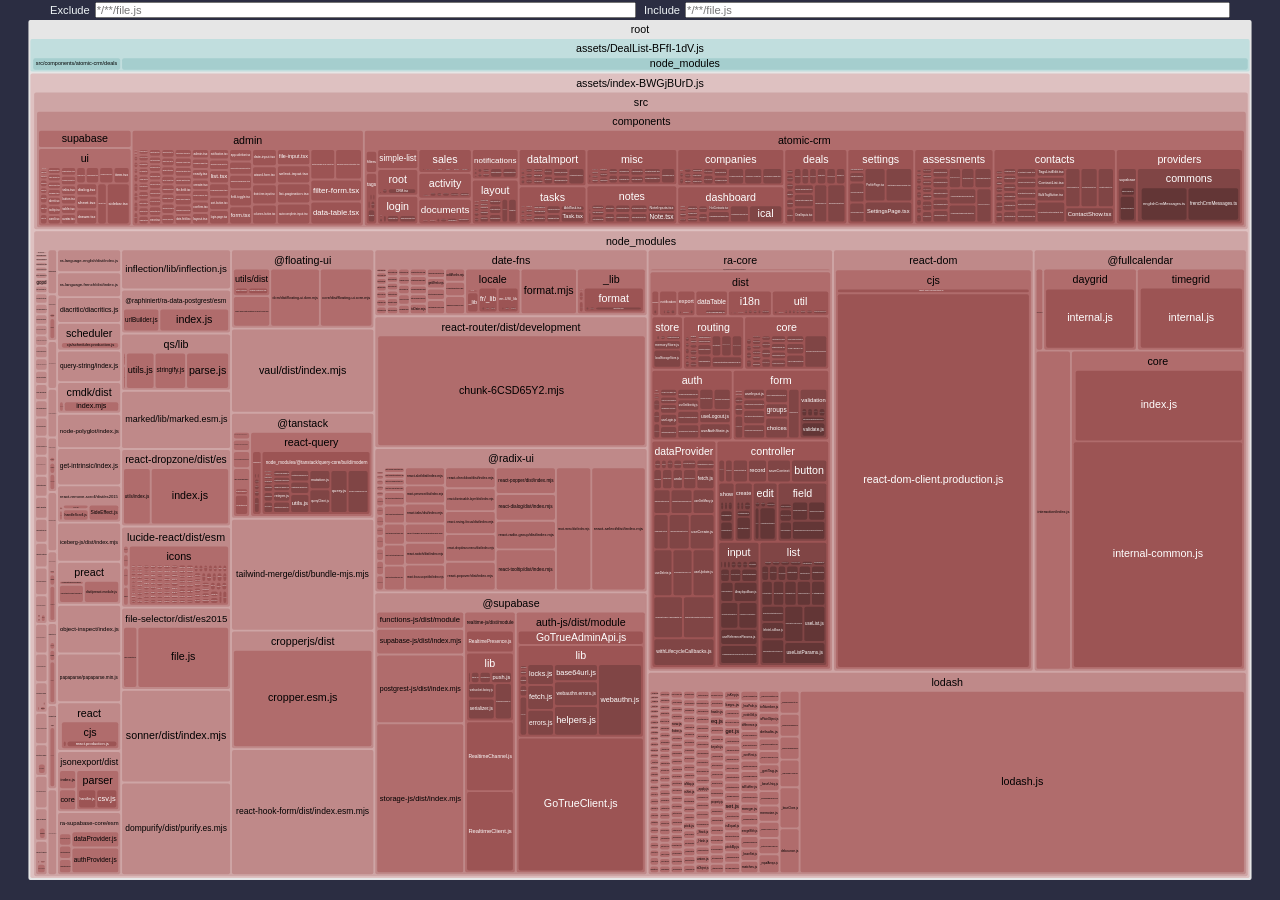
==== commit 7eb175a6: "Updates" ====
--- a/stats.html
+++ b/stats.html
@@ -4929,7 +4929,7 @@
   </script>
   <script>
     /*<!--*/
-    const data = {"version":2,"tree":{"name":"root","children":[{"name":"assets/index-Bm2Bfhd0.js","children":[{"name":"\u0000vite","children":[{"uid":"2951eaac-1","name":"modulepreload-polyfill.js"},{"uid":"2951eaac-2501","name":"preload-helper.js"}]},{"uid":"2951eaac-3","name":"index.html?html-proxy&inline-css&index=0.css"},{"uid":"2951eaac-5","name":"\u0000commonjsHelpers.js"},{"name":"\u0000/node_modules","children":[{"name":"react","children":[{"uid":"2951eaac-7","name":"jsx-runtime.js?commonjs-module"},{"name":"cjs","children":[{"uid":"2951eaac-9","name":"react-jsx-runtime.production.js?commonjs-exports"},{"uid":"2951eaac-19","name":"react.production.js?commonjs-exports"}]},{"uid":"2951eaac-15","name":"jsx-runtime.js?commonjs-es-import"},{"uid":"2951eaac-17","name":"index.js?commonjs-module"},{"uid":"2951eaac-25","name":"index.js?commonjs-es-import"}]},{"name":"react-dom","children":[{"uid":"2951eaac-27","name":"client.js?commonjs-module"},{"name":"cjs","children":[{"uid":"2951eaac-29","name":"react-dom-client.production.js?commonjs-exports"},{"uid":"2951eaac-41","name":"react-dom.production.js?commonjs-exports"}]},{"uid":"2951eaac-39","name":"index.js?commonjs-module"},{"uid":"2951eaac-51","name":"client.js?commonjs-es-import"},{"uid":"2951eaac-491","name":"index.js?commonjs-es-import"}]},{"name":"scheduler","children":[{"uid":"2951eaac-31","name":"index.js?commonjs-module"},{"name":"cjs/scheduler.production.js?commonjs-exports","uid":"2951eaac-33"}]},{"name":"lodash","children":[{"uid":"2951eaac-253","name":"isBuffer.js?commonjs-module"},{"uid":"2951eaac-267","name":"_nodeUtil.js?commonjs-module"},{"uid":"2951eaac-307","name":"isEqual.js?commonjs-es-import"},{"uid":"2951eaac-335","name":"get.js?commonjs-es-import"},{"uid":"2951eaac-371","name":"_cloneBuffer.js?commonjs-module"},{"uid":"2951eaac-431","name":"merge.js?commonjs-es-import"},{"uid":"2951eaac-445","name":"set.js?commonjs-es-import"},{"uid":"2951eaac-483","name":"cloneDeep.js?commonjs-es-import"},{"uid":"2951eaac-511","name":"debounce.js?commonjs-es-import"},{"uid":"2951eaac-629","name":"union.js?commonjs-es-import"},{"uid":"2951eaac-693","name":"pick.js?commonjs-es-import"},{"uid":"2951eaac-789","name":"defaults.js?commonjs-es-import"},{"uid":"2951eaac-839","name":"memoize.js?commonjs-es-import"},{"uid":"2951eaac-1015","name":"difference.js?commonjs-es-import"},{"uid":"2951eaac-1069","name":"mergeWith.js?commonjs-es-import"},{"uid":"2951eaac-2111","name":"matches.js?commonjs-es-import"},{"uid":"2951eaac-2125","name":"pickBy.js?commonjs-es-import"},{"uid":"2951eaac-2401","name":"lodash.js?commonjs-module"},{"uid":"2951eaac-2405","name":"lodash.js?commonjs-es-import"}]},{"name":"query-string","children":[{"uid":"2951eaac-569","name":"index.js?commonjs-exports"},{"uid":"2951eaac-581","name":"index.js?commonjs-es-import"}]},{"name":"jsonexport/dist","children":[{"name":"core/helper.js?commonjs-exports","uid":"2951eaac-735"},{"uid":"2951eaac-751","name":"index.js?commonjs-es-import"}]},{"name":"react-is","children":[{"uid":"2951eaac-937","name":"index.js?commonjs-module"},{"name":"cjs/react-is.production.js?commonjs-exports","uid":"2951eaac-939"},{"uid":"2951eaac-945","name":"index.js?commonjs-es-import"}]},{"name":"inflection/lib","children":[{"uid":"2951eaac-951","name":"inflection.js?commonjs-exports"},{"uid":"2951eaac-955","name":"inflection.js?commonjs-es-import"}]},{"name":"call-bind/index.js?commonjs-module","uid":"2951eaac-1211"},{"name":"node-polyglot/index.js?commonjs-es-import","uid":"2951eaac-1293"},{"name":"qs/lib/index.js?commonjs-es-import","uid":"2951eaac-1757"},{"name":"diacritic","children":[{"uid":"2951eaac-1949","name":"diacritics.js?commonjs-module"},{"uid":"2951eaac-1953","name":"diacritics.js?commonjs-es-import"}]},{"name":"prop-types","children":[{"uid":"2951eaac-2003","name":"index.js?commonjs-module"},{"uid":"2951eaac-2011","name":"index.js?commonjs-es-import"}]},{"name":"attr-accept/dist/es","children":[{"uid":"2951eaac-2017","name":"index.js?commonjs-exports"},{"uid":"2951eaac-2021","name":"index.js?commonjs-es-import"}]},{"name":"papaparse","children":[{"uid":"2951eaac-2031","name":"papaparse.min.js?commonjs-module"},{"uid":"2951eaac-2035","name":"papaparse.min.js?commonjs-es-import"}]}]},{"name":"node_modules","children":[{"name":"react","children":[{"name":"cjs","children":[{"uid":"2951eaac-11","name":"react-jsx-runtime.production.js"},{"uid":"2951eaac-21","name":"react.production.js"}]},{"uid":"2951eaac-13","name":"jsx-runtime.js"},{"uid":"2951eaac-23","name":"index.js"}]},{"name":"scheduler","children":[{"name":"cjs/scheduler.production.js","uid":"2951eaac-35"},{"uid":"2951eaac-37","name":"index.js"}]},{"name":"react-dom","children":[{"name":"cjs","children":[{"uid":"2951eaac-43","name":"react-dom.production.js"},{"uid":"2951eaac-47","name":"react-dom-client.production.js"}]},{"uid":"2951eaac-45","name":"index.js"},{"uid":"2951eaac-49","name":"client.js"}]},{"name":"ra-core","children":[{"name":"dist","children":[{"name":"auth","children":[{"uid":"2951eaac-55","name":"AuthContext.js"},{"uid":"2951eaac-57","name":"useAuthProvider.js"},{"uid":"2951eaac-539","name":"useCanAccessCallback.js"},{"uid":"2951eaac-589","name":"useLogoutIfAccessDenied.js"},{"uid":"2951eaac-915","name":"usePermissions.js"},{"uid":"2951eaac-921","name":"useCanAccessResources.js"},{"uid":"2951eaac-983","name":"useLogout.js"},{"uid":"2951eaac-985","name":"useAuthState.js"},{"uid":"2951eaac-987","name":"useAuthenticated.js"},{"uid":"2951eaac-989","name":"WithPermissions.js"},{"uid":"2951eaac-991","name":"useLogin.js"},{"uid":"2951eaac-993","name":"types.js"},{"uid":"2951eaac-995","name":"convertLegacyAuthProvider.js"},{"uid":"2951eaac-997","name":"useCanAccess.js"},{"uid":"2951eaac-999","name":"CanAccess.js"},{"uid":"2951eaac-1001","name":"LogoutOnMount.js"},{"uid":"2951eaac-1003","name":"useGetIdentity.js"},{"uid":"2951eaac-1005","name":"useHandleAuthCallback.js"},{"uid":"2951eaac-1007","name":"useIsAuthPending.js"},{"uid":"2951eaac-1009","name":"useRequireAccess.js"}]},{"name":"store","children":[{"uid":"2951eaac-115","name":"localStorageStore.js"},{"uid":"2951eaac-117","name":"memoryStore.js"},{"uid":"2951eaac-119","name":"StoreContext.js"},{"uid":"2951eaac-121","name":"StoreContextProvider.js"},{"uid":"2951eaac-123","name":"useStoreContext.js"},{"uid":"2951eaac-979","name":"useStore.js"},{"uid":"2951eaac-981","name":"useResetStore.js"}]},{"name":"i18n","children":[{"uid":"2951eaac-309","name":"substituteTokens.js"},{"uid":"2951eaac-337","name":"I18nContext.js"},{"uid":"2951eaac-353","name":"I18nContextProvider.js"},{"uid":"2951eaac-355","name":"useI18nProvider.js"},{"uid":"2951eaac-357","name":"useTranslate.js"},{"uid":"2951eaac-359","name":"Translate.js"},{"uid":"2951eaac-433","name":"TranslationUtils.js"},{"uid":"2951eaac-435","name":"useLocaleState.js"},{"uid":"2951eaac-437","name":"useLocales.js"},{"uid":"2951eaac-439","name":"useResourceTranslation.js"},{"uid":"2951eaac-965","name":"useTranslateLabel.js"}]},{"name":"notification","children":[{"uid":"2951eaac-339","name":"AddNotificationContext.js"},{"uid":"2951eaac-341","name":"CloseNotificationContext.js"},{"uid":"2951eaac-343","name":"NotificationContext.js"},{"uid":"2951eaac-345","name":"NotificationContextProvider.js"},{"uid":"2951eaac-347","name":"useAddNotificationContext.js"},{"uid":"2951eaac-349","name":"useNotificationContext.js"},{"uid":"2951eaac-351","name":"useNotify.js"}]},{"name":"routing","children":[{"uid":"2951eaac-485","name":"BasenameContext.js"},{"uid":"2951eaac-487","name":"BasenameContextProvider.js"},{"name":"adapters/reactRouterProvider.js","uid":"2951eaac-495"},{"uid":"2951eaac-497","name":"RouterProviderContext.js"},{"uid":"2951eaac-499","name":"AdminRouter.js"},{"uid":"2951eaac-513","name":"useLocation.js"},{"uid":"2951eaac-515","name":"useRestoreScrollPosition.js"},{"uid":"2951eaac-517","name":"RestoreScrollPosition.js"},{"uid":"2951eaac-519","name":"useBasename.js"},{"uid":"2951eaac-521","name":"useCreatePath.js"},{"uid":"2951eaac-531","name":"useGetPathForRecord.js"},{"uid":"2951eaac-541","name":"useGetPathForRecordCallback.js"},{"uid":"2951eaac-543","name":"useNavigate.js"},{"uid":"2951eaac-545","name":"useRedirect.js"},{"uid":"2951eaac-547","name":"useResetErrorBoundaryOnLocationChange.js"},{"uid":"2951eaac-549","name":"useScrollToTop.js"},{"uid":"2951eaac-551","name":"useParams.js"},{"uid":"2951eaac-553","name":"useBlocker.js"},{"uid":"2951eaac-555","name":"useCanBlock.js"},{"uid":"2951eaac-557","name":"Navigate.js"}]},{"name":"core","children":[{"uid":"2951eaac-523","name":"ResourceContext.js"},{"uid":"2951eaac-525","name":"useResourceContext.js"},{"uid":"2951eaac-533","name":"ResourceDefinitionContext.js"},{"uid":"2951eaac-535","name":"useResourceDefinitionContext.js"},{"uid":"2951eaac-537","name":"useResourceDefinitions.js"},{"uid":"2951eaac-837","name":"ResourceContextProvider.js"},{"uid":"2951eaac-859","name":"SourceContext.js"},{"uid":"2951eaac-861","name":"useWrappedSource.js"},{"uid":"2951eaac-911","name":"CoreAdminContext.js"},{"uid":"2951eaac-917","name":"useConfigureAdminRouterFromChildren.js"},{"uid":"2951eaac-919","name":"HasDashboardContext.js"},{"uid":"2951eaac-923","name":"useFirstResourceWithListAccess.js"},{"uid":"2951eaac-925","name":"NavigateToFirstResource.js"},{"uid":"2951eaac-927","name":"CoreAdminRoutes.js"},{"uid":"2951eaac-929","name":"DefaultTitleContext.js"},{"uid":"2951eaac-931","name":"CoreAdminUI.js"},{"uid":"2951eaac-933","name":"CustomRoutes.js"},{"uid":"2951eaac-935","name":"OptionalResourceContextProvider.js"},{"uid":"2951eaac-947","name":"Resource.js"},{"uid":"2951eaac-949","name":"UserMenuContext.js"},{"uid":"2951eaac-957","name":"useGetResourceLabel.js"},{"uid":"2951eaac-959","name":"useResourceDefinition.js"},{"uid":"2951eaac-961","name":"useGetRecordRepresentation.js"},{"uid":"2951eaac-963","name":"useUserMenu.js"}]},{"name":"controller","children":[{"name":"record","children":[{"uid":"2951eaac-527","name":"RecordContext.js"},{"uid":"2951eaac-529","name":"useRecordContext.js"},{"uid":"2951eaac-713","name":"WithRecord.js"},{"uid":"2951eaac-715","name":"OptionalRecordContextProvider.js"},{"uid":"2951eaac-717","name":"RecordRepresentation.js"}]},{"name":"list","children":[{"uid":"2951eaac-641","name":"queryReducer.js"},{"uid":"2951eaac-655","name":"useRecordSelection.js"},{"uid":"2951eaac-657","name":"useUnselect.js"},{"uid":"2951eaac-665","name":"ListContext.js"},{"uid":"2951eaac-667","name":"useListContext.js"},{"uid":"2951eaac-731","name":"FilterContext.js"},{"uid":"2951eaac-765","name":"useListParams.js"},{"uid":"2951eaac-767","name":"useSelectAll.js"},{"uid":"2951eaac-769","name":"useInfiniteListController.js"},{"uid":"2951eaac-771","name":"ListFilterContext.js"},{"uid":"2951eaac-773","name":"ListSortContext.js"},{"uid":"2951eaac-775","name":"ListPaginationContext.js"},{"uid":"2951eaac-777","name":"ListContextProvider.js"},{"uid":"2951eaac-779","name":"InfinitePaginationContext.js"},{"uid":"2951eaac-781","name":"InfiniteListBase.js"},{"uid":"2951eaac-783","name":"useListController.js"},{"uid":"2951eaac-785","name":"ListBase.js"},{"uid":"2951eaac-791","name":"useListContextWithProps.js"},{"uid":"2951eaac-793","name":"RecordsIterator.js"},{"uid":"2951eaac-795","name":"useFilterContext.js"},{"uid":"2951eaac-797","name":"useInfinitePaginationContext.js"},{"uid":"2951eaac-799","name":"useList.js"},{"uid":"2951eaac-801","name":"useListPaginationContext.js"},{"uid":"2951eaac-803","name":"useListSortContext.js"},{"uid":"2951eaac-805","name":"useSavedQueries.js"}]},{"uid":"2951eaac-643","name":"useSortState.js"},{"uid":"2951eaac-645","name":"usePaginationState.js"},{"name":"button","children":[{"uid":"2951eaac-659","name":"useDeleteController.js"},{"uid":"2951eaac-661","name":"useDeleteWithUndoController.js"},{"uid":"2951eaac-669","name":"useBulkDeleteController.js"}]},{"name":"saveContext","children":[{"uid":"2951eaac-673","name":"SaveContext.js"},{"uid":"2951eaac-675","name":"SaveContextProvider.js"},{"uid":"2951eaac-695","name":"usePickSaveContext.js"},{"uid":"2951eaac-697","name":"useSaveContext.js"},{"uid":"2951eaac-699","name":"useMutationMiddlewares.js"}]},{"name":"create","children":[{"uid":"2951eaac-701","name":"useCreateController.js"},{"uid":"2951eaac-703","name":"CreateContext.js"},{"uid":"2951eaac-705","name":"CreateContextProvider.js"},{"uid":"2951eaac-707","name":"CreateBase.js"},{"uid":"2951eaac-709","name":"useCreateContext.js"}]},{"name":"edit","children":[{"uid":"2951eaac-711","name":"useEditController.js"},{"uid":"2951eaac-719","name":"EditContext.js"},{"uid":"2951eaac-721","name":"EditContextProvider.js"},{"uid":"2951eaac-723","name":"EditBase.js"},{"uid":"2951eaac-725","name":"useEditContext.js"}]},{"name":"field","children":[{"uid":"2951eaac-807","name":"ReferenceFieldContext.js"},{"uid":"2951eaac-811","name":"useReferenceFieldController.js"},{"uid":"2951eaac-813","name":"ReferenceFieldBase.js"},{"uid":"2951eaac-815","name":"useReferenceManyFieldController.js"},{"uid":"2951eaac-817","name":"ReferenceManyFieldBase.js"},{"uid":"2951eaac-819","name":"useReferenceArrayFieldController.js"},{"uid":"2951eaac-821","name":"ReferenceArrayFieldBase.js"}]},{"uid":"2951eaac-809","name":"useReference.js"},{"name":"input","children":[{"uid":"2951eaac-825","name":"useReferenceParams.js"},{"uid":"2951eaac-827","name":"useReferenceArrayInputController.js"},{"uid":"2951eaac-829","name":"useReferenceInputController.js"},{"uid":"2951eaac-835","name":"ReferenceInputBase.js"},{"uid":"2951eaac-855","name":"ArrayInputContext.js"},{"uid":"2951eaac-857","name":"ArrayInputBase.js"},{"uid":"2951eaac-863","name":"useArrayInput.js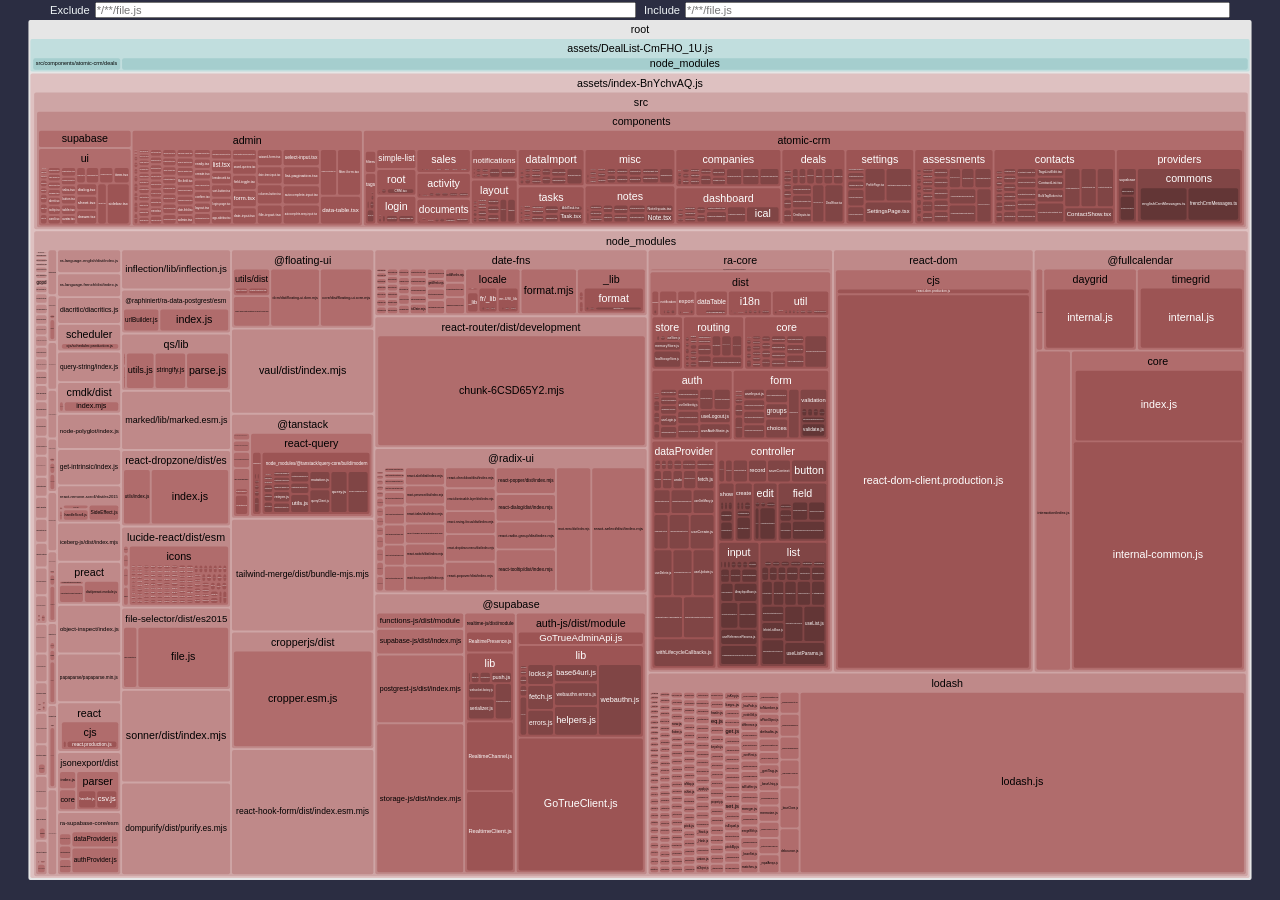
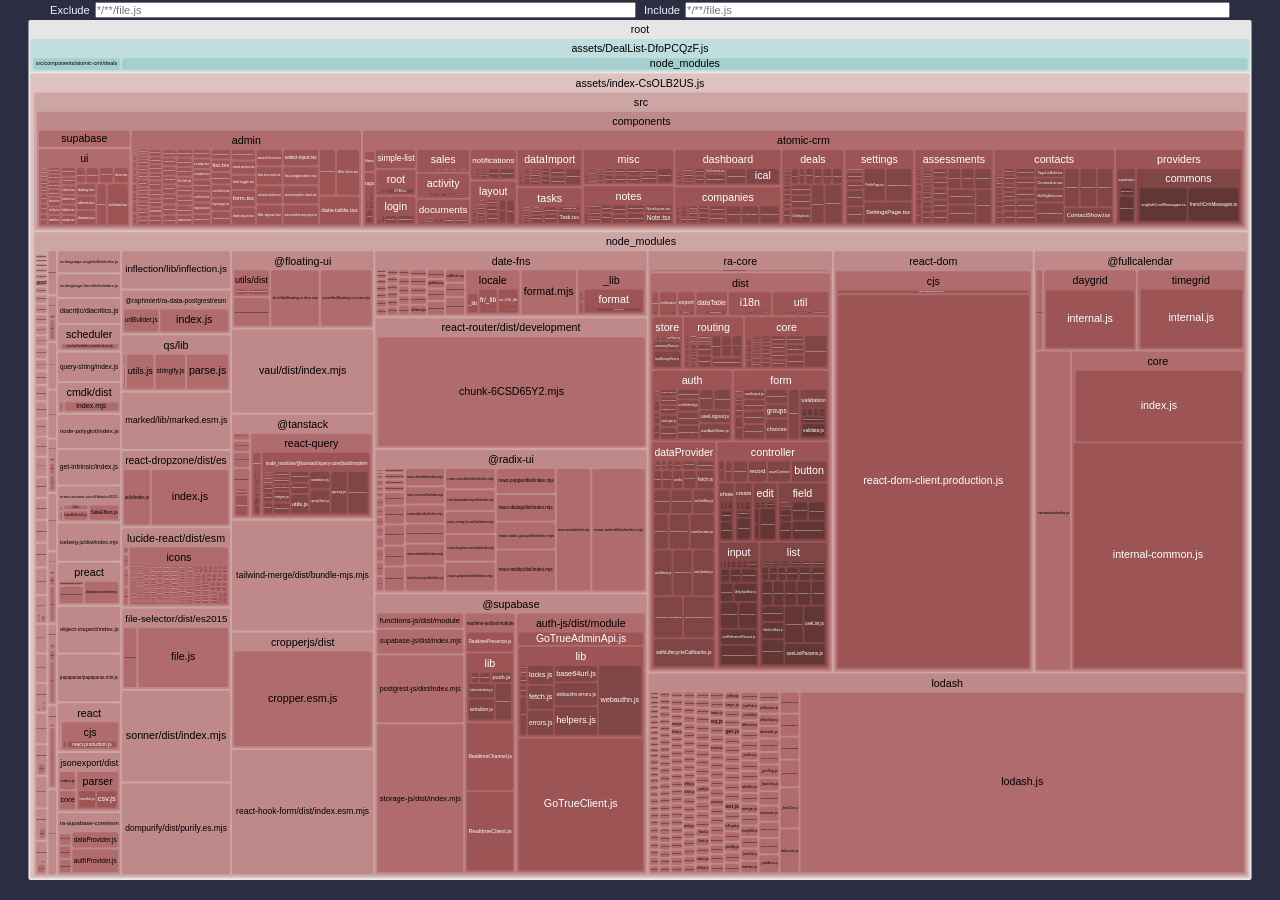
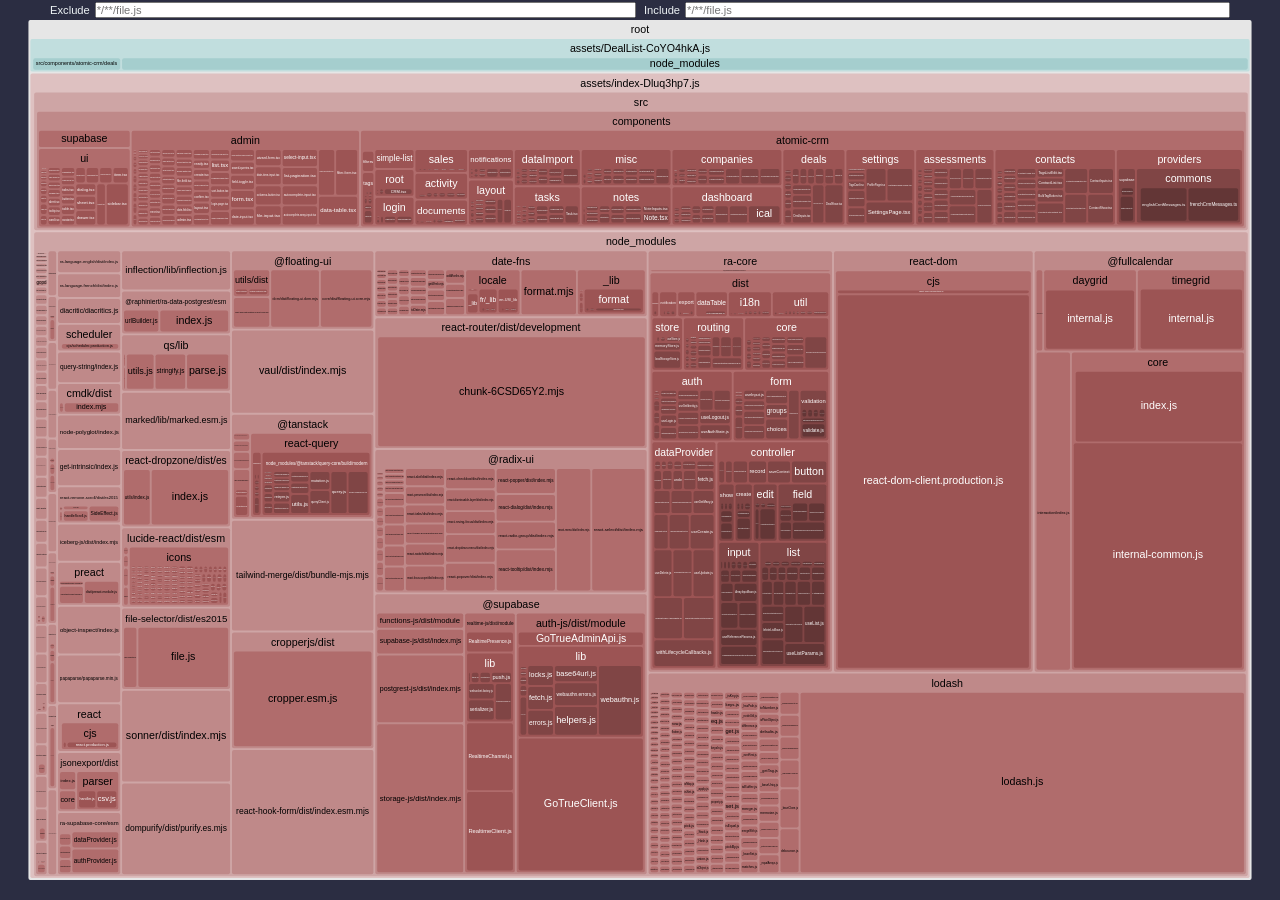
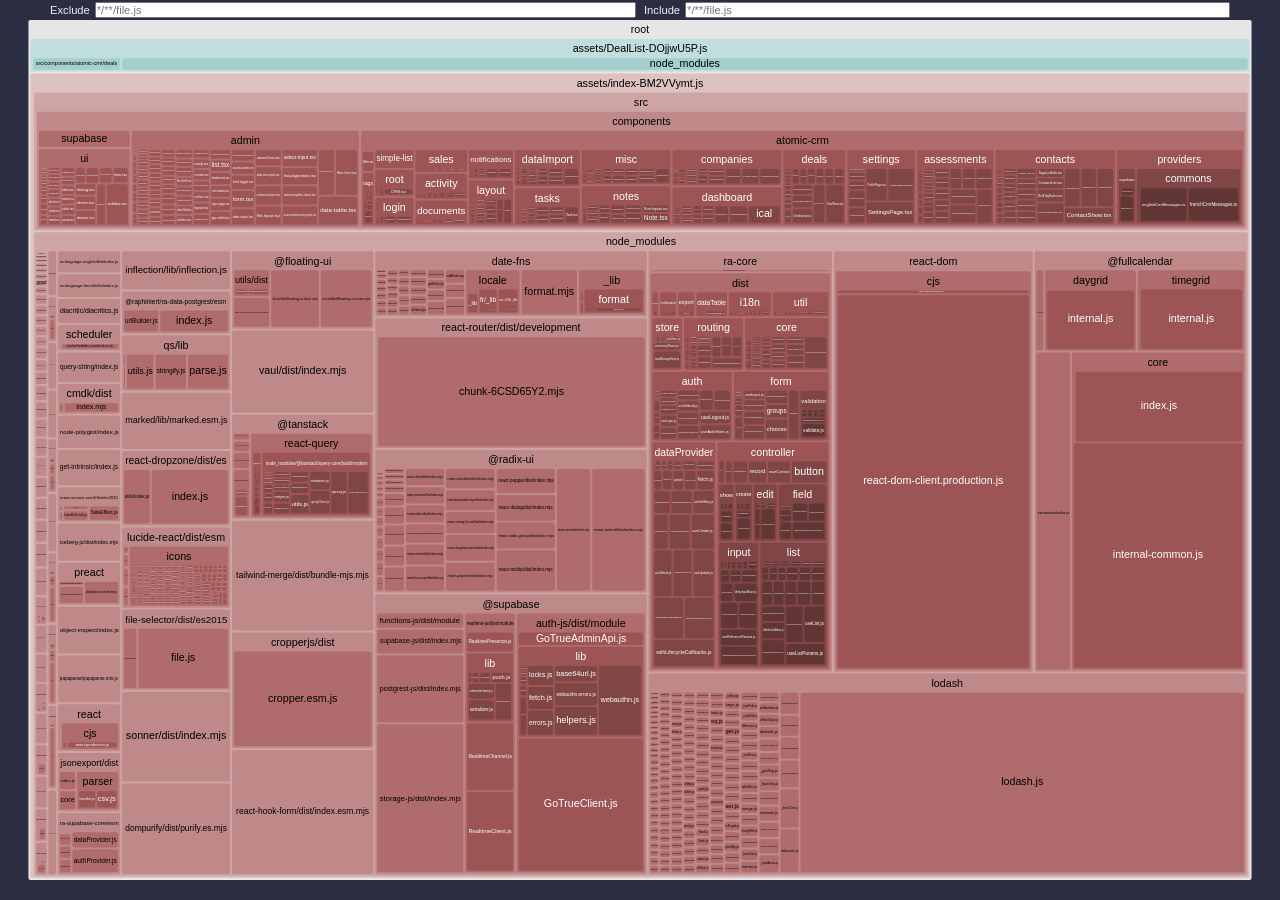
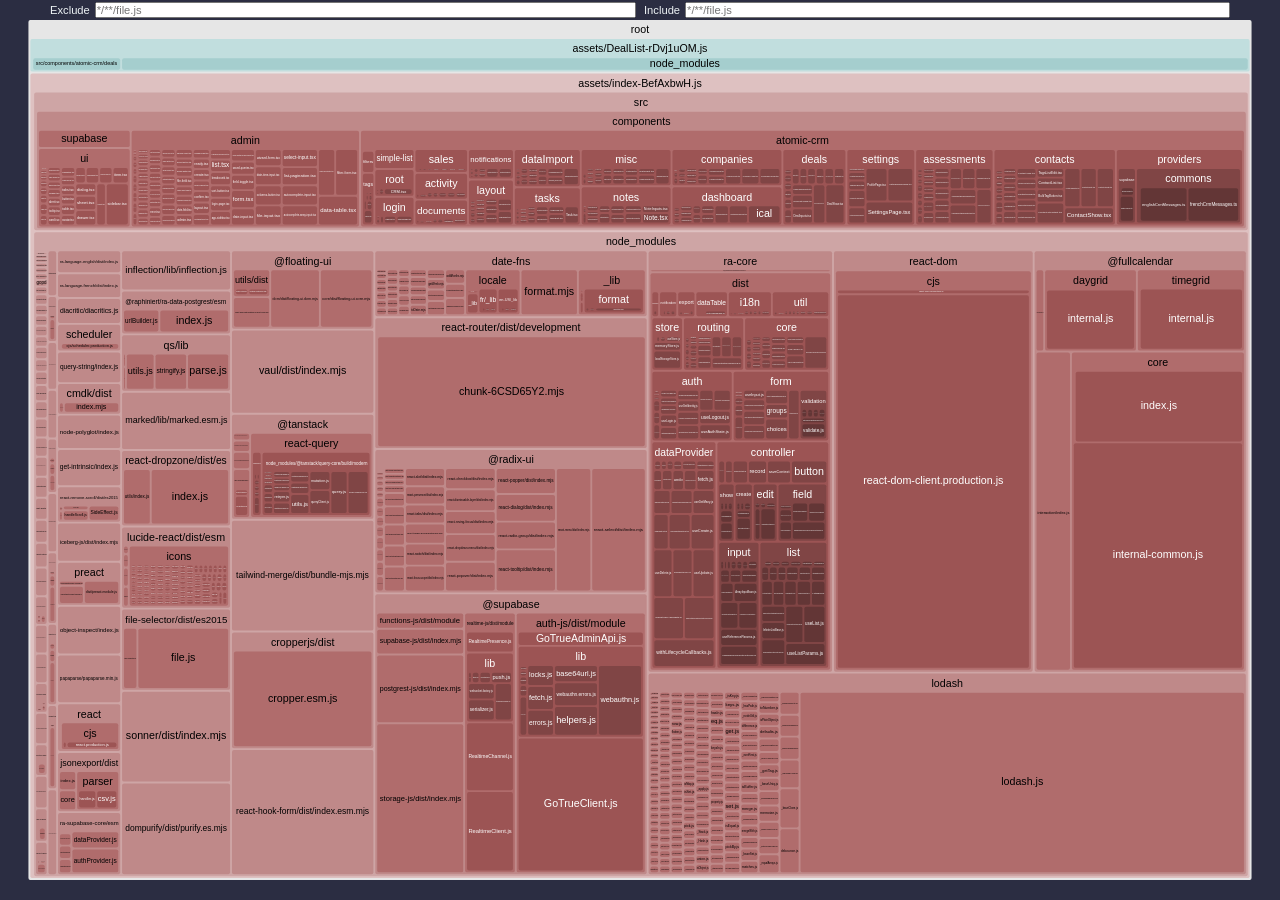
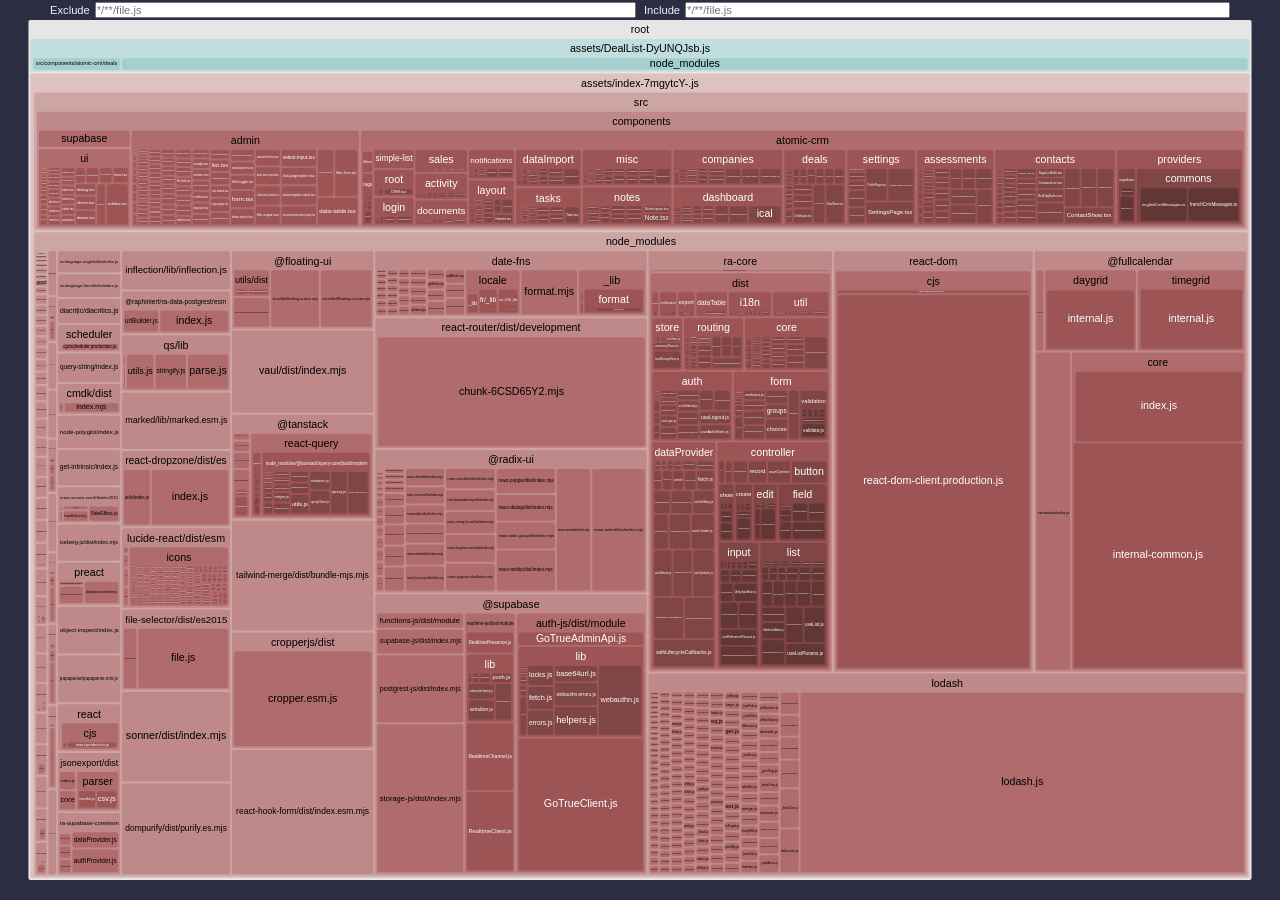
